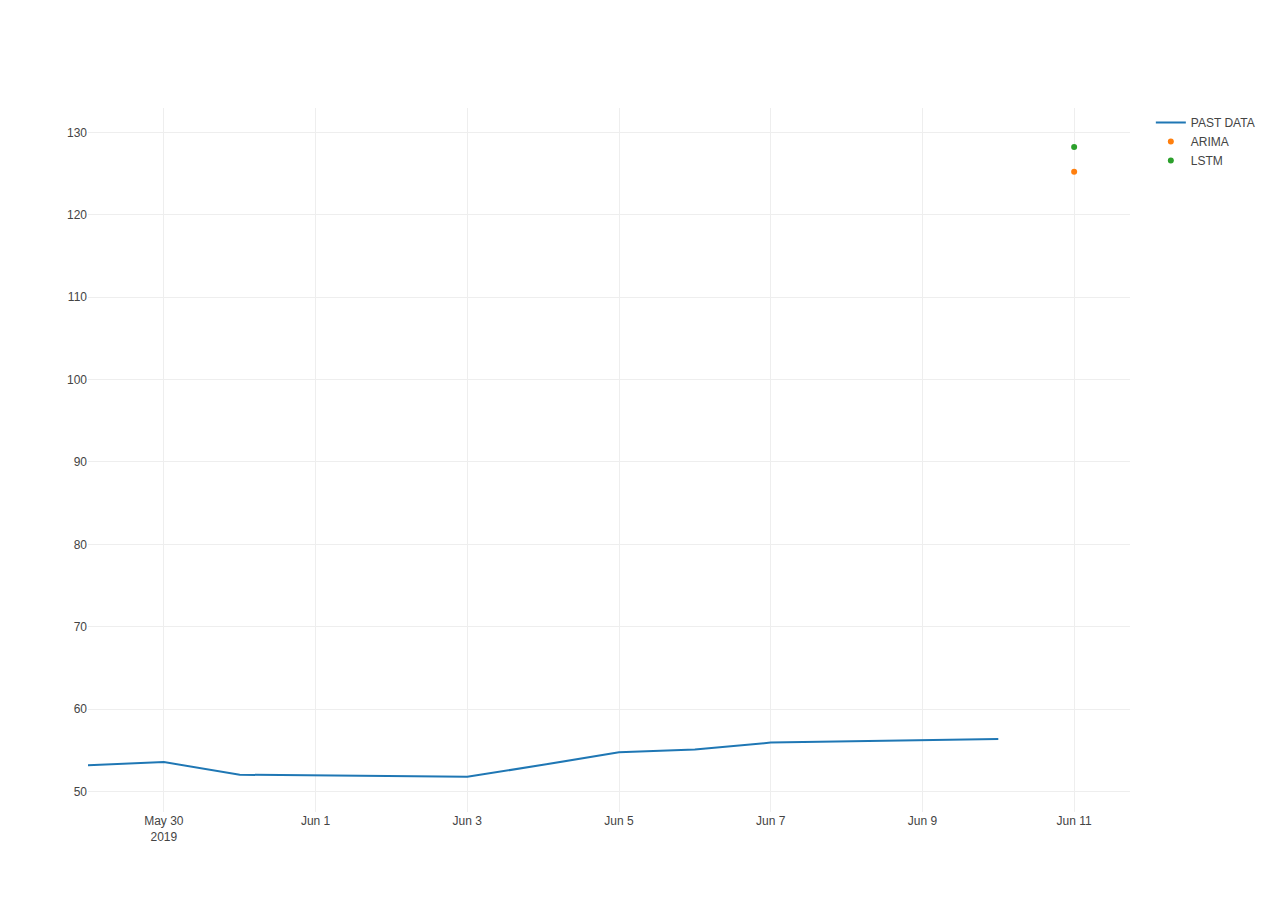
==== static/data.html @ 38901578 "completed predict page" ====
<html><head><meta charset="utf-8" /></head><body><script type="text/javascript">window.PlotlyConfig = {MathJaxConfig: 'local'};</script><script type="text/javascript">/**
* plotly.js v1.45.2
* Copyright 2012-2019, Plotly, Inc.
* All rights reserved.
* Licensed under the MIT license
*/
!function(t){if("object"==typeof exports&&"undefined"!=typeof module)module.exports=t();else if("function"==typeof define&&define.amd)define([],t);else{("undefined"!=typeof window?window:"undefined"!=typeof global?global:"undefined"!=typeof self?self:this).Plotly=t()}}(function(){return function(){return function t(e,r,n){function i(o,s){if(!r[o]){if(!e[o]){var l="function"==typeof require&&require;if(!s&&l)return l(o,!0);if(a)return a(o,!0);var c=new Error("Cannot find module '"+o+"'");throw c.code="MODULE_NOT_FOUND",c}var u=r[o]={exports:{}};e[o][0].call(u.exports,function(t){return i(e[o][1][t]||t)},u,u.exports,t,e,r,n)}return r[o].exports}for(var a="function"==typeof require&&require,o=0;o<n.length;o++)i(n[o]);return i}}()({1:[function(t,e,r){"use strict";var n=t("../src/lib"),i={"X,X div":"direction:ltr;font-family:'Open Sans', verdana, arial, sans-serif;margin:0;padding:0;","X input,X button":"font-family:'Open Sans', verdana, arial, sans-serif;","X input:focus,X button:focus":"outline:none;","X a":"text-decoration:none;","X a:hover":"text-decoration:none;","X .crisp":"shape-rendering:crispEdges;","X .user-select-none":"-webkit-user-select:none;-moz-user-select:none;-ms-user-select:none;-o-user-select:none;user-select:none;","X svg":"overflow:hidden;","X svg a":"fill:#447adb;","X svg a:hover":"fill:#3c6dc5;","X .main-svg":"position:absolute;top:0;left:0;pointer-events:none;","X .main-svg .draglayer":"pointer-events:all;","X .cursor-default":"cursor:default;","X .cursor-pointer":"cursor:pointer;","X .cursor-crosshair":"cursor:crosshair;","X .cursor-move":"cursor:move;","X .cursor-col-resize":"cursor:col-resize;","X .cursor-row-resize":"cursor:row-resize;","X .cursor-ns-resize":"cursor:ns-resize;","X .cursor-ew-resize":"cursor:ew-resize;","X .cursor-sw-resize":"cursor:sw-resize;","X .cursor-s-resize":"cursor:s-resize;","X .cursor-se-resize":"cursor:se-resize;","X .cursor-w-resize":"cursor:w-resize;","X .cursor-e-resize":"cursor:e-resize;","X .cursor-nw-resize":"cursor:nw-resize;","X .cursor-n-resize":"cursor:n-resize;","X .cursor-ne-resize":"cursor:ne-resize;","X .cursor-grab":"cursor:-webkit-grab;cursor:grab;","X .modebar":"position:absolute;top:2px;right:2px;z-index:1001;","X .ease-bg":"-webkit-transition:background-color 0.3s ease 0s;-moz-transition:background-color 0.3s ease 0s;-ms-transition:background-color 0.3s ease 0s;-o-transition:background-color 0.3s ease 0s;transition:background-color 0.3s ease 0s;","X .modebar--hover>:not(.watermark)":"opacity:0;-webkit-transition:opacity 0.3s ease 0s;-moz-transition:opacity 0.3s ease 0s;-ms-transition:opacity 0.3s ease 0s;-o-transition:opacity 0.3s ease 0s;transition:opacity 0.3s ease 0s;","X:hover .modebar--hover .modebar-group":"opacity:1;","X .modebar-group":"float:left;display:inline-block;box-sizing:border-box;padding-left:8px;position:relative;vertical-align:middle;white-space:nowrap;","X .modebar-btn":"position:relative;font-size:16px;padding:3px 4px;height:22px;cursor:pointer;line-height:normal;box-sizing:border-box;","X .modebar-btn svg":"position:relative;top:2px;","X .modebar.vertical":"display:flex;flex-direction:column;flex-wrap:wrap;align-content:flex-end;max-height:100%;","X .modebar.vertical svg":"top:-1px;","X .modebar.vertical .modebar-group":"display:block;float:none;padding-left:0px;padding-bottom:8px;","X .modebar.vertical .modebar-group .modebar-btn":"display:block;text-align:center;","X [data-title]:before,X [data-title]:after":"position:absolute;-webkit-transform:translate3d(0, 0, 0);-moz-transform:translate3d(0, 0, 0);-ms-transform:translate3d(0, 0, 0);-o-transform:translate3d(0, 0, 0);transform:translate3d(0, 0, 0);display:none;opacity:0;z-index:1001;pointer-events:none;top:110%;right:50%;","X [data-title]:hover:before,X [data-title]:hover:after":"display:block;opacity:1;","X [data-title]:before":"content:'';position:absolute;background:transparent;border:6px solid transparent;z-index:1002;margin-top:-12px;border-bottom-color:#69738a;margin-right:-6px;","X [data-title]:after":"content:attr(data-title);background:#69738a;color:white;padding:8px 10px;font-size:12px;line-height:12px;white-space:nowrap;margin-right:-18px;border-radius:2px;","X .vertical [data-title]:before,X .vertical [data-title]:after":"top:0%;right:200%;","X .vertical [data-title]:before":"border:6px solid transparent;border-left-color:#69738a;margin-top:8px;margin-right:-30px;","X .select-outline":"fill:none;stroke-width:1;shape-rendering:crispEdges;","X .select-outline-1":"stroke:white;","X .select-outline-2":"stroke:black;stroke-dasharray:2px 2px;",Y:"font-family:'Open Sans';position:fixed;top:50px;right:20px;z-index:10000;font-size:10pt;max-width:180px;","Y p":"margin:0;","Y .notifier-note":"min-width:180px;max-width:250px;border:1px solid #fff;z-index:3000;margin:0;background-color:#8c97af;background-color:rgba(140,151,175,0.9);color:#fff;padding:10px;overflow-wrap:break-word;word-wrap:break-word;-ms-hyphens:auto;-webkit-hyphens:auto;hyphens:auto;","Y .notifier-close":"color:#fff;opacity:0.8;float:right;padding:0 5px;background:none;border:none;font-size:20px;font-weight:bold;line-height:20px;","Y .notifier-close:hover":"color:#444;text-decoration:none;cursor:pointer;"};for(var a in i){var o=a.replace(/^,/," ,").replace(/X/g,".js-plotly-plot .plotly").replace(/Y/g,".plotly-notifier");n.addStyleRule(o,i[a])}},{"../src/lib":697}],2:[function(t,e,r){"use strict";e.exports={undo:{width:857.1,height:1e3,path:"m857 350q0-87-34-166t-91-137-137-92-166-34q-96 0-183 41t-147 114q-4 6-4 13t5 11l76 77q6 5 14 5 9-1 13-7 41-53 100-82t126-29q58 0 110 23t92 61 61 91 22 111-22 111-61 91-92 61-110 23q-55 0-105-20t-90-57l77-77q17-16 8-38-10-23-33-23h-250q-15 0-25 11t-11 25v250q0 24 22 33 22 10 39-8l72-72q60 57 137 88t159 31q87 0 166-34t137-92 91-137 34-166z",transform:"matrix(1 0 0 -1 0 850)"},home:{width:928.6,height:1e3,path:"m786 296v-267q0-15-11-26t-25-10h-214v214h-143v-214h-214q-15 0-25 10t-11 26v267q0 1 0 2t0 2l321 264 321-264q1-1 1-4z m124 39l-34-41q-5-5-12-6h-2q-7 0-12 3l-386 322-386-322q-7-4-13-4-7 2-12 7l-35 41q-4 5-3 13t6 12l401 334q18 15 42 15t43-15l136-114v109q0 8 5 13t13 5h107q8 0 13-5t5-13v-227l122-102q5-5 6-12t-4-13z",transform:"matrix(1 0 0 -1 0 850)"},"camera-retro":{width:1e3,height:1e3,path:"m518 386q0 8-5 13t-13 5q-37 0-63-27t-26-63q0-8 5-13t13-5 12 5 5 13q0 23 16 38t38 16q8 0 13 5t5 13z m125-73q0-59-42-101t-101-42-101 42-42 101 42 101 101 42 101-42 42-101z m-572-320h858v71h-858v-71z m643 320q0 89-62 152t-152 62-151-62-63-152 63-151 151-63 152 63 62 151z m-571 358h214v72h-214v-72z m-72-107h858v143h-462l-36-71h-360v-72z m929 143v-714q0-30-21-51t-50-21h-858q-29 0-50 21t-21 51v714q0 30 21 51t50 21h858q29 0 50-21t21-51z",transform:"matrix(1 0 0 -1 0 850)"},zoombox:{width:1e3,height:1e3,path:"m1000-25l-250 251c40 63 63 138 63 218 0 224-182 406-407 406-224 0-406-182-406-406s183-406 407-406c80 0 155 22 218 62l250-250 125 125z m-812 250l0 438 437 0 0-438-437 0z m62 375l313 0 0-312-313 0 0 312z",transform:"matrix(1 0 0 -1 0 850)"},pan:{width:1e3,height:1e3,path:"m1000 350l-187 188 0-125-250 0 0 250 125 0-188 187-187-187 125 0 0-250-250 0 0 125-188-188 186-187 0 125 252 0 0-250-125 0 187-188 188 188-125 0 0 250 250 0 0-126 187 188z",transform:"matrix(1 0 0 -1 0 850)"},zoom_plus:{width:875,height:1e3,path:"m1 787l0-875 875 0 0 875-875 0z m687-500l-187 0 0-187-125 0 0 187-188 0 0 125 188 0 0 187 125 0 0-187 187 0 0-125z",transform:"matrix(1 0 0 -1 0 850)"},zoom_minus:{width:875,height:1e3,path:"m0 788l0-876 875 0 0 876-875 0z m688-500l-500 0 0 125 500 0 0-125z",transform:"matrix(1 0 0 -1 0 850)"},autoscale:{width:1e3,height:1e3,path:"m250 850l-187 0-63 0 0-62 0-188 63 0 0 188 187 0 0 62z m688 0l-188 0 0-62 188 0 0-188 62 0 0 188 0 62-62 0z m-875-938l0 188-63 0 0-188 0-62 63 0 187 0 0 62-187 0z m875 188l0-188-188 0 0-62 188 0 62 0 0 62 0 188-62 0z m-125 188l-1 0-93-94-156 156 156 156 92-93 2 0 0 250-250 0 0-2 93-92-156-156-156 156 94 92 0 2-250 0 0-250 0 0 93 93 157-156-157-156-93 94 0 0 0-250 250 0 0 0-94 93 156 157 156-157-93-93 0 0 250 0 0 250z",transform:"matrix(1 0 0 -1 0 850)"},tooltip_basic:{width:1500,height:1e3,path:"m375 725l0 0-375-375 375-374 0-1 1125 0 0 750-1125 0z",transform:"matrix(1 0 0 -1 0 850)"},tooltip_compare:{width:1125,height:1e3,path:"m187 786l0 2-187-188 188-187 0 0 937 0 0 373-938 0z m0-499l0 1-187-188 188-188 0 0 937 0 0 376-938-1z",transform:"matrix(1 0 0 -1 0 850)"},plotlylogo:{width:1542,height:1e3,path:"m0-10h182v-140h-182v140z m228 146h183v-286h-183v286z m225 714h182v-1000h-182v1000z m225-285h182v-715h-182v715z m225 142h183v-857h-183v857z m231-428h182v-429h-182v429z m225-291h183v-138h-183v138z",transform:"matrix(1 0 0 -1 0 850)"},"z-axis":{width:1e3,height:1e3,path:"m833 5l-17 108v41l-130-65 130-66c0 0 0 38 0 39 0-1 36-14 39-25 4-15-6-22-16-30-15-12-39-16-56-20-90-22-187-23-279-23-261 0-341 34-353 59 3 60 228 110 228 110-140-8-351-35-351-116 0-120 293-142 474-142 155 0 477 22 477 142 0 50-74 79-163 96z m-374 94c-58-5-99-21-99-40 0-24 65-43 144-43 79 0 143 19 143 43 0 19-42 34-98 40v216h87l-132 135-133-135h88v-216z m167 515h-136v1c16 16 31 34 46 52l84 109v54h-230v-71h124v-1c-16-17-28-32-44-51l-89-114v-51h245v72z",transform:"matrix(1 0 0 -1 0 850)"},"3d_rotate":{width:1e3,height:1e3,path:"m922 660c-5 4-9 7-14 11-359 263-580-31-580-31l-102 28 58-400c0 1 1 1 2 2 118 108 351 249 351 249s-62 27-100 42c88 83 222 183 347 122 16-8 30-17 44-27-2 1-4 2-6 4z m36-329c0 0 64 229-88 296-62 27-124 14-175-11 157-78 225-208 249-266 8-19 11-31 11-31 2 5 6 15 11 32-5-13-8-20-8-20z m-775-239c70-31 117-50 198-32-121 80-199 346-199 346l-96-15-58-12c0 0 55-226 155-287z m603 133l-317-139c0 0 4-4 19-14 7-5 24-15 24-15s-177-147-389 4c235-287 536-112 536-112l31-22 100 299-4-1z m-298-153c6-4 14-9 24-15 0 0-17 10-24 15z",transform:"matrix(1 0 0 -1 0 850)"},camera:{width:1e3,height:1e3,path:"m500 450c-83 0-150-67-150-150 0-83 67-150 150-150 83 0 150 67 150 150 0 83-67 150-150 150z m400 150h-120c-16 0-34 13-39 29l-31 93c-6 15-23 28-40 28h-340c-16 0-34-13-39-28l-31-94c-6-15-23-28-40-28h-120c-55 0-100-45-100-100v-450c0-55 45-100 100-100h800c55 0 100 45 100 100v450c0 55-45 100-100 100z m-400-550c-138 0-250 112-250 250 0 138 112 250 250 250 138 0 250-112 250-250 0-138-112-250-250-250z m365 380c-19 0-35 16-35 35 0 19 16 35 35 35 19 0 35-16 35-35 0-19-16-35-35-35z",transform:"matrix(1 0 0 -1 0 850)"},movie:{width:1e3,height:1e3,path:"m938 413l-188-125c0 37-17 71-44 94 64 38 107 107 107 187 0 121-98 219-219 219-121 0-219-98-219-219 0-61 25-117 66-156h-115c30 33 49 76 49 125 0 103-84 187-187 187s-188-84-188-187c0-57 26-107 65-141-38-22-65-62-65-109v-250c0-70 56-126 125-126h500c69 0 125 56 125 126l188-126c34 0 62 28 62 63v375c0 35-28 63-62 63z m-750 0c-69 0-125 56-125 125s56 125 125 125 125-56 125-125-56-125-125-125z m406-1c-87 0-157 70-157 157 0 86 70 156 157 156s156-70 156-156-70-157-156-157z",transform:"matrix(1 0 0 -1 0 850)"},question:{width:857.1,height:1e3,path:"m500 82v107q0 8-5 13t-13 5h-107q-8 0-13-5t-5-13v-107q0-8 5-13t13-5h107q8 0 13 5t5 13z m143 375q0 49-31 91t-77 65-95 23q-136 0-207-119-9-14 4-24l74-55q4-4 10-4 9 0 14 7 30 38 48 51 19 14 48 14 27 0 48-15t21-33q0-21-11-34t-38-25q-35-16-65-48t-29-70v-20q0-8 5-13t13-5h107q8 0 13 5t5 13q0 10 12 27t30 28q18 10 28 16t25 19 25 27 16 34 7 45z m214-107q0-117-57-215t-156-156-215-58-216 58-155 156-58 215 58 215 155 156 216 58 215-58 156-156 57-215z",transform:"matrix(1 0 0 -1 0 850)"},disk:{width:857.1,height:1e3,path:"m214-7h429v214h-429v-214z m500 0h72v500q0 8-6 21t-11 20l-157 156q-5 6-19 12t-22 5v-232q0-22-15-38t-38-16h-322q-22 0-37 16t-16 38v232h-72v-714h72v232q0 22 16 38t37 16h465q22 0 38-16t15-38v-232z m-214 518v178q0 8-5 13t-13 5h-107q-7 0-13-5t-5-13v-178q0-8 5-13t13-5h107q7 0 13 5t5 13z m357-18v-518q0-22-15-38t-38-16h-750q-23 0-38 16t-16 38v750q0 22 16 38t38 16h517q23 0 50-12t42-26l156-157q16-15 27-42t11-49z",transform:"matrix(1 0 0 -1 0 850)"},lasso:{width:1031,height:1e3,path:"m1018 538c-36 207-290 336-568 286-277-48-473-256-436-463 10-57 36-108 76-151-13-66 11-137 68-183 34-28 75-41 114-42l-55-70 0 0c-2-1-3-2-4-3-10-14-8-34 5-45 14-11 34-8 45 4 1 1 2 3 2 5l0 0 113 140c16 11 31 24 45 40 4 3 6 7 8 11 48-3 100 0 151 9 278 48 473 255 436 462z m-624-379c-80 14-149 48-197 96 42 42 109 47 156 9 33-26 47-66 41-105z m-187-74c-19 16-33 37-39 60 50-32 109-55 174-68-42-25-95-24-135 8z m360 75c-34-7-69-9-102-8 8 62-16 128-68 170-73 59-175 54-244-5-9 20-16 40-20 61-28 159 121 317 333 354s407-60 434-217c28-159-121-318-333-355z",transform:"matrix(1 0 0 -1 0 850)"},selectbox:{width:1e3,height:1e3,path:"m0 850l0-143 143 0 0 143-143 0z m286 0l0-143 143 0 0 143-143 0z m285 0l0-143 143 0 0 143-143 0z m286 0l0-143 143 0 0 143-143 0z m-857-286l0-143 143 0 0 143-143 0z m857 0l0-143 143 0 0 143-143 0z m-857-285l0-143 143 0 0 143-143 0z m857 0l0-143 143 0 0 143-143 0z m-857-286l0-143 143 0 0 143-143 0z m286 0l0-143 143 0 0 143-143 0z m285 0l0-143 143 0 0 143-143 0z m286 0l0-143 143 0 0 143-143 0z",transform:"matrix(1 0 0 -1 0 850)"},spikeline:{width:1e3,height:1e3,path:"M512 409c0-57-46-104-103-104-57 0-104 47-104 104 0 57 47 103 104 103 57 0 103-46 103-103z m-327-39l92 0 0 92-92 0z m-185 0l92 0 0 92-92 0z m370-186l92 0 0 93-92 0z m0-184l92 0 0 92-92 0z",transform:"matrix(1.5 0 0 -1.5 0 850)"},newplotlylogo:{name:"newplotlylogo",svg:"<svg xmlns='http://www.w3.org/2000/svg' viewBox='0 0 132 132'><defs><style>.cls-1 {fill: #119dff;} .cls-2 {fill: #25fefd;} .cls-3 {fill: #fff;}</style></defs><title>plotly-logomark</title><g id='symbol'><rect class='cls-1' width='132' height='132' rx='6' ry='6'/><circle class='cls-2' cx='78' cy='54' r='6'/><circle class='cls-2' cx='102' cy='30' r='6'/><circle class='cls-2' cx='78' cy='30' r='6'/><circle class='cls-2' cx='54' cy='30' r='6'/><circle class='cls-2' cx='30' cy='30' r='6'/><circle class='cls-2' cx='30' cy='54' r='6'/><path class='cls-3' d='M30,72a6,6,0,0,0-6,6v24a6,6,0,0,0,12,0V78A6,6,0,0,0,30,72Z'/><path class='cls-3' d='M78,72a6,6,0,0,0-6,6v24a6,6,0,0,0,12,0V78A6,6,0,0,0,78,72Z'/><path class='cls-3' d='M54,48a6,6,0,0,0-6,6v48a6,6,0,0,0,12,0V54A6,6,0,0,0,54,48Z'/><path class='cls-3' d='M102,48a6,6,0,0,0-6,6v48a6,6,0,0,0,12,0V54A6,6,0,0,0,102,48Z'/></g></svg>"}}},{}],3:[function(t,e,r){"use strict";e.exports=t("../src/transforms/aggregate")},{"../src/transforms/aggregate":1160}],4:[function(t,e,r){"use strict";e.exports=t("../src/traces/bar")},{"../src/traces/bar":843}],5:[function(t,e,r){"use strict";e.exports=t("../src/traces/barpolar")},{"../src/traces/barpolar":855}],6:[function(t,e,r){"use strict";e.exports=t("../src/traces/box")},{"../src/traces/box":865}],7:[function(t,e,r){"use strict";e.exports=t("../src/components/calendars")},{"../src/components/calendars":572}],8:[function(t,e,r){"use strict";e.exports=t("../src/traces/candlestick")},{"../src/traces/candlestick":874}],9:[function(t,e,r){"use strict";e.exports=t("../src/traces/carpet")},{"../src/traces/carpet":893}],10:[function(t,e,r){"use strict";e.exports=t("../src/traces/choropleth")},{"../src/traces/choropleth":907}],11:[function(t,e,r){"use strict";e.exports=t("../src/traces/cone")},{"../src/traces/cone":915}],12:[function(t,e,r){"use strict";e.exports=t("../src/traces/contour")},{"../src/traces/contour":930}],13:[function(t,e,r){"use strict";e.exports=t("../src/traces/contourcarpet")},{"../src/traces/contourcarpet":941}],14:[function(t,e,r){"use strict";e.exports=t("../src/core")},{"../src/core":676}],15:[function(t,e,r){"use strict";e.exports=t("../src/transforms/filter")},{"../src/transforms/filter":1161}],16:[function(t,e,r){"use strict";e.exports=t("../src/transforms/groupby")},{"../src/transforms/groupby":1162}],17:[function(t,e,r){"use strict";e.exports=t("../src/traces/heatmap")},{"../src/traces/heatmap":953}],18:[function(t,e,r){"use strict";e.exports=t("../src/traces/heatmapgl")},{"../src/traces/heatmapgl":962}],19:[function(t,e,r){"use strict";e.exports=t("../src/traces/histogram")},{"../src/traces/histogram":974}],20:[function(t,e,r){"use strict";e.exports=t("../src/traces/histogram2d")},{"../src/traces/histogram2d":981}],21:[function(t,e,r){"use strict";e.exports=t("../src/traces/histogram2dcontour")},{"../src/traces/histogram2dcontour":985}],22:[function(t,e,r){"use strict";var n=t("./core");n.register([t("./bar"),t("./box"),t("./heatmap"),t("./histogram"),t("./histogram2d"),t("./histogram2dcontour"),t("./pie"),t("./contour"),t("./scatterternary"),t("./violin"),t("./scatter3d"),t("./surface"),t("./isosurface"),t("./mesh3d"),t("./cone"),t("./streamtube"),t("./scattergeo"),t("./choropleth"),t("./scattergl"),t("./splom"),t("./pointcloud"),t("./heatmapgl"),t("./parcoords"),t("./parcats"),t("./scattermapbox"),t("./sankey"),t("./table"),t("./carpet"),t("./scattercarpet"),t("./contourcarpet"),t("./ohlc"),t("./candlestick"),t("./scatterpolar"),t("./scatterpolargl"),t("./barpolar")]),n.register([t("./aggregate"),t("./filter"),t("./groupby"),t("./sort")]),n.register([t("./calendars")]),e.exports=n},{"./aggregate":3,"./bar":4,"./barpolar":5,"./box":6,"./calendars":7,"./candlestick":8,"./carpet":9,"./choropleth":10,"./cone":11,"./contour":12,"./contourcarpet":13,"./core":14,"./filter":15,"./groupby":16,"./heatmap":17,"./heatmapgl":18,"./histogram":19,"./histogram2d":20,"./histogram2dcontour":21,"./isosurface":23,"./mesh3d":24,"./ohlc":25,"./parcats":26,"./parcoords":27,"./pie":28,"./pointcloud":29,"./sankey":30,"./scatter3d":31,"./scattercarpet":32,"./scattergeo":33,"./scattergl":34,"./scattermapbox":35,"./scatterpolar":36,"./scatterpolargl":37,"./scatterternary":38,"./sort":39,"./splom":40,"./streamtube":41,"./surface":42,"./table":43,"./violin":44}],23:[function(t,e,r){"use strict";e.exports=t("../src/traces/isosurface")},{"../src/traces/isosurface":990}],24:[function(t,e,r){"use strict";e.exports=t("../src/traces/mesh3d")},{"../src/traces/mesh3d":995}],25:[function(t,e,r){"use strict";e.exports=t("../src/traces/ohlc")},{"../src/traces/ohlc":1e3}],26:[function(t,e,r){"use strict";e.exports=t("../src/traces/parcats")},{"../src/traces/parcats":1009}],27:[function(t,e,r){"use strict";e.exports=t("../src/traces/parcoords")},{"../src/traces/parcoords":1018}],28:[function(t,e,r){"use strict";e.exports=t("../src/traces/pie")},{"../src/traces/pie":1029}],29:[function(t,e,r){"use strict";e.exports=t("../src/traces/pointcloud")},{"../src/traces/pointcloud":1038}],30:[function(t,e,r){"use strict";e.exports=t("../src/traces/sankey")},{"../src/traces/sankey":1044}],31:[function(t,e,r){"use strict";e.exports=t("../src/traces/scatter3d")},{"../src/traces/scatter3d":1080}],32:[function(t,e,r){"use strict";e.exports=t("../src/traces/scattercarpet")},{"../src/traces/scattercarpet":1086}],33:[function(t,e,r){"use strict";e.exports=t("../src/traces/scattergeo")},{"../src/traces/scattergeo":1093}],34:[function(t,e,r){"use strict";e.exports=t("../src/traces/scattergl")},{"../src/traces/scattergl":1101}],35:[function(t,e,r){"use strict";e.exports=t("../src/traces/scattermapbox")},{"../src/traces/scattermapbox":1107}],36:[function(t,e,r){"use strict";e.exports=t("../src/traces/scatterpolar")},{"../src/traces/scatterpolar":1114}],37:[function(t,e,r){"use strict";e.exports=t("../src/traces/scatterpolargl")},{"../src/traces/scatterpolargl":1118}],38:[function(t,e,r){"use strict";e.exports=t("../src/traces/scatterternary")},{"../src/traces/scatterternary":1124}],39:[function(t,e,r){"use strict";e.exports=t("../src/transforms/sort")},{"../src/transforms/sort":1164}],40:[function(t,e,r){"use strict";e.exports=t("../src/traces/splom")},{"../src/traces/splom":1129}],41:[function(t,e,r){"use strict";e.exports=t("../src/traces/streamtube")},{"../src/traces/streamtube":1134}],42:[function(t,e,r){"use strict";e.exports=t("../src/traces/surface")},{"../src/traces/surface":1139}],43:[function(t,e,r){"use strict";e.exports=t("../src/traces/table")},{"../src/traces/table":1147}],44:[function(t,e,r){"use strict";e.exports=t("../src/traces/violin")},{"../src/traces/violin":1155}],45:[function(t,e,r){"use strict";e.exports=function(t){var e=(t=t||{}).eye||[0,0,1],r=t.center||[0,0,0],s=t.up||[0,1,0],l=t.distanceLimits||[0,1/0],c=t.mode||"turntable",u=n(),h=i(),f=a();return u.setDistanceLimits(l[0],l[1]),u.lookAt(0,e,r,s),h.setDistanceLimits(l[0],l[1]),h.lookAt(0,e,r,s),f.setDistanceLimits(l[0],l[1]),f.lookAt(0,e,r,s),new o({turntable:u,orbit:h,matrix:f},c)};var n=t("turntable-camera-controller"),i=t("orbit-camera-controller"),a=t("matrix-camera-controller");function o(t,e){this._controllerNames=Object.keys(t),this._controllerList=this._controllerNames.map(function(e){return t[e]}),this._mode=e,this._active=t[e],this._active||(this._mode="turntable",this._active=t.turntable),this.modes=this._controllerNames,this.computedMatrix=this._active.computedMatrix,this.computedEye=this._active.computedEye,this.computedUp=this._active.computedUp,this.computedCenter=this._active.computedCenter,this.computedRadius=this._active.computedRadius}var s=o.prototype;[["flush",1],["idle",1],["lookAt",4],["rotate",4],["pan",4],["translate",4],["setMatrix",2],["setDistanceLimits",2],["setDistance",2]].forEach(function(t){for(var e=t[0],r=[],n=0;n<t[1];++n)r.push("a"+n);var i="var cc=this._controllerList;for(var i=0;i<cc.length;++i){cc[i]."+t[0]+"("+r.join()+")}";s[e]=Function.apply(null,r.concat(i))}),s.recalcMatrix=function(t){this._active.recalcMatrix(t)},s.getDistance=function(t){return this._active.getDistance(t)},s.getDistanceLimits=function(t){return this._active.getDistanceLimits(t)},s.lastT=function(){return this._active.lastT()},s.setMode=function(t){if(t!==this._mode){var e=this._controllerNames.indexOf(t);if(!(e<0)){var r=this._active,n=this._controllerList[e],i=Math.max(r.lastT(),n.lastT());r.recalcMatrix(i),n.setMatrix(i,r.computedMatrix),this._active=n,this._mode=t,this.computedMatrix=this._active.computedMatrix,this.computedEye=this._active.computedEye,this.computedUp=this._active.computedUp,this.computedCenter=this._active.computedCenter,this.computedRadius=this._active.computedRadius}}},s.getMode=function(){return this._mode}},{"matrix-camera-controller":422,"orbit-camera-controller":445,"turntable-camera-controller":523}],46:[function(t,e,r){var n,i;n=this,i=function(t,e,r,n){"use strict";function i(t){return t.target.depth}function a(t,e){return t.sourceLinks.length?t.depth:e-1}function o(t){return function(){return t}}function s(t,e){return c(t.source,e.source)||t.index-e.index}function l(t,e){return c(t.target,e.target)||t.index-e.index}function c(t,e){return t.y0-e.y0}function u(t){return t.value}function h(t){return(t.y0+t.y1)/2}function f(t){return h(t.source)*t.value}function p(t){return h(t.target)*t.value}function d(t){return t.index}function g(t){return t.nodes}function v(t){return t.links}function m(t,e){var r=t.get(e);if(!r)throw new Error("missing: "+e);return r}function y(t){return[t.source.x1,t.y0]}function x(t){return[t.target.x0,t.y1]}t.sankey=function(){var t=0,n=0,i=1,y=1,x=24,b=8,_=d,w=a,k=g,A=v,M=32,T=2/3;function S(){var a={nodes:k.apply(null,arguments),links:A.apply(null,arguments)};return function(t){t.nodes.forEach(function(t,e){t.index=e,t.sourceLinks=[],t.targetLinks=[]});var e=r.map(t.nodes,_);t.links.forEach(function(t,r){t.index=r;var n=t.source,i=t.target;"object"!=typeof n&&(n=t.source=m(e,n)),"object"!=typeof i&&(i=t.target=m(e,i)),n.sourceLinks.push(t),i.targetLinks.push(t)})}(a),function(t){t.nodes.forEach(function(t){t.value=Math.max(e.sum(t.sourceLinks,u),e.sum(t.targetLinks,u))})}(a),function(e){var r,n,a;for(r=e.nodes,n=[],a=0;r.length;++a,r=n,n=[])r.forEach(function(t){t.depth=a,t.sourceLinks.forEach(function(t){n.indexOf(t.target)<0&&n.push(t.target)})});for(r=e.nodes,n=[],a=0;r.length;++a,r=n,n=[])r.forEach(function(t){t.height=a,t.targetLinks.forEach(function(t){n.indexOf(t.source)<0&&n.push(t.source)})});var o=(i-t-x)/(a-1);e.nodes.forEach(function(e){e.x1=(e.x0=t+Math.max(0,Math.min(a-1,Math.floor(w.call(null,e,a))))*o)+x})}(a),function(t){var i=r.nest().key(function(t){return t.x0}).sortKeys(e.ascending).entries(t.nodes).map(function(t){return t.values});(function(){var r=e.max(i,function(t){return t.length}),a=T*(y-n)/(r-1);b>a&&(b=a);var o=e.min(i,function(t){return(y-n-(t.length-1)*b)/e.sum(t,u)});i.forEach(function(t){t.forEach(function(t,e){t.y1=(t.y0=e)+t.value*o})}),t.links.forEach(function(t){t.width=t.value*o})})(),d();for(var a=1,o=M;o>0;--o)l(a*=.99),d(),s(a),d();function s(t){i.forEach(function(r){r.forEach(function(r){if(r.targetLinks.length){var n=(e.sum(r.targetLinks,f)/e.sum(r.targetLinks,u)-h(r))*t;r.y0+=n,r.y1+=n}})})}function l(t){i.slice().reverse().forEach(function(r){r.forEach(function(r){if(r.sourceLinks.length){var n=(e.sum(r.sourceLinks,p)/e.sum(r.sourceLinks,u)-h(r))*t;r.y0+=n,r.y1+=n}})})}function d(){i.forEach(function(t){var e,r,i,a=n,o=t.length;for(t.sort(c),i=0;i<o;++i)e=t[i],(r=a-e.y0)>0&&(e.y0+=r,e.y1+=r),a=e.y1+b;if((r=a-b-y)>0)for(a=e.y0-=r,e.y1-=r,i=o-2;i>=0;--i)e=t[i],(r=e.y1+b-a)>0&&(e.y0-=r,e.y1-=r),a=e.y0})}}(a),E(a),a}function E(t){t.nodes.forEach(function(t){t.sourceLinks.sort(l),t.targetLinks.sort(s)}),t.nodes.forEach(function(t){var e=t.y0,r=e;t.sourceLinks.forEach(function(t){t.y0=e+t.width/2,e+=t.width}),t.targetLinks.forEach(function(t){t.y1=r+t.width/2,r+=t.width})})}return S.update=function(t){return E(t),t},S.nodeId=function(t){return arguments.length?(_="function"==typeof t?t:o(t),S):_},S.nodeAlign=function(t){return arguments.length?(w="function"==typeof t?t:o(t),S):w},S.nodeWidth=function(t){return arguments.length?(x=+t,S):x},S.nodePadding=function(t){return arguments.length?(b=+t,S):b},S.nodes=function(t){return arguments.length?(k="function"==typeof t?t:o(t),S):k},S.links=function(t){return arguments.length?(A="function"==typeof t?t:o(t),S):A},S.size=function(e){return arguments.length?(t=n=0,i=+e[0],y=+e[1],S):[i-t,y-n]},S.extent=function(e){return arguments.length?(t=+e[0][0],i=+e[1][0],n=+e[0][1],y=+e[1][1],S):[[t,n],[i,y]]},S.iterations=function(t){return arguments.length?(M=+t,S):M},S},t.sankeyCenter=function(t){return t.targetLinks.length?t.depth:t.sourceLinks.length?e.min(t.sourceLinks,i)-1:0},t.sankeyLeft=function(t){return t.depth},t.sankeyRight=function(t,e){return e-1-t.height},t.sankeyJustify=a,t.sankeyLinkHorizontal=function(){return n.linkHorizontal().source(y).target(x)},Object.defineProperty(t,"__esModule",{value:!0})},"object"==typeof r&&"undefined"!=typeof e?i(r,t("d3-array"),t("d3-collection"),t("d3-shape")):i(n.d3=n.d3||{},n.d3,n.d3,n.d3)},{"d3-array":140,"d3-collection":141,"d3-shape":149}],47:[function(t,e,r){"use strict";var n="undefined"==typeof WeakMap?t("weak-map"):WeakMap,i=t("gl-buffer"),a=t("gl-vao"),o=new n;e.exports=function(t){var e=o.get(t),r=e&&(e._triangleBuffer.handle||e._triangleBuffer.buffer);if(!r||!t.isBuffer(r)){var n=i(t,new Float32Array([-1,-1,-1,4,4,-1]));(e=a(t,[{buffer:n,type:t.FLOAT,size:2}]))._triangleBuffer=n,o.set(t,e)}e.bind(),t.drawArrays(t.TRIANGLES,0,3),e.unbind()}},{"gl-buffer":234,"gl-vao":316,"weak-map":533}],48:[function(t,e,r){e.exports=function(t){var e=0,r=0,n=0,i=0;return t.map(function(t){var a=(t=t.slice())[0],o=a.toUpperCase();if(a!=o)switch(t[0]=o,a){case"a":t[6]+=n,t[7]+=i;break;case"v":t[1]+=i;break;case"h":t[1]+=n;break;default:for(var s=1;s<t.length;)t[s++]+=n,t[s++]+=i}switch(o){case"Z":n=e,i=r;break;case"H":n=t[1];break;case"V":i=t[1];break;case"M":n=e=t[1],i=r=t[2];break;default:n=t[t.length-2],i=t[t.length-1]}return t})}},{}],49:[function(t,e,r){var n=t("pad-left");e.exports=function(t,e,r){e="number"==typeof e?e:1,r=r||": ";var i=t.split(/\r?\n/),a=String(i.length+e-1).length;return i.map(function(t,i){var o=i+e,s=String(o).length,l=n(o,a-s);return l+r+t}).join("\n")}},{"pad-left":446}],50:[function(t,e,r){"use strict";e.exports=function(t){var e=t.length;if(0===e)return[];if(1===e)return[0];for(var r=t[0].length,n=[t[0]],a=[0],o=1;o<e;++o)if(n.push(t[o]),i(n,r)){if(a.push(o),a.length===r+1)return a}else n.pop();return a};var n=t("robust-orientation");function i(t,e){for(var r=new Array(e+1),i=0;i<t.length;++i)r[i]=t[i];for(i=0;i<=t.length;++i){for(var a=t.length;a<=e;++a){for(var o=new Array(e),s=0;s<e;++s)o[s]=Math.pow(a+1-i,s);r[a]=o}if(n.apply(void 0,r))return!0}return!1}},{"robust-orientation":491}],51:[function(t,e,r){"use strict";e.exports=function(t,e){return n(e).filter(function(r){for(var n=new Array(r.length),a=0;a<r.length;++a)n[a]=e[r[a]];return i(n)*t<1})};var n=t("delaunay-triangulate"),i=t("circumradius")},{circumradius:102,"delaunay-triangulate":153}],52:[function(t,e,r){e.exports=function(t,e){return i(n(t,e))};var n=t("alpha-complex"),i=t("simplicial-complex-boundary")},{"alpha-complex":51,"simplicial-complex-boundary":498}],53:[function(t,e,r){"use strict";e.exports=function(t,e){if(!t||null==t.length)throw Error("Argument should be an array");e=null==e?1:Math.floor(e);for(var r=Array(2*e),n=0;n<e;n++){for(var i=-1/0,a=1/0,o=n,s=t.length;o<s;o+=e)t[o]>i&&(i=t[o]),t[o]<a&&(a=t[o]);r[n]=a,r[e+n]=i}return r}},{}],54:[function(t,e,r){"use strict";var n=t("array-bounds");e.exports=function(t,e,r){if(!t||null==t.length)throw Error("Argument should be an array");null==e&&(e=1);null==r&&(r=n(t,e));for(var i=0;i<e;i++){var a=r[e+i],o=r[i],s=i,l=t.length;if(a===1/0&&o===-1/0)for(s=i;s<l;s+=e)t[s]=t[s]===a?1:t[s]===o?0:.5;else if(a===1/0)for(s=i;s<l;s+=e)t[s]=t[s]===a?1:0;else if(o===-1/0)for(s=i;s<l;s+=e)t[s]=t[s]===o?0:1;else{var c=a-o;for(s=i;s<l;s+=e)t[s]=0===c?.5:(t[s]-o)/c}}return t}},{"array-bounds":53}],55:[function(t,e,r){e.exports=function(t,e){var r="number"==typeof t,n="number"==typeof e;r&&!n?(e=t,t=0):r||n||(t=0,e=0);var i=(e|=0)-(t|=0);if(i<0)throw new Error("array length must be positive");for(var a=new Array(i),o=0,s=t;o<i;o++,s++)a[o]=s;return a}},{}],56:[function(t,e,r){(function(r){"use strict";function n(t,e){if(t===e)return 0;for(var r=t.length,n=e.length,i=0,a=Math.min(r,n);i<a;++i)if(t[i]!==e[i]){r=t[i],n=e[i];break}return r<n?-1:n<r?1:0}function i(t){return r.Buffer&&"function"==typeof r.Buffer.isBuffer?r.Buffer.isBuffer(t):!(null==t||!t._isBuffer)}var a=t("util/"),o=Object.prototype.hasOwnProperty,s=Array.prototype.slice,l="foo"===function(){}.name;function c(t){return Object.prototype.toString.call(t)}function u(t){return!i(t)&&("function"==typeof r.ArrayBuffer&&("function"==typeof ArrayBuffer.isView?ArrayBuffer.isView(t):!!t&&(t instanceof DataView||!!(t.buffer&&t.buffer instanceof ArrayBuffer))))}var h=e.exports=m,f=/\s*function\s+([^\(\s]*)\s*/;function p(t){if(a.isFunction(t)){if(l)return t.name;var e=t.toString().match(f);return e&&e[1]}}function d(t,e){return"string"==typeof t?t.length<e?t:t.slice(0,e):t}function g(t){if(l||!a.isFunction(t))return a.inspect(t);var e=p(t);return"[Function"+(e?": "+e:"")+"]"}function v(t,e,r,n,i){throw new h.AssertionError({message:r,actual:t,expected:e,operator:n,stackStartFunction:i})}function m(t,e){t||v(t,!0,e,"==",h.ok)}function y(t,e,r,o){if(t===e)return!0;if(i(t)&&i(e))return 0===n(t,e);if(a.isDate(t)&&a.isDate(e))return t.getTime()===e.getTime();if(a.isRegExp(t)&&a.isRegExp(e))return t.source===e.source&&t.global===e.global&&t.multiline===e.multiline&&t.lastIndex===e.lastIndex&&t.ignoreCase===e.ignoreCase;if(null!==t&&"object"==typeof t||null!==e&&"object"==typeof e){if(u(t)&&u(e)&&c(t)===c(e)&&!(t instanceof Float32Array||t instanceof Float64Array))return 0===n(new Uint8Array(t.buffer),new Uint8Array(e.buffer));if(i(t)!==i(e))return!1;var l=(o=o||{actual:[],expected:[]}).actual.indexOf(t);return-1!==l&&l===o.expected.indexOf(e)||(o.actual.push(t),o.expected.push(e),function(t,e,r,n){if(null==t||null==e)return!1;if(a.isPrimitive(t)||a.isPrimitive(e))return t===e;if(r&&Object.getPrototypeOf(t)!==Object.getPrototypeOf(e))return!1;var i=x(t),o=x(e);if(i&&!o||!i&&o)return!1;if(i)return t=s.call(t),e=s.call(e),y(t,e,r);var l,c,u=w(t),h=w(e);if(u.length!==h.length)return!1;for(u.sort(),h.sort(),c=u.length-1;c>=0;c--)if(u[c]!==h[c])return!1;for(c=u.length-1;c>=0;c--)if(l=u[c],!y(t[l],e[l],r,n))return!1;return!0}(t,e,r,o))}return r?t===e:t==e}function x(t){return"[object Arguments]"==Object.prototype.toString.call(t)}function b(t,e){if(!t||!e)return!1;if("[object RegExp]"==Object.prototype.toString.call(e))return e.test(t);try{if(t instanceof e)return!0}catch(t){}return!Error.isPrototypeOf(e)&&!0===e.call({},t)}function _(t,e,r,n){var i;if("function"!=typeof e)throw new TypeError('"block" argument must be a function');"string"==typeof r&&(n=r,r=null),i=function(t){var e;try{t()}catch(t){e=t}return e}(e),n=(r&&r.name?" ("+r.name+").":".")+(n?" "+n:"."),t&&!i&&v(i,r,"Missing expected exception"+n);var o="string"==typeof n,s=!t&&i&&!r;if((!t&&a.isError(i)&&o&&b(i,r)||s)&&v(i,r,"Got unwanted exception"+n),t&&i&&r&&!b(i,r)||!t&&i)throw i}h.AssertionError=function(t){var e;this.name="AssertionError",this.actual=t.actual,this.expected=t.expected,this.operator=t.operator,t.message?(this.message=t.message,this.generatedMessage=!1):(this.message=d(g((e=this).actual),128)+" "+e.operator+" "+d(g(e.expected),128),this.generatedMessage=!0);var r=t.stackStartFunction||v;if(Error.captureStackTrace)Error.captureStackTrace(this,r);else{var n=new Error;if(n.stack){var i=n.stack,a=p(r),o=i.indexOf("\n"+a);if(o>=0){var s=i.indexOf("\n",o+1);i=i.substring(s+1)}this.stack=i}}},a.inherits(h.AssertionError,Error),h.fail=v,h.ok=m,h.equal=function(t,e,r){t!=e&&v(t,e,r,"==",h.equal)},h.notEqual=function(t,e,r){t==e&&v(t,e,r,"!=",h.notEqual)},h.deepEqual=function(t,e,r){y(t,e,!1)||v(t,e,r,"deepEqual",h.deepEqual)},h.deepStrictEqual=function(t,e,r){y(t,e,!0)||v(t,e,r,"deepStrictEqual",h.deepStrictEqual)},h.notDeepEqual=function(t,e,r){y(t,e,!1)&&v(t,e,r,"notDeepEqual",h.notDeepEqual)},h.notDeepStrictEqual=function t(e,r,n){y(e,r,!0)&&v(e,r,n,"notDeepStrictEqual",t)},h.strictEqual=function(t,e,r){t!==e&&v(t,e,r,"===",h.strictEqual)},h.notStrictEqual=function(t,e,r){t===e&&v(t,e,r,"!==",h.notStrictEqual)},h.throws=function(t,e,r){_(!0,t,e,r)},h.doesNotThrow=function(t,e,r){_(!1,t,e,r)},h.ifError=function(t){if(t)throw t};var w=Object.keys||function(t){var e=[];for(var r in t)o.call(t,r)&&e.push(r);return e}}).call(this,"undefined"!=typeof global?global:"undefined"!=typeof self?self:"undefined"!=typeof window?window:{})},{"util/":59}],57:[function(t,e,r){"function"==typeof Object.create?e.exports=function(t,e){t.super_=e,t.prototype=Object.create(e.prototype,{constructor:{value:t,enumerable:!1,writable:!0,configurable:!0}})}:e.exports=function(t,e){t.super_=e;var r=function(){};r.prototype=e.prototype,t.prototype=new r,t.prototype.constructor=t}},{}],58:[function(t,e,r){e.exports=function(t){return t&&"object"==typeof t&&"function"==typeof t.copy&&"function"==typeof t.fill&&"function"==typeof t.readUInt8}},{}],59:[function(t,e,r){(function(e,n){var i=/%[sdj%]/g;r.format=function(t){if(!m(t)){for(var e=[],r=0;r<arguments.length;r++)e.push(s(arguments[r]));return e.join(" ")}r=1;for(var n=arguments,a=n.length,o=String(t).replace(i,function(t){if("%%"===t)return"%";if(r>=a)return t;switch(t){case"%s":return String(n[r++]);case"%d":return Number(n[r++]);case"%j":try{return JSON.stringify(n[r++])}catch(t){return"[Circular]"}default:return t}}),l=n[r];r<a;l=n[++r])g(l)||!b(l)?o+=" "+l:o+=" "+s(l);return o},r.deprecate=function(t,i){if(y(n.process))return function(){return r.deprecate(t,i).apply(this,arguments)};if(!0===e.noDeprecation)return t;var a=!1;return function(){if(!a){if(e.throwDeprecation)throw new Error(i);e.traceDeprecation?console.trace(i):console.error(i),a=!0}return t.apply(this,arguments)}};var a,o={};function s(t,e){var n={seen:[],stylize:c};return arguments.length>=3&&(n.depth=arguments[2]),arguments.length>=4&&(n.colors=arguments[3]),d(e)?n.showHidden=e:e&&r._extend(n,e),y(n.showHidden)&&(n.showHidden=!1),y(n.depth)&&(n.depth=2),y(n.colors)&&(n.colors=!1),y(n.customInspect)&&(n.customInspect=!0),n.colors&&(n.stylize=l),u(n,t,n.depth)}function l(t,e){var r=s.styles[e];return r?"\x1b["+s.colors[r][0]+"m"+t+"\x1b["+s.colors[r][1]+"m":t}function c(t,e){return t}function u(t,e,n){if(t.customInspect&&e&&k(e.inspect)&&e.inspect!==r.inspect&&(!e.constructor||e.constructor.prototype!==e)){var i=e.inspect(n,t);return m(i)||(i=u(t,i,n)),i}var a=function(t,e){if(y(e))return t.stylize("undefined","undefined");if(m(e)){var r="'"+JSON.stringify(e).replace(/^"|"$/g,"").replace(/'/g,"\\'").replace(/\\"/g,'"')+"'";return t.stylize(r,"string")}if(v(e))return t.stylize(""+e,"number");if(d(e))return t.stylize(""+e,"boolean");if(g(e))return t.stylize("null","null")}(t,e);if(a)return a;var o=Object.keys(e),s=function(t){var e={};return t.forEach(function(t,r){e[t]=!0}),e}(o);if(t.showHidden&&(o=Object.getOwnPropertyNames(e)),w(e)&&(o.indexOf("message")>=0||o.indexOf("description")>=0))return h(e);if(0===o.length){if(k(e)){var l=e.name?": "+e.name:"";return t.stylize("[Function"+l+"]","special")}if(x(e))return t.stylize(RegExp.prototype.toString.call(e),"regexp");if(_(e))return t.stylize(Date.prototype.toString.call(e),"date");if(w(e))return h(e)}var c,b="",A=!1,M=["{","}"];(p(e)&&(A=!0,M=["[","]"]),k(e))&&(b=" [Function"+(e.name?": "+e.name:"")+"]");return x(e)&&(b=" "+RegExp.prototype.toString.call(e)),_(e)&&(b=" "+Date.prototype.toUTCString.call(e)),w(e)&&(b=" "+h(e)),0!==o.length||A&&0!=e.length?n<0?x(e)?t.stylize(RegExp.prototype.toString.call(e),"regexp"):t.stylize("[Object]","special"):(t.seen.push(e),c=A?function(t,e,r,n,i){for(var a=[],o=0,s=e.length;o<s;++o)S(e,String(o))?a.push(f(t,e,r,n,String(o),!0)):a.push("");return i.forEach(function(i){i.match(/^\d+$/)||a.push(f(t,e,r,n,i,!0))}),a}(t,e,n,s,o):o.map(function(r){return f(t,e,n,s,r,A)}),t.seen.pop(),function(t,e,r){if(t.reduce(function(t,e){return 0,e.indexOf("\n")>=0&&0,t+e.replace(/\u001b\[\d\d?m/g,"").length+1},0)>60)return r[0]+(""===e?"":e+"\n ")+" "+t.join(",\n  ")+" "+r[1];return r[0]+e+" "+t.join(", ")+" "+r[1]}(c,b,M)):M[0]+b+M[1]}function h(t){return"["+Error.prototype.toString.call(t)+"]"}function f(t,e,r,n,i,a){var o,s,l;if((l=Object.getOwnPropertyDescriptor(e,i)||{value:e[i]}).get?s=l.set?t.stylize("[Getter/Setter]","special"):t.stylize("[Getter]","special"):l.set&&(s=t.stylize("[Setter]","special")),S(n,i)||(o="["+i+"]"),s||(t.seen.indexOf(l.value)<0?(s=g(r)?u(t,l.value,null):u(t,l.value,r-1)).indexOf("\n")>-1&&(s=a?s.split("\n").map(function(t){return"  "+t}).join("\n").substr(2):"\n"+s.split("\n").map(function(t){return"   "+t}).join("\n")):s=t.stylize("[Circular]","special")),y(o)){if(a&&i.match(/^\d+$/))return s;(o=JSON.stringify(""+i)).match(/^"([a-zA-Z_][a-zA-Z_0-9]*)"$/)?(o=o.substr(1,o.length-2),o=t.stylize(o,"name")):(o=o.replace(/'/g,"\\'").replace(/\\"/g,'"').replace(/(^"|"$)/g,"'"),o=t.stylize(o,"string"))}return o+": "+s}function p(t){return Array.isArray(t)}function d(t){return"boolean"==typeof t}function g(t){return null===t}function v(t){return"number"==typeof t}function m(t){return"string"==typeof t}function y(t){return void 0===t}function x(t){return b(t)&&"[object RegExp]"===A(t)}function b(t){return"object"==typeof t&&null!==t}function _(t){return b(t)&&"[object Date]"===A(t)}function w(t){return b(t)&&("[object Error]"===A(t)||t instanceof Error)}function k(t){return"function"==typeof t}function A(t){return Object.prototype.toString.call(t)}function M(t){return t<10?"0"+t.toString(10):t.toString(10)}r.debuglog=function(t){if(y(a)&&(a=e.env.NODE_DEBUG||""),t=t.toUpperCase(),!o[t])if(new RegExp("\\b"+t+"\\b","i").test(a)){var n=e.pid;o[t]=function(){var e=r.format.apply(r,arguments);console.error("%s %d: %s",t,n,e)}}else o[t]=function(){};return o[t]},r.inspect=s,s.colors={bold:[1,22],italic:[3,23],underline:[4,24],inverse:[7,27],white:[37,39],grey:[90,39],black:[30,39],blue:[34,39],cyan:[36,39],green:[32,39],magenta:[35,39],red:[31,39],yellow:[33,39]},s.styles={special:"cyan",number:"yellow",boolean:"yellow",undefined:"grey",null:"bold",string:"green",date:"magenta",regexp:"red"},r.isArray=p,r.isBoolean=d,r.isNull=g,r.isNullOrUndefined=function(t){return null==t},r.isNumber=v,r.isString=m,r.isSymbol=function(t){return"symbol"==typeof t},r.isUndefined=y,r.isRegExp=x,r.isObject=b,r.isDate=_,r.isError=w,r.isFunction=k,r.isPrimitive=function(t){return null===t||"boolean"==typeof t||"number"==typeof t||"string"==typeof t||"symbol"==typeof t||"undefined"==typeof t},r.isBuffer=t("./support/isBuffer");var T=["Jan","Feb","Mar","Apr","May","Jun","Jul","Aug","Sep","Oct","Nov","Dec"];function S(t,e){return Object.prototype.hasOwnProperty.call(t,e)}r.log=function(){var t,e;console.log("%s - %s",(t=new Date,e=[M(t.getHours()),M(t.getMinutes()),M(t.getSeconds())].join(":"),[t.getDate(),T[t.getMonth()],e].join(" ")),r.format.apply(r,arguments))},r.inherits=t("inherits"),r._extend=function(t,e){if(!e||!b(e))return t;for(var r=Object.keys(e),n=r.length;n--;)t[r[n]]=e[r[n]];return t}}).call(this,t("_process"),"undefined"!=typeof global?global:"undefined"!=typeof self?self:"undefined"!=typeof window?window:{})},{"./support/isBuffer":58,_process:471,inherits:57}],60:[function(t,e,r){e.exports=function(t){return atob(t)}},{}],61:[function(t,e,r){"use strict";e.exports=function(t,e){for(var r=e.length,a=new Array(r+1),o=0;o<r;++o){for(var s=new Array(r+1),l=0;l<=r;++l)s[l]=t[l][o];a[o]=s}a[r]=new Array(r+1);for(var o=0;o<=r;++o)a[r][o]=1;for(var c=new Array(r+1),o=0;o<r;++o)c[o]=e[o];c[r]=1;var u=n(a,c),h=i(u[r+1]);0===h&&(h=1);for(var f=new Array(r+1),o=0;o<=r;++o)f[o]=i(u[o])/h;return f};var n=t("robust-linear-solve");function i(t){for(var e=0,r=0;r<t.length;++r)e+=t[r];return e}},{"robust-linear-solve":490}],62:[function(t,e,r){"use strict";r.byteLength=function(t){var e=c(t),r=e[0],n=e[1];return 3*(r+n)/4-n},r.toByteArray=function(t){for(var e,r=c(t),n=r[0],o=r[1],s=new a(function(t,e,r){return 3*(e+r)/4-r}(0,n,o)),l=0,u=o>0?n-4:n,h=0;h<u;h+=4)e=i[t.charCodeAt(h)]<<18|i[t.charCodeAt(h+1)]<<12|i[t.charCodeAt(h+2)]<<6|i[t.charCodeAt(h+3)],s[l++]=e>>16&255,s[l++]=e>>8&255,s[l++]=255&e;2===o&&(e=i[t.charCodeAt(h)]<<2|i[t.charCodeAt(h+1)]>>4,s[l++]=255&e);1===o&&(e=i[t.charCodeAt(h)]<<10|i[t.charCodeAt(h+1)]<<4|i[t.charCodeAt(h+2)]>>2,s[l++]=e>>8&255,s[l++]=255&e);return s},r.fromByteArray=function(t){for(var e,r=t.length,i=r%3,a=[],o=0,s=r-i;o<s;o+=16383)a.push(u(t,o,o+16383>s?s:o+16383));1===i?(e=t[r-1],a.push(n[e>>2]+n[e<<4&63]+"==")):2===i&&(e=(t[r-2]<<8)+t[r-1],a.push(n[e>>10]+n[e>>4&63]+n[e<<2&63]+"="));return a.join("")};for(var n=[],i=[],a="undefined"!=typeof Uint8Array?Uint8Array:Array,o="ABCDEFGHIJKLMNOPQRSTUVWXYZabcdefghijklmnopqrstuvwxyz0123456789+/",s=0,l=o.length;s<l;++s)n[s]=o[s],i[o.charCodeAt(s)]=s;function c(t){var e=t.length;if(e%4>0)throw new Error("Invalid string. Length must be a multiple of 4");var r=t.indexOf("=");return-1===r&&(r=e),[r,r===e?0:4-r%4]}function u(t,e,r){for(var i,a,o=[],s=e;s<r;s+=3)i=(t[s]<<16&16711680)+(t[s+1]<<8&65280)+(255&t[s+2]),o.push(n[(a=i)>>18&63]+n[a>>12&63]+n[a>>6&63]+n[63&a]);return o.join("")}i["-".charCodeAt(0)]=62,i["_".charCodeAt(0)]=63},{}],63:[function(t,e,r){"use strict";var n=t("./lib/rationalize");e.exports=function(t,e){return n(t[0].mul(e[1]).add(e[0].mul(t[1])),t[1].mul(e[1]))}},{"./lib/rationalize":73}],64:[function(t,e,r){"use strict";e.exports=function(t,e){return t[0].mul(e[1]).cmp(e[0].mul(t[1]))}},{}],65:[function(t,e,r){"use strict";var n=t("./lib/rationalize");e.exports=function(t,e){return n(t[0].mul(e[1]),t[1].mul(e[0]))}},{"./lib/rationalize":73}],66:[function(t,e,r){"use strict";var n=t("./is-rat"),i=t("./lib/is-bn"),a=t("./lib/num-to-bn"),o=t("./lib/str-to-bn"),s=t("./lib/rationalize"),l=t("./div");e.exports=function t(e,r){if(n(e))return r?l(e,t(r)):[e[0].clone(),e[1].clone()];var c=0;var u,h;if(i(e))u=e.clone();else if("string"==typeof e)u=o(e);else{if(0===e)return[a(0),a(1)];if(e===Math.floor(e))u=a(e);else{for(;e!==Math.floor(e);)e*=Math.pow(2,256),c-=256;u=a(e)}}if(n(r))u.mul(r[1]),h=r[0].clone();else if(i(r))h=r.clone();else if("string"==typeof r)h=o(r);else if(r)if(r===Math.floor(r))h=a(r);else{for(;r!==Math.floor(r);)r*=Math.pow(2,256),c+=256;h=a(r)}else h=a(1);c>0?u=u.ushln(c):c<0&&(h=h.ushln(-c));return s(u,h)}},{"./div":65,"./is-rat":67,"./lib/is-bn":71,"./lib/num-to-bn":72,"./lib/rationalize":73,"./lib/str-to-bn":74}],67:[function(t,e,r){"use strict";var n=t("./lib/is-bn");e.exports=function(t){return Array.isArray(t)&&2===t.length&&n(t[0])&&n(t[1])}},{"./lib/is-bn":71}],68:[function(t,e,r){"use strict";var n=t("bn.js");e.exports=function(t){return t.cmp(new n(0))}},{"bn.js":82}],69:[function(t,e,r){"use strict";var n=t("./bn-sign");e.exports=function(t){var e=t.length,r=t.words,i=0;if(1===e)i=r[0];else if(2===e)i=r[0]+67108864*r[1];else for(var a=0;a<e;a++){var o=r[a];i+=o*Math.pow(67108864,a)}return n(t)*i}},{"./bn-sign":68}],70:[function(t,e,r){"use strict";var n=t("double-bits"),i=t("bit-twiddle").countTrailingZeros;e.exports=function(t){var e=i(n.lo(t));if(e<32)return e;var r=i(n.hi(t));if(r>20)return 52;return r+32}},{"bit-twiddle":80,"double-bits":155}],71:[function(t,e,r){"use strict";t("bn.js");e.exports=function(t){return t&&"object"==typeof t&&Boolean(t.words)}},{"bn.js":82}],72:[function(t,e,r){"use strict";var n=t("bn.js"),i=t("double-bits");e.exports=function(t){var e=i.exponent(t);return e<52?new n(t):new n(t*Math.pow(2,52-e)).ushln(e-52)}},{"bn.js":82,"double-bits":155}],73:[function(t,e,r){"use strict";var n=t("./num-to-bn"),i=t("./bn-sign");e.exports=function(t,e){var r=i(t),a=i(e);if(0===r)return[n(0),n(1)];if(0===a)return[n(0),n(0)];a<0&&(t=t.neg(),e=e.neg());var o=t.gcd(e);if(o.cmpn(1))return[t.div(o),e.div(o)];return[t,e]}},{"./bn-sign":68,"./num-to-bn":72}],74:[function(t,e,r){"use strict";var n=t("bn.js");e.exports=function(t){return new n(t)}},{"bn.js":82}],75:[function(t,e,r){"use strict";var n=t("./lib/rationalize");e.exports=function(t,e){return n(t[0].mul(e[0]),t[1].mul(e[1]))}},{"./lib/rationalize":73}],76:[function(t,e,r){"use strict";var n=t("./lib/bn-sign");e.exports=function(t){return n(t[0])*n(t[1])}},{"./lib/bn-sign":68}],77:[function(t,e,r){"use strict";var n=t("./lib/rationalize");e.exports=function(t,e){return n(t[0].mul(e[1]).sub(t[1].mul(e[0])),t[1].mul(e[1]))}},{"./lib/rationalize":73}],78:[function(t,e,r){"use strict";var n=t("./lib/bn-to-num"),i=t("./lib/ctz");e.exports=function(t){var e=t[0],r=t[1];if(0===e.cmpn(0))return 0;var a=e.abs().divmod(r.abs()),o=a.div,s=n(o),l=a.mod,c=e.negative!==r.negative?-1:1;if(0===l.cmpn(0))return c*s;if(s){var u=i(s)+4,h=n(l.ushln(u).divRound(r));return c*(s+h*Math.pow(2,-u))}var f=r.bitLength()-l.bitLength()+53,h=n(l.ushln(f).divRound(r));return f<1023?c*h*Math.pow(2,-f):(h*=Math.pow(2,-1023),c*h*Math.pow(2,1023-f))}},{"./lib/bn-to-num":69,"./lib/ctz":70}],79:[function(t,e,r){"use strict";function n(t,e,r,n,i,a){var o=["function ",t,"(a,l,h,",n.join(","),"){",a?"":"var i=",r?"l-1":"h+1",";while(l<=h){var m=(l+h)>>>1,x=a",i?".get(m)":"[m]"];return a?e.indexOf("c")<0?o.push(";if(x===y){return m}else if(x<=y){"):o.push(";var p=c(x,y);if(p===0){return m}else if(p<=0){"):o.push(";if(",e,"){i=m;"),r?o.push("l=m+1}else{h=m-1}"):o.push("h=m-1}else{l=m+1}"),o.push("}"),a?o.push("return -1};"):o.push("return i};"),o.join("")}function i(t,e,r,i){return new Function([n("A","x"+t+"y",e,["y"],!1,i),n("B","x"+t+"y",e,["y"],!0,i),n("P","c(x,y)"+t+"0",e,["y","c"],!1,i),n("Q","c(x,y)"+t+"0",e,["y","c"],!0,i),"function dispatchBsearch",r,"(a,y,c,l,h){if(a.shape){if(typeof(c)==='function'){return Q(a,(l===undefined)?0:l|0,(h===undefined)?a.shape[0]-1:h|0,y,c)}else{return B(a,(c===undefined)?0:c|0,(l===undefined)?a.shape[0]-1:l|0,y)}}else{if(typeof(c)==='function'){return P(a,(l===undefined)?0:l|0,(h===undefined)?a.length-1:h|0,y,c)}else{return A(a,(c===undefined)?0:c|0,(l===undefined)?a.length-1:l|0,y)}}}return dispatchBsearch",r].join(""))()}e.exports={ge:i(">=",!1,"GE"),gt:i(">",!1,"GT"),lt:i("<",!0,"LT"),le:i("<=",!0,"LE"),eq:i("-",!0,"EQ",!0)}},{}],80:[function(t,e,r){"use strict";function n(t){var e=32;return(t&=-t)&&e--,65535&t&&(e-=16),16711935&t&&(e-=8),252645135&t&&(e-=4),858993459&t&&(e-=2),1431655765&t&&(e-=1),e}r.INT_BITS=32,r.INT_MAX=2147483647,r.INT_MIN=-1<<31,r.sign=function(t){return(t>0)-(t<0)},r.abs=function(t){var e=t>>31;return(t^e)-e},r.min=function(t,e){return e^(t^e)&-(t<e)},r.max=function(t,e){return t^(t^e)&-(t<e)},r.isPow2=function(t){return!(t&t-1||!t)},r.log2=function(t){var e,r;return e=(t>65535)<<4,e|=r=((t>>>=e)>255)<<3,e|=r=((t>>>=r)>15)<<2,(e|=r=((t>>>=r)>3)<<1)|(t>>>=r)>>1},r.log10=function(t){return t>=1e9?9:t>=1e8?8:t>=1e7?7:t>=1e6?6:t>=1e5?5:t>=1e4?4:t>=1e3?3:t>=100?2:t>=10?1:0},r.popCount=function(t){return 16843009*((t=(858993459&(t-=t>>>1&1431655765))+(t>>>2&858993459))+(t>>>4)&252645135)>>>24},r.countTrailingZeros=n,r.nextPow2=function(t){return t+=0===t,--t,t|=t>>>1,t|=t>>>2,t|=t>>>4,t|=t>>>8,(t|=t>>>16)+1},r.prevPow2=function(t){return t|=t>>>1,t|=t>>>2,t|=t>>>4,t|=t>>>8,(t|=t>>>16)-(t>>>1)},r.parity=function(t){return t^=t>>>16,t^=t>>>8,t^=t>>>4,27030>>>(t&=15)&1};var i=new Array(256);!function(t){for(var e=0;e<256;++e){var r=e,n=e,i=7;for(r>>>=1;r;r>>>=1)n<<=1,n|=1&r,--i;t[e]=n<<i&255}}(i),r.reverse=function(t){return i[255&t]<<24|i[t>>>8&255]<<16|i[t>>>16&255]<<8|i[t>>>24&255]},r.interleave2=function(t,e){return(t=1431655765&((t=858993459&((t=252645135&((t=16711935&((t&=65535)|t<<8))|t<<4))|t<<2))|t<<1))|(e=1431655765&((e=858993459&((e=252645135&((e=16711935&((e&=65535)|e<<8))|e<<4))|e<<2))|e<<1))<<1},r.deinterleave2=function(t,e){return(t=65535&((t=16711935&((t=252645135&((t=858993459&((t=t>>>e&1431655765)|t>>>1))|t>>>2))|t>>>4))|t>>>16))<<16>>16},r.interleave3=function(t,e,r){return t=1227133513&((t=3272356035&((t=251719695&((t=4278190335&((t&=1023)|t<<16))|t<<8))|t<<4))|t<<2),(t|=(e=1227133513&((e=3272356035&((e=251719695&((e=4278190335&((e&=1023)|e<<16))|e<<8))|e<<4))|e<<2))<<1)|(r=1227133513&((r=3272356035&((r=251719695&((r=4278190335&((r&=1023)|r<<16))|r<<8))|r<<4))|r<<2))<<2},r.deinterleave3=function(t,e){return(t=1023&((t=4278190335&((t=251719695&((t=3272356035&((t=t>>>e&1227133513)|t>>>2))|t>>>4))|t>>>8))|t>>>16))<<22>>22},r.nextCombination=function(t){var e=t|t-1;return e+1|(~e&-~e)-1>>>n(t)+1}},{}],81:[function(t,e,r){"use strict";var n=t("clamp");e.exports=function(t,e){e||(e={});var r,o,s,l,c,u,h,f,p,d,g,v=null==e.cutoff?.25:e.cutoff,m=null==e.radius?8:e.radius,y=e.channel||0;if(ArrayBuffer.isView(t)||Array.isArray(t)){if(!e.width||!e.height)throw Error("For raw data width and height should be provided by options");r=e.width,o=e.height,l=t,u=e.stride?e.stride:Math.floor(t.length/r/o)}else window.HTMLCanvasElement&&t instanceof window.HTMLCanvasElement?(h=(f=t).getContext("2d"),r=f.width,o=f.height,p=h.getImageData(0,0,r,o),l=p.data,u=4):window.CanvasRenderingContext2D&&t instanceof window.CanvasRenderingContext2D?(f=t.canvas,h=t,r=f.width,o=f.height,p=h.getImageData(0,0,r,o),l=p.data,u=4):window.ImageData&&t instanceof window.ImageData&&(p=t,r=t.width,o=t.height,l=p.data,u=4);if(s=Math.max(r,o),window.Uint8ClampedArray&&l instanceof window.Uint8ClampedArray||window.Uint8Array&&l instanceof window.Uint8Array)for(c=l,l=Array(r*o),d=0,g=c.length;d<g;d++)l[d]=c[d*u+y]/255;else if(1!==u)throw Error("Raw data can have only 1 value per pixel");var x=Array(r*o),b=Array(r*o),_=Array(s),w=Array(s),k=Array(s+1),A=Array(s);for(d=0,g=r*o;d<g;d++){var M=l[d];x[d]=1===M?0:0===M?i:Math.pow(Math.max(0,.5-M),2),b[d]=1===M?i:0===M?0:Math.pow(Math.max(0,M-.5),2)}a(x,r,o,_,w,A,k),a(b,r,o,_,w,A,k);var T=window.Float32Array?new Float32Array(r*o):new Array(r*o);for(d=0,g=r*o;d<g;d++)T[d]=n(1-((x[d]-b[d])/m+v),0,1);return T};var i=1e20;function a(t,e,r,n,i,a,s){for(var l=0;l<e;l++){for(var c=0;c<r;c++)n[c]=t[c*e+l];for(o(n,i,a,s,r),c=0;c<r;c++)t[c*e+l]=i[c]}for(c=0;c<r;c++){for(l=0;l<e;l++)n[l]=t[c*e+l];for(o(n,i,a,s,e),l=0;l<e;l++)t[c*e+l]=Math.sqrt(i[l])}}function o(t,e,r,n,a){r[0]=0,n[0]=-i,n[1]=+i;for(var o=1,s=0;o<a;o++){for(var l=(t[o]+o*o-(t[r[s]]+r[s]*r[s]))/(2*o-2*r[s]);l<=n[s];)s--,l=(t[o]+o*o-(t[r[s]]+r[s]*r[s]))/(2*o-2*r[s]);r[++s]=o,n[s]=l,n[s+1]=+i}for(o=0,s=0;o<a;o++){for(;n[s+1]<o;)s++;e[o]=(o-r[s])*(o-r[s])+t[r[s]]}}},{clamp:103}],82:[function(t,e,r){!function(e,r){"use strict";function n(t,e){if(!t)throw new Error(e||"Assertion failed")}function i(t,e){t.super_=e;var r=function(){};r.prototype=e.prototype,t.prototype=new r,t.prototype.constructor=t}function a(t,e,r){if(a.isBN(t))return t;this.negative=0,this.words=null,this.length=0,this.red=null,null!==t&&("le"!==e&&"be"!==e||(r=e,e=10),this._init(t||0,e||10,r||"be"))}var o;"object"==typeof e?e.exports=a:r.BN=a,a.BN=a,a.wordSize=26;try{o=t("buffer").Buffer}catch(t){}function s(t,e,r){for(var n=0,i=Math.min(t.length,r),a=e;a<i;a++){var o=t.charCodeAt(a)-48;n<<=4,n|=o>=49&&o<=54?o-49+10:o>=17&&o<=22?o-17+10:15&o}return n}function l(t,e,r,n){for(var i=0,a=Math.min(t.length,r),o=e;o<a;o++){var s=t.charCodeAt(o)-48;i*=n,i+=s>=49?s-49+10:s>=17?s-17+10:s}return i}a.isBN=function(t){return t instanceof a||null!==t&&"object"==typeof t&&t.constructor.wordSize===a.wordSize&&Array.isArray(t.words)},a.max=function(t,e){return t.cmp(e)>0?t:e},a.min=function(t,e){return t.cmp(e)<0?t:e},a.prototype._init=function(t,e,r){if("number"==typeof t)return this._initNumber(t,e,r);if("object"==typeof t)return this._initArray(t,e,r);"hex"===e&&(e=16),n(e===(0|e)&&e>=2&&e<=36);var i=0;"-"===(t=t.toString().replace(/\s+/g,""))[0]&&i++,16===e?this._parseHex(t,i):this._parseBase(t,e,i),"-"===t[0]&&(this.negative=1),this.strip(),"le"===r&&this._initArray(this.toArray(),e,r)},a.prototype._initNumber=function(t,e,r){t<0&&(this.negative=1,t=-t),t<67108864?(this.words=[67108863&t],this.length=1):t<4503599627370496?(this.words=[67108863&t,t/67108864&67108863],this.length=2):(n(t<9007199254740992),this.words=[67108863&t,t/67108864&67108863,1],this.length=3),"le"===r&&this._initArray(this.toArray(),e,r)},a.prototype._initArray=function(t,e,r){if(n("number"==typeof t.length),t.length<=0)return this.words=[0],this.length=1,this;this.length=Math.ceil(t.length/3),this.words=new Array(this.length);for(var i=0;i<this.length;i++)this.words[i]=0;var a,o,s=0;if("be"===r)for(i=t.length-1,a=0;i>=0;i-=3)o=t[i]|t[i-1]<<8|t[i-2]<<16,this.words[a]|=o<<s&67108863,this.words[a+1]=o>>>26-s&67108863,(s+=24)>=26&&(s-=26,a++);else if("le"===r)for(i=0,a=0;i<t.length;i+=3)o=t[i]|t[i+1]<<8|t[i+2]<<16,this.words[a]|=o<<s&67108863,this.words[a+1]=o>>>26-s&67108863,(s+=24)>=26&&(s-=26,a++);return this.strip()},a.prototype._parseHex=function(t,e){this.length=Math.ceil((t.length-e)/6),this.words=new Array(this.length);for(var r=0;r<this.length;r++)this.words[r]=0;var n,i,a=0;for(r=t.length-6,n=0;r>=e;r-=6)i=s(t,r,r+6),this.words[n]|=i<<a&67108863,this.words[n+1]|=i>>>26-a&4194303,(a+=24)>=26&&(a-=26,n++);r+6!==e&&(i=s(t,e,r+6),this.words[n]|=i<<a&67108863,this.words[n+1]|=i>>>26-a&4194303),this.strip()},a.prototype._parseBase=function(t,e,r){this.words=[0],this.length=1;for(var n=0,i=1;i<=67108863;i*=e)n++;n--,i=i/e|0;for(var a=t.length-r,o=a%n,s=Math.min(a,a-o)+r,c=0,u=r;u<s;u+=n)c=l(t,u,u+n,e),this.imuln(i),this.words[0]+c<67108864?this.words[0]+=c:this._iaddn(c);if(0!==o){var h=1;for(c=l(t,u,t.length,e),u=0;u<o;u++)h*=e;this.imuln(h),this.words[0]+c<67108864?this.words[0]+=c:this._iaddn(c)}},a.prototype.copy=function(t){t.words=new Array(this.length);for(var e=0;e<this.length;e++)t.words[e]=this.words[e];t.length=this.length,t.negative=this.negative,t.red=this.red},a.prototype.clone=function(){var t=new a(null);return this.copy(t),t},a.prototype._expand=function(t){for(;this.length<t;)this.words[this.length++]=0;return this},a.prototype.strip=function(){for(;this.length>1&&0===this.words[this.length-1];)this.length--;return this._normSign()},a.prototype._normSign=function(){return 1===this.length&&0===this.words[0]&&(this.negative=0),this},a.prototype.inspect=function(){return(this.red?"<BN-R: ":"<BN: ")+this.toString(16)+">"};var c=["","0","00","000","0000","00000","000000","0000000","00000000","000000000","0000000000","00000000000","000000000000","0000000000000","00000000000000","000000000000000","0000000000000000","00000000000000000","000000000000000000","0000000000000000000","00000000000000000000","000000000000000000000","0000000000000000000000","00000000000000000000000","000000000000000000000000","0000000000000000000000000"],u=[0,0,25,16,12,11,10,9,8,8,7,7,7,7,6,6,6,6,6,6,6,5,5,5,5,5,5,5,5,5,5,5,5,5,5,5,5],h=[0,0,33554432,43046721,16777216,48828125,60466176,40353607,16777216,43046721,1e7,19487171,35831808,62748517,7529536,11390625,16777216,24137569,34012224,47045881,64e6,4084101,5153632,6436343,7962624,9765625,11881376,14348907,17210368,20511149,243e5,28629151,33554432,39135393,45435424,52521875,60466176];function f(t,e,r){r.negative=e.negative^t.negative;var n=t.length+e.length|0;r.length=n,n=n-1|0;var i=0|t.words[0],a=0|e.words[0],o=i*a,s=67108863&o,l=o/67108864|0;r.words[0]=s;for(var c=1;c<n;c++){for(var u=l>>>26,h=67108863&l,f=Math.min(c,e.length-1),p=Math.max(0,c-t.length+1);p<=f;p++){var d=c-p|0;u+=(o=(i=0|t.words[d])*(a=0|e.words[p])+h)/67108864|0,h=67108863&o}r.words[c]=0|h,l=0|u}return 0!==l?r.words[c]=0|l:r.length--,r.strip()}a.prototype.toString=function(t,e){var r;if(e=0|e||1,16===(t=t||10)||"hex"===t){r="";for(var i=0,a=0,o=0;o<this.length;o++){var s=this.words[o],l=(16777215&(s<<i|a)).toString(16);r=0!==(a=s>>>24-i&16777215)||o!==this.length-1?c[6-l.length]+l+r:l+r,(i+=2)>=26&&(i-=26,o--)}for(0!==a&&(r=a.toString(16)+r);r.length%e!=0;)r="0"+r;return 0!==this.negative&&(r="-"+r),r}if(t===(0|t)&&t>=2&&t<=36){var f=u[t],p=h[t];r="";var d=this.clone();for(d.negative=0;!d.isZero();){var g=d.modn(p).toString(t);r=(d=d.idivn(p)).isZero()?g+r:c[f-g.length]+g+r}for(this.isZero()&&(r="0"+r);r.length%e!=0;)r="0"+r;return 0!==this.negative&&(r="-"+r),r}n(!1,"Base should be between 2 and 36")},a.prototype.toNumber=function(){var t=this.words[0];return 2===this.length?t+=67108864*this.words[1]:3===this.length&&1===this.words[2]?t+=4503599627370496+67108864*this.words[1]:this.length>2&&n(!1,"Number can only safely store up to 53 bits"),0!==this.negative?-t:t},a.prototype.toJSON=function(){return this.toString(16)},a.prototype.toBuffer=function(t,e){return n("undefined"!=typeof o),this.toArrayLike(o,t,e)},a.prototype.toArray=function(t,e){return this.toArrayLike(Array,t,e)},a.prototype.toArrayLike=function(t,e,r){var i=this.byteLength(),a=r||Math.max(1,i);n(i<=a,"byte array longer than desired length"),n(a>0,"Requested array length <= 0"),this.strip();var o,s,l="le"===e,c=new t(a),u=this.clone();if(l){for(s=0;!u.isZero();s++)o=u.andln(255),u.iushrn(8),c[s]=o;for(;s<a;s++)c[s]=0}else{for(s=0;s<a-i;s++)c[s]=0;for(s=0;!u.isZero();s++)o=u.andln(255),u.iushrn(8),c[a-s-1]=o}return c},Math.clz32?a.prototype._countBits=function(t){return 32-Math.clz32(t)}:a.prototype._countBits=function(t){var e=t,r=0;return e>=4096&&(r+=13,e>>>=13),e>=64&&(r+=7,e>>>=7),e>=8&&(r+=4,e>>>=4),e>=2&&(r+=2,e>>>=2),r+e},a.prototype._zeroBits=function(t){if(0===t)return 26;var e=t,r=0;return 0==(8191&e)&&(r+=13,e>>>=13),0==(127&e)&&(r+=7,e>>>=7),0==(15&e)&&(r+=4,e>>>=4),0==(3&e)&&(r+=2,e>>>=2),0==(1&e)&&r++,r},a.prototype.bitLength=function(){var t=this.words[this.length-1],e=this._countBits(t);return 26*(this.length-1)+e},a.prototype.zeroBits=function(){if(this.isZero())return 0;for(var t=0,e=0;e<this.length;e++){var r=this._zeroBits(this.words[e]);if(t+=r,26!==r)break}return t},a.prototype.byteLength=function(){return Math.ceil(this.bitLength()/8)},a.prototype.toTwos=function(t){return 0!==this.negative?this.abs().inotn(t).iaddn(1):this.clone()},a.prototype.fromTwos=function(t){return this.testn(t-1)?this.notn(t).iaddn(1).ineg():this.clone()},a.prototype.isNeg=function(){return 0!==this.negative},a.prototype.neg=function(){return this.clone().ineg()},a.prototype.ineg=function(){return this.isZero()||(this.negative^=1),this},a.prototype.iuor=function(t){for(;this.length<t.length;)this.words[this.length++]=0;for(var e=0;e<t.length;e++)this.words[e]=this.words[e]|t.words[e];return this.strip()},a.prototype.ior=function(t){return n(0==(this.negative|t.negative)),this.iuor(t)},a.prototype.or=function(t){return this.length>t.length?this.clone().ior(t):t.clone().ior(this)},a.prototype.uor=function(t){return this.length>t.length?this.clone().iuor(t):t.clone().iuor(this)},a.prototype.iuand=function(t){var e;e=this.length>t.length?t:this;for(var r=0;r<e.length;r++)this.words[r]=this.words[r]&t.words[r];return this.length=e.length,this.strip()},a.prototype.iand=function(t){return n(0==(this.negative|t.negative)),this.iuand(t)},a.prototype.and=function(t){return this.length>t.length?this.clone().iand(t):t.clone().iand(this)},a.prototype.uand=function(t){return this.length>t.length?this.clone().iuand(t):t.clone().iuand(this)},a.prototype.iuxor=function(t){var e,r;this.length>t.length?(e=this,r=t):(e=t,r=this);for(var n=0;n<r.length;n++)this.words[n]=e.words[n]^r.words[n];if(this!==e)for(;n<e.length;n++)this.words[n]=e.words[n];return this.length=e.length,this.strip()},a.prototype.ixor=function(t){return n(0==(this.negative|t.negative)),this.iuxor(t)},a.prototype.xor=function(t){return this.length>t.length?this.clone().ixor(t):t.clone().ixor(this)},a.prototype.uxor=function(t){return this.length>t.length?this.clone().iuxor(t):t.clone().iuxor(this)},a.prototype.inotn=function(t){n("number"==typeof t&&t>=0);var e=0|Math.ceil(t/26),r=t%26;this._expand(e),r>0&&e--;for(var i=0;i<e;i++)this.words[i]=67108863&~this.words[i];return r>0&&(this.words[i]=~this.words[i]&67108863>>26-r),this.strip()},a.prototype.notn=function(t){return this.clone().inotn(t)},a.prototype.setn=function(t,e){n("number"==typeof t&&t>=0);var r=t/26|0,i=t%26;return this._expand(r+1),this.words[r]=e?this.words[r]|1<<i:this.words[r]&~(1<<i),this.strip()},a.prototype.iadd=function(t){var e,r,n;if(0!==this.negative&&0===t.negative)return this.negative=0,e=this.isub(t),this.negative^=1,this._normSign();if(0===this.negative&&0!==t.negative)return t.negative=0,e=this.isub(t),t.negative=1,e._normSign();this.length>t.length?(r=this,n=t):(r=t,n=this);for(var i=0,a=0;a<n.length;a++)e=(0|r.words[a])+(0|n.words[a])+i,this.words[a]=67108863&e,i=e>>>26;for(;0!==i&&a<r.length;a++)e=(0|r.words[a])+i,this.words[a]=67108863&e,i=e>>>26;if(this.length=r.length,0!==i)this.words[this.length]=i,this.length++;else if(r!==this)for(;a<r.length;a++)this.words[a]=r.words[a];return this},a.prototype.add=function(t){var e;return 0!==t.negative&&0===this.negative?(t.negative=0,e=this.sub(t),t.negative^=1,e):0===t.negative&&0!==this.negative?(this.negative=0,e=t.sub(this),this.negative=1,e):this.length>t.length?this.clone().iadd(t):t.clone().iadd(this)},a.prototype.isub=function(t){if(0!==t.negative){t.negative=0;var e=this.iadd(t);return t.negative=1,e._normSign()}if(0!==this.negative)return this.negative=0,this.iadd(t),this.negative=1,this._normSign();var r,n,i=this.cmp(t);if(0===i)return this.negative=0,this.length=1,this.words[0]=0,this;i>0?(r=this,n=t):(r=t,n=this);for(var a=0,o=0;o<n.length;o++)a=(e=(0|r.words[o])-(0|n.words[o])+a)>>26,this.words[o]=67108863&e;for(;0!==a&&o<r.length;o++)a=(e=(0|r.words[o])+a)>>26,this.words[o]=67108863&e;if(0===a&&o<r.length&&r!==this)for(;o<r.length;o++)this.words[o]=r.words[o];return this.length=Math.max(this.length,o),r!==this&&(this.negative=1),this.strip()},a.prototype.sub=function(t){return this.clone().isub(t)};var p=function(t,e,r){var n,i,a,o=t.words,s=e.words,l=r.words,c=0,u=0|o[0],h=8191&u,f=u>>>13,p=0|o[1],d=8191&p,g=p>>>13,v=0|o[2],m=8191&v,y=v>>>13,x=0|o[3],b=8191&x,_=x>>>13,w=0|o[4],k=8191&w,A=w>>>13,M=0|o[5],T=8191&M,S=M>>>13,E=0|o[6],C=8191&E,L=E>>>13,z=0|o[7],O=8191&z,I=z>>>13,D=0|o[8],P=8191&D,R=D>>>13,F=0|o[9],B=8191&F,N=F>>>13,j=0|s[0],V=8191&j,U=j>>>13,q=0|s[1],H=8191&q,G=q>>>13,Y=0|s[2],W=8191&Y,X=Y>>>13,Z=0|s[3],$=8191&Z,J=Z>>>13,K=0|s[4],Q=8191&K,tt=K>>>13,et=0|s[5],rt=8191&et,nt=et>>>13,it=0|s[6],at=8191&it,ot=it>>>13,st=0|s[7],lt=8191&st,ct=st>>>13,ut=0|s[8],ht=8191&ut,ft=ut>>>13,pt=0|s[9],dt=8191&pt,gt=pt>>>13;r.negative=t.negative^e.negative,r.length=19;var vt=(c+(n=Math.imul(h,V))|0)+((8191&(i=(i=Math.imul(h,U))+Math.imul(f,V)|0))<<13)|0;c=((a=Math.imul(f,U))+(i>>>13)|0)+(vt>>>26)|0,vt&=67108863,n=Math.imul(d,V),i=(i=Math.imul(d,U))+Math.imul(g,V)|0,a=Math.imul(g,U);var mt=(c+(n=n+Math.imul(h,H)|0)|0)+((8191&(i=(i=i+Math.imul(h,G)|0)+Math.imul(f,H)|0))<<13)|0;c=((a=a+Math.imul(f,G)|0)+(i>>>13)|0)+(mt>>>26)|0,mt&=67108863,n=Math.imul(m,V),i=(i=Math.imul(m,U))+Math.imul(y,V)|0,a=Math.imul(y,U),n=n+Math.imul(d,H)|0,i=(i=i+Math.imul(d,G)|0)+Math.imul(g,H)|0,a=a+Math.imul(g,G)|0;var yt=(c+(n=n+Math.imul(h,W)|0)|0)+((8191&(i=(i=i+Math.imul(h,X)|0)+Math.imul(f,W)|0))<<13)|0;c=((a=a+Math.imul(f,X)|0)+(i>>>13)|0)+(yt>>>26)|0,yt&=67108863,n=Math.imul(b,V),i=(i=Math.imul(b,U))+Math.imul(_,V)|0,a=Math.imul(_,U),n=n+Math.imul(m,H)|0,i=(i=i+Math.imul(m,G)|0)+Math.imul(y,H)|0,a=a+Math.imul(y,G)|0,n=n+Math.imul(d,W)|0,i=(i=i+Math.imul(d,X)|0)+Math.imul(g,W)|0,a=a+Math.imul(g,X)|0;var xt=(c+(n=n+Math.imul(h,$)|0)|0)+((8191&(i=(i=i+Math.imul(h,J)|0)+Math.imul(f,$)|0))<<13)|0;c=((a=a+Math.imul(f,J)|0)+(i>>>13)|0)+(xt>>>26)|0,xt&=67108863,n=Math.imul(k,V),i=(i=Math.imul(k,U))+Math.imul(A,V)|0,a=Math.imul(A,U),n=n+Math.imul(b,H)|0,i=(i=i+Math.imul(b,G)|0)+Math.imul(_,H)|0,a=a+Math.imul(_,G)|0,n=n+Math.imul(m,W)|0,i=(i=i+Math.imul(m,X)|0)+Math.imul(y,W)|0,a=a+Math.imul(y,X)|0,n=n+Math.imul(d,$)|0,i=(i=i+Math.imul(d,J)|0)+Math.imul(g,$)|0,a=a+Math.imul(g,J)|0;var bt=(c+(n=n+Math.imul(h,Q)|0)|0)+((8191&(i=(i=i+Math.imul(h,tt)|0)+Math.imul(f,Q)|0))<<13)|0;c=((a=a+Math.imul(f,tt)|0)+(i>>>13)|0)+(bt>>>26)|0,bt&=67108863,n=Math.imul(T,V),i=(i=Math.imul(T,U))+Math.imul(S,V)|0,a=Math.imul(S,U),n=n+Math.imul(k,H)|0,i=(i=i+Math.imul(k,G)|0)+Math.imul(A,H)|0,a=a+Math.imul(A,G)|0,n=n+Math.imul(b,W)|0,i=(i=i+Math.imul(b,X)|0)+Math.imul(_,W)|0,a=a+Math.imul(_,X)|0,n=n+Math.imul(m,$)|0,i=(i=i+Math.imul(m,J)|0)+Math.imul(y,$)|0,a=a+Math.imul(y,J)|0,n=n+Math.imul(d,Q)|0,i=(i=i+Math.imul(d,tt)|0)+Math.imul(g,Q)|0,a=a+Math.imul(g,tt)|0;var _t=(c+(n=n+Math.imul(h,rt)|0)|0)+((8191&(i=(i=i+Math.imul(h,nt)|0)+Math.imul(f,rt)|0))<<13)|0;c=((a=a+Math.imul(f,nt)|0)+(i>>>13)|0)+(_t>>>26)|0,_t&=67108863,n=Math.imul(C,V),i=(i=Math.imul(C,U))+Math.imul(L,V)|0,a=Math.imul(L,U),n=n+Math.imul(T,H)|0,i=(i=i+Math.imul(T,G)|0)+Math.imul(S,H)|0,a=a+Math.imul(S,G)|0,n=n+Math.imul(k,W)|0,i=(i=i+Math.imul(k,X)|0)+Math.imul(A,W)|0,a=a+Math.imul(A,X)|0,n=n+Math.imul(b,$)|0,i=(i=i+Math.imul(b,J)|0)+Math.imul(_,$)|0,a=a+Math.imul(_,J)|0,n=n+Math.imul(m,Q)|0,i=(i=i+Math.imul(m,tt)|0)+Math.imul(y,Q)|0,a=a+Math.imul(y,tt)|0,n=n+Math.imul(d,rt)|0,i=(i=i+Math.imul(d,nt)|0)+Math.imul(g,rt)|0,a=a+Math.imul(g,nt)|0;var wt=(c+(n=n+Math.imul(h,at)|0)|0)+((8191&(i=(i=i+Math.imul(h,ot)|0)+Math.imul(f,at)|0))<<13)|0;c=((a=a+Math.imul(f,ot)|0)+(i>>>13)|0)+(wt>>>26)|0,wt&=67108863,n=Math.imul(O,V),i=(i=Math.imul(O,U))+Math.imul(I,V)|0,a=Math.imul(I,U),n=n+Math.imul(C,H)|0,i=(i=i+Math.imul(C,G)|0)+Math.imul(L,H)|0,a=a+Math.imul(L,G)|0,n=n+Math.imul(T,W)|0,i=(i=i+Math.imul(T,X)|0)+Math.imul(S,W)|0,a=a+Math.imul(S,X)|0,n=n+Math.imul(k,$)|0,i=(i=i+Math.imul(k,J)|0)+Math.imul(A,$)|0,a=a+Math.imul(A,J)|0,n=n+Math.imul(b,Q)|0,i=(i=i+Math.imul(b,tt)|0)+Math.imul(_,Q)|0,a=a+Math.imul(_,tt)|0,n=n+Math.imul(m,rt)|0,i=(i=i+Math.imul(m,nt)|0)+Math.imul(y,rt)|0,a=a+Math.imul(y,nt)|0,n=n+Math.imul(d,at)|0,i=(i=i+Math.imul(d,ot)|0)+Math.imul(g,at)|0,a=a+Math.imul(g,ot)|0;var kt=(c+(n=n+Math.imul(h,lt)|0)|0)+((8191&(i=(i=i+Math.imul(h,ct)|0)+Math.imul(f,lt)|0))<<13)|0;c=((a=a+Math.imul(f,ct)|0)+(i>>>13)|0)+(kt>>>26)|0,kt&=67108863,n=Math.imul(P,V),i=(i=Math.imul(P,U))+Math.imul(R,V)|0,a=Math.imul(R,U),n=n+Math.imul(O,H)|0,i=(i=i+Math.imul(O,G)|0)+Math.imul(I,H)|0,a=a+Math.imul(I,G)|0,n=n+Math.imul(C,W)|0,i=(i=i+Math.imul(C,X)|0)+Math.imul(L,W)|0,a=a+Math.imul(L,X)|0,n=n+Math.imul(T,$)|0,i=(i=i+Math.imul(T,J)|0)+Math.imul(S,$)|0,a=a+Math.imul(S,J)|0,n=n+Math.imul(k,Q)|0,i=(i=i+Math.imul(k,tt)|0)+Math.imul(A,Q)|0,a=a+Math.imul(A,tt)|0,n=n+Math.imul(b,rt)|0,i=(i=i+Math.imul(b,nt)|0)+Math.imul(_,rt)|0,a=a+Math.imul(_,nt)|0,n=n+Math.imul(m,at)|0,i=(i=i+Math.imul(m,ot)|0)+Math.imul(y,at)|0,a=a+Math.imul(y,ot)|0,n=n+Math.imul(d,lt)|0,i=(i=i+Math.imul(d,ct)|0)+Math.imul(g,lt)|0,a=a+Math.imul(g,ct)|0;var At=(c+(n=n+Math.imul(h,ht)|0)|0)+((8191&(i=(i=i+Math.imul(h,ft)|0)+Math.imul(f,ht)|0))<<13)|0;c=((a=a+Math.imul(f,ft)|0)+(i>>>13)|0)+(At>>>26)|0,At&=67108863,n=Math.imul(B,V),i=(i=Math.imul(B,U))+Math.imul(N,V)|0,a=Math.imul(N,U),n=n+Math.imul(P,H)|0,i=(i=i+Math.imul(P,G)|0)+Math.imul(R,H)|0,a=a+Math.imul(R,G)|0,n=n+Math.imul(O,W)|0,i=(i=i+Math.imul(O,X)|0)+Math.imul(I,W)|0,a=a+Math.imul(I,X)|0,n=n+Math.imul(C,$)|0,i=(i=i+Math.imul(C,J)|0)+Math.imul(L,$)|0,a=a+Math.imul(L,J)|0,n=n+Math.imul(T,Q)|0,i=(i=i+Math.imul(T,tt)|0)+Math.imul(S,Q)|0,a=a+Math.imul(S,tt)|0,n=n+Math.imul(k,rt)|0,i=(i=i+Math.imul(k,nt)|0)+Math.imul(A,rt)|0,a=a+Math.imul(A,nt)|0,n=n+Math.imul(b,at)|0,i=(i=i+Math.imul(b,ot)|0)+Math.imul(_,at)|0,a=a+Math.imul(_,ot)|0,n=n+Math.imul(m,lt)|0,i=(i=i+Math.imul(m,ct)|0)+Math.imul(y,lt)|0,a=a+Math.imul(y,ct)|0,n=n+Math.imul(d,ht)|0,i=(i=i+Math.imul(d,ft)|0)+Math.imul(g,ht)|0,a=a+Math.imul(g,ft)|0;var Mt=(c+(n=n+Math.imul(h,dt)|0)|0)+((8191&(i=(i=i+Math.imul(h,gt)|0)+Math.imul(f,dt)|0))<<13)|0;c=((a=a+Math.imul(f,gt)|0)+(i>>>13)|0)+(Mt>>>26)|0,Mt&=67108863,n=Math.imul(B,H),i=(i=Math.imul(B,G))+Math.imul(N,H)|0,a=Math.imul(N,G),n=n+Math.imul(P,W)|0,i=(i=i+Math.imul(P,X)|0)+Math.imul(R,W)|0,a=a+Math.imul(R,X)|0,n=n+Math.imul(O,$)|0,i=(i=i+Math.imul(O,J)|0)+Math.imul(I,$)|0,a=a+Math.imul(I,J)|0,n=n+Math.imul(C,Q)|0,i=(i=i+Math.imul(C,tt)|0)+Math.imul(L,Q)|0,a=a+Math.imul(L,tt)|0,n=n+Math.imul(T,rt)|0,i=(i=i+Math.imul(T,nt)|0)+Math.imul(S,rt)|0,a=a+Math.imul(S,nt)|0,n=n+Math.imul(k,at)|0,i=(i=i+Math.imul(k,ot)|0)+Math.imul(A,at)|0,a=a+Math.imul(A,ot)|0,n=n+Math.imul(b,lt)|0,i=(i=i+Math.imul(b,ct)|0)+Math.imul(_,lt)|0,a=a+Math.imul(_,ct)|0,n=n+Math.imul(m,ht)|0,i=(i=i+Math.imul(m,ft)|0)+Math.imul(y,ht)|0,a=a+Math.imul(y,ft)|0;var Tt=(c+(n=n+Math.imul(d,dt)|0)|0)+((8191&(i=(i=i+Math.imul(d,gt)|0)+Math.imul(g,dt)|0))<<13)|0;c=((a=a+Math.imul(g,gt)|0)+(i>>>13)|0)+(Tt>>>26)|0,Tt&=67108863,n=Math.imul(B,W),i=(i=Math.imul(B,X))+Math.imul(N,W)|0,a=Math.imul(N,X),n=n+Math.imul(P,$)|0,i=(i=i+Math.imul(P,J)|0)+Math.imul(R,$)|0,a=a+Math.imul(R,J)|0,n=n+Math.imul(O,Q)|0,i=(i=i+Math.imul(O,tt)|0)+Math.imul(I,Q)|0,a=a+Math.imul(I,tt)|0,n=n+Math.imul(C,rt)|0,i=(i=i+Math.imul(C,nt)|0)+Math.imul(L,rt)|0,a=a+Math.imul(L,nt)|0,n=n+Math.imul(T,at)|0,i=(i=i+Math.imul(T,ot)|0)+Math.imul(S,at)|0,a=a+Math.imul(S,ot)|0,n=n+Math.imul(k,lt)|0,i=(i=i+Math.imul(k,ct)|0)+Math.imul(A,lt)|0,a=a+Math.imul(A,ct)|0,n=n+Math.imul(b,ht)|0,i=(i=i+Math.imul(b,ft)|0)+Math.imul(_,ht)|0,a=a+Math.imul(_,ft)|0;var St=(c+(n=n+Math.imul(m,dt)|0)|0)+((8191&(i=(i=i+Math.imul(m,gt)|0)+Math.imul(y,dt)|0))<<13)|0;c=((a=a+Math.imul(y,gt)|0)+(i>>>13)|0)+(St>>>26)|0,St&=67108863,n=Math.imul(B,$),i=(i=Math.imul(B,J))+Math.imul(N,$)|0,a=Math.imul(N,J),n=n+Math.imul(P,Q)|0,i=(i=i+Math.imul(P,tt)|0)+Math.imul(R,Q)|0,a=a+Math.imul(R,tt)|0,n=n+Math.imul(O,rt)|0,i=(i=i+Math.imul(O,nt)|0)+Math.imul(I,rt)|0,a=a+Math.imul(I,nt)|0,n=n+Math.imul(C,at)|0,i=(i=i+Math.imul(C,ot)|0)+Math.imul(L,at)|0,a=a+Math.imul(L,ot)|0,n=n+Math.imul(T,lt)|0,i=(i=i+Math.imul(T,ct)|0)+Math.imul(S,lt)|0,a=a+Math.imul(S,ct)|0,n=n+Math.imul(k,ht)|0,i=(i=i+Math.imul(k,ft)|0)+Math.imul(A,ht)|0,a=a+Math.imul(A,ft)|0;var Et=(c+(n=n+Math.imul(b,dt)|0)|0)+((8191&(i=(i=i+Math.imul(b,gt)|0)+Math.imul(_,dt)|0))<<13)|0;c=((a=a+Math.imul(_,gt)|0)+(i>>>13)|0)+(Et>>>26)|0,Et&=67108863,n=Math.imul(B,Q),i=(i=Math.imul(B,tt))+Math.imul(N,Q)|0,a=Math.imul(N,tt),n=n+Math.imul(P,rt)|0,i=(i=i+Math.imul(P,nt)|0)+Math.imul(R,rt)|0,a=a+Math.imul(R,nt)|0,n=n+Math.imul(O,at)|0,i=(i=i+Math.imul(O,ot)|0)+Math.imul(I,at)|0,a=a+Math.imul(I,ot)|0,n=n+Math.imul(C,lt)|0,i=(i=i+Math.imul(C,ct)|0)+Math.imul(L,lt)|0,a=a+Math.imul(L,ct)|0,n=n+Math.imul(T,ht)|0,i=(i=i+Math.imul(T,ft)|0)+Math.imul(S,ht)|0,a=a+Math.imul(S,ft)|0;var Ct=(c+(n=n+Math.imul(k,dt)|0)|0)+((8191&(i=(i=i+Math.imul(k,gt)|0)+Math.imul(A,dt)|0))<<13)|0;c=((a=a+Math.imul(A,gt)|0)+(i>>>13)|0)+(Ct>>>26)|0,Ct&=67108863,n=Math.imul(B,rt),i=(i=Math.imul(B,nt))+Math.imul(N,rt)|0,a=Math.imul(N,nt),n=n+Math.imul(P,at)|0,i=(i=i+Math.imul(P,ot)|0)+Math.imul(R,at)|0,a=a+Math.imul(R,ot)|0,n=n+Math.imul(O,lt)|0,i=(i=i+Math.imul(O,ct)|0)+Math.imul(I,lt)|0,a=a+Math.imul(I,ct)|0,n=n+Math.imul(C,ht)|0,i=(i=i+Math.imul(C,ft)|0)+Math.imul(L,ht)|0,a=a+Math.imul(L,ft)|0;var Lt=(c+(n=n+Math.imul(T,dt)|0)|0)+((8191&(i=(i=i+Math.imul(T,gt)|0)+Math.imul(S,dt)|0))<<13)|0;c=((a=a+Math.imul(S,gt)|0)+(i>>>13)|0)+(Lt>>>26)|0,Lt&=67108863,n=Math.imul(B,at),i=(i=Math.imul(B,ot))+Math.imul(N,at)|0,a=Math.imul(N,ot),n=n+Math.imul(P,lt)|0,i=(i=i+Math.imul(P,ct)|0)+Math.imul(R,lt)|0,a=a+Math.imul(R,ct)|0,n=n+Math.imul(O,ht)|0,i=(i=i+Math.imul(O,ft)|0)+Math.imul(I,ht)|0,a=a+Math.imul(I,ft)|0;var zt=(c+(n=n+Math.imul(C,dt)|0)|0)+((8191&(i=(i=i+Math.imul(C,gt)|0)+Math.imul(L,dt)|0))<<13)|0;c=((a=a+Math.imul(L,gt)|0)+(i>>>13)|0)+(zt>>>26)|0,zt&=67108863,n=Math.imul(B,lt),i=(i=Math.imul(B,ct))+Math.imul(N,lt)|0,a=Math.imul(N,ct),n=n+Math.imul(P,ht)|0,i=(i=i+Math.imul(P,ft)|0)+Math.imul(R,ht)|0,a=a+Math.imul(R,ft)|0;var Ot=(c+(n=n+Math.imul(O,dt)|0)|0)+((8191&(i=(i=i+Math.imul(O,gt)|0)+Math.imul(I,dt)|0))<<13)|0;c=((a=a+Math.imul(I,gt)|0)+(i>>>13)|0)+(Ot>>>26)|0,Ot&=67108863,n=Math.imul(B,ht),i=(i=Math.imul(B,ft))+Math.imul(N,ht)|0,a=Math.imul(N,ft);var It=(c+(n=n+Math.imul(P,dt)|0)|0)+((8191&(i=(i=i+Math.imul(P,gt)|0)+Math.imul(R,dt)|0))<<13)|0;c=((a=a+Math.imul(R,gt)|0)+(i>>>13)|0)+(It>>>26)|0,It&=67108863;var Dt=(c+(n=Math.imul(B,dt))|0)+((8191&(i=(i=Math.imul(B,gt))+Math.imul(N,dt)|0))<<13)|0;return c=((a=Math.imul(N,gt))+(i>>>13)|0)+(Dt>>>26)|0,Dt&=67108863,l[0]=vt,l[1]=mt,l[2]=yt,l[3]=xt,l[4]=bt,l[5]=_t,l[6]=wt,l[7]=kt,l[8]=At,l[9]=Mt,l[10]=Tt,l[11]=St,l[12]=Et,l[13]=Ct,l[14]=Lt,l[15]=zt,l[16]=Ot,l[17]=It,l[18]=Dt,0!==c&&(l[19]=c,r.length++),r};function d(t,e,r){return(new g).mulp(t,e,r)}function g(t,e){this.x=t,this.y=e}Math.imul||(p=f),a.prototype.mulTo=function(t,e){var r=this.length+t.length;return 10===this.length&&10===t.length?p(this,t,e):r<63?f(this,t,e):r<1024?function(t,e,r){r.negative=e.negative^t.negative,r.length=t.length+e.length;for(var n=0,i=0,a=0;a<r.length-1;a++){var o=i;i=0;for(var s=67108863&n,l=Math.min(a,e.length-1),c=Math.max(0,a-t.length+1);c<=l;c++){var u=a-c,h=(0|t.words[u])*(0|e.words[c]),f=67108863&h;s=67108863&(f=f+s|0),i+=(o=(o=o+(h/67108864|0)|0)+(f>>>26)|0)>>>26,o&=67108863}r.words[a]=s,n=o,o=i}return 0!==n?r.words[a]=n:r.length--,r.strip()}(this,t,e):d(this,t,e)},g.prototype.makeRBT=function(t){for(var e=new Array(t),r=a.prototype._countBits(t)-1,n=0;n<t;n++)e[n]=this.revBin(n,r,t);return e},g.prototype.revBin=function(t,e,r){if(0===t||t===r-1)return t;for(var n=0,i=0;i<e;i++)n|=(1&t)<<e-i-1,t>>=1;return n},g.prototype.permute=function(t,e,r,n,i,a){for(var o=0;o<a;o++)n[o]=e[t[o]],i[o]=r[t[o]]},g.prototype.transform=function(t,e,r,n,i,a){this.permute(a,t,e,r,n,i);for(var o=1;o<i;o<<=1)for(var s=o<<1,l=Math.cos(2*Math.PI/s),c=Math.sin(2*Math.PI/s),u=0;u<i;u+=s)for(var h=l,f=c,p=0;p<o;p++){var d=r[u+p],g=n[u+p],v=r[u+p+o],m=n[u+p+o],y=h*v-f*m;m=h*m+f*v,v=y,r[u+p]=d+v,n[u+p]=g+m,r[u+p+o]=d-v,n[u+p+o]=g-m,p!==s&&(y=l*h-c*f,f=l*f+c*h,h=y)}},g.prototype.guessLen13b=function(t,e){var r=1|Math.max(e,t),n=1&r,i=0;for(r=r/2|0;r;r>>>=1)i++;return 1<<i+1+n},g.prototype.conjugate=function(t,e,r){if(!(r<=1))for(var n=0;n<r/2;n++){var i=t[n];t[n]=t[r-n-1],t[r-n-1]=i,i=e[n],e[n]=-e[r-n-1],e[r-n-1]=-i}},g.prototype.normalize13b=function(t,e){for(var r=0,n=0;n<e/2;n++){var i=8192*Math.round(t[2*n+1]/e)+Math.round(t[2*n]/e)+r;t[n]=67108863&i,r=i<67108864?0:i/67108864|0}return t},g.prototype.convert13b=function(t,e,r,i){for(var a=0,o=0;o<e;o++)a+=0|t[o],r[2*o]=8191&a,a>>>=13,r[2*o+1]=8191&a,a>>>=13;for(o=2*e;o<i;++o)r[o]=0;n(0===a),n(0==(-8192&a))},g.prototype.stub=function(t){for(var e=new Array(t),r=0;r<t;r++)e[r]=0;return e},g.prototype.mulp=function(t,e,r){var n=2*this.guessLen13b(t.length,e.length),i=this.makeRBT(n),a=this.stub(n),o=new Array(n),s=new Array(n),l=new Array(n),c=new Array(n),u=new Array(n),h=new Array(n),f=r.words;f.length=n,this.convert13b(t.words,t.length,o,n),this.convert13b(e.words,e.length,c,n),this.transform(o,a,s,l,n,i),this.transform(c,a,u,h,n,i);for(var p=0;p<n;p++){var d=s[p]*u[p]-l[p]*h[p];l[p]=s[p]*h[p]+l[p]*u[p],s[p]=d}return this.conjugate(s,l,n),this.transform(s,l,f,a,n,i),this.conjugate(f,a,n),this.normalize13b(f,n),r.negative=t.negative^e.negative,r.length=t.length+e.length,r.strip()},a.prototype.mul=function(t){var e=new a(null);return e.words=new Array(this.length+t.length),this.mulTo(t,e)},a.prototype.mulf=function(t){var e=new a(null);return e.words=new Array(this.length+t.length),d(this,t,e)},a.prototype.imul=function(t){return this.clone().mulTo(t,this)},a.prototype.imuln=function(t){n("number"==typeof t),n(t<67108864);for(var e=0,r=0;r<this.length;r++){var i=(0|this.words[r])*t,a=(67108863&i)+(67108863&e);e>>=26,e+=i/67108864|0,e+=a>>>26,this.words[r]=67108863&a}return 0!==e&&(this.words[r]=e,this.length++),this},a.prototype.muln=function(t){return this.clone().imuln(t)},a.prototype.sqr=function(){return this.mul(this)},a.prototype.isqr=function(){return this.imul(this.clone())},a.prototype.pow=function(t){var e=function(t){for(var e=new Array(t.bitLength()),r=0;r<e.length;r++){var n=r/26|0,i=r%26;e[r]=(t.words[n]&1<<i)>>>i}return e}(t);if(0===e.length)return new a(1);for(var r=this,n=0;n<e.length&&0===e[n];n++,r=r.sqr());if(++n<e.length)for(var i=r.sqr();n<e.length;n++,i=i.sqr())0!==e[n]&&(r=r.mul(i));return r},a.prototype.iushln=function(t){n("number"==typeof t&&t>=0);var e,r=t%26,i=(t-r)/26,a=67108863>>>26-r<<26-r;if(0!==r){var o=0;for(e=0;e<this.length;e++){var s=this.words[e]&a,l=(0|this.words[e])-s<<r;this.words[e]=l|o,o=s>>>26-r}o&&(this.words[e]=o,this.length++)}if(0!==i){for(e=this.length-1;e>=0;e--)this.words[e+i]=this.words[e];for(e=0;e<i;e++)this.words[e]=0;this.length+=i}return this.strip()},a.prototype.ishln=function(t){return n(0===this.negative),this.iushln(t)},a.prototype.iushrn=function(t,e,r){var i;n("number"==typeof t&&t>=0),i=e?(e-e%26)/26:0;var a=t%26,o=Math.min((t-a)/26,this.length),s=67108863^67108863>>>a<<a,l=r;if(i-=o,i=Math.max(0,i),l){for(var c=0;c<o;c++)l.words[c]=this.words[c];l.length=o}if(0===o);else if(this.length>o)for(this.length-=o,c=0;c<this.length;c++)this.words[c]=this.words[c+o];else this.words[0]=0,this.length=1;var u=0;for(c=this.length-1;c>=0&&(0!==u||c>=i);c--){var h=0|this.words[c];this.words[c]=u<<26-a|h>>>a,u=h&s}return l&&0!==u&&(l.words[l.length++]=u),0===this.length&&(this.words[0]=0,this.length=1),this.strip()},a.prototype.ishrn=function(t,e,r){return n(0===this.negative),this.iushrn(t,e,r)},a.prototype.shln=function(t){return this.clone().ishln(t)},a.prototype.ushln=function(t){return this.clone().iushln(t)},a.prototype.shrn=function(t){return this.clone().ishrn(t)},a.prototype.ushrn=function(t){return this.clone().iushrn(t)},a.prototype.testn=function(t){n("number"==typeof t&&t>=0);var e=t%26,r=(t-e)/26,i=1<<e;return!(this.length<=r)&&!!(this.words[r]&i)},a.prototype.imaskn=function(t){n("number"==typeof t&&t>=0);var e=t%26,r=(t-e)/26;if(n(0===this.negative,"imaskn works only with positive numbers"),this.length<=r)return this;if(0!==e&&r++,this.length=Math.min(r,this.length),0!==e){var i=67108863^67108863>>>e<<e;this.words[this.length-1]&=i}return this.strip()},a.prototype.maskn=function(t){return this.clone().imaskn(t)},a.prototype.iaddn=function(t){return n("number"==typeof t),n(t<67108864),t<0?this.isubn(-t):0!==this.negative?1===this.length&&(0|this.words[0])<t?(this.words[0]=t-(0|this.words[0]),this.negative=0,this):(this.negative=0,this.isubn(t),this.negative=1,this):this._iaddn(t)},a.prototype._iaddn=function(t){this.words[0]+=t;for(var e=0;e<this.length&&this.words[e]>=67108864;e++)this.words[e]-=67108864,e===this.length-1?this.words[e+1]=1:this.words[e+1]++;return this.length=Math.max(this.length,e+1),this},a.prototype.isubn=function(t){if(n("number"==typeof t),n(t<67108864),t<0)return this.iaddn(-t);if(0!==this.negative)return this.negative=0,this.iaddn(t),this.negative=1,this;if(this.words[0]-=t,1===this.length&&this.words[0]<0)this.words[0]=-this.words[0],this.negative=1;else for(var e=0;e<this.length&&this.words[e]<0;e++)this.words[e]+=67108864,this.words[e+1]-=1;return this.strip()},a.prototype.addn=function(t){return this.clone().iaddn(t)},a.prototype.subn=function(t){return this.clone().isubn(t)},a.prototype.iabs=function(){return this.negative=0,this},a.prototype.abs=function(){return this.clone().iabs()},a.prototype._ishlnsubmul=function(t,e,r){var i,a,o=t.length+r;this._expand(o);var s=0;for(i=0;i<t.length;i++){a=(0|this.words[i+r])+s;var l=(0|t.words[i])*e;s=((a-=67108863&l)>>26)-(l/67108864|0),this.words[i+r]=67108863&a}for(;i<this.length-r;i++)s=(a=(0|this.words[i+r])+s)>>26,this.words[i+r]=67108863&a;if(0===s)return this.strip();for(n(-1===s),s=0,i=0;i<this.length;i++)s=(a=-(0|this.words[i])+s)>>26,this.words[i]=67108863&a;return this.negative=1,this.strip()},a.prototype._wordDiv=function(t,e){var r=(this.length,t.length),n=this.clone(),i=t,o=0|i.words[i.length-1];0!==(r=26-this._countBits(o))&&(i=i.ushln(r),n.iushln(r),o=0|i.words[i.length-1]);var s,l=n.length-i.length;if("mod"!==e){(s=new a(null)).length=l+1,s.words=new Array(s.length);for(var c=0;c<s.length;c++)s.words[c]=0}var u=n.clone()._ishlnsubmul(i,1,l);0===u.negative&&(n=u,s&&(s.words[l]=1));for(var h=l-1;h>=0;h--){var f=67108864*(0|n.words[i.length+h])+(0|n.words[i.length+h-1]);for(f=Math.min(f/o|0,67108863),n._ishlnsubmul(i,f,h);0!==n.negative;)f--,n.negative=0,n._ishlnsubmul(i,1,h),n.isZero()||(n.negative^=1);s&&(s.words[h]=f)}return s&&s.strip(),n.strip(),"div"!==e&&0!==r&&n.iushrn(r),{div:s||null,mod:n}},a.prototype.divmod=function(t,e,r){return n(!t.isZero()),this.isZero()?{div:new a(0),mod:new a(0)}:0!==this.negative&&0===t.negative?(s=this.neg().divmod(t,e),"mod"!==e&&(i=s.div.neg()),"div"!==e&&(o=s.mod.neg(),r&&0!==o.negative&&o.iadd(t)),{div:i,mod:o}):0===this.negative&&0!==t.negative?(s=this.divmod(t.neg(),e),"mod"!==e&&(i=s.div.neg()),{div:i,mod:s.mod}):0!=(this.negative&t.negative)?(s=this.neg().divmod(t.neg(),e),"div"!==e&&(o=s.mod.neg(),r&&0!==o.negative&&o.isub(t)),{div:s.div,mod:o}):t.length>this.length||this.cmp(t)<0?{div:new a(0),mod:this}:1===t.length?"div"===e?{div:this.divn(t.words[0]),mod:null}:"mod"===e?{div:null,mod:new a(this.modn(t.words[0]))}:{div:this.divn(t.words[0]),mod:new a(this.modn(t.words[0]))}:this._wordDiv(t,e);var i,o,s},a.prototype.div=function(t){return this.divmod(t,"div",!1).div},a.prototype.mod=function(t){return this.divmod(t,"mod",!1).mod},a.prototype.umod=function(t){return this.divmod(t,"mod",!0).mod},a.prototype.divRound=function(t){var e=this.divmod(t);if(e.mod.isZero())return e.div;var r=0!==e.div.negative?e.mod.isub(t):e.mod,n=t.ushrn(1),i=t.andln(1),a=r.cmp(n);return a<0||1===i&&0===a?e.div:0!==e.div.negative?e.div.isubn(1):e.div.iaddn(1)},a.prototype.modn=function(t){n(t<=67108863);for(var e=(1<<26)%t,r=0,i=this.length-1;i>=0;i--)r=(e*r+(0|this.words[i]))%t;return r},a.prototype.idivn=function(t){n(t<=67108863);for(var e=0,r=this.length-1;r>=0;r--){var i=(0|this.words[r])+67108864*e;this.words[r]=i/t|0,e=i%t}return this.strip()},a.prototype.divn=function(t){return this.clone().idivn(t)},a.prototype.egcd=function(t){n(0===t.negative),n(!t.isZero());var e=this,r=t.clone();e=0!==e.negative?e.umod(t):e.clone();for(var i=new a(1),o=new a(0),s=new a(0),l=new a(1),c=0;e.isEven()&&r.isEven();)e.iushrn(1),r.iushrn(1),++c;for(var u=r.clone(),h=e.clone();!e.isZero();){for(var f=0,p=1;0==(e.words[0]&p)&&f<26;++f,p<<=1);if(f>0)for(e.iushrn(f);f-- >0;)(i.isOdd()||o.isOdd())&&(i.iadd(u),o.isub(h)),i.iushrn(1),o.iushrn(1);for(var d=0,g=1;0==(r.words[0]&g)&&d<26;++d,g<<=1);if(d>0)for(r.iushrn(d);d-- >0;)(s.isOdd()||l.isOdd())&&(s.iadd(u),l.isub(h)),s.iushrn(1),l.iushrn(1);e.cmp(r)>=0?(e.isub(r),i.isub(s),o.isub(l)):(r.isub(e),s.isub(i),l.isub(o))}return{a:s,b:l,gcd:r.iushln(c)}},a.prototype._invmp=function(t){n(0===t.negative),n(!t.isZero());var e=this,r=t.clone();e=0!==e.negative?e.umod(t):e.clone();for(var i,o=new a(1),s=new a(0),l=r.clone();e.cmpn(1)>0&&r.cmpn(1)>0;){for(var c=0,u=1;0==(e.words[0]&u)&&c<26;++c,u<<=1);if(c>0)for(e.iushrn(c);c-- >0;)o.isOdd()&&o.iadd(l),o.iushrn(1);for(var h=0,f=1;0==(r.words[0]&f)&&h<26;++h,f<<=1);if(h>0)for(r.iushrn(h);h-- >0;)s.isOdd()&&s.iadd(l),s.iushrn(1);e.cmp(r)>=0?(e.isub(r),o.isub(s)):(r.isub(e),s.isub(o))}return(i=0===e.cmpn(1)?o:s).cmpn(0)<0&&i.iadd(t),i},a.prototype.gcd=function(t){if(this.isZero())return t.abs();if(t.isZero())return this.abs();var e=this.clone(),r=t.clone();e.negative=0,r.negative=0;for(var n=0;e.isEven()&&r.isEven();n++)e.iushrn(1),r.iushrn(1);for(;;){for(;e.isEven();)e.iushrn(1);for(;r.isEven();)r.iushrn(1);var i=e.cmp(r);if(i<0){var a=e;e=r,r=a}else if(0===i||0===r.cmpn(1))break;e.isub(r)}return r.iushln(n)},a.prototype.invm=function(t){return this.egcd(t).a.umod(t)},a.prototype.isEven=function(){return 0==(1&this.words[0])},a.prototype.isOdd=function(){return 1==(1&this.words[0])},a.prototype.andln=function(t){return this.words[0]&t},a.prototype.bincn=function(t){n("number"==typeof t);var e=t%26,r=(t-e)/26,i=1<<e;if(this.length<=r)return this._expand(r+1),this.words[r]|=i,this;for(var a=i,o=r;0!==a&&o<this.length;o++){var s=0|this.words[o];a=(s+=a)>>>26,s&=67108863,this.words[o]=s}return 0!==a&&(this.words[o]=a,this.length++),this},a.prototype.isZero=function(){return 1===this.length&&0===this.words[0]},a.prototype.cmpn=function(t){var e,r=t<0;if(0!==this.negative&&!r)return-1;if(0===this.negative&&r)return 1;if(this.strip(),this.length>1)e=1;else{r&&(t=-t),n(t<=67108863,"Number is too big");var i=0|this.words[0];e=i===t?0:i<t?-1:1}return 0!==this.negative?0|-e:e},a.prototype.cmp=function(t){if(0!==this.negative&&0===t.negative)return-1;if(0===this.negative&&0!==t.negative)return 1;var e=this.ucmp(t);return 0!==this.negative?0|-e:e},a.prototype.ucmp=function(t){if(this.length>t.length)return 1;if(this.length<t.length)return-1;for(var e=0,r=this.length-1;r>=0;r--){var n=0|this.words[r],i=0|t.words[r];if(n!==i){n<i?e=-1:n>i&&(e=1);break}}return e},a.prototype.gtn=function(t){return 1===this.cmpn(t)},a.prototype.gt=function(t){return 1===this.cmp(t)},a.prototype.gten=function(t){return this.cmpn(t)>=0},a.prototype.gte=function(t){return this.cmp(t)>=0},a.prototype.ltn=function(t){return-1===this.cmpn(t)},a.prototype.lt=function(t){return-1===this.cmp(t)},a.prototype.lten=function(t){return this.cmpn(t)<=0},a.prototype.lte=function(t){return this.cmp(t)<=0},a.prototype.eqn=function(t){return 0===this.cmpn(t)},a.prototype.eq=function(t){return 0===this.cmp(t)},a.red=function(t){return new w(t)},a.prototype.toRed=function(t){return n(!this.red,"Already a number in reduction context"),n(0===this.negative,"red works only with positives"),t.convertTo(this)._forceRed(t)},a.prototype.fromRed=function(){return n(this.red,"fromRed works only with numbers in reduction context"),this.red.convertFrom(this)},a.prototype._forceRed=function(t){return this.red=t,this},a.prototype.forceRed=function(t){return n(!this.red,"Already a number in reduction context"),this._forceRed(t)},a.prototype.redAdd=function(t){return n(this.red,"redAdd works only with red numbers"),this.red.add(this,t)},a.prototype.redIAdd=function(t){return n(this.red,"redIAdd works only with red numbers"),this.red.iadd(this,t)},a.prototype.redSub=function(t){return n(this.red,"redSub works only with red numbers"),this.red.sub(this,t)},a.prototype.redISub=function(t){return n(this.red,"redISub works only with red numbers"),this.red.isub(this,t)},a.prototype.redShl=function(t){return n(this.red,"redShl works only with red numbers"),this.red.shl(this,t)},a.prototype.redMul=function(t){return n(this.red,"redMul works only with red numbers"),this.red._verify2(this,t),this.red.mul(this,t)},a.prototype.redIMul=function(t){return n(this.red,"redMul works only with red numbers"),this.red._verify2(this,t),this.red.imul(this,t)},a.prototype.redSqr=function(){return n(this.red,"redSqr works only with red numbers"),this.red._verify1(this),this.red.sqr(this)},a.prototype.redISqr=function(){return n(this.red,"redISqr works only with red numbers"),this.red._verify1(this),this.red.isqr(this)},a.prototype.redSqrt=function(){return n(this.red,"redSqrt works only with red numbers"),this.red._verify1(this),this.red.sqrt(this)},a.prototype.redInvm=function(){return n(this.red,"redInvm works only with red numbers"),this.red._verify1(this),this.red.invm(this)},a.prototype.redNeg=function(){return n(this.red,"redNeg works only with red numbers"),this.red._verify1(this),this.red.neg(this)},a.prototype.redPow=function(t){return n(this.red&&!t.red,"redPow(normalNum)"),this.red._verify1(this),this.red.pow(this,t)};var v={k256:null,p224:null,p192:null,p25519:null};function m(t,e){this.name=t,this.p=new a(e,16),this.n=this.p.bitLength(),this.k=new a(1).iushln(this.n).isub(this.p),this.tmp=this._tmp()}function y(){m.call(this,"k256","ffffffff ffffffff ffffffff ffffffff ffffffff ffffffff fffffffe fffffc2f")}function x(){m.call(this,"p224","ffffffff ffffffff ffffffff ffffffff 00000000 00000000 00000001")}function b(){m.call(this,"p192","ffffffff ffffffff ffffffff fffffffe ffffffff ffffffff")}function _(){m.call(this,"25519","7fffffffffffffff ffffffffffffffff ffffffffffffffff ffffffffffffffed")}function w(t){if("string"==typeof t){var e=a._prime(t);this.m=e.p,this.prime=e}else n(t.gtn(1),"modulus must be greater than 1"),this.m=t,this.prime=null}function k(t){w.call(this,t),this.shift=this.m.bitLength(),this.shift%26!=0&&(this.shift+=26-this.shift%26),this.r=new a(1).iushln(this.shift),this.r2=this.imod(this.r.sqr()),this.rinv=this.r._invmp(this.m),this.minv=this.rinv.mul(this.r).isubn(1).div(this.m),this.minv=this.minv.umod(this.r),this.minv=this.r.sub(this.minv)}m.prototype._tmp=function(){var t=new a(null);return t.words=new Array(Math.ceil(this.n/13)),t},m.prototype.ireduce=function(t){var e,r=t;do{this.split(r,this.tmp),e=(r=(r=this.imulK(r)).iadd(this.tmp)).bitLength()}while(e>this.n);var n=e<this.n?-1:r.ucmp(this.p);return 0===n?(r.words[0]=0,r.length=1):n>0?r.isub(this.p):r.strip(),r},m.prototype.split=function(t,e){t.iushrn(this.n,0,e)},m.prototype.imulK=function(t){return t.imul(this.k)},i(y,m),y.prototype.split=function(t,e){for(var r=Math.min(t.length,9),n=0;n<r;n++)e.words[n]=t.words[n];if(e.length=r,t.length<=9)return t.words[0]=0,void(t.length=1);var i=t.words[9];for(e.words[e.length++]=4194303&i,n=10;n<t.length;n++){var a=0|t.words[n];t.words[n-10]=(4194303&a)<<4|i>>>22,i=a}i>>>=22,t.words[n-10]=i,0===i&&t.length>10?t.length-=10:t.length-=9},y.prototype.imulK=function(t){t.words[t.length]=0,t.words[t.length+1]=0,t.length+=2;for(var e=0,r=0;r<t.length;r++){var n=0|t.words[r];e+=977*n,t.words[r]=67108863&e,e=64*n+(e/67108864|0)}return 0===t.words[t.length-1]&&(t.length--,0===t.words[t.length-1]&&t.length--),t},i(x,m),i(b,m),i(_,m),_.prototype.imulK=function(t){for(var e=0,r=0;r<t.length;r++){var n=19*(0|t.words[r])+e,i=67108863&n;n>>>=26,t.words[r]=i,e=n}return 0!==e&&(t.words[t.length++]=e),t},a._prime=function(t){if(v[t])return v[t];var e;if("k256"===t)e=new y;else if("p224"===t)e=new x;else if("p192"===t)e=new b;else{if("p25519"!==t)throw new Error("Unknown prime "+t);e=new _}return v[t]=e,e},w.prototype._verify1=function(t){n(0===t.negative,"red works only with positives"),n(t.red,"red works only with red numbers")},w.prototype._verify2=function(t,e){n(0==(t.negative|e.negative),"red works only with positives"),n(t.red&&t.red===e.red,"red works only with red numbers")},w.prototype.imod=function(t){return this.prime?this.prime.ireduce(t)._forceRed(this):t.umod(this.m)._forceRed(this)},w.prototype.neg=function(t){return t.isZero()?t.clone():this.m.sub(t)._forceRed(this)},w.prototype.add=function(t,e){this._verify2(t,e);var r=t.add(e);return r.cmp(this.m)>=0&&r.isub(this.m),r._forceRed(this)},w.prototype.iadd=function(t,e){this._verify2(t,e);var r=t.iadd(e);return r.cmp(this.m)>=0&&r.isub(this.m),r},w.prototype.sub=function(t,e){this._verify2(t,e);var r=t.sub(e);return r.cmpn(0)<0&&r.iadd(this.m),r._forceRed(this)},w.prototype.isub=function(t,e){this._verify2(t,e);var r=t.isub(e);return r.cmpn(0)<0&&r.iadd(this.m),r},w.prototype.shl=function(t,e){return this._verify1(t),this.imod(t.ushln(e))},w.prototype.imul=function(t,e){return this._verify2(t,e),this.imod(t.imul(e))},w.prototype.mul=function(t,e){return this._verify2(t,e),this.imod(t.mul(e))},w.prototype.isqr=function(t){return this.imul(t,t.clone())},w.prototype.sqr=function(t){return this.mul(t,t)},w.prototype.sqrt=function(t){if(t.isZero())return t.clone();var e=this.m.andln(3);if(n(e%2==1),3===e){var r=this.m.add(new a(1)).iushrn(2);return this.pow(t,r)}for(var i=this.m.subn(1),o=0;!i.isZero()&&0===i.andln(1);)o++,i.iushrn(1);n(!i.isZero());var s=new a(1).toRed(this),l=s.redNeg(),c=this.m.subn(1).iushrn(1),u=this.m.bitLength();for(u=new a(2*u*u).toRed(this);0!==this.pow(u,c).cmp(l);)u.redIAdd(l);for(var h=this.pow(u,i),f=this.pow(t,i.addn(1).iushrn(1)),p=this.pow(t,i),d=o;0!==p.cmp(s);){for(var g=p,v=0;0!==g.cmp(s);v++)g=g.redSqr();n(v<d);var m=this.pow(h,new a(1).iushln(d-v-1));f=f.redMul(m),h=m.redSqr(),p=p.redMul(h),d=v}return f},w.prototype.invm=function(t){var e=t._invmp(this.m);return 0!==e.negative?(e.negative=0,this.imod(e).redNeg()):this.imod(e)},w.prototype.pow=function(t,e){if(e.isZero())return new a(1).toRed(this);if(0===e.cmpn(1))return t.clone();var r=new Array(16);r[0]=new a(1).toRed(this),r[1]=t;for(var n=2;n<r.length;n++)r[n]=this.mul(r[n-1],t);var i=r[0],o=0,s=0,l=e.bitLength()%26;for(0===l&&(l=26),n=e.length-1;n>=0;n--){for(var c=e.words[n],u=l-1;u>=0;u--){var h=c>>u&1;i!==r[0]&&(i=this.sqr(i)),0!==h||0!==o?(o<<=1,o|=h,(4===++s||0===n&&0===u)&&(i=this.mul(i,r[o]),s=0,o=0)):s=0}l=26}return i},w.prototype.convertTo=function(t){var e=t.umod(this.m);return e===t?e.clone():e},w.prototype.convertFrom=function(t){var e=t.clone();return e.red=null,e},a.mont=function(t){return new k(t)},i(k,w),k.prototype.convertTo=function(t){return this.imod(t.ushln(this.shift))},k.prototype.convertFrom=function(t){var e=this.imod(t.mul(this.rinv));return e.red=null,e},k.prototype.imul=function(t,e){if(t.isZero()||e.isZero())return t.words[0]=0,t.length=1,t;var r=t.imul(e),n=r.maskn(this.shift).mul(this.minv).imaskn(this.shift).mul(this.m),i=r.isub(n).iushrn(this.shift),a=i;return i.cmp(this.m)>=0?a=i.isub(this.m):i.cmpn(0)<0&&(a=i.iadd(this.m)),a._forceRed(this)},k.prototype.mul=function(t,e){if(t.isZero()||e.isZero())return new a(0)._forceRed(this);var r=t.mul(e),n=r.maskn(this.shift).mul(this.minv).imaskn(this.shift).mul(this.m),i=r.isub(n).iushrn(this.shift),o=i;return i.cmp(this.m)>=0?o=i.isub(this.m):i.cmpn(0)<0&&(o=i.iadd(this.m)),o._forceRed(this)},k.prototype.invm=function(t){return this.imod(t._invmp(this.m).mul(this.r2))._forceRed(this)}}("undefined"==typeof e||e,this)},{buffer:91}],83:[function(t,e,r){"use strict";e.exports=function(t){var e,r,n,i=t.length,a=0;for(e=0;e<i;++e)a+=t[e].length;var o=new Array(a),s=0;for(e=0;e<i;++e){var l=t[e],c=l.length;for(r=0;r<c;++r){var u=o[s++]=new Array(c-1),h=0;for(n=0;n<c;++n)n!==r&&(u[h++]=l[n]);if(1&r){var f=u[1];u[1]=u[0],u[0]=f}}}return o}},{}],84:[function(t,e,r){"use strict";e.exports=function(t,e,r){switch(arguments.length){case 1:return n=[],c(i=t,i,u,!0),n;case 2:return"function"==typeof e?c(t,t,e,!0):function(t,e){return n=[],c(t,e,u,!1),n}(t,e);case 3:return c(t,e,r,!1);default:throw new Error("box-intersect: Invalid arguments")}var i};var n,i=t("typedarray-pool"),a=t("./lib/sweep"),o=t("./lib/intersect");function s(t,e){for(var r=0;r<t;++r)if(!(e[r]<=e[r+t]))return!0;return!1}function l(t,e,r,n){for(var i=0,a=0,o=0,l=t.length;o<l;++o){var c=t[o];if(!s(e,c)){for(var u=0;u<2*e;++u)r[i++]=c[u];n[a++]=o}}return a}function c(t,e,r,n){var s=t.length,c=e.length;if(!(s<=0||c<=0)){var u=t[0].length>>>1;if(!(u<=0)){var h,f=i.mallocDouble(2*u*s),p=i.mallocInt32(s);if((s=l(t,u,f,p))>0){if(1===u&&n)a.init(s),h=a.sweepComplete(u,r,0,s,f,p,0,s,f,p);else{var d=i.mallocDouble(2*u*c),g=i.mallocInt32(c);(c=l(e,u,d,g))>0&&(a.init(s+c),h=1===u?a.sweepBipartite(u,r,0,s,f,p,0,c,d,g):o(u,r,n,s,f,p,c,d,g),i.free(d),i.free(g))}i.free(f),i.free(p)}return h}}}function u(t,e){n.push([t,e])}},{"./lib/intersect":86,"./lib/sweep":90,"typedarray-pool":526}],85:[function(t,e,r){"use strict";var n="d",i="ax",a="vv",o="fp",s="es",l="rs",c="re",u="rb",h="ri",f="rp",p="bs",d="be",g="bb",v="bi",m="bp",y="rv",x="Q",b=[n,i,a,l,c,u,h,p,d,g,v];function _(t){var e="bruteForce"+(t?"Full":"Partial"),r=[],_=b.slice();t||_.splice(3,0,o);var w=["function "+e+"("+_.join()+"){"];function k(e,o){var _=function(t,e,r){var o="bruteForce"+(t?"Red":"Blue")+(e?"Flip":"")+(r?"Full":""),_=["function ",o,"(",b.join(),"){","var ",s,"=2*",n,";"],w="for(var i="+l+","+f+"="+s+"*"+l+";i<"+c+";++i,"+f+"+="+s+"){var x0="+u+"["+i+"+"+f+"],x1="+u+"["+i+"+"+f+"+"+n+"],xi="+h+"[i];",k="for(var j="+p+","+m+"="+s+"*"+p+";j<"+d+";++j,"+m+"+="+s+"){var y0="+g+"["+i+"+"+m+"],"+(r?"y1="+g+"["+i+"+"+m+"+"+n+"],":"")+"yi="+v+"[j];";return t?_.push(w,x,":",k):_.push(k,x,":",w),r?_.push("if(y1<x0||x1<y0)continue;"):e?_.push("if(y0<=x0||x1<y0)continue;"):_.push("if(y0<x0||x1<y0)continue;"),_.push("for(var k="+i+"+1;k<"+n+";++k){var r0="+u+"[k+"+f+"],r1="+u+"[k+"+n+"+"+f+"],b0="+g+"[k+"+m+"],b1="+g+"[k+"+n+"+"+m+"];if(r1<b0||b1<r0)continue "+x+";}var "+y+"="+a+"("),e?_.push("yi,xi"):_.push("xi,yi"),_.push(");if("+y+"!==void 0)return "+y+";}}}"),{name:o,code:_.join("")}}(e,o,t);r.push(_.code),w.push("return "+_.name+"("+b.join()+");")}w.push("if("+c+"-"+l+">"+d+"-"+p+"){"),t?(k(!0,!1),w.push("}else{"),k(!1,!1)):(w.push("if("+o+"){"),k(!0,!0),w.push("}else{"),k(!0,!1),w.push("}}else{if("+o+"){"),k(!1,!0),w.push("}else{"),k(!1,!1),w.push("}")),w.push("}}return "+e);var A=r.join("")+w.join("");return new Function(A)()}r.partial=_(!1),r.full=_(!0)},{}],86:[function(t,e,r){"use strict";e.exports=function(t,e,r,a,u,S,E,C,L){!function(t,e){var r=8*i.log2(e+1)*(t+1)|0,a=i.nextPow2(b*r);w.length<a&&(n.free(w),w=n.mallocInt32(a));var o=i.nextPow2(_*r);k<o&&(n.free(k),k=n.mallocDouble(o))}(t,a+E);var z,O=0,I=2*t;A(O++,0,0,a,0,E,r?16:0,-1/0,1/0),r||A(O++,0,0,E,0,a,1,-1/0,1/0);for(;O>0;){var D=(O-=1)*b,P=w[D],R=w[D+1],F=w[D+2],B=w[D+3],N=w[D+4],j=w[D+5],V=O*_,U=k[V],q=k[V+1],H=1&j,G=!!(16&j),Y=u,W=S,X=C,Z=L;if(H&&(Y=C,W=L,X=u,Z=S),!(2&j&&(F=v(t,P,R,F,Y,W,q),R>=F)||4&j&&(R=m(t,P,R,F,Y,W,U))>=F)){var $=F-R,J=N-B;if(G){if(t*$*($+J)<p){if(void 0!==(z=l.scanComplete(t,P,e,R,F,Y,W,B,N,X,Z)))return z;continue}}else{if(t*Math.min($,J)<h){if(void 0!==(z=o(t,P,e,H,R,F,Y,W,B,N,X,Z)))return z;continue}if(t*$*J<f){if(void 0!==(z=l.scanBipartite(t,P,e,H,R,F,Y,W,B,N,X,Z)))return z;continue}}var K=d(t,P,R,F,Y,W,U,q);if(R<K)if(t*(K-R)<h){if(void 0!==(z=s(t,P+1,e,R,K,Y,W,B,N,X,Z)))return z}else if(P===t-2){if(void 0!==(z=H?l.sweepBipartite(t,e,B,N,X,Z,R,K,Y,W):l.sweepBipartite(t,e,R,K,Y,W,B,N,X,Z)))return z}else A(O++,P+1,R,K,B,N,H,-1/0,1/0),A(O++,P+1,B,N,R,K,1^H,-1/0,1/0);if(K<F){var Q=c(t,P,B,N,X,Z),tt=X[I*Q+P],et=g(t,P,Q,N,X,Z,tt);if(et<N&&A(O++,P,K,F,et,N,(4|H)+(G?16:0),tt,q),B<Q&&A(O++,P,K,F,B,Q,(2|H)+(G?16:0),U,tt),Q+1===et){if(void 0!==(z=G?T(t,P,e,K,F,Y,W,Q,X,Z[Q]):M(t,P,e,H,K,F,Y,W,Q,X,Z[Q])))return z}else if(Q<et){var rt;if(G){if(rt=y(t,P,K,F,Y,W,tt),K<rt){var nt=g(t,P,K,rt,Y,W,tt);if(P===t-2){if(K<nt&&void 0!==(z=l.sweepComplete(t,e,K,nt,Y,W,Q,et,X,Z)))return z;if(nt<rt&&void 0!==(z=l.sweepBipartite(t,e,nt,rt,Y,W,Q,et,X,Z)))return z}else K<nt&&A(O++,P+1,K,nt,Q,et,16,-1/0,1/0),nt<rt&&(A(O++,P+1,nt,rt,Q,et,0,-1/0,1/0),A(O++,P+1,Q,et,nt,rt,1,-1/0,1/0))}}else rt=H?x(t,P,K,F,Y,W,tt):y(t,P,K,F,Y,W,tt),K<rt&&(P===t-2?z=H?l.sweepBipartite(t,e,Q,et,X,Z,K,rt,Y,W):l.sweepBipartite(t,e,K,rt,Y,W,Q,et,X,Z):(A(O++,P+1,K,rt,Q,et,H,-1/0,1/0),A(O++,P+1,Q,et,K,rt,1^H,-1/0,1/0)))}}}}};var n=t("typedarray-pool"),i=t("bit-twiddle"),a=t("./brute"),o=a.partial,s=a.full,l=t("./sweep"),c=t("./median"),u=t("./partition"),h=128,f=1<<22,p=1<<22,d=u("!(lo>=p0)&&!(p1>=hi)",["p0","p1"]),g=u("lo===p0",["p0"]),v=u("lo<p0",["p0"]),m=u("hi<=p0",["p0"]),y=u("lo<=p0&&p0<=hi",["p0"]),x=u("lo<p0&&p0<=hi",["p0"]),b=6,_=2,w=n.mallocInt32(1024),k=n.mallocDouble(1024);function A(t,e,r,n,i,a,o,s,l){var c=b*t;w[c]=e,w[c+1]=r,w[c+2]=n,w[c+3]=i,w[c+4]=a,w[c+5]=o;var u=_*t;k[u]=s,k[u+1]=l}function M(t,e,r,n,i,a,o,s,l,c,u){var h=2*t,f=l*h,p=c[f+e];t:for(var d=i,g=i*h;d<a;++d,g+=h){var v=o[g+e],m=o[g+e+t];if(!(p<v||m<p)&&(!n||p!==v)){for(var y,x=s[d],b=e+1;b<t;++b){v=o[g+b],m=o[g+b+t];var _=c[f+b],w=c[f+b+t];if(m<_||w<v)continue t}if(void 0!==(y=n?r(u,x):r(x,u)))return y}}}function T(t,e,r,n,i,a,o,s,l,c){var u=2*t,h=s*u,f=l[h+e];t:for(var p=n,d=n*u;p<i;++p,d+=u){var g=o[p];if(g!==c){var v=a[d+e],m=a[d+e+t];if(!(f<v||m<f)){for(var y=e+1;y<t;++y){v=a[d+y],m=a[d+y+t];var x=l[h+y],b=l[h+y+t];if(m<x||b<v)continue t}var _=r(g,c);if(void 0!==_)return _}}}}},{"./brute":85,"./median":87,"./partition":88,"./sweep":90,"bit-twiddle":80,"typedarray-pool":526}],87:[function(t,e,r){"use strict";e.exports=function(t,e,r,o,s,l){if(o<=r+1)return r;var c=r,u=o,h=o+r>>>1,f=2*t,p=h,d=s[f*h+e];for(;c<u;){if(u-c<i){a(t,e,c,u,s,l),d=s[f*h+e];break}var g=u-c,v=Math.random()*g+c|0,m=s[f*v+e],y=Math.random()*g+c|0,x=s[f*y+e],b=Math.random()*g+c|0,_=s[f*b+e];m<=x?_>=x?(p=y,d=x):m>=_?(p=v,d=m):(p=b,d=_):x>=_?(p=y,d=x):_>=m?(p=v,d=m):(p=b,d=_);for(var w=f*(u-1),k=f*p,A=0;A<f;++A,++w,++k){var M=s[w];s[w]=s[k],s[k]=M}var T=l[u-1];l[u-1]=l[p],l[p]=T,p=n(t,e,c,u-1,s,l,d);for(var w=f*(u-1),k=f*p,A=0;A<f;++A,++w,++k){var M=s[w];s[w]=s[k],s[k]=M}var T=l[u-1];if(l[u-1]=l[p],l[p]=T,h<p){for(u=p-1;c<u&&s[f*(u-1)+e]===d;)u-=1;u+=1}else{if(!(p<h))break;for(c=p+1;c<u&&s[f*c+e]===d;)c+=1}}return n(t,e,r,h,s,l,s[f*h+e])};var n=t("./partition")("lo<p0",["p0"]),i=8;function a(t,e,r,n,i,a){for(var o=2*t,s=o*(r+1)+e,l=r+1;l<n;++l,s+=o)for(var c=i[s],u=l,h=o*(l-1);u>r&&i[h+e]>c;--u,h-=o){for(var f=h,p=h+o,d=0;d<o;++d,++f,++p){var g=i[f];i[f]=i[p],i[p]=g}var v=a[u];a[u]=a[u-1],a[u-1]=v}}},{"./partition":88}],88:[function(t,e,r){"use strict";e.exports=function(t,e){var r="abcdef".split("").concat(e),i=[];t.indexOf("lo")>=0&&i.push("lo=e[k+n]");t.indexOf("hi")>=0&&i.push("hi=e[k+o]");return r.push(n.replace("_",i.join()).replace("$",t)),Function.apply(void 0,r)};var n="for(var j=2*a,k=j*c,l=k,m=c,n=b,o=a+b,p=c;d>p;++p,k+=j){var _;if($)if(m===p)m+=1,l+=j;else{for(var s=0;j>s;++s){var t=e[k+s];e[k+s]=e[l],e[l++]=t}var u=f[p];f[p]=f[m],f[m++]=u}}return m"},{}],89:[function(t,e,r){"use strict";e.exports=function(t,e){e<=4*n?i(0,e-1,t):function t(e,r,h){var f=(r-e+1)/6|0,p=e+f,d=r-f,g=e+r>>1,v=g-f,m=g+f,y=p,x=v,b=g,_=m,w=d,k=e+1,A=r-1,M=0;c(y,x,h)&&(M=y,y=x,x=M);c(_,w,h)&&(M=_,_=w,w=M);c(y,b,h)&&(M=y,y=b,b=M);c(x,b,h)&&(M=x,x=b,b=M);c(y,_,h)&&(M=y,y=_,_=M);c(b,_,h)&&(M=b,b=_,_=M);c(x,w,h)&&(M=x,x=w,w=M);c(x,b,h)&&(M=x,x=b,b=M);c(_,w,h)&&(M=_,_=w,w=M);var T=h[2*x];var S=h[2*x+1];var E=h[2*_];var C=h[2*_+1];var L=2*y;var z=2*b;var O=2*w;var I=2*p;var D=2*g;var P=2*d;for(var R=0;R<2;++R){var F=h[L+R],B=h[z+R],N=h[O+R];h[I+R]=F,h[D+R]=B,h[P+R]=N}o(v,e,h);o(m,r,h);for(var j=k;j<=A;++j)if(u(j,T,S,h))j!==k&&a(j,k,h),++k;else if(!u(j,E,C,h))for(;;){if(u(A,E,C,h)){u(A,T,S,h)?(s(j,k,A,h),++k,--A):(a(j,A,h),--A);break}if(--A<j)break}l(e,k-1,T,S,h);l(r,A+1,E,C,h);k-2-e<=n?i(e,k-2,h):t(e,k-2,h);r-(A+2)<=n?i(A+2,r,h):t(A+2,r,h);A-k<=n?i(k,A,h):t(k,A,h)}(0,e-1,t)};var n=32;function i(t,e,r){for(var n=2*(t+1),i=t+1;i<=e;++i){for(var a=r[n++],o=r[n++],s=i,l=n-2;s-- >t;){var c=r[l-2],u=r[l-1];if(c<a)break;if(c===a&&u<o)break;r[l]=c,r[l+1]=u,l-=2}r[l]=a,r[l+1]=o}}function a(t,e,r){e*=2;var n=r[t*=2],i=r[t+1];r[t]=r[e],r[t+1]=r[e+1],r[e]=n,r[e+1]=i}function o(t,e,r){e*=2,r[t*=2]=r[e],r[t+1]=r[e+1]}function s(t,e,r,n){e*=2,r*=2;var i=n[t*=2],a=n[t+1];n[t]=n[e],n[t+1]=n[e+1],n[e]=n[r],n[e+1]=n[r+1],n[r]=i,n[r+1]=a}function l(t,e,r,n,i){e*=2,i[t*=2]=i[e],i[e]=r,i[t+1]=i[e+1],i[e+1]=n}function c(t,e,r){e*=2;var n=r[t*=2],i=r[e];return!(n<i)&&(n!==i||r[t+1]>r[e+1])}function u(t,e,r,n){var i=n[t*=2];return i<e||i===e&&n[t+1]<r}},{}],90:[function(t,e,r){"use strict";e.exports={init:function(t){var e=i.nextPow2(t);s.length<e&&(n.free(s),s=n.mallocInt32(e));l.length<e&&(n.free(l),l=n.mallocInt32(e));c.length<e&&(n.free(c),c=n.mallocInt32(e));u.length<e&&(n.free(u),u=n.mallocInt32(e));h.length<e&&(n.free(h),h=n.mallocInt32(e));f.length<e&&(n.free(f),f=n.mallocInt32(e));var r=8*e;p.length<r&&(n.free(p),p=n.mallocDouble(r))},sweepBipartite:function(t,e,r,n,i,h,f,v,m,y){for(var x=0,b=2*t,_=t-1,w=b-1,k=r;k<n;++k){var A=h[k],M=b*k;p[x++]=i[M+_],p[x++]=-(A+1),p[x++]=i[M+w],p[x++]=A}for(var k=f;k<v;++k){var A=y[k]+o,T=b*k;p[x++]=m[T+_],p[x++]=-A,p[x++]=m[T+w],p[x++]=A}var S=x>>>1;a(p,S);for(var E=0,C=0,k=0;k<S;++k){var L=0|p[2*k+1];if(L>=o)d(c,u,C--,L=L-o|0);else if(L>=0)d(s,l,E--,L);else if(L<=-o){L=-L-o|0;for(var z=0;z<E;++z){var O=e(s[z],L);if(void 0!==O)return O}g(c,u,C++,L)}else{L=-L-1|0;for(var z=0;z<C;++z){var O=e(L,c[z]);if(void 0!==O)return O}g(s,l,E++,L)}}},sweepComplete:function(t,e,r,n,i,o,v,m,y,x){for(var b=0,_=2*t,w=t-1,k=_-1,A=r;A<n;++A){var M=o[A]+1<<1,T=_*A;p[b++]=i[T+w],p[b++]=-M,p[b++]=i[T+k],p[b++]=M}for(var A=v;A<m;++A){var M=x[A]+1<<1,S=_*A;p[b++]=y[S+w],p[b++]=1|-M,p[b++]=y[S+k],p[b++]=1|M}var E=b>>>1;a(p,E);for(var C=0,L=0,z=0,A=0;A<E;++A){var O=0|p[2*A+1],I=1&O;if(A<E-1&&O>>1==p[2*A+3]>>1&&(I=2,A+=1),O<0){for(var D=-(O>>1)-1,P=0;P<z;++P){var R=e(h[P],D);if(void 0!==R)return R}if(0!==I)for(var P=0;P<C;++P){var R=e(s[P],D);if(void 0!==R)return R}if(1!==I)for(var P=0;P<L;++P){var R=e(c[P],D);if(void 0!==R)return R}0===I?g(s,l,C++,D):1===I?g(c,u,L++,D):2===I&&g(h,f,z++,D)}else{var D=(O>>1)-1;0===I?d(s,l,C--,D):1===I?d(c,u,L--,D):2===I&&d(h,f,z--,D)}}},scanBipartite:function(t,e,r,n,i,c,u,h,f,v,m,y){var x=0,b=2*t,_=e,w=e+t,k=1,A=1;n?A=o:k=o;for(var M=i;M<c;++M){var T=M+k,S=b*M;p[x++]=u[S+_],p[x++]=-T,p[x++]=u[S+w],p[x++]=T}for(var M=f;M<v;++M){var T=M+A,E=b*M;p[x++]=m[E+_],p[x++]=-T}var C=x>>>1;a(p,C);for(var L=0,M=0;M<C;++M){var z=0|p[2*M+1];if(z<0){var T=-z,O=!1;if(T>=o?(O=!n,T-=o):(O=!!n,T-=1),O)g(s,l,L++,T);else{var I=y[T],D=b*T,P=m[D+e+1],R=m[D+e+1+t];t:for(var F=0;F<L;++F){var B=s[F],N=b*B;if(!(R<u[N+e+1]||u[N+e+1+t]<P)){for(var j=e+2;j<t;++j)if(m[D+j+t]<u[N+j]||u[N+j+t]<m[D+j])continue t;var V,U=h[B];if(void 0!==(V=n?r(I,U):r(U,I)))return V}}}}else d(s,l,L--,z-k)}},scanComplete:function(t,e,r,n,i,l,c,u,h,f,d){for(var g=0,v=2*t,m=e,y=e+t,x=n;x<i;++x){var b=x+o,_=v*x;p[g++]=l[_+m],p[g++]=-b,p[g++]=l[_+y],p[g++]=b}for(var x=u;x<h;++x){var b=x+1,w=v*x;p[g++]=f[w+m],p[g++]=-b}var k=g>>>1;a(p,k);for(var A=0,x=0;x<k;++x){var M=0|p[2*x+1];if(M<0){var b=-M;if(b>=o)s[A++]=b-o;else{var T=d[b-=1],S=v*b,E=f[S+e+1],C=f[S+e+1+t];t:for(var L=0;L<A;++L){var z=s[L],O=c[z];if(O===T)break;var I=v*z;if(!(C<l[I+e+1]||l[I+e+1+t]<E)){for(var D=e+2;D<t;++D)if(f[S+D+t]<l[I+D]||l[I+D+t]<f[S+D])continue t;var P=r(O,T);if(void 0!==P)return P}}}}else{for(var b=M-o,L=A-1;L>=0;--L)if(s[L]===b){for(var D=L+1;D<A;++D)s[D-1]=s[D];break}--A}}}};var n=t("typedarray-pool"),i=t("bit-twiddle"),a=t("./sort"),o=1<<28,s=n.mallocInt32(1024),l=n.mallocInt32(1024),c=n.mallocInt32(1024),u=n.mallocInt32(1024),h=n.mallocInt32(1024),f=n.mallocInt32(1024),p=n.mallocDouble(8192);function d(t,e,r,n){var i=e[n],a=t[r-1];t[i]=a,e[a]=i}function g(t,e,r,n){t[r]=n,e[n]=r}},{"./sort":89,"bit-twiddle":80,"typedarray-pool":526}],91:[function(t,e,r){},{}],92:[function(t,e,r){var n=Object.create||function(t){var e=function(){};return e.prototype=t,new e},i=Object.keys||function(t){var e=[];for(var r in t)Object.prototype.hasOwnProperty.call(t,r)&&e.push(r);return r},a=Function.prototype.bind||function(t){var e=this;return function(){return e.apply(t,arguments)}};function o(){this._events&&Object.prototype.hasOwnProperty.call(this,"_events")||(this._events=n(null),this._eventsCount=0),this._maxListeners=this._maxListeners||void 0}e.exports=o,o.EventEmitter=o,o.prototype._events=void 0,o.prototype._maxListeners=void 0;var s,l=10;try{var c={};Object.defineProperty&&Object.defineProperty(c,"x",{value:0}),s=0===c.x}catch(t){s=!1}function u(t){return void 0===t._maxListeners?o.defaultMaxListeners:t._maxListeners}function h(t,e,r,i){var a,o,s;if("function"!=typeof r)throw new TypeError('"listener" argument must be a function');if((o=t._events)?(o.newListener&&(t.emit("newListener",e,r.listener?r.listener:r),o=t._events),s=o[e]):(o=t._events=n(null),t._eventsCount=0),s){if("function"==typeof s?s=o[e]=i?[r,s]:[s,r]:i?s.unshift(r):s.push(r),!s.warned&&(a=u(t))&&a>0&&s.length>a){s.warned=!0;var l=new Error("Possible EventEmitter memory leak detected. "+s.length+' "'+String(e)+'" listeners added. Use emitter.setMaxListeners() to increase limit.');l.name="MaxListenersExceededWarning",l.emitter=t,l.type=e,l.count=s.length,"object"==typeof console&&console.warn&&console.warn("%s: %s",l.name,l.message)}}else s=o[e]=r,++t._eventsCount;return t}function f(){if(!this.fired)switch(this.target.removeListener(this.type,this.wrapFn),this.fired=!0,arguments.length){case 0:return this.listener.call(this.target);case 1:return this.listener.call(this.target,arguments[0]);case 2:return this.listener.call(this.target,arguments[0],arguments[1]);case 3:return this.listener.call(this.target,arguments[0],arguments[1],arguments[2]);default:for(var t=new Array(arguments.length),e=0;e<t.length;++e)t[e]=arguments[e];this.listener.apply(this.target,t)}}function p(t,e,r){var n={fired:!1,wrapFn:void 0,target:t,type:e,listener:r},i=a.call(f,n);return i.listener=r,n.wrapFn=i,i}function d(t,e,r){var n=t._events;if(!n)return[];var i=n[e];return i?"function"==typeof i?r?[i.listener||i]:[i]:r?function(t){for(var e=new Array(t.length),r=0;r<e.length;++r)e[r]=t[r].listener||t[r];return e}(i):v(i,i.length):[]}function g(t){var e=this._events;if(e){var r=e[t];if("function"==typeof r)return 1;if(r)return r.length}return 0}function v(t,e){for(var r=new Array(e),n=0;n<e;++n)r[n]=t[n];return r}s?Object.defineProperty(o,"defaultMaxListeners",{enumerable:!0,get:function(){return l},set:function(t){if("number"!=typeof t||t<0||t!=t)throw new TypeError('"defaultMaxListeners" must be a positive number');l=t}}):o.defaultMaxListeners=l,o.prototype.setMaxListeners=function(t){if("number"!=typeof t||t<0||isNaN(t))throw new TypeError('"n" argument must be a positive number');return this._maxListeners=t,this},o.prototype.getMaxListeners=function(){return u(this)},o.prototype.emit=function(t){var e,r,n,i,a,o,s="error"===t;if(o=this._events)s=s&&null==o.error;else if(!s)return!1;if(s){if(arguments.length>1&&(e=arguments[1]),e instanceof Error)throw e;var l=new Error('Unhandled "error" event. ('+e+")");throw l.context=e,l}if(!(r=o[t]))return!1;var c="function"==typeof r;switch(n=arguments.length){case 1:!function(t,e,r){if(e)t.call(r);else for(var n=t.length,i=v(t,n),a=0;a<n;++a)i[a].call(r)}(r,c,this);break;case 2:!function(t,e,r,n){if(e)t.call(r,n);else for(var i=t.length,a=v(t,i),o=0;o<i;++o)a[o].call(r,n)}(r,c,this,arguments[1]);break;case 3:!function(t,e,r,n,i){if(e)t.call(r,n,i);else for(var a=t.length,o=v(t,a),s=0;s<a;++s)o[s].call(r,n,i)}(r,c,this,arguments[1],arguments[2]);break;case 4:!function(t,e,r,n,i,a){if(e)t.call(r,n,i,a);else for(var o=t.length,s=v(t,o),l=0;l<o;++l)s[l].call(r,n,i,a)}(r,c,this,arguments[1],arguments[2],arguments[3]);break;default:for(i=new Array(n-1),a=1;a<n;a++)i[a-1]=arguments[a];!function(t,e,r,n){if(e)t.apply(r,n);else for(var i=t.length,a=v(t,i),o=0;o<i;++o)a[o].apply(r,n)}(r,c,this,i)}return!0},o.prototype.addListener=function(t,e){return h(this,t,e,!1)},o.prototype.on=o.prototype.addListener,o.prototype.prependListener=function(t,e){return h(this,t,e,!0)},o.prototype.once=function(t,e){if("function"!=typeof e)throw new TypeError('"listener" argument must be a function');return this.on(t,p(this,t,e)),this},o.prototype.prependOnceListener=function(t,e){if("function"!=typeof e)throw new TypeError('"listener" argument must be a function');return this.prependListener(t,p(this,t,e)),this},o.prototype.removeListener=function(t,e){var r,i,a,o,s;if("function"!=typeof e)throw new TypeError('"listener" argument must be a function');if(!(i=this._events))return this;if(!(r=i[t]))return this;if(r===e||r.listener===e)0==--this._eventsCount?this._events=n(null):(delete i[t],i.removeListener&&this.emit("removeListener",t,r.listener||e));else if("function"!=typeof r){for(a=-1,o=r.length-1;o>=0;o--)if(r[o]===e||r[o].listener===e){s=r[o].listener,a=o;break}if(a<0)return this;0===a?r.shift():function(t,e){for(var r=e,n=r+1,i=t.length;n<i;r+=1,n+=1)t[r]=t[n];t.pop()}(r,a),1===r.length&&(i[t]=r[0]),i.removeListener&&this.emit("removeListener",t,s||e)}return this},o.prototype.removeAllListeners=function(t){var e,r,a;if(!(r=this._events))return this;if(!r.removeListener)return 0===arguments.length?(this._events=n(null),this._eventsCount=0):r[t]&&(0==--this._eventsCount?this._events=n(null):delete r[t]),this;if(0===arguments.length){var o,s=i(r);for(a=0;a<s.length;++a)"removeListener"!==(o=s[a])&&this.removeAllListeners(o);return this.removeAllListeners("removeListener"),this._events=n(null),this._eventsCount=0,this}if("function"==typeof(e=r[t]))this.removeListener(t,e);else if(e)for(a=e.length-1;a>=0;a--)this.removeListener(t,e[a]);return this},o.prototype.listeners=function(t){return d(this,t,!0)},o.prototype.rawListeners=function(t){return d(this,t,!1)},o.listenerCount=function(t,e){return"function"==typeof t.listenerCount?t.listenerCount(e):g.call(t,e)},o.prototype.listenerCount=g,o.prototype.eventNames=function(){return this._eventsCount>0?Reflect.ownKeys(this._events):[]}},{}],93:[function(t,e,r){"use strict";var n=t("base64-js"),i=t("ieee754");r.Buffer=s,r.SlowBuffer=function(t){+t!=t&&(t=0);return s.alloc(+t)},r.INSPECT_MAX_BYTES=50;var a=2147483647;function o(t){if(t>a)throw new RangeError('The value "'+t+'" is invalid for option "size"');var e=new Uint8Array(t);return e.__proto__=s.prototype,e}function s(t,e,r){if("number"==typeof t){if("string"==typeof e)throw new TypeError('The "string" argument must be of type string. Received type number');return u(t)}return l(t,e,r)}function l(t,e,r){if("string"==typeof t)return function(t,e){"string"==typeof e&&""!==e||(e="utf8");if(!s.isEncoding(e))throw new TypeError("Unknown encoding: "+e);var r=0|p(t,e),n=o(r),i=n.write(t,e);i!==r&&(n=n.slice(0,i));return n}(t,e);if(ArrayBuffer.isView(t))return h(t);if(null==t)throw TypeError("The first argument must be one of type string, Buffer, ArrayBuffer, Array, or Array-like Object. Received type "+typeof t);if(j(t,ArrayBuffer)||t&&j(t.buffer,ArrayBuffer))return function(t,e,r){if(e<0||t.byteLength<e)throw new RangeError('"offset" is outside of buffer bounds');if(t.byteLength<e+(r||0))throw new RangeError('"length" is outside of buffer bounds');var n;n=void 0===e&&void 0===r?new Uint8Array(t):void 0===r?new Uint8Array(t,e):new Uint8Array(t,e,r);return n.__proto__=s.prototype,n}(t,e,r);if("number"==typeof t)throw new TypeError('The "value" argument must not be of type number. Received type number');var n=t.valueOf&&t.valueOf();if(null!=n&&n!==t)return s.from(n,e,r);var i=function(t){if(s.isBuffer(t)){var e=0|f(t.length),r=o(e);return 0===r.length?r:(t.copy(r,0,0,e),r)}if(void 0!==t.length)return"number"!=typeof t.length||V(t.length)?o(0):h(t);if("Buffer"===t.type&&Array.isArray(t.data))return h(t.data)}(t);if(i)return i;if("undefined"!=typeof Symbol&&null!=Symbol.toPrimitive&&"function"==typeof t[Symbol.toPrimitive])return s.from(t[Symbol.toPrimitive]("string"),e,r);throw new TypeError("The first argument must be one of type string, Buffer, ArrayBuffer, Array, or Array-like Object. Received type "+typeof t)}function c(t){if("number"!=typeof t)throw new TypeError('"size" argument must be of type number');if(t<0)throw new RangeError('The value "'+t+'" is invalid for option "size"')}function u(t){return c(t),o(t<0?0:0|f(t))}function h(t){for(var e=t.length<0?0:0|f(t.length),r=o(e),n=0;n<e;n+=1)r[n]=255&t[n];return r}function f(t){if(t>=a)throw new RangeError("Attempt to allocate Buffer larger than maximum size: 0x"+a.toString(16)+" bytes");return 0|t}function p(t,e){if(s.isBuffer(t))return t.length;if(ArrayBuffer.isView(t)||j(t,ArrayBuffer))return t.byteLength;if("string"!=typeof t)throw new TypeError('The "string" argument must be one of type string, Buffer, or ArrayBuffer. Received type '+typeof t);var r=t.length,n=arguments.length>2&&!0===arguments[2];if(!n&&0===r)return 0;for(var i=!1;;)switch(e){case"ascii":case"latin1":case"binary":return r;case"utf8":case"utf-8":return F(t).length;case"ucs2":case"ucs-2":case"utf16le":case"utf-16le":return 2*r;case"hex":return r>>>1;case"base64":return B(t).length;default:if(i)return n?-1:F(t).length;e=(""+e).toLowerCase(),i=!0}}function d(t,e,r){var n=t[e];t[e]=t[r],t[r]=n}function g(t,e,r,n,i){if(0===t.length)return-1;if("string"==typeof r?(n=r,r=0):r>2147483647?r=2147483647:r<-2147483648&&(r=-2147483648),V(r=+r)&&(r=i?0:t.length-1),r<0&&(r=t.length+r),r>=t.length){if(i)return-1;r=t.length-1}else if(r<0){if(!i)return-1;r=0}if("string"==typeof e&&(e=s.from(e,n)),s.isBuffer(e))return 0===e.length?-1:v(t,e,r,n,i);if("number"==typeof e)return e&=255,"function"==typeof Uint8Array.prototype.indexOf?i?Uint8Array.prototype.indexOf.call(t,e,r):Uint8Array.prototype.lastIndexOf.call(t,e,r):v(t,[e],r,n,i);throw new TypeError("val must be string, number or Buffer")}function v(t,e,r,n,i){var a,o=1,s=t.length,l=e.length;if(void 0!==n&&("ucs2"===(n=String(n).toLowerCase())||"ucs-2"===n||"utf16le"===n||"utf-16le"===n)){if(t.length<2||e.length<2)return-1;o=2,s/=2,l/=2,r/=2}function c(t,e){return 1===o?t[e]:t.readUInt16BE(e*o)}if(i){var u=-1;for(a=r;a<s;a++)if(c(t,a)===c(e,-1===u?0:a-u)){if(-1===u&&(u=a),a-u+1===l)return u*o}else-1!==u&&(a-=a-u),u=-1}else for(r+l>s&&(r=s-l),a=r;a>=0;a--){for(var h=!0,f=0;f<l;f++)if(c(t,a+f)!==c(e,f)){h=!1;break}if(h)return a}return-1}function m(t,e,r,n){r=Number(r)||0;var i=t.length-r;n?(n=Number(n))>i&&(n=i):n=i;var a=e.length;n>a/2&&(n=a/2);for(var o=0;o<n;++o){var s=parseInt(e.substr(2*o,2),16);if(V(s))return o;t[r+o]=s}return o}function y(t,e,r,n){return N(F(e,t.length-r),t,r,n)}function x(t,e,r,n){return N(function(t){for(var e=[],r=0;r<t.length;++r)e.push(255&t.charCodeAt(r));return e}(e),t,r,n)}function b(t,e,r,n){return x(t,e,r,n)}function _(t,e,r,n){return N(B(e),t,r,n)}function w(t,e,r,n){return N(function(t,e){for(var r,n,i,a=[],o=0;o<t.length&&!((e-=2)<0);++o)r=t.charCodeAt(o),n=r>>8,i=r%256,a.push(i),a.push(n);return a}(e,t.length-r),t,r,n)}function k(t,e,r){return 0===e&&r===t.length?n.fromByteArray(t):n.fromByteArray(t.slice(e,r))}function A(t,e,r){r=Math.min(t.length,r);for(var n=[],i=e;i<r;){var a,o,s,l,c=t[i],u=null,h=c>239?4:c>223?3:c>191?2:1;if(i+h<=r)switch(h){case 1:c<128&&(u=c);break;case 2:128==(192&(a=t[i+1]))&&(l=(31&c)<<6|63&a)>127&&(u=l);break;case 3:a=t[i+1],o=t[i+2],128==(192&a)&&128==(192&o)&&(l=(15&c)<<12|(63&a)<<6|63&o)>2047&&(l<55296||l>57343)&&(u=l);break;case 4:a=t[i+1],o=t[i+2],s=t[i+3],128==(192&a)&&128==(192&o)&&128==(192&s)&&(l=(15&c)<<18|(63&a)<<12|(63&o)<<6|63&s)>65535&&l<1114112&&(u=l)}null===u?(u=65533,h=1):u>65535&&(u-=65536,n.push(u>>>10&1023|55296),u=56320|1023&u),n.push(u),i+=h}return function(t){var e=t.length;if(e<=M)return String.fromCharCode.apply(String,t);var r="",n=0;for(;n<e;)r+=String.fromCharCode.apply(String,t.slice(n,n+=M));return r}(n)}r.kMaxLength=a,s.TYPED_ARRAY_SUPPORT=function(){try{var t=new Uint8Array(1);return t.__proto__={__proto__:Uint8Array.prototype,foo:function(){return 42}},42===t.foo()}catch(t){return!1}}(),s.TYPED_ARRAY_SUPPORT||"undefined"==typeof console||"function"!=typeof console.error||console.error("This browser lacks typed array (Uint8Array) support which is required by `buffer` v5.x. Use `buffer` v4.x if you require old browser support."),Object.defineProperty(s.prototype,"parent",{enumerable:!0,get:function(){if(s.isBuffer(this))return this.buffer}}),Object.defineProperty(s.prototype,"offset",{enumerable:!0,get:function(){if(s.isBuffer(this))return this.byteOffset}}),"undefined"!=typeof Symbol&&null!=Symbol.species&&s[Symbol.species]===s&&Object.defineProperty(s,Symbol.species,{value:null,configurable:!0,enumerable:!1,writable:!1}),s.poolSize=8192,s.from=function(t,e,r){return l(t,e,r)},s.prototype.__proto__=Uint8Array.prototype,s.__proto__=Uint8Array,s.alloc=function(t,e,r){return function(t,e,r){return c(t),t<=0?o(t):void 0!==e?"string"==typeof r?o(t).fill(e,r):o(t).fill(e):o(t)}(t,e,r)},s.allocUnsafe=function(t){return u(t)},s.allocUnsafeSlow=function(t){return u(t)},s.isBuffer=function(t){return null!=t&&!0===t._isBuffer&&t!==s.prototype},s.compare=function(t,e){if(j(t,Uint8Array)&&(t=s.from(t,t.offset,t.byteLength)),j(e,Uint8Array)&&(e=s.from(e,e.offset,e.byteLength)),!s.isBuffer(t)||!s.isBuffer(e))throw new TypeError('The "buf1", "buf2" arguments must be one of type Buffer or Uint8Array');if(t===e)return 0;for(var r=t.length,n=e.length,i=0,a=Math.min(r,n);i<a;++i)if(t[i]!==e[i]){r=t[i],n=e[i];break}return r<n?-1:n<r?1:0},s.isEncoding=function(t){switch(String(t).toLowerCase()){case"hex":case"utf8":case"utf-8":case"ascii":case"latin1":case"binary":case"base64":case"ucs2":case"ucs-2":case"utf16le":case"utf-16le":return!0;default:return!1}},s.concat=function(t,e){if(!Array.isArray(t))throw new TypeError('"list" argument must be an Array of Buffers');if(0===t.length)return s.alloc(0);var r;if(void 0===e)for(e=0,r=0;r<t.length;++r)e+=t[r].length;var n=s.allocUnsafe(e),i=0;for(r=0;r<t.length;++r){var a=t[r];if(j(a,Uint8Array)&&(a=s.from(a)),!s.isBuffer(a))throw new TypeError('"list" argument must be an Array of Buffers');a.copy(n,i),i+=a.length}return n},s.byteLength=p,s.prototype._isBuffer=!0,s.prototype.swap16=function(){var t=this.length;if(t%2!=0)throw new RangeError("Buffer size must be a multiple of 16-bits");for(var e=0;e<t;e+=2)d(this,e,e+1);return this},s.prototype.swap32=function(){var t=this.length;if(t%4!=0)throw new RangeError("Buffer size must be a multiple of 32-bits");for(var e=0;e<t;e+=4)d(this,e,e+3),d(this,e+1,e+2);return this},s.prototype.swap64=function(){var t=this.length;if(t%8!=0)throw new RangeError("Buffer size must be a multiple of 64-bits");for(var e=0;e<t;e+=8)d(this,e,e+7),d(this,e+1,e+6),d(this,e+2,e+5),d(this,e+3,e+4);return this},s.prototype.toString=function(){var t=this.length;return 0===t?"":0===arguments.length?A(this,0,t):function(t,e,r){var n=!1;if((void 0===e||e<0)&&(e=0),e>this.length)return"";if((void 0===r||r>this.length)&&(r=this.length),r<=0)return"";if((r>>>=0)<=(e>>>=0))return"";for(t||(t="utf8");;)switch(t){case"hex":return E(this,e,r);case"utf8":case"utf-8":return A(this,e,r);case"ascii":return T(this,e,r);case"latin1":case"binary":return S(this,e,r);case"base64":return k(this,e,r);case"ucs2":case"ucs-2":case"utf16le":case"utf-16le":return C(this,e,r);default:if(n)throw new TypeError("Unknown encoding: "+t);t=(t+"").toLowerCase(),n=!0}}.apply(this,arguments)},s.prototype.toLocaleString=s.prototype.toString,s.prototype.equals=function(t){if(!s.isBuffer(t))throw new TypeError("Argument must be a Buffer");return this===t||0===s.compare(this,t)},s.prototype.inspect=function(){var t="",e=r.INSPECT_MAX_BYTES;return t=this.toString("hex",0,e).replace(/(.{2})/g,"$1 ").trim(),this.length>e&&(t+=" ... "),"<Buffer "+t+">"},s.prototype.compare=function(t,e,r,n,i){if(j(t,Uint8Array)&&(t=s.from(t,t.offset,t.byteLength)),!s.isBuffer(t))throw new TypeError('The "target" argument must be one of type Buffer or Uint8Array. Received type '+typeof t);if(void 0===e&&(e=0),void 0===r&&(r=t?t.length:0),void 0===n&&(n=0),void 0===i&&(i=this.length),e<0||r>t.length||n<0||i>this.length)throw new RangeError("out of range index");if(n>=i&&e>=r)return 0;if(n>=i)return-1;if(e>=r)return 1;if(this===t)return 0;for(var a=(i>>>=0)-(n>>>=0),o=(r>>>=0)-(e>>>=0),l=Math.min(a,o),c=this.slice(n,i),u=t.slice(e,r),h=0;h<l;++h)if(c[h]!==u[h]){a=c[h],o=u[h];break}return a<o?-1:o<a?1:0},s.prototype.includes=function(t,e,r){return-1!==this.indexOf(t,e,r)},s.prototype.indexOf=function(t,e,r){return g(this,t,e,r,!0)},s.prototype.lastIndexOf=function(t,e,r){return g(this,t,e,r,!1)},s.prototype.write=function(t,e,r,n){if(void 0===e)n="utf8",r=this.length,e=0;else if(void 0===r&&"string"==typeof e)n=e,r=this.length,e=0;else{if(!isFinite(e))throw new Error("Buffer.write(string, encoding, offset[, length]) is no longer supported");e>>>=0,isFinite(r)?(r>>>=0,void 0===n&&(n="utf8")):(n=r,r=void 0)}var i=this.length-e;if((void 0===r||r>i)&&(r=i),t.length>0&&(r<0||e<0)||e>this.length)throw new RangeError("Attempt to write outside buffer bounds");n||(n="utf8");for(var a=!1;;)switch(n){case"hex":return m(this,t,e,r);case"utf8":case"utf-8":return y(this,t,e,r);case"ascii":return x(this,t,e,r);case"latin1":case"binary":return b(this,t,e,r);case"base64":return _(this,t,e,r);case"ucs2":case"ucs-2":case"utf16le":case"utf-16le":return w(this,t,e,r);default:if(a)throw new TypeError("Unknown encoding: "+n);n=(""+n).toLowerCase(),a=!0}},s.prototype.toJSON=function(){return{type:"Buffer",data:Array.prototype.slice.call(this._arr||this,0)}};var M=4096;function T(t,e,r){var n="";r=Math.min(t.length,r);for(var i=e;i<r;++i)n+=String.fromCharCode(127&t[i]);return n}function S(t,e,r){var n="";r=Math.min(t.length,r);for(var i=e;i<r;++i)n+=String.fromCharCode(t[i]);return n}function E(t,e,r){var n=t.length;(!e||e<0)&&(e=0),(!r||r<0||r>n)&&(r=n);for(var i="",a=e;a<r;++a)i+=R(t[a]);return i}function C(t,e,r){for(var n=t.slice(e,r),i="",a=0;a<n.length;a+=2)i+=String.fromCharCode(n[a]+256*n[a+1]);return i}function L(t,e,r){if(t%1!=0||t<0)throw new RangeError("offset is not uint");if(t+e>r)throw new RangeError("Trying to access beyond buffer length")}function z(t,e,r,n,i,a){if(!s.isBuffer(t))throw new TypeError('"buffer" argument must be a Buffer instance');if(e>i||e<a)throw new RangeError('"value" argument is out of bounds');if(r+n>t.length)throw new RangeError("Index out of range")}function O(t,e,r,n,i,a){if(r+n>t.length)throw new RangeError("Index out of range");if(r<0)throw new RangeError("Index out of range")}function I(t,e,r,n,a){return e=+e,r>>>=0,a||O(t,0,r,4),i.write(t,e,r,n,23,4),r+4}function D(t,e,r,n,a){return e=+e,r>>>=0,a||O(t,0,r,8),i.write(t,e,r,n,52,8),r+8}s.prototype.slice=function(t,e){var r=this.length;(t=~~t)<0?(t+=r)<0&&(t=0):t>r&&(t=r),(e=void 0===e?r:~~e)<0?(e+=r)<0&&(e=0):e>r&&(e=r),e<t&&(e=t);var n=this.subarray(t,e);return n.__proto__=s.prototype,n},s.prototype.readUIntLE=function(t,e,r){t>>>=0,e>>>=0,r||L(t,e,this.length);for(var n=this[t],i=1,a=0;++a<e&&(i*=256);)n+=this[t+a]*i;return n},s.prototype.readUIntBE=function(t,e,r){t>>>=0,e>>>=0,r||L(t,e,this.length);for(var n=this[t+--e],i=1;e>0&&(i*=256);)n+=this[t+--e]*i;return n},s.prototype.readUInt8=function(t,e){return t>>>=0,e||L(t,1,this.length),this[t]},s.prototype.readUInt16LE=function(t,e){return t>>>=0,e||L(t,2,this.length),this[t]|this[t+1]<<8},s.prototype.readUInt16BE=function(t,e){return t>>>=0,e||L(t,2,this.length),this[t]<<8|this[t+1]},s.prototype.readUInt32LE=function(t,e){return t>>>=0,e||L(t,4,this.length),(this[t]|this[t+1]<<8|this[t+2]<<16)+16777216*this[t+3]},s.prototype.readUInt32BE=function(t,e){return t>>>=0,e||L(t,4,this.length),16777216*this[t]+(this[t+1]<<16|this[t+2]<<8|this[t+3])},s.prototype.readIntLE=function(t,e,r){t>>>=0,e>>>=0,r||L(t,e,this.length);for(var n=this[t],i=1,a=0;++a<e&&(i*=256);)n+=this[t+a]*i;return n>=(i*=128)&&(n-=Math.pow(2,8*e)),n},s.prototype.readIntBE=function(t,e,r){t>>>=0,e>>>=0,r||L(t,e,this.length);for(var n=e,i=1,a=this[t+--n];n>0&&(i*=256);)a+=this[t+--n]*i;return a>=(i*=128)&&(a-=Math.pow(2,8*e)),a},s.prototype.readInt8=function(t,e){return t>>>=0,e||L(t,1,this.length),128&this[t]?-1*(255-this[t]+1):this[t]},s.prototype.readInt16LE=function(t,e){t>>>=0,e||L(t,2,this.length);var r=this[t]|this[t+1]<<8;return 32768&r?4294901760|r:r},s.prototype.readInt16BE=function(t,e){t>>>=0,e||L(t,2,this.length);var r=this[t+1]|this[t]<<8;return 32768&r?4294901760|r:r},s.prototype.readInt32LE=function(t,e){return t>>>=0,e||L(t,4,this.length),this[t]|this[t+1]<<8|this[t+2]<<16|this[t+3]<<24},s.prototype.readInt32BE=function(t,e){return t>>>=0,e||L(t,4,this.length),this[t]<<24|this[t+1]<<16|this[t+2]<<8|this[t+3]},s.prototype.readFloatLE=function(t,e){return t>>>=0,e||L(t,4,this.length),i.read(this,t,!0,23,4)},s.prototype.readFloatBE=function(t,e){return t>>>=0,e||L(t,4,this.length),i.read(this,t,!1,23,4)},s.prototype.readDoubleLE=function(t,e){return t>>>=0,e||L(t,8,this.length),i.read(this,t,!0,52,8)},s.prototype.readDoubleBE=function(t,e){return t>>>=0,e||L(t,8,this.length),i.read(this,t,!1,52,8)},s.prototype.writeUIntLE=function(t,e,r,n){(t=+t,e>>>=0,r>>>=0,n)||z(this,t,e,r,Math.pow(2,8*r)-1,0);var i=1,a=0;for(this[e]=255&t;++a<r&&(i*=256);)this[e+a]=t/i&255;return e+r},s.prototype.writeUIntBE=function(t,e,r,n){(t=+t,e>>>=0,r>>>=0,n)||z(this,t,e,r,Math.pow(2,8*r)-1,0);var i=r-1,a=1;for(this[e+i]=255&t;--i>=0&&(a*=256);)this[e+i]=t/a&255;return e+r},s.prototype.writeUInt8=function(t,e,r){return t=+t,e>>>=0,r||z(this,t,e,1,255,0),this[e]=255&t,e+1},s.prototype.writeUInt16LE=function(t,e,r){return t=+t,e>>>=0,r||z(this,t,e,2,65535,0),this[e]=255&t,this[e+1]=t>>>8,e+2},s.prototype.writeUInt16BE=function(t,e,r){return t=+t,e>>>=0,r||z(this,t,e,2,65535,0),this[e]=t>>>8,this[e+1]=255&t,e+2},s.prototype.writeUInt32LE=function(t,e,r){return t=+t,e>>>=0,r||z(this,t,e,4,4294967295,0),this[e+3]=t>>>24,this[e+2]=t>>>16,this[e+1]=t>>>8,this[e]=255&t,e+4},s.prototype.writeUInt32BE=function(t,e,r){return t=+t,e>>>=0,r||z(this,t,e,4,4294967295,0),this[e]=t>>>24,this[e+1]=t>>>16,this[e+2]=t>>>8,this[e+3]=255&t,e+4},s.prototype.writeIntLE=function(t,e,r,n){if(t=+t,e>>>=0,!n){var i=Math.pow(2,8*r-1);z(this,t,e,r,i-1,-i)}var a=0,o=1,s=0;for(this[e]=255&t;++a<r&&(o*=256);)t<0&&0===s&&0!==this[e+a-1]&&(s=1),this[e+a]=(t/o>>0)-s&255;return e+r},s.prototype.writeIntBE=function(t,e,r,n){if(t=+t,e>>>=0,!n){var i=Math.pow(2,8*r-1);z(this,t,e,r,i-1,-i)}var a=r-1,o=1,s=0;for(this[e+a]=255&t;--a>=0&&(o*=256);)t<0&&0===s&&0!==this[e+a+1]&&(s=1),this[e+a]=(t/o>>0)-s&255;return e+r},s.prototype.writeInt8=function(t,e,r){return t=+t,e>>>=0,r||z(this,t,e,1,127,-128),t<0&&(t=255+t+1),this[e]=255&t,e+1},s.prototype.writeInt16LE=function(t,e,r){return t=+t,e>>>=0,r||z(this,t,e,2,32767,-32768),this[e]=255&t,this[e+1]=t>>>8,e+2},s.prototype.writeInt16BE=function(t,e,r){return t=+t,e>>>=0,r||z(this,t,e,2,32767,-32768),this[e]=t>>>8,this[e+1]=255&t,e+2},s.prototype.writeInt32LE=function(t,e,r){return t=+t,e>>>=0,r||z(this,t,e,4,2147483647,-2147483648),this[e]=255&t,this[e+1]=t>>>8,this[e+2]=t>>>16,this[e+3]=t>>>24,e+4},s.prototype.writeInt32BE=function(t,e,r){return t=+t,e>>>=0,r||z(this,t,e,4,2147483647,-2147483648),t<0&&(t=4294967295+t+1),this[e]=t>>>24,this[e+1]=t>>>16,this[e+2]=t>>>8,this[e+3]=255&t,e+4},s.prototype.writeFloatLE=function(t,e,r){return I(this,t,e,!0,r)},s.prototype.writeFloatBE=function(t,e,r){return I(this,t,e,!1,r)},s.prototype.writeDoubleLE=function(t,e,r){return D(this,t,e,!0,r)},s.prototype.writeDoubleBE=function(t,e,r){return D(this,t,e,!1,r)},s.prototype.copy=function(t,e,r,n){if(!s.isBuffer(t))throw new TypeError("argument should be a Buffer");if(r||(r=0),n||0===n||(n=this.length),e>=t.length&&(e=t.length),e||(e=0),n>0&&n<r&&(n=r),n===r)return 0;if(0===t.length||0===this.length)return 0;if(e<0)throw new RangeError("targetStart out of bounds");if(r<0||r>=this.length)throw new RangeError("Index out of range");if(n<0)throw new RangeError("sourceEnd out of bounds");n>this.length&&(n=this.length),t.length-e<n-r&&(n=t.length-e+r);var i=n-r;if(this===t&&"function"==typeof Uint8Array.prototype.copyWithin)this.copyWithin(e,r,n);else if(this===t&&r<e&&e<n)for(var a=i-1;a>=0;--a)t[a+e]=this[a+r];else Uint8Array.prototype.set.call(t,this.subarray(r,n),e);return i},s.prototype.fill=function(t,e,r,n){if("string"==typeof t){if("string"==typeof e?(n=e,e=0,r=this.length):"string"==typeof r&&(n=r,r=this.length),void 0!==n&&"string"!=typeof n)throw new TypeError("encoding must be a string");if("string"==typeof n&&!s.isEncoding(n))throw new TypeError("Unknown encoding: "+n);if(1===t.length){var i=t.charCodeAt(0);("utf8"===n&&i<128||"latin1"===n)&&(t=i)}}else"number"==typeof t&&(t&=255);if(e<0||this.length<e||this.length<r)throw new RangeError("Out of range index");if(r<=e)return this;var a;if(e>>>=0,r=void 0===r?this.length:r>>>0,t||(t=0),"number"==typeof t)for(a=e;a<r;++a)this[a]=t;else{var o=s.isBuffer(t)?t:s.from(t,n),l=o.length;if(0===l)throw new TypeError('The value "'+t+'" is invalid for argument "value"');for(a=0;a<r-e;++a)this[a+e]=o[a%l]}return this};var P=/[^+\/0-9A-Za-z-_]/g;function R(t){return t<16?"0"+t.toString(16):t.toString(16)}function F(t,e){var r;e=e||1/0;for(var n=t.length,i=null,a=[],o=0;o<n;++o){if((r=t.charCodeAt(o))>55295&&r<57344){if(!i){if(r>56319){(e-=3)>-1&&a.push(239,191,189);continue}if(o+1===n){(e-=3)>-1&&a.push(239,191,189);continue}i=r;continue}if(r<56320){(e-=3)>-1&&a.push(239,191,189),i=r;continue}r=65536+(i-55296<<10|r-56320)}else i&&(e-=3)>-1&&a.push(239,191,189);if(i=null,r<128){if((e-=1)<0)break;a.push(r)}else if(r<2048){if((e-=2)<0)break;a.push(r>>6|192,63&r|128)}else if(r<65536){if((e-=3)<0)break;a.push(r>>12|224,r>>6&63|128,63&r|128)}else{if(!(r<1114112))throw new Error("Invalid code point");if((e-=4)<0)break;a.push(r>>18|240,r>>12&63|128,r>>6&63|128,63&r|128)}}return a}function B(t){return n.toByteArray(function(t){if((t=(t=t.split("=")[0]).trim().replace(P,"")).length<2)return"";for(;t.length%4!=0;)t+="=";return t}(t))}function N(t,e,r,n){for(var i=0;i<n&&!(i+r>=e.length||i>=t.length);++i)e[i+r]=t[i];return i}function j(t,e){return t instanceof e||null!=t&&null!=t.constructor&&null!=t.constructor.name&&t.constructor.name===e.name}function V(t){return t!=t}},{"base64-js":62,ieee754:401}],94:[function(t,e,r){"use strict";var n=t("./lib/monotone"),i=t("./lib/triangulation"),a=t("./lib/delaunay"),o=t("./lib/filter");function s(t){return[Math.min(t[0],t[1]),Math.max(t[0],t[1])]}function l(t,e){return t[0]-e[0]||t[1]-e[1]}function c(t,e,r){return e in t?t[e]:r}e.exports=function(t,e,r){Array.isArray(e)?(r=r||{},e=e||[]):(r=e||{},e=[]);var u=!!c(r,"delaunay",!0),h=!!c(r,"interior",!0),f=!!c(r,"exterior",!0),p=!!c(r,"infinity",!1);if(!h&&!f||0===t.length)return[];var d=n(t,e);if(u||h!==f||p){for(var g=i(t.length,function(t){return t.map(s).sort(l)}(e)),v=0;v<d.length;++v){var m=d[v];g.addTriangle(m[0],m[1],m[2])}return u&&a(t,g),f?h?p?o(g,0,p):g.cells():o(g,1,p):o(g,-1)}return d}},{"./lib/delaunay":95,"./lib/filter":96,"./lib/monotone":97,"./lib/triangulation":98}],95:[function(t,e,r){"use strict";var n=t("robust-in-sphere")[4];t("binary-search-bounds");function i(t,e,r,i,a,o){var s=e.opposite(i,a);if(!(s<0)){if(a<i){var l=i;i=a,a=l,l=o,o=s,s=l}e.isConstraint(i,a)||n(t[i],t[a],t[o],t[s])<0&&r.push(i,a)}}e.exports=function(t,e){for(var r=[],a=t.length,o=e.stars,s=0;s<a;++s)for(var l=o[s],c=1;c<l.length;c+=2){var u=l[c];if(!(u<s)&&!e.isConstraint(s,u)){for(var h=l[c-1],f=-1,p=1;p<l.length;p+=2)if(l[p-1]===u){f=l[p];break}f<0||n(t[s],t[u],t[h],t[f])<0&&r.push(s,u)}}for(;r.length>0;){for(var u=r.pop(),s=r.pop(),h=-1,f=-1,l=o[s],d=1;d<l.length;d+=2){var g=l[d-1],v=l[d];g===u?f=v:v===u&&(h=g)}h<0||f<0||(n(t[s],t[u],t[h],t[f])>=0||(e.flip(s,u),i(t,e,r,h,s,f),i(t,e,r,s,f,h),i(t,e,r,f,u,h),i(t,e,r,u,h,f)))}}},{"binary-search-bounds":99,"robust-in-sphere":489}],96:[function(t,e,r){"use strict";var n,i=t("binary-search-bounds");function a(t,e,r,n,i,a,o){this.cells=t,this.neighbor=e,this.flags=n,this.constraint=r,this.active=i,this.next=a,this.boundary=o}function o(t,e){return t[0]-e[0]||t[1]-e[1]||t[2]-e[2]}e.exports=function(t,e,r){var n=function(t,e){for(var r=t.cells(),n=r.length,i=0;i<n;++i){var s=r[i],l=s[0],c=s[1],u=s[2];c<u?c<l&&(s[0]=c,s[1]=u,s[2]=l):u<l&&(s[0]=u,s[1]=l,s[2]=c)}r.sort(o);for(var h=new Array(n),i=0;i<h.length;++i)h[i]=0;var f=[],p=[],d=new Array(3*n),g=new Array(3*n),v=null;e&&(v=[]);for(var m=new a(r,d,g,h,f,p,v),i=0;i<n;++i)for(var s=r[i],y=0;y<3;++y){var l=s[y],c=s[(y+1)%3],x=d[3*i+y]=m.locate(c,l,t.opposite(c,l)),b=g[3*i+y]=t.isConstraint(l,c);x<0&&(b?p.push(i):(f.push(i),h[i]=1),e&&v.push([c,l,-1]))}return m}(t,r);if(0===e)return r?n.cells.concat(n.boundary):n.cells;var i=1,s=n.active,l=n.next,c=n.flags,u=n.cells,h=n.constraint,f=n.neighbor;for(;s.length>0||l.length>0;){for(;s.length>0;){var p=s.pop();if(c[p]!==-i){c[p]=i;u[p];for(var d=0;d<3;++d){var g=f[3*p+d];g>=0&&0===c[g]&&(h[3*p+d]?l.push(g):(s.push(g),c[g]=i))}}}var v=l;l=s,s=v,l.length=0,i=-i}var m=function(t,e,r){for(var n=0,i=0;i<t.length;++i)e[i]===r&&(t[n++]=t[i]);return t.length=n,t}(u,c,e);if(r)return m.concat(n.boundary);return m},a.prototype.locate=(n=[0,0,0],function(t,e,r){var a=t,s=e,l=r;return e<r?e<t&&(a=e,s=r,l=t):r<t&&(a=r,s=t,l=e),a<0?-1:(n[0]=a,n[1]=s,n[2]=l,i.eq(this.cells,n,o))})},{"binary-search-bounds":99}],97:[function(t,e,r){"use strict";var n=t("binary-search-bounds"),i=t("robust-orientation")[3],a=0,o=1,s=2;function l(t,e,r,n,i){this.a=t,this.b=e,this.idx=r,this.lowerIds=n,this.upperIds=i}function c(t,e,r,n){this.a=t,this.b=e,this.type=r,this.idx=n}function u(t,e){var r=t.a[0]-e.a[0]||t.a[1]-e.a[1]||t.type-e.type;return r||(t.type!==a&&(r=i(t.a,t.b,e.b))?r:t.idx-e.idx)}function h(t,e){return i(t.a,t.b,e)}function f(t,e,r,a,o){for(var s=n.lt(e,a,h),l=n.gt(e,a,h),c=s;c<l;++c){for(var u=e[c],f=u.lowerIds,p=f.length;p>1&&i(r[f[p-2]],r[f[p-1]],a)>0;)t.push([f[p-1],f[p-2],o]),p-=1;f.length=p,f.push(o);var d=u.upperIds;for(p=d.length;p>1&&i(r[d[p-2]],r[d[p-1]],a)<0;)t.push([d[p-2],d[p-1],o]),p-=1;d.length=p,d.push(o)}}function p(t,e){var r;return(r=t.a[0]<e.a[0]?i(t.a,t.b,e.a):i(e.b,e.a,t.a))?r:(r=e.b[0]<t.b[0]?i(t.a,t.b,e.b):i(e.b,e.a,t.b))||t.idx-e.idx}function d(t,e,r){var i=n.le(t,r,p),a=t[i],o=a.upperIds,s=o[o.length-1];a.upperIds=[s],t.splice(i+1,0,new l(r.a,r.b,r.idx,[s],o))}function g(t,e,r){var i=r.a;r.a=r.b,r.b=i;var a=n.eq(t,r,p),o=t[a];t[a-1].upperIds=o.upperIds,t.splice(a,1)}e.exports=function(t,e){for(var r=t.length,n=e.length,i=[],h=0;h<r;++h)i.push(new c(t[h],null,a,h));for(var h=0;h<n;++h){var p=e[h],v=t[p[0]],m=t[p[1]];v[0]<m[0]?i.push(new c(v,m,s,h),new c(m,v,o,h)):v[0]>m[0]&&i.push(new c(m,v,s,h),new c(v,m,o,h))}i.sort(u);for(var y=i[0].a[0]-(1+Math.abs(i[0].a[0]))*Math.pow(2,-52),x=[new l([y,1],[y,0],-1,[],[],[],[])],b=[],h=0,_=i.length;h<_;++h){var w=i[h],k=w.type;k===a?f(b,x,t,w.a,w.idx):k===s?d(x,t,w):g(x,t,w)}return b}},{"binary-search-bounds":99,"robust-orientation":491}],98:[function(t,e,r){"use strict";var n=t("binary-search-bounds");function i(t,e){this.stars=t,this.edges=e}e.exports=function(t,e){for(var r=new Array(t),n=0;n<t;++n)r[n]=[];return new i(r,e)};var a=i.prototype;function o(t,e,r){for(var n=1,i=t.length;n<i;n+=2)if(t[n-1]===e&&t[n]===r)return t[n-1]=t[i-2],t[n]=t[i-1],void(t.length=i-2)}a.isConstraint=function(){var t=[0,0];function e(t,e){return t[0]-e[0]||t[1]-e[1]}return function(r,i){return t[0]=Math.min(r,i),t[1]=Math.max(r,i),n.eq(this.edges,t,e)>=0}}(),a.removeTriangle=function(t,e,r){var n=this.stars;o(n[t],e,r),o(n[e],r,t),o(n[r],t,e)},a.addTriangle=function(t,e,r){var n=this.stars;n[t].push(e,r),n[e].push(r,t),n[r].push(t,e)},a.opposite=function(t,e){for(var r=this.stars[e],n=1,i=r.length;n<i;n+=2)if(r[n]===t)return r[n-1];return-1},a.flip=function(t,e){var r=this.opposite(t,e),n=this.opposite(e,t);this.removeTriangle(t,e,r),this.removeTriangle(e,t,n),this.addTriangle(t,n,r),this.addTriangle(e,r,n)},a.edges=function(){for(var t=this.stars,e=[],r=0,n=t.length;r<n;++r)for(var i=t[r],a=0,o=i.length;a<o;a+=2)e.push([i[a],i[a+1]]);return e},a.cells=function(){for(var t=this.stars,e=[],r=0,n=t.length;r<n;++r)for(var i=t[r],a=0,o=i.length;a<o;a+=2){var s=i[a],l=i[a+1];r<Math.min(s,l)&&e.push([r,s,l])}return e}},{"binary-search-bounds":99}],99:[function(t,e,r){"use strict";function n(t,e,r,n,i){var a=["function ",t,"(a,l,h,",n.join(","),"){",i?"":"var i=",r?"l-1":"h+1",";while(l<=h){var m=(l+h)>>>1,x=a[m]"];return i?e.indexOf("c")<0?a.push(";if(x===y){return m}else if(x<=y){"):a.push(";var p=c(x,y);if(p===0){return m}else if(p<=0){"):a.push(";if(",e,"){i=m;"),r?a.push("l=m+1}else{h=m-1}"):a.push("h=m-1}else{l=m+1}"),a.push("}"),i?a.push("return -1};"):a.push("return i};"),a.join("")}function i(t,e,r,i){return new Function([n("A","x"+t+"y",e,["y"],i),n("P","c(x,y)"+t+"0",e,["y","c"],i),"function dispatchBsearch",r,"(a,y,c,l,h){if(typeof(c)==='function'){return P(a,(l===void 0)?0:l|0,(h===void 0)?a.length-1:h|0,y,c)}else{return A(a,(c===void 0)?0:c|0,(l===void 0)?a.length-1:l|0,y)}}return dispatchBsearch",r].join(""))()}e.exports={ge:i(">=",!1,"GE"),gt:i(">",!1,"GT"),lt:i("<",!0,"LT"),le:i("<=",!0,"LE"),eq:i("-",!0,"EQ",!0)}},{}],100:[function(t,e,r){"use strict";e.exports=function(t){for(var e=1,r=1;r<t.length;++r)for(var n=0;n<r;++n)if(t[r]<t[n])e=-e;else if(t[n]===t[r])return 0;return e}},{}],101:[function(t,e,r){"use strict";var n=t("dup"),i=t("robust-linear-solve");function a(t,e){for(var r=0,n=t.length,i=0;i<n;++i)r+=t[i]*e[i];return r}function o(t){var e=t.length;if(0===e)return[];t[0].length;var r=n([t.length+1,t.length+1],1),o=n([t.length+1],1);r[e][e]=0;for(var s=0;s<e;++s){for(var l=0;l<=s;++l)r[l][s]=r[s][l]=2*a(t[s],t[l]);o[s]=a(t[s],t[s])}var c=i(r,o),u=0,h=c[e+1];for(s=0;s<h.length;++s)u+=h[s];var f=new Array(e);for(s=0;s<e;++s){h=c[s];var p=0;for(l=0;l<h.length;++l)p+=h[l];f[s]=p/u}return f}function s(t){if(0===t.length)return[];for(var e=t[0].length,r=n([e]),i=o(t),a=0;a<t.length;++a)for(var s=0;s<e;++s)r[s]+=t[a][s]*i[a];return r}s.barycenetric=o,e.exports=s},{dup:158,"robust-linear-solve":490}],102:[function(t,e,r){e.exports=function(t){for(var e=n(t),r=0,i=0;i<t.length;++i)for(var a=t[i],o=0;o<e.length;++o)r+=Math.pow(a[o]-e[o],2);return Math.sqrt(r/t.length)};var n=t("circumcenter")},{circumcenter:101}],103:[function(t,e,r){e.exports=function(t,e,r){return e<r?t<e?e:t>r?r:t:t<r?r:t>e?e:t}},{}],104:[function(t,e,r){"use strict";e.exports=function(t,e,r){var n;if(r){n=e;for(var i=new Array(e.length),a=0;a<e.length;++a){var o=e[a];i[a]=[o[0],o[1],r[a]]}e=i}var s=function(t,e,r){var n=d(t,[],p(t));return m(e,n,r),!!n}(t,e,!!r);for(;y(t,e,!!r);)s=!0;if(r&&s){n.length=0,r.length=0;for(var a=0;a<e.length;++a){var o=e[a];n.push([o[0],o[1]]),r.push(o[2])}}return s};var n=t("union-find"),i=t("box-intersect"),a=t("robust-segment-intersect"),o=t("big-rat"),s=t("big-rat/cmp"),l=t("big-rat/to-float"),c=t("rat-vec"),u=t("nextafter"),h=t("./lib/rat-seg-intersect");function f(t){var e=l(t);return[u(e,-1/0),u(e,1/0)]}function p(t){for(var e=new Array(t.length),r=0;r<t.length;++r){var n=t[r];e[r]=[u(n[0],-1/0),u(n[1],-1/0),u(n[0],1/0),u(n[1],1/0)]}return e}function d(t,e,r){for(var a=e.length,o=new n(a),s=[],l=0;l<e.length;++l){var c=e[l],h=f(c[0]),p=f(c[1]);s.push([u(h[0],-1/0),u(p[0],-1/0),u(h[1],1/0),u(p[1],1/0)])}i(s,function(t,e){o.link(t,e)});var d=!0,g=new Array(a);for(l=0;l<a;++l){(m=o.find(l))!==l&&(d=!1,t[m]=[Math.min(t[l][0],t[m][0]),Math.min(t[l][1],t[m][1])])}if(d)return null;var v=0;for(l=0;l<a;++l){var m;(m=o.find(l))===l?(g[l]=v,t[v++]=t[l]):g[l]=-1}t.length=v;for(l=0;l<a;++l)g[l]<0&&(g[l]=g[o.find(l)]);return g}function g(t,e){return t[0]-e[0]||t[1]-e[1]}function v(t,e){var r=t[0]-e[0]||t[1]-e[1];return r||(t[2]<e[2]?-1:t[2]>e[2]?1:0)}function m(t,e,r){if(0!==t.length){if(e)for(var n=0;n<t.length;++n){var i=e[(o=t[n])[0]],a=e[o[1]];o[0]=Math.min(i,a),o[1]=Math.max(i,a)}else for(n=0;n<t.length;++n){var o;i=(o=t[n])[0],a=o[1];o[0]=Math.min(i,a),o[1]=Math.max(i,a)}r?t.sort(v):t.sort(g);var s=1;for(n=1;n<t.length;++n){var l=t[n-1],c=t[n];(c[0]!==l[0]||c[1]!==l[1]||r&&c[2]!==l[2])&&(t[s++]=c)}t.length=s}}function y(t,e,r){var n=function(t,e){for(var r=new Array(e.length),n=0;n<e.length;++n){var i=e[n],a=t[i[0]],o=t[i[1]];r[n]=[u(Math.min(a[0],o[0]),-1/0),u(Math.min(a[1],o[1]),-1/0),u(Math.max(a[0],o[0]),1/0),u(Math.max(a[1],o[1]),1/0)]}return r}(t,e),f=function(t,e,r){var n=[];return i(r,function(r,i){var o=e[r],s=e[i];if(o[0]!==s[0]&&o[0]!==s[1]&&o[1]!==s[0]&&o[1]!==s[1]){var l=t[o[0]],c=t[o[1]],u=t[s[0]],h=t[s[1]];a(l,c,u,h)&&n.push([r,i])}}),n}(t,e,n),g=p(t),v=function(t,e,r,n){var o=[];return i(r,n,function(r,n){var i=e[r];if(i[0]!==n&&i[1]!==n){var s=t[n],l=t[i[0]],c=t[i[1]];a(l,c,s,s)&&o.push([r,n])}}),o}(t,e,n,g),y=d(t,function(t,e,r,n,i){var a,u,f=t.map(function(t){return[o(t[0]),o(t[1])]});for(a=0;a<r.length;++a){var p=r[a];u=p[0];var d=p[1],g=e[u],v=e[d],m=h(c(t[g[0]]),c(t[g[1]]),c(t[v[0]]),c(t[v[1]]));if(m){var y=t.length;t.push([l(m[0]),l(m[1])]),f.push(m),n.push([u,y],[d,y])}}for(n.sort(function(t,e){if(t[0]!==e[0])return t[0]-e[0];var r=f[t[1]],n=f[e[1]];return s(r[0],n[0])||s(r[1],n[1])}),a=n.length-1;a>=0;--a){var x=e[u=(S=n[a])[0]],b=x[0],_=x[1],w=t[b],k=t[_];if((w[0]-k[0]||w[1]-k[1])<0){var A=b;b=_,_=A}x[0]=b;var M,T=x[1]=S[1];for(i&&(M=x[2]);a>0&&n[a-1][0]===u;){var S,E=(S=n[--a])[1];i?e.push([T,E,M]):e.push([T,E]),T=E}i?e.push([T,_,M]):e.push([T,_])}return f}(t,e,f,v,r));return m(e,y,r),!!y||(f.length>0||v.length>0)}},{"./lib/rat-seg-intersect":105,"big-rat":66,"big-rat/cmp":64,"big-rat/to-float":78,"box-intersect":84,nextafter:440,"rat-vec":475,"robust-segment-intersect":494,"union-find":527}],105:[function(t,e,r){"use strict";e.exports=function(t,e,r,n){var a=s(e,t),h=s(n,r),f=u(a,h);if(0===o(f))return null;var p=s(t,r),d=u(h,p),g=i(d,f),v=c(a,g);return l(t,v)};var n=t("big-rat/mul"),i=t("big-rat/div"),a=t("big-rat/sub"),o=t("big-rat/sign"),s=t("rat-vec/sub"),l=t("rat-vec/add"),c=t("rat-vec/muls");function u(t,e){return a(n(t[0],e[1]),n(t[1],e[0]))}},{"big-rat/div":65,"big-rat/mul":75,"big-rat/sign":76,"big-rat/sub":77,"rat-vec/add":474,"rat-vec/muls":476,"rat-vec/sub":477}],106:[function(t,e,r){"use strict";var n=t("clamp");function i(t,e){null==e&&(e=!0);var r=t[0],i=t[1],a=t[2],o=t[3];return null==o&&(o=e?1:255),e&&(r*=255,i*=255,a*=255,o*=255),16777216*(r=255&n(r,0,255))+((i=255&n(i,0,255))<<16)+((a=255&n(a,0,255))<<8)+(o=255&n(o,0,255))}e.exports=i,e.exports.to=i,e.exports.from=function(t,e){var r=(t=+t)>>>24,n=(16711680&t)>>>16,i=(65280&t)>>>8,a=255&t;return!1===e?[r,n,i,a]:[r/255,n/255,i/255,a/255]}},{clamp:103}],107:[function(t,e,r){"use strict";e.exports={aliceblue:[240,248,255],antiquewhite:[250,235,215],aqua:[0,255,255],aquamarine:[127,255,212],azure:[240,255,255],beige:[245,245,220],bisque:[255,228,196],black:[0,0,0],blanchedalmond:[255,235,205],blue:[0,0,255],blueviolet:[138,43,226],brown:[165,42,42],burlywood:[222,184,135],cadetblue:[95,158,160],chartreuse:[127,255,0],chocolate:[210,105,30],coral:[255,127,80],cornflowerblue:[100,149,237],cornsilk:[255,248,220],crimson:[220,20,60],cyan:[0,255,255],darkblue:[0,0,139],darkcyan:[0,139,139],darkgoldenrod:[184,134,11],darkgray:[169,169,169],darkgreen:[0,100,0],darkgrey:[169,169,169],darkkhaki:[189,183,107],darkmagenta:[139,0,139],darkolivegreen:[85,107,47],darkorange:[255,140,0],darkorchid:[153,50,204],darkred:[139,0,0],darksalmon:[233,150,122],darkseagreen:[143,188,143],darkslateblue:[72,61,139],darkslategray:[47,79,79],darkslategrey:[47,79,79],darkturquoise:[0,206,209],darkviolet:[148,0,211],deeppink:[255,20,147],deepskyblue:[0,191,255],dimgray:[105,105,105],dimgrey:[105,105,105],dodgerblue:[30,144,255],firebrick:[178,34,34],floralwhite:[255,250,240],forestgreen:[34,139,34],fuchsia:[255,0,255],gainsboro:[220,220,220],ghostwhite:[248,248,255],gold:[255,215,0],goldenrod:[218,165,32],gray:[128,128,128],green:[0,128,0],greenyellow:[173,255,47],grey:[128,128,128],honeydew:[240,255,240],hotpink:[255,105,180],indianred:[205,92,92],indigo:[75,0,130],ivory:[255,255,240],khaki:[240,230,140],lavender:[230,230,250],lavenderblush:[255,240,245],lawngreen:[124,252,0],lemonchiffon:[255,250,205],lightblue:[173,216,230],lightcoral:[240,128,128],lightcyan:[224,255,255],lightgoldenrodyellow:[250,250,210],lightgray:[211,211,211],lightgreen:[144,238,144],lightgrey:[211,211,211],lightpink:[255,182,193],lightsalmon:[255,160,122],lightseagreen:[32,178,170],lightskyblue:[135,206,250],lightslategray:[119,136,153],lightslategrey:[119,136,153],lightsteelblue:[176,196,222],lightyellow:[255,255,224],lime:[0,255,0],limegreen:[50,205,50],linen:[250,240,230],magenta:[255,0,255],maroon:[128,0,0],mediumaquamarine:[102,205,170],mediumblue:[0,0,205],mediumorchid:[186,85,211],mediumpurple:[147,112,219],mediumseagreen:[60,179,113],mediumslateblue:[123,104,238],mediumspringgreen:[0,250,154],mediumturquoise:[72,209,204],mediumvioletred:[199,21,133],midnightblue:[25,25,112],mintcream:[245,255,250],mistyrose:[255,228,225],moccasin:[255,228,181],navajowhite:[255,222,173],navy:[0,0,128],oldlace:[253,245,230],olive:[128,128,0],olivedrab:[107,142,35],orange:[255,165,0],orangered:[255,69,0],orchid:[218,112,214],palegoldenrod:[238,232,170],palegreen:[152,251,152],paleturquoise:[175,238,238],palevioletred:[219,112,147],papayawhip:[255,239,213],peachpuff:[255,218,185],peru:[205,133,63],pink:[255,192,203],plum:[221,160,221],powderblue:[176,224,230],purple:[128,0,128],rebeccapurple:[102,51,153],red:[255,0,0],rosybrown:[188,143,143],royalblue:[65,105,225],saddlebrown:[139,69,19],salmon:[250,128,114],sandybrown:[244,164,96],seagreen:[46,139,87],seashell:[255,245,238],sienna:[160,82,45],silver:[192,192,192],skyblue:[135,206,235],slateblue:[106,90,205],slategray:[112,128,144],slategrey:[112,128,144],snow:[255,250,250],springgreen:[0,255,127],steelblue:[70,130,180],tan:[210,180,140],teal:[0,128,128],thistle:[216,191,216],tomato:[255,99,71],turquoise:[64,224,208],violet:[238,130,238],wheat:[245,222,179],white:[255,255,255],whitesmoke:[245,245,245],yellow:[255,255,0],yellowgreen:[154,205,50]}},{}],108:[function(t,e,r){"use strict";var n=t("color-rgba"),i=t("clamp"),a=t("dtype");e.exports=function(t,e){"float"!==e&&e||(e="array"),"uint"===e&&(e="uint8"),"uint_clamped"===e&&(e="uint8_clamped");var r=new(a(e))(4),o="uint8"!==e&&"uint8_clamped"!==e;return t.length&&"string"!=typeof t||((t=n(t))[0]/=255,t[1]/=255,t[2]/=255),function(t){return t instanceof Uint8Array||t instanceof Uint8ClampedArray||!!(Array.isArray(t)&&(t[0]>1||0===t[0])&&(t[1]>1||0===t[1])&&(t[2]>1||0===t[2])&&(!t[3]||t[3]>1))}(t)?(r[0]=t[0],r[1]=t[1],r[2]=t[2],r[3]=null!=t[3]?t[3]:255,o&&(r[0]/=255,r[1]/=255,r[2]/=255,r[3]/=255),r):(o?(r[0]=t[0],r[1]=t[1],r[2]=t[2],r[3]=null!=t[3]?t[3]:1):(r[0]=i(Math.floor(255*t[0]),0,255),r[1]=i(Math.floor(255*t[1]),0,255),r[2]=i(Math.floor(255*t[2]),0,255),r[3]=null==t[3]?255:i(Math.floor(255*t[3]),0,255)),r)}},{clamp:103,"color-rgba":110,dtype:157}],109:[function(t,e,r){(function(r){"use strict";var n=t("color-name"),i=t("is-plain-obj"),a=t("defined");e.exports=function(t){var e,s,l=[],c=1;if("string"==typeof t)if(n[t])l=n[t].slice(),s="rgb";else if("transparent"===t)c=0,s="rgb",l=[0,0,0];else if(/^#[A-Fa-f0-9]+$/.test(t)){var u=t.slice(1),h=u.length,f=h<=4;c=1,f?(l=[parseInt(u[0]+u[0],16),parseInt(u[1]+u[1],16),parseInt(u[2]+u[2],16)],4===h&&(c=parseInt(u[3]+u[3],16)/255)):(l=[parseInt(u[0]+u[1],16),parseInt(u[2]+u[3],16),parseInt(u[4]+u[5],16)],8===h&&(c=parseInt(u[6]+u[7],16)/255)),l[0]||(l[0]=0),l[1]||(l[1]=0),l[2]||(l[2]=0),s="rgb"}else if(e=/^((?:rgb|hs[lvb]|hwb|cmyk?|xy[zy]|gray|lab|lchu?v?|[ly]uv|lms)a?)\s*\(([^\)]*)\)/.exec(t)){var p=e[1],u=p.replace(/a$/,"");s=u;var h="cmyk"===u?4:"gray"===u?1:3;l=e[2].trim().split(/\s*,\s*/).map(function(t,e){if(/%$/.test(t))return e===h?parseFloat(t)/100:"rgb"===u?255*parseFloat(t)/100:parseFloat(t);if("h"===u[e]){if(/deg$/.test(t))return parseFloat(t);if(void 0!==o[t])return o[t]}return parseFloat(t)}),p===u&&l.push(1),c=void 0===l[h]?1:l[h],l=l.slice(0,h)}else t.length>10&&/[0-9](?:\s|\/)/.test(t)&&(l=t.match(/([0-9]+)/g).map(function(t){return parseFloat(t)}),s=t.match(/([a-z])/gi).join("").toLowerCase());else if(isNaN(t))if(i(t)){var d=a(t.r,t.red,t.R,null);null!==d?(s="rgb",l=[d,a(t.g,t.green,t.G),a(t.b,t.blue,t.B)]):(s="hsl",l=[a(t.h,t.hue,t.H),a(t.s,t.saturation,t.S),a(t.l,t.lightness,t.L,t.b,t.brightness)]),c=a(t.a,t.alpha,t.opacity,1),null!=t.opacity&&(c/=100)}else(Array.isArray(t)||r.ArrayBuffer&&ArrayBuffer.isView&&ArrayBuffer.isView(t))&&(l=[t[0],t[1],t[2]],s="rgb",c=4===t.length?t[3]:1);else s="rgb",l=[t>>>16,(65280&t)>>>8,255&t];return{space:s,values:l,alpha:c}};var o={red:0,orange:60,yellow:120,green:180,blue:240,purple:300}}).call(this,"undefined"!=typeof global?global:"undefined"!=typeof self?self:"undefined"!=typeof window?window:{})},{"color-name":107,defined:152,"is-plain-obj":411}],110:[function(t,e,r){"use strict";var n=t("color-parse"),i=t("color-space/hsl"),a=t("clamp");e.exports=function(t){var e,r=n(t);return r.space?((e=Array(3))[0]=a(r.values[0],0,255),e[1]=a(r.values[1],0,255),e[2]=a(r.values[2],0,255),"h"===r.space[0]&&(e=i.rgb(e)),e.push(a(r.alpha,0,1)),e):[]}},{clamp:103,"color-parse":109,"color-space/hsl":111}],111:[function(t,e,r){"use strict";var n=t("./rgb");e.exports={name:"hsl",min:[0,0,0],max:[360,100,100],channel:["hue","saturation","lightness"],alias:["HSL"],rgb:function(t){var e,r,n,i,a,o=t[0]/360,s=t[1]/100,l=t[2]/100;if(0===s)return[a=255*l,a,a];e=2*l-(r=l<.5?l*(1+s):l+s-l*s),i=[0,0,0];for(var c=0;c<3;c++)(n=o+1/3*-(c-1))<0?n++:n>1&&n--,a=6*n<1?e+6*(r-e)*n:2*n<1?r:3*n<2?e+(r-e)*(2/3-n)*6:e,i[c]=255*a;return i}},n.hsl=function(t){var e,r,n=t[0]/255,i=t[1]/255,a=t[2]/255,o=Math.min(n,i,a),s=Math.max(n,i,a),l=s-o;return s===o?e=0:n===s?e=(i-a)/l:i===s?e=2+(a-n)/l:a===s&&(e=4+(n-i)/l),(e=Math.min(60*e,360))<0&&(e+=360),r=(o+s)/2,[e,100*(s===o?0:r<=.5?l/(s+o):l/(2-s-o)),100*r]}},{"./rgb":112}],112:[function(t,e,r){"use strict";e.exports={name:"rgb",min:[0,0,0],max:[255,255,255],channel:["red","green","blue"],alias:["RGB"]}},{}],113:[function(t,e,r){e.exports={jet:[{index:0,rgb:[0,0,131]},{index:.125,rgb:[0,60,170]},{index:.375,rgb:[5,255,255]},{index:.625,rgb:[255,255,0]},{index:.875,rgb:[250,0,0]},{index:1,rgb:[128,0,0]}],hsv:[{index:0,rgb:[255,0,0]},{index:.169,rgb:[253,255,2]},{index:.173,rgb:[247,255,2]},{index:.337,rgb:[0,252,4]},{index:.341,rgb:[0,252,10]},{index:.506,rgb:[1,249,255]},{index:.671,rgb:[2,0,253]},{index:.675,rgb:[8,0,253]},{index:.839,rgb:[255,0,251]},{index:.843,rgb:[255,0,245]},{index:1,rgb:[255,0,6]}],hot:[{index:0,rgb:[0,0,0]},{index:.3,rgb:[230,0,0]},{index:.6,rgb:[255,210,0]},{index:1,rgb:[255,255,255]}],cool:[{index:0,rgb:[0,255,255]},{index:1,rgb:[255,0,255]}],spring:[{index:0,rgb:[255,0,255]},{index:1,rgb:[255,255,0]}],summer:[{index:0,rgb:[0,128,102]},{index:1,rgb:[255,255,102]}],autumn:[{index:0,rgb:[255,0,0]},{index:1,rgb:[255,255,0]}],winter:[{index:0,rgb:[0,0,255]},{index:1,rgb:[0,255,128]}],bone:[{index:0,rgb:[0,0,0]},{index:.376,rgb:[84,84,116]},{index:.753,rgb:[169,200,200]},{index:1,rgb:[255,255,255]}],copper:[{index:0,rgb:[0,0,0]},{index:.804,rgb:[255,160,102]},{index:1,rgb:[255,199,127]}],greys:[{index:0,rgb:[0,0,0]},{index:1,rgb:[255,255,255]}],yignbu:[{index:0,rgb:[8,29,88]},{index:.125,rgb:[37,52,148]},{index:.25,rgb:[34,94,168]},{index:.375,rgb:[29,145,192]},{index:.5,rgb:[65,182,196]},{index:.625,rgb:[127,205,187]},{index:.75,rgb:[199,233,180]},{index:.875,rgb:[237,248,217]},{index:1,rgb:[255,255,217]}],greens:[{index:0,rgb:[0,68,27]},{index:.125,rgb:[0,109,44]},{index:.25,rgb:[35,139,69]},{index:.375,rgb:[65,171,93]},{index:.5,rgb:[116,196,118]},{index:.625,rgb:[161,217,155]},{index:.75,rgb:[199,233,192]},{index:.875,rgb:[229,245,224]},{index:1,rgb:[247,252,245]}],yiorrd:[{index:0,rgb:[128,0,38]},{index:.125,rgb:[189,0,38]},{index:.25,rgb:[227,26,28]},{index:.375,rgb:[252,78,42]},{index:.5,rgb:[253,141,60]},{index:.625,rgb:[254,178,76]},{index:.75,rgb:[254,217,118]},{index:.875,rgb:[255,237,160]},{index:1,rgb:[255,255,204]}],bluered:[{index:0,rgb:[0,0,255]},{index:1,rgb:[255,0,0]}],rdbu:[{index:0,rgb:[5,10,172]},{index:.35,rgb:[106,137,247]},{index:.5,rgb:[190,190,190]},{index:.6,rgb:[220,170,132]},{index:.7,rgb:[230,145,90]},{index:1,rgb:[178,10,28]}],picnic:[{index:0,rgb:[0,0,255]},{index:.1,rgb:[51,153,255]},{index:.2,rgb:[102,204,255]},{index:.3,rgb:[153,204,255]},{index:.4,rgb:[204,204,255]},{index:.5,rgb:[255,255,255]},{index:.6,rgb:[255,204,255]},{index:.7,rgb:[255,153,255]},{index:.8,rgb:[255,102,204]},{index:.9,rgb:[255,102,102]},{index:1,rgb:[255,0,0]}],rainbow:[{index:0,rgb:[150,0,90]},{index:.125,rgb:[0,0,200]},{index:.25,rgb:[0,25,255]},{index:.375,rgb:[0,152,255]},{index:.5,rgb:[44,255,150]},{index:.625,rgb:[151,255,0]},{index:.75,rgb:[255,234,0]},{index:.875,rgb:[255,111,0]},{index:1,rgb:[255,0,0]}],portland:[{index:0,rgb:[12,51,131]},{index:.25,rgb:[10,136,186]},{index:.5,rgb:[242,211,56]},{index:.75,rgb:[242,143,56]},{index:1,rgb:[217,30,30]}],blackbody:[{index:0,rgb:[0,0,0]},{index:.2,rgb:[230,0,0]},{index:.4,rgb:[230,210,0]},{index:.7,rgb:[255,255,255]},{index:1,rgb:[160,200,255]}],earth:[{index:0,rgb:[0,0,130]},{index:.1,rgb:[0,180,180]},{index:.2,rgb:[40,210,40]},{index:.4,rgb:[230,230,50]},{index:.6,rgb:[120,70,20]},{index:1,rgb:[255,255,255]}],electric:[{index:0,rgb:[0,0,0]},{index:.15,rgb:[30,0,100]},{index:.4,rgb:[120,0,100]},{index:.6,rgb:[160,90,0]},{index:.8,rgb:[230,200,0]},{index:1,rgb:[255,250,220]}],alpha:[{index:0,rgb:[255,255,255,0]},{index:1,rgb:[255,255,255,1]}],viridis:[{index:0,rgb:[68,1,84]},{index:.13,rgb:[71,44,122]},{index:.25,rgb:[59,81,139]},{index:.38,rgb:[44,113,142]},{index:.5,rgb:[33,144,141]},{index:.63,rgb:[39,173,129]},{index:.75,rgb:[92,200,99]},{index:.88,rgb:[170,220,50]},{index:1,rgb:[253,231,37]}],inferno:[{index:0,rgb:[0,0,4]},{index:.13,rgb:[31,12,72]},{index:.25,rgb:[85,15,109]},{index:.38,rgb:[136,34,106]},{index:.5,rgb:[186,54,85]},{index:.63,rgb:[227,89,51]},{index:.75,rgb:[249,140,10]},{index:.88,rgb:[249,201,50]},{index:1,rgb:[252,255,164]}],magma:[{index:0,rgb:[0,0,4]},{index:.13,rgb:[28,16,68]},{index:.25,rgb:[79,18,123]},{index:.38,rgb:[129,37,129]},{index:.5,rgb:[181,54,122]},{index:.63,rgb:[229,80,100]},{index:.75,rgb:[251,135,97]},{index:.88,rgb:[254,194,135]},{index:1,rgb:[252,253,191]}],plasma:[{index:0,rgb:[13,8,135]},{index:.13,rgb:[75,3,161]},{index:.25,rgb:[125,3,168]},{index:.38,rgb:[168,34,150]},{index:.5,rgb:[203,70,121]},{index:.63,rgb:[229,107,93]},{index:.75,rgb:[248,148,65]},{index:.88,rgb:[253,195,40]},{index:1,rgb:[240,249,33]}],warm:[{index:0,rgb:[125,0,179]},{index:.13,rgb:[172,0,187]},{index:.25,rgb:[219,0,170]},{index:.38,rgb:[255,0,130]},{index:.5,rgb:[255,63,74]},{index:.63,rgb:[255,123,0]},{index:.75,rgb:[234,176,0]},{index:.88,rgb:[190,228,0]},{index:1,rgb:[147,255,0]}],cool:[{index:0,rgb:[125,0,179]},{index:.13,rgb:[116,0,218]},{index:.25,rgb:[98,74,237]},{index:.38,rgb:[68,146,231]},{index:.5,rgb:[0,204,197]},{index:.63,rgb:[0,247,146]},{index:.75,rgb:[0,255,88]},{index:.88,rgb:[40,255,8]},{index:1,rgb:[147,255,0]}],"rainbow-soft":[{index:0,rgb:[125,0,179]},{index:.1,rgb:[199,0,180]},{index:.2,rgb:[255,0,121]},{index:.3,rgb:[255,108,0]},{index:.4,rgb:[222,194,0]},{index:.5,rgb:[150,255,0]},{index:.6,rgb:[0,255,55]},{index:.7,rgb:[0,246,150]},{index:.8,rgb:[50,167,222]},{index:.9,rgb:[103,51,235]},{index:1,rgb:[124,0,186]}],bathymetry:[{index:0,rgb:[40,26,44]},{index:.13,rgb:[59,49,90]},{index:.25,rgb:[64,76,139]},{index:.38,rgb:[63,110,151]},{index:.5,rgb:[72,142,158]},{index:.63,rgb:[85,174,163]},{index:.75,rgb:[120,206,163]},{index:.88,rgb:[187,230,172]},{index:1,rgb:[253,254,204]}],cdom:[{index:0,rgb:[47,15,62]},{index:.13,rgb:[87,23,86]},{index:.25,rgb:[130,28,99]},{index:.38,rgb:[171,41,96]},{index:.5,rgb:[206,67,86]},{index:.63,rgb:[230,106,84]},{index:.75,rgb:[242,149,103]},{index:.88,rgb:[249,193,135]},{index:1,rgb:[254,237,176]}],chlorophyll:[{index:0,rgb:[18,36,20]},{index:.13,rgb:[25,63,41]},{index:.25,rgb:[24,91,59]},{index:.38,rgb:[13,119,72]},{index:.5,rgb:[18,148,80]},{index:.63,rgb:[80,173,89]},{index:.75,rgb:[132,196,122]},{index:.88,rgb:[175,221,162]},{index:1,rgb:[215,249,208]}],density:[{index:0,rgb:[54,14,36]},{index:.13,rgb:[89,23,80]},{index:.25,rgb:[110,45,132]},{index:.38,rgb:[120,77,178]},{index:.5,rgb:[120,113,213]},{index:.63,rgb:[115,151,228]},{index:.75,rgb:[134,185,227]},{index:.88,rgb:[177,214,227]},{index:1,rgb:[230,241,241]}],"freesurface-blue":[{index:0,rgb:[30,4,110]},{index:.13,rgb:[47,14,176]},{index:.25,rgb:[41,45,236]},{index:.38,rgb:[25,99,212]},{index:.5,rgb:[68,131,200]},{index:.63,rgb:[114,156,197]},{index:.75,rgb:[157,181,203]},{index:.88,rgb:[200,208,216]},{index:1,rgb:[241,237,236]}],"freesurface-red":[{index:0,rgb:[60,9,18]},{index:.13,rgb:[100,17,27]},{index:.25,rgb:[142,20,29]},{index:.38,rgb:[177,43,27]},{index:.5,rgb:[192,87,63]},{index:.63,rgb:[205,125,105]},{index:.75,rgb:[216,162,148]},{index:.88,rgb:[227,199,193]},{index:1,rgb:[241,237,236]}],oxygen:[{index:0,rgb:[64,5,5]},{index:.13,rgb:[106,6,15]},{index:.25,rgb:[144,26,7]},{index:.38,rgb:[168,64,3]},{index:.5,rgb:[188,100,4]},{index:.63,rgb:[206,136,11]},{index:.75,rgb:[220,174,25]},{index:.88,rgb:[231,215,44]},{index:1,rgb:[248,254,105]}],par:[{index:0,rgb:[51,20,24]},{index:.13,rgb:[90,32,35]},{index:.25,rgb:[129,44,34]},{index:.38,rgb:[159,68,25]},{index:.5,rgb:[182,99,19]},{index:.63,rgb:[199,134,22]},{index:.75,rgb:[212,171,35]},{index:.88,rgb:[221,210,54]},{index:1,rgb:[225,253,75]}],phase:[{index:0,rgb:[145,105,18]},{index:.13,rgb:[184,71,38]},{index:.25,rgb:[186,58,115]},{index:.38,rgb:[160,71,185]},{index:.5,rgb:[110,97,218]},{index:.63,rgb:[50,123,164]},{index:.75,rgb:[31,131,110]},{index:.88,rgb:[77,129,34]},{index:1,rgb:[145,105,18]}],salinity:[{index:0,rgb:[42,24,108]},{index:.13,rgb:[33,50,162]},{index:.25,rgb:[15,90,145]},{index:.38,rgb:[40,118,137]},{index:.5,rgb:[59,146,135]},{index:.63,rgb:[79,175,126]},{index:.75,rgb:[120,203,104]},{index:.88,rgb:[193,221,100]},{index:1,rgb:[253,239,154]}],temperature:[{index:0,rgb:[4,35,51]},{index:.13,rgb:[23,51,122]},{index:.25,rgb:[85,59,157]},{index:.38,rgb:[129,79,143]},{index:.5,rgb:[175,95,130]},{index:.63,rgb:[222,112,101]},{index:.75,rgb:[249,146,66]},{index:.88,rgb:[249,196,65]},{index:1,rgb:[232,250,91]}],turbidity:[{index:0,rgb:[34,31,27]},{index:.13,rgb:[65,50,41]},{index:.25,rgb:[98,69,52]},{index:.38,rgb:[131,89,57]},{index:.5,rgb:[161,112,59]},{index:.63,rgb:[185,140,66]},{index:.75,rgb:[202,174,88]},{index:.88,rgb:[216,209,126]},{index:1,rgb:[233,246,171]}],"velocity-blue":[{index:0,rgb:[17,32,64]},{index:.13,rgb:[35,52,116]},{index:.25,rgb:[29,81,156]},{index:.38,rgb:[31,113,162]},{index:.5,rgb:[50,144,169]},{index:.63,rgb:[87,173,176]},{index:.75,rgb:[149,196,189]},{index:.88,rgb:[203,221,211]},{index:1,rgb:[254,251,230]}],"velocity-green":[{index:0,rgb:[23,35,19]},{index:.13,rgb:[24,64,38]},{index:.25,rgb:[11,95,45]},{index:.38,rgb:[39,123,35]},{index:.5,rgb:[95,146,12]},{index:.63,rgb:[152,165,18]},{index:.75,rgb:[201,186,69]},{index:.88,rgb:[233,216,137]},{index:1,rgb:[255,253,205]}],cubehelix:[{index:0,rgb:[0,0,0]},{index:.07,rgb:[22,5,59]},{index:.13,rgb:[60,4,105]},{index:.2,rgb:[109,1,135]},{index:.27,rgb:[161,0,147]},{index:.33,rgb:[210,2,142]},{index:.4,rgb:[251,11,123]},{index:.47,rgb:[255,29,97]},{index:.53,rgb:[255,54,69]},{index:.6,rgb:[255,85,46]},{index:.67,rgb:[255,120,34]},{index:.73,rgb:[255,157,37]},{index:.8,rgb:[241,191,57]},{index:.87,rgb:[224,220,93]},{index:.93,rgb:[218,241,142]},{index:1,rgb:[227,253,198]}]}},{}],114:[function(t,e,r){"use strict";var n=t("./colorScale"),i=t("lerp");function a(t){return[t[0]/255,t[1]/255,t[2]/255,t[3]]}function o(t){for(var e,r="#",n=0;n<3;++n)r+=("00"+(e=(e=t[n]).toString(16))).substr(e.length);return r}function s(t){return"rgba("+t.join(",")+")"}e.exports=function(t){var e,r,l,c,u,h,f,p,d,g;t||(t={});p=(t.nshades||72)-1,f=t.format||"hex",(h=t.colormap)||(h="jet");if("string"==typeof h){if(h=h.toLowerCase(),!n[h])throw Error(h+" not a supported colorscale");u=n[h]}else{if(!Array.isArray(h))throw Error("unsupported colormap option",h);u=h.slice()}if(u.length>p)throw new Error(h+" map requires nshades to be at least size "+u.length);d=Array.isArray(t.alpha)?2!==t.alpha.length?[1,1]:t.alpha.slice():"number"==typeof t.alpha?[t.alpha,t.alpha]:[1,1];e=u.map(function(t){return Math.round(t.index*p)}),d[0]=Math.min(Math.max(d[0],0),1),d[1]=Math.min(Math.max(d[1],0),1);var v=u.map(function(t,e){var r=u[e].index,n=u[e].rgb.slice();return 4===n.length&&n[3]>=0&&n[3]<=1?n:(n[3]=d[0]+(d[1]-d[0])*r,n)}),m=[];for(g=0;g<e.length-1;++g){c=e[g+1]-e[g],r=v[g],l=v[g+1];for(var y=0;y<c;y++){var x=y/c;m.push([Math.round(i(r[0],l[0],x)),Math.round(i(r[1],l[1],x)),Math.round(i(r[2],l[2],x)),i(r[3],l[3],x)])}}m.push(u[u.length-1].rgb.concat(d[1])),"hex"===f?m=m.map(o):"rgbaString"===f?m=m.map(s):"float"===f&&(m=m.map(a));return m}},{"./colorScale":113,lerp:414}],115:[function(t,e,r){"use strict";e.exports=function(t,e,r,a){var o=n(e,r,a);if(0===o){var s=i(n(t,e,r)),c=i(n(t,e,a));if(s===c){if(0===s){var u=l(t,e,r),h=l(t,e,a);return u===h?0:u?1:-1}return 0}return 0===c?s>0?-1:l(t,e,a)?-1:1:0===s?c>0?1:l(t,e,r)?1:-1:i(c-s)}var f=n(t,e,r);if(f>0)return o>0&&n(t,e,a)>0?1:-1;if(f<0)return o>0||n(t,e,a)>0?1:-1;var p=n(t,e,a);return p>0?1:l(t,e,r)?1:-1};var n=t("robust-orientation"),i=t("signum"),a=t("two-sum"),o=t("robust-product"),s=t("robust-sum");function l(t,e,r){var n=a(t[0],-e[0]),i=a(t[1],-e[1]),l=a(r[0],-e[0]),c=a(r[1],-e[1]),u=s(o(n,l),o(i,c));return u[u.length-1]>=0}},{"robust-orientation":491,"robust-product":492,"robust-sum":496,signum:497,"two-sum":525}],116:[function(t,e,r){e.exports=function(t,e){var r=t.length,a=t.length-e.length;if(a)return a;switch(r){case 0:return 0;case 1:return t[0]-e[0];case 2:return t[0]+t[1]-e[0]-e[1]||n(t[0],t[1])-n(e[0],e[1]);case 3:var o=t[0]+t[1],s=e[0]+e[1];if(a=o+t[2]-(s+e[2]))return a;var l=n(t[0],t[1]),c=n(e[0],e[1]);return n(l,t[2])-n(c,e[2])||n(l+t[2],o)-n(c+e[2],s);case 4:var u=t[0],h=t[1],f=t[2],p=t[3],d=e[0],g=e[1],v=e[2],m=e[3];return u+h+f+p-(d+g+v+m)||n(u,h,f,p)-n(d,g,v,m,d)||n(u+h,u+f,u+p,h+f,h+p,f+p)-n(d+g,d+v,d+m,g+v,g+m,v+m)||n(u+h+f,u+h+p,u+f+p,h+f+p)-n(d+g+v,d+g+m,d+v+m,g+v+m);default:for(var y=t.slice().sort(i),x=e.slice().sort(i),b=0;b<r;++b)if(a=y[b]-x[b])return a;return 0}};var n=Math.min;function i(t,e){return t-e}},{}],117:[function(t,e,r){"use strict";var n=t("compare-cell"),i=t("cell-orientation");e.exports=function(t,e){return n(t,e)||i(t)-i(e)}},{"cell-orientation":100,"compare-cell":116}],118:[function(t,e,r){"use strict";var n=t("./lib/ch1d"),i=t("./lib/ch2d"),a=t("./lib/chnd");e.exports=function(t){var e=t.length;if(0===e)return[];if(1===e)return[[0]];var r=t[0].length;if(0===r)return[];if(1===r)return n(t);if(2===r)return i(t);return a(t,r)}},{"./lib/ch1d":119,"./lib/ch2d":120,"./lib/chnd":121}],119:[function(t,e,r){"use strict";e.exports=function(t){for(var e=0,r=0,n=1;n<t.length;++n)t[n][0]<t[e][0]&&(e=n),t[n][0]>t[r][0]&&(r=n);return e<r?[[e],[r]]:e>r?[[r],[e]]:[[e]]}},{}],120:[function(t,e,r){"use strict";e.exports=function(t){var e=n(t),r=e.length;if(r<=2)return[];for(var i=new Array(r),a=e[r-1],o=0;o<r;++o){var s=e[o];i[o]=[a,s],a=s}return i};var n=t("monotone-convex-hull-2d")},{"monotone-convex-hull-2d":423}],121:[function(t,e,r){"use strict";e.exports=function(t,e){try{return n(t,!0)}catch(s){var r=i(t);if(r.length<=e)return[];var a=function(t,e){for(var r=t.length,n=new Array(r),i=0;i<e.length;++i)n[i]=t[e[i]];for(var a=e.length,i=0;i<r;++i)e.indexOf(i)<0&&(n[a++]=t[i]);return n}(t,r),o=n(a,!0);return function(t,e){for(var r=t.length,n=e.length,i=0;i<r;++i)for(var a=t[i],o=0;o<a.length;++o){var s=a[o];if(s<n)a[o]=e[s];else{s-=n;for(var l=0;l<n;++l)s>=e[l]&&(s+=1);a[o]=s}}return t}(o,r)}};var n=t("incremental-convex-hull"),i=t("affine-hull")},{"affine-hull":50,"incremental-convex-hull":402}],122:[function(t,e,r){e.exports={AFG:"afghan",ALA:"\\b\\wland",ALB:"albania",DZA:"algeria",ASM:"^(?=.*americ).*samoa",AND:"andorra",AGO:"angola",AIA:"anguill?a",ATA:"antarctica",ATG:"antigua",ARG:"argentin",ARM:"armenia",ABW:"^(?!.*bonaire).*\\baruba",AUS:"australia",AUT:"^(?!.*hungary).*austria|\\baustri.*\\bemp",AZE:"azerbaijan",BHS:"bahamas",BHR:"bahrain",BGD:"bangladesh|^(?=.*east).*paki?stan",BRB:"barbados",BLR:"belarus|byelo",BEL:"^(?!.*luxem).*belgium",BLZ:"belize|^(?=.*british).*honduras",BEN:"benin|dahome",BMU:"bermuda",BTN:"bhutan",BOL:"bolivia",BES:"^(?=.*bonaire).*eustatius|^(?=.*carib).*netherlands|\\bbes.?islands",BIH:"herzegovina|bosnia",BWA:"botswana|bechuana",BVT:"bouvet",BRA:"brazil",IOT:"british.?indian.?ocean",BRN:"brunei",BGR:"bulgaria",BFA:"burkina|\\bfaso|upper.?volta",BDI:"burundi",CPV:"verde",KHM:"cambodia|kampuchea|khmer",CMR:"cameroon",CAN:"canada",CYM:"cayman",CAF:"\\bcentral.african.republic",TCD:"\\bchad",CHL:"\\bchile",CHN:"^(?!.*\\bmac)(?!.*\\bhong)(?!.*\\btai)(?!.*\\brep).*china|^(?=.*peo)(?=.*rep).*china",CXR:"christmas",CCK:"\\bcocos|keeling",COL:"colombia",COM:"comoro",COG:"^(?!.*\\bdem)(?!.*\\bd[\\.]?r)(?!.*kinshasa)(?!.*zaire)(?!.*belg)(?!.*l.opoldville)(?!.*free).*\\bcongo",COK:"\\bcook",CRI:"costa.?rica",CIV:"ivoire|ivory",HRV:"croatia",CUB:"\\bcuba",CUW:"^(?!.*bonaire).*\\bcura(c|\xe7)ao",CYP:"cyprus",CSK:"czechoslovakia",CZE:"^(?=.*rep).*czech|czechia|bohemia",COD:"\\bdem.*congo|congo.*\\bdem|congo.*\\bd[\\.]?r|\\bd[\\.]?r.*congo|belgian.?congo|congo.?free.?state|kinshasa|zaire|l.opoldville|drc|droc|rdc",DNK:"denmark",DJI:"djibouti",DMA:"dominica(?!n)",DOM:"dominican.rep",ECU:"ecuador",EGY:"egypt",SLV:"el.?salvador",GNQ:"guine.*eq|eq.*guine|^(?=.*span).*guinea",ERI:"eritrea",EST:"estonia",ETH:"ethiopia|abyssinia",FLK:"falkland|malvinas",FRO:"faroe|faeroe",FJI:"fiji",FIN:"finland",FRA:"^(?!.*\\bdep)(?!.*martinique).*france|french.?republic|\\bgaul",GUF:"^(?=.*french).*guiana",PYF:"french.?polynesia|tahiti",ATF:"french.?southern",GAB:"gabon",GMB:"gambia",GEO:"^(?!.*south).*georgia",DDR:"german.?democratic.?republic|democratic.?republic.*germany|east.germany",DEU:"^(?!.*east).*germany|^(?=.*\\bfed.*\\brep).*german",GHA:"ghana|gold.?coast",GIB:"gibraltar",GRC:"greece|hellenic|hellas",GRL:"greenland",GRD:"grenada",GLP:"guadeloupe",GUM:"\\bguam",GTM:"guatemala",GGY:"guernsey",GIN:"^(?!.*eq)(?!.*span)(?!.*bissau)(?!.*portu)(?!.*new).*guinea",GNB:"bissau|^(?=.*portu).*guinea",GUY:"guyana|british.?guiana",HTI:"haiti",HMD:"heard.*mcdonald",VAT:"holy.?see|vatican|papal.?st",HND:"^(?!.*brit).*honduras",HKG:"hong.?kong",HUN:"^(?!.*austr).*hungary",ISL:"iceland",IND:"india(?!.*ocea)",IDN:"indonesia",IRN:"\\biran|persia",IRQ:"\\biraq|mesopotamia",IRL:"(^ireland)|(^republic.*ireland)",IMN:"^(?=.*isle).*\\bman",ISR:"israel",ITA:"italy",JAM:"jamaica",JPN:"japan",JEY:"jersey",JOR:"jordan",KAZ:"kazak",KEN:"kenya|british.?east.?africa|east.?africa.?prot",KIR:"kiribati",PRK:"^(?=.*democrat|people|north|d.*p.*.r).*\\bkorea|dprk|korea.*(d.*p.*r)",KWT:"kuwait",KGZ:"kyrgyz|kirghiz",LAO:"\\blaos?\\b",LVA:"latvia",LBN:"lebanon",LSO:"lesotho|basuto",LBR:"liberia",LBY:"libya",LIE:"liechtenstein",LTU:"lithuania",LUX:"^(?!.*belg).*luxem",MAC:"maca(o|u)",MDG:"madagascar|malagasy",MWI:"malawi|nyasa",MYS:"malaysia",MDV:"maldive",MLI:"\\bmali\\b",MLT:"\\bmalta",MHL:"marshall",MTQ:"martinique",MRT:"mauritania",MUS:"mauritius",MYT:"\\bmayotte",MEX:"\\bmexic",FSM:"fed.*micronesia|micronesia.*fed",MCO:"monaco",MNG:"mongolia",MNE:"^(?!.*serbia).*montenegro",MSR:"montserrat",MAR:"morocco|\\bmaroc",MOZ:"mozambique",MMR:"myanmar|burma",NAM:"namibia",NRU:"nauru",NPL:"nepal",NLD:"^(?!.*\\bant)(?!.*\\bcarib).*netherlands",ANT:"^(?=.*\\bant).*(nether|dutch)",NCL:"new.?caledonia",NZL:"new.?zealand",NIC:"nicaragua",NER:"\\bniger(?!ia)",NGA:"nigeria",NIU:"niue",NFK:"norfolk",MNP:"mariana",NOR:"norway",OMN:"\\boman|trucial",PAK:"^(?!.*east).*paki?stan",PLW:"palau",PSE:"palestin|\\bgaza|west.?bank",PAN:"panama",PNG:"papua|new.?guinea",PRY:"paraguay",PER:"peru",PHL:"philippines",PCN:"pitcairn",POL:"poland",PRT:"portugal",PRI:"puerto.?rico",QAT:"qatar",KOR:"^(?!.*d.*p.*r)(?!.*democrat)(?!.*people)(?!.*north).*\\bkorea(?!.*d.*p.*r)",MDA:"moldov|b(a|e)ssarabia",REU:"r(e|\xe9)union",ROU:"r(o|u|ou)mania",RUS:"\\brussia|soviet.?union|u\\.?s\\.?s\\.?r|socialist.?republics",RWA:"rwanda",BLM:"barth(e|\xe9)lemy",SHN:"helena",KNA:"kitts|\\bnevis",LCA:"\\blucia",MAF:"^(?=.*collectivity).*martin|^(?=.*france).*martin(?!ique)|^(?=.*french).*martin(?!ique)",SPM:"miquelon",VCT:"vincent",WSM:"^(?!.*amer).*samoa",SMR:"san.?marino",STP:"\\bs(a|\xe3)o.?tom(e|\xe9)",SAU:"\\bsa\\w*.?arabia",SEN:"senegal",SRB:"^(?!.*monte).*serbia",SYC:"seychell",SLE:"sierra",SGP:"singapore",SXM:"^(?!.*martin)(?!.*saba).*maarten",SVK:"^(?!.*cze).*slovak",SVN:"slovenia",SLB:"solomon",SOM:"somali",ZAF:"south.africa|s\\\\..?africa",SGS:"south.?georgia|sandwich",SSD:"\\bs\\w*.?sudan",ESP:"spain",LKA:"sri.?lanka|ceylon",SDN:"^(?!.*\\bs(?!u)).*sudan",SUR:"surinam|dutch.?guiana",SJM:"svalbard",SWZ:"swaziland",SWE:"sweden",CHE:"switz|swiss",SYR:"syria",TWN:"taiwan|taipei|formosa|^(?!.*peo)(?=.*rep).*china",TJK:"tajik",THA:"thailand|\\bsiam",MKD:"macedonia|fyrom",TLS:"^(?=.*leste).*timor|^(?=.*east).*timor",TGO:"togo",TKL:"tokelau",TON:"tonga",TTO:"trinidad|tobago",TUN:"tunisia",TUR:"turkey",TKM:"turkmen",TCA:"turks",TUV:"tuvalu",UGA:"uganda",UKR:"ukrain",ARE:"emirates|^u\\.?a\\.?e\\.?$|united.?arab.?em",GBR:"united.?kingdom|britain|^u\\.?k\\.?$",TZA:"tanzania",USA:"united.?states\\b(?!.*islands)|\\bu\\.?s\\.?a\\.?\\b|^\\s*u\\.?s\\.?\\b(?!.*islands)",UMI:"minor.?outlying.?is",URY:"uruguay",UZB:"uzbek",VUT:"vanuatu|new.?hebrides",VEN:"venezuela",VNM:"^(?!.*republic).*viet.?nam|^(?=.*socialist).*viet.?nam",VGB:"^(?=.*\\bu\\.?\\s?k).*virgin|^(?=.*brit).*virgin|^(?=.*kingdom).*virgin",VIR:"^(?=.*\\bu\\.?\\s?s).*virgin|^(?=.*states).*virgin",WLF:"futuna|wallis",ESH:"western.sahara",YEM:"^(?!.*arab)(?!.*north)(?!.*sana)(?!.*peo)(?!.*dem)(?!.*south)(?!.*aden)(?!.*\\bp\\.?d\\.?r).*yemen",YMD:"^(?=.*peo).*yemen|^(?!.*rep)(?=.*dem).*yemen|^(?=.*south).*yemen|^(?=.*aden).*yemen|^(?=.*\\bp\\.?d\\.?r).*yemen",YUG:"yugoslavia",ZMB:"zambia|northern.?rhodesia",EAZ:"zanzibar",ZWE:"zimbabwe|^(?!.*northern).*rhodesia"}},{}],123:[function(t,e,r){e.exports=["xx-small","x-small","small","medium","large","x-large","xx-large","larger","smaller"]},{}],124:[function(t,e,r){e.exports=["normal","condensed","semi-condensed","extra-condensed","ultra-condensed","expanded","semi-expanded","extra-expanded","ultra-expanded"]},{}],125:[function(t,e,r){e.exports=["normal","italic","oblique"]},{}],126:[function(t,e,r){e.exports=["normal","bold","bolder","lighter","100","200","300","400","500","600","700","800","900"]},{}],127:[function(t,e,r){"use strict";e.exports={parse:t("./parse"),stringify:t("./stringify")}},{"./parse":129,"./stringify":130}],128:[function(t,e,r){"use strict";var n=t("css-font-size-keywords");e.exports={isSize:function(t){return/^[\d\.]/.test(t)||-1!==t.indexOf("/")||-1!==n.indexOf(t)}}},{"css-font-size-keywords":123}],129:[function(t,e,r){"use strict";var n=t("unquote"),i=t("css-global-keywords"),a=t("css-system-font-keywords"),o=t("css-font-weight-keywords"),s=t("css-font-style-keywords"),l=t("css-font-stretch-keywords"),c=t("string-split-by"),u=t("./lib/util").isSize;e.exports=f;var h=f.cache={};function f(t){if("string"!=typeof t)throw new Error("Font argument must be a string.");if(h[t])return h[t];if(""===t)throw new Error("Cannot parse an empty string.");if(-1!==a.indexOf(t))return h[t]={system:t};for(var e,r={style:"normal",variant:"normal",weight:"normal",stretch:"normal",lineHeight:"normal",size:"1rem",family:["serif"]},f=c(t,/\s+/);e=f.shift();){if(-1!==i.indexOf(e))return["style","variant","weight","stretch"].forEach(function(t){r[t]=e}),h[t]=r;if(-1===s.indexOf(e))if("normal"!==e&&"small-caps"!==e)if(-1===l.indexOf(e)){if(-1===o.indexOf(e)){if(u(e)){var d=c(e,"/");if(r.size=d[0],null!=d[1]?r.lineHeight=p(d[1]):"/"===f[0]&&(f.shift(),r.lineHeight=p(f.shift())),!f.length)throw new Error("Missing required font-family.");return r.family=c(f.join(" "),/\s*,\s*/).map(n),h[t]=r}throw new Error("Unknown or unsupported font token: "+e)}r.weight=e}else r.stretch=e;else r.variant=e;else r.style=e}throw new Error("Missing required font-size.")}function p(t){var e=parseFloat(t);return e.toString()===t?e:t}},{"./lib/util":128,"css-font-stretch-keywords":124,"css-font-style-keywords":125,"css-font-weight-keywords":126,"css-global-keywords":131,"css-system-font-keywords":132,"string-split-by":510,unquote:529}],130:[function(t,e,r){"use strict";var n=t("pick-by-alias"),i=t("./lib/util").isSize,a=g(t("css-global-keywords")),o=g(t("css-system-font-keywords")),s=g(t("css-font-weight-keywords")),l=g(t("css-font-style-keywords")),c=g(t("css-font-stretch-keywords")),u={normal:1,"small-caps":1},h={serif:1,"sans-serif":1,monospace:1,cursive:1,fantasy:1,"system-ui":1},f="1rem",p="serif";function d(t,e){if(t&&!e[t]&&!a[t])throw Error("Unknown keyword `"+t+"`");return t}function g(t){for(var e={},r=0;r<t.length;r++)e[t[r]]=1;return e}e.exports=function(t){if((t=n(t,{style:"style fontstyle fontStyle font-style slope distinction",variant:"variant font-variant fontVariant fontvariant var capitalization",weight:"weight w font-weight fontWeight fontweight",stretch:"stretch font-stretch fontStretch fontstretch width",size:"size s font-size fontSize fontsize height em emSize",lineHeight:"lh line-height lineHeight lineheight leading",family:"font family fontFamily font-family fontfamily type typeface face",system:"system reserved default global"})).system)return t.system&&d(t.system,o),t.system;if(d(t.style,l),d(t.variant,u),d(t.weight,s),d(t.stretch,c),null==t.size&&(t.size=f),"number"==typeof t.size&&(t.size+="px"),!i)throw Error("Bad size value `"+t.size+"`");t.family||(t.family=p),Array.isArray(t.family)&&(t.family.length||(t.family=[p]),t.family=t.family.map(function(t){return h[t]?t:'"'+t+'"'}).join(", "));var e=[];return e.push(t.style),t.variant!==t.style&&e.push(t.variant),t.weight!==t.variant&&t.weight!==t.style&&e.push(t.weight),t.stretch!==t.weight&&t.stretch!==t.variant&&t.stretch!==t.style&&e.push(t.stretch),e.push(t.size+(null==t.lineHeight||"normal"===t.lineHeight||t.lineHeight+""=="1"?"":"/"+t.lineHeight)),e.push(t.family),e.filter(Boolean).join(" ")}},{"./lib/util":128,"css-font-stretch-keywords":124,"css-font-style-keywords":125,"css-font-weight-keywords":126,"css-global-keywords":131,"css-system-font-keywords":132,"pick-by-alias":454}],131:[function(t,e,r){e.exports=["inherit","initial","unset"]},{}],132:[function(t,e,r){e.exports=["caption","icon","menu","message-box","small-caption","status-bar"]},{}],133:[function(t,e,r){"use strict";e.exports=function(t,e,r,n,i,a){var o=i-1,s=i*i,l=o*o,c=(1+2*i)*l,u=i*l,h=s*(3-2*i),f=s*o;if(t.length){a||(a=new Array(t.length));for(var p=t.length-1;p>=0;--p)a[p]=c*t[p]+u*e[p]+h*r[p]+f*n[p];return a}return c*t+u*e+h*r+f*n},e.exports.derivative=function(t,e,r,n,i,a){var o=6*i*i-6*i,s=3*i*i-4*i+1,l=-6*i*i+6*i,c=3*i*i-2*i;if(t.length){a||(a=new Array(t.length));for(var u=t.length-1;u>=0;--u)a[u]=o*t[u]+s*e[u]+l*r[u]+c*n[u];return a}return o*t+s*e+l*r[u]+c*n}},{}],134:[function(t,e,r){"use strict";var n=t("./lib/thunk.js");function i(){this.argTypes=[],this.shimArgs=[],this.arrayArgs=[],this.arrayBlockIndices=[],this.scalarArgs=[],this.offsetArgs=[],this.offsetArgIndex=[],this.indexArgs=[],this.shapeArgs=[],this.funcName="",this.pre=null,this.body=null,this.post=null,this.debug=!1}e.exports=function(t){var e=new i;e.pre=t.pre,e.body=t.body,e.post=t.post;var r=t.args.slice(0);e.argTypes=r;for(var a=0;a<r.length;++a){var o=r[a];if("array"===o||"object"==typeof o&&o.blockIndices){if(e.argTypes[a]="array",e.arrayArgs.push(a),e.arrayBlockIndices.push(o.blockIndices?o.blockIndices:0),e.shimArgs.push("array"+a),a<e.pre.args.length&&e.pre.args[a].count>0)throw new Error("cwise: pre() block may not reference array args");if(a<e.post.args.length&&e.post.args[a].count>0)throw new Error("cwise: post() block may not reference array args")}else if("scalar"===o)e.scalarArgs.push(a),e.shimArgs.push("scalar"+a);else if("index"===o){if(e.indexArgs.push(a),a<e.pre.args.length&&e.pre.args[a].count>0)throw new Error("cwise: pre() block may not reference array index");if(a<e.body.args.length&&e.body.args[a].lvalue)throw new Error("cwise: body() block may not write to array index");if(a<e.post.args.length&&e.post.args[a].count>0)throw new Error("cwise: post() block may not reference array index")}else if("shape"===o){if(e.shapeArgs.push(a),a<e.pre.args.length&&e.pre.args[a].lvalue)throw new Error("cwise: pre() block may not write to array shape");if(a<e.body.args.length&&e.body.args[a].lvalue)throw new Error("cwise: body() block may not write to array shape");if(a<e.post.args.length&&e.post.args[a].lvalue)throw new Error("cwise: post() block may not write to array shape")}else{if("object"!=typeof o||!o.offset)throw new Error("cwise: Unknown argument type "+r[a]);e.argTypes[a]="offset",e.offsetArgs.push({array:o.array,offset:o.offset}),e.offsetArgIndex.push(a)}}if(e.arrayArgs.length<=0)throw new Error("cwise: No array arguments specified");if(e.pre.args.length>r.length)throw new Error("cwise: Too many arguments in pre() block");if(e.body.args.length>r.length)throw new Error("cwise: Too many arguments in body() block");if(e.post.args.length>r.length)throw new Error("cwise: Too many arguments in post() block");return e.debug=!!t.printCode||!!t.debug,e.funcName=t.funcName||"cwise",e.blockSize=t.blockSize||64,n(e)}},{"./lib/thunk.js":136}],135:[function(t,e,r){"use strict";var n=t("uniq");function i(t,e,r){var n,i,a=t.length,o=e.arrayArgs.length,s=e.indexArgs.length>0,l=[],c=[],u=0,h=0;for(n=0;n<a;++n)c.push(["i",n,"=0"].join(""));for(i=0;i<o;++i)for(n=0;n<a;++n)h=u,u=t[n],0===n?c.push(["d",i,"s",n,"=t",i,"p",u].join("")):c.push(["d",i,"s",n,"=(t",i,"p",u,"-s",h,"*t",i,"p",h,")"].join(""));for(c.length>0&&l.push("var "+c.join(",")),n=a-1;n>=0;--n)u=t[n],l.push(["for(i",n,"=0;i",n,"<s",u,";++i",n,"){"].join(""));for(l.push(r),n=0;n<a;++n){for(h=u,u=t[n],i=0;i<o;++i)l.push(["p",i,"+=d",i,"s",n].join(""));s&&(n>0&&l.push(["index[",h,"]-=s",h].join("")),l.push(["++index[",u,"]"].join(""))),l.push("}")}return l.join("\n")}function a(t,e,r){for(var n=t.body,i=[],a=[],o=0;o<t.args.length;++o){var s=t.args[o];if(!(s.count<=0)){var l=new RegExp(s.name,"g"),c="",u=e.arrayArgs.indexOf(o);switch(e.argTypes[o]){case"offset":var h=e.offsetArgIndex.indexOf(o);u=e.offsetArgs[h].array,c="+q"+h;case"array":c="p"+u+c;var f="l"+o,p="a"+u;if(0===e.arrayBlockIndices[u])1===s.count?"generic"===r[u]?s.lvalue?(i.push(["var ",f,"=",p,".get(",c,")"].join("")),n=n.replace(l,f),a.push([p,".set(",c,",",f,")"].join(""))):n=n.replace(l,[p,".get(",c,")"].join("")):n=n.replace(l,[p,"[",c,"]"].join("")):"generic"===r[u]?(i.push(["var ",f,"=",p,".get(",c,")"].join("")),n=n.replace(l,f),s.lvalue&&a.push([p,".set(",c,",",f,")"].join(""))):(i.push(["var ",f,"=",p,"[",c,"]"].join("")),n=n.replace(l,f),s.lvalue&&a.push([p,"[",c,"]=",f].join("")));else{for(var d=[s.name],g=[c],v=0;v<Math.abs(e.arrayBlockIndices[u]);v++)d.push("\\s*\\[([^\\]]+)\\]"),g.push("$"+(v+1)+"*t"+u+"b"+v);if(l=new RegExp(d.join(""),"g"),c=g.join("+"),"generic"===r[u])throw new Error("cwise: Generic arrays not supported in combination with blocks!");n=n.replace(l,[p,"[",c,"]"].join(""))}break;case"scalar":n=n.replace(l,"Y"+e.scalarArgs.indexOf(o));break;case"index":n=n.replace(l,"index");break;case"shape":n=n.replace(l,"shape")}}}return[i.join("\n"),n,a.join("\n")].join("\n").trim()}e.exports=function(t,e){for(var r=e[1].length-Math.abs(t.arrayBlockIndices[0])|0,o=new Array(t.arrayArgs.length),s=new Array(t.arrayArgs.length),l=0;l<t.arrayArgs.length;++l)s[l]=e[2*l],o[l]=e[2*l+1];var c=[],u=[],h=[],f=[],p=[];for(l=0;l<t.arrayArgs.length;++l){t.arrayBlockIndices[l]<0?(h.push(0),f.push(r),c.push(r),u.push(r+t.arrayBlockIndices[l])):(h.push(t.arrayBlockIndices[l]),f.push(t.arrayBlockIndices[l]+r),c.push(0),u.push(t.arrayBlockIndices[l]));for(var d=[],g=0;g<o[l].length;g++)h[l]<=o[l][g]&&o[l][g]<f[l]&&d.push(o[l][g]-h[l]);p.push(d)}var v=["SS"],m=["'use strict'"],y=[];for(g=0;g<r;++g)y.push(["s",g,"=SS[",g,"]"].join(""));for(l=0;l<t.arrayArgs.length;++l){for(v.push("a"+l),v.push("t"+l),v.push("p"+l),g=0;g<r;++g)y.push(["t",l,"p",g,"=t",l,"[",h[l]+g,"]"].join(""));for(g=0;g<Math.abs(t.arrayBlockIndices[l]);++g)y.push(["t",l,"b",g,"=t",l,"[",c[l]+g,"]"].join(""))}for(l=0;l<t.scalarArgs.length;++l)v.push("Y"+l);if(t.shapeArgs.length>0&&y.push("shape=SS.slice(0)"),t.indexArgs.length>0){var x=new Array(r);for(l=0;l<r;++l)x[l]="0";y.push(["index=[",x.join(","),"]"].join(""))}for(l=0;l<t.offsetArgs.length;++l){var b=t.offsetArgs[l],_=[];for(g=0;g<b.offset.length;++g)0!==b.offset[g]&&(1===b.offset[g]?_.push(["t",b.array,"p",g].join("")):_.push([b.offset[g],"*t",b.array,"p",g].join("")));0===_.length?y.push("q"+l+"=0"):y.push(["q",l,"=",_.join("+")].join(""))}var w=n([].concat(t.pre.thisVars).concat(t.body.thisVars).concat(t.post.thisVars));for((y=y.concat(w)).length>0&&m.push("var "+y.join(",")),l=0;l<t.arrayArgs.length;++l)m.push("p"+l+"|=0");t.pre.body.length>3&&m.push(a(t.pre,t,s));var k=a(t.body,t,s),A=function(t){for(var e=0,r=t[0].length;e<r;){for(var n=1;n<t.length;++n)if(t[n][e]!==t[0][e])return e;++e}return e}(p);A<r?m.push(function(t,e,r,n){for(var a=e.length,o=r.arrayArgs.length,s=r.blockSize,l=r.indexArgs.length>0,c=[],u=0;u<o;++u)c.push(["var offset",u,"=p",u].join(""));for(u=t;u<a;++u)c.push(["for(var j"+u+"=SS[",e[u],"]|0;j",u,">0;){"].join("")),c.push(["if(j",u,"<",s,"){"].join("")),c.push(["s",e[u],"=j",u].join("")),c.push(["j",u,"=0"].join("")),c.push(["}else{s",e[u],"=",s].join("")),c.push(["j",u,"-=",s,"}"].join("")),l&&c.push(["index[",e[u],"]=j",u].join(""));for(u=0;u<o;++u){for(var h=["offset"+u],f=t;f<a;++f)h.push(["j",f,"*t",u,"p",e[f]].join(""));c.push(["p",u,"=(",h.join("+"),")"].join(""))}for(c.push(i(e,r,n)),u=t;u<a;++u)c.push("}");return c.join("\n")}(A,p[0],t,k)):m.push(i(p[0],t,k)),t.post.body.length>3&&m.push(a(t.post,t,s)),t.debug&&console.log("-----Generated cwise routine for ",e,":\n"+m.join("\n")+"\n----------");var M=[t.funcName||"unnamed","_cwise_loop_",o[0].join("s"),"m",A,function(t){for(var e=new Array(t.length),r=!0,n=0;n<t.length;++n){var i=t[n],a=i.match(/\d+/);a=a?a[0]:"",0===i.charAt(0)?e[n]="u"+i.charAt(1)+a:e[n]=i.charAt(0)+a,n>0&&(r=r&&e[n]===e[n-1])}return r?e[0]:e.join("")}(s)].join("");return new Function(["function ",M,"(",v.join(","),"){",m.join("\n"),"} return ",M].join(""))()}},{uniq:528}],136:[function(t,e,r){"use strict";var n=t("./compile.js");e.exports=function(t){var e=["'use strict'","var CACHED={}"],r=[],i=t.funcName+"_cwise_thunk";e.push(["return function ",i,"(",t.shimArgs.join(","),"){"].join(""));for(var a=[],o=[],s=[["array",t.arrayArgs[0],".shape.slice(",Math.max(0,t.arrayBlockIndices[0]),t.arrayBlockIndices[0]<0?","+t.arrayBlockIndices[0]+")":")"].join("")],l=[],c=[],u=0;u<t.arrayArgs.length;++u){var h=t.arrayArgs[u];r.push(["t",h,"=array",h,".dtype,","r",h,"=array",h,".order"].join("")),a.push("t"+h),a.push("r"+h),o.push("t"+h),o.push("r"+h+".join()"),s.push("array"+h+".data"),s.push("array"+h+".stride"),s.push("array"+h+".offset|0"),u>0&&(l.push("array"+t.arrayArgs[0]+".shape.length===array"+h+".shape.length+"+(Math.abs(t.arrayBlockIndices[0])-Math.abs(t.arrayBlockIndices[u]))),c.push("array"+t.arrayArgs[0]+".shape[shapeIndex+"+Math.max(0,t.arrayBlockIndices[0])+"]===array"+h+".shape[shapeIndex+"+Math.max(0,t.arrayBlockIndices[u])+"]"))}for(t.arrayArgs.length>1&&(e.push("if (!("+l.join(" && ")+")) throw new Error('cwise: Arrays do not all have the same dimensionality!')"),e.push("for(var shapeIndex=array"+t.arrayArgs[0]+".shape.length-"+Math.abs(t.arrayBlockIndices[0])+"; shapeIndex--\x3e0;) {"),e.push("if (!("+c.join(" && ")+")) throw new Error('cwise: Arrays do not all have the same shape!')"),e.push("}")),u=0;u<t.scalarArgs.length;++u)s.push("scalar"+t.scalarArgs[u]);return r.push(["type=[",o.join(","),"].join()"].join("")),r.push("proc=CACHED[type]"),e.push("var "+r.join(",")),e.push(["if(!proc){","CACHED[type]=proc=compile([",a.join(","),"])}","return proc(",s.join(","),")}"].join("")),t.debug&&console.log("-----Generated thunk:\n"+e.join("\n")+"\n----------"),new Function("compile",e.join("\n"))(n.bind(void 0,t))}},{"./compile.js":135}],137:[function(t,e,r){e.exports=t("cwise-compiler")},{"cwise-compiler":134}],138:[function(t,e,r){"use strict";var n,i=t("es5-ext/object/copy"),a=t("es5-ext/object/normalize-options"),o=t("es5-ext/object/valid-callable"),s=t("es5-ext/object/map"),l=t("es5-ext/object/valid-callable"),c=t("es5-ext/object/valid-value"),u=Function.prototype.bind,h=Object.defineProperty,f=Object.prototype.hasOwnProperty;n=function(t,e,r){var n,a=c(e)&&l(e.value);return delete(n=i(e)).writable,delete n.value,n.get=function(){return!r.overwriteDefinition&&f.call(this,t)?a:(e.value=u.call(a,r.resolveContext?r.resolveContext(this):this),h(this,t,e),this[t])},n},e.exports=function(t){var e=a(arguments[1]);return null!=e.resolveContext&&o(e.resolveContext),s(t,function(t,r){return n(r,t,e)})}},{"es5-ext/object/copy":178,"es5-ext/object/map":187,"es5-ext/object/normalize-options":188,"es5-ext/object/valid-callable":192,"es5-ext/object/valid-value":194}],139:[function(t,e,r){"use strict";var n=t("es5-ext/object/assign"),i=t("es5-ext/object/normalize-options"),a=t("es5-ext/object/is-callable"),o=t("es5-ext/string/#/contains");(e.exports=function(t,e){var r,a,s,l,c;return arguments.length<2||"string"!=typeof t?(l=e,e=t,t=null):l=arguments[2],null==t?(r=s=!0,a=!1):(r=o.call(t,"c"),a=o.call(t,"e"),s=o.call(t,"w")),c={value:e,configurable:r,enumerable:a,writable:s},l?n(i(l),c):c}).gs=function(t,e,r){var s,l,c,u;return"string"!=typeof t?(c=r,r=e,e=t,t=null):c=arguments[3],null==e?e=void 0:a(e)?null==r?r=void 0:a(r)||(c=r,r=void 0):(c=e,e=r=void 0),null==t?(s=!0,l=!1):(s=o.call(t,"c"),l=o.call(t,"e")),u={get:e,set:r,configurable:s,enumerable:l},c?n(i(c),u):u}},{"es5-ext/object/assign":175,"es5-ext/object/is-callable":181,"es5-ext/object/normalize-options":188,"es5-ext/string/#/contains":195}],140:[function(t,e,r){var n;n=this,function(t){"use strict";function e(t,e){return t<e?-1:t>e?1:t>=e?0:NaN}function r(t){var r;return 1===t.length&&(r=t,t=function(t,n){return e(r(t),n)}),{left:function(e,r,n,i){for(null==n&&(n=0),null==i&&(i=e.length);n<i;){var a=n+i>>>1;t(e[a],r)<0?n=a+1:i=a}return n},right:function(e,r,n,i){for(null==n&&(n=0),null==i&&(i=e.length);n<i;){var a=n+i>>>1;t(e[a],r)>0?i=a:n=a+1}return n}}}var n=r(e),i=n.right,a=n.left;function o(t,e){return[t,e]}function s(t){return null===t?NaN:+t}function l(t,e){var r,n,i=t.length,a=0,o=-1,l=0,c=0;if(null==e)for(;++o<i;)isNaN(r=s(t[o]))||(c+=(n=r-l)*(r-(l+=n/++a)));else for(;++o<i;)isNaN(r=s(e(t[o],o,t)))||(c+=(n=r-l)*(r-(l+=n/++a)));if(a>1)return c/(a-1)}function c(t,e){var r=l(t,e);return r?Math.sqrt(r):r}function u(t,e){var r,n,i,a=t.length,o=-1;if(null==e){for(;++o<a;)if(null!=(r=t[o])&&r>=r)for(n=i=r;++o<a;)null!=(r=t[o])&&(n>r&&(n=r),i<r&&(i=r))}else for(;++o<a;)if(null!=(r=e(t[o],o,t))&&r>=r)for(n=i=r;++o<a;)null!=(r=e(t[o],o,t))&&(n>r&&(n=r),i<r&&(i=r));return[n,i]}var h=Array.prototype,f=h.slice,p=h.map;function d(t){return function(){return t}}function g(t){return t}function v(t,e,r){t=+t,e=+e,r=(i=arguments.length)<2?(e=t,t=0,1):i<3?1:+r;for(var n=-1,i=0|Math.max(0,Math.ceil((e-t)/r)),a=new Array(i);++n<i;)a[n]=t+n*r;return a}var m=Math.sqrt(50),y=Math.sqrt(10),x=Math.sqrt(2);function b(t,e,r){var n=(e-t)/Math.max(0,r),i=Math.floor(Math.log(n)/Math.LN10),a=n/Math.pow(10,i);return i>=0?(a>=m?10:a>=y?5:a>=x?2:1)*Math.pow(10,i):-Math.pow(10,-i)/(a>=m?10:a>=y?5:a>=x?2:1)}function _(t,e,r){var n=Math.abs(e-t)/Math.max(0,r),i=Math.pow(10,Math.floor(Math.log(n)/Math.LN10)),a=n/i;return a>=m?i*=10:a>=y?i*=5:a>=x&&(i*=2),e<t?-i:i}function w(t){return Math.ceil(Math.log(t.length)/Math.LN2)+1}function k(t,e,r){if(null==r&&(r=s),n=t.length){if((e=+e)<=0||n<2)return+r(t[0],0,t);if(e>=1)return+r(t[n-1],n-1,t);var n,i=(n-1)*e,a=Math.floor(i),o=+r(t[a],a,t);return o+(+r(t[a+1],a+1,t)-o)*(i-a)}}function A(t,e){var r,n,i=t.length,a=-1;if(null==e){for(;++a<i;)if(null!=(r=t[a])&&r>=r)for(n=r;++a<i;)null!=(r=t[a])&&n>r&&(n=r)}else for(;++a<i;)if(null!=(r=e(t[a],a,t))&&r>=r)for(n=r;++a<i;)null!=(r=e(t[a],a,t))&&n>r&&(n=r);return n}function M(t){if(!(i=t.length))return[];for(var e=-1,r=A(t,T),n=new Array(r);++e<r;)for(var i,a=-1,o=n[e]=new Array(i);++a<i;)o[a]=t[a][e];return n}function T(t){return t.length}t.bisect=i,t.bisectRight=i,t.bisectLeft=a,t.ascending=e,t.bisector=r,t.cross=function(t,e,r){var n,i,a,s,l=t.length,c=e.length,u=new Array(l*c);for(null==r&&(r=o),n=a=0;n<l;++n)for(s=t[n],i=0;i<c;++i,++a)u[a]=r(s,e[i]);return u},t.descending=function(t,e){return e<t?-1:e>t?1:e>=t?0:NaN},t.deviation=c,t.extent=u,t.histogram=function(){var t=g,e=u,r=w;function n(n){var a,o,s=n.length,l=new Array(s);for(a=0;a<s;++a)l[a]=t(n[a],a,n);var c=e(l),u=c[0],h=c[1],f=r(l,u,h);Array.isArray(f)||(f=_(u,h,f),f=v(Math.ceil(u/f)*f,h,f));for(var p=f.length;f[0]<=u;)f.shift(),--p;for(;f[p-1]>h;)f.pop(),--p;var d,g=new Array(p+1);for(a=0;a<=p;++a)(d=g[a]=[]).x0=a>0?f[a-1]:u,d.x1=a<p?f[a]:h;for(a=0;a<s;++a)u<=(o=l[a])&&o<=h&&g[i(f,o,0,p)].push(n[a]);return g}return n.value=function(e){return arguments.length?(t="function"==typeof e?e:d(e),n):t},n.domain=function(t){return arguments.length?(e="function"==typeof t?t:d([t[0],t[1]]),n):e},n.thresholds=function(t){return arguments.length?(r="function"==typeof t?t:Array.isArray(t)?d(f.call(t)):d(t),n):r},n},t.thresholdFreedmanDiaconis=function(t,r,n){return t=p.call(t,s).sort(e),Math.ceil((n-r)/(2*(k(t,.75)-k(t,.25))*Math.pow(t.length,-1/3)))},t.thresholdScott=function(t,e,r){return Math.ceil((r-e)/(3.5*c(t)*Math.pow(t.length,-1/3)))},t.thresholdSturges=w,t.max=function(t,e){var r,n,i=t.length,a=-1;if(null==e){for(;++a<i;)if(null!=(r=t[a])&&r>=r)for(n=r;++a<i;)null!=(r=t[a])&&r>n&&(n=r)}else for(;++a<i;)if(null!=(r=e(t[a],a,t))&&r>=r)for(n=r;++a<i;)null!=(r=e(t[a],a,t))&&r>n&&(n=r);return n},t.mean=function(t,e){var r,n=t.length,i=n,a=-1,o=0;if(null==e)for(;++a<n;)isNaN(r=s(t[a]))?--i:o+=r;else for(;++a<n;)isNaN(r=s(e(t[a],a,t)))?--i:o+=r;if(i)return o/i},t.median=function(t,r){var n,i=t.length,a=-1,o=[];if(null==r)for(;++a<i;)isNaN(n=s(t[a]))||o.push(n);else for(;++a<i;)isNaN(n=s(r(t[a],a,t)))||o.push(n);return k(o.sort(e),.5)},t.merge=function(t){for(var e,r,n,i=t.length,a=-1,o=0;++a<i;)o+=t[a].length;for(r=new Array(o);--i>=0;)for(e=(n=t[i]).length;--e>=0;)r[--o]=n[e];return r},t.min=A,t.pairs=function(t,e){null==e&&(e=o);for(var r=0,n=t.length-1,i=t[0],a=new Array(n<0?0:n);r<n;)a[r]=e(i,i=t[++r]);return a},t.permute=function(t,e){for(var r=e.length,n=new Array(r);r--;)n[r]=t[e[r]];return n},t.quantile=k,t.range=v,t.scan=function(t,r){if(n=t.length){var n,i,a=0,o=0,s=t[o];for(null==r&&(r=e);++a<n;)(r(i=t[a],s)<0||0!==r(s,s))&&(s=i,o=a);return 0===r(s,s)?o:void 0}},t.shuffle=function(t,e,r){for(var n,i,a=(null==r?t.length:r)-(e=null==e?0:+e);a;)i=Math.random()*a--|0,n=t[a+e],t[a+e]=t[i+e],t[i+e]=n;return t},t.sum=function(t,e){var r,n=t.length,i=-1,a=0;if(null==e)for(;++i<n;)(r=+t[i])&&(a+=r);else for(;++i<n;)(r=+e(t[i],i,t))&&(a+=r);return a},t.ticks=function(t,e,r){var n,i,a,o,s=-1;if(r=+r,(t=+t)==(e=+e)&&r>0)return[t];if((n=e<t)&&(i=t,t=e,e=i),0===(o=b(t,e,r))||!isFinite(o))return[];if(o>0)for(t=Math.ceil(t/o),e=Math.floor(e/o),a=new Array(i=Math.ceil(e-t+1));++s<i;)a[s]=(t+s)*o;else for(t=Math.floor(t*o),e=Math.ceil(e*o),a=new Array(i=Math.ceil(t-e+1));++s<i;)a[s]=(t-s)/o;return n&&a.reverse(),a},t.tickIncrement=b,t.tickStep=_,t.transpose=M,t.variance=l,t.zip=function(){return M(arguments)},Object.defineProperty(t,"__esModule",{value:!0})}("object"==typeof r&&"undefined"!=typeof e?r:n.d3=n.d3||{})},{}],141:[function(t,e,r){var n;n=this,function(t){"use strict";function e(){}function r(t,r){var n=new e;if(t instanceof e)t.each(function(t,e){n.set(e,t)});else if(Array.isArray(t)){var i,a=-1,o=t.length;if(null==r)for(;++a<o;)n.set(a,t[a]);else for(;++a<o;)n.set(r(i=t[a],a,t),i)}else if(t)for(var s in t)n.set(s,t[s]);return n}e.prototype=r.prototype={constructor:e,has:function(t){return"$"+t in this},get:function(t){return this["$"+t]},set:function(t,e){return this["$"+t]=e,this},remove:function(t){var e="$"+t;return e in this&&delete this[e]},clear:function(){for(var t in this)"$"===t[0]&&delete this[t]},keys:function(){var t=[];for(var e in this)"$"===e[0]&&t.push(e.slice(1));return t},values:function(){var t=[];for(var e in this)"$"===e[0]&&t.push(this[e]);return t},entries:function(){var t=[];for(var e in this)"$"===e[0]&&t.push({key:e.slice(1),value:this[e]});return t},size:function(){var t=0;for(var e in this)"$"===e[0]&&++t;return t},empty:function(){for(var t in this)if("$"===t[0])return!1;return!0},each:function(t){for(var e in this)"$"===e[0]&&t(this[e],e.slice(1),this)}};function n(){return{}}function i(t,e,r){t[e]=r}function a(){return r()}function o(t,e,r){t.set(e,r)}function s(){}var l=r.prototype;function c(t,e){var r=new s;if(t instanceof s)t.each(function(t){r.add(t)});else if(t){var n=-1,i=t.length;if(null==e)for(;++n<i;)r.add(t[n]);else for(;++n<i;)r.add(e(t[n],n,t))}return r}s.prototype=c.prototype={constructor:s,has:l.has,add:function(t){return this["$"+(t+="")]=t,this},remove:l.remove,clear:l.clear,values:l.keys,size:l.size,empty:l.empty,each:l.each};t.nest=function(){var t,e,s,l=[],c=[];function u(n,i,a,o){if(i>=l.length)return null!=t&&n.sort(t),null!=e?e(n):n;for(var s,c,h,f=-1,p=n.length,d=l[i++],g=r(),v=a();++f<p;)(h=g.get(s=d(c=n[f])+""))?h.push(c):g.set(s,[c]);return g.each(function(t,e){o(v,e,u(t,i,a,o))}),v}return s={object:function(t){return u(t,0,n,i)},map:function(t){return u(t,0,a,o)},entries:function(t){return function t(r,n){if(++n>l.length)return r;var i,a=c[n-1];return null!=e&&n>=l.length?i=r.entries():(i=[],r.each(function(e,r){i.push({key:r,values:t(e,n)})})),null!=a?i.sort(function(t,e){return a(t.key,e.key)}):i}(u(t,0,a,o),0)},key:function(t){return l.push(t),s},sortKeys:function(t){return c[l.length-1]=t,s},sortValues:function(e){return t=e,s},rollup:function(t){return e=t,s}}},t.set=c,t.map=r,t.keys=function(t){var e=[];for(var r in t)e.push(r);return e},t.values=function(t){var e=[];for(var r in t)e.push(t[r]);return e},t.entries=function(t){var e=[];for(var r in t)e.push({key:r,value:t[r]});return e},Object.defineProperty(t,"__esModule",{value:!0})}("object"==typeof r&&"undefined"!=typeof e?r:n.d3=n.d3||{})},{}],142:[function(t,e,r){var n;n=this,function(t){"use strict";function e(t,e,r){t.prototype=e.prototype=r,r.constructor=t}function r(t,e){var r=Object.create(t.prototype);for(var n in e)r[n]=e[n];return r}function n(){}var i="\\s*([+-]?\\d+)\\s*",a="\\s*([+-]?\\d*\\.?\\d+(?:[eE][+-]?\\d+)?)\\s*",o="\\s*([+-]?\\d*\\.?\\d+(?:[eE][+-]?\\d+)?)%\\s*",s=/^#([0-9a-f]{3})$/,l=/^#([0-9a-f]{6})$/,c=new RegExp("^rgb\\("+[i,i,i]+"\\)$"),u=new RegExp("^rgb\\("+[o,o,o]+"\\)$"),h=new RegExp("^rgba\\("+[i,i,i,a]+"\\)$"),f=new RegExp("^rgba\\("+[o,o,o,a]+"\\)$"),p=new RegExp("^hsl\\("+[a,o,o]+"\\)$"),d=new RegExp("^hsla\\("+[a,o,o,a]+"\\)$"),g={aliceblue:15792383,antiquewhite:16444375,aqua:65535,aquamarine:8388564,azure:15794175,beige:16119260,bisque:16770244,black:0,blanchedalmond:16772045,blue:255,blueviolet:9055202,brown:10824234,burlywood:14596231,cadetblue:6266528,chartreuse:8388352,chocolate:13789470,coral:16744272,cornflowerblue:6591981,cornsilk:16775388,crimson:14423100,cyan:65535,darkblue:139,darkcyan:35723,darkgoldenrod:12092939,darkgray:11119017,darkgreen:25600,darkgrey:11119017,darkkhaki:12433259,darkmagenta:9109643,darkolivegreen:5597999,darkorange:16747520,darkorchid:10040012,darkred:9109504,darksalmon:15308410,darkseagreen:9419919,darkslateblue:4734347,darkslategray:3100495,darkslategrey:3100495,darkturquoise:52945,darkviolet:9699539,deeppink:16716947,deepskyblue:49151,dimgray:6908265,dimgrey:6908265,dodgerblue:2003199,firebrick:11674146,floralwhite:16775920,forestgreen:2263842,fuchsia:16711935,gainsboro:14474460,ghostwhite:16316671,gold:16766720,goldenrod:14329120,gray:8421504,green:32768,greenyellow:11403055,grey:8421504,honeydew:15794160,hotpink:16738740,indianred:13458524,indigo:4915330,ivory:16777200,khaki:15787660,lavender:15132410,lavenderblush:16773365,lawngreen:8190976,lemonchiffon:16775885,lightblue:11393254,lightcoral:15761536,lightcyan:14745599,lightgoldenrodyellow:16448210,lightgray:13882323,lightgreen:9498256,lightgrey:13882323,lightpink:16758465,lightsalmon:16752762,lightseagreen:2142890,lightskyblue:8900346,lightslategray:7833753,lightslategrey:7833753,lightsteelblue:11584734,lightyellow:16777184,lime:65280,limegreen:3329330,linen:16445670,magenta:16711935,maroon:8388608,mediumaquamarine:6737322,mediumblue:205,mediumorchid:12211667,mediumpurple:9662683,mediumseagreen:3978097,mediumslateblue:8087790,mediumspringgreen:64154,mediumturquoise:4772300,mediumvioletred:13047173,midnightblue:1644912,mintcream:16121850,mistyrose:16770273,moccasin:16770229,navajowhite:16768685,navy:128,oldlace:16643558,olive:8421376,olivedrab:7048739,orange:16753920,orangered:16729344,orchid:14315734,palegoldenrod:15657130,palegreen:10025880,paleturquoise:11529966,palevioletred:14381203,papayawhip:16773077,peachpuff:16767673,peru:13468991,pink:16761035,plum:14524637,powderblue:11591910,purple:8388736,rebeccapurple:6697881,red:16711680,rosybrown:12357519,royalblue:4286945,saddlebrown:9127187,salmon:16416882,sandybrown:16032864,seagreen:3050327,seashell:16774638,sienna:10506797,silver:12632256,skyblue:8900331,slateblue:6970061,slategray:7372944,slategrey:7372944,snow:16775930,springgreen:65407,steelblue:4620980,tan:13808780,teal:32896,thistle:14204888,tomato:16737095,turquoise:4251856,violet:15631086,wheat:16113331,white:16777215,whitesmoke:16119285,yellow:16776960,yellowgreen:10145074};function v(t){var e;return t=(t+"").trim().toLowerCase(),(e=s.exec(t))?new _((e=parseInt(e[1],16))>>8&15|e>>4&240,e>>4&15|240&e,(15&e)<<4|15&e,1):(e=l.exec(t))?m(parseInt(e[1],16)):(e=c.exec(t))?new _(e[1],e[2],e[3],1):(e=u.exec(t))?new _(255*e[1]/100,255*e[2]/100,255*e[3]/100,1):(e=h.exec(t))?y(e[1],e[2],e[3],e[4]):(e=f.exec(t))?y(255*e[1]/100,255*e[2]/100,255*e[3]/100,e[4]):(e=p.exec(t))?k(e[1],e[2]/100,e[3]/100,1):(e=d.exec(t))?k(e[1],e[2]/100,e[3]/100,e[4]):g.hasOwnProperty(t)?m(g[t]):"transparent"===t?new _(NaN,NaN,NaN,0):null}function m(t){return new _(t>>16&255,t>>8&255,255&t,1)}function y(t,e,r,n){return n<=0&&(t=e=r=NaN),new _(t,e,r,n)}function x(t){return t instanceof n||(t=v(t)),t?new _((t=t.rgb()).r,t.g,t.b,t.opacity):new _}function b(t,e,r,n){return 1===arguments.length?x(t):new _(t,e,r,null==n?1:n)}function _(t,e,r,n){this.r=+t,this.g=+e,this.b=+r,this.opacity=+n}function w(t){return((t=Math.max(0,Math.min(255,Math.round(t)||0)))<16?"0":"")+t.toString(16)}function k(t,e,r,n){return n<=0?t=e=r=NaN:r<=0||r>=1?t=e=NaN:e<=0&&(t=NaN),new M(t,e,r,n)}function A(t,e,r,i){return 1===arguments.length?function(t){if(t instanceof M)return new M(t.h,t.s,t.l,t.opacity);if(t instanceof n||(t=v(t)),!t)return new M;if(t instanceof M)return t;var e=(t=t.rgb()).r/255,r=t.g/255,i=t.b/255,a=Math.min(e,r,i),o=Math.max(e,r,i),s=NaN,l=o-a,c=(o+a)/2;return l?(s=e===o?(r-i)/l+6*(r<i):r===o?(i-e)/l+2:(e-r)/l+4,l/=c<.5?o+a:2-o-a,s*=60):l=c>0&&c<1?0:s,new M(s,l,c,t.opacity)}(t):new M(t,e,r,null==i?1:i)}function M(t,e,r,n){this.h=+t,this.s=+e,this.l=+r,this.opacity=+n}function T(t,e,r){return 255*(t<60?e+(r-e)*t/60:t<180?r:t<240?e+(r-e)*(240-t)/60:e)}e(n,v,{displayable:function(){return this.rgb().displayable()},hex:function(){return this.rgb().hex()},toString:function(){return this.rgb()+""}}),e(_,b,r(n,{brighter:function(t){return t=null==t?1/.7:Math.pow(1/.7,t),new _(this.r*t,this.g*t,this.b*t,this.opacity)},darker:function(t){return t=null==t?.7:Math.pow(.7,t),new _(this.r*t,this.g*t,this.b*t,this.opacity)},rgb:function(){return this},displayable:function(){return 0<=this.r&&this.r<=255&&0<=this.g&&this.g<=255&&0<=this.b&&this.b<=255&&0<=this.opacity&&this.opacity<=1},hex:function(){return"#"+w(this.r)+w(this.g)+w(this.b)},toString:function(){var t=this.opacity;return(1===(t=isNaN(t)?1:Math.max(0,Math.min(1,t)))?"rgb(":"rgba(")+Math.max(0,Math.min(255,Math.round(this.r)||0))+", "+Math.max(0,Math.min(255,Math.round(this.g)||0))+", "+Math.max(0,Math.min(255,Math.round(this.b)||0))+(1===t?")":", "+t+")")}})),e(M,A,r(n,{brighter:function(t){return t=null==t?1/.7:Math.pow(1/.7,t),new M(this.h,this.s,this.l*t,this.opacity)},darker:function(t){return t=null==t?.7:Math.pow(.7,t),new M(this.h,this.s,this.l*t,this.opacity)},rgb:function(){var t=this.h%360+360*(this.h<0),e=isNaN(t)||isNaN(this.s)?0:this.s,r=this.l,n=r+(r<.5?r:1-r)*e,i=2*r-n;return new _(T(t>=240?t-240:t+120,i,n),T(t,i,n),T(t<120?t+240:t-120,i,n),this.opacity)},displayable:function(){return(0<=this.s&&this.s<=1||isNaN(this.s))&&0<=this.l&&this.l<=1&&0<=this.opacity&&this.opacity<=1}}));var S=Math.PI/180,E=180/Math.PI,C=.96422,L=1,z=.82521,O=4/29,I=6/29,D=3*I*I,P=I*I*I;function R(t){if(t instanceof B)return new B(t.l,t.a,t.b,t.opacity);if(t instanceof G){if(isNaN(t.h))return new B(t.l,0,0,t.opacity);var e=t.h*S;return new B(t.l,Math.cos(e)*t.c,Math.sin(e)*t.c,t.opacity)}t instanceof _||(t=x(t));var r,n,i=U(t.r),a=U(t.g),o=U(t.b),s=N((.2225045*i+.7168786*a+.0606169*o)/L);return i===a&&a===o?r=n=s:(r=N((.4360747*i+.3850649*a+.1430804*o)/C),n=N((.0139322*i+.0971045*a+.7141733*o)/z)),new B(116*s-16,500*(r-s),200*(s-n),t.opacity)}function F(t,e,r,n){return 1===arguments.length?R(t):new B(t,e,r,null==n?1:n)}function B(t,e,r,n){this.l=+t,this.a=+e,this.b=+r,this.opacity=+n}function N(t){return t>P?Math.pow(t,1/3):t/D+O}function j(t){return t>I?t*t*t:D*(t-O)}function V(t){return 255*(t<=.0031308?12.92*t:1.055*Math.pow(t,1/2.4)-.055)}function U(t){return(t/=255)<=.04045?t/12.92:Math.pow((t+.055)/1.055,2.4)}function q(t){if(t instanceof G)return new G(t.h,t.c,t.l,t.opacity);if(t instanceof B||(t=R(t)),0===t.a&&0===t.b)return new G(NaN,0,t.l,t.opacity);var e=Math.atan2(t.b,t.a)*E;return new G(e<0?e+360:e,Math.sqrt(t.a*t.a+t.b*t.b),t.l,t.opacity)}function H(t,e,r,n){return 1===arguments.length?q(t):new G(t,e,r,null==n?1:n)}function G(t,e,r,n){this.h=+t,this.c=+e,this.l=+r,this.opacity=+n}e(B,F,r(n,{brighter:function(t){return new B(this.l+18*(null==t?1:t),this.a,this.b,this.opacity)},darker:function(t){return new B(this.l-18*(null==t?1:t),this.a,this.b,this.opacity)},rgb:function(){var t=(this.l+16)/116,e=isNaN(this.a)?t:t+this.a/500,r=isNaN(this.b)?t:t-this.b/200;return new _(V(3.1338561*(e=C*j(e))-1.6168667*(t=L*j(t))-.4906146*(r=z*j(r))),V(-.9787684*e+1.9161415*t+.033454*r),V(.0719453*e-.2289914*t+1.4052427*r),this.opacity)}})),e(G,H,r(n,{brighter:function(t){return new G(this.h,this.c,this.l+18*(null==t?1:t),this.opacity)},darker:function(t){return new G(this.h,this.c,this.l-18*(null==t?1:t),this.opacity)},rgb:function(){return R(this).rgb()}}));var Y=-.14861,W=1.78277,X=-.29227,Z=-.90649,$=1.97294,J=$*Z,K=$*W,Q=W*X-Z*Y;function tt(t,e,r,n){return 1===arguments.length?function(t){if(t instanceof et)return new et(t.h,t.s,t.l,t.opacity);t instanceof _||(t=x(t));var e=t.r/255,r=t.g/255,n=t.b/255,i=(Q*n+J*e-K*r)/(Q+J-K),a=n-i,o=($*(r-i)-X*a)/Z,s=Math.sqrt(o*o+a*a)/($*i*(1-i)),l=s?Math.atan2(o,a)*E-120:NaN;return new et(l<0?l+360:l,s,i,t.opacity)}(t):new et(t,e,r,null==n?1:n)}function et(t,e,r,n){this.h=+t,this.s=+e,this.l=+r,this.opacity=+n}e(et,tt,r(n,{brighter:function(t){return t=null==t?1/.7:Math.pow(1/.7,t),new et(this.h,this.s,this.l*t,this.opacity)},darker:function(t){return t=null==t?.7:Math.pow(.7,t),new et(this.h,this.s,this.l*t,this.opacity)},rgb:function(){var t=isNaN(this.h)?0:(this.h+120)*S,e=+this.l,r=isNaN(this.s)?0:this.s*e*(1-e),n=Math.cos(t),i=Math.sin(t);return new _(255*(e+r*(Y*n+W*i)),255*(e+r*(X*n+Z*i)),255*(e+r*($*n)),this.opacity)}})),t.color=v,t.rgb=b,t.hsl=A,t.lab=F,t.hcl=H,t.lch=function(t,e,r,n){return 1===arguments.length?q(t):new G(r,e,t,null==n?1:n)},t.gray=function(t,e){return new B(t,0,0,null==e?1:e)},t.cubehelix=tt,Object.defineProperty(t,"__esModule",{value:!0})}("object"==typeof r&&"undefined"!=typeof e?r:n.d3=n.d3||{})},{}],143:[function(t,e,r){var n;n=this,function(t){"use strict";var e={value:function(){}};function r(){for(var t,e=0,r=arguments.length,i={};e<r;++e){if(!(t=arguments[e]+"")||t in i)throw new Error("illegal type: "+t);i[t]=[]}return new n(i)}function n(t){this._=t}function i(t,e){for(var r,n=0,i=t.length;n<i;++n)if((r=t[n]).name===e)return r.value}function a(t,r,n){for(var i=0,a=t.length;i<a;++i)if(t[i].name===r){t[i]=e,t=t.slice(0,i).concat(t.slice(i+1));break}return null!=n&&t.push({name:r,value:n}),t}n.prototype=r.prototype={constructor:n,on:function(t,e){var r,n,o=this._,s=(n=o,(t+"").trim().split(/^|\s+/).map(function(t){var e="",r=t.indexOf(".");if(r>=0&&(e=t.slice(r+1),t=t.slice(0,r)),t&&!n.hasOwnProperty(t))throw new Error("unknown type: "+t);return{type:t,name:e}})),l=-1,c=s.length;if(!(arguments.length<2)){if(null!=e&&"function"!=typeof e)throw new Error("invalid callback: "+e);for(;++l<c;)if(r=(t=s[l]).type)o[r]=a(o[r],t.name,e);else if(null==e)for(r in o)o[r]=a(o[r],t.name,null);return this}for(;++l<c;)if((r=(t=s[l]).type)&&(r=i(o[r],t.name)))return r},copy:function(){var t={},e=this._;for(var r in e)t[r]=e[r].slice();return new n(t)},call:function(t,e){if((r=arguments.length-2)>0)for(var r,n,i=new Array(r),a=0;a<r;++a)i[a]=arguments[a+2];if(!this._.hasOwnProperty(t))throw new Error("unknown type: "+t);for(a=0,r=(n=this._[t]).length;a<r;++a)n[a].value.apply(e,i)},apply:function(t,e,r){if(!this._.hasOwnProperty(t))throw new Error("unknown type: "+t);for(var n=this._[t],i=0,a=n.length;i<a;++i)n[i].value.apply(e,r)}},t.dispatch=r,Object.defineProperty(t,"__esModule",{value:!0})}("object"==typeof r&&"undefined"!=typeof e?r:n.d3=n.d3||{})},{}],144:[function(t,e,r){var n,i;n=this,i=function(t,e,r,n,i){"use strict";var a=function(t){return function(){return t}},o=function(){return 1e-6*(Math.random()-.5)};function s(t){return t.x+t.vx}function l(t){return t.y+t.vy}function c(t){return t.index}function u(t,e){var r=t.get(e);if(!r)throw new Error("missing: "+e);return r}function h(t){return t.x}function f(t){return t.y}var p=10,d=Math.PI*(3-Math.sqrt(5));t.forceCenter=function(t,e){var r;function n(){var n,i,a=r.length,o=0,s=0;for(n=0;n<a;++n)o+=(i=r[n]).x,s+=i.y;for(o=o/a-t,s=s/a-e,n=0;n<a;++n)(i=r[n]).x-=o,i.y-=s}return null==t&&(t=0),null==e&&(e=0),n.initialize=function(t){r=t},n.x=function(e){return arguments.length?(t=+e,n):t},n.y=function(t){return arguments.length?(e=+t,n):e},n},t.forceCollide=function(t){var r,n,i=1,c=1;function u(){for(var t,a,u,f,p,d,g,v=r.length,m=0;m<c;++m)for(a=e.quadtree(r,s,l).visitAfter(h),t=0;t<v;++t)u=r[t],d=n[u.index],g=d*d,f=u.x+u.vx,p=u.y+u.vy,a.visit(y);function y(t,e,r,n,a){var s=t.data,l=t.r,c=d+l;if(!s)return e>f+c||n<f-c||r>p+c||a<p-c;if(s.index>u.index){var h=f-s.x-s.vx,v=p-s.y-s.vy,m=h*h+v*v;m<c*c&&(0===h&&(m+=(h=o())*h),0===v&&(m+=(v=o())*v),m=(c-(m=Math.sqrt(m)))/m*i,u.vx+=(h*=m)*(c=(l*=l)/(g+l)),u.vy+=(v*=m)*c,s.vx-=h*(c=1-c),s.vy-=v*c)}}}function h(t){if(t.data)return t.r=n[t.data.index];for(var e=t.r=0;e<4;++e)t[e]&&t[e].r>t.r&&(t.r=t[e].r)}function f(){if(r){var e,i,a=r.length;for(n=new Array(a),e=0;e<a;++e)i=r[e],n[i.index]=+t(i,e,r)}}return"function"!=typeof t&&(t=a(null==t?1:+t)),u.initialize=function(t){r=t,f()},u.iterations=function(t){return arguments.length?(c=+t,u):c},u.strength=function(t){return arguments.length?(i=+t,u):i},u.radius=function(e){return arguments.length?(t="function"==typeof e?e:a(+e),f(),u):t},u},t.forceLink=function(t){var e,n,i,s,l,h=c,f=function(t){return 1/Math.min(s[t.source.index],s[t.target.index])},p=a(30),d=1;function g(r){for(var i=0,a=t.length;i<d;++i)for(var s,c,u,h,f,p,g,v=0;v<a;++v)c=(s=t[v]).source,h=(u=s.target).x+u.vx-c.x-c.vx||o(),f=u.y+u.vy-c.y-c.vy||o(),h*=p=((p=Math.sqrt(h*h+f*f))-n[v])/p*r*e[v],f*=p,u.vx-=h*(g=l[v]),u.vy-=f*g,c.vx+=h*(g=1-g),c.vy+=f*g}function v(){if(i){var a,o,c=i.length,f=t.length,p=r.map(i,h);for(a=0,s=new Array(c);a<f;++a)(o=t[a]).index=a,"object"!=typeof o.source&&(o.source=u(p,o.source)),"object"!=typeof o.target&&(o.target=u(p,o.target)),s[o.source.index]=(s[o.source.index]||0)+1,s[o.target.index]=(s[o.target.index]||0)+1;for(a=0,l=new Array(f);a<f;++a)o=t[a],l[a]=s[o.source.index]/(s[o.source.index]+s[o.target.index]);e=new Array(f),m(),n=new Array(f),y()}}function m(){if(i)for(var r=0,n=t.length;r<n;++r)e[r]=+f(t[r],r,t)}function y(){if(i)for(var e=0,r=t.length;e<r;++e)n[e]=+p(t[e],e,t)}return null==t&&(t=[]),g.initialize=function(t){i=t,v()},g.links=function(e){return arguments.length?(t=e,v(),g):t},g.id=function(t){return arguments.length?(h=t,g):h},g.iterations=function(t){return arguments.length?(d=+t,g):d},g.strength=function(t){return arguments.length?(f="function"==typeof t?t:a(+t),m(),g):f},g.distance=function(t){return arguments.length?(p="function"==typeof t?t:a(+t),y(),g):p},g},t.forceManyBody=function(){var t,r,n,i,s=a(-30),l=1,c=1/0,u=.81;function p(i){var a,o=t.length,s=e.quadtree(t,h,f).visitAfter(g);for(n=i,a=0;a<o;++a)r=t[a],s.visit(v)}function d(){if(t){var e,r,n=t.length;for(i=new Array(n),e=0;e<n;++e)r=t[e],i[r.index]=+s(r,e,t)}}function g(t){var e,r,n,a,o,s=0,l=0;if(t.length){for(n=a=o=0;o<4;++o)(e=t[o])&&(r=Math.abs(e.value))&&(s+=e.value,l+=r,n+=r*e.x,a+=r*e.y);t.x=n/l,t.y=a/l}else{(e=t).x=e.data.x,e.y=e.data.y;do{s+=i[e.data.index]}while(e=e.next)}t.value=s}function v(t,e,a,s){if(!t.value)return!0;var h=t.x-r.x,f=t.y-r.y,p=s-e,d=h*h+f*f;if(p*p/u<d)return d<c&&(0===h&&(d+=(h=o())*h),0===f&&(d+=(f=o())*f),d<l&&(d=Math.sqrt(l*d)),r.vx+=h*t.value*n/d,r.vy+=f*t.value*n/d),!0;if(!(t.length||d>=c)){(t.data!==r||t.next)&&(0===h&&(d+=(h=o())*h),0===f&&(d+=(f=o())*f),d<l&&(d=Math.sqrt(l*d)));do{t.data!==r&&(p=i[t.data.index]*n/d,r.vx+=h*p,r.vy+=f*p)}while(t=t.next)}}return p.initialize=function(e){t=e,d()},p.strength=function(t){return arguments.length?(s="function"==typeof t?t:a(+t),d(),p):s},p.distanceMin=function(t){return arguments.length?(l=t*t,p):Math.sqrt(l)},p.distanceMax=function(t){return arguments.length?(c=t*t,p):Math.sqrt(c)},p.theta=function(t){return arguments.length?(u=t*t,p):Math.sqrt(u)},p},t.forceRadial=function(t,e,r){var n,i,o,s=a(.1);function l(t){for(var a=0,s=n.length;a<s;++a){var l=n[a],c=l.x-e||1e-6,u=l.y-r||1e-6,h=Math.sqrt(c*c+u*u),f=(o[a]-h)*i[a]*t/h;l.vx+=c*f,l.vy+=u*f}}function c(){if(n){var e,r=n.length;for(i=new Array(r),o=new Array(r),e=0;e<r;++e)o[e]=+t(n[e],e,n),i[e]=isNaN(o[e])?0:+s(n[e],e,n)}}return"function"!=typeof t&&(t=a(+t)),null==e&&(e=0),null==r&&(r=0),l.initialize=function(t){n=t,c()},l.strength=function(t){return arguments.length?(s="function"==typeof t?t:a(+t),c(),l):s},l.radius=function(e){return arguments.length?(t="function"==typeof e?e:a(+e),c(),l):t},l.x=function(t){return arguments.length?(e=+t,l):e},l.y=function(t){return arguments.length?(r=+t,l):r},l},t.forceSimulation=function(t){var e,a=1,o=.001,s=1-Math.pow(o,1/300),l=0,c=.6,u=r.map(),h=i.timer(g),f=n.dispatch("tick","end");function g(){v(),f.call("tick",e),a<o&&(h.stop(),f.call("end",e))}function v(){var e,r,n=t.length;for(a+=(l-a)*s,u.each(function(t){t(a)}),e=0;e<n;++e)null==(r=t[e]).fx?r.x+=r.vx*=c:(r.x=r.fx,r.vx=0),null==r.fy?r.y+=r.vy*=c:(r.y=r.fy,r.vy=0)}function m(){for(var e,r=0,n=t.length;r<n;++r){if((e=t[r]).index=r,isNaN(e.x)||isNaN(e.y)){var i=p*Math.sqrt(r),a=r*d;e.x=i*Math.cos(a),e.y=i*Math.sin(a)}(isNaN(e.vx)||isNaN(e.vy))&&(e.vx=e.vy=0)}}function y(e){return e.initialize&&e.initialize(t),e}return null==t&&(t=[]),m(),e={tick:v,restart:function(){return h.restart(g),e},stop:function(){return h.stop(),e},nodes:function(r){return arguments.length?(t=r,m(),u.each(y),e):t},alpha:function(t){return arguments.length?(a=+t,e):a},alphaMin:function(t){return arguments.length?(o=+t,e):o},alphaDecay:function(t){return arguments.length?(s=+t,e):+s},alphaTarget:function(t){return arguments.length?(l=+t,e):l},velocityDecay:function(t){return arguments.length?(c=1-t,e):1-c},force:function(t,r){return arguments.length>1?(null==r?u.remove(t):u.set(t,y(r)),e):u.get(t)},find:function(e,r,n){var i,a,o,s,l,c=0,u=t.length;for(null==n?n=1/0:n*=n,c=0;c<u;++c)(o=(i=e-(s=t[c]).x)*i+(a=r-s.y)*a)<n&&(l=s,n=o);return l},on:function(t,r){return arguments.length>1?(f.on(t,r),e):f.on(t)}}},t.forceX=function(t){var e,r,n,i=a(.1);function o(t){for(var i,a=0,o=e.length;a<o;++a)(i=e[a]).vx+=(n[a]-i.x)*r[a]*t}function s(){if(e){var a,o=e.length;for(r=new Array(o),n=new Array(o),a=0;a<o;++a)r[a]=isNaN(n[a]=+t(e[a],a,e))?0:+i(e[a],a,e)}}return"function"!=typeof t&&(t=a(null==t?0:+t)),o.initialize=function(t){e=t,s()},o.strength=function(t){return arguments.length?(i="function"==typeof t?t:a(+t),s(),o):i},o.x=function(e){return arguments.length?(t="function"==typeof e?e:a(+e),s(),o):t},o},t.forceY=function(t){var e,r,n,i=a(.1);function o(t){for(var i,a=0,o=e.length;a<o;++a)(i=e[a]).vy+=(n[a]-i.y)*r[a]*t}function s(){if(e){var a,o=e.length;for(r=new Array(o),n=new Array(o),a=0;a<o;++a)r[a]=isNaN(n[a]=+t(e[a],a,e))?0:+i(e[a],a,e)}}return"function"!=typeof t&&(t=a(null==t?0:+t)),o.initialize=function(t){e=t,s()},o.strength=function(t){return arguments.length?(i="function"==typeof t?t:a(+t),s(),o):i},o.y=function(e){return arguments.length?(t="function"==typeof e?e:a(+e),s(),o):t},o},Object.defineProperty(t,"__esModule",{value:!0})},"object"==typeof r&&"undefined"!=typeof e?i(r,t("d3-quadtree"),t("d3-collection"),t("d3-dispatch"),t("d3-timer")):i(n.d3=n.d3||{},n.d3,n.d3,n.d3,n.d3)},{"d3-collection":141,"d3-dispatch":143,"d3-quadtree":147,"d3-timer":150}],145:[function(t,e,r){var n,i;n=this,i=function(t,e){"use strict";function r(t,e,r,n,i){var a=t*t,o=a*t;return((1-3*t+3*a-o)*e+(4-6*a+3*o)*r+(1+3*t+3*a-3*o)*n+o*i)/6}function n(t){var e=t.length-1;return function(n){var i=n<=0?n=0:n>=1?(n=1,e-1):Math.floor(n*e),a=t[i],o=t[i+1],s=i>0?t[i-1]:2*a-o,l=i<e-1?t[i+2]:2*o-a;return r((n-i/e)*e,s,a,o,l)}}function i(t){var e=t.length;return function(n){var i=Math.floor(((n%=1)<0?++n:n)*e),a=t[(i+e-1)%e],o=t[i%e],s=t[(i+1)%e],l=t[(i+2)%e];return r((n-i/e)*e,a,o,s,l)}}function a(t){return function(){return t}}function o(t,e){return function(r){return t+r*e}}function s(t,e){var r=e-t;return r?o(t,r>180||r<-180?r-360*Math.round(r/360):r):a(isNaN(t)?e:t)}function l(t){return 1==(t=+t)?c:function(e,r){return r-e?function(t,e,r){return t=Math.pow(t,r),e=Math.pow(e,r)-t,r=1/r,function(n){return Math.pow(t+n*e,r)}}(e,r,t):a(isNaN(e)?r:e)}}function c(t,e){var r=e-t;return r?o(t,r):a(isNaN(t)?e:t)}var u=function t(r){var n=l(r);function i(t,r){var i=n((t=e.rgb(t)).r,(r=e.rgb(r)).r),a=n(t.g,r.g),o=n(t.b,r.b),s=c(t.opacity,r.opacity);return function(e){return t.r=i(e),t.g=a(e),t.b=o(e),t.opacity=s(e),t+""}}return i.gamma=t,i}(1);function h(t){return function(r){var n,i,a=r.length,o=new Array(a),s=new Array(a),l=new Array(a);for(n=0;n<a;++n)i=e.rgb(r[n]),o[n]=i.r||0,s[n]=i.g||0,l[n]=i.b||0;return o=t(o),s=t(s),l=t(l),i.opacity=1,function(t){return i.r=o(t),i.g=s(t),i.b=l(t),i+""}}}var f=h(n),p=h(i);function d(t,e){var r,n=e?e.length:0,i=t?Math.min(n,t.length):0,a=new Array(i),o=new Array(n);for(r=0;r<i;++r)a[r]=_(t[r],e[r]);for(;r<n;++r)o[r]=e[r];return function(t){for(r=0;r<i;++r)o[r]=a[r](t);return o}}function g(t,e){var r=new Date;return e-=t=+t,function(n){return r.setTime(t+e*n),r}}function v(t,e){return e-=t=+t,function(r){return t+e*r}}function m(t,e){var r,n={},i={};for(r in null!==t&&"object"==typeof t||(t={}),null!==e&&"object"==typeof e||(e={}),e)r in t?n[r]=_(t[r],e[r]):i[r]=e[r];return function(t){for(r in n)i[r]=n[r](t);return i}}var y=/[-+]?(?:\d+\.?\d*|\.?\d+)(?:[eE][-+]?\d+)?/g,x=new RegExp(y.source,"g");function b(t,e){var r,n,i,a=y.lastIndex=x.lastIndex=0,o=-1,s=[],l=[];for(t+="",e+="";(r=y.exec(t))&&(n=x.exec(e));)(i=n.index)>a&&(i=e.slice(a,i),s[o]?s[o]+=i:s[++o]=i),(r=r[0])===(n=n[0])?s[o]?s[o]+=n:s[++o]=n:(s[++o]=null,l.push({i:o,x:v(r,n)})),a=x.lastIndex;return a<e.length&&(i=e.slice(a),s[o]?s[o]+=i:s[++o]=i),s.length<2?l[0]?function(t){return function(e){return t(e)+""}}(l[0].x):function(t){return function(){return t}}(e):(e=l.length,function(t){for(var r,n=0;n<e;++n)s[(r=l[n]).i]=r.x(t);return s.join("")})}function _(t,r){var n,i=typeof r;return null==r||"boolean"===i?a(r):("number"===i?v:"string"===i?(n=e.color(r))?(r=n,u):b:r instanceof e.color?u:r instanceof Date?g:Array.isArray(r)?d:"function"!=typeof r.valueOf&&"function"!=typeof r.toString||isNaN(r)?m:v)(t,r)}var w,k,A,M,T=180/Math.PI,S={translateX:0,translateY:0,rotate:0,skewX:0,scaleX:1,scaleY:1};function E(t,e,r,n,i,a){var o,s,l;return(o=Math.sqrt(t*t+e*e))&&(t/=o,e/=o),(l=t*r+e*n)&&(r-=t*l,n-=e*l),(s=Math.sqrt(r*r+n*n))&&(r/=s,n/=s,l/=s),t*n<e*r&&(t=-t,e=-e,l=-l,o=-o),{translateX:i,translateY:a,rotate:Math.atan2(e,t)*T,skewX:Math.atan(l)*T,scaleX:o,scaleY:s}}function C(t,e,r,n){function i(t){return t.length?t.pop()+" ":""}return function(a,o){var s=[],l=[];return a=t(a),o=t(o),function(t,n,i,a,o,s){if(t!==i||n!==a){var l=o.push("translate(",null,e,null,r);s.push({i:l-4,x:v(t,i)},{i:l-2,x:v(n,a)})}else(i||a)&&o.push("translate("+i+e+a+r)}(a.translateX,a.translateY,o.translateX,o.translateY,s,l),function(t,e,r,a){t!==e?(t-e>180?e+=360:e-t>180&&(t+=360),a.push({i:r.push(i(r)+"rotate(",null,n)-2,x:v(t,e)})):e&&r.push(i(r)+"rotate("+e+n)}(a.rotate,o.rotate,s,l),function(t,e,r,a){t!==e?a.push({i:r.push(i(r)+"skewX(",null,n)-2,x:v(t,e)}):e&&r.push(i(r)+"skewX("+e+n)}(a.skewX,o.skewX,s,l),function(t,e,r,n,a,o){if(t!==r||e!==n){var s=a.push(i(a)+"scale(",null,",",null,")");o.push({i:s-4,x:v(t,r)},{i:s-2,x:v(e,n)})}else 1===r&&1===n||a.push(i(a)+"scale("+r+","+n+")")}(a.scaleX,a.scaleY,o.scaleX,o.scaleY,s,l),a=o=null,function(t){for(var e,r=-1,n=l.length;++r<n;)s[(e=l[r]).i]=e.x(t);return s.join("")}}}var L=C(function(t){return"none"===t?S:(w||(w=document.createElement("DIV"),k=document.documentElement,A=document.defaultView),w.style.transform=t,t=A.getComputedStyle(k.appendChild(w),null).getPropertyValue("transform"),k.removeChild(w),E(+(t=t.slice(7,-1).split(","))[0],+t[1],+t[2],+t[3],+t[4],+t[5]))},"px, ","px)","deg)"),z=C(function(t){return null==t?S:(M||(M=document.createElementNS("http://www.w3.org/2000/svg","g")),M.setAttribute("transform",t),(t=M.transform.baseVal.consolidate())?E((t=t.matrix).a,t.b,t.c,t.d,t.e,t.f):S)},", ",")",")"),O=Math.SQRT2,I=2,D=4,P=1e-12;function R(t){return((t=Math.exp(t))+1/t)/2}function F(t){return function(r,n){var i=t((r=e.hsl(r)).h,(n=e.hsl(n)).h),a=c(r.s,n.s),o=c(r.l,n.l),s=c(r.opacity,n.opacity);return function(t){return r.h=i(t),r.s=a(t),r.l=o(t),r.opacity=s(t),r+""}}}var B=F(s),N=F(c);function j(t){return function(r,n){var i=t((r=e.hcl(r)).h,(n=e.hcl(n)).h),a=c(r.c,n.c),o=c(r.l,n.l),s=c(r.opacity,n.opacity);return function(t){return r.h=i(t),r.c=a(t),r.l=o(t),r.opacity=s(t),r+""}}}var V=j(s),U=j(c);function q(t){return function r(n){function i(r,i){var a=t((r=e.cubehelix(r)).h,(i=e.cubehelix(i)).h),o=c(r.s,i.s),s=c(r.l,i.l),l=c(r.opacity,i.opacity);return function(t){return r.h=a(t),r.s=o(t),r.l=s(Math.pow(t,n)),r.opacity=l(t),r+""}}return n=+n,i.gamma=r,i}(1)}var H=q(s),G=q(c);t.interpolate=_,t.interpolateArray=d,t.interpolateBasis=n,t.interpolateBasisClosed=i,t.interpolateDate=g,t.interpolateDiscrete=function(t){var e=t.length;return function(r){return t[Math.max(0,Math.min(e-1,Math.floor(r*e)))]}},t.interpolateHue=function(t,e){var r=s(+t,+e);return function(t){var e=r(t);return e-360*Math.floor(e/360)}},t.interpolateNumber=v,t.interpolateObject=m,t.interpolateRound=function(t,e){return e-=t=+t,function(r){return Math.round(t+e*r)}},t.interpolateString=b,t.interpolateTransformCss=L,t.interpolateTransformSvg=z,t.interpolateZoom=function(t,e){var r,n,i=t[0],a=t[1],o=t[2],s=e[0],l=e[1],c=e[2],u=s-i,h=l-a,f=u*u+h*h;if(f<P)n=Math.log(c/o)/O,r=function(t){return[i+t*u,a+t*h,o*Math.exp(O*t*n)]};else{var p=Math.sqrt(f),d=(c*c-o*o+D*f)/(2*o*I*p),g=(c*c-o*o-D*f)/(2*c*I*p),v=Math.log(Math.sqrt(d*d+1)-d),m=Math.log(Math.sqrt(g*g+1)-g);n=(m-v)/O,r=function(t){var e,r=t*n,s=R(v),l=o/(I*p)*(s*(e=O*r+v,((e=Math.exp(2*e))-1)/(e+1))-function(t){return((t=Math.exp(t))-1/t)/2}(v));return[i+l*u,a+l*h,o*s/R(O*r+v)]}}return r.duration=1e3*n,r},t.interpolateRgb=u,t.interpolateRgbBasis=f,t.interpolateRgbBasisClosed=p,t.interpolateHsl=B,t.interpolateHslLong=N,t.interpolateLab=function(t,r){var n=c((t=e.lab(t)).l,(r=e.lab(r)).l),i=c(t.a,r.a),a=c(t.b,r.b),o=c(t.opacity,r.opacity);return function(e){return t.l=n(e),t.a=i(e),t.b=a(e),t.opacity=o(e),t+""}},t.interpolateHcl=V,t.interpolateHclLong=U,t.interpolateCubehelix=H,t.interpolateCubehelixLong=G,t.piecewise=function(t,e){for(var r=0,n=e.length-1,i=e[0],a=new Array(n<0?0:n);r<n;)a[r]=t(i,i=e[++r]);return function(t){var e=Math.max(0,Math.min(n-1,Math.floor(t*=n)));return a[e](t-e)}},t.quantize=function(t,e){for(var r=new Array(e),n=0;n<e;++n)r[n]=t(n/(e-1));return r},Object.defineProperty(t,"__esModule",{value:!0})},"object"==typeof r&&"undefined"!=typeof e?i(r,t("d3-color")):i(n.d3=n.d3||{},n.d3)},{"d3-color":142}],146:[function(t,e,r){var n;n=this,function(t){"use strict";var e=Math.PI,r=2*e,n=r-1e-6;function i(){this._x0=this._y0=this._x1=this._y1=null,this._=""}function a(){return new i}i.prototype=a.prototype={constructor:i,moveTo:function(t,e){this._+="M"+(this._x0=this._x1=+t)+","+(this._y0=this._y1=+e)},closePath:function(){null!==this._x1&&(this._x1=this._x0,this._y1=this._y0,this._+="Z")},lineTo:function(t,e){this._+="L"+(this._x1=+t)+","+(this._y1=+e)},quadraticCurveTo:function(t,e,r,n){this._+="Q"+ +t+","+ +e+","+(this._x1=+r)+","+(this._y1=+n)},bezierCurveTo:function(t,e,r,n,i,a){this._+="C"+ +t+","+ +e+","+ +r+","+ +n+","+(this._x1=+i)+","+(this._y1=+a)},arcTo:function(t,r,n,i,a){t=+t,r=+r,n=+n,i=+i,a=+a;var o=this._x1,s=this._y1,l=n-t,c=i-r,u=o-t,h=s-r,f=u*u+h*h;if(a<0)throw new Error("negative radius: "+a);if(null===this._x1)this._+="M"+(this._x1=t)+","+(this._y1=r);else if(f>1e-6)if(Math.abs(h*l-c*u)>1e-6&&a){var p=n-o,d=i-s,g=l*l+c*c,v=p*p+d*d,m=Math.sqrt(g),y=Math.sqrt(f),x=a*Math.tan((e-Math.acos((g+f-v)/(2*m*y)))/2),b=x/y,_=x/m;Math.abs(b-1)>1e-6&&(this._+="L"+(t+b*u)+","+(r+b*h)),this._+="A"+a+","+a+",0,0,"+ +(h*p>u*d)+","+(this._x1=t+_*l)+","+(this._y1=r+_*c)}else this._+="L"+(this._x1=t)+","+(this._y1=r);else;},arc:function(t,i,a,o,s,l){t=+t,i=+i;var c=(a=+a)*Math.cos(o),u=a*Math.sin(o),h=t+c,f=i+u,p=1^l,d=l?o-s:s-o;if(a<0)throw new Error("negative radius: "+a);null===this._x1?this._+="M"+h+","+f:(Math.abs(this._x1-h)>1e-6||Math.abs(this._y1-f)>1e-6)&&(this._+="L"+h+","+f),a&&(d<0&&(d=d%r+r),d>n?this._+="A"+a+","+a+",0,1,"+p+","+(t-c)+","+(i-u)+"A"+a+","+a+",0,1,"+p+","+(this._x1=h)+","+(this._y1=f):d>1e-6&&(this._+="A"+a+","+a+",0,"+ +(d>=e)+","+p+","+(this._x1=t+a*Math.cos(s))+","+(this._y1=i+a*Math.sin(s))))},rect:function(t,e,r,n){this._+="M"+(this._x0=this._x1=+t)+","+(this._y0=this._y1=+e)+"h"+ +r+"v"+ +n+"h"+-r+"Z"},toString:function(){return this._}},t.path=a,Object.defineProperty(t,"__esModule",{value:!0})}("object"==typeof r&&"undefined"!=typeof e?r:n.d3=n.d3||{})},{}],147:[function(t,e,r){var n;n=this,function(t){"use strict";function e(t,e,r,n){if(isNaN(e)||isNaN(r))return t;var i,a,o,s,l,c,u,h,f,p=t._root,d={data:n},g=t._x0,v=t._y0,m=t._x1,y=t._y1;if(!p)return t._root=d,t;for(;p.length;)if((c=e>=(a=(g+m)/2))?g=a:m=a,(u=r>=(o=(v+y)/2))?v=o:y=o,i=p,!(p=p[h=u<<1|c]))return i[h]=d,t;if(s=+t._x.call(null,p.data),l=+t._y.call(null,p.data),e===s&&r===l)return d.next=p,i?i[h]=d:t._root=d,t;do{i=i?i[h]=new Array(4):t._root=new Array(4),(c=e>=(a=(g+m)/2))?g=a:m=a,(u=r>=(o=(v+y)/2))?v=o:y=o}while((h=u<<1|c)==(f=(l>=o)<<1|s>=a));return i[f]=p,i[h]=d,t}var r=function(t,e,r,n,i){this.node=t,this.x0=e,this.y0=r,this.x1=n,this.y1=i};function n(t){return t[0]}function i(t){return t[1]}function a(t,e,r){var a=new o(null==e?n:e,null==r?i:r,NaN,NaN,NaN,NaN);return null==t?a:a.addAll(t)}function o(t,e,r,n,i,a){this._x=t,this._y=e,this._x0=r,this._y0=n,this._x1=i,this._y1=a,this._root=void 0}function s(t){for(var e={data:t.data},r=e;t=t.next;)r=r.next={data:t.data};return e}var l=a.prototype=o.prototype;l.copy=function(){var t,e,r=new o(this._x,this._y,this._x0,this._y0,this._x1,this._y1),n=this._root;if(!n)return r;if(!n.length)return r._root=s(n),r;for(t=[{source:n,target:r._root=new Array(4)}];n=t.pop();)for(var i=0;i<4;++i)(e=n.source[i])&&(e.length?t.push({source:e,target:n.target[i]=new Array(4)}):n.target[i]=s(e));return r},l.add=function(t){var r=+this._x.call(null,t),n=+this._y.call(null,t);return e(this.cover(r,n),r,n,t)},l.addAll=function(t){var r,n,i,a,o=t.length,s=new Array(o),l=new Array(o),c=1/0,u=1/0,h=-1/0,f=-1/0;for(n=0;n<o;++n)isNaN(i=+this._x.call(null,r=t[n]))||isNaN(a=+this._y.call(null,r))||(s[n]=i,l[n]=a,i<c&&(c=i),i>h&&(h=i),a<u&&(u=a),a>f&&(f=a));for(h<c&&(c=this._x0,h=this._x1),f<u&&(u=this._y0,f=this._y1),this.cover(c,u).cover(h,f),n=0;n<o;++n)e(this,s[n],l[n],t[n]);return this},l.cover=function(t,e){if(isNaN(t=+t)||isNaN(e=+e))return this;var r=this._x0,n=this._y0,i=this._x1,a=this._y1;if(isNaN(r))i=(r=Math.floor(t))+1,a=(n=Math.floor(e))+1;else{if(!(r>t||t>i||n>e||e>a))return this;var o,s,l=i-r,c=this._root;switch(s=(e<(n+a)/2)<<1|t<(r+i)/2){case 0:do{(o=new Array(4))[s]=c,c=o}while(a=n+(l*=2),t>(i=r+l)||e>a);break;case 1:do{(o=new Array(4))[s]=c,c=o}while(a=n+(l*=2),(r=i-l)>t||e>a);break;case 2:do{(o=new Array(4))[s]=c,c=o}while(n=a-(l*=2),t>(i=r+l)||n>e);break;case 3:do{(o=new Array(4))[s]=c,c=o}while(n=a-(l*=2),(r=i-l)>t||n>e)}this._root&&this._root.length&&(this._root=c)}return this._x0=r,this._y0=n,this._x1=i,this._y1=a,this},l.data=function(){var t=[];return this.visit(function(e){if(!e.length)do{t.push(e.data)}while(e=e.next)}),t},l.extent=function(t){return arguments.length?this.cover(+t[0][0],+t[0][1]).cover(+t[1][0],+t[1][1]):isNaN(this._x0)?void 0:[[this._x0,this._y0],[this._x1,this._y1]]},l.find=function(t,e,n){var i,a,o,s,l,c,u,h=this._x0,f=this._y0,p=this._x1,d=this._y1,g=[],v=this._root;for(v&&g.push(new r(v,h,f,p,d)),null==n?n=1/0:(h=t-n,f=e-n,p=t+n,d=e+n,n*=n);c=g.pop();)if(!(!(v=c.node)||(a=c.x0)>p||(o=c.y0)>d||(s=c.x1)<h||(l=c.y1)<f))if(v.length){var m=(a+s)/2,y=(o+l)/2;g.push(new r(v[3],m,y,s,l),new r(v[2],a,y,m,l),new r(v[1],m,o,s,y),new r(v[0],a,o,m,y)),(u=(e>=y)<<1|t>=m)&&(c=g[g.length-1],g[g.length-1]=g[g.length-1-u],g[g.length-1-u]=c)}else{var x=t-+this._x.call(null,v.data),b=e-+this._y.call(null,v.data),_=x*x+b*b;if(_<n){var w=Math.sqrt(n=_);h=t-w,f=e-w,p=t+w,d=e+w,i=v.data}}return i},l.remove=function(t){if(isNaN(a=+this._x.call(null,t))||isNaN(o=+this._y.call(null,t)))return this;var e,r,n,i,a,o,s,l,c,u,h,f,p=this._root,d=this._x0,g=this._y0,v=this._x1,m=this._y1;if(!p)return this;if(p.length)for(;;){if((c=a>=(s=(d+v)/2))?d=s:v=s,(u=o>=(l=(g+m)/2))?g=l:m=l,e=p,!(p=p[h=u<<1|c]))return this;if(!p.length)break;(e[h+1&3]||e[h+2&3]||e[h+3&3])&&(r=e,f=h)}for(;p.data!==t;)if(n=p,!(p=p.next))return this;return(i=p.next)&&delete p.next,n?(i?n.next=i:delete n.next,this):e?(i?e[h]=i:delete e[h],(p=e[0]||e[1]||e[2]||e[3])&&p===(e[3]||e[2]||e[1]||e[0])&&!p.length&&(r?r[f]=p:this._root=p),this):(this._root=i,this)},l.removeAll=function(t){for(var e=0,r=t.length;e<r;++e)this.remove(t[e]);return this},l.root=function(){return this._root},l.size=function(){var t=0;return this.visit(function(e){if(!e.length)do{++t}while(e=e.next)}),t},l.visit=function(t){var e,n,i,a,o,s,l=[],c=this._root;for(c&&l.push(new r(c,this._x0,this._y0,this._x1,this._y1));e=l.pop();)if(!t(c=e.node,i=e.x0,a=e.y0,o=e.x1,s=e.y1)&&c.length){var u=(i+o)/2,h=(a+s)/2;(n=c[3])&&l.push(new r(n,u,h,o,s)),(n=c[2])&&l.push(new r(n,i,h,u,s)),(n=c[1])&&l.push(new r(n,u,a,o,h)),(n=c[0])&&l.push(new r(n,i,a,u,h))}return this},l.visitAfter=function(t){var e,n=[],i=[];for(this._root&&n.push(new r(this._root,this._x0,this._y0,this._x1,this._y1));e=n.pop();){var a=e.node;if(a.length){var o,s=e.x0,l=e.y0,c=e.x1,u=e.y1,h=(s+c)/2,f=(l+u)/2;(o=a[0])&&n.push(new r(o,s,l,h,f)),(o=a[1])&&n.push(new r(o,h,l,c,f)),(o=a[2])&&n.push(new r(o,s,f,h,u)),(o=a[3])&&n.push(new r(o,h,f,c,u))}i.push(e)}for(;e=i.pop();)t(e.node,e.x0,e.y0,e.x1,e.y1);return this},l.x=function(t){return arguments.length?(this._x=t,this):this._x},l.y=function(t){return arguments.length?(this._y=t,this):this._y},t.quadtree=a,Object.defineProperty(t,"__esModule",{value:!0})}("object"==typeof r&&"undefined"!=typeof e?r:n.d3=n.d3||{})},{}],148:[function(t,e,r){var n,i;n=this,i=function(t,e,r,n,i){"use strict";function a(t){return t.target.depth}function o(t,e){return t.sourceLinks.length?t.depth:e-1}function s(t){return function(){return t}}i=i&&i.hasOwnProperty("default")?i.default:i;var l="function"==typeof Symbol&&"symbol"==typeof Symbol.iterator?function(t){return typeof t}:function(t){return t&&"function"==typeof Symbol&&t.constructor===Symbol&&t!==Symbol.prototype?"symbol":typeof t};function c(t,e){return h(t.source,e.source)||t.index-e.index}function u(t,e){return h(t.target,e.target)||t.index-e.index}function h(t,e){return t.partOfCycle===e.partOfCycle?t.y0-e.y0:"top"===t.circularLinkType||"bottom"===e.circularLinkType?-1:1}function f(t){return t.value}function p(t){return(t.y0+t.y1)/2}function d(t){return p(t.source)}function g(t){return p(t.target)}function v(t){return t.index}function m(t){return t.nodes}function y(t){return t.links}function x(t,e){var r=t.get(e);if(!r)throw new Error("missing: "+e);return r}function b(t,e){return e(t)}var _=25,w=10,k=.3;function A(t,e){var r=0,n=0;t.links.forEach(function(i){i.circular&&(i.source.circularLinkType||i.target.circularLinkType?i.circularLinkType=i.source.circularLinkType?i.source.circularLinkType:i.target.circularLinkType:i.circularLinkType=r<n?"top":"bottom","top"==i.circularLinkType?r+=1:n+=1,t.nodes.forEach(function(t){b(t,e)!=b(i.source,e)&&b(t,e)!=b(i.target,e)||(t.circularLinkType=i.circularLinkType)}))}),t.links.forEach(function(t){t.circular&&(t.source.circularLinkType==t.target.circularLinkType&&(t.circularLinkType=t.source.circularLinkType),Y(t,e)&&(t.circularLinkType=t.source.circularLinkType))})}function M(t){var e=Math.abs(t.y1-t.y0),r=Math.abs(t.target.x0-t.source.x1);return Math.atan(r/e)}function T(t,e){var r=0;t.sourceLinks.forEach(function(t){r=t.circular&&!Y(t,e)?r+1:r});var n=0;return t.targetLinks.forEach(function(t){n=t.circular&&!Y(t,e)?n+1:n}),r+n}function S(t){var e=t.source.sourceLinks,r=0;e.forEach(function(t){r=t.circular?r+1:r});var n=t.target.targetLinks,i=0;return n.forEach(function(t){i=t.circular?i+1:i}),!(r>1||i>1)}function E(t,e,r){return t.sort(L),t.forEach(function(n,i){var a,o,s=0;if(Y(n,r)&&S(n))n.circularPathData.verticalBuffer=s+n.width/2;else{for(var l=0;l<i;l++)if(a=t[i],o=t[l],!(a.source.column<o.target.column||a.target.column>o.source.column)){var c=t[l].circularPathData.verticalBuffer+t[l].width/2+e;s=c>s?c:s}n.circularPathData.verticalBuffer=s+n.width/2}}),t}function C(t,r,i,a){var o=e.min(t.links,function(t){return t.source.y0});t.links.forEach(function(t){t.circular&&(t.circularPathData={})}),E(t.links.filter(function(t){return"top"==t.circularLinkType}),r,a),E(t.links.filter(function(t){return"bottom"==t.circularLinkType}),r,a),t.links.forEach(function(e){if(e.circular){if(e.circularPathData.arcRadius=e.width+w,e.circularPathData.leftNodeBuffer=5,e.circularPathData.rightNodeBuffer=5,e.circularPathData.sourceWidth=e.source.x1-e.source.x0,e.circularPathData.sourceX=e.source.x0+e.circularPathData.sourceWidth,e.circularPathData.targetX=e.target.x0,e.circularPathData.sourceY=e.y0,e.circularPathData.targetY=e.y1,Y(e,a)&&S(e))e.circularPathData.leftSmallArcRadius=w+e.width/2,e.circularPathData.leftLargeArcRadius=w+e.width/2,e.circularPathData.rightSmallArcRadius=w+e.width/2,e.circularPathData.rightLargeArcRadius=w+e.width/2,"bottom"==e.circularLinkType?(e.circularPathData.verticalFullExtent=e.source.y1+_+e.circularPathData.verticalBuffer,e.circularPathData.verticalLeftInnerExtent=e.circularPathData.verticalFullExtent-e.circularPathData.leftLargeArcRadius,e.circularPathData.verticalRightInnerExtent=e.circularPathData.verticalFullExtent-e.circularPathData.rightLargeArcRadius):(e.circularPathData.verticalFullExtent=e.source.y0-_-e.circularPathData.verticalBuffer,e.circularPathData.verticalLeftInnerExtent=e.circularPathData.verticalFullExtent+e.circularPathData.leftLargeArcRadius,e.circularPathData.verticalRightInnerExtent=e.circularPathData.verticalFullExtent+e.circularPathData.rightLargeArcRadius);else{var s=e.source.column,l=e.circularLinkType,c=t.links.filter(function(t){return t.source.column==s&&t.circularLinkType==l});"bottom"==e.circularLinkType?c.sort(O):c.sort(z);var u=0;c.forEach(function(t,n){t.circularLinkID==e.circularLinkID&&(e.circularPathData.leftSmallArcRadius=w+e.width/2+u,e.circularPathData.leftLargeArcRadius=w+e.width/2+n*r+u),u+=t.width}),s=e.target.column,c=t.links.filter(function(t){return t.target.column==s&&t.circularLinkType==l}),"bottom"==e.circularLinkType?c.sort(D):c.sort(I),u=0,c.forEach(function(t,n){t.circularLinkID==e.circularLinkID&&(e.circularPathData.rightSmallArcRadius=w+e.width/2+u,e.circularPathData.rightLargeArcRadius=w+e.width/2+n*r+u),u+=t.width}),"bottom"==e.circularLinkType?(e.circularPathData.verticalFullExtent=Math.max(i,e.source.y1,e.target.y1)+_+e.circularPathData.verticalBuffer,e.circularPathData.verticalLeftInnerExtent=e.circularPathData.verticalFullExtent-e.circularPathData.leftLargeArcRadius,e.circularPathData.verticalRightInnerExtent=e.circularPathData.verticalFullExtent-e.circularPathData.rightLargeArcRadius):(e.circularPathData.verticalFullExtent=o-_-e.circularPathData.verticalBuffer,e.circularPathData.verticalLeftInnerExtent=e.circularPathData.verticalFullExtent+e.circularPathData.leftLargeArcRadius,e.circularPathData.verticalRightInnerExtent=e.circularPathData.verticalFullExtent+e.circularPathData.rightLargeArcRadius)}e.circularPathData.leftInnerExtent=e.circularPathData.sourceX+e.circularPathData.leftNodeBuffer,e.circularPathData.rightInnerExtent=e.circularPathData.targetX-e.circularPathData.rightNodeBuffer,e.circularPathData.leftFullExtent=e.circularPathData.sourceX+e.circularPathData.leftLargeArcRadius+e.circularPathData.leftNodeBuffer,e.circularPathData.rightFullExtent=e.circularPathData.targetX-e.circularPathData.rightLargeArcRadius-e.circularPathData.rightNodeBuffer}if(e.circular)e.path=function(t){var e="";e="top"==t.circularLinkType?"M"+t.circularPathData.sourceX+" "+t.circularPathData.sourceY+" L"+t.circularPathData.leftInnerExtent+" "+t.circularPathData.sourceY+" A"+t.circularPathData.leftLargeArcRadius+" "+t.circularPathData.leftSmallArcRadius+" 0 0 0 "+t.circularPathData.leftFullExtent+" "+(t.circularPathData.sourceY-t.circularPathData.leftSmallArcRadius)+" L"+t.circularPathData.leftFullExtent+" "+t.circularPathData.verticalLeftInnerExtent+" A"+t.circularPathData.leftLargeArcRadius+" "+t.circularPathData.leftLargeArcRadius+" 0 0 0 "+t.circularPathData.leftInnerExtent+" "+t.circularPathData.verticalFullExtent+" L"+t.circularPathData.rightInnerExtent+" "+t.circularPathData.verticalFullExtent+" A"+t.circularPathData.rightLargeArcRadius+" "+t.circularPathData.rightLargeArcRadius+" 0 0 0 "+t.circularPathData.rightFullExtent+" "+t.circularPathData.verticalRightInnerExtent+" L"+t.circularPathData.rightFullExtent+" "+(t.circularPathData.targetY-t.circularPathData.rightSmallArcRadius)+" A"+t.circularPathData.rightLargeArcRadius+" "+t.circularPathData.rightSmallArcRadius+" 0 0 0 "+t.circularPathData.rightInnerExtent+" "+t.circularPathData.targetY+" L"+t.circularPathData.targetX+" "+t.circularPathData.targetY:"M"+t.circularPathData.sourceX+" "+t.circularPathData.sourceY+" L"+t.circularPathData.leftInnerExtent+" "+t.circularPathData.sourceY+" A"+t.circularPathData.leftLargeArcRadius+" "+t.circularPathData.leftSmallArcRadius+" 0 0 1 "+t.circularPathData.leftFullExtent+" "+(t.circularPathData.sourceY+t.circularPathData.leftSmallArcRadius)+" L"+t.circularPathData.leftFullExtent+" "+t.circularPathData.verticalLeftInnerExtent+" A"+t.circularPathData.leftLargeArcRadius+" "+t.circularPathData.leftLargeArcRadius+" 0 0 1 "+t.circularPathData.leftInnerExtent+" "+t.circularPathData.verticalFullExtent+" L"+t.circularPathData.rightInnerExtent+" "+t.circularPathData.verticalFullExtent+" A"+t.circularPathData.rightLargeArcRadius+" "+t.circularPathData.rightLargeArcRadius+" 0 0 1 "+t.circularPathData.rightFullExtent+" "+t.circularPathData.verticalRightInnerExtent+" L"+t.circularPathData.rightFullExtent+" "+(t.circularPathData.targetY+t.circularPathData.rightSmallArcRadius)+" A"+t.circularPathData.rightLargeArcRadius+" "+t.circularPathData.rightSmallArcRadius+" 0 0 1 "+t.circularPathData.rightInnerExtent+" "+t.circularPathData.targetY+" L"+t.circularPathData.targetX+" "+t.circularPathData.targetY;return e}(e);else{var h=n.linkHorizontal().source(function(t){return[t.source.x0+(t.source.x1-t.source.x0),t.y0]}).target(function(t){return[t.target.x0,t.y1]});e.path=h(e)}})}function L(t,e){return P(t)==P(e)?"bottom"==t.circularLinkType?O(t,e):z(t,e):P(e)-P(t)}function z(t,e){return t.y0-e.y0}function O(t,e){return e.y0-t.y0}function I(t,e){return t.y1-e.y1}function D(t,e){return e.y1-t.y1}function P(t){return t.target.column-t.source.column}function R(t){return t.target.x0-t.source.x1}function F(t,e){var r=M(t),n=R(e)/Math.tan(r);return"up"==G(t)?t.y1+n:t.y1-n}function B(t,e){var r=M(t),n=R(e)/Math.tan(r);return"up"==G(t)?t.y1-n:t.y1+n}function N(t,e,r,n){t.links.forEach(function(i){if(!i.circular&&i.target.column-i.source.column>1){var a=i.source.column+1,o=i.target.column-1,s=1,l=o-a+1;for(s=1;a<=o;a++,s++)t.nodes.forEach(function(o){if(o.column==a){var c,u=s/(l+1),h=Math.pow(1-u,3),f=3*u*Math.pow(1-u,2),p=3*Math.pow(u,2)*(1-u),d=Math.pow(u,3),g=h*i.y0+f*i.y0+p*i.y1+d*i.y1,v=g-i.width/2,m=g+i.width/2;v>o.y0&&v<o.y1?(c=o.y1-v+10,c="bottom"==o.circularLinkType?c:-c,o=V(o,c,e,r),t.nodes.forEach(function(t){b(t,n)!=b(o,n)&&t.column==o.column&&j(o,t)&&V(t,c,e,r)})):m>o.y0&&m<o.y1?(c=m-o.y0+10,o=V(o,c,e,r),t.nodes.forEach(function(t){b(t,n)!=b(o,n)&&t.column==o.column&&t.y0<o.y1&&t.y1>o.y1&&V(t,c,e,r)})):v<o.y0&&m>o.y1&&(c=m-o.y0+10,o=V(o,c,e,r),t.nodes.forEach(function(t){b(t,n)!=b(o,n)&&t.column==o.column&&t.y0<o.y1&&t.y1>o.y1&&V(t,c,e,r)}))}})}})}function j(t,e){return t.y0>e.y0&&t.y0<e.y1||(t.y1>e.y0&&t.y1<e.y1||t.y0<e.y0&&t.y1>e.y1)}function V(t,e,r,n){return t.y0+e>=r&&t.y1+e<=n&&(t.y0=t.y0+e,t.y1=t.y1+e,t.targetLinks.forEach(function(t){t.y1=t.y1+e}),t.sourceLinks.forEach(function(t){t.y0=t.y0+e})),t}function U(t,e,r,n){t.nodes.forEach(function(i){n&&i.y+(i.y1-i.y0)>e&&(i.y=i.y-(i.y+(i.y1-i.y0)-e));var a=t.links.filter(function(t){return b(t.source,r)==b(i,r)}),o=a.length;o>1&&a.sort(function(t,e){if(!t.circular&&!e.circular){if(t.target.column==e.target.column)return t.y1-e.y1;if(!H(t,e))return t.y1-e.y1;if(t.target.column>e.target.column){var r=B(e,t);return t.y1-r}if(e.target.column>t.target.column)return B(t,e)-e.y1}return t.circular&&!e.circular?"top"==t.circularLinkType?-1:1:e.circular&&!t.circular?"top"==e.circularLinkType?1:-1:t.circular&&e.circular?t.circularLinkType===e.circularLinkType&&"top"==t.circularLinkType?t.target.column===e.target.column?t.target.y1-e.target.y1:e.target.column-t.target.column:t.circularLinkType===e.circularLinkType&&"bottom"==t.circularLinkType?t.target.column===e.target.column?e.target.y1-t.target.y1:t.target.column-e.target.column:"top"==t.circularLinkType?-1:1:void 0});var s=i.y0;a.forEach(function(t){t.y0=s+t.width/2,s+=t.width}),a.forEach(function(t,e){if("bottom"==t.circularLinkType){for(var r=e+1,n=0;r<o;r++)n+=a[r].width;t.y0=i.y1-n-t.width/2}})})}function q(t,e,r){t.nodes.forEach(function(e){var n=t.links.filter(function(t){return b(t.target,r)==b(e,r)}),i=n.length;i>1&&n.sort(function(t,e){if(!t.circular&&!e.circular){if(t.source.column==e.source.column)return t.y0-e.y0;if(!H(t,e))return t.y0-e.y0;if(e.source.column<t.source.column){var r=F(e,t);return t.y0-r}if(t.source.column<e.source.column)return F(t,e)-e.y0}return t.circular&&!e.circular?"top"==t.circularLinkType?-1:1:e.circular&&!t.circular?"top"==e.circularLinkType?1:-1:t.circular&&e.circular?t.circularLinkType===e.circularLinkType&&"top"==t.circularLinkType?t.source.column===e.source.column?t.source.y1-e.source.y1:t.source.column-e.source.column:t.circularLinkType===e.circularLinkType&&"bottom"==t.circularLinkType?t.source.column===e.source.column?t.source.y1-e.source.y1:e.source.column-t.source.column:"top"==t.circularLinkType?-1:1:void 0});var a=e.y0;n.forEach(function(t){t.y1=a+t.width/2,a+=t.width}),n.forEach(function(t,r){if("bottom"==t.circularLinkType){for(var a=r+1,o=0;a<i;a++)o+=n[a].width;t.y1=e.y1-o-t.width/2}})})}function H(t,e){return G(t)==G(e)}function G(t){return t.y0-t.y1>0?"up":"down"}function Y(t,e){return b(t.source,e)==b(t.target,e)}t.sankeyCircular=function(){var t,n,a=0,b=0,M=1,S=1,E=24,L=v,z=o,O=m,I=y,D=32,P=2,R=null;function F(){var o={nodes:O.apply(null,arguments),links:I.apply(null,arguments)};!function(t){t.nodes.forEach(function(t,e){t.index=e,t.sourceLinks=[],t.targetLinks=[]});var e=r.map(t.nodes,L);t.links.forEach(function(t,r){t.index=r;var n=t.source,i=t.target;"object"!==("undefined"==typeof n?"undefined":l(n))&&(n=t.source=x(e,n)),"object"!==("undefined"==typeof i?"undefined":l(i))&&(i=t.target=x(e,i)),n.sourceLinks.push(t),i.targetLinks.push(t)})}(o),function(t,e,r){var n=0;if(null===r){for(var a=[],o=0;o<t.links.length;o++){var s=t.links[o],l=s.source.index,c=s.target.index;a[l]||(a[l]=[]),a[c]||(a[c]=[]),-1===a[l].indexOf(c)&&a[l].push(c)}var u=i(a);u.sort(function(t,e){return t.length-e.length});var h={};for(o=0;o<u.length;o++){for(var f=u[o],p=!1,d=0;d<f.length-1;d++)if(h[f[d]]||(h[f[d]]={}),h[f[d]]&&h[f[d]][f[d+1]]){p=!0;break}if(!p){var g=f.slice(-2);h[g[0]][g[1]]=!0}}t.links.forEach(function(t){var e=t.target.index,r=t.source.index;e===r||h[r]&&h[r][e]?(t.circular=!0,t.circularLinkID=n,n+=1):t.circular=!1})}else t.links.forEach(function(t){t.source[r]<t.target[r]?t.circular=!1:(t.circular=!0,t.circularLinkID=n,n+=1)})}(o,0,R),function(t){t.nodes.forEach(function(t){t.partOfCycle=!1,t.value=Math.max(e.sum(t.sourceLinks,f),e.sum(t.targetLinks,f)),t.sourceLinks.forEach(function(e){e.circular&&(t.partOfCycle=!0,t.circularLinkType=e.circularLinkType)}),t.targetLinks.forEach(function(e){e.circular&&(t.partOfCycle=!0,t.circularLinkType=e.circularLinkType)})})}(o),function(t){var e,r,n;for(e=t.nodes,r=[],n=0;e.length;++n,e=r,r=[])e.forEach(function(t){t.depth=n,t.sourceLinks.forEach(function(t){r.indexOf(t.target)<0&&!t.circular&&r.push(t.target)})});for(e=t.nodes,r=[],n=0;e.length;++n,e=r,r=[])e.forEach(function(t){t.height=n,t.targetLinks.forEach(function(t){r.indexOf(t.source)<0&&!t.circular&&r.push(t.source)})});t.nodes.forEach(function(t){t.column=Math.floor(z.call(null,t,n))})}(o),A(o,L),function(i,o,s){var l=r.nest().key(function(t){return t.column}).sortKeys(e.ascending).entries(i.nodes).map(function(t){return t.values});(function(r){if(n){var o=1/0;l.forEach(function(t){var e=S*n/(t.length+1);o=e<o?e:o}),t=o}var s=e.min(l,function(r){return(S-b-(r.length-1)*t)/e.sum(r,f)});s*=k,i.links.forEach(function(t){t.width=t.value*s});var c=function(t){var r=0,n=0,i=0,a=0,o=e.max(t.nodes,function(t){return t.column});return t.links.forEach(function(t){t.circular&&("top"==t.circularLinkType?r+=t.width:n+=t.width,0==t.target.column&&(a+=t.width),t.source.column==o&&(i+=t.width))}),{top:r=r>0?r+_+w:r,bottom:n=n>0?n+_+w:n,left:a=a>0?a+_+w:a,right:i=i>0?i+_+w:i}}(i),u=function(t,r){var n=e.max(t.nodes,function(t){return t.column}),i=M-a,o=S-b,s=i+r.right+r.left,l=o+r.top+r.bottom,c=i/s,u=o/l;return a=a*c+r.left,M=0==r.right?M:M*c,b=b*u+r.top,S*=u,t.nodes.forEach(function(t){t.x0=a+t.column*((M-a-E)/n),t.x1=t.x0+E}),u}(i,c);s*=u,i.links.forEach(function(t){t.width=t.value*s}),l.forEach(function(t){var e=t.length;t.forEach(function(t,n){t.depth==l.length-1&&1==e?(t.y0=S/2-t.value*s,t.y1=t.y0+t.value*s):0==t.depth&&1==e?(t.y0=S/2-t.value*s,t.y1=t.y0+t.value*s):t.partOfCycle?0==T(t,r)?(t.y0=S/2+n,t.y1=t.y0+t.value*s):"top"==t.circularLinkType?(t.y0=b+n,t.y1=t.y0+t.value*s):(t.y0=S-t.value*s-n,t.y1=t.y0+t.value*s):0==c.top||0==c.bottom?(t.y0=(S-b)/e*n,t.y1=t.y0+t.value*s):(t.y0=(S-b)/2-e/2+n,t.y1=t.y0+t.value*s)})})})(s),m();for(var c=1,u=o;u>0;--u)v(c*=.99,s),m();function v(t,r){var n=l.length;l.forEach(function(i){var a=i.length,o=i[0].depth;i.forEach(function(i){var s;if(i.sourceLinks.length||i.targetLinks.length)if(i.partOfCycle&&T(i,r)>0);else if(0==o&&1==a)s=i.y1-i.y0,i.y0=S/2-s/2,i.y1=S/2+s/2;else if(o==n-1&&1==a)s=i.y1-i.y0,i.y0=S/2-s/2,i.y1=S/2+s/2;else{var l=e.mean(i.sourceLinks,g),c=e.mean(i.targetLinks,d),u=((l&&c?(l+c)/2:l||c)-p(i))*t;i.y0+=u,i.y1+=u}})})}function m(){l.forEach(function(e){var r,n,i,a=b,o=e.length;for(e.sort(h),i=0;i<o;++i)r=e[i],(n=a-r.y0)>0&&(r.y0+=n,r.y1+=n),a=r.y1+t;if((n=a-t-S)>0)for(a=r.y0-=n,r.y1-=n,i=o-2;i>=0;--i)r=e[i],(n=r.y1+t-a)>0&&(r.y0-=n,r.y1-=n),a=r.y0})}}(o,D,L),B(o);for(var s=0;s<4;s++)U(o,S,L),q(o,0,L),N(o,b,S,L),U(o,S,L),q(o,0,L);return function(t,r,n){var i=t.nodes,a=t.links,o=!1,s=!1;if(a.forEach(function(t){"top"==t.circularLinkType?o=!0:"bottom"==t.circularLinkType&&(s=!0)}),0==o||0==s){var l=e.min(i,function(t){return t.y0}),c=e.max(i,function(t){return t.y1}),u=c-l,h=n-r,f=h/u;i.forEach(function(t){var e=(t.y1-t.y0)*f;t.y0=(t.y0-l)*f,t.y1=t.y0+e}),a.forEach(function(t){t.y0=(t.y0-l)*f,t.y1=(t.y1-l)*f,t.width=t.width*f})}}(o,b,S),C(o,P,S,L),o}function B(t){t.nodes.forEach(function(t){t.sourceLinks.sort(u),t.targetLinks.sort(c)}),t.nodes.forEach(function(t){var e=t.y0,r=e,n=t.y1,i=n;t.sourceLinks.forEach(function(t){t.circular?(t.y0=n-t.width/2,n-=t.width):(t.y0=e+t.width/2,e+=t.width)}),t.targetLinks.forEach(function(t){t.circular?(t.y1=i-t.width/2,i-=t.width):(t.y1=r+t.width/2,r+=t.width)})})}return F.nodeId=function(t){return arguments.length?(L="function"==typeof t?t:s(t),F):L},F.nodeAlign=function(t){return arguments.length?(z="function"==typeof t?t:s(t),F):z},F.nodeWidth=function(t){return arguments.length?(E=+t,F):E},F.nodePadding=function(e){return arguments.length?(t=+e,F):t},F.nodes=function(t){return arguments.length?(O="function"==typeof t?t:s(t),F):O},F.links=function(t){return arguments.length?(I="function"==typeof t?t:s(t),F):I},F.size=function(t){return arguments.length?(a=b=0,M=+t[0],S=+t[1],F):[M-a,S-b]},F.extent=function(t){return arguments.length?(a=+t[0][0],M=+t[1][0],b=+t[0][1],S=+t[1][1],F):[[a,b],[M,S]]},F.iterations=function(t){return arguments.length?(D=+t,F):D},F.circularLinkGap=function(t){return arguments.length?(P=+t,F):P},F.nodePaddingRatio=function(t){return arguments.length?(n=+t,F):n},F.sortNodes=function(t){return arguments.length?(R=t,F):R},F.update=function(t){return A(t,L),B(t),t.links.forEach(function(t){t.circular&&(t.circularLinkType=t.y0+t.y1<S?"top":"bottom",t.source.circularLinkType=t.circularLinkType,t.target.circularLinkType=t.circularLinkType)}),U(t,S,L,!1),q(t,0,L),C(t,P,S,L),t},F},t.sankeyCenter=function(t){return t.targetLinks.length?t.depth:t.sourceLinks.length?e.min(t.sourceLinks,a)-1:0},t.sankeyLeft=function(t){return t.depth},t.sankeyRight=function(t,e){return e-1-t.height},t.sankeyJustify=o,Object.defineProperty(t,"__esModule",{value:!0})},"object"==typeof r&&"undefined"!=typeof e?i(r,t("d3-array"),t("d3-collection"),t("d3-shape"),t("elementary-circuits-directed-graph")):i(n.d3=n.d3||{},n.d3,n.d3,n.d3,null)},{"d3-array":140,"d3-collection":141,"d3-shape":149,"elementary-circuits-directed-graph":161}],149:[function(t,e,r){var n,i;n=this,i=function(t,e){"use strict";function r(t){return function(){return t}}var n=Math.abs,i=Math.atan2,a=Math.cos,o=Math.max,s=Math.min,l=Math.sin,c=Math.sqrt,u=1e-12,h=Math.PI,f=h/2,p=2*h;function d(t){return t>=1?f:t<=-1?-f:Math.asin(t)}function g(t){return t.innerRadius}function v(t){return t.outerRadius}function m(t){return t.startAngle}function y(t){return t.endAngle}function x(t){return t&&t.padAngle}function b(t,e,r,n,i,a,s){var l=t-r,u=e-n,h=(s?a:-a)/c(l*l+u*u),f=h*u,p=-h*l,d=t+f,g=e+p,v=r+f,m=n+p,y=(d+v)/2,x=(g+m)/2,b=v-d,_=m-g,w=b*b+_*_,k=i-a,A=d*m-v*g,M=(_<0?-1:1)*c(o(0,k*k*w-A*A)),T=(A*_-b*M)/w,S=(-A*b-_*M)/w,E=(A*_+b*M)/w,C=(-A*b+_*M)/w,L=T-y,z=S-x,O=E-y,I=C-x;return L*L+z*z>O*O+I*I&&(T=E,S=C),{cx:T,cy:S,x01:-f,y01:-p,x11:T*(i/k-1),y11:S*(i/k-1)}}function _(t){this._context=t}function w(t){return new _(t)}function k(t){return t[0]}function A(t){return t[1]}function M(){var t=k,n=A,i=r(!0),a=null,o=w,s=null;function l(r){var l,c,u,h=r.length,f=!1;for(null==a&&(s=o(u=e.path())),l=0;l<=h;++l)!(l<h&&i(c=r[l],l,r))===f&&((f=!f)?s.lineStart():s.lineEnd()),f&&s.point(+t(c,l,r),+n(c,l,r));if(u)return s=null,u+""||null}return l.x=function(e){return arguments.length?(t="function"==typeof e?e:r(+e),l):t},l.y=function(t){return arguments.length?(n="function"==typeof t?t:r(+t),l):n},l.defined=function(t){return arguments.length?(i="function"==typeof t?t:r(!!t),l):i},l.curve=function(t){return arguments.length?(o=t,null!=a&&(s=o(a)),l):o},l.context=function(t){return arguments.length?(null==t?a=s=null:s=o(a=t),l):a},l}function T(){var t=k,n=null,i=r(0),a=A,o=r(!0),s=null,l=w,c=null;function u(r){var u,h,f,p,d,g=r.length,v=!1,m=new Array(g),y=new Array(g);for(null==s&&(c=l(d=e.path())),u=0;u<=g;++u){if(!(u<g&&o(p=r[u],u,r))===v)if(v=!v)h=u,c.areaStart(),c.lineStart();else{for(c.lineEnd(),c.lineStart(),f=u-1;f>=h;--f)c.point(m[f],y[f]);c.lineEnd(),c.areaEnd()}v&&(m[u]=+t(p,u,r),y[u]=+i(p,u,r),c.point(n?+n(p,u,r):m[u],a?+a(p,u,r):y[u]))}if(d)return c=null,d+""||null}function h(){return M().defined(o).curve(l).context(s)}return u.x=function(e){return arguments.length?(t="function"==typeof e?e:r(+e),n=null,u):t},u.x0=function(e){return arguments.length?(t="function"==typeof e?e:r(+e),u):t},u.x1=function(t){return arguments.length?(n=null==t?null:"function"==typeof t?t:r(+t),u):n},u.y=function(t){return arguments.length?(i="function"==typeof t?t:r(+t),a=null,u):i},u.y0=function(t){return arguments.length?(i="function"==typeof t?t:r(+t),u):i},u.y1=function(t){return arguments.length?(a=null==t?null:"function"==typeof t?t:r(+t),u):a},u.lineX0=u.lineY0=function(){return h().x(t).y(i)},u.lineY1=function(){return h().x(t).y(a)},u.lineX1=function(){return h().x(n).y(i)},u.defined=function(t){return arguments.length?(o="function"==typeof t?t:r(!!t),u):o},u.curve=function(t){return arguments.length?(l=t,null!=s&&(c=l(s)),u):l},u.context=function(t){return arguments.length?(null==t?s=c=null:c=l(s=t),u):s},u}function S(t,e){return e<t?-1:e>t?1:e>=t?0:NaN}function E(t){return t}_.prototype={areaStart:function(){this._line=0},areaEnd:function(){this._line=NaN},lineStart:function(){this._point=0},lineEnd:function(){(this._line||0!==this._line&&1===this._point)&&this._context.closePath(),this._line=1-this._line},point:function(t,e){switch(t=+t,e=+e,this._point){case 0:this._point=1,this._line?this._context.lineTo(t,e):this._context.moveTo(t,e);break;case 1:this._point=2;default:this._context.lineTo(t,e)}}};var C=z(w);function L(t){this._curve=t}function z(t){function e(e){return new L(t(e))}return e._curve=t,e}function O(t){var e=t.curve;return t.angle=t.x,delete t.x,t.radius=t.y,delete t.y,t.curve=function(t){return arguments.length?e(z(t)):e()._curve},t}function I(){return O(M().curve(C))}function D(){var t=T().curve(C),e=t.curve,r=t.lineX0,n=t.lineX1,i=t.lineY0,a=t.lineY1;return t.angle=t.x,delete t.x,t.startAngle=t.x0,delete t.x0,t.endAngle=t.x1,delete t.x1,t.radius=t.y,delete t.y,t.innerRadius=t.y0,delete t.y0,t.outerRadius=t.y1,delete t.y1,t.lineStartAngle=function(){return O(r())},delete t.lineX0,t.lineEndAngle=function(){return O(n())},delete t.lineX1,t.lineInnerRadius=function(){return O(i())},delete t.lineY0,t.lineOuterRadius=function(){return O(a())},delete t.lineY1,t.curve=function(t){return arguments.length?e(z(t)):e()._curve},t}function P(t,e){return[(e=+e)*Math.cos(t-=Math.PI/2),e*Math.sin(t)]}L.prototype={areaStart:function(){this._curve.areaStart()},areaEnd:function(){this._curve.areaEnd()},lineStart:function(){this._curve.lineStart()},lineEnd:function(){this._curve.lineEnd()},point:function(t,e){this._curve.point(e*Math.sin(t),e*-Math.cos(t))}};var R=Array.prototype.slice;function F(t){return t.source}function B(t){return t.target}function N(t){var n=F,i=B,a=k,o=A,s=null;function l(){var r,l=R.call(arguments),c=n.apply(this,l),u=i.apply(this,l);if(s||(s=r=e.path()),t(s,+a.apply(this,(l[0]=c,l)),+o.apply(this,l),+a.apply(this,(l[0]=u,l)),+o.apply(this,l)),r)return s=null,r+""||null}return l.source=function(t){return arguments.length?(n=t,l):n},l.target=function(t){return arguments.length?(i=t,l):i},l.x=function(t){return arguments.length?(a="function"==typeof t?t:r(+t),l):a},l.y=function(t){return arguments.length?(o="function"==typeof t?t:r(+t),l):o},l.context=function(t){return arguments.length?(s=null==t?null:t,l):s},l}function j(t,e,r,n,i){t.moveTo(e,r),t.bezierCurveTo(e=(e+n)/2,r,e,i,n,i)}function V(t,e,r,n,i){t.moveTo(e,r),t.bezierCurveTo(e,r=(r+i)/2,n,r,n,i)}function U(t,e,r,n,i){var a=P(e,r),o=P(e,r=(r+i)/2),s=P(n,r),l=P(n,i);t.moveTo(a[0],a[1]),t.bezierCurveTo(o[0],o[1],s[0],s[1],l[0],l[1])}var q={draw:function(t,e){var r=Math.sqrt(e/h);t.moveTo(r,0),t.arc(0,0,r,0,p)}},H={draw:function(t,e){var r=Math.sqrt(e/5)/2;t.moveTo(-3*r,-r),t.lineTo(-r,-r),t.lineTo(-r,-3*r),t.lineTo(r,-3*r),t.lineTo(r,-r),t.lineTo(3*r,-r),t.lineTo(3*r,r),t.lineTo(r,r),t.lineTo(r,3*r),t.lineTo(-r,3*r),t.lineTo(-r,r),t.lineTo(-3*r,r),t.closePath()}},G=Math.sqrt(1/3),Y=2*G,W={draw:function(t,e){var r=Math.sqrt(e/Y),n=r*G;t.moveTo(0,-r),t.lineTo(n,0),t.lineTo(0,r),t.lineTo(-n,0),t.closePath()}},X=Math.sin(h/10)/Math.sin(7*h/10),Z=Math.sin(p/10)*X,$=-Math.cos(p/10)*X,J={draw:function(t,e){var r=Math.sqrt(.8908130915292852*e),n=Z*r,i=$*r;t.moveTo(0,-r),t.lineTo(n,i);for(var a=1;a<5;++a){var o=p*a/5,s=Math.cos(o),l=Math.sin(o);t.lineTo(l*r,-s*r),t.lineTo(s*n-l*i,l*n+s*i)}t.closePath()}},K={draw:function(t,e){var r=Math.sqrt(e),n=-r/2;t.rect(n,n,r,r)}},Q=Math.sqrt(3),tt={draw:function(t,e){var r=-Math.sqrt(e/(3*Q));t.moveTo(0,2*r),t.lineTo(-Q*r,-r),t.lineTo(Q*r,-r),t.closePath()}},et=-.5,rt=Math.sqrt(3)/2,nt=1/Math.sqrt(12),it=3*(nt/2+1),at={draw:function(t,e){var r=Math.sqrt(e/it),n=r/2,i=r*nt,a=n,o=r*nt+r,s=-a,l=o;t.moveTo(n,i),t.lineTo(a,o),t.lineTo(s,l),t.lineTo(et*n-rt*i,rt*n+et*i),t.lineTo(et*a-rt*o,rt*a+et*o),t.lineTo(et*s-rt*l,rt*s+et*l),t.lineTo(et*n+rt*i,et*i-rt*n),t.lineTo(et*a+rt*o,et*o-rt*a),t.lineTo(et*s+rt*l,et*l-rt*s),t.closePath()}},ot=[q,H,W,K,J,tt,at];function st(){}function lt(t,e,r){t._context.bezierCurveTo((2*t._x0+t._x1)/3,(2*t._y0+t._y1)/3,(t._x0+2*t._x1)/3,(t._y0+2*t._y1)/3,(t._x0+4*t._x1+e)/6,(t._y0+4*t._y1+r)/6)}function ct(t){this._context=t}function ut(t){this._context=t}function ht(t){this._context=t}function ft(t,e){this._basis=new ct(t),this._beta=e}ct.prototype={areaStart:function(){this._line=0},areaEnd:function(){this._line=NaN},lineStart:function(){this._x0=this._x1=this._y0=this._y1=NaN,this._point=0},lineEnd:function(){switch(this._point){case 3:lt(this,this._x1,this._y1);case 2:this._context.lineTo(this._x1,this._y1)}(this._line||0!==this._line&&1===this._point)&&this._context.closePath(),this._line=1-this._line},point:function(t,e){switch(t=+t,e=+e,this._point){case 0:this._point=1,this._line?this._context.lineTo(t,e):this._context.moveTo(t,e);break;case 1:this._point=2;break;case 2:this._point=3,this._context.lineTo((5*this._x0+this._x1)/6,(5*this._y0+this._y1)/6);default:lt(this,t,e)}this._x0=this._x1,this._x1=t,this._y0=this._y1,this._y1=e}},ut.prototype={areaStart:st,areaEnd:st,lineStart:function(){this._x0=this._x1=this._x2=this._x3=this._x4=this._y0=this._y1=this._y2=this._y3=this._y4=NaN,this._point=0},lineEnd:function(){switch(this._point){case 1:this._context.moveTo(this._x2,this._y2),this._context.closePath();break;case 2:this._context.moveTo((this._x2+2*this._x3)/3,(this._y2+2*this._y3)/3),this._context.lineTo((this._x3+2*this._x2)/3,(this._y3+2*this._y2)/3),this._context.closePath();break;case 3:this.point(this._x2,this._y2),this.point(this._x3,this._y3),this.point(this._x4,this._y4)}},point:function(t,e){switch(t=+t,e=+e,this._point){case 0:this._point=1,this._x2=t,this._y2=e;break;case 1:this._point=2,this._x3=t,this._y3=e;break;case 2:this._point=3,this._x4=t,this._y4=e,this._context.moveTo((this._x0+4*this._x1+t)/6,(this._y0+4*this._y1+e)/6);break;default:lt(this,t,e)}this._x0=this._x1,this._x1=t,this._y0=this._y1,this._y1=e}},ht.prototype={areaStart:function(){this._line=0},areaEnd:function(){this._line=NaN},lineStart:function(){this._x0=this._x1=this._y0=this._y1=NaN,this._point=0},lineEnd:function(){(this._line||0!==this._line&&3===this._point)&&this._context.closePath(),this._line=1-this._line},point:function(t,e){switch(t=+t,e=+e,this._point){case 0:this._point=1;break;case 1:this._point=2;break;case 2:this._point=3;var r=(this._x0+4*this._x1+t)/6,n=(this._y0+4*this._y1+e)/6;this._line?this._context.lineTo(r,n):this._context.moveTo(r,n);break;case 3:this._point=4;default:lt(this,t,e)}this._x0=this._x1,this._x1=t,this._y0=this._y1,this._y1=e}},ft.prototype={lineStart:function(){this._x=[],this._y=[],this._basis.lineStart()},lineEnd:function(){var t=this._x,e=this._y,r=t.length-1;if(r>0)for(var n,i=t[0],a=e[0],o=t[r]-i,s=e[r]-a,l=-1;++l<=r;)n=l/r,this._basis.point(this._beta*t[l]+(1-this._beta)*(i+n*o),this._beta*e[l]+(1-this._beta)*(a+n*s));this._x=this._y=null,this._basis.lineEnd()},point:function(t,e){this._x.push(+t),this._y.push(+e)}};var pt=function t(e){function r(t){return 1===e?new ct(t):new ft(t,e)}return r.beta=function(e){return t(+e)},r}(.85);function dt(t,e,r){t._context.bezierCurveTo(t._x1+t._k*(t._x2-t._x0),t._y1+t._k*(t._y2-t._y0),t._x2+t._k*(t._x1-e),t._y2+t._k*(t._y1-r),t._x2,t._y2)}function gt(t,e){this._context=t,this._k=(1-e)/6}gt.prototype={areaStart:function(){this._line=0},areaEnd:function(){this._line=NaN},lineStart:function(){this._x0=this._x1=this._x2=this._y0=this._y1=this._y2=NaN,this._point=0},lineEnd:function(){switch(this._point){case 2:this._context.lineTo(this._x2,this._y2);break;case 3:dt(this,this._x1,this._y1)}(this._line||0!==this._line&&1===this._point)&&this._context.closePath(),this._line=1-this._line},point:function(t,e){switch(t=+t,e=+e,this._point){case 0:this._point=1,this._line?this._context.lineTo(t,e):this._context.moveTo(t,e);break;case 1:this._point=2,this._x1=t,this._y1=e;break;case 2:this._point=3;default:dt(this,t,e)}this._x0=this._x1,this._x1=this._x2,this._x2=t,this._y0=this._y1,this._y1=this._y2,this._y2=e}};var vt=function t(e){function r(t){return new gt(t,e)}return r.tension=function(e){return t(+e)},r}(0);function mt(t,e){this._context=t,this._k=(1-e)/6}mt.prototype={areaStart:st,areaEnd:st,lineStart:function(){this._x0=this._x1=this._x2=this._x3=this._x4=this._x5=this._y0=this._y1=this._y2=this._y3=this._y4=this._y5=NaN,this._point=0},lineEnd:function(){switch(this._point){case 1:this._context.moveTo(this._x3,this._y3),this._context.closePath();break;case 2:this._context.lineTo(this._x3,this._y3),this._context.closePath();break;case 3:this.point(this._x3,this._y3),this.point(this._x4,this._y4),this.point(this._x5,this._y5)}},point:function(t,e){switch(t=+t,e=+e,this._point){case 0:this._point=1,this._x3=t,this._y3=e;break;case 1:this._point=2,this._context.moveTo(this._x4=t,this._y4=e);break;case 2:this._point=3,this._x5=t,this._y5=e;break;default:dt(this,t,e)}this._x0=this._x1,this._x1=this._x2,this._x2=t,this._y0=this._y1,this._y1=this._y2,this._y2=e}};var yt=function t(e){function r(t){return new mt(t,e)}return r.tension=function(e){return t(+e)},r}(0);function xt(t,e){this._context=t,this._k=(1-e)/6}xt.prototype={areaStart:function(){this._line=0},areaEnd:function(){this._line=NaN},lineStart:function(){this._x0=this._x1=this._x2=this._y0=this._y1=this._y2=NaN,this._point=0},lineEnd:function(){(this._line||0!==this._line&&3===this._point)&&this._context.closePath(),this._line=1-this._line},point:function(t,e){switch(t=+t,e=+e,this._point){case 0:this._point=1;break;case 1:this._point=2;break;case 2:this._point=3,this._line?this._context.lineTo(this._x2,this._y2):this._context.moveTo(this._x2,this._y2);break;case 3:this._point=4;default:dt(this,t,e)}this._x0=this._x1,this._x1=this._x2,this._x2=t,this._y0=this._y1,this._y1=this._y2,this._y2=e}};var bt=function t(e){function r(t){return new xt(t,e)}return r.tension=function(e){return t(+e)},r}(0);function _t(t,e,r){var n=t._x1,i=t._y1,a=t._x2,o=t._y2;if(t._l01_a>u){var s=2*t._l01_2a+3*t._l01_a*t._l12_a+t._l12_2a,l=3*t._l01_a*(t._l01_a+t._l12_a);n=(n*s-t._x0*t._l12_2a+t._x2*t._l01_2a)/l,i=(i*s-t._y0*t._l12_2a+t._y2*t._l01_2a)/l}if(t._l23_a>u){var c=2*t._l23_2a+3*t._l23_a*t._l12_a+t._l12_2a,h=3*t._l23_a*(t._l23_a+t._l12_a);a=(a*c+t._x1*t._l23_2a-e*t._l12_2a)/h,o=(o*c+t._y1*t._l23_2a-r*t._l12_2a)/h}t._context.bezierCurveTo(n,i,a,o,t._x2,t._y2)}function wt(t,e){this._context=t,this._alpha=e}wt.prototype={areaStart:function(){this._line=0},areaEnd:function(){this._line=NaN},lineStart:function(){this._x0=this._x1=this._x2=this._y0=this._y1=this._y2=NaN,this._l01_a=this._l12_a=this._l23_a=this._l01_2a=this._l12_2a=this._l23_2a=this._point=0},lineEnd:function(){switch(this._point){case 2:this._context.lineTo(this._x2,this._y2);break;case 3:this.point(this._x2,this._y2)}(this._line||0!==this._line&&1===this._point)&&this._context.closePath(),this._line=1-this._line},point:function(t,e){if(t=+t,e=+e,this._point){var r=this._x2-t,n=this._y2-e;this._l23_a=Math.sqrt(this._l23_2a=Math.pow(r*r+n*n,this._alpha))}switch(this._point){case 0:this._point=1,this._line?this._context.lineTo(t,e):this._context.moveTo(t,e);break;case 1:this._point=2;break;case 2:this._point=3;default:_t(this,t,e)}this._l01_a=this._l12_a,this._l12_a=this._l23_a,this._l01_2a=this._l12_2a,this._l12_2a=this._l23_2a,this._x0=this._x1,this._x1=this._x2,this._x2=t,this._y0=this._y1,this._y1=this._y2,this._y2=e}};var kt=function t(e){function r(t){return e?new wt(t,e):new gt(t,0)}return r.alpha=function(e){return t(+e)},r}(.5);function At(t,e){this._context=t,this._alpha=e}At.prototype={areaStart:st,areaEnd:st,lineStart:function(){this._x0=this._x1=this._x2=this._x3=this._x4=this._x5=this._y0=this._y1=this._y2=this._y3=this._y4=this._y5=NaN,this._l01_a=this._l12_a=this._l23_a=this._l01_2a=this._l12_2a=this._l23_2a=this._point=0},lineEnd:function(){switch(this._point){case 1:this._context.moveTo(this._x3,this._y3),this._context.closePath();break;case 2:this._context.lineTo(this._x3,this._y3),this._context.closePath();break;case 3:this.point(this._x3,this._y3),this.point(this._x4,this._y4),this.point(this._x5,this._y5)}},point:function(t,e){if(t=+t,e=+e,this._point){var r=this._x2-t,n=this._y2-e;this._l23_a=Math.sqrt(this._l23_2a=Math.pow(r*r+n*n,this._alpha))}switch(this._point){case 0:this._point=1,this._x3=t,this._y3=e;break;case 1:this._point=2,this._context.moveTo(this._x4=t,this._y4=e);break;case 2:this._point=3,this._x5=t,this._y5=e;break;default:_t(this,t,e)}this._l01_a=this._l12_a,this._l12_a=this._l23_a,this._l01_2a=this._l12_2a,this._l12_2a=this._l23_2a,this._x0=this._x1,this._x1=this._x2,this._x2=t,this._y0=this._y1,this._y1=this._y2,this._y2=e}};var Mt=function t(e){function r(t){return e?new At(t,e):new mt(t,0)}return r.alpha=function(e){return t(+e)},r}(.5);function Tt(t,e){this._context=t,this._alpha=e}Tt.prototype={areaStart:function(){this._line=0},areaEnd:function(){this._line=NaN},lineStart:function(){this._x0=this._x1=this._x2=this._y0=this._y1=this._y2=NaN,this._l01_a=this._l12_a=this._l23_a=this._l01_2a=this._l12_2a=this._l23_2a=this._point=0},lineEnd:function(){(this._line||0!==this._line&&3===this._point)&&this._context.closePath(),this._line=1-this._line},point:function(t,e){if(t=+t,e=+e,this._point){var r=this._x2-t,n=this._y2-e;this._l23_a=Math.sqrt(this._l23_2a=Math.pow(r*r+n*n,this._alpha))}switch(this._point){case 0:this._point=1;break;case 1:this._point=2;break;case 2:this._point=3,this._line?this._context.lineTo(this._x2,this._y2):this._context.moveTo(this._x2,this._y2);break;case 3:this._point=4;default:_t(this,t,e)}this._l01_a=this._l12_a,this._l12_a=this._l23_a,this._l01_2a=this._l12_2a,this._l12_2a=this._l23_2a,this._x0=this._x1,this._x1=this._x2,this._x2=t,this._y0=this._y1,this._y1=this._y2,this._y2=e}};var St=function t(e){function r(t){return e?new Tt(t,e):new xt(t,0)}return r.alpha=function(e){return t(+e)},r}(.5);function Et(t){this._context=t}function Ct(t){return t<0?-1:1}function Lt(t,e,r){var n=t._x1-t._x0,i=e-t._x1,a=(t._y1-t._y0)/(n||i<0&&-0),o=(r-t._y1)/(i||n<0&&-0),s=(a*i+o*n)/(n+i);return(Ct(a)+Ct(o))*Math.min(Math.abs(a),Math.abs(o),.5*Math.abs(s))||0}function zt(t,e){var r=t._x1-t._x0;return r?(3*(t._y1-t._y0)/r-e)/2:e}function Ot(t,e,r){var n=t._x0,i=t._y0,a=t._x1,o=t._y1,s=(a-n)/3;t._context.bezierCurveTo(n+s,i+s*e,a-s,o-s*r,a,o)}function It(t){this._context=t}function Dt(t){this._context=new Pt(t)}function Pt(t){this._context=t}function Rt(t){this._context=t}function Ft(t){var e,r,n=t.length-1,i=new Array(n),a=new Array(n),o=new Array(n);for(i[0]=0,a[0]=2,o[0]=t[0]+2*t[1],e=1;e<n-1;++e)i[e]=1,a[e]=4,o[e]=4*t[e]+2*t[e+1];for(i[n-1]=2,a[n-1]=7,o[n-1]=8*t[n-1]+t[n],e=1;e<n;++e)r=i[e]/a[e-1],a[e]-=r,o[e]-=r*o[e-1];for(i[n-1]=o[n-1]/a[n-1],e=n-2;e>=0;--e)i[e]=(o[e]-i[e+1])/a[e];for(a[n-1]=(t[n]+i[n-1])/2,e=0;e<n-1;++e)a[e]=2*t[e+1]-i[e+1];return[i,a]}function Bt(t,e){this._context=t,this._t=e}function Nt(t,e){if((i=t.length)>1)for(var r,n,i,a=1,o=t[e[0]],s=o.length;a<i;++a)for(n=o,o=t[e[a]],r=0;r<s;++r)o[r][1]+=o[r][0]=isNaN(n[r][1])?n[r][0]:n[r][1]}function jt(t){for(var e=t.length,r=new Array(e);--e>=0;)r[e]=e;return r}function Vt(t,e){return t[e]}function Ut(t){var e=t.map(qt);return jt(t).sort(function(t,r){return e[t]-e[r]})}function qt(t){for(var e,r=-1,n=0,i=t.length,a=-1/0;++r<i;)(e=+t[r][1])>a&&(a=e,n=r);return n}function Ht(t){var e=t.map(Gt);return jt(t).sort(function(t,r){return e[t]-e[r]})}function Gt(t){for(var e,r=0,n=-1,i=t.length;++n<i;)(e=+t[n][1])&&(r+=e);return r}Et.prototype={areaStart:st,areaEnd:st,lineStart:function(){this._point=0},lineEnd:function(){this._point&&this._context.closePath()},point:function(t,e){t=+t,e=+e,this._point?this._context.lineTo(t,e):(this._point=1,this._context.moveTo(t,e))}},It.prototype={areaStart:function(){this._line=0},areaEnd:function(){this._line=NaN},lineStart:function(){this._x0=this._x1=this._y0=this._y1=this._t0=NaN,this._point=0},lineEnd:function(){switch(this._point){case 2:this._context.lineTo(this._x1,this._y1);break;case 3:Ot(this,this._t0,zt(this,this._t0))}(this._line||0!==this._line&&1===this._point)&&this._context.closePath(),this._line=1-this._line},point:function(t,e){var r=NaN;if(e=+e,(t=+t)!==this._x1||e!==this._y1){switch(this._point){case 0:this._point=1,this._line?this._context.lineTo(t,e):this._context.moveTo(t,e);break;case 1:this._point=2;break;case 2:this._point=3,Ot(this,zt(this,r=Lt(this,t,e)),r);break;default:Ot(this,this._t0,r=Lt(this,t,e))}this._x0=this._x1,this._x1=t,this._y0=this._y1,this._y1=e,this._t0=r}}},(Dt.prototype=Object.create(It.prototype)).point=function(t,e){It.prototype.point.call(this,e,t)},Pt.prototype={moveTo:function(t,e){this._context.moveTo(e,t)},closePath:function(){this._context.closePath()},lineTo:function(t,e){this._context.lineTo(e,t)},bezierCurveTo:function(t,e,r,n,i,a){this._context.bezierCurveTo(e,t,n,r,a,i)}},Rt.prototype={areaStart:function(){this._line=0},areaEnd:function(){this._line=NaN},lineStart:function(){this._x=[],this._y=[]},lineEnd:function(){var t=this._x,e=this._y,r=t.length;if(r)if(this._line?this._context.lineTo(t[0],e[0]):this._context.moveTo(t[0],e[0]),2===r)this._context.lineTo(t[1],e[1]);else for(var n=Ft(t),i=Ft(e),a=0,o=1;o<r;++a,++o)this._context.bezierCurveTo(n[0][a],i[0][a],n[1][a],i[1][a],t[o],e[o]);(this._line||0!==this._line&&1===r)&&this._context.closePath(),this._line=1-this._line,this._x=this._y=null},point:function(t,e){this._x.push(+t),this._y.push(+e)}},Bt.prototype={areaStart:function(){this._line=0},areaEnd:function(){this._line=NaN},lineStart:function(){this._x=this._y=NaN,this._point=0},lineEnd:function(){0<this._t&&this._t<1&&2===this._point&&this._context.lineTo(this._x,this._y),(this._line||0!==this._line&&1===this._point)&&this._context.closePath(),this._line>=0&&(this._t=1-this._t,this._line=1-this._line)},point:function(t,e){switch(t=+t,e=+e,this._point){case 0:this._point=1,this._line?this._context.lineTo(t,e):this._context.moveTo(t,e);break;case 1:this._point=2;default:if(this._t<=0)this._context.lineTo(this._x,e),this._context.lineTo(t,e);else{var r=this._x*(1-this._t)+t*this._t;this._context.lineTo(r,this._y),this._context.lineTo(r,e)}}this._x=t,this._y=e}},t.arc=function(){var t=g,o=v,_=r(0),w=null,k=m,A=y,M=x,T=null;function S(){var r,g,v,m=+t.apply(this,arguments),y=+o.apply(this,arguments),x=k.apply(this,arguments)-f,S=A.apply(this,arguments)-f,E=n(S-x),C=S>x;if(T||(T=r=e.path()),y<m&&(g=y,y=m,m=g),y>u)if(E>p-u)T.moveTo(y*a(x),y*l(x)),T.arc(0,0,y,x,S,!C),m>u&&(T.moveTo(m*a(S),m*l(S)),T.arc(0,0,m,S,x,C));else{var L,z,O=x,I=S,D=x,P=S,R=E,F=E,B=M.apply(this,arguments)/2,N=B>u&&(w?+w.apply(this,arguments):c(m*m+y*y)),j=s(n(y-m)/2,+_.apply(this,arguments)),V=j,U=j;if(N>u){var q=d(N/m*l(B)),H=d(N/y*l(B));(R-=2*q)>u?(D+=q*=C?1:-1,P-=q):(R=0,D=P=(x+S)/2),(F-=2*H)>u?(O+=H*=C?1:-1,I-=H):(F=0,O=I=(x+S)/2)}var G=y*a(O),Y=y*l(O),W=m*a(P),X=m*l(P);if(j>u){var Z,$=y*a(I),J=y*l(I),K=m*a(D),Q=m*l(D);if(E<h&&(Z=function(t,e,r,n,i,a,o,s){var l=r-t,c=n-e,h=o-i,f=s-a,p=f*l-h*c;if(!(p*p<u))return[t+(p=(h*(e-a)-f*(t-i))/p)*l,e+p*c]}(G,Y,K,Q,$,J,W,X))){var tt=G-Z[0],et=Y-Z[1],rt=$-Z[0],nt=J-Z[1],it=1/l(((v=(tt*rt+et*nt)/(c(tt*tt+et*et)*c(rt*rt+nt*nt)))>1?0:v<-1?h:Math.acos(v))/2),at=c(Z[0]*Z[0]+Z[1]*Z[1]);V=s(j,(m-at)/(it-1)),U=s(j,(y-at)/(it+1))}}F>u?U>u?(L=b(K,Q,G,Y,y,U,C),z=b($,J,W,X,y,U,C),T.moveTo(L.cx+L.x01,L.cy+L.y01),U<j?T.arc(L.cx,L.cy,U,i(L.y01,L.x01),i(z.y01,z.x01),!C):(T.arc(L.cx,L.cy,U,i(L.y01,L.x01),i(L.y11,L.x11),!C),T.arc(0,0,y,i(L.cy+L.y11,L.cx+L.x11),i(z.cy+z.y11,z.cx+z.x11),!C),T.arc(z.cx,z.cy,U,i(z.y11,z.x11),i(z.y01,z.x01),!C))):(T.moveTo(G,Y),T.arc(0,0,y,O,I,!C)):T.moveTo(G,Y),m>u&&R>u?V>u?(L=b(W,X,$,J,m,-V,C),z=b(G,Y,K,Q,m,-V,C),T.lineTo(L.cx+L.x01,L.cy+L.y01),V<j?T.arc(L.cx,L.cy,V,i(L.y01,L.x01),i(z.y01,z.x01),!C):(T.arc(L.cx,L.cy,V,i(L.y01,L.x01),i(L.y11,L.x11),!C),T.arc(0,0,m,i(L.cy+L.y11,L.cx+L.x11),i(z.cy+z.y11,z.cx+z.x11),C),T.arc(z.cx,z.cy,V,i(z.y11,z.x11),i(z.y01,z.x01),!C))):T.arc(0,0,m,P,D,C):T.lineTo(W,X)}else T.moveTo(0,0);if(T.closePath(),r)return T=null,r+""||null}return S.centroid=function(){var e=(+t.apply(this,arguments)+ +o.apply(this,arguments))/2,r=(+k.apply(this,arguments)+ +A.apply(this,arguments))/2-h/2;return[a(r)*e,l(r)*e]},S.innerRadius=function(e){return arguments.length?(t="function"==typeof e?e:r(+e),S):t},S.outerRadius=function(t){return arguments.length?(o="function"==typeof t?t:r(+t),S):o},S.cornerRadius=function(t){return arguments.length?(_="function"==typeof t?t:r(+t),S):_},S.padRadius=function(t){return arguments.length?(w=null==t?null:"function"==typeof t?t:r(+t),S):w},S.startAngle=function(t){return arguments.length?(k="function"==typeof t?t:r(+t),S):k},S.endAngle=function(t){return arguments.length?(A="function"==typeof t?t:r(+t),S):A},S.padAngle=function(t){return arguments.length?(M="function"==typeof t?t:r(+t),S):M},S.context=function(t){return arguments.length?(T=null==t?null:t,S):T},S},t.area=T,t.line=M,t.pie=function(){var t=E,e=S,n=null,i=r(0),a=r(p),o=r(0);function s(r){var s,l,c,u,h,f=r.length,d=0,g=new Array(f),v=new Array(f),m=+i.apply(this,arguments),y=Math.min(p,Math.max(-p,a.apply(this,arguments)-m)),x=Math.min(Math.abs(y)/f,o.apply(this,arguments)),b=x*(y<0?-1:1);for(s=0;s<f;++s)(h=v[g[s]=s]=+t(r[s],s,r))>0&&(d+=h);for(null!=e?g.sort(function(t,r){return e(v[t],v[r])}):null!=n&&g.sort(function(t,e){return n(r[t],r[e])}),s=0,c=d?(y-f*b)/d:0;s<f;++s,m=u)l=g[s],u=m+((h=v[l])>0?h*c:0)+b,v[l]={data:r[l],index:s,value:h,startAngle:m,endAngle:u,padAngle:x};return v}return s.value=function(e){return arguments.length?(t="function"==typeof e?e:r(+e),s):t},s.sortValues=function(t){return arguments.length?(e=t,n=null,s):e},s.sort=function(t){return arguments.length?(n=t,e=null,s):n},s.startAngle=function(t){return arguments.length?(i="function"==typeof t?t:r(+t),s):i},s.endAngle=function(t){return arguments.length?(a="function"==typeof t?t:r(+t),s):a},s.padAngle=function(t){return arguments.length?(o="function"==typeof t?t:r(+t),s):o},s},t.areaRadial=D,t.radialArea=D,t.lineRadial=I,t.radialLine=I,t.pointRadial=P,t.linkHorizontal=function(){return N(j)},t.linkVertical=function(){return N(V)},t.linkRadial=function(){var t=N(U);return t.angle=t.x,delete t.x,t.radius=t.y,delete t.y,t},t.symbol=function(){var t=r(q),n=r(64),i=null;function a(){var r;if(i||(i=r=e.path()),t.apply(this,arguments).draw(i,+n.apply(this,arguments)),r)return i=null,r+""||null}return a.type=function(e){return arguments.length?(t="function"==typeof e?e:r(e),a):t},a.size=function(t){return arguments.length?(n="function"==typeof t?t:r(+t),a):n},a.context=function(t){return arguments.length?(i=null==t?null:t,a):i},a},t.symbols=ot,t.symbolCircle=q,t.symbolCross=H,t.symbolDiamond=W,t.symbolSquare=K,t.symbolStar=J,t.symbolTriangle=tt,t.symbolWye=at,t.curveBasisClosed=function(t){return new ut(t)},t.curveBasisOpen=function(t){return new ht(t)},t.curveBasis=function(t){return new ct(t)},t.curveBundle=pt,t.curveCardinalClosed=yt,t.curveCardinalOpen=bt,t.curveCardinal=vt,t.curveCatmullRomClosed=Mt,t.curveCatmullRomOpen=St,t.curveCatmullRom=kt,t.curveLinearClosed=function(t){return new Et(t)},t.curveLinear=w,t.curveMonotoneX=function(t){return new It(t)},t.curveMonotoneY=function(t){return new Dt(t)},t.curveNatural=function(t){return new Rt(t)},t.curveStep=function(t){return new Bt(t,.5)},t.curveStepAfter=function(t){return new Bt(t,1)},t.curveStepBefore=function(t){return new Bt(t,0)},t.stack=function(){var t=r([]),e=jt,n=Nt,i=Vt;function a(r){var a,o,s=t.apply(this,arguments),l=r.length,c=s.length,u=new Array(c);for(a=0;a<c;++a){for(var h,f=s[a],p=u[a]=new Array(l),d=0;d<l;++d)p[d]=h=[0,+i(r[d],f,d,r)],h.data=r[d];p.key=f}for(a=0,o=e(u);a<c;++a)u[o[a]].index=a;return n(u,o),u}return a.keys=function(e){return arguments.length?(t="function"==typeof e?e:r(R.call(e)),a):t},a.value=function(t){return arguments.length?(i="function"==typeof t?t:r(+t),a):i},a.order=function(t){return arguments.length?(e=null==t?jt:"function"==typeof t?t:r(R.call(t)),a):e},a.offset=function(t){return arguments.length?(n=null==t?Nt:t,a):n},a},t.stackOffsetExpand=function(t,e){if((n=t.length)>0){for(var r,n,i,a=0,o=t[0].length;a<o;++a){for(i=r=0;r<n;++r)i+=t[r][a][1]||0;if(i)for(r=0;r<n;++r)t[r][a][1]/=i}Nt(t,e)}},t.stackOffsetDiverging=function(t,e){if((s=t.length)>1)for(var r,n,i,a,o,s,l=0,c=t[e[0]].length;l<c;++l)for(a=o=0,r=0;r<s;++r)(i=(n=t[e[r]][l])[1]-n[0])>=0?(n[0]=a,n[1]=a+=i):i<0?(n[1]=o,n[0]=o+=i):n[0]=a},t.stackOffsetNone=Nt,t.stackOffsetSilhouette=function(t,e){if((r=t.length)>0){for(var r,n=0,i=t[e[0]],a=i.length;n<a;++n){for(var o=0,s=0;o<r;++o)s+=t[o][n][1]||0;i[n][1]+=i[n][0]=-s/2}Nt(t,e)}},t.stackOffsetWiggle=function(t,e){if((i=t.length)>0&&(n=(r=t[e[0]]).length)>0){for(var r,n,i,a=0,o=1;o<n;++o){for(var s=0,l=0,c=0;s<i;++s){for(var u=t[e[s]],h=u[o][1]||0,f=(h-(u[o-1][1]||0))/2,p=0;p<s;++p){var d=t[e[p]];f+=(d[o][1]||0)-(d[o-1][1]||0)}l+=h,c+=f*h}r[o-1][1]+=r[o-1][0]=a,l&&(a-=c/l)}r[o-1][1]+=r[o-1][0]=a,Nt(t,e)}},t.stackOrderAppearance=Ut,t.stackOrderAscending=Ht,t.stackOrderDescending=function(t){return Ht(t).reverse()},t.stackOrderInsideOut=function(t){var e,r,n=t.length,i=t.map(Gt),a=Ut(t),o=0,s=0,l=[],c=[];for(e=0;e<n;++e)r=a[e],o<s?(o+=i[r],l.push(r)):(s+=i[r],c.push(r));return c.reverse().concat(l)},t.stackOrderNone=jt,t.stackOrderReverse=function(t){return jt(t).reverse()},Object.defineProperty(t,"__esModule",{value:!0})},"object"==typeof r&&"undefined"!=typeof e?i(r,t("d3-path")):i(n.d3=n.d3||{},n.d3)},{"d3-path":146}],150:[function(t,e,r){var n;n=this,function(t){"use strict";var e,r,n=0,i=0,a=0,o=1e3,s=0,l=0,c=0,u="object"==typeof performance&&performance.now?performance:Date,h="object"==typeof window&&window.requestAnimationFrame?window.requestAnimationFrame.bind(window):function(t){setTimeout(t,17)};function f(){return l||(h(p),l=u.now()+c)}function p(){l=0}function d(){this._call=this._time=this._next=null}function g(t,e,r){var n=new d;return n.restart(t,e,r),n}function v(){f(),++n;for(var t,r=e;r;)(t=l-r._time)>=0&&r._call.call(null,t),r=r._next;--n}function m(){l=(s=u.now())+c,n=i=0;try{v()}finally{n=0,function(){var t,n,i=e,a=1/0;for(;i;)i._call?(a>i._time&&(a=i._time),t=i,i=i._next):(n=i._next,i._next=null,i=t?t._next=n:e=n);r=t,x(a)}(),l=0}}function y(){var t=u.now(),e=t-s;e>o&&(c-=e,s=t)}function x(t){n||(i&&(i=clearTimeout(i)),t-l>24?(t<1/0&&(i=setTimeout(m,t-u.now()-c)),a&&(a=clearInterval(a))):(a||(s=u.now(),a=setInterval(y,o)),n=1,h(m)))}d.prototype=g.prototype={constructor:d,restart:function(t,n,i){if("function"!=typeof t)throw new TypeError("callback is not a function");i=(null==i?f():+i)+(null==n?0:+n),this._next||r===this||(r?r._next=this:e=this,r=this),this._call=t,this._time=i,x()},stop:function(){this._call&&(this._call=null,this._time=1/0,x())}};t.now=f,t.timer=g,t.timerFlush=v,t.timeout=function(t,e,r){var n=new d;return e=null==e?0:+e,n.restart(function(r){n.stop(),t(r+e)},e,r),n},t.interval=function(t,e,r){var n=new d,i=e;return null==e?(n.restart(t,e,r),n):(e=+e,r=null==r?f():+r,n.restart(function a(o){o+=i,n.restart(a,i+=e,r),t(o)},e,r),n)},Object.defineProperty(t,"__esModule",{value:!0})}("object"==typeof r&&"undefined"!=typeof e?r:n.d3=n.d3||{})},{}],151:[function(t,e,r){!function(){var t={version:"3.5.17"},r=[].slice,n=function(t){return r.call(t)},i=this.document;function a(t){return t&&(t.ownerDocument||t.document||t).documentElement}function o(t){return t&&(t.ownerDocument&&t.ownerDocument.defaultView||t.document&&t||t.defaultView)}if(i)try{n(i.documentElement.childNodes)[0].nodeType}catch(t){n=function(t){for(var e=t.length,r=new Array(e);e--;)r[e]=t[e];return r}}if(Date.now||(Date.now=function(){return+new Date}),i)try{i.createElement("DIV").style.setProperty("opacity",0,"")}catch(t){var s=this.Element.prototype,l=s.setAttribute,c=s.setAttributeNS,u=this.CSSStyleDeclaration.prototype,h=u.setProperty;s.setAttribute=function(t,e){l.call(this,t,e+"")},s.setAttributeNS=function(t,e,r){c.call(this,t,e,r+"")},u.setProperty=function(t,e,r){h.call(this,t,e+"",r)}}function f(t,e){return t<e?-1:t>e?1:t>=e?0:NaN}function p(t){return null===t?NaN:+t}function d(t){return!isNaN(t)}function g(t){return{left:function(e,r,n,i){for(arguments.length<3&&(n=0),arguments.length<4&&(i=e.length);n<i;){var a=n+i>>>1;t(e[a],r)<0?n=a+1:i=a}return n},right:function(e,r,n,i){for(arguments.length<3&&(n=0),arguments.length<4&&(i=e.length);n<i;){var a=n+i>>>1;t(e[a],r)>0?i=a:n=a+1}return n}}}t.ascending=f,t.descending=function(t,e){return e<t?-1:e>t?1:e>=t?0:NaN},t.min=function(t,e){var r,n,i=-1,a=t.length;if(1===arguments.length){for(;++i<a;)if(null!=(n=t[i])&&n>=n){r=n;break}for(;++i<a;)null!=(n=t[i])&&r>n&&(r=n)}else{for(;++i<a;)if(null!=(n=e.call(t,t[i],i))&&n>=n){r=n;break}for(;++i<a;)null!=(n=e.call(t,t[i],i))&&r>n&&(r=n)}return r},t.max=function(t,e){var r,n,i=-1,a=t.length;if(1===arguments.length){for(;++i<a;)if(null!=(n=t[i])&&n>=n){r=n;break}for(;++i<a;)null!=(n=t[i])&&n>r&&(r=n)}else{for(;++i<a;)if(null!=(n=e.call(t,t[i],i))&&n>=n){r=n;break}for(;++i<a;)null!=(n=e.call(t,t[i],i))&&n>r&&(r=n)}return r},t.extent=function(t,e){var r,n,i,a=-1,o=t.length;if(1===arguments.length){for(;++a<o;)if(null!=(n=t[a])&&n>=n){r=i=n;break}for(;++a<o;)null!=(n=t[a])&&(r>n&&(r=n),i<n&&(i=n))}else{for(;++a<o;)if(null!=(n=e.call(t,t[a],a))&&n>=n){r=i=n;break}for(;++a<o;)null!=(n=e.call(t,t[a],a))&&(r>n&&(r=n),i<n&&(i=n))}return[r,i]},t.sum=function(t,e){var r,n=0,i=t.length,a=-1;if(1===arguments.length)for(;++a<i;)d(r=+t[a])&&(n+=r);else for(;++a<i;)d(r=+e.call(t,t[a],a))&&(n+=r);return n},t.mean=function(t,e){var r,n=0,i=t.length,a=-1,o=i;if(1===arguments.length)for(;++a<i;)d(r=p(t[a]))?n+=r:--o;else for(;++a<i;)d(r=p(e.call(t,t[a],a)))?n+=r:--o;if(o)return n/o},t.quantile=function(t,e){var r=(t.length-1)*e+1,n=Math.floor(r),i=+t[n-1],a=r-n;return a?i+a*(t[n]-i):i},t.median=function(e,r){var n,i=[],a=e.length,o=-1;if(1===arguments.length)for(;++o<a;)d(n=p(e[o]))&&i.push(n);else for(;++o<a;)d(n=p(r.call(e,e[o],o)))&&i.push(n);if(i.length)return t.quantile(i.sort(f),.5)},t.variance=function(t,e){var r,n,i=t.length,a=0,o=0,s=-1,l=0;if(1===arguments.length)for(;++s<i;)d(r=p(t[s]))&&(o+=(n=r-a)*(r-(a+=n/++l)));else for(;++s<i;)d(r=p(e.call(t,t[s],s)))&&(o+=(n=r-a)*(r-(a+=n/++l)));if(l>1)return o/(l-1)},t.deviation=function(){var e=t.variance.apply(this,arguments);return e?Math.sqrt(e):e};var v=g(f);function m(t){return t.length}t.bisectLeft=v.left,t.bisect=t.bisectRight=v.right,t.bisector=function(t){return g(1===t.length?function(e,r){return f(t(e),r)}:t)},t.shuffle=function(t,e,r){(a=arguments.length)<3&&(r=t.length,a<2&&(e=0));for(var n,i,a=r-e;a;)i=Math.random()*a--|0,n=t[a+e],t[a+e]=t[i+e],t[i+e]=n;return t},t.permute=function(t,e){for(var r=e.length,n=new Array(r);r--;)n[r]=t[e[r]];return n},t.pairs=function(t){for(var e=0,r=t.length-1,n=t[0],i=new Array(r<0?0:r);e<r;)i[e]=[n,n=t[++e]];return i},t.transpose=function(e){if(!(a=e.length))return[];for(var r=-1,n=t.min(e,m),i=new Array(n);++r<n;)for(var a,o=-1,s=i[r]=new Array(a);++o<a;)s[o]=e[o][r];return i},t.zip=function(){return t.transpose(arguments)},t.keys=function(t){var e=[];for(var r in t)e.push(r);return e},t.values=function(t){var e=[];for(var r in t)e.push(t[r]);return e},t.entries=function(t){var e=[];for(var r in t)e.push({key:r,value:t[r]});return e},t.merge=function(t){for(var e,r,n,i=t.length,a=-1,o=0;++a<i;)o+=t[a].length;for(r=new Array(o);--i>=0;)for(e=(n=t[i]).length;--e>=0;)r[--o]=n[e];return r};var y=Math.abs;function x(t,e){for(var r in e)Object.defineProperty(t.prototype,r,{value:e[r],enumerable:!1})}function b(){this._=Object.create(null)}t.range=function(t,e,r){if(arguments.length<3&&(r=1,arguments.length<2&&(e=t,t=0)),(e-t)/r==1/0)throw new Error("infinite range");var n,i=[],a=function(t){var e=1;for(;t*e%1;)e*=10;return e}(y(r)),o=-1;if(t*=a,e*=a,(r*=a)<0)for(;(n=t+r*++o)>e;)i.push(n/a);else for(;(n=t+r*++o)<e;)i.push(n/a);return i},t.map=function(t,e){var r=new b;if(t instanceof b)t.forEach(function(t,e){r.set(t,e)});else if(Array.isArray(t)){var n,i=-1,a=t.length;if(1===arguments.length)for(;++i<a;)r.set(i,t[i]);else for(;++i<a;)r.set(e.call(t,n=t[i],i),n)}else for(var o in t)r.set(o,t[o]);return r};var _="__proto__",w="\0";function k(t){return(t+="")===_||t[0]===w?w+t:t}function A(t){return(t+="")[0]===w?t.slice(1):t}function M(t){return k(t)in this._}function T(t){return(t=k(t))in this._&&delete this._[t]}function S(){var t=[];for(var e in this._)t.push(A(e));return t}function E(){var t=0;for(var e in this._)++t;return t}function C(){for(var t in this._)return!1;return!0}function L(){this._=Object.create(null)}function z(t){return t}function O(t,e,r){return function(){var n=r.apply(e,arguments);return n===e?t:n}}function I(t,e){if(e in t)return e;e=e.charAt(0).toUpperCase()+e.slice(1);for(var r=0,n=D.length;r<n;++r){var i=D[r]+e;if(i in t)return i}}x(b,{has:M,get:function(t){return this._[k(t)]},set:function(t,e){return this._[k(t)]=e},remove:T,keys:S,values:function(){var t=[];for(var e in this._)t.push(this._[e]);return t},entries:function(){var t=[];for(var e in this._)t.push({key:A(e),value:this._[e]});return t},size:E,empty:C,forEach:function(t){for(var e in this._)t.call(this,A(e),this._[e])}}),t.nest=function(){var e,r,n={},i=[],a=[];function o(t,a,s){if(s>=i.length)return r?r.call(n,a):e?a.sort(e):a;for(var l,c,u,h,f=-1,p=a.length,d=i[s++],g=new b;++f<p;)(h=g.get(l=d(c=a[f])))?h.push(c):g.set(l,[c]);return t?(c=t(),u=function(e,r){c.set(e,o(t,r,s))}):(c={},u=function(e,r){c[e]=o(t,r,s)}),g.forEach(u),c}return n.map=function(t,e){return o(e,t,0)},n.entries=function(e){return function t(e,r){if(r>=i.length)return e;var n=[],o=a[r++];return e.forEach(function(e,i){n.push({key:e,values:t(i,r)})}),o?n.sort(function(t,e){return o(t.key,e.key)}):n}(o(t.map,e,0),0)},n.key=function(t){return i.push(t),n},n.sortKeys=function(t){return a[i.length-1]=t,n},n.sortValues=function(t){return e=t,n},n.rollup=function(t){return r=t,n},n},t.set=function(t){var e=new L;if(t)for(var r=0,n=t.length;r<n;++r)e.add(t[r]);return e},x(L,{has:M,add:function(t){return this._[k(t+="")]=!0,t},remove:T,values:S,size:E,empty:C,forEach:function(t){for(var e in this._)t.call(this,A(e))}}),t.behavior={},t.rebind=function(t,e){for(var r,n=1,i=arguments.length;++n<i;)t[r=arguments[n]]=O(t,e,e[r]);return t};var D=["webkit","ms","moz","Moz","o","O"];function P(){}function R(){}function F(t){var e=[],r=new b;function n(){for(var r,n=e,i=-1,a=n.length;++i<a;)(r=n[i].on)&&r.apply(this,arguments);return t}return n.on=function(n,i){var a,o=r.get(n);return arguments.length<2?o&&o.on:(o&&(o.on=null,e=e.slice(0,a=e.indexOf(o)).concat(e.slice(a+1)),r.remove(n)),i&&e.push(r.set(n,{on:i})),t)},n}function B(){t.event.preventDefault()}function N(){for(var e,r=t.event;e=r.sourceEvent;)r=e;return r}function j(e){for(var r=new R,n=0,i=arguments.length;++n<i;)r[arguments[n]]=F(r);return r.of=function(n,i){return function(a){try{var o=a.sourceEvent=t.event;a.target=e,t.event=a,r[a.type].apply(n,i)}finally{t.event=o}}},r}t.dispatch=function(){for(var t=new R,e=-1,r=arguments.length;++e<r;)t[arguments[e]]=F(t);return t},R.prototype.on=function(t,e){var r=t.indexOf("."),n="";if(r>=0&&(n=t.slice(r+1),t=t.slice(0,r)),t)return arguments.length<2?this[t].on(n):this[t].on(n,e);if(2===arguments.length){if(null==e)for(t in this)this.hasOwnProperty(t)&&this[t].on(n,null);return this}},t.event=null,t.requote=function(t){return t.replace(V,"\\$&")};var V=/[\\\^\$\*\+\?\|\[\]\(\)\.\{\}]/g,U={}.__proto__?function(t,e){t.__proto__=e}:function(t,e){for(var r in e)t[r]=e[r]};function q(t){return U(t,W),t}var H=function(t,e){return e.querySelector(t)},G=function(t,e){return e.querySelectorAll(t)},Y=function(t,e){var r=t.matches||t[I(t,"matchesSelector")];return(Y=function(t,e){return r.call(t,e)})(t,e)};"function"==typeof Sizzle&&(H=function(t,e){return Sizzle(t,e)[0]||null},G=Sizzle,Y=Sizzle.matchesSelector),t.selection=function(){return t.select(i.documentElement)};var W=t.selection.prototype=[];function X(t){return"function"==typeof t?t:function(){return H(t,this)}}function Z(t){return"function"==typeof t?t:function(){return G(t,this)}}W.select=function(t){var e,r,n,i,a=[];t=X(t);for(var o=-1,s=this.length;++o<s;){a.push(e=[]),e.parentNode=(n=this[o]).parentNode;for(var l=-1,c=n.length;++l<c;)(i=n[l])?(e.push(r=t.call(i,i.__data__,l,o)),r&&"__data__"in i&&(r.__data__=i.__data__)):e.push(null)}return q(a)},W.selectAll=function(t){var e,r,i=[];t=Z(t);for(var a=-1,o=this.length;++a<o;)for(var s=this[a],l=-1,c=s.length;++l<c;)(r=s[l])&&(i.push(e=n(t.call(r,r.__data__,l,a))),e.parentNode=r);return q(i)};var $="http://www.w3.org/1999/xhtml",J={svg:"http://www.w3.org/2000/svg",xhtml:$,xlink:"http://www.w3.org/1999/xlink",xml:"http://www.w3.org/XML/1998/namespace",xmlns:"http://www.w3.org/2000/xmlns/"};function K(e,r){return e=t.ns.qualify(e),null==r?e.local?function(){this.removeAttributeNS(e.space,e.local)}:function(){this.removeAttribute(e)}:"function"==typeof r?e.local?function(){var t=r.apply(this,arguments);null==t?this.removeAttributeNS(e.space,e.local):this.setAttributeNS(e.space,e.local,t)}:function(){var t=r.apply(this,arguments);null==t?this.removeAttribute(e):this.setAttribute(e,t)}:e.local?function(){this.setAttributeNS(e.space,e.local,r)}:function(){this.setAttribute(e,r)}}function Q(t){return t.trim().replace(/\s+/g," ")}function tt(e){return new RegExp("(?:^|\\s+)"+t.requote(e)+"(?:\\s+|$)","g")}function et(t){return(t+"").trim().split(/^|\s+/)}function rt(t,e){var r=(t=et(t).map(nt)).length;return"function"==typeof e?function(){for(var n=-1,i=e.apply(this,arguments);++n<r;)t[n](this,i)}:function(){for(var n=-1;++n<r;)t[n](this,e)}}function nt(t){var e=tt(t);return function(r,n){if(i=r.classList)return n?i.add(t):i.remove(t);var i=r.getAttribute("class")||"";n?(e.lastIndex=0,e.test(i)||r.setAttribute("class",Q(i+" "+t))):r.setAttribute("class",Q(i.replace(e," ")))}}function it(t,e,r){return null==e?function(){this.style.removeProperty(t)}:"function"==typeof e?function(){var n=e.apply(this,arguments);null==n?this.style.removeProperty(t):this.style.setProperty(t,n,r)}:function(){this.style.setProperty(t,e,r)}}function at(t,e){return null==e?function(){delete this[t]}:"function"==typeof e?function(){var r=e.apply(this,arguments);null==r?delete this[t]:this[t]=r}:function(){this[t]=e}}function ot(e){return"function"==typeof e?e:(e=t.ns.qualify(e)).local?function(){return this.ownerDocument.createElementNS(e.space,e.local)}:function(){var t=this.ownerDocument,r=this.namespaceURI;return r===$&&t.documentElement.namespaceURI===$?t.createElement(e):t.createElementNS(r,e)}}function st(){var t=this.parentNode;t&&t.removeChild(this)}function lt(t){return{__data__:t}}function ct(t){return function(){return Y(this,t)}}function ut(t,e){for(var r=0,n=t.length;r<n;r++)for(var i,a=t[r],o=0,s=a.length;o<s;o++)(i=a[o])&&e(i,o,r);return t}function ht(t){return U(t,ft),t}t.ns={prefix:J,qualify:function(t){var e=t.indexOf(":"),r=t;return e>=0&&"xmlns"!==(r=t.slice(0,e))&&(t=t.slice(e+1)),J.hasOwnProperty(r)?{space:J[r],local:t}:t}},W.attr=function(e,r){if(arguments.length<2){if("string"==typeof e){var n=this.node();return(e=t.ns.qualify(e)).local?n.getAttributeNS(e.space,e.local):n.getAttribute(e)}for(r in e)this.each(K(r,e[r]));return this}return this.each(K(e,r))},W.classed=function(t,e){if(arguments.length<2){if("string"==typeof t){var r=this.node(),n=(t=et(t)).length,i=-1;if(e=r.classList){for(;++i<n;)if(!e.contains(t[i]))return!1}else for(e=r.getAttribute("class");++i<n;)if(!tt(t[i]).test(e))return!1;return!0}for(e in t)this.each(rt(e,t[e]));return this}return this.each(rt(t,e))},W.style=function(t,e,r){var n=arguments.length;if(n<3){if("string"!=typeof t){for(r in n<2&&(e=""),t)this.each(it(r,t[r],e));return this}if(n<2){var i=this.node();return o(i).getComputedStyle(i,null).getPropertyValue(t)}r=""}return this.each(it(t,e,r))},W.property=function(t,e){if(arguments.length<2){if("string"==typeof t)return this.node()[t];for(e in t)this.each(at(e,t[e]));return this}return this.each(at(t,e))},W.text=function(t){return arguments.length?this.each("function"==typeof t?function(){var e=t.apply(this,arguments);this.textContent=null==e?"":e}:null==t?function(){this.textContent=""}:function(){this.textContent=t}):this.node().textContent},W.html=function(t){return arguments.length?this.each("function"==typeof t?function(){var e=t.apply(this,arguments);this.innerHTML=null==e?"":e}:null==t?function(){this.innerHTML=""}:function(){this.innerHTML=t}):this.node().innerHTML},W.append=function(t){return t=ot(t),this.select(function(){return this.appendChild(t.apply(this,arguments))})},W.insert=function(t,e){return t=ot(t),e=X(e),this.select(function(){return this.insertBefore(t.apply(this,arguments),e.apply(this,arguments)||null)})},W.remove=function(){return this.each(st)},W.data=function(t,e){var r,n,i=-1,a=this.length;if(!arguments.length){for(t=new Array(a=(r=this[0]).length);++i<a;)(n=r[i])&&(t[i]=n.__data__);return t}function o(t,r){var n,i,a,o=t.length,u=r.length,h=Math.min(o,u),f=new Array(u),p=new Array(u),d=new Array(o);if(e){var g,v=new b,m=new Array(o);for(n=-1;++n<o;)(i=t[n])&&(v.has(g=e.call(i,i.__data__,n))?d[n]=i:v.set(g,i),m[n]=g);for(n=-1;++n<u;)(i=v.get(g=e.call(r,a=r[n],n)))?!0!==i&&(f[n]=i,i.__data__=a):p[n]=lt(a),v.set(g,!0);for(n=-1;++n<o;)n in m&&!0!==v.get(m[n])&&(d[n]=t[n])}else{for(n=-1;++n<h;)i=t[n],a=r[n],i?(i.__data__=a,f[n]=i):p[n]=lt(a);for(;n<u;++n)p[n]=lt(r[n]);for(;n<o;++n)d[n]=t[n]}p.update=f,p.parentNode=f.parentNode=d.parentNode=t.parentNode,s.push(p),l.push(f),c.push(d)}var s=ht([]),l=q([]),c=q([]);if("function"==typeof t)for(;++i<a;)o(r=this[i],t.call(r,r.parentNode.__data__,i));else for(;++i<a;)o(r=this[i],t);return l.enter=function(){return s},l.exit=function(){return c},l},W.datum=function(t){return arguments.length?this.property("__data__",t):this.property("__data__")},W.filter=function(t){var e,r,n,i=[];"function"!=typeof t&&(t=ct(t));for(var a=0,o=this.length;a<o;a++){i.push(e=[]),e.parentNode=(r=this[a]).parentNode;for(var s=0,l=r.length;s<l;s++)(n=r[s])&&t.call(n,n.__data__,s,a)&&e.push(n)}return q(i)},W.order=function(){for(var t=-1,e=this.length;++t<e;)for(var r,n=this[t],i=n.length-1,a=n[i];--i>=0;)(r=n[i])&&(a&&a!==r.nextSibling&&a.parentNode.insertBefore(r,a),a=r);return this},W.sort=function(t){t=function(t){arguments.length||(t=f);return function(e,r){return e&&r?t(e.__data__,r.__data__):!e-!r}}.apply(this,arguments);for(var e=-1,r=this.length;++e<r;)this[e].sort(t);return this.order()},W.each=function(t){return ut(this,function(e,r,n){t.call(e,e.__data__,r,n)})},W.call=function(t){var e=n(arguments);return t.apply(e[0]=this,e),this},W.empty=function(){return!this.node()},W.node=function(){for(var t=0,e=this.length;t<e;t++)for(var r=this[t],n=0,i=r.length;n<i;n++){var a=r[n];if(a)return a}return null},W.size=function(){var t=0;return ut(this,function(){++t}),t};var ft=[];function pt(e,r,i){var a="__on"+e,o=e.indexOf("."),s=gt;o>0&&(e=e.slice(0,o));var l=dt.get(e);function c(){var t=this[a];t&&(this.removeEventListener(e,t,t.$),delete this[a])}return l&&(e=l,s=vt),o?r?function(){var t=s(r,n(arguments));c.call(this),this.addEventListener(e,this[a]=t,t.$=i),t._=r}:c:r?P:function(){var r,n=new RegExp("^__on([^.]+)"+t.requote(e)+"$");for(var i in this)if(r=i.match(n)){var a=this[i];this.removeEventListener(r[1],a,a.$),delete this[i]}}}t.selection.enter=ht,t.selection.enter.prototype=ft,ft.append=W.append,ft.empty=W.empty,ft.node=W.node,ft.call=W.call,ft.size=W.size,ft.select=function(t){for(var e,r,n,i,a,o=[],s=-1,l=this.length;++s<l;){n=(i=this[s]).update,o.push(e=[]),e.parentNode=i.parentNode;for(var c=-1,u=i.length;++c<u;)(a=i[c])?(e.push(n[c]=r=t.call(i.parentNode,a.__data__,c,s)),r.__data__=a.__data__):e.push(null)}return q(o)},ft.insert=function(t,e){var r,n,i;return arguments.length<2&&(r=this,e=function(t,e,a){var o,s=r[a].update,l=s.length;for(a!=i&&(i=a,n=0),e>=n&&(n=e+1);!(o=s[n])&&++n<l;);return o}),W.insert.call(this,t,e)},t.select=function(t){var e;return"string"==typeof t?(e=[H(t,i)]).parentNode=i.documentElement:(e=[t]).parentNode=a(t),q([e])},t.selectAll=function(t){var e;return"string"==typeof t?(e=n(G(t,i))).parentNode=i.documentElement:(e=n(t)).parentNode=null,q([e])},W.on=function(t,e,r){var n=arguments.length;if(n<3){if("string"!=typeof t){for(r in n<2&&(e=!1),t)this.each(pt(r,t[r],e));return this}if(n<2)return(n=this.node()["__on"+t])&&n._;r=!1}return this.each(pt(t,e,r))};var dt=t.map({mouseenter:"mouseover",mouseleave:"mouseout"});function gt(e,r){return function(n){var i=t.event;t.event=n,r[0]=this.__data__;try{e.apply(this,r)}finally{t.event=i}}}function vt(t,e){var r=gt(t,e);return function(t){var e=t.relatedTarget;e&&(e===this||8&e.compareDocumentPosition(this))||r.call(this,t)}}i&&dt.forEach(function(t){"on"+t in i&&dt.remove(t)});var mt,yt=0;function xt(e){var r=".dragsuppress-"+ ++yt,n="click"+r,i=t.select(o(e)).on("touchmove"+r,B).on("dragstart"+r,B).on("selectstart"+r,B);if(null==mt&&(mt=!("onselectstart"in e)&&I(e.style,"userSelect")),mt){var s=a(e).style,l=s[mt];s[mt]="none"}return function(t){if(i.on(r,null),mt&&(s[mt]=l),t){var e=function(){i.on(n,null)};i.on(n,function(){B(),e()},!0),setTimeout(e,0)}}}t.mouse=function(t){return _t(t,N())};var bt=this.navigator&&/WebKit/.test(this.navigator.userAgent)?-1:0;function _t(e,r){r.changedTouches&&(r=r.changedTouches[0]);var n=e.ownerSVGElement||e;if(n.createSVGPoint){var i=n.createSVGPoint();if(bt<0){var a=o(e);if(a.scrollX||a.scrollY){var s=(n=t.select("body").append("svg").style({position:"absolute",top:0,left:0,margin:0,padding:0,border:"none"},"important"))[0][0].getScreenCTM();bt=!(s.f||s.e),n.remove()}}return bt?(i.x=r.pageX,i.y=r.pageY):(i.x=r.clientX,i.y=r.clientY),[(i=i.matrixTransform(e.getScreenCTM().inverse())).x,i.y]}var l=e.getBoundingClientRect();return[r.clientX-l.left-e.clientLeft,r.clientY-l.top-e.clientTop]}function wt(){return t.event.changedTouches[0].identifier}t.touch=function(t,e,r){if(arguments.length<3&&(r=e,e=N().changedTouches),e)for(var n,i=0,a=e.length;i<a;++i)if((n=e[i]).identifier===r)return _t(t,n)},t.behavior.drag=function(){var e=j(a,"drag","dragstart","dragend"),r=null,n=s(P,t.mouse,o,"mousemove","mouseup"),i=s(wt,t.touch,z,"touchmove","touchend");function a(){this.on("mousedown.drag",n).on("touchstart.drag",i)}function s(n,i,a,o,s){return function(){var l,c=t.event.target.correspondingElement||t.event.target,u=this.parentNode,h=e.of(this,arguments),f=0,p=n(),d=".drag"+(null==p?"":"-"+p),g=t.select(a(c)).on(o+d,function(){var t,e,r=i(u,p);if(!r)return;t=r[0]-m[0],e=r[1]-m[1],f|=t|e,m=r,h({type:"drag",x:r[0]+l[0],y:r[1]+l[1],dx:t,dy:e})}).on(s+d,function(){if(!i(u,p))return;g.on(o+d,null).on(s+d,null),v(f),h({type:"dragend"})}),v=xt(c),m=i(u,p);l=r?[(l=r.apply(this,arguments)).x-m[0],l.y-m[1]]:[0,0],h({type:"dragstart"})}}return a.origin=function(t){return arguments.length?(r=t,a):r},t.rebind(a,e,"on")},t.touches=function(t,e){return arguments.length<2&&(e=N().touches),e?n(e).map(function(e){var r=_t(t,e);return r.identifier=e.identifier,r}):[]};var kt=1e-6,At=kt*kt,Mt=Math.PI,Tt=2*Mt,St=Tt-kt,Et=Mt/2,Ct=Mt/180,Lt=180/Mt;function zt(t){return t>0?1:t<0?-1:0}function Ot(t,e,r){return(e[0]-t[0])*(r[1]-t[1])-(e[1]-t[1])*(r[0]-t[0])}function It(t){return t>1?0:t<-1?Mt:Math.acos(t)}function Dt(t){return t>1?Et:t<-1?-Et:Math.asin(t)}function Pt(t){return((t=Math.exp(t))+1/t)/2}function Rt(t){return(t=Math.sin(t/2))*t}var Ft=Math.SQRT2;t.interpolateZoom=function(t,e){var r,n,i=t[0],a=t[1],o=t[2],s=e[0],l=e[1],c=e[2],u=s-i,h=l-a,f=u*u+h*h;if(f<At)n=Math.log(c/o)/Ft,r=function(t){return[i+t*u,a+t*h,o*Math.exp(Ft*t*n)]};else{var p=Math.sqrt(f),d=(c*c-o*o+4*f)/(2*o*2*p),g=(c*c-o*o-4*f)/(2*c*2*p),v=Math.log(Math.sqrt(d*d+1)-d),m=Math.log(Math.sqrt(g*g+1)-g);n=(m-v)/Ft,r=function(t){var e,r=t*n,s=Pt(v),l=o/(2*p)*(s*(e=Ft*r+v,((e=Math.exp(2*e))-1)/(e+1))-function(t){return((t=Math.exp(t))-1/t)/2}(v));return[i+l*u,a+l*h,o*s/Pt(Ft*r+v)]}}return r.duration=1e3*n,r},t.behavior.zoom=function(){var e,r,n,a,s,l,c,u,h,f={x:0,y:0,k:1},p=[960,500],d=jt,g=250,v=0,m="mousedown.zoom",y="mousemove.zoom",x="mouseup.zoom",b="touchstart.zoom",_=j(w,"zoomstart","zoom","zoomend");function w(t){t.on(m,z).on(Nt+".zoom",I).on("dblclick.zoom",D).on(b,O)}function k(t){return[(t[0]-f.x)/f.k,(t[1]-f.y)/f.k]}function A(t){f.k=Math.max(d[0],Math.min(d[1],t))}function M(t,e){e=function(t){return[t[0]*f.k+f.x,t[1]*f.k+f.y]}(e),f.x+=t[0]-e[0],f.y+=t[1]-e[1]}function T(e,n,i,a){e.__chart__={x:f.x,y:f.y,k:f.k},A(Math.pow(2,a)),M(r=n,i),e=t.select(e),g>0&&(e=e.transition().duration(g)),e.call(w.event)}function S(){c&&c.domain(l.range().map(function(t){return(t-f.x)/f.k}).map(l.invert)),h&&h.domain(u.range().map(function(t){return(t-f.y)/f.k}).map(u.invert))}function E(t){v++||t({type:"zoomstart"})}function C(t){S(),t({type:"zoom",scale:f.k,translate:[f.x,f.y]})}function L(t){--v||(t({type:"zoomend"}),r=null)}function z(){var e=this,r=_.of(e,arguments),n=0,i=t.select(o(e)).on(y,function(){n=1,M(t.mouse(e),a),C(r)}).on(x,function(){i.on(y,null).on(x,null),s(n),L(r)}),a=k(t.mouse(e)),s=xt(e);hs.call(e),E(r)}function O(){var e,r=this,n=_.of(r,arguments),i={},a=0,o=".zoom-"+t.event.changedTouches[0].identifier,l="touchmove"+o,c="touchend"+o,u=[],h=t.select(r),p=xt(r);function d(){var n=t.touches(r);return e=f.k,n.forEach(function(t){t.identifier in i&&(i[t.identifier]=k(t))}),n}function g(){var e=t.event.target;t.select(e).on(l,v).on(c,y),u.push(e);for(var n=t.event.changedTouches,o=0,h=n.length;o<h;++o)i[n[o].identifier]=null;var p=d(),g=Date.now();if(1===p.length){if(g-s<500){var m=p[0];T(r,m,i[m.identifier],Math.floor(Math.log(f.k)/Math.LN2)+1),B()}s=g}else if(p.length>1){m=p[0];var x=p[1],b=m[0]-x[0],_=m[1]-x[1];a=b*b+_*_}}function v(){var o,l,c,u,h=t.touches(r);hs.call(r);for(var f=0,p=h.length;f<p;++f,u=null)if(c=h[f],u=i[c.identifier]){if(l)break;o=c,l=u}if(u){var d=(d=c[0]-o[0])*d+(d=c[1]-o[1])*d,g=a&&Math.sqrt(d/a);o=[(o[0]+c[0])/2,(o[1]+c[1])/2],l=[(l[0]+u[0])/2,(l[1]+u[1])/2],A(g*e)}s=null,M(o,l),C(n)}function y(){if(t.event.touches.length){for(var e=t.event.changedTouches,r=0,a=e.length;r<a;++r)delete i[e[r].identifier];for(var s in i)return void d()}t.selectAll(u).on(o,null),h.on(m,z).on(b,O),p(),L(n)}g(),E(n),h.on(m,null).on(b,g)}function I(){var i=_.of(this,arguments);a?clearTimeout(a):(hs.call(this),e=k(r=n||t.mouse(this)),E(i)),a=setTimeout(function(){a=null,L(i)},50),B(),A(Math.pow(2,.002*Bt())*f.k),M(r,e),C(i)}function D(){var e=t.mouse(this),r=Math.log(f.k)/Math.LN2;T(this,e,k(e),t.event.shiftKey?Math.ceil(r)-1:Math.floor(r)+1)}return Nt||(Nt="onwheel"in i?(Bt=function(){return-t.event.deltaY*(t.event.deltaMode?120:1)},"wheel"):"onmousewheel"in i?(Bt=function(){return t.event.wheelDelta},"mousewheel"):(Bt=function(){return-t.event.detail},"MozMousePixelScroll")),w.event=function(e){e.each(function(){var e=_.of(this,arguments),n=f;ds?t.select(this).transition().each("start.zoom",function(){f=this.__chart__||{x:0,y:0,k:1},E(e)}).tween("zoom:zoom",function(){var i=p[0],a=p[1],o=r?r[0]:i/2,s=r?r[1]:a/2,l=t.interpolateZoom([(o-f.x)/f.k,(s-f.y)/f.k,i/f.k],[(o-n.x)/n.k,(s-n.y)/n.k,i/n.k]);return function(t){var r=l(t),n=i/r[2];this.__chart__=f={x:o-r[0]*n,y:s-r[1]*n,k:n},C(e)}}).each("interrupt.zoom",function(){L(e)}).each("end.zoom",function(){L(e)}):(this.__chart__=f,E(e),C(e),L(e))})},w.translate=function(t){return arguments.length?(f={x:+t[0],y:+t[1],k:f.k},S(),w):[f.x,f.y]},w.scale=function(t){return arguments.length?(f={x:f.x,y:f.y,k:null},A(+t),S(),w):f.k},w.scaleExtent=function(t){return arguments.length?(d=null==t?jt:[+t[0],+t[1]],w):d},w.center=function(t){return arguments.length?(n=t&&[+t[0],+t[1]],w):n},w.size=function(t){return arguments.length?(p=t&&[+t[0],+t[1]],w):p},w.duration=function(t){return arguments.length?(g=+t,w):g},w.x=function(t){return arguments.length?(c=t,l=t.copy(),f={x:0,y:0,k:1},w):c},w.y=function(t){return arguments.length?(h=t,u=t.copy(),f={x:0,y:0,k:1},w):h},t.rebind(w,_,"on")};var Bt,Nt,jt=[0,1/0];function Vt(){}function Ut(t,e,r){return this instanceof Ut?(this.h=+t,this.s=+e,void(this.l=+r)):arguments.length<2?t instanceof Ut?new Ut(t.h,t.s,t.l):ue(""+t,he,Ut):new Ut(t,e,r)}t.color=Vt,Vt.prototype.toString=function(){return this.rgb()+""},t.hsl=Ut;var qt=Ut.prototype=new Vt;function Ht(t,e,r){var n,i;function a(t){return Math.round(255*function(t){return t>360?t-=360:t<0&&(t+=360),t<60?n+(i-n)*t/60:t<180?i:t<240?n+(i-n)*(240-t)/60:n}(t))}return t=isNaN(t)?0:(t%=360)<0?t+360:t,e=isNaN(e)?0:e<0?0:e>1?1:e,n=2*(r=r<0?0:r>1?1:r)-(i=r<=.5?r*(1+e):r+e-r*e),new ae(a(t+120),a(t),a(t-120))}function Gt(e,r,n){return this instanceof Gt?(this.h=+e,this.c=+r,void(this.l=+n)):arguments.length<2?e instanceof Gt?new Gt(e.h,e.c,e.l):ee(e instanceof Xt?e.l:(e=fe((e=t.rgb(e)).r,e.g,e.b)).l,e.a,e.b):new Gt(e,r,n)}qt.brighter=function(t){return t=Math.pow(.7,arguments.length?t:1),new Ut(this.h,this.s,this.l/t)},qt.darker=function(t){return t=Math.pow(.7,arguments.length?t:1),new Ut(this.h,this.s,t*this.l)},qt.rgb=function(){return Ht(this.h,this.s,this.l)},t.hcl=Gt;var Yt=Gt.prototype=new Vt;function Wt(t,e,r){return isNaN(t)&&(t=0),isNaN(e)&&(e=0),new Xt(r,Math.cos(t*=Ct)*e,Math.sin(t)*e)}function Xt(t,e,r){return this instanceof Xt?(this.l=+t,this.a=+e,void(this.b=+r)):arguments.length<2?t instanceof Xt?new Xt(t.l,t.a,t.b):t instanceof Gt?Wt(t.h,t.c,t.l):fe((t=ae(t)).r,t.g,t.b):new Xt(t,e,r)}Yt.brighter=function(t){return new Gt(this.h,this.c,Math.min(100,this.l+Zt*(arguments.length?t:1)))},Yt.darker=function(t){return new Gt(this.h,this.c,Math.max(0,this.l-Zt*(arguments.length?t:1)))},Yt.rgb=function(){return Wt(this.h,this.c,this.l).rgb()},t.lab=Xt;var Zt=18,$t=.95047,Jt=1,Kt=1.08883,Qt=Xt.prototype=new Vt;function te(t,e,r){var n=(t+16)/116,i=n+e/500,a=n-r/200;return new ae(ie(3.2404542*(i=re(i)*$t)-1.5371385*(n=re(n)*Jt)-.4985314*(a=re(a)*Kt)),ie(-.969266*i+1.8760108*n+.041556*a),ie(.0556434*i-.2040259*n+1.0572252*a))}function ee(t,e,r){return t>0?new Gt(Math.atan2(r,e)*Lt,Math.sqrt(e*e+r*r),t):new Gt(NaN,NaN,t)}function re(t){return t>.206893034?t*t*t:(t-4/29)/7.787037}function ne(t){return t>.008856?Math.pow(t,1/3):7.787037*t+4/29}function ie(t){return Math.round(255*(t<=.00304?12.92*t:1.055*Math.pow(t,1/2.4)-.055))}function ae(t,e,r){return this instanceof ae?(this.r=~~t,this.g=~~e,void(this.b=~~r)):arguments.length<2?t instanceof ae?new ae(t.r,t.g,t.b):ue(""+t,ae,Ht):new ae(t,e,r)}function oe(t){return new ae(t>>16,t>>8&255,255&t)}function se(t){return oe(t)+""}Qt.brighter=function(t){return new Xt(Math.min(100,this.l+Zt*(arguments.length?t:1)),this.a,this.b)},Qt.darker=function(t){return new Xt(Math.max(0,this.l-Zt*(arguments.length?t:1)),this.a,this.b)},Qt.rgb=function(){return te(this.l,this.a,this.b)},t.rgb=ae;var le=ae.prototype=new Vt;function ce(t){return t<16?"0"+Math.max(0,t).toString(16):Math.min(255,t).toString(16)}function ue(t,e,r){var n,i,a,o=0,s=0,l=0;if(n=/([a-z]+)\((.*)\)/.exec(t=t.toLowerCase()))switch(i=n[2].split(","),n[1]){case"hsl":return r(parseFloat(i[0]),parseFloat(i[1])/100,parseFloat(i[2])/100);case"rgb":return e(de(i[0]),de(i[1]),de(i[2]))}return(a=ge.get(t))?e(a.r,a.g,a.b):(null==t||"#"!==t.charAt(0)||isNaN(a=parseInt(t.slice(1),16))||(4===t.length?(o=(3840&a)>>4,o|=o>>4,s=240&a,s|=s>>4,l=15&a,l|=l<<4):7===t.length&&(o=(16711680&a)>>16,s=(65280&a)>>8,l=255&a)),e(o,s,l))}function he(t,e,r){var n,i,a=Math.min(t/=255,e/=255,r/=255),o=Math.max(t,e,r),s=o-a,l=(o+a)/2;return s?(i=l<.5?s/(o+a):s/(2-o-a),n=t==o?(e-r)/s+(e<r?6:0):e==o?(r-t)/s+2:(t-e)/s+4,n*=60):(n=NaN,i=l>0&&l<1?0:n),new Ut(n,i,l)}function fe(t,e,r){var n=ne((.4124564*(t=pe(t))+.3575761*(e=pe(e))+.1804375*(r=pe(r)))/$t),i=ne((.2126729*t+.7151522*e+.072175*r)/Jt);return Xt(116*i-16,500*(n-i),200*(i-ne((.0193339*t+.119192*e+.9503041*r)/Kt)))}function pe(t){return(t/=255)<=.04045?t/12.92:Math.pow((t+.055)/1.055,2.4)}function de(t){var e=parseFloat(t);return"%"===t.charAt(t.length-1)?Math.round(2.55*e):e}le.brighter=function(t){t=Math.pow(.7,arguments.length?t:1);var e=this.r,r=this.g,n=this.b,i=30;return e||r||n?(e&&e<i&&(e=i),r&&r<i&&(r=i),n&&n<i&&(n=i),new ae(Math.min(255,e/t),Math.min(255,r/t),Math.min(255,n/t))):new ae(i,i,i)},le.darker=function(t){return new ae((t=Math.pow(.7,arguments.length?t:1))*this.r,t*this.g,t*this.b)},le.hsl=function(){return he(this.r,this.g,this.b)},le.toString=function(){return"#"+ce(this.r)+ce(this.g)+ce(this.b)};var ge=t.map({aliceblue:15792383,antiquewhite:16444375,aqua:65535,aquamarine:8388564,azure:15794175,beige:16119260,bisque:16770244,black:0,blanchedalmond:16772045,blue:255,blueviolet:9055202,brown:10824234,burlywood:14596231,cadetblue:6266528,chartreuse:8388352,chocolate:13789470,coral:16744272,cornflowerblue:6591981,cornsilk:16775388,crimson:14423100,cyan:65535,darkblue:139,darkcyan:35723,darkgoldenrod:12092939,darkgray:11119017,darkgreen:25600,darkgrey:11119017,darkkhaki:12433259,darkmagenta:9109643,darkolivegreen:5597999,darkorange:16747520,darkorchid:10040012,darkred:9109504,darksalmon:15308410,darkseagreen:9419919,darkslateblue:4734347,darkslategray:3100495,darkslategrey:3100495,darkturquoise:52945,darkviolet:9699539,deeppink:16716947,deepskyblue:49151,dimgray:6908265,dimgrey:6908265,dodgerblue:2003199,firebrick:11674146,floralwhite:16775920,forestgreen:2263842,fuchsia:16711935,gainsboro:14474460,ghostwhite:16316671,gold:16766720,goldenrod:14329120,gray:8421504,green:32768,greenyellow:11403055,grey:8421504,honeydew:15794160,hotpink:16738740,indianred:13458524,indigo:4915330,ivory:16777200,khaki:15787660,lavender:15132410,lavenderblush:16773365,lawngreen:8190976,lemonchiffon:16775885,lightblue:11393254,lightcoral:15761536,lightcyan:14745599,lightgoldenrodyellow:16448210,lightgray:13882323,lightgreen:9498256,lightgrey:13882323,lightpink:16758465,lightsalmon:16752762,lightseagreen:2142890,lightskyblue:8900346,lightslategray:7833753,lightslategrey:7833753,lightsteelblue:11584734,lightyellow:16777184,lime:65280,limegreen:3329330,linen:16445670,magenta:16711935,maroon:8388608,mediumaquamarine:6737322,mediumblue:205,mediumorchid:12211667,mediumpurple:9662683,mediumseagreen:3978097,mediumslateblue:8087790,mediumspringgreen:64154,mediumturquoise:4772300,mediumvioletred:13047173,midnightblue:1644912,mintcream:16121850,mistyrose:16770273,moccasin:16770229,navajowhite:16768685,navy:128,oldlace:16643558,olive:8421376,olivedrab:7048739,orange:16753920,orangered:16729344,orchid:14315734,palegoldenrod:15657130,palegreen:10025880,paleturquoise:11529966,palevioletred:14381203,papayawhip:16773077,peachpuff:16767673,peru:13468991,pink:16761035,plum:14524637,powderblue:11591910,purple:8388736,rebeccapurple:6697881,red:16711680,rosybrown:12357519,royalblue:4286945,saddlebrown:9127187,salmon:16416882,sandybrown:16032864,seagreen:3050327,seashell:16774638,sienna:10506797,silver:12632256,skyblue:8900331,slateblue:6970061,slategray:7372944,slategrey:7372944,snow:16775930,springgreen:65407,steelblue:4620980,tan:13808780,teal:32896,thistle:14204888,tomato:16737095,turquoise:4251856,violet:15631086,wheat:16113331,white:16777215,whitesmoke:16119285,yellow:16776960,yellowgreen:10145074});function ve(t){return"function"==typeof t?t:function(){return t}}function me(t){return function(e,r,n){return 2===arguments.length&&"function"==typeof r&&(n=r,r=null),ye(e,r,t,n)}}function ye(e,r,i,a){var o={},s=t.dispatch("beforesend","progress","load","error"),l={},c=new XMLHttpRequest,u=null;function h(){var t,e=c.status;if(!e&&function(t){var e=t.responseType;return e&&"text"!==e?t.response:t.responseText}(c)||e>=200&&e<300||304===e){try{t=i.call(o,c)}catch(t){return void s.error.call(o,t)}s.load.call(o,t)}else s.error.call(o,c)}return!this.XDomainRequest||"withCredentials"in c||!/^(http(s)?:)?\/\//.test(e)||(c=new XDomainRequest),"onload"in c?c.onload=c.onerror=h:c.onreadystatechange=function(){c.readyState>3&&h()},c.onprogress=function(e){var r=t.event;t.event=e;try{s.progress.call(o,c)}finally{t.event=r}},o.header=function(t,e){return t=(t+"").toLowerCase(),arguments.length<2?l[t]:(null==e?delete l[t]:l[t]=e+"",o)},o.mimeType=function(t){return arguments.length?(r=null==t?null:t+"",o):r},o.responseType=function(t){return arguments.length?(u=t,o):u},o.response=function(t){return i=t,o},["get","post"].forEach(function(t){o[t]=function(){return o.send.apply(o,[t].concat(n(arguments)))}}),o.send=function(t,n,i){if(2===arguments.length&&"function"==typeof n&&(i=n,n=null),c.open(t,e,!0),null==r||"accept"in l||(l.accept=r+",*/*"),c.setRequestHeader)for(var a in l)c.setRequestHeader(a,l[a]);return null!=r&&c.overrideMimeType&&c.overrideMimeType(r),null!=u&&(c.responseType=u),null!=i&&o.on("error",i).on("load",function(t){i(null,t)}),s.beforesend.call(o,c),c.send(null==n?null:n),o},o.abort=function(){return c.abort(),o},t.rebind(o,s,"on"),null==a?o:o.get(function(t){return 1===t.length?function(e,r){t(null==e?r:null)}:t}(a))}ge.forEach(function(t,e){ge.set(t,oe(e))}),t.functor=ve,t.xhr=me(z),t.dsv=function(t,e){var r=new RegExp('["'+t+"\n]"),n=t.charCodeAt(0);function i(t,r,n){arguments.length<3&&(n=r,r=null);var i=ye(t,e,null==r?a:o(r),n);return i.row=function(t){return arguments.length?i.response(null==(r=t)?a:o(t)):r},i}function a(t){return i.parse(t.responseText)}function o(t){return function(e){return i.parse(e.responseText,t)}}function s(e){return e.map(l).join(t)}function l(t){return r.test(t)?'"'+t.replace(/\"/g,'""')+'"':t}return i.parse=function(t,e){var r;return i.parseRows(t,function(t,n){if(r)return r(t,n-1);var i=new Function("d","return {"+t.map(function(t,e){return JSON.stringify(t)+": d["+e+"]"}).join(",")+"}");r=e?function(t,r){return e(i(t),r)}:i})},i.parseRows=function(t,e){var r,i,a={},o={},s=[],l=t.length,c=0,u=0;function h(){if(c>=l)return o;if(i)return i=!1,a;var e=c;if(34===t.charCodeAt(e)){for(var r=e;r++<l;)if(34===t.charCodeAt(r)){if(34!==t.charCodeAt(r+1))break;++r}return c=r+2,13===(s=t.charCodeAt(r+1))?(i=!0,10===t.charCodeAt(r+2)&&++c):10===s&&(i=!0),t.slice(e+1,r).replace(/""/g,'"')}for(;c<l;){var s,u=1;if(10===(s=t.charCodeAt(c++)))i=!0;else if(13===s)i=!0,10===t.charCodeAt(c)&&(++c,++u);else if(s!==n)continue;return t.slice(e,c-u)}return t.slice(e)}for(;(r=h())!==o;){for(var f=[];r!==a&&r!==o;)f.push(r),r=h();e&&null==(f=e(f,u++))||s.push(f)}return s},i.format=function(e){if(Array.isArray(e[0]))return i.formatRows(e);var r=new L,n=[];return e.forEach(function(t){for(var e in t)r.has(e)||n.push(r.add(e))}),[n.map(l).join(t)].concat(e.map(function(e){return n.map(function(t){return l(e[t])}).join(t)})).join("\n")},i.formatRows=function(t){return t.map(s).join("\n")},i},t.csv=t.dsv(",","text/csv"),t.tsv=t.dsv("\t","text/tab-separated-values");var xe,be,_e,we,ke=this[I(this,"requestAnimationFrame")]||function(t){setTimeout(t,17)};function Ae(t,e,r){var n=arguments.length;n<2&&(e=0),n<3&&(r=Date.now());var i={c:t,t:r+e,n:null};return be?be.n=i:xe=i,be=i,_e||(we=clearTimeout(we),_e=1,ke(Me)),i}function Me(){var t=Te(),e=Se()-t;e>24?(isFinite(e)&&(clearTimeout(we),we=setTimeout(Me,e)),_e=0):(_e=1,ke(Me))}function Te(){for(var t=Date.now(),e=xe;e;)t>=e.t&&e.c(t-e.t)&&(e.c=null),e=e.n;return t}function Se(){for(var t,e=xe,r=1/0;e;)e.c?(e.t<r&&(r=e.t),e=(t=e).n):e=t?t.n=e.n:xe=e.n;return be=t,r}function Ee(t,e){return e-(t?Math.ceil(Math.log(t)/Math.LN10):1)}t.timer=function(){Ae.apply(this,arguments)},t.timer.flush=function(){Te(),Se()},t.round=function(t,e){return e?Math.round(t*(e=Math.pow(10,e)))/e:Math.round(t)};var Ce=["y","z","a","f","p","n","\xb5","m","","k","M","G","T","P","E","Z","Y"].map(function(t,e){var r=Math.pow(10,3*y(8-e));return{scale:e>8?function(t){return t/r}:function(t){return t*r},symbol:t}});t.formatPrefix=function(e,r){var n=0;return(e=+e)&&(e<0&&(e*=-1),r&&(e=t.round(e,Ee(e,r))),n=1+Math.floor(1e-12+Math.log(e)/Math.LN10),n=Math.max(-24,Math.min(24,3*Math.floor((n-1)/3)))),Ce[8+n/3]};var Le=/(?:([^{])?([<>=^]))?([+\- ])?([$#])?(0)?(\d+)?(,)?(\.-?\d+)?([a-z%])?/i,ze=t.map({b:function(t){return t.toString(2)},c:function(t){return String.fromCharCode(t)},o:function(t){return t.toString(8)},x:function(t){return t.toString(16)},X:function(t){return t.toString(16).toUpperCase()},g:function(t,e){return t.toPrecision(e)},e:function(t,e){return t.toExponential(e)},f:function(t,e){return t.toFixed(e)},r:function(e,r){return(e=t.round(e,Ee(e,r))).toFixed(Math.max(0,Math.min(20,Ee(e*(1+1e-15),r))))}});function Oe(t){return t+""}var Ie=t.time={},De=Date;function Pe(){this._=new Date(arguments.length>1?Date.UTC.apply(this,arguments):arguments[0])}Pe.prototype={getDate:function(){return this._.getUTCDate()},getDay:function(){return this._.getUTCDay()},getFullYear:function(){return this._.getUTCFullYear()},getHours:function(){return this._.getUTCHours()},getMilliseconds:function(){return this._.getUTCMilliseconds()},getMinutes:function(){return this._.getUTCMinutes()},getMonth:function(){return this._.getUTCMonth()},getSeconds:function(){return this._.getUTCSeconds()},getTime:function(){return this._.getTime()},getTimezoneOffset:function(){return 0},valueOf:function(){return this._.valueOf()},setDate:function(){Re.setUTCDate.apply(this._,arguments)},setDay:function(){Re.setUTCDay.apply(this._,arguments)},setFullYear:function(){Re.setUTCFullYear.apply(this._,arguments)},setHours:function(){Re.setUTCHours.apply(this._,arguments)},setMilliseconds:function(){Re.setUTCMilliseconds.apply(this._,arguments)},setMinutes:function(){Re.setUTCMinutes.apply(this._,arguments)},setMonth:function(){Re.setUTCMonth.apply(this._,arguments)},setSeconds:function(){Re.setUTCSeconds.apply(this._,arguments)},setTime:function(){Re.setTime.apply(this._,arguments)}};var Re=Date.prototype;function Fe(t,e,r){function n(e){var r=t(e),n=a(r,1);return e-r<n-e?r:n}function i(r){return e(r=t(new De(r-1)),1),r}function a(t,r){return e(t=new De(+t),r),t}function o(t,n,a){var o=i(t),s=[];if(a>1)for(;o<n;)r(o)%a||s.push(new Date(+o)),e(o,1);else for(;o<n;)s.push(new Date(+o)),e(o,1);return s}t.floor=t,t.round=n,t.ceil=i,t.offset=a,t.range=o;var s=t.utc=Be(t);return s.floor=s,s.round=Be(n),s.ceil=Be(i),s.offset=Be(a),s.range=function(t,e,r){try{De=Pe;var n=new Pe;return n._=t,o(n,e,r)}finally{De=Date}},t}function Be(t){return function(e,r){try{De=Pe;var n=new Pe;return n._=e,t(n,r)._}finally{De=Date}}}Ie.year=Fe(function(t){return(t=Ie.day(t)).setMonth(0,1),t},function(t,e){t.setFullYear(t.getFullYear()+e)},function(t){return t.getFullYear()}),Ie.years=Ie.year.range,Ie.years.utc=Ie.year.utc.range,Ie.day=Fe(function(t){var e=new De(2e3,0);return e.setFullYear(t.getFullYear(),t.getMonth(),t.getDate()),e},function(t,e){t.setDate(t.getDate()+e)},function(t){return t.getDate()-1}),Ie.days=Ie.day.range,Ie.days.utc=Ie.day.utc.range,Ie.dayOfYear=function(t){var e=Ie.year(t);return Math.floor((t-e-6e4*(t.getTimezoneOffset()-e.getTimezoneOffset()))/864e5)},["sunday","monday","tuesday","wednesday","thursday","friday","saturday"].forEach(function(t,e){e=7-e;var r=Ie[t]=Fe(function(t){return(t=Ie.day(t)).setDate(t.getDate()-(t.getDay()+e)%7),t},function(t,e){t.setDate(t.getDate()+7*Math.floor(e))},function(t){var r=Ie.year(t).getDay();return Math.floor((Ie.dayOfYear(t)+(r+e)%7)/7)-(r!==e)});Ie[t+"s"]=r.range,Ie[t+"s"].utc=r.utc.range,Ie[t+"OfYear"]=function(t){var r=Ie.year(t).getDay();return Math.floor((Ie.dayOfYear(t)+(r+e)%7)/7)}}),Ie.week=Ie.sunday,Ie.weeks=Ie.sunday.range,Ie.weeks.utc=Ie.sunday.utc.range,Ie.weekOfYear=Ie.sundayOfYear;var Ne={"-":"",_:" ",0:"0"},je=/^\s*\d+/,Ve=/^%/;function Ue(t,e,r){var n=t<0?"-":"",i=(n?-t:t)+"",a=i.length;return n+(a<r?new Array(r-a+1).join(e)+i:i)}function qe(e){return new RegExp("^(?:"+e.map(t.requote).join("|")+")","i")}function He(t){for(var e=new b,r=-1,n=t.length;++r<n;)e.set(t[r].toLowerCase(),r);return e}function Ge(t,e,r){je.lastIndex=0;var n=je.exec(e.slice(r,r+1));return n?(t.w=+n[0],r+n[0].length):-1}function Ye(t,e,r){je.lastIndex=0;var n=je.exec(e.slice(r));return n?(t.U=+n[0],r+n[0].length):-1}function We(t,e,r){je.lastIndex=0;var n=je.exec(e.slice(r));return n?(t.W=+n[0],r+n[0].length):-1}function Xe(t,e,r){je.lastIndex=0;var n=je.exec(e.slice(r,r+4));return n?(t.y=+n[0],r+n[0].length):-1}function Ze(t,e,r){je.lastIndex=0;var n,i=je.exec(e.slice(r,r+2));return i?(t.y=(n=+i[0])+(n>68?1900:2e3),r+i[0].length):-1}function $e(t,e,r){return/^[+-]\d{4}$/.test(e=e.slice(r,r+5))?(t.Z=-e,r+5):-1}function Je(t,e,r){je.lastIndex=0;var n=je.exec(e.slice(r,r+2));return n?(t.m=n[0]-1,r+n[0].length):-1}function Ke(t,e,r){je.lastIndex=0;var n=je.exec(e.slice(r,r+2));return n?(t.d=+n[0],r+n[0].length):-1}function Qe(t,e,r){je.lastIndex=0;var n=je.exec(e.slice(r,r+3));return n?(t.j=+n[0],r+n[0].length):-1}function tr(t,e,r){je.lastIndex=0;var n=je.exec(e.slice(r,r+2));return n?(t.H=+n[0],r+n[0].length):-1}function er(t,e,r){je.lastIndex=0;var n=je.exec(e.slice(r,r+2));return n?(t.M=+n[0],r+n[0].length):-1}function rr(t,e,r){je.lastIndex=0;var n=je.exec(e.slice(r,r+2));return n?(t.S=+n[0],r+n[0].length):-1}function nr(t,e,r){je.lastIndex=0;var n=je.exec(e.slice(r,r+3));return n?(t.L=+n[0],r+n[0].length):-1}function ir(t){var e=t.getTimezoneOffset(),r=e>0?"-":"+",n=y(e)/60|0,i=y(e)%60;return r+Ue(n,"0",2)+Ue(i,"0",2)}function ar(t,e,r){Ve.lastIndex=0;var n=Ve.exec(e.slice(r,r+1));return n?r+n[0].length:-1}function or(t){for(var e=t.length,r=-1;++r<e;)t[r][0]=this(t[r][0]);return function(e){for(var r=0,n=t[r];!n[1](e);)n=t[++r];return n[0](e)}}t.locale=function(e){return{numberFormat:function(e){var r=e.decimal,n=e.thousands,i=e.grouping,a=e.currency,o=i&&n?function(t,e){for(var r=t.length,a=[],o=0,s=i[0],l=0;r>0&&s>0&&(l+s+1>e&&(s=Math.max(1,e-l)),a.push(t.substring(r-=s,r+s)),!((l+=s+1)>e));)s=i[o=(o+1)%i.length];return a.reverse().join(n)}:z;return function(e){var n=Le.exec(e),i=n[1]||" ",s=n[2]||">",l=n[3]||"-",c=n[4]||"",u=n[5],h=+n[6],f=n[7],p=n[8],d=n[9],g=1,v="",m="",y=!1,x=!0;switch(p&&(p=+p.substring(1)),(u||"0"===i&&"="===s)&&(u=i="0",s="="),d){case"n":f=!0,d="g";break;case"%":g=100,m="%",d="f";break;case"p":g=100,m="%",d="r";break;case"b":case"o":case"x":case"X":"#"===c&&(v="0"+d.toLowerCase());case"c":x=!1;case"d":y=!0,p=0;break;case"s":g=-1,d="r"}"$"===c&&(v=a[0],m=a[1]),"r"!=d||p||(d="g"),null!=p&&("g"==d?p=Math.max(1,Math.min(21,p)):"e"!=d&&"f"!=d||(p=Math.max(0,Math.min(20,p)))),d=ze.get(d)||Oe;var b=u&&f;return function(e){var n=m;if(y&&e%1)return"";var a=e<0||0===e&&1/e<0?(e=-e,"-"):"-"===l?"":l;if(g<0){var c=t.formatPrefix(e,p);e=c.scale(e),n=c.symbol+m}else e*=g;var _,w,k=(e=d(e,p)).lastIndexOf(".");if(k<0){var A=x?e.lastIndexOf("e"):-1;A<0?(_=e,w=""):(_=e.substring(0,A),w=e.substring(A))}else _=e.substring(0,k),w=r+e.substring(k+1);!u&&f&&(_=o(_,1/0));var M=v.length+_.length+w.length+(b?0:a.length),T=M<h?new Array(M=h-M+1).join(i):"";return b&&(_=o(T+_,T.length?h-w.length:1/0)),a+=v,e=_+w,("<"===s?a+e+T:">"===s?T+a+e:"^"===s?T.substring(0,M>>=1)+a+e+T.substring(M):a+(b?e:T+e))+n}}}(e),timeFormat:function(e){var r=e.dateTime,n=e.date,i=e.time,a=e.periods,o=e.days,s=e.shortDays,l=e.months,c=e.shortMonths;function u(t){var e=t.length;function r(r){for(var n,i,a,o=[],s=-1,l=0;++s<e;)37===t.charCodeAt(s)&&(o.push(t.slice(l,s)),null!=(i=Ne[n=t.charAt(++s)])&&(n=t.charAt(++s)),(a=_[n])&&(n=a(r,null==i?"e"===n?" ":"0":i)),o.push(n),l=s+1);return o.push(t.slice(l,s)),o.join("")}return r.parse=function(e){var r={y:1900,m:0,d:1,H:0,M:0,S:0,L:0,Z:null};if(h(r,t,e,0)!=e.length)return null;"p"in r&&(r.H=r.H%12+12*r.p);var n=null!=r.Z&&De!==Pe,i=new(n?Pe:De);return"j"in r?i.setFullYear(r.y,0,r.j):"W"in r||"U"in r?("w"in r||(r.w="W"in r?1:0),i.setFullYear(r.y,0,1),i.setFullYear(r.y,0,"W"in r?(r.w+6)%7+7*r.W-(i.getDay()+5)%7:r.w+7*r.U-(i.getDay()+6)%7)):i.setFullYear(r.y,r.m,r.d),i.setHours(r.H+(r.Z/100|0),r.M+r.Z%100,r.S,r.L),n?i._:i},r.toString=function(){return t},r}function h(t,e,r,n){for(var i,a,o,s=0,l=e.length,c=r.length;s<l;){if(n>=c)return-1;if(37===(i=e.charCodeAt(s++))){if(o=e.charAt(s++),!(a=w[o in Ne?e.charAt(s++):o])||(n=a(t,r,n))<0)return-1}else if(i!=r.charCodeAt(n++))return-1}return n}u.utc=function(t){var e=u(t);function r(t){try{var r=new(De=Pe);return r._=t,e(r)}finally{De=Date}}return r.parse=function(t){try{De=Pe;var r=e.parse(t);return r&&r._}finally{De=Date}},r.toString=e.toString,r},u.multi=u.utc.multi=or;var f=t.map(),p=qe(o),d=He(o),g=qe(s),v=He(s),m=qe(l),y=He(l),x=qe(c),b=He(c);a.forEach(function(t,e){f.set(t.toLowerCase(),e)});var _={a:function(t){return s[t.getDay()]},A:function(t){return o[t.getDay()]},b:function(t){return c[t.getMonth()]},B:function(t){return l[t.getMonth()]},c:u(r),d:function(t,e){return Ue(t.getDate(),e,2)},e:function(t,e){return Ue(t.getDate(),e,2)},H:function(t,e){return Ue(t.getHours(),e,2)},I:function(t,e){return Ue(t.getHours()%12||12,e,2)},j:function(t,e){return Ue(1+Ie.dayOfYear(t),e,3)},L:function(t,e){return Ue(t.getMilliseconds(),e,3)},m:function(t,e){return Ue(t.getMonth()+1,e,2)},M:function(t,e){return Ue(t.getMinutes(),e,2)},p:function(t){return a[+(t.getHours()>=12)]},S:function(t,e){return Ue(t.getSeconds(),e,2)},U:function(t,e){return Ue(Ie.sundayOfYear(t),e,2)},w:function(t){return t.getDay()},W:function(t,e){return Ue(Ie.mondayOfYear(t),e,2)},x:u(n),X:u(i),y:function(t,e){return Ue(t.getFullYear()%100,e,2)},Y:function(t,e){return Ue(t.getFullYear()%1e4,e,4)},Z:ir,"%":function(){return"%"}},w={a:function(t,e,r){g.lastIndex=0;var n=g.exec(e.slice(r));return n?(t.w=v.get(n[0].toLowerCase()),r+n[0].length):-1},A:function(t,e,r){p.lastIndex=0;var n=p.exec(e.slice(r));return n?(t.w=d.get(n[0].toLowerCase()),r+n[0].length):-1},b:function(t,e,r){x.lastIndex=0;var n=x.exec(e.slice(r));return n?(t.m=b.get(n[0].toLowerCase()),r+n[0].length):-1},B:function(t,e,r){m.lastIndex=0;var n=m.exec(e.slice(r));return n?(t.m=y.get(n[0].toLowerCase()),r+n[0].length):-1},c:function(t,e,r){return h(t,_.c.toString(),e,r)},d:Ke,e:Ke,H:tr,I:tr,j:Qe,L:nr,m:Je,M:er,p:function(t,e,r){var n=f.get(e.slice(r,r+=2).toLowerCase());return null==n?-1:(t.p=n,r)},S:rr,U:Ye,w:Ge,W:We,x:function(t,e,r){return h(t,_.x.toString(),e,r)},X:function(t,e,r){return h(t,_.X.toString(),e,r)},y:Ze,Y:Xe,Z:$e,"%":ar};return u}(e)}};var sr=t.locale({decimal:".",thousands:",",grouping:[3],currency:["$",""],dateTime:"%a %b %e %X %Y",date:"%m/%d/%Y",time:"%H:%M:%S",periods:["AM","PM"],days:["Sunday","Monday","Tuesday","Wednesday","Thursday","Friday","Saturday"],shortDays:["Sun","Mon","Tue","Wed","Thu","Fri","Sat"],months:["January","February","March","April","May","June","July","August","September","October","November","December"],shortMonths:["Jan","Feb","Mar","Apr","May","Jun","Jul","Aug","Sep","Oct","Nov","Dec"]});function lr(){}t.format=sr.numberFormat,t.geo={},lr.prototype={s:0,t:0,add:function(t){ur(t,this.t,cr),ur(cr.s,this.s,this),this.s?this.t+=cr.t:this.s=cr.t},reset:function(){this.s=this.t=0},valueOf:function(){return this.s}};var cr=new lr;function ur(t,e,r){var n=r.s=t+e,i=n-t,a=n-i;r.t=t-a+(e-i)}function hr(t,e){t&&pr.hasOwnProperty(t.type)&&pr[t.type](t,e)}t.geo.stream=function(t,e){t&&fr.hasOwnProperty(t.type)?fr[t.type](t,e):hr(t,e)};var fr={Feature:function(t,e){hr(t.geometry,e)},FeatureCollection:function(t,e){for(var r=t.features,n=-1,i=r.length;++n<i;)hr(r[n].geometry,e)}},pr={Sphere:function(t,e){e.sphere()},Point:function(t,e){t=t.coordinates,e.point(t[0],t[1],t[2])},MultiPoint:function(t,e){for(var r=t.coordinates,n=-1,i=r.length;++n<i;)t=r[n],e.point(t[0],t[1],t[2])},LineString:function(t,e){dr(t.coordinates,e,0)},MultiLineString:function(t,e){for(var r=t.coordinates,n=-1,i=r.length;++n<i;)dr(r[n],e,0)},Polygon:function(t,e){gr(t.coordinates,e)},MultiPolygon:function(t,e){for(var r=t.coordinates,n=-1,i=r.length;++n<i;)gr(r[n],e)},GeometryCollection:function(t,e){for(var r=t.geometries,n=-1,i=r.length;++n<i;)hr(r[n],e)}};function dr(t,e,r){var n,i=-1,a=t.length-r;for(e.lineStart();++i<a;)n=t[i],e.point(n[0],n[1],n[2]);e.lineEnd()}function gr(t,e){var r=-1,n=t.length;for(e.polygonStart();++r<n;)dr(t[r],e,1);e.polygonEnd()}t.geo.area=function(e){return vr=0,t.geo.stream(e,Cr),vr};var vr,mr,yr,xr,br,_r,wr,kr,Ar,Mr,Tr,Sr,Er=new lr,Cr={sphere:function(){vr+=4*Mt},point:P,lineStart:P,lineEnd:P,polygonStart:function(){Er.reset(),Cr.lineStart=Lr},polygonEnd:function(){var t=2*Er;vr+=t<0?4*Mt+t:t,Cr.lineStart=Cr.lineEnd=Cr.point=P}};function Lr(){var t,e,r,n,i;function a(t,e){e=e*Ct/2+Mt/4;var a=(t*=Ct)-r,o=a>=0?1:-1,s=o*a,l=Math.cos(e),c=Math.sin(e),u=i*c,h=n*l+u*Math.cos(s),f=u*o*Math.sin(s);Er.add(Math.atan2(f,h)),r=t,n=l,i=c}Cr.point=function(o,s){Cr.point=a,r=(t=o)*Ct,n=Math.cos(s=(e=s)*Ct/2+Mt/4),i=Math.sin(s)},Cr.lineEnd=function(){a(t,e)}}function zr(t){var e=t[0],r=t[1],n=Math.cos(r);return[n*Math.cos(e),n*Math.sin(e),Math.sin(r)]}function Or(t,e){return t[0]*e[0]+t[1]*e[1]+t[2]*e[2]}function Ir(t,e){return[t[1]*e[2]-t[2]*e[1],t[2]*e[0]-t[0]*e[2],t[0]*e[1]-t[1]*e[0]]}function Dr(t,e){t[0]+=e[0],t[1]+=e[1],t[2]+=e[2]}function Pr(t,e){return[t[0]*e,t[1]*e,t[2]*e]}function Rr(t){var e=Math.sqrt(t[0]*t[0]+t[1]*t[1]+t[2]*t[2]);t[0]/=e,t[1]/=e,t[2]/=e}function Fr(t){return[Math.atan2(t[1],t[0]),Dt(t[2])]}function Br(t,e){return y(t[0]-e[0])<kt&&y(t[1]-e[1])<kt}t.geo.bounds=function(){var e,r,n,i,a,o,s,l,c,u,h,f={point:p,lineStart:g,lineEnd:v,polygonStart:function(){f.point=m,f.lineStart=x,f.lineEnd=b,c=0,Cr.polygonStart()},polygonEnd:function(){Cr.polygonEnd(),f.point=p,f.lineStart=g,f.lineEnd=v,Er<0?(e=-(n=180),r=-(i=90)):c>kt?i=90:c<-kt&&(r=-90),h[0]=e,h[1]=n}};function p(t,a){u.push(h=[e=t,n=t]),a<r&&(r=a),a>i&&(i=a)}function d(t,o){var s=zr([t*Ct,o*Ct]);if(l){var c=Ir(l,s),u=Ir([c[1],-c[0],0],c);Rr(u),u=Fr(u);var h=t-a,f=h>0?1:-1,d=u[0]*Lt*f,g=y(h)>180;if(g^(f*a<d&&d<f*t))(v=u[1]*Lt)>i&&(i=v);else if(g^(f*a<(d=(d+360)%360-180)&&d<f*t)){var v;(v=-u[1]*Lt)<r&&(r=v)}else o<r&&(r=o),o>i&&(i=o);g?t<a?_(e,t)>_(e,n)&&(n=t):_(t,n)>_(e,n)&&(e=t):n>=e?(t<e&&(e=t),t>n&&(n=t)):t>a?_(e,t)>_(e,n)&&(n=t):_(t,n)>_(e,n)&&(e=t)}else p(t,o);l=s,a=t}function g(){f.point=d}function v(){h[0]=e,h[1]=n,f.point=p,l=null}function m(t,e){if(l){var r=t-a;c+=y(r)>180?r+(r>0?360:-360):r}else o=t,s=e;Cr.point(t,e),d(t,e)}function x(){Cr.lineStart()}function b(){m(o,s),Cr.lineEnd(),y(c)>kt&&(e=-(n=180)),h[0]=e,h[1]=n,l=null}function _(t,e){return(e-=t)<0?e+360:e}function w(t,e){return t[0]-e[0]}function k(t,e){return e[0]<=e[1]?e[0]<=t&&t<=e[1]:t<e[0]||e[1]<t}return function(a){if(i=n=-(e=r=1/0),u=[],t.geo.stream(a,f),c=u.length){u.sort(w);for(var o=1,s=[g=u[0]];o<c;++o)k((p=u[o])[0],g)||k(p[1],g)?(_(g[0],p[1])>_(g[0],g[1])&&(g[1]=p[1]),_(p[0],g[1])>_(g[0],g[1])&&(g[0]=p[0])):s.push(g=p);for(var l,c,p,d=-1/0,g=(o=0,s[c=s.length-1]);o<=c;g=p,++o)p=s[o],(l=_(g[1],p[0]))>d&&(d=l,e=p[0],n=g[1])}return u=h=null,e===1/0||r===1/0?[[NaN,NaN],[NaN,NaN]]:[[e,r],[n,i]]}}(),t.geo.centroid=function(e){mr=yr=xr=br=_r=wr=kr=Ar=Mr=Tr=Sr=0,t.geo.stream(e,Nr);var r=Mr,n=Tr,i=Sr,a=r*r+n*n+i*i;return a<At&&(r=wr,n=kr,i=Ar,yr<kt&&(r=xr,n=br,i=_r),(a=r*r+n*n+i*i)<At)?[NaN,NaN]:[Math.atan2(n,r)*Lt,Dt(i/Math.sqrt(a))*Lt]};var Nr={sphere:P,point:jr,lineStart:Ur,lineEnd:qr,polygonStart:function(){Nr.lineStart=Hr},polygonEnd:function(){Nr.lineStart=Ur}};function jr(t,e){t*=Ct;var r=Math.cos(e*=Ct);Vr(r*Math.cos(t),r*Math.sin(t),Math.sin(e))}function Vr(t,e,r){xr+=(t-xr)/++mr,br+=(e-br)/mr,_r+=(r-_r)/mr}function Ur(){var t,e,r;function n(n,i){n*=Ct;var a=Math.cos(i*=Ct),o=a*Math.cos(n),s=a*Math.sin(n),l=Math.sin(i),c=Math.atan2(Math.sqrt((c=e*l-r*s)*c+(c=r*o-t*l)*c+(c=t*s-e*o)*c),t*o+e*s+r*l);yr+=c,wr+=c*(t+(t=o)),kr+=c*(e+(e=s)),Ar+=c*(r+(r=l)),Vr(t,e,r)}Nr.point=function(i,a){i*=Ct;var o=Math.cos(a*=Ct);t=o*Math.cos(i),e=o*Math.sin(i),r=Math.sin(a),Nr.point=n,Vr(t,e,r)}}function qr(){Nr.point=jr}function Hr(){var t,e,r,n,i;function a(t,e){t*=Ct;var a=Math.cos(e*=Ct),o=a*Math.cos(t),s=a*Math.sin(t),l=Math.sin(e),c=n*l-i*s,u=i*o-r*l,h=r*s-n*o,f=Math.sqrt(c*c+u*u+h*h),p=r*o+n*s+i*l,d=f&&-It(p)/f,g=Math.atan2(f,p);Mr+=d*c,Tr+=d*u,Sr+=d*h,yr+=g,wr+=g*(r+(r=o)),kr+=g*(n+(n=s)),Ar+=g*(i+(i=l)),Vr(r,n,i)}Nr.point=function(o,s){t=o,e=s,Nr.point=a,o*=Ct;var l=Math.cos(s*=Ct);r=l*Math.cos(o),n=l*Math.sin(o),i=Math.sin(s),Vr(r,n,i)},Nr.lineEnd=function(){a(t,e),Nr.lineEnd=qr,Nr.point=jr}}function Gr(t,e){function r(r,n){return r=t(r,n),e(r[0],r[1])}return t.invert&&e.invert&&(r.invert=function(r,n){return(r=e.invert(r,n))&&t.invert(r[0],r[1])}),r}function Yr(){return!0}function Wr(t,e,r,n,i){var a=[],o=[];if(t.forEach(function(t){if(!((e=t.length-1)<=0)){var e,r=t[0],n=t[e];if(Br(r,n)){i.lineStart();for(var s=0;s<e;++s)i.point((r=t[s])[0],r[1]);i.lineEnd()}else{var l=new Zr(r,t,null,!0),c=new Zr(r,null,l,!1);l.o=c,a.push(l),o.push(c),l=new Zr(n,t,null,!1),c=new Zr(n,null,l,!0),l.o=c,a.push(l),o.push(c)}}}),o.sort(e),Xr(a),Xr(o),a.length){for(var s=0,l=r,c=o.length;s<c;++s)o[s].e=l=!l;for(var u,h,f=a[0];;){for(var p=f,d=!0;p.v;)if((p=p.n)===f)return;u=p.z,i.lineStart();do{if(p.v=p.o.v=!0,p.e){if(d)for(s=0,c=u.length;s<c;++s)i.point((h=u[s])[0],h[1]);else n(p.x,p.n.x,1,i);p=p.n}else{if(d)for(s=(u=p.p.z).length-1;s>=0;--s)i.point((h=u[s])[0],h[1]);else n(p.x,p.p.x,-1,i);p=p.p}u=(p=p.o).z,d=!d}while(!p.v);i.lineEnd()}}}function Xr(t){if(e=t.length){for(var e,r,n=0,i=t[0];++n<e;)i.n=r=t[n],r.p=i,i=r;i.n=r=t[0],r.p=i}}function Zr(t,e,r,n){this.x=t,this.z=e,this.o=r,this.e=n,this.v=!1,this.n=this.p=null}function $r(e,r,n,i){return function(a,o){var s,l=r(o),c=a.invert(i[0],i[1]),u={point:h,lineStart:p,lineEnd:d,polygonStart:function(){u.point=b,u.lineStart=_,u.lineEnd=w,s=[],g=[]},polygonEnd:function(){u.point=h,u.lineStart=p,u.lineEnd=d,s=t.merge(s);var e=function(t,e){var r=t[0],n=t[1],i=[Math.sin(r),-Math.cos(r),0],a=0,o=0;Er.reset();for(var s=0,l=e.length;s<l;++s){var c=e[s],u=c.length;if(u)for(var h=c[0],f=h[0],p=h[1]/2+Mt/4,d=Math.sin(p),g=Math.cos(p),v=1;;){v===u&&(v=0);var m=(t=c[v])[0],y=t[1]/2+Mt/4,x=Math.sin(y),b=Math.cos(y),_=m-f,w=_>=0?1:-1,k=w*_,A=k>Mt,M=d*x;if(Er.add(Math.atan2(M*w*Math.sin(k),g*b+M*Math.cos(k))),a+=A?_+w*Tt:_,A^f>=r^m>=r){var T=Ir(zr(h),zr(t));Rr(T);var S=Ir(i,T);Rr(S);var E=(A^_>=0?-1:1)*Dt(S[2]);(n>E||n===E&&(T[0]||T[1]))&&(o+=A^_>=0?1:-1)}if(!v++)break;f=m,d=x,g=b,h=t}}return(a<-kt||a<kt&&Er<-kt)^1&o}(c,g);s.length?(x||(o.polygonStart(),x=!0),Wr(s,Qr,e,n,o)):e&&(x||(o.polygonStart(),x=!0),o.lineStart(),n(null,null,1,o),o.lineEnd()),x&&(o.polygonEnd(),x=!1),s=g=null},sphere:function(){o.polygonStart(),o.lineStart(),n(null,null,1,o),o.lineEnd(),o.polygonEnd()}};function h(t,r){var n=a(t,r);e(t=n[0],r=n[1])&&o.point(t,r)}function f(t,e){var r=a(t,e);l.point(r[0],r[1])}function p(){u.point=f,l.lineStart()}function d(){u.point=h,l.lineEnd()}var g,v,m=Kr(),y=r(m),x=!1;function b(t,e){v.push([t,e]);var r=a(t,e);y.point(r[0],r[1])}function _(){y.lineStart(),v=[]}function w(){b(v[0][0],v[0][1]),y.lineEnd();var t,e=y.clean(),r=m.buffer(),n=r.length;if(v.pop(),g.push(v),v=null,n)if(1&e){var i,a=-1;if((n=(t=r[0]).length-1)>0){for(x||(o.polygonStart(),x=!0),o.lineStart();++a<n;)o.point((i=t[a])[0],i[1]);o.lineEnd()}}else n>1&&2&e&&r.push(r.pop().concat(r.shift())),s.push(r.filter(Jr))}return u}}function Jr(t){return t.length>1}function Kr(){var t,e=[];return{lineStart:function(){e.push(t=[])},point:function(e,r){t.push([e,r])},lineEnd:P,buffer:function(){var r=e;return e=[],t=null,r},rejoin:function(){e.length>1&&e.push(e.pop().concat(e.shift()))}}}function Qr(t,e){return((t=t.x)[0]<0?t[1]-Et-kt:Et-t[1])-((e=e.x)[0]<0?e[1]-Et-kt:Et-e[1])}var tn=$r(Yr,function(t){var e,r=NaN,n=NaN,i=NaN;return{lineStart:function(){t.lineStart(),e=1},point:function(a,o){var s=a>0?Mt:-Mt,l=y(a-r);y(l-Mt)<kt?(t.point(r,n=(n+o)/2>0?Et:-Et),t.point(i,n),t.lineEnd(),t.lineStart(),t.point(s,n),t.point(a,n),e=0):i!==s&&l>=Mt&&(y(r-i)<kt&&(r-=i*kt),y(a-s)<kt&&(a-=s*kt),n=function(t,e,r,n){var i,a,o=Math.sin(t-r);return y(o)>kt?Math.atan((Math.sin(e)*(a=Math.cos(n))*Math.sin(r)-Math.sin(n)*(i=Math.cos(e))*Math.sin(t))/(i*a*o)):(e+n)/2}(r,n,a,o),t.point(i,n),t.lineEnd(),t.lineStart(),t.point(s,n),e=0),t.point(r=a,n=o),i=s},lineEnd:function(){t.lineEnd(),r=n=NaN},clean:function(){return 2-e}}},function(t,e,r,n){var i;if(null==t)i=r*Et,n.point(-Mt,i),n.point(0,i),n.point(Mt,i),n.point(Mt,0),n.point(Mt,-i),n.point(0,-i),n.point(-Mt,-i),n.point(-Mt,0),n.point(-Mt,i);else if(y(t[0]-e[0])>kt){var a=t[0]<e[0]?Mt:-Mt;i=r*a/2,n.point(-a,i),n.point(0,i),n.point(a,i)}else n.point(e[0],e[1])},[-Mt,-Mt/2]);function en(t,e,r,n){return function(i){var a,o=i.a,s=i.b,l=o.x,c=o.y,u=0,h=1,f=s.x-l,p=s.y-c;if(a=t-l,f||!(a>0)){if(a/=f,f<0){if(a<u)return;a<h&&(h=a)}else if(f>0){if(a>h)return;a>u&&(u=a)}if(a=r-l,f||!(a<0)){if(a/=f,f<0){if(a>h)return;a>u&&(u=a)}else if(f>0){if(a<u)return;a<h&&(h=a)}if(a=e-c,p||!(a>0)){if(a/=p,p<0){if(a<u)return;a<h&&(h=a)}else if(p>0){if(a>h)return;a>u&&(u=a)}if(a=n-c,p||!(a<0)){if(a/=p,p<0){if(a>h)return;a>u&&(u=a)}else if(p>0){if(a<u)return;a<h&&(h=a)}return u>0&&(i.a={x:l+u*f,y:c+u*p}),h<1&&(i.b={x:l+h*f,y:c+h*p}),i}}}}}}var rn=1e9;function nn(e,r,n,i){return function(l){var c,u,h,f,p,d,g,v,m,y,x,b=l,_=Kr(),w=en(e,r,n,i),k={point:T,lineStart:function(){k.point=S,u&&u.push(h=[]);y=!0,m=!1,g=v=NaN},lineEnd:function(){c&&(S(f,p),d&&m&&_.rejoin(),c.push(_.buffer()));k.point=T,m&&l.lineEnd()},polygonStart:function(){l=_,c=[],u=[],x=!0},polygonEnd:function(){l=b,c=t.merge(c);var r=function(t){for(var e=0,r=u.length,n=t[1],i=0;i<r;++i)for(var a,o=1,s=u[i],l=s.length,c=s[0];o<l;++o)a=s[o],c[1]<=n?a[1]>n&&Ot(c,a,t)>0&&++e:a[1]<=n&&Ot(c,a,t)<0&&--e,c=a;return 0!==e}([e,i]),n=x&&r,a=c.length;(n||a)&&(l.polygonStart(),n&&(l.lineStart(),A(null,null,1,l),l.lineEnd()),a&&Wr(c,o,r,A,l),l.polygonEnd()),c=u=h=null}};function A(t,o,l,c){var u=0,h=0;if(null==t||(u=a(t,l))!==(h=a(o,l))||s(t,o)<0^l>0)do{c.point(0===u||3===u?e:n,u>1?i:r)}while((u=(u+l+4)%4)!==h);else c.point(o[0],o[1])}function M(t,a){return e<=t&&t<=n&&r<=a&&a<=i}function T(t,e){M(t,e)&&l.point(t,e)}function S(t,e){var r=M(t=Math.max(-rn,Math.min(rn,t)),e=Math.max(-rn,Math.min(rn,e)));if(u&&h.push([t,e]),y)f=t,p=e,d=r,y=!1,r&&(l.lineStart(),l.point(t,e));else if(r&&m)l.point(t,e);else{var n={a:{x:g,y:v},b:{x:t,y:e}};w(n)?(m||(l.lineStart(),l.point(n.a.x,n.a.y)),l.point(n.b.x,n.b.y),r||l.lineEnd(),x=!1):r&&(l.lineStart(),l.point(t,e),x=!1)}g=t,v=e,m=r}return k};function a(t,i){return y(t[0]-e)<kt?i>0?0:3:y(t[0]-n)<kt?i>0?2:1:y(t[1]-r)<kt?i>0?1:0:i>0?3:2}function o(t,e){return s(t.x,e.x)}function s(t,e){var r=a(t,1),n=a(e,1);return r!==n?r-n:0===r?e[1]-t[1]:1===r?t[0]-e[0]:2===r?t[1]-e[1]:e[0]-t[0]}}function an(t){var e=0,r=Mt/3,n=Cn(t),i=n(e,r);return i.parallels=function(t){return arguments.length?n(e=t[0]*Mt/180,r=t[1]*Mt/180):[e/Mt*180,r/Mt*180]},i}function on(t,e){var r=Math.sin(t),n=(r+Math.sin(e))/2,i=1+r*(2*n-r),a=Math.sqrt(i)/n;function o(t,e){var r=Math.sqrt(i-2*n*Math.sin(e))/n;return[r*Math.sin(t*=n),a-r*Math.cos(t)]}return o.invert=function(t,e){var r=a-e;return[Math.atan2(t,r)/n,Dt((i-(t*t+r*r)*n*n)/(2*n))]},o}t.geo.clipExtent=function(){var t,e,r,n,i,a,o={stream:function(t){return i&&(i.valid=!1),(i=a(t)).valid=!0,i},extent:function(s){return arguments.length?(a=nn(t=+s[0][0],e=+s[0][1],r=+s[1][0],n=+s[1][1]),i&&(i.valid=!1,i=null),o):[[t,e],[r,n]]}};return o.extent([[0,0],[960,500]])},(t.geo.conicEqualArea=function(){return an(on)}).raw=on,t.geo.albers=function(){return t.geo.conicEqualArea().rotate([96,0]).center([-.6,38.7]).parallels([29.5,45.5]).scale(1070)},t.geo.albersUsa=function(){var e,r,n,i,a=t.geo.albers(),o=t.geo.conicEqualArea().rotate([154,0]).center([-2,58.5]).parallels([55,65]),s=t.geo.conicEqualArea().rotate([157,0]).center([-3,19.9]).parallels([8,18]),l={point:function(t,r){e=[t,r]}};function c(t){var a=t[0],o=t[1];return e=null,r(a,o),e||(n(a,o),e)||i(a,o),e}return c.invert=function(t){var e=a.scale(),r=a.translate(),n=(t[0]-r[0])/e,i=(t[1]-r[1])/e;return(i>=.12&&i<.234&&n>=-.425&&n<-.214?o:i>=.166&&i<.234&&n>=-.214&&n<-.115?s:a).invert(t)},c.stream=function(t){var e=a.stream(t),r=o.stream(t),n=s.stream(t);return{point:function(t,i){e.point(t,i),r.point(t,i),n.point(t,i)},sphere:function(){e.sphere(),r.sphere(),n.sphere()},lineStart:function(){e.lineStart(),r.lineStart(),n.lineStart()},lineEnd:function(){e.lineEnd(),r.lineEnd(),n.lineEnd()},polygonStart:function(){e.polygonStart(),r.polygonStart(),n.polygonStart()},polygonEnd:function(){e.polygonEnd(),r.polygonEnd(),n.polygonEnd()}}},c.precision=function(t){return arguments.length?(a.precision(t),o.precision(t),s.precision(t),c):a.precision()},c.scale=function(t){return arguments.length?(a.scale(t),o.scale(.35*t),s.scale(t),c.translate(a.translate())):a.scale()},c.translate=function(t){if(!arguments.length)return a.translate();var e=a.scale(),u=+t[0],h=+t[1];return r=a.translate(t).clipExtent([[u-.455*e,h-.238*e],[u+.455*e,h+.238*e]]).stream(l).point,n=o.translate([u-.307*e,h+.201*e]).clipExtent([[u-.425*e+kt,h+.12*e+kt],[u-.214*e-kt,h+.234*e-kt]]).stream(l).point,i=s.translate([u-.205*e,h+.212*e]).clipExtent([[u-.214*e+kt,h+.166*e+kt],[u-.115*e-kt,h+.234*e-kt]]).stream(l).point,c},c.scale(1070)};var sn,ln,cn,un,hn,fn,pn={point:P,lineStart:P,lineEnd:P,polygonStart:function(){ln=0,pn.lineStart=dn},polygonEnd:function(){pn.lineStart=pn.lineEnd=pn.point=P,sn+=y(ln/2)}};function dn(){var t,e,r,n;function i(t,e){ln+=n*t-r*e,r=t,n=e}pn.point=function(a,o){pn.point=i,t=r=a,e=n=o},pn.lineEnd=function(){i(t,e)}}var gn={point:function(t,e){t<cn&&(cn=t);t>hn&&(hn=t);e<un&&(un=e);e>fn&&(fn=e)},lineStart:P,lineEnd:P,polygonStart:P,polygonEnd:P};function vn(){var t=mn(4.5),e=[],r={point:n,lineStart:function(){r.point=i},lineEnd:o,polygonStart:function(){r.lineEnd=s},polygonEnd:function(){r.lineEnd=o,r.point=n},pointRadius:function(e){return t=mn(e),r},result:function(){if(e.length){var t=e.join("");return e=[],t}}};function n(r,n){e.push("M",r,",",n,t)}function i(t,n){e.push("M",t,",",n),r.point=a}function a(t,r){e.push("L",t,",",r)}function o(){r.point=n}function s(){e.push("Z")}return r}function mn(t){return"m0,"+t+"a"+t+","+t+" 0 1,1 0,"+-2*t+"a"+t+","+t+" 0 1,1 0,"+2*t+"z"}var yn,xn={point:bn,lineStart:_n,lineEnd:wn,polygonStart:function(){xn.lineStart=kn},polygonEnd:function(){xn.point=bn,xn.lineStart=_n,xn.lineEnd=wn}};function bn(t,e){xr+=t,br+=e,++_r}function _n(){var t,e;function r(r,n){var i=r-t,a=n-e,o=Math.sqrt(i*i+a*a);wr+=o*(t+r)/2,kr+=o*(e+n)/2,Ar+=o,bn(t=r,e=n)}xn.point=function(n,i){xn.point=r,bn(t=n,e=i)}}function wn(){xn.point=bn}function kn(){var t,e,r,n;function i(t,e){var i=t-r,a=e-n,o=Math.sqrt(i*i+a*a);wr+=o*(r+t)/2,kr+=o*(n+e)/2,Ar+=o,Mr+=(o=n*t-r*e)*(r+t),Tr+=o*(n+e),Sr+=3*o,bn(r=t,n=e)}xn.point=function(a,o){xn.point=i,bn(t=r=a,e=n=o)},xn.lineEnd=function(){i(t,e)}}function An(t){var e=4.5,r={point:n,lineStart:function(){r.point=i},lineEnd:o,polygonStart:function(){r.lineEnd=s},polygonEnd:function(){r.lineEnd=o,r.point=n},pointRadius:function(t){return e=t,r},result:P};function n(r,n){t.moveTo(r+e,n),t.arc(r,n,e,0,Tt)}function i(e,n){t.moveTo(e,n),r.point=a}function a(e,r){t.lineTo(e,r)}function o(){r.point=n}function s(){t.closePath()}return r}function Mn(t){var e=.5,r=Math.cos(30*Ct),n=16;function i(e){return(n?function(e){var r,i,o,s,l,c,u,h,f,p,d,g,v={point:m,lineStart:y,lineEnd:b,polygonStart:function(){e.polygonStart(),v.lineStart=_},polygonEnd:function(){e.polygonEnd(),v.lineStart=y}};function m(r,n){r=t(r,n),e.point(r[0],r[1])}function y(){h=NaN,v.point=x,e.lineStart()}function x(r,i){var o=zr([r,i]),s=t(r,i);a(h,f,u,p,d,g,h=s[0],f=s[1],u=r,p=o[0],d=o[1],g=o[2],n,e),e.point(h,f)}function b(){v.point=m,e.lineEnd()}function _(){y(),v.point=w,v.lineEnd=k}function w(t,e){x(r=t,e),i=h,o=f,s=p,l=d,c=g,v.point=x}function k(){a(h,f,u,p,d,g,i,o,r,s,l,c,n,e),v.lineEnd=b,b()}return v}:function(e){return Sn(e,function(r,n){r=t(r,n),e.point(r[0],r[1])})})(e)}function a(n,i,o,s,l,c,u,h,f,p,d,g,v,m){var x=u-n,b=h-i,_=x*x+b*b;if(_>4*e&&v--){var w=s+p,k=l+d,A=c+g,M=Math.sqrt(w*w+k*k+A*A),T=Math.asin(A/=M),S=y(y(A)-1)<kt||y(o-f)<kt?(o+f)/2:Math.atan2(k,w),E=t(S,T),C=E[0],L=E[1],z=C-n,O=L-i,I=b*z-x*O;(I*I/_>e||y((x*z+b*O)/_-.5)>.3||s*p+l*d+c*g<r)&&(a(n,i,o,s,l,c,C,L,S,w/=M,k/=M,A,v,m),m.point(C,L),a(C,L,S,w,k,A,u,h,f,p,d,g,v,m))}}return i.precision=function(t){return arguments.length?(n=(e=t*t)>0&&16,i):Math.sqrt(e)},i}function Tn(t){this.stream=t}function Sn(t,e){return{point:e,sphere:function(){t.sphere()},lineStart:function(){t.lineStart()},lineEnd:function(){t.lineEnd()},polygonStart:function(){t.polygonStart()},polygonEnd:function(){t.polygonEnd()}}}function En(t){return Cn(function(){return t})()}function Cn(e){var r,n,i,a,o,s,l=Mn(function(t,e){return[(t=r(t,e))[0]*c+a,o-t[1]*c]}),c=150,u=480,h=250,f=0,p=0,d=0,g=0,v=0,m=tn,x=z,b=null,_=null;function w(t){return[(t=i(t[0]*Ct,t[1]*Ct))[0]*c+a,o-t[1]*c]}function k(t){return(t=i.invert((t[0]-a)/c,(o-t[1])/c))&&[t[0]*Lt,t[1]*Lt]}function A(){i=Gr(n=In(d,g,v),r);var t=r(f,p);return a=u-t[0]*c,o=h+t[1]*c,M()}function M(){return s&&(s.valid=!1,s=null),w}return w.stream=function(t){return s&&(s.valid=!1),(s=Ln(m(n,l(x(t))))).valid=!0,s},w.clipAngle=function(t){return arguments.length?(m=null==t?(b=t,tn):function(t){var e=Math.cos(t),r=e>0,n=y(e)>kt;return $r(i,function(t){var e,s,l,c,u;return{lineStart:function(){c=l=!1,u=1},point:function(h,f){var p,d=[h,f],g=i(h,f),v=r?g?0:o(h,f):g?o(h+(h<0?Mt:-Mt),f):0;if(!e&&(c=l=g)&&t.lineStart(),g!==l&&(p=a(e,d),(Br(e,p)||Br(d,p))&&(d[0]+=kt,d[1]+=kt,g=i(d[0],d[1]))),g!==l)u=0,g?(t.lineStart(),p=a(d,e),t.point(p[0],p[1])):(p=a(e,d),t.point(p[0],p[1]),t.lineEnd()),e=p;else if(n&&e&&r^g){var m;v&s||!(m=a(d,e,!0))||(u=0,r?(t.lineStart(),t.point(m[0][0],m[0][1]),t.point(m[1][0],m[1][1]),t.lineEnd()):(t.point(m[1][0],m[1][1]),t.lineEnd(),t.lineStart(),t.point(m[0][0],m[0][1])))}!g||e&&Br(e,d)||t.point(d[0],d[1]),e=d,l=g,s=v},lineEnd:function(){l&&t.lineEnd(),e=null},clean:function(){return u|(c&&l)<<1}}},Fn(t,6*Ct),r?[0,-t]:[-Mt,t-Mt]);function i(t,r){return Math.cos(t)*Math.cos(r)>e}function a(t,r,n){var i=[1,0,0],a=Ir(zr(t),zr(r)),o=Or(a,a),s=a[0],l=o-s*s;if(!l)return!n&&t;var c=e*o/l,u=-e*s/l,h=Ir(i,a),f=Pr(i,c);Dr(f,Pr(a,u));var p=h,d=Or(f,p),g=Or(p,p),v=d*d-g*(Or(f,f)-1);if(!(v<0)){var m=Math.sqrt(v),x=Pr(p,(-d-m)/g);if(Dr(x,f),x=Fr(x),!n)return x;var b,_=t[0],w=r[0],k=t[1],A=r[1];w<_&&(b=_,_=w,w=b);var M=w-_,T=y(M-Mt)<kt;if(!T&&A<k&&(b=k,k=A,A=b),T||M<kt?T?k+A>0^x[1]<(y(x[0]-_)<kt?k:A):k<=x[1]&&x[1]<=A:M>Mt^(_<=x[0]&&x[0]<=w)){var S=Pr(p,(-d+m)/g);return Dr(S,f),[x,Fr(S)]}}}function o(e,n){var i=r?t:Mt-t,a=0;return e<-i?a|=1:e>i&&(a|=2),n<-i?a|=4:n>i&&(a|=8),a}}((b=+t)*Ct),M()):b},w.clipExtent=function(t){return arguments.length?(_=t,x=t?nn(t[0][0],t[0][1],t[1][0],t[1][1]):z,M()):_},w.scale=function(t){return arguments.length?(c=+t,A()):c},w.translate=function(t){return arguments.length?(u=+t[0],h=+t[1],A()):[u,h]},w.center=function(t){return arguments.length?(f=t[0]%360*Ct,p=t[1]%360*Ct,A()):[f*Lt,p*Lt]},w.rotate=function(t){return arguments.length?(d=t[0]%360*Ct,g=t[1]%360*Ct,v=t.length>2?t[2]%360*Ct:0,A()):[d*Lt,g*Lt,v*Lt]},t.rebind(w,l,"precision"),function(){return r=e.apply(this,arguments),w.invert=r.invert&&k,A()}}function Ln(t){return Sn(t,function(e,r){t.point(e*Ct,r*Ct)})}function zn(t,e){return[t,e]}function On(t,e){return[t>Mt?t-Tt:t<-Mt?t+Tt:t,e]}function In(t,e,r){return t?e||r?Gr(Pn(t),Rn(e,r)):Pn(t):e||r?Rn(e,r):On}function Dn(t){return function(e,r){return[(e+=t)>Mt?e-Tt:e<-Mt?e+Tt:e,r]}}function Pn(t){var e=Dn(t);return e.invert=Dn(-t),e}function Rn(t,e){var r=Math.cos(t),n=Math.sin(t),i=Math.cos(e),a=Math.sin(e);function o(t,e){var o=Math.cos(e),s=Math.cos(t)*o,l=Math.sin(t)*o,c=Math.sin(e),u=c*r+s*n;return[Math.atan2(l*i-u*a,s*r-c*n),Dt(u*i+l*a)]}return o.invert=function(t,e){var o=Math.cos(e),s=Math.cos(t)*o,l=Math.sin(t)*o,c=Math.sin(e),u=c*i-l*a;return[Math.atan2(l*i+c*a,s*r+u*n),Dt(u*r-s*n)]},o}function Fn(t,e){var r=Math.cos(t),n=Math.sin(t);return function(i,a,o,s){var l=o*e;null!=i?(i=Bn(r,i),a=Bn(r,a),(o>0?i<a:i>a)&&(i+=o*Tt)):(i=t+o*Tt,a=t-.5*l);for(var c,u=i;o>0?u>a:u<a;u-=l)s.point((c=Fr([r,-n*Math.cos(u),-n*Math.sin(u)]))[0],c[1])}}function Bn(t,e){var r=zr(e);r[0]-=t,Rr(r);var n=It(-r[1]);return((-r[2]<0?-n:n)+2*Math.PI-kt)%(2*Math.PI)}function Nn(e,r,n){var i=t.range(e,r-kt,n).concat(r);return function(t){return i.map(function(e){return[t,e]})}}function jn(e,r,n){var i=t.range(e,r-kt,n).concat(r);return function(t){return i.map(function(e){return[e,t]})}}function Vn(t){return t.source}function Un(t){return t.target}t.geo.path=function(){var e,r,n,i,a,o=4.5;function s(e){return e&&("function"==typeof o&&i.pointRadius(+o.apply(this,arguments)),a&&a.valid||(a=n(i)),t.geo.stream(e,a)),i.result()}function l(){return a=null,s}return s.area=function(e){return sn=0,t.geo.stream(e,n(pn)),sn},s.centroid=function(e){return xr=br=_r=wr=kr=Ar=Mr=Tr=Sr=0,t.geo.stream(e,n(xn)),Sr?[Mr/Sr,Tr/Sr]:Ar?[wr/Ar,kr/Ar]:_r?[xr/_r,br/_r]:[NaN,NaN]},s.bounds=function(e){return hn=fn=-(cn=un=1/0),t.geo.stream(e,n(gn)),[[cn,un],[hn,fn]]},s.projection=function(t){return arguments.length?(n=(e=t)?t.stream||(r=t,i=Mn(function(t,e){return r([t*Lt,e*Lt])}),function(t){return Ln(i(t))}):z,l()):e;var r,i},s.context=function(t){return arguments.length?(i=null==(r=t)?new vn:new An(t),"function"!=typeof o&&i.pointRadius(o),l()):r},s.pointRadius=function(t){return arguments.length?(o="function"==typeof t?t:(i.pointRadius(+t),+t),s):o},s.projection(t.geo.albersUsa()).context(null)},t.geo.transform=function(t){return{stream:function(e){var r=new Tn(e);for(var n in t)r[n]=t[n];return r}}},Tn.prototype={point:function(t,e){this.stream.point(t,e)},sphere:function(){this.stream.sphere()},lineStart:function(){this.stream.lineStart()},lineEnd:function(){this.stream.lineEnd()},polygonStart:function(){this.stream.polygonStart()},polygonEnd:function(){this.stream.polygonEnd()}},t.geo.projection=En,t.geo.projectionMutator=Cn,(t.geo.equirectangular=function(){return En(zn)}).raw=zn.invert=zn,t.geo.rotation=function(t){function e(e){return(e=t(e[0]*Ct,e[1]*Ct))[0]*=Lt,e[1]*=Lt,e}return t=In(t[0]%360*Ct,t[1]*Ct,t.length>2?t[2]*Ct:0),e.invert=function(e){return(e=t.invert(e[0]*Ct,e[1]*Ct))[0]*=Lt,e[1]*=Lt,e},e},On.invert=zn,t.geo.circle=function(){var t,e,r=[0,0],n=6;function i(){var t="function"==typeof r?r.apply(this,arguments):r,n=In(-t[0]*Ct,-t[1]*Ct,0).invert,i=[];return e(null,null,1,{point:function(t,e){i.push(t=n(t,e)),t[0]*=Lt,t[1]*=Lt}}),{type:"Polygon",coordinates:[i]}}return i.origin=function(t){return arguments.length?(r=t,i):r},i.angle=function(r){return arguments.length?(e=Fn((t=+r)*Ct,n*Ct),i):t},i.precision=function(r){return arguments.length?(e=Fn(t*Ct,(n=+r)*Ct),i):n},i.angle(90)},t.geo.distance=function(t,e){var r,n=(e[0]-t[0])*Ct,i=t[1]*Ct,a=e[1]*Ct,o=Math.sin(n),s=Math.cos(n),l=Math.sin(i),c=Math.cos(i),u=Math.sin(a),h=Math.cos(a);return Math.atan2(Math.sqrt((r=h*o)*r+(r=c*u-l*h*s)*r),l*u+c*h*s)},t.geo.graticule=function(){var e,r,n,i,a,o,s,l,c,u,h,f,p=10,d=p,g=90,v=360,m=2.5;function x(){return{type:"MultiLineString",coordinates:b()}}function b(){return t.range(Math.ceil(i/g)*g,n,g).map(h).concat(t.range(Math.ceil(l/v)*v,s,v).map(f)).concat(t.range(Math.ceil(r/p)*p,e,p).filter(function(t){return y(t%g)>kt}).map(c)).concat(t.range(Math.ceil(o/d)*d,a,d).filter(function(t){return y(t%v)>kt}).map(u))}return x.lines=function(){return b().map(function(t){return{type:"LineString",coordinates:t}})},x.outline=function(){return{type:"Polygon",coordinates:[h(i).concat(f(s).slice(1),h(n).reverse().slice(1),f(l).reverse().slice(1))]}},x.extent=function(t){return arguments.length?x.majorExtent(t).minorExtent(t):x.minorExtent()},x.majorExtent=function(t){return arguments.length?(i=+t[0][0],n=+t[1][0],l=+t[0][1],s=+t[1][1],i>n&&(t=i,i=n,n=t),l>s&&(t=l,l=s,s=t),x.precision(m)):[[i,l],[n,s]]},x.minorExtent=function(t){return arguments.length?(r=+t[0][0],e=+t[1][0],o=+t[0][1],a=+t[1][1],r>e&&(t=r,r=e,e=t),o>a&&(t=o,o=a,a=t),x.precision(m)):[[r,o],[e,a]]},x.step=function(t){return arguments.length?x.majorStep(t).minorStep(t):x.minorStep()},x.majorStep=function(t){return arguments.length?(g=+t[0],v=+t[1],x):[g,v]},x.minorStep=function(t){return arguments.length?(p=+t[0],d=+t[1],x):[p,d]},x.precision=function(t){return arguments.length?(m=+t,c=Nn(o,a,90),u=jn(r,e,m),h=Nn(l,s,90),f=jn(i,n,m),x):m},x.majorExtent([[-180,-90+kt],[180,90-kt]]).minorExtent([[-180,-80-kt],[180,80+kt]])},t.geo.greatArc=function(){var e,r,n=Vn,i=Un;function a(){return{type:"LineString",coordinates:[e||n.apply(this,arguments),r||i.apply(this,arguments)]}}return a.distance=function(){return t.geo.distance(e||n.apply(this,arguments),r||i.apply(this,arguments))},a.source=function(t){return arguments.length?(n=t,e="function"==typeof t?null:t,a):n},a.target=function(t){return arguments.length?(i=t,r="function"==typeof t?null:t,a):i},a.precision=function(){return arguments.length?a:0},a},t.geo.interpolate=function(t,e){return r=t[0]*Ct,n=t[1]*Ct,i=e[0]*Ct,a=e[1]*Ct,o=Math.cos(n),s=Math.sin(n),l=Math.cos(a),c=Math.sin(a),u=o*Math.cos(r),h=o*Math.sin(r),f=l*Math.cos(i),p=l*Math.sin(i),d=2*Math.asin(Math.sqrt(Rt(a-n)+o*l*Rt(i-r))),g=1/Math.sin(d),(v=d?function(t){var e=Math.sin(t*=d)*g,r=Math.sin(d-t)*g,n=r*u+e*f,i=r*h+e*p,a=r*s+e*c;return[Math.atan2(i,n)*Lt,Math.atan2(a,Math.sqrt(n*n+i*i))*Lt]}:function(){return[r*Lt,n*Lt]}).distance=d,v;var r,n,i,a,o,s,l,c,u,h,f,p,d,g,v},t.geo.length=function(e){return yn=0,t.geo.stream(e,qn),yn};var qn={sphere:P,point:P,lineStart:function(){var t,e,r;function n(n,i){var a=Math.sin(i*=Ct),o=Math.cos(i),s=y((n*=Ct)-t),l=Math.cos(s);yn+=Math.atan2(Math.sqrt((s=o*Math.sin(s))*s+(s=r*a-e*o*l)*s),e*a+r*o*l),t=n,e=a,r=o}qn.point=function(i,a){t=i*Ct,e=Math.sin(a*=Ct),r=Math.cos(a),qn.point=n},qn.lineEnd=function(){qn.point=qn.lineEnd=P}},lineEnd:P,polygonStart:P,polygonEnd:P};function Hn(t,e){function r(e,r){var n=Math.cos(e),i=Math.cos(r),a=t(n*i);return[a*i*Math.sin(e),a*Math.sin(r)]}return r.invert=function(t,r){var n=Math.sqrt(t*t+r*r),i=e(n),a=Math.sin(i),o=Math.cos(i);return[Math.atan2(t*a,n*o),Math.asin(n&&r*a/n)]},r}var Gn=Hn(function(t){return Math.sqrt(2/(1+t))},function(t){return 2*Math.asin(t/2)});(t.geo.azimuthalEqualArea=function(){return En(Gn)}).raw=Gn;var Yn=Hn(function(t){var e=Math.acos(t);return e&&e/Math.sin(e)},z);function Wn(t,e){var r=Math.cos(t),n=function(t){return Math.tan(Mt/4+t/2)},i=t===e?Math.sin(t):Math.log(r/Math.cos(e))/Math.log(n(e)/n(t)),a=r*Math.pow(n(t),i)/i;if(!i)return $n;function o(t,e){a>0?e<-Et+kt&&(e=-Et+kt):e>Et-kt&&(e=Et-kt);var r=a/Math.pow(n(e),i);return[r*Math.sin(i*t),a-r*Math.cos(i*t)]}return o.invert=function(t,e){var r=a-e,n=zt(i)*Math.sqrt(t*t+r*r);return[Math.atan2(t,r)/i,2*Math.atan(Math.pow(a/n,1/i))-Et]},o}function Xn(t,e){var r=Math.cos(t),n=t===e?Math.sin(t):(r-Math.cos(e))/(e-t),i=r/n+t;if(y(n)<kt)return zn;function a(t,e){var r=i-e;return[r*Math.sin(n*t),i-r*Math.cos(n*t)]}return a.invert=function(t,e){var r=i-e;return[Math.atan2(t,r)/n,i-zt(n)*Math.sqrt(t*t+r*r)]},a}(t.geo.azimuthalEquidistant=function(){return En(Yn)}).raw=Yn,(t.geo.conicConformal=function(){return an(Wn)}).raw=Wn,(t.geo.conicEquidistant=function(){return an(Xn)}).raw=Xn;var Zn=Hn(function(t){return 1/t},Math.atan);function $n(t,e){return[t,Math.log(Math.tan(Mt/4+e/2))]}function Jn(t){var e,r=En(t),n=r.scale,i=r.translate,a=r.clipExtent;return r.scale=function(){var t=n.apply(r,arguments);return t===r?e?r.clipExtent(null):r:t},r.translate=function(){var t=i.apply(r,arguments);return t===r?e?r.clipExtent(null):r:t},r.clipExtent=function(t){var o=a.apply(r,arguments);if(o===r){if(e=null==t){var s=Mt*n(),l=i();a([[l[0]-s,l[1]-s],[l[0]+s,l[1]+s]])}}else e&&(o=null);return o},r.clipExtent(null)}(t.geo.gnomonic=function(){return En(Zn)}).raw=Zn,$n.invert=function(t,e){return[t,2*Math.atan(Math.exp(e))-Et]},(t.geo.mercator=function(){return Jn($n)}).raw=$n;var Kn=Hn(function(){return 1},Math.asin);(t.geo.orthographic=function(){return En(Kn)}).raw=Kn;var Qn=Hn(function(t){return 1/(1+t)},function(t){return 2*Math.atan(t)});function ti(t,e){return[Math.log(Math.tan(Mt/4+e/2)),-t]}function ei(t){return t[0]}function ri(t){return t[1]}function ni(t){for(var e=t.length,r=[0,1],n=2,i=2;i<e;i++){for(;n>1&&Ot(t[r[n-2]],t[r[n-1]],t[i])<=0;)--n;r[n++]=i}return r.slice(0,n)}function ii(t,e){return t[0]-e[0]||t[1]-e[1]}(t.geo.stereographic=function(){return En(Qn)}).raw=Qn,ti.invert=function(t,e){return[-e,2*Math.atan(Math.exp(t))-Et]},(t.geo.transverseMercator=function(){var t=Jn(ti),e=t.center,r=t.rotate;return t.center=function(t){return t?e([-t[1],t[0]]):[(t=e())[1],-t[0]]},t.rotate=function(t){return t?r([t[0],t[1],t.length>2?t[2]+90:90]):[(t=r())[0],t[1],t[2]-90]},r([0,0,90])}).raw=ti,t.geom={},t.geom.hull=function(t){var e=ei,r=ri;if(arguments.length)return n(t);function n(t){if(t.length<3)return[];var n,i=ve(e),a=ve(r),o=t.length,s=[],l=[];for(n=0;n<o;n++)s.push([+i.call(this,t[n],n),+a.call(this,t[n],n),n]);for(s.sort(ii),n=0;n<o;n++)l.push([s[n][0],-s[n][1]]);var c=ni(s),u=ni(l),h=u[0]===c[0],f=u[u.length-1]===c[c.length-1],p=[];for(n=c.length-1;n>=0;--n)p.push(t[s[c[n]][2]]);for(n=+h;n<u.length-f;++n)p.push(t[s[u[n]][2]]);return p}return n.x=function(t){return arguments.length?(e=t,n):e},n.y=function(t){return arguments.length?(r=t,n):r},n},t.geom.polygon=function(t){return U(t,ai),t};var ai=t.geom.polygon.prototype=[];function oi(t,e,r){return(r[0]-e[0])*(t[1]-e[1])<(r[1]-e[1])*(t[0]-e[0])}function si(t,e,r,n){var i=t[0],a=r[0],o=e[0]-i,s=n[0]-a,l=t[1],c=r[1],u=e[1]-l,h=n[1]-c,f=(s*(l-c)-h*(i-a))/(h*o-s*u);return[i+f*o,l+f*u]}function li(t){var e=t[0],r=t[t.length-1];return!(e[0]-r[0]||e[1]-r[1])}ai.area=function(){for(var t,e=-1,r=this.length,n=this[r-1],i=0;++e<r;)t=n,n=this[e],i+=t[1]*n[0]-t[0]*n[1];return.5*i},ai.centroid=function(t){var e,r,n=-1,i=this.length,a=0,o=0,s=this[i-1];for(arguments.length||(t=-1/(6*this.area()));++n<i;)e=s,s=this[n],r=e[0]*s[1]-s[0]*e[1],a+=(e[0]+s[0])*r,o+=(e[1]+s[1])*r;return[a*t,o*t]},ai.clip=function(t){for(var e,r,n,i,a,o,s=li(t),l=-1,c=this.length-li(this),u=this[c-1];++l<c;){for(e=t.slice(),t.length=0,i=this[l],a=e[(n=e.length-s)-1],r=-1;++r<n;)oi(o=e[r],u,i)?(oi(a,u,i)||t.push(si(a,o,u,i)),t.push(o)):oi(a,u,i)&&t.push(si(a,o,u,i)),a=o;s&&t.push(t[0]),u=i}return t};var ci,ui,hi,fi,pi,di=[],gi=[];function vi(){Di(this),this.edge=this.site=this.circle=null}function mi(t){var e=di.pop()||new vi;return e.site=t,e}function yi(t){Si(t),hi.remove(t),di.push(t),Di(t)}function xi(t){var e=t.circle,r=e.x,n=e.cy,i={x:r,y:n},a=t.P,o=t.N,s=[t];yi(t);for(var l=a;l.circle&&y(r-l.circle.x)<kt&&y(n-l.circle.cy)<kt;)a=l.P,s.unshift(l),yi(l),l=a;s.unshift(l),Si(l);for(var c=o;c.circle&&y(r-c.circle.x)<kt&&y(n-c.circle.cy)<kt;)o=c.N,s.push(c),yi(c),c=o;s.push(c),Si(c);var u,h=s.length;for(u=1;u<h;++u)c=s[u],l=s[u-1],zi(c.edge,l.site,c.site,i);l=s[0],(c=s[h-1]).edge=Li(l.site,c.site,null,i),Ti(l),Ti(c)}function bi(t){for(var e,r,n,i,a=t.x,o=t.y,s=hi._;s;)if((n=_i(s,o)-a)>kt)s=s.L;else{if(!((i=a-wi(s,o))>kt)){n>-kt?(e=s.P,r=s):i>-kt?(e=s,r=s.N):e=r=s;break}if(!s.R){e=s;break}s=s.R}var l=mi(t);if(hi.insert(e,l),e||r){if(e===r)return Si(e),r=mi(e.site),hi.insert(l,r),l.edge=r.edge=Li(e.site,l.site),Ti(e),void Ti(r);if(r){Si(e),Si(r);var c=e.site,u=c.x,h=c.y,f=t.x-u,p=t.y-h,d=r.site,g=d.x-u,v=d.y-h,m=2*(f*v-p*g),y=f*f+p*p,x=g*g+v*v,b={x:(v*y-p*x)/m+u,y:(f*x-g*y)/m+h};zi(r.edge,c,d,b),l.edge=Li(c,t,null,b),r.edge=Li(t,d,null,b),Ti(e),Ti(r)}else l.edge=Li(e.site,l.site)}}function _i(t,e){var r=t.site,n=r.x,i=r.y,a=i-e;if(!a)return n;var o=t.P;if(!o)return-1/0;var s=(r=o.site).x,l=r.y,c=l-e;if(!c)return s;var u=s-n,h=1/a-1/c,f=u/c;return h?(-f+Math.sqrt(f*f-2*h*(u*u/(-2*c)-l+c/2+i-a/2)))/h+n:(n+s)/2}function wi(t,e){var r=t.N;if(r)return _i(r,e);var n=t.site;return n.y===e?n.x:1/0}function ki(t){this.site=t,this.edges=[]}function Ai(t,e){return e.angle-t.angle}function Mi(){Di(this),this.x=this.y=this.arc=this.site=this.cy=null}function Ti(t){var e=t.P,r=t.N;if(e&&r){var n=e.site,i=t.site,a=r.site;if(n!==a){var o=i.x,s=i.y,l=n.x-o,c=n.y-s,u=a.x-o,h=2*(l*(v=a.y-s)-c*u);if(!(h>=-At)){var f=l*l+c*c,p=u*u+v*v,d=(v*f-c*p)/h,g=(l*p-u*f)/h,v=g+s,m=gi.pop()||new Mi;m.arc=t,m.site=i,m.x=d+o,m.y=v+Math.sqrt(d*d+g*g),m.cy=v,t.circle=m;for(var y=null,x=pi._;x;)if(m.y<x.y||m.y===x.y&&m.x<=x.x){if(!x.L){y=x.P;break}x=x.L}else{if(!x.R){y=x;break}x=x.R}pi.insert(y,m),y||(fi=m)}}}}function Si(t){var e=t.circle;e&&(e.P||(fi=e.N),pi.remove(e),gi.push(e),Di(e),t.circle=null)}function Ei(t,e){var r=t.b;if(r)return!0;var n,i,a=t.a,o=e[0][0],s=e[1][0],l=e[0][1],c=e[1][1],u=t.l,h=t.r,f=u.x,p=u.y,d=h.x,g=h.y,v=(f+d)/2,m=(p+g)/2;if(g===p){if(v<o||v>=s)return;if(f>d){if(a){if(a.y>=c)return}else a={x:v,y:l};r={x:v,y:c}}else{if(a){if(a.y<l)return}else a={x:v,y:c};r={x:v,y:l}}}else if(i=m-(n=(f-d)/(g-p))*v,n<-1||n>1)if(f>d){if(a){if(a.y>=c)return}else a={x:(l-i)/n,y:l};r={x:(c-i)/n,y:c}}else{if(a){if(a.y<l)return}else a={x:(c-i)/n,y:c};r={x:(l-i)/n,y:l}}else if(p<g){if(a){if(a.x>=s)return}else a={x:o,y:n*o+i};r={x:s,y:n*s+i}}else{if(a){if(a.x<o)return}else a={x:s,y:n*s+i};r={x:o,y:n*o+i}}return t.a=a,t.b=r,!0}function Ci(t,e){this.l=t,this.r=e,this.a=this.b=null}function Li(t,e,r,n){var i=new Ci(t,e);return ci.push(i),r&&zi(i,t,e,r),n&&zi(i,e,t,n),ui[t.i].edges.push(new Oi(i,t,e)),ui[e.i].edges.push(new Oi(i,e,t)),i}function zi(t,e,r,n){t.a||t.b?t.l===r?t.b=n:t.a=n:(t.a=n,t.l=e,t.r=r)}function Oi(t,e,r){var n=t.a,i=t.b;this.edge=t,this.site=e,this.angle=r?Math.atan2(r.y-e.y,r.x-e.x):t.l===e?Math.atan2(i.x-n.x,n.y-i.y):Math.atan2(n.x-i.x,i.y-n.y)}function Ii(){this._=null}function Di(t){t.U=t.C=t.L=t.R=t.P=t.N=null}function Pi(t,e){var r=e,n=e.R,i=r.U;i?i.L===r?i.L=n:i.R=n:t._=n,n.U=i,r.U=n,r.R=n.L,r.R&&(r.R.U=r),n.L=r}function Ri(t,e){var r=e,n=e.L,i=r.U;i?i.L===r?i.L=n:i.R=n:t._=n,n.U=i,r.U=n,r.L=n.R,r.L&&(r.L.U=r),n.R=r}function Fi(t){for(;t.L;)t=t.L;return t}function Bi(t,e){var r,n,i,a=t.sort(Ni).pop();for(ci=[],ui=new Array(t.length),hi=new Ii,pi=new Ii;;)if(i=fi,a&&(!i||a.y<i.y||a.y===i.y&&a.x<i.x))a.x===r&&a.y===n||(ui[a.i]=new ki(a),bi(a),r=a.x,n=a.y),a=t.pop();else{if(!i)break;xi(i.arc)}e&&(function(t){for(var e,r=ci,n=en(t[0][0],t[0][1],t[1][0],t[1][1]),i=r.length;i--;)(!Ei(e=r[i],t)||!n(e)||y(e.a.x-e.b.x)<kt&&y(e.a.y-e.b.y)<kt)&&(e.a=e.b=null,r.splice(i,1))}(e),function(t){for(var e,r,n,i,a,o,s,l,c,u,h=t[0][0],f=t[1][0],p=t[0][1],d=t[1][1],g=ui,v=g.length;v--;)if((a=g[v])&&a.prepare())for(l=(s=a.edges).length,o=0;o<l;)n=(u=s[o].end()).x,i=u.y,e=(c=s[++o%l].start()).x,r=c.y,(y(n-e)>kt||y(i-r)>kt)&&(s.splice(o,0,new Oi((m=a.site,x=u,b=y(n-h)<kt&&d-i>kt?{x:h,y:y(e-h)<kt?r:d}:y(i-d)<kt&&f-n>kt?{x:y(r-d)<kt?e:f,y:d}:y(n-f)<kt&&i-p>kt?{x:f,y:y(e-f)<kt?r:p}:y(i-p)<kt&&n-h>kt?{x:y(r-p)<kt?e:h,y:p}:null,_=void 0,_=new Ci(m,null),_.a=x,_.b=b,ci.push(_),_),a.site,null)),++l);var m,x,b,_}(e));var o={cells:ui,edges:ci};return hi=pi=ci=ui=null,o}function Ni(t,e){return e.y-t.y||e.x-t.x}ki.prototype.prepare=function(){for(var t,e=this.edges,r=e.length;r--;)(t=e[r].edge).b&&t.a||e.splice(r,1);return e.sort(Ai),e.length},Oi.prototype={start:function(){return this.edge.l===this.site?this.edge.a:this.edge.b},end:function(){return this.edge.l===this.site?this.edge.b:this.edge.a}},Ii.prototype={insert:function(t,e){var r,n,i;if(t){if(e.P=t,e.N=t.N,t.N&&(t.N.P=e),t.N=e,t.R){for(t=t.R;t.L;)t=t.L;t.L=e}else t.R=e;r=t}else this._?(t=Fi(this._),e.P=null,e.N=t,t.P=t.L=e,r=t):(e.P=e.N=null,this._=e,r=null);for(e.L=e.R=null,e.U=r,e.C=!0,t=e;r&&r.C;)r===(n=r.U).L?(i=n.R)&&i.C?(r.C=i.C=!1,n.C=!0,t=n):(t===r.R&&(Pi(this,r),r=(t=r).U),r.C=!1,n.C=!0,Ri(this,n)):(i=n.L)&&i.C?(r.C=i.C=!1,n.C=!0,t=n):(t===r.L&&(Ri(this,r),r=(t=r).U),r.C=!1,n.C=!0,Pi(this,n)),r=t.U;this._.C=!1},remove:function(t){t.N&&(t.N.P=t.P),t.P&&(t.P.N=t.N),t.N=t.P=null;var e,r,n,i=t.U,a=t.L,o=t.R;if(r=a?o?Fi(o):a:o,i?i.L===t?i.L=r:i.R=r:this._=r,a&&o?(n=r.C,r.C=t.C,r.L=a,a.U=r,r!==o?(i=r.U,r.U=t.U,t=r.R,i.L=t,r.R=o,o.U=r):(r.U=i,i=r,t=r.R)):(n=t.C,t=r),t&&(t.U=i),!n)if(t&&t.C)t.C=!1;else{do{if(t===this._)break;if(t===i.L){if((e=i.R).C&&(e.C=!1,i.C=!0,Pi(this,i),e=i.R),e.L&&e.L.C||e.R&&e.R.C){e.R&&e.R.C||(e.L.C=!1,e.C=!0,Ri(this,e),e=i.R),e.C=i.C,i.C=e.R.C=!1,Pi(this,i),t=this._;break}}else if((e=i.L).C&&(e.C=!1,i.C=!0,Ri(this,i),e=i.L),e.L&&e.L.C||e.R&&e.R.C){e.L&&e.L.C||(e.R.C=!1,e.C=!0,Pi(this,e),e=i.L),e.C=i.C,i.C=e.L.C=!1,Ri(this,i),t=this._;break}e.C=!0,t=i,i=i.U}while(!t.C);t&&(t.C=!1)}}},t.geom.voronoi=function(t){var e=ei,r=ri,n=e,i=r,a=ji;if(t)return o(t);function o(t){var e=new Array(t.length),r=a[0][0],n=a[0][1],i=a[1][0],o=a[1][1];return Bi(s(t),a).cells.forEach(function(a,s){var l=a.edges,c=a.site;(e[s]=l.length?l.map(function(t){var e=t.start();return[e.x,e.y]}):c.x>=r&&c.x<=i&&c.y>=n&&c.y<=o?[[r,o],[i,o],[i,n],[r,n]]:[]).point=t[s]}),e}function s(t){return t.map(function(t,e){return{x:Math.round(n(t,e)/kt)*kt,y:Math.round(i(t,e)/kt)*kt,i:e}})}return o.links=function(t){return Bi(s(t)).edges.filter(function(t){return t.l&&t.r}).map(function(e){return{source:t[e.l.i],target:t[e.r.i]}})},o.triangles=function(t){var e=[];return Bi(s(t)).cells.forEach(function(r,n){for(var i,a,o,s,l=r.site,c=r.edges.sort(Ai),u=-1,h=c.length,f=c[h-1].edge,p=f.l===l?f.r:f.l;++u<h;)f,i=p,p=(f=c[u].edge).l===l?f.r:f.l,n<i.i&&n<p.i&&(o=i,s=p,((a=l).x-s.x)*(o.y-a.y)-(a.x-o.x)*(s.y-a.y)<0)&&e.push([t[n],t[i.i],t[p.i]])}),e},o.x=function(t){return arguments.length?(n=ve(e=t),o):e},o.y=function(t){return arguments.length?(i=ve(r=t),o):r},o.clipExtent=function(t){return arguments.length?(a=null==t?ji:t,o):a===ji?null:a},o.size=function(t){return arguments.length?o.clipExtent(t&&[[0,0],t]):a===ji?null:a&&a[1]},o};var ji=[[-1e6,-1e6],[1e6,1e6]];function Vi(t){return t.x}function Ui(t){return t.y}function qi(e,r){e=t.rgb(e),r=t.rgb(r);var n=e.r,i=e.g,a=e.b,o=r.r-n,s=r.g-i,l=r.b-a;return function(t){return"#"+ce(Math.round(n+o*t))+ce(Math.round(i+s*t))+ce(Math.round(a+l*t))}}function Hi(t,e){var r,n={},i={};for(r in t)r in e?n[r]=Zi(t[r],e[r]):i[r]=t[r];for(r in e)r in t||(i[r]=e[r]);return function(t){for(r in n)i[r]=n[r](t);return i}}function Gi(t,e){return t=+t,e=+e,function(r){return t*(1-r)+e*r}}function Yi(t,e){var r,n,i,a=Wi.lastIndex=Xi.lastIndex=0,o=-1,s=[],l=[];for(t+="",e+="";(r=Wi.exec(t))&&(n=Xi.exec(e));)(i=n.index)>a&&(i=e.slice(a,i),s[o]?s[o]+=i:s[++o]=i),(r=r[0])===(n=n[0])?s[o]?s[o]+=n:s[++o]=n:(s[++o]=null,l.push({i:o,x:Gi(r,n)})),a=Xi.lastIndex;return a<e.length&&(i=e.slice(a),s[o]?s[o]+=i:s[++o]=i),s.length<2?l[0]?(e=l[0].x,function(t){return e(t)+""}):function(){return e}:(e=l.length,function(t){for(var r,n=0;n<e;++n)s[(r=l[n]).i]=r.x(t);return s.join("")})}t.geom.delaunay=function(e){return t.geom.voronoi().triangles(e)},t.geom.quadtree=function(t,e,r,n,i){var a,o=ei,s=ri;if(a=arguments.length)return o=Vi,s=Ui,3===a&&(i=r,n=e,r=e=0),l(t);function l(t){var l,c,u,h,f,p,d,g,v,m=ve(o),x=ve(s);if(null!=e)p=e,d=r,g=n,v=i;else if(g=v=-(p=d=1/0),c=[],u=[],f=t.length,a)for(h=0;h<f;++h)(l=t[h]).x<p&&(p=l.x),l.y<d&&(d=l.y),l.x>g&&(g=l.x),l.y>v&&(v=l.y),c.push(l.x),u.push(l.y);else for(h=0;h<f;++h){var b=+m(l=t[h],h),_=+x(l,h);b<p&&(p=b),_<d&&(d=_),b>g&&(g=b),_>v&&(v=_),c.push(b),u.push(_)}var w=g-p,k=v-d;function A(t,e,r,n,i,a,o,s){if(!isNaN(r)&&!isNaN(n))if(t.leaf){var l=t.x,c=t.y;if(null!=l)if(y(l-r)+y(c-n)<.01)M(t,e,r,n,i,a,o,s);else{var u=t.point;t.x=t.y=t.point=null,M(t,u,l,c,i,a,o,s),M(t,e,r,n,i,a,o,s)}else t.x=r,t.y=n,t.point=e}else M(t,e,r,n,i,a,o,s)}function M(t,e,r,n,i,a,o,s){var l=.5*(i+o),c=.5*(a+s),u=r>=l,h=n>=c,f=h<<1|u;t.leaf=!1,u?i=l:o=l,h?a=c:s=c,A(t=t.nodes[f]||(t.nodes[f]={leaf:!0,nodes:[],point:null,x:null,y:null,add:function(t){A(T,t,+m(t,++h),+x(t,h),p,d,g,v)}}),e,r,n,i,a,o,s)}w>k?v=d+w:g=p+k;var T={leaf:!0,nodes:[],point:null,x:null,y:null,add:function(t){A(T,t,+m(t,++h),+x(t,h),p,d,g,v)}};if(T.visit=function(t){!function t(e,r,n,i,a,o){if(!e(r,n,i,a,o)){var s=.5*(n+a),l=.5*(i+o),c=r.nodes;c[0]&&t(e,c[0],n,i,s,l),c[1]&&t(e,c[1],s,i,a,l),c[2]&&t(e,c[2],n,l,s,o),c[3]&&t(e,c[3],s,l,a,o)}}(t,T,p,d,g,v)},T.find=function(t){return function(t,e,r,n,i,a,o){var s,l=1/0;return function t(c,u,h,f,p){if(!(u>a||h>o||f<n||p<i)){if(d=c.point){var d,g=e-c.x,v=r-c.y,m=g*g+v*v;if(m<l){var y=Math.sqrt(l=m);n=e-y,i=r-y,a=e+y,o=r+y,s=d}}for(var x=c.nodes,b=.5*(u+f),_=.5*(h+p),w=(r>=_)<<1|e>=b,k=w+4;w<k;++w)if(c=x[3&w])switch(3&w){case 0:t(c,u,h,b,_);break;case 1:t(c,b,h,f,_);break;case 2:t(c,u,_,b,p);break;case 3:t(c,b,_,f,p)}}}(t,n,i,a,o),s}(T,t[0],t[1],p,d,g,v)},h=-1,null==e){for(;++h<f;)A(T,t[h],c[h],u[h],p,d,g,v);--h}else t.forEach(T.add);return c=u=t=l=null,T}return l.x=function(t){return arguments.length?(o=t,l):o},l.y=function(t){return arguments.length?(s=t,l):s},l.extent=function(t){return arguments.length?(null==t?e=r=n=i=null:(e=+t[0][0],r=+t[0][1],n=+t[1][0],i=+t[1][1]),l):null==e?null:[[e,r],[n,i]]},l.size=function(t){return arguments.length?(null==t?e=r=n=i=null:(e=r=0,n=+t[0],i=+t[1]),l):null==e?null:[n-e,i-r]},l},t.interpolateRgb=qi,t.interpolateObject=Hi,t.interpolateNumber=Gi,t.interpolateString=Yi;var Wi=/[-+]?(?:\d+\.?\d*|\.?\d+)(?:[eE][-+]?\d+)?/g,Xi=new RegExp(Wi.source,"g");function Zi(e,r){for(var n,i=t.interpolators.length;--i>=0&&!(n=t.interpolators[i](e,r)););return n}function $i(t,e){var r,n=[],i=[],a=t.length,o=e.length,s=Math.min(t.length,e.length);for(r=0;r<s;++r)n.push(Zi(t[r],e[r]));for(;r<a;++r)i[r]=t[r];for(;r<o;++r)i[r]=e[r];return function(t){for(r=0;r<s;++r)i[r]=n[r](t);return i}}t.interpolate=Zi,t.interpolators=[function(t,e){var r=typeof e;return("string"===r?ge.has(e.toLowerCase())||/^(#|rgb\(|hsl\()/i.test(e)?qi:Yi:e instanceof Vt?qi:Array.isArray(e)?$i:"object"===r&&isNaN(e)?Hi:Gi)(t,e)}],t.interpolateArray=$i;var Ji=function(){return z},Ki=t.map({linear:Ji,poly:function(t){return function(e){return Math.pow(e,t)}},quad:function(){return ra},cubic:function(){return na},sin:function(){return aa},exp:function(){return oa},circle:function(){return sa},elastic:function(t,e){var r;arguments.length<2&&(e=.45);arguments.length?r=e/Tt*Math.asin(1/t):(t=1,r=e/4);return function(n){return 1+t*Math.pow(2,-10*n)*Math.sin((n-r)*Tt/e)}},back:function(t){t||(t=1.70158);return function(e){return e*e*((t+1)*e-t)}},bounce:function(){return la}}),Qi=t.map({in:z,out:ta,"in-out":ea,"out-in":function(t){return ea(ta(t))}});function ta(t){return function(e){return 1-t(1-e)}}function ea(t){return function(e){return.5*(e<.5?t(2*e):2-t(2-2*e))}}function ra(t){return t*t}function na(t){return t*t*t}function ia(t){if(t<=0)return 0;if(t>=1)return 1;var e=t*t,r=e*t;return 4*(t<.5?r:3*(t-e)+r-.75)}function aa(t){return 1-Math.cos(t*Et)}function oa(t){return Math.pow(2,10*(t-1))}function sa(t){return 1-Math.sqrt(1-t*t)}function la(t){return t<1/2.75?7.5625*t*t:t<2/2.75?7.5625*(t-=1.5/2.75)*t+.75:t<2.5/2.75?7.5625*(t-=2.25/2.75)*t+.9375:7.5625*(t-=2.625/2.75)*t+.984375}function ca(t,e){return e-=t,function(r){return Math.round(t+e*r)}}function ua(t){var e,r,n,i=[t.a,t.b],a=[t.c,t.d],o=fa(i),s=ha(i,a),l=fa(((e=a)[0]+=(n=-s)*(r=i)[0],e[1]+=n*r[1],e))||0;i[0]*a[1]<a[0]*i[1]&&(i[0]*=-1,i[1]*=-1,o*=-1,s*=-1),this.rotate=(o?Math.atan2(i[1],i[0]):Math.atan2(-a[0],a[1]))*Lt,this.translate=[t.e,t.f],this.scale=[o,l],this.skew=l?Math.atan2(s,l)*Lt:0}function ha(t,e){return t[0]*e[0]+t[1]*e[1]}function fa(t){var e=Math.sqrt(ha(t,t));return e&&(t[0]/=e,t[1]/=e),e}t.ease=function(t){var e,n=t.indexOf("-"),i=n>=0?t.slice(0,n):t,a=n>=0?t.slice(n+1):"in";return i=Ki.get(i)||Ji,a=Qi.get(a)||z,e=a(i.apply(null,r.call(arguments,1))),function(t){return t<=0?0:t>=1?1:e(t)}},t.interpolateHcl=function(e,r){e=t.hcl(e),r=t.hcl(r);var n=e.h,i=e.c,a=e.l,o=r.h-n,s=r.c-i,l=r.l-a;isNaN(s)&&(s=0,i=isNaN(i)?r.c:i);isNaN(o)?(o=0,n=isNaN(n)?r.h:n):o>180?o-=360:o<-180&&(o+=360);return function(t){return Wt(n+o*t,i+s*t,a+l*t)+""}},t.interpolateHsl=function(e,r){e=t.hsl(e),r=t.hsl(r);var n=e.h,i=e.s,a=e.l,o=r.h-n,s=r.s-i,l=r.l-a;isNaN(s)&&(s=0,i=isNaN(i)?r.s:i);isNaN(o)?(o=0,n=isNaN(n)?r.h:n):o>180?o-=360:o<-180&&(o+=360);return function(t){return Ht(n+o*t,i+s*t,a+l*t)+""}},t.interpolateLab=function(e,r){e=t.lab(e),r=t.lab(r);var n=e.l,i=e.a,a=e.b,o=r.l-n,s=r.a-i,l=r.b-a;return function(t){return te(n+o*t,i+s*t,a+l*t)+""}},t.interpolateRound=ca,t.transform=function(e){var r=i.createElementNS(t.ns.prefix.svg,"g");return(t.transform=function(t){if(null!=t){r.setAttribute("transform",t);var e=r.transform.baseVal.consolidate()}return new ua(e?e.matrix:pa)})(e)},ua.prototype.toString=function(){return"translate("+this.translate+")rotate("+this.rotate+")skewX("+this.skew+")scale("+this.scale+")"};var pa={a:1,b:0,c:0,d:1,e:0,f:0};function da(t){return t.length?t.pop()+",":""}function ga(e,r){var n=[],i=[];return e=t.transform(e),r=t.transform(r),function(t,e,r,n){if(t[0]!==e[0]||t[1]!==e[1]){var i=r.push("translate(",null,",",null,")");n.push({i:i-4,x:Gi(t[0],e[0])},{i:i-2,x:Gi(t[1],e[1])})}else(e[0]||e[1])&&r.push("translate("+e+")")}(e.translate,r.translate,n,i),function(t,e,r,n){t!==e?(t-e>180?e+=360:e-t>180&&(t+=360),n.push({i:r.push(da(r)+"rotate(",null,")")-2,x:Gi(t,e)})):e&&r.push(da(r)+"rotate("+e+")")}(e.rotate,r.rotate,n,i),function(t,e,r,n){t!==e?n.push({i:r.push(da(r)+"skewX(",null,")")-2,x:Gi(t,e)}):e&&r.push(da(r)+"skewX("+e+")")}(e.skew,r.skew,n,i),function(t,e,r,n){if(t[0]!==e[0]||t[1]!==e[1]){var i=r.push(da(r)+"scale(",null,",",null,")");n.push({i:i-4,x:Gi(t[0],e[0])},{i:i-2,x:Gi(t[1],e[1])})}else 1===e[0]&&1===e[1]||r.push(da(r)+"scale("+e+")")}(e.scale,r.scale,n,i),e=r=null,function(t){for(var e,r=-1,a=i.length;++r<a;)n[(e=i[r]).i]=e.x(t);return n.join("")}}function va(t,e){return e=(e-=t=+t)||1/e,function(r){return(r-t)/e}}function ma(t,e){return e=(e-=t=+t)||1/e,function(r){return Math.max(0,Math.min(1,(r-t)/e))}}function ya(t){for(var e=t.source,r=t.target,n=function(t,e){if(t===e)return t;var r=xa(t),n=xa(e),i=r.pop(),a=n.pop(),o=null;for(;i===a;)o=i,i=r.pop(),a=n.pop();return o}(e,r),i=[e];e!==n;)e=e.parent,i.push(e);for(var a=i.length;r!==n;)i.splice(a,0,r),r=r.parent;return i}function xa(t){for(var e=[],r=t.parent;null!=r;)e.push(t),t=r,r=r.parent;return e.push(t),e}function ba(t){t.fixed|=2}function _a(t){t.fixed&=-7}function wa(t){t.fixed|=4,t.px=t.x,t.py=t.y}function ka(t){t.fixed&=-5}t.interpolateTransform=ga,t.layout={},t.layout.bundle=function(){return function(t){for(var e=[],r=-1,n=t.length;++r<n;)e.push(ya(t[r]));return e}},t.layout.chord=function(){var e,r,n,i,a,o,s,l={},c=0;function u(){var l,u,f,p,d,g={},v=[],m=t.range(i),y=[];for(e=[],r=[],l=0,p=-1;++p<i;){for(u=0,d=-1;++d<i;)u+=n[p][d];v.push(u),y.push(t.range(i)),l+=u}for(a&&m.sort(function(t,e){return a(v[t],v[e])}),o&&y.forEach(function(t,e){t.sort(function(t,r){return o(n[e][t],n[e][r])})}),l=(Tt-c*i)/l,u=0,p=-1;++p<i;){for(f=u,d=-1;++d<i;){var x=m[p],b=y[x][d],_=n[x][b],w=u,k=u+=_*l;g[x+"-"+b]={index:x,subindex:b,startAngle:w,endAngle:k,value:_}}r[x]={index:x,startAngle:f,endAngle:u,value:v[x]},u+=c}for(p=-1;++p<i;)for(d=p-1;++d<i;){var A=g[p+"-"+d],M=g[d+"-"+p];(A.value||M.value)&&e.push(A.value<M.value?{source:M,target:A}:{source:A,target:M})}s&&h()}function h(){e.sort(function(t,e){return s((t.source.value+t.target.value)/2,(e.source.value+e.target.value)/2)})}return l.matrix=function(t){return arguments.length?(i=(n=t)&&n.length,e=r=null,l):n},l.padding=function(t){return arguments.length?(c=t,e=r=null,l):c},l.sortGroups=function(t){return arguments.length?(a=t,e=r=null,l):a},l.sortSubgroups=function(t){return arguments.length?(o=t,e=null,l):o},l.sortChords=function(t){return arguments.length?(s=t,e&&h(),l):s},l.chords=function(){return e||u(),e},l.groups=function(){return r||u(),r},l},t.layout.force=function(){var e,r,n,i,a,o,s={},l=t.dispatch("start","tick","end"),c=[1,1],u=.9,h=Aa,f=Ma,p=-30,d=Ta,g=.1,v=.64,m=[],y=[];function x(t){return function(e,r,n,i){if(e.point!==t){var a=e.cx-t.x,o=e.cy-t.y,s=i-r,l=a*a+o*o;if(s*s/v<l){if(l<d){var c=e.charge/l;t.px-=a*c,t.py-=o*c}return!0}if(e.point&&l&&l<d){c=e.pointCharge/l;t.px-=a*c,t.py-=o*c}}return!e.charge}}function b(e){e.px=t.event.x,e.py=t.event.y,s.resume()}return s.tick=function(){if((n*=.99)<.005)return e=null,l.end({type:"end",alpha:n=0}),!0;var r,s,h,f,d,v,b,_,w,k=m.length,A=y.length;for(s=0;s<A;++s)f=(h=y[s]).source,(v=(_=(d=h.target).x-f.x)*_+(w=d.y-f.y)*w)&&(_*=v=n*a[s]*((v=Math.sqrt(v))-i[s])/v,w*=v,d.x-=_*(b=f.weight+d.weight?f.weight/(f.weight+d.weight):.5),d.y-=w*b,f.x+=_*(b=1-b),f.y+=w*b);if((b=n*g)&&(_=c[0]/2,w=c[1]/2,s=-1,b))for(;++s<k;)(h=m[s]).x+=(_-h.x)*b,h.y+=(w-h.y)*b;if(p)for(!function t(e,r,n){var i=0,a=0;e.charge=0;if(!e.leaf)for(var o,s=e.nodes,l=s.length,c=-1;++c<l;)null!=(o=s[c])&&(t(o,r,n),e.charge+=o.charge,i+=o.charge*o.cx,a+=o.charge*o.cy);if(e.point){e.leaf||(e.point.x+=Math.random()-.5,e.point.y+=Math.random()-.5);var u=r*n[e.point.index];e.charge+=e.pointCharge=u,i+=u*e.point.x,a+=u*e.point.y}e.cx=i/e.charge;e.cy=a/e.charge}(r=t.geom.quadtree(m),n,o),s=-1;++s<k;)(h=m[s]).fixed||r.visit(x(h));for(s=-1;++s<k;)(h=m[s]).fixed?(h.x=h.px,h.y=h.py):(h.x-=(h.px-(h.px=h.x))*u,h.y-=(h.py-(h.py=h.y))*u);l.tick({type:"tick",alpha:n})},s.nodes=function(t){return arguments.length?(m=t,s):m},s.links=function(t){return arguments.length?(y=t,s):y},s.size=function(t){return arguments.length?(c=t,s):c},s.linkDistance=function(t){return arguments.length?(h="function"==typeof t?t:+t,s):h},s.distance=s.linkDistance,s.linkStrength=function(t){return arguments.length?(f="function"==typeof t?t:+t,s):f},s.friction=function(t){return arguments.length?(u=+t,s):u},s.charge=function(t){return arguments.length?(p="function"==typeof t?t:+t,s):p},s.chargeDistance=function(t){return arguments.length?(d=t*t,s):Math.sqrt(d)},s.gravity=function(t){return arguments.length?(g=+t,s):g},s.theta=function(t){return arguments.length?(v=t*t,s):Math.sqrt(v)},s.alpha=function(t){return arguments.length?(t=+t,n?t>0?n=t:(e.c=null,e.t=NaN,e=null,l.end({type:"end",alpha:n=0})):t>0&&(l.start({type:"start",alpha:n=t}),e=Ae(s.tick)),s):n},s.start=function(){var t,e,r,n=m.length,l=y.length,u=c[0],d=c[1];for(t=0;t<n;++t)(r=m[t]).index=t,r.weight=0;for(t=0;t<l;++t)"number"==typeof(r=y[t]).source&&(r.source=m[r.source]),"number"==typeof r.target&&(r.target=m[r.target]),++r.source.weight,++r.target.weight;for(t=0;t<n;++t)r=m[t],isNaN(r.x)&&(r.x=g("x",u)),isNaN(r.y)&&(r.y=g("y",d)),isNaN(r.px)&&(r.px=r.x),isNaN(r.py)&&(r.py=r.y);if(i=[],"function"==typeof h)for(t=0;t<l;++t)i[t]=+h.call(this,y[t],t);else for(t=0;t<l;++t)i[t]=h;if(a=[],"function"==typeof f)for(t=0;t<l;++t)a[t]=+f.call(this,y[t],t);else for(t=0;t<l;++t)a[t]=f;if(o=[],"function"==typeof p)for(t=0;t<n;++t)o[t]=+p.call(this,m[t],t);else for(t=0;t<n;++t)o[t]=p;function g(r,i){if(!e){for(e=new Array(n),c=0;c<n;++c)e[c]=[];for(c=0;c<l;++c){var a=y[c];e[a.source.index].push(a.target),e[a.target.index].push(a.source)}}for(var o,s=e[t],c=-1,u=s.length;++c<u;)if(!isNaN(o=s[c][r]))return o;return Math.random()*i}return s.resume()},s.resume=function(){return s.alpha(.1)},s.stop=function(){return s.alpha(0)},s.drag=function(){if(r||(r=t.behavior.drag().origin(z).on("dragstart.force",ba).on("drag.force",b).on("dragend.force",_a)),!arguments.length)return r;this.on("mouseover.force",wa).on("mouseout.force",ka).call(r)},t.rebind(s,l,"on")};var Aa=20,Ma=1,Ta=1/0;function Sa(e,r){return t.rebind(e,r,"sort","children","value"),e.nodes=e,e.links=Ia,e}function Ea(t,e){for(var r=[t];null!=(t=r.pop());)if(e(t),(i=t.children)&&(n=i.length))for(var n,i;--n>=0;)r.push(i[n])}function Ca(t,e){for(var r=[t],n=[];null!=(t=r.pop());)if(n.push(t),(a=t.children)&&(i=a.length))for(var i,a,o=-1;++o<i;)r.push(a[o]);for(;null!=(t=n.pop());)e(t)}function La(t){return t.children}function za(t){return t.value}function Oa(t,e){return e.value-t.value}function Ia(e){return t.merge(e.map(function(t){return(t.children||[]).map(function(e){return{source:t,target:e}})}))}t.layout.hierarchy=function(){var t=Oa,e=La,r=za;function n(i){var a,o=[i],s=[];for(i.depth=0;null!=(a=o.pop());)if(s.push(a),(c=e.call(n,a,a.depth))&&(l=c.length)){for(var l,c,u;--l>=0;)o.push(u=c[l]),u.parent=a,u.depth=a.depth+1;r&&(a.value=0),a.children=c}else r&&(a.value=+r.call(n,a,a.depth)||0),delete a.children;return Ca(i,function(e){var n,i;t&&(n=e.children)&&n.sort(t),r&&(i=e.parent)&&(i.value+=e.value)}),s}return n.sort=function(e){return arguments.length?(t=e,n):t},n.children=function(t){return arguments.length?(e=t,n):e},n.value=function(t){return arguments.length?(r=t,n):r},n.revalue=function(t){return r&&(Ea(t,function(t){t.children&&(t.value=0)}),Ca(t,function(t){var e;t.children||(t.value=+r.call(n,t,t.depth)||0),(e=t.parent)&&(e.value+=t.value)})),t},n},t.layout.partition=function(){var e=t.layout.hierarchy(),r=[1,1];function n(t,n){var i=e.call(this,t,n);return function t(e,r,n,i){var a=e.children;if(e.x=r,e.y=e.depth*i,e.dx=n,e.dy=i,a&&(o=a.length)){var o,s,l,c=-1;for(n=e.value?n/e.value:0;++c<o;)t(s=a[c],r,l=s.value*n,i),r+=l}}(i[0],0,r[0],r[1]/function t(e){var r=e.children,n=0;if(r&&(i=r.length))for(var i,a=-1;++a<i;)n=Math.max(n,t(r[a]));return 1+n}(i[0])),i}return n.size=function(t){return arguments.length?(r=t,n):r},Sa(n,e)},t.layout.pie=function(){var e=Number,r=Da,n=0,i=Tt,a=0;function o(s){var l,c=s.length,u=s.map(function(t,r){return+e.call(o,t,r)}),h=+("function"==typeof n?n.apply(this,arguments):n),f=("function"==typeof i?i.apply(this,arguments):i)-h,p=Math.min(Math.abs(f)/c,+("function"==typeof a?a.apply(this,arguments):a)),d=p*(f<0?-1:1),g=t.sum(u),v=g?(f-c*d)/g:0,m=t.range(c),y=[];return null!=r&&m.sort(r===Da?function(t,e){return u[e]-u[t]}:function(t,e){return r(s[t],s[e])}),m.forEach(function(t){y[t]={data:s[t],value:l=u[t],startAngle:h,endAngle:h+=l*v+d,padAngle:p}}),y}return o.value=function(t){return arguments.length?(e=t,o):e},o.sort=function(t){return arguments.length?(r=t,o):r},o.startAngle=function(t){return arguments.length?(n=t,o):n},o.endAngle=function(t){return arguments.length?(i=t,o):i},o.padAngle=function(t){return arguments.length?(a=t,o):a},o};var Da={};function Pa(t){return t.x}function Ra(t){return t.y}function Fa(t,e,r){t.y0=e,t.y=r}t.layout.stack=function(){var e=z,r=ja,n=Va,i=Fa,a=Pa,o=Ra;function s(l,c){if(!(p=l.length))return l;var u=l.map(function(t,r){return e.call(s,t,r)}),h=u.map(function(t){return t.map(function(t,e){return[a.call(s,t,e),o.call(s,t,e)]})}),f=r.call(s,h,c);u=t.permute(u,f),h=t.permute(h,f);var p,d,g,v,m=n.call(s,h,c),y=u[0].length;for(g=0;g<y;++g)for(i.call(s,u[0][g],v=m[g],h[0][g][1]),d=1;d<p;++d)i.call(s,u[d][g],v+=h[d-1][g][1],h[d][g][1]);return l}return s.values=function(t){return arguments.length?(e=t,s):e},s.order=function(t){return arguments.length?(r="function"==typeof t?t:Ba.get(t)||ja,s):r},s.offset=function(t){return arguments.length?(n="function"==typeof t?t:Na.get(t)||Va,s):n},s.x=function(t){return arguments.length?(a=t,s):a},s.y=function(t){return arguments.length?(o=t,s):o},s.out=function(t){return arguments.length?(i=t,s):i},s};var Ba=t.map({"inside-out":function(e){var r,n,i=e.length,a=e.map(Ua),o=e.map(qa),s=t.range(i).sort(function(t,e){return a[t]-a[e]}),l=0,c=0,u=[],h=[];for(r=0;r<i;++r)n=s[r],l<c?(l+=o[n],u.push(n)):(c+=o[n],h.push(n));return h.reverse().concat(u)},reverse:function(e){return t.range(e.length).reverse()},default:ja}),Na=t.map({silhouette:function(t){var e,r,n,i=t.length,a=t[0].length,o=[],s=0,l=[];for(r=0;r<a;++r){for(e=0,n=0;e<i;e++)n+=t[e][r][1];n>s&&(s=n),o.push(n)}for(r=0;r<a;++r)l[r]=(s-o[r])/2;return l},wiggle:function(t){var e,r,n,i,a,o,s,l,c,u=t.length,h=t[0],f=h.length,p=[];for(p[0]=l=c=0,r=1;r<f;++r){for(e=0,i=0;e<u;++e)i+=t[e][r][1];for(e=0,a=0,s=h[r][0]-h[r-1][0];e<u;++e){for(n=0,o=(t[e][r][1]-t[e][r-1][1])/(2*s);n<e;++n)o+=(t[n][r][1]-t[n][r-1][1])/s;a+=o*t[e][r][1]}p[r]=l-=i?a/i*s:0,l<c&&(c=l)}for(r=0;r<f;++r)p[r]-=c;return p},expand:function(t){var e,r,n,i=t.length,a=t[0].length,o=1/i,s=[];for(r=0;r<a;++r){for(e=0,n=0;e<i;e++)n+=t[e][r][1];if(n)for(e=0;e<i;e++)t[e][r][1]/=n;else for(e=0;e<i;e++)t[e][r][1]=o}for(r=0;r<a;++r)s[r]=0;return s},zero:Va});function ja(e){return t.range(e.length)}function Va(t){for(var e=-1,r=t[0].length,n=[];++e<r;)n[e]=0;return n}function Ua(t){for(var e,r=1,n=0,i=t[0][1],a=t.length;r<a;++r)(e=t[r][1])>i&&(n=r,i=e);return n}function qa(t){return t.reduce(Ha,0)}function Ha(t,e){return t+e[1]}function Ga(t,e){return Ya(t,Math.ceil(Math.log(e.length)/Math.LN2+1))}function Ya(t,e){for(var r=-1,n=+t[0],i=(t[1]-n)/e,a=[];++r<=e;)a[r]=i*r+n;return a}function Wa(e){return[t.min(e),t.max(e)]}function Xa(t,e){return t.value-e.value}function Za(t,e){var r=t._pack_next;t._pack_next=e,e._pack_prev=t,e._pack_next=r,r._pack_prev=e}function $a(t,e){t._pack_next=e,e._pack_prev=t}function Ja(t,e){var r=e.x-t.x,n=e.y-t.y,i=t.r+e.r;return.999*i*i>r*r+n*n}function Ka(t){if((e=t.children)&&(l=e.length)){var e,r,n,i,a,o,s,l,c=1/0,u=-1/0,h=1/0,f=-1/0;if(e.forEach(Qa),(r=e[0]).x=-r.r,r.y=0,x(r),l>1&&((n=e[1]).x=n.r,n.y=0,x(n),l>2))for(eo(r,n,i=e[2]),x(i),Za(r,i),r._pack_prev=i,Za(i,n),n=r._pack_next,a=3;a<l;a++){eo(r,n,i=e[a]);var p=0,d=1,g=1;for(o=n._pack_next;o!==n;o=o._pack_next,d++)if(Ja(o,i)){p=1;break}if(1==p)for(s=r._pack_prev;s!==o._pack_prev&&!Ja(s,i);s=s._pack_prev,g++);p?(d<g||d==g&&n.r<r.r?$a(r,n=o):$a(r=s,n),a--):(Za(r,i),n=i,x(i))}var v=(c+u)/2,m=(h+f)/2,y=0;for(a=0;a<l;a++)(i=e[a]).x-=v,i.y-=m,y=Math.max(y,i.r+Math.sqrt(i.x*i.x+i.y*i.y));t.r=y,e.forEach(to)}function x(t){c=Math.min(t.x-t.r,c),u=Math.max(t.x+t.r,u),h=Math.min(t.y-t.r,h),f=Math.max(t.y+t.r,f)}}function Qa(t){t._pack_next=t._pack_prev=t}function to(t){delete t._pack_next,delete t._pack_prev}function eo(t,e,r){var n=t.r+r.r,i=e.x-t.x,a=e.y-t.y;if(n&&(i||a)){var o=e.r+r.r,s=i*i+a*a,l=.5+((n*=n)-(o*=o))/(2*s),c=Math.sqrt(Math.max(0,2*o*(n+s)-(n-=s)*n-o*o))/(2*s);r.x=t.x+l*i+c*a,r.y=t.y+l*a-c*i}else r.x=t.x+n,r.y=t.y}function ro(t,e){return t.parent==e.parent?1:2}function no(t){var e=t.children;return e.length?e[0]:t.t}function io(t){var e,r=t.children;return(e=r.length)?r[e-1]:t.t}function ao(t,e,r){var n=r/(e.i-t.i);e.c-=n,e.s+=r,t.c+=n,e.z+=r,e.m+=r}function oo(t,e,r){return t.a.parent===e.parent?t.a:r}function so(t){return{x:t.x,y:t.y,dx:t.dx,dy:t.dy}}function lo(t,e){var r=t.x+e[3],n=t.y+e[0],i=t.dx-e[1]-e[3],a=t.dy-e[0]-e[2];return i<0&&(r+=i/2,i=0),a<0&&(n+=a/2,a=0),{x:r,y:n,dx:i,dy:a}}function co(t){var e=t[0],r=t[t.length-1];return e<r?[e,r]:[r,e]}function uo(t){return t.rangeExtent?t.rangeExtent():co(t.range())}function ho(t,e,r,n){var i=r(t[0],t[1]),a=n(e[0],e[1]);return function(t){return a(i(t))}}function fo(t,e){var r,n=0,i=t.length-1,a=t[n],o=t[i];return o<a&&(r=n,n=i,i=r,r=a,a=o,o=r),t[n]=e.floor(a),t[i]=e.ceil(o),t}function po(t){return t?{floor:function(e){return Math.floor(e/t)*t},ceil:function(e){return Math.ceil(e/t)*t}}:go}t.layout.histogram=function(){var e=!0,r=Number,n=Wa,i=Ga;function a(a,o){for(var s,l,c=[],u=a.map(r,this),h=n.call(this,u,o),f=i.call(this,h,u,o),p=(o=-1,u.length),d=f.length-1,g=e?1:1/p;++o<d;)(s=c[o]=[]).dx=f[o+1]-(s.x=f[o]),s.y=0;if(d>0)for(o=-1;++o<p;)(l=u[o])>=h[0]&&l<=h[1]&&((s=c[t.bisect(f,l,1,d)-1]).y+=g,s.push(a[o]));return c}return a.value=function(t){return arguments.length?(r=t,a):r},a.range=function(t){return arguments.length?(n=ve(t),a):n},a.bins=function(t){return arguments.length?(i="number"==typeof t?function(e){return Ya(e,t)}:ve(t),a):i},a.frequency=function(t){return arguments.length?(e=!!t,a):e},a},t.layout.pack=function(){var e,r=t.layout.hierarchy().sort(Xa),n=0,i=[1,1];function a(t,a){var o=r.call(this,t,a),s=o[0],l=i[0],c=i[1],u=null==e?Math.sqrt:"function"==typeof e?e:function(){return e};if(s.x=s.y=0,Ca(s,function(t){t.r=+u(t.value)}),Ca(s,Ka),n){var h=n*(e?1:Math.max(2*s.r/l,2*s.r/c))/2;Ca(s,function(t){t.r+=h}),Ca(s,Ka),Ca(s,function(t){t.r-=h})}return function t(e,r,n,i){var a=e.children;e.x=r+=i*e.x;e.y=n+=i*e.y;e.r*=i;if(a)for(var o=-1,s=a.length;++o<s;)t(a[o],r,n,i)}(s,l/2,c/2,e?1:1/Math.max(2*s.r/l,2*s.r/c)),o}return a.size=function(t){return arguments.length?(i=t,a):i},a.radius=function(t){return arguments.length?(e=null==t||"function"==typeof t?t:+t,a):e},a.padding=function(t){return arguments.length?(n=+t,a):n},Sa(a,r)},t.layout.tree=function(){var e=t.layout.hierarchy().sort(null).value(null),r=ro,n=[1,1],i=null;function a(t,a){var c=e.call(this,t,a),u=c[0],h=function(t){var e,r={A:null,children:[t]},n=[r];for(;null!=(e=n.pop());)for(var i,a=e.children,o=0,s=a.length;o<s;++o)n.push((a[o]=i={_:a[o],parent:e,children:(i=a[o].children)&&i.slice()||[],A:null,a:null,z:0,m:0,c:0,s:0,t:null,i:o}).a=i);return r.children[0]}(u);if(Ca(h,o),h.parent.m=-h.z,Ea(h,s),i)Ea(u,l);else{var f=u,p=u,d=u;Ea(u,function(t){t.x<f.x&&(f=t),t.x>p.x&&(p=t),t.depth>d.depth&&(d=t)});var g=r(f,p)/2-f.x,v=n[0]/(p.x+r(p,f)/2+g),m=n[1]/(d.depth||1);Ea(u,function(t){t.x=(t.x+g)*v,t.y=t.depth*m})}return c}function o(t){var e=t.children,n=t.parent.children,i=t.i?n[t.i-1]:null;if(e.length){!function(t){var e,r=0,n=0,i=t.children,a=i.length;for(;--a>=0;)(e=i[a]).z+=r,e.m+=r,r+=e.s+(n+=e.c)}(t);var a=(e[0].z+e[e.length-1].z)/2;i?(t.z=i.z+r(t._,i._),t.m=t.z-a):t.z=a}else i&&(t.z=i.z+r(t._,i._));t.parent.A=function(t,e,n){if(e){for(var i,a=t,o=t,s=e,l=a.parent.children[0],c=a.m,u=o.m,h=s.m,f=l.m;s=io(s),a=no(a),s&&a;)l=no(l),(o=io(o)).a=t,(i=s.z+h-a.z-c+r(s._,a._))>0&&(ao(oo(s,t,n),t,i),c+=i,u+=i),h+=s.m,c+=a.m,f+=l.m,u+=o.m;s&&!io(o)&&(o.t=s,o.m+=h-u),a&&!no(l)&&(l.t=a,l.m+=c-f,n=t)}return n}(t,i,t.parent.A||n[0])}function s(t){t._.x=t.z+t.parent.m,t.m+=t.parent.m}function l(t){t.x*=n[0],t.y=t.depth*n[1]}return a.separation=function(t){return arguments.length?(r=t,a):r},a.size=function(t){return arguments.length?(i=null==(n=t)?l:null,a):i?null:n},a.nodeSize=function(t){return arguments.length?(i=null==(n=t)?null:l,a):i?n:null},Sa(a,e)},t.layout.cluster=function(){var e=t.layout.hierarchy().sort(null).value(null),r=ro,n=[1,1],i=!1;function a(a,o){var s,l=e.call(this,a,o),c=l[0],u=0;Ca(c,function(e){var n=e.children;n&&n.length?(e.x=function(t){return t.reduce(function(t,e){return t+e.x},0)/t.length}(n),e.y=function(e){return 1+t.max(e,function(t){return t.y})}(n)):(e.x=s?u+=r(e,s):0,e.y=0,s=e)});var h=function t(e){var r=e.children;return r&&r.length?t(r[0]):e}(c),f=function t(e){var r,n=e.children;return n&&(r=n.length)?t(n[r-1]):e}(c),p=h.x-r(h,f)/2,d=f.x+r(f,h)/2;return Ca(c,i?function(t){t.x=(t.x-c.x)*n[0],t.y=(c.y-t.y)*n[1]}:function(t){t.x=(t.x-p)/(d-p)*n[0],t.y=(1-(c.y?t.y/c.y:1))*n[1]}),l}return a.separation=function(t){return arguments.length?(r=t,a):r},a.size=function(t){return arguments.length?(i=null==(n=t),a):i?null:n},a.nodeSize=function(t){return arguments.length?(i=null!=(n=t),a):i?n:null},Sa(a,e)},t.layout.treemap=function(){var e,r=t.layout.hierarchy(),n=Math.round,i=[1,1],a=null,o=so,s=!1,l="squarify",c=.5*(1+Math.sqrt(5));function u(t,e){for(var r,n,i=-1,a=t.length;++i<a;)n=(r=t[i]).value*(e<0?0:e),r.area=isNaN(n)||n<=0?0:n}function h(t){var e=t.children;if(e&&e.length){var r,n,i,a=o(t),s=[],c=e.slice(),f=1/0,g="slice"===l?a.dx:"dice"===l?a.dy:"slice-dice"===l?1&t.depth?a.dy:a.dx:Math.min(a.dx,a.dy);for(u(c,a.dx*a.dy/t.value),s.area=0;(i=c.length)>0;)s.push(r=c[i-1]),s.area+=r.area,"squarify"!==l||(n=p(s,g))<=f?(c.pop(),f=n):(s.area-=s.pop().area,d(s,g,a,!1),g=Math.min(a.dx,a.dy),s.length=s.area=0,f=1/0);s.length&&(d(s,g,a,!0),s.length=s.area=0),e.forEach(h)}}function f(t){var e=t.children;if(e&&e.length){var r,n=o(t),i=e.slice(),a=[];for(u(i,n.dx*n.dy/t.value),a.area=0;r=i.pop();)a.push(r),a.area+=r.area,null!=r.z&&(d(a,r.z?n.dx:n.dy,n,!i.length),a.length=a.area=0);e.forEach(f)}}function p(t,e){for(var r,n=t.area,i=0,a=1/0,o=-1,s=t.length;++o<s;)(r=t[o].area)&&(r<a&&(a=r),r>i&&(i=r));return e*=e,(n*=n)?Math.max(e*i*c/n,n/(e*a*c)):1/0}function d(t,e,r,i){var a,o=-1,s=t.length,l=r.x,c=r.y,u=e?n(t.area/e):0;if(e==r.dx){for((i||u>r.dy)&&(u=r.dy);++o<s;)(a=t[o]).x=l,a.y=c,a.dy=u,l+=a.dx=Math.min(r.x+r.dx-l,u?n(a.area/u):0);a.z=!0,a.dx+=r.x+r.dx-l,r.y+=u,r.dy-=u}else{for((i||u>r.dx)&&(u=r.dx);++o<s;)(a=t[o]).x=l,a.y=c,a.dx=u,c+=a.dy=Math.min(r.y+r.dy-c,u?n(a.area/u):0);a.z=!1,a.dy+=r.y+r.dy-c,r.x+=u,r.dx-=u}}function g(t){var n=e||r(t),a=n[0];return a.x=a.y=0,a.value?(a.dx=i[0],a.dy=i[1]):a.dx=a.dy=0,e&&r.revalue(a),u([a],a.dx*a.dy/a.value),(e?f:h)(a),s&&(e=n),n}return g.size=function(t){return arguments.length?(i=t,g):i},g.padding=function(t){if(!arguments.length)return a;function e(e){return lo(e,t)}var r;return o=null==(a=t)?so:"function"==(r=typeof t)?function(e){var r=t.call(g,e,e.depth);return null==r?so(e):lo(e,"number"==typeof r?[r,r,r,r]:r)}:"number"===r?(t=[t,t,t,t],e):e,g},g.round=function(t){return arguments.length?(n=t?Math.round:Number,g):n!=Number},g.sticky=function(t){return arguments.length?(s=t,e=null,g):s},g.ratio=function(t){return arguments.length?(c=t,g):c},g.mode=function(t){return arguments.length?(l=t+"",g):l},Sa(g,r)},t.random={normal:function(t,e){var r=arguments.length;return r<2&&(e=1),r<1&&(t=0),function(){var r,n,i;do{i=(r=2*Math.random()-1)*r+(n=2*Math.random()-1)*n}while(!i||i>1);return t+e*r*Math.sqrt(-2*Math.log(i)/i)}},logNormal:function(){var e=t.random.normal.apply(t,arguments);return function(){return Math.exp(e())}},bates:function(e){var r=t.random.irwinHall(e);return function(){return r()/e}},irwinHall:function(t){return function(){for(var e=0,r=0;r<t;r++)e+=Math.random();return e}}},t.scale={};var go={floor:z,ceil:z};function vo(e,r,n,i){var a=[],o=[],s=0,l=Math.min(e.length,r.length)-1;for(e[l]<e[0]&&(e=e.slice().reverse(),r=r.slice().reverse());++s<=l;)a.push(n(e[s-1],e[s])),o.push(i(r[s-1],r[s]));return function(r){var n=t.bisect(e,r,1,l)-1;return o[n](a[n](r))}}function mo(e,r){return t.rebind(e,r,"range","rangeRound","interpolate","clamp")}function yo(t,e){return fo(t,po(xo(t,e)[2])),fo(t,po(xo(t,e)[2])),t}function xo(t,e){null==e&&(e=10);var r=co(t),n=r[1]-r[0],i=Math.pow(10,Math.floor(Math.log(n/e)/Math.LN10)),a=e/n*i;return a<=.15?i*=10:a<=.35?i*=5:a<=.75&&(i*=2),r[0]=Math.ceil(r[0]/i)*i,r[1]=Math.floor(r[1]/i)*i+.5*i,r[2]=i,r}function bo(e,r){return t.range.apply(t,xo(e,r))}function _o(e,r,n){var i=xo(e,r);if(n){var a=Le.exec(n);if(a.shift(),"s"===a[8]){var o=t.formatPrefix(Math.max(y(i[0]),y(i[1])));return a[7]||(a[7]="."+ko(o.scale(i[2]))),a[8]="f",n=t.format(a.join("")),function(t){return n(o.scale(t))+o.symbol}}a[7]||(a[7]="."+function(t,e){var r=ko(e[2]);return t in wo?Math.abs(r-ko(Math.max(y(e[0]),y(e[1]))))+ +("e"!==t):r-2*("%"===t)}(a[8],i)),n=a.join("")}else n=",."+ko(i[2])+"f";return t.format(n)}t.scale.linear=function(){return function t(e,r,n,i){var a,o;function s(){var t=Math.min(e.length,r.length)>2?vo:ho,s=i?ma:va;return a=t(e,r,s,n),o=t(r,e,s,Zi),l}function l(t){return a(t)}l.invert=function(t){return o(t)};l.domain=function(t){return arguments.length?(e=t.map(Number),s()):e};l.range=function(t){return arguments.length?(r=t,s()):r};l.rangeRound=function(t){return l.range(t).interpolate(ca)};l.clamp=function(t){return arguments.length?(i=t,s()):i};l.interpolate=function(t){return arguments.length?(n=t,s()):n};l.ticks=function(t){return bo(e,t)};l.tickFormat=function(t,r){return _o(e,t,r)};l.nice=function(t){return yo(e,t),s()};l.copy=function(){return t(e,r,n,i)};return s()}([0,1],[0,1],Zi,!1)};var wo={s:1,g:1,p:1,r:1,e:1};function ko(t){return-Math.floor(Math.log(t)/Math.LN10+.01)}t.scale.log=function(){return function e(r,n,i,a){function o(t){return(i?Math.log(t<0?0:t):-Math.log(t>0?0:-t))/Math.log(n)}function s(t){return i?Math.pow(n,t):-Math.pow(n,-t)}function l(t){return r(o(t))}l.invert=function(t){return s(r.invert(t))};l.domain=function(t){return arguments.length?(i=t[0]>=0,r.domain((a=t.map(Number)).map(o)),l):a};l.base=function(t){return arguments.length?(n=+t,r.domain(a.map(o)),l):n};l.nice=function(){var t=fo(a.map(o),i?Math:Mo);return r.domain(t),a=t.map(s),l};l.ticks=function(){var t=co(a),e=[],r=t[0],l=t[1],c=Math.floor(o(r)),u=Math.ceil(o(l)),h=n%1?2:n;if(isFinite(u-c)){if(i){for(;c<u;c++)for(var f=1;f<h;f++)e.push(s(c)*f);e.push(s(c))}else for(e.push(s(c));c++<u;)for(var f=h-1;f>0;f--)e.push(s(c)*f);for(c=0;e[c]<r;c++);for(u=e.length;e[u-1]>l;u--);e=e.slice(c,u)}return e};l.tickFormat=function(e,r){if(!arguments.length)return Ao;arguments.length<2?r=Ao:"function"!=typeof r&&(r=t.format(r));var i=Math.max(1,n*e/l.ticks().length);return function(t){var e=t/s(Math.round(o(t)));return e*n<n-.5&&(e*=n),e<=i?r(t):""}};l.copy=function(){return e(r.copy(),n,i,a)};return mo(l,r)}(t.scale.linear().domain([0,1]),10,!0,[1,10])};var Ao=t.format(".0e"),Mo={floor:function(t){return-Math.ceil(-t)},ceil:function(t){return-Math.floor(-t)}};function To(t){return function(e){return e<0?-Math.pow(-e,t):Math.pow(e,t)}}t.scale.pow=function(){return function t(e,r,n){var i=To(r),a=To(1/r);function o(t){return e(i(t))}o.invert=function(t){return a(e.invert(t))};o.domain=function(t){return arguments.length?(e.domain((n=t.map(Number)).map(i)),o):n};o.ticks=function(t){return bo(n,t)};o.tickFormat=function(t,e){return _o(n,t,e)};o.nice=function(t){return o.domain(yo(n,t))};o.exponent=function(t){return arguments.length?(i=To(r=t),a=To(1/r),e.domain(n.map(i)),o):r};o.copy=function(){return t(e.copy(),r,n)};return mo(o,e)}(t.scale.linear(),1,[0,1])},t.scale.sqrt=function(){return t.scale.pow().exponent(.5)},t.scale.ordinal=function(){return function e(r,n){var i,a,o;function s(t){return a[((i.get(t)||("range"===n.t?i.set(t,r.push(t)):NaN))-1)%a.length]}function l(e,n){return t.range(r.length).map(function(t){return e+n*t})}s.domain=function(t){if(!arguments.length)return r;r=[],i=new b;for(var e,a=-1,o=t.length;++a<o;)i.has(e=t[a])||i.set(e,r.push(e));return s[n.t].apply(s,n.a)};s.range=function(t){return arguments.length?(a=t,o=0,n={t:"range",a:arguments},s):a};s.rangePoints=function(t,e){arguments.length<2&&(e=0);var i=t[0],c=t[1],u=r.length<2?(i=(i+c)/2,0):(c-i)/(r.length-1+e);return a=l(i+u*e/2,u),o=0,n={t:"rangePoints",a:arguments},s};s.rangeRoundPoints=function(t,e){arguments.length<2&&(e=0);var i=t[0],c=t[1],u=r.length<2?(i=c=Math.round((i+c)/2),0):(c-i)/(r.length-1+e)|0;return a=l(i+Math.round(u*e/2+(c-i-(r.length-1+e)*u)/2),u),o=0,n={t:"rangeRoundPoints",a:arguments},s};s.rangeBands=function(t,e,i){arguments.length<2&&(e=0),arguments.length<3&&(i=e);var c=t[1]<t[0],u=t[c-0],h=t[1-c],f=(h-u)/(r.length-e+2*i);return a=l(u+f*i,f),c&&a.reverse(),o=f*(1-e),n={t:"rangeBands",a:arguments},s};s.rangeRoundBands=function(t,e,i){arguments.length<2&&(e=0),arguments.length<3&&(i=e);var c=t[1]<t[0],u=t[c-0],h=t[1-c],f=Math.floor((h-u)/(r.length-e+2*i));return a=l(u+Math.round((h-u-(r.length-e)*f)/2),f),c&&a.reverse(),o=Math.round(f*(1-e)),n={t:"rangeRoundBands",a:arguments},s};s.rangeBand=function(){return o};s.rangeExtent=function(){return co(n.a[0])};s.copy=function(){return e(r,n)};return s.domain(r)}([],{t:"range",a:[[]]})},t.scale.category10=function(){return t.scale.ordinal().range(So)},t.scale.category20=function(){return t.scale.ordinal().range(Eo)},t.scale.category20b=function(){return t.scale.ordinal().range(Co)},t.scale.category20c=function(){return t.scale.ordinal().range(Lo)};var So=[2062260,16744206,2924588,14034728,9725885,9197131,14907330,8355711,12369186,1556175].map(se),Eo=[2062260,11454440,16744206,16759672,2924588,10018698,14034728,16750742,9725885,12955861,9197131,12885140,14907330,16234194,8355711,13092807,12369186,14408589,1556175,10410725].map(se),Co=[3750777,5395619,7040719,10264286,6519097,9216594,11915115,13556636,9202993,12426809,15186514,15190932,8666169,11356490,14049643,15177372,8077683,10834324,13528509,14589654].map(se),Lo=[3244733,7057110,10406625,13032431,15095053,16616764,16625259,16634018,3253076,7652470,10607003,13101504,7695281,10394312,12369372,14342891,6513507,9868950,12434877,14277081].map(se);function zo(){return 0}t.scale.quantile=function(){return function e(r,n){var i;function a(){var e=0,a=n.length;for(i=[];++e<a;)i[e-1]=t.quantile(r,e/a);return o}function o(e){if(!isNaN(e=+e))return n[t.bisect(i,e)]}o.domain=function(t){return arguments.length?(r=t.map(p).filter(d).sort(f),a()):r};o.range=function(t){return arguments.length?(n=t,a()):n};o.quantiles=function(){return i};o.invertExtent=function(t){return(t=n.indexOf(t))<0?[NaN,NaN]:[t>0?i[t-1]:r[0],t<i.length?i[t]:r[r.length-1]]};o.copy=function(){return e(r,n)};return a()}([],[])},t.scale.quantize=function(){return function t(e,r,n){var i,a;function o(t){return n[Math.max(0,Math.min(a,Math.floor(i*(t-e))))]}function s(){return i=n.length/(r-e),a=n.length-1,o}o.domain=function(t){return arguments.length?(e=+t[0],r=+t[t.length-1],s()):[e,r]};o.range=function(t){return arguments.length?(n=t,s()):n};o.invertExtent=function(t){return[t=(t=n.indexOf(t))<0?NaN:t/i+e,t+1/i]};o.copy=function(){return t(e,r,n)};return s()}(0,1,[0,1])},t.scale.threshold=function(){return function e(r,n){function i(e){if(e<=e)return n[t.bisect(r,e)]}i.domain=function(t){return arguments.length?(r=t,i):r};i.range=function(t){return arguments.length?(n=t,i):n};i.invertExtent=function(t){return t=n.indexOf(t),[r[t-1],r[t]]};i.copy=function(){return e(r,n)};return i}([.5],[0,1])},t.scale.identity=function(){return function t(e){function r(t){return+t}r.invert=r;r.domain=r.range=function(t){return arguments.length?(e=t.map(r),r):e};r.ticks=function(t){return bo(e,t)};r.tickFormat=function(t,r){return _o(e,t,r)};r.copy=function(){return t(e)};return r}([0,1])},t.svg={},t.svg.arc=function(){var t=Io,e=Do,r=zo,n=Oo,i=Po,a=Ro,o=Fo;function s(){var s=Math.max(0,+t.apply(this,arguments)),c=Math.max(0,+e.apply(this,arguments)),u=i.apply(this,arguments)-Et,h=a.apply(this,arguments)-Et,f=Math.abs(h-u),p=u>h?0:1;if(c<s&&(d=c,c=s,s=d),f>=St)return l(c,p)+(s?l(s,1-p):"")+"Z";var d,g,v,m,y,x,b,_,w,k,A,M,T=0,S=0,E=[];if((m=(+o.apply(this,arguments)||0)/2)&&(v=n===Oo?Math.sqrt(s*s+c*c):+n.apply(this,arguments),p||(S*=-1),c&&(S=Dt(v/c*Math.sin(m))),s&&(T=Dt(v/s*Math.sin(m)))),c){y=c*Math.cos(u+S),x=c*Math.sin(u+S),b=c*Math.cos(h-S),_=c*Math.sin(h-S);var C=Math.abs(h-u-2*S)<=Mt?0:1;if(S&&Bo(y,x,b,_)===p^C){var L=(u+h)/2;y=c*Math.cos(L),x=c*Math.sin(L),b=_=null}}else y=x=0;if(s){w=s*Math.cos(h-T),k=s*Math.sin(h-T),A=s*Math.cos(u+T),M=s*Math.sin(u+T);var z=Math.abs(u-h+2*T)<=Mt?0:1;if(T&&Bo(w,k,A,M)===1-p^z){var O=(u+h)/2;w=s*Math.cos(O),k=s*Math.sin(O),A=M=null}}else w=k=0;if(f>kt&&(d=Math.min(Math.abs(c-s)/2,+r.apply(this,arguments)))>.001){g=s<c^p?0:1;var I=d,D=d;if(f<Mt){var P=null==A?[w,k]:null==b?[y,x]:si([y,x],[A,M],[b,_],[w,k]),R=y-P[0],F=x-P[1],B=b-P[0],N=_-P[1],j=1/Math.sin(Math.acos((R*B+F*N)/(Math.sqrt(R*R+F*F)*Math.sqrt(B*B+N*N)))/2),V=Math.sqrt(P[0]*P[0]+P[1]*P[1]);D=Math.min(d,(s-V)/(j-1)),I=Math.min(d,(c-V)/(j+1))}if(null!=b){var U=No(null==A?[w,k]:[A,M],[y,x],c,I,p),q=No([b,_],[w,k],c,I,p);d===I?E.push("M",U[0],"A",I,",",I," 0 0,",g," ",U[1],"A",c,",",c," 0 ",1-p^Bo(U[1][0],U[1][1],q[1][0],q[1][1]),",",p," ",q[1],"A",I,",",I," 0 0,",g," ",q[0]):E.push("M",U[0],"A",I,",",I," 0 1,",g," ",q[0])}else E.push("M",y,",",x);if(null!=A){var H=No([y,x],[A,M],s,-D,p),G=No([w,k],null==b?[y,x]:[b,_],s,-D,p);d===D?E.push("L",G[0],"A",D,",",D," 0 0,",g," ",G[1],"A",s,",",s," 0 ",p^Bo(G[1][0],G[1][1],H[1][0],H[1][1]),",",1-p," ",H[1],"A",D,",",D," 0 0,",g," ",H[0]):E.push("L",G[0],"A",D,",",D," 0 0,",g," ",H[0])}else E.push("L",w,",",k)}else E.push("M",y,",",x),null!=b&&E.push("A",c,",",c," 0 ",C,",",p," ",b,",",_),E.push("L",w,",",k),null!=A&&E.push("A",s,",",s," 0 ",z,",",1-p," ",A,",",M);return E.push("Z"),E.join("")}function l(t,e){return"M0,"+t+"A"+t+","+t+" 0 1,"+e+" 0,"+-t+"A"+t+","+t+" 0 1,"+e+" 0,"+t}return s.innerRadius=function(e){return arguments.length?(t=ve(e),s):t},s.outerRadius=function(t){return arguments.length?(e=ve(t),s):e},s.cornerRadius=function(t){return arguments.length?(r=ve(t),s):r},s.padRadius=function(t){return arguments.length?(n=t==Oo?Oo:ve(t),s):n},s.startAngle=function(t){return arguments.length?(i=ve(t),s):i},s.endAngle=function(t){return arguments.length?(a=ve(t),s):a},s.padAngle=function(t){return arguments.length?(o=ve(t),s):o},s.centroid=function(){var r=(+t.apply(this,arguments)+ +e.apply(this,arguments))/2,n=(+i.apply(this,arguments)+ +a.apply(this,arguments))/2-Et;return[Math.cos(n)*r,Math.sin(n)*r]},s};var Oo="auto";function Io(t){return t.innerRadius}function Do(t){return t.outerRadius}function Po(t){return t.startAngle}function Ro(t){return t.endAngle}function Fo(t){return t&&t.padAngle}function Bo(t,e,r,n){return(t-r)*e-(e-n)*t>0?0:1}function No(t,e,r,n,i){var a=t[0]-e[0],o=t[1]-e[1],s=(i?n:-n)/Math.sqrt(a*a+o*o),l=s*o,c=-s*a,u=t[0]+l,h=t[1]+c,f=e[0]+l,p=e[1]+c,d=(u+f)/2,g=(h+p)/2,v=f-u,m=p-h,y=v*v+m*m,x=r-n,b=u*p-f*h,_=(m<0?-1:1)*Math.sqrt(Math.max(0,x*x*y-b*b)),w=(b*m-v*_)/y,k=(-b*v-m*_)/y,A=(b*m+v*_)/y,M=(-b*v+m*_)/y,T=w-d,S=k-g,E=A-d,C=M-g;return T*T+S*S>E*E+C*C&&(w=A,k=M),[[w-l,k-c],[w*r/x,k*r/x]]}function jo(t){var e=ei,r=ri,n=Yr,i=Uo,a=i.key,o=.7;function s(a){var s,l=[],c=[],u=-1,h=a.length,f=ve(e),p=ve(r);function d(){l.push("M",i(t(c),o))}for(;++u<h;)n.call(this,s=a[u],u)?c.push([+f.call(this,s,u),+p.call(this,s,u)]):c.length&&(d(),c=[]);return c.length&&d(),l.length?l.join(""):null}return s.x=function(t){return arguments.length?(e=t,s):e},s.y=function(t){return arguments.length?(r=t,s):r},s.defined=function(t){return arguments.length?(n=t,s):n},s.interpolate=function(t){return arguments.length?(a="function"==typeof t?i=t:(i=Vo.get(t)||Uo).key,s):a},s.tension=function(t){return arguments.length?(o=t,s):o},s}t.svg.line=function(){return jo(z)};var Vo=t.map({linear:Uo,"linear-closed":qo,step:function(t){var e=0,r=t.length,n=t[0],i=[n[0],",",n[1]];for(;++e<r;)i.push("H",(n[0]+(n=t[e])[0])/2,"V",n[1]);r>1&&i.push("H",n[0]);return i.join("")},"step-before":Ho,"step-after":Go,basis:Xo,"basis-open":function(t){if(t.length<4)return Uo(t);var e,r=[],n=-1,i=t.length,a=[0],o=[0];for(;++n<3;)e=t[n],a.push(e[0]),o.push(e[1]);r.push(Zo(Ko,a)+","+Zo(Ko,o)),--n;for(;++n<i;)e=t[n],a.shift(),a.push(e[0]),o.shift(),o.push(e[1]),Qo(r,a,o);return r.join("")},"basis-closed":function(t){var e,r,n=-1,i=t.length,a=i+4,o=[],s=[];for(;++n<4;)r=t[n%i],o.push(r[0]),s.push(r[1]);e=[Zo(Ko,o),",",Zo(Ko,s)],--n;for(;++n<a;)r=t[n%i],o.shift(),o.push(r[0]),s.shift(),s.push(r[1]),Qo(e,o,s);return e.join("")},bundle:function(t,e){var r=t.length-1;if(r)for(var n,i,a=t[0][0],o=t[0][1],s=t[r][0]-a,l=t[r][1]-o,c=-1;++c<=r;)n=t[c],i=c/r,n[0]=e*n[0]+(1-e)*(a+i*s),n[1]=e*n[1]+(1-e)*(o+i*l);return Xo(t)},cardinal:function(t,e){return t.length<3?Uo(t):t[0]+Yo(t,Wo(t,e))},"cardinal-open":function(t,e){return t.length<4?Uo(t):t[1]+Yo(t.slice(1,-1),Wo(t,e))},"cardinal-closed":function(t,e){return t.length<3?qo(t):t[0]+Yo((t.push(t[0]),t),Wo([t[t.length-2]].concat(t,[t[1]]),e))},monotone:function(t){return t.length<3?Uo(t):t[0]+Yo(t,function(t){var e,r,n,i,a=[],o=function(t){var e=0,r=t.length-1,n=[],i=t[0],a=t[1],o=n[0]=ts(i,a);for(;++e<r;)n[e]=(o+(o=ts(i=a,a=t[e+1])))/2;return n[e]=o,n}(t),s=-1,l=t.length-1;for(;++s<l;)e=ts(t[s],t[s+1]),y(e)<kt?o[s]=o[s+1]=0:(r=o[s]/e,n=o[s+1]/e,(i=r*r+n*n)>9&&(i=3*e/Math.sqrt(i),o[s]=i*r,o[s+1]=i*n));s=-1;for(;++s<=l;)i=(t[Math.min(l,s+1)][0]-t[Math.max(0,s-1)][0])/(6*(1+o[s]*o[s])),a.push([i||0,o[s]*i||0]);return a}(t))}});function Uo(t){return t.length>1?t.join("L"):t+"Z"}function qo(t){return t.join("L")+"Z"}function Ho(t){for(var e=0,r=t.length,n=t[0],i=[n[0],",",n[1]];++e<r;)i.push("V",(n=t[e])[1],"H",n[0]);return i.join("")}function Go(t){for(var e=0,r=t.length,n=t[0],i=[n[0],",",n[1]];++e<r;)i.push("H",(n=t[e])[0],"V",n[1]);return i.join("")}function Yo(t,e){if(e.length<1||t.length!=e.length&&t.length!=e.length+2)return Uo(t);var r=t.length!=e.length,n="",i=t[0],a=t[1],o=e[0],s=o,l=1;if(r&&(n+="Q"+(a[0]-2*o[0]/3)+","+(a[1]-2*o[1]/3)+","+a[0]+","+a[1],i=t[1],l=2),e.length>1){s=e[1],a=t[l],l++,n+="C"+(i[0]+o[0])+","+(i[1]+o[1])+","+(a[0]-s[0])+","+(a[1]-s[1])+","+a[0]+","+a[1];for(var c=2;c<e.length;c++,l++)a=t[l],s=e[c],n+="S"+(a[0]-s[0])+","+(a[1]-s[1])+","+a[0]+","+a[1]}if(r){var u=t[l];n+="Q"+(a[0]+2*s[0]/3)+","+(a[1]+2*s[1]/3)+","+u[0]+","+u[1]}return n}function Wo(t,e){for(var r,n=[],i=(1-e)/2,a=t[0],o=t[1],s=1,l=t.length;++s<l;)r=a,a=o,o=t[s],n.push([i*(o[0]-r[0]),i*(o[1]-r[1])]);return n}function Xo(t){if(t.length<3)return Uo(t);var e=1,r=t.length,n=t[0],i=n[0],a=n[1],o=[i,i,i,(n=t[1])[0]],s=[a,a,a,n[1]],l=[i,",",a,"L",Zo(Ko,o),",",Zo(Ko,s)];for(t.push(t[r-1]);++e<=r;)n=t[e],o.shift(),o.push(n[0]),s.shift(),s.push(n[1]),Qo(l,o,s);return t.pop(),l.push("L",n),l.join("")}function Zo(t,e){return t[0]*e[0]+t[1]*e[1]+t[2]*e[2]+t[3]*e[3]}Vo.forEach(function(t,e){e.key=t,e.closed=/-closed$/.test(t)});var $o=[0,2/3,1/3,0],Jo=[0,1/3,2/3,0],Ko=[0,1/6,2/3,1/6];function Qo(t,e,r){t.push("C",Zo($o,e),",",Zo($o,r),",",Zo(Jo,e),",",Zo(Jo,r),",",Zo(Ko,e),",",Zo(Ko,r))}function ts(t,e){return(e[1]-t[1])/(e[0]-t[0])}function es(t){for(var e,r,n,i=-1,a=t.length;++i<a;)r=(e=t[i])[0],n=e[1]-Et,e[0]=r*Math.cos(n),e[1]=r*Math.sin(n);return t}function rs(t){var e=ei,r=ei,n=0,i=ri,a=Yr,o=Uo,s=o.key,l=o,c="L",u=.7;function h(s){var h,f,p,d=[],g=[],v=[],m=-1,y=s.length,x=ve(e),b=ve(n),_=e===r?function(){return f}:ve(r),w=n===i?function(){return p}:ve(i);function k(){d.push("M",o(t(v),u),c,l(t(g.reverse()),u),"Z")}for(;++m<y;)a.call(this,h=s[m],m)?(g.push([f=+x.call(this,h,m),p=+b.call(this,h,m)]),v.push([+_.call(this,h,m),+w.call(this,h,m)])):g.length&&(k(),g=[],v=[]);return g.length&&k(),d.length?d.join(""):null}return h.x=function(t){return arguments.length?(e=r=t,h):r},h.x0=function(t){return arguments.length?(e=t,h):e},h.x1=function(t){return arguments.length?(r=t,h):r},h.y=function(t){return arguments.length?(n=i=t,h):i},h.y0=function(t){return arguments.length?(n=t,h):n},h.y1=function(t){return arguments.length?(i=t,h):i},h.defined=function(t){return arguments.length?(a=t,h):a},h.interpolate=function(t){return arguments.length?(s="function"==typeof t?o=t:(o=Vo.get(t)||Uo).key,l=o.reverse||o,c=o.closed?"M":"L",h):s},h.tension=function(t){return arguments.length?(u=t,h):u},h}function ns(t){return t.radius}function is(t){return[t.x,t.y]}function as(){return 64}function os(){return"circle"}function ss(t){var e=Math.sqrt(t/Mt);return"M0,"+e+"A"+e+","+e+" 0 1,1 0,"+-e+"A"+e+","+e+" 0 1,1 0,"+e+"Z"}t.svg.line.radial=function(){var t=jo(es);return t.radius=t.x,delete t.x,t.angle=t.y,delete t.y,t},Ho.reverse=Go,Go.reverse=Ho,t.svg.area=function(){return rs(z)},t.svg.area.radial=function(){var t=rs(es);return t.radius=t.x,delete t.x,t.innerRadius=t.x0,delete t.x0,t.outerRadius=t.x1,delete t.x1,t.angle=t.y,delete t.y,t.startAngle=t.y0,delete t.y0,t.endAngle=t.y1,delete t.y1,t},t.svg.chord=function(){var t=Vn,e=Un,r=ns,n=Po,i=Ro;function a(r,n){var i,a,c=o(this,t,r,n),u=o(this,e,r,n);return"M"+c.p0+s(c.r,c.p1,c.a1-c.a0)+(a=u,(i=c).a0==a.a0&&i.a1==a.a1?l(c.r,c.p1,c.r,c.p0):l(c.r,c.p1,u.r,u.p0)+s(u.r,u.p1,u.a1-u.a0)+l(u.r,u.p1,c.r,c.p0))+"Z"}function o(t,e,a,o){var s=e.call(t,a,o),l=r.call(t,s,o),c=n.call(t,s,o)-Et,u=i.call(t,s,o)-Et;return{r:l,a0:c,a1:u,p0:[l*Math.cos(c),l*Math.sin(c)],p1:[l*Math.cos(u),l*Math.sin(u)]}}function s(t,e,r){return"A"+t+","+t+" 0 "+ +(r>Mt)+",1 "+e}function l(t,e,r,n){return"Q 0,0 "+n}return a.radius=function(t){return arguments.length?(r=ve(t),a):r},a.source=function(e){return arguments.length?(t=ve(e),a):t},a.target=function(t){return arguments.length?(e=ve(t),a):e},a.startAngle=function(t){return arguments.length?(n=ve(t),a):n},a.endAngle=function(t){return arguments.length?(i=ve(t),a):i},a},t.svg.diagonal=function(){var t=Vn,e=Un,r=is;function n(n,i){var a=t.call(this,n,i),o=e.call(this,n,i),s=(a.y+o.y)/2,l=[a,{x:a.x,y:s},{x:o.x,y:s},o];return"M"+(l=l.map(r))[0]+"C"+l[1]+" "+l[2]+" "+l[3]}return n.source=function(e){return arguments.length?(t=ve(e),n):t},n.target=function(t){return arguments.length?(e=ve(t),n):e},n.projection=function(t){return arguments.length?(r=t,n):r},n},t.svg.diagonal.radial=function(){var e=t.svg.diagonal(),r=is,n=e.projection;return e.projection=function(t){return arguments.length?n(function(t){return function(){var e=t.apply(this,arguments),r=e[0],n=e[1]-Et;return[r*Math.cos(n),r*Math.sin(n)]}}(r=t)):r},e},t.svg.symbol=function(){var t=os,e=as;function r(r,n){return(ls.get(t.call(this,r,n))||ss)(e.call(this,r,n))}return r.type=function(e){return arguments.length?(t=ve(e),r):t},r.size=function(t){return arguments.length?(e=ve(t),r):e},r};var ls=t.map({circle:ss,cross:function(t){var e=Math.sqrt(t/5)/2;return"M"+-3*e+","+-e+"H"+-e+"V"+-3*e+"H"+e+"V"+-e+"H"+3*e+"V"+e+"H"+e+"V"+3*e+"H"+-e+"V"+e+"H"+-3*e+"Z"},diamond:function(t){var e=Math.sqrt(t/(2*us)),r=e*us;return"M0,"+-e+"L"+r+",0 0,"+e+" "+-r+",0Z"},square:function(t){var e=Math.sqrt(t)/2;return"M"+-e+","+-e+"L"+e+","+-e+" "+e+","+e+" "+-e+","+e+"Z"},"triangle-down":function(t){var e=Math.sqrt(t/cs),r=e*cs/2;return"M0,"+r+"L"+e+","+-r+" "+-e+","+-r+"Z"},"triangle-up":function(t){var e=Math.sqrt(t/cs),r=e*cs/2;return"M0,"+-r+"L"+e+","+r+" "+-e+","+r+"Z"}});t.svg.symbolTypes=ls.keys();var cs=Math.sqrt(3),us=Math.tan(30*Ct);W.transition=function(t){for(var e,r,n=ds||++ms,i=bs(t),a=[],o=gs||{time:Date.now(),ease:ia,delay:0,duration:250},s=-1,l=this.length;++s<l;){a.push(e=[]);for(var c=this[s],u=-1,h=c.length;++u<h;)(r=c[u])&&_s(r,u,i,n,o),e.push(r)}return ps(a,i,n)},W.interrupt=function(t){return this.each(null==t?hs:fs(bs(t)))};var hs=fs(bs());function fs(t){return function(){var e,r,n;(e=this[t])&&(n=e[r=e.active])&&(n.timer.c=null,n.timer.t=NaN,--e.count?delete e[r]:delete this[t],e.active+=.5,n.event&&n.event.interrupt.call(this,this.__data__,n.index))}}function ps(t,e,r){return U(t,vs),t.namespace=e,t.id=r,t}var ds,gs,vs=[],ms=0;function ys(t,e,r,n){var i=t.id,a=t.namespace;return ut(t,"function"==typeof r?function(t,o,s){t[a][i].tween.set(e,n(r.call(t,t.__data__,o,s)))}:(r=n(r),function(t){t[a][i].tween.set(e,r)}))}function xs(t){return null==t&&(t=""),function(){this.textContent=t}}function bs(t){return null==t?"__transition__":"__transition_"+t+"__"}function _s(t,e,r,n,i){var a,o,s,l,c,u=t[r]||(t[r]={active:0,count:0}),h=u[n];function f(r){var i=u.active,f=u[i];for(var d in f&&(f.timer.c=null,f.timer.t=NaN,--u.count,delete u[i],f.event&&f.event.interrupt.call(t,t.__data__,f.index)),u)if(+d<n){var g=u[d];g.timer.c=null,g.timer.t=NaN,--u.count,delete u[d]}o.c=p,Ae(function(){return o.c&&p(r||1)&&(o.c=null,o.t=NaN),1},0,a),u.active=n,h.event&&h.event.start.call(t,t.__data__,e),c=[],h.tween.forEach(function(r,n){(n=n.call(t,t.__data__,e))&&c.push(n)}),l=h.ease,s=h.duration}function p(i){for(var a=i/s,o=l(a),f=c.length;f>0;)c[--f].call(t,o);if(a>=1)return h.event&&h.event.end.call(t,t.__data__,e),--u.count?delete u[n]:delete t[r],1}h||(a=i.time,o=Ae(function(t){var e=h.delay;if(o.t=e+a,e<=t)return f(t-e);o.c=f},0,a),h=u[n]={tween:new b,time:a,timer:o,delay:i.delay,duration:i.duration,ease:i.ease,index:e},i=null,++u.count)}vs.call=W.call,vs.empty=W.empty,vs.node=W.node,vs.size=W.size,t.transition=function(e,r){return e&&e.transition?ds?e.transition(r):e:t.selection().transition(e)},t.transition.prototype=vs,vs.select=function(t){var e,r,n,i=this.id,a=this.namespace,o=[];t=X(t);for(var s=-1,l=this.length;++s<l;){o.push(e=[]);for(var c=this[s],u=-1,h=c.length;++u<h;)(n=c[u])&&(r=t.call(n,n.__data__,u,s))?("__data__"in n&&(r.__data__=n.__data__),_s(r,u,a,i,n[a][i]),e.push(r)):e.push(null)}return ps(o,a,i)},vs.selectAll=function(t){var e,r,n,i,a,o=this.id,s=this.namespace,l=[];t=Z(t);for(var c=-1,u=this.length;++c<u;)for(var h=this[c],f=-1,p=h.length;++f<p;)if(n=h[f]){a=n[s][o],r=t.call(n,n.__data__,f,c),l.push(e=[]);for(var d=-1,g=r.length;++d<g;)(i=r[d])&&_s(i,d,s,o,a),e.push(i)}return ps(l,s,o)},vs.filter=function(t){var e,r,n=[];"function"!=typeof t&&(t=ct(t));for(var i=0,a=this.length;i<a;i++){n.push(e=[]);for(var o,s=0,l=(o=this[i]).length;s<l;s++)(r=o[s])&&t.call(r,r.__data__,s,i)&&e.push(r)}return ps(n,this.namespace,this.id)},vs.tween=function(t,e){var r=this.id,n=this.namespace;return arguments.length<2?this.node()[n][r].tween.get(t):ut(this,null==e?function(e){e[n][r].tween.remove(t)}:function(i){i[n][r].tween.set(t,e)})},vs.attr=function(e,r){if(arguments.length<2){for(r in e)this.attr(r,e[r]);return this}var n="transform"==e?ga:Zi,i=t.ns.qualify(e);function a(){this.removeAttribute(i)}function o(){this.removeAttributeNS(i.space,i.local)}return ys(this,"attr."+e,r,i.local?function(t){return null==t?o:(t+="",function(){var e,r=this.getAttributeNS(i.space,i.local);return r!==t&&(e=n(r,t),function(t){this.setAttributeNS(i.space,i.local,e(t))})})}:function(t){return null==t?a:(t+="",function(){var e,r=this.getAttribute(i);return r!==t&&(e=n(r,t),function(t){this.setAttribute(i,e(t))})})})},vs.attrTween=function(e,r){var n=t.ns.qualify(e);return this.tween("attr."+e,n.local?function(t,e){var i=r.call(this,t,e,this.getAttributeNS(n.space,n.local));return i&&function(t){this.setAttributeNS(n.space,n.local,i(t))}}:function(t,e){var i=r.call(this,t,e,this.getAttribute(n));return i&&function(t){this.setAttribute(n,i(t))}})},vs.style=function(t,e,r){var n=arguments.length;if(n<3){if("string"!=typeof t){for(r in n<2&&(e=""),t)this.style(r,t[r],e);return this}r=""}function i(){this.style.removeProperty(t)}return ys(this,"style."+t,e,function(e){return null==e?i:(e+="",function(){var n,i=o(this).getComputedStyle(this,null).getPropertyValue(t);return i!==e&&(n=Zi(i,e),function(e){this.style.setProperty(t,n(e),r)})})})},vs.styleTween=function(t,e,r){return arguments.length<3&&(r=""),this.tween("style."+t,function(n,i){var a=e.call(this,n,i,o(this).getComputedStyle(this,null).getPropertyValue(t));return a&&function(e){this.style.setProperty(t,a(e),r)}})},vs.text=function(t){return ys(this,"text",t,xs)},vs.remove=function(){var t=this.namespace;return this.each("end.transition",function(){var e;this[t].count<2&&(e=this.parentNode)&&e.removeChild(this)})},vs.ease=function(e){var r=this.id,n=this.namespace;return arguments.length<1?this.node()[n][r].ease:("function"!=typeof e&&(e=t.ease.apply(t,arguments)),ut(this,function(t){t[n][r].ease=e}))},vs.delay=function(t){var e=this.id,r=this.namespace;return arguments.length<1?this.node()[r][e].delay:ut(this,"function"==typeof t?function(n,i,a){n[r][e].delay=+t.call(n,n.__data__,i,a)}:(t=+t,function(n){n[r][e].delay=t}))},vs.duration=function(t){var e=this.id,r=this.namespace;return arguments.length<1?this.node()[r][e].duration:ut(this,"function"==typeof t?function(n,i,a){n[r][e].duration=Math.max(1,t.call(n,n.__data__,i,a))}:(t=Math.max(1,t),function(n){n[r][e].duration=t}))},vs.each=function(e,r){var n=this.id,i=this.namespace;if(arguments.length<2){var a=gs,o=ds;try{ds=n,ut(this,function(t,r,a){gs=t[i][n],e.call(t,t.__data__,r,a)})}finally{gs=a,ds=o}}else ut(this,function(a){var o=a[i][n];(o.event||(o.event=t.dispatch("start","end","interrupt"))).on(e,r)});return this},vs.transition=function(){for(var t,e,r,n=this.id,i=++ms,a=this.namespace,o=[],s=0,l=this.length;s<l;s++){o.push(t=[]);for(var c,u=0,h=(c=this[s]).length;u<h;u++)(e=c[u])&&_s(e,u,a,i,{time:(r=e[a][n]).time,ease:r.ease,delay:r.delay+r.duration,duration:r.duration}),t.push(e)}return ps(o,a,i)},t.svg.axis=function(){var e,r=t.scale.linear(),i=ws,a=6,o=6,s=3,l=[10],c=null;function u(n){n.each(function(){var n,u=t.select(this),h=this.__chart__||r,f=this.__chart__=r.copy(),p=null==c?f.ticks?f.ticks.apply(f,l):f.domain():c,d=null==e?f.tickFormat?f.tickFormat.apply(f,l):z:e,g=u.selectAll(".tick").data(p,f),v=g.enter().insert("g",".domain").attr("class","tick").style("opacity",kt),m=t.transition(g.exit()).style("opacity",kt).remove(),y=t.transition(g.order()).style("opacity",1),x=Math.max(a,0)+s,b=uo(f),_=u.selectAll(".domain").data([0]),w=(_.enter().append("path").attr("class","domain"),t.transition(_));v.append("line"),v.append("text");var k,A,M,T,S=v.select("line"),E=y.select("line"),C=g.select("text").text(d),L=v.select("text"),O=y.select("text"),I="top"===i||"left"===i?-1:1;if("bottom"===i||"top"===i?(n=As,k="x",M="y",A="x2",T="y2",C.attr("dy",I<0?"0em":".71em").style("text-anchor","middle"),w.attr("d","M"+b[0]+","+I*o+"V0H"+b[1]+"V"+I*o)):(n=Ms,k="y",M="x",A="y2",T="x2",C.attr("dy",".32em").style("text-anchor",I<0?"end":"start"),w.attr("d","M"+I*o+","+b[0]+"H0V"+b[1]+"H"+I*o)),S.attr(T,I*a),L.attr(M,I*x),E.attr(A,0).attr(T,I*a),O.attr(k,0).attr(M,I*x),f.rangeBand){var D=f,P=D.rangeBand()/2;h=f=function(t){return D(t)+P}}else h.rangeBand?h=f:m.call(n,f,h);v.call(n,h,f),y.call(n,f,f)})}return u.scale=function(t){return arguments.length?(r=t,u):r},u.orient=function(t){return arguments.length?(i=t in ks?t+"":ws,u):i},u.ticks=function(){return arguments.length?(l=n(arguments),u):l},u.tickValues=function(t){return arguments.length?(c=t,u):c},u.tickFormat=function(t){return arguments.length?(e=t,u):e},u.tickSize=function(t){var e=arguments.length;return e?(a=+t,o=+arguments[e-1],u):a},u.innerTickSize=function(t){return arguments.length?(a=+t,u):a},u.outerTickSize=function(t){return arguments.length?(o=+t,u):o},u.tickPadding=function(t){return arguments.length?(s=+t,u):s},u.tickSubdivide=function(){return arguments.length&&u},u};var ws="bottom",ks={top:1,right:1,bottom:1,left:1};function As(t,e,r){t.attr("transform",function(t){var n=e(t);return"translate("+(isFinite(n)?n:r(t))+",0)"})}function Ms(t,e,r){t.attr("transform",function(t){var n=e(t);return"translate(0,"+(isFinite(n)?n:r(t))+")"})}t.svg.brush=function(){var e,r,n=j(f,"brushstart","brush","brushend"),i=null,a=null,s=[0,0],l=[0,0],c=!0,u=!0,h=Ss[0];function f(e){e.each(function(){var e=t.select(this).style("pointer-events","all").style("-webkit-tap-highlight-color","rgba(0,0,0,0)").on("mousedown.brush",v).on("touchstart.brush",v),r=e.selectAll(".background").data([0]);r.enter().append("rect").attr("class","background").style("visibility","hidden").style("cursor","crosshair"),e.selectAll(".extent").data([0]).enter().append("rect").attr("class","extent").style("cursor","move");var n=e.selectAll(".resize").data(h,z);n.exit().remove(),n.enter().append("g").attr("class",function(t){return"resize "+t}).style("cursor",function(t){return Ts[t]}).append("rect").attr("x",function(t){return/[ew]$/.test(t)?-3:null}).attr("y",function(t){return/^[ns]/.test(t)?-3:null}).attr("width",6).attr("height",6).style("visibility","hidden"),n.style("display",f.empty()?"none":null);var o,s=t.transition(e),l=t.transition(r);i&&(o=uo(i),l.attr("x",o[0]).attr("width",o[1]-o[0]),d(s)),a&&(o=uo(a),l.attr("y",o[0]).attr("height",o[1]-o[0]),g(s)),p(s)})}function p(t){t.selectAll(".resize").attr("transform",function(t){return"translate("+s[+/e$/.test(t)]+","+l[+/^s/.test(t)]+")"})}function d(t){t.select(".extent").attr("x",s[0]),t.selectAll(".extent,.n>rect,.s>rect").attr("width",s[1]-s[0])}function g(t){t.select(".extent").attr("y",l[0]),t.selectAll(".extent,.e>rect,.w>rect").attr("height",l[1]-l[0])}function v(){var h,v,m=this,y=t.select(t.event.target),x=n.of(m,arguments),b=t.select(m),_=y.datum(),w=!/^(n|s)$/.test(_)&&i,k=!/^(e|w)$/.test(_)&&a,A=y.classed("extent"),M=xt(m),T=t.mouse(m),S=t.select(o(m)).on("keydown.brush",function(){32==t.event.keyCode&&(A||(h=null,T[0]-=s[1],T[1]-=l[1],A=2),B())}).on("keyup.brush",function(){32==t.event.keyCode&&2==A&&(T[0]+=s[1],T[1]+=l[1],A=0,B())});if(t.event.changedTouches?S.on("touchmove.brush",L).on("touchend.brush",O):S.on("mousemove.brush",L).on("mouseup.brush",O),b.interrupt().selectAll("*").interrupt(),A)T[0]=s[0]-T[0],T[1]=l[0]-T[1];else if(_){var E=+/w$/.test(_),C=+/^n/.test(_);v=[s[1-E]-T[0],l[1-C]-T[1]],T[0]=s[E],T[1]=l[C]}else t.event.altKey&&(h=T.slice());function L(){var e=t.mouse(m),r=!1;v&&(e[0]+=v[0],e[1]+=v[1]),A||(t.event.altKey?(h||(h=[(s[0]+s[1])/2,(l[0]+l[1])/2]),T[0]=s[+(e[0]<h[0])],T[1]=l[+(e[1]<h[1])]):h=null),w&&z(e,i,0)&&(d(b),r=!0),k&&z(e,a,1)&&(g(b),r=!0),r&&(p(b),x({type:"brush",mode:A?"move":"resize"}))}function z(t,n,i){var a,o,f=uo(n),p=f[0],d=f[1],g=T[i],v=i?l:s,m=v[1]-v[0];if(A&&(p-=g,d-=m+g),a=(i?u:c)?Math.max(p,Math.min(d,t[i])):t[i],A?o=(a+=g)+m:(h&&(g=Math.max(p,Math.min(d,2*h[i]-a))),g<a?(o=a,a=g):o=g),v[0]!=a||v[1]!=o)return i?r=null:e=null,v[0]=a,v[1]=o,!0}function O(){L(),b.style("pointer-events","all").selectAll(".resize").style("display",f.empty()?"none":null),t.select("body").style("cursor",null),S.on("mousemove.brush",null).on("mouseup.brush",null).on("touchmove.brush",null).on("touchend.brush",null).on("keydown.brush",null).on("keyup.brush",null),M(),x({type:"brushend"})}b.style("pointer-events","none").selectAll(".resize").style("display",null),t.select("body").style("cursor",y.style("cursor")),x({type:"brushstart"}),L()}return f.event=function(i){i.each(function(){var i=n.of(this,arguments),a={x:s,y:l,i:e,j:r},o=this.__chart__||a;this.__chart__=a,ds?t.select(this).transition().each("start.brush",function(){e=o.i,r=o.j,s=o.x,l=o.y,i({type:"brushstart"})}).tween("brush:brush",function(){var t=$i(s,a.x),n=$i(l,a.y);return e=r=null,function(e){s=a.x=t(e),l=a.y=n(e),i({type:"brush",mode:"resize"})}}).each("end.brush",function(){e=a.i,r=a.j,i({type:"brush",mode:"resize"}),i({type:"brushend"})}):(i({type:"brushstart"}),i({type:"brush",mode:"resize"}),i({type:"brushend"}))})},f.x=function(t){return arguments.length?(h=Ss[!(i=t)<<1|!a],f):i},f.y=function(t){return arguments.length?(h=Ss[!i<<1|!(a=t)],f):a},f.clamp=function(t){return arguments.length?(i&&a?(c=!!t[0],u=!!t[1]):i?c=!!t:a&&(u=!!t),f):i&&a?[c,u]:i?c:a?u:null},f.extent=function(t){var n,o,c,u,h;return arguments.length?(i&&(n=t[0],o=t[1],a&&(n=n[0],o=o[0]),e=[n,o],i.invert&&(n=i(n),o=i(o)),o<n&&(h=n,n=o,o=h),n==s[0]&&o==s[1]||(s=[n,o])),a&&(c=t[0],u=t[1],i&&(c=c[1],u=u[1]),r=[c,u],a.invert&&(c=a(c),u=a(u)),u<c&&(h=c,c=u,u=h),c==l[0]&&u==l[1]||(l=[c,u])),f):(i&&(e?(n=e[0],o=e[1]):(n=s[0],o=s[1],i.invert&&(n=i.invert(n),o=i.invert(o)),o<n&&(h=n,n=o,o=h))),a&&(r?(c=r[0],u=r[1]):(c=l[0],u=l[1],a.invert&&(c=a.invert(c),u=a.invert(u)),u<c&&(h=c,c=u,u=h))),i&&a?[[n,c],[o,u]]:i?[n,o]:a&&[c,u])},f.clear=function(){return f.empty()||(s=[0,0],l=[0,0],e=r=null),f},f.empty=function(){return!!i&&s[0]==s[1]||!!a&&l[0]==l[1]},t.rebind(f,n,"on")};var Ts={n:"ns-resize",e:"ew-resize",s:"ns-resize",w:"ew-resize",nw:"nwse-resize",ne:"nesw-resize",se:"nwse-resize",sw:"nesw-resize"},Ss=[["n","e","s","w","nw","ne","se","sw"],["e","w"],["n","s"],[]],Es=Ie.format=sr.timeFormat,Cs=Es.utc,Ls=Cs("%Y-%m-%dT%H:%M:%S.%LZ");function zs(t){return t.toISOString()}function Os(e,r,n){function i(t){return e(t)}function a(e,n){var i=(e[1]-e[0])/n,a=t.bisect(Ds,i);return a==Ds.length?[r.year,xo(e.map(function(t){return t/31536e6}),n)[2]]:a?r[i/Ds[a-1]<Ds[a]/i?a-1:a]:[Fs,xo(e,n)[2]]}return i.invert=function(t){return Is(e.invert(t))},i.domain=function(t){return arguments.length?(e.domain(t),i):e.domain().map(Is)},i.nice=function(t,e){var r=i.domain(),n=co(r),o=null==t?a(n,10):"number"==typeof t&&a(n,t);function s(r){return!isNaN(r)&&!t.range(r,Is(+r+1),e).length}return o&&(t=o[0],e=o[1]),i.domain(fo(r,e>1?{floor:function(e){for(;s(e=t.floor(e));)e=Is(e-1);return e},ceil:function(e){for(;s(e=t.ceil(e));)e=Is(+e+1);return e}}:t))},i.ticks=function(t,e){var r=co(i.domain()),n=null==t?a(r,10):"number"==typeof t?a(r,t):!t.range&&[{range:t},e];return n&&(t=n[0],e=n[1]),t.range(r[0],Is(+r[1]+1),e<1?1:e)},i.tickFormat=function(){return n},i.copy=function(){return Os(e.copy(),r,n)},mo(i,e)}function Is(t){return new Date(t)}Es.iso=Date.prototype.toISOString&&+new Date("2000-01-01T00:00:00.000Z")?zs:Ls,zs.parse=function(t){var e=new Date(t);return isNaN(e)?null:e},zs.toString=Ls.toString,Ie.second=Fe(function(t){return new De(1e3*Math.floor(t/1e3))},function(t,e){t.setTime(t.getTime()+1e3*Math.floor(e))},function(t){return t.getSeconds()}),Ie.seconds=Ie.second.range,Ie.seconds.utc=Ie.second.utc.range,Ie.minute=Fe(function(t){return new De(6e4*Math.floor(t/6e4))},function(t,e){t.setTime(t.getTime()+6e4*Math.floor(e))},function(t){return t.getMinutes()}),Ie.minutes=Ie.minute.range,Ie.minutes.utc=Ie.minute.utc.range,Ie.hour=Fe(function(t){var e=t.getTimezoneOffset()/60;return new De(36e5*(Math.floor(t/36e5-e)+e))},function(t,e){t.setTime(t.getTime()+36e5*Math.floor(e))},function(t){return t.getHours()}),Ie.hours=Ie.hour.range,Ie.hours.utc=Ie.hour.utc.range,Ie.month=Fe(function(t){return(t=Ie.day(t)).setDate(1),t},function(t,e){t.setMonth(t.getMonth()+e)},function(t){return t.getMonth()}),Ie.months=Ie.month.range,Ie.months.utc=Ie.month.utc.range;var Ds=[1e3,5e3,15e3,3e4,6e4,3e5,9e5,18e5,36e5,108e5,216e5,432e5,864e5,1728e5,6048e5,2592e6,7776e6,31536e6],Ps=[[Ie.second,1],[Ie.second,5],[Ie.second,15],[Ie.second,30],[Ie.minute,1],[Ie.minute,5],[Ie.minute,15],[Ie.minute,30],[Ie.hour,1],[Ie.hour,3],[Ie.hour,6],[Ie.hour,12],[Ie.day,1],[Ie.day,2],[Ie.week,1],[Ie.month,1],[Ie.month,3],[Ie.year,1]],Rs=Es.multi([[".%L",function(t){return t.getMilliseconds()}],[":%S",function(t){return t.getSeconds()}],["%I:%M",function(t){return t.getMinutes()}],["%I %p",function(t){return t.getHours()}],["%a %d",function(t){return t.getDay()&&1!=t.getDate()}],["%b %d",function(t){return 1!=t.getDate()}],["%B",function(t){return t.getMonth()}],["%Y",Yr]]),Fs={range:function(e,r,n){return t.range(Math.ceil(e/n)*n,+r,n).map(Is)},floor:z,ceil:z};Ps.year=Ie.year,Ie.scale=function(){return Os(t.scale.linear(),Ps,Rs)};var Bs=Ps.map(function(t){return[t[0].utc,t[1]]}),Ns=Cs.multi([[".%L",function(t){return t.getUTCMilliseconds()}],[":%S",function(t){return t.getUTCSeconds()}],["%I:%M",function(t){return t.getUTCMinutes()}],["%I %p",function(t){return t.getUTCHours()}],["%a %d",function(t){return t.getUTCDay()&&1!=t.getUTCDate()}],["%b %d",function(t){return 1!=t.getUTCDate()}],["%B",function(t){return t.getUTCMonth()}],["%Y",Yr]]);function js(t){return JSON.parse(t.responseText)}function Vs(t){var e=i.createRange();return e.selectNode(i.body),e.createContextualFragment(t.responseText)}Bs.year=Ie.year.utc,Ie.scale.utc=function(){return Os(t.scale.linear(),Bs,Ns)},t.text=me(function(t){return t.responseText}),t.json=function(t,e){return ye(t,"application/json",js,e)},t.html=function(t,e){return ye(t,"text/html",Vs,e)},t.xml=me(function(t){return t.responseXML}),"object"==typeof e&&e.exports?e.exports=t:this.d3=t}()},{}],152:[function(t,e,r){e.exports=function(){for(var t=0;t<arguments.length;t++)if(void 0!==arguments[t])return arguments[t]}},{}],153:[function(t,e,r){"use strict";var n=t("incremental-convex-hull"),i=t("uniq");function a(t,e){this.point=t,this.index=e}function o(t,e){for(var r=t.point,n=e.point,i=r.length,a=0;a<i;++a){var o=n[a]-r[a];if(o)return o}return 0}e.exports=function(t,e){var r=t.length;if(0===r)return[];var s=t[0].length;if(s<1)return[];if(1===s)return function(t,e,r){if(1===t)return r?[[-1,0]]:[];var n=e.map(function(t,e){return[t[0],e]});n.sort(function(t,e){return t[0]-e[0]});for(var i=new Array(t-1),a=1;a<t;++a){var o=n[a-1],s=n[a];i[a-1]=[o[1],s[1]]}r&&i.push([-1,i[0][1]],[i[t-1][1],-1]);return i}(r,t,e);for(var l=new Array(r),c=1,u=0;u<r;++u){for(var h=t[u],f=new Array(s+1),p=0,d=0;d<s;++d){var g=h[d];f[d]=g,p+=g*g}f[s]=p,l[u]=new a(f,u),c=Math.max(p,c)}i(l,o),r=l.length;for(var v=new Array(r+s+1),m=new Array(r+s+1),y=(s+1)*(s+1)*c,x=new Array(s+1),u=0;u<=s;++u)x[u]=0;x[s]=y,v[0]=x.slice(),m[0]=-1;for(var u=0;u<=s;++u){var f=x.slice();f[u]=1,v[u+1]=f,m[u+1]=-1}for(var u=0;u<r;++u){var b=l[u];v[u+s+1]=b.point,m[u+s+1]=b.index}var _=n(v,!1);_=e?_.filter(function(t){for(var e=0,r=0;r<=s;++r){var n=m[t[r]];if(n<0&&++e>=2)return!1;t[r]=n}return!0}):_.filter(function(t){for(var e=0;e<=s;++e){var r=m[t[e]];if(r<0)return!1;t[e]=r}return!0});if(1&s)for(var u=0;u<_.length;++u){var b=_[u],f=b[0];b[0]=b[1],b[1]=f}return _}},{"incremental-convex-hull":402,uniq:528}],154:[function(t,e,r){"use strict";e.exports=a;var n=(a.canvas=document.createElement("canvas")).getContext("2d"),i=o([32,126]);function a(t,e){Array.isArray(t)&&(t=t.join(", "));var r,a={},s=16,l=.05;e&&(2===e.length&&"number"==typeof e[0]?r=o(e):Array.isArray(e)?r=e:(e.o?r=o(e.o):e.pairs&&(r=e.pairs),e.fontSize&&(s=e.fontSize),null!=e.threshold&&(l=e.threshold))),r||(r=i),n.font=s+"px "+t;for(var c=0;c<r.length;c++){var u=r[c],h=n.measureText(u[0]).width+n.measureText(u[1]).width,f=n.measureText(u).width;if(Math.abs(h-f)>s*l){var p=(f-h)/s;a[u]=1e3*p}}return a}function o(t){for(var e=[],r=t[0];r<=t[1];r++)for(var n=String.fromCharCode(r),i=t[0];i<t[1];i++){var a=n+String.fromCharCode(i);e.push(a)}return e}a.createPairs=o,a.ascii=i},{}],155:[function(t,e,r){(function(t){var r=!1;if("undefined"!=typeof Float64Array){var n=new Float64Array(1),i=new Uint32Array(n.buffer);if(n[0]=1,r=!0,1072693248===i[1]){e.exports=function(t){return n[0]=t,[i[0],i[1]]},e.exports.pack=function(t,e){return i[0]=t,i[1]=e,n[0]},e.exports.lo=function(t){return n[0]=t,i[0]},e.exports.hi=function(t){return n[0]=t,i[1]}}else if(1072693248===i[0]){e.exports=function(t){return n[0]=t,[i[1],i[0]]},e.exports.pack=function(t,e){return i[1]=t,i[0]=e,n[0]},e.exports.lo=function(t){return n[0]=t,i[1]},e.exports.hi=function(t){return n[0]=t,i[0]}}else r=!1}if(!r){var a=new t(8);e.exports=function(t){return a.writeDoubleLE(t,0,!0),[a.readUInt32LE(0,!0),a.readUInt32LE(4,!0)]},e.exports.pack=function(t,e){return a.writeUInt32LE(t,0,!0),a.writeUInt32LE(e,4,!0),a.readDoubleLE(0,!0)},e.exports.lo=function(t){return a.writeDoubleLE(t,0,!0),a.readUInt32LE(0,!0)},e.exports.hi=function(t){return a.writeDoubleLE(t,0,!0),a.readUInt32LE(4,!0)}}e.exports.sign=function(t){return e.exports.hi(t)>>>31},e.exports.exponent=function(t){return(e.exports.hi(t)<<1>>>21)-1023},e.exports.fraction=function(t){var r=e.exports.lo(t),n=e.exports.hi(t),i=1048575&n;return 2146435072&n&&(i+=1<<20),[r,i]},e.exports.denormalized=function(t){return!(2146435072&e.exports.hi(t))}}).call(this,t("buffer").Buffer)},{buffer:93}],156:[function(t,e,r){var n=t("abs-svg-path"),i=t("normalize-svg-path"),a={M:"moveTo",C:"bezierCurveTo"};e.exports=function(t,e){t.beginPath(),i(n(e)).forEach(function(e){var r=e[0],n=e.slice(1);t[a[r]].apply(t,n)}),t.closePath()}},{"abs-svg-path":48,"normalize-svg-path":441}],157:[function(t,e,r){e.exports=function(t){switch(t){case"int8":return Int8Array;case"int16":return Int16Array;case"int32":return Int32Array;case"uint8":return Uint8Array;case"uint16":return Uint16Array;case"uint32":return Uint32Array;case"float32":return Float32Array;case"float64":return Float64Array;case"array":return Array;case"uint8_clamped":return Uint8ClampedArray}}},{}],158:[function(t,e,r){"use strict";e.exports=function(t,e){switch("undefined"==typeof e&&(e=0),typeof t){case"number":if(t>0)return function(t,e){var r,n;for(r=new Array(t),n=0;n<t;++n)r[n]=e;return r}(0|t,e);break;case"object":if("number"==typeof t.length)return function t(e,r,n){var i=0|e[n];if(i<=0)return[];var a,o=new Array(i);if(n===e.length-1)for(a=0;a<i;++a)o[a]=r;else for(a=0;a<i;++a)o[a]=t(e,r,n+1);return o}(t,e,0)}return[]}},{}],159:[function(t,e,r){"use strict";function n(t,e,r){r=r||2;var n,s,l,c,u,p,g,v=e&&e.length,m=v?e[0]*r:t.length,y=i(t,0,m,r,!0),x=[];if(!y)return x;if(v&&(y=function(t,e,r,n){var o,s,l,c,u,p=[];for(o=0,s=e.length;o<s;o++)l=e[o]*n,c=o<s-1?e[o+1]*n:t.length,(u=i(t,l,c,n,!1))===u.next&&(u.steiner=!0),p.push(d(u));for(p.sort(h),o=0;o<p.length;o++)f(p[o],r),r=a(r,r.next);return r}(t,e,y,r)),t.length>80*r){n=l=t[0],s=c=t[1];for(var b=r;b<m;b+=r)(u=t[b])<n&&(n=u),(p=t[b+1])<s&&(s=p),u>l&&(l=u),p>c&&(c=p);g=0!==(g=Math.max(l-n,c-s))?1/g:0}return o(y,x,r,n,s,g),x}function i(t,e,r,n,i){var a,o;if(i===M(t,e,r,n)>0)for(a=e;a<r;a+=n)o=w(a,t[a],t[a+1],o);else for(a=r-n;a>=e;a-=n)o=w(a,t[a],t[a+1],o);return o&&y(o,o.next)&&(k(o),o=o.next),o}function a(t,e){if(!t)return t;e||(e=t);var r,n=t;do{if(r=!1,n.steiner||!y(n,n.next)&&0!==m(n.prev,n,n.next))n=n.next;else{if(k(n),(n=e=n.prev)===n.next)break;r=!0}}while(r||n!==e);return e}function o(t,e,r,n,i,h,f){if(t){!f&&h&&function(t,e,r,n){var i=t;do{null===i.z&&(i.z=p(i.x,i.y,e,r,n)),i.prevZ=i.prev,i.nextZ=i.next,i=i.next}while(i!==t);i.prevZ.nextZ=null,i.prevZ=null,function(t){var e,r,n,i,a,o,s,l,c=1;do{for(r=t,t=null,a=null,o=0;r;){for(o++,n=r,s=0,e=0;e<c&&(s++,n=n.nextZ);e++);for(l=c;s>0||l>0&&n;)0!==s&&(0===l||!n||r.z<=n.z)?(i=r,r=r.nextZ,s--):(i=n,n=n.nextZ,l--),a?a.nextZ=i:t=i,i.prevZ=a,a=i;r=n}a.nextZ=null,c*=2}while(o>1)}(i)}(t,n,i,h);for(var d,g,v=t;t.prev!==t.next;)if(d=t.prev,g=t.next,h?l(t,n,i,h):s(t))e.push(d.i/r),e.push(t.i/r),e.push(g.i/r),k(t),t=g.next,v=g.next;else if((t=g)===v){f?1===f?o(t=c(t,e,r),e,r,n,i,h,2):2===f&&u(t,e,r,n,i,h):o(a(t),e,r,n,i,h,1);break}}}function s(t){var e=t.prev,r=t,n=t.next;if(m(e,r,n)>=0)return!1;for(var i=t.next.next;i!==t.prev;){if(g(e.x,e.y,r.x,r.y,n.x,n.y,i.x,i.y)&&m(i.prev,i,i.next)>=0)return!1;i=i.next}return!0}function l(t,e,r,n){var i=t.prev,a=t,o=t.next;if(m(i,a,o)>=0)return!1;for(var s=i.x<a.x?i.x<o.x?i.x:o.x:a.x<o.x?a.x:o.x,l=i.y<a.y?i.y<o.y?i.y:o.y:a.y<o.y?a.y:o.y,c=i.x>a.x?i.x>o.x?i.x:o.x:a.x>o.x?a.x:o.x,u=i.y>a.y?i.y>o.y?i.y:o.y:a.y>o.y?a.y:o.y,h=p(s,l,e,r,n),f=p(c,u,e,r,n),d=t.prevZ,v=t.nextZ;d&&d.z>=h&&v&&v.z<=f;){if(d!==t.prev&&d!==t.next&&g(i.x,i.y,a.x,a.y,o.x,o.y,d.x,d.y)&&m(d.prev,d,d.next)>=0)return!1;if(d=d.prevZ,v!==t.prev&&v!==t.next&&g(i.x,i.y,a.x,a.y,o.x,o.y,v.x,v.y)&&m(v.prev,v,v.next)>=0)return!1;v=v.nextZ}for(;d&&d.z>=h;){if(d!==t.prev&&d!==t.next&&g(i.x,i.y,a.x,a.y,o.x,o.y,d.x,d.y)&&m(d.prev,d,d.next)>=0)return!1;d=d.prevZ}for(;v&&v.z<=f;){if(v!==t.prev&&v!==t.next&&g(i.x,i.y,a.x,a.y,o.x,o.y,v.x,v.y)&&m(v.prev,v,v.next)>=0)return!1;v=v.nextZ}return!0}function c(t,e,r){var n=t;do{var i=n.prev,a=n.next.next;!y(i,a)&&x(i,n,n.next,a)&&b(i,a)&&b(a,i)&&(e.push(i.i/r),e.push(n.i/r),e.push(a.i/r),k(n),k(n.next),n=t=a),n=n.next}while(n!==t);return n}function u(t,e,r,n,i,s){var l=t;do{for(var c=l.next.next;c!==l.prev;){if(l.i!==c.i&&v(l,c)){var u=_(l,c);return l=a(l,l.next),u=a(u,u.next),o(l,e,r,n,i,s),void o(u,e,r,n,i,s)}c=c.next}l=l.next}while(l!==t)}function h(t,e){return t.x-e.x}function f(t,e){if(e=function(t,e){var r,n=e,i=t.x,a=t.y,o=-1/0;do{if(a<=n.y&&a>=n.next.y&&n.next.y!==n.y){var s=n.x+(a-n.y)*(n.next.x-n.x)/(n.next.y-n.y);if(s<=i&&s>o){if(o=s,s===i){if(a===n.y)return n;if(a===n.next.y)return n.next}r=n.x<n.next.x?n:n.next}}n=n.next}while(n!==e);if(!r)return null;if(i===o)return r.prev;var l,c=r,u=r.x,h=r.y,f=1/0;n=r.next;for(;n!==c;)i>=n.x&&n.x>=u&&i!==n.x&&g(a<h?i:o,a,u,h,a<h?o:i,a,n.x,n.y)&&((l=Math.abs(a-n.y)/(i-n.x))<f||l===f&&n.x>r.x)&&b(n,t)&&(r=n,f=l),n=n.next;return r}(t,e)){var r=_(e,t);a(r,r.next)}}function p(t,e,r,n,i){return(t=1431655765&((t=858993459&((t=252645135&((t=16711935&((t=32767*(t-r)*i)|t<<8))|t<<4))|t<<2))|t<<1))|(e=1431655765&((e=858993459&((e=252645135&((e=16711935&((e=32767*(e-n)*i)|e<<8))|e<<4))|e<<2))|e<<1))<<1}function d(t){var e=t,r=t;do{e.x<r.x&&(r=e),e=e.next}while(e!==t);return r}function g(t,e,r,n,i,a,o,s){return(i-o)*(e-s)-(t-o)*(a-s)>=0&&(t-o)*(n-s)-(r-o)*(e-s)>=0&&(r-o)*(a-s)-(i-o)*(n-s)>=0}function v(t,e){return t.next.i!==e.i&&t.prev.i!==e.i&&!function(t,e){var r=t;do{if(r.i!==t.i&&r.next.i!==t.i&&r.i!==e.i&&r.next.i!==e.i&&x(r,r.next,t,e))return!0;r=r.next}while(r!==t);return!1}(t,e)&&b(t,e)&&b(e,t)&&function(t,e){var r=t,n=!1,i=(t.x+e.x)/2,a=(t.y+e.y)/2;do{r.y>a!=r.next.y>a&&r.next.y!==r.y&&i<(r.next.x-r.x)*(a-r.y)/(r.next.y-r.y)+r.x&&(n=!n),r=r.next}while(r!==t);return n}(t,e)}function m(t,e,r){return(e.y-t.y)*(r.x-e.x)-(e.x-t.x)*(r.y-e.y)}function y(t,e){return t.x===e.x&&t.y===e.y}function x(t,e,r,n){return!!(y(t,e)&&y(r,n)||y(t,n)&&y(r,e))||m(t,e,r)>0!=m(t,e,n)>0&&m(r,n,t)>0!=m(r,n,e)>0}function b(t,e){return m(t.prev,t,t.next)<0?m(t,e,t.next)>=0&&m(t,t.prev,e)>=0:m(t,e,t.prev)<0||m(t,t.next,e)<0}function _(t,e){var r=new A(t.i,t.x,t.y),n=new A(e.i,e.x,e.y),i=t.next,a=e.prev;return t.next=e,e.prev=t,r.next=i,i.prev=r,n.next=r,r.prev=n,a.next=n,n.prev=a,n}function w(t,e,r,n){var i=new A(t,e,r);return n?(i.next=n.next,i.prev=n,n.next.prev=i,n.next=i):(i.prev=i,i.next=i),i}function k(t){t.next.prev=t.prev,t.prev.next=t.next,t.prevZ&&(t.prevZ.nextZ=t.nextZ),t.nextZ&&(t.nextZ.prevZ=t.prevZ)}function A(t,e,r){this.i=t,this.x=e,this.y=r,this.prev=null,this.next=null,this.z=null,this.prevZ=null,this.nextZ=null,this.steiner=!1}function M(t,e,r,n){for(var i=0,a=e,o=r-n;a<r;a+=n)i+=(t[o]-t[a])*(t[a+1]+t[o+1]),o=a;return i}e.exports=n,e.exports.default=n,n.deviation=function(t,e,r,n){var i=e&&e.length,a=i?e[0]*r:t.length,o=Math.abs(M(t,0,a,r));if(i)for(var s=0,l=e.length;s<l;s++){var c=e[s]*r,u=s<l-1?e[s+1]*r:t.length;o-=Math.abs(M(t,c,u,r))}var h=0;for(s=0;s<n.length;s+=3){var f=n[s]*r,p=n[s+1]*r,d=n[s+2]*r;h+=Math.abs((t[f]-t[d])*(t[p+1]-t[f+1])-(t[f]-t[p])*(t[d+1]-t[f+1]))}return 0===o&&0===h?0:Math.abs((h-o)/o)},n.flatten=function(t){for(var e=t[0][0].length,r={vertices:[],holes:[],dimensions:e},n=0,i=0;i<t.length;i++){for(var a=0;a<t[i].length;a++)for(var o=0;o<e;o++)r.vertices.push(t[i][a][o]);i>0&&(n+=t[i-1].length,r.holes.push(n))}return r}},{}],160:[function(t,e,r){"use strict";e.exports=function(t,e){var r=t.length;if("number"!=typeof e){e=0;for(var i=0;i<r;++i){var a=t[i];e=Math.max(e,a[0],a[1])}e=1+(0|e)}e|=0;for(var o=new Array(e),i=0;i<e;++i)o[i]=[];for(var i=0;i<r;++i){var a=t[i];o[a[0]].push(a[1]),o[a[1]].push(a[0])}for(var s=0;s<e;++s)n(o[s],function(t,e){return t-e});return o};var n=t("uniq")},{uniq:528}],161:[function(t,e,r){var n=t("strongly-connected-components");e.exports=function(t){var e,r=[],i=[],a=[],o={},s=[];function l(t){var r,n,u=!1;for(i.push(t),a[t]=!0,r=0;r<s[t].length;r++)(n=s[t][r])===e?(c(e,i),u=!0):a[n]||(u=l(n));if(u)!function t(e){a[e]=!1,o.hasOwnProperty(e)&&Object.keys(o[e]).forEach(function(r){delete o[e][r],a[r]&&t(r)})}(t);else for(r=0;r<s[t].length;r++){n=s[t][r];var h=o[n];h||(h={},o[n]=h),h[n]=!0}return i.pop(),u}function c(t,e){var n=[].concat(e).concat(t);r.push(n)}function u(e){!function(e){for(var r=0;r<t.length;r++)r<e&&(t[r]=[]),t[r]=t[r].filter(function(t){return t>=e})}(e);for(var r,i=n(t).components.filter(function(t){return t.length>1}),a=1/0,o=0;o<i.length;o++)for(var s=0;s<i[o].length;s++)i[o][s]<a&&(a=i[o][s],r=o);var l=i[r];return!!l&&{leastVertex:a,adjList:t.map(function(t,e){return-1===l.indexOf(e)?[]:t.filter(function(t){return-1!==l.indexOf(t)})})}}e=0;for(var h=t.length;e<h;){var f=u(e);if(e=f.leastVertex,s=f.adjList){for(var p=0;p<s.length;p++)for(var d=0;d<s[p].length;d++){var g=s[p][d];a[+g]=!1,o[g]={}}l(e),e+=1}else e=h}return r}},{"strongly-connected-components":511}],162:[function(t,e,r){"use strict";var n=t("../../object/valid-value");e.exports=function(){return n(this).length=0,this}},{"../../object/valid-value":194}],163:[function(t,e,r){"use strict";e.exports=t("./is-implemented")()?Array.from:t("./shim")},{"./is-implemented":164,"./shim":165}],164:[function(t,e,r){"use strict";e.exports=function(){var t,e,r=Array.from;return"function"==typeof r&&(e=r(t=["raz","dwa"]),Boolean(e&&e!==t&&"dwa"===e[1]))}},{}],165:[function(t,e,r){"use strict";var n=t("es6-symbol").iterator,i=t("../../function/is-arguments"),a=t("../../function/is-function"),o=t("../../number/to-pos-integer"),s=t("../../object/valid-callable"),l=t("../../object/valid-value"),c=t("../../object/is-value"),u=t("../../string/is-string"),h=Array.isArray,f=Function.prototype.call,p={configurable:!0,enumerable:!0,writable:!0,value:null},d=Object.defineProperty;e.exports=function(t){var e,r,g,v,m,y,x,b,_,w,k=arguments[1],A=arguments[2];if(t=Object(l(t)),c(k)&&s(k),this&&this!==Array&&a(this))e=this;else{if(!k){if(i(t))return 1!==(m=t.length)?Array.apply(null,t):((v=new Array(1))[0]=t[0],v);if(h(t)){for(v=new Array(m=t.length),r=0;r<m;++r)v[r]=t[r];return v}}v=[]}if(!h(t))if(void 0!==(_=t[n])){for(x=s(_).call(t),e&&(v=new e),b=x.next(),r=0;!b.done;)w=k?f.call(k,A,b.value,r):b.value,e?(p.value=w,d(v,r,p)):v[r]=w,b=x.next(),++r;m=r}else if(u(t)){for(m=t.length,e&&(v=new e),r=0,g=0;r<m;++r)w=t[r],r+1<m&&(y=w.charCodeAt(0))>=55296&&y<=56319&&(w+=t[++r]),w=k?f.call(k,A,w,g):w,e?(p.value=w,d(v,g,p)):v[g]=w,++g;m=g}if(void 0===m)for(m=o(t.length),e&&(v=new e(m)),r=0;r<m;++r)w=k?f.call(k,A,t[r],r):t[r],e?(p.value=w,d(v,r,p)):v[r]=w;return e&&(p.value=null,v.length=m),v}},{"../../function/is-arguments":166,"../../function/is-function":167,"../../number/to-pos-integer":173,"../../object/is-value":183,"../../object/valid-callable":192,"../../object/valid-value":194,"../../string/is-string":198,"es6-symbol":208}],166:[function(t,e,r){"use strict";var n=Object.prototype.toString,i=n.call(function(){return arguments}());e.exports=function(t){return n.call(t)===i}},{}],167:[function(t,e,r){"use strict";var n=Object.prototype.toString,i=n.call(t("./noop"));e.exports=function(t){return"function"==typeof t&&n.call(t)===i}},{"./noop":168}],168:[function(t,e,r){"use strict";e.exports=function(){}},{}],169:[function(t,e,r){"use strict";e.exports=t("./is-implemented")()?Math.sign:t("./shim")},{"./is-implemented":170,"./shim":171}],170:[function(t,e,r){"use strict";e.exports=function(){var t=Math.sign;return"function"==typeof t&&(1===t(10)&&-1===t(-20))}},{}],171:[function(t,e,r){"use strict";e.exports=function(t){return t=Number(t),isNaN(t)||0===t?t:t>0?1:-1}},{}],172:[function(t,e,r){"use strict";var n=t("../math/sign"),i=Math.abs,a=Math.floor;e.exports=function(t){return isNaN(t)?0:0!==(t=Number(t))&&isFinite(t)?n(t)*a(i(t)):t}},{"../math/sign":169}],173:[function(t,e,r){"use strict";var n=t("./to-integer"),i=Math.max;e.exports=function(t){return i(0,n(t))}},{"./to-integer":172}],174:[function(t,e,r){"use strict";var n=t("./valid-callable"),i=t("./valid-value"),a=Function.prototype.bind,o=Function.prototype.call,s=Object.keys,l=Object.prototype.propertyIsEnumerable;e.exports=function(t,e){return function(r,c){var u,h=arguments[2],f=arguments[3];return r=Object(i(r)),n(c),u=s(r),f&&u.sort("function"==typeof f?a.call(f,r):void 0),"function"!=typeof t&&(t=u[t]),o.call(t,u,function(t,n){return l.call(r,t)?o.call(c,h,r[t],t,r,n):e})}}},{"./valid-callable":192,"./valid-value":194}],175:[function(t,e,r){"use strict";e.exports=t("./is-implemented")()?Object.assign:t("./shim")},{"./is-implemented":176,"./shim":177}],176:[function(t,e,r){"use strict";e.exports=function(){var t,e=Object.assign;return"function"==typeof e&&(e(t={foo:"raz"},{bar:"dwa"},{trzy:"trzy"}),t.foo+t.bar+t.trzy==="razdwatrzy")}},{}],177:[function(t,e,r){"use strict";var n=t("../keys"),i=t("../valid-value"),a=Math.max;e.exports=function(t,e){var r,o,s,l=a(arguments.length,2);for(t=Object(i(t)),s=function(n){try{t[n]=e[n]}catch(t){r||(r=t)}},o=1;o<l;++o)e=arguments[o],n(e).forEach(s);if(void 0!==r)throw r;return t}},{"../keys":184,"../valid-value":194}],178:[function(t,e,r){"use strict";var n=t("../array/from"),i=t("./assign"),a=t("./valid-value");e.exports=function(t){var e=Object(a(t)),r=arguments[1],o=Object(arguments[2]);if(e!==t&&!r)return e;var s={};return r?n(r,function(e){(o.ensure||e in t)&&(s[e]=t[e])}):i(s,t),s}},{"../array/from":163,"./assign":175,"./valid-value":194}],179:[function(t,e,r){"use strict";var n,i,a,o,s=Object.create;t("./set-prototype-of/is-implemented")()||(n=t("./set-prototype-of/shim")),e.exports=n?1!==n.level?s:(i={},a={},o={configurable:!1,enumerable:!1,writable:!0,value:void 0},Object.getOwnPropertyNames(Object.prototype).forEach(function(t){a[t]="__proto__"!==t?o:{configurable:!0,enumerable:!1,writable:!0,value:void 0}}),Object.defineProperties(i,a),Object.defineProperty(n,"nullPolyfill",{configurable:!1,enumerable:!1,writable:!1,value:i}),function(t,e){return s(null===t?i:t,e)}):s},{"./set-prototype-of/is-implemented":190,"./set-prototype-of/shim":191}],180:[function(t,e,r){"use strict";e.exports=t("./_iterate")("forEach")},{"./_iterate":174}],181:[function(t,e,r){"use strict";e.exports=function(t){return"function"==typeof t}},{}],182:[function(t,e,r){"use strict";var n=t("./is-value"),i={function:!0,object:!0};e.exports=function(t){return n(t)&&i[typeof t]||!1}},{"./is-value":183}],183:[function(t,e,r){"use strict";var n=t("../function/noop")();e.exports=function(t){return t!==n&&null!==t}},{"../function/noop":168}],184:[function(t,e,r){"use strict";e.exports=t("./is-implemented")()?Object.keys:t("./shim")},{"./is-implemented":185,"./shim":186}],185:[function(t,e,r){"use strict";e.exports=function(){try{return Object.keys("primitive"),!0}catch(t){return!1}}},{}],186:[function(t,e,r){"use strict";var n=t("../is-value"),i=Object.keys;e.exports=function(t){return i(n(t)?Object(t):t)}},{"../is-value":183}],187:[function(t,e,r){"use strict";var n=t("./valid-callable"),i=t("./for-each"),a=Function.prototype.call;e.exports=function(t,e){var r={},o=arguments[2];return n(e),i(t,function(t,n,i,s){r[n]=a.call(e,o,t,n,i,s)}),r}},{"./for-each":180,"./valid-callable":192}],188:[function(t,e,r){"use strict";var n=t("./is-value"),i=Array.prototype.forEach,a=Object.create;e.exports=function(t){var e=a(null);return i.call(arguments,function(t){n(t)&&function(t,e){var r;for(r in t)e[r]=t[r]}(Object(t),e)}),e}},{"./is-value":183}],189:[function(t,e,r){"use strict";e.exports=t("./is-implemented")()?Object.setPrototypeOf:t("./shim")},{"./is-implemented":190,"./shim":191}],190:[function(t,e,r){"use strict";var n=Object.create,i=Object.getPrototypeOf,a={};e.exports=function(){var t=Object.setPrototypeOf,e=arguments[0]||n;return"function"==typeof t&&i(t(e(null),a))===a}},{}],191:[function(t,e,r){"use strict";var n,i,a,o,s=t("../is-object"),l=t("../valid-value"),c=Object.prototype.isPrototypeOf,u=Object.defineProperty,h={configurable:!0,enumerable:!1,writable:!0,value:void 0};n=function(t,e){if(l(t),null===e||s(e))return t;throw new TypeError("Prototype must be null or an object")},e.exports=(i=function(){var t,e=Object.create(null),r={},n=Object.getOwnPropertyDescriptor(Object.prototype,"__proto__");if(n){try{(t=n.set).call(e,r)}catch(t){}if(Object.getPrototypeOf(e)===r)return{set:t,level:2}}return e.__proto__=r,Object.getPrototypeOf(e)===r?{level:2}:((e={}).__proto__=r,Object.getPrototypeOf(e)===r&&{level:1})}())?(2===i.level?i.set?(o=i.set,a=function(t,e){return o.call(n(t,e),e),t}):a=function(t,e){return n(t,e).__proto__=e,t}:a=function t(e,r){var i;return n(e,r),(i=c.call(t.nullPolyfill,e))&&delete t.nullPolyfill.__proto__,null===r&&(r=t.nullPolyfill),e.__proto__=r,i&&u(t.nullPolyfill,"__proto__",h),e},Object.defineProperty(a,"level",{configurable:!1,enumerable:!1,writable:!1,value:i.level})):null,t("../create")},{"../create":179,"../is-object":182,"../valid-value":194}],192:[function(t,e,r){"use strict";e.exports=function(t){if("function"!=typeof t)throw new TypeError(t+" is not a function");return t}},{}],193:[function(t,e,r){"use strict";var n=t("./is-object");e.exports=function(t){if(!n(t))throw new TypeError(t+" is not an Object");return t}},{"./is-object":182}],194:[function(t,e,r){"use strict";var n=t("./is-value");e.exports=function(t){if(!n(t))throw new TypeError("Cannot use null or undefined");return t}},{"./is-value":183}],195:[function(t,e,r){"use strict";e.exports=t("./is-implemented")()?String.prototype.contains:t("./shim")},{"./is-implemented":196,"./shim":197}],196:[function(t,e,r){"use strict";var n="razdwatrzy";e.exports=function(){return"function"==typeof n.contains&&(!0===n.contains("dwa")&&!1===n.contains("foo"))}},{}],197:[function(t,e,r){"use strict";var n=String.prototype.indexOf;e.exports=function(t){return n.call(this,t,arguments[1])>-1}},{}],198:[function(t,e,r){"use strict";var n=Object.prototype.toString,i=n.call("");e.exports=function(t){return"string"==typeof t||t&&"object"==typeof t&&(t instanceof String||n.call(t)===i)||!1}},{}],199:[function(t,e,r){"use strict";var n=Object.create(null),i=Math.random;e.exports=function(){var t;do{t=i().toString(36).slice(2)}while(n[t]);return t}},{}],200:[function(t,e,r){"use strict";var n,i=t("es5-ext/object/set-prototype-of"),a=t("es5-ext/string/#/contains"),o=t("d"),s=t("es6-symbol"),l=t("./"),c=Object.defineProperty;n=e.exports=function(t,e){if(!(this instanceof n))throw new TypeError("Constructor requires 'new'");l.call(this,t),e=e?a.call(e,"key+value")?"key+value":a.call(e,"key")?"key":"value":"value",c(this,"__kind__",o("",e))},i&&i(n,l),delete n.prototype.constructor,n.prototype=Object.create(l.prototype,{_resolve:o(function(t){return"value"===this.__kind__?this.__list__[t]:"key+value"===this.__kind__?[t,this.__list__[t]]:t})}),c(n.prototype,s.toStringTag,o("c","Array Iterator"))},{"./":203,d:139,"es5-ext/object/set-prototype-of":189,"es5-ext/string/#/contains":195,"es6-symbol":208}],201:[function(t,e,r){"use strict";var n=t("es5-ext/function/is-arguments"),i=t("es5-ext/object/valid-callable"),a=t("es5-ext/string/is-string"),o=t("./get"),s=Array.isArray,l=Function.prototype.call,c=Array.prototype.some;e.exports=function(t,e){var r,u,h,f,p,d,g,v,m=arguments[2];if(s(t)||n(t)?r="array":a(t)?r="string":t=o(t),i(e),h=function(){f=!0},"array"!==r)if("string"!==r)for(u=t.next();!u.done;){if(l.call(e,m,u.value,h),f)return;u=t.next()}else for(d=t.length,p=0;p<d&&(g=t[p],p+1<d&&(v=g.charCodeAt(0))>=55296&&v<=56319&&(g+=t[++p]),l.call(e,m,g,h),!f);++p);else c.call(t,function(t){return l.call(e,m,t,h),f})}},{"./get":202,"es5-ext/function/is-arguments":166,"es5-ext/object/valid-callable":192,"es5-ext/string/is-string":198}],202:[function(t,e,r){"use strict";var n=t("es5-ext/function/is-arguments"),i=t("es5-ext/string/is-string"),a=t("./array"),o=t("./string"),s=t("./valid-iterable"),l=t("es6-symbol").iterator;e.exports=function(t){return"function"==typeof s(t)[l]?t[l]():n(t)?new a(t):i(t)?new o(t):new a(t)}},{"./array":200,"./string":205,"./valid-iterable":206,"es5-ext/function/is-arguments":166,"es5-ext/string/is-string":198,"es6-symbol":208}],203:[function(t,e,r){"use strict";var n,i=t("es5-ext/array/#/clear"),a=t("es5-ext/object/assign"),o=t("es5-ext/object/valid-callable"),s=t("es5-ext/object/valid-value"),l=t("d"),c=t("d/auto-bind"),u=t("es6-symbol"),h=Object.defineProperty,f=Object.defineProperties;e.exports=n=function(t,e){if(!(this instanceof n))throw new TypeError("Constructor requires 'new'");f(this,{__list__:l("w",s(t)),__context__:l("w",e),__nextIndex__:l("w",0)}),e&&(o(e.on),e.on("_add",this._onAdd),e.on("_delete",this._onDelete),e.on("_clear",this._onClear))},delete n.prototype.constructor,f(n.prototype,a({_next:l(function(){var t;if(this.__list__)return this.__redo__&&void 0!==(t=this.__redo__.shift())?t:this.__nextIndex__<this.__list__.length?this.__nextIndex__++:void this._unBind()}),next:l(function(){return this._createResult(this._next())}),_createResult:l(function(t){return void 0===t?{done:!0,value:void 0}:{done:!1,value:this._resolve(t)}}),_resolve:l(function(t){return this.__list__[t]}),_unBind:l(function(){this.__list__=null,delete this.__redo__,this.__context__&&(this.__context__.off("_add",this._onAdd),this.__context__.off("_delete",this._onDelete),this.__context__.off("_clear",this._onClear),this.__context__=null)}),toString:l(function(){return"[object "+(this[u.toStringTag]||"Object")+"]"})},c({_onAdd:l(function(t){t>=this.__nextIndex__||(++this.__nextIndex__,this.__redo__?(this.__redo__.forEach(function(e,r){e>=t&&(this.__redo__[r]=++e)},this),this.__redo__.push(t)):h(this,"__redo__",l("c",[t])))}),_onDelete:l(function(t){var e;t>=this.__nextIndex__||(--this.__nextIndex__,this.__redo__&&(-1!==(e=this.__redo__.indexOf(t))&&this.__redo__.splice(e,1),this.__redo__.forEach(function(e,r){e>t&&(this.__redo__[r]=--e)},this)))}),_onClear:l(function(){this.__redo__&&i.call(this.__redo__),this.__nextIndex__=0})}))),h(n.prototype,u.iterator,l(function(){return this}))},{d:139,"d/auto-bind":138,"es5-ext/array/#/clear":162,"es5-ext/object/assign":175,"es5-ext/object/valid-callable":192,"es5-ext/object/valid-value":194,"es6-symbol":208}],204:[function(t,e,r){"use strict";var n=t("es5-ext/function/is-arguments"),i=t("es5-ext/object/is-value"),a=t("es5-ext/string/is-string"),o=t("es6-symbol").iterator,s=Array.isArray;e.exports=function(t){return!!i(t)&&(!!s(t)||(!!a(t)||(!!n(t)||"function"==typeof t[o])))}},{"es5-ext/function/is-arguments":166,"es5-ext/object/is-value":183,"es5-ext/string/is-string":198,"es6-symbol":208}],205:[function(t,e,r){"use strict";var n,i=t("es5-ext/object/set-prototype-of"),a=t("d"),o=t("es6-symbol"),s=t("./"),l=Object.defineProperty;n=e.exports=function(t){if(!(this instanceof n))throw new TypeError("Constructor requires 'new'");t=String(t),s.call(this,t),l(this,"__length__",a("",t.length))},i&&i(n,s),delete n.prototype.constructor,n.prototype=Object.create(s.prototype,{_next:a(function(){if(this.__list__)return this.__nextIndex__<this.__length__?this.__nextIndex__++:void this._unBind()}),_resolve:a(function(t){var e,r=this.__list__[t];return this.__nextIndex__===this.__length__?r:(e=r.charCodeAt(0))>=55296&&e<=56319?r+this.__list__[this.__nextIndex__++]:r})}),l(n.prototype,o.toStringTag,a("c","String Iterator"))},{"./":203,d:139,"es5-ext/object/set-prototype-of":189,"es6-symbol":208}],206:[function(t,e,r){"use strict";var n=t("./is-iterable");e.exports=function(t){if(!n(t))throw new TypeError(t+" is not iterable");return t}},{"./is-iterable":204}],207:[function(t,e,r){(function(n,i){!function(t,n){"object"==typeof r&&"undefined"!=typeof e?e.exports=n():t.ES6Promise=n()}(this,function(){"use strict";function e(t){return"function"==typeof t}var r=Array.isArray?Array.isArray:function(t){return"[object Array]"===Object.prototype.toString.call(t)},a=0,o=void 0,s=void 0,l=function(t,e){g[a]=t,g[a+1]=e,2===(a+=2)&&(s?s(v):_())};var c="undefined"!=typeof window?window:void 0,u=c||{},h=u.MutationObserver||u.WebKitMutationObserver,f="undefined"==typeof self&&"undefined"!=typeof n&&"[object process]"==={}.toString.call(n),p="undefined"!=typeof Uint8ClampedArray&&"undefined"!=typeof importScripts&&"undefined"!=typeof MessageChannel;function d(){var t=setTimeout;return function(){return t(v,1)}}var g=new Array(1e3);function v(){for(var t=0;t<a;t+=2){(0,g[t])(g[t+1]),g[t]=void 0,g[t+1]=void 0}a=0}var m,y,x,b,_=void 0;function w(t,e){var r=arguments,n=this,i=new this.constructor(M);void 0===i[A]&&U(i);var a,o=n._state;return o?(a=r[o-1],l(function(){return j(o,i,a,n._result)})):R(n,i,t,e),i}function k(t){if(t&&"object"==typeof t&&t.constructor===this)return t;var e=new this(M);return O(e,t),e}f?_=function(){return n.nextTick(v)}:h?(y=0,x=new h(v),b=document.createTextNode(""),x.observe(b,{characterData:!0}),_=function(){b.data=y=++y%2}):p?((m=new MessageChannel).port1.onmessage=v,_=function(){return m.port2.postMessage(0)}):_=void 0===c&&"function"==typeof t?function(){try{var e=t("vertx");return o=e.runOnLoop||e.runOnContext,function(){o(v)}}catch(t){return d()}}():d();var A=Math.random().toString(36).substring(16);function M(){}var T=void 0,S=1,E=2,C=new B;function L(t){try{return t.then}catch(t){return C.error=t,C}}function z(t,r,n){r.constructor===t.constructor&&n===w&&r.constructor.resolve===k?function(t,e){e._state===S?D(t,e._result):e._state===E?P(t,e._result):R(e,void 0,function(e){return O(t,e)},function(e){return P(t,e)})}(t,r):n===C?P(t,C.error):void 0===n?D(t,r):e(n)?function(t,e,r){l(function(t){var n=!1,i=function(t,e,r,n){try{t.call(e,r,n)}catch(t){return t}}(r,e,function(r){n||(n=!0,e!==r?O(t,r):D(t,r))},function(e){n||(n=!0,P(t,e))},t._label);!n&&i&&(n=!0,P(t,i))},t)}(t,r,n):D(t,r)}function O(t,e){var r;t===e?P(t,new TypeError("You cannot resolve a promise with itself")):"function"==typeof(r=e)||"object"==typeof r&&null!==r?z(t,e,L(e)):D(t,e)}function I(t){t._onerror&&t._onerror(t._result),F(t)}function D(t,e){t._state===T&&(t._result=e,t._state=S,0!==t._subscribers.length&&l(F,t))}function P(t,e){t._state===T&&(t._state=E,t._result=e,l(I,t))}function R(t,e,r,n){var i=t._subscribers,a=i.length;t._onerror=null,i[a]=e,i[a+S]=r,i[a+E]=n,0===a&&t._state&&l(F,t)}function F(t){var e=t._subscribers,r=t._state;if(0!==e.length){for(var n=void 0,i=void 0,a=t._result,o=0;o<e.length;o+=3)n=e[o],i=e[o+r],n?j(r,n,i,a):i(a);t._subscribers.length=0}}function B(){this.error=null}var N=new B;function j(t,r,n,i){var a=e(n),o=void 0,s=void 0,l=void 0,c=void 0;if(a){if((o=function(t,e){try{return t(e)}catch(t){return N.error=t,N}}(n,i))===N?(c=!0,s=o.error,o=null):l=!0,r===o)return void P(r,new TypeError("A promises callback cannot return that same promise."))}else o=i,l=!0;r._state!==T||(a&&l?O(r,o):c?P(r,s):t===S?D(r,o):t===E&&P(r,o))}var V=0;function U(t){t[A]=V++,t._state=void 0,t._result=void 0,t._subscribers=[]}function q(t,e){this._instanceConstructor=t,this.promise=new t(M),this.promise[A]||U(this.promise),r(e)?(this._input=e,this.length=e.length,this._remaining=e.length,this._result=new Array(this.length),0===this.length?D(this.promise,this._result):(this.length=this.length||0,this._enumerate(),0===this._remaining&&D(this.promise,this._result))):P(this.promise,new Error("Array Methods must be provided an Array"))}function H(t){this[A]=V++,this._result=this._state=void 0,this._subscribers=[],M!==t&&("function"!=typeof t&&function(){throw new TypeError("You must pass a resolver function as the first argument to the promise constructor")}(),this instanceof H?function(t,e){try{e(function(e){O(t,e)},function(e){P(t,e)})}catch(e){P(t,e)}}(this,t):function(){throw new TypeError("Failed to construct 'Promise': Please use the 'new' operator, this object constructor cannot be called as a function.")}())}function G(){var t=void 0;if("undefined"!=typeof i)t=i;else if("undefined"!=typeof self)t=self;else try{t=Function("return this")()}catch(t){throw new Error("polyfill failed because global object is unavailable in this environment")}var e=t.Promise;if(e){var r=null;try{r=Object.prototype.toString.call(e.resolve())}catch(t){}if("[object Promise]"===r&&!e.cast)return}t.Promise=H}return q.prototype._enumerate=function(){for(var t=this.length,e=this._input,r=0;this._state===T&&r<t;r++)this._eachEntry(e[r],r)},q.prototype._eachEntry=function(t,e){var r=this._instanceConstructor,n=r.resolve;if(n===k){var i=L(t);if(i===w&&t._state!==T)this._settledAt(t._state,e,t._result);else if("function"!=typeof i)this._remaining--,this._result[e]=t;else if(r===H){var a=new r(M);z(a,t,i),this._willSettleAt(a,e)}else this._willSettleAt(new r(function(e){return e(t)}),e)}else this._willSettleAt(n(t),e)},q.prototype._settledAt=function(t,e,r){var n=this.promise;n._state===T&&(this._remaining--,t===E?P(n,r):this._result[e]=r),0===this._remaining&&D(n,this._result)},q.prototype._willSettleAt=function(t,e){var r=this;R(t,void 0,function(t){return r._settledAt(S,e,t)},function(t){return r._settledAt(E,e,t)})},H.all=function(t){return new q(this,t).promise},H.race=function(t){var e=this;return r(t)?new e(function(r,n){for(var i=t.length,a=0;a<i;a++)e.resolve(t[a]).then(r,n)}):new e(function(t,e){return e(new TypeError("You must pass an array to race."))})},H.resolve=k,H.reject=function(t){var e=new this(M);return P(e,t),e},H._setScheduler=function(t){s=t},H._setAsap=function(t){l=t},H._asap=l,H.prototype={constructor:H,then:w,catch:function(t){return this.then(null,t)}},G(),H.polyfill=G,H.Promise=H,H})}).call(this,t("_process"),"undefined"!=typeof global?global:"undefined"!=typeof self?self:"undefined"!=typeof window?window:{})},{_process:471}],208:[function(t,e,r){"use strict";e.exports=t("./is-implemented")()?Symbol:t("./polyfill")},{"./is-implemented":209,"./polyfill":211}],209:[function(t,e,r){"use strict";var n={object:!0,symbol:!0};e.exports=function(){var t;if("function"!=typeof Symbol)return!1;t=Symbol("test symbol");try{String(t)}catch(t){return!1}return!!n[typeof Symbol.iterator]&&(!!n[typeof Symbol.toPrimitive]&&!!n[typeof Symbol.toStringTag])}},{}],210:[function(t,e,r){"use strict";e.exports=function(t){return!!t&&("symbol"==typeof t||!!t.constructor&&("Symbol"===t.constructor.name&&"Symbol"===t[t.constructor.toStringTag]))}},{}],211:[function(t,e,r){"use strict";var n,i,a,o,s=t("d"),l=t("./validate-symbol"),c=Object.create,u=Object.defineProperties,h=Object.defineProperty,f=Object.prototype,p=c(null);if("function"==typeof Symbol){n=Symbol;try{String(n()),o=!0}catch(t){}}var d,g=(d=c(null),function(t){for(var e,r,n=0;d[t+(n||"")];)++n;return d[t+=n||""]=!0,h(f,e="@@"+t,s.gs(null,function(t){r||(r=!0,h(this,e,s(t)),r=!1)})),e});a=function(t){if(this instanceof a)throw new TypeError("Symbol is not a constructor");return i(t)},e.exports=i=function t(e){var r;if(this instanceof t)throw new TypeError("Symbol is not a constructor");return o?n(e):(r=c(a.prototype),e=void 0===e?"":String(e),u(r,{__description__:s("",e),__name__:s("",g(e))}))},u(i,{for:s(function(t){return p[t]?p[t]:p[t]=i(String(t))}),keyFor:s(function(t){var e;for(e in l(t),p)if(p[e]===t)return e}),hasInstance:s("",n&&n.hasInstance||i("hasInstance")),isConcatSpreadable:s("",n&&n.isConcatSpreadable||i("isConcatSpreadable")),iterator:s("",n&&n.iterator||i("iterator")),match:s("",n&&n.match||i("match")),replace:s("",n&&n.replace||i("replace")),search:s("",n&&n.search||i("search")),species:s("",n&&n.species||i("species")),split:s("",n&&n.split||i("split")),toPrimitive:s("",n&&n.toPrimitive||i("toPrimitive")),toStringTag:s("",n&&n.toStringTag||i("toStringTag")),unscopables:s("",n&&n.unscopables||i("unscopables"))}),u(a.prototype,{constructor:s(i),toString:s("",function(){return this.__name__})}),u(i.prototype,{toString:s(function(){return"Symbol ("+l(this).__description__+")"}),valueOf:s(function(){return l(this)})}),h(i.prototype,i.toPrimitive,s("",function(){var t=l(this);return"symbol"==typeof t?t:t.toString()})),h(i.prototype,i.toStringTag,s("c","Symbol")),h(a.prototype,i.toStringTag,s("c",i.prototype[i.toStringTag])),h(a.prototype,i.toPrimitive,s("c",i.prototype[i.toPrimitive]))},{"./validate-symbol":212,d:139}],212:[function(t,e,r){"use strict";var n=t("./is-symbol");e.exports=function(t){if(!n(t))throw new TypeError(t+" is not a symbol");return t}},{"./is-symbol":210}],213:[function(t,e,r){"use strict";e.exports=t("./is-implemented")()?WeakMap:t("./polyfill")},{"./is-implemented":214,"./polyfill":216}],214:[function(t,e,r){"use strict";e.exports=function(){var t,e;if("function"!=typeof WeakMap)return!1;try{t=new WeakMap([[e={},"one"],[{},"two"],[{},"three"]])}catch(t){return!1}return"[object WeakMap]"===String(t)&&("function"==typeof t.set&&(t.set({},1)===t&&("function"==typeof t.delete&&("function"==typeof t.has&&"one"===t.get(e)))))}},{}],215:[function(t,e,r){"use strict";e.exports="function"==typeof WeakMap&&"[object WeakMap]"===Object.prototype.toString.call(new WeakMap)},{}],216:[function(t,e,r){"use strict";var n,i=t("es5-ext/object/set-prototype-of"),a=t("es5-ext/object/valid-object"),o=t("es5-ext/object/valid-value"),s=t("es5-ext/string/random-uniq"),l=t("d"),c=t("es6-iterator/get"),u=t("es6-iterator/for-of"),h=t("es6-symbol").toStringTag,f=t("./is-native-implemented"),p=Array.isArray,d=Object.defineProperty,g=Object.prototype.hasOwnProperty,v=Object.getPrototypeOf;e.exports=n=function(){var t,e=arguments[0];if(!(this instanceof n))throw new TypeError("Constructor requires 'new'");return t=f&&i&&WeakMap!==n?i(new WeakMap,v(this)):this,null!=e&&(p(e)||(e=c(e))),d(t,"__weakMapData__",l("c","$weakMap$"+s())),e?(u(e,function(e){o(e),t.set(e[0],e[1])}),t):t},f&&(i&&i(n,WeakMap),n.prototype=Object.create(WeakMap.prototype,{constructor:l(n)})),Object.defineProperties(n.prototype,{delete:l(function(t){return!!g.call(a(t),this.__weakMapData__)&&(delete t[this.__weakMapData__],!0)}),get:l(function(t){if(g.call(a(t),this.__weakMapData__))return t[this.__weakMapData__]}),has:l(function(t){return g.call(a(t),this.__weakMapData__)}),set:l(function(t,e){return d(a(t),this.__weakMapData__,l("c",e)),this}),toString:l(function(){return"[object WeakMap]"})}),d(n.prototype,h,l("c","WeakMap"))},{"./is-native-implemented":215,d:139,"es5-ext/object/set-prototype-of":189,"es5-ext/object/valid-object":193,"es5-ext/object/valid-value":194,"es5-ext/string/random-uniq":199,"es6-iterator/for-of":201,"es6-iterator/get":202,"es6-symbol":208}],217:[function(t,e,r){"use strict";e.exports=function(t,e,r){var n=e||0,i=r||1;return[[t[12]+t[0],t[13]+t[1],t[14]+t[2],t[15]+t[3]],[t[12]-t[0],t[13]-t[1],t[14]-t[2],t[15]-t[3]],[t[12]+t[4],t[13]+t[5],t[14]+t[6],t[15]+t[7]],[t[12]-t[4],t[13]-t[5],t[14]-t[6],t[15]-t[7]],[n*t[12]+t[8],n*t[13]+t[9],n*t[14]+t[10],n*t[15]+t[11]],[i*t[12]-t[8],i*t[13]-t[9],i*t[14]-t[10],i*t[15]-t[11]]]}},{}],218:[function(t,e,r){"use strict";var n=t("is-string-blank");e.exports=function(t){var e=typeof t;if("string"===e){var r=t;if(0===(t=+t)&&n(r))return!1}else if("number"!==e)return!1;return t-t<1}},{"is-string-blank":412}],219:[function(t,e,r){"use strict";e.exports=function(t,e,r){switch(arguments.length){case 0:return new o([0],[0],0);case 1:if("number"==typeof t){var n=l(t);return new o(n,n,0)}return new o(t,l(t.length),0);case 2:if("number"==typeof e){var n=l(t.length);return new o(t,n,+e)}r=0;case 3:if(t.length!==e.length)throw new Error("state and velocity lengths must match");return new o(t,e,r)}};var n=t("cubic-hermite"),i=t("binary-search-bounds");function a(t,e,r){return Math.min(e,Math.max(t,r))}function o(t,e,r){this.dimension=t.length,this.bounds=[new Array(this.dimension),new Array(this.dimension)];for(var n=0;n<this.dimension;++n)this.bounds[0][n]=-1/0,this.bounds[1][n]=1/0;this._state=t.slice().reverse(),this._velocity=e.slice().reverse(),this._time=[r],this._scratch=[t.slice(),t.slice(),t.slice(),t.slice(),t.slice()]}var s=o.prototype;function l(t){for(var e=new Array(t),r=0;r<t;++r)e[r]=0;return e}s.flush=function(t){var e=i.gt(this._time,t)-1;e<=0||(this._time.splice(0,e),this._state.splice(0,e*this.dimension),this._velocity.splice(0,e*this.dimension))},s.curve=function(t){var e=this._time,r=e.length,o=i.le(e,t),s=this._scratch[0],l=this._state,c=this._velocity,u=this.dimension,h=this.bounds;if(o<0)for(var f=u-1,p=0;p<u;++p,--f)s[p]=l[f];else if(o>=r-1){f=l.length-1;var d=t-e[r-1];for(p=0;p<u;++p,--f)s[p]=l[f]+d*c[f]}else{f=u*(o+1)-1;var g=e[o],v=e[o+1]-g||1,m=this._scratch[1],y=this._scratch[2],x=this._scratch[3],b=this._scratch[4],_=!0;for(p=0;p<u;++p,--f)m[p]=l[f],x[p]=c[f]*v,y[p]=l[f+u],b[p]=c[f+u]*v,_=_&&m[p]===y[p]&&x[p]===b[p]&&0===x[p];if(_)for(p=0;p<u;++p)s[p]=m[p];else n(m,x,y,b,(t-g)/v,s)}var w=h[0],k=h[1];for(p=0;p<u;++p)s[p]=a(w[p],k[p],s[p]);return s},s.dcurve=function(t){var e=this._time,r=e.length,a=i.le(e,t),o=this._scratch[0],s=this._state,l=this._velocity,c=this.dimension;if(a>=r-1)for(var u=s.length-1,h=(e[r-1],0);h<c;++h,--u)o[h]=l[u];else{u=c*(a+1)-1;var f=e[a],p=e[a+1]-f||1,d=this._scratch[1],g=this._scratch[2],v=this._scratch[3],m=this._scratch[4],y=!0;for(h=0;h<c;++h,--u)d[h]=s[u],v[h]=l[u]*p,g[h]=s[u+c],m[h]=l[u+c]*p,y=y&&d[h]===g[h]&&v[h]===m[h]&&0===v[h];if(y)for(h=0;h<c;++h)o[h]=0;else{n.derivative(d,v,g,m,(t-f)/p,o);for(h=0;h<c;++h)o[h]/=p}}return o},s.lastT=function(){var t=this._time;return t[t.length-1]},s.stable=function(){for(var t=this._velocity,e=t.length,r=this.dimension-1;r>=0;--r)if(t[--e])return!1;return!0},s.jump=function(t){var e=this.lastT(),r=this.dimension;if(!(t<e||arguments.length!==r+1)){var n=this._state,i=this._velocity,o=n.length-this.dimension,s=this.bounds,l=s[0],c=s[1];this._time.push(e,t);for(var u=0;u<2;++u)for(var h=0;h<r;++h)n.push(n[o++]),i.push(0);this._time.push(t);for(h=r;h>0;--h)n.push(a(l[h-1],c[h-1],arguments[h])),i.push(0)}},s.push=function(t){var e=this.lastT(),r=this.dimension;if(!(t<e||arguments.length!==r+1)){var n=this._state,i=this._velocity,o=n.length-this.dimension,s=t-e,l=this.bounds,c=l[0],u=l[1],h=s>1e-6?1/s:0;this._time.push(t);for(var f=r;f>0;--f){var p=a(c[f-1],u[f-1],arguments[f]);n.push(p),i.push((p-n[o++])*h)}}},s.set=function(t){var e=this.dimension;if(!(t<this.lastT()||arguments.length!==e+1)){var r=this._state,n=this._velocity,i=this.bounds,o=i[0],s=i[1];this._time.push(t);for(var l=e;l>0;--l)r.push(a(o[l-1],s[l-1],arguments[l])),n.push(0)}},s.move=function(t){var e=this.lastT(),r=this.dimension;if(!(t<=e||arguments.length!==r+1)){var n=this._state,i=this._velocity,o=n.length-this.dimension,s=this.bounds,l=s[0],c=s[1],u=t-e,h=u>1e-6?1/u:0;this._time.push(t);for(var f=r;f>0;--f){var p=arguments[f];n.push(a(l[f-1],c[f-1],n[o++]+p)),i.push(p*h)}}},s.idle=function(t){var e=this.lastT();if(!(t<e)){var r=this.dimension,n=this._state,i=this._velocity,o=n.length-r,s=this.bounds,l=s[0],c=s[1],u=t-e;this._time.push(t);for(var h=r-1;h>=0;--h)n.push(a(l[h],c[h],n[o]+u*i[o])),i.push(0),o+=1}}},{"binary-search-bounds":79,"cubic-hermite":133}],220:[function(t,e,r){var n=t("dtype");e.exports=function(t,e,r){if(!t)throw new TypeError("must specify data as first parameter");if(r=0|+(r||0),Array.isArray(t)&&t[0]&&"number"==typeof t[0][0]){var i,a,o,s,l=t[0].length,c=t.length*l;e&&"string"!=typeof e||(e=new(n(e||"float32"))(c+r));var u=e.length-r;if(c!==u)throw new Error("source length "+c+" ("+l+"x"+t.length+") does not match destination length "+u);for(i=0,o=r;i<t.length;i++)for(a=0;a<l;a++)e[o++]=null===t[i][a]?NaN:t[i][a]}else if(e&&"string"!=typeof e)e.set(t,r);else{var h=n(e||"float32");if(Array.isArray(t)||"array"===e)for(e=new h(t.length+r),i=0,o=r,s=e.length;o<s;o++,i++)e[o]=null===t[i]?NaN:t[i];else 0===r?e=new h(t):(e=new h(t.length+r)).set(t,r)}return e}},{dtype:157}],221:[function(t,e,r){"use strict";var n=t("css-font/stringify"),i=[32,126];e.exports=function(t){var e=(t=t||{}).shape?t.shape:t.canvas?[t.canvas.width,t.canvas.height]:[512,512],r=t.canvas||document.createElement("canvas"),a=t.font,o="number"==typeof t.step?[t.step,t.step]:t.step||[32,32],s=t.chars||i;a&&"string"!=typeof a&&(a=n(a));if(Array.isArray(s)){if(2===s.length&&"number"==typeof s[0]&&"number"==typeof s[1]){for(var l=[],c=s[0],u=0;c<=s[1];c++)l[u++]=String.fromCharCode(c);s=l}}else s=String(s).split("");e=e.slice(),r.width=e[0],r.height=e[1];var h=r.getContext("2d");h.fillStyle="#000",h.fillRect(0,0,r.width,r.height),h.font=a,h.textAlign="center",h.textBaseline="middle",h.fillStyle="#fff";for(var f=o[0]/2,p=o[1]/2,c=0;c<s.length;c++)h.fillText(s[c],f,p),(f+=o[0])>e[0]-o[0]/2&&(f=o[0]/2,p+=o[1]);return r}},{"css-font/stringify":130}],222:[function(t,e,r){"use strict";function n(t,e){e||(e={}),("string"==typeof t||Array.isArray(t))&&(e.family=t);var r=Array.isArray(e.family)?e.family.join(", "):e.family;if(!r)throw Error("`family` must be defined");var s=e.size||e.fontSize||e.em||48,l=e.weight||e.fontWeight||"",c=(t=[e.style||e.fontStyle||"",l,s].join(" ")+"px "+r,e.origin||"top");if(n.cache[r]&&s<=n.cache[r].em)return i(n.cache[r],c);var u=e.canvas||n.canvas,h=u.getContext("2d"),f={upper:void 0!==e.upper?e.upper:"H",lower:void 0!==e.lower?e.lower:"x",descent:void 0!==e.descent?e.descent:"p",ascent:void 0!==e.ascent?e.ascent:"h",tittle:void 0!==e.tittle?e.tittle:"i",overshoot:void 0!==e.overshoot?e.overshoot:"O"},p=Math.ceil(1.5*s);u.height=p,u.width=.5*p,h.font=t;var d={top:0};h.clearRect(0,0,p,p),h.textBaseline="top",h.fillStyle="black",h.fillText("H",0,0);var g=a(h.getImageData(0,0,p,p));h.clearRect(0,0,p,p),h.textBaseline="bottom",h.fillText("H",0,p);var v=a(h.getImageData(0,0,p,p));d.lineHeight=d.bottom=p-v+g,h.clearRect(0,0,p,p),h.textBaseline="alphabetic",h.fillText("H",0,p);var m=p-a(h.getImageData(0,0,p,p))-1+g;d.baseline=d.alphabetic=m,h.clearRect(0,0,p,p),h.textBaseline="middle",h.fillText("H",0,.5*p);var y=a(h.getImageData(0,0,p,p));d.median=d.middle=p-y-1+g-.5*p,h.clearRect(0,0,p,p),h.textBaseline="hanging",h.fillText("H",0,.5*p);var x=a(h.getImageData(0,0,p,p));d.hanging=p-x-1+g-.5*p,h.clearRect(0,0,p,p),h.textBaseline="ideographic",h.fillText("H",0,p);var b=a(h.getImageData(0,0,p,p));if(d.ideographic=p-b-1+g,f.upper&&(h.clearRect(0,0,p,p),h.textBaseline="top",h.fillText(f.upper,0,0),d.upper=a(h.getImageData(0,0,p,p)),d.capHeight=d.baseline-d.upper),f.lower&&(h.clearRect(0,0,p,p),h.textBaseline="top",h.fillText(f.lower,0,0),d.lower=a(h.getImageData(0,0,p,p)),d.xHeight=d.baseline-d.lower),f.tittle&&(h.clearRect(0,0,p,p),h.textBaseline="top",h.fillText(f.tittle,0,0),d.tittle=a(h.getImageData(0,0,p,p))),f.ascent&&(h.clearRect(0,0,p,p),h.textBaseline="top",h.fillText(f.ascent,0,0),d.ascent=a(h.getImageData(0,0,p,p))),f.descent&&(h.clearRect(0,0,p,p),h.textBaseline="top",h.fillText(f.descent,0,0),d.descent=o(h.getImageData(0,0,p,p))),f.overshoot){h.clearRect(0,0,p,p),h.textBaseline="top",h.fillText(f.overshoot,0,0);var _=o(h.getImageData(0,0,p,p));d.overshoot=_-m}for(var w in d)d[w]/=s;return d.em=s,n.cache[r]=d,i(d,c)}function i(t,e){var r={};for(var n in"string"==typeof e&&(e=t[e]),t)"em"!==n&&(r[n]=t[n]-e);return r}function a(t){for(var e=t.height,r=t.data,n=3;n<r.length;n+=4)if(0!==r[n])return Math.floor(.25*(n-3)/e)}function o(t){for(var e=t.height,r=t.data,n=r.length-1;n>0;n-=4)if(0!==r[n])return Math.floor(.25*(n-3)/e)}e.exports=n,n.canvas=document.createElement("canvas"),n.cache={}},{}],223:[function(t,e,r){"use strict";e.exports=function(t){return new c(t||d,null)};var n=0,i=1;function a(t,e,r,n,i,a){this._color=t,this.key=e,this.value=r,this.left=n,this.right=i,this._count=a}function o(t){return new a(t._color,t.key,t.value,t.left,t.right,t._count)}function s(t,e){return new a(t,e.key,e.value,e.left,e.right,e._count)}function l(t){t._count=1+(t.left?t.left._count:0)+(t.right?t.right._count:0)}function c(t,e){this._compare=t,this.root=e}var u=c.prototype;function h(t,e){this.tree=t,this._stack=e}Object.defineProperty(u,"keys",{get:function(){var t=[];return this.forEach(function(e,r){t.push(e)}),t}}),Object.defineProperty(u,"values",{get:function(){var t=[];return this.forEach(function(e,r){t.push(r)}),t}}),Object.defineProperty(u,"length",{get:function(){return this.root?this.root._count:0}}),u.insert=function(t,e){for(var r=this._compare,o=this.root,u=[],h=[];o;){var f=r(t,o.key);u.push(o),h.push(f),o=f<=0?o.left:o.right}u.push(new a(n,t,e,null,null,1));for(var p=u.length-2;p>=0;--p){o=u[p];h[p]<=0?u[p]=new a(o._color,o.key,o.value,u[p+1],o.right,o._count+1):u[p]=new a(o._color,o.key,o.value,o.left,u[p+1],o._count+1)}for(p=u.length-1;p>1;--p){var d=u[p-1];o=u[p];if(d._color===i||o._color===i)break;var g=u[p-2];if(g.left===d)if(d.left===o){if(!(v=g.right)||v._color!==n){if(g._color=n,g.left=d.right,d._color=i,d.right=g,u[p-2]=d,u[p-1]=o,l(g),l(d),p>=3)(m=u[p-3]).left===g?m.left=d:m.right=d;break}d._color=i,g.right=s(i,v),g._color=n,p-=1}else{if(!(v=g.right)||v._color!==n){if(d.right=o.left,g._color=n,g.left=o.right,o._color=i,o.left=d,o.right=g,u[p-2]=o,u[p-1]=d,l(g),l(d),l(o),p>=3)(m=u[p-3]).left===g?m.left=o:m.right=o;break}d._color=i,g.right=s(i,v),g._color=n,p-=1}else if(d.right===o){if(!(v=g.left)||v._color!==n){if(g._color=n,g.right=d.left,d._color=i,d.left=g,u[p-2]=d,u[p-1]=o,l(g),l(d),p>=3)(m=u[p-3]).right===g?m.right=d:m.left=d;break}d._color=i,g.left=s(i,v),g._color=n,p-=1}else{var v;if(!(v=g.left)||v._color!==n){var m;if(d.left=o.right,g._color=n,g.right=o.left,o._color=i,o.right=d,o.left=g,u[p-2]=o,u[p-1]=d,l(g),l(d),l(o),p>=3)(m=u[p-3]).right===g?m.right=o:m.left=o;break}d._color=i,g.left=s(i,v),g._color=n,p-=1}}return u[0]._color=i,new c(r,u[0])},u.forEach=function(t,e,r){if(this.root)switch(arguments.length){case 1:return function t(e,r){var n;if(r.left&&(n=t(e,r.left)))return n;return(n=e(r.key,r.value))||(r.right?t(e,r.right):void 0)}(t,this.root);case 2:return function t(e,r,n,i){if(r(e,i.key)<=0){var a;if(i.left&&(a=t(e,r,n,i.left)))return a;if(a=n(i.key,i.value))return a}if(i.right)return t(e,r,n,i.right)}(e,this._compare,t,this.root);case 3:if(this._compare(e,r)>=0)return;return function t(e,r,n,i,a){var o,s=n(e,a.key),l=n(r,a.key);if(s<=0){if(a.left&&(o=t(e,r,n,i,a.left)))return o;if(l>0&&(o=i(a.key,a.value)))return o}if(l>0&&a.right)return t(e,r,n,i,a.right)}(e,r,this._compare,t,this.root)}},Object.defineProperty(u,"begin",{get:function(){for(var t=[],e=this.root;e;)t.push(e),e=e.left;return new h(this,t)}}),Object.defineProperty(u,"end",{get:function(){for(var t=[],e=this.root;e;)t.push(e),e=e.right;return new h(this,t)}}),u.at=function(t){if(t<0)return new h(this,[]);for(var e=this.root,r=[];;){if(r.push(e),e.left){if(t<e.left._count){e=e.left;continue}t-=e.left._count}if(!t)return new h(this,r);if(t-=1,!e.right)break;if(t>=e.right._count)break;e=e.right}return new h(this,[])},u.ge=function(t){for(var e=this._compare,r=this.root,n=[],i=0;r;){var a=e(t,r.key);n.push(r),a<=0&&(i=n.length),r=a<=0?r.left:r.right}return n.length=i,new h(this,n)},u.gt=function(t){for(var e=this._compare,r=this.root,n=[],i=0;r;){var a=e(t,r.key);n.push(r),a<0&&(i=n.length),r=a<0?r.left:r.right}return n.length=i,new h(this,n)},u.lt=function(t){for(var e=this._compare,r=this.root,n=[],i=0;r;){var a=e(t,r.key);n.push(r),a>0&&(i=n.length),r=a<=0?r.left:r.right}return n.length=i,new h(this,n)},u.le=function(t){for(var e=this._compare,r=this.root,n=[],i=0;r;){var a=e(t,r.key);n.push(r),a>=0&&(i=n.length),r=a<0?r.left:r.right}return n.length=i,new h(this,n)},u.find=function(t){for(var e=this._compare,r=this.root,n=[];r;){var i=e(t,r.key);if(n.push(r),0===i)return new h(this,n);r=i<=0?r.left:r.right}return new h(this,[])},u.remove=function(t){var e=this.find(t);return e?e.remove():this},u.get=function(t){for(var e=this._compare,r=this.root;r;){var n=e(t,r.key);if(0===n)return r.value;r=n<=0?r.left:r.right}};var f=h.prototype;function p(t,e){t.key=e.key,t.value=e.value,t.left=e.left,t.right=e.right,t._color=e._color,t._count=e._count}function d(t,e){return t<e?-1:t>e?1:0}Object.defineProperty(f,"valid",{get:function(){return this._stack.length>0}}),Object.defineProperty(f,"node",{get:function(){return this._stack.length>0?this._stack[this._stack.length-1]:null},enumerable:!0}),f.clone=function(){return new h(this.tree,this._stack.slice())},f.remove=function(){var t=this._stack;if(0===t.length)return this.tree;var e=new Array(t.length),r=t[t.length-1];e[e.length-1]=new a(r._color,r.key,r.value,r.left,r.right,r._count);for(var u=t.length-2;u>=0;--u){(r=t[u]).left===t[u+1]?e[u]=new a(r._color,r.key,r.value,e[u+1],r.right,r._count):e[u]=new a(r._color,r.key,r.value,r.left,e[u+1],r._count)}if((r=e[e.length-1]).left&&r.right){var h=e.length;for(r=r.left;r.right;)e.push(r),r=r.right;var f=e[h-1];e.push(new a(r._color,f.key,f.value,r.left,r.right,r._count)),e[h-1].key=r.key,e[h-1].value=r.value;for(u=e.length-2;u>=h;--u)r=e[u],e[u]=new a(r._color,r.key,r.value,r.left,e[u+1],r._count);e[h-1].left=e[h]}if((r=e[e.length-1])._color===n){var d=e[e.length-2];d.left===r?d.left=null:d.right===r&&(d.right=null),e.pop();for(u=0;u<e.length;++u)e[u]._count--;return new c(this.tree._compare,e[0])}if(r.left||r.right){r.left?p(r,r.left):r.right&&p(r,r.right),r._color=i;for(u=0;u<e.length-1;++u)e[u]._count--;return new c(this.tree._compare,e[0])}if(1===e.length)return new c(this.tree._compare,null);for(u=0;u<e.length;++u)e[u]._count--;var g=e[e.length-2];return function(t){for(var e,r,a,c,u=t.length-1;u>=0;--u){if(e=t[u],0===u)return void(e._color=i);if((r=t[u-1]).left===e){if((a=r.right).right&&a.right._color===n)return c=(a=r.right=o(a)).right=o(a.right),r.right=a.left,a.left=r,a.right=c,a._color=r._color,e._color=i,r._color=i,c._color=i,l(r),l(a),u>1&&((h=t[u-2]).left===r?h.left=a:h.right=a),void(t[u-1]=a);if(a.left&&a.left._color===n)return c=(a=r.right=o(a)).left=o(a.left),r.right=c.left,a.left=c.right,c.left=r,c.right=a,c._color=r._color,r._color=i,a._color=i,e._color=i,l(r),l(a),l(c),u>1&&((h=t[u-2]).left===r?h.left=c:h.right=c),void(t[u-1]=c);if(a._color===i){if(r._color===n)return r._color=i,void(r.right=s(n,a));r.right=s(n,a);continue}a=o(a),r.right=a.left,a.left=r,a._color=r._color,r._color=n,l(r),l(a),u>1&&((h=t[u-2]).left===r?h.left=a:h.right=a),t[u-1]=a,t[u]=r,u+1<t.length?t[u+1]=e:t.push(e),u+=2}else{if((a=r.left).left&&a.left._color===n)return c=(a=r.left=o(a)).left=o(a.left),r.left=a.right,a.right=r,a.left=c,a._color=r._color,e._color=i,r._color=i,c._color=i,l(r),l(a),u>1&&((h=t[u-2]).right===r?h.right=a:h.left=a),void(t[u-1]=a);if(a.right&&a.right._color===n)return c=(a=r.left=o(a)).right=o(a.right),r.left=c.right,a.right=c.left,c.right=r,c.left=a,c._color=r._color,r._color=i,a._color=i,e._color=i,l(r),l(a),l(c),u>1&&((h=t[u-2]).right===r?h.right=c:h.left=c),void(t[u-1]=c);if(a._color===i){if(r._color===n)return r._color=i,void(r.left=s(n,a));r.left=s(n,a);continue}var h;a=o(a),r.left=a.right,a.right=r,a._color=r._color,r._color=n,l(r),l(a),u>1&&((h=t[u-2]).right===r?h.right=a:h.left=a),t[u-1]=a,t[u]=r,u+1<t.length?t[u+1]=e:t.push(e),u+=2}}}(e),g.left===r?g.left=null:g.right=null,new c(this.tree._compare,e[0])},Object.defineProperty(f,"key",{get:function(){if(this._stack.length>0)return this._stack[this._stack.length-1].key},enumerable:!0}),Object.defineProperty(f,"value",{get:function(){if(this._stack.length>0)return this._stack[this._stack.length-1].value},enumerable:!0}),Object.defineProperty(f,"index",{get:function(){var t=0,e=this._stack;if(0===e.length){var r=this.tree.root;return r?r._count:0}e[e.length-1].left&&(t=e[e.length-1].left._count);for(var n=e.length-2;n>=0;--n)e[n+1]===e[n].right&&(++t,e[n].left&&(t+=e[n].left._count));return t},enumerable:!0}),f.next=function(){var t=this._stack;if(0!==t.length){var e=t[t.length-1];if(e.right)for(e=e.right;e;)t.push(e),e=e.left;else for(t.pop();t.length>0&&t[t.length-1].right===e;)e=t[t.length-1],t.pop()}},Object.defineProperty(f,"hasNext",{get:function(){var t=this._stack;if(0===t.length)return!1;if(t[t.length-1].right)return!0;for(var e=t.length-1;e>0;--e)if(t[e-1].left===t[e])return!0;return!1}}),f.update=function(t){var e=this._stack;if(0===e.length)throw new Error("Can't update empty node!");var r=new Array(e.length),n=e[e.length-1];r[r.length-1]=new a(n._color,n.key,t,n.left,n.right,n._count);for(var i=e.length-2;i>=0;--i)(n=e[i]).left===e[i+1]?r[i]=new a(n._color,n.key,n.value,r[i+1],n.right,n._count):r[i]=new a(n._color,n.key,n.value,n.left,r[i+1],n._count);return new c(this.tree._compare,r[0])},f.prev=function(){var t=this._stack;if(0!==t.length){var e=t[t.length-1];if(e.left)for(e=e.left;e;)t.push(e),e=e.right;else for(t.pop();t.length>0&&t[t.length-1].left===e;)e=t[t.length-1],t.pop()}},Object.defineProperty(f,"hasPrev",{get:function(){var t=this._stack;if(0===t.length)return!1;if(t[t.length-1].left)return!0;for(var e=t.length-1;e>0;--e)if(t[e-1].right===t[e])return!0;return!1}})},{}],224:[function(t,e,r){var n=[.9999999999998099,676.5203681218851,-1259.1392167224028,771.3234287776531,-176.6150291621406,12.507343278686905,-.13857109526572012,9984369578019572e-21,1.5056327351493116e-7],i=607/128,a=[.9999999999999971,57.15623566586292,-59.59796035547549,14.136097974741746,-.4919138160976202,3399464998481189e-20,4652362892704858e-20,-9837447530487956e-20,.0001580887032249125,-.00021026444172410488,.00021743961811521265,-.0001643181065367639,8441822398385275e-20,-26190838401581408e-21,36899182659531625e-22];function o(t){if(t<0)return Number("0/0");for(var e=a[0],r=a.length-1;r>0;--r)e+=a[r]/(t+r);var n=t+i+.5;return.5*Math.log(2*Math.PI)+(t+.5)*Math.log(n)-n+Math.log(e)-Math.log(t)}e.exports=function t(e){if(e<.5)return Math.PI/(Math.sin(Math.PI*e)*t(1-e));if(e>100)return Math.exp(o(e));e-=1;for(var r=n[0],i=1;i<9;i++)r+=n[i]/(e+i);var a=e+7+.5;return Math.sqrt(2*Math.PI)*Math.pow(a,e+.5)*Math.exp(-a)*r},e.exports.log=o},{}],225:[function(t,e,r){e.exports=function(t,e){if("string"!=typeof t)throw new TypeError("must specify type string");if(e=e||{},"undefined"==typeof document&&!e.canvas)return null;var r=e.canvas||document.createElement("canvas");"number"==typeof e.width&&(r.width=e.width);"number"==typeof e.height&&(r.height=e.height);var n,i=e;try{var a=[t];0===t.indexOf("webgl")&&a.push("experimental-"+t);for(var o=0;o<a.length;o++)if(n=r.getContext(a[o],i))return n}catch(t){n=null}return n||null}},{}],226:[function(t,e,r){"use strict";e.exports=function(t,e){var r=new u(t);return r.update(e),r};var n=t("./lib/text.js"),i=t("./lib/lines.js"),a=t("./lib/background.js"),o=t("./lib/cube.js"),s=t("./lib/ticks.js"),l=new Float32Array([1,0,0,0,0,1,0,0,0,0,1,0,0,0,0,1]);function c(t,e){return t[0]=e[0],t[1]=e[1],t[2]=e[2],t}function u(t){this.gl=t,this.pixelRatio=1,this.bounds=[[-10,-10,-10],[10,10,10]],this.ticks=[[],[],[]],this.autoTicks=!0,this.tickSpacing=[1,1,1],this.tickEnable=[!0,!0,!0],this.tickFont=["sans-serif","sans-serif","sans-serif"],this.tickSize=[12,12,12],this.tickAngle=[0,0,0],this.tickAlign=["auto","auto","auto"],this.tickColor=[[0,0,0,1],[0,0,0,1],[0,0,0,1]],this.tickPad=[10,10,10],this.lastCubeProps={cubeEdges:[0,0,0],axis:[0,0,0]},this.labels=["x","y","z"],this.labelEnable=[!0,!0,!0],this.labelFont="sans-serif",this.labelSize=[20,20,20],this.labelAngle=[0,0,0],this.labelAlign=["auto","auto","auto"],this.labelColor=[[0,0,0,1],[0,0,0,1],[0,0,0,1]],this.labelPad=[10,10,10],this.lineEnable=[!0,!0,!0],this.lineMirror=[!1,!1,!1],this.lineWidth=[1,1,1],this.lineColor=[[0,0,0,1],[0,0,0,1],[0,0,0,1]],this.lineTickEnable=[!0,!0,!0],this.lineTickMirror=[!1,!1,!1],this.lineTickLength=[0,0,0],this.lineTickWidth=[1,1,1],this.lineTickColor=[[0,0,0,1],[0,0,0,1],[0,0,0,1]],this.gridEnable=[!0,!0,!0],this.gridWidth=[1,1,1],this.gridColor=[[0,0,0,1],[0,0,0,1],[0,0,0,1]],this.zeroEnable=[!0,!0,!0],this.zeroLineColor=[[0,0,0,1],[0,0,0,1],[0,0,0,1]],this.zeroLineWidth=[2,2,2],this.backgroundEnable=[!1,!1,!1],this.backgroundColor=[[.8,.8,.8,.5],[.8,.8,.8,.5],[.8,.8,.8,.5]],this._firstInit=!0,this._text=null,this._lines=null,this._background=a(t)}var h=u.prototype;function f(){this.primalOffset=[0,0,0],this.primalMinor=[0,0,0],this.mirrorOffset=[0,0,0],this.mirrorMinor=[0,0,0]}h.update=function(t){function e(e,r,n){if(n in t){var i,a=t[n],o=this[n];(e?Array.isArray(a)&&Array.isArray(a[0]):Array.isArray(a))?this[n]=i=[r(a[0]),r(a[1]),r(a[2])]:this[n]=i=[r(a),r(a),r(a)];for(var s=0;s<3;++s)if(i[s]!==o[s])return!0}return!1}t=t||{};var r,a=e.bind(this,!1,Number),o=e.bind(this,!1,Boolean),l=e.bind(this,!1,String),c=e.bind(this,!0,function(t){if(Array.isArray(t)){if(3===t.length)return[+t[0],+t[1],+t[2],1];if(4===t.length)return[+t[0],+t[1],+t[2],+t[3]]}return[0,0,0,1]}),u=!1,h=!1;if("bounds"in t)for(var f=t.bounds,p=0;p<2;++p)for(var d=0;d<3;++d)f[p][d]!==this.bounds[p][d]&&(h=!0),this.bounds[p][d]=f[p][d];if("ticks"in t){r=t.ticks,u=!0,this.autoTicks=!1;for(p=0;p<3;++p)this.tickSpacing[p]=0}else a("tickSpacing")&&(this.autoTicks=!0,h=!0);if(this._firstInit&&("ticks"in t||"tickSpacing"in t||(this.autoTicks=!0),h=!0,u=!0,this._firstInit=!1),h&&this.autoTicks&&(r=s.create(this.bounds,this.tickSpacing),u=!0),u){for(p=0;p<3;++p)r[p].sort(function(t,e){return t.x-e.x});s.equal(r,this.ticks)?u=!1:this.ticks=r}o("tickEnable"),l("tickFont")&&(u=!0),a("tickSize"),a("tickAngle"),a("tickPad"),c("tickColor");var g=l("labels");l("labelFont")&&(g=!0),o("labelEnable"),a("labelSize"),a("labelPad"),c("labelColor"),o("lineEnable"),o("lineMirror"),a("lineWidth"),c("lineColor"),o("lineTickEnable"),o("lineTickMirror"),a("lineTickLength"),a("lineTickWidth"),c("lineTickColor"),o("gridEnable"),a("gridWidth"),c("gridColor"),o("zeroEnable"),c("zeroLineColor"),a("zeroLineWidth"),o("backgroundEnable"),c("backgroundColor"),this._text?this._text&&(g||u)&&this._text.update(this.bounds,this.labels,this.labelFont,this.ticks,this.tickFont):this._text=n(this.gl,this.bounds,this.labels,this.labelFont,this.ticks,this.tickFont),this._lines&&u&&(this._lines.dispose(),this._lines=null),this._lines||(this._lines=i(this.gl,this.bounds,this.ticks))};var p=[new f,new f,new f];function d(t,e,r,n,i){for(var a=t.primalOffset,o=t.primalMinor,s=t.mirrorOffset,l=t.mirrorMinor,c=n[e],u=0;u<3;++u)if(e!==u){var h=a,f=s,p=o,d=l;c&1<<u&&(h=s,f=a,p=l,d=o),h[u]=r[0][u],f[u]=r[1][u],i[u]>0?(p[u]=-1,d[u]=0):(p[u]=0,d[u]=1)}}var g=[0,0,0],v={model:l,view:l,projection:l,_ortho:!1};h.isOpaque=function(){return!0},h.isTransparent=function(){return!1},h.drawTransparent=function(t){};var m=[0,0,0],y=[0,0,0],x=[0,0,0];h.draw=function(t){t=t||v;for(var e=this.gl,r=t.model||l,n=t.view||l,i=t.projection||l,a=this.bounds,s=t._ortho||!1,u=o(r,n,i,a,s),h=u.cubeEdges,f=u.axis,b=n[12],_=n[13],w=n[14],k=n[15],A=(s?2:1)*this.pixelRatio*(i[3]*b+i[7]*_+i[11]*w+i[15]*k)/e.drawingBufferHeight,M=0;M<3;++M)this.lastCubeProps.cubeEdges[M]=h[M],this.lastCubeProps.axis[M]=f[M];var T=p;for(M=0;M<3;++M)d(p[M],M,this.bounds,h,f);e=this.gl;var S,E=g;for(M=0;M<3;++M)this.backgroundEnable[M]?E[M]=f[M]:E[M]=0;this._background.draw(r,n,i,a,E,this.backgroundColor),this._lines.bind(r,n,i,this);for(M=0;M<3;++M){var C=[0,0,0];f[M]>0?C[M]=a[1][M]:C[M]=a[0][M];for(var L=0;L<2;++L){var z=(M+1+L)%3,O=(M+1+(1^L))%3;this.gridEnable[z]&&this._lines.drawGrid(z,O,this.bounds,C,this.gridColor[z],this.gridWidth[z]*this.pixelRatio)}for(L=0;L<2;++L){z=(M+1+L)%3,O=(M+1+(1^L))%3;this.zeroEnable[O]&&Math.min(a[0][O],a[1][O])<=0&&Math.max(a[0][O],a[1][O])>=0&&this._lines.drawZero(z,O,this.bounds,C,this.zeroLineColor[O],this.zeroLineWidth[O]*this.pixelRatio)}}for(M=0;M<3;++M){this.lineEnable[M]&&this._lines.drawAxisLine(M,this.bounds,T[M].primalOffset,this.lineColor[M],this.lineWidth[M]*this.pixelRatio),this.lineMirror[M]&&this._lines.drawAxisLine(M,this.bounds,T[M].mirrorOffset,this.lineColor[M],this.lineWidth[M]*this.pixelRatio);var I=c(m,T[M].primalMinor),D=c(y,T[M].mirrorMinor),P=this.lineTickLength;for(L=0;L<3;++L){var R=A/r[5*L];I[L]*=P[L]*R,D[L]*=P[L]*R}this.lineTickEnable[M]&&this._lines.drawAxisTicks(M,T[M].primalOffset,I,this.lineTickColor[M],this.lineTickWidth[M]*this.pixelRatio),this.lineTickMirror[M]&&this._lines.drawAxisTicks(M,T[M].mirrorOffset,D,this.lineTickColor[M],this.lineTickWidth[M]*this.pixelRatio)}this._lines.unbind(),this._text.bind(r,n,i,this.pixelRatio);var F,B;function N(t){(B=[0,0,0])[t]=1}function j(t,e,r){var n=(t+1)%3,i=(t+2)%3,a=e[n],o=e[i],s=r[n],l=r[i];a>0&&l>0?N(n):a>0&&l<0?N(n):a<0&&l>0?N(n):a<0&&l<0?N(n):o>0&&s>0?N(i):o>0&&s<0?N(i):o<0&&s>0?N(i):o<0&&s<0&&N(i)}for(M=0;M<3;++M){var V=T[M].primalMinor,U=T[M].mirrorMinor,q=c(x,T[M].primalOffset);for(L=0;L<3;++L)this.lineTickEnable[M]&&(q[L]+=A*V[L]*Math.max(this.lineTickLength[L],0)/r[5*L]);var H=[0,0,0];if(H[M]=1,this.tickEnable[M]){-3600===this.tickAngle[M]?(this.tickAngle[M]=0,this.tickAlign[M]="auto"):this.tickAlign[M]=-1,F=1,"auto"===(S=[this.tickAlign[M],.5,F])[0]?S[0]=0:S[0]=parseInt(""+S[0]),B=[0,0,0],j(M,V,U);for(L=0;L<3;++L)q[L]+=A*V[L]*this.tickPad[L]/r[5*L];this._text.drawTicks(M,this.tickSize[M],this.tickAngle[M],q,this.tickColor[M],H,B,S)}if(this.labelEnable[M]){F=0,B=[0,0,0],this.labels[M].length>4&&(N(M),F=1),"auto"===(S=[this.labelAlign[M],.5,F])[0]?S[0]=0:S[0]=parseInt(""+S[0]);for(L=0;L<3;++L)q[L]+=A*V[L]*this.labelPad[L]/r[5*L];q[M]+=.5*(a[0][M]+a[1][M]),this._text.drawLabel(M,this.labelSize[M],this.labelAngle[M],q,this.labelColor[M],[0,0,0],B,S)}}this._text.unbind()},h.dispose=function(){this._text.dispose(),this._lines.dispose(),this._background.dispose(),this._lines=null,this._text=null,this._background=null,this.gl=null}},{"./lib/background.js":227,"./lib/cube.js":228,"./lib/lines.js":229,"./lib/text.js":231,"./lib/ticks.js":232}],227:[function(t,e,r){"use strict";e.exports=function(t){for(var e=[],r=[],s=0,l=0;l<3;++l)for(var c=(l+1)%3,u=(l+2)%3,h=[0,0,0],f=[0,0,0],p=-1;p<=1;p+=2){r.push(s,s+2,s+1,s+1,s+2,s+3),h[l]=p,f[l]=p;for(var d=-1;d<=1;d+=2){h[c]=d;for(var g=-1;g<=1;g+=2)h[u]=g,e.push(h[0],h[1],h[2],f[0],f[1],f[2]),s+=1}var v=c;c=u,u=v}var m=n(t,new Float32Array(e)),y=n(t,new Uint16Array(r),t.ELEMENT_ARRAY_BUFFER),x=i(t,[{buffer:m,type:t.FLOAT,size:3,offset:0,stride:24},{buffer:m,type:t.FLOAT,size:3,offset:12,stride:24}],y),b=a(t);return b.attributes.position.location=0,b.attributes.normal.location=1,new o(t,m,x,b)};var n=t("gl-buffer"),i=t("gl-vao"),a=t("./shaders").bg;function o(t,e,r,n){this.gl=t,this.buffer=e,this.vao=r,this.shader=n}var s=o.prototype;s.draw=function(t,e,r,n,i,a){for(var o=!1,s=0;s<3;++s)o=o||i[s];if(o){var l=this.gl;l.enable(l.POLYGON_OFFSET_FILL),l.polygonOffset(1,2),this.shader.bind(),this.shader.uniforms={model:t,view:e,projection:r,bounds:n,enable:i,colors:a},this.vao.bind(),this.vao.draw(this.gl.TRIANGLES,36),this.vao.unbind(),l.disable(l.POLYGON_OFFSET_FILL)}},s.dispose=function(){this.vao.dispose(),this.buffer.dispose(),this.shader.dispose()}},{"./shaders":230,"gl-buffer":234,"gl-vao":316}],228:[function(t,e,r){"use strict";e.exports=function(t,e,r,a,p){i(s,e,t),i(s,r,s);for(var y=0,x=0;x<2;++x){u[2]=a[x][2];for(var b=0;b<2;++b){u[1]=a[b][1];for(var _=0;_<2;++_)u[0]=a[_][0],f(l[y],u,s),y+=1}}for(var w=-1,x=0;x<8;++x){for(var k=l[x][3],A=0;A<3;++A)c[x][A]=l[x][A]/k;p&&(c[x][2]*=-1),k<0&&(w<0?w=x:c[x][2]<c[w][2]&&(w=x))}if(w<0){w=0;for(var M=0;M<3;++M){for(var T=(M+2)%3,S=(M+1)%3,E=-1,C=-1,L=0;L<2;++L){var z=L<<M,O=z+(L<<T)+(1-L<<S),I=z+(1-L<<T)+(L<<S);o(c[z],c[O],c[I],h)<0||(L?E=1:C=1)}if(E<0||C<0)C>E&&(w|=1<<M);else{for(var L=0;L<2;++L){var z=L<<M,O=z+(L<<T)+(1-L<<S),I=z+(1-L<<T)+(L<<S),D=d([l[z],l[O],l[I],l[z+(1<<T)+(1<<S)]]);L?E=D:C=D}C>E&&(w|=1<<M)}}}for(var P=7^w,R=-1,x=0;x<8;++x)x!==w&&x!==P&&(R<0?R=x:c[R][1]>c[x][1]&&(R=x));for(var F=-1,x=0;x<3;++x){var B=R^1<<x;if(B!==w&&B!==P){F<0&&(F=B);var S=c[B];S[0]<c[F][0]&&(F=B)}}for(var N=-1,x=0;x<3;++x){var B=R^1<<x;if(B!==w&&B!==P&&B!==F){N<0&&(N=B);var S=c[B];S[0]>c[N][0]&&(N=B)}}var j=g;j[0]=j[1]=j[2]=0,j[n.log2(F^R)]=R&F,j[n.log2(R^N)]=R&N;var V=7^N;V===w||V===P?(V=7^F,j[n.log2(N^V)]=V&N):j[n.log2(F^V)]=V&F;for(var U=v,q=w,M=0;M<3;++M)U[M]=q&1<<M?-1:1;return m};var n=t("bit-twiddle"),i=t("gl-mat4/multiply"),a=t("split-polygon"),o=t("robust-orientation"),s=new Array(16),l=new Array(8),c=new Array(8),u=new Array(3),h=[0,0,0];function f(t,e,r){for(var n=0;n<4;++n){t[n]=r[12+n];for(var i=0;i<3;++i)t[n]+=e[i]*r[4*i+n]}}!function(){for(var t=0;t<8;++t)l[t]=[1,1,1,1],c[t]=[1,1,1]}();var p=[[0,0,1,0,0],[0,0,-1,1,0],[0,-1,0,1,0],[0,1,0,1,0],[-1,0,0,1,0],[1,0,0,1,0]];function d(t){for(var e=0;e<p.length;++e)if((t=a.positive(t,p[e])).length<3)return 0;var r=t[0],n=r[0]/r[3],i=r[1]/r[3],o=0;for(e=1;e+1<t.length;++e){var s=t[e],l=t[e+1],c=s[0]/s[3]-n,u=s[1]/s[3]-i,h=l[0]/l[3]-n,f=l[1]/l[3]-i;o+=Math.abs(c*f-u*h)}return o}var g=[1,1,1],v=[0,0,0],m={cubeEdges:g,axis:v}},{"bit-twiddle":80,"gl-mat4/multiply":260,"robust-orientation":491,"split-polygon":508}],229:[function(t,e,r){"use strict";e.exports=function(t,e,r){var o=[],s=[0,0,0],l=[0,0,0],c=[0,0,0],u=[0,0,0];o.push(0,0,1,0,1,1,0,0,-1,0,0,-1,0,1,1,0,1,-1);for(var h=0;h<3;++h){for(var f=o.length/3|0,d=0;d<r[h].length;++d){var g=+r[h][d].x;o.push(g,0,1,g,1,1,g,0,-1,g,0,-1,g,1,1,g,1,-1)}var v=o.length/3|0;s[h]=f,l[h]=v-f;for(var f=o.length/3|0,m=0;m<r[h].length;++m){var g=+r[h][m].x;o.push(g,0,1,g,1,1,g,0,-1,g,0,-1,g,1,1,g,1,-1)}var v=o.length/3|0;c[h]=f,u[h]=v-f}var y=n(t,new Float32Array(o)),x=i(t,[{buffer:y,type:t.FLOAT,size:3,stride:0,offset:0}]),b=a(t);return b.attributes.position.location=0,new p(t,y,x,b,l,s,u,c)};var n=t("gl-buffer"),i=t("gl-vao"),a=t("./shaders").line,o=[0,0,0],s=[0,0,0],l=[0,0,0],c=[0,0,0],u=[1,1];function h(t){return t[0]=t[1]=t[2]=0,t}function f(t,e){return t[0]=e[0],t[1]=e[1],t[2]=e[2],t}function p(t,e,r,n,i,a,o,s){this.gl=t,this.vertBuffer=e,this.vao=r,this.shader=n,this.tickCount=i,this.tickOffset=a,this.gridCount=o,this.gridOffset=s}var d=p.prototype;d.bind=function(t,e,r){this.shader.bind(),this.shader.uniforms.model=t,this.shader.uniforms.view=e,this.shader.uniforms.projection=r,u[0]=this.gl.drawingBufferWidth,u[1]=this.gl.drawingBufferHeight,this.shader.uniforms.screenShape=u,this.vao.bind()},d.unbind=function(){this.vao.unbind()},d.drawAxisLine=function(t,e,r,n,i){var a=h(s);this.shader.uniforms.majorAxis=s,a[t]=e[1][t]-e[0][t],this.shader.uniforms.minorAxis=a;var o,u=f(c,r);u[t]+=e[0][t],this.shader.uniforms.offset=u,this.shader.uniforms.lineWidth=i,this.shader.uniforms.color=n,(o=h(l))[(t+2)%3]=1,this.shader.uniforms.screenAxis=o,this.vao.draw(this.gl.TRIANGLES,6),(o=h(l))[(t+1)%3]=1,this.shader.uniforms.screenAxis=o,this.vao.draw(this.gl.TRIANGLES,6)},d.drawAxisTicks=function(t,e,r,n,i){if(this.tickCount[t]){var a=h(o);a[t]=1,this.shader.uniforms.majorAxis=a,this.shader.uniforms.offset=e,this.shader.uniforms.minorAxis=r,this.shader.uniforms.color=n,this.shader.uniforms.lineWidth=i;var s=h(l);s[t]=1,this.shader.uniforms.screenAxis=s,this.vao.draw(this.gl.TRIANGLES,this.tickCount[t],this.tickOffset[t])}},d.drawGrid=function(t,e,r,n,i,a){if(this.gridCount[t]){var u=h(s);u[e]=r[1][e]-r[0][e],this.shader.uniforms.minorAxis=u;var p=f(c,n);p[e]+=r[0][e],this.shader.uniforms.offset=p;var d=h(o);d[t]=1,this.shader.uniforms.majorAxis=d;var g=h(l);g[t]=1,this.shader.uniforms.screenAxis=g,this.shader.uniforms.lineWidth=a,this.shader.uniforms.color=i,this.vao.draw(this.gl.TRIANGLES,this.gridCount[t],this.gridOffset[t])}},d.drawZero=function(t,e,r,n,i,a){var o=h(s);this.shader.uniforms.majorAxis=o,o[t]=r[1][t]-r[0][t],this.shader.uniforms.minorAxis=o;var u=f(c,n);u[t]+=r[0][t],this.shader.uniforms.offset=u;var p=h(l);p[e]=1,this.shader.uniforms.screenAxis=p,this.shader.uniforms.lineWidth=a,this.shader.uniforms.color=i,this.vao.draw(this.gl.TRIANGLES,6)},d.dispose=function(){this.vao.dispose(),this.vertBuffer.dispose(),this.shader.dispose()}},{"./shaders":230,"gl-buffer":234,"gl-vao":316}],230:[function(t,e,r){"use strict";var n=t("glslify"),i=t("gl-shader"),a=n(["#define GLSLIFY 1\nattribute vec3 position;\n\nuniform mat4 model, view, projection;\nuniform vec3 offset, majorAxis, minorAxis, screenAxis;\nuniform float lineWidth;\nuniform vec2 screenShape;\n\nvec3 project(vec3 p) {\n  vec4 pp = projection * view * model * vec4(p, 1.0);\n  return pp.xyz / max(pp.w, 0.0001);\n}\n\nvoid main() {\n  vec3 major = position.x * majorAxis;\n  vec3 minor = position.y * minorAxis;\n\n  vec3 vPosition = major + minor + offset;\n  vec3 pPosition = project(vPosition);\n  vec3 offset = project(vPosition + screenAxis * position.z);\n\n  vec2 screen = normalize((offset - pPosition).xy * screenShape) / screenShape;\n\n  gl_Position = vec4(pPosition + vec3(0.5 * screen * lineWidth, 0), 1.0);\n}\n"]),o=n(["precision mediump float;\n#define GLSLIFY 1\nuniform vec4 color;\nvoid main() {\n  gl_FragColor = color;\n}"]);r.line=function(t){return i(t,a,o,null,[{name:"position",type:"vec3"}])};var s=n(["#define GLSLIFY 1\nattribute vec3 position;\n\nuniform mat4 model, view, projection;\nuniform vec3 offset, axis, alignDir, alignOpt;\nuniform float scale, angle, pixelScale;\nuniform vec2 resolution;\n\nvec3 project(vec3 p) {\n  vec4 pp = projection * view * model * vec4(p, 1.0);\n  return pp.xyz / max(pp.w, 0.0001);\n}\n\nfloat computeViewAngle(vec3 a, vec3 b) {\n  vec3 A = project(a);\n  vec3 B = project(b);\n\n  return atan(\n    (B.y - A.y) * resolution.y,\n    (B.x - A.x) * resolution.x\n  );\n}\n\nconst float PI = 3.141592;\nconst float TWO_PI = 2.0 * PI;\nconst float HALF_PI = 0.5 * PI;\nconst float ONE_AND_HALF_PI = 1.5 * PI;\n\nint option = int(floor(alignOpt.x + 0.001));\nfloat hv_ratio =       alignOpt.y;\nbool enableAlign =    (alignOpt.z != 0.0);\n\nfloat mod_angle(float a) {\n  return mod(a, PI);\n}\n\nfloat positive_angle(float a) {\n  return mod_angle((a < 0.0) ?\n    a + TWO_PI :\n    a\n  );\n}\n\nfloat look_upwards(float a) {\n  float b = positive_angle(a);\n  return ((b > HALF_PI) && (b <= ONE_AND_HALF_PI)) ?\n    b - PI :\n    b;\n}\n\nfloat look_horizontal_or_vertical(float a, float ratio) {\n  // ratio controls the ratio between being horizontal to (vertical + horizontal)\n  // if ratio is set to 0.5 then it is 50%, 50%.\n  // when using a higher ratio e.g. 0.75 the result would\n  // likely be more horizontal than vertical.\n\n  float b = positive_angle(a);\n\n  return\n    (b < (      ratio) * HALF_PI) ? 0.0 :\n    (b < (2.0 - ratio) * HALF_PI) ? -HALF_PI :\n    (b < (2.0 + ratio) * HALF_PI) ? 0.0 :\n    (b < (4.0 - ratio) * HALF_PI) ? HALF_PI :\n                                    0.0;\n}\n\nfloat roundTo(float a, float b) {\n  return float(b * floor((a + 0.5 * b) / b));\n}\n\nfloat look_round_n_directions(float a, int n) {\n  float b = positive_angle(a);\n  float div = TWO_PI / float(n);\n  float c = roundTo(b, div);\n  return look_upwards(c);\n}\n\nfloat applyAlignOption(float rawAngle, float delta) {\n  return\n    (option >  2) ? look_round_n_directions(rawAngle + delta, option) :       // option 3-n: round to n directions\n    (option == 2) ? look_horizontal_or_vertical(rawAngle + delta, hv_ratio) : // horizontal or vertical\n    (option == 1) ? rawAngle + delta :       // use free angle, and flip to align with one direction of the axis\n    (option == 0) ? look_upwards(rawAngle) : // use free angle, and stay upwards\n    (option ==-1) ? 0.0 :                    // useful for backward compatibility, all texts remains horizontal\n                    rawAngle;                // otherwise return back raw input angle\n}\n\nbool isAxisTitle = (axis.x == 0.0) &&\n                   (axis.y == 0.0) &&\n                   (axis.z == 0.0);\n\nvoid main() {\n  //Compute world offset\n  float axisDistance = position.z;\n  vec3 dataPosition = axisDistance * axis + offset;\n\n  float beta = angle; // i.e. user defined attributes for each tick\n\n  float axisAngle;\n  float clipAngle;\n  float flip;\n\n  if (enableAlign) {\n    axisAngle = (isAxisTitle) ? HALF_PI :\n                      computeViewAngle(dataPosition, dataPosition + axis);\n    clipAngle = computeViewAngle(dataPosition, dataPosition + alignDir);\n\n    axisAngle += (sin(axisAngle) < 0.0) ? PI : 0.0;\n    clipAngle += (sin(clipAngle) < 0.0) ? PI : 0.0;\n\n    flip = (dot(vec2(cos(axisAngle), sin(axisAngle)),\n                vec2(sin(clipAngle),-cos(clipAngle))) > 0.0) ? 1.0 : 0.0;\n\n    beta += applyAlignOption(clipAngle, flip * PI);\n  }\n\n  //Compute plane offset\n  vec2 planeCoord = position.xy * pixelScale;\n\n  mat2 planeXform = scale * mat2(\n     cos(beta), sin(beta),\n    -sin(beta), cos(beta)\n  );\n\n  vec2 viewOffset = 2.0 * planeXform * planeCoord / resolution;\n\n  //Compute clip position\n  vec3 clipPosition = project(dataPosition);\n\n  //Apply text offset in clip coordinates\n  clipPosition += vec3(viewOffset, 0.0);\n\n  //Done\n  gl_Position = vec4(clipPosition, 1.0);\n}"]),l=n(["precision mediump float;\n#define GLSLIFY 1\nuniform vec4 color;\nvoid main() {\n  gl_FragColor = color;\n}"]);r.text=function(t){return i(t,s,l,null,[{name:"position",type:"vec3"}])};var c=n(["#define GLSLIFY 1\nattribute vec3 position;\nattribute vec3 normal;\n\nuniform mat4 model, view, projection;\nuniform vec3 enable;\nuniform vec3 bounds[2];\n\nvarying vec3 colorChannel;\n\nvoid main() {\n\n  vec3 signAxis = sign(bounds[1] - bounds[0]);\n\n  vec3 realNormal = signAxis * normal;\n\n  if(dot(realNormal, enable) > 0.0) {\n    vec3 minRange = min(bounds[0], bounds[1]);\n    vec3 maxRange = max(bounds[0], bounds[1]);\n    vec3 nPosition = mix(minRange, maxRange, 0.5 * (position + 1.0));\n    gl_Position = projection * view * model * vec4(nPosition, 1.0);\n  } else {\n    gl_Position = vec4(0,0,0,0);\n  }\n\n  colorChannel = abs(realNormal);\n}"]),u=n(["precision mediump float;\n#define GLSLIFY 1\n\nuniform vec4 colors[3];\n\nvarying vec3 colorChannel;\n\nvoid main() {\n  gl_FragColor = colorChannel.x * colors[0] +\n                 colorChannel.y * colors[1] +\n                 colorChannel.z * colors[2];\n}"]);r.bg=function(t){return i(t,c,u,null,[{name:"position",type:"vec3"},{name:"normal",type:"vec3"}])}},{"gl-shader":294,glslify:398}],231:[function(t,e,r){(function(r){"use strict";e.exports=function(t,e,r,a,s,l){var u=n(t),h=i(t,[{buffer:u,size:3}]),f=o(t);f.attributes.position.location=0;var p=new c(t,f,u,h);return p.update(e,r,a,s,l),p};var n=t("gl-buffer"),i=t("gl-vao"),a=t("vectorize-text"),o=t("./shaders").text,s=window||r.global||{},l=s.__TEXT_CACHE||{};s.__TEXT_CACHE={};function c(t,e,r,n){this.gl=t,this.shader=e,this.buffer=r,this.vao=n,this.tickOffset=this.tickCount=this.labelOffset=this.labelCount=null}var u=c.prototype,h=[0,0];u.bind=function(t,e,r,n){this.vao.bind(),this.shader.bind();var i=this.shader.uniforms;i.model=t,i.view=e,i.projection=r,i.pixelScale=n,h[0]=this.gl.drawingBufferWidth,h[1]=this.gl.drawingBufferHeight,this.shader.uniforms.resolution=h},u.unbind=function(){this.vao.unbind()},u.update=function(t,e,r,n,i){var o=[];function s(t,e,r,n,i,s){var c=l[r];c||(c=l[r]={});var u=c[e];u||(u=c[e]=function(t,e){try{return a(t,e)}catch(e){return console.warn('error vectorizing text:"'+t+'" error:',e),{cells:[],positions:[]}}}(e,{triangles:!0,font:r,textAlign:"center",textBaseline:"middle",lineSpacing:i,styletags:s}));for(var h=(n||12)/12,f=u.positions,p=u.cells,d=0,g=p.length;d<g;++d)for(var v=p[d],m=2;m>=0;--m){var y=f[v[m]];o.push(h*y[0],-h*y[1],t)}}for(var c=[0,0,0],u=[0,0,0],h=[0,0,0],f=[0,0,0],p={breaklines:!0,bolds:!0,italics:!0,subscripts:!0,superscripts:!0},d=0;d<3;++d){h[d]=o.length/3|0,s(.5*(t[0][d]+t[1][d]),e[d],r[d],12,1.25,p),f[d]=(o.length/3|0)-h[d],c[d]=o.length/3|0;for(var g=0;g<n[d].length;++g)n[d][g].text&&s(n[d][g].x,n[d][g].text,n[d][g].font||i,n[d][g].fontSize||12,1.25,p);u[d]=(o.length/3|0)-c[d]}this.buffer.update(o),this.tickOffset=c,this.tickCount=u,this.labelOffset=h,this.labelCount=f},u.drawTicks=function(t,e,r,n,i,a,o,s){this.tickCount[t]&&(this.shader.uniforms.axis=a,this.shader.uniforms.color=i,this.shader.uniforms.angle=r,this.shader.uniforms.scale=e,this.shader.uniforms.offset=n,this.shader.uniforms.alignDir=o,this.shader.uniforms.alignOpt=s,this.vao.draw(this.gl.TRIANGLES,this.tickCount[t],this.tickOffset[t]))},u.drawLabel=function(t,e,r,n,i,a,o,s){this.labelCount[t]&&(this.shader.uniforms.axis=a,this.shader.uniforms.color=i,this.shader.uniforms.angle=r,this.shader.uniforms.scale=e,this.shader.uniforms.offset=n,this.shader.uniforms.alignDir=o,this.shader.uniforms.alignOpt=s,this.vao.draw(this.gl.TRIANGLES,this.labelCount[t],this.labelOffset[t]))},u.dispose=function(){this.shader.dispose(),this.vao.dispose(),this.buffer.dispose()}}).call(this,t("_process"))},{"./shaders":230,_process:471,"gl-buffer":234,"gl-vao":316,"vectorize-text":531}],232:[function(t,e,r){"use strict";function n(t,e){var r=t+"",n=r.indexOf("."),i=0;n>=0&&(i=r.length-n-1);var a=Math.pow(10,i),o=Math.round(t*e*a),s=o+"";if(s.indexOf("e")>=0)return s;var l=o/a,c=o%a;o<0?(l=0|-Math.ceil(l),c=0|-c):(l=0|Math.floor(l),c|=0);var u=""+l;if(o<0&&(u="-"+u),i){for(var h=""+c;h.length<i;)h="0"+h;return u+"."+h}return u}r.create=function(t,e){for(var r=[],i=0;i<3;++i){for(var a=[],o=(t[0][i],t[1][i],0);o*e[i]<=t[1][i];++o)a.push({x:o*e[i],text:n(e[i],o)});for(var o=-1;o*e[i]>=t[0][i];--o)a.push({x:o*e[i],text:n(e[i],o)});r.push(a)}return r},r.equal=function(t,e){for(var r=0;r<3;++r){if(t[r].length!==e[r].length)return!1;for(var n=0;n<t[r].length;++n){var i=t[r][n],a=e[r][n];if(i.x!==a.x||i.text!==a.text||i.font!==a.font||i.fontColor!==a.fontColor||i.fontSize!==a.fontSize||i.dx!==a.dx||i.dy!==a.dy)return!1}}return!0}},{}],233:[function(t,e,r){"use strict";e.exports=function(t,e,r,l,h){var f=e.model||c,p=e.view||c,m=e.projection||c,y=e._ortho||!1,x=t.bounds,b=(h=h||a(f,p,m,x,y)).axis;o(u,p,f),o(u,m,u);for(var _=g,w=0;w<3;++w)_[w].lo=1/0,_[w].hi=-1/0,_[w].pixelsPerDataUnit=1/0;var k=n(s(u,u));s(u,u);for(var A=0;A<3;++A){var M=(A+1)%3,T=(A+2)%3,S=v;t:for(var w=0;w<2;++w){var E=[];if(b[A]<0!=!!w){S[A]=x[w][A];for(var C=0;C<2;++C){S[M]=x[C^w][M];for(var L=0;L<2;++L)S[T]=x[L^C^w][T],E.push(S.slice())}for(var z=y?5:4,C=z;C===z;++C){if(0===E.length)continue t;E=i.positive(E,k[C])}for(var C=0;C<E.length;++C)for(var T=E[C],O=d(v,u,T,r,l),L=0;L<3;++L)_[L].lo=Math.min(_[L].lo,T[L]),_[L].hi=Math.max(_[L].hi,T[L]),L!==A&&(_[L].pixelsPerDataUnit=Math.min(_[L].pixelsPerDataUnit,Math.abs(O[L])))}}}return _};var n=t("extract-frustum-planes"),i=t("split-polygon"),a=t("./lib/cube.js"),o=t("gl-mat4/multiply"),s=t("gl-mat4/transpose"),l=t("gl-vec4/transformMat4"),c=new Float32Array([1,0,0,0,0,1,0,0,0,0,1,0,0,0,0,1]),u=new Float32Array(16);function h(t,e,r){this.lo=t,this.hi=e,this.pixelsPerDataUnit=r}var f=[0,0,0,1],p=[0,0,0,1];function d(t,e,r,n,i){for(var a=0;a<3;++a){for(var o=f,s=p,c=0;c<3;++c)s[c]=o[c]=r[c];s[3]=o[3]=1,s[a]+=1,l(s,s,e),s[3]<0&&(t[a]=1/0),o[a]-=1,l(o,o,e),o[3]<0&&(t[a]=1/0);var u=(o[0]/o[3]-s[0]/s[3])*n,h=(o[1]/o[3]-s[1]/s[3])*i;t[a]=.25*Math.sqrt(u*u+h*h)}return t}var g=[new h(1/0,-1/0,1/0),new h(1/0,-1/0,1/0),new h(1/0,-1/0,1/0)],v=[0,0,0]},{"./lib/cube.js":228,"extract-frustum-planes":217,"gl-mat4/multiply":260,"gl-mat4/transpose":269,"gl-vec4/transformMat4":387,"split-polygon":508}],234:[function(t,e,r){"use strict";var n=t("typedarray-pool"),i=t("ndarray-ops"),a=t("ndarray"),o=["uint8","uint8_clamped","uint16","uint32","int8","int16","int32","float32"];function s(t,e,r,n,i){this.gl=t,this.type=e,this.handle=r,this.length=n,this.usage=i}var l=s.prototype;function c(t,e,r,n,i,a){var o=i.length*i.BYTES_PER_ELEMENT;if(a<0)return t.bufferData(e,i,n),o;if(o+a>r)throw new Error("gl-buffer: If resizing buffer, must not specify offset");return t.bufferSubData(e,a,i),r}function u(t,e){for(var r=n.malloc(t.length,e),i=t.length,a=0;a<i;++a)r[a]=t[a];return r}l.bind=function(){this.gl.bindBuffer(this.type,this.handle)},l.unbind=function(){this.gl.bindBuffer(this.type,null)},l.dispose=function(){this.gl.deleteBuffer(this.handle)},l.update=function(t,e){if("number"!=typeof e&&(e=-1),this.bind(),"object"==typeof t&&"undefined"!=typeof t.shape){var r=t.dtype;if(o.indexOf(r)<0&&(r="float32"),this.type===this.gl.ELEMENT_ARRAY_BUFFER)r=gl.getExtension("OES_element_index_uint")&&"uint16"!==r?"uint32":"uint16";if(r===t.dtype&&function(t,e){for(var r=1,n=e.length-1;n>=0;--n){if(e[n]!==r)return!1;r*=t[n]}return!0}(t.shape,t.stride))0===t.offset&&t.data.length===t.shape[0]?this.length=c(this.gl,this.type,this.length,this.usage,t.data,e):this.length=c(this.gl,this.type,this.length,this.usage,t.data.subarray(t.offset,t.shape[0]),e);else{var s=n.malloc(t.size,r),l=a(s,t.shape);i.assign(l,t),this.length=c(this.gl,this.type,this.length,this.usage,e<0?s:s.subarray(0,t.size),e),n.free(s)}}else if(Array.isArray(t)){var h;h=this.type===this.gl.ELEMENT_ARRAY_BUFFER?u(t,"uint16"):u(t,"float32"),this.length=c(this.gl,this.type,this.length,this.usage,e<0?h:h.subarray(0,t.length),e),n.free(h)}else if("object"==typeof t&&"number"==typeof t.length)this.length=c(this.gl,this.type,this.length,this.usage,t,e);else{if("number"!=typeof t&&void 0!==t)throw new Error("gl-buffer: Invalid data type");if(e>=0)throw new Error("gl-buffer: Cannot specify offset when resizing buffer");(t|=0)<=0&&(t=1),this.gl.bufferData(this.type,0|t,this.usage),this.length=t}},e.exports=function(t,e,r,n){if(r=r||t.ARRAY_BUFFER,n=n||t.DYNAMIC_DRAW,r!==t.ARRAY_BUFFER&&r!==t.ELEMENT_ARRAY_BUFFER)throw new Error("gl-buffer: Invalid type for webgl buffer, must be either gl.ARRAY_BUFFER or gl.ELEMENT_ARRAY_BUFFER");if(n!==t.DYNAMIC_DRAW&&n!==t.STATIC_DRAW&&n!==t.STREAM_DRAW)throw new Error("gl-buffer: Invalid usage for buffer, must be either gl.DYNAMIC_DRAW, gl.STATIC_DRAW or gl.STREAM_DRAW");var i=t.createBuffer(),a=new s(t,r,i,0,n);return a.update(e),a}},{ndarray:439,"ndarray-ops":433,"typedarray-pool":526}],235:[function(t,e,r){"use strict";var n=t("gl-vec3"),i=function(t,e){for(var r=0;r<t.length;r++)if(t[r]>=e)return r-1;return r},a=n.create(),o=n.create(),s=function(t,e,r){return t<e?e:t>r?r:t},l=function(t,e,r,l){var c=t[0],u=t[1],h=t[2],f=r[0].length,p=r[1].length,d=r[2].length,g=i(r[0],c),v=i(r[1],u),m=i(r[2],h),y=g+1,x=v+1,b=m+1;if(l&&(g=s(g,0,f-1),y=s(y,0,f-1),v=s(v,0,p-1),x=s(x,0,p-1),m=s(m,0,d-1),b=s(b,0,d-1)),g<0||v<0||m<0||y>=f||x>=p||b>=d)return n.create();var _=(c-r[0][g])/(r[0][y]-r[0][g]),w=(u-r[1][v])/(r[1][x]-r[1][v]),k=(h-r[2][m])/(r[2][b]-r[2][m]);(_<0||_>1||isNaN(_))&&(_=0),(w<0||w>1||isNaN(w))&&(w=0),(k<0||k>1||isNaN(k))&&(k=0);var A=m*f*p,M=b*f*p,T=v*f,S=x*f,E=g,C=y,L=e[T+A+E],z=e[T+A+C],O=e[S+A+E],I=e[S+A+C],D=e[T+M+E],P=e[T+M+C],R=e[S+M+E],F=e[S+M+C],B=n.create();return n.lerp(B,L,z,_),n.lerp(a,O,I,_),n.lerp(B,B,a,w),n.lerp(a,D,P,_),n.lerp(o,R,F,_),n.lerp(a,a,o,w),n.lerp(B,B,a,k),B};e.exports=function(t,e){var r;r=t.positions?t.positions:function(t){for(var e=t[0],r=t[1],n=t[2],i=[],a=0;a<n.length;a++)for(var o=0;o<r.length;o++)for(var s=0;s<e.length;s++)i.push([n[a],r[o],e[s]]);return i}(t.meshgrid);var i=t.meshgrid,a=t.vectors,o={positions:[],vertexIntensity:[],vertexIntensityBounds:t.vertexIntensityBounds,vertexNormals:[],vectors:[],cells:[],coneOffset:t.coneOffset,colormap:t.colormap};if(0===t.positions.length)return e&&(e[0]=[0,0,0],e[1]=[0,0,0]),o;for(var s=0,c=1/0,u=-1/0,h=1/0,f=-1/0,p=1/0,d=-1/0,g=null,v=null,m=[],y=1/0,x=0;x<r.length;x++){var b,_=r[x];c=Math.min(_[0],c),u=Math.max(_[0],u),h=Math.min(_[1],h),f=Math.max(_[1],f),p=Math.min(_[2],p),d=Math.max(_[2],d),b=i?l(_,a,i,!0):a[x],n.length(b)>s&&(s=n.length(b)),x&&(y=Math.min(y,2*n.distance(g,_)/(n.length(v)+n.length(b)))),g=_,v=b,m.push(b)}var w=[c,h,p],k=[u,f,d];e&&(e[0]=w,e[1]=k),0===s&&(s=1);var A=1/s;isFinite(y)&&!isNaN(y)||(y=1),o.vectorScale=y;var M=function(t,e,r){var i=n.create();return void 0!==t&&n.set(i,t,e,r),i}(0,1,0),T=t.coneSize||.5;t.absoluteConeSize&&(T=t.absoluteConeSize*A),o.coneScale=T;x=0;for(var S=0;x<r.length;x++)for(var E=(_=r[x])[0],C=_[1],L=_[2],z=m[x],O=n.length(z)*A,I=0;I<8;I++){o.positions.push([E,C,L,S++]),o.positions.push([E,C,L,S++]),o.positions.push([E,C,L,S++]),o.positions.push([E,C,L,S++]),o.positions.push([E,C,L,S++]),o.positions.push([E,C,L,S++]),o.vectors.push(z),o.vectors.push(z),o.vectors.push(z),o.vectors.push(z),o.vectors.push(z),o.vectors.push(z),o.vertexIntensity.push(O,O,O),o.vertexIntensity.push(O,O,O),o.vertexNormals.push(M,M,M),o.vertexNormals.push(M,M,M);var D=o.positions.length;o.cells.push([D-6,D-5,D-4],[D-3,D-2,D-1])}return o},e.exports.createConeMesh=t("./lib/conemesh")},{"./lib/conemesh":236,"gl-vec3":335}],236:[function(t,e,r){"use strict";var n=t("gl-shader"),i=t("gl-buffer"),a=t("gl-vao"),o=t("gl-texture2d"),s=t("normals"),l=t("gl-mat4/multiply"),c=t("gl-mat4/invert"),u=t("ndarray"),h=t("colormap"),f=t("simplicial-complex-contour"),p=t("typedarray-pool"),d=t("./shaders"),g=d.meshShader,v=d.pickShader,m=[1,0,0,0,0,1,0,0,0,0,1,0,0,0,0,1];function y(t,e,r,n,i,a,o,s,l,c,u,h,f,p,d,g,v,y,x,b,_,w,k,A){this.gl=t,this.pixelRatio=1,this.cells=[],this.positions=[],this.intensity=[],this.texture=e,this.dirty=!0,this.triShader=r,this.pickShader=n,this.trianglePositions=i,this.triangleVectors=a,this.triangleColors=s,this.triangleNormals=c,this.triangleUVs=l,this.triangleIds=o,this.triangleVAO=u,this.triangleCount=0,this.lineWidth=1,this.edgePositions=h,this.edgeColors=p,this.edgeUVs=d,this.edgeIds=f,this.edgeVAO=g,this.edgeCount=0,this.pointPositions=v,this.pointColors=x,this.pointUVs=b,this.pointSizes=_,this.pointIds=y,this.pointVAO=w,this.pointCount=0,this.contourLineWidth=1,this.contourPositions=k,this.contourVAO=A,this.contourCount=0,this.contourColor=[0,0,0],this.contourEnable=!0,this.pickId=1,this.bounds=[[1/0,1/0,1/0],[-1/0,-1/0,-1/0]],this.clipBounds=[[-1/0,-1/0,-1/0],[1/0,1/0,1/0]],this.lightPosition=[1e5,1e5,0],this.ambientLight=.8,this.diffuseLight=.8,this.specularLight=2,this.roughness=.5,this.fresnel=1.5,this.opacity=1,this.coneScale=2,this.vectorScale=1,this.coneOffset=.25,this._model=m,this._view=m,this._projection=m,this._resolution=[1,1]}var x=y.prototype;function b(t){var e=n(t,v.vertex,v.fragment,null,v.attributes);return e.attributes.position.location=0,e.attributes.id.location=1,e.attributes.vector.location=5,e}x.isOpaque=function(){return this.opacity>=1},x.isTransparent=function(){return this.opacity<1},x.pickSlots=1,x.setPickBase=function(t){this.pickId=t},x.highlight=function(t){if(t&&this.contourEnable){for(var e=f(this.cells,this.intensity,t.intensity),r=e.cells,n=e.vertexIds,i=e.vertexWeights,a=r.length,o=p.mallocFloat32(6*a),s=0,l=0;l<a;++l)for(var c=r[l],u=0;u<2;++u){var h=c[0];2===c.length&&(h=c[u]);for(var d=n[h][0],g=n[h][1],v=i[h],m=1-v,y=this.positions[d],x=this.positions[g],b=0;b<3;++b)o[s++]=v*y[b]+m*x[b]}this.contourCount=s/3|0,this.contourPositions.update(o.subarray(0,s)),p.free(o)}else this.contourCount=0},x.update=function(t){t=t||{};var e=this.gl;this.dirty=!0,"contourEnable"in t&&(this.contourEnable=t.contourEnable),"contourColor"in t&&(this.contourColor=t.contourColor),"lineWidth"in t&&(this.lineWidth=t.lineWidth),"lightPosition"in t&&(this.lightPosition=t.lightPosition),"opacity"in t&&(this.opacity=t.opacity),"ambient"in t&&(this.ambientLight=t.ambient),"diffuse"in t&&(this.diffuseLight=t.diffuse),"specular"in t&&(this.specularLight=t.specular),"roughness"in t&&(this.roughness=t.roughness),"fresnel"in t&&(this.fresnel=t.fresnel),void 0!==t.vectorScale&&(this.vectorScale=t.vectorScale),void 0!==t.coneScale&&(this.coneScale=t.coneScale),void 0!==t.coneOffset&&(this.coneOffset=t.coneOffset),t.texture?(this.texture.dispose(),this.texture=o(e,t.texture)):t.colormap&&(this.texture.shape=[256,256],this.texture.minFilter=e.LINEAR_MIPMAP_LINEAR,this.texture.magFilter=e.LINEAR,this.texture.setPixels(function(t){for(var e=h({colormap:t,nshades:256,format:"rgba"}),r=new Uint8Array(1024),n=0;n<256;++n){for(var i=e[n],a=0;a<3;++a)r[4*n+a]=i[a];r[4*n+3]=255*i[3]}return u(r,[256,256,4],[4,0,1])}(t.colormap)),this.texture.generateMipmap());var r=t.cells,n=t.positions,i=t.vectors;if(n&&r&&i){var a=[],l=[],c=[],f=[],p=[],d=[],g=[],v=[],m=[],y=[],x=[],b=[],_=[],w=[],k=[];this.cells=r,this.positions=n;var A=t.vertexNormals,M=t.cellNormals,T=void 0===t.vertexNormalsEpsilon?1e-6:t.vertexNormalsEpsilon,S=void 0===t.faceNormalsEpsilon?1e-6:t.faceNormalsEpsilon;t.useFacetNormals&&!M&&(M=s.faceNormals(r,n,S)),M||A||(A=s.vertexNormals(r,n,T));var E=t.vertexColors,C=t.cellColors,L=t.meshColor||[1,1,1,1],z=t.vertexUVs,O=t.vertexIntensity,I=t.cellUVs,D=t.cellIntensity,P=1/0,R=-1/0;if(!z&&!I)if(O)if(t.vertexIntensityBounds)P=+t.vertexIntensityBounds[0],R=+t.vertexIntensityBounds[1];else for(var F=0;F<O.length;++F){var B=O[F];P=Math.min(P,B),R=Math.max(R,B)}else if(D)for(F=0;F<D.length;++F){B=D[F];P=Math.min(P,B),R=Math.max(R,B)}else for(F=0;F<n.length;++F){B=n[F][2];P=Math.min(P,B),R=Math.max(R,B)}this.intensity=O||(D?function(t,e,r){for(var n=new Array(e),i=0;i<e;++i)n[i]=0;var a=t.length;for(i=0;i<a;++i)for(var o=t[i],s=0;s<o.length;++s)n[o[s]]=r[i];return n}(r,n.length,D):function(t){for(var e=t.length,r=new Array(e),n=0;n<e;++n)r[n]=t[n][2];return r}(n));var N=t.pointSizes,j=t.pointSize||1;this.bounds=[[1/0,1/0,1/0],[-1/0,-1/0,-1/0]];for(F=0;F<n.length;++F)for(var V=n[F],U=0;U<3;++U)!isNaN(V[U])&&isFinite(V[U])&&(this.bounds[0][U]=Math.min(this.bounds[0][U],V[U]),this.bounds[1][U]=Math.max(this.bounds[1][U],V[U]));var q=0,H=0,G=0;t:for(F=0;F<r.length;++F){var Y=r[F];switch(Y.length){case 1:for(V=n[X=Y[0]],U=0;U<3;++U)if(isNaN(V[U])||!isFinite(V[U]))continue t;x.push(V[0],V[1],V[2],V[3]),3===(Z=E?E[X]:C?C[F]:L).length?b.push(Z[0],Z[1],Z[2],1):b.push(Z[0],Z[1],Z[2],Z[3]),$=z?z[X]:O?[(O[X]-P)/(R-P),0]:I?I[F]:D?[(D[F]-P)/(R-P),0]:[(V[2]-P)/(R-P),0],_.push($[0],$[1]),N?w.push(N[X]):w.push(j),k.push(F),G+=1;break;case 2:for(U=0;U<2;++U){V=n[X=Y[U]];for(var W=0;W<3;++W)if(isNaN(V[W])||!isFinite(V[W]))continue t}for(U=0;U<2;++U){V=n[X=Y[U]];g.push(V[0],V[1],V[2]),3===(Z=E?E[X]:C?C[F]:L).length?v.push(Z[0],Z[1],Z[2],1):v.push(Z[0],Z[1],Z[2],Z[3]),$=z?z[X]:O?[(O[X]-P)/(R-P),0]:I?I[F]:D?[(D[F]-P)/(R-P),0]:[(V[2]-P)/(R-P),0],m.push($[0],$[1]),y.push(F)}H+=1;break;case 3:for(U=0;U<3;++U)for(V=n[X=Y[U]],W=0;W<3;++W)if(isNaN(V[W])||!isFinite(V[W]))continue t;for(U=0;U<3;++U){var X;V=n[X=Y[2-U]];a.push(V[0],V[1],V[2],V[3]);var Z,$,J,K=i[X];l.push(K[0],K[1],K[2]),3===(Z=E?E[X]:C?C[F]:L).length?c.push(Z[0],Z[1],Z[2],1):c.push(Z[0],Z[1],Z[2],Z[3]),$=z?z[X]:O?[(O[X]-P)/(R-P),0]:I?I[F]:D?[(D[F]-P)/(R-P),0]:[(V[2]-P)/(R-P),0],p.push($[0],$[1]),J=A?A[X]:M[F],f.push(J[0],J[1],J[2]),d.push(F)}q+=1}}this.pointCount=G,this.edgeCount=H,this.triangleCount=q,this.pointPositions.update(x),this.pointColors.update(b),this.pointUVs.update(_),this.pointSizes.update(w),this.pointIds.update(new Uint32Array(k)),this.edgePositions.update(g),this.edgeColors.update(v),this.edgeUVs.update(m),this.edgeIds.update(new Uint32Array(y)),this.trianglePositions.update(a),this.triangleVectors.update(l),this.triangleColors.update(c),this.triangleUVs.update(p),this.triangleNormals.update(f),this.triangleIds.update(new Uint32Array(d))}},x.drawTransparent=x.draw=function(t){t=t||{};for(var e=this.gl,r=t.model||m,n=t.view||m,i=t.projection||m,a=[[-1e6,-1e6,-1e6],[1e6,1e6,1e6]],o=0;o<3;++o)a[0][o]=Math.max(a[0][o],this.clipBounds[0][o]),a[1][o]=Math.min(a[1][o],this.clipBounds[1][o]);var s={model:r,view:n,projection:i,inverseModel:m.slice(),clipBounds:a,kambient:this.ambientLight,kdiffuse:this.diffuseLight,kspecular:this.specularLight,roughness:this.roughness,fresnel:this.fresnel,eyePosition:[0,0,0],lightPosition:[0,0,0],opacity:this.opacity,vectorScale:this.vectorScale,coneScale:this.coneScale,coneOffset:this.coneOffset,contourColor:this.contourColor,texture:0};s.inverseModel=c(s.inverseModel,s.model),e.disable(e.CULL_FACE),this.texture.bind(0);var u=new Array(16);l(u,s.view,s.model),l(u,s.projection,u),c(u,u);for(o=0;o<3;++o)s.eyePosition[o]=u[12+o]/u[15];var h=u[15];for(o=0;o<3;++o)h+=this.lightPosition[o]*u[4*o+3];for(o=0;o<3;++o){for(var f=u[12+o],p=0;p<3;++p)f+=u[4*p+o]*this.lightPosition[p];s.lightPosition[o]=f/h}if(this.triangleCount>0){var d=this.triShader;d.bind(),d.uniforms=s,this.triangleVAO.bind(),e.drawArrays(e.TRIANGLES,0,3*this.triangleCount),this.triangleVAO.unbind()}},x.drawPick=function(t){t=t||{};for(var e=this.gl,r=t.model||m,n=t.view||m,i=t.projection||m,a=[[-1e6,-1e6,-1e6],[1e6,1e6,1e6]],o=0;o<3;++o)a[0][o]=Math.max(a[0][o],this.clipBounds[0][o]),a[1][o]=Math.min(a[1][o],this.clipBounds[1][o]);this._model=[].slice.call(r),this._view=[].slice.call(n),this._projection=[].slice.call(i),this._resolution=[e.drawingBufferWidth,e.drawingBufferHeight];var s={model:r,view:n,projection:i,clipBounds:a,vectorScale:this.vectorScale,coneScale:this.coneScale,coneOffset:this.coneOffset,pickId:this.pickId/255},l=this.pickShader;l.bind(),l.uniforms=s,this.triangleCount>0&&(this.triangleVAO.bind(),e.drawArrays(e.TRIANGLES,0,3*this.triangleCount),this.triangleVAO.unbind()),this.edgeCount>0&&(this.edgeVAO.bind(),e.lineWidth(this.lineWidth*this.pixelRatio),e.drawArrays(e.LINES,0,2*this.edgeCount),this.edgeVAO.unbind())},x.pick=function(t){if(!t)return null;if(t.id!==this.pickId)return null;var e=t.value[0]+256*t.value[1]+65536*t.value[2],r=this.cells[e],n=this.positions[r[1]].slice(0,3);return{index:Math.floor(r[1]/48),position:n,dataCoordinate:n}},x.dispose=function(){this.texture.dispose(),this.triShader.dispose(),this.pickShader.dispose(),this.triangleVAO.dispose(),this.trianglePositions.dispose(),this.triangleVectors.dispose(),this.triangleColors.dispose(),this.triangleUVs.dispose(),this.triangleNormals.dispose(),this.triangleIds.dispose(),this.edgeVAO.dispose(),this.edgePositions.dispose(),this.edgeColors.dispose(),this.edgeUVs.dispose(),this.edgeIds.dispose(),this.pointVAO.dispose(),this.pointPositions.dispose(),this.pointColors.dispose(),this.pointUVs.dispose(),this.pointSizes.dispose(),this.pointIds.dispose(),this.contourVAO.dispose(),this.contourPositions.dispose()},e.exports=function(t,e){1===arguments.length&&(t=(e=t).gl);var r=e.triShader||function(t){var e=n(t,g.vertex,g.fragment,null,g.attributes);return e.attributes.position.location=0,e.attributes.color.location=2,e.attributes.uv.location=3,e.attributes.vector.location=5,e}(t),s=b(t),l=o(t,u(new Uint8Array([255,255,255,255]),[1,1,4]));l.generateMipmap(),l.minFilter=t.LINEAR_MIPMAP_LINEAR,l.magFilter=t.LINEAR;var c=i(t),h=i(t),f=i(t),p=i(t),d=i(t),v=i(t),m=a(t,[{buffer:c,type:t.FLOAT,size:4},{buffer:v,type:t.UNSIGNED_BYTE,size:4,normalized:!0},{buffer:f,type:t.FLOAT,size:4},{buffer:p,type:t.FLOAT,size:2},{buffer:d,type:t.FLOAT,size:3},{buffer:h,type:t.FLOAT,size:3}]),x=i(t),_=i(t),w=i(t),k=i(t),A=a(t,[{buffer:x,type:t.FLOAT,size:3},{buffer:k,type:t.UNSIGNED_BYTE,size:4,normalized:!0},{buffer:_,type:t.FLOAT,size:4},{buffer:w,type:t.FLOAT,size:2}]),M=i(t),T=i(t),S=i(t),E=i(t),C=i(t),L=a(t,[{buffer:M,type:t.FLOAT,size:3},{buffer:C,type:t.UNSIGNED_BYTE,size:4,normalized:!0},{buffer:T,type:t.FLOAT,size:4},{buffer:S,type:t.FLOAT,size:2},{buffer:E,type:t.FLOAT,size:1}]),z=i(t),O=new y(t,l,r,s,c,h,v,f,p,d,m,x,k,_,w,A,M,C,T,S,E,L,z,a(t,[{buffer:z,type:t.FLOAT,size:3}]));return O.update(e),O}},{"./shaders":237,colormap:114,"gl-buffer":234,"gl-mat4/invert":258,"gl-mat4/multiply":260,"gl-shader":294,"gl-texture2d":311,"gl-vao":316,ndarray:439,normals:442,"simplicial-complex-contour":499,"typedarray-pool":526}],237:[function(t,e,r){var n=t("glslify"),i=n(["precision mediump float;\n#define GLSLIFY 1\n\nvec3 getOrthogonalVector(vec3 v) {\n  // Return up-vector for only-z vector.\n  // Return ax + by + cz = 0, a point that lies on the plane that has v as a normal and that isn't (0,0,0).\n  // From the above if-statement we have ||a|| > 0  U  ||b|| > 0.\n  // Assign z = 0, x = -b, y = a:\n  // a*-b + b*a + c*0 = -ba + ba + 0 = 0\n  if (v.x*v.x > v.z*v.z || v.y*v.y > v.z*v.z) {\n    return normalize(vec3(-v.y, v.x, 0.0));\n  } else {\n    return normalize(vec3(0.0, v.z, -v.y));\n  }\n}\n\n// Calculate the cone vertex and normal at the given index.\n//\n// The returned vertex is for a cone with its top at origin and height of 1.0,\n// pointing in the direction of the vector attribute.\n//\n// Each cone is made up of a top vertex, a center base vertex and base perimeter vertices.\n// These vertices are used to make up the triangles of the cone by the following:\n//   segment + 0 top vertex\n//   segment + 1 perimeter vertex a+1\n//   segment + 2 perimeter vertex a\n//   segment + 3 center base vertex\n//   segment + 4 perimeter vertex a\n//   segment + 5 perimeter vertex a+1\n// Where segment is the number of the radial segment * 6 and a is the angle at that radial segment.\n// To go from index to segment, floor(index / 6)\n// To go from segment to angle, 2*pi * (segment/segmentCount)\n// To go from index to segment index, index - (segment*6)\n//\nvec3 getConePosition(vec3 d, float rawIndex, float coneOffset, out vec3 normal) {\n\n  const float segmentCount = 8.0;\n\n  float index = rawIndex - floor(rawIndex /\n    (segmentCount * 6.0)) *\n    (segmentCount * 6.0);\n\n  float segment = floor(0.001 + index/6.0);\n  float segmentIndex = index - (segment*6.0);\n\n  normal = -normalize(d);\n\n  if (segmentIndex > 2.99 && segmentIndex < 3.01) {\n    return mix(vec3(0.0), -d, coneOffset);\n  }\n\n  float nextAngle = (\n    (segmentIndex > 0.99 &&  segmentIndex < 1.01) ||\n    (segmentIndex > 4.99 &&  segmentIndex < 5.01)\n  ) ? 1.0 : 0.0;\n  float angle = 2.0 * 3.14159 * ((segment + nextAngle) / segmentCount);\n\n  vec3 v1 = mix(d, vec3(0.0), coneOffset);\n  vec3 v2 = v1 - d;\n\n  vec3 u = getOrthogonalVector(d);\n  vec3 v = normalize(cross(u, d));\n\n  vec3 x = u * cos(angle) * length(d)*0.25;\n  vec3 y = v * sin(angle) * length(d)*0.25;\n  vec3 v3 = v2 + x + y;\n  if (segmentIndex < 3.0) {\n    vec3 tx = u * sin(angle);\n    vec3 ty = v * -cos(angle);\n    vec3 tangent = tx + ty;\n    normal = normalize(cross(v3 - v1, tangent));\n  }\n\n  if (segmentIndex == 0.0) {\n    return mix(d, vec3(0.0), coneOffset);\n  }\n  return v3;\n}\n\nattribute vec3 vector;\nattribute vec4 color, position;\nattribute vec2 uv;\nuniform float vectorScale;\nuniform float coneScale;\n\nuniform float coneOffset;\n\nuniform mat4 model\n           , view\n           , projection\n           , inverseModel;\nuniform vec3 eyePosition\n           , lightPosition;\n\nvarying vec3 f_normal\n           , f_lightDirection\n           , f_eyeDirection\n           , f_data\n           , f_position;\nvarying vec4 f_color;\nvarying vec2 f_uv;\n\nvoid main() {\n  // Scale the vector magnitude to stay constant with\n  // model & view changes.\n  vec3 normal;\n  vec3 XYZ = getConePosition(mat3(model) * ((vectorScale * coneScale) * vector), position.w, coneOffset, normal);\n  vec4 conePosition = model * vec4(position.xyz, 1.0) + vec4(XYZ, 0.0);\n\n  //Lighting geometry parameters\n  vec4 cameraCoordinate = view * conePosition;\n  cameraCoordinate.xyz /= cameraCoordinate.w;\n  f_lightDirection = lightPosition - cameraCoordinate.xyz;\n  f_eyeDirection   = eyePosition - cameraCoordinate.xyz;\n  f_normal = normalize((vec4(normal,0.0) * inverseModel).xyz);\n\n  // vec4 m_position  = model * vec4(conePosition, 1.0);\n  vec4 t_position  = view * conePosition;\n  gl_Position      = projection * t_position;\n\n  f_color          = color;\n  f_data           = conePosition.xyz;\n  f_position       = position.xyz;\n  f_uv             = uv;\n}\n"]),a=n(["#extension GL_OES_standard_derivatives : enable\n\nprecision mediump float;\n#define GLSLIFY 1\n\nfloat beckmannDistribution(float x, float roughness) {\n  float NdotH = max(x, 0.0001);\n  float cos2Alpha = NdotH * NdotH;\n  float tan2Alpha = (cos2Alpha - 1.0) / cos2Alpha;\n  float roughness2 = roughness * roughness;\n  float denom = 3.141592653589793 * roughness2 * cos2Alpha * cos2Alpha;\n  return exp(tan2Alpha / roughness2) / denom;\n}\n\nfloat cookTorranceSpecular(\n  vec3 lightDirection,\n  vec3 viewDirection,\n  vec3 surfaceNormal,\n  float roughness,\n  float fresnel) {\n\n  float VdotN = max(dot(viewDirection, surfaceNormal), 0.0);\n  float LdotN = max(dot(lightDirection, surfaceNormal), 0.0);\n\n  //Half angle vector\n  vec3 H = normalize(lightDirection + viewDirection);\n\n  //Geometric term\n  float NdotH = max(dot(surfaceNormal, H), 0.0);\n  float VdotH = max(dot(viewDirection, H), 0.000001);\n  float LdotH = max(dot(lightDirection, H), 0.000001);\n  float G1 = (2.0 * NdotH * VdotN) / VdotH;\n  float G2 = (2.0 * NdotH * LdotN) / LdotH;\n  float G = min(1.0, min(G1, G2));\n  \n  //Distribution term\n  float D = beckmannDistribution(NdotH, roughness);\n\n  //Fresnel term\n  float F = pow(1.0 - VdotN, fresnel);\n\n  //Multiply terms and done\n  return  G * F * D / max(3.14159265 * VdotN, 0.000001);\n}\n\nbool outOfRange(float a, float b, float p) {\n  return ((p > max(a, b)) || \n          (p < min(a, b)));\n}\n\nbool outOfRange(vec2 a, vec2 b, vec2 p) {\n  return (outOfRange(a.x, b.x, p.x) ||\n          outOfRange(a.y, b.y, p.y));\n}\n\nbool outOfRange(vec3 a, vec3 b, vec3 p) {\n  return (outOfRange(a.x, b.x, p.x) ||\n          outOfRange(a.y, b.y, p.y) ||\n          outOfRange(a.z, b.z, p.z));\n}\n\nbool outOfRange(vec4 a, vec4 b, vec4 p) {\n  return outOfRange(a.xyz, b.xyz, p.xyz);\n}\n\nuniform vec3 clipBounds[2];\nuniform float roughness\n            , fresnel\n            , kambient\n            , kdiffuse\n            , kspecular\n            , opacity;\nuniform sampler2D texture;\n\nvarying vec3 f_normal\n           , f_lightDirection\n           , f_eyeDirection\n           , f_data\n           , f_position;\nvarying vec4 f_color;\nvarying vec2 f_uv;\n\nvoid main() {\n  if (outOfRange(clipBounds[0], clipBounds[1], f_position)) discard;\n  vec3 N = normalize(f_normal);\n  vec3 L = normalize(f_lightDirection);\n  vec3 V = normalize(f_eyeDirection);\n\n  if(gl_FrontFacing) {\n    N = -N;\n  }\n\n  float specular = min(1.0, max(0.0, cookTorranceSpecular(L, V, N, roughness, fresnel)));\n  float diffuse  = min(kambient + kdiffuse * max(dot(N, L), 0.0), 1.0);\n\n  vec4 surfaceColor = f_color * texture2D(texture, f_uv);\n  vec4 litColor = surfaceColor.a * vec4(diffuse * surfaceColor.rgb + kspecular * vec3(1,1,1) * specular,  1.0);\n\n  gl_FragColor = litColor * opacity;\n}\n"]),o=n(["precision mediump float;\n#define GLSLIFY 1\n\nvec3 getOrthogonalVector(vec3 v) {\n  // Return up-vector for only-z vector.\n  // Return ax + by + cz = 0, a point that lies on the plane that has v as a normal and that isn't (0,0,0).\n  // From the above if-statement we have ||a|| > 0  U  ||b|| > 0.\n  // Assign z = 0, x = -b, y = a:\n  // a*-b + b*a + c*0 = -ba + ba + 0 = 0\n  if (v.x*v.x > v.z*v.z || v.y*v.y > v.z*v.z) {\n    return normalize(vec3(-v.y, v.x, 0.0));\n  } else {\n    return normalize(vec3(0.0, v.z, -v.y));\n  }\n}\n\n// Calculate the cone vertex and normal at the given index.\n//\n// The returned vertex is for a cone with its top at origin and height of 1.0,\n// pointing in the direction of the vector attribute.\n//\n// Each cone is made up of a top vertex, a center base vertex and base perimeter vertices.\n// These vertices are used to make up the triangles of the cone by the following:\n//   segment + 0 top vertex\n//   segment + 1 perimeter vertex a+1\n//   segment + 2 perimeter vertex a\n//   segment + 3 center base vertex\n//   segment + 4 perimeter vertex a\n//   segment + 5 perimeter vertex a+1\n// Where segment is the number of the radial segment * 6 and a is the angle at that radial segment.\n// To go from index to segment, floor(index / 6)\n// To go from segment to angle, 2*pi * (segment/segmentCount)\n// To go from index to segment index, index - (segment*6)\n//\nvec3 getConePosition(vec3 d, float rawIndex, float coneOffset, out vec3 normal) {\n\n  const float segmentCount = 8.0;\n\n  float index = rawIndex - floor(rawIndex /\n    (segmentCount * 6.0)) *\n    (segmentCount * 6.0);\n\n  float segment = floor(0.001 + index/6.0);\n  float segmentIndex = index - (segment*6.0);\n\n  normal = -normalize(d);\n\n  if (segmentIndex > 2.99 && segmentIndex < 3.01) {\n    return mix(vec3(0.0), -d, coneOffset);\n  }\n\n  float nextAngle = (\n    (segmentIndex > 0.99 &&  segmentIndex < 1.01) ||\n    (segmentIndex > 4.99 &&  segmentIndex < 5.01)\n  ) ? 1.0 : 0.0;\n  float angle = 2.0 * 3.14159 * ((segment + nextAngle) / segmentCount);\n\n  vec3 v1 = mix(d, vec3(0.0), coneOffset);\n  vec3 v2 = v1 - d;\n\n  vec3 u = getOrthogonalVector(d);\n  vec3 v = normalize(cross(u, d));\n\n  vec3 x = u * cos(angle) * length(d)*0.25;\n  vec3 y = v * sin(angle) * length(d)*0.25;\n  vec3 v3 = v2 + x + y;\n  if (segmentIndex < 3.0) {\n    vec3 tx = u * sin(angle);\n    vec3 ty = v * -cos(angle);\n    vec3 tangent = tx + ty;\n    normal = normalize(cross(v3 - v1, tangent));\n  }\n\n  if (segmentIndex == 0.0) {\n    return mix(d, vec3(0.0), coneOffset);\n  }\n  return v3;\n}\n\nattribute vec3 vector;\nattribute vec4 position;\nattribute vec4 id;\n\nuniform mat4 model, view, projection;\n\nuniform float vectorScale;\nuniform float coneScale;\nuniform float coneOffset;\n\nvarying vec3 f_position;\nvarying vec4 f_id;\n\nvoid main() {\n  vec3 normal;\n  vec3 XYZ = getConePosition(mat3(model) * ((vectorScale * coneScale) * vector), position.w, coneOffset, normal);\n  vec4 conePosition = model * vec4(position.xyz, 1.0) + vec4(XYZ, 0.0);\n  gl_Position = projection * view * conePosition;\n  f_id        = id;\n  f_position  = position.xyz;\n}\n"]),s=n(["precision mediump float;\n#define GLSLIFY 1\n\nbool outOfRange(float a, float b, float p) {\n  return ((p > max(a, b)) || \n          (p < min(a, b)));\n}\n\nbool outOfRange(vec2 a, vec2 b, vec2 p) {\n  return (outOfRange(a.x, b.x, p.x) ||\n          outOfRange(a.y, b.y, p.y));\n}\n\nbool outOfRange(vec3 a, vec3 b, vec3 p) {\n  return (outOfRange(a.x, b.x, p.x) ||\n          outOfRange(a.y, b.y, p.y) ||\n          outOfRange(a.z, b.z, p.z));\n}\n\nbool outOfRange(vec4 a, vec4 b, vec4 p) {\n  return outOfRange(a.xyz, b.xyz, p.xyz);\n}\n\nuniform vec3  clipBounds[2];\nuniform float pickId;\n\nvarying vec3 f_position;\nvarying vec4 f_id;\n\nvoid main() {\n  if (outOfRange(clipBounds[0], clipBounds[1], f_position)) discard;\n\n  gl_FragColor = vec4(pickId, f_id.xyz);\n}"]);r.meshShader={vertex:i,fragment:a,attributes:[{name:"position",type:"vec4"},{name:"normal",type:"vec3"},{name:"color",type:"vec4"},{name:"uv",type:"vec2"},{name:"vector",type:"vec3"}]},r.pickShader={vertex:o,fragment:s,attributes:[{name:"position",type:"vec4"},{name:"id",type:"vec4"},{name:"vector",type:"vec3"}]}},{glslify:398}],238:[function(t,e,r){e.exports={0:"NONE",1:"ONE",2:"LINE_LOOP",3:"LINE_STRIP",4:"TRIANGLES",5:"TRIANGLE_STRIP",6:"TRIANGLE_FAN",256:"DEPTH_BUFFER_BIT",512:"NEVER",513:"LESS",514:"EQUAL",515:"LEQUAL",516:"GREATER",517:"NOTEQUAL",518:"GEQUAL",519:"ALWAYS",768:"SRC_COLOR",769:"ONE_MINUS_SRC_COLOR",770:"SRC_ALPHA",771:"ONE_MINUS_SRC_ALPHA",772:"DST_ALPHA",773:"ONE_MINUS_DST_ALPHA",774:"DST_COLOR",775:"ONE_MINUS_DST_COLOR",776:"SRC_ALPHA_SATURATE",1024:"STENCIL_BUFFER_BIT",1028:"FRONT",1029:"BACK",1032:"FRONT_AND_BACK",1280:"INVALID_ENUM",1281:"INVALID_VALUE",1282:"INVALID_OPERATION",1285:"OUT_OF_MEMORY",1286:"INVALID_FRAMEBUFFER_OPERATION",2304:"CW",2305:"CCW",2849:"LINE_WIDTH",2884:"CULL_FACE",2885:"CULL_FACE_MODE",2886:"FRONT_FACE",2928:"DEPTH_RANGE",2929:"DEPTH_TEST",2930:"DEPTH_WRITEMASK",2931:"DEPTH_CLEAR_VALUE",2932:"DEPTH_FUNC",2960:"STENCIL_TEST",2961:"STENCIL_CLEAR_VALUE",2962:"STENCIL_FUNC",2963:"STENCIL_VALUE_MASK",2964:"STENCIL_FAIL",2965:"STENCIL_PASS_DEPTH_FAIL",2966:"STENCIL_PASS_DEPTH_PASS",2967:"STENCIL_REF",2968:"STENCIL_WRITEMASK",2978:"VIEWPORT",3024:"DITHER",3042:"BLEND",3088:"SCISSOR_BOX",3089:"SCISSOR_TEST",3106:"COLOR_CLEAR_VALUE",3107:"COLOR_WRITEMASK",3317:"UNPACK_ALIGNMENT",3333:"PACK_ALIGNMENT",3379:"MAX_TEXTURE_SIZE",3386:"MAX_VIEWPORT_DIMS",3408:"SUBPIXEL_BITS",3410:"RED_BITS",3411:"GREEN_BITS",3412:"BLUE_BITS",3413:"ALPHA_BITS",3414:"DEPTH_BITS",3415:"STENCIL_BITS",3553:"TEXTURE_2D",4352:"DONT_CARE",4353:"FASTEST",4354:"NICEST",5120:"BYTE",5121:"UNSIGNED_BYTE",5122:"SHORT",5123:"UNSIGNED_SHORT",5124:"INT",5125:"UNSIGNED_INT",5126:"FLOAT",5386:"INVERT",5890:"TEXTURE",6401:"STENCIL_INDEX",6402:"DEPTH_COMPONENT",6406:"ALPHA",6407:"RGB",6408:"RGBA",6409:"LUMINANCE",6410:"LUMINANCE_ALPHA",7680:"KEEP",7681:"REPLACE",7682:"INCR",7683:"DECR",7936:"VENDOR",7937:"RENDERER",7938:"VERSION",9728:"NEAREST",9729:"LINEAR",9984:"NEAREST_MIPMAP_NEAREST",9985:"LINEAR_MIPMAP_NEAREST",9986:"NEAREST_MIPMAP_LINEAR",9987:"LINEAR_MIPMAP_LINEAR",10240:"TEXTURE_MAG_FILTER",10241:"TEXTURE_MIN_FILTER",10242:"TEXTURE_WRAP_S",10243:"TEXTURE_WRAP_T",10497:"REPEAT",10752:"POLYGON_OFFSET_UNITS",16384:"COLOR_BUFFER_BIT",32769:"CONSTANT_COLOR",32770:"ONE_MINUS_CONSTANT_COLOR",32771:"CONSTANT_ALPHA",32772:"ONE_MINUS_CONSTANT_ALPHA",32773:"BLEND_COLOR",32774:"FUNC_ADD",32777:"BLEND_EQUATION_RGB",32778:"FUNC_SUBTRACT",32779:"FUNC_REVERSE_SUBTRACT",32819:"UNSIGNED_SHORT_4_4_4_4",32820:"UNSIGNED_SHORT_5_5_5_1",32823:"POLYGON_OFFSET_FILL",32824:"POLYGON_OFFSET_FACTOR",32854:"RGBA4",32855:"RGB5_A1",32873:"TEXTURE_BINDING_2D",32926:"SAMPLE_ALPHA_TO_COVERAGE",32928:"SAMPLE_COVERAGE",32936:"SAMPLE_BUFFERS",32937:"SAMPLES",32938:"SAMPLE_COVERAGE_VALUE",32939:"SAMPLE_COVERAGE_INVERT",32968:"BLEND_DST_RGB",32969:"BLEND_SRC_RGB",32970:"BLEND_DST_ALPHA",32971:"BLEND_SRC_ALPHA",33071:"CLAMP_TO_EDGE",33170:"GENERATE_MIPMAP_HINT",33189:"DEPTH_COMPONENT16",33306:"DEPTH_STENCIL_ATTACHMENT",33635:"UNSIGNED_SHORT_5_6_5",33648:"MIRRORED_REPEAT",33901:"ALIASED_POINT_SIZE_RANGE",33902:"ALIASED_LINE_WIDTH_RANGE",33984:"TEXTURE0",33985:"TEXTURE1",33986:"TEXTURE2",33987:"TEXTURE3",33988:"TEXTURE4",33989:"TEXTURE5",33990:"TEXTURE6",33991:"TEXTURE7",33992:"TEXTURE8",33993:"TEXTURE9",33994:"TEXTURE10",33995:"TEXTURE11",33996:"TEXTURE12",33997:"TEXTURE13",33998:"TEXTURE14",33999:"TEXTURE15",34000:"TEXTURE16",34001:"TEXTURE17",34002:"TEXTURE18",34003:"TEXTURE19",34004:"TEXTURE20",34005:"TEXTURE21",34006:"TEXTURE22",34007:"TEXTURE23",34008:"TEXTURE24",34009:"TEXTURE25",34010:"TEXTURE26",34011:"TEXTURE27",34012:"TEXTURE28",34013:"TEXTURE29",34014:"TEXTURE30",34015:"TEXTURE31",34016:"ACTIVE_TEXTURE",34024:"MAX_RENDERBUFFER_SIZE",34041:"DEPTH_STENCIL",34055:"INCR_WRAP",34056:"DECR_WRAP",34067:"TEXTURE_CUBE_MAP",34068:"TEXTURE_BINDING_CUBE_MAP",34069:"TEXTURE_CUBE_MAP_POSITIVE_X",34070:"TEXTURE_CUBE_MAP_NEGATIVE_X",34071:"TEXTURE_CUBE_MAP_POSITIVE_Y",34072:"TEXTURE_CUBE_MAP_NEGATIVE_Y",34073:"TEXTURE_CUBE_MAP_POSITIVE_Z",34074:"TEXTURE_CUBE_MAP_NEGATIVE_Z",34076:"MAX_CUBE_MAP_TEXTURE_SIZE",34338:"VERTEX_ATTRIB_ARRAY_ENABLED",34339:"VERTEX_ATTRIB_ARRAY_SIZE",34340:"VERTEX_ATTRIB_ARRAY_STRIDE",34341:"VERTEX_ATTRIB_ARRAY_TYPE",34342:"CURRENT_VERTEX_ATTRIB",34373:"VERTEX_ATTRIB_ARRAY_POINTER",34466:"NUM_COMPRESSED_TEXTURE_FORMATS",34467:"COMPRESSED_TEXTURE_FORMATS",34660:"BUFFER_SIZE",34661:"BUFFER_USAGE",34816:"STENCIL_BACK_FUNC",34817:"STENCIL_BACK_FAIL",34818:"STENCIL_BACK_PASS_DEPTH_FAIL",34819:"STENCIL_BACK_PASS_DEPTH_PASS",34877:"BLEND_EQUATION_ALPHA",34921:"MAX_VERTEX_ATTRIBS",34922:"VERTEX_ATTRIB_ARRAY_NORMALIZED",34930:"MAX_TEXTURE_IMAGE_UNITS",34962:"ARRAY_BUFFER",34963:"ELEMENT_ARRAY_BUFFER",34964:"ARRAY_BUFFER_BINDING",34965:"ELEMENT_ARRAY_BUFFER_BINDING",34975:"VERTEX_ATTRIB_ARRAY_BUFFER_BINDING",35040:"STREAM_DRAW",35044:"STATIC_DRAW",35048:"DYNAMIC_DRAW",35632:"FRAGMENT_SHADER",35633:"VERTEX_SHADER",35660:"MAX_VERTEX_TEXTURE_IMAGE_UNITS",35661:"MAX_COMBINED_TEXTURE_IMAGE_UNITS",35663:"SHADER_TYPE",35664:"FLOAT_VEC2",35665:"FLOAT_VEC3",35666:"FLOAT_VEC4",35667:"INT_VEC2",35668:"INT_VEC3",35669:"INT_VEC4",35670:"BOOL",35671:"BOOL_VEC2",35672:"BOOL_VEC3",35673:"BOOL_VEC4",35674:"FLOAT_MAT2",35675:"FLOAT_MAT3",35676:"FLOAT_MAT4",35678:"SAMPLER_2D",35680:"SAMPLER_CUBE",35712:"DELETE_STATUS",35713:"COMPILE_STATUS",35714:"LINK_STATUS",35715:"VALIDATE_STATUS",35716:"INFO_LOG_LENGTH",35717:"ATTACHED_SHADERS",35718:"ACTIVE_UNIFORMS",35719:"ACTIVE_UNIFORM_MAX_LENGTH",35720:"SHADER_SOURCE_LENGTH",35721:"ACTIVE_ATTRIBUTES",35722:"ACTIVE_ATTRIBUTE_MAX_LENGTH",35724:"SHADING_LANGUAGE_VERSION",35725:"CURRENT_PROGRAM",36003:"STENCIL_BACK_REF",36004:"STENCIL_BACK_VALUE_MASK",36005:"STENCIL_BACK_WRITEMASK",36006:"FRAMEBUFFER_BINDING",36007:"RENDERBUFFER_BINDING",36048:"FRAMEBUFFER_ATTACHMENT_OBJECT_TYPE",36049:"FRAMEBUFFER_ATTACHMENT_OBJECT_NAME",36050:"FRAMEBUFFER_ATTACHMENT_TEXTURE_LEVEL",36051:"FRAMEBUFFER_ATTACHMENT_TEXTURE_CUBE_MAP_FACE",36053:"FRAMEBUFFER_COMPLETE",36054:"FRAMEBUFFER_INCOMPLETE_ATTACHMENT",36055:"FRAMEBUFFER_INCOMPLETE_MISSING_ATTACHMENT",36057:"FRAMEBUFFER_INCOMPLETE_DIMENSIONS",36061:"FRAMEBUFFER_UNSUPPORTED",36064:"COLOR_ATTACHMENT0",36096:"DEPTH_ATTACHMENT",36128:"STENCIL_ATTACHMENT",36160:"FRAMEBUFFER",36161:"RENDERBUFFER",36162:"RENDERBUFFER_WIDTH",36163:"RENDERBUFFER_HEIGHT",36164:"RENDERBUFFER_INTERNAL_FORMAT",36168:"STENCIL_INDEX8",36176:"RENDERBUFFER_RED_SIZE",36177:"RENDERBUFFER_GREEN_SIZE",36178:"RENDERBUFFER_BLUE_SIZE",36179:"RENDERBUFFER_ALPHA_SIZE",36180:"RENDERBUFFER_DEPTH_SIZE",36181:"RENDERBUFFER_STENCIL_SIZE",36194:"RGB565",36336:"LOW_FLOAT",36337:"MEDIUM_FLOAT",36338:"HIGH_FLOAT",36339:"LOW_INT",36340:"MEDIUM_INT",36341:"HIGH_INT",36346:"SHADER_COMPILER",36347:"MAX_VERTEX_UNIFORM_VECTORS",36348:"MAX_VARYING_VECTORS",36349:"MAX_FRAGMENT_UNIFORM_VECTORS",37440:"UNPACK_FLIP_Y_WEBGL",37441:"UNPACK_PREMULTIPLY_ALPHA_WEBGL",37442:"CONTEXT_LOST_WEBGL",37443:"UNPACK_COLORSPACE_CONVERSION_WEBGL",37444:"BROWSER_DEFAULT_WEBGL"}},{}],239:[function(t,e,r){var n=t("./1.0/numbers");e.exports=function(t){return n[t]}},{"./1.0/numbers":238}],240:[function(t,e,r){"use strict";e.exports=function(t){var e=t.gl,r=n(e),o=i(e,[{buffer:r,type:e.FLOAT,size:3,offset:0,stride:40},{buffer:r,type:e.FLOAT,size:4,offset:12,stride:40},{buffer:r,type:e.FLOAT,size:3,offset:28,stride:40}]),l=a(e);l.attributes.position.location=0,l.attributes.color.location=1,l.attributes.offset.location=2;var c=new s(e,r,o,l);return c.update(t),c};var n=t("gl-buffer"),i=t("gl-vao"),a=t("./shaders/index"),o=[1,0,0,0,0,1,0,0,0,0,1,0,0,0,0,1];function s(t,e,r,n){this.gl=t,this.shader=n,this.buffer=e,this.vao=r,this.pixelRatio=1,this.bounds=[[1/0,1/0,1/0],[-1/0,-1/0,-1/0]],this.clipBounds=[[-1/0,-1/0,-1/0],[1/0,1/0,1/0]],this.lineWidth=[1,1,1],this.capSize=[10,10,10],this.lineCount=[0,0,0],this.lineOffset=[0,0,0],this.opacity=1,this.hasAlpha=!1}var l=s.prototype;function c(t,e){for(var r=0;r<3;++r)t[0][r]=Math.min(t[0][r],e[r]),t[1][r]=Math.max(t[1][r],e[r])}l.isOpaque=function(){return!this.hasAlpha},l.isTransparent=function(){return this.hasAlpha},l.drawTransparent=l.draw=function(t){var e=this.gl,r=this.shader.uniforms;this.shader.bind();var n=r.view=t.view||o,i=r.projection=t.projection||o;r.model=t.model||o,r.clipBounds=this.clipBounds,r.opacity=this.opacity;var a=n[12],s=n[13],l=n[14],c=n[15],u=(t._ortho||!1?2:1)*this.pixelRatio*(i[3]*a+i[7]*s+i[11]*l+i[15]*c)/e.drawingBufferHeight;this.vao.bind();for(var h=0;h<3;++h)e.lineWidth(this.lineWidth[h]*this.pixelRatio),r.capSize=this.capSize[h]*u,this.lineCount[h]&&e.drawArrays(e.LINES,this.lineOffset[h],this.lineCount[h]);this.vao.unbind()};var u=function(){for(var t=new Array(3),e=0;e<3;++e){for(var r=[],n=1;n<=2;++n)for(var i=-1;i<=1;i+=2){var a=[0,0,0];a[(n+e)%3]=i,r.push(a)}t[e]=r}return t}();function h(t,e,r,n){for(var i=u[n],a=0;a<i.length;++a){var o=i[a];t.push(e[0],e[1],e[2],r[0],r[1],r[2],r[3],o[0],o[1],o[2])}return i.length}l.update=function(t){"lineWidth"in(t=t||{})&&(this.lineWidth=t.lineWidth,Array.isArray(this.lineWidth)||(this.lineWidth=[this.lineWidth,this.lineWidth,this.lineWidth])),"capSize"in t&&(this.capSize=t.capSize,Array.isArray(this.capSize)||(this.capSize=[this.capSize,this.capSize,this.capSize])),this.hasAlpha=!1,"opacity"in t&&(this.opacity=+t.opacity,this.opacity<1&&(this.hasAlpha=!0));var e=t.color||[[0,0,0],[0,0,0],[0,0,0]],r=t.position,n=t.error;if(Array.isArray(e[0])||(e=[e,e,e]),r&&n){var i=[],a=r.length,o=0;this.bounds=[[1/0,1/0,1/0],[-1/0,-1/0,-1/0]],this.lineCount=[0,0,0];for(var s=0;s<3;++s){this.lineOffset[s]=o;t:for(var l=0;l<a;++l){for(var u=r[l],f=0;f<3;++f)if(isNaN(u[f])||!isFinite(u[f]))continue t;var p=n[l],d=e[s];if(Array.isArray(d[0])&&(d=e[l]),3===d.length?d=[d[0],d[1],d[2],1]:4===d.length&&(d=[d[0],d[1],d[2],d[3]],!this.hasAlpha&&d[3]<1&&(this.hasAlpha=!0)),!isNaN(p[0][s])&&!isNaN(p[1][s])){var g;if(p[0][s]<0)(g=u.slice())[s]+=p[0][s],i.push(u[0],u[1],u[2],d[0],d[1],d[2],d[3],0,0,0,g[0],g[1],g[2],d[0],d[1],d[2],d[3],0,0,0),c(this.bounds,g),o+=2+h(i,g,d,s);if(p[1][s]>0)(g=u.slice())[s]+=p[1][s],i.push(u[0],u[1],u[2],d[0],d[1],d[2],d[3],0,0,0,g[0],g[1],g[2],d[0],d[1],d[2],d[3],0,0,0),c(this.bounds,g),o+=2+h(i,g,d,s)}}this.lineCount[s]=o-this.lineOffset[s]}this.buffer.update(i)}},l.dispose=function(){this.shader.dispose(),this.buffer.dispose(),this.vao.dispose()}},{"./shaders/index":241,"gl-buffer":234,"gl-vao":316}],241:[function(t,e,r){"use strict";var n=t("glslify"),i=t("gl-shader"),a=n(["precision mediump float;\n#define GLSLIFY 1\n\nattribute vec3 position, offset;\nattribute vec4 color;\nuniform mat4 model, view, projection;\nuniform float capSize;\nvarying vec4 fragColor;\nvarying vec3 fragPosition;\n\nvoid main() {\n  vec4 worldPosition  = model * vec4(position, 1.0);\n  worldPosition       = (worldPosition / worldPosition.w) + vec4(capSize * offset, 0.0);\n  gl_Position         = projection * view * worldPosition;\n  fragColor           = color;\n  fragPosition        = position;\n}"]),o=n(["precision mediump float;\n#define GLSLIFY 1\n\nbool outOfRange(float a, float b, float p) {\n  return ((p > max(a, b)) || \n          (p < min(a, b)));\n}\n\nbool outOfRange(vec2 a, vec2 b, vec2 p) {\n  return (outOfRange(a.x, b.x, p.x) ||\n          outOfRange(a.y, b.y, p.y));\n}\n\nbool outOfRange(vec3 a, vec3 b, vec3 p) {\n  return (outOfRange(a.x, b.x, p.x) ||\n          outOfRange(a.y, b.y, p.y) ||\n          outOfRange(a.z, b.z, p.z));\n}\n\nbool outOfRange(vec4 a, vec4 b, vec4 p) {\n  return outOfRange(a.xyz, b.xyz, p.xyz);\n}\n\nuniform vec3 clipBounds[2];\nuniform float opacity;\nvarying vec3 fragPosition;\nvarying vec4 fragColor;\n\nvoid main() {\n  if (\n    outOfRange(clipBounds[0], clipBounds[1], fragPosition) ||\n    fragColor.a * opacity == 0.\n  ) discard;\n\n  gl_FragColor = opacity * fragColor;\n}"]);e.exports=function(t){return i(t,a,o,null,[{name:"position",type:"vec3"},{name:"color",type:"vec4"},{name:"offset",type:"vec3"}])}},{"gl-shader":294,glslify:398}],242:[function(t,e,r){"use strict";var n=t("gl-texture2d");e.exports=function(t,e,r,n){i||(i=t.FRAMEBUFFER_UNSUPPORTED,a=t.FRAMEBUFFER_INCOMPLETE_ATTACHMENT,o=t.FRAMEBUFFER_INCOMPLETE_DIMENSIONS,s=t.FRAMEBUFFER_INCOMPLETE_MISSING_ATTACHMENT);var c=t.getExtension("WEBGL_draw_buffers");!l&&c&&function(t,e){var r=t.getParameter(e.MAX_COLOR_ATTACHMENTS_WEBGL);l=new Array(r+1);for(var n=0;n<=r;++n){for(var i=new Array(r),a=0;a<n;++a)i[a]=t.COLOR_ATTACHMENT0+a;for(var a=n;a<r;++a)i[a]=t.NONE;l[n]=i}}(t,c);Array.isArray(e)&&(n=r,r=0|e[1],e=0|e[0]);if("number"!=typeof e)throw new Error("gl-fbo: Missing shape parameter");var u=t.getParameter(t.MAX_RENDERBUFFER_SIZE);if(e<0||e>u||r<0||r>u)throw new Error("gl-fbo: Parameters are too large for FBO");var h=1;if("color"in(n=n||{})){if((h=Math.max(0|n.color,0))<0)throw new Error("gl-fbo: Must specify a nonnegative number of colors");if(h>1){if(!c)throw new Error("gl-fbo: Multiple draw buffer extension not supported");if(h>t.getParameter(c.MAX_COLOR_ATTACHMENTS_WEBGL))throw new Error("gl-fbo: Context does not support "+h+" draw buffers")}}var f=t.UNSIGNED_BYTE,p=t.getExtension("OES_texture_float");if(n.float&&h>0){if(!p)throw new Error("gl-fbo: Context does not support floating point textures");f=t.FLOAT}else n.preferFloat&&h>0&&p&&(f=t.FLOAT);var g=!0;"depth"in n&&(g=!!n.depth);var v=!1;"stencil"in n&&(v=!!n.stencil);return new d(t,e,r,f,h,g,v,c)};var i,a,o,s,l=null;function c(t){return[t.getParameter(t.FRAMEBUFFER_BINDING),t.getParameter(t.RENDERBUFFER_BINDING),t.getParameter(t.TEXTURE_BINDING_2D)]}function u(t,e){t.bindFramebuffer(t.FRAMEBUFFER,e[0]),t.bindRenderbuffer(t.RENDERBUFFER,e[1]),t.bindTexture(t.TEXTURE_2D,e[2])}function h(t){switch(t){case i:throw new Error("gl-fbo: Framebuffer unsupported");case a:throw new Error("gl-fbo: Framebuffer incomplete attachment");case o:throw new Error("gl-fbo: Framebuffer incomplete dimensions");case s:throw new Error("gl-fbo: Framebuffer incomplete missing attachment");default:throw new Error("gl-fbo: Framebuffer failed for unspecified reason")}}function f(t,e,r,i,a,o){if(!i)return null;var s=n(t,e,r,a,i);return s.magFilter=t.NEAREST,s.minFilter=t.NEAREST,s.mipSamples=1,s.bind(),t.framebufferTexture2D(t.FRAMEBUFFER,o,t.TEXTURE_2D,s.handle,0),s}function p(t,e,r,n,i){var a=t.createRenderbuffer();return t.bindRenderbuffer(t.RENDERBUFFER,a),t.renderbufferStorage(t.RENDERBUFFER,n,e,r),t.framebufferRenderbuffer(t.FRAMEBUFFER,i,t.RENDERBUFFER,a),a}function d(t,e,r,n,i,a,o,s){this.gl=t,this._shape=[0|e,0|r],this._destroyed=!1,this._ext=s,this.color=new Array(i);for(var d=0;d<i;++d)this.color[d]=null;this._color_rb=null,this.depth=null,this._depth_rb=null,this._colorType=n,this._useDepth=a,this._useStencil=o;var g=this,v=[0|e,0|r];Object.defineProperties(v,{0:{get:function(){return g._shape[0]},set:function(t){return g.width=t}},1:{get:function(){return g._shape[1]},set:function(t){return g.height=t}}}),this._shapeVector=v,function(t){var e=c(t.gl),r=t.gl,n=t.handle=r.createFramebuffer(),i=t._shape[0],a=t._shape[1],o=t.color.length,s=t._ext,d=t._useStencil,g=t._useDepth,v=t._colorType;r.bindFramebuffer(r.FRAMEBUFFER,n);for(var m=0;m<o;++m)t.color[m]=f(r,i,a,v,r.RGBA,r.COLOR_ATTACHMENT0+m);0===o?(t._color_rb=p(r,i,a,r.RGBA4,r.COLOR_ATTACHMENT0),s&&s.drawBuffersWEBGL(l[0])):o>1&&s.drawBuffersWEBGL(l[o]);var y=r.getExtension("WEBGL_depth_texture");y?d?t.depth=f(r,i,a,y.UNSIGNED_INT_24_8_WEBGL,r.DEPTH_STENCIL,r.DEPTH_STENCIL_ATTACHMENT):g&&(t.depth=f(r,i,a,r.UNSIGNED_SHORT,r.DEPTH_COMPONENT,r.DEPTH_ATTACHMENT)):g&&d?t._depth_rb=p(r,i,a,r.DEPTH_STENCIL,r.DEPTH_STENCIL_ATTACHMENT):g?t._depth_rb=p(r,i,a,r.DEPTH_COMPONENT16,r.DEPTH_ATTACHMENT):d&&(t._depth_rb=p(r,i,a,r.STENCIL_INDEX,r.STENCIL_ATTACHMENT));var x=r.checkFramebufferStatus(r.FRAMEBUFFER);if(x!==r.FRAMEBUFFER_COMPLETE){for(t._destroyed=!0,r.bindFramebuffer(r.FRAMEBUFFER,null),r.deleteFramebuffer(t.handle),t.handle=null,t.depth&&(t.depth.dispose(),t.depth=null),t._depth_rb&&(r.deleteRenderbuffer(t._depth_rb),t._depth_rb=null),m=0;m<t.color.length;++m)t.color[m].dispose(),t.color[m]=null;t._color_rb&&(r.deleteRenderbuffer(t._color_rb),t._color_rb=null),u(r,e),h(x)}u(r,e)}(this)}var g=d.prototype;function v(t,e,r){if(t._destroyed)throw new Error("gl-fbo: Can't resize destroyed FBO");if(t._shape[0]!==e||t._shape[1]!==r){var n=t.gl,i=n.getParameter(n.MAX_RENDERBUFFER_SIZE);if(e<0||e>i||r<0||r>i)throw new Error("gl-fbo: Can't resize FBO, invalid dimensions");t._shape[0]=e,t._shape[1]=r;for(var a=c(n),o=0;o<t.color.length;++o)t.color[o].shape=t._shape;t._color_rb&&(n.bindRenderbuffer(n.RENDERBUFFER,t._color_rb),n.renderbufferStorage(n.RENDERBUFFER,n.RGBA4,t._shape[0],t._shape[1])),t.depth&&(t.depth.shape=t._shape),t._depth_rb&&(n.bindRenderbuffer(n.RENDERBUFFER,t._depth_rb),t._useDepth&&t._useStencil?n.renderbufferStorage(n.RENDERBUFFER,n.DEPTH_STENCIL,t._shape[0],t._shape[1]):t._useDepth?n.renderbufferStorage(n.RENDERBUFFER,n.DEPTH_COMPONENT16,t._shape[0],t._shape[1]):t._useStencil&&n.renderbufferStorage(n.RENDERBUFFER,n.STENCIL_INDEX,t._shape[0],t._shape[1])),n.bindFramebuffer(n.FRAMEBUFFER,t.handle);var s=n.checkFramebufferStatus(n.FRAMEBUFFER);s!==n.FRAMEBUFFER_COMPLETE&&(t.dispose(),u(n,a),h(s)),u(n,a)}}Object.defineProperties(g,{shape:{get:function(){return this._destroyed?[0,0]:this._shapeVector},set:function(t){if(Array.isArray(t)||(t=[0|t,0|t]),2!==t.length)throw new Error("gl-fbo: Shape vector must be length 2");var e=0|t[0],r=0|t[1];return v(this,e,r),[e,r]},enumerable:!1},width:{get:function(){return this._destroyed?0:this._shape[0]},set:function(t){return v(this,t|=0,this._shape[1]),t},enumerable:!1},height:{get:function(){return this._destroyed?0:this._shape[1]},set:function(t){return t|=0,v(this,this._shape[0],t),t},enumerable:!1}}),g.bind=function(){if(!this._destroyed){var t=this.gl;t.bindFramebuffer(t.FRAMEBUFFER,this.handle),t.viewport(0,0,this._shape[0],this._shape[1])}},g.dispose=function(){if(!this._destroyed){this._destroyed=!0;var t=this.gl;t.deleteFramebuffer(this.handle),this.handle=null,this.depth&&(this.depth.dispose(),this.depth=null),this._depth_rb&&(t.deleteRenderbuffer(this._depth_rb),this._depth_rb=null);for(var e=0;e<this.color.length;++e)this.color[e].dispose(),this.color[e]=null;this._color_rb&&(t.deleteRenderbuffer(this._color_rb),this._color_rb=null)}}},{"gl-texture2d":311}],243:[function(t,e,r){var n=t("sprintf-js").sprintf,i=t("gl-constants/lookup"),a=t("glsl-shader-name"),o=t("add-line-numbers");e.exports=function(t,e,r){"use strict";var s=a(e)||"of unknown name (see npm glsl-shader-name)",l="unknown type";void 0!==r&&(l=r===i.FRAGMENT_SHADER?"fragment":"vertex");for(var c=n("Error compiling %s shader %s:\n",l,s),u=n("%s%s",c,t),h=t.split("\n"),f={},p=0;p<h.length;p++){var d=h[p];if(""!==d&&"\0"!==d){var g=parseInt(d.split(":")[2]);if(isNaN(g))throw new Error(n("Could not parse error: %s",d));f[g]=d}}for(var v=o(e).split("\n"),p=0;p<v.length;p++)if(f[p+3]||f[p+2]||f[p+1]){var m=v[p];if(c+=m+"\n",f[p+1]){var y=f[p+1];y=y.substr(y.split(":",3).join(":").length+1).trim(),c+=n("^^^ %s\n\n",y)}}return{long:c.trim(),short:u.trim()}}},{"add-line-numbers":49,"gl-constants/lookup":239,"glsl-shader-name":390,"sprintf-js":509}],244:[function(t,e,r){"use strict";e.exports=function(t,e){var r=t.gl,n=o(r,l.vertex,l.fragment),i=o(r,l.pickVertex,l.pickFragment),a=s(r),u=s(r),h=s(r),f=s(r),p=new c(t,n,i,a,u,h,f);return p.update(e),t.addObject(p),p};var n=t("binary-search-bounds"),i=t("iota-array"),a=t("typedarray-pool"),o=t("gl-shader"),s=t("gl-buffer"),l=t("./lib/shaders");function c(t,e,r,n,i,a,o){this.plot=t,this.shader=e,this.pickShader=r,this.positionBuffer=n,this.weightBuffer=i,this.colorBuffer=a,this.idBuffer=o,this.xData=[],this.yData=[],this.shape=[0,0],this.bounds=[1/0,1/0,-1/0,-1/0],this.pickOffset=0}var u,h=c.prototype,f=[0,0,1,0,0,1,1,0,1,1,0,1];h.draw=(u=[1,0,0,0,1,0,0,0,1],function(){var t=this.plot,e=this.shader,r=this.bounds,n=this.numVertices;if(!(n<=0)){var i=t.gl,a=t.dataBox,o=r[2]-r[0],s=r[3]-r[1],l=a[2]-a[0],c=a[3]-a[1];u[0]=2*o/l,u[4]=2*s/c,u[6]=2*(r[0]-a[0])/l-1,u[7]=2*(r[1]-a[1])/c-1,e.bind();var h=e.uniforms;h.viewTransform=u,h.shape=this.shape;var f=e.attributes;this.positionBuffer.bind(),f.position.pointer(),this.weightBuffer.bind(),f.weight.pointer(i.UNSIGNED_BYTE,!1),this.colorBuffer.bind(),f.color.pointer(i.UNSIGNED_BYTE,!0),i.drawArrays(i.TRIANGLES,0,n)}}),h.drawPick=function(){var t=[1,0,0,0,1,0,0,0,1],e=[0,0,0,0];return function(r){var n=this.plot,i=this.pickShader,a=this.bounds,o=this.numVertices;if(!(o<=0)){var s=n.gl,l=n.dataBox,c=a[2]-a[0],u=a[3]-a[1],h=l[2]-l[0],f=l[3]-l[1];t[0]=2*c/h,t[4]=2*u/f,t[6]=2*(a[0]-l[0])/h-1,t[7]=2*(a[1]-l[1])/f-1;for(var p=0;p<4;++p)e[p]=r>>8*p&255;this.pickOffset=r,i.bind();var d=i.uniforms;d.viewTransform=t,d.pickOffset=e,d.shape=this.shape;var g=i.attributes;return this.positionBuffer.bind(),g.position.pointer(),this.weightBuffer.bind(),g.weight.pointer(s.UNSIGNED_BYTE,!1),this.idBuffer.bind(),g.pickId.pointer(s.UNSIGNED_BYTE,!1),s.drawArrays(s.TRIANGLES,0,o),r+this.shape[0]*this.shape[1]}}}(),h.pick=function(t,e,r){var n=this.pickOffset,i=this.shape[0]*this.shape[1];if(r<n||r>=n+i)return null;var a=r-n,o=this.xData,s=this.yData;return{object:this,pointId:a,dataCoord:[o[a%this.shape[0]],s[a/this.shape[0]|0]]}},h.update=function(t){var e=(t=t||{}).shape||[0,0],r=t.x||i(e[0]),o=t.y||i(e[1]),s=t.z||new Float32Array(e[0]*e[1]);this.xData=r,this.yData=o;var l=t.colorLevels||[0],c=t.colorValues||[0,0,0,1],u=l.length,h=this.bounds,p=h[0]=r[0],d=h[1]=o[0],g=1/((h[2]=r[r.length-1])-p),v=1/((h[3]=o[o.length-1])-d),m=e[0],y=e[1];this.shape=[m,y];var x=(m-1)*(y-1)*(f.length>>>1);this.numVertices=x;for(var b=a.mallocUint8(4*x),_=a.mallocFloat32(2*x),w=a.mallocUint8(2*x),k=a.mallocUint32(x),A=0,M=0;M<y-1;++M)for(var T=v*(o[M]-d),S=v*(o[M+1]-d),E=0;E<m-1;++E)for(var C=g*(r[E]-p),L=g*(r[E+1]-p),z=0;z<f.length;z+=2){var O,I,D,P,R=f[z],F=f[z+1],B=s[(M+F)*m+(E+R)],N=n.le(l,B);if(N<0)O=c[0],I=c[1],D=c[2],P=c[3];else if(N===u-1)O=c[4*u-4],I=c[4*u-3],D=c[4*u-2],P=c[4*u-1];else{var j=(B-l[N])/(l[N+1]-l[N]),V=1-j,U=4*N,q=4*(N+1);O=V*c[U]+j*c[q],I=V*c[U+1]+j*c[q+1],D=V*c[U+2]+j*c[q+2],P=V*c[U+3]+j*c[q+3]}b[4*A]=255*O,b[4*A+1]=255*I,b[4*A+2]=255*D,b[4*A+3]=255*P,_[2*A]=.5*C+.5*L,_[2*A+1]=.5*T+.5*S,w[2*A]=R,w[2*A+1]=F,k[A]=M*m+E,A+=1}this.positionBuffer.update(_),this.weightBuffer.update(w),this.colorBuffer.update(b),this.idBuffer.update(k),a.free(_),a.free(b),a.free(w),a.free(k)},h.dispose=function(){this.shader.dispose(),this.pickShader.dispose(),this.positionBuffer.dispose(),this.weightBuffer.dispose(),this.colorBuffer.dispose(),this.idBuffer.dispose(),this.plot.removeObject(this)}},{"./lib/shaders":245,"binary-search-bounds":246,"gl-buffer":234,"gl-shader":294,"iota-array":405,"typedarray-pool":526}],245:[function(t,e,r){"use strict";var n=t("glslify");e.exports={fragment:n(["precision lowp float;\n#define GLSLIFY 1\nvarying vec4 fragColor;\nvoid main() {\n  gl_FragColor = vec4(fragColor.rgb * fragColor.a, fragColor.a);\n}\n"]),vertex:n(["precision mediump float;\n#define GLSLIFY 1\n\nattribute vec2 position;\nattribute vec4 color;\nattribute vec2 weight;\n\nuniform vec2 shape;\nuniform mat3 viewTransform;\n\nvarying vec4 fragColor;\n\nvoid main() {\n  vec3 vPosition = viewTransform * vec3( position + (weight-.5)/(shape-1.) , 1.0);\n  fragColor = color;\n  gl_Position = vec4(vPosition.xy, 0, vPosition.z);\n}\n"]),pickFragment:n(["precision mediump float;\n#define GLSLIFY 1\n\nvarying vec4 fragId;\nvarying vec2 vWeight;\n\nuniform vec2 shape;\nuniform vec4 pickOffset;\n\nvoid main() {\n  vec2 d = step(.5, vWeight);\n  vec4 id = fragId + pickOffset;\n  id.x += d.x + d.y*shape.x;\n\n  id.y += floor(id.x / 256.0);\n  id.x -= floor(id.x / 256.0) * 256.0;\n\n  id.z += floor(id.y / 256.0);\n  id.y -= floor(id.y / 256.0) * 256.0;\n\n  id.w += floor(id.z / 256.0);\n  id.z -= floor(id.z / 256.0) * 256.0;\n\n  gl_FragColor = id/255.;\n}\n"]),pickVertex:n(["precision mediump float;\n#define GLSLIFY 1\n\nattribute vec2 position;\nattribute vec4 pickId;\nattribute vec2 weight;\n\nuniform vec2 shape;\nuniform mat3 viewTransform;\n\nvarying vec4 fragId;\nvarying vec2 vWeight;\n\nvoid main() {\n  vWeight = weight;\n\n  fragId = pickId;\n\n  vec3 vPosition = viewTransform * vec3( position + (weight-.5)/(shape-1.) , 1.0);\n  gl_Position = vec4(vPosition.xy, 0, vPosition.z);\n}\n"])}},{glslify:398}],246:[function(t,e,r){arguments[4][99][0].apply(r,arguments)},{dup:99}],247:[function(t,e,r){var n=t("glslify"),i=t("gl-shader"),a=n(["precision mediump float;\n#define GLSLIFY 1\n\nattribute vec3 position, nextPosition;\nattribute float arcLength, lineWidth;\nattribute vec4 color;\n\nuniform vec2 screenShape;\nuniform float pixelRatio;\nuniform mat4 model, view, projection;\n\nvarying vec4 fragColor;\nvarying vec3 worldPosition;\nvarying float pixelArcLength;\n\nvec4 project(vec3 p) {\n  return projection * view * model * vec4(p, 1.0);\n}\n\nvoid main() {\n  vec4 startPoint = project(position);\n  vec4 endPoint   = project(nextPosition);\n\n  vec2 A = startPoint.xy / startPoint.w;\n  vec2 B =   endPoint.xy /   endPoint.w;\n\n  float clipAngle = atan(\n    (B.y - A.y) * screenShape.y,\n    (B.x - A.x) * screenShape.x\n  );\n\n  vec2 offset = 0.5 * pixelRatio * lineWidth * vec2(\n    sin(clipAngle),\n    -cos(clipAngle)\n  ) / screenShape;\n\n  gl_Position = vec4(startPoint.xy + startPoint.w * offset, startPoint.zw);\n\n  worldPosition = position;\n  pixelArcLength = arcLength;\n  fragColor = color;\n}\n"]),o=n(["precision mediump float;\n#define GLSLIFY 1\n\nbool outOfRange(float a, float b, float p) {\n  return ((p > max(a, b)) || \n          (p < min(a, b)));\n}\n\nbool outOfRange(vec2 a, vec2 b, vec2 p) {\n  return (outOfRange(a.x, b.x, p.x) ||\n          outOfRange(a.y, b.y, p.y));\n}\n\nbool outOfRange(vec3 a, vec3 b, vec3 p) {\n  return (outOfRange(a.x, b.x, p.x) ||\n          outOfRange(a.y, b.y, p.y) ||\n          outOfRange(a.z, b.z, p.z));\n}\n\nbool outOfRange(vec4 a, vec4 b, vec4 p) {\n  return outOfRange(a.xyz, b.xyz, p.xyz);\n}\n\nuniform vec3      clipBounds[2];\nuniform sampler2D dashTexture;\nuniform float     dashScale;\nuniform float     opacity;\n\nvarying vec3    worldPosition;\nvarying float   pixelArcLength;\nvarying vec4    fragColor;\n\nvoid main() {\n  if (\n    outOfRange(clipBounds[0], clipBounds[1], worldPosition) ||\n    fragColor.a * opacity == 0.\n  ) discard;\n\n  float dashWeight = texture2D(dashTexture, vec2(dashScale * pixelArcLength, 0)).r;\n  if(dashWeight < 0.5) {\n    discard;\n  }\n  gl_FragColor = fragColor * opacity;\n}\n"]),s=n(["precision mediump float;\n#define GLSLIFY 1\n\n#define FLOAT_MAX  1.70141184e38\n#define FLOAT_MIN  1.17549435e-38\n\nlowp vec4 encode_float_1540259130(highp float v) {\n  highp float av = abs(v);\n\n  //Handle special cases\n  if(av < FLOAT_MIN) {\n    return vec4(0.0, 0.0, 0.0, 0.0);\n  } else if(v > FLOAT_MAX) {\n    return vec4(127.0, 128.0, 0.0, 0.0) / 255.0;\n  } else if(v < -FLOAT_MAX) {\n    return vec4(255.0, 128.0, 0.0, 0.0) / 255.0;\n  }\n\n  highp vec4 c = vec4(0,0,0,0);\n\n  //Compute exponent and mantissa\n  highp float e = floor(log2(av));\n  highp float m = av * pow(2.0, -e) - 1.0;\n  \n  //Unpack mantissa\n  c[1] = floor(128.0 * m);\n  m -= c[1] / 128.0;\n  c[2] = floor(32768.0 * m);\n  m -= c[2] / 32768.0;\n  c[3] = floor(8388608.0 * m);\n  \n  //Unpack exponent\n  highp float ebias = e + 127.0;\n  c[0] = floor(ebias / 2.0);\n  ebias -= c[0] * 2.0;\n  c[1] += floor(ebias) * 128.0; \n\n  //Unpack sign bit\n  c[0] += 128.0 * step(0.0, -v);\n\n  //Scale back to range\n  return c / 255.0;\n}\n\nbool outOfRange(float a, float b, float p) {\n  return ((p > max(a, b)) || \n          (p < min(a, b)));\n}\n\nbool outOfRange(vec2 a, vec2 b, vec2 p) {\n  return (outOfRange(a.x, b.x, p.x) ||\n          outOfRange(a.y, b.y, p.y));\n}\n\nbool outOfRange(vec3 a, vec3 b, vec3 p) {\n  return (outOfRange(a.x, b.x, p.x) ||\n          outOfRange(a.y, b.y, p.y) ||\n          outOfRange(a.z, b.z, p.z));\n}\n\nbool outOfRange(vec4 a, vec4 b, vec4 p) {\n  return outOfRange(a.xyz, b.xyz, p.xyz);\n}\n\nuniform float pickId;\nuniform vec3 clipBounds[2];\n\nvarying vec3 worldPosition;\nvarying float pixelArcLength;\nvarying vec4 fragColor;\n\nvoid main() {\n  if (outOfRange(clipBounds[0], clipBounds[1], worldPosition)) discard;\n\n  gl_FragColor = vec4(pickId/255.0, encode_float_1540259130(pixelArcLength).xyz);\n}"]),l=[{name:"position",type:"vec3"},{name:"nextPosition",type:"vec3"},{name:"arcLength",type:"float"},{name:"lineWidth",type:"float"},{name:"color",type:"vec4"}];r.createShader=function(t){return i(t,a,o,null,l)},r.createPickShader=function(t){return i(t,a,s,null,l)}},{"gl-shader":294,glslify:398}],248:[function(t,e,r){"use strict";e.exports=function(t){var e=t.gl||t.scene&&t.scene.gl,r=u(e);r.attributes.position.location=0,r.attributes.nextPosition.location=1,r.attributes.arcLength.location=2,r.attributes.lineWidth.location=3,r.attributes.color.location=4;var o=h(e);o.attributes.position.location=0,o.attributes.nextPosition.location=1,o.attributes.arcLength.location=2,o.attributes.lineWidth.location=3,o.attributes.color.location=4;for(var s=n(e),c=i(e,[{buffer:s,size:3,offset:0,stride:48},{buffer:s,size:3,offset:12,stride:48},{buffer:s,size:1,offset:24,stride:48},{buffer:s,size:1,offset:28,stride:48},{buffer:s,size:4,offset:32,stride:48}]),f=l(new Array(1024),[256,1,4]),p=0;p<1024;++p)f.data[p]=255;var d=a(e,f);d.wrap=e.REPEAT;var g=new v(e,r,o,s,c,d);return g.update(t),g};var n=t("gl-buffer"),i=t("gl-vao"),a=t("gl-texture2d"),o=t("glsl-read-float"),s=t("binary-search-bounds"),l=t("ndarray"),c=t("./lib/shaders"),u=c.createShader,h=c.createPickShader,f=[1,0,0,0,0,1,0,0,0,0,1,0,0,0,0,1];function p(t,e){for(var r=0,n=0;n<3;++n){var i=t[n]-e[n];r+=i*i}return Math.sqrt(r)}function d(t){for(var e=[[-1e6,-1e6,-1e6],[1e6,1e6,1e6]],r=0;r<3;++r)e[0][r]=Math.max(t[0][r],e[0][r]),e[1][r]=Math.min(t[1][r],e[1][r]);return e}function g(t,e,r,n){this.arcLength=t,this.position=e,this.index=r,this.dataCoordinate=n}function v(t,e,r,n,i,a){this.gl=t,this.shader=e,this.pickShader=r,this.buffer=n,this.vao=i,this.clipBounds=[[-1/0,-1/0,-1/0],[1/0,1/0,1/0]],this.points=[],this.arcLength=[],this.vertexCount=0,this.bounds=[[0,0,0],[0,0,0]],this.pickId=0,this.lineWidth=1,this.texture=a,this.dashScale=1,this.opacity=1,this.hasAlpha=!1,this.dirty=!0,this.pixelRatio=1}var m=v.prototype;m.isTransparent=function(){return this.hasAlpha},m.isOpaque=function(){return!this.hasAlpha},m.pickSlots=1,m.setPickBase=function(t){this.pickId=t},m.drawTransparent=m.draw=function(t){if(this.vertexCount){var e=this.gl,r=this.shader,n=this.vao;r.bind(),r.uniforms={model:t.model||f,view:t.view||f,projection:t.projection||f,clipBounds:d(this.clipBounds),dashTexture:this.texture.bind(),dashScale:this.dashScale/this.arcLength[this.arcLength.length-1],opacity:this.opacity,screenShape:[e.drawingBufferWidth,e.drawingBufferHeight],pixelRatio:this.pixelRatio},n.bind(),n.draw(e.TRIANGLE_STRIP,this.vertexCount),n.unbind()}},m.drawPick=function(t){if(this.vertexCount){var e=this.gl,r=this.pickShader,n=this.vao;r.bind(),r.uniforms={model:t.model||f,view:t.view||f,projection:t.projection||f,pickId:this.pickId,clipBounds:d(this.clipBounds),screenShape:[e.drawingBufferWidth,e.drawingBufferHeight],pixelRatio:this.pixelRatio},n.bind(),n.draw(e.TRIANGLE_STRIP,this.vertexCount),n.unbind()}},m.update=function(t){var e,r;this.dirty=!0;var n=!!t.connectGaps;"dashScale"in t&&(this.dashScale=t.dashScale),this.hasAlpha=!1,"opacity"in t&&(this.opacity=+t.opacity,this.opacity<1&&(this.hasAlpha=!0));var i=[],a=[],o=[],c=0,u=0,h=[[1/0,1/0,1/0],[-1/0,-1/0,-1/0]],f=t.position||t.positions;if(f){var d=t.color||t.colors||[0,0,0,1],g=t.lineWidth||1,v=!1;t:for(e=1;e<f.length;++e){var m,y,x,b=f[e-1],_=f[e];for(a.push(c),o.push(b.slice()),r=0;r<3;++r){if(isNaN(b[r])||isNaN(_[r])||!isFinite(b[r])||!isFinite(_[r])){if(!n&&i.length>0){for(var w=0;w<24;++w)i.push(i[i.length-12]);u+=2,v=!0}continue t}h[0][r]=Math.min(h[0][r],b[r],_[r]),h[1][r]=Math.max(h[1][r],b[r],_[r])}Array.isArray(d[0])?(m=d.length>e-1?d[e-1]:d.length>0?d[d.length-1]:[0,0,0,1],y=d.length>e?d[e]:d.length>0?d[d.length-1]:[0,0,0,1]):m=y=d,3===m.length&&(m=[m[0],m[1],m[2],1]),3===y.length&&(y=[y[0],y[1],y[2],1]),!this.hasAlpha&&m[3]<1&&(this.hasAlpha=!0),x=Array.isArray(g)?g.length>e-1?g[e-1]:g.length>0?g[g.length-1]:[0,0,0,1]:g;var k=c;if(c+=p(b,_),v){for(r=0;r<2;++r)i.push(b[0],b[1],b[2],_[0],_[1],_[2],k,x,m[0],m[1],m[2],m[3]);u+=2,v=!1}i.push(b[0],b[1],b[2],_[0],_[1],_[2],k,x,m[0],m[1],m[2],m[3],b[0],b[1],b[2],_[0],_[1],_[2],k,-x,m[0],m[1],m[2],m[3],_[0],_[1],_[2],b[0],b[1],b[2],c,-x,y[0],y[1],y[2],y[3],_[0],_[1],_[2],b[0],b[1],b[2],c,x,y[0],y[1],y[2],y[3]),u+=4}}if(this.buffer.update(i),a.push(c),o.push(f[f.length-1].slice()),this.bounds=h,this.vertexCount=u,this.points=o,this.arcLength=a,"dashes"in t){var A=t.dashes.slice();for(A.unshift(0),e=1;e<A.length;++e)A[e]=A[e-1]+A[e];var M=l(new Array(1024),[256,1,4]);for(e=0;e<256;++e){for(r=0;r<4;++r)M.set(e,0,r,0);1&s.le(A,A[A.length-1]*e/255)?M.set(e,0,0,0):M.set(e,0,0,255)}this.texture.setPixels(M)}},m.dispose=function(){this.shader.dispose(),this.vao.dispose(),this.buffer.dispose()},m.pick=function(t){if(!t)return null;if(t.id!==this.pickId)return null;var e=o(t.value[0],t.value[1],t.value[2],0),r=s.le(this.arcLength,e);if(r<0)return null;if(r===this.arcLength.length-1)return new g(this.arcLength[this.arcLength.length-1],this.points[this.points.length-1].slice(),r);for(var n=this.points[r],i=this.points[Math.min(r+1,this.points.length-1)],a=(e-this.arcLength[r])/(this.arcLength[r+1]-this.arcLength[r]),l=1-a,c=[0,0,0],u=0;u<3;++u)c[u]=l*n[u]+a*i[u];var h=Math.min(a<.5?r:r+1,this.points.length-1);return new g(e,c,h,this.points[h])}},{"./lib/shaders":247,"binary-search-bounds":249,"gl-buffer":234,"gl-texture2d":311,"gl-vao":316,"glsl-read-float":389,ndarray:439}],249:[function(t,e,r){arguments[4][99][0].apply(r,arguments)},{dup:99}],250:[function(t,e,r){e.exports=function(t,e){var r=e[0],n=e[1],i=e[2],a=e[3],o=r*a-i*n;return o?(o=1/o,t[0]=a*o,t[1]=-n*o,t[2]=-i*o,t[3]=r*o,t):null}},{}],251:[function(t,e,r){e.exports=function(t,e){var r=e[0],n=e[1],i=e[2],a=e[3],o=e[4],s=e[5],l=e[6],c=e[7],u=e[8],h=u*o-s*c,f=-u*a+s*l,p=c*a-o*l,d=r*h+n*f+i*p;return d?(d=1/d,t[0]=h*d,t[1]=(-u*n+i*c)*d,t[2]=(s*n-i*o)*d,t[3]=f*d,t[4]=(u*r-i*l)*d,t[5]=(-s*r+i*a)*d,t[6]=p*d,t[7]=(-c*r+n*l)*d,t[8]=(o*r-n*a)*d,t):null}},{}],252:[function(t,e,r){e.exports=function(t){var e=new Float32Array(16);return e[0]=t[0],e[1]=t[1],e[2]=t[2],e[3]=t[3],e[4]=t[4],e[5]=t[5],e[6]=t[6],e[7]=t[7],e[8]=t[8],e[9]=t[9],e[10]=t[10],e[11]=t[11],e[12]=t[12],e[13]=t[13],e[14]=t[14],e[15]=t[15],e}},{}],253:[function(t,e,r){e.exports=function(){var t=new Float32Array(16);return t[0]=1,t[1]=0,t[2]=0,t[3]=0,t[4]=0,t[5]=1,t[6]=0,t[7]=0,t[8]=0,t[9]=0,t[10]=1,t[11]=0,t[12]=0,t[13]=0,t[14]=0,t[15]=1,t}},{}],254:[function(t,e,r){e.exports=function(t){var e=t[0],r=t[1],n=t[2],i=t[3],a=t[4],o=t[5],s=t[6],l=t[7],c=t[8],u=t[9],h=t[10],f=t[11],p=t[12],d=t[13],g=t[14],v=t[15];return(e*o-r*a)*(h*v-f*g)-(e*s-n*a)*(u*v-f*d)+(e*l-i*a)*(u*g-h*d)+(r*s-n*o)*(c*v-f*p)-(r*l-i*o)*(c*g-h*p)+(n*l-i*s)*(c*d-u*p)}},{}],255:[function(t,e,r){e.exports=function(t,e){var r=e[0],n=e[1],i=e[2],a=e[3],o=r+r,s=n+n,l=i+i,c=r*o,u=n*o,h=n*s,f=i*o,p=i*s,d=i*l,g=a*o,v=a*s,m=a*l;return t[0]=1-h-d,t[1]=u+m,t[2]=f-v,t[3]=0,t[4]=u-m,t[5]=1-c-d,t[6]=p+g,t[7]=0,t[8]=f+v,t[9]=p-g,t[10]=1-c-h,t[11]=0,t[12]=0,t[13]=0,t[14]=0,t[15]=1,t}},{}],256:[function(t,e,r){e.exports=function(t,e,r){var n=e[0],i=e[1],a=e[2],o=e[3],s=n+n,l=i+i,c=a+a,u=n*s,h=n*l,f=n*c,p=i*l,d=i*c,g=a*c,v=o*s,m=o*l,y=o*c;return t[0]=1-(p+g),t[1]=h+y,t[2]=f-m,t[3]=0,t[4]=h-y,t[5]=1-(u+g),t[6]=d+v,t[7]=0,t[8]=f+m,t[9]=d-v,t[10]=1-(u+p),t[11]=0,t[12]=r[0],t[13]=r[1],t[14]=r[2],t[15]=1,t}},{}],257:[function(t,e,r){e.exports=function(t){return t[0]=1,t[1]=0,t[2]=0,t[3]=0,t[4]=0,t[5]=1,t[6]=0,t[7]=0,t[8]=0,t[9]=0,t[10]=1,t[11]=0,t[12]=0,t[13]=0,t[14]=0,t[15]=1,t}},{}],258:[function(t,e,r){e.exports=function(t,e){var r=e[0],n=e[1],i=e[2],a=e[3],o=e[4],s=e[5],l=e[6],c=e[7],u=e[8],h=e[9],f=e[10],p=e[11],d=e[12],g=e[13],v=e[14],m=e[15],y=r*s-n*o,x=r*l-i*o,b=r*c-a*o,_=n*l-i*s,w=n*c-a*s,k=i*c-a*l,A=u*g-h*d,M=u*v-f*d,T=u*m-p*d,S=h*v-f*g,E=h*m-p*g,C=f*m-p*v,L=y*C-x*E+b*S+_*T-w*M+k*A;if(!L)return null;return L=1/L,t[0]=(s*C-l*E+c*S)*L,t[1]=(i*E-n*C-a*S)*L,t[2]=(g*k-v*w+m*_)*L,t[3]=(f*w-h*k-p*_)*L,t[4]=(l*T-o*C-c*M)*L,t[5]=(r*C-i*T+a*M)*L,t[6]=(v*b-d*k-m*x)*L,t[7]=(u*k-f*b+p*x)*L,t[8]=(o*E-s*T+c*A)*L,t[9]=(n*T-r*E-a*A)*L,t[10]=(d*w-g*b+m*y)*L,t[11]=(h*b-u*w-p*y)*L,t[12]=(s*M-o*S-l*A)*L,t[13]=(r*S-n*M+i*A)*L,t[14]=(g*x-d*_-v*y)*L,t[15]=(u*_-h*x+f*y)*L,t}},{}],259:[function(t,e,r){var n=t("./identity");e.exports=function(t,e,r,i){var a,o,s,l,c,u,h,f,p,d,g=e[0],v=e[1],m=e[2],y=i[0],x=i[1],b=i[2],_=r[0],w=r[1],k=r[2];if(Math.abs(g-_)<1e-6&&Math.abs(v-w)<1e-6&&Math.abs(m-k)<1e-6)return n(t);h=g-_,f=v-w,p=m-k,d=1/Math.sqrt(h*h+f*f+p*p),a=x*(p*=d)-b*(f*=d),o=b*(h*=d)-y*p,s=y*f-x*h,(d=Math.sqrt(a*a+o*o+s*s))?(a*=d=1/d,o*=d,s*=d):(a=0,o=0,s=0);l=f*s-p*o,c=p*a-h*s,u=h*o-f*a,(d=Math.sqrt(l*l+c*c+u*u))?(l*=d=1/d,c*=d,u*=d):(l=0,c=0,u=0);return t[0]=a,t[1]=l,t[2]=h,t[3]=0,t[4]=o,t[5]=c,t[6]=f,t[7]=0,t[8]=s,t[9]=u,t[10]=p,t[11]=0,t[12]=-(a*g+o*v+s*m),t[13]=-(l*g+c*v+u*m),t[14]=-(h*g+f*v+p*m),t[15]=1,t}},{"./identity":257}],260:[function(t,e,r){e.exports=function(t,e,r){var n=e[0],i=e[1],a=e[2],o=e[3],s=e[4],l=e[5],c=e[6],u=e[7],h=e[8],f=e[9],p=e[10],d=e[11],g=e[12],v=e[13],m=e[14],y=e[15],x=r[0],b=r[1],_=r[2],w=r[3];return t[0]=x*n+b*s+_*h+w*g,t[1]=x*i+b*l+_*f+w*v,t[2]=x*a+b*c+_*p+w*m,t[3]=x*o+b*u+_*d+w*y,x=r[4],b=r[5],_=r[6],w=r[7],t[4]=x*n+b*s+_*h+w*g,t[5]=x*i+b*l+_*f+w*v,t[6]=x*a+b*c+_*p+w*m,t[7]=x*o+b*u+_*d+w*y,x=r[8],b=r[9],_=r[10],w=r[11],t[8]=x*n+b*s+_*h+w*g,t[9]=x*i+b*l+_*f+w*v,t[10]=x*a+b*c+_*p+w*m,t[11]=x*o+b*u+_*d+w*y,x=r[12],b=r[13],_=r[14],w=r[15],t[12]=x*n+b*s+_*h+w*g,t[13]=x*i+b*l+_*f+w*v,t[14]=x*a+b*c+_*p+w*m,t[15]=x*o+b*u+_*d+w*y,t}},{}],261:[function(t,e,r){e.exports=function(t,e,r,n,i,a,o){var s=1/(e-r),l=1/(n-i),c=1/(a-o);return t[0]=-2*s,t[1]=0,t[2]=0,t[3]=0,t[4]=0,t[5]=-2*l,t[6]=0,t[7]=0,t[8]=0,t[9]=0,t[10]=2*c,t[11]=0,t[12]=(e+r)*s,t[13]=(i+n)*l,t[14]=(o+a)*c,t[15]=1,t}},{}],262:[function(t,e,r){e.exports=function(t,e,r,n,i){var a=1/Math.tan(e/2),o=1/(n-i);return t[0]=a/r,t[1]=0,t[2]=0,t[3]=0,t[4]=0,t[5]=a,t[6]=0,t[7]=0,t[8]=0,t[9]=0,t[10]=(i+n)*o,t[11]=-1,t[12]=0,t[13]=0,t[14]=2*i*n*o,t[15]=0,t}},{}],263:[function(t,e,r){e.exports=function(t,e,r,n){var i,a,o,s,l,c,u,h,f,p,d,g,v,m,y,x,b,_,w,k,A,M,T,S,E=n[0],C=n[1],L=n[2],z=Math.sqrt(E*E+C*C+L*L);if(Math.abs(z)<1e-6)return null;E*=z=1/z,C*=z,L*=z,i=Math.sin(r),a=Math.cos(r),o=1-a,s=e[0],l=e[1],c=e[2],u=e[3],h=e[4],f=e[5],p=e[6],d=e[7],g=e[8],v=e[9],m=e[10],y=e[11],x=E*E*o+a,b=C*E*o+L*i,_=L*E*o-C*i,w=E*C*o-L*i,k=C*C*o+a,A=L*C*o+E*i,M=E*L*o+C*i,T=C*L*o-E*i,S=L*L*o+a,t[0]=s*x+h*b+g*_,t[1]=l*x+f*b+v*_,t[2]=c*x+p*b+m*_,t[3]=u*x+d*b+y*_,t[4]=s*w+h*k+g*A,t[5]=l*w+f*k+v*A,t[6]=c*w+p*k+m*A,t[7]=u*w+d*k+y*A,t[8]=s*M+h*T+g*S,t[9]=l*M+f*T+v*S,t[10]=c*M+p*T+m*S,t[11]=u*M+d*T+y*S,e!==t&&(t[12]=e[12],t[13]=e[13],t[14]=e[14],t[15]=e[15]);return t}},{}],264:[function(t,e,r){e.exports=function(t,e,r){var n=Math.sin(r),i=Math.cos(r),a=e[4],o=e[5],s=e[6],l=e[7],c=e[8],u=e[9],h=e[10],f=e[11];e!==t&&(t[0]=e[0],t[1]=e[1],t[2]=e[2],t[3]=e[3],t[12]=e[12],t[13]=e[13],t[14]=e[14],t[15]=e[15]);return t[4]=a*i+c*n,t[5]=o*i+u*n,t[6]=s*i+h*n,t[7]=l*i+f*n,t[8]=c*i-a*n,t[9]=u*i-o*n,t[10]=h*i-s*n,t[11]=f*i-l*n,t}},{}],265:[function(t,e,r){e.exports=function(t,e,r){var n=Math.sin(r),i=Math.cos(r),a=e[0],o=e[1],s=e[2],l=e[3],c=e[8],u=e[9],h=e[10],f=e[11];e!==t&&(t[4]=e[4],t[5]=e[5],t[6]=e[6],t[7]=e[7],t[12]=e[12],t[13]=e[13],t[14]=e[14],t[15]=e[15]);return t[0]=a*i-c*n,t[1]=o*i-u*n,t[2]=s*i-h*n,t[3]=l*i-f*n,t[8]=a*n+c*i,t[9]=o*n+u*i,t[10]=s*n+h*i,t[11]=l*n+f*i,t}},{}],266:[function(t,e,r){e.exports=function(t,e,r){var n=Math.sin(r),i=Math.cos(r),a=e[0],o=e[1],s=e[2],l=e[3],c=e[4],u=e[5],h=e[6],f=e[7];e!==t&&(t[8]=e[8],t[9]=e[9],t[10]=e[10],t[11]=e[11],t[12]=e[12],t[13]=e[13],t[14]=e[14],t[15]=e[15]);return t[0]=a*i+c*n,t[1]=o*i+u*n,t[2]=s*i+h*n,t[3]=l*i+f*n,t[4]=c*i-a*n,t[5]=u*i-o*n,t[6]=h*i-s*n,t[7]=f*i-l*n,t}},{}],267:[function(t,e,r){e.exports=function(t,e,r){var n=r[0],i=r[1],a=r[2];return t[0]=e[0]*n,t[1]=e[1]*n,t[2]=e[2]*n,t[3]=e[3]*n,t[4]=e[4]*i,t[5]=e[5]*i,t[6]=e[6]*i,t[7]=e[7]*i,t[8]=e[8]*a,t[9]=e[9]*a,t[10]=e[10]*a,t[11]=e[11]*a,t[12]=e[12],t[13]=e[13],t[14]=e[14],t[15]=e[15],t}},{}],268:[function(t,e,r){e.exports=function(t,e,r){var n,i,a,o,s,l,c,u,h,f,p,d,g=r[0],v=r[1],m=r[2];e===t?(t[12]=e[0]*g+e[4]*v+e[8]*m+e[12],t[13]=e[1]*g+e[5]*v+e[9]*m+e[13],t[14]=e[2]*g+e[6]*v+e[10]*m+e[14],t[15]=e[3]*g+e[7]*v+e[11]*m+e[15]):(n=e[0],i=e[1],a=e[2],o=e[3],s=e[4],l=e[5],c=e[6],u=e[7],h=e[8],f=e[9],p=e[10],d=e[11],t[0]=n,t[1]=i,t[2]=a,t[3]=o,t[4]=s,t[5]=l,t[6]=c,t[7]=u,t[8]=h,t[9]=f,t[10]=p,t[11]=d,t[12]=n*g+s*v+h*m+e[12],t[13]=i*g+l*v+f*m+e[13],t[14]=a*g+c*v+p*m+e[14],t[15]=o*g+u*v+d*m+e[15]);return t}},{}],269:[function(t,e,r){e.exports=function(t,e){if(t===e){var r=e[1],n=e[2],i=e[3],a=e[6],o=e[7],s=e[11];t[1]=e[4],t[2]=e[8],t[3]=e[12],t[4]=r,t[6]=e[9],t[7]=e[13],t[8]=n,t[9]=a,t[11]=e[14],t[12]=i,t[13]=o,t[14]=s}else t[0]=e[0],t[1]=e[4],t[2]=e[8],t[3]=e[12],t[4]=e[1],t[5]=e[5],t[6]=e[9],t[7]=e[13],t[8]=e[2],t[9]=e[6],t[10]=e[10],t[11]=e[14],t[12]=e[3],t[13]=e[7],t[14]=e[11],t[15]=e[15];return t}},{}],270:[function(t,e,r){"use strict";e.exports=function(t,e){switch(e.length){case 0:break;case 1:t[0]=1/e[0];break;case 4:n(t,e);break;case 9:i(t,e);break;case 16:a(t,e);break;default:throw new Error("currently supports matrices up to 4x4")}return t};var n=t("gl-mat2/invert"),i=t("gl-mat3/invert"),a=t("gl-mat4/invert")},{"gl-mat2/invert":250,"gl-mat3/invert":251,"gl-mat4/invert":258}],271:[function(t,e,r){"use strict";var n=t("barycentric"),i=t("polytope-closest-point/lib/closest_point_2d.js");function a(t,e){for(var r=[0,0,0,0],n=0;n<4;++n)for(var i=0;i<4;++i)r[i]+=t[4*n+i]*e[n];return r}function o(t,e,r,n,i){for(var o=a(n,a(r,a(e,[t[0],t[1],t[2],1]))),s=0;s<3;++s)o[s]/=o[3];return[.5*i[0]*(1+o[0]),.5*i[1]*(1-o[1])]}e.exports=function(t,e,r,a,s,l){if(1===t.length)return[0,t[0].slice()];for(var c=new Array(t.length),u=0;u<t.length;++u)c[u]=o(t[u],r,a,s,l);for(var h=0,f=1/0,u=0;u<c.length;++u){for(var p=0,d=0;d<2;++d)p+=Math.pow(c[u][d]-e[d],2);p<f&&(f=p,h=u)}for(var g=function(t,e){if(2===t.length){for(var r=0,a=0,o=0;o<2;++o)r+=Math.pow(e[o]-t[0][o],2),a+=Math.pow(e[o]-t[1][o],2);return r=Math.sqrt(r),a=Math.sqrt(a),r+a<1e-6?[1,0]:[a/(r+a),r/(a+r)]}if(3===t.length){var s=[0,0];return i(t[0],t[1],t[2],e,s),n(t,s)}return[]}(c,e),v=0,u=0;u<3;++u){if(g[u]<-.001||g[u]>1.0001)return null;v+=g[u]}if(Math.abs(v-1)>.001)return null;return[h,function(t,e){for(var r=[0,0,0],n=0;n<t.length;++n)for(var i=t[n],a=e[n],o=0;o<3;++o)r[o]+=a*i[o];return r}(t,g),g]}},{barycentric:61,"polytope-closest-point/lib/closest_point_2d.js":470}],272:[function(t,e,r){var n=t("glslify"),i=n(["precision mediump float;\n#define GLSLIFY 1\n\nattribute vec3 position, normal;\nattribute vec4 color;\nattribute vec2 uv;\n\nuniform mat4 model\n           , view\n           , projection\n           , inverseModel;\nuniform vec3 eyePosition\n           , lightPosition;\n\nvarying vec3 f_normal\n           , f_lightDirection\n           , f_eyeDirection\n           , f_data;\nvarying vec4 f_color;\nvarying vec2 f_uv;\n\nvec4 project(vec3 p) {\n  return projection * view * model * vec4(p, 1.0);\n}\n\nvoid main() {\n  gl_Position      = project(position);\n\n  //Lighting geometry parameters\n  vec4 cameraCoordinate = view * vec4(position , 1.0);\n  cameraCoordinate.xyz /= cameraCoordinate.w;\n  f_lightDirection = lightPosition - cameraCoordinate.xyz;\n  f_eyeDirection   = eyePosition - cameraCoordinate.xyz;\n  f_normal  = normalize((vec4(normal,0) * inverseModel).xyz);\n\n  f_color          = color;\n  f_data           = position;\n  f_uv             = uv;\n}\n"]),a=n(["#extension GL_OES_standard_derivatives : enable\n\nprecision mediump float;\n#define GLSLIFY 1\n\nfloat beckmannDistribution(float x, float roughness) {\n  float NdotH = max(x, 0.0001);\n  float cos2Alpha = NdotH * NdotH;\n  float tan2Alpha = (cos2Alpha - 1.0) / cos2Alpha;\n  float roughness2 = roughness * roughness;\n  float denom = 3.141592653589793 * roughness2 * cos2Alpha * cos2Alpha;\n  return exp(tan2Alpha / roughness2) / denom;\n}\n\nfloat cookTorranceSpecular(\n  vec3 lightDirection,\n  vec3 viewDirection,\n  vec3 surfaceNormal,\n  float roughness,\n  float fresnel) {\n\n  float VdotN = max(dot(viewDirection, surfaceNormal), 0.0);\n  float LdotN = max(dot(lightDirection, surfaceNormal), 0.0);\n\n  //Half angle vector\n  vec3 H = normalize(lightDirection + viewDirection);\n\n  //Geometric term\n  float NdotH = max(dot(surfaceNormal, H), 0.0);\n  float VdotH = max(dot(viewDirection, H), 0.000001);\n  float LdotH = max(dot(lightDirection, H), 0.000001);\n  float G1 = (2.0 * NdotH * VdotN) / VdotH;\n  float G2 = (2.0 * NdotH * LdotN) / LdotH;\n  float G = min(1.0, min(G1, G2));\n  \n  //Distribution term\n  float D = beckmannDistribution(NdotH, roughness);\n\n  //Fresnel term\n  float F = pow(1.0 - VdotN, fresnel);\n\n  //Multiply terms and done\n  return  G * F * D / max(3.14159265 * VdotN, 0.000001);\n}\n\n//#pragma glslify: beckmann = require(glsl-specular-beckmann) // used in gl-surface3d\n\nbool outOfRange(float a, float b, float p) {\n  return ((p > max(a, b)) || \n          (p < min(a, b)));\n}\n\nbool outOfRange(vec2 a, vec2 b, vec2 p) {\n  return (outOfRange(a.x, b.x, p.x) ||\n          outOfRange(a.y, b.y, p.y));\n}\n\nbool outOfRange(vec3 a, vec3 b, vec3 p) {\n  return (outOfRange(a.x, b.x, p.x) ||\n          outOfRange(a.y, b.y, p.y) ||\n          outOfRange(a.z, b.z, p.z));\n}\n\nbool outOfRange(vec4 a, vec4 b, vec4 p) {\n  return outOfRange(a.xyz, b.xyz, p.xyz);\n}\n\nuniform vec3 clipBounds[2];\nuniform float roughness\n            , fresnel\n            , kambient\n            , kdiffuse\n            , kspecular\n            , opacity;\nuniform sampler2D texture;\n\nvarying vec3 f_normal\n           , f_lightDirection\n           , f_eyeDirection\n           , f_data;\nvarying vec4 f_color;\nvarying vec2 f_uv;\n\nvoid main() {\n  if (outOfRange(clipBounds[0], clipBounds[1], f_data)) discard;\n\n  vec3 N = normalize(f_normal);\n  vec3 L = normalize(f_lightDirection);\n  vec3 V = normalize(f_eyeDirection);\n\n  if(gl_FrontFacing) {\n    N = -N;\n  }\n\n  float specular = min(1.0, max(0.0, cookTorranceSpecular(L, V, N, roughness, fresnel)));\n  //float specular = max(0.0, beckmann(L, V, N, roughness)); // used in gl-surface3d\n\n  float diffuse  = min(kambient + kdiffuse * max(dot(N, L), 0.0), 1.0);\n\n  vec4 surfaceColor = f_color * texture2D(texture, f_uv);\n  vec4 litColor = surfaceColor.a * vec4(diffuse * surfaceColor.rgb + kspecular * vec3(1,1,1) * specular,  1.0);\n\n  gl_FragColor = litColor * opacity;\n}\n"]),o=n(["precision mediump float;\n#define GLSLIFY 1\n\nattribute vec3 position;\nattribute vec4 color;\nattribute vec2 uv;\n\nuniform mat4 model, view, projection;\n\nvarying vec4 f_color;\nvarying vec3 f_data;\nvarying vec2 f_uv;\n\nvoid main() {\n  gl_Position = projection * view * model * vec4(position, 1.0);\n  f_color = color;\n  f_data  = position;\n  f_uv    = uv;\n}"]),s=n(["precision mediump float;\n#define GLSLIFY 1\n\nbool outOfRange(float a, float b, float p) {\n  return ((p > max(a, b)) || \n          (p < min(a, b)));\n}\n\nbool outOfRange(vec2 a, vec2 b, vec2 p) {\n  return (outOfRange(a.x, b.x, p.x) ||\n          outOfRange(a.y, b.y, p.y));\n}\n\nbool outOfRange(vec3 a, vec3 b, vec3 p) {\n  return (outOfRange(a.x, b.x, p.x) ||\n          outOfRange(a.y, b.y, p.y) ||\n          outOfRange(a.z, b.z, p.z));\n}\n\nbool outOfRange(vec4 a, vec4 b, vec4 p) {\n  return outOfRange(a.xyz, b.xyz, p.xyz);\n}\n\nuniform vec3 clipBounds[2];\nuniform sampler2D texture;\nuniform float opacity;\n\nvarying vec4 f_color;\nvarying vec3 f_data;\nvarying vec2 f_uv;\n\nvoid main() {\n  if (outOfRange(clipBounds[0], clipBounds[1], f_data)) discard;\n\n  gl_FragColor = f_color * texture2D(texture, f_uv) * opacity;\n}"]),l=n(["precision mediump float;\n#define GLSLIFY 1\n\nbool outOfRange(float a, float b, float p) {\n  return ((p > max(a, b)) || \n          (p < min(a, b)));\n}\n\nbool outOfRange(vec2 a, vec2 b, vec2 p) {\n  return (outOfRange(a.x, b.x, p.x) ||\n          outOfRange(a.y, b.y, p.y));\n}\n\nbool outOfRange(vec3 a, vec3 b, vec3 p) {\n  return (outOfRange(a.x, b.x, p.x) ||\n          outOfRange(a.y, b.y, p.y) ||\n          outOfRange(a.z, b.z, p.z));\n}\n\nbool outOfRange(vec4 a, vec4 b, vec4 p) {\n  return outOfRange(a.xyz, b.xyz, p.xyz);\n}\n\nattribute vec3 position;\nattribute vec4 color;\nattribute vec2 uv;\nattribute float pointSize;\n\nuniform mat4 model, view, projection;\nuniform vec3 clipBounds[2];\n\nvarying vec4 f_color;\nvarying vec2 f_uv;\n\nvoid main() {\n  if (outOfRange(clipBounds[0], clipBounds[1], position)) {\n\n    gl_Position = vec4(0,0,0,0);\n  } else {\n    gl_Position = projection * view * model * vec4(position, 1.0);\n  }\n  gl_PointSize = pointSize;\n  f_color = color;\n  f_uv = uv;\n}"]),c=n(["precision mediump float;\n#define GLSLIFY 1\n\nuniform sampler2D texture;\nuniform float opacity;\n\nvarying vec4 f_color;\nvarying vec2 f_uv;\n\nvoid main() {\n  vec2 pointR = gl_PointCoord.xy - vec2(0.5,0.5);\n  if(dot(pointR, pointR) > 0.25) {\n    discard;\n  }\n  gl_FragColor = f_color * texture2D(texture, f_uv) * opacity;\n}"]),u=n(["precision mediump float;\n#define GLSLIFY 1\n\nattribute vec3 position;\nattribute vec4 id;\n\nuniform mat4 model, view, projection;\n\nvarying vec3 f_position;\nvarying vec4 f_id;\n\nvoid main() {\n  gl_Position = projection * view * model * vec4(position, 1.0);\n  f_id        = id;\n  f_position  = position;\n}"]),h=n(["precision mediump float;\n#define GLSLIFY 1\n\nbool outOfRange(float a, float b, float p) {\n  return ((p > max(a, b)) || \n          (p < min(a, b)));\n}\n\nbool outOfRange(vec2 a, vec2 b, vec2 p) {\n  return (outOfRange(a.x, b.x, p.x) ||\n          outOfRange(a.y, b.y, p.y));\n}\n\nbool outOfRange(vec3 a, vec3 b, vec3 p) {\n  return (outOfRange(a.x, b.x, p.x) ||\n          outOfRange(a.y, b.y, p.y) ||\n          outOfRange(a.z, b.z, p.z));\n}\n\nbool outOfRange(vec4 a, vec4 b, vec4 p) {\n  return outOfRange(a.xyz, b.xyz, p.xyz);\n}\n\nuniform vec3  clipBounds[2];\nuniform float pickId;\n\nvarying vec3 f_position;\nvarying vec4 f_id;\n\nvoid main() {\n  if (outOfRange(clipBounds[0], clipBounds[1], f_position)) discard;\n\n  gl_FragColor = vec4(pickId, f_id.xyz);\n}"]),f=n(["precision mediump float;\n#define GLSLIFY 1\n\nbool outOfRange(float a, float b, float p) {\n  return ((p > max(a, b)) || \n          (p < min(a, b)));\n}\n\nbool outOfRange(vec2 a, vec2 b, vec2 p) {\n  return (outOfRange(a.x, b.x, p.x) ||\n          outOfRange(a.y, b.y, p.y));\n}\n\nbool outOfRange(vec3 a, vec3 b, vec3 p) {\n  return (outOfRange(a.x, b.x, p.x) ||\n          outOfRange(a.y, b.y, p.y) ||\n          outOfRange(a.z, b.z, p.z));\n}\n\nbool outOfRange(vec4 a, vec4 b, vec4 p) {\n  return outOfRange(a.xyz, b.xyz, p.xyz);\n}\n\nattribute vec3  position;\nattribute float pointSize;\nattribute vec4  id;\n\nuniform mat4 model, view, projection;\nuniform vec3 clipBounds[2];\n\nvarying vec3 f_position;\nvarying vec4 f_id;\n\nvoid main() {\n  if (outOfRange(clipBounds[0], clipBounds[1], position)) {\n\n    gl_Position = vec4(0,0,0,0);\n  } else {\n    gl_Position  = projection * view * model * vec4(position, 1.0);\n    gl_PointSize = pointSize;\n  }\n  f_id         = id;\n  f_position   = position;\n}"]),p=n(["precision mediump float;\n#define GLSLIFY 1\n\nattribute vec3 position;\n\nuniform mat4 model, view, projection;\n\nvoid main() {\n  gl_Position = projection * view * model * vec4(position, 1.0);\n}"]),d=n(["precision mediump float;\n#define GLSLIFY 1\n\nuniform vec3 contourColor;\n\nvoid main() {\n  gl_FragColor = vec4(contourColor,1);\n}\n"]);r.meshShader={vertex:i,fragment:a,attributes:[{name:"position",type:"vec3"},{name:"normal",type:"vec3"},{name:"color",type:"vec4"},{name:"uv",type:"vec2"}]},r.wireShader={vertex:o,fragment:s,attributes:[{name:"position",type:"vec3"},{name:"color",type:"vec4"},{name:"uv",type:"vec2"}]},r.pointShader={vertex:l,fragment:c,attributes:[{name:"position",type:"vec3"},{name:"color",type:"vec4"},{name:"uv",type:"vec2"},{name:"pointSize",type:"float"}]},r.pickShader={vertex:u,fragment:h,attributes:[{name:"position",type:"vec3"},{name:"id",type:"vec4"}]},r.pointPickShader={vertex:f,fragment:h,attributes:[{name:"position",type:"vec3"},{name:"pointSize",type:"float"},{name:"id",type:"vec4"}]},r.contourShader={vertex:p,fragment:d,attributes:[{name:"position",type:"vec3"}]}},{glslify:398}],273:[function(t,e,r){"use strict";var n=t("gl-shader"),i=t("gl-buffer"),a=t("gl-vao"),o=t("gl-texture2d"),s=t("normals"),l=t("gl-mat4/multiply"),c=t("gl-mat4/invert"),u=t("ndarray"),h=t("colormap"),f=t("simplicial-complex-contour"),p=t("typedarray-pool"),d=t("./lib/shaders"),g=t("./lib/closest-point"),v=d.meshShader,m=d.wireShader,y=d.pointShader,x=d.pickShader,b=d.pointPickShader,_=d.contourShader,w=[1,0,0,0,0,1,0,0,0,0,1,0,0,0,0,1];function k(t,e,r,n,i,a,o,s,l,c,u,h,f,p,d,g,v,m,y,x,b,_,k,A,M,T,S){this.gl=t,this.pixelRatio=1,this.cells=[],this.positions=[],this.intensity=[],this.texture=e,this.dirty=!0,this.triShader=r,this.lineShader=n,this.pointShader=i,this.pickShader=a,this.pointPickShader=o,this.contourShader=s,this.trianglePositions=l,this.triangleColors=u,this.triangleNormals=f,this.triangleUVs=h,this.triangleIds=c,this.triangleVAO=p,this.triangleCount=0,this.lineWidth=1,this.edgePositions=d,this.edgeColors=v,this.edgeUVs=m,this.edgeIds=g,this.edgeVAO=y,this.edgeCount=0,this.pointPositions=x,this.pointColors=_,this.pointUVs=k,this.pointSizes=A,this.pointIds=b,this.pointVAO=M,this.pointCount=0,this.contourLineWidth=1,this.contourPositions=T,this.contourVAO=S,this.contourCount=0,this.contourColor=[0,0,0],this.contourEnable=!0,this.pickId=1,this.bounds=[[1/0,1/0,1/0],[-1/0,-1/0,-1/0]],this.clipBounds=[[-1/0,-1/0,-1/0],[1/0,1/0,1/0]],this.lightPosition=[1e5,1e5,0],this.ambientLight=.8,this.diffuseLight=.8,this.specularLight=2,this.roughness=.5,this.fresnel=1.5,this.opacity=1,this._model=w,this._view=w,this._projection=w,this._resolution=[1,1]}var A=k.prototype;function M(t){var e=n(t,y.vertex,y.fragment);return e.attributes.position.location=0,e.attributes.color.location=2,e.attributes.uv.location=3,e.attributes.pointSize.location=4,e}function T(t){var e=n(t,x.vertex,x.fragment);return e.attributes.position.location=0,e.attributes.id.location=1,e}function S(t){var e=n(t,b.vertex,b.fragment);return e.attributes.position.location=0,e.attributes.id.location=1,e.attributes.pointSize.location=4,e}function E(t){var e=n(t,_.vertex,_.fragment);return e.attributes.position.location=0,e}A.isOpaque=function(){return this.opacity>=1},A.isTransparent=function(){return this.opacity<1},A.pickSlots=1,A.setPickBase=function(t){this.pickId=t},A.highlight=function(t){if(t&&this.contourEnable){for(var e=f(this.cells,this.intensity,t.intensity),r=e.cells,n=e.vertexIds,i=e.vertexWeights,a=r.length,o=p.mallocFloat32(6*a),s=0,l=0;l<a;++l)for(var c=r[l],u=0;u<2;++u){var h=c[0];2===c.length&&(h=c[u]);for(var d=n[h][0],g=n[h][1],v=i[h],m=1-v,y=this.positions[d],x=this.positions[g],b=0;b<3;++b)o[s++]=v*y[b]+m*x[b]}this.contourCount=s/3|0,this.contourPositions.update(o.subarray(0,s)),p.free(o)}else this.contourCount=0},A.update=function(t){t=t||{};var e=this.gl;this.dirty=!0,"contourEnable"in t&&(this.contourEnable=t.contourEnable),"contourColor"in t&&(this.contourColor=t.contourColor),"lineWidth"in t&&(this.lineWidth=t.lineWidth),"lightPosition"in t&&(this.lightPosition=t.lightPosition),"opacity"in t&&(this.opacity=t.opacity),"ambient"in t&&(this.ambientLight=t.ambient),"diffuse"in t&&(this.diffuseLight=t.diffuse),"specular"in t&&(this.specularLight=t.specular),"roughness"in t&&(this.roughness=t.roughness),"fresnel"in t&&(this.fresnel=t.fresnel),t.texture?(this.texture.dispose(),this.texture=o(e,t.texture)):t.colormap&&(this.texture.shape=[256,256],this.texture.minFilter=e.LINEAR_MIPMAP_LINEAR,this.texture.magFilter=e.LINEAR,this.texture.setPixels(function(t){for(var e=h({colormap:t,nshades:256,format:"rgba"}),r=new Uint8Array(1024),n=0;n<256;++n){for(var i=e[n],a=0;a<3;++a)r[4*n+a]=i[a];r[4*n+3]=255*i[3]}return u(r,[256,256,4],[4,0,1])}(t.colormap)),this.texture.generateMipmap());var r=t.cells,n=t.positions;if(n&&r){var i=[],a=[],l=[],c=[],f=[],p=[],d=[],g=[],v=[],m=[],y=[],x=[],b=[],_=[];this.cells=r,this.positions=n;var w=t.vertexNormals,k=t.cellNormals,A=void 0===t.vertexNormalsEpsilon?1e-6:t.vertexNormalsEpsilon,M=void 0===t.faceNormalsEpsilon?1e-6:t.faceNormalsEpsilon;t.useFacetNormals&&!k&&(k=s.faceNormals(r,n,M)),k||w||(w=s.vertexNormals(r,n,A));var T=t.vertexColors,S=t.cellColors,E=t.meshColor||[1,1,1,1],C=t.vertexUVs,L=t.vertexIntensity,z=t.cellUVs,O=t.cellIntensity,I=1/0,D=-1/0;if(!C&&!z)if(L)if(t.vertexIntensityBounds)I=+t.vertexIntensityBounds[0],D=+t.vertexIntensityBounds[1];else for(var P=0;P<L.length;++P){var R=L[P];I=Math.min(I,R),D=Math.max(D,R)}else if(O)for(P=0;P<O.length;++P){R=O[P];I=Math.min(I,R),D=Math.max(D,R)}else for(P=0;P<n.length;++P){R=n[P][2];I=Math.min(I,R),D=Math.max(D,R)}this.intensity=L||(O?function(t,e,r){for(var n=new Array(e),i=0;i<e;++i)n[i]=0;var a=t.length;for(i=0;i<a;++i)for(var o=t[i],s=0;s<o.length;++s)n[o[s]]=r[i];return n}(r,n.length,O):function(t){for(var e=t.length,r=new Array(e),n=0;n<e;++n)r[n]=t[n][2];return r}(n));var F=t.pointSizes,B=t.pointSize||1;this.bounds=[[1/0,1/0,1/0],[-1/0,-1/0,-1/0]];for(P=0;P<n.length;++P)for(var N=n[P],j=0;j<3;++j)!isNaN(N[j])&&isFinite(N[j])&&(this.bounds[0][j]=Math.min(this.bounds[0][j],N[j]),this.bounds[1][j]=Math.max(this.bounds[1][j],N[j]));var V=0,U=0,q=0;t:for(P=0;P<r.length;++P){var H=r[P];switch(H.length){case 1:for(N=n[Y=H[0]],j=0;j<3;++j)if(isNaN(N[j])||!isFinite(N[j]))continue t;m.push(N[0],N[1],N[2]),3===(W=T?T[Y]:S?S[P]:E).length?y.push(W[0],W[1],W[2],1):y.push(W[0],W[1],W[2],W[3]),X=C?C[Y]:L?[(L[Y]-I)/(D-I),0]:z?z[P]:O?[(O[P]-I)/(D-I),0]:[(N[2]-I)/(D-I),0],x.push(X[0],X[1]),F?b.push(F[Y]):b.push(B),_.push(P),q+=1;break;case 2:for(j=0;j<2;++j){N=n[Y=H[j]];for(var G=0;G<3;++G)if(isNaN(N[G])||!isFinite(N[G]))continue t}for(j=0;j<2;++j){N=n[Y=H[j]];p.push(N[0],N[1],N[2]),3===(W=T?T[Y]:S?S[P]:E).length?d.push(W[0],W[1],W[2],1):d.push(W[0],W[1],W[2],W[3]),X=C?C[Y]:L?[(L[Y]-I)/(D-I),0]:z?z[P]:O?[(O[P]-I)/(D-I),0]:[(N[2]-I)/(D-I),0],g.push(X[0],X[1]),v.push(P)}U+=1;break;case 3:for(j=0;j<3;++j)for(N=n[Y=H[j]],G=0;G<3;++G)if(isNaN(N[G])||!isFinite(N[G]))continue t;for(j=0;j<3;++j){var Y,W,X,Z;N=n[Y=H[2-j]];i.push(N[0],N[1],N[2]),3===(W=T?T[Y]:S?S[P]:E).length?a.push(W[0],W[1],W[2],1):a.push(W[0],W[1],W[2],W[3]),X=C?C[Y]:L?[(L[Y]-I)/(D-I),0]:z?z[P]:O?[(O[P]-I)/(D-I),0]:[(N[2]-I)/(D-I),0],c.push(X[0],X[1]),Z=w?w[Y]:k[P],l.push(Z[0],Z[1],Z[2]),f.push(P)}V+=1}}this.pointCount=q,this.edgeCount=U,this.triangleCount=V,this.pointPositions.update(m),this.pointColors.update(y),this.pointUVs.update(x),this.pointSizes.update(b),this.pointIds.update(new Uint32Array(_)),this.edgePositions.update(p),this.edgeColors.update(d),this.edgeUVs.update(g),this.edgeIds.update(new Uint32Array(v)),this.trianglePositions.update(i),this.triangleColors.update(a),this.triangleUVs.update(c),this.triangleNormals.update(l),this.triangleIds.update(new Uint32Array(f))}},A.drawTransparent=A.draw=function(t){t=t||{};for(var e=this.gl,r=t.model||w,n=t.view||w,i=t.projection||w,a=[[-1e6,-1e6,-1e6],[1e6,1e6,1e6]],o=0;o<3;++o)a[0][o]=Math.max(a[0][o],this.clipBounds[0][o]),a[1][o]=Math.min(a[1][o],this.clipBounds[1][o]);var s={model:r,view:n,projection:i,inverseModel:w.slice(),clipBounds:a,kambient:this.ambientLight,kdiffuse:this.diffuseLight,kspecular:this.specularLight,roughness:this.roughness,fresnel:this.fresnel,eyePosition:[0,0,0],lightPosition:[0,0,0],opacity:this.opacity,contourColor:this.contourColor,texture:0};s.inverseModel=c(s.inverseModel,s.model),e.disable(e.CULL_FACE),this.texture.bind(0);var u=new Array(16);l(u,s.view,s.model),l(u,s.projection,u),c(u,u);for(o=0;o<3;++o)s.eyePosition[o]=u[12+o]/u[15];var h,f=u[15];for(o=0;o<3;++o)f+=this.lightPosition[o]*u[4*o+3];for(o=0;o<3;++o){for(var p=u[12+o],d=0;d<3;++d)p+=u[4*d+o]*this.lightPosition[d];s.lightPosition[o]=p/f}this.triangleCount>0&&((h=this.triShader).bind(),h.uniforms=s,this.triangleVAO.bind(),e.drawArrays(e.TRIANGLES,0,3*this.triangleCount),this.triangleVAO.unbind());this.edgeCount>0&&this.lineWidth>0&&((h=this.lineShader).bind(),h.uniforms=s,this.edgeVAO.bind(),e.lineWidth(this.lineWidth*this.pixelRatio),e.drawArrays(e.LINES,0,2*this.edgeCount),this.edgeVAO.unbind());this.pointCount>0&&((h=this.pointShader).bind(),h.uniforms=s,this.pointVAO.bind(),e.drawArrays(e.POINTS,0,this.pointCount),this.pointVAO.unbind());this.contourEnable&&this.contourCount>0&&this.contourLineWidth>0&&((h=this.contourShader).bind(),h.uniforms=s,this.contourVAO.bind(),e.drawArrays(e.LINES,0,this.contourCount),this.contourVAO.unbind())},A.drawPick=function(t){t=t||{};for(var e=this.gl,r=t.model||w,n=t.view||w,i=t.projection||w,a=[[-1e6,-1e6,-1e6],[1e6,1e6,1e6]],o=0;o<3;++o)a[0][o]=Math.max(a[0][o],this.clipBounds[0][o]),a[1][o]=Math.min(a[1][o],this.clipBounds[1][o]);this._model=[].slice.call(r),this._view=[].slice.call(n),this._projection=[].slice.call(i),this._resolution=[e.drawingBufferWidth,e.drawingBufferHeight];var s,l={model:r,view:n,projection:i,clipBounds:a,pickId:this.pickId/255};((s=this.pickShader).bind(),s.uniforms=l,this.triangleCount>0&&(this.triangleVAO.bind(),e.drawArrays(e.TRIANGLES,0,3*this.triangleCount),this.triangleVAO.unbind()),this.edgeCount>0&&(this.edgeVAO.bind(),e.lineWidth(this.lineWidth*this.pixelRatio),e.drawArrays(e.LINES,0,2*this.edgeCount),this.edgeVAO.unbind()),this.pointCount>0)&&((s=this.pointPickShader).bind(),s.uniforms=l,this.pointVAO.bind(),e.drawArrays(e.POINTS,0,this.pointCount),this.pointVAO.unbind())},A.pick=function(t){if(!t)return null;if(t.id!==this.pickId)return null;for(var e=t.value[0]+256*t.value[1]+65536*t.value[2],r=this.cells[e],n=this.positions,i=new Array(r.length),a=0;a<r.length;++a)i[a]=n[r[a]];var o=g(i,[t.coord[0],this._resolution[1]-t.coord[1]],this._model,this._view,this._projection,this._resolution);if(!o)return null;var s=o[2],l=0;for(a=0;a<r.length;++a)l+=s[a]*this.intensity[r[a]];return{position:o[1],index:r[o[0]],cell:r,cellId:e,intensity:l,dataCoordinate:this.positions[r[o[0]]]}},A.dispose=function(){this.texture.dispose(),this.triShader.dispose(),this.lineShader.dispose(),this.pointShader.dispose(),this.pickShader.dispose(),this.pointPickShader.dispose(),this.triangleVAO.dispose(),this.trianglePositions.dispose(),this.triangleColors.dispose(),this.triangleUVs.dispose(),this.triangleNormals.dispose(),this.triangleIds.dispose(),this.edgeVAO.dispose(),this.edgePositions.dispose(),this.edgeColors.dispose(),this.edgeUVs.dispose(),this.edgeIds.dispose(),this.pointVAO.dispose(),this.pointPositions.dispose(),this.pointColors.dispose(),this.pointUVs.dispose(),this.pointSizes.dispose(),this.pointIds.dispose(),this.contourVAO.dispose(),this.contourPositions.dispose(),this.contourShader.dispose()},e.exports=function(t,e){if(1===arguments.length&&(t=(e=t).gl),!(t.getExtension("OES_standard_derivatives")||t.getExtension("MOZ_OES_standard_derivatives")||t.getExtension("WEBKIT_OES_standard_derivatives")))throw new Error("derivatives not supported");var r=function(t){var e=n(t,v.vertex,v.fragment);return e.attributes.position.location=0,e.attributes.color.location=2,e.attributes.uv.location=3,e.attributes.normal.location=4,e}(t),s=function(t){var e=n(t,m.vertex,m.fragment);return e.attributes.position.location=0,e.attributes.color.location=2,e.attributes.uv.location=3,e}(t),l=M(t),c=T(t),h=S(t),f=E(t),p=o(t,u(new Uint8Array([255,255,255,255]),[1,1,4]));p.generateMipmap(),p.minFilter=t.LINEAR_MIPMAP_LINEAR,p.magFilter=t.LINEAR;var d=i(t),g=i(t),y=i(t),x=i(t),b=i(t),_=a(t,[{buffer:d,type:t.FLOAT,size:3},{buffer:b,type:t.UNSIGNED_BYTE,size:4,normalized:!0},{buffer:g,type:t.FLOAT,size:4},{buffer:y,type:t.FLOAT,size:2},{buffer:x,type:t.FLOAT,size:3}]),w=i(t),A=i(t),C=i(t),L=i(t),z=a(t,[{buffer:w,type:t.FLOAT,size:3},{buffer:L,type:t.UNSIGNED_BYTE,size:4,normalized:!0},{buffer:A,type:t.FLOAT,size:4},{buffer:C,type:t.FLOAT,size:2}]),O=i(t),I=i(t),D=i(t),P=i(t),R=i(t),F=a(t,[{buffer:O,type:t.FLOAT,size:3},{buffer:R,type:t.UNSIGNED_BYTE,size:4,normalized:!0},{buffer:I,type:t.FLOAT,size:4},{buffer:D,type:t.FLOAT,size:2},{buffer:P,type:t.FLOAT,size:1}]),B=i(t),N=new k(t,p,r,s,l,c,h,f,d,b,g,y,x,_,w,L,A,C,z,O,R,I,D,P,F,B,a(t,[{buffer:B,type:t.FLOAT,size:3}]));return N.update(e),N}},{"./lib/closest-point":271,"./lib/shaders":272,colormap:114,"gl-buffer":234,"gl-mat4/invert":258,"gl-mat4/multiply":260,"gl-shader":294,"gl-texture2d":311,"gl-vao":316,ndarray:439,normals:442,"simplicial-complex-contour":499,"typedarray-pool":526}],274:[function(t,e,r){"use strict";e.exports=function(t){var e=t.gl,r=n(e,[0,0,0,1,1,0,1,1]),s=i(e,a.boxVert,a.lineFrag);return new o(t,r,s)};var n=t("gl-buffer"),i=t("gl-shader"),a=t("./shaders");function o(t,e,r){this.plot=t,this.vbo=e,this.shader=r}var s,l,c=o.prototype;c.bind=function(){var t=this.shader;this.vbo.bind(),this.shader.bind(),t.attributes.coord.pointer(),t.uniforms.screenBox=this.plot.screenBox},c.drawBox=(s=[0,0],l=[0,0],function(t,e,r,n,i){var a=this.plot,o=this.shader,c=a.gl;s[0]=t,s[1]=e,l[0]=r,l[1]=n,o.uniforms.lo=s,o.uniforms.hi=l,o.uniforms.color=i,c.drawArrays(c.TRIANGLE_STRIP,0,4)}),c.dispose=function(){this.vbo.dispose(),this.shader.dispose()}},{"./shaders":277,"gl-buffer":234,"gl-shader":294}],275:[function(t,e,r){"use strict";e.exports=function(t){var e=t.gl,r=n(e),a=i(e,o.gridVert,o.gridFrag),l=i(e,o.tickVert,o.gridFrag);return new s(t,r,a,l)};var n=t("gl-buffer"),i=t("gl-shader"),a=t("binary-search-bounds"),o=t("./shaders");function s(t,e,r,n){this.plot=t,this.vbo=e,this.shader=r,this.tickShader=n,this.ticks=[[],[]]}function l(t,e){return t-e}var c,u,h,f,p,d=s.prototype;d.draw=(c=[0,0],u=[0,0],h=[0,0],function(){for(var t=this.plot,e=this.vbo,r=this.shader,n=this.ticks,i=t.gl,a=t._tickBounds,o=t.dataBox,s=t.viewBox,l=t.gridLineWidth,f=t.gridLineColor,p=t.gridLineEnable,d=t.pixelRatio,g=0;g<2;++g){var v=a[g],m=a[g+2]-v,y=.5*(o[g+2]+o[g]),x=o[g+2]-o[g];u[g]=2*m/x,c[g]=2*(v-y)/x}r.bind(),e.bind(),r.attributes.dataCoord.pointer(),r.uniforms.dataShift=c,r.uniforms.dataScale=u;var b=0;for(g=0;g<2;++g){h[0]=h[1]=0,h[g]=1,r.uniforms.dataAxis=h,r.uniforms.lineWidth=l[g]/(s[g+2]-s[g])*d,r.uniforms.color=f[g];var _=6*n[g].length;p[g]&&_&&i.drawArrays(i.TRIANGLES,b,_),b+=_}}),d.drawTickMarks=function(){var t=[0,0],e=[0,0],r=[1,0],n=[0,1],i=[0,0],o=[0,0];return function(){for(var s=this.plot,c=this.vbo,u=this.tickShader,h=this.ticks,f=s.gl,p=s._tickBounds,d=s.dataBox,g=s.viewBox,v=s.pixelRatio,m=s.screenBox,y=m[2]-m[0],x=m[3]-m[1],b=g[2]-g[0],_=g[3]-g[1],w=0;w<2;++w){var k=p[w],A=p[w+2]-k,M=.5*(d[w+2]+d[w]),T=d[w+2]-d[w];e[w]=2*A/T,t[w]=2*(k-M)/T}e[0]*=b/y,t[0]*=b/y,e[1]*=_/x,t[1]*=_/x,u.bind(),c.bind(),u.attributes.dataCoord.pointer();var S=u.uniforms;S.dataShift=t,S.dataScale=e;var E=s.tickMarkLength,C=s.tickMarkWidth,L=s.tickMarkColor,z=6*h[0].length,O=Math.min(a.ge(h[0],(d[0]-p[0])/(p[2]-p[0]),l),h[0].length),I=Math.min(a.gt(h[0],(d[2]-p[0])/(p[2]-p[0]),l),h[0].length),D=0+6*O,P=6*Math.max(0,I-O),R=Math.min(a.ge(h[1],(d[1]-p[1])/(p[3]-p[1]),l),h[1].length),F=Math.min(a.gt(h[1],(d[3]-p[1])/(p[3]-p[1]),l),h[1].length),B=z+6*R,N=6*Math.max(0,F-R);i[0]=2*(g[0]-E[1])/y-1,i[1]=(g[3]+g[1])/x-1,o[0]=E[1]*v/y,o[1]=C[1]*v/x,N&&(S.color=L[1],S.tickScale=o,S.dataAxis=n,S.screenOffset=i,f.drawArrays(f.TRIANGLES,B,N)),i[0]=(g[2]+g[0])/y-1,i[1]=2*(g[1]-E[0])/x-1,o[0]=C[0]*v/y,o[1]=E[0]*v/x,P&&(S.color=L[0],S.tickScale=o,S.dataAxis=r,S.screenOffset=i,f.drawArrays(f.TRIANGLES,D,P)),i[0]=2*(g[2]+E[3])/y-1,i[1]=(g[3]+g[1])/x-1,o[0]=E[3]*v/y,o[1]=C[3]*v/x,N&&(S.color=L[3],S.tickScale=o,S.dataAxis=n,S.screenOffset=i,f.drawArrays(f.TRIANGLES,B,N)),i[0]=(g[2]+g[0])/y-1,i[1]=2*(g[3]+E[2])/x-1,o[0]=C[2]*v/y,o[1]=E[2]*v/x,P&&(S.color=L[2],S.tickScale=o,S.dataAxis=r,S.screenOffset=i,f.drawArrays(f.TRIANGLES,D,P))}}(),d.update=(f=[1,1,-1,-1,1,-1],p=[1,-1,1,1,-1,-1],function(t){for(var e=t.ticks,r=t.bounds,n=new Float32Array(18*(e[0].length+e[1].length)),i=(this.plot.zeroLineEnable,0),a=[[],[]],o=0;o<2;++o)for(var s=a[o],l=e[o],c=r[o],u=r[o+2],h=0;h<l.length;++h){var d=(l[h].x-c)/(u-c);s.push(d);for(var g=0;g<6;++g)n[i++]=d,n[i++]=f[g],n[i++]=p[g]}this.ticks=a,this.vbo.update(n)}),d.dispose=function(){this.vbo.dispose(),this.shader.dispose(),this.tickShader.dispose()}},{"./shaders":277,"binary-search-bounds":279,"gl-buffer":234,"gl-shader":294}],276:[function(t,e,r){"use strict";e.exports=function(t){var e=t.gl,r=n(e,[-1,-1,-1,1,1,-1,1,1]),s=i(e,a.lineVert,a.lineFrag);return new o(t,r,s)};var n=t("gl-buffer"),i=t("gl-shader"),a=t("./shaders");function o(t,e,r){this.plot=t,this.vbo=e,this.shader=r}var s,l,c=o.prototype;c.bind=function(){var t=this.shader;this.vbo.bind(),this.shader.bind(),t.attributes.coord.pointer(),t.uniforms.screenBox=this.plot.screenBox},c.drawLine=(s=[0,0],l=[0,0],function(t,e,r,n,i,a){var o=this.plot,c=this.shader,u=o.gl;s[0]=t,s[1]=e,l[0]=r,l[1]=n,c.uniforms.start=s,c.uniforms.end=l,c.uniforms.width=i*o.pixelRatio,c.uniforms.color=a,u.drawArrays(u.TRIANGLE_STRIP,0,4)}),c.dispose=function(){this.vbo.dispose(),this.shader.dispose()}},{"./shaders":277,"gl-buffer":234,"gl-shader":294}],277:[function(t,e,r){"use strict";var n=t("glslify"),i=n(["precision lowp float;\n#define GLSLIFY 1\nuniform vec4 color;\nvoid main() {\n  gl_FragColor = vec4(color.xyz * color.w, color.w);\n}\n"]);e.exports={lineVert:n(["precision mediump float;\n#define GLSLIFY 1\n\nattribute vec2 coord;\n\nuniform vec4 screenBox;\nuniform vec2 start, end;\nuniform float width;\n\nvec2 perp(vec2 v) {\n  return vec2(v.y, -v.x);\n}\n\nvec2 screen(vec2 v) {\n  return 2.0 * (v - screenBox.xy) / (screenBox.zw - screenBox.xy) - 1.0;\n}\n\nvoid main() {\n  vec2 delta = normalize(perp(start - end));\n  vec2 offset = mix(start, end, 0.5 * (coord.y+1.0));\n  gl_Position = vec4(screen(offset + 0.5 * width * delta * coord.x), 0, 1);\n}\n"]),lineFrag:i,textVert:n(["#define GLSLIFY 1\nattribute vec3 textCoordinate;\n\nuniform vec2 dataScale, dataShift, dataAxis, screenOffset, textScale;\nuniform float angle;\n\nvoid main() {\n  float dataOffset  = textCoordinate.z;\n  vec2 glyphOffset  = textCoordinate.xy;\n  mat2 glyphMatrix = mat2(cos(angle), sin(angle), -sin(angle), cos(angle));\n  vec2 screenCoordinate = dataAxis * (dataScale * dataOffset + dataShift) +\n    glyphMatrix * glyphOffset * textScale + screenOffset;\n  gl_Position = vec4(screenCoordinate, 0, 1);\n}\n"]),textFrag:i,gridVert:n(["precision mediump float;\n#define GLSLIFY 1\n\nattribute vec3 dataCoord;\n\nuniform vec2 dataAxis, dataShift, dataScale;\nuniform float lineWidth;\n\nvoid main() {\n  vec2 pos = dataAxis * (dataScale * dataCoord.x + dataShift);\n  pos += 10.0 * dataCoord.y * vec2(dataAxis.y, -dataAxis.x) + dataCoord.z * lineWidth;\n  gl_Position = vec4(pos, 0, 1);\n}\n"]),gridFrag:i,boxVert:n(["precision mediump float;\n#define GLSLIFY 1\n\nattribute vec2 coord;\n\nuniform vec4 screenBox;\nuniform vec2 lo, hi;\n\nvec2 screen(vec2 v) {\n  return 2.0 * (v - screenBox.xy) / (screenBox.zw - screenBox.xy) - 1.0;\n}\n\nvoid main() {\n  gl_Position = vec4(screen(mix(lo, hi, coord)), 0, 1);\n}\n"]),tickVert:n(["precision mediump float;\n#define GLSLIFY 1\n\nattribute vec3 dataCoord;\n\nuniform vec2 dataAxis, dataShift, dataScale, screenOffset, tickScale;\n\nvoid main() {\n  vec2 pos = dataAxis * (dataScale * dataCoord.x + dataShift);\n  gl_Position = vec4(pos + tickScale*dataCoord.yz + screenOffset, 0, 1);\n}\n"])}},{glslify:398}],278:[function(t,e,r){"use strict";e.exports=function(t){var e=t.gl,r=n(e),a=i(e,s.textVert,s.textFrag);return new l(t,r,a)};var n=t("gl-buffer"),i=t("gl-shader"),a=t("text-cache"),o=t("binary-search-bounds"),s=t("./shaders");function l(t,e,r){this.plot=t,this.vbo=e,this.shader=r,this.tickOffset=[[],[]],this.tickX=[[],[]],this.labelOffset=[0,0],this.labelCount=[0,0]}var c,u,h,f,p,d,g=l.prototype;g.drawTicks=(c=[0,0],u=[0,0],h=[0,0],function(t){var e=this.plot,r=this.shader,n=this.tickX[t],i=this.tickOffset[t],a=e.gl,s=e.viewBox,l=e.dataBox,f=e.screenBox,p=e.pixelRatio,d=e.tickEnable,g=e.tickPad,v=e.tickColor,m=e.tickAngle,y=e.labelEnable,x=e.labelPad,b=e.labelColor,_=e.labelAngle,w=this.labelOffset[t],k=this.labelCount[t],A=o.lt(n,l[t]),M=o.le(n,l[t+2]);c[0]=c[1]=0,c[t]=1,u[t]=(s[2+t]+s[t])/(f[2+t]-f[t])-1;var T=2/f[2+(1^t)]-f[1^t];u[1^t]=T*s[1^t]-1,d[t]&&(u[1^t]-=T*p*g[t],A<M&&i[M]>i[A]&&(r.uniforms.dataAxis=c,r.uniforms.screenOffset=u,r.uniforms.color=v[t],r.uniforms.angle=m[t],a.drawArrays(a.TRIANGLES,i[A],i[M]-i[A]))),y[t]&&k&&(u[1^t]-=T*p*x[t],r.uniforms.dataAxis=h,r.uniforms.screenOffset=u,r.uniforms.color=b[t],r.uniforms.angle=_[t],a.drawArrays(a.TRIANGLES,w,k)),u[1^t]=T*s[2+(1^t)]-1,d[t+2]&&(u[1^t]+=T*p*g[t+2],A<M&&i[M]>i[A]&&(r.uniforms.dataAxis=c,r.uniforms.screenOffset=u,r.uniforms.color=v[t+2],r.uniforms.angle=m[t+2],a.drawArrays(a.TRIANGLES,i[A],i[M]-i[A]))),y[t+2]&&k&&(u[1^t]+=T*p*x[t+2],r.uniforms.dataAxis=h,r.uniforms.screenOffset=u,r.uniforms.color=b[t+2],r.uniforms.angle=_[t+2],a.drawArrays(a.TRIANGLES,w,k))}),g.drawTitle=function(){var t=[0,0],e=[0,0];return function(){var r=this.plot,n=this.shader,i=r.gl,a=r.screenBox,o=r.titleCenter,s=r.titleAngle,l=r.titleColor,c=r.pixelRatio;if(this.titleCount){for(var u=0;u<2;++u)e[u]=2*(o[u]*c-a[u])/(a[2+u]-a[u])-1;n.bind(),n.uniforms.dataAxis=t,n.uniforms.screenOffset=e,n.uniforms.angle=s,n.uniforms.color=l,i.drawArrays(i.TRIANGLES,this.titleOffset,this.titleCount)}}}(),g.bind=(f=[0,0],p=[0,0],d=[0,0],function(){var t=this.plot,e=this.shader,r=t._tickBounds,n=t.dataBox,i=t.screenBox,a=t.viewBox;e.bind();for(var o=0;o<2;++o){var s=r[o],l=r[o+2]-s,c=.5*(n[o+2]+n[o]),u=n[o+2]-n[o],h=a[o],g=a[o+2]-h,v=i[o],m=i[o+2]-v;p[o]=2*l/u*g/m,f[o]=2*(s-c)/u*g/m}d[1]=2*t.pixelRatio/(i[3]-i[1]),d[0]=d[1]*(i[3]-i[1])/(i[2]-i[0]),e.uniforms.dataScale=p,e.uniforms.dataShift=f,e.uniforms.textScale=d,this.vbo.bind(),e.attributes.textCoordinate.pointer()}),g.update=function(t){var e,r,n,i,o,s=[],l=t.ticks,c=t.bounds;for(o=0;o<2;++o){var u=[Math.floor(s.length/3)],h=[-1/0],f=l[o];for(e=0;e<f.length;++e){var p=f[e],d=p.x,g=p.text,v=p.font||"sans-serif";i=p.fontSize||12;for(var m=1/(c[o+2]-c[o]),y=c[o],x=g.split("\n"),b=0;b<x.length;b++)for(n=a(v,x[b]).data,r=0;r<n.length;r+=2)s.push(n[r]*i,-n[r+1]*i-b*i*1.2,(d-y)*m);u.push(Math.floor(s.length/3)),h.push(d)}this.tickOffset[o]=u,this.tickX[o]=h}for(o=0;o<2;++o){for(this.labelOffset[o]=Math.floor(s.length/3),n=a(t.labelFont[o],t.labels[o],{textAlign:"center"}).data,i=t.labelSize[o],e=0;e<n.length;e+=2)s.push(n[e]*i,-n[e+1]*i,0);this.labelCount[o]=Math.floor(s.length/3)-this.labelOffset[o]}for(this.titleOffset=Math.floor(s.length/3),n=a(t.titleFont,t.title).data,i=t.titleSize,e=0;e<n.length;e+=2)s.push(n[e]*i,-n[e+1]*i,0);this.titleCount=Math.floor(s.length/3)-this.titleOffset,this.vbo.update(s)},g.dispose=function(){this.vbo.dispose(),this.shader.dispose()}},{"./shaders":277,"binary-search-bounds":279,"gl-buffer":234,"gl-shader":294,"text-cache":517}],279:[function(t,e,r){arguments[4][99][0].apply(r,arguments)},{dup:99}],280:[function(t,e,r){"use strict";e.exports=function(t){var e=t.gl,r=n(e,[e.drawingBufferWidth,e.drawingBufferHeight]),c=new l(e,r);return c.grid=i(c),c.text=a(c),c.line=o(c),c.box=s(c),c.update(t),c};var n=t("gl-select-static"),i=t("./lib/grid"),a=t("./lib/text"),o=t("./lib/line"),s=t("./lib/box");function l(t,e){this.gl=t,this.pickBuffer=e,this.screenBox=[0,0,t.drawingBufferWidth,t.drawingBufferHeight],this.viewBox=[0,0,0,0],this.dataBox=[-10,-10,10,10],this.gridLineEnable=[!0,!0],this.gridLineWidth=[1,1],this.gridLineColor=[[0,0,0,1],[0,0,0,1]],this.pixelRatio=1,this.tickMarkLength=[0,0,0,0],this.tickMarkWidth=[0,0,0,0],this.tickMarkColor=[[0,0,0,1],[0,0,0,1],[0,0,0,1],[0,0,0,1]],this.tickPad=[15,15,15,15],this.tickAngle=[0,0,0,0],this.tickEnable=[!0,!0,!0,!0],this.tickColor=[[0,0,0,1],[0,0,0,1],[0,0,0,1],[0,0,0,1]],this.labelPad=[15,15,15,15],this.labelAngle=[0,Math.PI/2,0,3*Math.PI/2],this.labelEnable=[!0,!0,!0,!0],this.labelColor=[[0,0,0,1],[0,0,0,1],[0,0,0,1],[0,0,0,1]],this.titleCenter=[0,0],this.titleEnable=!0,this.titleAngle=0,this.titleColor=[0,0,0,1],this.borderColor=[0,0,0,0],this.backgroundColor=[0,0,0,0],this.zeroLineEnable=[!0,!0],this.zeroLineWidth=[4,4],this.zeroLineColor=[[0,0,0,1],[0,0,0,1]],this.borderLineEnable=[!0,!0,!0,!0],this.borderLineWidth=[2,2,2,2],this.borderLineColor=[[0,0,0,1],[0,0,0,1],[0,0,0,1],[0,0,0,1]],this.grid=null,this.text=null,this.line=null,this.box=null,this.objects=[],this.overlays=[],this._tickBounds=[1/0,1/0,-1/0,-1/0],this.static=!1,this.dirty=!1,this.pickDirty=!1,this.pickDelay=120,this.pickRadius=10,this._pickTimeout=null,this._drawPick=this.drawPick.bind(this),this._depthCounter=0}var c=l.prototype;function u(t){for(var e=t.slice(),r=0;r<e.length;++r)e[r]=e[r].slice();return e}function h(t,e){return t.x-e.x}c.setDirty=function(){this.dirty=this.pickDirty=!0},c.setOverlayDirty=function(){this.dirty=!0},c.nextDepthValue=function(){return this._depthCounter++/65536},c.draw=function(){var t=this.gl,e=this.screenBox,r=this.viewBox,n=this.dataBox,i=this.pixelRatio,a=this.grid,o=this.line,s=this.text,l=this.objects;if(this._depthCounter=0,this.pickDirty&&(this._pickTimeout&&clearTimeout(this._pickTimeout),this.pickDirty=!1,this._pickTimeout=setTimeout(this._drawPick,this.pickDelay)),this.dirty){if(this.dirty=!1,t.bindFramebuffer(t.FRAMEBUFFER,null),t.enable(t.SCISSOR_TEST),t.disable(t.DEPTH_TEST),t.depthFunc(t.LESS),t.depthMask(!1),t.enable(t.BLEND),t.blendEquation(t.FUNC_ADD,t.FUNC_ADD),t.blendFunc(t.ONE,t.ONE_MINUS_SRC_ALPHA),this.borderColor){t.scissor(e[0],e[1],e[2]-e[0],e[3]-e[1]);var c=this.borderColor;t.clearColor(c[0]*c[3],c[1]*c[3],c[2]*c[3],c[3]),t.clear(t.COLOR_BUFFER_BIT|t.DEPTH_BUFFER_BIT)}t.scissor(r[0],r[1],r[2]-r[0],r[3]-r[1]),t.viewport(r[0],r[1],r[2]-r[0],r[3]-r[1]);var u=this.backgroundColor;t.clearColor(u[0]*u[3],u[1]*u[3],u[2]*u[3],u[3]),t.clear(t.COLOR_BUFFER_BIT),a.draw();var h=this.zeroLineEnable,f=this.zeroLineColor,p=this.zeroLineWidth;if(h[0]||h[1]){o.bind();for(var d=0;d<2;++d)if(h[d]&&n[d]<=0&&n[d+2]>=0){var g=e[d]-n[d]*(e[d+2]-e[d])/(n[d+2]-n[d]);0===d?o.drawLine(g,e[1],g,e[3],p[d],f[d]):o.drawLine(e[0],g,e[2],g,p[d],f[d])}}for(d=0;d<l.length;++d)l[d].draw();t.viewport(e[0],e[1],e[2]-e[0],e[3]-e[1]),t.scissor(e[0],e[1],e[2]-e[0],e[3]-e[1]),this.grid.drawTickMarks(),o.bind();var v=this.borderLineEnable,m=this.borderLineWidth,y=this.borderLineColor;for(v[1]&&o.drawLine(r[0],r[1]-.5*m[1]*i,r[0],r[3]+.5*m[3]*i,m[1],y[1]),v[0]&&o.drawLine(r[0]-.5*m[0]*i,r[1],r[2]+.5*m[2]*i,r[1],m[0],y[0]),v[3]&&o.drawLine(r[2],r[1]-.5*m[1]*i,r[2],r[3]+.5*m[3]*i,m[3],y[3]),v[2]&&o.drawLine(r[0]-.5*m[0]*i,r[3],r[2]+.5*m[2]*i,r[3],m[2],y[2]),s.bind(),d=0;d<2;++d)s.drawTicks(d);this.titleEnable&&s.drawTitle();var x=this.overlays;for(d=0;d<x.length;++d)x[d].draw();t.disable(t.SCISSOR_TEST),t.disable(t.BLEND),t.depthMask(!0)}},c.drawPick=function(){if(!this.static){var t=this.pickBuffer;this.gl;this._pickTimeout=null,t.begin();for(var e=1,r=this.objects,n=0;n<r.length;++n)e=r[n].drawPick(e);t.end()}},c.pick=function(t,e){if(!this.static){var r=this.pixelRatio,n=this.pickPixelRatio,i=this.viewBox,a=0|Math.round((t-i[0]/r)*n),o=0|Math.round((e-i[1]/r)*n),s=this.pickBuffer.query(a,o,this.pickRadius);if(!s)return null;for(var l=s.id+(s.value[0]<<8)+(s.value[1]<<16)+(s.value[2]<<24),c=this.objects,u=0;u<c.length;++u){var h=c[u].pick(a,o,l);if(h)return h}return null}},c.setScreenBox=function(t){var e=this.screenBox,r=this.pixelRatio;e[0]=0|Math.round(t[0]*r),e[1]=0|Math.round(t[1]*r),e[2]=0|Math.round(t[2]*r),e[3]=0|Math.round(t[3]*r),this.setDirty()},c.setDataBox=function(t){var e=this.dataBox;(e[0]!==t[0]||e[1]!==t[1]||e[2]!==t[2]||e[3]!==t[3])&&(e[0]=t[0],e[1]=t[1],e[2]=t[2],e[3]=t[3],this.setDirty())},c.setViewBox=function(t){var e=this.pixelRatio,r=this.viewBox;r[0]=0|Math.round(t[0]*e),r[1]=0|Math.round(t[1]*e),r[2]=0|Math.round(t[2]*e),r[3]=0|Math.round(t[3]*e);var n=this.pickPixelRatio;this.pickBuffer.shape=[0|Math.round((t[2]-t[0])*n),0|Math.round((t[3]-t[1])*n)],this.setDirty()},c.update=function(t){t=t||{};var e=this.gl;this.pixelRatio=t.pixelRatio||1;var r=this.pixelRatio;this.pickPixelRatio=Math.max(r,1),this.setScreenBox(t.screenBox||[0,0,e.drawingBufferWidth/r,e.drawingBufferHeight/r]);this.screenBox;this.setViewBox(t.viewBox||[.125*(this.screenBox[2]-this.screenBox[0])/r,.125*(this.screenBox[3]-this.screenBox[1])/r,.875*(this.screenBox[2]-this.screenBox[0])/r,.875*(this.screenBox[3]-this.screenBox[1])/r]);var n=this.viewBox,i=(n[2]-n[0])/(n[3]-n[1]);this.setDataBox(t.dataBox||[-10,-10/i,10,10/i]),this.borderColor=!1!==t.borderColor&&(t.borderColor||[0,0,0,0]).slice(),this.backgroundColor=(t.backgroundColor||[0,0,0,0]).slice(),this.gridLineEnable=(t.gridLineEnable||[!0,!0]).slice(),this.gridLineWidth=(t.gridLineWidth||[1,1]).slice(),this.gridLineColor=u(t.gridLineColor||[[.5,.5,.5,1],[.5,.5,.5,1]]),this.zeroLineEnable=(t.zeroLineEnable||[!0,!0]).slice(),this.zeroLineWidth=(t.zeroLineWidth||[4,4]).slice(),this.zeroLineColor=u(t.zeroLineColor||[[0,0,0,1],[0,0,0,1]]),this.tickMarkLength=(t.tickMarkLength||[0,0,0,0]).slice(),this.tickMarkWidth=(t.tickMarkWidth||[0,0,0,0]).slice(),this.tickMarkColor=u(t.tickMarkColor||[[0,0,0,1],[0,0,0,1],[0,0,0,1],[0,0,0,1]]),this.titleCenter=(t.titleCenter||[.5*(n[0]+n[2])/r,(n[3]+120)/r]).slice(),this.titleEnable=!("titleEnable"in t&&!t.titleEnable),this.titleAngle=t.titleAngle||0,this.titleColor=(t.titleColor||[0,0,0,1]).slice(),this.labelPad=(t.labelPad||[15,15,15,15]).slice(),this.labelAngle=(t.labelAngle||[0,Math.PI/2,0,3*Math.PI/2]).slice(),this.labelEnable=(t.labelEnable||[!0,!0,!0,!0]).slice(),this.labelColor=u(t.labelColor||[[0,0,0,1],[0,0,0,1],[0,0,0,1],[0,0,0,1]]),this.tickPad=(t.tickPad||[15,15,15,15]).slice(),this.tickAngle=(t.tickAngle||[0,0,0,0]).slice(),this.tickEnable=(t.tickEnable||[!0,!0,!0,!0]).slice(),this.tickColor=u(t.tickColor||[[0,0,0,1],[0,0,0,1],[0,0,0,1],[0,0,0,1]]),this.borderLineEnable=(t.borderLineEnable||[!0,!0,!0,!0]).slice(),this.borderLineWidth=(t.borderLineWidth||[2,2,2,2]).slice(),this.borderLineColor=u(t.borderLineColor||[[0,0,0,1],[0,0,0,1],[0,0,0,1],[0,0,0,1]]);var a=t.ticks||[[],[]],o=this._tickBounds;o[0]=o[1]=1/0,o[2]=o[3]=-1/0;for(var s=0;s<2;++s){var l=a[s].slice(0);0!==l.length&&(l.sort(h),o[s]=Math.min(o[s],l[0].x),o[s+2]=Math.max(o[s+2],l[l.length-1].x))}this.grid.update({bounds:o,ticks:a}),this.text.update({bounds:o,ticks:a,labels:t.labels||["x","y"],labelSize:t.labelSize||[12,12],labelFont:t.labelFont||["sans-serif","sans-serif"],title:t.title||"",titleSize:t.titleSize||18,titleFont:t.titleFont||"sans-serif"}),this.static=!!t.static,this.setDirty()},c.dispose=function(){this.box.dispose(),this.grid.dispose(),this.text.dispose(),this.line.dispose();for(var t=this.objects.length-1;t>=0;--t)this.objects[t].dispose();this.objects.length=0;for(t=this.overlays.length-1;t>=0;--t)this.overlays[t].dispose();this.overlays.length=0,this.gl=null},c.addObject=function(t){this.objects.indexOf(t)<0&&(this.objects.push(t),this.setDirty())},c.removeObject=function(t){for(var e=this.objects,r=0;r<e.length;++r)if(e[r]===t){e.splice(r,1),this.setDirty();break}},c.addOverlay=function(t){this.overlays.indexOf(t)<0&&(this.overlays.push(t),this.setOverlayDirty())},c.removeOverlay=function(t){for(var e=this.overlays,r=0;r<e.length;++r)if(e[r]===t){e.splice(r,1),this.setOverlayDirty();break}}},{"./lib/box":274,"./lib/grid":275,"./lib/line":276,"./lib/text":278,"gl-select-static":293}],281:[function(t,e,r){"use strict";e.exports=function(t,e){t=t||document.body,e=e||{};var r=[.01,1/0];"distanceLimits"in e&&(r[0]=e.distanceLimits[0],r[1]=e.distanceLimits[1]);"zoomMin"in e&&(r[0]=e.zoomMin);"zoomMax"in e&&(r[1]=e.zoomMax);var c=i({center:e.center||[0,0,0],up:e.up||[0,1,0],eye:e.eye||[0,0,10],mode:e.mode||"orbit",distanceLimits:r}),u=[0,0,0,0,0,0,0,0,0,0,0,0,0,0,0,0],h=0,f=t.clientWidth,p=t.clientHeight,d={keyBindingMode:"rotate",enableWheel:!0,view:c,element:t,delay:e.delay||16,rotateSpeed:e.rotateSpeed||1,zoomSpeed:e.zoomSpeed||1,translateSpeed:e.translateSpeed||1,flipX:!!e.flipX,flipY:!!e.flipY,modes:c.modes,_ortho:e._ortho||e.projection&&"orthographic"===e.projection.type||!1,tick:function(){var e=n(),r=this.delay,i=e-2*r;c.idle(e-r),c.recalcMatrix(i),c.flush(e-(100+2*r));for(var a=!0,o=c.computedMatrix,s=0;s<16;++s)a=a&&u[s]===o[s],u[s]=o[s];var l=t.clientWidth===f&&t.clientHeight===p;return f=t.clientWidth,p=t.clientHeight,a?!l:(h=Math.exp(c.computedRadius[0]),!0)},lookAt:function(t,e,r){c.lookAt(c.lastT(),t,e,r)},rotate:function(t,e,r){c.rotate(c.lastT(),t,e,r)},pan:function(t,e,r){c.pan(c.lastT(),t,e,r)},translate:function(t,e,r){c.translate(c.lastT(),t,e,r)}};Object.defineProperties(d,{matrix:{get:function(){return c.computedMatrix},set:function(t){return c.setMatrix(c.lastT(),t),c.computedMatrix},enumerable:!0},mode:{get:function(){return c.getMode()},set:function(t){var e=c.computedUp.slice(),r=c.computedEye.slice(),i=c.computedCenter.slice();if(c.setMode(t),"turntable"===t){var a=n();c._active.lookAt(a,r,i,e),c._active.lookAt(a+500,r,i,[0,0,1]),c._active.flush(a)}return c.getMode()},enumerable:!0},center:{get:function(){return c.computedCenter},set:function(t){return c.lookAt(c.lastT(),null,t),c.computedCenter},enumerable:!0},eye:{get:function(){return c.computedEye},set:function(t){return c.lookAt(c.lastT(),t),c.computedEye},enumerable:!0},up:{get:function(){return c.computedUp},set:function(t){return c.lookAt(c.lastT(),null,null,t),c.computedUp},enumerable:!0},distance:{get:function(){return h},set:function(t){return c.setDistance(c.lastT(),t),t},enumerable:!0},distanceLimits:{get:function(){return c.getDistanceLimits(r)},set:function(t){return c.setDistanceLimits(t),t},enumerable:!0}}),t.addEventListener("contextmenu",function(t){return t.preventDefault(),!1});var g=0,v=0,m={shift:!1,control:!1,alt:!1,meta:!1};function y(e,r,i,a){var o=d.keyBindingMode;if(!1!==o){var s="rotate"===o,l="pan"===o,u="zoom"===o,f=!!a.control,p=!!a.alt,y=!!a.shift,x=!!(1&e),b=!!(2&e),_=!!(4&e),w=1/t.clientHeight,k=w*(r-g),A=w*(i-v),M=d.flipX?1:-1,T=d.flipY?1:-1,S=Math.PI*d.rotateSpeed,E=n();if((s&&x&&!f&&!p&&!y||x&&!f&&!p&&y)&&c.rotate(E,M*S*k,-T*S*A,0),(l&&x&&!f&&!p&&!y||b||x&&f&&!p&&!y)&&c.pan(E,-d.translateSpeed*k*h,d.translateSpeed*A*h,0),u&&x&&!f&&!p&&!y||_||x&&!f&&p&&!y){var C=-d.zoomSpeed*A/window.innerHeight*(E-c.lastT())*100;c.pan(E,0,0,h*(Math.exp(C)-1))}return g=r,v=i,m=a,!0}}return d.mouseListener=a(t,y),t.addEventListener("touchstart",function(e){var r=s(e.changedTouches[0],t);y(0,r[0],r[1],m),y(1,r[0],r[1],m),e.preventDefault()},!!l&&{passive:!1}),t.addEventListener("touchmove",function(e){var r=s(e.changedTouches[0],t);y(1,r[0],r[1],m),e.preventDefault()},!!l&&{passive:!1}),t.addEventListener("touchend",function(t){y(0,g,v,m),t.preventDefault()},!!l&&{passive:!1}),d.wheelListener=o(t,function(t,e){if(!1!==d.keyBindingMode&&d.enableWheel){var r=d.flipX?1:-1,i=d.flipY?1:-1,a=n();if(Math.abs(t)>Math.abs(e))c.rotate(a,0,0,-t*r*Math.PI*d.rotateSpeed/window.innerWidth);else{var o=-d.zoomSpeed*i*e/window.innerHeight*(a-c.lastT())/20;c.pan(a,0,0,h*(Math.exp(o)-1))}}},!0),d};var n=t("right-now"),i=t("3d-view"),a=t("mouse-change"),o=t("mouse-wheel"),s=t("mouse-event-offset"),l=t("has-passive-events")},{"3d-view":45,"has-passive-events":400,"mouse-change":424,"mouse-event-offset":425,"mouse-wheel":427,"right-now":485}],282:[function(t,e,r){var n=t("glslify"),i=t("gl-shader"),a=n(["precision mediump float;\n#define GLSLIFY 1\nattribute vec2 position;\nvarying vec2 uv;\nvoid main() {\n  uv = position;\n  gl_Position = vec4(position, 0, 1);\n}"]),o=n(["precision mediump float;\n#define GLSLIFY 1\n\nuniform sampler2D accumBuffer;\nvarying vec2 uv;\n\nvoid main() {\n  vec4 accum = texture2D(accumBuffer, 0.5 * (uv + 1.0));\n  gl_FragColor = min(vec4(1,1,1,1), accum);\n}"]);e.exports=function(t){return i(t,a,o,null,[{name:"position",type:"vec2"}])}},{"gl-shader":294,glslify:398}],283:[function(t,e,r){"use strict";var n=t("./camera.js"),i=t("gl-axes3d"),a=t("gl-axes3d/properties"),o=t("gl-spikes3d"),s=t("gl-select-static"),l=t("gl-fbo"),c=t("a-big-triangle"),u=t("mouse-change"),h=t("gl-mat4/perspective"),f=t("gl-mat4/ortho"),p=t("./lib/shader"),d=t("is-mobile")({tablet:!0});function g(){this.mouse=[-1,-1],this.screen=null,this.distance=1/0,this.index=null,this.dataCoordinate=null,this.dataPosition=null,this.object=null,this.data=null}function v(t){var e=Math.round(Math.log(Math.abs(t))/Math.log(10));if(e<0){var r=Math.round(Math.pow(10,-e));return Math.ceil(t*r)/r}if(e>0){r=Math.round(Math.pow(10,e));return Math.ceil(t/r)*r}return Math.ceil(t)}function m(t){return"boolean"!=typeof t||t}e.exports={createScene:function(t){var e=!1,r=(t=t||{}).canvas;if(!r)if(r=document.createElement("canvas"),t.container){var y=t.container;y.appendChild(r)}else document.body.appendChild(r);var x=t.gl;x||(x=function(t,e){var r=null;try{(r=t.getContext("webgl",e))||(r=t.getContext("experimental-webgl",e))}catch(t){return null}return r}(r,t.glOptions||{premultipliedAlpha:!0,antialias:!0,preserveDrawingBuffer:d}));if(!x)throw new Error("webgl not supported");var b=t.bounds||[[-10,-10,-10],[10,10,10]],_=new g,w=l(x,[x.drawingBufferWidth,x.drawingBufferHeight],{preferFloat:!d}),k=p(x),A={eye:t.camera.eye||[2,0,0],center:t.camera.center||[0,0,0],up:t.camera.up||[0,1,0],zoomMin:t.camera.zoomMax||.1,zoomMax:t.camera.zoomMin||100,mode:t.camera.mode||"turntable",_ortho:t.camera.projection&&"orthographic"===t.camera.projection.type||!1},M=t.axes||{},T=i(x,M);T.enable=!M.disable;var S=t.spikes||{},E=o(x,S),C=[],L=[],z=[],O=[],I=!0,D=!0,P=new Array(16),R=new Array(16),F={view:null,projection:P,model:R,_ortho:!1},D=!0,B=[x.drawingBufferWidth,x.drawingBufferHeight],N=n(r,A),j={gl:x,contextLost:!1,pixelRatio:t.pixelRatio||1,canvas:r,selection:_,camera:N,axes:T,axesPixels:null,spikes:E,bounds:b,objects:C,shape:B,aspect:t.aspectRatio||[1,1,1],pickRadius:t.pickRadius||10,zNear:t.zNear||.01,zFar:t.zFar||1e3,fovy:t.fovy||Math.PI/4,clearColor:t.clearColor||[0,0,0,0],autoResize:m(t.autoResize),autoBounds:m(t.autoBounds),autoScale:!!t.autoScale,autoCenter:m(t.autoCenter),clipToBounds:m(t.clipToBounds),snapToData:!!t.snapToData,onselect:t.onselect||null,onrender:t.onrender||null,onclick:t.onclick||null,cameraParams:F,oncontextloss:null,mouseListener:null},V=[x.drawingBufferWidth/j.pixelRatio|0,x.drawingBufferHeight/j.pixelRatio|0];function U(){if(!e&&j.autoResize){var t=r.parentNode,n=1,i=1;t&&t!==document.body?(n=t.clientWidth,i=t.clientHeight):(n=window.innerWidth,i=window.innerHeight);var a=0|Math.ceil(n*j.pixelRatio),o=0|Math.ceil(i*j.pixelRatio);if(a!==r.width||o!==r.height){r.width=a,r.height=o;var s=r.style;s.position=s.position||"absolute",s.left="0px",s.top="0px",s.width=n+"px",s.height=i+"px",I=!0}}}j.autoResize&&U();function q(){for(var t=C.length,e=O.length,r=0;r<e;++r)z[r]=0;t:for(var r=0;r<t;++r){var n=C[r],i=n.pickSlots;if(i){for(var a=0;a<e;++a)if(z[a]+i<255){L[r]=a,n.setPickBase(z[a]+1),z[a]+=i;continue t}var o=s(x,B);L[r]=e,O.push(o),z.push(i),n.setPickBase(1),e+=1}else L[r]=-1}for(;e>0&&0===z[e-1];)z.pop(),O.pop().dispose()}window.addEventListener("resize",U),j.update=function(t){e||(t=t||{},I=!0,D=!0)},j.add=function(t){e||(t.axes=T,C.push(t),L.push(-1),I=!0,D=!0,q())},j.remove=function(t){if(!e){var r=C.indexOf(t);r<0||(C.splice(r,1),L.pop(),I=!0,D=!0,q())}},j.dispose=function(){if(!e&&(e=!0,window.removeEventListener("resize",U),r.removeEventListener("webglcontextlost",Y),j.mouseListener.enabled=!1,!j.contextLost)){T.dispose(),E.dispose();for(var t=0;t<C.length;++t)C[t].dispose();w.dispose();for(var t=0;t<O.length;++t)O[t].dispose();k.dispose(),x=null,T=null,E=null,C=[]}};var H=!1,G=0;function Y(){if(j.contextLost)return!0;x.isContextLost()&&(j.contextLost=!0,j.mouseListener.enabled=!1,j.selection.object=null,j.oncontextloss&&j.oncontextloss())}j.mouseListener=u(r,function(t,r,n){if(!e){var i=O.length,a=C.length,o=_.object;_.distance=1/0,_.mouse[0]=r,_.mouse[1]=n,_.object=null,_.screen=null,_.dataCoordinate=_.dataPosition=null;var s=!1;if(t&&G)H=!0;else{H&&(D=!0),H=!1;for(var l=0;l<i;++l){var c=O[l].query(r,V[1]-n-1,j.pickRadius);if(c){if(c.distance>_.distance)continue;for(var u=0;u<a;++u){var h=C[u];if(L[u]===l){var f=h.pick(c);f&&(_.buttons=t,_.screen=c.coord,_.distance=c.distance,_.object=h,_.index=f.distance,_.dataPosition=f.position,_.dataCoordinate=f.dataCoordinate,_.data=f,s=!0)}}}}}o&&o!==_.object&&(o.highlight&&o.highlight(null),I=!0),_.object&&(_.object.highlight&&_.object.highlight(_.data),I=!0),(s=s||_.object!==o)&&j.onselect&&j.onselect(_),1&t&&!(1&G)&&j.onclick&&j.onclick(_),G=t}}),r.addEventListener("webglcontextlost",Y);var W=[[1/0,1/0,1/0],[-1/0,-1/0,-1/0]],X=[W[0].slice(),W[1].slice()];function Z(){if(!Y()){U();var t=j.camera.tick();F.view=j.camera.matrix,I=I||t,D=D||t,T.pixelRatio=j.pixelRatio,E.pixelRatio=j.pixelRatio;var e=C.length,r=W[0],n=W[1];r[0]=r[1]=r[2]=1/0,n[0]=n[1]=n[2]=-1/0;for(var i=0;i<e;++i){var o=C[i];o.pixelRatio=j.pixelRatio,o.axes=j.axes,I=I||!!o.dirty,D=D||!!o.dirty;var s=o.bounds;if(s)for(var l=s[0],u=s[1],p=0;p<3;++p)r[p]=Math.min(r[p],l[p]),n[p]=Math.max(n[p],u[p])}var d=j.bounds;if(j.autoBounds)for(var p=0;p<3;++p){if(n[p]<r[p])r[p]=-1,n[p]=1;else{r[p]===n[p]&&(r[p]-=1,n[p]+=1);var g=.05*(n[p]-r[p]);r[p]=r[p]-g,n[p]=n[p]+g}d[0][p]=r[p],d[1][p]=n[p]}for(var m=!1,p=0;p<3;++p)m=m||X[0][p]!==d[0][p]||X[1][p]!==d[1][p],X[0][p]=d[0][p],X[1][p]=d[1][p];if(D=D||m,I=I||m){if(m){for(var y=[0,0,0],i=0;i<3;++i)y[i]=v((d[1][i]-d[0][i])/10);T.autoTicks?T.update({bounds:d,tickSpacing:y}):T.update({bounds:d})}var b=x.drawingBufferWidth,M=x.drawingBufferHeight;B[0]=b,B[1]=M,V[0]=0|Math.max(b/j.pixelRatio,1),V[1]=0|Math.max(M/j.pixelRatio,1),!0===A._ortho?(f(P,-b/M,b/M,-1,1,j.zNear,j.zFar),F._ortho=!0):(h(P,j.fovy,b/M,j.zNear,j.zFar),F._ortho=!1);for(var i=0;i<16;++i)R[i]=0;R[15]=1;for(var S=0,i=0;i<3;++i)S=Math.max(S,d[1][i]-d[0][i]);for(var i=0;i<3;++i)j.autoScale?R[5*i]=j.aspect[i]/(d[1][i]-d[0][i]):R[5*i]=1/S,j.autoCenter&&(R[12+i]=.5*-R[5*i]*(d[0][i]+d[1][i]));for(var i=0;i<e;++i){var o=C[i];o.axesBounds=d,j.clipToBounds&&(o.clipBounds=d)}_.object&&(j.snapToData?E.position=_.dataCoordinate:E.position=_.dataPosition,E.bounds=d),D&&(D=!1,function(){if(Y())return;x.colorMask(!0,!0,!0,!0),x.depthMask(!0),x.disable(x.BLEND),x.enable(x.DEPTH_TEST);for(var t=C.length,e=O.length,r=0;r<e;++r){var n=O[r];n.shape=V,n.begin();for(var i=0;i<t;++i)if(L[i]===r){var a=C[i];a.drawPick&&(a.pixelRatio=1,a.drawPick(F))}n.end()}}()),j.axesPixels=a(j.axes,F,b,M),j.onrender&&j.onrender(),x.bindFramebuffer(x.FRAMEBUFFER,null),x.viewport(0,0,b,M);var z=j.clearColor;x.clearColor(z[0],z[1],z[2],z[3]),x.clear(x.COLOR_BUFFER_BIT|x.DEPTH_BUFFER_BIT),x.depthMask(!0),x.colorMask(!0,!0,!0,!0),x.enable(x.DEPTH_TEST),x.depthFunc(x.LEQUAL),x.disable(x.BLEND),x.disable(x.CULL_FACE);var N=!1;T.enable&&(N=N||T.isTransparent(),T.draw(F)),E.axes=T,_.object&&E.draw(F),x.disable(x.CULL_FACE);for(var i=0;i<e;++i){var o=C[i];o.axes=T,o.pixelRatio=j.pixelRatio,o.isOpaque&&o.isOpaque()&&o.draw(F),o.isTransparent&&o.isTransparent()&&(N=!0)}if(N){w.shape=B,w.bind(),x.clear(x.DEPTH_BUFFER_BIT),x.colorMask(!1,!1,!1,!1),x.depthMask(!0),x.depthFunc(x.LESS),T.enable&&T.isTransparent()&&T.drawTransparent(F);for(var i=0;i<e;++i){var o=C[i];o.isOpaque&&o.isOpaque()&&o.draw(F)}x.enable(x.BLEND),x.blendEquation(x.FUNC_ADD),x.blendFunc(x.ONE,x.ONE_MINUS_SRC_ALPHA),x.colorMask(!0,!0,!0,!0),x.depthMask(!1),x.clearColor(0,0,0,0),x.clear(x.COLOR_BUFFER_BIT),T.isTransparent()&&T.drawTransparent(F);for(var i=0;i<e;++i){var o=C[i];o.isTransparent&&o.isTransparent()&&o.drawTransparent(F)}x.bindFramebuffer(x.FRAMEBUFFER,null),x.blendFunc(x.ONE,x.ONE_MINUS_SRC_ALPHA),x.disable(x.DEPTH_TEST),k.bind(),w.color[0].bind(0),k.uniforms.accumBuffer=0,c(x),x.disable(x.BLEND)}I=!1;for(var i=0;i<e;++i)C[i].dirty=!1}}}return function t(){e||j.contextLost||(Z(),requestAnimationFrame(t))}(),j.redraw=function(){e||(I=!0,Z())},j},createCamera:n}},{"./camera.js":281,"./lib/shader":282,"a-big-triangle":47,"gl-axes3d":226,"gl-axes3d/properties":233,"gl-fbo":242,"gl-mat4/ortho":261,"gl-mat4/perspective":262,"gl-select-static":293,"gl-spikes3d":303,"is-mobile":409,"mouse-change":424}],284:[function(t,e,r){var n=t("glslify");r.pointVertex=n(["precision mediump float;\n#define GLSLIFY 1\n\nattribute vec2 position;\n\nuniform mat3 matrix;\nuniform float pointSize;\nuniform float pointCloud;\n\nhighp float rand(vec2 co) {\n  highp float a = 12.9898;\n  highp float b = 78.233;\n  highp float c = 43758.5453;\n  highp float d = dot(co.xy, vec2(a, b));\n  highp float e = mod(d, 3.14);\n  return fract(sin(e) * c);\n}\n\nvoid main() {\n  vec3 hgPosition = matrix * vec3(position, 1);\n  gl_Position  = vec4(hgPosition.xy, 0, hgPosition.z);\n    // if we don't jitter the point size a bit, overall point cloud\n    // saturation 'jumps' on zooming, which is disturbing and confusing\n  gl_PointSize = pointSize * ((19.5 + rand(position)) / 20.0);\n  if(pointCloud != 0.0) { // pointCloud is truthy\n    // get the same square surface as circle would be\n    gl_PointSize *= 0.886;\n  }\n}"]),r.pointFragment=n(["precision mediump float;\n#define GLSLIFY 1\n\nuniform vec4 color, borderColor;\nuniform float centerFraction;\nuniform float pointCloud;\n\nvoid main() {\n  float radius;\n  vec4 baseColor;\n  if(pointCloud != 0.0) { // pointCloud is truthy\n    if(centerFraction == 1.0) {\n      gl_FragColor = color;\n    } else {\n      gl_FragColor = mix(borderColor, color, centerFraction);\n    }\n  } else {\n    radius = length(2.0 * gl_PointCoord.xy - 1.0);\n    if(radius > 1.0) {\n      discard;\n    }\n    baseColor = mix(borderColor, color, step(radius, centerFraction));\n    gl_FragColor = vec4(baseColor.rgb * baseColor.a, baseColor.a);\n  }\n}\n"]),r.pickVertex=n(["precision mediump float;\n#define GLSLIFY 1\n\nattribute vec2 position;\nattribute vec4 pickId;\n\nuniform mat3 matrix;\nuniform float pointSize;\nuniform vec4 pickOffset;\n\nvarying vec4 fragId;\n\nvoid main() {\n  vec3 hgPosition = matrix * vec3(position, 1);\n  gl_Position  = vec4(hgPosition.xy, 0, hgPosition.z);\n  gl_PointSize = pointSize;\n\n  vec4 id = pickId + pickOffset;\n  id.y += floor(id.x / 256.0);\n  id.x -= floor(id.x / 256.0) * 256.0;\n\n  id.z += floor(id.y / 256.0);\n  id.y -= floor(id.y / 256.0) * 256.0;\n\n  id.w += floor(id.z / 256.0);\n  id.z -= floor(id.z / 256.0) * 256.0;\n\n  fragId = id;\n}\n"]),r.pickFragment=n(["precision mediump float;\n#define GLSLIFY 1\n\nvarying vec4 fragId;\n\nvoid main() {\n  float radius = length(2.0 * gl_PointCoord.xy - 1.0);\n  if(radius > 1.0) {\n    discard;\n  }\n  gl_FragColor = fragId / 255.0;\n}\n"])},{glslify:398}],285:[function(t,e,r){"use strict";var n=t("gl-shader"),i=t("gl-buffer"),a=t("typedarray-pool"),o=t("./lib/shader");function s(t,e,r,n,i){this.plot=t,this.offsetBuffer=e,this.pickBuffer=r,this.shader=n,this.pickShader=i,this.sizeMin=.5,this.sizeMinCap=2,this.sizeMax=20,this.areaRatio=1,this.pointCount=0,this.color=[1,0,0,1],this.borderColor=[0,0,0,1],this.blend=!1,this.pickOffset=0,this.points=null}e.exports=function(t,e){var r=t.gl,a=i(r),l=i(r),c=n(r,o.pointVertex,o.pointFragment),u=n(r,o.pickVertex,o.pickFragment),h=new s(t,a,l,c,u);return h.update(e),t.addObject(h),h};var l,c,u=s.prototype;u.dispose=function(){this.shader.dispose(),this.pickShader.dispose(),this.offsetBuffer.dispose(),this.pickBuffer.dispose(),this.plot.removeObject(this)},u.update=function(t){var e;function r(e,r){return e in t?t[e]:r}t=t||{},this.sizeMin=r("sizeMin",.5),this.sizeMax=r("sizeMax",20),this.color=r("color",[1,0,0,1]).slice(),this.areaRatio=r("areaRatio",1),this.borderColor=r("borderColor",[0,0,0,1]).slice(),this.blend=r("blend",!1);var n=t.positions.length>>>1,i=t.positions instanceof Float32Array,o=t.idToIndex instanceof Int32Array&&t.idToIndex.length>=n,s=t.positions,l=i?s:a.mallocFloat32(s.length),c=o?t.idToIndex:a.mallocInt32(n);if(i||l.set(s),!o)for(l.set(s),e=0;e<n;e++)c[e]=e;this.points=s,this.offsetBuffer.update(l),this.pickBuffer.update(c),i||a.free(l),o||a.free(c),this.pointCount=n,this.pickOffset=0},u.unifiedDraw=(l=[1,0,0,0,1,0,0,0,1],c=[0,0,0,0],function(t){var e=void 0!==t,r=e?this.pickShader:this.shader,n=this.plot.gl,i=this.plot.dataBox;if(0===this.pointCount)return t;var a=i[2]-i[0],o=i[3]-i[1],s=function(t,e){var r,n=0,i=t.length>>>1;for(r=0;r<i;r++){var a=t[2*r],o=t[2*r+1];a>=e[0]&&a<=e[2]&&o>=e[1]&&o<=e[3]&&n++}return n}(this.points,i),u=this.plot.pickPixelRatio*Math.max(Math.min(this.sizeMinCap,this.sizeMin),Math.min(this.sizeMax,this.sizeMax/Math.pow(s,.33333)));l[0]=2/a,l[4]=2/o,l[6]=-2*i[0]/a-1,l[7]=-2*i[1]/o-1,this.offsetBuffer.bind(),r.bind(),r.attributes.position.pointer(),r.uniforms.matrix=l,r.uniforms.color=this.color,r.uniforms.borderColor=this.borderColor,r.uniforms.pointCloud=u<5,r.uniforms.pointSize=u,r.uniforms.centerFraction=Math.min(1,Math.max(0,Math.sqrt(1-this.areaRatio))),e&&(c[0]=255&t,c[1]=t>>8&255,c[2]=t>>16&255,c[3]=t>>24&255,this.pickBuffer.bind(),r.attributes.pickId.pointer(n.UNSIGNED_BYTE),r.uniforms.pickOffset=c,this.pickOffset=t);var h=n.getParameter(n.BLEND),f=n.getParameter(n.DITHER);return h&&!this.blend&&n.disable(n.BLEND),f&&n.disable(n.DITHER),n.drawArrays(n.POINTS,0,this.pointCount),h&&!this.blend&&n.enable(n.BLEND),f&&n.enable(n.DITHER),t+this.pointCount}),u.draw=u.unifiedDraw,u.drawPick=u.unifiedDraw,u.pick=function(t,e,r){var n=this.pickOffset,i=this.pointCount;if(r<n||r>=n+i)return null;var a=r-n,o=this.points;return{object:this,pointId:a,dataCoord:[o[2*a],o[2*a+1]]}}},{"./lib/shader":284,"gl-buffer":234,"gl-shader":294,"typedarray-pool":526}],286:[function(t,e,r){e.exports=function(t,e,r,n){var i,a,o,s,l,c=e[0],u=e[1],h=e[2],f=e[3],p=r[0],d=r[1],g=r[2],v=r[3];(a=c*p+u*d+h*g+f*v)<0&&(a=-a,p=-p,d=-d,g=-g,v=-v);1-a>1e-6?(i=Math.acos(a),o=Math.sin(i),s=Math.sin((1-n)*i)/o,l=Math.sin(n*i)/o):(s=1-n,l=n);return t[0]=s*c+l*p,t[1]=s*u+l*d,t[2]=s*h+l*g,t[3]=s*f+l*v,t}},{}],287:[function(t,e,r){"use strict";e.exports=function(t){return t||0===t?t.toString():""}},{}],288:[function(t,e,r){"use strict";var n=t("vectorize-text");e.exports=function(t,e,r){var a=i[e];a||(a=i[e]={});if(t in a)return a[t];var o={textAlign:"center",textBaseline:"middle",lineHeight:1,font:e,lineSpacing:1.25,styletags:{breaklines:!0,bolds:!0,italics:!0,subscripts:!0,superscripts:!0},triangles:!0},s=n(t,o);o.triangles=!1;var l,c,u=n(t,o);if(r&&1!==r){for(l=0;l<s.positions.length;++l)for(c=0;c<s.positions[l].length;++c)s.positions[l][c]/=r;for(l=0;l<u.positions.length;++l)for(c=0;c<u.positions[l].length;++c)u.positions[l][c]/=r}var h=[[1/0,1/0],[-1/0,-1/0]],f=u.positions.length;for(l=0;l<f;++l){var p=u.positions[l];for(c=0;c<2;++c)h[0][c]=Math.min(h[0][c],p[c]),h[1][c]=Math.max(h[1][c],p[c])}return a[t]=[s,u,h]};var i={}},{"vectorize-text":531}],289:[function(t,e,r){var n=t("gl-shader"),i=t("glslify"),a=i(["precision mediump float;\n#define GLSLIFY 1\n\nbool outOfRange(float a, float b, float p) {\n  return ((p > max(a, b)) || \n          (p < min(a, b)));\n}\n\nbool outOfRange(vec2 a, vec2 b, vec2 p) {\n  return (outOfRange(a.x, b.x, p.x) ||\n          outOfRange(a.y, b.y, p.y));\n}\n\nbool outOfRange(vec3 a, vec3 b, vec3 p) {\n  return (outOfRange(a.x, b.x, p.x) ||\n          outOfRange(a.y, b.y, p.y) ||\n          outOfRange(a.z, b.z, p.z));\n}\n\nbool outOfRange(vec4 a, vec4 b, vec4 p) {\n  return outOfRange(a.xyz, b.xyz, p.xyz);\n}\n\nattribute vec3 position;\nattribute vec4 color;\nattribute vec2 glyph;\nattribute vec4 id;\n\nuniform vec4 highlightId;\nuniform float highlightScale;\nuniform mat4 model, view, projection;\nuniform vec3 clipBounds[2];\n\nvarying vec4 interpColor;\nvarying vec4 pickId;\nvarying vec3 dataCoordinate;\n\nvoid main() {\n  if (outOfRange(clipBounds[0], clipBounds[1], position)) {\n\n    gl_Position = vec4(0,0,0,0);\n  } else {\n    float scale = 1.0;\n    if(distance(highlightId, id) < 0.0001) {\n      scale = highlightScale;\n    }\n\n    vec4 worldPosition = model * vec4(position, 1);\n    vec4 viewPosition = view * worldPosition;\n    viewPosition = viewPosition / viewPosition.w;\n    vec4 clipPosition = projection * (viewPosition + scale * vec4(glyph.x, -glyph.y, 0, 0));\n\n    gl_Position = clipPosition;\n    interpColor = color;\n    pickId = id;\n    dataCoordinate = position;\n  }\n}"]),o=i(["precision mediump float;\n#define GLSLIFY 1\n\nbool outOfRange(float a, float b, float p) {\n  return ((p > max(a, b)) || \n          (p < min(a, b)));\n}\n\nbool outOfRange(vec2 a, vec2 b, vec2 p) {\n  return (outOfRange(a.x, b.x, p.x) ||\n          outOfRange(a.y, b.y, p.y));\n}\n\nbool outOfRange(vec3 a, vec3 b, vec3 p) {\n  return (outOfRange(a.x, b.x, p.x) ||\n          outOfRange(a.y, b.y, p.y) ||\n          outOfRange(a.z, b.z, p.z));\n}\n\nbool outOfRange(vec4 a, vec4 b, vec4 p) {\n  return outOfRange(a.xyz, b.xyz, p.xyz);\n}\n\nattribute vec3 position;\nattribute vec4 color;\nattribute vec2 glyph;\nattribute vec4 id;\n\nuniform mat4 model, view, projection;\nuniform vec2 screenSize;\nuniform vec3 clipBounds[2];\nuniform float highlightScale, pixelRatio;\nuniform vec4 highlightId;\n\nvarying vec4 interpColor;\nvarying vec4 pickId;\nvarying vec3 dataCoordinate;\n\nvoid main() {\n  if (outOfRange(clipBounds[0], clipBounds[1], position)) {\n\n    gl_Position = vec4(0,0,0,0);\n  } else {\n    float scale = pixelRatio;\n    if(distance(highlightId.bgr, id.bgr) < 0.001) {\n      scale *= highlightScale;\n    }\n\n    vec4 worldPosition = model * vec4(position, 1.0);\n    vec4 viewPosition = view * worldPosition;\n    vec4 clipPosition = projection * viewPosition;\n    clipPosition /= clipPosition.w;\n\n    gl_Position = clipPosition + vec4(screenSize * scale * vec2(glyph.x, -glyph.y), 0.0, 0.0);\n    interpColor = color;\n    pickId = id;\n    dataCoordinate = position;\n  }\n}"]),s=i(["precision mediump float;\n#define GLSLIFY 1\n\nbool outOfRange(float a, float b, float p) {\n  return ((p > max(a, b)) || \n          (p < min(a, b)));\n}\n\nbool outOfRange(vec2 a, vec2 b, vec2 p) {\n  return (outOfRange(a.x, b.x, p.x) ||\n          outOfRange(a.y, b.y, p.y));\n}\n\nbool outOfRange(vec3 a, vec3 b, vec3 p) {\n  return (outOfRange(a.x, b.x, p.x) ||\n          outOfRange(a.y, b.y, p.y) ||\n          outOfRange(a.z, b.z, p.z));\n}\n\nbool outOfRange(vec4 a, vec4 b, vec4 p) {\n  return outOfRange(a.xyz, b.xyz, p.xyz);\n}\n\nattribute vec3 position;\nattribute vec4 color;\nattribute vec2 glyph;\nattribute vec4 id;\n\nuniform float highlightScale;\nuniform vec4 highlightId;\nuniform vec3 axes[2];\nuniform mat4 model, view, projection;\nuniform vec2 screenSize;\nuniform vec3 clipBounds[2];\nuniform float scale, pixelRatio;\n\nvarying vec4 interpColor;\nvarying vec4 pickId;\nvarying vec3 dataCoordinate;\n\nvoid main() {\n  if (outOfRange(clipBounds[0], clipBounds[1], position)) {\n\n    gl_Position = vec4(0,0,0,0);\n  } else {\n    float lscale = pixelRatio * scale;\n    if(distance(highlightId, id) < 0.0001) {\n      lscale *= highlightScale;\n    }\n\n    vec4 clipCenter   = projection * view * model * vec4(position, 1);\n    vec3 dataPosition = position + 0.5*lscale*(axes[0] * glyph.x + axes[1] * glyph.y) * clipCenter.w * screenSize.y;\n    vec4 clipPosition = projection * view * model * vec4(dataPosition, 1);\n\n    gl_Position = clipPosition;\n    interpColor = color;\n    pickId = id;\n    dataCoordinate = dataPosition;\n  }\n}\n"]),l=i(["precision mediump float;\n#define GLSLIFY 1\n\nbool outOfRange(float a, float b, float p) {\n  return ((p > max(a, b)) || \n          (p < min(a, b)));\n}\n\nbool outOfRange(vec2 a, vec2 b, vec2 p) {\n  return (outOfRange(a.x, b.x, p.x) ||\n          outOfRange(a.y, b.y, p.y));\n}\n\nbool outOfRange(vec3 a, vec3 b, vec3 p) {\n  return (outOfRange(a.x, b.x, p.x) ||\n          outOfRange(a.y, b.y, p.y) ||\n          outOfRange(a.z, b.z, p.z));\n}\n\nbool outOfRange(vec4 a, vec4 b, vec4 p) {\n  return outOfRange(a.xyz, b.xyz, p.xyz);\n}\n\nuniform vec3 fragClipBounds[2];\nuniform float opacity;\n\nvarying vec4 interpColor;\nvarying vec4 pickId;\nvarying vec3 dataCoordinate;\n\nvoid main() {\n  if (\n    outOfRange(fragClipBounds[0], fragClipBounds[1], dataCoordinate) ||\n    interpColor.a * opacity == 0.\n  ) discard;\n  gl_FragColor = interpColor * opacity;\n}\n"]),c=i(["precision mediump float;\n#define GLSLIFY 1\n\nbool outOfRange(float a, float b, float p) {\n  return ((p > max(a, b)) || \n          (p < min(a, b)));\n}\n\nbool outOfRange(vec2 a, vec2 b, vec2 p) {\n  return (outOfRange(a.x, b.x, p.x) ||\n          outOfRange(a.y, b.y, p.y));\n}\n\nbool outOfRange(vec3 a, vec3 b, vec3 p) {\n  return (outOfRange(a.x, b.x, p.x) ||\n          outOfRange(a.y, b.y, p.y) ||\n          outOfRange(a.z, b.z, p.z));\n}\n\nbool outOfRange(vec4 a, vec4 b, vec4 p) {\n  return outOfRange(a.xyz, b.xyz, p.xyz);\n}\n\nuniform vec3 fragClipBounds[2];\nuniform float pickGroup;\n\nvarying vec4 pickId;\nvarying vec3 dataCoordinate;\n\nvoid main() {\n  if (outOfRange(fragClipBounds[0], fragClipBounds[1], dataCoordinate)) discard;\n\n  gl_FragColor = vec4(pickGroup, pickId.bgr);\n}"]),u=[{name:"position",type:"vec3"},{name:"color",type:"vec4"},{name:"glyph",type:"vec2"},{name:"id",type:"vec4"}],h={vertex:a,fragment:l,attributes:u},f={vertex:o,fragment:l,attributes:u},p={vertex:s,fragment:l,attributes:u},d={vertex:a,fragment:c,attributes:u},g={vertex:o,fragment:c,attributes:u},v={vertex:s,fragment:c,attributes:u};function m(t,e){var r=n(t,e),i=r.attributes;return i.position.location=0,i.color.location=1,i.glyph.location=2,i.id.location=3,r}r.createPerspective=function(t){return m(t,h)},r.createOrtho=function(t){return m(t,f)},r.createProject=function(t){return m(t,p)},r.createPickPerspective=function(t){return m(t,d)},r.createPickOrtho=function(t){return m(t,g)},r.createPickProject=function(t){return m(t,v)}},{"gl-shader":294,glslify:398}],290:[function(t,e,r){"use strict";var n=t("is-string-blank"),i=t("gl-buffer"),a=t("gl-vao"),o=t("typedarray-pool"),s=t("gl-mat4/multiply"),l=t("./lib/shaders"),c=t("./lib/glyphs"),u=t("./lib/get-simple-string"),h=[1,0,0,0,0,1,0,0,0,0,1,0,0,0,0,1];function f(t,e){var r=t[0],n=t[1],i=t[2],a=t[3];return t[0]=e[0]*r+e[4]*n+e[8]*i+e[12]*a,t[1]=e[1]*r+e[5]*n+e[9]*i+e[13]*a,t[2]=e[2]*r+e[6]*n+e[10]*i+e[14]*a,t[3]=e[3]*r+e[7]*n+e[11]*i+e[15]*a,t}function p(t,e,r,n){return f(n,n),f(n,n),f(n,n)}function d(t,e){this.index=t,this.dataCoordinate=this.position=e}function g(t){return!0===t?1:t>1?1:t}function v(t,e,r,n,i,a,o,s,l,c,u,h){this.gl=t,this.pixelRatio=1,this.shader=e,this.orthoShader=r,this.projectShader=n,this.pointBuffer=i,this.colorBuffer=a,this.glyphBuffer=o,this.idBuffer=s,this.vao=l,this.vertexCount=0,this.lineVertexCount=0,this.opacity=1,this.hasAlpha=!1,this.lineWidth=0,this.projectScale=[2/3,2/3,2/3],this.projectOpacity=[1,1,1],this.projectHasAlpha=!1,this.pickId=0,this.pickPerspectiveShader=c,this.pickOrthoShader=u,this.pickProjectShader=h,this.points=[],this._selectResult=new d(0,[0,0,0]),this.useOrtho=!0,this.bounds=[[1/0,1/0,1/0],[-1/0,-1/0,-1/0]],this.axesProject=[!0,!0,!0],this.axesBounds=[[-1/0,-1/0,-1/0],[1/0,1/0,1/0]],this.highlightId=[1,1,1,1],this.highlightScale=2,this.clipBounds=[[-1/0,-1/0,-1/0],[1/0,1/0,1/0]],this.dirty=!0}e.exports=function(t){var e=t.gl,r=l.createPerspective(e),n=l.createOrtho(e),o=l.createProject(e),s=l.createPickPerspective(e),c=l.createPickOrtho(e),u=l.createPickProject(e),h=i(e),f=i(e),p=i(e),d=i(e),g=a(e,[{buffer:h,size:3,type:e.FLOAT},{buffer:f,size:4,type:e.FLOAT},{buffer:p,size:2,type:e.FLOAT},{buffer:d,size:4,type:e.UNSIGNED_BYTE,normalized:!0}]),m=new v(e,r,n,o,h,f,p,d,g,s,c,u);return m.update(t),m};var m=v.prototype;m.pickSlots=1,m.setPickBase=function(t){this.pickId=t},m.isTransparent=function(){if(this.hasAlpha)return!0;for(var t=0;t<3;++t)if(this.axesProject[t]&&this.projectHasAlpha)return!0;return!1},m.isOpaque=function(){if(!this.hasAlpha)return!0;for(var t=0;t<3;++t)if(this.axesProject[t]&&!this.projectHasAlpha)return!0;return!1};var y=[0,0],x=[0,0,0],b=[0,0,0],_=[0,0,0,1],w=[0,0,0,1],k=h.slice(),A=[0,0,0],M=[[0,0,0],[0,0,0]];function T(t){return t[0]=t[1]=t[2]=0,t}function S(t,e){return t[0]=e[0],t[1]=e[1],t[2]=e[2],t[3]=1,t}function E(t,e,r,n){return t[0]=e[0],t[1]=e[1],t[2]=e[2],t[r]=n,t}function C(t,e,r,n){var i,a=e.axesProject,o=e.gl,l=t.uniforms,c=r.model||h,u=r.view||h,f=r.projection||h,d=e.axesBounds,g=function(t){for(var e=M,r=0;r<2;++r)for(var n=0;n<3;++n)e[r][n]=Math.max(Math.min(t[r][n],1e8),-1e8);return e}(e.clipBounds);i=e.axes&&e.axes.lastCubeProps?e.axes.lastCubeProps.axis:[1,1,1],y[0]=2/o.drawingBufferWidth,y[1]=2/o.drawingBufferHeight,t.bind(),l.view=u,l.projection=f,l.screenSize=y,l.highlightId=e.highlightId,l.highlightScale=e.highlightScale,l.clipBounds=g,l.pickGroup=e.pickId/255,l.pixelRatio=n;for(var v=0;v<3;++v)if(a[v]){l.scale=e.projectScale[v],l.opacity=e.projectOpacity[v];for(var m=k,C=0;C<16;++C)m[C]=0;for(C=0;C<4;++C)m[5*C]=1;m[5*v]=0,i[v]<0?m[12+v]=d[0][v]:m[12+v]=d[1][v],s(m,c,m),l.model=m;var L=(v+1)%3,z=(v+2)%3,O=T(x),I=T(b);O[L]=1,I[z]=1;var D=p(0,0,0,S(_,O)),P=p(0,0,0,S(w,I));if(Math.abs(D[1])>Math.abs(P[1])){var R=D;D=P,P=R,R=O,O=I,I=R;var F=L;L=z,z=F}D[0]<0&&(O[L]=-1),P[1]>0&&(I[z]=-1);var B=0,N=0;for(C=0;C<4;++C)B+=Math.pow(c[4*L+C],2),N+=Math.pow(c[4*z+C],2);O[L]/=Math.sqrt(B),I[z]/=Math.sqrt(N),l.axes[0]=O,l.axes[1]=I,l.fragClipBounds[0]=E(A,g[0],v,-1e8),l.fragClipBounds[1]=E(A,g[1],v,1e8),e.vao.bind(),e.vao.draw(o.TRIANGLES,e.vertexCount),e.lineWidth>0&&(o.lineWidth(e.lineWidth*n),e.vao.draw(o.LINES,e.lineVertexCount,e.vertexCount)),e.vao.unbind()}}var L=[[-1e8,-1e8,-1e8],[1e8,1e8,1e8]];function z(t,e,r,n,i,a,o){var s=r.gl;if((a===r.projectHasAlpha||o)&&C(e,r,n,i),a===r.hasAlpha||o){t.bind();var l=t.uniforms;l.model=n.model||h,l.view=n.view||h,l.projection=n.projection||h,y[0]=2/s.drawingBufferWidth,y[1]=2/s.drawingBufferHeight,l.screenSize=y,l.highlightId=r.highlightId,l.highlightScale=r.highlightScale,l.fragClipBounds=L,l.clipBounds=r.axes.bounds,l.opacity=r.opacity,l.pickGroup=r.pickId/255,l.pixelRatio=i,r.vao.bind(),r.vao.draw(s.TRIANGLES,r.vertexCount),r.lineWidth>0&&(s.lineWidth(r.lineWidth*i),r.vao.draw(s.LINES,r.lineVertexCount,r.vertexCount)),r.vao.unbind()}}function O(t,e,r,i){var a;a=Array.isArray(t)?e<t.length?t[e]:void 0:t,a=u(a);var o=!0;n(a)&&(a="\u25bc",o=!1);var s=c(a,r,i);return{mesh:s[0],lines:s[1],bounds:s[2],visible:o}}m.draw=function(t){z(this.useOrtho?this.orthoShader:this.shader,this.projectShader,this,t,this.pixelRatio,!1,!1)},m.drawTransparent=function(t){z(this.useOrtho?this.orthoShader:this.shader,this.projectShader,this,t,this.pixelRatio,!0,!1)},m.drawPick=function(t){z(this.useOrtho?this.pickOrthoShader:this.pickPerspectiveShader,this.pickProjectShader,this,t,1,!0,!0)},m.pick=function(t){if(!t)return null;if(t.id!==this.pickId)return null;var e=t.value[2]+(t.value[1]<<8)+(t.value[0]<<16);if(e>=this.pointCount||e<0)return null;var r=this.points[e],n=this._selectResult;n.index=e;for(var i=0;i<3;++i)n.position[i]=n.dataCoordinate[i]=r[i];return n},m.highlight=function(t){if(t){var e=t.index,r=255&e,n=e>>8&255,i=e>>16&255;this.highlightId=[r/255,n/255,i/255,0]}else this.highlightId=[1,1,1,1]},m.update=function(t){if("perspective"in(t=t||{})&&(this.useOrtho=!t.perspective),"orthographic"in t&&(this.useOrtho=!!t.orthographic),"lineWidth"in t&&(this.lineWidth=t.lineWidth),"project"in t)if(Array.isArray(t.project))this.axesProject=t.project;else{var e=!!t.project;this.axesProject=[e,e,e]}if("projectScale"in t)if(Array.isArray(t.projectScale))this.projectScale=t.projectScale.slice();else{var r=+t.projectScale;this.projectScale=[r,r,r]}if(this.projectHasAlpha=!1,"projectOpacity"in t){if(Array.isArray(t.projectOpacity))this.projectOpacity=t.projectOpacity.slice();else{r=+t.projectOpacity;this.projectOpacity=[r,r,r]}for(var n=0;n<3;++n)this.projectOpacity[n]=g(this.projectOpacity[n]),this.projectOpacity[n]<1&&(this.projectHasAlpha=!0)}this.hasAlpha=!1,"opacity"in t&&(this.opacity=g(t.opacity),this.opacity<1&&(this.hasAlpha=!0)),this.dirty=!0;var i,a,s=t.position,l=t.font||"normal",c=t.alignment||[0,0];if(2===c.length)i=c[0],a=c[1];else{i=[],a=[];for(n=0;n<c.length;++n)i[n]=c[n][0],a[n]=c[n][1]}var u=[1/0,1/0,1/0],h=[-1/0,-1/0,-1/0],f=t.glyph,p=t.color,d=t.size,v=t.angle,m=t.lineColor,y=-1,x=0,b=0,_=0;if(s.length){_=s.length;t:for(n=0;n<_;++n){for(var w=s[n],k=0;k<3;++k)if(isNaN(w[k])||!isFinite(w[k]))continue t;var A=(N=O(f,n,l,this.pixelRatio)).mesh,M=N.lines,T=N.bounds;x+=3*A.cells.length,b+=2*M.edges.length}}var S=x+b,E=o.mallocFloat(3*S),C=o.mallocFloat(4*S),L=o.mallocFloat(2*S),z=o.mallocUint32(S);if(S>0){var I=0,D=x,P=[0,0,0,1],R=[0,0,0,1],F=Array.isArray(p)&&Array.isArray(p[0]),B=Array.isArray(m)&&Array.isArray(m[0]);t:for(n=0;n<_;++n){y+=1;for(w=s[n],k=0;k<3;++k){if(isNaN(w[k])||!isFinite(w[k]))continue t;h[k]=Math.max(h[k],w[k]),u[k]=Math.min(u[k],w[k])}A=(N=O(f,n,l,this.pixelRatio)).mesh,M=N.lines,T=N.bounds;var N,j=N.visible;if(j)if(Array.isArray(p)){if(3===(V=F?n<p.length?p[n]:[0,0,0,0]:p).length){for(k=0;k<3;++k)P[k]=V[k];P[3]=1}else if(4===V.length){for(k=0;k<4;++k)P[k]=V[k];!this.hasAlpha&&V[3]<1&&(this.hasAlpha=!0)}}else P[0]=P[1]=P[2]=0,P[3]=1;else P=[1,1,1,0];if(j)if(Array.isArray(m)){var V;if(3===(V=B?n<m.length?m[n]:[0,0,0,0]:m).length){for(k=0;k<3;++k)R[k]=V[k];R[k]=1}else if(4===V.length){for(k=0;k<4;++k)R[k]=V[k];!this.hasAlpha&&V[3]<1&&(this.hasAlpha=!0)}}else R[0]=R[1]=R[2]=0,R[3]=1;else R=[1,1,1,0];var U=.5;j?Array.isArray(d)?U=n<d.length?+d[n]:12:d?U=+d:this.useOrtho&&(U=12):U=0;var q=0;Array.isArray(v)?q=n<v.length?+v[n]:0:v&&(q=+v);var H=Math.cos(q),G=Math.sin(q);for(w=s[n],k=0;k<3;++k)h[k]=Math.max(h[k],w[k]),u[k]=Math.min(u[k],w[k]);var Y=i,W=a;Y=0;Array.isArray(i)?Y=n<i.length?i[n]:0:i&&(Y=i);W=0;Array.isArray(a)?W=n<a.length?a[n]:0:a&&(W=a);var X=[Y*=Y>0?1-T[0][0]:Y<0?1+T[1][0]:1,W*=W>0?1-T[0][1]:W<0?1+T[1][1]:1],Z=A.cells||[],$=A.positions||[];for(k=0;k<Z.length;++k)for(var J=Z[k],K=0;K<3;++K){for(var Q=0;Q<3;++Q)E[3*I+Q]=w[Q];for(Q=0;Q<4;++Q)C[4*I+Q]=P[Q];z[I]=y;var tt=$[J[K]];L[2*I]=U*(H*tt[0]-G*tt[1]+X[0]),L[2*I+1]=U*(G*tt[0]+H*tt[1]+X[1]),I+=1}for(Z=M.edges,$=M.positions,k=0;k<Z.length;++k)for(J=Z[k],K=0;K<2;++K){for(Q=0;Q<3;++Q)E[3*D+Q]=w[Q];for(Q=0;Q<4;++Q)C[4*D+Q]=R[Q];z[D]=y;tt=$[J[K]];L[2*D]=U*(H*tt[0]-G*tt[1]+X[0]),L[2*D+1]=U*(G*tt[0]+H*tt[1]+X[1]),D+=1}}}this.bounds=[u,h],this.points=s,this.pointCount=s.length,this.vertexCount=x,this.lineVertexCount=b,this.pointBuffer.update(E),this.colorBuffer.update(C),this.glyphBuffer.update(L),this.idBuffer.update(z),o.free(E),o.free(C),o.free(L),o.free(z)},m.dispose=function(){this.shader.dispose(),this.orthoShader.dispose(),this.pickPerspectiveShader.dispose(),this.pickOrthoShader.dispose(),this.vao.dispose(),this.pointBuffer.dispose(),this.colorBuffer.dispose(),this.glyphBuffer.dispose(),this.idBuffer.dispose()}},{"./lib/get-simple-string":287,"./lib/glyphs":288,"./lib/shaders":289,"gl-buffer":234,"gl-mat4/multiply":260,"gl-vao":316,"is-string-blank":412,"typedarray-pool":526}],291:[function(t,e,r){"use strict";var n=t("glslify");r.boxVertex=n(["precision mediump float;\n#define GLSLIFY 1\n\nattribute vec2 vertex;\n\nuniform vec2 cornerA, cornerB;\n\nvoid main() {\n  gl_Position = vec4(mix(cornerA, cornerB, vertex), 0, 1);\n}\n"]),r.boxFragment=n(["precision mediump float;\n#define GLSLIFY 1\n\nuniform vec4 color;\n\nvoid main() {\n  gl_FragColor = color;\n}\n"])},{glslify:398}],292:[function(t,e,r){"use strict";var n=t("gl-shader"),i=t("gl-buffer"),a=t("./lib/shaders");function o(t,e,r){this.plot=t,this.boxBuffer=e,this.boxShader=r,this.enabled=!0,this.selectBox=[1/0,1/0,-1/0,-1/0],this.borderColor=[0,0,0,1],this.innerFill=!1,this.innerColor=[0,0,0,.25],this.outerFill=!0,this.outerColor=[0,0,0,.5],this.borderWidth=10}e.exports=function(t,e){var r=t.gl,s=i(r,[0,0,0,1,1,0,1,1]),l=n(r,a.boxVertex,a.boxFragment),c=new o(t,s,l);return c.update(e),t.addOverlay(c),c};var s=o.prototype;s.draw=function(){if(this.enabled){var t=this.plot,e=this.selectBox,r=this.borderWidth,n=(this.innerFill,this.innerColor),i=(this.outerFill,this.outerColor),a=this.borderColor,o=t.box,s=t.screenBox,l=t.dataBox,c=t.viewBox,u=t.pixelRatio,h=(e[0]-l[0])*(c[2]-c[0])/(l[2]-l[0])+c[0],f=(e[1]-l[1])*(c[3]-c[1])/(l[3]-l[1])+c[1],p=(e[2]-l[0])*(c[2]-c[0])/(l[2]-l[0])+c[0],d=(e[3]-l[1])*(c[3]-c[1])/(l[3]-l[1])+c[1];if(h=Math.max(h,c[0]),f=Math.max(f,c[1]),p=Math.min(p,c[2]),d=Math.min(d,c[3]),!(p<h||d<f)){o.bind();var g=s[2]-s[0],v=s[3]-s[1];if(this.outerFill&&(o.drawBox(0,0,g,f,i),o.drawBox(0,f,h,d,i),o.drawBox(0,d,g,v,i),o.drawBox(p,f,g,d,i)),this.innerFill&&o.drawBox(h,f,p,d,n),r>0){var m=r*u;o.drawBox(h-m,f-m,p+m,f+m,a),o.drawBox(h-m,d-m,p+m,d+m,a),o.drawBox(h-m,f-m,h+m,d+m,a),o.drawBox(p-m,f-m,p+m,d+m,a)}}}},s.update=function(t){t=t||{},this.innerFill=!!t.innerFill,this.outerFill=!!t.outerFill,this.innerColor=(t.innerColor||[0,0,0,.5]).slice(),this.outerColor=(t.outerColor||[0,0,0,.5]).slice(),this.borderColor=(t.borderColor||[0,0,0,1]).slice(),this.borderWidth=t.borderWidth||0,this.selectBox=(t.selectBox||this.selectBox).slice()},s.dispose=function(){this.boxBuffer.dispose(),this.boxShader.dispose(),this.plot.removeOverlay(this)}},{"./lib/shaders":291,"gl-buffer":234,"gl-shader":294}],293:[function(t,e,r){"use strict";e.exports=function(t,e){var r=n(t,e),a=i.mallocUint8(e[0]*e[1]*4);return new c(t,r,a)};var n=t("gl-fbo"),i=t("typedarray-pool"),a=t("ndarray"),o=t("bit-twiddle").nextPow2,s=t("cwise/lib/wrapper")({args:["array",{offset:[0,0,1],array:0},{offset:[0,0,2],array:0},{offset:[0,0,3],array:0},"scalar","scalar","index"],pre:{body:"{this_closestD2=1e8,this_closestX=-1,this_closestY=-1}",args:[],thisVars:["this_closestD2","this_closestX","this_closestY"],localVars:[]},body:{body:"{if(_inline_16_arg0_<255||_inline_16_arg1_<255||_inline_16_arg2_<255||_inline_16_arg3_<255){var _inline_16_l=_inline_16_arg4_-_inline_16_arg6_[0],_inline_16_a=_inline_16_arg5_-_inline_16_arg6_[1],_inline_16_f=_inline_16_l*_inline_16_l+_inline_16_a*_inline_16_a;_inline_16_f<this_closestD2&&(this_closestD2=_inline_16_f,this_closestX=_inline_16_arg6_[0],this_closestY=_inline_16_arg6_[1])}}",args:[{name:"_inline_16_arg0_",lvalue:!1,rvalue:!0,count:1},{name:"_inline_16_arg1_",lvalue:!1,rvalue:!0,count:1},{name:"_inline_16_arg2_",lvalue:!1,rvalue:!0,count:1},{name:"_inline_16_arg3_",lvalue:!1,rvalue:!0,count:1},{name:"_inline_16_arg4_",lvalue:!1,rvalue:!0,count:1},{name:"_inline_16_arg5_",lvalue:!1,rvalue:!0,count:1},{name:"_inline_16_arg6_",lvalue:!1,rvalue:!0,count:4}],thisVars:["this_closestD2","this_closestX","this_closestY"],localVars:["_inline_16_a","_inline_16_f","_inline_16_l"]},post:{body:"{return[this_closestX,this_closestY,this_closestD2]}",args:[],thisVars:["this_closestD2","this_closestX","this_closestY"],localVars:[]},debug:!1,funcName:"cwise",blockSize:64});function l(t,e,r,n,i){this.coord=[t,e],this.id=r,this.value=n,this.distance=i}function c(t,e,r){this.gl=t,this.fbo=e,this.buffer=r,this._readTimeout=null;var n=this;this._readCallback=function(){n.gl&&(e.bind(),t.readPixels(0,0,e.shape[0],e.shape[1],t.RGBA,t.UNSIGNED_BYTE,n.buffer),n._readTimeout=null)}}var u=c.prototype;Object.defineProperty(u,"shape",{get:function(){return this.gl?this.fbo.shape.slice():[0,0]},set:function(t){if(this.gl){this.fbo.shape=t;var e=this.fbo.shape[0],r=this.fbo.shape[1];if(r*e*4>this.buffer.length){i.free(this.buffer);for(var n=this.buffer=i.mallocUint8(o(r*e*4)),a=0;a<r*e*4;++a)n[a]=255}return t}}}),u.begin=function(){var t=this.gl;this.shape;t&&(this.fbo.bind(),t.clearColor(1,1,1,1),t.clear(t.COLOR_BUFFER_BIT|t.DEPTH_BUFFER_BIT))},u.end=function(){var t=this.gl;t&&(t.bindFramebuffer(t.FRAMEBUFFER,null),this._readTimeout||clearTimeout(this._readTimeout),this._readTimeout=setTimeout(this._readCallback,1))},u.query=function(t,e,r){if(!this.gl)return null;var n=this.fbo.shape.slice();t|=0,e|=0,"number"!=typeof r&&(r=1);var i=0|Math.min(Math.max(t-r,0),n[0]),o=0|Math.min(Math.max(t+r,0),n[0]),c=0|Math.min(Math.max(e-r,0),n[1]),u=0|Math.min(Math.max(e+r,0),n[1]);if(o<=i||u<=c)return null;var h=[o-i,u-c],f=a(this.buffer,[h[0],h[1],4],[4,4*n[0],1],4*(i+n[0]*c)),p=s(f.hi(h[0],h[1],1),r,r),d=p[0],g=p[1];return d<0||Math.pow(this.radius,2)<p[2]?null:new l(d+i|0,g+c|0,f.get(d,g,0),[f.get(d,g,1),f.get(d,g,2),f.get(d,g,3)],Math.sqrt(p[2]))},u.dispose=function(){this.gl&&(this.fbo.dispose(),i.free(this.buffer),this.gl=null,this._readTimeout&&clearTimeout(this._readTimeout))}},{"bit-twiddle":80,"cwise/lib/wrapper":137,"gl-fbo":242,ndarray:439,"typedarray-pool":526}],294:[function(t,e,r){"use strict";var n=t("./lib/create-uniforms"),i=t("./lib/create-attributes"),a=t("./lib/reflect"),o=t("./lib/shader-cache"),s=t("./lib/runtime-reflect"),l=t("./lib/GLError");function c(t){this.gl=t,this.gl.lastAttribCount=0,this._vref=this._fref=this._relink=this.vertShader=this.fragShader=this.program=this.attributes=this.uniforms=this.types=null}var u=c.prototype;function h(t,e){return t.name<e.name?-1:1}u.bind=function(){var t;this.program||this._relink();var e=this.gl.getProgramParameter(this.program,this.gl.ACTIVE_ATTRIBUTES),r=this.gl.lastAttribCount;if(e>r)for(t=r;t<e;t++)this.gl.enableVertexAttribArray(t);else if(r>e)for(t=e;t<r;t++)this.gl.disableVertexAttribArray(t);this.gl.lastAttribCount=e,this.gl.useProgram(this.program)},u.dispose=function(){for(var t=this.gl.lastAttribCount,e=0;e<t;e++)this.gl.disableVertexAttribArray(e);this.gl.lastAttribCount=0,this._fref&&this._fref.dispose(),this._vref&&this._vref.dispose(),this.attributes=this.types=this.vertShader=this.fragShader=this.program=this._relink=this._fref=this._vref=null},u.update=function(t,e,r,c){if(!e||1===arguments.length){var u=t;t=u.vertex,e=u.fragment,r=u.uniforms,c=u.attributes}var f=this,p=f.gl,d=f._vref;f._vref=o.shader(p,p.VERTEX_SHADER,t),d&&d.dispose(),f.vertShader=f._vref.shader;var g=this._fref;if(f._fref=o.shader(p,p.FRAGMENT_SHADER,e),g&&g.dispose(),f.fragShader=f._fref.shader,!r||!c){var v=p.createProgram();if(p.attachShader(v,f.fragShader),p.attachShader(v,f.vertShader),p.linkProgram(v),!p.getProgramParameter(v,p.LINK_STATUS)){var m=p.getProgramInfoLog(v);throw new l(m,"Error linking program:"+m)}r=r||s.uniforms(p,v),c=c||s.attributes(p,v),p.deleteProgram(v)}(c=c.slice()).sort(h);var y,x=[],b=[],_=[];for(y=0;y<c.length;++y){var w=c[y];if(w.type.indexOf("mat")>=0){for(var k=0|w.type.charAt(w.type.length-1),A=new Array(k),M=0;M<k;++M)A[M]=_.length,b.push(w.name+"["+M+"]"),"number"==typeof w.location?_.push(w.location+M):Array.isArray(w.location)&&w.location.length===k&&"number"==typeof w.location[M]?_.push(0|w.location[M]):_.push(-1);x.push({name:w.name,type:w.type,locations:A})}else x.push({name:w.name,type:w.type,locations:[_.length]}),b.push(w.name),"number"==typeof w.location?_.push(0|w.location):_.push(-1)}var T=0;for(y=0;y<_.length;++y)if(_[y]<0){for(;_.indexOf(T)>=0;)T+=1;_[y]=T}var S=new Array(r.length);function E(){f.program=o.program(p,f._vref,f._fref,b,_);for(var t=0;t<r.length;++t)S[t]=p.getUniformLocation(f.program,r[t].name)}E(),f._relink=E,f.types={uniforms:a(r),attributes:a(c)},f.attributes=i(p,f,x,_),Object.defineProperty(f,"uniforms",n(p,f,r,S))},e.exports=function(t,e,r,n,i){var a=new c(t);return a.update(e,r,n,i),a}},{"./lib/GLError":295,"./lib/create-attributes":296,"./lib/create-uniforms":297,"./lib/reflect":298,"./lib/runtime-reflect":299,"./lib/shader-cache":300}],295:[function(t,e,r){function n(t,e,r){this.shortMessage=e||"",this.longMessage=r||"",this.rawError=t||"",this.message="gl-shader: "+(e||t||"")+(r?"\n"+r:""),this.stack=(new Error).stack}n.prototype=new Error,n.prototype.name="GLError",n.prototype.constructor=n,e.exports=n},{}],296:[function(t,e,r){"use strict";e.exports=function(t,e,r,i){for(var a={},l=0,c=r.length;l<c;++l){var u=r[l],h=u.name,f=u.type,p=u.locations;switch(f){case"bool":case"int":case"float":o(t,e,p[0],i,1,a,h);break;default:if(f.indexOf("vec")>=0){var d=f.charCodeAt(f.length-1)-48;if(d<2||d>4)throw new n("","Invalid data type for attribute "+h+": "+f);o(t,e,p[0],i,d,a,h)}else{if(!(f.indexOf("mat")>=0))throw new n("","Unknown data type for attribute "+h+": "+f);var d=f.charCodeAt(f.length-1)-48;if(d<2||d>4)throw new n("","Invalid data type for attribute "+h+": "+f);s(t,e,p,i,d,a,h)}}}return a};var n=t("./GLError");function i(t,e,r,n,i,a){this._gl=t,this._wrapper=e,this._index=r,this._locations=n,this._dimension=i,this._constFunc=a}var a=i.prototype;function o(t,e,r,n,a,o,s){for(var l=["gl","v"],c=[],u=0;u<a;++u)l.push("x"+u),c.push("x"+u);l.push("if(x0.length===void 0){return gl.vertexAttrib"+a+"f(v,"+c.join()+")}else{return gl.vertexAttrib"+a+"fv(v,x0)}");var h=Function.apply(null,l),f=new i(t,e,r,n,a,h);Object.defineProperty(o,s,{set:function(e){return t.disableVertexAttribArray(n[r]),h(t,n[r],e),e},get:function(){return f},enumerable:!0})}function s(t,e,r,n,i,a,s){for(var l=new Array(i),c=new Array(i),u=0;u<i;++u)o(t,e,r[u],n,i,l,u),c[u]=l[u];Object.defineProperty(l,"location",{set:function(t){if(Array.isArray(t))for(var e=0;e<i;++e)c[e].location=t[e];else for(e=0;e<i;++e)c[e].location=t+e;return t},get:function(){for(var t=new Array(i),e=0;e<i;++e)t[e]=n[r[e]];return t},enumerable:!0}),l.pointer=function(e,a,o,s){e=e||t.FLOAT,a=!!a,o=o||i*i,s=s||0;for(var l=0;l<i;++l){var c=n[r[l]];t.vertexAttribPointer(c,i,e,a,o,s+l*i),t.enableVertexAttribArray(c)}};var h=new Array(i),f=t["vertexAttrib"+i+"fv"];Object.defineProperty(a,s,{set:function(e){for(var a=0;a<i;++a){var o=n[r[a]];if(t.disableVertexAttribArray(o),Array.isArray(e[0]))f.call(t,o,e[a]);else{for(var s=0;s<i;++s)h[s]=e[i*a+s];f.call(t,o,h)}}return e},get:function(){return l},enumerable:!0})}a.pointer=function(t,e,r,n){var i=this._gl,a=this._locations[this._index];i.vertexAttribPointer(a,this._dimension,t||i.FLOAT,!!e,r||0,n||0),i.enableVertexAttribArray(a)},a.set=function(t,e,r,n){return this._constFunc(this._locations[this._index],t,e,r,n)},Object.defineProperty(a,"location",{get:function(){return this._locations[this._index]},set:function(t){return t!==this._locations[this._index]&&(this._locations[this._index]=0|t,this._wrapper.program=null),0|t}})},{"./GLError":295}],297:[function(t,e,r){"use strict";var n=t("./reflect"),i=t("./GLError");function a(t){return new Function("y","return function(){return y}")(t)}function o(t,e){for(var r=new Array(t),n=0;n<t;++n)r[n]=e;return r}e.exports=function(t,e,r,s){function l(t,e,r){switch(r){case"bool":case"int":case"sampler2D":case"samplerCube":return"gl.uniform1i(locations["+e+"],obj"+t+")";case"float":return"gl.uniform1f(locations["+e+"],obj"+t+")";default:var n=r.indexOf("vec");if(!(0<=n&&n<=1&&r.length===4+n)){if(0===r.indexOf("mat")&&4===r.length){var a=r.charCodeAt(r.length-1)-48;if(a<2||a>4)throw new i("","Invalid uniform dimension type for matrix "+name+": "+r);return"gl.uniformMatrix"+a+"fv(locations["+e+"],false,obj"+t+")"}throw new i("","Unknown uniform data type for "+name+": "+r)}var a=r.charCodeAt(r.length-1)-48;if(a<2||a>4)throw new i("","Invalid data type");switch(r.charAt(0)){case"b":case"i":return"gl.uniform"+a+"iv(locations["+e+"],obj"+t+")";case"v":return"gl.uniform"+a+"fv(locations["+e+"],obj"+t+")";default:throw new i("","Unrecognized data type for vector "+name+": "+r)}}}function c(e){for(var n=["return function updateProperty(obj){"],i=function t(e,r){if("object"!=typeof r)return[[e,r]];var n=[];for(var i in r){var a=r[i],o=e;parseInt(i)+""===i?o+="["+i+"]":o+="."+i,"object"==typeof a?n.push.apply(n,t(o,a)):n.push([o,a])}return n}("",e),a=0;a<i.length;++a){var o=i[a],c=o[0],u=o[1];s[u]&&n.push(l(c,u,r[u].type))}n.push("return obj}");var h=new Function("gl","locations",n.join("\n"));return h(t,s)}function u(n,l,u){if("object"==typeof u){var f=h(u);Object.defineProperty(n,l,{get:a(f),set:c(u),enumerable:!0,configurable:!1})}else s[u]?Object.defineProperty(n,l,{get:(p=u,new Function("gl","wrapper","locations","return function(){return gl.getUniform(wrapper.program,locations["+p+"])}")(t,e,s)),set:c(u),enumerable:!0,configurable:!1}):n[l]=function(t){switch(t){case"bool":return!1;case"int":case"sampler2D":case"samplerCube":case"float":return 0;default:var e=t.indexOf("vec");if(0<=e&&e<=1&&t.length===4+e){var r=t.charCodeAt(t.length-1)-48;if(r<2||r>4)throw new i("","Invalid data type");return"b"===t.charAt(0)?o(r,!1):o(r,0)}if(0===t.indexOf("mat")&&4===t.length){var r=t.charCodeAt(t.length-1)-48;if(r<2||r>4)throw new i("","Invalid uniform dimension type for matrix "+name+": "+t);return o(r*r,0)}throw new i("","Unknown uniform data type for "+name+": "+t)}}(r[u].type);var p}function h(t){var e;if(Array.isArray(t)){e=new Array(t.length);for(var r=0;r<t.length;++r)u(e,r,t[r])}else for(var n in e={},t)u(e,n,t[n]);return e}var f=n(r,!0);return{get:a(h(f)),set:c(f),enumerable:!0,configurable:!0}}},{"./GLError":295,"./reflect":298}],298:[function(t,e,r){"use strict";e.exports=function(t,e){for(var r={},n=0;n<t.length;++n)for(var i=t[n].name,a=i.split("."),o=r,s=0;s<a.length;++s){var l=a[s].split("[");if(l.length>1){l[0]in o||(o[l[0]]=[]),o=o[l[0]];for(var c=1;c<l.length;++c){var u=parseInt(l[c]);c<l.length-1||s<a.length-1?(u in o||(c<l.length-1?o[u]=[]:o[u]={}),o=o[u]):o[u]=e?n:t[n].type}}else s<a.length-1?(l[0]in o||(o[l[0]]={}),o=o[l[0]]):o[l[0]]=e?n:t[n].type}return r}},{}],299:[function(t,e,r){"use strict";r.uniforms=function(t,e){for(var r=t.getProgramParameter(e,t.ACTIVE_UNIFORMS),n=[],i=0;i<r;++i){var o=t.getActiveUniform(e,i);if(o){var s=a(t,o.type);if(o.size>1)for(var l=0;l<o.size;++l)n.push({name:o.name.replace("[0]","["+l+"]"),type:s});else n.push({name:o.name,type:s})}}return n},r.attributes=function(t,e){for(var r=t.getProgramParameter(e,t.ACTIVE_ATTRIBUTES),n=[],i=0;i<r;++i){var o=t.getActiveAttrib(e,i);o&&n.push({name:o.name,type:a(t,o.type)})}return n};var n={FLOAT:"float",FLOAT_VEC2:"vec2",FLOAT_VEC3:"vec3",FLOAT_VEC4:"vec4",INT:"int",INT_VEC2:"ivec2",INT_VEC3:"ivec3",INT_VEC4:"ivec4",BOOL:"bool",BOOL_VEC2:"bvec2",BOOL_VEC3:"bvec3",BOOL_VEC4:"bvec4",FLOAT_MAT2:"mat2",FLOAT_MAT3:"mat3",FLOAT_MAT4:"mat4",SAMPLER_2D:"sampler2D",SAMPLER_CUBE:"samplerCube"},i=null;function a(t,e){if(!i){var r=Object.keys(n);i={};for(var a=0;a<r.length;++a){var o=r[a];i[t[o]]=n[o]}}return i[e]}},{}],300:[function(t,e,r){"use strict";r.shader=function(t,e,r){return u(t).getShaderReference(e,r)},r.program=function(t,e,r,n,i){return u(t).getProgram(e,r,n,i)};var n=t("./GLError"),i=t("gl-format-compiler-error"),a=new("undefined"==typeof WeakMap?t("weakmap-shim"):WeakMap),o=0;function s(t,e,r,n,i,a,o){this.id=t,this.src=e,this.type=r,this.shader=n,this.count=a,this.programs=[],this.cache=o}function l(t){this.gl=t,this.shaders=[{},{}],this.programs={}}s.prototype.dispose=function(){if(0==--this.count){for(var t=this.cache,e=t.gl,r=this.programs,n=0,i=r.length;n<i;++n){var a=t.programs[r[n]];a&&(delete t.programs[n],e.deleteProgram(a))}e.deleteShader(this.shader),delete t.shaders[this.type===e.FRAGMENT_SHADER|0][this.src]}};var c=l.prototype;function u(t){var e=a.get(t);return e||(e=new l(t),a.set(t,e)),e}c.getShaderReference=function(t,e){var r=this.gl,a=this.shaders[t===r.FRAGMENT_SHADER|0],l=a[e];if(l&&r.isShader(l.shader))l.count+=1;else{var c=function(t,e,r){var a=t.createShader(e);if(t.shaderSource(a,r),t.compileShader(a),!t.getShaderParameter(a,t.COMPILE_STATUS)){var o=t.getShaderInfoLog(a);try{var s=i(o,r,e)}catch(t){throw console.warn("Failed to format compiler error: "+t),new n(o,"Error compiling shader:\n"+o)}throw new n(o,s.short,s.long)}return a}(r,t,e);l=a[e]=new s(o++,e,t,c,[],1,this)}return l},c.getProgram=function(t,e,r,i){var a=[t.id,e.id,r.join(":"),i.join(":")].join("@"),o=this.programs[a];return o&&this.gl.isProgram(o)||(this.programs[a]=o=function(t,e,r,i,a){var o=t.createProgram();t.attachShader(o,e),t.attachShader(o,r);for(var s=0;s<i.length;++s)t.bindAttribLocation(o,a[s],i[s]);if(t.linkProgram(o),!t.getProgramParameter(o,t.LINK_STATUS)){var l=t.getProgramInfoLog(o);throw new n(l,"Error linking program: "+l)}return o}(this.gl,t.shader,e.shader,r,i),t.programs.push(a),e.programs.push(a)),o}},{"./GLError":295,"gl-format-compiler-error":243,"weakmap-shim":536}],301:[function(t,e,r){"use strict";function n(t){this.plot=t,this.enable=[!0,!0,!1,!1],this.width=[1,1,1,1],this.color=[[0,0,0,1],[0,0,0,1],[0,0,0,1],[0,0,0,1]],this.center=[1/0,1/0]}e.exports=function(t,e){var r=new n(t);return r.update(e),t.addOverlay(r),r};var i=n.prototype;i.update=function(t){t=t||{},this.enable=(t.enable||[!0,!0,!1,!1]).slice(),this.width=(t.width||[1,1,1,1]).slice(),this.color=(t.color||[[0,0,0,1],[0,0,0,1],[0,0,0,1],[0,0,0,1]]).map(function(t){return t.slice()}),this.center=(t.center||[1/0,1/0]).slice(),this.plot.setOverlayDirty()},i.draw=function(){var t=this.enable,e=this.width,r=this.color,n=this.center,i=this.plot,a=i.line,o=i.dataBox,s=i.viewBox;if(a.bind(),o[0]<=n[0]&&n[0]<=o[2]&&o[1]<=n[1]&&n[1]<=o[3]){var l=s[0]+(n[0]-o[0])/(o[2]-o[0])*(s[2]-s[0]),c=s[1]+(n[1]-o[1])/(o[3]-o[1])*(s[3]-s[1]);t[0]&&a.drawLine(l,c,s[0],c,e[0],r[0]),t[1]&&a.drawLine(l,c,l,s[1],e[1],r[1]),t[2]&&a.drawLine(l,c,s[2],c,e[2],r[2]),t[3]&&a.drawLine(l,c,l,s[3],e[3],r[3])}},i.dispose=function(){this.plot.removeOverlay(this)}},{}],302:[function(t,e,r){"use strict";var n=t("glslify"),i=t("gl-shader"),a=n(["precision mediump float;\n#define GLSLIFY 1\n\nattribute vec3 position, color;\nattribute float weight;\n\nuniform mat4 model, view, projection;\nuniform vec3 coordinates[3];\nuniform vec4 colors[3];\nuniform vec2 screenShape;\nuniform float lineWidth;\n\nvarying vec4 fragColor;\n\nvoid main() {\n  vec3 vertexPosition = mix(coordinates[0],\n    mix(coordinates[2], coordinates[1], 0.5 * (position + 1.0)), abs(position));\n\n  vec4 clipPos = projection * view * model * vec4(vertexPosition, 1.0);\n  vec2 clipOffset = (projection * view * model * vec4(color, 0.0)).xy;\n  vec2 delta = weight * clipOffset * screenShape;\n  vec2 lineOffset = normalize(vec2(delta.y, -delta.x)) / screenShape;\n\n  gl_Position   = vec4(clipPos.xy + clipPos.w * 0.5 * lineWidth * lineOffset, clipPos.z, clipPos.w);\n  fragColor     = color.x * colors[0] + color.y * colors[1] + color.z * colors[2];\n}\n"]),o=n(["precision mediump float;\n#define GLSLIFY 1\n\nvarying vec4 fragColor;\n\nvoid main() {\n  gl_FragColor = fragColor;\n}"]);e.exports=function(t){return i(t,a,o,null,[{name:"position",type:"vec3"},{name:"color",type:"vec3"},{name:"weight",type:"float"}])}},{"gl-shader":294,glslify:398}],303:[function(t,e,r){"use strict";var n=t("gl-buffer"),i=t("gl-vao"),a=t("./shaders/index");e.exports=function(t,e){var r=[];function o(t,e,n,i,a,o){var s=[t,e,n,0,0,0,1];s[i+3]=1,s[i]=a,r.push.apply(r,s),s[6]=-1,r.push.apply(r,s),s[i]=o,r.push.apply(r,s),r.push.apply(r,s),s[6]=1,r.push.apply(r,s),s[i]=a,r.push.apply(r,s)}o(0,0,0,0,0,1),o(0,0,0,1,0,1),o(0,0,0,2,0,1),o(1,0,0,1,-1,1),o(1,0,0,2,-1,1),o(0,1,0,0,-1,1),o(0,1,0,2,-1,1),o(0,0,1,0,-1,1),o(0,0,1,1,-1,1);var l=n(t,r),c=i(t,[{type:t.FLOAT,buffer:l,size:3,offset:0,stride:28},{type:t.FLOAT,buffer:l,size:3,offset:12,stride:28},{type:t.FLOAT,buffer:l,size:1,offset:24,stride:28}]),u=a(t);u.attributes.position.location=0,u.attributes.color.location=1,u.attributes.weight.location=2;var h=new s(t,l,c,u);return h.update(e),h};var o=[1,0,0,0,0,1,0,0,0,0,1,0,0,0,0,1];function s(t,e,r,n){this.gl=t,this.buffer=e,this.vao=r,this.shader=n,this.pixelRatio=1,this.bounds=[[-1e3,-1e3,-1e3],[1e3,1e3,1e3]],this.position=[0,0,0],this.lineWidth=[2,2,2],this.colors=[[0,0,0,1],[0,0,0,1],[0,0,0,1]],this.enabled=[!0,!0,!0],this.drawSides=[!0,!0,!0],this.axes=null}var l=s.prototype,c=[0,0,0],u=[0,0,0],h=[0,0];l.isTransparent=function(){return!1},l.drawTransparent=function(t){},l.draw=function(t){var e=this.gl,r=this.vao,n=this.shader;r.bind(),n.bind();var i,a=t.model||o,s=t.view||o,l=t.projection||o;this.axes&&(i=this.axes.lastCubeProps.axis);for(var f=c,p=u,d=0;d<3;++d)i&&i[d]<0?(f[d]=this.bounds[0][d],p[d]=this.bounds[1][d]):(f[d]=this.bounds[1][d],p[d]=this.bounds[0][d]);h[0]=e.drawingBufferWidth,h[1]=e.drawingBufferHeight,n.uniforms.model=a,n.uniforms.view=s,n.uniforms.projection=l,n.uniforms.coordinates=[this.position,f,p],n.uniforms.colors=this.colors,n.uniforms.screenShape=h;for(d=0;d<3;++d)n.uniforms.lineWidth=this.lineWidth[d]*this.pixelRatio,this.enabled[d]&&(r.draw(e.TRIANGLES,6,6*d),this.drawSides[d]&&r.draw(e.TRIANGLES,12,18+12*d));r.unbind()},l.update=function(t){t&&("bounds"in t&&(this.bounds=t.bounds),"position"in t&&(this.position=t.position),"lineWidth"in t&&(this.lineWidth=t.lineWidth),"colors"in t&&(this.colors=t.colors),"enabled"in t&&(this.enabled=t.enabled),"drawSides"in t&&(this.drawSides=t.drawSides))},l.dispose=function(){this.vao.dispose(),this.buffer.dispose(),this.shader.dispose()}},{"./shaders/index":302,"gl-buffer":234,"gl-vao":316}],304:[function(t,e,r){var n=t("glslify"),i=n(["precision mediump float;\n#define GLSLIFY 1\n\nvec3 getOrthogonalVector(vec3 v) {\n  // Return up-vector for only-z vector.\n  // Return ax + by + cz = 0, a point that lies on the plane that has v as a normal and that isn't (0,0,0).\n  // From the above if-statement we have ||a|| > 0  U  ||b|| > 0.\n  // Assign z = 0, x = -b, y = a:\n  // a*-b + b*a + c*0 = -ba + ba + 0 = 0\n  if (v.x*v.x > v.z*v.z || v.y*v.y > v.z*v.z) {\n    return normalize(vec3(-v.y, v.x, 0.0));\n  } else {\n    return normalize(vec3(0.0, v.z, -v.y));\n  }\n}\n\n// Calculate the tube vertex and normal at the given index.\n//\n// The returned vertex is for a tube ring with its center at origin, radius of length(d), pointing in the direction of d.\n//\n// Each tube segment is made up of a ring of vertices.\n// These vertices are used to make up the triangles of the tube by connecting them together in the vertex array.\n// The indexes of tube segments run from 0 to 8.\n//\nvec3 getTubePosition(vec3 d, float index, out vec3 normal) {\n  float segmentCount = 8.0;\n\n  float angle = 2.0 * 3.14159 * (index / segmentCount);\n\n  vec3 u = getOrthogonalVector(d);\n  vec3 v = normalize(cross(u, d));\n\n  vec3 x = u * cos(angle) * length(d);\n  vec3 y = v * sin(angle) * length(d);\n  vec3 v3 = x + y;\n\n  normal = normalize(v3);\n\n  return v3;\n}\n\nattribute vec4 vector;\nattribute vec4 color, position;\nattribute vec2 uv;\nuniform float vectorScale;\nuniform float tubeScale;\n\nuniform mat4 model\n           , view\n           , projection\n           , inverseModel;\nuniform vec3 eyePosition\n           , lightPosition;\n\nvarying vec3 f_normal\n           , f_lightDirection\n           , f_eyeDirection\n           , f_data\n           , f_position;\nvarying vec4 f_color;\nvarying vec2 f_uv;\n\nvoid main() {\n  // Scale the vector magnitude to stay constant with\n  // model & view changes.\n  vec3 normal;\n  vec3 XYZ = getTubePosition(mat3(model) * (tubeScale * vector.w * normalize(vector.xyz)), position.w, normal);\n  vec4 tubePosition = model * vec4(position.xyz, 1.0) + vec4(XYZ, 0.0);\n\n  //Lighting geometry parameters\n  vec4 cameraCoordinate = view * tubePosition;\n  cameraCoordinate.xyz /= cameraCoordinate.w;\n  f_lightDirection = lightPosition - cameraCoordinate.xyz;\n  f_eyeDirection   = eyePosition - cameraCoordinate.xyz;\n  f_normal = normalize((vec4(normal,0.0) * inverseModel).xyz);\n\n  // vec4 m_position  = model * vec4(tubePosition, 1.0);\n  vec4 t_position  = view * tubePosition;\n  gl_Position      = projection * t_position;\n\n  f_color          = color;\n  f_data           = tubePosition.xyz;\n  f_position       = position.xyz;\n  f_uv             = uv;\n}\n"]),a=n(["#extension GL_OES_standard_derivatives : enable\n\nprecision mediump float;\n#define GLSLIFY 1\n\nfloat beckmannDistribution(float x, float roughness) {\n  float NdotH = max(x, 0.0001);\n  float cos2Alpha = NdotH * NdotH;\n  float tan2Alpha = (cos2Alpha - 1.0) / cos2Alpha;\n  float roughness2 = roughness * roughness;\n  float denom = 3.141592653589793 * roughness2 * cos2Alpha * cos2Alpha;\n  return exp(tan2Alpha / roughness2) / denom;\n}\n\nfloat cookTorranceSpecular(\n  vec3 lightDirection,\n  vec3 viewDirection,\n  vec3 surfaceNormal,\n  float roughness,\n  float fresnel) {\n\n  float VdotN = max(dot(viewDirection, surfaceNormal), 0.0);\n  float LdotN = max(dot(lightDirection, surfaceNormal), 0.0);\n\n  //Half angle vector\n  vec3 H = normalize(lightDirection + viewDirection);\n\n  //Geometric term\n  float NdotH = max(dot(surfaceNormal, H), 0.0);\n  float VdotH = max(dot(viewDirection, H), 0.000001);\n  float LdotH = max(dot(lightDirection, H), 0.000001);\n  float G1 = (2.0 * NdotH * VdotN) / VdotH;\n  float G2 = (2.0 * NdotH * LdotN) / LdotH;\n  float G = min(1.0, min(G1, G2));\n  \n  //Distribution term\n  float D = beckmannDistribution(NdotH, roughness);\n\n  //Fresnel term\n  float F = pow(1.0 - VdotN, fresnel);\n\n  //Multiply terms and done\n  return  G * F * D / max(3.14159265 * VdotN, 0.000001);\n}\n\nbool outOfRange(float a, float b, float p) {\n  return ((p > max(a, b)) || \n          (p < min(a, b)));\n}\n\nbool outOfRange(vec2 a, vec2 b, vec2 p) {\n  return (outOfRange(a.x, b.x, p.x) ||\n          outOfRange(a.y, b.y, p.y));\n}\n\nbool outOfRange(vec3 a, vec3 b, vec3 p) {\n  return (outOfRange(a.x, b.x, p.x) ||\n          outOfRange(a.y, b.y, p.y) ||\n          outOfRange(a.z, b.z, p.z));\n}\n\nbool outOfRange(vec4 a, vec4 b, vec4 p) {\n  return outOfRange(a.xyz, b.xyz, p.xyz);\n}\n\nuniform vec3 clipBounds[2];\nuniform float roughness\n            , fresnel\n            , kambient\n            , kdiffuse\n            , kspecular\n            , opacity;\nuniform sampler2D texture;\n\nvarying vec3 f_normal\n           , f_lightDirection\n           , f_eyeDirection\n           , f_data\n           , f_position;\nvarying vec4 f_color;\nvarying vec2 f_uv;\n\nvoid main() {\n  if (outOfRange(clipBounds[0], clipBounds[1], f_position)) discard;\n  vec3 N = normalize(f_normal);\n  vec3 L = normalize(f_lightDirection);\n  vec3 V = normalize(f_eyeDirection);\n\n  if(gl_FrontFacing) {\n    N = -N;\n  }\n\n  float specular = min(1.0, max(0.0, cookTorranceSpecular(L, V, N, roughness, fresnel)));\n  float diffuse  = min(kambient + kdiffuse * max(dot(N, L), 0.0), 1.0);\n\n  vec4 surfaceColor = f_color * texture2D(texture, f_uv);\n  vec4 litColor = surfaceColor.a * vec4(diffuse * surfaceColor.rgb + kspecular * vec3(1,1,1) * specular,  1.0);\n\n  gl_FragColor = litColor * opacity;\n}\n"]),o=n(["precision mediump float;\n#define GLSLIFY 1\n\nvec3 getOrthogonalVector(vec3 v) {\n  // Return up-vector for only-z vector.\n  // Return ax + by + cz = 0, a point that lies on the plane that has v as a normal and that isn't (0,0,0).\n  // From the above if-statement we have ||a|| > 0  U  ||b|| > 0.\n  // Assign z = 0, x = -b, y = a:\n  // a*-b + b*a + c*0 = -ba + ba + 0 = 0\n  if (v.x*v.x > v.z*v.z || v.y*v.y > v.z*v.z) {\n    return normalize(vec3(-v.y, v.x, 0.0));\n  } else {\n    return normalize(vec3(0.0, v.z, -v.y));\n  }\n}\n\n// Calculate the tube vertex and normal at the given index.\n//\n// The returned vertex is for a tube ring with its center at origin, radius of length(d), pointing in the direction of d.\n//\n// Each tube segment is made up of a ring of vertices.\n// These vertices are used to make up the triangles of the tube by connecting them together in the vertex array.\n// The indexes of tube segments run from 0 to 8.\n//\nvec3 getTubePosition(vec3 d, float index, out vec3 normal) {\n  float segmentCount = 8.0;\n\n  float angle = 2.0 * 3.14159 * (index / segmentCount);\n\n  vec3 u = getOrthogonalVector(d);\n  vec3 v = normalize(cross(u, d));\n\n  vec3 x = u * cos(angle) * length(d);\n  vec3 y = v * sin(angle) * length(d);\n  vec3 v3 = x + y;\n\n  normal = normalize(v3);\n\n  return v3;\n}\n\nattribute vec4 vector;\nattribute vec4 position;\nattribute vec4 id;\n\nuniform mat4 model, view, projection;\nuniform float tubeScale;\n\nvarying vec3 f_position;\nvarying vec4 f_id;\n\nvoid main() {\n  vec3 normal;\n  vec3 XYZ = getTubePosition(mat3(model) * (tubeScale * vector.w * normalize(vector.xyz)), position.w, normal);\n  vec4 tubePosition = model * vec4(position.xyz, 1.0) + vec4(XYZ, 0.0);\n\n  gl_Position = projection * view * tubePosition;\n  f_id        = id;\n  f_position  = position.xyz;\n}\n"]),s=n(["precision mediump float;\n#define GLSLIFY 1\n\nbool outOfRange(float a, float b, float p) {\n  return ((p > max(a, b)) || \n          (p < min(a, b)));\n}\n\nbool outOfRange(vec2 a, vec2 b, vec2 p) {\n  return (outOfRange(a.x, b.x, p.x) ||\n          outOfRange(a.y, b.y, p.y));\n}\n\nbool outOfRange(vec3 a, vec3 b, vec3 p) {\n  return (outOfRange(a.x, b.x, p.x) ||\n          outOfRange(a.y, b.y, p.y) ||\n          outOfRange(a.z, b.z, p.z));\n}\n\nbool outOfRange(vec4 a, vec4 b, vec4 p) {\n  return outOfRange(a.xyz, b.xyz, p.xyz);\n}\n\nuniform vec3  clipBounds[2];\nuniform float pickId;\n\nvarying vec3 f_position;\nvarying vec4 f_id;\n\nvoid main() {\n  if (outOfRange(clipBounds[0], clipBounds[1], f_position)) discard;\n\n  gl_FragColor = vec4(pickId, f_id.xyz);\n}"]);r.meshShader={vertex:i,fragment:a,attributes:[{name:"position",type:"vec4"},{name:"normal",type:"vec3"},{name:"color",type:"vec4"},{name:"uv",type:"vec2"},{name:"vector",type:"vec4"}]},r.pickShader={vertex:o,fragment:s,attributes:[{name:"position",type:"vec4"},{name:"id",type:"vec4"},{name:"vector",type:"vec4"}]}},{glslify:398}],305:[function(t,e,r){"use strict";var n=t("gl-shader"),i=t("gl-buffer"),a=t("gl-vao"),o=t("gl-texture2d"),s=t("normals"),l=t("gl-mat4/multiply"),c=t("gl-mat4/invert"),u=t("ndarray"),h=t("colormap"),f=t("simplicial-complex-contour"),p=t("typedarray-pool"),d=t("./shaders"),g=d.meshShader,v=d.pickShader,m=[1,0,0,0,0,1,0,0,0,0,1,0,0,0,0,1];function y(t,e,r,n,i,a,o,s,l,c,u,h,f,p,d,g,v,y,x,b,_,w,k,A){this.gl=t,this.cells=[],this.positions=[],this.intensity=[],this.texture=e,this.dirty=!0,this.triShader=r,this.pickShader=n,this.trianglePositions=i,this.triangleVectors=a,this.triangleColors=s,this.triangleNormals=c,this.triangleUVs=l,this.triangleIds=o,this.triangleVAO=u,this.triangleCount=0,this.lineWidth=1,this.edgePositions=h,this.edgeColors=p,this.edgeUVs=d,this.edgeIds=f,this.edgeVAO=g,this.edgeCount=0,this.pointPositions=v,this.pointColors=x,this.pointUVs=b,this.pointSizes=_,this.pointIds=y,this.pointVAO=w,this.pointCount=0,this.contourLineWidth=1,this.contourPositions=k,this.contourVAO=A,this.contourCount=0,this.contourColor=[0,0,0],this.contourEnable=!1,this.pickId=1,this.bounds=[[1/0,1/0,1/0],[-1/0,-1/0,-1/0]],this.clipBounds=[[-1/0,-1/0,-1/0],[1/0,1/0,1/0]],this.lightPosition=[1e5,1e5,0],this.ambientLight=.8,this.diffuseLight=.8,this.specularLight=2,this.roughness=.5,this.fresnel=1.5,this.opacity=1,this.tubeScale=1,this._model=m,this._view=m,this._projection=m,this._resolution=[1,1],this.pixelRatio=1}var x=y.prototype;function b(t){var e=n(t,v.vertex,v.fragment,null,v.attributes);return e.attributes.position.location=0,e.attributes.id.location=1,e.attributes.vector.location=5,e}x.isOpaque=function(){return this.opacity>=1},x.isTransparent=function(){return this.opacity<1},x.pickSlots=1,x.setPickBase=function(t){this.pickId=t},x.highlight=function(t){if(t&&this.contourEnable){for(var e=f(this.cells,this.intensity,t.intensity),r=e.cells,n=e.vertexIds,i=e.vertexWeights,a=r.length,o=p.mallocFloat32(6*a),s=0,l=0;l<a;++l)for(var c=r[l],u=0;u<2;++u){var h=c[0];2===c.length&&(h=c[u]);for(var d=n[h][0],g=n[h][1],v=i[h],m=1-v,y=this.positions[d],x=this.positions[g],b=0;b<3;++b)o[s++]=v*y[b]+m*x[b]}this.contourCount=s/3|0,this.contourPositions.update(o.subarray(0,s)),p.free(o)}else this.contourCount=0},x.update=function(t){t=t||{};var e=this.gl;this.dirty=!0,"contourEnable"in t&&(this.contourEnable=t.contourEnable),"contourColor"in t&&(this.contourColor=t.contourColor),"lineWidth"in t&&(this.lineWidth=t.lineWidth),"lightPosition"in t&&(this.lightPosition=t.lightPosition),"opacity"in t&&(this.opacity=t.opacity),"ambient"in t&&(this.ambientLight=t.ambient),"diffuse"in t&&(this.diffuseLight=t.diffuse),"specular"in t&&(this.specularLight=t.specular),"roughness"in t&&(this.roughness=t.roughness),"fresnel"in t&&(this.fresnel=t.fresnel),t.texture?(this.texture.dispose(),this.texture=o(e,t.texture)):t.colormap&&(this.texture.shape=[256,256],this.texture.minFilter=e.LINEAR_MIPMAP_LINEAR,this.texture.magFilter=e.LINEAR,this.texture.setPixels(function(t){for(var e=h({colormap:t,nshades:256,format:"rgba"}),r=new Uint8Array(1024),n=0;n<256;++n){for(var i=e[n],a=0;a<3;++a)r[4*n+a]=i[a];r[4*n+3]=255*i[3]}return u(r,[256,256,4],[4,0,1])}(t.colormap)),this.texture.generateMipmap());var r=t.cells,n=t.positions,i=t.vectors;if(n&&r&&i){void 0!==t.tubeScale&&(this.tubeScale=t.tubeScale);var a=[],l=[],c=[],f=[],p=[],d=[],g=[],v=[],m=[],y=[],x=[],b=[],_=[],w=[],k=[];this.cells=r,this.positions=n,this.vectors=i;var A=t.vertexNormals,M=t.cellNormals,T=void 0===t.vertexNormalsEpsilon?1e-6:t.vertexNormalsEpsilon,S=void 0===t.faceNormalsEpsilon?1e-6:t.faceNormalsEpsilon;t.useFacetNormals&&!M&&(M=s.faceNormals(r,n,S)),M||A||(A=s.vertexNormals(r,n,T));var E=t.vertexColors,C=t.cellColors,L=t.meshColor||[1,1,1,1],z=t.vertexUVs,O=t.vertexIntensity,I=t.cellUVs,D=t.cellIntensity,P=1/0,R=-1/0;if(!z&&!I)if(O)if(t.vertexIntensityBounds)P=+t.vertexIntensityBounds[0],R=+t.vertexIntensityBounds[1];else for(var F=0;F<O.length;++F){var B=O[F];P=Math.min(P,B),R=Math.max(R,B)}else if(D)for(F=0;F<D.length;++F){B=D[F];P=Math.min(P,B),R=Math.max(R,B)}else for(F=0;F<n.length;++F){B=n[F][2];P=Math.min(P,B),R=Math.max(R,B)}this.intensity=O||(D?function(t,e,r){for(var n=new Array(e),i=0;i<e;++i)n[i]=0;var a=t.length;for(i=0;i<a;++i)for(var o=t[i],s=0;s<o.length;++s)n[o[s]]=r[i];return n}(r,n.length,D):function(t){for(var e=t.length,r=new Array(e),n=0;n<e;++n)r[n]=t[n][2];return r}(n));var N=t.pointSizes,j=t.pointSize||1;this.bounds=[[1/0,1/0,1/0],[-1/0,-1/0,-1/0]];for(F=0;F<n.length;++F)for(var V=n[F],U=0;U<3;++U)!isNaN(V[U])&&isFinite(V[U])&&(this.bounds[0][U]=Math.min(this.bounds[0][U],V[U]),this.bounds[1][U]=Math.max(this.bounds[1][U],V[U]));var q=0,H=0,G=0;t:for(F=0;F<r.length;++F){var Y=r[F];switch(Y.length){case 1:for(V=n[X=Y[0]],U=0;U<3;++U)if(isNaN(V[U])||!isFinite(V[U]))continue t;x.push(V[0],V[1],V[2],V[3]),3===(Z=E?E[X]:C?C[F]:L).length?b.push(Z[0],Z[1],Z[2],1):b.push(Z[0],Z[1],Z[2],Z[3]),$=z?z[X]:O?[(O[X]-P)/(R-P),0]:I?I[F]:D?[(D[F]-P)/(R-P),0]:[(V[2]-P)/(R-P),0],_.push($[0],$[1]),N?w.push(N[X]):w.push(j),k.push(F),G+=1;break;case 2:for(U=0;U<2;++U){V=n[X=Y[U]];for(var W=0;W<3;++W)if(isNaN(V[W])||!isFinite(V[W]))continue t}for(U=0;U<2;++U){V=n[X=Y[U]];g.push(V[0],V[1],V[2]),3===(Z=E?E[X]:C?C[F]:L).length?v.push(Z[0],Z[1],Z[2],1):v.push(Z[0],Z[1],Z[2],Z[3]),$=z?z[X]:O?[(O[X]-P)/(R-P),0]:I?I[F]:D?[(D[F]-P)/(R-P),0]:[(V[2]-P)/(R-P),0],m.push($[0],$[1]),y.push(F)}H+=1;break;case 3:for(U=0;U<3;++U)for(V=n[X=Y[U]],W=0;W<3;++W)if(isNaN(V[W])||!isFinite(V[W]))continue t;for(U=0;U<3;++U){var X;V=n[X=Y[2-U]];a.push(V[0],V[1],V[2],V[3]);var Z,$,J,K=i[X];l.push(K[0],K[1],K[2],K[3]),3===(Z=E?E[X]:C?C[F]:L).length?c.push(Z[0],Z[1],Z[2],1):c.push(Z[0],Z[1],Z[2],Z[3]),$=z?z[X]:O?[(O[X]-P)/(R-P),0]:I?I[F]:D?[(D[F]-P)/(R-P),0]:[(V[2]-P)/(R-P),0],p.push($[0],$[1]),J=A?A[X]:M[F],f.push(J[0],J[1],J[2]),d.push(F)}q+=1}}this.pointCount=G,this.edgeCount=H,this.triangleCount=q,this.pointPositions.update(x),this.pointColors.update(b),this.pointUVs.update(_),this.pointSizes.update(w),this.pointIds.update(new Uint32Array(k)),this.edgePositions.update(g),this.edgeColors.update(v),this.edgeUVs.update(m),this.edgeIds.update(new Uint32Array(y)),this.trianglePositions.update(a),this.triangleVectors.update(l),this.triangleColors.update(c),this.triangleUVs.update(p),this.triangleNormals.update(f),this.triangleIds.update(new Uint32Array(d))}},x.drawTransparent=x.draw=function(t){t=t||{};for(var e=this.gl,r=t.model||m,n=t.view||m,i=t.projection||m,a=[[-1e6,-1e6,-1e6],[1e6,1e6,1e6]],o=0;o<3;++o)a[0][o]=Math.max(a[0][o],this.clipBounds[0][o]),a[1][o]=Math.min(a[1][o],this.clipBounds[1][o]);var s={model:r,view:n,projection:i,inverseModel:m.slice(),clipBounds:a,kambient:this.ambientLight,kdiffuse:this.diffuseLight,kspecular:this.specularLight,roughness:this.roughness,fresnel:this.fresnel,eyePosition:[0,0,0],lightPosition:[0,0,0],opacity:this.opacity,tubeScale:this.tubeScale,contourColor:this.contourColor,texture:0};s.inverseModel=c(s.inverseModel,s.model),e.disable(e.CULL_FACE),this.texture.bind(0);var u=new Array(16);l(u,s.view,s.model),l(u,s.projection,u),c(u,u);for(o=0;o<3;++o)s.eyePosition[o]=u[12+o]/u[15];var h=u[15];for(o=0;o<3;++o)h+=this.lightPosition[o]*u[4*o+3];for(o=0;o<3;++o){for(var f=u[12+o],p=0;p<3;++p)f+=u[4*p+o]*this.lightPosition[p];s.lightPosition[o]=f/h}if(this.triangleCount>0){var d=this.triShader;d.bind(),d.uniforms=s,this.triangleVAO.bind(),e.drawArrays(e.TRIANGLES,0,3*this.triangleCount),this.triangleVAO.unbind()}},x.drawPick=function(t){t=t||{};for(var e=this.gl,r=t.model||m,n=t.view||m,i=t.projection||m,a=[[-1e6,-1e6,-1e6],[1e6,1e6,1e6]],o=0;o<3;++o)a[0][o]=Math.max(a[0][o],this.clipBounds[0][o]),a[1][o]=Math.min(a[1][o],this.clipBounds[1][o]);this._model=[].slice.call(r),this._view=[].slice.call(n),this._projection=[].slice.call(i),this._resolution=[e.drawingBufferWidth,e.drawingBufferHeight];var s={model:r,view:n,projection:i,clipBounds:a,tubeScale:this.tubeScale,pickId:this.pickId/255},l=this.pickShader;l.bind(),l.uniforms=s,this.triangleCount>0&&(this.triangleVAO.bind(),e.drawArrays(e.TRIANGLES,0,3*this.triangleCount),this.triangleVAO.unbind()),this.edgeCount>0&&(this.edgeVAO.bind(),e.lineWidth(this.lineWidth*this.pixelRatio),e.drawArrays(e.LINES,0,2*this.edgeCount),this.edgeVAO.unbind())},x.pick=function(t){if(!t)return null;if(t.id!==this.pickId)return null;var e=t.value[0]+256*t.value[1]+65536*t.value[2],r=this.cells[e],n=this.positions[r[1]].slice(0,3);return{index:e,position:n,intensity:this.intensity[r[1]],velocity:this.vectors[r[1]].slice(0,3),divergence:this.vectors[r[1]][3],dataCoordinate:n}},x.dispose=function(){this.texture.dispose(),this.triShader.dispose(),this.pickShader.dispose(),this.triangleVAO.dispose(),this.trianglePositions.dispose(),this.triangleVectors.dispose(),this.triangleColors.dispose(),this.triangleUVs.dispose(),this.triangleNormals.dispose(),this.triangleIds.dispose(),this.edgeVAO.dispose(),this.edgePositions.dispose(),this.edgeColors.dispose(),this.edgeUVs.dispose(),this.edgeIds.dispose(),this.pointVAO.dispose(),this.pointPositions.dispose(),this.pointColors.dispose(),this.pointUVs.dispose(),this.pointSizes.dispose(),this.pointIds.dispose(),this.contourVAO.dispose(),this.contourPositions.dispose()},e.exports=function(t,e){1===arguments.length&&(t=(e=t).gl);var r=e.triShader||function(t){var e=n(t,g.vertex,g.fragment,null,g.attributes);return e.attributes.position.location=0,e.attributes.color.location=2,e.attributes.uv.location=3,e.attributes.vector.location=5,e}(t),s=b(t),l=o(t,u(new Uint8Array([255,255,255,255]),[1,1,4]));l.generateMipmap(),l.minFilter=t.LINEAR_MIPMAP_LINEAR,l.magFilter=t.LINEAR;var c=i(t),h=i(t),f=i(t),p=i(t),d=i(t),v=i(t),m=a(t,[{buffer:c,type:t.FLOAT,size:4},{buffer:v,type:t.UNSIGNED_BYTE,size:4,normalized:!0},{buffer:f,type:t.FLOAT,size:4},{buffer:p,type:t.FLOAT,size:2},{buffer:d,type:t.FLOAT,size:3},{buffer:h,type:t.FLOAT,size:4}]),x=i(t),_=i(t),w=i(t),k=i(t),A=a(t,[{buffer:x,type:t.FLOAT,size:3},{buffer:k,type:t.UNSIGNED_BYTE,size:4,normalized:!0},{buffer:_,type:t.FLOAT,size:4},{buffer:w,type:t.FLOAT,size:2}]),M=i(t),T=i(t),S=i(t),E=i(t),C=i(t),L=a(t,[{buffer:M,type:t.FLOAT,size:3},{buffer:C,type:t.UNSIGNED_BYTE,size:4,normalized:!0},{buffer:T,type:t.FLOAT,size:4},{buffer:S,type:t.FLOAT,size:2},{buffer:E,type:t.FLOAT,size:1}]),z=i(t),O=new y(t,l,r,s,c,h,v,f,p,d,m,x,k,_,w,A,M,C,T,S,E,L,z,a(t,[{buffer:z,type:t.FLOAT,size:3}]));return O.update(e),O}},{"./shaders":304,colormap:114,"gl-buffer":234,"gl-mat4/invert":258,"gl-mat4/multiply":260,"gl-shader":294,"gl-texture2d":311,"gl-vao":316,ndarray:439,normals:442,"simplicial-complex-contour":499,"typedarray-pool":526}],306:[function(t,e,r){"use strict";var n=t("gl-vec3"),i=t("gl-vec4"),a=function(t,e,r,a){for(var o=0,s=0;s<t.length;s++)for(var l=t[s].velocities,c=0;c<l.length;c++){var u=n.length(l[c]);u>o&&(o=u)}var h=t.map(function(t){return function(t,e,r,a){var o,s,l,c=t.points,u=t.velocities,h=t.divergences;n.set(n.create(),0,1,0),n.create(),n.create();n.create();for(var f=[],p=[],d=[],g=[],v=[],m=[],y=0,x=0,b=i.create(),_=i.create(),w=0;w<c.length;w++){o=c[w],s=u[w],l=h[w],0===e&&(l=.05*r),x=n.length(s)/a,b=i.create(),n.copy(b,s),b[3]=l;for(var k=0;k<8;k++)v[k]=[o[0],o[1],o[2],k];if(g.length>0)for(k=0;k<8;k++){var A=(k+1)%8;f.push(g[k],v[k],v[A],v[A],g[A],g[k]),d.push(_,b,b,b,_,_),m.push(y,x,x,x,y,y),p.push([f.length-6,f.length-5,f.length-4],[f.length-3,f.length-2,f.length-1])}var M=g;g=v,v=M,M=_,_=b,b=M,M=y,y=x,x=M}return{positions:f,cells:p,vectors:d,vertexIntensity:m}}(t,r,a,o)}),f=[],p=[],d=[],g=[];for(s=0;s<h.length;s++){var v=h[s],m=f.length;f=f.concat(v.positions),d=d.concat(v.vectors),g=g.concat(v.vertexIntensity);for(c=0;c<v.cells.length;c++){var y=v.cells[c],x=[];p.push(x);for(var b=0;b<y.length;b++)x.push(y[b]+m)}}return{positions:f,cells:p,vectors:d,vertexIntensity:g,colormap:e}},o=function(t,e){var r=n.create(),i=1e-4;n.add(r,t,[i,0,0]);var a=this.getVelocity(r);n.subtract(a,a,e),n.scale(a,a,1e4),n.add(r,t,[0,i,0]);var o=this.getVelocity(r);n.subtract(o,o,e),n.scale(o,o,1e4),n.add(r,t,[0,0,i]);var s=this.getVelocity(r);return n.subtract(s,s,e),n.scale(s,s,1e4),n.add(r,a,o),n.add(r,r,s),r},s=function(t){return f(t,this.vectors,this.meshgrid,this.clampBorders)},l=function(t,e){for(var r=0;r<t.length;r++){var n=t[r];if(n===e)return r;if(n>e)return r-1}return r},c=n.create(),u=n.create(),h=function(t,e,r){return t<e?e:t>r?r:t},f=function(t,e,r,i){var a=t[0],o=t[1],s=t[2],f=r[0].length,p=r[1].length,d=r[2].length,g=l(r[0],a),v=l(r[1],o),m=l(r[2],s),y=g+1,x=v+1,b=m+1;if(r[0][g]===a&&(y=g),r[1][v]===o&&(x=v),r[2][m]===s&&(b=m),i&&(g=h(g,0,f-1),y=h(y,0,f-1),v=h(v,0,p-1),x=h(x,0,p-1),m=h(m,0,d-1),b=h(b,0,d-1)),g<0||v<0||m<0||y>=f||x>=p||b>=d)return n.create();var _=(a-r[0][g])/(r[0][y]-r[0][g]),w=(o-r[1][v])/(r[1][x]-r[1][v]),k=(s-r[2][m])/(r[2][b]-r[2][m]);(_<0||_>1||isNaN(_))&&(_=0),(w<0||w>1||isNaN(w))&&(w=0),(k<0||k>1||isNaN(k))&&(k=0);var A=m*f*p,M=b*f*p,T=v*f,S=x*f,E=g,C=y,L=e[T+A+E],z=e[T+A+C],O=e[S+A+E],I=e[S+A+C],D=e[T+M+E],P=e[T+M+C],R=e[S+M+E],F=e[S+M+C],B=n.create();return n.lerp(B,L,z,_),n.lerp(c,O,I,_),n.lerp(B,B,c,w),n.lerp(c,D,P,_),n.lerp(u,R,F,_),n.lerp(c,c,u,w),n.lerp(B,B,c,k),B},p=function(t){var e=1/0;t.sort(function(t,e){return t-e});for(var r=1;r<t.length;r++){var n=Math.abs(t[r]-t[r-1]);n<e&&(e=n)}return e};e.exports=function(t,e){var r=t.startingPositions,i=t.maxLength||1e3,l=t.tubeSize||1,c=t.absoluteTubeSize;t.getDivergence||(t.getDivergence=o),t.getVelocity||(t.getVelocity=s),void 0===t.clampBorders&&(t.clampBorders=!0);var u=[],h=e[0][0],f=e[0][1],d=e[0][2],g=e[1][0],v=e[1][1],m=e[1][2],y=function(t,e){var r=e[0],n=e[1],i=e[2];return r>=h&&r<=g&&n>=f&&n<=v&&i>=d&&i<=m},x=10*n.distance(e[0],e[1])/i,b=x*x,_=1,w=0;n.create();r.length>=2&&(_=function(t){for(var e=[],r=[],n=[],i={},a={},o={},s=0;s<t.length;s++){var l=t[s],c=l[0],u=l[1],h=l[2];i[c]||(e.push(c),i[c]=!0),a[u]||(r.push(u),a[u]=!0),o[h]||(n.push(h),o[h]=!0)}var f=p(e),d=p(r),g=p(n),v=Math.min(f,d,g);return isFinite(v)?v:1}(r));for(var k=0;k<r.length;k++){var A=n.create();n.copy(A,r[k]);var M=[A],T=[],S=t.getVelocity(A),E=A;T.push(S);var C=[],L=t.getDivergence(A,S);(D=n.length(L))>w&&!isNaN(D)&&isFinite(D)&&(w=D),C.push(D),u.push({points:M,velocities:T,divergences:C});for(var z=0;z<100*i&&M.length<i&&y(0,A);){z++;var O=n.clone(S),I=n.squaredLength(O);if(0===I)break;if(I>b&&n.scale(O,O,x/Math.sqrt(I)),n.add(O,O,A),S=t.getVelocity(O),n.squaredDistance(E,O)-b>-1e-4*b){M.push(O),E=O,T.push(S);L=t.getDivergence(O,S);(D=n.length(L))>w&&!isNaN(D)&&isFinite(D)&&(w=D),C.push(D)}A=O}}for(k=0;k<C.length;k++){var D=C[k];!isNaN(D)&&isFinite(D)||(C[k]=w)}var P=a(u,t.colormap,w,_);return c?P.tubeScale=c:(0===w&&(w=1),P.tubeScale=.5*l*_/w),P},e.exports.createTubeMesh=t("./lib/tubemesh")},{"./lib/tubemesh":305,"gl-vec3":335,"gl-vec4":371}],307:[function(t,e,r){var n=t("gl-shader"),i=t("glslify"),a=i(["precision mediump float;\n#define GLSLIFY 1\n\nattribute vec4 uv;\nattribute vec3 f;\nattribute vec3 normal;\n\nuniform vec3 objectOffset;\nuniform mat4 model, view, projection, inverseModel;\nuniform vec3 lightPosition, eyePosition;\nuniform sampler2D colormap;\n\nvarying float value, kill;\nvarying vec3 worldCoordinate;\nvarying vec2 planeCoordinate;\nvarying vec3 lightDirection, eyeDirection, surfaceNormal;\nvarying vec4 vColor;\n\nvoid main() {\n  vec3 localCoordinate = vec3(uv.zw, f.x);\n  worldCoordinate = objectOffset + localCoordinate;\n  vec4 worldPosition = model * vec4(worldCoordinate, 1.0);\n  vec4 clipPosition = projection * view * worldPosition;\n  gl_Position = clipPosition;\n  kill = f.y;\n  value = f.z;\n  planeCoordinate = uv.xy;\n\n  vColor = texture2D(colormap, vec2(value, value));\n\n  //Lighting geometry parameters\n  vec4 cameraCoordinate = view * worldPosition;\n  cameraCoordinate.xyz /= cameraCoordinate.w;\n  lightDirection = lightPosition - cameraCoordinate.xyz;\n  eyeDirection   = eyePosition - cameraCoordinate.xyz;\n  surfaceNormal  = normalize((vec4(normal,0) * inverseModel).xyz);\n}\n"]),o=i(["precision mediump float;\n#define GLSLIFY 1\n\nfloat beckmannDistribution(float x, float roughness) {\n  float NdotH = max(x, 0.0001);\n  float cos2Alpha = NdotH * NdotH;\n  float tan2Alpha = (cos2Alpha - 1.0) / cos2Alpha;\n  float roughness2 = roughness * roughness;\n  float denom = 3.141592653589793 * roughness2 * cos2Alpha * cos2Alpha;\n  return exp(tan2Alpha / roughness2) / denom;\n}\n\nfloat beckmannSpecular(\n  vec3 lightDirection,\n  vec3 viewDirection,\n  vec3 surfaceNormal,\n  float roughness) {\n  return beckmannDistribution(dot(surfaceNormal, normalize(lightDirection + viewDirection)), roughness);\n}\n\nbool outOfRange(float a, float b, float p) {\n  return ((p > max(a, b)) || \n          (p < min(a, b)));\n}\n\nbool outOfRange(vec2 a, vec2 b, vec2 p) {\n  return (outOfRange(a.x, b.x, p.x) ||\n          outOfRange(a.y, b.y, p.y));\n}\n\nbool outOfRange(vec3 a, vec3 b, vec3 p) {\n  return (outOfRange(a.x, b.x, p.x) ||\n          outOfRange(a.y, b.y, p.y) ||\n          outOfRange(a.z, b.z, p.z));\n}\n\nbool outOfRange(vec4 a, vec4 b, vec4 p) {\n  return outOfRange(a.xyz, b.xyz, p.xyz);\n}\n\nuniform vec3 lowerBound, upperBound;\nuniform float contourTint;\nuniform vec4 contourColor;\nuniform sampler2D colormap;\nuniform vec3 clipBounds[2];\nuniform float roughness, fresnel, kambient, kdiffuse, kspecular, opacity;\nuniform float vertexColor;\n\nvarying float value, kill;\nvarying vec3 worldCoordinate;\nvarying vec3 lightDirection, eyeDirection, surfaceNormal;\nvarying vec4 vColor;\n\nvoid main() {\n  if ((kill > 0.0) ||\n      (outOfRange(clipBounds[0], clipBounds[1], worldCoordinate))) discard;\n\n  vec3 N = normalize(surfaceNormal);\n  vec3 V = normalize(eyeDirection);\n  vec3 L = normalize(lightDirection);\n\n  if(gl_FrontFacing) {\n    N = -N;\n  }\n\n  float specular = max(beckmannSpecular(L, V, N, roughness), 0.);\n  float diffuse  = min(kambient + kdiffuse * max(dot(N, L), 0.0), 1.0);\n\n  //decide how to interpolate color \u2014 in vertex or in fragment\n  vec4 surfaceColor =\n    step(vertexColor, .5) * texture2D(colormap, vec2(value, value)) +\n    step(.5, vertexColor) * vColor;\n\n  vec4 litColor = surfaceColor.a * vec4(diffuse * surfaceColor.rgb + kspecular * vec3(1,1,1) * specular,  1.0);\n\n  gl_FragColor = mix(litColor, contourColor, contourTint) * opacity;\n}\n"]),s=i(["precision mediump float;\n#define GLSLIFY 1\n\nattribute vec4 uv;\nattribute float f;\n\nuniform vec3 objectOffset;\nuniform mat3 permutation;\nuniform mat4 model, view, projection;\nuniform float height, zOffset;\nuniform sampler2D colormap;\n\nvarying float value, kill;\nvarying vec3 worldCoordinate;\nvarying vec2 planeCoordinate;\nvarying vec3 lightDirection, eyeDirection, surfaceNormal;\nvarying vec4 vColor;\n\nvoid main() {\n  vec3 dataCoordinate = permutation * vec3(uv.xy, height);\n  worldCoordinate = objectOffset + dataCoordinate;\n  vec4 worldPosition = model * vec4(worldCoordinate, 1.0);\n\n  vec4 clipPosition = projection * view * worldPosition;\n  clipPosition.z += zOffset;\n\n  gl_Position = clipPosition;\n  value = f + objectOffset.z;\n  kill = -1.0;\n  planeCoordinate = uv.zw;\n\n  vColor = texture2D(colormap, vec2(value, value));\n\n  //Don't do lighting for contours\n  surfaceNormal   = vec3(1,0,0);\n  eyeDirection    = vec3(0,1,0);\n  lightDirection  = vec3(0,0,1);\n}\n"]),l=i(["precision mediump float;\n#define GLSLIFY 1\n\nbool outOfRange(float a, float b, float p) {\n  return ((p > max(a, b)) || \n          (p < min(a, b)));\n}\n\nbool outOfRange(vec2 a, vec2 b, vec2 p) {\n  return (outOfRange(a.x, b.x, p.x) ||\n          outOfRange(a.y, b.y, p.y));\n}\n\nbool outOfRange(vec3 a, vec3 b, vec3 p) {\n  return (outOfRange(a.x, b.x, p.x) ||\n          outOfRange(a.y, b.y, p.y) ||\n          outOfRange(a.z, b.z, p.z));\n}\n\nbool outOfRange(vec4 a, vec4 b, vec4 p) {\n  return outOfRange(a.xyz, b.xyz, p.xyz);\n}\n\nuniform vec2 shape;\nuniform vec3 clipBounds[2];\nuniform float pickId;\n\nvarying float value, kill;\nvarying vec3 worldCoordinate;\nvarying vec2 planeCoordinate;\nvarying vec3 surfaceNormal;\n\nvec2 splitFloat(float v) {\n  float vh = 255.0 * v;\n  float upper = floor(vh);\n  float lower = fract(vh);\n  return vec2(upper / 255.0, floor(lower * 16.0) / 16.0);\n}\n\nvoid main() {\n  if ((kill > 0.0) ||\n      (outOfRange(clipBounds[0], clipBounds[1], worldCoordinate))) discard;\n\n  vec2 ux = splitFloat(planeCoordinate.x / shape.x);\n  vec2 uy = splitFloat(planeCoordinate.y / shape.y);\n  gl_FragColor = vec4(pickId, ux.x, uy.x, ux.y + (uy.y/16.0));\n}\n"]);r.createShader=function(t){var e=n(t,a,o,null,[{name:"uv",type:"vec4"},{name:"f",type:"vec3"},{name:"normal",type:"vec3"}]);return e.attributes.uv.location=0,e.attributes.f.location=1,e.attributes.normal.location=2,e},r.createPickShader=function(t){var e=n(t,a,l,null,[{name:"uv",type:"vec4"},{name:"f",type:"vec3"},{name:"normal",type:"vec3"}]);return e.attributes.uv.location=0,e.attributes.f.location=1,e.attributes.normal.location=2,e},r.createContourShader=function(t){var e=n(t,s,o,null,[{name:"uv",type:"vec4"},{name:"f",type:"float"}]);return e.attributes.uv.location=0,e.attributes.f.location=1,e},r.createPickContourShader=function(t){var e=n(t,s,l,null,[{name:"uv",type:"vec4"},{name:"f",type:"float"}]);return e.attributes.uv.location=0,e.attributes.f.location=1,e}},{"gl-shader":294,glslify:398}],308:[function(t,e,r){arguments[4][99][0].apply(r,arguments)},{dup:99}],309:[function(t,e,r){"use strict";e.exports=function(t){var e=t.gl,r=y(e),n=b(e),s=x(e),l=_(e),c=i(e),u=a(e,[{buffer:c,size:4,stride:w,offset:0},{buffer:c,size:3,stride:w,offset:16},{buffer:c,size:3,stride:w,offset:28}]),h=i(e),f=a(e,[{buffer:h,size:4,stride:20,offset:0},{buffer:h,size:1,stride:20,offset:16}]),p=i(e),d=a(e,[{buffer:p,size:2,type:e.FLOAT}]),g=o(e,1,S,e.RGBA,e.UNSIGNED_BYTE);g.minFilter=e.LINEAR,g.magFilter=e.LINEAR;var v=new E(e,[0,0],[[0,0,0],[0,0,0]],r,n,c,u,g,s,l,h,f,p,d,[0,0,0]),m={levels:[[],[],[]]};for(var k in t)m[k]=t[k];return m.colormap=m.colormap||"jet",v.update(m),v};var n=t("bit-twiddle"),i=t("gl-buffer"),a=t("gl-vao"),o=t("gl-texture2d"),s=t("typedarray-pool"),l=t("colormap"),c=t("ndarray-ops"),u=t("ndarray-pack"),h=t("ndarray"),f=t("surface-nets"),p=t("gl-mat4/multiply"),d=t("gl-mat4/invert"),g=t("binary-search-bounds"),v=t("ndarray-gradient"),m=t("./lib/shaders"),y=m.createShader,x=m.createContourShader,b=m.createPickShader,_=m.createPickContourShader,w=40,k=[1,0,0,0,0,1,0,0,0,0,1,0,0,0,0,1],A=[[0,0],[0,1],[1,0],[1,1],[1,0],[0,1]],M=[[0,0,0,0,0,0,0,0,0],[0,0,0,0,0,0,0,0,0],[0,0,0,0,0,0,0,0,0]];function T(t,e,r,n,i){this.position=t,this.index=e,this.uv=r,this.level=n,this.dataCoordinate=i}!function(){for(var t=0;t<3;++t){var e=M[t],r=(t+2)%3;e[(t+1)%3+0]=1,e[r+3]=1,e[t+6]=1}}();var S=256;function E(t,e,r,n,i,a,o,l,c,u,f,p,d,g,v){this.gl=t,this.shape=e,this.bounds=r,this.objectOffset=v,this.intensityBounds=[],this._shader=n,this._pickShader=i,this._coordinateBuffer=a,this._vao=o,this._colorMap=l,this._contourShader=c,this._contourPickShader=u,this._contourBuffer=f,this._contourVAO=p,this._contourOffsets=[[],[],[]],this._contourCounts=[[],[],[]],this._vertexCount=0,this._pickResult=new T([0,0,0],[0,0],[0,0],[0,0,0],[0,0,0]),this._dynamicBuffer=d,this._dynamicVAO=g,this._dynamicOffsets=[0,0,0],this._dynamicCounts=[0,0,0],this.contourWidth=[1,1,1],this.contourLevels=[[1],[1],[1]],this.contourTint=[0,0,0],this.contourColor=[[.5,.5,.5,1],[.5,.5,.5,1],[.5,.5,.5,1]],this.showContour=!0,this.showSurface=!0,this.enableHighlight=[!0,!0,!0],this.highlightColor=[[0,0,0,1],[0,0,0,1],[0,0,0,1]],this.highlightTint=[1,1,1],this.highlightLevel=[-1,-1,-1],this.enableDynamic=[!0,!0,!0],this.dynamicLevel=[NaN,NaN,NaN],this.dynamicColor=[[0,0,0,1],[0,0,0,1],[0,0,0,1]],this.dynamicTint=[1,1,1],this.dynamicWidth=[1,1,1],this.axesBounds=[[1/0,1/0,1/0],[-1/0,-1/0,-1/0]],this.surfaceProject=[!1,!1,!1],this.contourProject=[[!1,!1,!1],[!1,!1,!1],[!1,!1,!1]],this.colorBounds=[!1,!1],this._field=[h(s.mallocFloat(1024),[0,0]),h(s.mallocFloat(1024),[0,0]),h(s.mallocFloat(1024),[0,0])],this.pickId=1,this.clipBounds=[[-1/0,-1/0,-1/0],[1/0,1/0,1/0]],this.snapToData=!1,this.pixelRatio=1,this.opacity=1,this.lightPosition=[10,1e4,0],this.ambientLight=.8,this.diffuseLight=.8,this.specularLight=2,this.roughness=.5,this.fresnel=1.5,this.vertexColor=0,this.dirty=!0}var C=E.prototype;C.isTransparent=function(){return this.opacity<1},C.isOpaque=function(){if(this.opacity>=1)return!0;for(var t=0;t<3;++t)if(this._contourCounts[t].length>0||this._dynamicCounts[t]>0)return!0;return!1},C.pickSlots=1,C.setPickBase=function(t){this.pickId=t};var L=[0,0,0],z={showSurface:!1,showContour:!1,projections:[k.slice(),k.slice(),k.slice()],clipBounds:[[[0,0,0],[0,0,0]],[[0,0,0],[0,0,0]],[[0,0,0],[0,0,0]]]};function O(t,e){var r,n,i,a=e.axes&&e.axes.lastCubeProps.axis||L,o=e.showSurface,s=e.showContour;for(r=0;r<3;++r)for(o=o||e.surfaceProject[r],n=0;n<3;++n)s=s||e.contourProject[r][n];for(r=0;r<3;++r){var l=z.projections[r];for(n=0;n<16;++n)l[n]=0;for(n=0;n<4;++n)l[5*n]=1;l[5*r]=0,l[12+r]=e.axesBounds[+(a[r]>0)][r],p(l,t.model,l);var c=z.clipBounds[r];for(i=0;i<2;++i)for(n=0;n<3;++n)c[i][n]=t.clipBounds[i][n];c[0][r]=-1e8,c[1][r]=1e8}return z.showSurface=o,z.showContour=s,z}var I={model:k,view:k,projection:k,inverseModel:k.slice(),lowerBound:[0,0,0],upperBound:[0,0,0],colorMap:0,clipBounds:[[0,0,0],[0,0,0]],height:0,contourTint:0,contourColor:[0,0,0,1],permutation:[1,0,0,0,1,0,0,0,1],zOffset:-1e-4,objectOffset:[0,0,0],kambient:1,kdiffuse:1,kspecular:1,lightPosition:[1e3,1e3,1e3],eyePosition:[0,0,0],roughness:1,fresnel:1,opacity:1,vertexColor:0},D=k.slice(),P=[1,0,0,0,1,0,0,0,1];function R(t,e){t=t||{};var r=this.gl;r.disable(r.CULL_FACE),this._colorMap.bind(0);var n=I;n.model=t.model||k,n.view=t.view||k,n.projection=t.projection||k,n.lowerBound=[this.bounds[0][0],this.bounds[0][1],this.colorBounds[0]||this.bounds[0][2]],n.upperBound=[this.bounds[1][0],this.bounds[1][1],this.colorBounds[1]||this.bounds[1][2]],n.objectOffset=this.objectOffset,n.contourColor=this.contourColor[0],n.inverseModel=d(n.inverseModel,n.model);for(var i=0;i<2;++i)for(var a=n.clipBounds[i],o=0;o<3;++o)a[o]=Math.min(Math.max(this.clipBounds[i][o],-1e8),1e8);n.kambient=this.ambientLight,n.kdiffuse=this.diffuseLight,n.kspecular=this.specularLight,n.roughness=this.roughness,n.fresnel=this.fresnel,n.opacity=this.opacity,n.height=0,n.permutation=P,n.vertexColor=this.vertexColor;var s=D;for(p(s,n.view,n.model),p(s,n.projection,s),d(s,s),i=0;i<3;++i)n.eyePosition[i]=s[12+i]/s[15];var l=s[15];for(i=0;i<3;++i)l+=this.lightPosition[i]*s[4*i+3];for(i=0;i<3;++i){var c=s[12+i];for(o=0;o<3;++o)c+=s[4*o+i]*this.lightPosition[o];n.lightPosition[i]=c/l}var u=O(n,this);if(u.showSurface&&e===this.opacity<1){for(this._shader.bind(),this._shader.uniforms=n,this._vao.bind(),this.showSurface&&this._vertexCount&&this._vao.draw(r.TRIANGLES,this._vertexCount),i=0;i<3;++i)this.surfaceProject[i]&&this.vertexCount&&(this._shader.uniforms.model=u.projections[i],this._shader.uniforms.clipBounds=u.clipBounds[i],this._vao.draw(r.TRIANGLES,this._vertexCount));this._vao.unbind()}if(u.showContour&&!e){var h=this._contourShader;n.kambient=1,n.kdiffuse=0,n.kspecular=0,n.opacity=1,h.bind(),h.uniforms=n;var f=this._contourVAO;for(f.bind(),i=0;i<3;++i)for(h.uniforms.permutation=M[i],r.lineWidth(this.contourWidth[i]*this.pixelRatio),o=0;o<this.contourLevels[i].length;++o)o===this.highlightLevel[i]?(h.uniforms.contourColor=this.highlightColor[i],h.uniforms.contourTint=this.highlightTint[i]):0!==o&&o-1!==this.highlightLevel[i]||(h.uniforms.contourColor=this.contourColor[i],h.uniforms.contourTint=this.contourTint[i]),this._contourCounts[i][o]&&(h.uniforms.height=this.contourLevels[i][o],f.draw(r.LINES,this._contourCounts[i][o],this._contourOffsets[i][o]));for(i=0;i<3;++i)for(h.uniforms.model=u.projections[i],h.uniforms.clipBounds=u.clipBounds[i],o=0;o<3;++o)if(this.contourProject[i][o]){h.uniforms.permutation=M[o],r.lineWidth(this.contourWidth[o]*this.pixelRatio);for(var g=0;g<this.contourLevels[o].length;++g)g===this.highlightLevel[o]?(h.uniforms.contourColor=this.highlightColor[o],h.uniforms.contourTint=this.highlightTint[o]):0!==g&&g-1!==this.highlightLevel[o]||(h.uniforms.contourColor=this.contourColor[o],h.uniforms.contourTint=this.contourTint[o]),h.uniforms.height=this.contourLevels[o][g],f.draw(r.LINES,this._contourCounts[o][g],this._contourOffsets[o][g])}for(f.unbind(),(f=this._dynamicVAO).bind(),i=0;i<3;++i)if(0!==this._dynamicCounts[i])for(h.uniforms.model=n.model,h.uniforms.clipBounds=n.clipBounds,h.uniforms.permutation=M[i],r.lineWidth(this.dynamicWidth[i]*this.pixelRatio),h.uniforms.contourColor=this.dynamicColor[i],h.uniforms.contourTint=this.dynamicTint[i],h.uniforms.height=this.dynamicLevel[i],f.draw(r.LINES,this._dynamicCounts[i],this._dynamicOffsets[i]),o=0;o<3;++o)this.contourProject[o][i]&&(h.uniforms.model=u.projections[o],h.uniforms.clipBounds=u.clipBounds[o],f.draw(r.LINES,this._dynamicCounts[i],this._dynamicOffsets[i]));f.unbind()}}C.draw=function(t){return R.call(this,t,!1)},C.drawTransparent=function(t){return R.call(this,t,!0)};var F={model:k,view:k,projection:k,inverseModel:k,clipBounds:[[0,0,0],[0,0,0]],height:0,shape:[0,0],pickId:0,lowerBound:[0,0,0],upperBound:[0,0,0],zOffset:0,objectOffset:[0,0,0],permutation:[1,0,0,0,1,0,0,0,1],lightPosition:[0,0,0],eyePosition:[0,0,0]};function B(t,e){return Array.isArray(t)?[e(t[0]),e(t[1]),e(t[2])]:[e(t),e(t),e(t)]}function N(t){return Array.isArray(t)?3===t.length?[t[0],t[1],t[2],1]:[t[0],t[1],t[2],t[3]]:[0,0,0,1]}function j(t){if(Array.isArray(t)){if(Array.isArray(t))return[N(t[0]),N(t[1]),N(t[2])];var e=N(t);return[e.slice(),e.slice(),e.slice()]}}C.drawPick=function(t){t=t||{};var e=this.gl;e.disable(e.CULL_FACE);var r=F;r.model=t.model||k,r.view=t.view||k,r.projection=t.projection||k,r.shape=this._field[2].shape,r.pickId=this.pickId/255,r.lowerBound=this.bounds[0],r.upperBound=this.bounds[1],r.objectOffset=this.objectOffset,r.permutation=P;for(var n=0;n<2;++n)for(var i=r.clipBounds[n],a=0;a<3;++a)i[a]=Math.min(Math.max(this.clipBounds[n][a],-1e8),1e8);var o=O(r,this);if(o.showSurface){for(this._pickShader.bind(),this._pickShader.uniforms=r,this._vao.bind(),this._vao.draw(e.TRIANGLES,this._vertexCount),n=0;n<3;++n)this.surfaceProject[n]&&(this._pickShader.uniforms.model=o.projections[n],this._pickShader.uniforms.clipBounds=o.clipBounds[n],this._vao.draw(e.TRIANGLES,this._vertexCount));this._vao.unbind()}if(o.showContour){var s=this._contourPickShader;s.bind(),s.uniforms=r;var l=this._contourVAO;for(l.bind(),a=0;a<3;++a)for(e.lineWidth(this.contourWidth[a]*this.pixelRatio),s.uniforms.permutation=M[a],n=0;n<this.contourLevels[a].length;++n)this._contourCounts[a][n]&&(s.uniforms.height=this.contourLevels[a][n],l.draw(e.LINES,this._contourCounts[a][n],this._contourOffsets[a][n]));for(n=0;n<3;++n)for(s.uniforms.model=o.projections[n],s.uniforms.clipBounds=o.clipBounds[n],a=0;a<3;++a)if(this.contourProject[n][a]){s.uniforms.permutation=M[a],e.lineWidth(this.contourWidth[a]);for(var c=0;c<this.contourLevels[a].length;++c)this._contourCounts[a][c]&&(s.uniforms.height=this.contourLevels[a][c],l.draw(e.LINES,this._contourCounts[a][c],this._contourOffsets[a][c]))}l.unbind()}},C.pick=function(t){if(!t)return null;if(t.id!==this.pickId)return null;var e=this._field[2].shape,r=this._pickResult,n=e[0]*(t.value[0]+(t.value[2]>>4)/16)/255,i=Math.floor(n),a=n-i,o=e[1]*(t.value[1]+(15&t.value[2])/16)/255,s=Math.floor(o),l=o-s;i+=1,s+=1;var c=r.position;c[0]=c[1]=c[2]=0;for(var u=0;u<2;++u)for(var h=u?a:1-a,f=0;f<2;++f)for(var p=i+u,d=s+f,v=h*(f?l:1-l),m=0;m<3;++m)c[m]+=this._field[m].get(p,d)*v;for(var y=this._pickResult.level,x=0;x<3;++x)if(y[x]=g.le(this.contourLevels[x],c[x]),y[x]<0)this.contourLevels[x].length>0&&(y[x]=0);else if(y[x]<this.contourLevels[x].length-1){var b=this.contourLevels[x][y[x]],_=this.contourLevels[x][y[x]+1];Math.abs(b-c[x])>Math.abs(_-c[x])&&(y[x]+=1)}for(r.index[0]=a<.5?i:i+1,r.index[1]=l<.5?s:s+1,r.uv[0]=n/e[0],r.uv[1]=o/e[1],m=0;m<3;++m)r.dataCoordinate[m]=this._field[m].get(r.index[0],r.index[1]);return r},C.padField=function(t,e){var r=e.shape.slice(),n=t.shape.slice();c.assign(t.lo(1,1).hi(r[0],r[1]),e),c.assign(t.lo(1).hi(r[0],1),e.hi(r[0],1)),c.assign(t.lo(1,n[1]-1).hi(r[0],1),e.lo(0,r[1]-1).hi(r[0],1)),c.assign(t.lo(0,1).hi(1,r[1]),e.hi(1)),c.assign(t.lo(n[0]-1,1).hi(1,r[1]),e.lo(r[0]-1)),t.set(0,0,e.get(0,0)),t.set(0,n[1]-1,e.get(0,r[1]-1)),t.set(n[0]-1,0,e.get(r[0]-1,0)),t.set(n[0]-1,n[1]-1,e.get(r[0]-1,r[1]-1))},C.update=function(t){t=t||{},this.objectOffset=t.objectOffset||this.objectOffset,this.dirty=!0,"contourWidth"in t&&(this.contourWidth=B(t.contourWidth,Number)),"showContour"in t&&(this.showContour=B(t.showContour,Boolean)),"showSurface"in t&&(this.showSurface=!!t.showSurface),"contourTint"in t&&(this.contourTint=B(t.contourTint,Boolean)),"contourColor"in t&&(this.contourColor=j(t.contourColor)),"contourProject"in t&&(this.contourProject=B(t.contourProject,function(t){return B(t,Boolean)})),"surfaceProject"in t&&(this.surfaceProject=t.surfaceProject),"dynamicColor"in t&&(this.dynamicColor=j(t.dynamicColor)),"dynamicTint"in t&&(this.dynamicTint=B(t.dynamicTint,Number)),"dynamicWidth"in t&&(this.dynamicWidth=B(t.dynamicWidth,Number)),"opacity"in t&&(this.opacity=t.opacity),"colorBounds"in t&&(this.colorBounds=t.colorBounds),"vertexColor"in t&&(this.vertexColor=t.vertexColor?1:0);var e=t.field||t.coords&&t.coords[2]||null,r=!1;if(e||(e=this._field[2].shape[0]||this._field[2].shape[2]?this._field[2].lo(1,1).hi(this._field[2].shape[0]-2,this._field[2].shape[1]-2):this._field[2].hi(0,0)),"field"in t||"coords"in t){var i=(e.shape[0]+2)*(e.shape[1]+2);i>this._field[2].data.length&&(s.freeFloat(this._field[2].data),this._field[2].data=s.mallocFloat(n.nextPow2(i))),this._field[2]=h(this._field[2].data,[e.shape[0]+2,e.shape[1]+2]),this.padField(this._field[2],e),this.shape=e.shape.slice();for(var a=this.shape,o=0;o<2;++o)this._field[2].size>this._field[o].data.length&&(s.freeFloat(this._field[o].data),this._field[o].data=s.mallocFloat(this._field[2].size)),this._field[o]=h(this._field[o].data,[a[0]+2,a[1]+2]);if(t.coords){var p=t.coords;if(!Array.isArray(p)||3!==p.length)throw new Error("gl-surface: invalid coordinates for x/y");for(o=0;o<2;++o){var d=p[o];for(b=0;b<2;++b)if(d.shape[b]!==a[b])throw new Error("gl-surface: coords have incorrect shape");this.padField(this._field[o],d)}}else if(t.ticks){var g=t.ticks;if(!Array.isArray(g)||2!==g.length)throw new Error("gl-surface: invalid ticks");for(o=0;o<2;++o){var m=g[o];if((Array.isArray(m)||m.length)&&(m=h(m)),m.shape[0]!==a[o])throw new Error("gl-surface: invalid tick length");var y=h(m.data,a);y.stride[o]=m.stride[0],y.stride[1^o]=0,this.padField(this._field[o],y)}}else{for(o=0;o<2;++o){var x=[0,0];x[o]=1,this._field[o]=h(this._field[o].data,[a[0]+2,a[1]+2],x,0)}this._field[0].set(0,0,0);for(var b=0;b<a[0];++b)this._field[0].set(b+1,0,b);for(this._field[0].set(a[0]+1,0,a[0]-1),this._field[1].set(0,0,0),b=0;b<a[1];++b)this._field[1].set(0,b+1,b);this._field[1].set(0,a[1]+1,a[1]-1)}var _=this._field,w=h(s.mallocFloat(3*_[2].size*2),[3,a[0]+2,a[1]+2,2]);for(o=0;o<3;++o)v(w.pick(o),_[o],"mirror");var k=h(s.mallocFloat(3*_[2].size),[a[0]+2,a[1]+2,3]);for(o=0;o<a[0]+2;++o)for(b=0;b<a[1]+2;++b){var M=w.get(0,o,b,0),T=w.get(0,o,b,1),E=w.get(1,o,b,0),C=w.get(1,o,b,1),L=w.get(2,o,b,0),z=w.get(2,o,b,1),O=E*z-C*L,I=L*T-z*M,D=M*C-T*E,P=Math.sqrt(O*O+I*I+D*D);P<1e-8?(P=Math.max(Math.abs(O),Math.abs(I),Math.abs(D)))<1e-8?(D=1,I=O=0,P=1):P=1/P:P=1/Math.sqrt(P),k.set(o,b,0,O*P),k.set(o,b,1,I*P),k.set(o,b,2,D*P)}s.free(w.data);var R=[1/0,1/0,1/0],F=[-1/0,-1/0,-1/0],N=1/0,V=-1/0,U=(a[0]-1)*(a[1]-1)*6,q=s.mallocFloat(n.nextPow2(10*U)),H=0,G=0;for(o=0;o<a[0]-1;++o)t:for(b=0;b<a[1]-1;++b){for(var Y=0;Y<2;++Y)for(var W=0;W<2;++W)for(var X=0;X<3;++X){var Z=this._field[X].get(1+o+Y,1+b+W);if(isNaN(Z)||!isFinite(Z))continue t}for(X=0;X<6;++X){var $=o+A[X][0],J=b+A[X][1],K=this._field[0].get($+1,J+1),Q=this._field[1].get($+1,J+1);Z=this._field[2].get($+1,J+1),O=k.get($+1,J+1,0),I=k.get($+1,J+1,1),D=k.get($+1,J+1,2),t.intensity&&(tt=t.intensity.get($,J));var tt=t.intensity?t.intensity.get($,J):Z+this.objectOffset[2];q[H++]=$,q[H++]=J,q[H++]=K,q[H++]=Q,q[H++]=Z,q[H++]=0,q[H++]=tt,q[H++]=O,q[H++]=I,q[H++]=D,R[0]=Math.min(R[0],K+this.objectOffset[0]),R[1]=Math.min(R[1],Q+this.objectOffset[1]),R[2]=Math.min(R[2],Z+this.objectOffset[2]),N=Math.min(N,tt),F[0]=Math.max(F[0],K+this.objectOffset[0]),F[1]=Math.max(F[1],Q+this.objectOffset[1]),F[2]=Math.max(F[2],Z+this.objectOffset[2]),V=Math.max(V,tt),G+=1}}for(t.intensityBounds&&(N=+t.intensityBounds[0],V=+t.intensityBounds[1]),o=6;o<H;o+=10)q[o]=(q[o]-N)/(V-N);this._vertexCount=G,this._coordinateBuffer.update(q.subarray(0,H)),s.freeFloat(q),s.free(k.data),this.bounds=[R,F],this.intensity=t.intensity||this._field[2],this.intensityBounds[0]===N&&this.intensityBounds[1]===V||(r=!0),this.intensityBounds=[N,V]}if("levels"in t){var et=t.levels;for(et=Array.isArray(et[0])?et.slice():[[],[],et],o=0;o<3;++o)et[o]=et[o].slice(),et.sort(function(t,e){return t-e});for(o=0;o<3;++o)for(b=0;b<et[o].length;++b)et[o][b]-=this.objectOffset[o];t:for(o=0;o<3;++o){if(et[o].length!==this.contourLevels[o].length){r=!0;break}for(b=0;b<et[o].length;++b)if(et[o][b]!==this.contourLevels[o][b]){r=!0;break t}}this.contourLevels=et}if(r){_=this._field,a=this.shape;for(var rt=[],nt=0;nt<3;++nt){et=this.contourLevels[nt];var it=[],at=[],ot=[0,0,0];for(o=0;o<et.length;++o){var st=f(this._field[nt],et[o]);it.push(rt.length/5|0),G=0;t:for(b=0;b<st.cells.length;++b){var lt=st.cells[b];for(X=0;X<2;++X){var ct=st.positions[lt[X]],ut=ct[0],ht=0|Math.floor(ut),ft=ut-ht,pt=ct[1],dt=0|Math.floor(pt),gt=pt-dt,vt=!1;e:for(var mt=0;mt<3;++mt){ot[mt]=0;var yt=(nt+mt+1)%3;for(Y=0;Y<2;++Y){var xt=Y?ft:1-ft;for($=0|Math.min(Math.max(ht+Y,0),a[0]),W=0;W<2;++W){var bt=W?gt:1-gt;if(J=0|Math.min(Math.max(dt+W,0),a[1]),Z=mt<2?this._field[yt].get($,J):(this.intensity.get($,J)-this.intensityBounds[0])/(this.intensityBounds[1]-this.intensityBounds[0]),!isFinite(Z)||isNaN(Z)){vt=!0;break e}var _t=xt*bt;ot[mt]+=_t*Z}}}if(vt){if(X>0){for(var wt=0;wt<5;++wt)rt.pop();G-=1}continue t}rt.push(ot[0],ot[1],ct[0],ct[1],ot[2]),G+=1}}at.push(G)}this._contourOffsets[nt]=it,this._contourCounts[nt]=at}var kt=s.mallocFloat(rt.length);for(o=0;o<rt.length;++o)kt[o]=rt[o];this._contourBuffer.update(kt),s.freeFloat(kt)}t.colormap&&this._colorMap.setPixels(function(t){var e=u([l({colormap:t,nshades:S,format:"rgba"}).map(function(t){return[t[0],t[1],t[2],255*t[3]]})]);return c.divseq(e,255),e}(t.colormap))},C.dispose=function(){this._shader.dispose(),this._vao.dispose(),this._coordinateBuffer.dispose(),this._colorMap.dispose(),this._contourBuffer.dispose(),this._contourVAO.dispose(),this._contourShader.dispose(),this._contourPickShader.dispose(),this._dynamicBuffer.dispose(),this._dynamicVAO.dispose();for(var t=0;t<3;++t)s.freeFloat(this._field[t].data)},C.highlight=function(t){var e,r;if(!t)return this._dynamicCounts=[0,0,0],this.dyanamicLevel=[NaN,NaN,NaN],void(this.highlightLevel=[-1,-1,-1]);for(e=0;e<3;++e)this.enableHighlight[e]?this.highlightLevel[e]=t.level[e]:this.highlightLevel[e]=-1;for(r=this.snapToData?t.dataCoordinate:t.position,e=0;e<3;++e)r[e]-=this.objectOffset[e];if(this.enableDynamic[0]&&r[0]!==this.dynamicLevel[0]||this.enableDynamic[1]&&r[1]!==this.dynamicLevel[1]||this.enableDynamic[2]&&r[2]!==this.dynamicLevel[2]){for(var n=0,i=this.shape,a=s.mallocFloat(12*i[0]*i[1]),o=0;o<3;++o)if(this.enableDynamic[o]){this.dynamicLevel[o]=r[o];var l=(o+1)%3,c=(o+2)%3,u=this._field[o],h=this._field[l],p=this._field[c],d=f(u,r[o]),g=d.cells,v=d.positions;for(this._dynamicOffsets[o]=n,e=0;e<g.length;++e)for(var m=g[e],y=0;y<2;++y){var x=v[m[y]],b=+x[0],_=0|b,w=0|Math.min(_+1,i[0]),k=b-_,A=1-k,M=+x[1],T=0|M,S=0|Math.min(T+1,i[1]),E=M-T,C=1-E,L=A*C,z=A*E,O=k*C,I=k*E,D=L*h.get(_,T)+z*h.get(_,S)+O*h.get(w,T)+I*h.get(w,S),P=L*p.get(_,T)+z*p.get(_,S)+O*p.get(w,T)+I*p.get(w,S);if(isNaN(D)||isNaN(P)){y&&(n-=1);break}a[2*n+0]=D,a[2*n+1]=P,n+=1}this._dynamicCounts[o]=n-this._dynamicOffsets[o]}else this.dynamicLevel[o]=NaN,this._dynamicCounts[o]=0;this._dynamicBuffer.update(a.subarray(0,2*n)),s.freeFloat(a)}}},{"./lib/shaders":307,"binary-search-bounds":308,"bit-twiddle":80,colormap:114,"gl-buffer":234,"gl-mat4/invert":258,"gl-mat4/multiply":260,"gl-texture2d":311,"gl-vao":316,ndarray:439,"ndarray-gradient":430,"ndarray-ops":433,"ndarray-pack":434,"surface-nets":512,"typedarray-pool":526}],310:[function(t,e,r){"use strict";var n=t("css-font"),i=t("pick-by-alias"),a=t("regl"),o=t("gl-util/context"),s=t("es6-weak-map"),l=t("color-normalize"),c=t("font-atlas"),u=t("typedarray-pool"),h=t("parse-rect"),f=t("is-plain-obj"),p=t("parse-unit"),d=t("to-px"),g=t("detect-kerning"),v=t("object-assign"),m=t("font-measure"),y=t("flatten-vertex-data"),x=t("bit-twiddle").nextPow2,b=new s,_=!1;if(document.body){var w=document.body.appendChild(document.createElement("div"));w.style.font="italic small-caps bold condensed 16px/2 cursive",getComputedStyle(w).fontStretch&&(_=!0),document.body.removeChild(w)}var k=function(t){!function(t){return"function"==typeof t&&t._gl&&t.prop&&t.texture&&t.buffer}(t)?this.gl=o(t):(t={regl:t},this.gl=t.regl._gl),this.shader=b.get(this.gl),this.shader?this.regl=this.shader.regl:this.regl=t.regl||a({gl:this.gl}),this.charBuffer=this.regl.buffer({type:"uint8",usage:"stream"}),this.sizeBuffer=this.regl.buffer({type:"float",usage:"stream"}),this.shader||(this.shader=this.createShader(),b.set(this.gl,this.shader)),this.batch=[],this.fontSize=[],this.font=[],this.fontAtlas=[],this.draw=this.shader.draw.bind(this),this.render=function(){this.regl._refresh(),this.draw(this.batch)},this.canvas=this.gl.canvas,this.update(f(t)?t:{})};k.prototype.createShader=function(){var t=this.regl,e=t({blend:{enable:!0,color:[0,0,0,1],func:{srcRGB:"src alpha",dstRGB:"one minus src alpha",srcAlpha:"one minus dst alpha",dstAlpha:"one"}},stencil:{enable:!1},depth:{enable:!1},count:t.prop("count"),offset:t.prop("offset"),attributes:{charOffset:{offset:4,stride:8,buffer:t.this("sizeBuffer")},width:{offset:0,stride:8,buffer:t.this("sizeBuffer")},char:t.this("charBuffer"),position:t.this("position")},uniforms:{atlasSize:function(t,e){return[e.atlas.width,e.atlas.height]},atlasDim:function(t,e){return[e.atlas.cols,e.atlas.rows]},atlas:function(t,e){return e.atlas.texture},charStep:function(t,e){return e.atlas.step},em:function(t,e){return e.atlas.em},color:t.prop("color"),opacity:t.prop("opacity"),viewport:t.this("viewportArray"),scale:t.this("scale"),align:t.prop("align"),baseline:t.prop("baseline"),translate:t.this("translate"),positionOffset:t.prop("positionOffset")},primitive:"points",viewport:t.this("viewport"),vert:"\n\t\t\tprecision highp float;\n\t\t\tattribute float width, charOffset, char;\n\t\t\tattribute vec2 position;\n\t\t\tuniform float fontSize, charStep, em, align, baseline;\n\t\t\tuniform vec4 viewport;\n\t\t\tuniform vec4 color;\n\t\t\tuniform vec2 atlasSize, atlasDim, scale, translate, positionOffset;\n\t\t\tvarying vec2 charCoord, charId;\n\t\t\tvarying float charWidth;\n\t\t\tvarying vec4 fontColor;\n\t\t\tvoid main () {\n\t\t\t\t"+(k.normalViewport?"":"vec2 positionOffset = vec2(positionOffset.x,- positionOffset.y);")+"\n\n\t\t\t\tvec2 offset = floor(em * (vec2(align + charOffset, baseline)\n\t\t\t\t\t+ positionOffset))\n\t\t\t\t\t/ (viewport.zw * scale.xy);\n\n\t\t\t\tvec2 position = (position + translate) * scale;\n\t\t\t\tposition += offset * scale;\n\n\t\t\t\t"+(k.normalViewport?"position.y = 1. - position.y;":"")+"\n\n\t\t\t\tcharCoord = position * viewport.zw + viewport.xy;\n\n\t\t\t\tgl_Position = vec4(position * 2. - 1., 0, 1);\n\n\t\t\t\tgl_PointSize = charStep;\n\n\t\t\t\tcharId.x = mod(char, atlasDim.x);\n\t\t\t\tcharId.y = floor(char / atlasDim.x);\n\n\t\t\t\tcharWidth = width * em;\n\n\t\t\t\tfontColor = color / 255.;\n\t\t\t}",frag:"\n\t\t\tprecision highp float;\n\t\t\tuniform sampler2D atlas;\n\t\t\tuniform float fontSize, charStep, opacity;\n\t\t\tuniform vec2 atlasSize;\n\t\t\tuniform vec4 viewport;\n\t\t\tvarying vec4 fontColor;\n\t\t\tvarying vec2 charCoord, charId;\n\t\t\tvarying float charWidth;\n\n\t\t\tfloat lightness(vec4 color) {\n\t\t\t\treturn color.r * 0.299 + color.g * 0.587 + color.b * 0.114;\n\t\t\t}\n\n\t\t\tvoid main () {\n\t\t\t\tvec2 uv = gl_FragCoord.xy - charCoord + charStep * .5;\n\t\t\t\tfloat halfCharStep = floor(charStep * .5 + .5);\n\n\t\t\t\t// invert y and shift by 1px (FF expecially needs that)\n\t\t\t\tuv.y = charStep - uv.y;\n\n\t\t\t\t// ignore points outside of character bounding box\n\t\t\t\tfloat halfCharWidth = ceil(charWidth * .5);\n\t\t\t\tif (floor(uv.x) > halfCharStep + halfCharWidth ||\n\t\t\t\t\tfloor(uv.x) < halfCharStep - halfCharWidth) return;\n\n\t\t\t\tuv += charId * charStep;\n\t\t\t\tuv = uv / atlasSize;\n\n\t\t\t\tvec4 color = fontColor;\n\t\t\t\tvec4 mask = texture2D(atlas, uv);\n\n\t\t\t\tfloat maskY = lightness(mask);\n\t\t\t\t// float colorY = lightness(color);\n\t\t\t\tcolor.a *= maskY;\n\t\t\t\tcolor.a *= opacity;\n\n\t\t\t\t// color.a += .1;\n\n\t\t\t\t// antialiasing, see yiq color space y-channel formula\n\t\t\t\t// color.rgb += (1. - color.rgb) * (1. - mask.rgb);\n\n\t\t\t\tgl_FragColor = color;\n\t\t\t}"});return{regl:t,draw:e,atlas:{}}},k.prototype.update=function(t){var e=this;if("string"==typeof t)t={text:t};else if(!t)return;null!=(t=i(t,{position:"position positions coord coords coordinates",font:"font fontFace fontface typeface cssFont css-font family fontFamily",fontSize:"fontSize fontsize size font-size",text:"text texts chars characters value values symbols",align:"align alignment textAlign textbaseline",baseline:"baseline textBaseline textbaseline",direction:"dir direction textDirection",color:"color colour fill fill-color fillColor textColor textcolor",kerning:"kerning kern",range:"range dataBox",viewport:"vp viewport viewBox viewbox viewPort",opacity:"opacity alpha transparency visible visibility opaque",offset:"offset positionOffset padding shift indent indentation"},!0)).opacity&&(Array.isArray(t.opacity)?this.opacity=t.opacity.map(function(t){return parseFloat(t)}):this.opacity=parseFloat(t.opacity)),null!=t.viewport&&(this.viewport=h(t.viewport),k.normalViewport&&(this.viewport.y=this.canvas.height-this.viewport.y-this.viewport.height),this.viewportArray=[this.viewport.x,this.viewport.y,this.viewport.width,this.viewport.height]),null==this.viewport&&(this.viewport={x:0,y:0,width:this.gl.drawingBufferWidth,height:this.gl.drawingBufferHeight},this.viewportArray=[this.viewport.x,this.viewport.y,this.viewport.width,this.viewport.height]),null!=t.kerning&&(this.kerning=t.kerning),null!=t.offset&&("number"==typeof t.offset&&(t.offset=[t.offset,0]),this.positionOffset=y(t.offset)),t.direction&&(this.direction=t.direction),t.range&&(this.range=t.range,this.scale=[1/(t.range[2]-t.range[0]),1/(t.range[3]-t.range[1])],this.translate=[-t.range[0],-t.range[1]]),t.scale&&(this.scale=t.scale),t.translate&&(this.translate=t.translate),this.scale||(this.scale=[1/this.viewport.width,1/this.viewport.height]),this.translate||(this.translate=[0,0]),this.font.length||t.font||(t.font=k.baseFontSize+"px sans-serif");var r,a=!1,o=!1;if(t.font&&(Array.isArray(t.font)?t.font:[t.font]).forEach(function(t,r){if("string"==typeof t)try{t=n.parse(t)}catch(e){t=n.parse(k.baseFontSize+"px "+t)}else t=n.parse(n.stringify(t));var i=n.stringify({size:k.baseFontSize,family:t.family,stretch:_?t.stretch:void 0,variant:t.variant,weight:t.weight,style:t.style}),s=p(t.size),l=Math.round(s[0]*d(s[1]));if(l!==e.fontSize[r]&&(o=!0,e.fontSize[r]=l),!(e.font[r]&&i==e.font[r].baseString||(a=!0,e.font[r]=k.fonts[i],e.font[r]))){var c=t.family.join(", "),u=[t.style];t.style!=t.variant&&u.push(t.variant),t.variant!=t.weight&&u.push(t.weight),_&&t.weight!=t.stretch&&u.push(t.stretch),e.font[r]={baseString:i,family:c,weight:t.weight,stretch:t.stretch,style:t.style,variant:t.variant,width:{},kerning:{},metrics:m(c,{origin:"top",fontSize:k.baseFontSize,fontStyle:u.join(" ")})},k.fonts[i]=e.font[r]}}),(a||o)&&this.font.forEach(function(r,i){var a=n.stringify({size:e.fontSize[i],family:r.family,stretch:_?r.stretch:void 0,variant:r.variant,weight:r.weight,style:r.style});if(e.fontAtlas[i]=e.shader.atlas[a],!e.fontAtlas[i]){var o=r.metrics;e.shader.atlas[a]=e.fontAtlas[i]={fontString:a,step:2*Math.ceil(e.fontSize[i]*o.bottom*.5),em:e.fontSize[i],cols:0,rows:0,height:0,width:0,chars:[],ids:{},texture:e.regl.texture()}}null==t.text&&(t.text=e.text)}),"string"==typeof t.text&&t.position&&t.position.length>2){for(var s=Array(.5*t.position.length),f=0;f<s.length;f++)s[f]=t.text;t.text=s}if(null!=t.text||a){if(this.textOffsets=[0],Array.isArray(t.text)){this.count=t.text[0].length,this.counts=[this.count];for(var b=1;b<t.text.length;b++)e.textOffsets[b]=e.textOffsets[b-1]+t.text[b-1].length,e.count+=t.text[b].length,e.counts.push(t.text[b].length);this.text=t.text.join("")}else this.text=t.text,this.count=this.text.length,this.counts=[this.count];r=[],this.font.forEach(function(t,n){k.atlasContext.font=t.baseString;for(var i=e.fontAtlas[n],a=0;a<e.text.length;a++){var o=e.text.charAt(a);if(null==i.ids[o]&&(i.ids[o]=i.chars.length,i.chars.push(o),r.push(o)),null==t.width[o]&&(t.width[o]=k.atlasContext.measureText(o).width/k.baseFontSize,e.kerning)){var s=[];for(var l in t.width)s.push(l+o,o+l);v(t.kerning,g(t.family,{pairs:s}))}}})}if(t.position)if(t.position.length>2){for(var w=!t.position[0].length,A=u.mallocFloat(2*this.count),M=0,T=0;M<this.counts.length;M++){var S=e.counts[M];if(w)for(var E=0;E<S;E++)A[T++]=t.position[2*M],A[T++]=t.position[2*M+1];else for(var C=0;C<S;C++)A[T++]=t.position[M][0],A[T++]=t.position[M][1]}this.position.call?this.position({type:"float",data:A}):this.position=this.regl.buffer({type:"float",data:A}),u.freeFloat(A)}else this.position.destroy&&this.position.destroy(),this.position={constant:t.position};if(t.text||a){var L=u.mallocUint8(this.count),z=u.mallocFloat(2*this.count);this.textWidth=[];for(var O=0,I=0;O<this.counts.length;O++){for(var D=e.counts[O],P=e.font[O]||e.font[0],R=e.fontAtlas[O]||e.fontAtlas[0],F=0;F<D;F++){var B=e.text.charAt(I),N=e.text.charAt(I-1);if(L[I]=R.ids[B],z[2*I]=P.width[B],F){var j=z[2*I-2],V=z[2*I],U=z[2*I-1]+.5*j+.5*V;if(e.kerning){var q=P.kerning[N+B];q&&(U+=.001*q)}z[2*I+1]=U}else z[2*I+1]=.5*z[2*I];I++}e.textWidth.push(z.length?.5*z[2*I-2]+z[2*I-1]:0)}t.align||(t.align=this.align),this.charBuffer({data:L,type:"uint8",usage:"stream"}),this.sizeBuffer({data:z,type:"float",usage:"stream"}),u.freeUint8(L),u.freeFloat(z),r.length&&this.font.forEach(function(t,r){var n=e.fontAtlas[r],i=n.step,a=Math.floor(k.maxAtlasSize/i),o=Math.min(a,n.chars.length),s=Math.ceil(n.chars.length/o),l=x(o*i),u=x(s*i);n.width=l,n.height=u,n.rows=s,n.cols=o,n.em&&n.texture({data:c({canvas:k.atlasCanvas,font:n.fontString,chars:n.chars,shape:[l,u],step:[i,i]})})})}if(t.align&&(this.align=t.align,this.alignOffset=this.textWidth.map(function(t,r){var n=Array.isArray(e.align)?e.align.length>1?e.align[r]:e.align[0]:e.align;if("number"==typeof n)return n;switch(n){case"right":case"end":return-t;case"center":case"centre":case"middle":return.5*-t}return 0})),null==this.baseline&&null==t.baseline&&(t.baseline=0),null!=t.baseline&&(this.baseline=t.baseline,Array.isArray(this.baseline)||(this.baseline=[this.baseline]),this.baselineOffset=this.baseline.map(function(t,r){var n=(e.font[r]||e.font[0]).metrics,i=0;return i+=.5*n.bottom,i+="number"==typeof t?t-n.baseline:-n[t],k.normalViewport||(i*=-1),i})),null!=t.color)if(t.color||(t.color="transparent"),"string"!=typeof t.color&&isNaN(t.color)){var H;if("number"==typeof t.color[0]&&t.color.length>this.counts.length){var G=t.color.length;H=u.mallocUint8(G);for(var Y=(t.color.subarray||t.color.slice).bind(t.color),W=0;W<G;W+=4)H.set(l(Y(W,W+4),"uint8"),W)}else{var X=t.color.length;H=u.mallocUint8(4*X);for(var Z=0;Z<X;Z++)H.set(l(t.color[Z]||0,"uint8"),4*Z)}this.color=H}else this.color=l(t.color,"uint8");if(t.position||t.text||t.color||t.baseline||t.align||t.font||t.offset||t.opacity)if(this.color.length>4||this.baselineOffset.length>1||this.align&&this.align.length>1||this.fontAtlas.length>1||this.positionOffset.length>2){var $=Math.max(.5*this.position.length||0,.25*this.color.length||0,this.baselineOffset.length||0,this.alignOffset.length||0,this.font.length||0,this.opacity.length||0,.5*this.positionOffset.length||0);this.batch=Array($);for(var J=0;J<this.batch.length;J++)e.batch[J]={count:e.counts.length>1?e.counts[J]:e.counts[0],offset:e.textOffsets.length>1?e.textOffsets[J]:e.textOffsets[0],color:e.color?e.color.length<=4?e.color:e.color.subarray(4*J,4*J+4):[0,0,0,255],opacity:Array.isArray(e.opacity)?e.opacity[J]:e.opacity,baseline:null!=e.baselineOffset[J]?e.baselineOffset[J]:e.baselineOffset[0],align:e.align?null!=e.alignOffset[J]?e.alignOffset[J]:e.alignOffset[0]:0,atlas:e.fontAtlas[J]||e.fontAtlas[0],positionOffset:e.positionOffset.length>2?e.positionOffset.subarray(2*J,2*J+2):e.positionOffset}}else this.count?this.batch=[{count:this.count,offset:0,color:this.color||[0,0,0,255],opacity:Array.isArray(this.opacity)?this.opacity[0]:this.opacity,baseline:this.baselineOffset[0],align:this.alignOffset?this.alignOffset[0]:0,atlas:this.fontAtlas[0],positionOffset:this.positionOffset}]:this.batch=[]},k.prototype.destroy=function(){},k.prototype.kerning=!0,k.prototype.position={constant:new Float32Array(2)},k.prototype.translate=null,k.prototype.scale=null,k.prototype.font=null,k.prototype.text="",k.prototype.positionOffset=[0,0],k.prototype.opacity=1,k.prototype.color=new Uint8Array([0,0,0,255]),k.prototype.alignOffset=[0,0],k.normalViewport=!1,k.maxAtlasSize=1024,k.atlasCanvas=document.createElement("canvas"),k.atlasContext=k.atlasCanvas.getContext("2d",{alpha:!1}),k.baseFontSize=64,k.fonts={},e.exports=k},{"bit-twiddle":80,"color-normalize":108,"css-font":127,"detect-kerning":154,"es6-weak-map":213,"flatten-vertex-data":220,"font-atlas":221,"font-measure":222,"gl-util/context":312,"is-plain-obj":411,"object-assign":443,"parse-rect":448,"parse-unit":450,"pick-by-alias":454,regl:483,"to-px":520,"typedarray-pool":526}],311:[function(t,e,r){"use strict";var n=t("ndarray"),i=t("ndarray-ops"),a=t("typedarray-pool");e.exports=function(t){if(arguments.length<=1)throw new Error("gl-texture2d: Missing arguments for texture2d constructor");o||function(t){o=[t.LINEAR,t.NEAREST_MIPMAP_LINEAR,t.LINEAR_MIPMAP_NEAREST,t.LINEAR_MIPMAP_NEAREST],s=[t.NEAREST,t.LINEAR,t.NEAREST_MIPMAP_NEAREST,t.NEAREST_MIPMAP_LINEAR,t.LINEAR_MIPMAP_NEAREST,t.LINEAR_MIPMAP_LINEAR],l=[t.REPEAT,t.CLAMP_TO_EDGE,t.MIRRORED_REPEAT]}(t);if("number"==typeof arguments[1])return v(t,arguments[1],arguments[2],arguments[3]||t.RGBA,arguments[4]||t.UNSIGNED_BYTE);if(Array.isArray(arguments[1]))return v(t,0|arguments[1][0],0|arguments[1][1],arguments[2]||t.RGBA,arguments[3]||t.UNSIGNED_BYTE);if("object"==typeof arguments[1]){var e=arguments[1],r=c(e)?e:e.raw;if(r)return function(t,e,r,n,i,a){var o=g(t);return t.texImage2D(t.TEXTURE_2D,0,i,i,a,e),new f(t,o,r,n,i,a)}(t,r,0|e.width,0|e.height,arguments[2]||t.RGBA,arguments[3]||t.UNSIGNED_BYTE);if(e.shape&&e.data&&e.stride)return function(t,e){var r=e.dtype,o=e.shape.slice(),s=t.getParameter(t.MAX_TEXTURE_SIZE);if(o[0]<0||o[0]>s||o[1]<0||o[1]>s)throw new Error("gl-texture2d: Invalid texture size");var l=d(o,e.stride.slice()),c=0;"float32"===r?c=t.FLOAT:"float64"===r?(c=t.FLOAT,l=!1,r="float32"):"uint8"===r?c=t.UNSIGNED_BYTE:(c=t.UNSIGNED_BYTE,l=!1,r="uint8");var h,p,v=0;if(2===o.length)v=t.LUMINANCE,o=[o[0],o[1],1],e=n(e.data,o,[e.stride[0],e.stride[1],1],e.offset);else{if(3!==o.length)throw new Error("gl-texture2d: Invalid shape for texture");if(1===o[2])v=t.ALPHA;else if(2===o[2])v=t.LUMINANCE_ALPHA;else if(3===o[2])v=t.RGB;else{if(4!==o[2])throw new Error("gl-texture2d: Invalid shape for pixel coords");v=t.RGBA}}c!==t.FLOAT||t.getExtension("OES_texture_float")||(c=t.UNSIGNED_BYTE,l=!1);var m=e.size;if(l)h=0===e.offset&&e.data.length===m?e.data:e.data.subarray(e.offset,e.offset+m);else{var y=[o[2],o[2]*o[0],1];p=a.malloc(m,r);var x=n(p,o,y,0);"float32"!==r&&"float64"!==r||c!==t.UNSIGNED_BYTE?i.assign(x,e):u(x,e),h=p.subarray(0,m)}var b=g(t);t.texImage2D(t.TEXTURE_2D,0,v,o[0],o[1],0,v,c,h),l||a.free(p);return new f(t,b,o[0],o[1],v,c)}(t,e)}throw new Error("gl-texture2d: Invalid arguments for texture2d constructor")};var o=null,s=null,l=null;function c(t){return"undefined"!=typeof HTMLCanvasElement&&t instanceof HTMLCanvasElement||"undefined"!=typeof HTMLImageElement&&t instanceof HTMLImageElement||"undefined"!=typeof HTMLVideoElement&&t instanceof HTMLVideoElement||"undefined"!=typeof ImageData&&t instanceof ImageData}var u=function(t,e){i.muls(t,e,255)};function h(t,e,r){var n=t.gl,i=n.getParameter(n.MAX_TEXTURE_SIZE);if(e<0||e>i||r<0||r>i)throw new Error("gl-texture2d: Invalid texture size");return t._shape=[e,r],t.bind(),n.texImage2D(n.TEXTURE_2D,0,t.format,e,r,0,t.format,t.type,null),t._mipLevels=[0],t}function f(t,e,r,n,i,a){this.gl=t,this.handle=e,this.format=i,this.type=a,this._shape=[r,n],this._mipLevels=[0],this._magFilter=t.NEAREST,this._minFilter=t.NEAREST,this._wrapS=t.CLAMP_TO_EDGE,this._wrapT=t.CLAMP_TO_EDGE,this._anisoSamples=1;var o=this,s=[this._wrapS,this._wrapT];Object.defineProperties(s,[{get:function(){return o._wrapS},set:function(t){return o.wrapS=t}},{get:function(){return o._wrapT},set:function(t){return o.wrapT=t}}]),this._wrapVector=s;var l=[this._shape[0],this._shape[1]];Object.defineProperties(l,[{get:function(){return o._shape[0]},set:function(t){return o.width=t}},{get:function(){return o._shape[1]},set:function(t){return o.height=t}}]),this._shapeVector=l}var p=f.prototype;function d(t,e){return 3===t.length?1===e[2]&&e[1]===t[0]*t[2]&&e[0]===t[2]:1===e[0]&&e[1]===t[0]}function g(t){var e=t.createTexture();return t.bindTexture(t.TEXTURE_2D,e),t.texParameteri(t.TEXTURE_2D,t.TEXTURE_MIN_FILTER,t.NEAREST),t.texParameteri(t.TEXTURE_2D,t.TEXTURE_MAG_FILTER,t.NEAREST),t.texParameteri(t.TEXTURE_2D,t.TEXTURE_WRAP_S,t.CLAMP_TO_EDGE),t.texParameteri(t.TEXTURE_2D,t.TEXTURE_WRAP_T,t.CLAMP_TO_EDGE),e}function v(t,e,r,n,i){var a=t.getParameter(t.MAX_TEXTURE_SIZE);if(e<0||e>a||r<0||r>a)throw new Error("gl-texture2d: Invalid texture shape");if(i===t.FLOAT&&!t.getExtension("OES_texture_float"))throw new Error("gl-texture2d: Floating point textures not supported on this platform");var o=g(t);return t.texImage2D(t.TEXTURE_2D,0,n,e,r,0,n,i,null),new f(t,o,e,r,n,i)}Object.defineProperties(p,{minFilter:{get:function(){return this._minFilter},set:function(t){this.bind();var e=this.gl;if(this.type===e.FLOAT&&o.indexOf(t)>=0&&(e.getExtension("OES_texture_float_linear")||(t=e.NEAREST)),s.indexOf(t)<0)throw new Error("gl-texture2d: Unknown filter mode "+t);return e.texParameteri(e.TEXTURE_2D,e.TEXTURE_MIN_FILTER,t),this._minFilter=t}},magFilter:{get:function(){return this._magFilter},set:function(t){this.bind();var e=this.gl;if(this.type===e.FLOAT&&o.indexOf(t)>=0&&(e.getExtension("OES_texture_float_linear")||(t=e.NEAREST)),s.indexOf(t)<0)throw new Error("gl-texture2d: Unknown filter mode "+t);return e.texParameteri(e.TEXTURE_2D,e.TEXTURE_MAG_FILTER,t),this._magFilter=t}},mipSamples:{get:function(){return this._anisoSamples},set:function(t){var e=this._anisoSamples;if(this._anisoSamples=0|Math.max(t,1),e!==this._anisoSamples){var r=this.gl.getExtension("EXT_texture_filter_anisotropic");r&&this.gl.texParameterf(this.gl.TEXTURE_2D,r.TEXTURE_MAX_ANISOTROPY_EXT,this._anisoSamples)}return this._anisoSamples}},wrapS:{get:function(){return this._wrapS},set:function(t){if(this.bind(),l.indexOf(t)<0)throw new Error("gl-texture2d: Unknown wrap mode "+t);return this.gl.texParameteri(this.gl.TEXTURE_2D,this.gl.TEXTURE_WRAP_S,t),this._wrapS=t}},wrapT:{get:function(){return this._wrapT},set:function(t){if(this.bind(),l.indexOf(t)<0)throw new Error("gl-texture2d: Unknown wrap mode "+t);return this.gl.texParameteri(this.gl.TEXTURE_2D,this.gl.TEXTURE_WRAP_T,t),this._wrapT=t}},wrap:{get:function(){return this._wrapVector},set:function(t){if(Array.isArray(t)||(t=[t,t]),2!==t.length)throw new Error("gl-texture2d: Must specify wrap mode for rows and columns");for(var e=0;e<2;++e)if(l.indexOf(t[e])<0)throw new Error("gl-texture2d: Unknown wrap mode "+t);this._wrapS=t[0],this._wrapT=t[1];var r=this.gl;return this.bind(),r.texParameteri(r.TEXTURE_2D,r.TEXTURE_WRAP_S,this._wrapS),r.texParameteri(r.TEXTURE_2D,r.TEXTURE_WRAP_T,this._wrapT),t}},shape:{get:function(){return this._shapeVector},set:function(t){if(Array.isArray(t)){if(2!==t.length)throw new Error("gl-texture2d: Invalid texture shape")}else t=[0|t,0|t];return h(this,0|t[0],0|t[1]),[0|t[0],0|t[1]]}},width:{get:function(){return this._shape[0]},set:function(t){return h(this,t|=0,this._shape[1]),t}},height:{get:function(){return this._shape[1]},set:function(t){return t|=0,h(this,this._shape[0],t),t}}}),p.bind=function(t){var e=this.gl;return void 0!==t&&e.activeTexture(e.TEXTURE0+(0|t)),e.bindTexture(e.TEXTURE_2D,this.handle),void 0!==t?0|t:e.getParameter(e.ACTIVE_TEXTURE)-e.TEXTURE0},p.dispose=function(){this.gl.deleteTexture(this.handle)},p.generateMipmap=function(){this.bind(),this.gl.generateMipmap(this.gl.TEXTURE_2D);for(var t=Math.min(this._shape[0],this._shape[1]),e=0;t>0;++e,t>>>=1)this._mipLevels.indexOf(e)<0&&this._mipLevels.push(e)},p.setPixels=function(t,e,r,o){var s=this.gl;this.bind(),Array.isArray(e)?(o=r,r=0|e[1],e=0|e[0]):(e=e||0,r=r||0),o=o||0;var l=c(t)?t:t.raw;if(l){this._mipLevels.indexOf(o)<0?(s.texImage2D(s.TEXTURE_2D,0,this.format,this.format,this.type,l),this._mipLevels.push(o)):s.texSubImage2D(s.TEXTURE_2D,o,e,r,this.format,this.type,l)}else{if(!(t.shape&&t.stride&&t.data))throw new Error("gl-texture2d: Unsupported data type");if(t.shape.length<2||e+t.shape[1]>this._shape[1]>>>o||r+t.shape[0]>this._shape[0]>>>o||e<0||r<0)throw new Error("gl-texture2d: Texture dimensions are out of bounds");!function(t,e,r,o,s,l,c,h){var f=h.dtype,p=h.shape.slice();if(p.length<2||p.length>3)throw new Error("gl-texture2d: Invalid ndarray, must be 2d or 3d");var g=0,v=0,m=d(p,h.stride.slice());"float32"===f?g=t.FLOAT:"float64"===f?(g=t.FLOAT,m=!1,f="float32"):"uint8"===f?g=t.UNSIGNED_BYTE:(g=t.UNSIGNED_BYTE,m=!1,f="uint8");if(2===p.length)v=t.LUMINANCE,p=[p[0],p[1],1],h=n(h.data,p,[h.stride[0],h.stride[1],1],h.offset);else{if(3!==p.length)throw new Error("gl-texture2d: Invalid shape for texture");if(1===p[2])v=t.ALPHA;else if(2===p[2])v=t.LUMINANCE_ALPHA;else if(3===p[2])v=t.RGB;else{if(4!==p[2])throw new Error("gl-texture2d: Invalid shape for pixel coords");v=t.RGBA}p[2]}v!==t.LUMINANCE&&v!==t.ALPHA||s!==t.LUMINANCE&&s!==t.ALPHA||(v=s);if(v!==s)throw new Error("gl-texture2d: Incompatible texture format for setPixels");var y=h.size,x=c.indexOf(o)<0;x&&c.push(o);if(g===l&&m)0===h.offset&&h.data.length===y?x?t.texImage2D(t.TEXTURE_2D,o,s,p[0],p[1],0,s,l,h.data):t.texSubImage2D(t.TEXTURE_2D,o,e,r,p[0],p[1],s,l,h.data):x?t.texImage2D(t.TEXTURE_2D,o,s,p[0],p[1],0,s,l,h.data.subarray(h.offset,h.offset+y)):t.texSubImage2D(t.TEXTURE_2D,o,e,r,p[0],p[1],s,l,h.data.subarray(h.offset,h.offset+y));else{var b;b=l===t.FLOAT?a.mallocFloat32(y):a.mallocUint8(y);var _=n(b,p,[p[2],p[2]*p[0],1]);g===t.FLOAT&&l===t.UNSIGNED_BYTE?u(_,h):i.assign(_,h),x?t.texImage2D(t.TEXTURE_2D,o,s,p[0],p[1],0,s,l,b.subarray(0,y)):t.texSubImage2D(t.TEXTURE_2D,o,e,r,p[0],p[1],s,l,b.subarray(0,y)),l===t.FLOAT?a.freeFloat32(b):a.freeUint8(b)}}(s,e,r,o,this.format,this.type,this._mipLevels,t)}}},{ndarray:439,"ndarray-ops":433,"typedarray-pool":526}],312:[function(t,e,r){"use strict";var n=t("pick-by-alias");function i(t){if(t.container)if(t.container==document.body)document.body.style.width||(t.canvas.width=t.width||t.pixelRatio*window.innerWidth),document.body.style.height||(t.canvas.height=t.height||t.pixelRatio*window.innerHeight);else{var e=t.container.getBoundingClientRect();t.canvas.width=t.width||e.right-e.left,t.canvas.height=t.height||e.bottom-e.top}}function a(t){return"function"==typeof t.getContext&&"width"in t&&"height"in t}e.exports=function(t){var e;if(t?"string"==typeof t&&(t={container:t}):t={},a(t)?t={container:t}:t="string"==typeof(e=t).nodeName&&"function"==typeof e.appendChild&&"function"==typeof e.getBoundingClientRect?{container:t}:function(t){return"function"==typeof t.drawArrays||"function"==typeof t.drawElements}(t)?{gl:t}:n(t,{container:"container target element el canvas holder parent parentNode wrapper use ref root node",gl:"gl context webgl glContext",attrs:"attributes attrs contextAttributes",pixelRatio:"pixelRatio pxRatio px ratio pxratio pixelratio"},!0),t.pixelRatio||(t.pixelRatio=window.pixelRatio||1),t.gl)return t.gl;if(t.canvas&&(t.container=t.canvas.parentNode),t.container){if("string"==typeof t.container){var r=document.querySelector(t.container);if(!r)throw Error("Element "+t.container+" is not found");t.container=r}a(t.container)?(t.canvas=t.container,t.container=t.canvas.parentNode):t.canvas||(t.canvas=document.createElement("canvas"),t.container.appendChild(t.canvas),i(t))}else t.canvas||(t.container=document.body||document.documentElement,t.canvas=document.createElement("canvas"),t.canvas.style.position="absolute",t.canvas.style.top=0,t.canvas.style.left=0,t.container.appendChild(t.canvas),i(t));if(!t.gl)try{t.gl=t.canvas.getContext("webgl",t.attrs)}catch(e){try{t.gl=t.canvas.getContext("experimental-webgl",t.attrs)}catch(e){t.gl=t.canvas.getContext("webgl-experimental",t.attrs)}}return t.gl}},{"pick-by-alias":454}],313:[function(t,e,r){"use strict";e.exports=function(t,e,r){e?e.bind():t.bindBuffer(t.ELEMENT_ARRAY_BUFFER,null);var n=0|t.getParameter(t.MAX_VERTEX_ATTRIBS);if(r){if(r.length>n)throw new Error("gl-vao: Too many vertex attributes");for(var i=0;i<r.length;++i){var a=r[i];if(a.buffer){var o=a.buffer,s=a.size||4,l=a.type||t.FLOAT,c=!!a.normalized,u=a.stride||0,h=a.offset||0;o.bind(),t.enableVertexAttribArray(i),t.vertexAttribPointer(i,s,l,c,u,h)}else{if("number"==typeof a)t.vertexAttrib1f(i,a);else if(1===a.length)t.vertexAttrib1f(i,a[0]);else if(2===a.length)t.vertexAttrib2f(i,a[0],a[1]);else if(3===a.length)t.vertexAttrib3f(i,a[0],a[1],a[2]);else{if(4!==a.length)throw new Error("gl-vao: Invalid vertex attribute");t.vertexAttrib4f(i,a[0],a[1],a[2],a[3])}t.disableVertexAttribArray(i)}}for(;i<n;++i)t.disableVertexAttribArray(i)}else for(t.bindBuffer(t.ARRAY_BUFFER,null),i=0;i<n;++i)t.disableVertexAttribArray(i)}},{}],314:[function(t,e,r){"use strict";var n=t("./do-bind.js");function i(t){this.gl=t,this._elements=null,this._attributes=null,this._elementsType=t.UNSIGNED_SHORT}i.prototype.bind=function(){n(this.gl,this._elements,this._attributes)},i.prototype.update=function(t,e,r){this._elements=e,this._attributes=t,this._elementsType=r||this.gl.UNSIGNED_SHORT},i.prototype.dispose=function(){},i.prototype.unbind=function(){},i.prototype.draw=function(t,e,r){r=r||0;var n=this.gl;this._elements?n.drawElements(t,e,this._elementsType,r):n.drawArrays(t,r,e)},e.exports=function(t){return new i(t)}},{"./do-bind.js":313}],315:[function(t,e,r){"use strict";var n=t("./do-bind.js");function i(t,e,r,n,i,a){this.location=t,this.dimension=e,this.a=r,this.b=n,this.c=i,this.d=a}function a(t,e,r){this.gl=t,this._ext=e,this.handle=r,this._attribs=[],this._useElements=!1,this._elementsType=t.UNSIGNED_SHORT}i.prototype.bind=function(t){switch(this.dimension){case 1:t.vertexAttrib1f(this.location,this.a);break;case 2:t.vertexAttrib2f(this.location,this.a,this.b);break;case 3:t.vertexAttrib3f(this.location,this.a,this.b,this.c);break;case 4:t.vertexAttrib4f(this.location,this.a,this.b,this.c,this.d)}},a.prototype.bind=function(){this._ext.bindVertexArrayOES(this.handle);for(var t=0;t<this._attribs.length;++t)this._attribs[t].bind(this.gl)},a.prototype.unbind=function(){this._ext.bindVertexArrayOES(null)},a.prototype.dispose=function(){this._ext.deleteVertexArrayOES(this.handle)},a.prototype.update=function(t,e,r){if(this.bind(),n(this.gl,e,t),this.unbind(),this._attribs.length=0,t)for(var a=0;a<t.length;++a){var o=t[a];"number"==typeof o?this._attribs.push(new i(a,1,o)):Array.isArray(o)&&this._attribs.push(new i(a,o.length,o[0],o[1],o[2],o[3]))}this._useElements=!!e,this._elementsType=r||this.gl.UNSIGNED_SHORT},a.prototype.draw=function(t,e,r){r=r||0;var n=this.gl;this._useElements?n.drawElements(t,e,this._elementsType,r):n.drawArrays(t,r,e)},e.exports=function(t,e){return new a(t,e,e.createVertexArrayOES())}},{"./do-bind.js":313}],316:[function(t,e,r){"use strict";var n=t("./lib/vao-native.js"),i=t("./lib/vao-emulated.js");function a(t){this.bindVertexArrayOES=t.bindVertexArray.bind(t),this.createVertexArrayOES=t.createVertexArray.bind(t),this.deleteVertexArrayOES=t.deleteVertexArray.bind(t)}e.exports=function(t,e,r,o){var s,l=t.createVertexArray?new a(t):t.getExtension("OES_vertex_array_object");return(s=l?n(t,l):i(t)).update(e,r,o),s}},{"./lib/vao-emulated.js":314,"./lib/vao-native.js":315}],317:[function(t,e,r){e.exports=function(t,e,r){return t[0]=e[0]+r[0],t[1]=e[1]+r[1],t[2]=e[2]+r[2],t}},{}],318:[function(t,e,r){e.exports=function(t,e){var r=n(t[0],t[1],t[2]),o=n(e[0],e[1],e[2]);i(r,r),i(o,o);var s=a(r,o);return s>1?0:Math.acos(s)};var n=t("./fromValues"),i=t("./normalize"),a=t("./dot")},{"./dot":328,"./fromValues":334,"./normalize":345}],319:[function(t,e,r){e.exports=function(t,e){return t[0]=Math.ceil(e[0]),t[1]=Math.ceil(e[1]),t[2]=Math.ceil(e[2]),t}},{}],320:[function(t,e,r){e.exports=function(t){var e=new Float32Array(3);return e[0]=t[0],e[1]=t[1],e[2]=t[2],e}},{}],321:[function(t,e,r){e.exports=function(t,e){return t[0]=e[0],t[1]=e[1],t[2]=e[2],t}},{}],322:[function(t,e,r){e.exports=function(){var t=new Float32Array(3);return t[0]=0,t[1]=0,t[2]=0,t}},{}],323:[function(t,e,r){e.exports=function(t,e,r){var n=e[0],i=e[1],a=e[2],o=r[0],s=r[1],l=r[2];return t[0]=i*l-a*s,t[1]=a*o-n*l,t[2]=n*s-i*o,t}},{}],324:[function(t,e,r){e.exports=t("./distance")},{"./distance":325}],325:[function(t,e,r){e.exports=function(t,e){var r=e[0]-t[0],n=e[1]-t[1],i=e[2]-t[2];return Math.sqrt(r*r+n*n+i*i)}},{}],326:[function(t,e,r){e.exports=t("./divide")},{"./divide":327}],327:[function(t,e,r){e.exports=function(t,e,r){return t[0]=e[0]/r[0],t[1]=e[1]/r[1],t[2]=e[2]/r[2],t}},{}],328:[function(t,e,r){e.exports=function(t,e){return t[0]*e[0]+t[1]*e[1]+t[2]*e[2]}},{}],329:[function(t,e,r){e.exports=1e-6},{}],330:[function(t,e,r){e.exports=function(t,e){var r=t[0],i=t[1],a=t[2],o=e[0],s=e[1],l=e[2];return Math.abs(r-o)<=n*Math.max(1,Math.abs(r),Math.abs(o))&&Math.abs(i-s)<=n*Math.max(1,Math.abs(i),Math.abs(s))&&Math.abs(a-l)<=n*Math.max(1,Math.abs(a),Math.abs(l))};var n=t("./epsilon")},{"./epsilon":329}],331:[function(t,e,r){e.exports=function(t,e){return t[0]===e[0]&&t[1]===e[1]&&t[2]===e[2]}},{}],332:[function(t,e,r){e.exports=function(t,e){return t[0]=Math.floor(e[0]),t[1]=Math.floor(e[1]),t[2]=Math.floor(e[2]),t}},{}],333:[function(t,e,r){e.exports=function(t,e,r,i,a,o){var s,l;e||(e=3);r||(r=0);l=i?Math.min(i*e+r,t.length):t.length;for(s=r;s<l;s+=e)n[0]=t[s],n[1]=t[s+1],n[2]=t[s+2],a(n,n,o),t[s]=n[0],t[s+1]=n[1],t[s+2]=n[2];return t};var n=t("./create")()},{"./create":322}],334:[function(t,e,r){e.exports=function(t,e,r){var n=new Float32Array(3);return n[0]=t,n[1]=e,n[2]=r,n}},{}],335:[function(t,e,r){e.exports={EPSILON:t("./epsilon"),create:t("./create"),clone:t("./clone"),angle:t("./angle"),fromValues:t("./fromValues"),copy:t("./copy"),set:t("./set"),equals:t("./equals"),exactEquals:t("./exactEquals"),add:t("./add"),subtract:t("./subtract"),sub:t("./sub"),multiply:t("./multiply"),mul:t("./mul"),divide:t("./divide"),div:t("./div"),min:t("./min"),max:t("./max"),floor:t("./floor"),ceil:t("./ceil"),round:t("./round"),scale:t("./scale"),scaleAndAdd:t("./scaleAndAdd"),distance:t("./distance"),dist:t("./dist"),squaredDistance:t("./squaredDistance"),sqrDist:t("./sqrDist"),length:t("./length"),len:t("./len"),squaredLength:t("./squaredLength"),sqrLen:t("./sqrLen"),negate:t("./negate"),inverse:t("./inverse"),normalize:t("./normalize"),dot:t("./dot"),cross:t("./cross"),lerp:t("./lerp"),random:t("./random"),transformMat4:t("./transformMat4"),transformMat3:t("./transformMat3"),transformQuat:t("./transformQuat"),rotateX:t("./rotateX"),rotateY:t("./rotateY"),rotateZ:t("./rotateZ"),forEach:t("./forEach")}},{"./add":317,"./angle":318,"./ceil":319,"./clone":320,"./copy":321,"./create":322,"./cross":323,"./dist":324,"./distance":325,"./div":326,"./divide":327,"./dot":328,"./epsilon":329,"./equals":330,"./exactEquals":331,"./floor":332,"./forEach":333,"./fromValues":334,"./inverse":336,"./len":337,"./length":338,"./lerp":339,"./max":340,"./min":341,"./mul":342,"./multiply":343,"./negate":344,"./normalize":345,"./random":346,"./rotateX":347,"./rotateY":348,"./rotateZ":349,"./round":350,"./scale":351,"./scaleAndAdd":352,"./set":353,"./sqrDist":354,"./sqrLen":355,"./squaredDistance":356,"./squaredLength":357,"./sub":358,"./subtract":359,"./transformMat3":360,"./transformMat4":361,"./transformQuat":362}],336:[function(t,e,r){e.exports=function(t,e){return t[0]=1/e[0],t[1]=1/e[1],t[2]=1/e[2],t}},{}],337:[function(t,e,r){e.exports=t("./length")},{"./length":338}],338:[function(t,e,r){e.exports=function(t){var e=t[0],r=t[1],n=t[2];return Math.sqrt(e*e+r*r+n*n)}},{}],339:[function(t,e,r){e.exports=function(t,e,r,n){var i=e[0],a=e[1],o=e[2];return t[0]=i+n*(r[0]-i),t[1]=a+n*(r[1]-a),t[2]=o+n*(r[2]-o),t}},{}],340:[function(t,e,r){e.exports=function(t,e,r){return t[0]=Math.max(e[0],r[0]),t[1]=Math.max(e[1],r[1]),t[2]=Math.max(e[2],r[2]),t}},{}],341:[function(t,e,r){e.exports=function(t,e,r){return t[0]=Math.min(e[0],r[0]),t[1]=Math.min(e[1],r[1]),t[2]=Math.min(e[2],r[2]),t}},{}],342:[function(t,e,r){e.exports=t("./multiply")},{"./multiply":343}],343:[function(t,e,r){e.exports=function(t,e,r){return t[0]=e[0]*r[0],t[1]=e[1]*r[1],t[2]=e[2]*r[2],t}},{}],344:[function(t,e,r){e.exports=function(t,e){return t[0]=-e[0],t[1]=-e[1],t[2]=-e[2],t}},{}],345:[function(t,e,r){e.exports=function(t,e){var r=e[0],n=e[1],i=e[2],a=r*r+n*n+i*i;a>0&&(a=1/Math.sqrt(a),t[0]=e[0]*a,t[1]=e[1]*a,t[2]=e[2]*a);return t}},{}],346:[function(t,e,r){e.exports=function(t,e){e=e||1;var r=2*Math.random()*Math.PI,n=2*Math.random()-1,i=Math.sqrt(1-n*n)*e;return t[0]=Math.cos(r)*i,t[1]=Math.sin(r)*i,t[2]=n*e,t}},{}],347:[function(t,e,r){e.exports=function(t,e,r,n){var i=r[1],a=r[2],o=e[1]-i,s=e[2]-a,l=Math.sin(n),c=Math.cos(n);return t[0]=e[0],t[1]=i+o*c-s*l,t[2]=a+o*l+s*c,t}},{}],348:[function(t,e,r){e.exports=function(t,e,r,n){var i=r[0],a=r[2],o=e[0]-i,s=e[2]-a,l=Math.sin(n),c=Math.cos(n);return t[0]=i+s*l+o*c,t[1]=e[1],t[2]=a+s*c-o*l,t}},{}],349:[function(t,e,r){e.exports=function(t,e,r,n){var i=r[0],a=r[1],o=e[0]-i,s=e[1]-a,l=Math.sin(n),c=Math.cos(n);return t[0]=i+o*c-s*l,t[1]=a+o*l+s*c,t[2]=e[2],t}},{}],350:[function(t,e,r){e.exports=function(t,e){return t[0]=Math.round(e[0]),t[1]=Math.round(e[1]),t[2]=Math.round(e[2]),t}},{}],351:[function(t,e,r){e.exports=function(t,e,r){return t[0]=e[0]*r,t[1]=e[1]*r,t[2]=e[2]*r,t}},{}],352:[function(t,e,r){e.exports=function(t,e,r,n){return t[0]=e[0]+r[0]*n,t[1]=e[1]+r[1]*n,t[2]=e[2]+r[2]*n,t}},{}],353:[function(t,e,r){e.exports=function(t,e,r,n){return t[0]=e,t[1]=r,t[2]=n,t}},{}],354:[function(t,e,r){e.exports=t("./squaredDistance")},{"./squaredDistance":356}],355:[function(t,e,r){e.exports=t("./squaredLength")},{"./squaredLength":357}],356:[function(t,e,r){e.exports=function(t,e){var r=e[0]-t[0],n=e[1]-t[1],i=e[2]-t[2];return r*r+n*n+i*i}},{}],357:[function(t,e,r){e.exports=function(t){var e=t[0],r=t[1],n=t[2];return e*e+r*r+n*n}},{}],358:[function(t,e,r){e.exports=t("./subtract")},{"./subtract":359}],359:[function(t,e,r){e.exports=function(t,e,r){return t[0]=e[0]-r[0],t[1]=e[1]-r[1],t[2]=e[2]-r[2],t}},{}],360:[function(t,e,r){e.exports=function(t,e,r){var n=e[0],i=e[1],a=e[2];return t[0]=n*r[0]+i*r[3]+a*r[6],t[1]=n*r[1]+i*r[4]+a*r[7],t[2]=n*r[2]+i*r[5]+a*r[8],t}},{}],361:[function(t,e,r){e.exports=function(t,e,r){var n=e[0],i=e[1],a=e[2],o=r[3]*n+r[7]*i+r[11]*a+r[15];return o=o||1,t[0]=(r[0]*n+r[4]*i+r[8]*a+r[12])/o,t[1]=(r[1]*n+r[5]*i+r[9]*a+r[13])/o,t[2]=(r[2]*n+r[6]*i+r[10]*a+r[14])/o,t}},{}],362:[function(t,e,r){e.exports=function(t,e,r){var n=e[0],i=e[1],a=e[2],o=r[0],s=r[1],l=r[2],c=r[3],u=c*n+s*a-l*i,h=c*i+l*n-o*a,f=c*a+o*i-s*n,p=-o*n-s*i-l*a;return t[0]=u*c+p*-o+h*-l-f*-s,t[1]=h*c+p*-s+f*-o-u*-l,t[2]=f*c+p*-l+u*-s-h*-o,t}},{}],363:[function(t,e,r){e.exports=function(t,e,r){return t[0]=e[0]+r[0],t[1]=e[1]+r[1],t[2]=e[2]+r[2],t[3]=e[3]+r[3],t}},{}],364:[function(t,e,r){e.exports=function(t){var e=new Float32Array(4);return e[0]=t[0],e[1]=t[1],e[2]=t[2],e[3]=t[3],e}},{}],365:[function(t,e,r){e.exports=function(t,e){return t[0]=e[0],t[1]=e[1],t[2]=e[2],t[3]=e[3],t}},{}],366:[function(t,e,r){e.exports=function(){var t=new Float32Array(4);return t[0]=0,t[1]=0,t[2]=0,t[3]=0,t}},{}],367:[function(t,e,r){e.exports=function(t,e){var r=e[0]-t[0],n=e[1]-t[1],i=e[2]-t[2],a=e[3]-t[3];return Math.sqrt(r*r+n*n+i*i+a*a)}},{}],368:[function(t,e,r){e.exports=function(t,e,r){return t[0]=e[0]/r[0],t[1]=e[1]/r[1],t[2]=e[2]/r[2],t[3]=e[3]/r[3],t}},{}],369:[function(t,e,r){e.exports=function(t,e){return t[0]*e[0]+t[1]*e[1]+t[2]*e[2]+t[3]*e[3]}},{}],370:[function(t,e,r){e.exports=function(t,e,r,n){var i=new Float32Array(4);return i[0]=t,i[1]=e,i[2]=r,i[3]=n,i}},{}],371:[function(t,e,r){e.exports={create:t("./create"),clone:t("./clone"),fromValues:t("./fromValues"),copy:t("./copy"),set:t("./set"),add:t("./add"),subtract:t("./subtract"),multiply:t("./multiply"),divide:t("./divide"),min:t("./min"),max:t("./max"),scale:t("./scale"),scaleAndAdd:t("./scaleAndAdd"),distance:t("./distance"),squaredDistance:t("./squaredDistance"),length:t("./length"),squaredLength:t("./squaredLength"),negate:t("./negate"),inverse:t("./inverse"),normalize:t("./normalize"),dot:t("./dot"),lerp:t("./lerp"),random:t("./random"),transformMat4:t("./transformMat4"),transformQuat:t("./transformQuat")}},{"./add":363,"./clone":364,"./copy":365,"./create":366,"./distance":367,"./divide":368,"./dot":369,"./fromValues":370,"./inverse":372,"./length":373,"./lerp":374,"./max":375,"./min":376,"./multiply":377,"./negate":378,"./normalize":379,"./random":380,"./scale":381,"./scaleAndAdd":382,"./set":383,"./squaredDistance":384,"./squaredLength":385,"./subtract":386,"./transformMat4":387,"./transformQuat":388}],372:[function(t,e,r){e.exports=function(t,e){return t[0]=1/e[0],t[1]=1/e[1],t[2]=1/e[2],t[3]=1/e[3],t}},{}],373:[function(t,e,r){e.exports=function(t){var e=t[0],r=t[1],n=t[2],i=t[3];return Math.sqrt(e*e+r*r+n*n+i*i)}},{}],374:[function(t,e,r){e.exports=function(t,e,r,n){var i=e[0],a=e[1],o=e[2],s=e[3];return t[0]=i+n*(r[0]-i),t[1]=a+n*(r[1]-a),t[2]=o+n*(r[2]-o),t[3]=s+n*(r[3]-s),t}},{}],375:[function(t,e,r){e.exports=function(t,e,r){return t[0]=Math.max(e[0],r[0]),t[1]=Math.max(e[1],r[1]),t[2]=Math.max(e[2],r[2]),t[3]=Math.max(e[3],r[3]),t}},{}],376:[function(t,e,r){e.exports=function(t,e,r){return t[0]=Math.min(e[0],r[0]),t[1]=Math.min(e[1],r[1]),t[2]=Math.min(e[2],r[2]),t[3]=Math.min(e[3],r[3]),t}},{}],377:[function(t,e,r){e.exports=function(t,e,r){return t[0]=e[0]*r[0],t[1]=e[1]*r[1],t[2]=e[2]*r[2],t[3]=e[3]*r[3],t}},{}],378:[function(t,e,r){e.exports=function(t,e){return t[0]=-e[0],t[1]=-e[1],t[2]=-e[2],t[3]=-e[3],t}},{}],379:[function(t,e,r){e.exports=function(t,e){var r=e[0],n=e[1],i=e[2],a=e[3],o=r*r+n*n+i*i+a*a;o>0&&(o=1/Math.sqrt(o),t[0]=r*o,t[1]=n*o,t[2]=i*o,t[3]=a*o);return t}},{}],380:[function(t,e,r){var n=t("./normalize"),i=t("./scale");e.exports=function(t,e){return e=e||1,t[0]=Math.random(),t[1]=Math.random(),t[2]=Math.random(),t[3]=Math.random(),n(t,t),i(t,t,e),t}},{"./normalize":379,"./scale":381}],381:[function(t,e,r){e.exports=function(t,e,r){return t[0]=e[0]*r,t[1]=e[1]*r,t[2]=e[2]*r,t[3]=e[3]*r,t}},{}],382:[function(t,e,r){e.exports=function(t,e,r,n){return t[0]=e[0]+r[0]*n,t[1]=e[1]+r[1]*n,t[2]=e[2]+r[2]*n,t[3]=e[3]+r[3]*n,t}},{}],383:[function(t,e,r){e.exports=function(t,e,r,n,i){return t[0]=e,t[1]=r,t[2]=n,t[3]=i,t}},{}],384:[function(t,e,r){e.exports=function(t,e){var r=e[0]-t[0],n=e[1]-t[1],i=e[2]-t[2],a=e[3]-t[3];return r*r+n*n+i*i+a*a}},{}],385:[function(t,e,r){e.exports=function(t){var e=t[0],r=t[1],n=t[2],i=t[3];return e*e+r*r+n*n+i*i}},{}],386:[function(t,e,r){e.exports=function(t,e,r){return t[0]=e[0]-r[0],t[1]=e[1]-r[1],t[2]=e[2]-r[2],t[3]=e[3]-r[3],t}},{}],387:[function(t,e,r){e.exports=function(t,e,r){var n=e[0],i=e[1],a=e[2],o=e[3];return t[0]=r[0]*n+r[4]*i+r[8]*a+r[12]*o,t[1]=r[1]*n+r[5]*i+r[9]*a+r[13]*o,t[2]=r[2]*n+r[6]*i+r[10]*a+r[14]*o,t[3]=r[3]*n+r[7]*i+r[11]*a+r[15]*o,t}},{}],388:[function(t,e,r){e.exports=function(t,e,r){var n=e[0],i=e[1],a=e[2],o=r[0],s=r[1],l=r[2],c=r[3],u=c*n+s*a-l*i,h=c*i+l*n-o*a,f=c*a+o*i-s*n,p=-o*n-s*i-l*a;return t[0]=u*c+p*-o+h*-l-f*-s,t[1]=h*c+p*-s+f*-o-u*-l,t[2]=f*c+p*-l+u*-s-h*-o,t[3]=e[3],t}},{}],389:[function(t,e,r){e.exports=function(t,e,r,a){return n[0]=a,n[1]=r,n[2]=e,n[3]=t,i[0]};var n=new Uint8Array(4),i=new Float32Array(n.buffer)},{}],390:[function(t,e,r){var n=t("glsl-tokenizer"),i=t("atob-lite");e.exports=function(t){for(var e=Array.isArray(t)?t:n(t),r=0;r<e.length;r++){var a=e[r];if("preprocessor"===a.type){var o=a.data.match(/\#define\s+SHADER_NAME(_B64)?\s+(.+)$/);if(o&&o[2]){var s=o[1],l=o[2];return(s?i(l):l).trim()}}}}},{"atob-lite":60,"glsl-tokenizer":397}],391:[function(t,e,r){e.exports=function(t){var e,r,k,A=0,M=0,T=l,S=[],E=[],C=1,L=0,z=0,O=!1,I=!1,D="",P=a,R=n;"300 es"===(t=t||{}).version&&(P=s,R=o);return function(t){return E=[],null!==t?function(t){var r;A=0,k=(D+=t).length;for(;e=D[A],A<k;){switch(r=A,T){case u:A=V();break;case h:case f:A=j();break;case p:A=U();break;case d:A=G();break;case _:A=H();break;case g:A=Y();break;case c:A=W();break;case x:A=N();break;case l:A=B()}if(r!==A)switch(D[r]){case"\n":L=0,++C;break;default:++L}}return M+=A,D=D.slice(A),E}(t.replace?t.replace(/\r\n/g,"\n"):t):function(t){S.length&&F(S.join(""));return T=b,F("(eof)"),E}()};function F(t){t.length&&E.push({type:w[T],data:t,position:z,line:C,column:L})}function B(){return S=S.length?[]:S,"/"===r&&"*"===e?(z=M+A-1,T=u,r=e,A+1):"/"===r&&"/"===e?(z=M+A-1,T=h,r=e,A+1):"#"===e?(T=f,z=M+A,A):/\s/.test(e)?(T=x,z=M+A,A):(O=/\d/.test(e),I=/[^\w_]/.test(e),z=M+A,T=O?d:I?p:c,A)}function N(){return/[^\s]/g.test(e)?(F(S.join("")),T=l,A):(S.push(e),r=e,A+1)}function j(){return"\r"!==e&&"\n"!==e||"\\"===r?(S.push(e),r=e,A+1):(F(S.join("")),T=l,A)}function V(){return"/"===e&&"*"===r?(S.push(e),F(S.join("")),T=l,A+1):(S.push(e),r=e,A+1)}function U(){if("."===r&&/\d/.test(e))return T=g,A;if("/"===r&&"*"===e)return T=u,A;if("/"===r&&"/"===e)return T=h,A;if("."===e&&S.length){for(;q(S););return T=g,A}if(";"===e||")"===e||"("===e){if(S.length)for(;q(S););return F(e),T=l,A+1}var t=2===S.length&&"="!==e;if(/[\w_\d\s]/.test(e)||t){for(;q(S););return T=l,A}return S.push(e),r=e,A+1}function q(t){for(var e,r,n=0;;){if(e=i.indexOf(t.slice(0,t.length+n).join("")),r=i[e],-1===e){if(n--+t.length>0)continue;r=t.slice(0,1).join("")}return F(r),z+=r.length,(S=S.slice(r.length)).length}}function H(){return/[^a-fA-F0-9]/.test(e)?(F(S.join("")),T=l,A):(S.push(e),r=e,A+1)}function G(){return"."===e?(S.push(e),T=g,r=e,A+1):/[eE]/.test(e)?(S.push(e),T=g,r=e,A+1):"x"===e&&1===S.length&&"0"===S[0]?(T=_,S.push(e),r=e,A+1):/[^\d]/.test(e)?(F(S.join("")),T=l,A):(S.push(e),r=e,A+1)}function Y(){return"f"===e&&(S.push(e),r=e,A+=1),/[eE]/.test(e)?(S.push(e),r=e,A+1):"-"===e&&/[eE]/.test(r)?(S.push(e),r=e,A+1):/[^\d]/.test(e)?(F(S.join("")),T=l,A):(S.push(e),r=e,A+1)}function W(){if(/[^\d\w_]/.test(e)){var t=S.join("");return T=R.indexOf(t)>-1?y:P.indexOf(t)>-1?m:v,F(S.join("")),T=l,A}return S.push(e),r=e,A+1}};var n=t("./lib/literals"),i=t("./lib/operators"),a=t("./lib/builtins"),o=t("./lib/literals-300es"),s=t("./lib/builtins-300es"),l=999,c=9999,u=0,h=1,f=2,p=3,d=4,g=5,v=6,m=7,y=8,x=9,b=10,_=11,w=["block-comment","line-comment","preprocessor","operator","integer","float","ident","builtin","keyword","whitespace","eof","integer"]},{"./lib/builtins":393,"./lib/builtins-300es":392,"./lib/literals":395,"./lib/literals-300es":394,"./lib/operators":396}],392:[function(t,e,r){var n=t("./builtins");n=n.slice().filter(function(t){return!/^(gl\_|texture)/.test(t)}),e.exports=n.concat(["gl_VertexID","gl_InstanceID","gl_Position","gl_PointSize","gl_FragCoord","gl_FrontFacing","gl_FragDepth","gl_PointCoord","gl_MaxVertexAttribs","gl_MaxVertexUniformVectors","gl_MaxVertexOutputVectors","gl_MaxFragmentInputVectors","gl_MaxVertexTextureImageUnits","gl_MaxCombinedTextureImageUnits","gl_MaxTextureImageUnits","gl_MaxFragmentUniformVectors","gl_MaxDrawBuffers","gl_MinProgramTexelOffset","gl_MaxProgramTexelOffset","gl_DepthRangeParameters","gl_DepthRange","trunc","round","roundEven","isnan","isinf","floatBitsToInt","floatBitsToUint","intBitsToFloat","uintBitsToFloat","packSnorm2x16","unpackSnorm2x16","packUnorm2x16","unpackUnorm2x16","packHalf2x16","unpackHalf2x16","outerProduct","transpose","determinant","inverse","texture","textureSize","textureProj","textureLod","textureOffset","texelFetch","texelFetchOffset","textureProjOffset","textureLodOffset","textureProjLod","textureProjLodOffset","textureGrad","textureGradOffset","textureProjGrad","textureProjGradOffset"])},{"./builtins":393}],393:[function(t,e,r){e.exports=["abs","acos","all","any","asin","atan","ceil","clamp","cos","cross","dFdx","dFdy","degrees","distance","dot","equal","exp","exp2","faceforward","floor","fract","gl_BackColor","gl_BackLightModelProduct","gl_BackLightProduct","gl_BackMaterial","gl_BackSecondaryColor","gl_ClipPlane","gl_ClipVertex","gl_Color","gl_DepthRange","gl_DepthRangeParameters","gl_EyePlaneQ","gl_EyePlaneR","gl_EyePlaneS","gl_EyePlaneT","gl_Fog","gl_FogCoord","gl_FogFragCoord","gl_FogParameters","gl_FragColor","gl_FragCoord","gl_FragData","gl_FragDepth","gl_FragDepthEXT","gl_FrontColor","gl_FrontFacing","gl_FrontLightModelProduct","gl_FrontLightProduct","gl_FrontMaterial","gl_FrontSecondaryColor","gl_LightModel","gl_LightModelParameters","gl_LightModelProducts","gl_LightProducts","gl_LightSource","gl_LightSourceParameters","gl_MaterialParameters","gl_MaxClipPlanes","gl_MaxCombinedTextureImageUnits","gl_MaxDrawBuffers","gl_MaxFragmentUniformComponents","gl_MaxLights","gl_MaxTextureCoords","gl_MaxTextureImageUnits","gl_MaxTextureUnits","gl_MaxVaryingFloats","gl_MaxVertexAttribs","gl_MaxVertexTextureImageUnits","gl_MaxVertexUniformComponents","gl_ModelViewMatrix","gl_ModelViewMatrixInverse","gl_ModelViewMatrixInverseTranspose","gl_ModelViewMatrixTranspose","gl_ModelViewProjectionMatrix","gl_ModelViewProjectionMatrixInverse","gl_ModelViewProjectionMatrixInverseTranspose","gl_ModelViewProjectionMatrixTranspose","gl_MultiTexCoord0","gl_MultiTexCoord1","gl_MultiTexCoord2","gl_MultiTexCoord3","gl_MultiTexCoord4","gl_MultiTexCoord5","gl_MultiTexCoord6","gl_MultiTexCoord7","gl_Normal","gl_NormalMatrix","gl_NormalScale","gl_ObjectPlaneQ","gl_ObjectPlaneR","gl_ObjectPlaneS","gl_ObjectPlaneT","gl_Point","gl_PointCoord","gl_PointParameters","gl_PointSize","gl_Position","gl_ProjectionMatrix","gl_ProjectionMatrixInverse","gl_ProjectionMatrixInverseTranspose","gl_ProjectionMatrixTranspose","gl_SecondaryColor","gl_TexCoord","gl_TextureEnvColor","gl_TextureMatrix","gl_TextureMatrixInverse","gl_TextureMatrixInverseTranspose","gl_TextureMatrixTranspose","gl_Vertex","greaterThan","greaterThanEqual","inversesqrt","length","lessThan","lessThanEqual","log","log2","matrixCompMult","max","min","mix","mod","normalize","not","notEqual","pow","radians","reflect","refract","sign","sin","smoothstep","sqrt","step","tan","texture2D","texture2DLod","texture2DProj","texture2DProjLod","textureCube","textureCubeLod","texture2DLodEXT","texture2DProjLodEXT","textureCubeLodEXT","texture2DGradEXT","texture2DProjGradEXT","textureCubeGradEXT"]},{}],394:[function(t,e,r){var n=t("./literals");e.exports=n.slice().concat(["layout","centroid","smooth","case","mat2x2","mat2x3","mat2x4","mat3x2","mat3x3","mat3x4","mat4x2","mat4x3","mat4x4","uint","uvec2","uvec3","uvec4","samplerCubeShadow","sampler2DArray","sampler2DArrayShadow","isampler2D","isampler3D","isamplerCube","isampler2DArray","usampler2D","usampler3D","usamplerCube","usampler2DArray","coherent","restrict","readonly","writeonly","resource","atomic_uint","noperspective","patch","sample","subroutine","common","partition","active","filter","image1D","image2D","image3D","imageCube","iimage1D","iimage2D","iimage3D","iimageCube","uimage1D","uimage2D","uimage3D","uimageCube","image1DArray","image2DArray","iimage1DArray","iimage2DArray","uimage1DArray","uimage2DArray","image1DShadow","image2DShadow","image1DArrayShadow","image2DArrayShadow","imageBuffer","iimageBuffer","uimageBuffer","sampler1DArray","sampler1DArrayShadow","isampler1D","isampler1DArray","usampler1D","usampler1DArray","isampler2DRect","usampler2DRect","samplerBuffer","isamplerBuffer","usamplerBuffer","sampler2DMS","isampler2DMS","usampler2DMS","sampler2DMSArray","isampler2DMSArray","usampler2DMSArray"])},{"./literals":395}],395:[function(t,e,r){e.exports=["precision","highp","mediump","lowp","attribute","const","uniform","varying","break","continue","do","for","while","if","else","in","out","inout","float","int","void","bool","true","false","discard","return","mat2","mat3","mat4","vec2","vec3","vec4","ivec2","ivec3","ivec4","bvec2","bvec3","bvec4","sampler1D","sampler2D","sampler3D","samplerCube","sampler1DShadow","sampler2DShadow","struct","asm","class","union","enum","typedef","template","this","packed","goto","switch","default","inline","noinline","volatile","public","static","extern","external","interface","long","short","double","half","fixed","unsigned","input","output","hvec2","hvec3","hvec4","dvec2","dvec3","dvec4","fvec2","fvec3","fvec4","sampler2DRect","sampler3DRect","sampler2DRectShadow","sizeof","cast","namespace","using"]},{}],396:[function(t,e,r){e.exports=["<<=",">>=","++","--","<<",">>","<=",">=","==","!=","&&","||","+=","-=","*=","/=","%=","&=","^^","^=","|=","(",")","[","]",".","!","~","*","/","%","+","-","<",">","&","^","|","?",":","=",",",";","{","}"]},{}],397:[function(t,e,r){var n=t("./index");e.exports=function(t,e){var r=n(e),i=[];return i=(i=i.concat(r(t))).concat(r(null))}},{"./index":391}],398:[function(t,e,r){e.exports=function(t){"string"==typeof t&&(t=[t]);for(var e=[].slice.call(arguments,1),r=[],n=0;n<t.length-1;n++)r.push(t[n],e[n]||"");return r.push(t[n]),r.join("")}},{}],399:[function(t,e,r){(function(r){"use strict";var n,i=t("is-browser");n="function"==typeof r.matchMedia?!r.matchMedia("(hover: none)").matches:i,e.exports=n}).call(this,"undefined"!=typeof global?global:"undefined"!=typeof self?self:"undefined"!=typeof window?window:{})},{"is-browser":406}],400:[function(t,e,r){"use strict";var n=t("is-browser");e.exports=n&&function(){var t=!1;try{var e=Object.defineProperty({},"passive",{get:function(){t=!0}});window.addEventListener("test",null,e),window.removeEventListener("test",null,e)}catch(e){t=!1}return t}()},{"is-browser":406}],401:[function(t,e,r){r.read=function(t,e,r,n,i){var a,o,s=8*i-n-1,l=(1<<s)-1,c=l>>1,u=-7,h=r?i-1:0,f=r?-1:1,p=t[e+h];for(h+=f,a=p&(1<<-u)-1,p>>=-u,u+=s;u>0;a=256*a+t[e+h],h+=f,u-=8);for(o=a&(1<<-u)-1,a>>=-u,u+=n;u>0;o=256*o+t[e+h],h+=f,u-=8);if(0===a)a=1-c;else{if(a===l)return o?NaN:1/0*(p?-1:1);o+=Math.pow(2,n),a-=c}return(p?-1:1)*o*Math.pow(2,a-n)},r.write=function(t,e,r,n,i,a){var o,s,l,c=8*a-i-1,u=(1<<c)-1,h=u>>1,f=23===i?Math.pow(2,-24)-Math.pow(2,-77):0,p=n?0:a-1,d=n?1:-1,g=e<0||0===e&&1/e<0?1:0;for(e=Math.abs(e),isNaN(e)||e===1/0?(s=isNaN(e)?1:0,o=u):(o=Math.floor(Math.log(e)/Math.LN2),e*(l=Math.pow(2,-o))<1&&(o--,l*=2),(e+=o+h>=1?f/l:f*Math.pow(2,1-h))*l>=2&&(o++,l/=2),o+h>=u?(s=0,o=u):o+h>=1?(s=(e*l-1)*Math.pow(2,i),o+=h):(s=e*Math.pow(2,h-1)*Math.pow(2,i),o=0));i>=8;t[r+p]=255&s,p+=d,s/=256,i-=8);for(o=o<<i|s,c+=i;c>0;t[r+p]=255&o,p+=d,o/=256,c-=8);t[r+p-d]|=128*g}},{}],402:[function(t,e,r){"use strict";e.exports=function(t,e){var r=t.length;if(0===r)throw new Error("Must have at least d+1 points");var i=t[0].length;if(r<=i)throw new Error("Must input at least d+1 points");var o=t.slice(0,i+1),s=n.apply(void 0,o);if(0===s)throw new Error("Input not in general position");for(var l=new Array(i+1),u=0;u<=i;++u)l[u]=u;s<0&&(l[0]=1,l[1]=0);for(var h=new a(l,new Array(i+1),!1),f=h.adjacent,p=new Array(i+2),u=0;u<=i;++u){for(var d=l.slice(),g=0;g<=i;++g)g===u&&(d[g]=-1);var v=d[0];d[0]=d[1],d[1]=v;var m=new a(d,new Array(i+1),!0);f[u]=m,p[u]=m}p[i+1]=h;for(var u=0;u<=i;++u)for(var d=f[u].vertices,y=f[u].adjacent,g=0;g<=i;++g){var x=d[g];if(x<0)y[g]=h;else for(var b=0;b<=i;++b)f[b].vertices.indexOf(x)<0&&(y[g]=f[b])}for(var _=new c(i,o,p),w=!!e,u=i+1;u<r;++u)_.insert(t[u],w);return _.boundary()};var n=t("robust-orientation"),i=t("simplicial-complex").compareCells;function a(t,e,r){this.vertices=t,this.adjacent=e,this.boundary=r,this.lastVisited=-1}function o(t,e,r){this.vertices=t,this.cell=e,this.index=r}function s(t,e){return i(t.vertices,e.vertices)}a.prototype.flip=function(){var t=this.vertices[0];this.vertices[0]=this.vertices[1],this.vertices[1]=t;var e=this.adjacent[0];this.adjacent[0]=this.adjacent[1],this.adjacent[1]=e};var l=[];function c(t,e,r){this.dimension=t,this.vertices=e,this.simplices=r,this.interior=r.filter(function(t){return!t.boundary}),this.tuple=new Array(t+1);for(var i=0;i<=t;++i)this.tuple[i]=this.vertices[i];var a=l[t];a||(a=l[t]=function(t){for(var e=["function orient(){var tuple=this.tuple;return test("],r=0;r<=t;++r)r>0&&e.push(","),e.push("tuple[",r,"]");e.push(")}return orient");var i=new Function("test",e.join("")),a=n[t+1];return a||(a=n),i(a)}(t)),this.orient=a}var u=c.prototype;u.handleBoundaryDegeneracy=function(t,e){var r=this.dimension,n=this.vertices.length-1,i=this.tuple,a=this.vertices,o=[t];for(t.lastVisited=-n;o.length>0;){(t=o.pop()).vertices;for(var s=t.adjacent,l=0;l<=r;++l){var c=s[l];if(c.boundary&&!(c.lastVisited<=-n)){for(var u=c.vertices,h=0;h<=r;++h){var f=u[h];i[h]=f<0?e:a[f]}var p=this.orient();if(p>0)return c;c.lastVisited=-n,0===p&&o.push(c)}}}return null},u.walk=function(t,e){var r=this.vertices.length-1,n=this.dimension,i=this.vertices,a=this.tuple,o=e?this.interior.length*Math.random()|0:this.interior.length-1,s=this.interior[o];t:for(;!s.boundary;){for(var l=s.vertices,c=s.adjacent,u=0;u<=n;++u)a[u]=i[l[u]];s.lastVisited=r;for(u=0;u<=n;++u){var h=c[u];if(!(h.lastVisited>=r)){var f=a[u];a[u]=t;var p=this.orient();if(a[u]=f,p<0){s=h;continue t}h.boundary?h.lastVisited=-r:h.lastVisited=r}}return}return s},u.addPeaks=function(t,e){var r=this.vertices.length-1,n=this.dimension,i=this.vertices,l=this.tuple,c=this.interior,u=this.simplices,h=[e];e.lastVisited=r,e.vertices[e.vertices.indexOf(-1)]=r,e.boundary=!1,c.push(e);for(var f=[];h.length>0;){var p=(e=h.pop()).vertices,d=e.adjacent,g=p.indexOf(r);if(!(g<0))for(var v=0;v<=n;++v)if(v!==g){var m=d[v];if(m.boundary&&!(m.lastVisited>=r)){var y=m.vertices;if(m.lastVisited!==-r){for(var x=0,b=0;b<=n;++b)y[b]<0?(x=b,l[b]=t):l[b]=i[y[b]];if(this.orient()>0){y[x]=r,m.boundary=!1,c.push(m),h.push(m),m.lastVisited=r;continue}m.lastVisited=-r}var _=m.adjacent,w=p.slice(),k=d.slice(),A=new a(w,k,!0);u.push(A);var M=_.indexOf(e);if(!(M<0)){_[M]=A,k[g]=m,w[v]=-1,k[v]=e,d[v]=A,A.flip();for(b=0;b<=n;++b){var T=w[b];if(!(T<0||T===r)){for(var S=new Array(n-1),E=0,C=0;C<=n;++C){var L=w[C];L<0||C===b||(S[E++]=L)}f.push(new o(S,A,b))}}}}}}f.sort(s);for(v=0;v+1<f.length;v+=2){var z=f[v],O=f[v+1],I=z.index,D=O.index;I<0||D<0||(z.cell.adjacent[z.index]=O.cell,O.cell.adjacent[O.index]=z.cell)}},u.insert=function(t,e){var r=this.vertices;r.push(t);var n=this.walk(t,e);if(n){for(var i=this.dimension,a=this.tuple,o=0;o<=i;++o){var s=n.vertices[o];a[o]=s<0?t:r[s]}var l=this.orient(a);l<0||(0!==l||(n=this.handleBoundaryDegeneracy(n,t)))&&this.addPeaks(t,n)}},u.boundary=function(){for(var t=this.dimension,e=[],r=this.simplices,n=r.length,i=0;i<n;++i){var a=r[i];if(a.boundary){for(var o=new Array(t),s=a.vertices,l=0,c=0,u=0;u<=t;++u)s[u]>=0?o[l++]=s[u]:c=1&u;if(c===(1&t)){var h=o[0];o[0]=o[1],o[1]=h}e.push(o)}}return e}},{"robust-orientation":491,"simplicial-complex":501}],403:[function(t,e,r){"use strict";var n=t("binary-search-bounds"),i=0,a=1;function o(t,e,r,n,i){this.mid=t,this.left=e,this.right=r,this.leftPoints=n,this.rightPoints=i,this.count=(e?e.count:0)+(r?r.count:0)+n.length}e.exports=function(t){if(!t||0===t.length)return new x(null);return new x(y(t))};var s=o.prototype;function l(t,e){t.mid=e.mid,t.left=e.left,t.right=e.right,t.leftPoints=e.leftPoints,t.rightPoints=e.rightPoints,t.count=e.count}function c(t,e){var r=y(e);t.mid=r.mid,t.left=r.left,t.right=r.right,t.leftPoints=r.leftPoints,t.rightPoints=r.rightPoints,t.count=r.count}function u(t,e){var r=t.intervals([]);r.push(e),c(t,r)}function h(t,e){var r=t.intervals([]),n=r.indexOf(e);return n<0?i:(r.splice(n,1),c(t,r),a)}function f(t,e,r){for(var n=0;n<t.length&&t[n][0]<=e;++n){var i=r(t[n]);if(i)return i}}function p(t,e,r){for(var n=t.length-1;n>=0&&t[n][1]>=e;--n){var i=r(t[n]);if(i)return i}}function d(t,e){for(var r=0;r<t.length;++r){var n=e(t[r]);if(n)return n}}function g(t,e){return t-e}function v(t,e){var r=t[0]-e[0];return r||t[1]-e[1]}function m(t,e){var r=t[1]-e[1];return r||t[0]-e[0]}function y(t){if(0===t.length)return null;for(var e=[],r=0;r<t.length;++r)e.push(t[r][0],t[r][1]);e.sort(g);var n=e[e.length>>1],i=[],a=[],s=[];for(r=0;r<t.length;++r){var l=t[r];l[1]<n?i.push(l):n<l[0]?a.push(l):s.push(l)}var c=s,u=s.slice();return c.sort(v),u.sort(m),new o(n,y(i),y(a),c,u)}function x(t){this.root=t}s.intervals=function(t){return t.push.apply(t,this.leftPoints),this.left&&this.left.intervals(t),this.right&&this.right.intervals(t),t},s.insert=function(t){var e=this.count-this.leftPoints.length;if(this.count+=1,t[1]<this.mid)this.left?4*(this.left.count+1)>3*(e+1)?u(this,t):this.left.insert(t):this.left=y([t]);else if(t[0]>this.mid)this.right?4*(this.right.count+1)>3*(e+1)?u(this,t):this.right.insert(t):this.right=y([t]);else{var r=n.ge(this.leftPoints,t,v),i=n.ge(this.rightPoints,t,m);this.leftPoints.splice(r,0,t),this.rightPoints.splice(i,0,t)}},s.remove=function(t){var e=this.count-this.leftPoints;if(t[1]<this.mid)return this.left?4*(this.right?this.right.count:0)>3*(e-1)?h(this,t):2===(c=this.left.remove(t))?(this.left=null,this.count-=1,a):(c===a&&(this.count-=1),c):i;if(t[0]>this.mid)return this.right?4*(this.left?this.left.count:0)>3*(e-1)?h(this,t):2===(c=this.right.remove(t))?(this.right=null,this.count-=1,a):(c===a&&(this.count-=1),c):i;if(1===this.count)return this.leftPoints[0]===t?2:i;if(1===this.leftPoints.length&&this.leftPoints[0]===t){if(this.left&&this.right){for(var r=this,o=this.left;o.right;)r=o,o=o.right;if(r===this)o.right=this.right;else{var s=this.left,c=this.right;r.count-=o.count,r.right=o.left,o.left=s,o.right=c}l(this,o),this.count=(this.left?this.left.count:0)+(this.right?this.right.count:0)+this.leftPoints.length}else this.left?l(this,this.left):l(this,this.right);return a}for(s=n.ge(this.leftPoints,t,v);s<this.leftPoints.length&&this.leftPoints[s][0]===t[0];++s)if(this.leftPoints[s]===t){this.count-=1,this.leftPoints.splice(s,1);for(c=n.ge(this.rightPoints,t,m);c<this.rightPoints.length&&this.rightPoints[c][1]===t[1];++c)if(this.rightPoints[c]===t)return this.rightPoints.splice(c,1),a}return i},s.queryPoint=function(t,e){if(t<this.mid){if(this.left)if(r=this.left.queryPoint(t,e))return r;return f(this.leftPoints,t,e)}if(t>this.mid){var r;if(this.right)if(r=this.right.queryPoint(t,e))return r;return p(this.rightPoints,t,e)}return d(this.leftPoints,e)},s.queryInterval=function(t,e,r){var n;if(t<this.mid&&this.left&&(n=this.left.queryInterval(t,e,r)))return n;if(e>this.mid&&this.right&&(n=this.right.queryInterval(t,e,r)))return n;return e<this.mid?f(this.leftPoints,e,r):t>this.mid?p(this.rightPoints,t,r):d(this.leftPoints,r)};var b=x.prototype;b.insert=function(t){this.root?this.root.insert(t):this.root=new o(t[0],null,null,[t],[t])},b.remove=function(t){if(this.root){var e=this.root.remove(t);return 2===e&&(this.root=null),e!==i}return!1},b.queryPoint=function(t,e){if(this.root)return this.root.queryPoint(t,e)},b.queryInterval=function(t,e,r){if(t<=e&&this.root)return this.root.queryInterval(t,e,r)},Object.defineProperty(b,"count",{get:function(){return this.root?this.root.count:0}}),Object.defineProperty(b,"intervals",{get:function(){return this.root?this.root.intervals([]):[]}})},{"binary-search-bounds":79}],404:[function(t,e,r){"use strict";e.exports=function(t,e){e=e||new Array(t.length);for(var r=0;r<t.length;++r)e[t[r]]=r;return e}},{}],405:[function(t,e,r){"use strict";e.exports=function(t){for(var e=new Array(t),r=0;r<t;++r)e[r]=r;return e}},{}],406:[function(t,e,r){e.exports=!0},{}],407:[function(t,e,r){function n(t){return!!t.constructor&&"function"==typeof t.constructor.isBuffer&&t.constructor.isBuffer(t)}e.exports=function(t){return null!=t&&(n(t)||function(t){return"function"==typeof t.readFloatLE&&"function"==typeof t.slice&&n(t.slice(0,0))}(t)||!!t._isBuffer)}},{}],408:[function(t,e,r){"use strict";e.exports="undefined"!=typeof navigator&&(/MSIE/.test(navigator.userAgent)||/Trident\//.test(navigator.appVersion))},{}],409:[function(t,e,r){"use strict";e.exports=a,e.exports.isMobile=a;var n=/(android|bb\d+|meego).+mobile|avantgo|bada\/|blackberry|blazer|compal|elaine|fennec|hiptop|iemobile|ip(hone|od)|iris|kindle|lge |maemo|midp|mmp|mobile.+firefox|netfront|opera m(ob|in)i|palm( os)?|phone|p(ixi|re)\/|plucker|pocket|psp|series(4|6)0|symbian|treo|up\.(browser|link)|vodafone|wap|windows (ce|phone)|xda|xiino/i,i=/(android|bb\d+|meego).+mobile|avantgo|bada\/|blackberry|blazer|compal|elaine|fennec|hiptop|iemobile|ip(hone|od)|iris|kindle|lge |maemo|midp|mmp|mobile.+firefox|netfront|opera m(ob|in)i|palm( os)?|phone|p(ixi|re)\/|plucker|pocket|psp|series(4|6)0|symbian|treo|up\.(browser|link)|vodafone|wap|windows (ce|phone)|xda|xiino|android|ipad|playbook|silk/i;function a(t){t||(t={});var e=t.ua;return e||"undefined"==typeof navigator||(e=navigator.userAgent),e&&e.headers&&"string"==typeof e.headers["user-agent"]&&(e=e.headers["user-agent"]),"string"==typeof e&&(t.tablet?i.test(e):n.test(e))}},{}],410:[function(t,e,r){"use strict";e.exports=function(t){var e=typeof t;return null!==t&&("object"===e||"function"===e)}},{}],411:[function(t,e,r){"use strict";var n=Object.prototype.toString;e.exports=function(t){var e;return"[object Object]"===n.call(t)&&(null===(e=Object.getPrototypeOf(t))||e===Object.getPrototypeOf({}))}},{}],412:[function(t,e,r){"use strict";e.exports=function(t){for(var e,r=t.length,n=0;n<r;n++)if(((e=t.charCodeAt(n))<9||e>13)&&32!==e&&133!==e&&160!==e&&5760!==e&&6158!==e&&(e<8192||e>8205)&&8232!==e&&8233!==e&&8239!==e&&8287!==e&&8288!==e&&12288!==e&&65279!==e)return!1;return!0}},{}],413:[function(t,e,r){"use strict";e.exports=function(t){return"string"==typeof t&&(t=t.trim(),!!(/^[mzlhvcsqta]\s*[-+.0-9][^mlhvzcsqta]+/i.test(t)&&/[\dz]$/i.test(t)&&t.length>4))}},{}],414:[function(t,e,r){e.exports=function(t,e,r){return t*(1-r)+e*r}},{}],415:[function(t,e,r){(function(t){!function(t,n){"object"==typeof r&&"undefined"!=typeof e?e.exports=n():t.mapboxgl=n()}(this,function(){"use strict";var e,r,n;function i(t,i){if(e)if(r){var a="var sharedChunk = {}; ("+e+")(sharedChunk); ("+r+")(sharedChunk);",o={};e(o),(n=i(o)).workerUrl=window.URL.createObjectURL(new Blob([a],{type:"text/javascript"}))}else r=i;else e=i}return i(0,function(e){var r="undefined"!=typeof window?window:"undefined"!=typeof t?t:"undefined"!=typeof self?self:{};function n(t){return t&&t.__esModule&&Object.prototype.hasOwnProperty.call(t,"default")?t.default:t}function i(t,e){return t(e={exports:{}},e.exports),e.exports}var a=o;function o(t,e,r,n){this.cx=3*t,this.bx=3*(r-t)-this.cx,this.ax=1-this.cx-this.bx,this.cy=3*e,this.by=3*(n-e)-this.cy,this.ay=1-this.cy-this.by,this.p1x=t,this.p1y=n,this.p2x=r,this.p2y=n}o.prototype.sampleCurveX=function(t){return((this.ax*t+this.bx)*t+this.cx)*t},o.prototype.sampleCurveY=function(t){return((this.ay*t+this.by)*t+this.cy)*t},o.prototype.sampleCurveDerivativeX=function(t){return(3*this.ax*t+2*this.bx)*t+this.cx},o.prototype.solveCurveX=function(t,e){var r,n,i,a,o;for(void 0===e&&(e=1e-6),i=t,o=0;o<8;o++){if(a=this.sampleCurveX(i)-t,Math.abs(a)<e)return i;var s=this.sampleCurveDerivativeX(i);if(Math.abs(s)<1e-6)break;i-=a/s}if((i=t)<(r=0))return r;if(i>(n=1))return n;for(;r<n;){if(a=this.sampleCurveX(i),Math.abs(a-t)<e)return i;t>a?r=i:n=i,i=.5*(n-r)+r}return i},o.prototype.solve=function(t,e){return this.sampleCurveY(this.solveCurveX(t,e))};var s=function(t,e,r){this.column=t,this.row=e,this.zoom=r};s.prototype.clone=function(){return new s(this.column,this.row,this.zoom)},s.prototype.zoomTo=function(t){return this.clone()._zoomTo(t)},s.prototype.sub=function(t){return this.clone()._sub(t)},s.prototype._zoomTo=function(t){var e=Math.pow(2,t-this.zoom);return this.column*=e,this.row*=e,this.zoom=t,this},s.prototype._sub=function(t){return t=t.zoomTo(this.zoom),this.column-=t.column,this.row-=t.row,this};var l=c;function c(t,e){this.x=t,this.y=e}function u(t,e,r,n){var i=new a(t,e,r,n);return function(t){return i.solve(t)}}c.prototype={clone:function(){return new c(this.x,this.y)},add:function(t){return this.clone()._add(t)},sub:function(t){return this.clone()._sub(t)},multByPoint:function(t){return this.clone()._multByPoint(t)},divByPoint:function(t){return this.clone()._divByPoint(t)},mult:function(t){return this.clone()._mult(t)},div:function(t){return this.clone()._div(t)},rotate:function(t){return this.clone()._rotate(t)},rotateAround:function(t,e){return this.clone()._rotateAround(t,e)},matMult:function(t){return this.clone()._matMult(t)},unit:function(){return this.clone()._unit()},perp:function(){return this.clone()._perp()},round:function(){return this.clone()._round()},mag:function(){return Math.sqrt(this.x*this.x+this.y*this.y)},equals:function(t){return this.x===t.x&&this.y===t.y},dist:function(t){return Math.sqrt(this.distSqr(t))},distSqr:function(t){var e=t.x-this.x,r=t.y-this.y;return e*e+r*r},angle:function(){return Math.atan2(this.y,this.x)},angleTo:function(t){return Math.atan2(this.y-t.y,this.x-t.x)},angleWith:function(t){return this.angleWithSep(t.x,t.y)},angleWithSep:function(t,e){return Math.atan2(this.x*e-this.y*t,this.x*t+this.y*e)},_matMult:function(t){var e=t[0]*this.x+t[1]*this.y,r=t[2]*this.x+t[3]*this.y;return this.x=e,this.y=r,this},_add:function(t){return this.x+=t.x,this.y+=t.y,this},_sub:function(t){return this.x-=t.x,this.y-=t.y,this},_mult:function(t){return this.x*=t,this.y*=t,this},_div:function(t){return this.x/=t,this.y/=t,this},_multByPoint:function(t){return this.x*=t.x,this.y*=t.y,this},_divByPoint:function(t){return this.x/=t.x,this.y/=t.y,this},_unit:function(){return this._div(this.mag()),this},_perp:function(){var t=this.y;return this.y=this.x,this.x=-t,this},_rotate:function(t){var e=Math.cos(t),r=Math.sin(t),n=e*this.x-r*this.y,i=r*this.x+e*this.y;return this.x=n,this.y=i,this},_rotateAround:function(t,e){var r=Math.cos(t),n=Math.sin(t),i=e.x+r*(this.x-e.x)-n*(this.y-e.y),a=e.y+n*(this.x-e.x)+r*(this.y-e.y);return this.x=i,this.y=a,this},_round:function(){return this.x=Math.round(this.x),this.y=Math.round(this.y),this}},c.convert=function(t){return t instanceof c?t:Array.isArray(t)?new c(t[0],t[1]):t};var h=u(.25,.1,.25,1);function f(t,e,r){return Math.min(r,Math.max(e,t))}function p(t){for(var e=[],r=arguments.length-1;r-- >0;)e[r]=arguments[r+1];for(var n=0,i=e;n<i.length;n+=1){var a=i[n];for(var o in a)t[o]=a[o]}return t}var d=1;function g(t,e){t.forEach(function(t){e[t]&&(e[t]=e[t].bind(e))})}function v(t,e){return-1!==t.indexOf(e,t.length-e.length)}function m(t,e,r){var n={};for(var i in t)n[i]=e.call(r||this,t[i],i,t);return n}function y(t,e,r){var n={};for(var i in t)e.call(r||this,t[i],i,t)&&(n[i]=t[i]);return n}function x(t){return Array.isArray(t)?t.map(x):"object"==typeof t&&t?m(t,x):t}var b={};function _(t){b[t]||("undefined"!=typeof console&&console.warn(t),b[t]=!0)}function w(t,e,r){return(r.y-t.y)*(e.x-t.x)>(e.y-t.y)*(r.x-t.x)}function k(t){for(var e=0,r=0,n=t.length,i=n-1,a=void 0,o=void 0;r<n;i=r++)a=t[r],e+=((o=t[i]).x-a.x)*(a.y+o.y);return e}var A={Unknown:"Unknown",Style:"Style",Source:"Source",Tile:"Tile",Glyphs:"Glyphs",SpriteImage:"SpriteImage",SpriteJSON:"SpriteJSON",Image:"Image"};"function"==typeof Object.freeze&&Object.freeze(A);var M=function(t){function e(e,r,n){t.call(this,e),this.status=r,this.url=n,this.name=this.constructor.name,this.message=e}return t&&(e.__proto__=t),e.prototype=Object.create(t&&t.prototype),e.prototype.constructor=e,e.prototype.toString=function(){return this.name+": "+this.message+" ("+this.status+"): "+this.url},e}(Error);function T(t){var e=new self.XMLHttpRequest;for(var r in e.open("GET",t.url,!0),t.headers)e.setRequestHeader(r,t.headers[r]);return e.withCredentials="include"===t.credentials,e}var S=function(t,e){var r=T(t);return r.responseType="arraybuffer",r.onerror=function(){e(new Error(r.statusText))},r.onload=function(){var n=r.response;if(0===n.byteLength&&200===r.status)return e(new Error("http status 200 returned without content."));r.status>=200&&r.status<300&&r.response?e(null,{data:n,cacheControl:r.getResponseHeader("Cache-Control"),expires:r.getResponseHeader("Expires")}):e(new M(r.statusText,r.status,t.url))},r.send(),r};function E(t,e,r){r[t]=r[t]||[],r[t].push(e)}function C(t,e,r){if(r&&r[t]){var n=r[t].indexOf(e);-1!==n&&r[t].splice(n,1)}}var L=function(t,e){void 0===e&&(e={}),p(this,e),this.type=t},z=function(t){function e(e,r){void 0===r&&(r={}),t.call(this,"error",p({error:e},r))}return t&&(e.__proto__=t),e.prototype=Object.create(t&&t.prototype),e.prototype.constructor=e,e}(L),O=function(){};O.prototype.on=function(t,e){return this._listeners=this._listeners||{},E(t,e,this._listeners),this},O.prototype.off=function(t,e){return C(t,e,this._listeners),C(t,e,this._oneTimeListeners),this},O.prototype.once=function(t,e){return this._oneTimeListeners=this._oneTimeListeners||{},E(t,e,this._oneTimeListeners),this},O.prototype.fire=function(t){"string"==typeof t&&(t=new L(t,arguments[1]||{}));var e=t.type;if(this.listens(e)){t.target=this;for(var r=0,n=this._listeners&&this._listeners[e]?this._listeners[e].slice():[];r<n.length;r+=1)n[r].call(this,t);for(var i=0,a=this._oneTimeListeners&&this._oneTimeListeners[e]?this._oneTimeListeners[e].slice():[];i<a.length;i+=1){var o=a[i];C(e,o,this._oneTimeListeners),o.call(this,t)}var s=this._eventedParent;s&&(p(t,"function"==typeof this._eventedParentData?this._eventedParentData():this._eventedParentData),s.fire(t))}else v(e,"error")?console.error(t&&t.error||t||"Empty error event"):v(e,"warning")&&console.warn(t&&t.warning||t||"Empty warning event");return this},O.prototype.listens=function(t){return this._listeners&&this._listeners[t]&&this._listeners[t].length>0||this._oneTimeListeners&&this._oneTimeListeners[t]&&this._oneTimeListeners[t].length>0||this._eventedParent&&this._eventedParent.listens(t)},O.prototype.setEventedParent=function(t,e){return this._eventedParent=t,this._eventedParentData=e,this};var I={$version:8,$root:{version:{required:!0,type:"enum",values:[8]},name:{type:"string"},metadata:{type:"*"},center:{type:"array",value:"number"},zoom:{type:"number"},bearing:{type:"number",default:0,period:360,units:"degrees"},pitch:{type:"number",default:0,units:"degrees"},light:{type:"light"},sources:{required:!0,type:"sources"},sprite:{type:"string"},glyphs:{type:"string"},transition:{type:"transition"},layers:{required:!0,type:"array",value:"layer"}},sources:{"*":{type:"source"}},source:["source_vector","source_raster","source_raster_dem","source_geojson","source_video","source_image"],source_vector:{type:{required:!0,type:"enum",values:{vector:{}}},url:{type:"string"},tiles:{type:"array",value:"string"},bounds:{type:"array",value:"number",length:4,default:[-180,-85.0511,180,85.0511]},minzoom:{type:"number",default:0},maxzoom:{type:"number",default:22},attribution:{type:"string"},"*":{type:"*"}},source_raster:{type:{required:!0,type:"enum",values:{raster:{}}},url:{type:"string"},tiles:{type:"array",value:"string"},bounds:{type:"array",value:"number",length:4,default:[-180,-85.0511,180,85.0511]},minzoom:{type:"number",default:0},maxzoom:{type:"number",default:22},tileSize:{type:"number",default:512,units:"pixels"},scheme:{type:"enum",values:{xyz:{},tms:{}},default:"xyz"},attribution:{type:"string"},"*":{type:"*"}},source_raster_dem:{type:{required:!0,type:"enum",values:{"raster-dem":{}}},url:{type:"string"},tiles:{type:"array",value:"string"},bounds:{type:"array",value:"number",length:4,default:[-180,-85.0511,180,85.0511]},minzoom:{type:"number",default:0},maxzoom:{type:"number",default:22},tileSize:{type:"number",default:512,units:"pixels"},attribution:{type:"string"},encoding:{type:"enum",values:{terrarium:{},mapbox:{}},default:"mapbox"},"*":{type:"*"}},source_geojson:{type:{required:!0,type:"enum",values:{geojson:{}}},data:{type:"*"},maxzoom:{type:"number",default:18},buffer:{type:"number",default:128,maximum:512,minimum:0},tolerance:{type:"number",default:.375},cluster:{type:"boolean",default:!1},clusterRadius:{type:"number",default:50,minimum:0},clusterMaxZoom:{type:"number"},lineMetrics:{type:"boolean",default:!1}},source_video:{type:{required:!0,type:"enum",values:{video:{}}},urls:{required:!0,type:"array",value:"string"},coordinates:{required:!0,type:"array",length:4,value:{type:"array",length:2,value:"number"}}},source_image:{type:{required:!0,type:"enum",values:{image:{}}},url:{required:!0,type:"string"},coordinates:{required:!0,type:"array",length:4,value:{type:"array",length:2,value:"number"}}},layer:{id:{type:"string",required:!0},type:{type:"enum",values:{fill:{},line:{},symbol:{},circle:{},heatmap:{},"fill-extrusion":{},raster:{},hillshade:{},background:{}},required:!0},metadata:{type:"*"},source:{type:"string"},"source-layer":{type:"string"},minzoom:{type:"number",minimum:0,maximum:24},maxzoom:{type:"number",minimum:0,maximum:24},filter:{type:"filter"},layout:{type:"layout"},paint:{type:"paint"}},layout:["layout_fill","layout_line","layout_circle","layout_heatmap","layout_fill-extrusion","layout_symbol","layout_raster","layout_hillshade","layout_background"],layout_background:{visibility:{type:"enum",values:{visible:{},none:{}},default:"visible"}},layout_fill:{visibility:{type:"enum",values:{visible:{},none:{}},default:"visible"}},layout_circle:{visibility:{type:"enum",values:{visible:{},none:{}},default:"visible"}},layout_heatmap:{visibility:{type:"enum",values:{visible:{},none:{}},default:"visible"}},layout_line:{"line-cap":{type:"enum",function:"piecewise-constant","zoom-function":!0,values:{butt:{},round:{},square:{}},default:"butt"},"line-join":{type:"enum",function:"piecewise-constant","zoom-function":!0,"property-function":!0,values:{bevel:{},round:{},miter:{}},default:"miter"},"line-miter-limit":{type:"number",default:2,function:"interpolated","zoom-function":!0,requires:[{"line-join":"miter"}]},"line-round-limit":{type:"number",default:1.05,function:"interpolated","zoom-function":!0,requires:[{"line-join":"round"}]},visibility:{type:"enum",values:{visible:{},none:{}},default:"visible"}},layout_symbol:{"symbol-placement":{type:"enum",function:"piecewise-constant","zoom-function":!0,values:{point:{},line:{}},default:"point"},"symbol-spacing":{type:"number",default:250,minimum:1,function:"interpolated","zoom-function":!0,units:"pixels",requires:[{"symbol-placement":"line"}]},"symbol-avoid-edges":{type:"boolean",function:"piecewise-constant","zoom-function":!0,default:!1},"icon-allow-overlap":{type:"boolean",function:"piecewise-constant","zoom-function":!0,default:!1,requires:["icon-image"]},"icon-ignore-placement":{type:"boolean",function:"piecewise-constant","zoom-function":!0,default:!1,requires:["icon-image"]},"icon-optional":{type:"boolean",function:"piecewise-constant","zoom-function":!0,default:!1,requires:["icon-image","text-field"]},"icon-rotation-alignment":{type:"enum",function:"piecewise-constant","zoom-function":!0,values:{map:{},viewport:{},auto:{}},default:"auto",requires:["icon-image"]},"icon-size":{type:"number",default:1,minimum:0,function:"interpolated","zoom-function":!0,"property-function":!0,units:"factor of the original icon size",requires:["icon-image"]},"icon-text-fit":{type:"enum",function:"piecewise-constant","zoom-function":!0,values:{none:{},width:{},height:{},both:{}},default:"none",requires:["icon-image","text-field"]},"icon-text-fit-padding":{type:"array",value:"number",length:4,default:[0,0,0,0],units:"pixels",function:"interpolated","zoom-function":!0,requires:["icon-image","text-field",{"icon-text-fit":["both","width","height"]}]},"icon-image":{type:"string",function:"piecewise-constant","zoom-function":!0,"property-function":!0,tokens:!0},"icon-rotate":{type:"number",default:0,period:360,function:"interpolated","zoom-function":!0,"property-function":!0,units:"degrees",requires:["icon-image"]},"icon-padding":{type:"number",default:2,minimum:0,function:"interpolated","zoom-function":!0,units:"pixels",requires:["icon-image"]},"icon-keep-upright":{type:"boolean",function:"piecewise-constant","zoom-function":!0,default:!1,requires:["icon-image",{"icon-rotation-alignment":"map"},{"symbol-placement":"line"}]},"icon-offset":{type:"array",value:"number",length:2,default:[0,0],function:"interpolated","zoom-function":!0,"property-function":!0,requires:["icon-image"]},"icon-anchor":{type:"enum",function:"piecewise-constant","zoom-function":!0,"property-function":!0,values:{center:{},left:{},right:{},top:{},bottom:{},"top-left":{},"top-right":{},"bottom-left":{},"bottom-right":{}},default:"center",requires:["icon-image"]},"icon-pitch-alignment":{type:"enum",function:"piecewise-constant","zoom-function":!0,values:{map:{},viewport:{},auto:{}},default:"auto",requires:["icon-image"]},"text-pitch-alignment":{type:"enum",function:"piecewise-constant","zoom-function":!0,values:{map:{},viewport:{},auto:{}},default:"auto",requires:["text-field"]},"text-rotation-alignment":{type:"enum",function:"piecewise-constant","zoom-function":!0,values:{map:{},viewport:{},auto:{}},default:"auto",requires:["text-field"]},"text-field":{type:"string",function:"piecewise-constant","zoom-function":!0,"property-function":!0,default:"",tokens:!0},"text-font":{type:"array",value:"string",function:"piecewise-constant","zoom-function":!0,"property-function":!0,default:["Open Sans Regular","Arial Unicode MS Regular"],requires:["text-field"]},"text-size":{type:"number",default:16,minimum:0,units:"pixels",function:"interpolated","zoom-function":!0,"property-function":!0,requires:["text-field"]},"text-max-width":{type:"number",default:10,minimum:0,units:"ems",function:"interpolated","zoom-function":!0,"property-function":!0,requires:["text-field"]},"text-line-height":{type:"number",default:1.2,units:"ems",function:"interpolated","zoom-function":!0,requires:["text-field"]},"text-letter-spacing":{type:"number",default:0,units:"ems",function:"interpolated","zoom-function":!0,"property-function":!0,requires:["text-field"]},"text-justify":{type:"enum",function:"piecewise-constant","zoom-function":!0,"property-function":!0,values:{left:{},center:{},right:{}},default:"center",requires:["text-field"]},"text-anchor":{type:"enum",function:"piecewise-constant","zoom-function":!0,"property-function":!0,values:{center:{},left:{},right:{},top:{},bottom:{},"top-left":{},"top-right":{},"bottom-left":{},"bottom-right":{}},default:"center",requires:["text-field"]},"text-max-angle":{type:"number",default:45,units:"degrees",function:"interpolated","zoom-function":!0,requires:["text-field",{"symbol-placement":"line"}]},"text-rotate":{type:"number",default:0,period:360,units:"degrees",function:"interpolated","zoom-function":!0,"property-function":!0,requires:["text-field"]},"text-padding":{type:"number",default:2,minimum:0,units:"pixels",function:"interpolated","zoom-function":!0,requires:["text-field"]},"text-keep-upright":{type:"boolean",function:"piecewise-constant","zoom-function":!0,default:!0,requires:["text-field",{"text-rotation-alignment":"map"},{"symbol-placement":"line"}]},"text-transform":{type:"enum",function:"piecewise-constant","zoom-function":!0,"property-function":!0,values:{none:{},uppercase:{},lowercase:{}},default:"none",requires:["text-field"]},"text-offset":{type:"array",value:"number",units:"ems",function:"interpolated","zoom-function":!0,"property-function":!0,length:2,default:[0,0],requires:["text-field"]},"text-allow-overlap":{type:"boolean",function:"piecewise-constant","zoom-function":!0,default:!1,requires:["text-field"]},"text-ignore-placement":{type:"boolean",function:"piecewise-constant","zoom-function":!0,default:!1,requires:["text-field"]},"text-optional":{type:"boolean",function:"piecewise-constant","zoom-function":!0,default:!1,requires:["text-field","icon-image"]},visibility:{type:"enum",values:{visible:{},none:{}},default:"visible"}},layout_raster:{visibility:{type:"enum",values:{visible:{},none:{}},default:"visible"}},layout_hillshade:{visibility:{type:"enum",values:{visible:{},none:{}},default:"visible"}},filter:{type:"array",value:"*"},filter_operator:{type:"enum",values:{"==":{},"!=":{},">":{},">=":{},"<":{},"<=":{},in:{},"!in":{},all:{},any:{},none:{},has:{},"!has":{}}},geometry_type:{type:"enum",values:{Point:{},LineString:{},Polygon:{}}},function_stop:{type:"array",minimum:0,maximum:22,value:["number","color"],length:2},expression:{type:"array",value:"*",minimum:1},expression_name:{type:"enum",values:{let:{group:"Variable binding"},var:{group:"Variable binding"},literal:{group:"Types"},array:{group:"Types"},at:{group:"Lookup"},case:{group:"Decision"},match:{group:"Decision"},coalesce:{group:"Decision"},step:{group:"Ramps, scales, curves"},interpolate:{group:"Ramps, scales, curves"},ln2:{group:"Math"},pi:{group:"Math"},e:{group:"Math"},typeof:{group:"Types"},string:{group:"Types"},number:{group:"Types"},boolean:{group:"Types"},object:{group:"Types"},collator:{group:"Types"},"to-string":{group:"Types"},"to-number":{group:"Types"},"to-boolean":{group:"Types"},"to-rgba":{group:"Color"},"to-color":{group:"Types"},rgb:{group:"Color"},rgba:{group:"Color"},get:{group:"Lookup"},has:{group:"Lookup"},length:{group:"Lookup"},properties:{group:"Feature data"},"geometry-type":{group:"Feature data"},id:{group:"Feature data"},zoom:{group:"Zoom"},"heatmap-density":{group:"Heatmap"},"line-progress":{group:"Heatmap"},"+":{group:"Math"},"*":{group:"Math"},"-":{group:"Math"},"/":{group:"Math"},"%":{group:"Math"},"^":{group:"Math"},sqrt:{group:"Math"},log10:{group:"Math"},ln:{group:"Math"},log2:{group:"Math"},sin:{group:"Math"},cos:{group:"Math"},tan:{group:"Math"},asin:{group:"Math"},acos:{group:"Math"},atan:{group:"Math"},min:{group:"Math"},max:{group:"Math"},round:{group:"Math"},abs:{group:"Math"},ceil:{group:"Math"},floor:{group:"Math"},"==":{group:"Decision"},"!=":{group:"Decision"},">":{group:"Decision"},"<":{group:"Decision"},">=":{group:"Decision"},"<=":{group:"Decision"},all:{group:"Decision"},any:{group:"Decision"},"!":{group:"Decision"},"is-supported-script":{group:"String"},upcase:{group:"String"},downcase:{group:"String"},concat:{group:"String"},"resolved-locale":{group:"String"}}},light:{anchor:{type:"enum",default:"viewport",values:{map:{},viewport:{}},transition:!1,"zoom-function":!0,"property-function":!1,function:"piecewise-constant"},position:{type:"array",default:[1.15,210,30],length:3,value:"number",transition:!0,function:"interpolated","zoom-function":!0,"property-function":!1},color:{type:"color",default:"#ffffff",function:"interpolated","zoom-function":!0,"property-function":!1,transition:!0},intensity:{type:"number",default:.5,minimum:0,maximum:1,function:"interpolated","zoom-function":!0,"property-function":!1,transition:!0}},paint:["paint_fill","paint_line","paint_circle","paint_heatmap","paint_fill-extrusion","paint_symbol","paint_raster","paint_hillshade","paint_background"],paint_fill:{"fill-antialias":{type:"boolean",function:"piecewise-constant","zoom-function":!0,default:!0},"fill-opacity":{type:"number",function:"interpolated","zoom-function":!0,"property-function":!0,default:1,minimum:0,maximum:1,transition:!0},"fill-color":{type:"color",default:"#000000",function:"interpolated","zoom-function":!0,"property-function":!0,transition:!0,requires:[{"!":"fill-pattern"}]},"fill-outline-color":{type:"color",function:"interpolated","zoom-function":!0,"property-function":!0,transition:!0,requires:[{"!":"fill-pattern"},{"fill-antialias":!0}]},"fill-translate":{type:"array",value:"number",length:2,default:[0,0],function:"interpolated","zoom-function":!0,transition:!0,units:"pixels"},"fill-translate-anchor":{type:"enum",function:"piecewise-constant","zoom-function":!0,values:{map:{},viewport:{}},default:"map",requires:["fill-translate"]},"fill-pattern":{type:"string",function:"piecewise-constant","zoom-function":!0,transition:!0}},paint_line:{"line-opacity":{type:"number",function:"interpolated","zoom-function":!0,"property-function":!0,default:1,minimum:0,maximum:1,transition:!0},"line-color":{type:"color",default:"#000000",function:"interpolated","zoom-function":!0,"property-function":!0,transition:!0,requires:[{"!":"line-pattern"}]},"line-translate":{type:"array",value:"number",length:2,default:[0,0],function:"interpolated","zoom-function":!0,transition:!0,units:"pixels"},"line-translate-anchor":{type:"enum",function:"piecewise-constant","zoom-function":!0,values:{map:{},viewport:{}},default:"map",requires:["line-translate"]},"line-width":{type:"number",default:1,minimum:0,function:"interpolated","zoom-function":!0,"property-function":!0,transition:!0,units:"pixels"},"line-gap-width":{type:"number",default:0,minimum:0,function:"interpolated","zoom-function":!0,"property-function":!0,transition:!0,units:"pixels"},"line-offset":{type:"number",default:0,function:"interpolated","zoom-function":!0,"property-function":!0,transition:!0,units:"pixels"},"line-blur":{type:"number",default:0,minimum:0,function:"interpolated","zoom-function":!0,"property-function":!0,transition:!0,units:"pixels"},"line-dasharray":{type:"array",value:"number",function:"piecewise-constant","zoom-function":!0,minimum:0,transition:!0,units:"line widths",requires:[{"!":"line-pattern"}]},"line-pattern":{type:"string",function:"piecewise-constant","zoom-function":!0,transition:!0},"line-gradient":{type:"color",function:"interpolated","zoom-function":!1,"property-function":!1,transition:!1,requires:[{"!":"line-dasharray"},{"!":"line-pattern"},{source:"geojson",has:{lineMetrics:!0}}]}},paint_circle:{"circle-radius":{type:"number",default:5,minimum:0,function:"interpolated","zoom-function":!0,"property-function":!0,transition:!0,units:"pixels"},"circle-color":{type:"color",default:"#000000",function:"interpolated","zoom-function":!0,"property-function":!0,transition:!0},"circle-blur":{type:"number",default:0,function:"interpolated","zoom-function":!0,"property-function":!0,transition:!0},"circle-opacity":{type:"number",default:1,minimum:0,maximum:1,function:"interpolated","zoom-function":!0,"property-function":!0,transition:!0},"circle-translate":{type:"array",value:"number",length:2,default:[0,0],function:"interpolated","zoom-function":!0,transition:!0,units:"pixels"},"circle-translate-anchor":{type:"enum",function:"piecewise-constant","zoom-function":!0,values:{map:{},viewport:{}},default:"map",requires:["circle-translate"]},"circle-pitch-scale":{type:"enum",function:"piecewise-constant","zoom-function":!0,values:{map:{},viewport:{}},default:"map"},"circle-pitch-alignment":{type:"enum",function:"piecewise-constant","zoom-function":!0,values:{map:{},viewport:{}},default:"viewport"},"circle-stroke-width":{type:"number",default:0,minimum:0,function:"interpolated","zoom-function":!0,"property-function":!0,transition:!0,units:"pixels"},"circle-stroke-color":{type:"color",default:"#000000",function:"interpolated","zoom-function":!0,"property-function":!0,transition:!0},"circle-stroke-opacity":{type:"number",default:1,minimum:0,maximum:1,function:"interpolated","zoom-function":!0,"property-function":!0,transition:!0}},paint_heatmap:{"heatmap-radius":{type:"number",default:30,minimum:1,function:"interpolated","zoom-function":!0,"property-function":!0,transition:!0,units:"pixels"},"heatmap-weight":{type:"number",default:1,minimum:0,function:"interpolated","zoom-function":!0,"property-function":!0,transition:!1},"heatmap-intensity":{type:"number",default:1,minimum:0,function:"interpolated","zoom-function":!0,"property-function":!1,transition:!0},"heatmap-color":{type:"color",default:["interpolate",["linear"],["heatmap-density"],0,"rgba(0, 0, 255, 0)",.1,"royalblue",.3,"cyan",.5,"lime",.7,"yellow",1,"red"],function:"interpolated","zoom-function":!1,"property-function":!1,transition:!1},"heatmap-opacity":{type:"number",default:1,minimum:0,maximum:1,function:"interpolated","zoom-function":!0,"property-function":!1,transition:!0}},paint_symbol:{"icon-opacity":{type:"number",default:1,minimum:0,maximum:1,function:"interpolated","zoom-function":!0,"property-function":!0,transition:!0,requires:["icon-image"]},"icon-color":{type:"color",default:"#000000",function:"interpolated","zoom-function":!0,"property-function":!0,transition:!0,requires:["icon-image"]},"icon-halo-color":{type:"color",default:"rgba(0, 0, 0, 0)",function:"interpolated","zoom-function":!0,"property-function":!0,transition:!0,requires:["icon-image"]},"icon-halo-width":{type:"number",default:0,minimum:0,function:"interpolated","zoom-function":!0,"property-function":!0,transition:!0,units:"pixels",requires:["icon-image"]},"icon-halo-blur":{type:"number",default:0,minimum:0,function:"interpolated","zoom-function":!0,"property-function":!0,transition:!0,units:"pixels",requires:["icon-image"]},"icon-translate":{type:"array",value:"number",length:2,default:[0,0],function:"interpolated","zoom-function":!0,transition:!0,units:"pixels",requires:["icon-image"]},"icon-translate-anchor":{type:"enum",function:"piecewise-constant","zoom-function":!0,values:{map:{},viewport:{}},default:"map",requires:["icon-image","icon-translate"]},"text-opacity":{type:"number",default:1,minimum:0,maximum:1,function:"interpolated","zoom-function":!0,"property-function":!0,transition:!0,requires:["text-field"]},"text-color":{type:"color",default:"#000000",function:"interpolated","zoom-function":!0,"property-function":!0,transition:!0,requires:["text-field"]},"text-halo-color":{type:"color",default:"rgba(0, 0, 0, 0)",function:"interpolated","zoom-function":!0,"property-function":!0,transition:!0,requires:["text-field"]},"text-halo-width":{type:"number",default:0,minimum:0,function:"interpolated","zoom-function":!0,"property-function":!0,transition:!0,units:"pixels",requires:["text-field"]},"text-halo-blur":{type:"number",default:0,minimum:0,function:"interpolated","zoom-function":!0,"property-function":!0,transition:!0,units:"pixels",requires:["text-field"]},"text-translate":{type:"array",value:"number",length:2,default:[0,0],function:"interpolated","zoom-function":!0,transition:!0,units:"pixels",requires:["text-field"]},"text-translate-anchor":{type:"enum",function:"piecewise-constant","zoom-function":!0,values:{map:{},viewport:{}},default:"map",requires:["text-field","text-translate"]}},paint_raster:{"raster-opacity":{type:"number",default:1,minimum:0,maximum:1,function:"interpolated","zoom-function":!0,transition:!0},"raster-hue-rotate":{type:"number",default:0,period:360,function:"interpolated","zoom-function":!0,transition:!0,units:"degrees"},"raster-brightness-min":{type:"number",function:"interpolated","zoom-function":!0,default:0,minimum:0,maximum:1,transition:!0},"raster-brightness-max":{type:"number",function:"interpolated","zoom-function":!0,default:1,minimum:0,maximum:1,transition:!0},"raster-saturation":{type:"number",default:0,minimum:-1,maximum:1,function:"interpolated","zoom-function":!0,transition:!0},"raster-contrast":{type:"number",default:0,minimum:-1,maximum:1,function:"interpolated","zoom-function":!0,transition:!0},"raster-fade-duration":{type:"number",default:300,minimum:0,function:"interpolated","zoom-function":!0,transition:!1,units:"milliseconds"}},paint_hillshade:{"hillshade-illumination-direction":{type:"number",default:335,minimum:0,maximum:359,function:"interpolated","zoom-function":!0,transition:!1},"hillshade-illumination-anchor":{type:"enum",function:"piecewise-constant","zoom-function":!0,values:{map:{},viewport:{}},default:"viewport"},"hillshade-exaggeration":{type:"number",default:.5,minimum:0,maximum:1,function:"interpolated","zoom-function":!0,transition:!0},"hillshade-shadow-color":{type:"color",default:"#000000",function:"interpolated","zoom-function":!0,transition:!0},"hillshade-highlight-color":{type:"color",default:"#FFFFFF",function:"interpolated","zoom-function":!0,transition:!0},"hillshade-accent-color":{type:"color",default:"#000000",function:"interpolated","zoom-function":!0,transition:!0}},paint_background:{"background-color":{type:"color",default:"#000000",function:"interpolated","zoom-function":!0,transition:!0,requires:[{"!":"background-pattern"}]},"background-pattern":{type:"string",function:"piecewise-constant","zoom-function":!0,transition:!0},"background-opacity":{type:"number",default:1,minimum:0,maximum:1,function:"interpolated","zoom-function":!0,transition:!0}},transition:{duration:{type:"number",default:300,minimum:0,units:"milliseconds"},delay:{type:"number",default:0,minimum:0,units:"milliseconds"}},"layout_fill-extrusion":{visibility:{type:"enum",values:{visible:{},none:{}},default:"visible"}},function:{expression:{type:"expression"},stops:{type:"array",value:"function_stop"},base:{type:"number",default:1,minimum:0},property:{type:"string",default:"$zoom"},type:{type:"enum",values:{identity:{},exponential:{},interval:{},categorical:{}},default:"exponential"},colorSpace:{type:"enum",values:{rgb:{},lab:{},hcl:{}},default:"rgb"},default:{type:"*",required:!1}},"paint_fill-extrusion":{"fill-extrusion-opacity":{type:"number",function:"interpolated","zoom-function":!0,"property-function":!1,default:1,minimum:0,maximum:1,transition:!0},"fill-extrusion-color":{type:"color",default:"#000000",function:"interpolated","zoom-function":!0,"property-function":!0,transition:!0,requires:[{"!":"fill-extrusion-pattern"}]},"fill-extrusion-translate":{type:"array",value:"number",length:2,default:[0,0],function:"interpolated","zoom-function":!0,transition:!0,units:"pixels"},"fill-extrusion-translate-anchor":{type:"enum",function:"piecewise-constant","zoom-function":!0,values:{map:{},viewport:{}},default:"map",requires:["fill-extrusion-translate"]},"fill-extrusion-pattern":{type:"string",function:"piecewise-constant","zoom-function":!0,transition:!0},"fill-extrusion-height":{type:"number",function:"interpolated","zoom-function":!0,"property-function":!0,default:0,minimum:0,units:"meters",transition:!0},"fill-extrusion-base":{type:"number",function:"interpolated","zoom-function":!0,"property-function":!0,default:0,minimum:0,units:"meters",transition:!0,requires:["fill-extrusion-height"]}}},D=function(t,e,r,n){this.message=(t?t+": ":"")+r,n&&(this.identifier=n),null!=e&&e.__line__&&(this.line=e.__line__)};function P(t){var e=t.key,r=t.value;return r?[new D(e,r,"constants have been deprecated as of v8")]:[]}function R(t){for(var e=[],r=arguments.length-1;r-- >0;)e[r]=arguments[r+1];for(var n=0,i=e;n<i.length;n+=1){var a=i[n];for(var o in a)t[o]=a[o]}return t}function F(t){return t instanceof Number||t instanceof String||t instanceof Boolean?t.valueOf():t}function B(t){return Array.isArray(t)?t.map(B):F(t)}var N=function(t){function e(e,r){t.call(this,r),this.message=r,this.key=e}return t&&(e.__proto__=t),e.prototype=Object.create(t&&t.prototype),e.prototype.constructor=e,e}(Error),j=function(t,e){void 0===e&&(e=[]),this.parent=t,this.bindings={};for(var r=0,n=e;r<n.length;r+=1){var i=n[r],a=i[0],o=i[1];this.bindings[a]=o}};j.prototype.concat=function(t){return new j(this,t)},j.prototype.get=function(t){if(this.bindings[t])return this.bindings[t];if(this.parent)return this.parent.get(t);throw new Error(t+" not found in scope.")},j.prototype.has=function(t){return!!this.bindings[t]||!!this.parent&&this.parent.has(t)};var V={kind:"null"},U={kind:"number"},q={kind:"string"},H={kind:"boolean"},G={kind:"color"},Y={kind:"object"},W={kind:"value"},X={kind:"collator"};function Z(t,e){return{kind:"array",itemType:t,N:e}}function $(t){if("array"===t.kind){var e=$(t.itemType);return"number"==typeof t.N?"array<"+e+", "+t.N+">":"value"===t.itemType.kind?"array":"array<"+e+">"}return t.kind}var J=[V,U,q,H,G,Y,Z(W)];function K(t,e){if("error"===e.kind)return null;if("array"===t.kind){if("array"===e.kind&&!K(t.itemType,e.itemType)&&("number"!=typeof t.N||t.N===e.N))return null}else{if(t.kind===e.kind)return null;if("value"===t.kind)for(var r=0,n=J;r<n.length;r+=1)if(!K(n[r],e))return null}return"Expected "+$(t)+" but found "+$(e)+" instead."}var Q=i(function(t,e){var r={transparent:[0,0,0,0],aliceblue:[240,248,255,1],antiquewhite:[250,235,215,1],aqua:[0,255,255,1],aquamarine:[127,255,212,1],azure:[240,255,255,1],beige:[245,245,220,1],bisque:[255,228,196,1],black:[0,0,0,1],blanchedalmond:[255,235,205,1],blue:[0,0,255,1],blueviolet:[138,43,226,1],brown:[165,42,42,1],burlywood:[222,184,135,1],cadetblue:[95,158,160,1],chartreuse:[127,255,0,1],chocolate:[210,105,30,1],coral:[255,127,80,1],cornflowerblue:[100,149,237,1],cornsilk:[255,248,220,1],crimson:[220,20,60,1],cyan:[0,255,255,1],darkblue:[0,0,139,1],darkcyan:[0,139,139,1],darkgoldenrod:[184,134,11,1],darkgray:[169,169,169,1],darkgreen:[0,100,0,1],darkgrey:[169,169,169,1],darkkhaki:[189,183,107,1],darkmagenta:[139,0,139,1],darkolivegreen:[85,107,47,1],darkorange:[255,140,0,1],darkorchid:[153,50,204,1],darkred:[139,0,0,1],darksalmon:[233,150,122,1],darkseagreen:[143,188,143,1],darkslateblue:[72,61,139,1],darkslategray:[47,79,79,1],darkslategrey:[47,79,79,1],darkturquoise:[0,206,209,1],darkviolet:[148,0,211,1],deeppink:[255,20,147,1],deepskyblue:[0,191,255,1],dimgray:[105,105,105,1],dimgrey:[105,105,105,1],dodgerblue:[30,144,255,1],firebrick:[178,34,34,1],floralwhite:[255,250,240,1],forestgreen:[34,139,34,1],fuchsia:[255,0,255,1],gainsboro:[220,220,220,1],ghostwhite:[248,248,255,1],gold:[255,215,0,1],goldenrod:[218,165,32,1],gray:[128,128,128,1],green:[0,128,0,1],greenyellow:[173,255,47,1],grey:[128,128,128,1],honeydew:[240,255,240,1],hotpink:[255,105,180,1],indianred:[205,92,92,1],indigo:[75,0,130,1],ivory:[255,255,240,1],khaki:[240,230,140,1],lavender:[230,230,250,1],lavenderblush:[255,240,245,1],lawngreen:[124,252,0,1],lemonchiffon:[255,250,205,1],lightblue:[173,216,230,1],lightcoral:[240,128,128,1],lightcyan:[224,255,255,1],lightgoldenrodyellow:[250,250,210,1],lightgray:[211,211,211,1],lightgreen:[144,238,144,1],lightgrey:[211,211,211,1],lightpink:[255,182,193,1],lightsalmon:[255,160,122,1],lightseagreen:[32,178,170,1],lightskyblue:[135,206,250,1],lightslategray:[119,136,153,1],lightslategrey:[119,136,153,1],lightsteelblue:[176,196,222,1],lightyellow:[255,255,224,1],lime:[0,255,0,1],limegreen:[50,205,50,1],linen:[250,240,230,1],magenta:[255,0,255,1],maroon:[128,0,0,1],mediumaquamarine:[102,205,170,1],mediumblue:[0,0,205,1],mediumorchid:[186,85,211,1],mediumpurple:[147,112,219,1],mediumseagreen:[60,179,113,1],mediumslateblue:[123,104,238,1],mediumspringgreen:[0,250,154,1],mediumturquoise:[72,209,204,1],mediumvioletred:[199,21,133,1],midnightblue:[25,25,112,1],mintcream:[245,255,250,1],mistyrose:[255,228,225,1],moccasin:[255,228,181,1],navajowhite:[255,222,173,1],navy:[0,0,128,1],oldlace:[253,245,230,1],olive:[128,128,0,1],olivedrab:[107,142,35,1],orange:[255,165,0,1],orangered:[255,69,0,1],orchid:[218,112,214,1],palegoldenrod:[238,232,170,1],palegreen:[152,251,152,1],paleturquoise:[175,238,238,1],palevioletred:[219,112,147,1],papayawhip:[255,239,213,1],peachpuff:[255,218,185,1],peru:[205,133,63,1],pink:[255,192,203,1],plum:[221,160,221,1],powderblue:[176,224,230,1],purple:[128,0,128,1],rebeccapurple:[102,51,153,1],red:[255,0,0,1],rosybrown:[188,143,143,1],royalblue:[65,105,225,1],saddlebrown:[139,69,19,1],salmon:[250,128,114,1],sandybrown:[244,164,96,1],seagreen:[46,139,87,1],seashell:[255,245,238,1],sienna:[160,82,45,1],silver:[192,192,192,1],skyblue:[135,206,235,1],slateblue:[106,90,205,1],slategray:[112,128,144,1],slategrey:[112,128,144,1],snow:[255,250,250,1],springgreen:[0,255,127,1],steelblue:[70,130,180,1],tan:[210,180,140,1],teal:[0,128,128,1],thistle:[216,191,216,1],tomato:[255,99,71,1],turquoise:[64,224,208,1],violet:[238,130,238,1],wheat:[245,222,179,1],white:[255,255,255,1],whitesmoke:[245,245,245,1],yellow:[255,255,0,1],yellowgreen:[154,205,50,1]};function n(t){return(t=Math.round(t))<0?0:t>255?255:t}function i(t){return t<0?0:t>1?1:t}function a(t){return"%"===t[t.length-1]?n(parseFloat(t)/100*255):n(parseInt(t))}function o(t){return"%"===t[t.length-1]?i(parseFloat(t)/100):i(parseFloat(t))}function s(t,e,r){return r<0?r+=1:r>1&&(r-=1),6*r<1?t+(e-t)*r*6:2*r<1?e:3*r<2?t+(e-t)*(2/3-r)*6:t}try{e.parseCSSColor=function(t){var e,i=t.replace(/ /g,"").toLowerCase();if(i in r)return r[i].slice();if("#"===i[0])return 4===i.length?(e=parseInt(i.substr(1),16))>=0&&e<=4095?[(3840&e)>>4|(3840&e)>>8,240&e|(240&e)>>4,15&e|(15&e)<<4,1]:null:7===i.length&&(e=parseInt(i.substr(1),16))>=0&&e<=16777215?[(16711680&e)>>16,(65280&e)>>8,255&e,1]:null;var l=i.indexOf("("),c=i.indexOf(")");if(-1!==l&&c+1===i.length){var u=i.substr(0,l),h=i.substr(l+1,c-(l+1)).split(","),f=1;switch(u){case"rgba":if(4!==h.length)return null;f=o(h.pop());case"rgb":return 3!==h.length?null:[a(h[0]),a(h[1]),a(h[2]),f];case"hsla":if(4!==h.length)return null;f=o(h.pop());case"hsl":if(3!==h.length)return null;var p=(parseFloat(h[0])%360+360)%360/360,d=o(h[1]),g=o(h[2]),v=g<=.5?g*(d+1):g+d-g*d,m=2*g-v;return[n(255*s(m,v,p+1/3)),n(255*s(m,v,p)),n(255*s(m,v,p-1/3)),f];default:return null}}return null}}catch(t){}}).parseCSSColor,tt=function(t,e,r,n){void 0===n&&(n=1),this.r=t,this.g=e,this.b=r,this.a=n};tt.parse=function(t){if(t){if(t instanceof tt)return t;if("string"==typeof t){var e=Q(t);if(e)return new tt(e[0]/255*e[3],e[1]/255*e[3],e[2]/255*e[3],e[3])}}},tt.prototype.toString=function(){var t=this.toArray(),e=t[0],r=t[1],n=t[2],i=t[3];return"rgba("+Math.round(e)+","+Math.round(r)+","+Math.round(n)+","+i+")"},tt.prototype.toArray=function(){var t=this.r,e=this.g,r=this.b,n=this.a;return 0===n?[0,0,0,0]:[255*t/n,255*e/n,255*r/n,n]},tt.black=new tt(0,0,0,1),tt.white=new tt(1,1,1,1),tt.transparent=new tt(0,0,0,0);var et=function(t,e,r){this.sensitivity=t?e?"variant":"case":e?"accent":"base",this.locale=r,this.collator=new Intl.Collator(this.locale?this.locale:[],{sensitivity:this.sensitivity,usage:"search"})};et.prototype.compare=function(t,e){return this.collator.compare(t,e)},et.prototype.resolvedLocale=function(){return new Intl.Collator(this.locale?this.locale:[]).resolvedOptions().locale};var rt=function(t,e,r){this.type=X,this.locale=r,this.caseSensitive=t,this.diacriticSensitive=e};function nt(t,e,r,n){return"number"==typeof t&&t>=0&&t<=255&&"number"==typeof e&&e>=0&&e<=255&&"number"==typeof r&&r>=0&&r<=255?void 0===n||"number"==typeof n&&n>=0&&n<=1?null:"Invalid rgba value ["+[t,e,r,n].join(", ")+"]: 'a' must be between 0 and 1.":"Invalid rgba value ["+("number"==typeof n?[t,e,r,n]:[t,e,r]).join(", ")+"]: 'r', 'g', and 'b' must be between 0 and 255."}function it(t){if(null===t)return V;if("string"==typeof t)return q;if("boolean"==typeof t)return H;if("number"==typeof t)return U;if(t instanceof tt)return G;if(t instanceof et)return X;if(Array.isArray(t)){for(var e,r=t.length,n=0,i=t;n<i.length;n+=1){var a=it(i[n]);if(e){if(e===a)continue;e=W;break}e=a}return Z(e||W,r)}return Y}rt.parse=function(t,e){if(2!==t.length)return e.error("Expected one argument.");var r=t[1];if("object"!=typeof r||Array.isArray(r))return e.error("Collator options argument must be an object.");var n=e.parse(void 0!==r["case-sensitive"]&&r["case-sensitive"],1,H);if(!n)return null;var i=e.parse(void 0!==r["diacritic-sensitive"]&&r["diacritic-sensitive"],1,H);if(!i)return null;var a=null;return r.locale&&!(a=e.parse(r.locale,1,q))?null:new rt(n,i,a)},rt.prototype.evaluate=function(t){return new et(this.caseSensitive.evaluate(t),this.diacriticSensitive.evaluate(t),this.locale?this.locale.evaluate(t):null)},rt.prototype.eachChild=function(t){t(this.caseSensitive),t(this.diacriticSensitive),this.locale&&t(this.locale)},rt.prototype.possibleOutputs=function(){return[void 0]},rt.prototype.serialize=function(){var t={};return t["case-sensitive"]=this.caseSensitive.serialize(),t["diacritic-sensitive"]=this.diacriticSensitive.serialize(),this.locale&&(t.locale=this.locale.serialize()),["collator",t]};var at=function(t,e){this.type=t,this.value=e};at.parse=function(t,e){if(2!==t.length)return e.error("'literal' expression requires exactly one argument, but found "+(t.length-1)+" instead.");if(!function t(e){if(null===e)return!0;if("string"==typeof e)return!0;if("boolean"==typeof e)return!0;if("number"==typeof e)return!0;if(e instanceof tt)return!0;if(e instanceof et)return!0;if(Array.isArray(e)){for(var r=0,n=e;r<n.length;r+=1)if(!t(n[r]))return!1;return!0}if("object"==typeof e){for(var i in e)if(!t(e[i]))return!1;return!0}return!1}(t[1]))return e.error("invalid value");var r=t[1],n=it(r),i=e.expectedType;return"array"!==n.kind||0!==n.N||!i||"array"!==i.kind||"number"==typeof i.N&&0!==i.N||(n=i),new at(n,r)},at.prototype.evaluate=function(){return this.value},at.prototype.eachChild=function(){},at.prototype.possibleOutputs=function(){return[this.value]},at.prototype.serialize=function(){return"array"===this.type.kind||"object"===this.type.kind?["literal",this.value]:this.value instanceof tt?["rgba"].concat(this.value.toArray()):this.value};var ot=function(t){this.name="ExpressionEvaluationError",this.message=t};ot.prototype.toJSON=function(){return this.message};var st={string:q,number:U,boolean:H,object:Y},lt=function(t,e){this.type=t,this.args=e};lt.parse=function(t,e){if(t.length<2)return e.error("Expected at least one argument.");for(var r=t[0],n=st[r],i=[],a=1;a<t.length;a++){var o=e.parse(t[a],a,W);if(!o)return null;i.push(o)}return new lt(n,i)},lt.prototype.evaluate=function(t){for(var e=0;e<this.args.length;e++){var r=this.args[e].evaluate(t);if(!K(this.type,it(r)))return r;if(e===this.args.length-1)throw new ot("Expected value to be of type "+$(this.type)+", but found "+$(it(r))+" instead.")}return null},lt.prototype.eachChild=function(t){this.args.forEach(t)},lt.prototype.possibleOutputs=function(){return(t=[]).concat.apply(t,this.args.map(function(t){return t.possibleOutputs()}));var t},lt.prototype.serialize=function(){return[this.type.kind].concat(this.args.map(function(t){return t.serialize()}))};var ct={string:q,number:U,boolean:H},ut=function(t,e){this.type=t,this.input=e};ut.parse=function(t,e){if(t.length<2||t.length>4)return e.error("Expected 1, 2, or 3 arguments, but found "+(t.length-1)+" instead.");var r,n;if(t.length>2){var i=t[1];if("string"!=typeof i||!(i in ct))return e.error('The item type argument of "array" must be one of string, number, boolean',1);r=ct[i]}else r=W;if(t.length>3){if("number"!=typeof t[2]||t[2]<0||t[2]!==Math.floor(t[2]))return e.error('The length argument to "array" must be a positive integer literal',2);n=t[2]}var a=Z(r,n),o=e.parse(t[t.length-1],t.length-1,W);return o?new ut(a,o):null},ut.prototype.evaluate=function(t){var e=this.input.evaluate(t);if(K(this.type,it(e)))throw new ot("Expected value to be of type "+$(this.type)+", but found "+$(it(e))+" instead.");return e},ut.prototype.eachChild=function(t){t(this.input)},ut.prototype.possibleOutputs=function(){return this.input.possibleOutputs()},ut.prototype.serialize=function(){var t=["array"],e=this.type.itemType;if("string"===e.kind||"number"===e.kind||"boolean"===e.kind){t.push(e.kind);var r=this.type.N;"number"==typeof r&&t.push(r)}return t.push(this.input.serialize()),t};var ht={"to-number":U,"to-color":G},ft=function(t,e){this.type=t,this.args=e};ft.parse=function(t,e){if(t.length<2)return e.error("Expected at least one argument.");for(var r=t[0],n=ht[r],i=[],a=1;a<t.length;a++){var o=e.parse(t[a],a,W);if(!o)return null;i.push(o)}return new ft(n,i)},ft.prototype.evaluate=function(t){if("color"===this.type.kind){for(var e,r,n=0,i=this.args;n<i.length;n+=1)if(r=null,"string"==typeof(e=i[n].evaluate(t))){var a=t.parseColor(e);if(a)return a}else if(Array.isArray(e)&&!(r=e.length<3||e.length>4?"Invalid rbga value "+JSON.stringify(e)+": expected an array containing either three or four numeric values.":nt(e[0],e[1],e[2],e[3])))return new tt(e[0]/255,e[1]/255,e[2]/255,e[3]);throw new ot(r||"Could not parse color from value '"+("string"==typeof e?e:JSON.stringify(e))+"'")}for(var o=null,s=0,l=this.args;s<l.length;s+=1)if(null!==(o=l[s].evaluate(t))){var c=Number(o);if(!isNaN(c))return c}throw new ot("Could not convert "+JSON.stringify(o)+" to number.")},ft.prototype.eachChild=function(t){this.args.forEach(t)},ft.prototype.possibleOutputs=function(){return(t=[]).concat.apply(t,this.args.map(function(t){return t.possibleOutputs()}));var t},ft.prototype.serialize=function(){var t=["to-"+this.type.kind];return this.eachChild(function(e){t.push(e.serialize())}),t};var pt=["Unknown","Point","LineString","Polygon"],dt=function(){this._parseColorCache={}};dt.prototype.id=function(){return this.feature&&"id"in this.feature?this.feature.id:null},dt.prototype.geometryType=function(){return this.feature?"number"==typeof this.feature.type?pt[this.feature.type]:this.feature.type:null},dt.prototype.properties=function(){return this.feature&&this.feature.properties||{}},dt.prototype.parseColor=function(t){var e=this._parseColorCache[t];return e||(e=this._parseColorCache[t]=tt.parse(t)),e};var gt=function(t,e,r,n){this.name=t,this.type=e,this._evaluate=r,this.args=n};function vt(t){if(t instanceof gt){if("get"===t.name&&1===t.args.length)return!1;if("has"===t.name&&1===t.args.length)return!1;if("properties"===t.name||"geometry-type"===t.name||"id"===t.name)return!1;if(/^filter-/.test(t.name))return!1}var e=!0;return t.eachChild(function(t){e&&!vt(t)&&(e=!1)}),e}function mt(t,e){if(t instanceof gt&&e.indexOf(t.name)>=0)return!1;var r=!0;return t.eachChild(function(t){r&&!mt(t,e)&&(r=!1)}),r}gt.prototype.evaluate=function(t){return this._evaluate(t,this.args)},gt.prototype.eachChild=function(t){this.args.forEach(t)},gt.prototype.possibleOutputs=function(){return[void 0]},gt.prototype.serialize=function(){return[this.name].concat(this.args.map(function(t){return t.serialize()}))},gt.parse=function(t,e){var r=t[0],n=gt.definitions[r];if(!n)return e.error('Unknown expression "'+r+'". If you wanted a literal array, use ["literal", [...]].',0);for(var i=Array.isArray(n)?n[0]:n.type,a=Array.isArray(n)?[[n[1],n[2]]]:n.overloads,o=a.filter(function(e){var r=e[0];return!Array.isArray(r)||r.length===t.length-1}),s=[],l=1;l<t.length;l++){var c=t[l],u=void 0;if(1===o.length){var h=o[0][0];u=Array.isArray(h)?h[l-1]:h.type}var f=e.parse(c,1+s.length,u);if(!f)return null;s.push(f)}for(var p=null,d=0,g=o;d<g.length;d+=1){var v=g[d],m=v[0],y=v[1];if(p=new xt(e.registry,e.path,null,e.scope),Array.isArray(m)&&m.length!==s.length)p.error("Expected "+m.length+" arguments, but found "+s.length+" instead.");else{for(var x=0;x<s.length;x++){var b=Array.isArray(m)?m[x]:m.type,_=s[x];p.concat(x+1).checkSubtype(b,_.type)}if(0===p.errors.length)return new gt(r,i,y,s)}}if(1===o.length)e.errors.push.apply(e.errors,p.errors);else{var w=(o.length?o:a).map(function(t){var e;return e=t[0],Array.isArray(e)?"("+e.map($).join(", ")+")":"("+$(e.type)+"...)"}).join(" | "),k=s.map(function(t){return $(t.type)}).join(", ");e.error("Expected arguments of type "+w+", but found ("+k+") instead.")}return null},gt.register=function(t,e){for(var r in gt.definitions=e,e)t[r]=gt};var yt=function(t,e){this.type=e.type,this.name=t,this.boundExpression=e};yt.parse=function(t,e){if(2!==t.length||"string"!=typeof t[1])return e.error("'var' expression requires exactly one string literal argument.");var r=t[1];return e.scope.has(r)?new yt(r,e.scope.get(r)):e.error('Unknown variable "'+r+'". Make sure "'+r+'" has been bound in an enclosing "let" expression before using it.',1)},yt.prototype.evaluate=function(t){return this.boundExpression.evaluate(t)},yt.prototype.eachChild=function(){},yt.prototype.possibleOutputs=function(){return[void 0]},yt.prototype.serialize=function(){return["var",this.name]};var xt=function(t,e,r,n,i){void 0===e&&(e=[]),void 0===n&&(n=new j),void 0===i&&(i=[]),this.registry=t,this.path=e,this.key=e.map(function(t){return"["+t+"]"}).join(""),this.scope=n,this.errors=i,this.expectedType=r};function bt(t,e){for(var r,n,i=0,a=t.length-1,o=0;i<=a;){if(r=t[o=Math.floor((i+a)/2)],n=t[o+1],e===r||e>r&&e<n)return o;if(r<e)i=o+1;else{if(!(r>e))throw new ot("Input is not a number.");a=o-1}}return Math.max(o-1,0)}xt.prototype.parse=function(t,e,r,n,i){return void 0===i&&(i={}),e?this.concat(e,r,n)._parse(t,i):this._parse(t,i)},xt.prototype._parse=function(t,e){if(null!==t&&"string"!=typeof t&&"boolean"!=typeof t&&"number"!=typeof t||(t=["literal",t]),Array.isArray(t)){if(0===t.length)return this.error('Expected an array with at least one element. If you wanted a literal array, use ["literal", []].');var r=t[0];if("string"!=typeof r)return this.error("Expression name must be a string, but found "+typeof r+' instead. If you wanted a literal array, use ["literal", [...]].',0),null;var n=this.registry[r];if(n){var i=n.parse(t,this);if(!i)return null;if(this.expectedType){var a=this.expectedType,o=i.type;if("string"!==a.kind&&"number"!==a.kind&&"boolean"!==a.kind&&"object"!==a.kind||"value"!==o.kind)if("array"===a.kind&&"value"===o.kind)e.omitTypeAnnotations||(i=new ut(a,i));else if("color"!==a.kind||"value"!==o.kind&&"string"!==o.kind){if(this.checkSubtype(this.expectedType,i.type))return null}else e.omitTypeAnnotations||(i=new ft(a,[i]));else e.omitTypeAnnotations||(i=new lt(a,[i]))}if(!(i instanceof at)&&function t(e){if(e instanceof yt)return t(e.boundExpression);if(e instanceof gt&&"error"===e.name)return!1;if(e instanceof rt)return!1;var r=e instanceof ft||e instanceof lt||e instanceof ut,n=!0;return e.eachChild(function(e){n=r?n&&t(e):n&&e instanceof at}),!!n&&(vt(e)&&mt(e,["zoom","heatmap-density","line-progress","is-supported-script"]))}(i)){var s=new dt;try{i=new at(i.type,i.evaluate(s))}catch(t){return this.error(t.message),null}}return i}return this.error('Unknown expression "'+r+'". If you wanted a literal array, use ["literal", [...]].',0)}return void 0===t?this.error("'undefined' value invalid. Use null instead."):"object"==typeof t?this.error('Bare objects invalid. Use ["literal", {...}] instead.'):this.error("Expected an array, but found "+typeof t+" instead.")},xt.prototype.concat=function(t,e,r){var n="number"==typeof t?this.path.concat(t):this.path,i=r?this.scope.concat(r):this.scope;return new xt(this.registry,n,e||null,i,this.errors)},xt.prototype.error=function(t){for(var e=[],r=arguments.length-1;r-- >0;)e[r]=arguments[r+1];var n=""+this.key+e.map(function(t){return"["+t+"]"}).join("");this.errors.push(new N(n,t))},xt.prototype.checkSubtype=function(t,e){var r=K(t,e);return r&&this.error(r),r};var _t=function(t,e,r){this.type=t,this.input=e,this.labels=[],this.outputs=[];for(var n=0,i=r;n<i.length;n+=1){var a=i[n],o=a[0],s=a[1];this.labels.push(o),this.outputs.push(s)}};function wt(t,e,r){return t*(1-r)+e*r}_t.parse=function(t,e){var r=t[1],n=t.slice(2);if(t.length-1<4)return e.error("Expected at least 4 arguments, but found only "+(t.length-1)+".");if((t.length-1)%2!=0)return e.error("Expected an even number of arguments.");if(!(r=e.parse(r,1,U)))return null;var i=[],a=null;e.expectedType&&"value"!==e.expectedType.kind&&(a=e.expectedType),n.unshift(-1/0);for(var o=0;o<n.length;o+=2){var s=n[o],l=n[o+1],c=o+1,u=o+2;if("number"!=typeof s)return e.error('Input/output pairs for "step" expressions must be defined using literal numeric values (not computed expressions) for the input values.',c);if(i.length&&i[i.length-1][0]>=s)return e.error('Input/output pairs for "step" expressions must be arranged with input values in strictly ascending order.',c);var h=e.parse(l,u,a);if(!h)return null;a=a||h.type,i.push([s,h])}return new _t(a,r,i)},_t.prototype.evaluate=function(t){var e=this.labels,r=this.outputs;if(1===e.length)return r[0].evaluate(t);var n=this.input.evaluate(t);if(n<=e[0])return r[0].evaluate(t);var i=e.length;return n>=e[i-1]?r[i-1].evaluate(t):r[bt(e,n)].evaluate(t)},_t.prototype.eachChild=function(t){t(this.input);for(var e=0,r=this.outputs;e<r.length;e+=1)t(r[e])},_t.prototype.possibleOutputs=function(){return(t=[]).concat.apply(t,this.outputs.map(function(t){return t.possibleOutputs()}));var t},_t.prototype.serialize=function(){for(var t=["step",this.input.serialize()],e=0;e<this.labels.length;e++)e>0&&t.push(this.labels[e]),t.push(this.outputs[e].serialize());return t};var kt=Object.freeze({number:wt,color:function(t,e,r){return new tt(wt(t.r,e.r,r),wt(t.g,e.g,r),wt(t.b,e.b,r),wt(t.a,e.a,r))},array:function(t,e,r){return t.map(function(t,n){return wt(t,e[n],r)})}}),At=function(t,e,r,n){this.type=t,this.interpolation=e,this.input=r,this.labels=[],this.outputs=[];for(var i=0,a=n;i<a.length;i+=1){var o=a[i],s=o[0],l=o[1];this.labels.push(s),this.outputs.push(l)}};function Mt(t,e,r,n){var i=n-r,a=t-r;return 0===i?0:1===e?a/i:(Math.pow(e,a)-1)/(Math.pow(e,i)-1)}At.interpolationFactor=function(t,e,r,n){var i=0;if("exponential"===t.name)i=Mt(e,t.base,r,n);else if("linear"===t.name)i=Mt(e,1,r,n);else if("cubic-bezier"===t.name){var o=t.controlPoints;i=new a(o[0],o[1],o[2],o[3]).solve(Mt(e,1,r,n))}return i},At.parse=function(t,e){var r=t[1],n=t[2],i=t.slice(3);if(!Array.isArray(r)||0===r.length)return e.error("Expected an interpolation type expression.",1);if("linear"===r[0])r={name:"linear"};else if("exponential"===r[0]){var a=r[1];if("number"!=typeof a)return e.error("Exponential interpolation requires a numeric base.",1,1);r={name:"exponential",base:a}}else{if("cubic-bezier"!==r[0])return e.error("Unknown interpolation type "+String(r[0]),1,0);var o=r.slice(1);if(4!==o.length||o.some(function(t){return"number"!=typeof t||t<0||t>1}))return e.error("Cubic bezier interpolation requires four numeric arguments with values between 0 and 1.",1);r={name:"cubic-bezier",controlPoints:o}}if(t.length-1<4)return e.error("Expected at least 4 arguments, but found only "+(t.length-1)+".");if((t.length-1)%2!=0)return e.error("Expected an even number of arguments.");if(!(n=e.parse(n,2,U)))return null;var s=[],l=null;e.expectedType&&"value"!==e.expectedType.kind&&(l=e.expectedType);for(var c=0;c<i.length;c+=2){var u=i[c],h=i[c+1],f=c+3,p=c+4;if("number"!=typeof u)return e.error('Input/output pairs for "interpolate" expressions must be defined using literal numeric values (not computed expressions) for the input values.',f);if(s.length&&s[s.length-1][0]>=u)return e.error('Input/output pairs for "interpolate" expressions must be arranged with input values in strictly ascending order.',f);var d=e.parse(h,p,l);if(!d)return null;l=l||d.type,s.push([u,d])}return"number"===l.kind||"color"===l.kind||"array"===l.kind&&"number"===l.itemType.kind&&"number"==typeof l.N?new At(l,r,n,s):e.error("Type "+$(l)+" is not interpolatable.")},At.prototype.evaluate=function(t){var e=this.labels,r=this.outputs;if(1===e.length)return r[0].evaluate(t);var n=this.input.evaluate(t);if(n<=e[0])return r[0].evaluate(t);var i=e.length;if(n>=e[i-1])return r[i-1].evaluate(t);var a=bt(e,n),o=e[a],s=e[a+1],l=At.interpolationFactor(this.interpolation,n,o,s),c=r[a].evaluate(t),u=r[a+1].evaluate(t);return kt[this.type.kind.toLowerCase()](c,u,l)},At.prototype.eachChild=function(t){t(this.input);for(var e=0,r=this.outputs;e<r.length;e+=1)t(r[e])},At.prototype.possibleOutputs=function(){return(t=[]).concat.apply(t,this.outputs.map(function(t){return t.possibleOutputs()}));var t},At.prototype.serialize=function(){for(var t=["interpolate","linear"===this.interpolation.name?["linear"]:"exponential"===this.interpolation.name?1===this.interpolation.base?["linear"]:["exponential",this.interpolation.base]:["cubic-bezier"].concat(this.interpolation.controlPoints),this.input.serialize()],e=0;e<this.labels.length;e++)t.push(this.labels[e],this.outputs[e].serialize());return t};var Tt=function(t,e){this.type=t,this.args=e};Tt.parse=function(t,e){if(t.length<2)return e.error("Expectected at least one argument.");var r=null,n=e.expectedType;n&&"value"!==n.kind&&(r=n);for(var i=[],a=0,o=t.slice(1);a<o.length;a+=1){var s=o[a],l=e.parse(s,1+i.length,r,void 0,{omitTypeAnnotations:!0});if(!l)return null;r=r||l.type,i.push(l)}var c=n&&i.some(function(t){return K(n,t.type)});return new Tt(c?W:r,i)},Tt.prototype.evaluate=function(t){for(var e=null,r=0,n=this.args;r<n.length&&null===(e=n[r].evaluate(t));r+=1);return e},Tt.prototype.eachChild=function(t){this.args.forEach(t)},Tt.prototype.possibleOutputs=function(){return(t=[]).concat.apply(t,this.args.map(function(t){return t.possibleOutputs()}));var t},Tt.prototype.serialize=function(){var t=["coalesce"];return this.eachChild(function(e){t.push(e.serialize())}),t};var St=function(t,e){this.type=e.type,this.bindings=[].concat(t),this.result=e};St.prototype.evaluate=function(t){return this.result.evaluate(t)},St.prototype.eachChild=function(t){for(var e=0,r=this.bindings;e<r.length;e+=1)t(r[e][1]);t(this.result)},St.parse=function(t,e){if(t.length<4)return e.error("Expected at least 3 arguments, but found "+(t.length-1)+" instead.");for(var r=[],n=1;n<t.length-1;n+=2){var i=t[n];if("string"!=typeof i)return e.error("Expected string, but found "+typeof i+" instead.",n);if(/[^a-zA-Z0-9_]/.test(i))return e.error("Variable names must contain only alphanumeric characters or '_'.",n);var a=e.parse(t[n+1],n+1);if(!a)return null;r.push([i,a])}var o=e.parse(t[t.length-1],t.length-1,void 0,r);return o?new St(r,o):null},St.prototype.possibleOutputs=function(){return this.result.possibleOutputs()},St.prototype.serialize=function(){for(var t=["let"],e=0,r=this.bindings;e<r.length;e+=1){var n=r[e],i=n[0],a=n[1];t.push(i,a.serialize())}return t.push(this.result.serialize()),t};var Et=function(t,e,r){this.type=t,this.index=e,this.input=r};Et.parse=function(t,e){if(3!==t.length)return e.error("Expected 2 arguments, but found "+(t.length-1)+" instead.");var r=e.parse(t[1],1,U),n=e.parse(t[2],2,Z(e.expectedType||W));if(!r||!n)return null;var i=n.type;return new Et(i.itemType,r,n)},Et.prototype.evaluate=function(t){var e=this.index.evaluate(t),r=this.input.evaluate(t);if(e<0)throw new ot("Array index out of bounds: "+e+" < 0.");if(e>=r.length)throw new ot("Array index out of bounds: "+e+" > "+(r.length-1)+".");if(e!==Math.floor(e))throw new ot("Array index must be an integer, but found "+e+" instead.");return r[e]},Et.prototype.eachChild=function(t){t(this.index),t(this.input)},Et.prototype.possibleOutputs=function(){return[void 0]},Et.prototype.serialize=function(){return["at",this.index.serialize(),this.input.serialize()]};var Ct=function(t,e,r,n,i,a){this.inputType=t,this.type=e,this.input=r,this.cases=n,this.outputs=i,this.otherwise=a};Ct.parse=function(t,e){if(t.length<5)return e.error("Expected at least 4 arguments, but found only "+(t.length-1)+".");if(t.length%2!=1)return e.error("Expected an even number of arguments.");var r,n;e.expectedType&&"value"!==e.expectedType.kind&&(n=e.expectedType);for(var i={},a=[],o=2;o<t.length-1;o+=2){var s=t[o],l=t[o+1];Array.isArray(s)||(s=[s]);var c=e.concat(o);if(0===s.length)return c.error("Expected at least one branch label.");for(var u=0,h=s;u<h.length;u+=1){var f=h[u];if("number"!=typeof f&&"string"!=typeof f)return c.error("Branch labels must be numbers or strings.");if("number"==typeof f&&Math.abs(f)>Number.MAX_SAFE_INTEGER)return c.error("Branch labels must be integers no larger than "+Number.MAX_SAFE_INTEGER+".");if("number"==typeof f&&Math.floor(f)!==f)return c.error("Numeric branch labels must be integer values.");if(r){if(c.checkSubtype(r,it(f)))return null}else r=it(f);if(void 0!==i[String(f)])return c.error("Branch labels must be unique.");i[String(f)]=a.length}var p=e.parse(l,o,n);if(!p)return null;n=n||p.type,a.push(p)}var d=e.parse(t[1],1,r);if(!d)return null;var g=e.parse(t[t.length-1],t.length-1,n);return g?new Ct(r,n,d,i,a,g):null},Ct.prototype.evaluate=function(t){var e=this.input.evaluate(t);return(this.outputs[this.cases[e]]||this.otherwise).evaluate(t)},Ct.prototype.eachChild=function(t){t(this.input),this.outputs.forEach(t),t(this.otherwise)},Ct.prototype.possibleOutputs=function(){return(t=[]).concat.apply(t,this.outputs.map(function(t){return t.possibleOutputs()})).concat(this.otherwise.possibleOutputs());var t},Ct.prototype.serialize=function(){for(var t=this,e=["match",this.input.serialize()],r=[],n={},i=0,a=Object.keys(this.cases).sort();i<a.length;i+=1){var o=a[i],s=n[t.cases[o]];void 0===s?(n[t.cases[o]]=r.length,r.push([t.cases[o],[o]])):r[s][1].push(o)}for(var l=function(e){return"number"===t.input.type.kind?Number(e):e},c=0,u=r;c<u.length;c+=1){var h=u[c],f=h[0],p=h[1];1===p.length?e.push(l(p[0])):e.push(p.map(l)),e.push(t.outputs[f].serialize())}return e.push(this.otherwise.serialize()),e};var Lt=function(t,e,r){this.type=t,this.branches=e,this.otherwise=r};function zt(t){return"string"===t.kind||"number"===t.kind||"boolean"===t.kind||"null"===t.kind}function Ot(t,e){return function(){function r(t,e,r){this.type=H,this.lhs=t,this.rhs=e,this.collator=r}return r.parse=function(t,e){if(3!==t.length&&4!==t.length)return e.error("Expected two or three arguments.");var n=e.parse(t[1],1,W);if(!n)return null;var i=e.parse(t[2],2,W);if(!i)return null;if(!zt(n.type)&&!zt(i.type))return e.error("Expected at least one argument to be a string, number, boolean, or null, but found ("+$(n.type)+", "+$(i.type)+") instead.");if(n.type.kind!==i.type.kind&&"value"!==n.type.kind&&"value"!==i.type.kind)return e.error("Cannot compare "+$(n.type)+" and "+$(i.type)+".");var a=null;if(4===t.length){if("string"!==n.type.kind&&"string"!==i.type.kind)return e.error("Cannot use collator to compare non-string types.");if(!(a=e.parse(t[3],3,X)))return null}return new r(n,i,a)},r.prototype.evaluate=function(t){var r=this.collator?0===this.collator.evaluate(t).compare(this.lhs.evaluate(t),this.rhs.evaluate(t)):this.lhs.evaluate(t)===this.rhs.evaluate(t);return e?!r:r},r.prototype.eachChild=function(t){t(this.lhs),t(this.rhs),this.collator&&t(this.collator)},r.prototype.possibleOutputs=function(){return[!0,!1]},r.prototype.serialize=function(){var e=[t];return this.eachChild(function(t){e.push(t.serialize())}),e},r}()}Lt.parse=function(t,e){if(t.length<4)return e.error("Expected at least 3 arguments, but found only "+(t.length-1)+".");if(t.length%2!=0)return e.error("Expected an odd number of arguments.");var r;e.expectedType&&"value"!==e.expectedType.kind&&(r=e.expectedType);for(var n=[],i=1;i<t.length-1;i+=2){var a=e.parse(t[i],i,H);if(!a)return null;var o=e.parse(t[i+1],i+1,r);if(!o)return null;n.push([a,o]),r=r||o.type}var s=e.parse(t[t.length-1],t.length-1,r);return s?new Lt(r,n,s):null},Lt.prototype.evaluate=function(t){for(var e=0,r=this.branches;e<r.length;e+=1){var n=r[e],i=n[0],a=n[1];if(i.evaluate(t))return a.evaluate(t)}return this.otherwise.evaluate(t)},Lt.prototype.eachChild=function(t){for(var e=0,r=this.branches;e<r.length;e+=1){var n=r[e],i=n[0],a=n[1];t(i),t(a)}t(this.otherwise)},Lt.prototype.possibleOutputs=function(){return(t=[]).concat.apply(t,this.branches.map(function(t){return t[0],t[1].possibleOutputs()})).concat(this.otherwise.possibleOutputs());var t},Lt.prototype.serialize=function(){var t=["case"];return this.eachChild(function(e){t.push(e.serialize())}),t};var It=Ot("==",!1),Dt=Ot("!=",!0),Pt=function(t){this.type=U,this.input=t};Pt.parse=function(t,e){if(2!==t.length)return e.error("Expected 1 argument, but found "+(t.length-1)+" instead.");var r=e.parse(t[1],1);return r?"array"!==r.type.kind&&"string"!==r.type.kind&&"value"!==r.type.kind?e.error("Expected argument of type string or array, but found "+$(r.type)+" instead."):new Pt(r):null},Pt.prototype.evaluate=function(t){var e=this.input.evaluate(t);if("string"==typeof e)return e.length;if(Array.isArray(e))return e.length;throw new ot("Expected value to be of type string or array, but found "+$(it(e))+" instead.")},Pt.prototype.eachChild=function(t){t(this.input)},Pt.prototype.possibleOutputs=function(){return[void 0]},Pt.prototype.serialize=function(){var t=["length"];return this.eachChild(function(e){t.push(e.serialize())}),t};var Rt={"==":It,"!=":Dt,array:ut,at:Et,boolean:lt,case:Lt,coalesce:Tt,collator:rt,interpolate:At,length:Pt,let:St,literal:at,match:Ct,number:lt,object:lt,step:_t,string:lt,"to-color":ft,"to-number":ft,var:yt};function Ft(t,e){var r=e[0],n=e[1],i=e[2],a=e[3];r=r.evaluate(t),n=n.evaluate(t),i=i.evaluate(t);var o=a?a.evaluate(t):1,s=nt(r,n,i,o);if(s)throw new ot(s);return new tt(r/255*o,n/255*o,i/255*o,o)}function Bt(t,e){return t in e}function Nt(t,e){var r=e[t];return void 0===r?null:r}function jt(t,e){var r=e[0],n=e[1];return r.evaluate(t)<n.evaluate(t)}function Vt(t,e){var r=e[0],n=e[1];return r.evaluate(t)>n.evaluate(t)}function Ut(t,e){var r=e[0],n=e[1];return r.evaluate(t)<=n.evaluate(t)}function qt(t,e){var r=e[0],n=e[1];return r.evaluate(t)>=n.evaluate(t)}function Ht(t){return{type:t}}function Gt(t){return{result:"success",value:t}}function Yt(t){return{result:"error",value:t}}gt.register(Rt,{error:[{kind:"error"},[q],function(t,e){var r=e[0];throw new ot(r.evaluate(t))}],typeof:[q,[W],function(t,e){return $(it(e[0].evaluate(t)))}],"to-string":[q,[W],function(t,e){var r=e[0],n=typeof(r=r.evaluate(t));return null===r?"":"string"===n||"number"===n||"boolean"===n?String(r):r instanceof tt?r.toString():JSON.stringify(r)}],"to-boolean":[H,[W],function(t,e){var r=e[0];return Boolean(r.evaluate(t))}],"to-rgba":[Z(U,4),[G],function(t,e){return e[0].evaluate(t).toArray()}],rgb:[G,[U,U,U],Ft],rgba:[G,[U,U,U,U],Ft],has:{type:H,overloads:[[[q],function(t,e){return Bt(e[0].evaluate(t),t.properties())}],[[q,Y],function(t,e){var r=e[0],n=e[1];return Bt(r.evaluate(t),n.evaluate(t))}]]},get:{type:W,overloads:[[[q],function(t,e){return Nt(e[0].evaluate(t),t.properties())}],[[q,Y],function(t,e){var r=e[0],n=e[1];return Nt(r.evaluate(t),n.evaluate(t))}]]},properties:[Y,[],function(t){return t.properties()}],"geometry-type":[q,[],function(t){return t.geometryType()}],id:[W,[],function(t){return t.id()}],zoom:[U,[],function(t){return t.globals.zoom}],"heatmap-density":[U,[],function(t){return t.globals.heatmapDensity||0}],"line-progress":[U,[],function(t){return t.globals.lineProgress||0}],"+":[U,Ht(U),function(t,e){for(var r=0,n=0,i=e;n<i.length;n+=1)r+=i[n].evaluate(t);return r}],"*":[U,Ht(U),function(t,e){for(var r=1,n=0,i=e;n<i.length;n+=1)r*=i[n].evaluate(t);return r}],"-":{type:U,overloads:[[[U,U],function(t,e){var r=e[0],n=e[1];return r.evaluate(t)-n.evaluate(t)}],[[U],function(t,e){return-e[0].evaluate(t)}]]},"/":[U,[U,U],function(t,e){var r=e[0],n=e[1];return r.evaluate(t)/n.evaluate(t)}],"%":[U,[U,U],function(t,e){var r=e[0],n=e[1];return r.evaluate(t)%n.evaluate(t)}],ln2:[U,[],function(){return Math.LN2}],pi:[U,[],function(){return Math.PI}],e:[U,[],function(){return Math.E}],"^":[U,[U,U],function(t,e){var r=e[0],n=e[1];return Math.pow(r.evaluate(t),n.evaluate(t))}],sqrt:[U,[U],function(t,e){var r=e[0];return Math.sqrt(r.evaluate(t))}],log10:[U,[U],function(t,e){var r=e[0];return Math.log10(r.evaluate(t))}],ln:[U,[U],function(t,e){var r=e[0];return Math.log(r.evaluate(t))}],log2:[U,[U],function(t,e){var r=e[0];return Math.log2(r.evaluate(t))}],sin:[U,[U],function(t,e){var r=e[0];return Math.sin(r.evaluate(t))}],cos:[U,[U],function(t,e){var r=e[0];return Math.cos(r.evaluate(t))}],tan:[U,[U],function(t,e){var r=e[0];return Math.tan(r.evaluate(t))}],asin:[U,[U],function(t,e){var r=e[0];return Math.asin(r.evaluate(t))}],acos:[U,[U],function(t,e){var r=e[0];return Math.acos(r.evaluate(t))}],atan:[U,[U],function(t,e){var r=e[0];return Math.atan(r.evaluate(t))}],min:[U,Ht(U),function(t,e){return Math.min.apply(Math,e.map(function(e){return e.evaluate(t)}))}],max:[U,Ht(U),function(t,e){return Math.max.apply(Math,e.map(function(e){return e.evaluate(t)}))}],abs:[U,[U],function(t,e){var r=e[0];return Math.abs(r.evaluate(t))}],round:[U,[U],function(t,e){var r=e[0].evaluate(t);return r<0?-Math.round(-r):Math.round(r)}],floor:[U,[U],function(t,e){var r=e[0];return Math.floor(r.evaluate(t))}],ceil:[U,[U],function(t,e){var r=e[0];return Math.ceil(r.evaluate(t))}],"filter-==":[H,[q,W],function(t,e){var r=e[0],n=e[1];return t.properties()[r.value]===n.value}],"filter-id-==":[H,[W],function(t,e){var r=e[0];return t.id()===r.value}],"filter-type-==":[H,[q],function(t,e){var r=e[0];return t.geometryType()===r.value}],"filter-<":[H,[q,W],function(t,e){var r=e[0],n=e[1],i=t.properties()[r.value],a=n.value;return typeof i==typeof a&&i<a}],"filter-id-<":[H,[W],function(t,e){var r=e[0],n=t.id(),i=r.value;return typeof n==typeof i&&n<i}],"filter->":[H,[q,W],function(t,e){var r=e[0],n=e[1],i=t.properties()[r.value],a=n.value;return typeof i==typeof a&&i>a}],"filter-id->":[H,[W],function(t,e){var r=e[0],n=t.id(),i=r.value;return typeof n==typeof i&&n>i}],"filter-<=":[H,[q,W],function(t,e){var r=e[0],n=e[1],i=t.properties()[r.value],a=n.value;return typeof i==typeof a&&i<=a}],"filter-id-<=":[H,[W],function(t,e){var r=e[0],n=t.id(),i=r.value;return typeof n==typeof i&&n<=i}],"filter->=":[H,[q,W],function(t,e){var r=e[0],n=e[1],i=t.properties()[r.value],a=n.value;return typeof i==typeof a&&i>=a}],"filter-id->=":[H,[W],function(t,e){var r=e[0],n=t.id(),i=r.value;return typeof n==typeof i&&n>=i}],"filter-has":[H,[W],function(t,e){return e[0].value in t.properties()}],"filter-has-id":[H,[],function(t){return null!==t.id()}],"filter-type-in":[H,[Z(q)],function(t,e){return e[0].value.indexOf(t.geometryType())>=0}],"filter-id-in":[H,[Z(W)],function(t,e){return e[0].value.indexOf(t.id())>=0}],"filter-in-small":[H,[q,Z(W)],function(t,e){var r=e[0];return e[1].value.indexOf(t.properties()[r.value])>=0}],"filter-in-large":[H,[q,Z(W)],function(t,e){var r=e[0],n=e[1];return function(t,e,r,n){for(;r<=n;){var i=r+n>>1;if(e[i]===t)return!0;e[i]>t?n=i-1:r=i+1}return!1}(t.properties()[r.value],n.value,0,n.value.length-1)}],">":{type:H,overloads:[[[U,U],Vt],[[q,q],Vt],[[q,q,X],function(t,e){var r=e[0],n=e[1];return e[2].evaluate(t).compare(r.evaluate(t),n.evaluate(t))>0}]]},"<":{type:H,overloads:[[[U,U],jt],[[q,q],jt],[[q,q,X],function(t,e){var r=e[0],n=e[1];return e[2].evaluate(t).compare(r.evaluate(t),n.evaluate(t))<0}]]},">=":{type:H,overloads:[[[U,U],qt],[[q,q],qt],[[q,q,X],function(t,e){var r=e[0],n=e[1];return e[2].evaluate(t).compare(r.evaluate(t),n.evaluate(t))>=0}]]},"<=":{type:H,overloads:[[[U,U],Ut],[[q,q],Ut],[[q,q,X],function(t,e){var r=e[0],n=e[1];return e[2].evaluate(t).compare(r.evaluate(t),n.evaluate(t))<=0}]]},all:{type:H,overloads:[[[H,H],function(t,e){var r=e[0],n=e[1];return r.evaluate(t)&&n.evaluate(t)}],[Ht(H),function(t,e){for(var r=0,n=e;r<n.length;r+=1)if(!n[r].evaluate(t))return!1;return!0}]]},any:{type:H,overloads:[[[H,H],function(t,e){var r=e[0],n=e[1];return r.evaluate(t)||n.evaluate(t)}],[Ht(H),function(t,e){for(var r=0,n=e;r<n.length;r+=1)if(n[r].evaluate(t))return!0;return!1}]]},"!":[H,[H],function(t,e){return!e[0].evaluate(t)}],"is-supported-script":[H,[q],function(t,e){var r=e[0],n=t.globals&&t.globals.isSupportedScript;return!n||n(r.evaluate(t))}],upcase:[q,[q],function(t,e){return e[0].evaluate(t).toUpperCase()}],downcase:[q,[q],function(t,e){return e[0].evaluate(t).toLowerCase()}],concat:[q,Ht(q),function(t,e){return e.map(function(e){return e.evaluate(t)}).join("")}],"resolved-locale":[q,[X],function(t,e){return e[0].evaluate(t).resolvedLocale()}]});var Wt=.95047,Xt=1,Zt=1.08883,$t=4/29,Jt=6/29,Kt=3*Jt*Jt,Qt=Jt*Jt*Jt,te=Math.PI/180,ee=180/Math.PI;function re(t){return t>Qt?Math.pow(t,1/3):t/Kt+$t}function ne(t){return t>Jt?t*t*t:Kt*(t-$t)}function ie(t){return 255*(t<=.0031308?12.92*t:1.055*Math.pow(t,1/2.4)-.055)}function ae(t){return(t/=255)<=.04045?t/12.92:Math.pow((t+.055)/1.055,2.4)}function oe(t){var e=ae(t.r),r=ae(t.g),n=ae(t.b),i=re((.4124564*e+.3575761*r+.1804375*n)/Wt),a=re((.2126729*e+.7151522*r+.072175*n)/Xt);return{l:116*a-16,a:500*(i-a),b:200*(a-re((.0193339*e+.119192*r+.9503041*n)/Zt)),alpha:t.a}}function se(t){var e=(t.l+16)/116,r=isNaN(t.a)?e:e+t.a/500,n=isNaN(t.b)?e:e-t.b/200;return e=Xt*ne(e),r=Wt*ne(r),n=Zt*ne(n),new tt(ie(3.2404542*r-1.5371385*e-.4985314*n),ie(-.969266*r+1.8760108*e+.041556*n),ie(.0556434*r-.2040259*e+1.0572252*n),t.alpha)}var le={forward:oe,reverse:se,interpolate:function(t,e,r){return{l:wt(t.l,e.l,r),a:wt(t.a,e.a,r),b:wt(t.b,e.b,r),alpha:wt(t.alpha,e.alpha,r)}}},ce={forward:function(t){var e=oe(t),r=e.l,n=e.a,i=e.b,a=Math.atan2(i,n)*ee;return{h:a<0?a+360:a,c:Math.sqrt(n*n+i*i),l:r,alpha:t.a}},reverse:function(t){var e=t.h*te,r=t.c;return se({l:t.l,a:Math.cos(e)*r,b:Math.sin(e)*r,alpha:t.alpha})},interpolate:function(t,e,r){return{h:function(t,e,r){var n=e-t;return t+r*(n>180||n<-180?n-360*Math.round(n/360):n)}(t.h,e.h,r),c:wt(t.c,e.c,r),l:wt(t.l,e.l,r),alpha:wt(t.alpha,e.alpha,r)}}},ue=Object.freeze({lab:le,hcl:ce});function he(t){return t instanceof Number?"number":t instanceof String?"string":t instanceof Boolean?"boolean":Array.isArray(t)?"array":null===t?"null":typeof t}function fe(t){return"object"==typeof t&&null!==t&&!Array.isArray(t)}function pe(t){return t}function de(t,e,r){return void 0!==t?t:void 0!==e?e:void 0!==r?r:void 0}function ge(t,e,r,n,i){return de(typeof r===i?n[r]:void 0,t.default,e.default)}function ve(t,e,r){if("number"!==he(r))return de(t.default,e.default);var n=t.stops.length;if(1===n)return t.stops[0][1];if(r<=t.stops[0][0])return t.stops[0][1];if(r>=t.stops[n-1][0])return t.stops[n-1][1];var i=xe(t.stops,r);return t.stops[i][1]}function me(t,e,r){var n=void 0!==t.base?t.base:1;if("number"!==he(r))return de(t.default,e.default);var i=t.stops.length;if(1===i)return t.stops[0][1];if(r<=t.stops[0][0])return t.stops[0][1];if(r>=t.stops[i-1][0])return t.stops[i-1][1];var a=xe(t.stops,r),o=function(t,e,r,n){var i=n-r,a=t-r;return 0===i?0:1===e?a/i:(Math.pow(e,a)-1)/(Math.pow(e,i)-1)}(r,n,t.stops[a][0],t.stops[a+1][0]),s=t.stops[a][1],l=t.stops[a+1][1],c=kt[e.type]||pe;if(t.colorSpace&&"rgb"!==t.colorSpace){var u=ue[t.colorSpace];c=function(t,e){return u.reverse(u.interpolate(u.forward(t),u.forward(e),o))}}return"function"==typeof s.evaluate?{evaluate:function(){for(var t=[],e=arguments.length;e--;)t[e]=arguments[e];var r=s.evaluate.apply(void 0,t),n=l.evaluate.apply(void 0,t);if(void 0!==r&&void 0!==n)return c(r,n,o)}}:c(s,l,o)}function ye(t,e,r){return"color"===e.type?r=tt.parse(r):he(r)===e.type||"enum"===e.type&&e.values[r]||(r=void 0),de(r,t.default,e.default)}function xe(t,e){for(var r,n,i=0,a=t.length-1,o=0;i<=a;){if(r=t[o=Math.floor((i+a)/2)][0],n=t[o+1][0],e===r||e>r&&e<n)return o;r<e?i=o+1:r>e&&(a=o-1)}return Math.max(o-1,0)}var be=function(t,e){var r;this.expression=t,this._warningHistory={},this._defaultValue="color"===(r=e).type&&fe(r.default)?new tt(0,0,0,0):"color"===r.type?tt.parse(r.default)||null:void 0===r.default?null:r.default,"enum"===e.type&&(this._enumValues=e.values)};function _e(t){return Array.isArray(t)&&t.length>0&&"string"==typeof t[0]&&t[0]in Rt}function we(t,e){var r=new xt(Rt,[],function(t){var e={color:G,string:q,number:U,enum:q,boolean:H};return"array"===t.type?Z(e[t.value]||W,t.length):e[t.type]||null}(e)),n=r.parse(t);return n?Gt(new be(n,e)):Yt(r.errors)}be.prototype.evaluateWithoutErrorHandling=function(t,e){return this._evaluator||(this._evaluator=new dt),this._evaluator.globals=t,this._evaluator.feature=e,this.expression.evaluate(this._evaluator)},be.prototype.evaluate=function(t,e){this._evaluator||(this._evaluator=new dt),this._evaluator.globals=t,this._evaluator.feature=e;try{var r=this.expression.evaluate(this._evaluator);if(null==r)return this._defaultValue;if(this._enumValues&&!(r in this._enumValues))throw new ot("Expected value to be one of "+Object.keys(this._enumValues).map(function(t){return JSON.stringify(t)}).join(", ")+", but found "+JSON.stringify(r)+" instead.");return r}catch(t){return this._warningHistory[t.message]||(this._warningHistory[t.message]=!0,"undefined"!=typeof console&&console.warn(t.message)),this._defaultValue}};var ke=function(t,e){this.kind=t,this._styleExpression=e};ke.prototype.evaluateWithoutErrorHandling=function(t,e){return this._styleExpression.evaluateWithoutErrorHandling(t,e)},ke.prototype.evaluate=function(t,e){return this._styleExpression.evaluate(t,e)};var Ae=function(t,e,r){this.kind=t,this.zoomStops=r.labels,this._styleExpression=e,r instanceof At&&(this._interpolationType=r.interpolation)};function Me(t,e){if("error"===(t=we(t,e)).result)return t;var r=t.value.expression,n=vt(r);if(!n&&!e["property-function"])return Yt([new N("","property expressions not supported")]);var i=mt(r,["zoom"]);if(!i&&!1===e["zoom-function"])return Yt([new N("","zoom expressions not supported")]);var a=function t(e){var r=null;if(e instanceof St)r=t(e.result);else if(e instanceof Tt)for(var n=0,i=e.args;n<i.length;n+=1){var a=i[n];if(r=t(a))break}else(e instanceof _t||e instanceof At)&&e.input instanceof gt&&"zoom"===e.input.name&&(r=e);return r instanceof N?r:(e.eachChild(function(e){var n=t(e);n instanceof N?r=n:!r&&n?r=new N("",'"zoom" expression may only be used as input to a top-level "step" or "interpolate" expression.'):r&&n&&r!==n&&(r=new N("",'Only one zoom-based "step" or "interpolate" subexpression may be used in an expression.'))}),r)}(r);return a||i?a instanceof N?Yt([a]):a instanceof At&&"piecewise-constant"===e.function?Yt([new N("",'"interpolate" expressions cannot be used with this property')]):Gt(a?new Ae(n?"camera":"composite",t.value,a):new ke(n?"constant":"source",t.value)):Yt([new N("",'"zoom" expression may only be used as input to a top-level "step" or "interpolate" expression.')])}Ae.prototype.evaluateWithoutErrorHandling=function(t,e){return this._styleExpression.evaluateWithoutErrorHandling(t,e)},Ae.prototype.evaluate=function(t,e){return this._styleExpression.evaluate(t,e)},Ae.prototype.interpolationFactor=function(t,e,r){return this._interpolationType?At.interpolationFactor(this._interpolationType,t,e,r):0};var Te=function(t,e){this._parameters=t,this._specification=e,R(this,function t(e,r){var n,i,a,o="color"===r.type,s=e.stops&&"object"==typeof e.stops[0][0],l=s||void 0!==e.property,c=s||!l,u=e.type||("interpolated"===r.function?"exponential":"interval");if(o&&((e=R({},e)).stops&&(e.stops=e.stops.map(function(t){return[t[0],tt.parse(t[1])]})),e.default?e.default=tt.parse(e.default):e.default=tt.parse(r.default)),e.colorSpace&&"rgb"!==e.colorSpace&&!ue[e.colorSpace])throw new Error("Unknown color space: "+e.colorSpace);if("exponential"===u)n=me;else if("interval"===u)n=ve;else if("categorical"===u){n=ge,i=Object.create(null);for(var h=0,f=e.stops;h<f.length;h+=1){var p=f[h];i[p[0]]=p[1]}a=typeof e.stops[0][0]}else{if("identity"!==u)throw new Error('Unknown function type "'+u+'"');n=ye}if(s){for(var d={},g=[],v=0;v<e.stops.length;v++){var m=e.stops[v],y=m[0].zoom;void 0===d[y]&&(d[y]={zoom:y,type:e.type,property:e.property,default:e.default,stops:[]},g.push(y)),d[y].stops.push([m[0].value,m[1]])}for(var x=[],b=0,_=g;b<_.length;b+=1){var w=_[b];x.push([d[w].zoom,t(d[w],r)])}return{kind:"composite",interpolationFactor:At.interpolationFactor.bind(void 0,{name:"linear"}),zoomStops:x.map(function(t){return t[0]}),evaluate:function(t,n){var i=t.zoom;return me({stops:x,base:e.base},r,i).evaluate(i,n)}}}return c?{kind:"camera",interpolationFactor:"exponential"===u?At.interpolationFactor.bind(void 0,{name:"exponential",base:void 0!==e.base?e.base:1}):function(){return 0},zoomStops:e.stops.map(function(t){return t[0]}),evaluate:function(t){var o=t.zoom;return n(e,r,o,i,a)}}:{kind:"source",evaluate:function(t,o){var s=o&&o.properties?o.properties[e.property]:void 0;return void 0===s?de(e.default,r.default):n(e,r,s,i,a)}}}(this._parameters,this._specification))};function Se(t,e){if(fe(t))return new Te(t,e);if(_e(t)){var r=Me(t,e);if("error"===r.result)throw new Error(r.value.map(function(t){return t.key+": "+t.message}).join(", "));return r.value}var n=t;return"string"==typeof t&&"color"===e.type&&(n=tt.parse(t)),{kind:"constant",evaluate:function(){return n}}}function Ee(t){var e=t.key,r=t.value,n=t.valueSpec||{},i=t.objectElementValidators||{},a=t.style,o=t.styleSpec,s=[],l=he(r);if("object"!==l)return[new D(e,r,"object expected, "+l+" found")];for(var c in r){var u=c.split(".")[0],h=n[u]||n["*"],f=void 0;if(i[u])f=i[u];else if(n[u])f=Ke;else if(i["*"])f=i["*"];else{if(!n["*"]){s.push(new D(e,r[c],'unknown property "'+c+'"'));continue}f=Ke}s=s.concat(f({key:(e?e+".":e)+c,value:r[c],valueSpec:h,style:a,styleSpec:o,object:r,objectKey:c},r))}for(var p in n)i[p]||n[p].required&&void 0===n[p].default&&void 0===r[p]&&s.push(new D(e,r,'missing required property "'+p+'"'));return s}function Ce(t){var e=t.value,r=t.valueSpec,n=t.style,i=t.styleSpec,a=t.key,o=t.arrayElementValidator||Ke;if("array"!==he(e))return[new D(a,e,"array expected, "+he(e)+" found")];if(r.length&&e.length!==r.length)return[new D(a,e,"array length "+r.length+" expected, length "+e.length+" found")];if(r["min-length"]&&e.length<r["min-length"])return[new D(a,e,"array length at least "+r["min-length"]+" expected, length "+e.length+" found")];var s={type:r.value};i.$version<7&&(s.function=r.function),"object"===he(r.value)&&(s=r.value);for(var l=[],c=0;c<e.length;c++)l=l.concat(o({array:e,arrayIndex:c,value:e[c],valueSpec:s,style:n,styleSpec:i,key:a+"["+c+"]"}));return l}function Le(t){var e=t.key,r=t.value,n=t.valueSpec,i=he(r);return"number"!==i?[new D(e,r,"number expected, "+i+" found")]:"minimum"in n&&r<n.minimum?[new D(e,r,r+" is less than the minimum value "+n.minimum)]:"maximum"in n&&r>n.maximum?[new D(e,r,r+" is greater than the maximum value "+n.maximum)]:[]}function ze(t){var e,r,n,i=t.valueSpec,a=F(t.value.type),o={},s="categorical"!==a&&void 0===t.value.property,l=!s,c="array"===he(t.value.stops)&&"array"===he(t.value.stops[0])&&"object"===he(t.value.stops[0][0]),u=Ee({key:t.key,value:t.value,valueSpec:t.styleSpec.function,style:t.style,styleSpec:t.styleSpec,objectElementValidators:{stops:function(t){if("identity"===a)return[new D(t.key,t.value,'identity function may not have a "stops" property')];var e=[],r=t.value;return e=e.concat(Ce({key:t.key,value:r,valueSpec:t.valueSpec,style:t.style,styleSpec:t.styleSpec,arrayElementValidator:h})),"array"===he(r)&&0===r.length&&e.push(new D(t.key,r,"array must have at least one stop")),e},default:function(t){return Ke({key:t.key,value:t.value,valueSpec:i,style:t.style,styleSpec:t.styleSpec})}}});return"identity"===a&&s&&u.push(new D(t.key,t.value,'missing required property "property"')),"identity"===a||t.value.stops||u.push(new D(t.key,t.value,'missing required property "stops"')),"exponential"===a&&"piecewise-constant"===t.valueSpec.function&&u.push(new D(t.key,t.value,"exponential functions not supported")),t.styleSpec.$version>=8&&(l&&!t.valueSpec["property-function"]?u.push(new D(t.key,t.value,"property functions not supported")):s&&!t.valueSpec["zoom-function"]&&"heatmap-color"!==t.objectKey&&"line-gradient"!==t.objectKey&&u.push(new D(t.key,t.value,"zoom functions not supported"))),"categorical"!==a&&!c||void 0!==t.value.property||u.push(new D(t.key,t.value,'"property" property is required')),u;function h(t){var e=[],a=t.value,s=t.key;if("array"!==he(a))return[new D(s,a,"array expected, "+he(a)+" found")];if(2!==a.length)return[new D(s,a,"array length 2 expected, length "+a.length+" found")];if(c){if("object"!==he(a[0]))return[new D(s,a,"object expected, "+he(a[0])+" found")];if(void 0===a[0].zoom)return[new D(s,a,"object stop key must have zoom")];if(void 0===a[0].value)return[new D(s,a,"object stop key must have value")];if(n&&n>F(a[0].zoom))return[new D(s,a[0].zoom,"stop zoom values must appear in ascending order")];F(a[0].zoom)!==n&&(n=F(a[0].zoom),r=void 0,o={}),e=e.concat(Ee({key:s+"[0]",value:a[0],valueSpec:{zoom:{}},style:t.style,styleSpec:t.styleSpec,objectElementValidators:{zoom:Le,value:f}}))}else e=e.concat(f({key:s+"[0]",value:a[0],valueSpec:{},style:t.style,styleSpec:t.styleSpec},a));return e.concat(Ke({key:s+"[1]",value:a[1],valueSpec:i,style:t.style,styleSpec:t.styleSpec}))}function f(t,n){var s=he(t.value),l=F(t.value),c=null!==t.value?t.value:n;if(e){if(s!==e)return[new D(t.key,c,s+" stop domain type must match previous stop domain type "+e)]}else e=s;if("number"!==s&&"string"!==s&&"boolean"!==s)return[new D(t.key,c,"stop domain value must be a number, string, or boolean")];if("number"!==s&&"categorical"!==a){var u="number expected, "+s+" found";return i["property-function"]&&void 0===a&&(u+='\nIf you intended to use a categorical function, specify `"type": "categorical"`.'),[new D(t.key,c,u)]}return"categorical"!==a||"number"!==s||isFinite(l)&&Math.floor(l)===l?"categorical"!==a&&"number"===s&&void 0!==r&&l<r?[new D(t.key,c,"stop domain values must appear in ascending order")]:(r=l,"categorical"===a&&l in o?[new D(t.key,c,"stop domain values must be unique")]:(o[l]=!0,[])):[new D(t.key,c,"integer expected, found "+l)]}}function Oe(t){var e=("property"===t.expressionContext?Me:we)(B(t.value),t.valueSpec);return"error"===e.result?e.value.map(function(e){return new D(""+t.key+e.key,t.value,e.message)}):"property"===t.expressionContext&&"text-font"===t.propertyKey&&-1!==e.value._styleExpression.expression.possibleOutputs().indexOf(void 0)?[new D(t.key,t.value,'Invalid data expression for "text-font". Output values must be contained as literals within the expression.')]:[]}function Ie(t){var e=t.key,r=t.value,n=t.valueSpec,i=[];return Array.isArray(n.values)?-1===n.values.indexOf(F(r))&&i.push(new D(e,r,"expected one of ["+n.values.join(", ")+"], "+JSON.stringify(r)+" found")):-1===Object.keys(n.values).indexOf(F(r))&&i.push(new D(e,r,"expected one of ["+Object.keys(n.values).join(", ")+"], "+JSON.stringify(r)+" found")),i}function De(t){if(!Array.isArray(t)||0===t.length)return!1;switch(t[0]){case"has":return t.length>=2&&"$id"!==t[1]&&"$type"!==t[1];case"in":case"!in":case"!has":case"none":return!1;case"==":case"!=":case">":case">=":case"<":case"<=":return 3===t.length&&(Array.isArray(t[1])||Array.isArray(t[2]));case"any":case"all":for(var e=0,r=t.slice(1);e<r.length;e+=1){var n=r[e];if(!De(n)&&"boolean"!=typeof n)return!1}return!0;default:return!0}}Te.deserialize=function(t){return new Te(t._parameters,t._specification)},Te.serialize=function(t){return{_parameters:t._parameters,_specification:t._specification}};var Pe={type:"boolean",default:!1,function:!0,"property-function":!0,"zoom-function":!0};function Re(t){if(!t)return function(){return!0};De(t)||(t=Be(t));var e=we(t,Pe);if("error"===e.result)throw new Error(e.value.map(function(t){return t.key+": "+t.message}).join(", "));return function(t,r){return e.value.evaluate(t,r)}}function Fe(t,e){return t<e?-1:t>e?1:0}function Be(t){if(!t)return!0;var e,r=t[0];return t.length<=1?"any"!==r:"=="===r?Ne(t[1],t[2],"=="):"!="===r?Ue(Ne(t[1],t[2],"==")):"<"===r||">"===r||"<="===r||">="===r?Ne(t[1],t[2],r):"any"===r?(e=t.slice(1),["any"].concat(e.map(Be))):"all"===r?["all"].concat(t.slice(1).map(Be)):"none"===r?["all"].concat(t.slice(1).map(Be).map(Ue)):"in"===r?je(t[1],t.slice(2)):"!in"===r?Ue(je(t[1],t.slice(2))):"has"===r?Ve(t[1]):"!has"!==r||Ue(Ve(t[1]))}function Ne(t,e,r){switch(t){case"$type":return["filter-type-"+r,e];case"$id":return["filter-id-"+r,e];default:return["filter-"+r,t,e]}}function je(t,e){if(0===e.length)return!1;switch(t){case"$type":return["filter-type-in",["literal",e]];case"$id":return["filter-id-in",["literal",e]];default:return e.length>200&&!e.some(function(t){return typeof t!=typeof e[0]})?["filter-in-large",t,["literal",e.sort(Fe)]]:["filter-in-small",t,["literal",e]]}}function Ve(t){switch(t){case"$type":return!0;case"$id":return["filter-has-id"];default:return["filter-has",t]}}function Ue(t){return["!",t]}function qe(t){return De(B(t.value))?Oe(R({},t,{expressionContext:"filter",valueSpec:{value:"boolean"}})):function t(e){var r=e.value,n=e.key;if("array"!==he(r))return[new D(n,r,"array expected, "+he(r)+" found")];var i,a=e.styleSpec,o=[];if(r.length<1)return[new D(n,r,"filter array must have at least 1 element")];switch(o=o.concat(Ie({key:n+"[0]",value:r[0],valueSpec:a.filter_operator,style:e.style,styleSpec:e.styleSpec})),F(r[0])){case"<":case"<=":case">":case">=":r.length>=2&&"$type"===F(r[1])&&o.push(new D(n,r,'"$type" cannot be use with operator "'+r[0]+'"'));case"==":case"!=":3!==r.length&&o.push(new D(n,r,'filter array for operator "'+r[0]+'" must have 3 elements'));case"in":case"!in":r.length>=2&&"string"!==(i=he(r[1]))&&o.push(new D(n+"[1]",r[1],"string expected, "+i+" found"));for(var s=2;s<r.length;s++)i=he(r[s]),"$type"===F(r[1])?o=o.concat(Ie({key:n+"["+s+"]",value:r[s],valueSpec:a.geometry_type,style:e.style,styleSpec:e.styleSpec})):"string"!==i&&"number"!==i&&"boolean"!==i&&o.push(new D(n+"["+s+"]",r[s],"string, number, or boolean expected, "+i+" found"));break;case"any":case"all":case"none":for(var l=1;l<r.length;l++)o=o.concat(t({key:n+"["+l+"]",value:r[l],style:e.style,styleSpec:e.styleSpec}));break;case"has":case"!has":i=he(r[1]),2!==r.length?o.push(new D(n,r,'filter array for "'+r[0]+'" operator must have 2 elements')):"string"!==i&&o.push(new D(n+"[1]",r[1],"string expected, "+i+" found"))}return o}(t)}function He(t,e){var r=t.key,n=t.style,i=t.styleSpec,a=t.value,o=t.objectKey,s=i[e+"_"+t.layerType];if(!s)return[];var l=o.match(/^(.*)-transition$/);if("paint"===e&&l&&s[l[1]]&&s[l[1]].transition)return Ke({key:r,value:a,valueSpec:i.transition,style:n,styleSpec:i});var c,u=t.valueSpec||s[o];if(!u)return[new D(r,a,'unknown property "'+o+'"')];if("string"===he(a)&&u["property-function"]&&!u.tokens&&(c=/^{([^}]+)}$/.exec(a)))return[new D(r,a,'"'+o+'" does not support interpolation syntax\nUse an identity property function instead: `{ "type": "identity", "property": '+JSON.stringify(c[1])+" }`.")];var h=[];return"symbol"===t.layerType&&("text-field"===o&&n&&!n.glyphs&&h.push(new D(r,a,'use of "text-field" requires a style "glyphs" property')),"text-font"===o&&fe(B(a))&&"identity"===F(a.type)&&h.push(new D(r,a,'"text-font" does not support identity functions'))),h.concat(Ke({key:t.key,value:a,valueSpec:u,style:n,styleSpec:i,expressionContext:"property",propertyKey:o}))}function Ge(t){return He(t,"paint")}function Ye(t){return He(t,"layout")}function We(t){var e=[],r=t.value,n=t.key,i=t.style,a=t.styleSpec;r.type||r.ref||e.push(new D(n,r,'either "type" or "ref" is required'));var o,s=F(r.type),l=F(r.ref);if(r.id)for(var c=F(r.id),u=0;u<t.arrayIndex;u++){var h=i.layers[u];F(h.id)===c&&e.push(new D(n,r.id,'duplicate layer id "'+r.id+'", previously used at line '+h.id.__line__))}if("ref"in r)["type","source","source-layer","filter","layout"].forEach(function(t){t in r&&e.push(new D(n,r[t],'"'+t+'" is prohibited for ref layers'))}),i.layers.forEach(function(t){F(t.id)===l&&(o=t)}),o?o.ref?e.push(new D(n,r.ref,"ref cannot reference another ref layer")):s=F(o.type):e.push(new D(n,r.ref,'ref layer "'+l+'" not found'));else if("background"!==s)if(r.source){var f=i.sources&&i.sources[r.source],p=f&&F(f.type);f?"vector"===p&&"raster"===s?e.push(new D(n,r.source,'layer "'+r.id+'" requires a raster source')):"raster"===p&&"raster"!==s?e.push(new D(n,r.source,'layer "'+r.id+'" requires a vector source')):"vector"!==p||r["source-layer"]?"raster-dem"===p&&"hillshade"!==s?e.push(new D(n,r.source,"raster-dem source can only be used with layer type 'hillshade'.")):"line"!==s||!r.paint||!r.paint["line-gradient"]||"geojson"===p&&f.lineMetrics||e.push(new D(n,r,'layer "'+r.id+'" specifies a line-gradient, which requires a GeoJSON source with `lineMetrics` enabled.')):e.push(new D(n,r,'layer "'+r.id+'" must specify a "source-layer"')):e.push(new D(n,r.source,'source "'+r.source+'" not found'))}else e.push(new D(n,r,'missing required property "source"'));return e=e.concat(Ee({key:n,value:r,valueSpec:a.layer,style:t.style,styleSpec:t.styleSpec,objectElementValidators:{"*":function(){return[]},type:function(){return Ke({key:n+".type",value:r.type,valueSpec:a.layer.type,style:t.style,styleSpec:t.styleSpec,object:r,objectKey:"type"})},filter:qe,layout:function(t){return Ee({layer:r,key:t.key,value:t.value,style:t.style,styleSpec:t.styleSpec,objectElementValidators:{"*":function(t){return Ye(R({layerType:s},t))}}})},paint:function(t){return Ee({layer:r,key:t.key,value:t.value,style:t.style,styleSpec:t.styleSpec,objectElementValidators:{"*":function(t){return Ge(R({layerType:s},t))}}})}}}))}function Xe(t){var e=t.value,r=t.key,n=t.styleSpec,i=t.style;if(!e.type)return[new D(r,e,'"type" is required')];var a=F(e.type),o=[];switch(a){case"vector":case"raster":case"raster-dem":if(o=o.concat(Ee({key:r,value:e,valueSpec:n["source_"+a.replace("-","_")],style:t.style,styleSpec:n})),"url"in e)for(var s in e)["type","url","tileSize"].indexOf(s)<0&&o.push(new D(r+"."+s,e[s],'a source with a "url" property may not include a "'+s+'" property'));return o;case"geojson":return Ee({key:r,value:e,valueSpec:n.source_geojson,style:i,styleSpec:n});case"video":return Ee({key:r,value:e,valueSpec:n.source_video,style:i,styleSpec:n});case"image":return Ee({key:r,value:e,valueSpec:n.source_image,style:i,styleSpec:n});case"canvas":return o.push(new D(r,null,"Please use runtime APIs to add canvas sources, rather than including them in stylesheets.","source.canvas")),o;default:return Ie({key:r+".type",value:e.type,valueSpec:{values:["vector","raster","raster-dem","geojson","video","image"]},style:i,styleSpec:n})}}function Ze(t){var e=t.value,r=t.styleSpec,n=r.light,i=t.style,a=[],o=he(e);if(void 0===e)return a;if("object"!==o)return a.concat([new D("light",e,"object expected, "+o+" found")]);for(var s in e){var l=s.match(/^(.*)-transition$/);a=l&&n[l[1]]&&n[l[1]].transition?a.concat(Ke({key:s,value:e[s],valueSpec:r.transition,style:i,styleSpec:r})):n[s]?a.concat(Ke({key:s,value:e[s],valueSpec:n[s],style:i,styleSpec:r})):a.concat([new D(s,e[s],'unknown property "'+s+'"')])}return a}function $e(t){var e=t.value,r=t.key,n=he(e);return"string"!==n?[new D(r,e,"string expected, "+n+" found")]:[]}var Je={"*":function(){return[]},array:Ce,boolean:function(t){var e=t.value,r=t.key,n=he(e);return"boolean"!==n?[new D(r,e,"boolean expected, "+n+" found")]:[]},number:Le,color:function(t){var e=t.key,r=t.value,n=he(r);return"string"!==n?[new D(e,r,"color expected, "+n+" found")]:null===Q(r)?[new D(e,r,'color expected, "'+r+'" found')]:[]},constants:P,enum:Ie,filter:qe,function:ze,layer:We,object:Ee,source:Xe,light:Ze,string:$e};function Ke(t){var e=t.value,r=t.valueSpec,n=t.styleSpec;return r.function&&fe(F(e))?ze(t):r.function&&_e(B(e))?Oe(t):r.type&&Je[r.type]?Je[r.type](t):Ee(R({},t,{valueSpec:r.type?n[r.type]:r}))}function Qe(t){var e=t.value,r=t.key,n=$e(t);return n.length?n:(-1===e.indexOf("{fontstack}")&&n.push(new D(r,e,'"glyphs" url must include a "{fontstack}" token')),-1===e.indexOf("{range}")&&n.push(new D(r,e,'"glyphs" url must include a "{range}" token')),n)}function tr(t,e){e=e||I;var r=[];return r=r.concat(Ke({key:"",value:t,valueSpec:e.$root,styleSpec:e,style:t,objectElementValidators:{glyphs:Qe,"*":function(){return[]}}})),t.constants&&(r=r.concat(P({key:"constants",value:t.constants,style:t,styleSpec:e}))),er(r)}function er(t){return[].concat(t).sort(function(t,e){return t.line-e.line})}function rr(t){return function(){return er(t.apply(this,arguments))}}tr.source=rr(Xe),tr.light=rr(Ze),tr.layer=rr(We),tr.filter=rr(qe),tr.paintProperty=rr(Ge),tr.layoutProperty=rr(Ye);var nr=tr,ir=tr.light,ar=tr.paintProperty,or=tr.layoutProperty;function sr(t,e){var r=!1;if(e&&e.length)for(var n=0,i=e;n<i.length;n+=1){var a=i[n];t.fire(new z(new Error(a.message))),r=!0}return r}var lr=ur,cr=3;function ur(t,e,r){var n=this.cells=[];if(t instanceof ArrayBuffer){this.arrayBuffer=t;var i=new Int32Array(this.arrayBuffer);t=i[0],e=i[1],r=i[2],this.d=e+2*r;for(var a=0;a<this.d*this.d;a++){var o=i[cr+a],s=i[cr+a+1];n.push(o===s?null:i.subarray(o,s))}var l=i[cr+n.length],c=i[cr+n.length+1];this.keys=i.subarray(l,c),this.bboxes=i.subarray(c),this.insert=this._insertReadonly}else{this.d=e+2*r;for(var u=0;u<this.d*this.d;u++)n.push([]);this.keys=[],this.bboxes=[]}this.n=e,this.extent=t,this.padding=r,this.scale=e/t,this.uid=0;var h=r/e*t;this.min=-h,this.max=t+h}ur.prototype.insert=function(t,e,r,n,i){this._forEachCell(e,r,n,i,this._insertCell,this.uid++),this.keys.push(t),this.bboxes.push(e),this.bboxes.push(r),this.bboxes.push(n),this.bboxes.push(i)},ur.prototype._insertReadonly=function(){throw"Cannot insert into a GridIndex created from an ArrayBuffer."},ur.prototype._insertCell=function(t,e,r,n,i,a){this.cells[i].push(a)},ur.prototype.query=function(t,e,r,n){var i=this.min,a=this.max;if(t<=i&&e<=i&&a<=r&&a<=n)return Array.prototype.slice.call(this.keys);var o=[];return this._forEachCell(t,e,r,n,this._queryCell,o,{}),o},ur.prototype._queryCell=function(t,e,r,n,i,a,o){var s=this.cells[i];if(null!==s)for(var l=this.keys,c=this.bboxes,u=0;u<s.length;u++){var h=s[u];if(void 0===o[h]){var f=4*h;t<=c[f+2]&&e<=c[f+3]&&r>=c[f+0]&&n>=c[f+1]?(o[h]=!0,a.push(l[h])):o[h]=!1}}},ur.prototype._forEachCell=function(t,e,r,n,i,a,o){for(var s=this._convertToCellCoord(t),l=this._convertToCellCoord(e),c=this._convertToCellCoord(r),u=this._convertToCellCoord(n),h=s;h<=c;h++)for(var f=l;f<=u;f++){var p=this.d*f+h;if(i.call(this,t,e,r,n,p,a,o))return}},ur.prototype._convertToCellCoord=function(t){return Math.max(0,Math.min(this.d-1,Math.floor(t*this.scale)+this.padding))},ur.prototype.toArrayBuffer=function(){if(this.arrayBuffer)return this.arrayBuffer;for(var t=this.cells,e=cr+this.cells.length+1+1,r=0,n=0;n<this.cells.length;n++)r+=this.cells[n].length;var i=new Int32Array(e+r+this.keys.length+this.bboxes.length);i[0]=this.extent,i[1]=this.n,i[2]=this.padding;for(var a=e,o=0;o<t.length;o++){var s=t[o];i[cr+o]=a,i.set(s,a),a+=s.length}return i[cr+t.length]=a,i.set(this.keys,a),a+=this.keys.length,i[cr+t.length+1]=a,i.set(this.bboxes,a),a+=this.bboxes.length,i.buffer};var hr=self.ImageData,fr={};function pr(t,e,r){void 0===r&&(r={}),Object.defineProperty(e,"_classRegistryKey",{value:t,writeable:!1}),fr[t]={klass:e,omit:r.omit||[],shallow:r.shallow||[]}}for(var dr in pr("Object",Object),lr.serialize=function(t,e){var r=t.toArrayBuffer();return e&&e.push(r),r},lr.deserialize=function(t){return new lr(t)},pr("Grid",lr),pr("Color",tt),pr("Error",Error),pr("StylePropertyFunction",Te),pr("StyleExpression",be,{omit:["_evaluator"]}),pr("ZoomDependentExpression",Ae),pr("ZoomConstantExpression",ke),pr("CompoundExpression",gt,{omit:["_evaluate"]}),Rt)Rt[dr]._classRegistryKey||pr("Expression_"+dr,Rt[dr]);function gr(t,e){if(null==t||"boolean"==typeof t||"number"==typeof t||"string"==typeof t||t instanceof Boolean||t instanceof Number||t instanceof String||t instanceof Date||t instanceof RegExp)return t;if(t instanceof ArrayBuffer)return e&&e.push(t),t;if(ArrayBuffer.isView(t)){var r=t;return e&&e.push(r.buffer),r}if(t instanceof hr)return e&&e.push(t.data.buffer),t;if(Array.isArray(t)){for(var n=[],i=0,a=t;i<a.length;i+=1){var o=a[i];n.push(gr(o,e))}return n}if("object"==typeof t){var s=t.constructor,l=s._classRegistryKey;if(!l)throw new Error("can't serialize object of unregistered class");var c={};if(s.serialize)c._serialized=s.serialize(t,e);else{for(var u in t)if(t.hasOwnProperty(u)&&!(fr[l].omit.indexOf(u)>=0)){var h=t[u];c[u]=fr[l].shallow.indexOf(u)>=0?h:gr(h,e)}t instanceof Error&&(c.message=t.message)}return{name:l,properties:c}}throw new Error("can't serialize object of type "+typeof t)}function vr(t){if(null==t||"boolean"==typeof t||"number"==typeof t||"string"==typeof t||t instanceof Boolean||t instanceof Number||t instanceof String||t instanceof Date||t instanceof RegExp||t instanceof ArrayBuffer||ArrayBuffer.isView(t)||t instanceof hr)return t;if(Array.isArray(t))return t.map(function(t){return vr(t)});if("object"==typeof t){var e=t,r=e.name,n=e.properties;if(!r)throw new Error("can't deserialize object of anonymous class");var i=fr[r].klass;if(!i)throw new Error("can't deserialize unregistered class "+r);if(i.deserialize)return i.deserialize(n._serialized);for(var a=Object.create(i.prototype),o=0,s=Object.keys(n);o<s.length;o+=1){var l=s[o];a[l]=fr[r].shallow.indexOf(l)>=0?n[l]:vr(n[l])}return a}throw new Error("can't deserialize object of type "+typeof t)}var mr=function(){this.first=!0};mr.prototype.update=function(t,e){var r=Math.floor(t);return this.first?(this.first=!1,this.lastIntegerZoom=r,this.lastIntegerZoomTime=0,this.lastZoom=t,this.lastFloorZoom=r,!0):(this.lastFloorZoom>r?(this.lastIntegerZoom=r+1,this.lastIntegerZoomTime=e):this.lastFloorZoom<r&&(this.lastIntegerZoom=r,this.lastIntegerZoomTime=e),t!==this.lastZoom&&(this.lastZoom=t,this.lastFloorZoom=r,!0))};var yr={"Latin-1 Supplement":function(t){return t>=128&&t<=255},Arabic:function(t){return t>=1536&&t<=1791},"Arabic Supplement":function(t){return t>=1872&&t<=1919},"Arabic Extended-A":function(t){return t>=2208&&t<=2303},"Hangul Jamo":function(t){return t>=4352&&t<=4607},"Unified Canadian Aboriginal Syllabics":function(t){return t>=5120&&t<=5759},Khmer:function(t){return t>=6016&&t<=6143},"Unified Canadian Aboriginal Syllabics Extended":function(t){return t>=6320&&t<=6399},"General Punctuation":function(t){return t>=8192&&t<=8303},"Letterlike Symbols":function(t){return t>=8448&&t<=8527},"Number Forms":function(t){return t>=8528&&t<=8591},"Miscellaneous Technical":function(t){return t>=8960&&t<=9215},"Control Pictures":function(t){return t>=9216&&t<=9279},"Optical Character Recognition":function(t){return t>=9280&&t<=9311},"Enclosed Alphanumerics":function(t){return t>=9312&&t<=9471},"Geometric Shapes":function(t){return t>=9632&&t<=9727},"Miscellaneous Symbols":function(t){return t>=9728&&t<=9983},"Miscellaneous Symbols and Arrows":function(t){return t>=11008&&t<=11263},"CJK Radicals Supplement":function(t){return t>=11904&&t<=12031},"Kangxi Radicals":function(t){return t>=12032&&t<=12255},"Ideographic Description Characters":function(t){return t>=12272&&t<=12287},"CJK Symbols and Punctuation":function(t){return t>=12288&&t<=12351},Hiragana:function(t){return t>=12352&&t<=12447},Katakana:function(t){return t>=12448&&t<=12543},Bopomofo:function(t){return t>=12544&&t<=12591},"Hangul Compatibility Jamo":function(t){return t>=12592&&t<=12687},Kanbun:function(t){return t>=12688&&t<=12703},"Bopomofo Extended":function(t){return t>=12704&&t<=12735},"CJK Strokes":function(t){return t>=12736&&t<=12783},"Katakana Phonetic Extensions":function(t){return t>=12784&&t<=12799},"Enclosed CJK Letters and Months":function(t){return t>=12800&&t<=13055},"CJK Compatibility":function(t){return t>=13056&&t<=13311},"CJK Unified Ideographs Extension A":function(t){return t>=13312&&t<=19903},"Yijing Hexagram Symbols":function(t){return t>=19904&&t<=19967},"CJK Unified Ideographs":function(t){return t>=19968&&t<=40959},"Yi Syllables":function(t){return t>=40960&&t<=42127},"Yi Radicals":function(t){return t>=42128&&t<=42191},"Hangul Jamo Extended-A":function(t){return t>=43360&&t<=43391},"Hangul Syllables":function(t){return t>=44032&&t<=55215},"Hangul Jamo Extended-B":function(t){return t>=55216&&t<=55295},"Private Use Area":function(t){return t>=57344&&t<=63743},"CJK Compatibility Ideographs":function(t){return t>=63744&&t<=64255},"Arabic Presentation Forms-A":function(t){return t>=64336&&t<=65023},"Vertical Forms":function(t){return t>=65040&&t<=65055},"CJK Compatibility Forms":function(t){return t>=65072&&t<=65103},"Small Form Variants":function(t){return t>=65104&&t<=65135},"Arabic Presentation Forms-B":function(t){return t>=65136&&t<=65279},"Halfwidth and Fullwidth Forms":function(t){return t>=65280&&t<=65519}};function xr(t){for(var e=0,r=t;e<r.length;e+=1)if(_r(r[e].charCodeAt(0)))return!0;return!1}function br(t){return!(yr.Arabic(t)||yr["Arabic Supplement"](t)||yr["Arabic Extended-A"](t)||yr["Arabic Presentation Forms-A"](t)||yr["Arabic Presentation Forms-B"](t))}function _r(t){return!!(746===t||747===t||!(t<4352)&&(yr["Bopomofo Extended"](t)||yr.Bopomofo(t)||yr["CJK Compatibility Forms"](t)&&!(t>=65097&&t<=65103)||yr["CJK Compatibility Ideographs"](t)||yr["CJK Compatibility"](t)||yr["CJK Radicals Supplement"](t)||yr["CJK Strokes"](t)||!(!yr["CJK Symbols and Punctuation"](t)||t>=12296&&t<=12305||t>=12308&&t<=12319||12336===t)||yr["CJK Unified Ideographs Extension A"](t)||yr["CJK Unified Ideographs"](t)||yr["Enclosed CJK Letters and Months"](t)||yr["Hangul Compatibility Jamo"](t)||yr["Hangul Jamo Extended-A"](t)||yr["Hangul Jamo Extended-B"](t)||yr["Hangul Jamo"](t)||yr["Hangul Syllables"](t)||yr.Hiragana(t)||yr["Ideographic Description Characters"](t)||yr.Kanbun(t)||yr["Kangxi Radicals"](t)||yr["Katakana Phonetic Extensions"](t)||yr.Katakana(t)&&12540!==t||!(!yr["Halfwidth and Fullwidth Forms"](t)||65288===t||65289===t||65293===t||t>=65306&&t<=65310||65339===t||65341===t||65343===t||t>=65371&&t<=65503||65507===t||t>=65512&&t<=65519)||!(!yr["Small Form Variants"](t)||t>=65112&&t<=65118||t>=65123&&t<=65126)||yr["Unified Canadian Aboriginal Syllabics"](t)||yr["Unified Canadian Aboriginal Syllabics Extended"](t)||yr["Vertical Forms"](t)||yr["Yijing Hexagram Symbols"](t)||yr["Yi Syllables"](t)||yr["Yi Radicals"](t)))}function wr(t){return!(_r(t)||function(t){return!!(yr["Latin-1 Supplement"](t)&&(167===t||169===t||174===t||177===t||188===t||189===t||190===t||215===t||247===t)||yr["General Punctuation"](t)&&(8214===t||8224===t||8225===t||8240===t||8241===t||8251===t||8252===t||8258===t||8263===t||8264===t||8265===t||8273===t)||yr["Letterlike Symbols"](t)||yr["Number Forms"](t)||yr["Miscellaneous Technical"](t)&&(t>=8960&&t<=8967||t>=8972&&t<=8991||t>=8996&&t<=9e3||9003===t||t>=9085&&t<=9114||t>=9150&&t<=9165||9167===t||t>=9169&&t<=9179||t>=9186&&t<=9215)||yr["Control Pictures"](t)&&9251!==t||yr["Optical Character Recognition"](t)||yr["Enclosed Alphanumerics"](t)||yr["Geometric Shapes"](t)||yr["Miscellaneous Symbols"](t)&&!(t>=9754&&t<=9759)||yr["Miscellaneous Symbols and Arrows"](t)&&(t>=11026&&t<=11055||t>=11088&&t<=11097||t>=11192&&t<=11243)||yr["CJK Symbols and Punctuation"](t)||yr.Katakana(t)||yr["Private Use Area"](t)||yr["CJK Compatibility Forms"](t)||yr["Small Form Variants"](t)||yr["Halfwidth and Fullwidth Forms"](t)||8734===t||8756===t||8757===t||t>=9984&&t<=10087||t>=10102&&t<=10131||65532===t||65533===t)}(t))}function kr(t,e){return!(!e&&(t>=1424&&t<=2303||yr["Arabic Presentation Forms-A"](t)||yr["Arabic Presentation Forms-B"](t))||t>=2304&&t<=3583||t>=3840&&t<=4255||yr.Khmer(t))}var Ar,Mr=!1,Tr=null,Sr=!1,Er=new O,Cr={applyArabicShaping:null,processBidirectionalText:null,isLoaded:function(){return Sr||null!=Cr.applyArabicShaping}},Lr=function(t,e){this.zoom=t,e?(this.now=e.now,this.fadeDuration=e.fadeDuration,this.zoomHistory=e.zoomHistory,this.transition=e.transition):(this.now=0,this.fadeDuration=0,this.zoomHistory=new mr,this.transition={})};Lr.prototype.isSupportedScript=function(t){return function(t,e){for(var r=0,n=t;r<n.length;r+=1)if(!kr(n[r].charCodeAt(0),e))return!1;return!0}(t,Cr.isLoaded())},Lr.prototype.crossFadingFactor=function(){return 0===this.fadeDuration?1:Math.min((this.now-this.zoomHistory.lastIntegerZoomTime)/this.fadeDuration,1)};var zr=function(t,e){this.property=t,this.value=e,this.expression=Se(void 0===e?t.specification.default:e,t.specification)};zr.prototype.isDataDriven=function(){return"source"===this.expression.kind||"composite"===this.expression.kind},zr.prototype.possiblyEvaluate=function(t){return this.property.possiblyEvaluate(this,t)};var Or=function(t){this.property=t,this.value=new zr(t,void 0)};Or.prototype.transitioned=function(t,e){return new Dr(this.property,this.value,e,p({},t.transition,this.transition),t.now)},Or.prototype.untransitioned=function(){return new Dr(this.property,this.value,null,{},0)};var Ir=function(t){this._properties=t,this._values=Object.create(t.defaultTransitionablePropertyValues)};Ir.prototype.getValue=function(t){return x(this._values[t].value.value)},Ir.prototype.setValue=function(t,e){this._values.hasOwnProperty(t)||(this._values[t]=new Or(this._values[t].property)),this._values[t].value=new zr(this._values[t].property,null===e?void 0:x(e))},Ir.prototype.getTransition=function(t){return x(this._values[t].transition)},Ir.prototype.setTransition=function(t,e){this._values.hasOwnProperty(t)||(this._values[t]=new Or(this._values[t].property)),this._values[t].transition=x(e)||void 0},Ir.prototype.serialize=function(){for(var t={},e=0,r=Object.keys(this._values);e<r.length;e+=1){var n=r[e],i=this.getValue(n);void 0!==i&&(t[n]=i);var a=this.getTransition(n);void 0!==a&&(t[n+"-transition"]=a)}return t},Ir.prototype.transitioned=function(t,e){for(var r=new Pr(this._properties),n=0,i=Object.keys(this._values);n<i.length;n+=1){var a=i[n];r._values[a]=this._values[a].transitioned(t,e._values[a])}return r},Ir.prototype.untransitioned=function(){for(var t=new Pr(this._properties),e=0,r=Object.keys(this._values);e<r.length;e+=1){var n=r[e];t._values[n]=this._values[n].untransitioned()}return t};var Dr=function(t,e,r,n,i){this.property=t,this.value=e,this.begin=i+n.delay||0,this.end=this.begin+n.duration||0,t.specification.transition&&(n.delay||n.duration)&&(this.prior=r)};Dr.prototype.possiblyEvaluate=function(t){var e=t.now||0,r=this.value.possiblyEvaluate(t),n=this.prior;if(n){if(e>this.end)return this.prior=null,r;if(this.value.isDataDriven())return this.prior=null,r;if(e<this.begin)return n.possiblyEvaluate(t);var i=(e-this.begin)/(this.end-this.begin);return this.property.interpolate(n.possiblyEvaluate(t),r,function(t){if(i<=0)return 0;if(i>=1)return 1;var e=i*i,r=e*i;return 4*(i<.5?r:3*(i-e)+r-.75)}())}return r};var Pr=function(t){this._properties=t,this._values=Object.create(t.defaultTransitioningPropertyValues)};Pr.prototype.possiblyEvaluate=function(t){for(var e=new Br(this._properties),r=0,n=Object.keys(this._values);r<n.length;r+=1){var i=n[r];e._values[i]=this._values[i].possiblyEvaluate(t)}return e},Pr.prototype.hasTransition=function(){for(var t=0,e=Object.keys(this._values);t<e.length;t+=1){var r=e[t];if(this._values[r].prior)return!0}return!1};var Rr=function(t){this._properties=t,this._values=Object.create(t.defaultPropertyValues)};Rr.prototype.getValue=function(t){return x(this._values[t].value)},Rr.prototype.setValue=function(t,e){this._values[t]=new zr(this._values[t].property,null===e?void 0:x(e))},Rr.prototype.serialize=function(){for(var t={},e=0,r=Object.keys(this._values);e<r.length;e+=1){var n=r[e],i=this.getValue(n);void 0!==i&&(t[n]=i)}return t},Rr.prototype.possiblyEvaluate=function(t){for(var e=new Br(this._properties),r=0,n=Object.keys(this._values);r<n.length;r+=1){var i=n[r];e._values[i]=this._values[i].possiblyEvaluate(t)}return e};var Fr=function(t,e,r){this.property=t,this.value=e,this.globals=r};Fr.prototype.isConstant=function(){return"constant"===this.value.kind},Fr.prototype.constantOr=function(t){return"constant"===this.value.kind?this.value.value:t},Fr.prototype.evaluate=function(t){return this.property.evaluate(this.value,this.globals,t)};var Br=function(t){this._properties=t,this._values=Object.create(t.defaultPossiblyEvaluatedValues)};Br.prototype.get=function(t){return this._values[t]};var Nr=function(t){this.specification=t};Nr.prototype.possiblyEvaluate=function(t,e){return t.expression.evaluate(e)},Nr.prototype.interpolate=function(t,e,r){var n=kt[this.specification.type];return n?n(t,e,r):t};var jr=function(t){this.specification=t};jr.prototype.possiblyEvaluate=function(t,e){return"constant"===t.expression.kind||"camera"===t.expression.kind?new Fr(this,{kind:"constant",value:t.expression.evaluate(e)},e):new Fr(this,t.expression,e)},jr.prototype.interpolate=function(t,e,r){if("constant"!==t.value.kind||"constant"!==e.value.kind)return t;if(void 0===t.value.value||void 0===e.value.value)return new Fr(this,{kind:"constant",value:void 0},t.globals);var n=kt[this.specification.type];return n?new Fr(this,{kind:"constant",value:n(t.value.value,e.value.value,r)},t.globals):t},jr.prototype.evaluate=function(t,e,r){return"constant"===t.kind?t.value:t.evaluate(e,r)};var Vr=function(t){this.specification=t};Vr.prototype.possiblyEvaluate=function(t,e){if(void 0!==t.value){if("constant"===t.expression.kind){var r=t.expression.evaluate(e);return this._calculate(r,r,r,e)}return this._calculate(t.expression.evaluate(new Lr(Math.floor(e.zoom-1),e)),t.expression.evaluate(new Lr(Math.floor(e.zoom),e)),t.expression.evaluate(new Lr(Math.floor(e.zoom+1),e)),e)}},Vr.prototype._calculate=function(t,e,r,n){var i=n.zoom,a=i-Math.floor(i),o=n.crossFadingFactor();return i>n.zoomHistory.lastIntegerZoom?{from:t,to:e,fromScale:2,toScale:1,t:a+(1-a)*o}:{from:r,to:e,fromScale:.5,toScale:1,t:1-(1-o)*a}},Vr.prototype.interpolate=function(t){return t};var Ur=function(t){this.specification=t};Ur.prototype.possiblyEvaluate=function(t,e){return!!t.expression.evaluate(e)},Ur.prototype.interpolate=function(){return!1};var qr=function(t){for(var e in this.properties=t,this.defaultPropertyValues={},this.defaultTransitionablePropertyValues={},this.defaultTransitioningPropertyValues={},this.defaultPossiblyEvaluatedValues={},t){var r=t[e],n=this.defaultPropertyValues[e]=new zr(r,void 0),i=this.defaultTransitionablePropertyValues[e]=new Or(r);this.defaultTransitioningPropertyValues[e]=i.untransitioned(),this.defaultPossiblyEvaluatedValues[e]=n.possiblyEvaluate({})}};pr("DataDrivenProperty",jr),pr("DataConstantProperty",Nr),pr("CrossFadedProperty",Vr),pr("ColorRampProperty",Ur);var Hr=function(t){function e(e,r){for(var n in t.call(this),this.id=e.id,this.metadata=e.metadata,this.type=e.type,this.minzoom=e.minzoom,this.maxzoom=e.maxzoom,this.visibility="visible","background"!==e.type&&(this.source=e.source,this.sourceLayer=e["source-layer"],this.filter=e.filter),this._featureFilter=function(){return!0},r.layout&&(this._unevaluatedLayout=new Rr(r.layout)),this._transitionablePaint=new Ir(r.paint),e.paint)this.setPaintProperty(n,e.paint[n],{validate:!1});for(var i in e.layout)this.setLayoutProperty(i,e.layout[i],{validate:!1});this._transitioningPaint=this._transitionablePaint.untransitioned()}return t&&(e.__proto__=t),e.prototype=Object.create(t&&t.prototype),e.prototype.constructor=e,e.prototype.getLayoutProperty=function(t){return"visibility"===t?this.visibility:this._unevaluatedLayout.getValue(t)},e.prototype.setLayoutProperty=function(t,e,r){if(null!=e){var n="layers."+this.id+".layout."+t;if(this._validate(or,n,t,e,r))return}"visibility"!==t?this._unevaluatedLayout.setValue(t,e):this.visibility="none"===e?e:"visible"},e.prototype.getPaintProperty=function(t){return v(t,"-transition")?this._transitionablePaint.getTransition(t.slice(0,-"-transition".length)):this._transitionablePaint.getValue(t)},e.prototype.setPaintProperty=function(t,e,r){if(null!=e){var n="layers."+this.id+".paint."+t;if(this._validate(ar,n,t,e,r))return}v(t,"-transition")?this._transitionablePaint.setTransition(t.slice(0,-"-transition".length),e||void 0):this._transitionablePaint.setValue(t,e)},e.prototype.isHidden=function(t){return!!(this.minzoom&&t<this.minzoom)||!!(this.maxzoom&&t>=this.maxzoom)||"none"===this.visibility},e.prototype.updateTransitions=function(t){this._transitioningPaint=this._transitionablePaint.transitioned(t,this._transitioningPaint)},e.prototype.hasTransition=function(){return this._transitioningPaint.hasTransition()},e.prototype.recalculate=function(t){this._unevaluatedLayout&&(this.layout=this._unevaluatedLayout.possiblyEvaluate(t)),this.paint=this._transitioningPaint.possiblyEvaluate(t)},e.prototype.serialize=function(){var t={id:this.id,type:this.type,source:this.source,"source-layer":this.sourceLayer,metadata:this.metadata,minzoom:this.minzoom,maxzoom:this.maxzoom,filter:this.filter,layout:this._unevaluatedLayout&&this._unevaluatedLayout.serialize(),paint:this._transitionablePaint&&this._transitionablePaint.serialize()};return"none"===this.visibility&&(t.layout=t.layout||{},t.layout.visibility="none"),y(t,function(t,e){return!(void 0===t||"layout"===e&&!Object.keys(t).length||"paint"===e&&!Object.keys(t).length)})},e.prototype._validate=function(t,e,r,n,i){return(!i||!1!==i.validate)&&sr(this,t.call(nr,{key:e,layerType:this.type,objectKey:r,value:n,styleSpec:I,style:{glyphs:!0,sprite:!0}}))},e.prototype.hasOffscreenPass=function(){return!1},e.prototype.resize=function(){},e}(O),Gr={Int8:Int8Array,Uint8:Uint8Array,Int16:Int16Array,Uint16:Uint16Array,Int32:Int32Array,Uint32:Uint32Array,Float32:Float32Array},Yr=function(t,e){this._structArray=t,this._pos1=e*this.size,this._pos2=this._pos1/2,this._pos4=this._pos1/4,this._pos8=this._pos1/8},Wr=function(){this.isTransferred=!1,this.capacity=-1,this.resize(0)};function Xr(t,e){void 0===e&&(e=1);var r=0,n=0;return{members:t.map(function(t){var i,a=(i=t.type,Gr[i].BYTES_PER_ELEMENT),o=r=Zr(r,Math.max(e,a)),s=t.components||1;return n=Math.max(n,a),r+=a*s,{name:t.name,type:t.type,components:s,offset:o}}),size:Zr(r,Math.max(n,e)),alignment:e}}function Zr(t,e){return Math.ceil(t/e)*e}Wr.serialize=function(t,e){return t._trim(),e&&(t.isTransferred=!0,e.push(t.arrayBuffer)),{length:t.length,arrayBuffer:t.arrayBuffer}},Wr.deserialize=function(t){var e=Object.create(this.prototype);return e.arrayBuffer=t.arrayBuffer,e.length=t.length,e.capacity=t.arrayBuffer.byteLength/e.bytesPerElement,e._refreshViews(),e},Wr.prototype._trim=function(){this.length!==this.capacity&&(this.capacity=this.length,this.arrayBuffer=this.arrayBuffer.slice(0,this.length*this.bytesPerElement),this._refreshViews())},Wr.prototype.clear=function(){this.length=0},Wr.prototype.resize=function(t){this.reserve(t),this.length=t},Wr.prototype.reserve=function(t){if(t>this.capacity){this.capacity=Math.max(t,Math.floor(5*this.capacity),128),this.arrayBuffer=new ArrayBuffer(this.capacity*this.bytesPerElement);var e=this.uint8;this._refreshViews(),e&&this.uint8.set(e)}},Wr.prototype._refreshViews=function(){throw new Error("_refreshViews() must be implemented by each concrete StructArray layout")};var $r=function(t){function e(){t.apply(this,arguments)}return t&&(e.__proto__=t),e.prototype=Object.create(t&&t.prototype),e.prototype.constructor=e,e.prototype._refreshViews=function(){this.uint8=new Uint8Array(this.arrayBuffer),this.int16=new Int16Array(this.arrayBuffer)},e.prototype.emplaceBack=function(t,e){var r=this.length;this.resize(r+1);var n=2*r;return this.int16[n+0]=t,this.int16[n+1]=e,r},e}(Wr);$r.prototype.bytesPerElement=4,pr("StructArrayLayout2i4",$r);var Jr=function(t){function e(){t.apply(this,arguments)}return t&&(e.__proto__=t),e.prototype=Object.create(t&&t.prototype),e.prototype.constructor=e,e.prototype._refreshViews=function(){this.uint8=new Uint8Array(this.arrayBuffer),this.int16=new Int16Array(this.arrayBuffer)},e.prototype.emplaceBack=function(t,e,r,n){var i=this.length;this.resize(i+1);var a=4*i;return this.int16[a+0]=t,this.int16[a+1]=e,this.int16[a+2]=r,this.int16[a+3]=n,i},e}(Wr);Jr.prototype.bytesPerElement=8,pr("StructArrayLayout4i8",Jr);var Kr=function(t){function e(){t.apply(this,arguments)}return t&&(e.__proto__=t),e.prototype=Object.create(t&&t.prototype),e.prototype.constructor=e,e.prototype._refreshViews=function(){this.uint8=new Uint8Array(this.arrayBuffer),this.int16=new Int16Array(this.arrayBuffer)},e.prototype.emplaceBack=function(t,e,r,n,i,a){var o=this.length;this.resize(o+1);var s=6*o;return this.int16[s+0]=t,this.int16[s+1]=e,this.int16[s+2]=r,this.int16[s+3]=n,this.int16[s+4]=i,this.int16[s+5]=a,o},e}(Wr);Kr.prototype.bytesPerElement=12,pr("StructArrayLayout2i4i12",Kr);var Qr=function(t){function e(){t.apply(this,arguments)}return t&&(e.__proto__=t),e.prototype=Object.create(t&&t.prototype),e.prototype.constructor=e,e.prototype._refreshViews=function(){this.uint8=new Uint8Array(this.arrayBuffer),this.int16=new Int16Array(this.arrayBuffer)},e.prototype.emplaceBack=function(t,e,r,n,i,a,o,s){var l=this.length;this.resize(l+1);var c=6*l,u=12*l;return this.int16[c+0]=t,this.int16[c+1]=e,this.int16[c+2]=r,this.int16[c+3]=n,this.uint8[u+8]=i,this.uint8[u+9]=a,this.uint8[u+10]=o,this.uint8[u+11]=s,l},e}(Wr);Qr.prototype.bytesPerElement=12,pr("StructArrayLayout4i4ub12",Qr);var tn=function(t){function e(){t.apply(this,arguments)}return t&&(e.__proto__=t),e.prototype=Object.create(t&&t.prototype),e.prototype.constructor=e,e.prototype._refreshViews=function(){this.uint8=new Uint8Array(this.arrayBuffer),this.int16=new Int16Array(this.arrayBuffer),this.uint16=new Uint16Array(this.arrayBuffer)},e.prototype.emplaceBack=function(t,e,r,n,i,a,o,s){var l=this.length;this.resize(l+1);var c=8*l;return this.int16[c+0]=t,this.int16[c+1]=e,this.int16[c+2]=r,this.int16[c+3]=n,this.uint16[c+4]=i,this.uint16[c+5]=a,this.uint16[c+6]=o,this.uint16[c+7]=s,l},e}(Wr);tn.prototype.bytesPerElement=16,pr("StructArrayLayout4i4ui16",tn);var en=function(t){function e(){t.apply(this,arguments)}return t&&(e.__proto__=t),e.prototype=Object.create(t&&t.prototype),e.prototype.constructor=e,e.prototype._refreshViews=function(){this.uint8=new Uint8Array(this.arrayBuffer),this.float32=new Float32Array(this.arrayBuffer)},e.prototype.emplaceBack=function(t,e,r){var n=this.length;this.resize(n+1);var i=3*n;return this.float32[i+0]=t,this.float32[i+1]=e,this.float32[i+2]=r,n},e}(Wr);en.prototype.bytesPerElement=12,pr("StructArrayLayout3f12",en);var rn=function(t){function e(){t.apply(this,arguments)}return t&&(e.__proto__=t),e.prototype=Object.create(t&&t.prototype),e.prototype.constructor=e,e.prototype._refreshViews=function(){this.uint8=new Uint8Array(this.arrayBuffer),this.uint32=new Uint32Array(this.arrayBuffer)},e.prototype.emplaceBack=function(t){var e=this.length;this.resize(e+1);var r=1*e;return this.uint32[r+0]=t,e},e}(Wr);rn.prototype.bytesPerElement=4,pr("StructArrayLayout1ul4",rn);var nn=function(t){function e(){t.apply(this,arguments)}return t&&(e.__proto__=t),e.prototype=Object.create(t&&t.prototype),e.prototype.constructor=e,e.prototype._refreshViews=function(){this.uint8=new Uint8Array(this.arrayBuffer),this.int16=new Int16Array(this.arrayBuffer),this.uint32=new Uint32Array(this.arrayBuffer),this.uint16=new Uint16Array(this.arrayBuffer)},e.prototype.emplaceBack=function(t,e,r,n,i,a,o,s,l,c,u){var h=this.length;this.resize(h+1);var f=12*h,p=6*h;return this.int16[f+0]=t,this.int16[f+1]=e,this.int16[f+2]=r,this.int16[f+3]=n,this.int16[f+4]=i,this.int16[f+5]=a,this.uint32[p+3]=o,this.uint16[f+8]=s,this.uint16[f+9]=l,this.int16[f+10]=c,this.int16[f+11]=u,h},e}(Wr);nn.prototype.bytesPerElement=24,pr("StructArrayLayout6i1ul2ui2i24",nn);var an=function(t){function e(){t.apply(this,arguments)}return t&&(e.__proto__=t),e.prototype=Object.create(t&&t.prototype),e.prototype.constructor=e,e.prototype._refreshViews=function(){this.uint8=new Uint8Array(this.arrayBuffer),this.int16=new Int16Array(this.arrayBuffer)},e.prototype.emplaceBack=function(t,e,r,n,i,a){var o=this.length;this.resize(o+1);var s=6*o;return this.int16[s+0]=t,this.int16[s+1]=e,this.int16[s+2]=r,this.int16[s+3]=n,this.int16[s+4]=i,this.int16[s+5]=a,o},e}(Wr);an.prototype.bytesPerElement=12,pr("StructArrayLayout2i2i2i12",an);var on=function(t){function e(){t.apply(this,arguments)}return t&&(e.__proto__=t),e.prototype=Object.create(t&&t.prototype),e.prototype.constructor=e,e.prototype._refreshViews=function(){this.uint8=new Uint8Array(this.arrayBuffer)},e.prototype.emplaceBack=function(t,e){var r=this.length;this.resize(r+1);var n=4*r;return this.uint8[n+0]=t,this.uint8[n+1]=e,r},e}(Wr);on.prototype.bytesPerElement=4,pr("StructArrayLayout2ub4",on);var sn=function(t){function e(){t.apply(this,arguments)}return t&&(e.__proto__=t),e.prototype=Object.create(t&&t.prototype),e.prototype.constructor=e,e.prototype._refreshViews=function(){this.uint8=new Uint8Array(this.arrayBuffer),this.int16=new Int16Array(this.arrayBuffer),this.uint16=new Uint16Array(this.arrayBuffer),this.uint32=new Uint32Array(this.arrayBuffer),this.float32=new Float32Array(this.arrayBuffer)},e.prototype.emplaceBack=function(t,e,r,n,i,a,o,s,l,c,u,h,f,p){var d=this.length;this.resize(d+1);var g=20*d,v=10*d,m=40*d;return this.int16[g+0]=t,this.int16[g+1]=e,this.uint16[g+2]=r,this.uint16[g+3]=n,this.uint32[v+2]=i,this.uint32[v+3]=a,this.uint32[v+4]=o,this.uint16[g+10]=s,this.uint16[g+11]=l,this.uint16[g+12]=c,this.float32[v+7]=u,this.float32[v+8]=h,this.uint8[m+36]=f,this.uint8[m+37]=p,d},e}(Wr);sn.prototype.bytesPerElement=40,pr("StructArrayLayout2i2ui3ul3ui2f2ub40",sn);var ln=function(t){function e(){t.apply(this,arguments)}return t&&(e.__proto__=t),e.prototype=Object.create(t&&t.prototype),e.prototype.constructor=e,e.prototype._refreshViews=function(){this.uint8=new Uint8Array(this.arrayBuffer),this.float32=new Float32Array(this.arrayBuffer)},e.prototype.emplaceBack=function(t){var e=this.length;this.resize(e+1);var r=1*e;return this.float32[r+0]=t,e},e}(Wr);ln.prototype.bytesPerElement=4,pr("StructArrayLayout1f4",ln);var cn=function(t){function e(){t.apply(this,arguments)}return t&&(e.__proto__=t),e.prototype=Object.create(t&&t.prototype),e.prototype.constructor=e,e.prototype._refreshViews=function(){this.uint8=new Uint8Array(this.arrayBuffer),this.int16=new Int16Array(this.arrayBuffer)},e.prototype.emplaceBack=function(t,e,r){var n=this.length;this.resize(n+1);var i=3*n;return this.int16[i+0]=t,this.int16[i+1]=e,this.int16[i+2]=r,n},e}(Wr);cn.prototype.bytesPerElement=6,pr("StructArrayLayout3i6",cn);var un=function(t){function e(){t.apply(this,arguments)}return t&&(e.__proto__=t),e.prototype=Object.create(t&&t.prototype),e.prototype.constructor=e,e.prototype._refreshViews=function(){this.uint8=new Uint8Array(this.arrayBuffer),this.uint32=new Uint32Array(this.arrayBuffer),this.uint16=new Uint16Array(this.arrayBuffer)},e.prototype.emplaceBack=function(t,e,r){var n=this.length;this.resize(n+1);var i=2*n,a=4*n;return this.uint32[i+0]=t,this.uint16[a+2]=e,this.uint16[a+3]=r,n},e}(Wr);un.prototype.bytesPerElement=8,pr("StructArrayLayout1ul2ui8",un);var hn=function(t){function e(){t.apply(this,arguments)}return t&&(e.__proto__=t),e.prototype=Object.create(t&&t.prototype),e.prototype.constructor=e,e.prototype._refreshViews=function(){this.uint8=new Uint8Array(this.arrayBuffer),this.uint16=new Uint16Array(this.arrayBuffer)},e.prototype.emplaceBack=function(t,e,r){var n=this.length;this.resize(n+1);var i=3*n;return this.uint16[i+0]=t,this.uint16[i+1]=e,this.uint16[i+2]=r,n},e}(Wr);hn.prototype.bytesPerElement=6,pr("StructArrayLayout3ui6",hn);var fn=function(t){function e(){t.apply(this,arguments)}return t&&(e.__proto__=t),e.prototype=Object.create(t&&t.prototype),e.prototype.constructor=e,e.prototype._refreshViews=function(){this.uint8=new Uint8Array(this.arrayBuffer),this.uint16=new Uint16Array(this.arrayBuffer)},e.prototype.emplaceBack=function(t,e){var r=this.length;this.resize(r+1);var n=2*r;return this.uint16[n+0]=t,this.uint16[n+1]=e,r},e}(Wr);fn.prototype.bytesPerElement=4,pr("StructArrayLayout2ui4",fn);var pn=function(t){function e(){t.apply(this,arguments)}return t&&(e.__proto__=t),e.prototype=Object.create(t&&t.prototype),e.prototype.constructor=e,e.prototype._refreshViews=function(){this.uint8=new Uint8Array(this.arrayBuffer),this.float32=new Float32Array(this.arrayBuffer)},e.prototype.emplaceBack=function(t,e){var r=this.length;this.resize(r+1);var n=2*r;return this.float32[n+0]=t,this.float32[n+1]=e,r},e}(Wr);pn.prototype.bytesPerElement=8,pr("StructArrayLayout2f8",pn);var dn=function(t){function e(){t.apply(this,arguments)}return t&&(e.__proto__=t),e.prototype=Object.create(t&&t.prototype),e.prototype.constructor=e,e.prototype._refreshViews=function(){this.uint8=new Uint8Array(this.arrayBuffer),this.float32=new Float32Array(this.arrayBuffer)},e.prototype.emplaceBack=function(t,e,r,n){var i=this.length;this.resize(i+1);var a=4*i;return this.float32[a+0]=t,this.float32[a+1]=e,this.float32[a+2]=r,this.float32[a+3]=n,i},e}(Wr);dn.prototype.bytesPerElement=16,pr("StructArrayLayout4f16",dn);var gn=function(t){function e(){t.apply(this,arguments)}t&&(e.__proto__=t),e.prototype=Object.create(t&&t.prototype),e.prototype.constructor=e;var r={anchorPointX:{configurable:!0},anchorPointY:{configurable:!0},x1:{configurable:!0},y1:{configurable:!0},x2:{configurable:!0},y2:{configurable:!0},featureIndex:{configurable:!0},sourceLayerIndex:{configurable:!0},bucketIndex:{configurable:!0},radius:{configurable:!0},signedDistanceFromAnchor:{configurable:!0},anchorPoint:{configurable:!0}};return r.anchorPointX.get=function(){return this._structArray.int16[this._pos2+0]},r.anchorPointX.set=function(t){this._structArray.int16[this._pos2+0]=t},r.anchorPointY.get=function(){return this._structArray.int16[this._pos2+1]},r.anchorPointY.set=function(t){this._structArray.int16[this._pos2+1]=t},r.x1.get=function(){return this._structArray.int16[this._pos2+2]},r.x1.set=function(t){this._structArray.int16[this._pos2+2]=t},r.y1.get=function(){return this._structArray.int16[this._pos2+3]},r.y1.set=function(t){this._structArray.int16[this._pos2+3]=t},r.x2.get=function(){return this._structArray.int16[this._pos2+4]},r.x2.set=function(t){this._structArray.int16[this._pos2+4]=t},r.y2.get=function(){return this._structArray.int16[this._pos2+5]},r.y2.set=function(t){this._structArray.int16[this._pos2+5]=t},r.featureIndex.get=function(){return this._structArray.uint32[this._pos4+3]},r.featureIndex.set=function(t){this._structArray.uint32[this._pos4+3]=t},r.sourceLayerIndex.get=function(){return this._structArray.uint16[this._pos2+8]},r.sourceLayerIndex.set=function(t){this._structArray.uint16[this._pos2+8]=t},r.bucketIndex.get=function(){return this._structArray.uint16[this._pos2+9]},r.bucketIndex.set=function(t){this._structArray.uint16[this._pos2+9]=t},r.radius.get=function(){return this._structArray.int16[this._pos2+10]},r.radius.set=function(t){this._structArray.int16[this._pos2+10]=t},r.signedDistanceFromAnchor.get=function(){return this._structArray.int16[this._pos2+11]},r.signedDistanceFromAnchor.set=function(t){this._structArray.int16[this._pos2+11]=t},r.anchorPoint.get=function(){return new l(this.anchorPointX,this.anchorPointY)},Object.defineProperties(e.prototype,r),e}(Yr);gn.prototype.size=24;var vn=function(t){function e(){t.apply(this,arguments)}return t&&(e.__proto__=t),e.prototype=Object.create(t&&t.prototype),e.prototype.constructor=e,e.prototype.get=function(t){return new gn(this,t)},e}(nn);pr("CollisionBoxArray",vn);var mn=function(t){function e(){t.apply(this,arguments)}t&&(e.__proto__=t),e.prototype=Object.create(t&&t.prototype),e.prototype.constructor=e;var r={anchorX:{configurable:!0},anchorY:{configurable:!0},glyphStartIndex:{configurable:!0},numGlyphs:{configurable:!0},vertexStartIndex:{configurable:!0},lineStartIndex:{configurable:!0},lineLength:{configurable:!0},segment:{configurable:!0},lowerSize:{configurable:!0},upperSize:{configurable:!0},lineOffsetX:{configurable:!0},lineOffsetY:{configurable:!0},writingMode:{configurable:!0},hidden:{configurable:!0}};return r.anchorX.get=function(){return this._structArray.int16[this._pos2+0]},r.anchorX.set=function(t){this._structArray.int16[this._pos2+0]=t},r.anchorY.get=function(){return this._structArray.int16[this._pos2+1]},r.anchorY.set=function(t){this._structArray.int16[this._pos2+1]=t},r.glyphStartIndex.get=function(){return this._structArray.uint16[this._pos2+2]},r.glyphStartIndex.set=function(t){this._structArray.uint16[this._pos2+2]=t},r.numGlyphs.get=function(){return this._structArray.uint16[this._pos2+3]},r.numGlyphs.set=function(t){this._structArray.uint16[this._pos2+3]=t},r.vertexStartIndex.get=function(){return this._structArray.uint32[this._pos4+2]},r.vertexStartIndex.set=function(t){this._structArray.uint32[this._pos4+2]=t},r.lineStartIndex.get=function(){return this._structArray.uint32[this._pos4+3]},r.lineStartIndex.set=function(t){this._structArray.uint32[this._pos4+3]=t},r.lineLength.get=function(){return this._structArray.uint32[this._pos4+4]},r.lineLength.set=function(t){this._structArray.uint32[this._pos4+4]=t},r.segment.get=function(){return this._structArray.uint16[this._pos2+10]},r.segment.set=function(t){this._structArray.uint16[this._pos2+10]=t},r.lowerSize.get=function(){return this._structArray.uint16[this._pos2+11]},r.lowerSize.set=function(t){this._structArray.uint16[this._pos2+11]=t},r.upperSize.get=function(){return this._structArray.uint16[this._pos2+12]},r.upperSize.set=function(t){this._structArray.uint16[this._pos2+12]=t},r.lineOffsetX.get=function(){return this._structArray.float32[this._pos4+7]},r.lineOffsetX.set=function(t){this._structArray.float32[this._pos4+7]=t},r.lineOffsetY.get=function(){return this._structArray.float32[this._pos4+8]},r.lineOffsetY.set=function(t){this._structArray.float32[this._pos4+8]=t},r.writingMode.get=function(){return this._structArray.uint8[this._pos1+36]},r.writingMode.set=function(t){this._structArray.uint8[this._pos1+36]=t},r.hidden.get=function(){return this._structArray.uint8[this._pos1+37]},r.hidden.set=function(t){this._structArray.uint8[this._pos1+37]=t},Object.defineProperties(e.prototype,r),e}(Yr);mn.prototype.size=40;var yn=function(t){function e(){t.apply(this,arguments)}return t&&(e.__proto__=t),e.prototype=Object.create(t&&t.prototype),e.prototype.constructor=e,e.prototype.get=function(t){return new mn(this,t)},e}(sn);pr("PlacedSymbolArray",yn);var xn=function(t){function e(){t.apply(this,arguments)}t&&(e.__proto__=t),e.prototype=Object.create(t&&t.prototype),e.prototype.constructor=e;var r={offsetX:{configurable:!0}};return r.offsetX.get=function(){return this._structArray.float32[this._pos4+0]},r.offsetX.set=function(t){this._structArray.float32[this._pos4+0]=t},Object.defineProperties(e.prototype,r),e}(Yr);xn.prototype.size=4;var bn=function(t){function e(){t.apply(this,arguments)}return t&&(e.__proto__=t),e.prototype=Object.create(t&&t.prototype),e.prototype.constructor=e,e.prototype.getoffsetX=function(t){return this.float32[1*t+0]},e.prototype.get=function(t){return new xn(this,t)},e}(ln);pr("GlyphOffsetArray",bn);var _n=function(t){function e(){t.apply(this,arguments)}t&&(e.__proto__=t),e.prototype=Object.create(t&&t.prototype),e.prototype.constructor=e;var r={x:{configurable:!0},y:{configurable:!0},tileUnitDistanceFromAnchor:{configurable:!0}};return r.x.get=function(){return this._structArray.int16[this._pos2+0]},r.x.set=function(t){this._structArray.int16[this._pos2+0]=t},r.y.get=function(){return this._structArray.int16[this._pos2+1]},r.y.set=function(t){this._structArray.int16[this._pos2+1]=t},r.tileUnitDistanceFromAnchor.get=function(){return this._structArray.int16[this._pos2+2]},r.tileUnitDistanceFromAnchor.set=function(t){this._structArray.int16[this._pos2+2]=t},Object.defineProperties(e.prototype,r),e}(Yr);_n.prototype.size=6;var wn=function(t){function e(){t.apply(this,arguments)}return t&&(e.__proto__=t),e.prototype=Object.create(t&&t.prototype),e.prototype.constructor=e,e.prototype.getx=function(t){return this.int16[3*t+0]},e.prototype.gety=function(t){return this.int16[3*t+1]},e.prototype.gettileUnitDistanceFromAnchor=function(t){return this.int16[3*t+2]},e.prototype.get=function(t){return new _n(this,t)},e}(cn);pr("SymbolLineVertexArray",wn);var kn=function(t){function e(){t.apply(this,arguments)}t&&(e.__proto__=t),e.prototype=Object.create(t&&t.prototype),e.prototype.constructor=e;var r={featureIndex:{configurable:!0},sourceLayerIndex:{configurable:!0},bucketIndex:{configurable:!0}};return r.featureIndex.get=function(){return this._structArray.uint32[this._pos4+0]},r.featureIndex.set=function(t){this._structArray.uint32[this._pos4+0]=t},r.sourceLayerIndex.get=function(){return this._structArray.uint16[this._pos2+2]},r.sourceLayerIndex.set=function(t){this._structArray.uint16[this._pos2+2]=t},r.bucketIndex.get=function(){return this._structArray.uint16[this._pos2+3]},r.bucketIndex.set=function(t){this._structArray.uint16[this._pos2+3]=t},Object.defineProperties(e.prototype,r),e}(Yr);kn.prototype.size=8;var An=function(t){function e(){t.apply(this,arguments)}return t&&(e.__proto__=t),e.prototype=Object.create(t&&t.prototype),e.prototype.constructor=e,e.prototype.get=function(t){return new kn(this,t)},e}(un);pr("FeatureIndexArray",An);var Mn=Xr([{name:"a_pos",components:2,type:"Int16"}],4).members,Tn=function(t){void 0===t&&(t=[]),this.segments=t};Tn.prototype.prepareSegment=function(t,e,r){var n=this.segments[this.segments.length-1];return t>Tn.MAX_VERTEX_ARRAY_LENGTH&&_("Max vertices per segment is "+Tn.MAX_VERTEX_ARRAY_LENGTH+": bucket requested "+t),(!n||n.vertexLength+t>Tn.MAX_VERTEX_ARRAY_LENGTH)&&(n={vertexOffset:e.length,primitiveOffset:r.length,vertexLength:0,primitiveLength:0},this.segments.push(n)),n},Tn.prototype.get=function(){return this.segments},Tn.prototype.destroy=function(){for(var t=0,e=this.segments;t<e.length;t+=1){var r=e[t];for(var n in r.vaos)r.vaos[n].destroy()}},Tn.MAX_VERTEX_ARRAY_LENGTH=Math.pow(2,16)-1,pr("SegmentVector",Tn);var Sn=function(t,e){return 256*(t=f(Math.floor(t),0,255))+f(Math.floor(e),0,255)};function En(t){return[Sn(255*t.r,255*t.g),Sn(255*t.b,255*t.a)]}var Cn=function(t,e,r){this.value=t,this.name=e,this.type=r,this.statistics={max:-1/0}};Cn.prototype.defines=function(){return["#define HAS_UNIFORM_u_"+this.name]},Cn.prototype.populatePaintArray=function(){},Cn.prototype.upload=function(){},Cn.prototype.destroy=function(){},Cn.prototype.setUniforms=function(t,e,r,n){var i=n.constantOr(this.value),a=t.gl;"color"===this.type?a.uniform4f(e.uniforms["u_"+this.name],i.r,i.g,i.b,i.a):a.uniform1f(e.uniforms["u_"+this.name],i)};var Ln=function(t,e,r){this.expression=t,this.name=e,this.type=r,this.statistics={max:-1/0};var n="color"===r?pn:ln;this.paintVertexAttributes=[{name:"a_"+e,type:"Float32",components:"color"===r?2:1,offset:0}],this.paintVertexArray=new n};Ln.prototype.defines=function(){return[]},Ln.prototype.populatePaintArray=function(t,e){var r=this.paintVertexArray,n=r.length;r.reserve(t);var i=this.expression.evaluate(new Lr(0),e);if("color"===this.type)for(var a=En(i),o=n;o<t;o++)r.emplaceBack(a[0],a[1]);else{for(var s=n;s<t;s++)r.emplaceBack(i);this.statistics.max=Math.max(this.statistics.max,i)}},Ln.prototype.upload=function(t){this.paintVertexArray&&(this.paintVertexBuffer=t.createVertexBuffer(this.paintVertexArray,this.paintVertexAttributes))},Ln.prototype.destroy=function(){this.paintVertexBuffer&&this.paintVertexBuffer.destroy()},Ln.prototype.setUniforms=function(t,e){t.gl.uniform1f(e.uniforms["a_"+this.name+"_t"],0)};var zn=function(t,e,r,n,i){this.expression=t,this.name=e,this.type=r,this.useIntegerZoom=n,this.zoom=i,this.statistics={max:-1/0};var a="color"===r?dn:pn;this.paintVertexAttributes=[{name:"a_"+e,type:"Float32",components:"color"===r?4:2,offset:0}],this.paintVertexArray=new a};zn.prototype.defines=function(){return[]},zn.prototype.populatePaintArray=function(t,e){var r=this.paintVertexArray,n=r.length;r.reserve(t);var i=this.expression.evaluate(new Lr(this.zoom),e),a=this.expression.evaluate(new Lr(this.zoom+1),e);if("color"===this.type)for(var o=En(i),s=En(a),l=n;l<t;l++)r.emplaceBack(o[0],o[1],s[0],s[1]);else{for(var c=n;c<t;c++)r.emplaceBack(i,a);this.statistics.max=Math.max(this.statistics.max,i,a)}},zn.prototype.upload=function(t){this.paintVertexArray&&(this.paintVertexBuffer=t.createVertexBuffer(this.paintVertexArray,this.paintVertexAttributes))},zn.prototype.destroy=function(){this.paintVertexBuffer&&this.paintVertexBuffer.destroy()},zn.prototype.interpolationFactor=function(t){return this.useIntegerZoom?this.expression.interpolationFactor(Math.floor(t),this.zoom,this.zoom+1):this.expression.interpolationFactor(t,this.zoom,this.zoom+1)},zn.prototype.setUniforms=function(t,e,r){t.gl.uniform1f(e.uniforms["a_"+this.name+"_t"],this.interpolationFactor(r.zoom))};var On=function(){this.binders={},this.cacheKey="",this._buffers=[]};On.createDynamic=function(t,e,r){var n=new On,i=[];for(var a in t.paint._values)if(r(a)){var o=t.paint.get(a);if(o instanceof Fr&&o.property.specification["property-function"]){var s=Dn(a,t.type),l=o.property.specification.type,c=o.property.useIntegerZoom;"constant"===o.value.kind?(n.binders[a]=new Cn(o.value,s,l),i.push("/u_"+s)):"source"===o.value.kind?(n.binders[a]=new Ln(o.value,s,l),i.push("/a_"+s)):(n.binders[a]=new zn(o.value,s,l,c,e),i.push("/z_"+s))}}return n.cacheKey=i.sort().join(""),n},On.prototype.populatePaintArrays=function(t,e){for(var r in this.binders)this.binders[r].populatePaintArray(t,e)},On.prototype.defines=function(){var t=[];for(var e in this.binders)t.push.apply(t,this.binders[e].defines());return t},On.prototype.setUniforms=function(t,e,r,n){for(var i in this.binders)this.binders[i].setUniforms(t,e,n,r.get(i))},On.prototype.getPaintVertexBuffers=function(){return this._buffers},On.prototype.upload=function(t){for(var e in this.binders)this.binders[e].upload(t);var r=[];for(var n in this.binders){var i=this.binders[n];(i instanceof Ln||i instanceof zn)&&i.paintVertexBuffer&&r.push(i.paintVertexBuffer)}this._buffers=r},On.prototype.destroy=function(){for(var t in this.binders)this.binders[t].destroy()};var In=function(t,e,r,n){void 0===n&&(n=function(){return!0}),this.programConfigurations={};for(var i=0,a=e;i<a.length;i+=1){var o=a[i];this.programConfigurations[o.id]=On.createDynamic(o,r,n),this.programConfigurations[o.id].layoutAttributes=t}};function Dn(t,e){return{"text-opacity":"opacity","icon-opacity":"opacity","text-color":"fill_color","icon-color":"fill_color","text-halo-color":"halo_color","icon-halo-color":"halo_color","text-halo-blur":"halo_blur","icon-halo-blur":"halo_blur","text-halo-width":"halo_width","icon-halo-width":"halo_width","line-gap-width":"gapwidth"}[t]||t.replace(e+"-","").replace(/-/g,"_")}In.prototype.populatePaintArrays=function(t,e){for(var r in this.programConfigurations)this.programConfigurations[r].populatePaintArrays(t,e)},In.prototype.get=function(t){return this.programConfigurations[t]},In.prototype.upload=function(t){for(var e in this.programConfigurations)this.programConfigurations[e].upload(t)},In.prototype.destroy=function(){for(var t in this.programConfigurations)this.programConfigurations[t].destroy()},pr("ConstantBinder",Cn),pr("SourceExpressionBinder",Ln),pr("CompositeExpressionBinder",zn),pr("ProgramConfiguration",On,{omit:["_buffers"]}),pr("ProgramConfigurationSet",In);var Pn=8192,Rn=(16,{min:-1*Math.pow(2,15),max:Math.pow(2,15)-1});function Fn(t){for(var e=Pn/t.extent,r=t.loadGeometry(),n=0;n<r.length;n++)for(var i=r[n],a=0;a<i.length;a++){var o=i[a];o.x=Math.round(o.x*e),o.y=Math.round(o.y*e),(o.x<Rn.min||o.x>Rn.max||o.y<Rn.min||o.y>Rn.max)&&_("Geometry exceeds allowed extent, reduce your vector tile buffer size")}return r}function Bn(t,e,r,n,i){t.emplaceBack(2*e+(n+1)/2,2*r+(i+1)/2)}var Nn=function(t){this.zoom=t.zoom,this.overscaling=t.overscaling,this.layers=t.layers,this.layerIds=this.layers.map(function(t){return t.id}),this.index=t.index,this.layoutVertexArray=new $r,this.indexArray=new hn,this.segments=new Tn,this.programConfigurations=new In(Mn,t.layers,t.zoom)};function jn(t,e,r){for(var n=0;n<t.length;n++){var i=t[n];if(Zn(i,e))return!0;if(Yn(e,i,r))return!0}return!1}function Vn(t,e){if(1===t.length&&1===t[0].length)return Xn(e,t[0][0]);for(var r=0;r<e.length;r++)for(var n=e[r],i=0;i<n.length;i++)if(Xn(t,n[i]))return!0;for(var a=0;a<t.length;a++){for(var o=t[a],s=0;s<o.length;s++)if(Xn(e,o[s]))return!0;for(var l=0;l<e.length;l++)if(Hn(o,e[l]))return!0}return!1}function Un(t,e,r){for(var n=0;n<e.length;n++)for(var i=e[n],a=0;a<t.length;a++){var o=t[a];if(o.length>=3)for(var s=0;s<i.length;s++)if(Zn(o,i[s]))return!0;if(qn(o,i,r))return!0}return!1}function qn(t,e,r){if(t.length>1){if(Hn(t,e))return!0;for(var n=0;n<e.length;n++)if(Yn(e[n],t,r))return!0}for(var i=0;i<t.length;i++)if(Yn(t[i],e,r))return!0;return!1}function Hn(t,e){if(0===t.length||0===e.length)return!1;for(var r=0;r<t.length-1;r++)for(var n=t[r],i=t[r+1],a=0;a<e.length-1;a++)if(Gn(n,i,e[a],e[a+1]))return!0;return!1}function Gn(t,e,r,n){return w(t,r,n)!==w(e,r,n)&&w(t,e,r)!==w(t,e,n)}function Yn(t,e,r){var n=r*r;if(1===e.length)return t.distSqr(e[0])<n;for(var i=1;i<e.length;i++)if(Wn(t,e[i-1],e[i])<n)return!0;return!1}function Wn(t,e,r){var n=e.distSqr(r);if(0===n)return t.distSqr(e);var i=((t.x-e.x)*(r.x-e.x)+(t.y-e.y)*(r.y-e.y))/n;return i<0?t.distSqr(e):i>1?t.distSqr(r):t.distSqr(r.sub(e)._mult(i)._add(e))}function Xn(t,e){for(var r,n,i,a=!1,o=0;o<t.length;o++)for(var s=0,l=(r=t[o]).length-1;s<r.length;l=s++)n=r[s],i=r[l],n.y>e.y!=i.y>e.y&&e.x<(i.x-n.x)*(e.y-n.y)/(i.y-n.y)+n.x&&(a=!a);return a}function Zn(t,e){for(var r=!1,n=0,i=t.length-1;n<t.length;i=n++){var a=t[n],o=t[i];a.y>e.y!=o.y>e.y&&e.x<(o.x-a.x)*(e.y-a.y)/(o.y-a.y)+a.x&&(r=!r)}return r}function $n(t,e,r){var n=e.paint.get(t).value;return"constant"===n.kind?n.value:r.programConfigurations.get(e.id).binders[t].statistics.max}function Jn(t){return Math.sqrt(t[0]*t[0]+t[1]*t[1])}function Kn(t,e,r,n,i){if(!e[0]&&!e[1])return t;var a=l.convert(e);"viewport"===r&&a._rotate(-n);for(var o=[],s=0;s<t.length;s++){for(var c=t[s],u=[],h=0;h<c.length;h++)u.push(c[h].sub(a._mult(i)));o.push(u)}return o}Nn.prototype.populate=function(t,e){for(var r=0,n=t;r<n.length;r+=1){var i=n[r],a=i.feature,o=i.index,s=i.sourceLayerIndex;if(this.layers[0]._featureFilter(new Lr(this.zoom),a)){var l=Fn(a);this.addFeature(a,l),e.featureIndex.insert(a,l,o,s,this.index)}}},Nn.prototype.isEmpty=function(){return 0===this.layoutVertexArray.length},Nn.prototype.upload=function(t){this.layoutVertexBuffer=t.createVertexBuffer(this.layoutVertexArray,Mn),this.indexBuffer=t.createIndexBuffer(this.indexArray),this.programConfigurations.upload(t)},Nn.prototype.destroy=function(){this.layoutVertexBuffer&&(this.layoutVertexBuffer.destroy(),this.indexBuffer.destroy(),this.programConfigurations.destroy(),this.segments.destroy())},Nn.prototype.addFeature=function(t,e){for(var r=0,n=e;r<n.length;r+=1)for(var i=0,a=n[r];i<a.length;i+=1){var o=a[i],s=o.x,l=o.y;if(!(s<0||s>=Pn||l<0||l>=Pn)){var c=this.segments.prepareSegment(4,this.layoutVertexArray,this.indexArray),u=c.vertexLength;Bn(this.layoutVertexArray,s,l,-1,-1),Bn(this.layoutVertexArray,s,l,1,-1),Bn(this.layoutVertexArray,s,l,1,1),Bn(this.layoutVertexArray,s,l,-1,1),this.indexArray.emplaceBack(u,u+1,u+2),this.indexArray.emplaceBack(u,u+3,u+2),c.vertexLength+=4,c.primitiveLength+=2}}this.programConfigurations.populatePaintArrays(this.layoutVertexArray.length,t)},pr("CircleBucket",Nn,{omit:["layers"]});var Qn={paint:new qr({"circle-radius":new jr(I.paint_circle["circle-radius"]),"circle-color":new jr(I.paint_circle["circle-color"]),"circle-blur":new jr(I.paint_circle["circle-blur"]),"circle-opacity":new jr(I.paint_circle["circle-opacity"]),"circle-translate":new Nr(I.paint_circle["circle-translate"]),"circle-translate-anchor":new Nr(I.paint_circle["circle-translate-anchor"]),"circle-pitch-scale":new Nr(I.paint_circle["circle-pitch-scale"]),"circle-pitch-alignment":new Nr(I.paint_circle["circle-pitch-alignment"]),"circle-stroke-width":new jr(I.paint_circle["circle-stroke-width"]),"circle-stroke-color":new jr(I.paint_circle["circle-stroke-color"]),"circle-stroke-opacity":new jr(I.paint_circle["circle-stroke-opacity"])})},ti=i(function(t,e){var r;t.exports=((r=new Float32Array(3))[0]=0,r[1]=0,r[2]=0,function(){var t=new Float32Array(4);t[0]=0,t[1]=0,t[2]=0,t[3]=0}(),{vec3:{transformMat3:function(t,e,r){var n=e[0],i=e[1],a=e[2];return t[0]=n*r[0]+i*r[3]+a*r[6],t[1]=n*r[1]+i*r[4]+a*r[7],t[2]=n*r[2]+i*r[5]+a*r[8],t}},vec4:{transformMat4:function(t,e,r){var n=e[0],i=e[1],a=e[2],o=e[3];return t[0]=r[0]*n+r[4]*i+r[8]*a+r[12]*o,t[1]=r[1]*n+r[5]*i+r[9]*a+r[13]*o,t[2]=r[2]*n+r[6]*i+r[10]*a+r[14]*o,t[3]=r[3]*n+r[7]*i+r[11]*a+r[15]*o,t}},mat2:{create:function(){var t=new Float32Array(4);return t[0]=1,t[1]=0,t[2]=0,t[3]=1,t},rotate:function(t,e,r){var n=e[0],i=e[1],a=e[2],o=e[3],s=Math.sin(r),l=Math.cos(r);return t[0]=n*l+a*s,t[1]=i*l+o*s,t[2]=n*-s+a*l,t[3]=i*-s+o*l,t},scale:function(t,e,r){var n=e[0],i=e[1],a=e[2],o=e[3],s=r[0],l=r[1];return t[0]=n*s,t[1]=i*s,t[2]=a*l,t[3]=o*l,t}},mat3:{create:function(){var t=new Float32Array(9);return t[0]=1,t[1]=0,t[2]=0,t[3]=0,t[4]=1,t[5]=0,t[6]=0,t[7]=0,t[8]=1,t},fromRotation:function(t,e){var r=Math.sin(e),n=Math.cos(e);return t[0]=n,t[1]=r,t[2]=0,t[3]=-r,t[4]=n,t[5]=0,t[6]=0,t[7]=0,t[8]=1,t}},mat4:{create:function(){var t=new Float32Array(16);return t[0]=1,t[1]=0,t[2]=0,t[3]=0,t[4]=0,t[5]=1,t[6]=0,t[7]=0,t[8]=0,t[9]=0,t[10]=1,t[11]=0,t[12]=0,t[13]=0,t[14]=0,t[15]=1,t},identity:function(t){return t[0]=1,t[1]=0,t[2]=0,t[3]=0,t[4]=0,t[5]=1,t[6]=0,t[7]=0,t[8]=0,t[9]=0,t[10]=1,t[11]=0,t[12]=0,t[13]=0,t[14]=0,t[15]=1,t},translate:function(t,e,r){var n,i,a,o,s,l,c,u,h,f,p,d,g=r[0],v=r[1],m=r[2];return e===t?(t[12]=e[0]*g+e[4]*v+e[8]*m+e[12],t[13]=e[1]*g+e[5]*v+e[9]*m+e[13],t[14]=e[2]*g+e[6]*v+e[10]*m+e[14],t[15]=e[3]*g+e[7]*v+e[11]*m+e[15]):(n=e[0],i=e[1],a=e[2],o=e[3],s=e[4],l=e[5],c=e[6],u=e[7],h=e[8],f=e[9],p=e[10],d=e[11],t[0]=n,t[1]=i,t[2]=a,t[3]=o,t[4]=s,t[5]=l,t[6]=c,t[7]=u,t[8]=h,t[9]=f,t[10]=p,t[11]=d,t[12]=n*g+s*v+h*m+e[12],t[13]=i*g+l*v+f*m+e[13],t[14]=a*g+c*v+p*m+e[14],t[15]=o*g+u*v+d*m+e[15]),t},scale:function(t,e,r){var n=r[0],i=r[1],a=r[2];return t[0]=e[0]*n,t[1]=e[1]*n,t[2]=e[2]*n,t[3]=e[3]*n,t[4]=e[4]*i,t[5]=e[5]*i,t[6]=e[6]*i,t[7]=e[7]*i,t[8]=e[8]*a,t[9]=e[9]*a,t[10]=e[10]*a,t[11]=e[11]*a,t[12]=e[12],t[13]=e[13],t[14]=e[14],t[15]=e[15],t},multiply:function(t,e,r){var n=e[0],i=e[1],a=e[2],o=e[3],s=e[4],l=e[5],c=e[6],u=e[7],h=e[8],f=e[9],p=e[10],d=e[11],g=e[12],v=e[13],m=e[14],y=e[15],x=r[0],b=r[1],_=r[2],w=r[3];return t[0]=x*n+b*s+_*h+w*g,t[1]=x*i+b*l+_*f+w*v,t[2]=x*a+b*c+_*p+w*m,t[3]=x*o+b*u+_*d+w*y,x=r[4],b=r[5],_=r[6],w=r[7],t[4]=x*n+b*s+_*h+w*g,t[5]=x*i+b*l+_*f+w*v,t[6]=x*a+b*c+_*p+w*m,t[7]=x*o+b*u+_*d+w*y,x=r[8],b=r[9],_=r[10],w=r[11],t[8]=x*n+b*s+_*h+w*g,t[9]=x*i+b*l+_*f+w*v,t[10]=x*a+b*c+_*p+w*m,t[11]=x*o+b*u+_*d+w*y,x=r[12],b=r[13],_=r[14],w=r[15],t[12]=x*n+b*s+_*h+w*g,t[13]=x*i+b*l+_*f+w*v,t[14]=x*a+b*c+_*p+w*m,t[15]=x*o+b*u+_*d+w*y,t},perspective:function(t,e,r,n,i){var a=1/Math.tan(e/2),o=1/(n-i);return t[0]=a/r,t[1]=0,t[2]=0,t[3]=0,t[4]=0,t[5]=a,t[6]=0,t[7]=0,t[8]=0,t[9]=0,t[10]=(i+n)*o,t[11]=-1,t[12]=0,t[13]=0,t[14]=2*i*n*o,t[15]=0,t},rotateX:function(t,e,r){var n=Math.sin(r),i=Math.cos(r),a=e[4],o=e[5],s=e[6],l=e[7],c=e[8],u=e[9],h=e[10],f=e[11];return e!==t&&(t[0]=e[0],t[1]=e[1],t[2]=e[2],t[3]=e[3],t[12]=e[12],t[13]=e[13],t[14]=e[14],t[15]=e[15]),t[4]=a*i+c*n,t[5]=o*i+u*n,t[6]=s*i+h*n,t[7]=l*i+f*n,t[8]=c*i-a*n,t[9]=u*i-o*n,t[10]=h*i-s*n,t[11]=f*i-l*n,t},rotateZ:function(t,e,r){var n=Math.sin(r),i=Math.cos(r),a=e[0],o=e[1],s=e[2],l=e[3],c=e[4],u=e[5],h=e[6],f=e[7];return e!==t&&(t[8]=e[8],t[9]=e[9],t[10]=e[10],t[11]=e[11],t[12]=e[12],t[13]=e[13],t[14]=e[14],t[15]=e[15]),t[0]=a*i+c*n,t[1]=o*i+u*n,t[2]=s*i+h*n,t[3]=l*i+f*n,t[4]=c*i-a*n,t[5]=u*i-o*n,t[6]=h*i-s*n,t[7]=f*i-l*n,t},invert:function(t,e){var r=e[0],n=e[1],i=e[2],a=e[3],o=e[4],s=e[5],l=e[6],c=e[7],u=e[8],h=e[9],f=e[10],p=e[11],d=e[12],g=e[13],v=e[14],m=e[15],y=r*s-n*o,x=r*l-i*o,b=r*c-a*o,_=n*l-i*s,w=n*c-a*s,k=i*c-a*l,A=u*g-h*d,M=u*v-f*d,T=u*m-p*d,S=h*v-f*g,E=h*m-p*g,C=f*m-p*v,L=y*C-x*E+b*S+_*T-w*M+k*A;return L?(L=1/L,t[0]=(s*C-l*E+c*S)*L,t[1]=(i*E-n*C-a*S)*L,t[2]=(g*k-v*w+m*_)*L,t[3]=(f*w-h*k-p*_)*L,t[4]=(l*T-o*C-c*M)*L,t[5]=(r*C-i*T+a*M)*L,t[6]=(v*b-d*k-m*x)*L,t[7]=(u*k-f*b+p*x)*L,t[8]=(o*E-s*T+c*A)*L,t[9]=(n*T-r*E-a*A)*L,t[10]=(d*w-g*b+m*y)*L,t[11]=(h*b-u*w-p*y)*L,t[12]=(s*M-o*S-l*A)*L,t[13]=(r*S-n*M+i*A)*L,t[14]=(g*x-d*_-v*y)*L,t[15]=(u*_-h*x+f*y)*L,t):null},ortho:function(t,e,r,n,i,a,o){var s=1/(e-r),l=1/(n-i),c=1/(a-o);return t[0]=-2*s,t[1]=0,t[2]=0,t[3]=0,t[4]=0,t[5]=-2*l,t[6]=0,t[7]=0,t[8]=0,t[9]=0,t[10]=2*c,t[11]=0,t[12]=(e+r)*s,t[13]=(i+n)*l,t[14]=(o+a)*c,t[15]=1,t}}})}),ei=(ti.vec3,ti.vec4),ri=(ti.mat2,ti.mat3,ti.mat4),ni=function(t){function e(e){t.call(this,e,Qn)}return t&&(e.__proto__=t),e.prototype=Object.create(t&&t.prototype),e.prototype.constructor=e,e.prototype.createBucket=function(t){return new Nn(t)},e.prototype.queryRadius=function(t){var e=t;return $n("circle-radius",this,e)+$n("circle-stroke-width",this,e)+Jn(this.paint.get("circle-translate"))},e.prototype.queryIntersectsFeature=function(t,e,r,n,i,a,o){for(var s=Kn(t,this.paint.get("circle-translate"),this.paint.get("circle-translate-anchor"),i.angle,a),l=this.paint.get("circle-radius").evaluate(e)+this.paint.get("circle-stroke-width").evaluate(e),c="map"===this.paint.get("circle-pitch-alignment"),u=c?s:function(t,e,r){return s.map(function(t){return t.map(function(t){return ii(t,e,r)})})}(0,o,i),h=c?l*a:l,f=0,p=r;f<p.length;f+=1)for(var d=0,g=p[f];d<g.length;d+=1){var v=g[d],m=c?v:ii(v,o,i),y=h,x=ei.transformMat4([],[v.x,v.y,0,1],o);if("viewport"===this.paint.get("circle-pitch-scale")&&"map"===this.paint.get("circle-pitch-alignment")?y*=x[3]/i.cameraToCenterDistance:"map"===this.paint.get("circle-pitch-scale")&&"viewport"===this.paint.get("circle-pitch-alignment")&&(y*=i.cameraToCenterDistance/x[3]),jn(u,m,y))return!0}return!1},e}(Hr);function ii(t,e,r){var n=ei.transformMat4([],[t.x,t.y,0,1],e);return new l((n[0]/n[3]+1)*r.width*.5,(n[1]/n[3]+1)*r.height*.5)}var ai=function(t){function e(){t.apply(this,arguments)}return t&&(e.__proto__=t),e.prototype=Object.create(t&&t.prototype),e.prototype.constructor=e,e}(Nn);function oi(t,e,r,n){var i=e.width,a=e.height;if(n){if(n.length!==i*a*r)throw new RangeError("mismatched image size")}else n=new Uint8Array(i*a*r);return t.width=i,t.height=a,t.data=n,t}function si(t,e,r){var n=e.width,i=e.height;if(n!==t.width||i!==t.height){var a=oi({},{width:n,height:i},r);li(t,a,{x:0,y:0},{x:0,y:0},{width:Math.min(t.width,n),height:Math.min(t.height,i)},r),t.width=n,t.height=i,t.data=a.data}}function li(t,e,r,n,i,a){if(0===i.width||0===i.height)return e;if(i.width>t.width||i.height>t.height||r.x>t.width-i.width||r.y>t.height-i.height)throw new RangeError("out of range source coordinates for image copy");if(i.width>e.width||i.height>e.height||n.x>e.width-i.width||n.y>e.height-i.height)throw new RangeError("out of range destination coordinates for image copy");for(var o=t.data,s=e.data,l=0;l<i.height;l++)for(var c=((r.y+l)*t.width+r.x)*a,u=((n.y+l)*e.width+n.x)*a,h=0;h<i.width*a;h++)s[u+h]=o[c+h];return e}pr("HeatmapBucket",ai,{omit:["layers"]});var ci=function(t,e){oi(this,t,1,e)};ci.prototype.resize=function(t){si(this,t,1)},ci.prototype.clone=function(){return new ci({width:this.width,height:this.height},new Uint8Array(this.data))},ci.copy=function(t,e,r,n,i){li(t,e,r,n,i,1)};var ui=function(t,e){oi(this,t,4,e)};ui.prototype.resize=function(t){si(this,t,4)},ui.prototype.clone=function(){return new ui({width:this.width,height:this.height},new Uint8Array(this.data))},ui.copy=function(t,e,r,n,i){li(t,e,r,n,i,4)},pr("AlphaImage",ci),pr("RGBAImage",ui);var hi={paint:new qr({"heatmap-radius":new jr(I.paint_heatmap["heatmap-radius"]),"heatmap-weight":new jr(I.paint_heatmap["heatmap-weight"]),"heatmap-intensity":new Nr(I.paint_heatmap["heatmap-intensity"]),"heatmap-color":new Ur(I.paint_heatmap["heatmap-color"]),"heatmap-opacity":new Nr(I.paint_heatmap["heatmap-opacity"])})};function fi(t,e){for(var r=new Uint8Array(1024),n={},i=0,a=0;i<256;i++,a+=4){n[e]=i/255;var o=t.evaluate(n);r[a+0]=Math.floor(255*o.r/o.a),r[a+1]=Math.floor(255*o.g/o.a),r[a+2]=Math.floor(255*o.b/o.a),r[a+3]=Math.floor(255*o.a)}return new ui({width:256,height:1},r)}var pi=function(t){function e(e){t.call(this,e,hi),this._updateColorRamp()}return t&&(e.__proto__=t),e.prototype=Object.create(t&&t.prototype),e.prototype.constructor=e,e.prototype.createBucket=function(t){return new ai(t)},e.prototype.setPaintProperty=function(e,r,n){t.prototype.setPaintProperty.call(this,e,r,n),"heatmap-color"===e&&this._updateColorRamp()},e.prototype._updateColorRamp=function(){var t=this._transitionablePaint._values["heatmap-color"].value.expression;this.colorRamp=fi(t,"heatmapDensity"),this.colorRampTexture=null},e.prototype.resize=function(){this.heatmapFbo&&(this.heatmapFbo.destroy(),this.heatmapFbo=null)},e.prototype.queryRadius=function(){return 0},e.prototype.queryIntersectsFeature=function(){return!1},e.prototype.hasOffscreenPass=function(){return 0!==this.paint.get("heatmap-opacity")&&"none"!==this.visibility},e}(Hr),di={paint:new qr({"hillshade-illumination-direction":new Nr(I.paint_hillshade["hillshade-illumination-direction"]),"hillshade-illumination-anchor":new Nr(I.paint_hillshade["hillshade-illumination-anchor"]),"hillshade-exaggeration":new Nr(I.paint_hillshade["hillshade-exaggeration"]),"hillshade-shadow-color":new Nr(I.paint_hillshade["hillshade-shadow-color"]),"hillshade-highlight-color":new Nr(I.paint_hillshade["hillshade-highlight-color"]),"hillshade-accent-color":new Nr(I.paint_hillshade["hillshade-accent-color"])})},gi=function(t){function e(e){t.call(this,e,di)}return t&&(e.__proto__=t),e.prototype=Object.create(t&&t.prototype),e.prototype.constructor=e,e.prototype.hasOffscreenPass=function(){return 0!==this.paint.get("hillshade-exaggeration")&&"none"!==this.visibility},e}(Hr),vi=Xr([{name:"a_pos",components:2,type:"Int16"}],4).members,mi=xi,yi=xi;function xi(t,e,r){r=r||2;var n,i,a,o,s,l,c,u=e&&e.length,h=u?e[0]*r:t.length,f=bi(t,0,h,r,!0),p=[];if(!f)return p;if(u&&(f=function(t,e,r,n){var i,a,o,s=[];for(i=0,a=e.length;i<a;i++)(o=bi(t,e[i]*n,i<a-1?e[i+1]*n:t.length,n,!1))===o.next&&(o.steiner=!0),s.push(Li(o));for(s.sort(Si),i=0;i<s.length;i++)Ei(s[i],r),r=_i(r,r.next);return r}(t,e,f,r)),t.length>80*r){n=a=t[0],i=o=t[1];for(var d=r;d<h;d+=r)(s=t[d])<n&&(n=s),(l=t[d+1])<i&&(i=l),s>a&&(a=s),l>o&&(o=l);c=0!==(c=Math.max(a-n,o-i))?1/c:0}return wi(f,p,r,n,i,c),p}function bi(t,e,r,n,i){var a,o;if(i===Vi(t,e,r,n)>0)for(a=e;a<r;a+=n)o=Bi(a,t[a],t[a+1],o);else for(a=r-n;a>=e;a-=n)o=Bi(a,t[a],t[a+1],o);return o&&Di(o,o.next)&&(Ni(o),o=o.next),o}function _i(t,e){if(!t)return t;e||(e=t);var r,n=t;do{if(r=!1,n.steiner||!Di(n,n.next)&&0!==Ii(n.prev,n,n.next))n=n.next;else{if(Ni(n),(n=e=n.prev)===n.next)break;r=!0}}while(r||n!==e);return e}function wi(t,e,r,n,i,a,o){if(t){!o&&a&&function(t,e,r,n){var i=t;do{null===i.z&&(i.z=Ci(i.x,i.y,e,r,n)),i.prevZ=i.prev,i.nextZ=i.next,i=i.next}while(i!==t);i.prevZ.nextZ=null,i.prevZ=null,function(t){var e,r,n,i,a,o,s,l,c=1;do{for(r=t,t=null,a=null,o=0;r;){for(o++,n=r,s=0,e=0;e<c&&(s++,n=n.nextZ);e++);for(l=c;s>0||l>0&&n;)0!==s&&(0===l||!n||r.z<=n.z)?(i=r,r=r.nextZ,s--):(i=n,n=n.nextZ,l--),a?a.nextZ=i:t=i,i.prevZ=a,a=i;r=n}a.nextZ=null,c*=2}while(o>1)}(i)}(t,n,i,a);for(var s,l,c=t;t.prev!==t.next;)if(s=t.prev,l=t.next,a?Ai(t,n,i,a):ki(t))e.push(s.i/r),e.push(t.i/r),e.push(l.i/r),Ni(t),t=l.next,c=l.next;else if((t=l)===c){o?1===o?wi(t=Mi(t,e,r),e,r,n,i,a,2):2===o&&Ti(t,e,r,n,i,a):wi(_i(t),e,r,n,i,a,1);break}}}function ki(t){var e=t.prev,r=t,n=t.next;if(Ii(e,r,n)>=0)return!1;for(var i=t.next.next;i!==t.prev;){if(zi(e.x,e.y,r.x,r.y,n.x,n.y,i.x,i.y)&&Ii(i.prev,i,i.next)>=0)return!1;i=i.next}return!0}function Ai(t,e,r,n){var i=t.prev,a=t,o=t.next;if(Ii(i,a,o)>=0)return!1;for(var s=i.x<a.x?i.x<o.x?i.x:o.x:a.x<o.x?a.x:o.x,l=i.y<a.y?i.y<o.y?i.y:o.y:a.y<o.y?a.y:o.y,c=i.x>a.x?i.x>o.x?i.x:o.x:a.x>o.x?a.x:o.x,u=i.y>a.y?i.y>o.y?i.y:o.y:a.y>o.y?a.y:o.y,h=Ci(s,l,e,r,n),f=Ci(c,u,e,r,n),p=t.prevZ,d=t.nextZ;p&&p.z>=h&&d&&d.z<=f;){if(p!==t.prev&&p!==t.next&&zi(i.x,i.y,a.x,a.y,o.x,o.y,p.x,p.y)&&Ii(p.prev,p,p.next)>=0)return!1;if(p=p.prevZ,d!==t.prev&&d!==t.next&&zi(i.x,i.y,a.x,a.y,o.x,o.y,d.x,d.y)&&Ii(d.prev,d,d.next)>=0)return!1;d=d.nextZ}for(;p&&p.z>=h;){if(p!==t.prev&&p!==t.next&&zi(i.x,i.y,a.x,a.y,o.x,o.y,p.x,p.y)&&Ii(p.prev,p,p.next)>=0)return!1;p=p.prevZ}for(;d&&d.z<=f;){if(d!==t.prev&&d!==t.next&&zi(i.x,i.y,a.x,a.y,o.x,o.y,d.x,d.y)&&Ii(d.prev,d,d.next)>=0)return!1;d=d.nextZ}return!0}function Mi(t,e,r){var n=t;do{var i=n.prev,a=n.next.next;!Di(i,a)&&Pi(i,n,n.next,a)&&Ri(i,a)&&Ri(a,i)&&(e.push(i.i/r),e.push(n.i/r),e.push(a.i/r),Ni(n),Ni(n.next),n=t=a),n=n.next}while(n!==t);return n}function Ti(t,e,r,n,i,a){var o=t;do{for(var s=o.next.next;s!==o.prev;){if(o.i!==s.i&&Oi(o,s)){var l=Fi(o,s);return o=_i(o,o.next),l=_i(l,l.next),wi(o,e,r,n,i,a),void wi(l,e,r,n,i,a)}s=s.next}o=o.next}while(o!==t)}function Si(t,e){return t.x-e.x}function Ei(t,e){if(e=function(t,e){var r,n=e,i=t.x,a=t.y,o=-1/0;do{if(a<=n.y&&a>=n.next.y&&n.next.y!==n.y){var s=n.x+(a-n.y)*(n.next.x-n.x)/(n.next.y-n.y);if(s<=i&&s>o){if(o=s,s===i){if(a===n.y)return n;if(a===n.next.y)return n.next}r=n.x<n.next.x?n:n.next}}n=n.next}while(n!==e);if(!r)return null;if(i===o)return r.prev;var l,c=r,u=r.x,h=r.y,f=1/0;for(n=r.next;n!==c;)i>=n.x&&n.x>=u&&i!==n.x&&zi(a<h?i:o,a,u,h,a<h?o:i,a,n.x,n.y)&&((l=Math.abs(a-n.y)/(i-n.x))<f||l===f&&n.x>r.x)&&Ri(n,t)&&(r=n,f=l),n=n.next;return r}(t,e)){var r=Fi(e,t);_i(r,r.next)}}function Ci(t,e,r,n,i){return(t=1431655765&((t=858993459&((t=252645135&((t=16711935&((t=32767*(t-r)*i)|t<<8))|t<<4))|t<<2))|t<<1))|(e=1431655765&((e=858993459&((e=252645135&((e=16711935&((e=32767*(e-n)*i)|e<<8))|e<<4))|e<<2))|e<<1))<<1}function Li(t){var e=t,r=t;do{e.x<r.x&&(r=e),e=e.next}while(e!==t);return r}function zi(t,e,r,n,i,a,o,s){return(i-o)*(e-s)-(t-o)*(a-s)>=0&&(t-o)*(n-s)-(r-o)*(e-s)>=0&&(r-o)*(a-s)-(i-o)*(n-s)>=0}function Oi(t,e){return t.next.i!==e.i&&t.prev.i!==e.i&&!function(t,e){var r=t;do{if(r.i!==t.i&&r.next.i!==t.i&&r.i!==e.i&&r.next.i!==e.i&&Pi(r,r.next,t,e))return!0;r=r.next}while(r!==t);return!1}(t,e)&&Ri(t,e)&&Ri(e,t)&&function(t,e){var r=t,n=!1,i=(t.x+e.x)/2,a=(t.y+e.y)/2;do{r.y>a!=r.next.y>a&&r.next.y!==r.y&&i<(r.next.x-r.x)*(a-r.y)/(r.next.y-r.y)+r.x&&(n=!n),r=r.next}while(r!==t);return n}(t,e)}function Ii(t,e,r){return(e.y-t.y)*(r.x-e.x)-(e.x-t.x)*(r.y-e.y)}function Di(t,e){return t.x===e.x&&t.y===e.y}function Pi(t,e,r,n){return!!(Di(t,e)&&Di(r,n)||Di(t,n)&&Di(r,e))||Ii(t,e,r)>0!=Ii(t,e,n)>0&&Ii(r,n,t)>0!=Ii(r,n,e)>0}function Ri(t,e){return Ii(t.prev,t,t.next)<0?Ii(t,e,t.next)>=0&&Ii(t,t.prev,e)>=0:Ii(t,e,t.prev)<0||Ii(t,t.next,e)<0}function Fi(t,e){var r=new ji(t.i,t.x,t.y),n=new ji(e.i,e.x,e.y),i=t.next,a=e.prev;return t.next=e,e.prev=t,r.next=i,i.prev=r,n.next=r,r.prev=n,a.next=n,n.prev=a,n}function Bi(t,e,r,n){var i=new ji(t,e,r);return n?(i.next=n.next,i.prev=n,n.next.prev=i,n.next=i):(i.prev=i,i.next=i),i}function Ni(t){t.next.prev=t.prev,t.prev.next=t.next,t.prevZ&&(t.prevZ.nextZ=t.nextZ),t.nextZ&&(t.nextZ.prevZ=t.prevZ)}function ji(t,e,r){this.i=t,this.x=e,this.y=r,this.prev=null,this.next=null,this.z=null,this.prevZ=null,this.nextZ=null,this.steiner=!1}function Vi(t,e,r,n){for(var i=0,a=e,o=r-n;a<r;a+=n)i+=(t[o]-t[a])*(t[a+1]+t[o+1]),o=a;return i}xi.deviation=function(t,e,r,n){var i=e&&e.length,a=i?e[0]*r:t.length,o=Math.abs(Vi(t,0,a,r));if(i)for(var s=0,l=e.length;s<l;s++){var c=e[s]*r,u=s<l-1?e[s+1]*r:t.length;o-=Math.abs(Vi(t,c,u,r))}var h=0;for(s=0;s<n.length;s+=3){var f=n[s]*r,p=n[s+1]*r,d=n[s+2]*r;h+=Math.abs((t[f]-t[d])*(t[p+1]-t[f+1])-(t[f]-t[p])*(t[d+1]-t[f+1]))}return 0===o&&0===h?0:Math.abs((h-o)/o)},xi.flatten=function(t){for(var e=t[0][0].length,r={vertices:[],holes:[],dimensions:e},n=0,i=0;i<t.length;i++){for(var a=0;a<t[i].length;a++)for(var o=0;o<e;o++)r.vertices.push(t[i][a][o]);i>0&&(n+=t[i-1].length,r.holes.push(n))}return r},mi.default=yi;var Ui=Hi,qi=Hi;function Hi(t,e,r,n,i){!function t(e,r,n,i,a){for(;i>n;){if(i-n>600){var o=i-n+1,s=r-n+1,l=Math.log(o),c=.5*Math.exp(2*l/3),u=.5*Math.sqrt(l*c*(o-c)/o)*(s-o/2<0?-1:1);t(e,r,Math.max(n,Math.floor(r-s*c/o+u)),Math.min(i,Math.floor(r+(o-s)*c/o+u)),a)}var h=e[r],f=n,p=i;for(Gi(e,n,r),a(e[i],h)>0&&Gi(e,n,i);f<p;){for(Gi(e,f,p),f++,p--;a(e[f],h)<0;)f++;for(;a(e[p],h)>0;)p--}0===a(e[n],h)?Gi(e,n,p):Gi(e,++p,i),p<=r&&(n=p+1),r<=p&&(i=p-1)}}(t,e,r||0,n||t.length-1,i||Yi)}function Gi(t,e,r){var n=t[e];t[e]=t[r],t[r]=n}function Yi(t,e){return t<e?-1:t>e?1:0}function Wi(t,e){var r=t.length;if(r<=1)return[t];for(var n,i,a=[],o=0;o<r;o++){var s=k(t[o]);0!==s&&(t[o].area=Math.abs(s),void 0===i&&(i=s<0),i===s<0?(n&&a.push(n),n=[t[o]]):n.push(t[o]))}if(n&&a.push(n),e>1)for(var l=0;l<a.length;l++)a[l].length<=e||(Ui(a[l],e,1,a[l].length-1,Xi),a[l]=a[l].slice(0,e));return a}function Xi(t,e){return e.area-t.area}Ui.default=qi;var Zi=function(t){this.zoom=t.zoom,this.overscaling=t.overscaling,this.layers=t.layers,this.layerIds=this.layers.map(function(t){return t.id}),this.index=t.index,this.layoutVertexArray=new $r,this.indexArray=new hn,this.indexArray2=new fn,this.programConfigurations=new In(vi,t.layers,t.zoom),this.segments=new Tn,this.segments2=new Tn};Zi.prototype.populate=function(t,e){for(var r=0,n=t;r<n.length;r+=1){var i=n[r],a=i.feature,o=i.index,s=i.sourceLayerIndex;if(this.layers[0]._featureFilter(new Lr(this.zoom),a)){var l=Fn(a);this.addFeature(a,l),e.featureIndex.insert(a,l,o,s,this.index)}}},Zi.prototype.isEmpty=function(){return 0===this.layoutVertexArray.length},Zi.prototype.upload=function(t){this.layoutVertexBuffer=t.createVertexBuffer(this.layoutVertexArray,vi),this.indexBuffer=t.createIndexBuffer(this.indexArray),this.indexBuffer2=t.createIndexBuffer(this.indexArray2),this.programConfigurations.upload(t)},Zi.prototype.destroy=function(){this.layoutVertexBuffer&&(this.layoutVertexBuffer.destroy(),this.indexBuffer.destroy(),this.indexBuffer2.destroy(),this.programConfigurations.destroy(),this.segments.destroy(),this.segments2.destroy())},Zi.prototype.addFeature=function(t,e){for(var r=0,n=Wi(e,500);r<n.length;r+=1){for(var i=n[r],a=0,o=0,s=i;o<s.length;o+=1)a+=s[o].length;for(var l=this.segments.prepareSegment(a,this.layoutVertexArray,this.indexArray),c=l.vertexLength,u=[],h=[],f=0,p=i;f<p.length;f+=1){var d=p[f];if(0!==d.length){d!==i[0]&&h.push(u.length/2);var g=this.segments2.prepareSegment(d.length,this.layoutVertexArray,this.indexArray2),v=g.vertexLength;this.layoutVertexArray.emplaceBack(d[0].x,d[0].y),this.indexArray2.emplaceBack(v+d.length-1,v),u.push(d[0].x),u.push(d[0].y);for(var m=1;m<d.length;m++)this.layoutVertexArray.emplaceBack(d[m].x,d[m].y),this.indexArray2.emplaceBack(v+m-1,v+m),u.push(d[m].x),u.push(d[m].y);g.vertexLength+=d.length,g.primitiveLength+=d.length}}for(var y=mi(u,h),x=0;x<y.length;x+=3)this.indexArray.emplaceBack(c+y[x],c+y[x+1],c+y[x+2]);l.vertexLength+=a,l.primitiveLength+=y.length/3}this.programConfigurations.populatePaintArrays(this.layoutVertexArray.length,t)},pr("FillBucket",Zi,{omit:["layers"]});var $i={paint:new qr({"fill-antialias":new Nr(I.paint_fill["fill-antialias"]),"fill-opacity":new jr(I.paint_fill["fill-opacity"]),"fill-color":new jr(I.paint_fill["fill-color"]),"fill-outline-color":new jr(I.paint_fill["fill-outline-color"]),"fill-translate":new Nr(I.paint_fill["fill-translate"]),"fill-translate-anchor":new Nr(I.paint_fill["fill-translate-anchor"]),"fill-pattern":new Vr(I.paint_fill["fill-pattern"])})},Ji=function(t){function e(e){t.call(this,e,$i)}return t&&(e.__proto__=t),e.prototype=Object.create(t&&t.prototype),e.prototype.constructor=e,e.prototype.recalculate=function(t){this.paint=this._transitioningPaint.possiblyEvaluate(t);var e=this.paint._values["fill-outline-color"];"constant"===e.value.kind&&void 0===e.value.value&&(this.paint._values["fill-outline-color"]=this.paint._values["fill-color"])},e.prototype.createBucket=function(t){return new Zi(t)},e.prototype.queryRadius=function(){return Jn(this.paint.get("fill-translate"))},e.prototype.queryIntersectsFeature=function(t,e,r,n,i,a){return Vn(Kn(t,this.paint.get("fill-translate"),this.paint.get("fill-translate-anchor"),i.angle,a),r)},e}(Hr),Ki=Xr([{name:"a_pos",components:2,type:"Int16"},{name:"a_normal_ed",components:4,type:"Int16"}],4).members,Qi=Math.pow(2,13);function ta(t,e,r,n,i,a,o,s){t.emplaceBack(e,r,2*Math.floor(n*Qi)+o,i*Qi*2,a*Qi*2,Math.round(s))}var ea=function(t){this.zoom=t.zoom,this.overscaling=t.overscaling,this.layers=t.layers,this.layerIds=this.layers.map(function(t){return t.id}),this.index=t.index,this.layoutVertexArray=new Kr,this.indexArray=new hn,this.programConfigurations=new In(Ki,t.layers,t.zoom),this.segments=new Tn};function ra(t,e){return t.x===e.x&&(t.x<0||t.x>Pn)||t.y===e.y&&(t.y<0||t.y>Pn)}function na(t){return t.every(function(t){return t.x<0})||t.every(function(t){return t.x>Pn})||t.every(function(t){return t.y<0})||t.every(function(t){return t.y>Pn})}ea.prototype.populate=function(t,e){for(var r=0,n=t;r<n.length;r+=1){var i=n[r],a=i.feature,o=i.index,s=i.sourceLayerIndex;if(this.layers[0]._featureFilter(new Lr(this.zoom),a)){var l=Fn(a);this.addFeature(a,l),e.featureIndex.insert(a,l,o,s,this.index)}}},ea.prototype.isEmpty=function(){return 0===this.layoutVertexArray.length},ea.prototype.upload=function(t){this.layoutVertexBuffer=t.createVertexBuffer(this.layoutVertexArray,Ki),this.indexBuffer=t.createIndexBuffer(this.indexArray),this.programConfigurations.upload(t)},ea.prototype.destroy=function(){this.layoutVertexBuffer&&(this.layoutVertexBuffer.destroy(),this.indexBuffer.destroy(),this.programConfigurations.destroy(),this.segments.destroy())},ea.prototype.addFeature=function(t,e){for(var r=0,n=Wi(e,500);r<n.length;r+=1){for(var i=n[r],a=0,o=0,s=i;o<s.length;o+=1)a+=s[o].length;for(var l=this.segments.prepareSegment(4,this.layoutVertexArray,this.indexArray),c=0,u=i;c<u.length;c+=1){var h=u[c];if(0!==h.length&&!na(h))for(var f=0,p=0;p<h.length;p++){var d=h[p];if(p>=1){var g=h[p-1];if(!ra(d,g)){l.vertexLength+4>Tn.MAX_VERTEX_ARRAY_LENGTH&&(l=this.segments.prepareSegment(4,this.layoutVertexArray,this.indexArray));var v=d.sub(g)._perp()._unit(),m=g.dist(d);f+m>32768&&(f=0),ta(this.layoutVertexArray,d.x,d.y,v.x,v.y,0,0,f),ta(this.layoutVertexArray,d.x,d.y,v.x,v.y,0,1,f),f+=m,ta(this.layoutVertexArray,g.x,g.y,v.x,v.y,0,0,f),ta(this.layoutVertexArray,g.x,g.y,v.x,v.y,0,1,f);var y=l.vertexLength;this.indexArray.emplaceBack(y,y+1,y+2),this.indexArray.emplaceBack(y+1,y+2,y+3),l.vertexLength+=4,l.primitiveLength+=2}}}}l.vertexLength+a>Tn.MAX_VERTEX_ARRAY_LENGTH&&(l=this.segments.prepareSegment(a,this.layoutVertexArray,this.indexArray));for(var x=[],b=[],_=l.vertexLength,w=0,k=i;w<k.length;w+=1){var A=k[w];if(0!==A.length){A!==i[0]&&b.push(x.length/2);for(var M=0;M<A.length;M++){var T=A[M];ta(this.layoutVertexArray,T.x,T.y,0,0,1,1,0),x.push(T.x),x.push(T.y)}}}for(var S=mi(x,b),E=0;E<S.length;E+=3)this.indexArray.emplaceBack(_+S[E],_+S[E+1],_+S[E+2]);l.primitiveLength+=S.length/3,l.vertexLength+=a}this.programConfigurations.populatePaintArrays(this.layoutVertexArray.length,t)},pr("FillExtrusionBucket",ea,{omit:["layers"]});var ia={paint:new qr({"fill-extrusion-opacity":new Nr(I["paint_fill-extrusion"]["fill-extrusion-opacity"]),"fill-extrusion-color":new jr(I["paint_fill-extrusion"]["fill-extrusion-color"]),"fill-extrusion-translate":new Nr(I["paint_fill-extrusion"]["fill-extrusion-translate"]),"fill-extrusion-translate-anchor":new Nr(I["paint_fill-extrusion"]["fill-extrusion-translate-anchor"]),"fill-extrusion-pattern":new Vr(I["paint_fill-extrusion"]["fill-extrusion-pattern"]),"fill-extrusion-height":new jr(I["paint_fill-extrusion"]["fill-extrusion-height"]),"fill-extrusion-base":new jr(I["paint_fill-extrusion"]["fill-extrusion-base"])})},aa=function(t){function e(e){t.call(this,e,ia)}return t&&(e.__proto__=t),e.prototype=Object.create(t&&t.prototype),e.prototype.constructor=e,e.prototype.createBucket=function(t){return new ea(t)},e.prototype.queryRadius=function(){return Jn(this.paint.get("fill-extrusion-translate"))},e.prototype.queryIntersectsFeature=function(t,e,r,n,i,a){return Vn(Kn(t,this.paint.get("fill-extrusion-translate"),this.paint.get("fill-extrusion-translate-anchor"),i.angle,a),r)},e.prototype.hasOffscreenPass=function(){return 0!==this.paint.get("fill-extrusion-opacity")&&"none"!==this.visibility},e.prototype.resize=function(){this.viewportFrame&&(this.viewportFrame.destroy(),this.viewportFrame=null)},e}(Hr),oa=Xr([{name:"a_pos_normal",components:4,type:"Int16"},{name:"a_data",components:4,type:"Uint8"}],4).members,sa=la;function la(t,e,r,n,i){this.properties={},this.extent=r,this.type=0,this._pbf=t,this._geometry=-1,this._keys=n,this._values=i,t.readFields(ca,this,e)}function ca(t,e,r){1==t?e.id=r.readVarint():2==t?function(t,e){for(var r=t.readVarint()+t.pos;t.pos<r;){var n=e._keys[t.readVarint()],i=e._values[t.readVarint()];e.properties[n]=i}}(r,e):3==t?e.type=r.readVarint():4==t&&(e._geometry=r.pos)}function ua(t){for(var e,r,n=0,i=0,a=t.length,o=a-1;i<a;o=i++)e=t[i],n+=((r=t[o]).x-e.x)*(e.y+r.y);return n}la.types=["Unknown","Point","LineString","Polygon"],la.prototype.loadGeometry=function(){var t=this._pbf;t.pos=this._geometry;for(var e,r=t.readVarint()+t.pos,n=1,i=0,a=0,o=0,s=[];t.pos<r;){if(i<=0){var c=t.readVarint();n=7&c,i=c>>3}if(i--,1===n||2===n)a+=t.readSVarint(),o+=t.readSVarint(),1===n&&(e&&s.push(e),e=[]),e.push(new l(a,o));else{if(7!==n)throw new Error("unknown command "+n);e&&e.push(e[0].clone())}}return e&&s.push(e),s},la.prototype.bbox=function(){var t=this._pbf;t.pos=this._geometry;for(var e=t.readVarint()+t.pos,r=1,n=0,i=0,a=0,o=1/0,s=-1/0,l=1/0,c=-1/0;t.pos<e;){if(n<=0){var u=t.readVarint();r=7&u,n=u>>3}if(n--,1===r||2===r)(i+=t.readSVarint())<o&&(o=i),i>s&&(s=i),(a+=t.readSVarint())<l&&(l=a),a>c&&(c=a);else if(7!==r)throw new Error("unknown command "+r)}return[o,l,s,c]},la.prototype.toGeoJSON=function(t,e,r){var n,i,a=this.extent*Math.pow(2,r),o=this.extent*t,s=this.extent*e,l=this.loadGeometry(),c=la.types[this.type];function u(t){for(var e=0;e<t.length;e++){var r=t[e],n=180-360*(r.y+s)/a;t[e]=[360*(r.x+o)/a-180,360/Math.PI*Math.atan(Math.exp(n*Math.PI/180))-90]}}switch(this.type){case 1:var h=[];for(n=0;n<l.length;n++)h[n]=l[n][0];u(l=h);break;case 2:for(n=0;n<l.length;n++)u(l[n]);break;case 3:for(l=function(t){var e=t.length;if(e<=1)return[t];for(var r,n,i=[],a=0;a<e;a++){var o=ua(t[a]);0!==o&&(void 0===n&&(n=o<0),n===o<0?(r&&i.push(r),r=[t[a]]):r.push(t[a]))}return r&&i.push(r),i}(l),n=0;n<l.length;n++)for(i=0;i<l[n].length;i++)u(l[n][i])}1===l.length?l=l[0]:c="Multi"+c;var f={type:"Feature",geometry:{type:c,coordinates:l},properties:this.properties};return"id"in this&&(f.id=this.id),f};var ha=fa;function fa(t,e){this.version=1,this.name=null,this.extent=4096,this.length=0,this._pbf=t,this._keys=[],this._values=[],this._features=[],t.readFields(pa,this,e),this.length=this._features.length}function pa(t,e,r){15===t?e.version=r.readVarint():1===t?e.name=r.readString():5===t?e.extent=r.readVarint():2===t?e._features.push(r.pos):3===t?e._keys.push(r.readString()):4===t&&e._values.push(function(t){for(var e=null,r=t.readVarint()+t.pos;t.pos<r;){var n=t.readVarint()>>3;e=1===n?t.readString():2===n?t.readFloat():3===n?t.readDouble():4===n?t.readVarint64():5===n?t.readVarint():6===n?t.readSVarint():7===n?t.readBoolean():null}return e}(r))}function da(t,e,r){if(3===t){var n=new ha(r,r.readVarint()+r.pos);n.length&&(e[n.name]=n)}}fa.prototype.feature=function(t){if(t<0||t>=this._features.length)throw new Error("feature index out of bounds");this._pbf.pos=this._features[t];var e=this._pbf.readVarint()+this._pbf.pos;return new sa(this._pbf,e,this.extent,this._keys,this._values)};var ga={VectorTile:function(t,e){this.layers=t.readFields(da,{},e)},VectorTileFeature:sa,VectorTileLayer:ha},va=ga.VectorTileFeature.types,ma=63,ya=Math.cos(Math.PI/180*37.5),xa=.5,ba=Math.pow(2,14)/xa;function _a(t,e,r,n,i,a,o){t.emplaceBack(e.x,e.y,n?1:0,i?1:-1,Math.round(ma*r.x)+128,Math.round(ma*r.y)+128,1+(0===a?0:a<0?-1:1)|(o*xa&63)<<2,o*xa>>6)}var wa=function(t){this.zoom=t.zoom,this.overscaling=t.overscaling,this.layers=t.layers,this.layerIds=this.layers.map(function(t){return t.id}),this.index=t.index,this.layoutVertexArray=new Qr,this.indexArray=new hn,this.programConfigurations=new In(oa,t.layers,t.zoom),this.segments=new Tn};function ka(t,e){return(t/e.tileTotal*(e.end-e.start)+e.start)*(ba-1)}wa.prototype.populate=function(t,e){for(var r=0,n=t;r<n.length;r+=1){var i=n[r],a=i.feature,o=i.index,s=i.sourceLayerIndex;if(this.layers[0]._featureFilter(new Lr(this.zoom),a)){var l=Fn(a);this.addFeature(a,l),e.featureIndex.insert(a,l,o,s,this.index)}}},wa.prototype.isEmpty=function(){return 0===this.layoutVertexArray.length},wa.prototype.upload=function(t){this.layoutVertexBuffer=t.createVertexBuffer(this.layoutVertexArray,oa),this.indexBuffer=t.createIndexBuffer(this.indexArray),this.programConfigurations.upload(t)},wa.prototype.destroy=function(){this.layoutVertexBuffer&&(this.layoutVertexBuffer.destroy(),this.indexBuffer.destroy(),this.programConfigurations.destroy(),this.segments.destroy())},wa.prototype.addFeature=function(t,e){for(var r=this.layers[0].layout,n=r.get("line-join").evaluate(t),i=r.get("line-cap"),a=r.get("line-miter-limit"),o=r.get("line-round-limit"),s=0,l=e;s<l.length;s+=1){var c=l[s];this.addLine(c,t,n,i,a,o)}},wa.prototype.addLine=function(t,e,r,n,i,a){var o=null;e.properties&&e.properties.hasOwnProperty("mapbox_clip_start")&&e.properties.hasOwnProperty("mapbox_clip_end")&&(o={start:e.properties.mapbox_clip_start,end:e.properties.mapbox_clip_end,tileTotal:void 0});for(var s="Polygon"===va[e.type],l=t.length;l>=2&&t[l-1].equals(t[l-2]);)l--;for(var c=0;c<l-1&&t[c].equals(t[c+1]);)c++;if(!(l<(s?3:2))){o&&(o.tileTotal=function(t,e,r){for(var n,i,a=0,o=c;o<r-1;o++)n=t[o],i=t[o+1],a+=n.dist(i);return a}(t,0,l)),"bevel"===r&&(i=1.05);var u=Pn/(512*this.overscaling)*15,h=t[c],f=this.segments.prepareSegment(10*l,this.layoutVertexArray,this.indexArray);this.distance=0;var p,d,g,v=n,m=s?"butt":n,y=!0,x=void 0,b=void 0,_=void 0,w=void 0;this.e1=this.e2=this.e3=-1,s&&(p=t[l-2],w=h.sub(p)._unit()._perp());for(var k=c;k<l;k++)if(!(b=s&&k===l-1?t[c+1]:t[k+1])||!t[k].equals(b)){w&&(_=w),p&&(x=p),p=t[k],w=b?b.sub(p)._unit()._perp():_;var A=(_=_||w).add(w);0===A.x&&0===A.y||A._unit();var M=A.x*w.x+A.y*w.y,T=0!==M?1/M:1/0,S=M<ya&&x&&b;if(S&&k>c){var E=p.dist(x);if(E>2*u){var C=p.sub(p.sub(x)._mult(u/E)._round());this.distance+=C.dist(x),this.addCurrentVertex(C,this.distance,_.mult(1),0,0,!1,f,o),x=C}}var L=x&&b,z=L?r:b?v:m;if(L&&"round"===z&&(T<a?z="miter":T<=2&&(z="fakeround")),"miter"===z&&T>i&&(z="bevel"),"bevel"===z&&(T>2&&(z="flipbevel"),T<i&&(z="miter")),x&&(this.distance+=p.dist(x)),"miter"===z)A._mult(T),this.addCurrentVertex(p,this.distance,A,0,0,!1,f,o);else if("flipbevel"===z){if(T>100)A=w.clone().mult(-1);else{var O=_.x*w.y-_.y*w.x>0?-1:1,I=T*_.add(w).mag()/_.sub(w).mag();A._perp()._mult(I*O)}this.addCurrentVertex(p,this.distance,A,0,0,!1,f,o),this.addCurrentVertex(p,this.distance,A.mult(-1),0,0,!1,f,o)}else if("bevel"===z||"fakeround"===z){var D=_.x*w.y-_.y*w.x>0,P=-Math.sqrt(T*T-1);if(D?(g=0,d=P):(d=0,g=P),y||this.addCurrentVertex(p,this.distance,_,d,g,!1,f,o),"fakeround"===z){for(var R=Math.floor(8*(.5-(M-.5))),F=void 0,B=0;B<R;B++)F=w.mult((B+1)/(R+1))._add(_)._unit(),this.addPieSliceVertex(p,this.distance,F,D,f,o);this.addPieSliceVertex(p,this.distance,A,D,f,o);for(var N=R-1;N>=0;N--)F=_.mult((N+1)/(R+1))._add(w)._unit(),this.addPieSliceVertex(p,this.distance,F,D,f,o)}b&&this.addCurrentVertex(p,this.distance,w,-d,-g,!1,f,o)}else"butt"===z?(y||this.addCurrentVertex(p,this.distance,_,0,0,!1,f,o),b&&this.addCurrentVertex(p,this.distance,w,0,0,!1,f,o)):"square"===z?(y||(this.addCurrentVertex(p,this.distance,_,1,1,!1,f,o),this.e1=this.e2=-1),b&&this.addCurrentVertex(p,this.distance,w,-1,-1,!1,f,o)):"round"===z&&(y||(this.addCurrentVertex(p,this.distance,_,0,0,!1,f,o),this.addCurrentVertex(p,this.distance,_,1,1,!0,f,o),this.e1=this.e2=-1),b&&(this.addCurrentVertex(p,this.distance,w,-1,-1,!0,f,o),this.addCurrentVertex(p,this.distance,w,0,0,!1,f,o)));if(S&&k<l-1){var j=p.dist(b);if(j>2*u){var V=p.add(b.sub(p)._mult(u/j)._round());this.distance+=V.dist(p),this.addCurrentVertex(V,this.distance,w.mult(1),0,0,!1,f,o),p=V}}y=!1}this.programConfigurations.populatePaintArrays(this.layoutVertexArray.length,e)}},wa.prototype.addCurrentVertex=function(t,e,r,n,i,a,o,s){var l,c=this.layoutVertexArray,u=this.indexArray;s&&(e=ka(e,s)),l=r.clone(),n&&l._sub(r.perp()._mult(n)),_a(c,t,l,a,!1,n,e),this.e3=o.vertexLength++,this.e1>=0&&this.e2>=0&&(u.emplaceBack(this.e1,this.e2,this.e3),o.primitiveLength++),this.e1=this.e2,this.e2=this.e3,l=r.mult(-1),i&&l._sub(r.perp()._mult(i)),_a(c,t,l,a,!0,-i,e),this.e3=o.vertexLength++,this.e1>=0&&this.e2>=0&&(u.emplaceBack(this.e1,this.e2,this.e3),o.primitiveLength++),this.e1=this.e2,this.e2=this.e3,e>ba/2&&!s&&(this.distance=0,this.addCurrentVertex(t,this.distance,r,n,i,a,o))},wa.prototype.addPieSliceVertex=function(t,e,r,n,i,a){r=r.mult(n?-1:1);var o=this.layoutVertexArray,s=this.indexArray;a&&(e=ka(e,a)),_a(o,t,r,!1,n,0,e),this.e3=i.vertexLength++,this.e1>=0&&this.e2>=0&&(s.emplaceBack(this.e1,this.e2,this.e3),i.primitiveLength++),n?this.e2=this.e3:this.e1=this.e3},pr("LineBucket",wa,{omit:["layers"]});var Aa=new qr({"line-cap":new Nr(I.layout_line["line-cap"]),"line-join":new jr(I.layout_line["line-join"]),"line-miter-limit":new Nr(I.layout_line["line-miter-limit"]),"line-round-limit":new Nr(I.layout_line["line-round-limit"])}),Ma={paint:new qr({"line-opacity":new jr(I.paint_line["line-opacity"]),"line-color":new jr(I.paint_line["line-color"]),"line-translate":new Nr(I.paint_line["line-translate"]),"line-translate-anchor":new Nr(I.paint_line["line-translate-anchor"]),"line-width":new jr(I.paint_line["line-width"]),"line-gap-width":new jr(I.paint_line["line-gap-width"]),"line-offset":new jr(I.paint_line["line-offset"]),"line-blur":new jr(I.paint_line["line-blur"]),"line-dasharray":new Vr(I.paint_line["line-dasharray"]),"line-pattern":new Vr(I.paint_line["line-pattern"]),"line-gradient":new Ur(I.paint_line["line-gradient"])}),layout:Aa},Ta=new(function(t){function e(){t.apply(this,arguments)}return t&&(e.__proto__=t),e.prototype=Object.create(t&&t.prototype),e.prototype.constructor=e,e.prototype.possiblyEvaluate=function(e,r){return r=new Lr(Math.floor(r.zoom),{now:r.now,fadeDuration:r.fadeDuration,zoomHistory:r.zoomHistory,transition:r.transition}),t.prototype.possiblyEvaluate.call(this,e,r)},e.prototype.evaluate=function(e,r,n){return r=p({},r,{zoom:Math.floor(r.zoom)}),t.prototype.evaluate.call(this,e,r,n)},e}(jr))(Ma.paint.properties["line-width"].specification);Ta.useIntegerZoom=!0;var Sa=function(t){function e(e){t.call(this,e,Ma)}return t&&(e.__proto__=t),e.prototype=Object.create(t&&t.prototype),e.prototype.constructor=e,e.prototype.setPaintProperty=function(e,r,n){t.prototype.setPaintProperty.call(this,e,r,n),"line-gradient"===e&&this._updateGradient()},e.prototype._updateGradient=function(){var t=this._transitionablePaint._values["line-gradient"].value.expression;this.gradient=fi(t,"lineProgress"),this.gradientTexture=null},e.prototype.recalculate=function(e){t.prototype.recalculate.call(this,e),this.paint._values["line-floorwidth"]=Ta.possiblyEvaluate(this._transitioningPaint._values["line-width"].value,e)},e.prototype.createBucket=function(t){return new wa(t)},e.prototype.queryRadius=function(t){var e=t,r=Ea($n("line-width",this,e),$n("line-gap-width",this,e)),n=$n("line-offset",this,e);return r/2+Math.abs(n)+Jn(this.paint.get("line-translate"))},e.prototype.queryIntersectsFeature=function(t,e,r,n,i,a){var o=Kn(t,this.paint.get("line-translate"),this.paint.get("line-translate-anchor"),i.angle,a),s=a/2*Ea(this.paint.get("line-width").evaluate(e),this.paint.get("line-gap-width").evaluate(e)),c=this.paint.get("line-offset").evaluate(e);return c&&(r=function(t,e){for(var r=[],n=new l(0,0),i=0;i<t.length;i++){for(var a=t[i],o=[],s=0;s<a.length;s++){var c=a[s-1],u=a[s],h=a[s+1],f=0===s?n:u.sub(c)._unit()._perp(),p=s===a.length-1?n:h.sub(u)._unit()._perp(),d=f._add(p)._unit(),g=d.x*p.x+d.y*p.y;d._mult(1/g),o.push(d._mult(e)._add(u))}r.push(o)}return r}(r,c*a)),Un(o,r,s)},e}(Hr);function Ea(t,e){return e>0?e+2*t:t}var Ca=Xr([{name:"a_pos_offset",components:4,type:"Int16"},{name:"a_data",components:4,type:"Uint16"}]),La=Xr([{name:"a_projected_pos",components:3,type:"Float32"}],4),za=(Xr([{name:"a_fade_opacity",components:1,type:"Uint32"}],4),Xr([{name:"a_placed",components:2,type:"Uint8"}],4)),Oa=(Xr([{type:"Int16",name:"anchorPointX"},{type:"Int16",name:"anchorPointY"},{type:"Int16",name:"x1"},{type:"Int16",name:"y1"},{type:"Int16",name:"x2"},{type:"Int16",name:"y2"},{type:"Uint32",name:"featureIndex"},{type:"Uint16",name:"sourceLayerIndex"},{type:"Uint16",name:"bucketIndex"},{type:"Int16",name:"radius"},{type:"Int16",name:"signedDistanceFromAnchor"}]),Xr([{name:"a_pos",components:2,type:"Int16"},{name:"a_anchor_pos",components:2,type:"Int16"},{name:"a_extrude",components:2,type:"Int16"}],4)),Ia=Xr([{name:"a_pos",components:2,type:"Int16"},{name:"a_anchor_pos",components:2,type:"Int16"},{name:"a_extrude",components:2,type:"Int16"}],4);function Da(t,e,r){var n=e.layout.get("text-transform").evaluate(r);return"uppercase"===n?t=t.toLocaleUpperCase():"lowercase"===n&&(t=t.toLocaleLowerCase()),Cr.applyArabicShaping&&(t=Cr.applyArabicShaping(t)),t}Xr([{type:"Int16",name:"anchorX"},{type:"Int16",name:"anchorY"},{type:"Uint16",name:"glyphStartIndex"},{type:"Uint16",name:"numGlyphs"},{type:"Uint32",name:"vertexStartIndex"},{type:"Uint32",name:"lineStartIndex"},{type:"Uint32",name:"lineLength"},{type:"Uint16",name:"segment"},{type:"Uint16",name:"lowerSize"},{type:"Uint16",name:"upperSize"},{type:"Float32",name:"lineOffsetX"},{type:"Float32",name:"lineOffsetY"},{type:"Uint8",name:"writingMode"},{type:"Uint8",name:"hidden"}]),Xr([{type:"Float32",name:"offsetX"}]),Xr([{type:"Int16",name:"x"},{type:"Int16",name:"y"},{type:"Int16",name:"tileUnitDistanceFromAnchor"}]);var Pa={"!":"\ufe15","#":"\uff03",$:"\uff04","%":"\uff05","&":"\uff06","(":"\ufe35",")":"\ufe36","*":"\uff0a","+":"\uff0b",",":"\ufe10","-":"\ufe32",".":"\u30fb","/":"\uff0f",":":"\ufe13",";":"\ufe14","<":"\ufe3f","=":"\uff1d",">":"\ufe40","?":"\ufe16","@":"\uff20","[":"\ufe47","\\":"\uff3c","]":"\ufe48","^":"\uff3e",_:"\ufe33","`":"\uff40","{":"\ufe37","|":"\u2015","}":"\ufe38","~":"\uff5e","\xa2":"\uffe0","\xa3":"\uffe1","\xa5":"\uffe5","\xa6":"\uffe4","\xac":"\uffe2","\xaf":"\uffe3","\u2013":"\ufe32","\u2014":"\ufe31","\u2018":"\ufe43","\u2019":"\ufe44","\u201c":"\ufe41","\u201d":"\ufe42","\u2026":"\ufe19","\u2027":"\u30fb","\u20a9":"\uffe6","\u3001":"\ufe11","\u3002":"\ufe12","\u3008":"\ufe3f","\u3009":"\ufe40","\u300a":"\ufe3d","\u300b":"\ufe3e","\u300c":"\ufe41","\u300d":"\ufe42","\u300e":"\ufe43","\u300f":"\ufe44","\u3010":"\ufe3b","\u3011":"\ufe3c","\u3014":"\ufe39","\u3015":"\ufe3a","\u3016":"\ufe17","\u3017":"\ufe18","\uff01":"\ufe15","\uff08":"\ufe35","\uff09":"\ufe36","\uff0c":"\ufe10","\uff0d":"\ufe32","\uff0e":"\u30fb","\uff1a":"\ufe13","\uff1b":"\ufe14","\uff1c":"\ufe3f","\uff1e":"\ufe40","\uff1f":"\ufe16","\uff3b":"\ufe47","\uff3d":"\ufe48","\uff3f":"\ufe33","\uff5b":"\ufe37","\uff5c":"\u2015","\uff5d":"\ufe38","\uff5f":"\ufe35","\uff60":"\ufe36","\uff61":"\ufe12","\uff62":"\ufe41","\uff63":"\ufe42"},Ra=function(t){function e(e,r,n,i){t.call(this,e,r),this.angle=n,void 0!==i&&(this.segment=i)}return t&&(e.__proto__=t),e.prototype=Object.create(t&&t.prototype),e.prototype.constructor=e,e.prototype.clone=function(){return new e(this.x,this.y,this.angle,this.segment)},e}(l);function Fa(t,e){var r=e.expression;if("constant"===r.kind)return{functionType:"constant",layoutSize:r.evaluate(new Lr(t+1))};if("source"===r.kind)return{functionType:"source"};for(var n=r.zoomStops,i=0;i<n.length&&n[i]<=t;)i++;for(var a=i=Math.max(0,i-1);a<n.length&&n[a]<t+1;)a++;a=Math.min(n.length-1,a);var o={min:n[i],max:n[a]};return"composite"===r.kind?{functionType:"composite",zoomRange:o,propertyValue:e.value}:{functionType:"camera",layoutSize:r.evaluate(new Lr(t+1)),zoomRange:o,sizeRange:{min:r.evaluate(new Lr(o.min)),max:r.evaluate(new Lr(o.max))},propertyValue:e.value}}pr("Anchor",Ra);var Ba=ga.VectorTileFeature.types,Na=[{name:"a_fade_opacity",components:1,type:"Uint8",offset:0}];function ja(t,e,r,n,i,a,o,s){t.emplaceBack(e,r,Math.round(32*n),Math.round(32*i),a,o,s?s[0]:0,s?s[1]:0)}function Va(t,e,r){t.emplaceBack(e.x,e.y,r),t.emplaceBack(e.x,e.y,r),t.emplaceBack(e.x,e.y,r),t.emplaceBack(e.x,e.y,r)}var Ua=function(t){this.layoutVertexArray=new tn,this.indexArray=new hn,this.programConfigurations=t,this.segments=new Tn,this.dynamicLayoutVertexArray=new en,this.opacityVertexArray=new rn,this.placedSymbolArray=new yn};Ua.prototype.upload=function(t,e){this.layoutVertexBuffer=t.createVertexBuffer(this.layoutVertexArray,Ca.members),this.indexBuffer=t.createIndexBuffer(this.indexArray,e),this.programConfigurations.upload(t),this.dynamicLayoutVertexBuffer=t.createVertexBuffer(this.dynamicLayoutVertexArray,La.members,!0),this.opacityVertexBuffer=t.createVertexBuffer(this.opacityVertexArray,Na,!0),this.opacityVertexBuffer.itemSize=1},Ua.prototype.destroy=function(){this.layoutVertexBuffer&&(this.layoutVertexBuffer.destroy(),this.indexBuffer.destroy(),this.programConfigurations.destroy(),this.segments.destroy(),this.dynamicLayoutVertexBuffer.destroy(),this.opacityVertexBuffer.destroy())},pr("SymbolBuffers",Ua);var qa=function(t,e,r){this.layoutVertexArray=new t,this.layoutAttributes=e,this.indexArray=new r,this.segments=new Tn,this.collisionVertexArray=new on};qa.prototype.upload=function(t){this.layoutVertexBuffer=t.createVertexBuffer(this.layoutVertexArray,this.layoutAttributes),this.indexBuffer=t.createIndexBuffer(this.indexArray),this.collisionVertexBuffer=t.createVertexBuffer(this.collisionVertexArray,za.members,!0)},qa.prototype.destroy=function(){this.layoutVertexBuffer&&(this.layoutVertexBuffer.destroy(),this.indexBuffer.destroy(),this.segments.destroy(),this.collisionVertexBuffer.destroy())},pr("CollisionBuffers",qa);var Ha=function(t){this.collisionBoxArray=t.collisionBoxArray,this.zoom=t.zoom,this.overscaling=t.overscaling,this.layers=t.layers,this.layerIds=this.layers.map(function(t){return t.id}),this.index=t.index,this.pixelRatio=t.pixelRatio,this.sourceLayerIndex=t.sourceLayerIndex;var e=this.layers[0]._unevaluatedLayout._values;this.textSizeData=Fa(this.zoom,e["text-size"]),this.iconSizeData=Fa(this.zoom,e["icon-size"]);var r=this.layers[0].layout;this.sortFeaturesByY=r.get("text-allow-overlap")||r.get("icon-allow-overlap")||r.get("text-ignore-placement")||r.get("icon-ignore-placement")};Ha.prototype.createArrays=function(){this.text=new Ua(new In(Ca.members,this.layers,this.zoom,function(t){return/^text/.test(t)})),this.icon=new Ua(new In(Ca.members,this.layers,this.zoom,function(t){return/^icon/.test(t)})),this.collisionBox=new qa(an,Oa.members,fn),this.collisionCircle=new qa(an,Ia.members,hn),this.glyphOffsetArray=new bn,this.lineVertexArray=new wn},Ha.prototype.populate=function(t,e){var r=this.layers[0],n=r.layout,i=n.get("text-font"),a=n.get("text-field"),o=n.get("icon-image"),s=("constant"!==a.value.kind||a.value.value.length>0)&&("constant"!==i.value.kind||i.value.value.length>0),l="constant"!==o.value.kind||o.value.value&&o.value.value.length>0;if(this.features=[],s||l){for(var c=e.iconDependencies,u=e.glyphDependencies,h=new Lr(this.zoom),f=0,p=t;f<p.length;f+=1){var d=p[f],g=d.feature,v=d.index,m=d.sourceLayerIndex;if(r._featureFilter(h,g)){var y=void 0;s&&(y=Da(y=r.getValueAndResolveTokens("text-field",g),r,g));var x=void 0;if(l&&(x=r.getValueAndResolveTokens("icon-image",g)),y||x){var b={text:y,icon:x,index:v,sourceLayerIndex:m,geometry:Fn(g),properties:g.properties,type:Ba[g.type]};if(void 0!==g.id&&(b.id=g.id),this.features.push(b),x&&(c[x]=!0),y)for(var _=i.evaluate(g).join(","),w=u[_]=u[_]||{},k="map"===n.get("text-rotation-alignment")&&"line"===n.get("symbol-placement"),A=xr(y),M=0;M<y.length;M++)if(w[y.charCodeAt(M)]=!0,k&&A){var T=Pa[y.charAt(M)];T&&(w[T.charCodeAt(0)]=!0)}}}}"line"===n.get("symbol-placement")&&(this.features=function(t){var e={},r={},n=[],i=0;function a(e){n.push(t[e]),i++}function o(t,e,i){var a=r[t];return delete r[t],r[e]=a,n[a].geometry[0].pop(),n[a].geometry[0]=n[a].geometry[0].concat(i[0]),a}function s(t,r,i){var a=e[r];return delete e[r],e[t]=a,n[a].geometry[0].shift(),n[a].geometry[0]=i[0].concat(n[a].geometry[0]),a}function l(t,e,r){var n=r?e[0][e[0].length-1]:e[0][0];return t+":"+n.x+":"+n.y}for(var c=0;c<t.length;c++){var u=t[c],h=u.geometry,f=u.text;if(f){var p=l(f,h),d=l(f,h,!0);if(p in r&&d in e&&r[p]!==e[d]){var g=s(p,d,h),v=o(p,d,n[g].geometry);delete e[p],delete r[d],r[l(f,n[v].geometry,!0)]=v,n[g].geometry=null}else p in r?o(p,d,h):d in e?s(p,d,h):(a(c),e[p]=i-1,r[d]=i-1)}else a(c)}return n.filter(function(t){return t.geometry})}(this.features))}},Ha.prototype.isEmpty=function(){return 0===this.symbolInstances.length},Ha.prototype.upload=function(t){this.text.upload(t,this.sortFeaturesByY),this.icon.upload(t,this.sortFeaturesByY),this.collisionBox.upload(t),this.collisionCircle.upload(t)},Ha.prototype.destroy=function(){this.text.destroy(),this.icon.destroy(),this.collisionBox.destroy(),this.collisionCircle.destroy()},Ha.prototype.addToLineVertexArray=function(t,e){var r=this.lineVertexArray.length;if(void 0!==t.segment){for(var n=t.dist(e[t.segment+1]),i=t.dist(e[t.segment]),a={},o=t.segment+1;o<e.length;o++)a[o]={x:e[o].x,y:e[o].y,tileUnitDistanceFromAnchor:n},o<e.length-1&&(n+=e[o+1].dist(e[o]));for(var s=t.segment||0;s>=0;s--)a[s]={x:e[s].x,y:e[s].y,tileUnitDistanceFromAnchor:i},s>0&&(i+=e[s-1].dist(e[s]));for(var l=0;l<e.length;l++){var c=a[l];this.lineVertexArray.emplaceBack(c.x,c.y,c.tileUnitDistanceFromAnchor)}}return{lineStartIndex:r,lineLength:this.lineVertexArray.length-r}},Ha.prototype.addSymbols=function(t,e,r,n,i,a,o,s,l,c){for(var u=t.indexArray,h=t.layoutVertexArray,f=t.dynamicLayoutVertexArray,p=t.segments.prepareSegment(4*e.length,t.layoutVertexArray,t.indexArray),d=this.glyphOffsetArray.length,g=p.vertexLength,v=0,m=e;v<m.length;v+=1){var y=m[v],x=y.tl,b=y.tr,_=y.bl,w=y.br,k=y.tex,A=p.vertexLength,M=y.glyphOffset[1];ja(h,s.x,s.y,x.x,M+x.y,k.x,k.y,r),ja(h,s.x,s.y,b.x,M+b.y,k.x+k.w,k.y,r),ja(h,s.x,s.y,_.x,M+_.y,k.x,k.y+k.h,r),ja(h,s.x,s.y,w.x,M+w.y,k.x+k.w,k.y+k.h,r),Va(f,s,0),u.emplaceBack(A,A+1,A+2),u.emplaceBack(A+1,A+2,A+3),p.vertexLength+=4,p.primitiveLength+=2,this.glyphOffsetArray.emplaceBack(y.glyphOffset[0])}t.placedSymbolArray.emplaceBack(s.x,s.y,d,this.glyphOffsetArray.length-d,g,l,c,s.segment,r?r[0]:0,r?r[1]:0,n[0],n[1],o,!1),t.programConfigurations.populatePaintArrays(t.layoutVertexArray.length,a)},Ha.prototype._addCollisionDebugVertex=function(t,e,r,n,i){return e.emplaceBack(0,0),t.emplaceBack(r.x,r.y,n.x,n.y,Math.round(i.x),Math.round(i.y))},Ha.prototype.addCollisionDebugVertices=function(t,e,r,n,i,a,o,s){var c=i.segments.prepareSegment(4,i.layoutVertexArray,i.indexArray),u=c.vertexLength,h=i.layoutVertexArray,f=i.collisionVertexArray;if(this._addCollisionDebugVertex(h,f,a,o.anchor,new l(t,e)),this._addCollisionDebugVertex(h,f,a,o.anchor,new l(r,e)),this._addCollisionDebugVertex(h,f,a,o.anchor,new l(r,n)),this._addCollisionDebugVertex(h,f,a,o.anchor,new l(t,n)),c.vertexLength+=4,s){var p=i.indexArray;p.emplaceBack(u,u+1,u+2),p.emplaceBack(u,u+2,u+3),c.primitiveLength+=2}else{var d=i.indexArray;d.emplaceBack(u,u+1),d.emplaceBack(u+1,u+2),d.emplaceBack(u+2,u+3),d.emplaceBack(u+3,u),c.primitiveLength+=4}},Ha.prototype.generateCollisionDebugBuffers=function(){for(var t=0,e=this.symbolInstances;t<e.length;t+=1){var r=e[t];r.textCollisionFeature={boxStartIndex:r.textBoxStartIndex,boxEndIndex:r.textBoxEndIndex},r.iconCollisionFeature={boxStartIndex:r.iconBoxStartIndex,boxEndIndex:r.iconBoxEndIndex};for(var n=0;n<2;n++){var i=r[0===n?"textCollisionFeature":"iconCollisionFeature"];if(i)for(var a=i.boxStartIndex;a<i.boxEndIndex;a++){var o=this.collisionBoxArray.get(a),s=o.x1,l=o.y1,c=o.x2,u=o.y2,h=o.radius>0;this.addCollisionDebugVertices(s,l,c,u,h?this.collisionCircle:this.collisionBox,o.anchorPoint,r,h)}}}},Ha.prototype.deserializeCollisionBoxes=function(t,e,r,n,i){for(var a={},o=e;o<r;o++){var s=t.get(o);if(0===s.radius){a.textBox={x1:s.x1,y1:s.y1,x2:s.x2,y2:s.y2,anchorPointX:s.anchorPointX,anchorPointY:s.anchorPointY},a.textFeatureIndex=s.featureIndex;break}a.textCircles||(a.textCircles=[],a.textFeatureIndex=s.featureIndex),a.textCircles.push(s.anchorPointX,s.anchorPointY,s.radius,s.signedDistanceFromAnchor,1)}for(var l=n;l<i;l++){var c=t.get(l);if(0===c.radius){a.iconBox={x1:c.x1,y1:c.y1,x2:c.x2,y2:c.y2,anchorPointX:c.anchorPointX,anchorPointY:c.anchorPointY},a.iconFeatureIndex=c.featureIndex;break}}return a},Ha.prototype.hasTextData=function(){return this.text.segments.get().length>0},Ha.prototype.hasIconData=function(){return this.icon.segments.get().length>0},Ha.prototype.hasCollisionBoxData=function(){return this.collisionBox.segments.get().length>0},Ha.prototype.hasCollisionCircleData=function(){return this.collisionCircle.segments.get().length>0},Ha.prototype.sortFeatures=function(t){var e=this;if(this.sortFeaturesByY&&this.sortedAngle!==t&&(this.sortedAngle=t,!(this.text.segments.get().length>1||this.icon.segments.get().length>1))){for(var r=[],n=0;n<this.symbolInstances.length;n++)r.push(n);var i=Math.sin(t),a=Math.cos(t);r.sort(function(t,r){var n=e.symbolInstances[t],o=e.symbolInstances[r];return(i*n.anchor.x+a*n.anchor.y|0)-(i*o.anchor.x+a*o.anchor.y|0)||o.featureIndex-n.featureIndex}),this.text.indexArray.clear(),this.icon.indexArray.clear(),this.featureSortOrder=[];for(var o=0,s=r;o<s.length;o+=1){var l=s[o],c=e.symbolInstances[l];e.featureSortOrder.push(c.featureIndex);for(var u=0,h=c.placedTextSymbolIndices;u<h.length;u+=1)for(var f=h[u],p=e.text.placedSymbolArray.get(f),d=p.vertexStartIndex+4*p.numGlyphs,g=p.vertexStartIndex;g<d;g+=4)e.text.indexArray.emplaceBack(g,g+1,g+2),e.text.indexArray.emplaceBack(g+1,g+2,g+3);var v=e.icon.placedSymbolArray.get(l);if(v.numGlyphs){var m=v.vertexStartIndex;e.icon.indexArray.emplaceBack(m,m+1,m+2),e.icon.indexArray.emplaceBack(m+1,m+2,m+3)}}this.text.indexBuffer&&this.text.indexBuffer.updateData(this.text.indexArray),this.icon.indexBuffer&&this.icon.indexBuffer.updateData(this.icon.indexArray)}},pr("SymbolBucket",Ha,{omit:["layers","collisionBoxArray","features","compareText"],shallow:["symbolInstances"]}),Ha.MAX_GLYPHS=65535,Ha.addDynamicAttributes=Va;var Ga=new qr({"symbol-placement":new Nr(I.layout_symbol["symbol-placement"]),"symbol-spacing":new Nr(I.layout_symbol["symbol-spacing"]),"symbol-avoid-edges":new Nr(I.layout_symbol["symbol-avoid-edges"]),"icon-allow-overlap":new Nr(I.layout_symbol["icon-allow-overlap"]),"icon-ignore-placement":new Nr(I.layout_symbol["icon-ignore-placement"]),"icon-optional":new Nr(I.layout_symbol["icon-optional"]),"icon-rotation-alignment":new Nr(I.layout_symbol["icon-rotation-alignment"]),"icon-size":new jr(I.layout_symbol["icon-size"]),"icon-text-fit":new Nr(I.layout_symbol["icon-text-fit"]),"icon-text-fit-padding":new Nr(I.layout_symbol["icon-text-fit-padding"]),"icon-image":new jr(I.layout_symbol["icon-image"]),"icon-rotate":new jr(I.layout_symbol["icon-rotate"]),"icon-padding":new Nr(I.layout_symbol["icon-padding"]),"icon-keep-upright":new Nr(I.layout_symbol["icon-keep-upright"]),"icon-offset":new jr(I.layout_symbol["icon-offset"]),"icon-anchor":new jr(I.layout_symbol["icon-anchor"]),"icon-pitch-alignment":new Nr(I.layout_symbol["icon-pitch-alignment"]),"text-pitch-alignment":new Nr(I.layout_symbol["text-pitch-alignment"]),"text-rotation-alignment":new Nr(I.layout_symbol["text-rotation-alignment"]),"text-field":new jr(I.layout_symbol["text-field"]),"text-font":new jr(I.layout_symbol["text-font"]),"text-size":new jr(I.layout_symbol["text-size"]),"text-max-width":new jr(I.layout_symbol["text-max-width"]),"text-line-height":new Nr(I.layout_symbol["text-line-height"]),"text-letter-spacing":new jr(I.layout_symbol["text-letter-spacing"]),"text-justify":new jr(I.layout_symbol["text-justify"]),"text-anchor":new jr(I.layout_symbol["text-anchor"]),"text-max-angle":new Nr(I.layout_symbol["text-max-angle"]),"text-rotate":new jr(I.layout_symbol["text-rotate"]),"text-padding":new Nr(I.layout_symbol["text-padding"]),"text-keep-upright":new Nr(I.layout_symbol["text-keep-upright"]),"text-transform":new jr(I.layout_symbol["text-transform"]),"text-offset":new jr(I.layout_symbol["text-offset"]),"text-allow-overlap":new Nr(I.layout_symbol["text-allow-overlap"]),"text-ignore-placement":new Nr(I.layout_symbol["text-ignore-placement"]),"text-optional":new Nr(I.layout_symbol["text-optional"])}),Ya={paint:new qr({"icon-opacity":new jr(I.paint_symbol["icon-opacity"]),"icon-color":new jr(I.paint_symbol["icon-color"]),"icon-halo-color":new jr(I.paint_symbol["icon-halo-color"]),"icon-halo-width":new jr(I.paint_symbol["icon-halo-width"]),"icon-halo-blur":new jr(I.paint_symbol["icon-halo-blur"]),"icon-translate":new Nr(I.paint_symbol["icon-translate"]),"icon-translate-anchor":new Nr(I.paint_symbol["icon-translate-anchor"]),"text-opacity":new jr(I.paint_symbol["text-opacity"]),"text-color":new jr(I.paint_symbol["text-color"]),"text-halo-color":new jr(I.paint_symbol["text-halo-color"]),"text-halo-width":new jr(I.paint_symbol["text-halo-width"]),"text-halo-blur":new jr(I.paint_symbol["text-halo-blur"]),"text-translate":new Nr(I.paint_symbol["text-translate"]),"text-translate-anchor":new Nr(I.paint_symbol["text-translate-anchor"])}),layout:Ga},Wa=function(t){function e(e){t.call(this,e,Ya)}return t&&(e.__proto__=t),e.prototype=Object.create(t&&t.prototype),e.prototype.constructor=e,e.prototype.recalculate=function(e){t.prototype.recalculate.call(this,e),"auto"===this.layout.get("icon-rotation-alignment")&&("line"===this.layout.get("symbol-placement")?this.layout._values["icon-rotation-alignment"]="map":this.layout._values["icon-rotation-alignment"]="viewport"),"auto"===this.layout.get("text-rotation-alignment")&&("line"===this.layout.get("symbol-placement")?this.layout._values["text-rotation-alignment"]="map":this.layout._values["text-rotation-alignment"]="viewport"),"auto"===this.layout.get("text-pitch-alignment")&&(this.layout._values["text-pitch-alignment"]=this.layout.get("text-rotation-alignment")),"auto"===this.layout.get("icon-pitch-alignment")&&(this.layout._values["icon-pitch-alignment"]=this.layout.get("icon-rotation-alignment"))},e.prototype.getValueAndResolveTokens=function(t,e){var r,n=this.layout.get(t).evaluate(e),i=this._unevaluatedLayout._values[t];return i.isDataDriven()||_e(i.value)?n:(r=e.properties,n.replace(/{([^{}]+)}/g,function(t,e){return e in r?String(r[e]):""}))},e.prototype.createBucket=function(t){return new Ha(t)},e.prototype.queryRadius=function(){return 0},e.prototype.queryIntersectsFeature=function(){return!1},e}(Hr),Xa={paint:new qr({"background-color":new Nr(I.paint_background["background-color"]),"background-pattern":new Vr(I.paint_background["background-pattern"]),"background-opacity":new Nr(I.paint_background["background-opacity"])})},Za=function(t){function e(e){t.call(this,e,Xa)}return t&&(e.__proto__=t),e.prototype=Object.create(t&&t.prototype),e.prototype.constructor=e,e}(Hr),$a={paint:new qr({"raster-opacity":new Nr(I.paint_raster["raster-opacity"]),"raster-hue-rotate":new Nr(I.paint_raster["raster-hue-rotate"]),"raster-brightness-min":new Nr(I.paint_raster["raster-brightness-min"]),"raster-brightness-max":new Nr(I.paint_raster["raster-brightness-max"]),"raster-saturation":new Nr(I.paint_raster["raster-saturation"]),"raster-contrast":new Nr(I.paint_raster["raster-contrast"]),"raster-fade-duration":new Nr(I.paint_raster["raster-fade-duration"])})},Ja={circle:ni,heatmap:pi,hillshade:gi,fill:Ji,"fill-extrusion":aa,line:Sa,symbol:Wa,background:Za,raster:function(t){function e(e){t.call(this,e,$a)}return t&&(e.__proto__=t),e.prototype=Object.create(t&&t.prototype),e.prototype.constructor=e,e}(Hr)},Ka=i(function(t,e){t.exports=function(){function t(t,e,r){r=r||{},this.w=t||64,this.h=e||64,this.autoResize=!!r.autoResize,this.shelves=[],this.freebins=[],this.stats={},this.bins={},this.maxId=0}function e(t,e,r){this.x=0,this.y=t,this.w=this.free=e,this.h=r}return t.prototype.pack=function(t,e){t=[].concat(t),e=e||{};for(var r,n,i,a,o=[],s=0;s<t.length;s++)if(r=t[s].w||t[s].width,n=t[s].h||t[s].height,i=t[s].id,r&&n){if(!(a=this.packOne(r,n,i)))continue;e.inPlace&&(t[s].x=a.x,t[s].y=a.y,t[s].id=a.id),o.push(a)}return this.shrink(),o},t.prototype.packOne=function(t,r,n){var i,a,o,s,l,c,u,h,f={freebin:-1,shelf:-1,waste:1/0},p=0;if("string"==typeof n||"number"==typeof n){if(i=this.getBin(n))return this.ref(i),i;"number"==typeof n&&(this.maxId=Math.max(n,this.maxId))}else n=++this.maxId;for(s=0;s<this.freebins.length;s++){if(r===(i=this.freebins[s]).maxh&&t===i.maxw)return this.allocFreebin(s,t,r,n);r>i.maxh||t>i.maxw||r<=i.maxh&&t<=i.maxw&&(o=i.maxw*i.maxh-t*r)<f.waste&&(f.waste=o,f.freebin=s)}for(s=0;s<this.shelves.length;s++)if(p+=(a=this.shelves[s]).h,!(t>a.free)){if(r===a.h)return this.allocShelf(s,t,r,n);r>a.h||r<a.h&&(o=(a.h-r)*t)<f.waste&&(f.freebin=-1,f.waste=o,f.shelf=s)}return-1!==f.freebin?this.allocFreebin(f.freebin,t,r,n):-1!==f.shelf?this.allocShelf(f.shelf,t,r,n):r<=this.h-p&&t<=this.w?(a=new e(p,this.w,r),this.allocShelf(this.shelves.push(a)-1,t,r,n)):this.autoResize?(l=c=this.h,((u=h=this.w)<=l||t>u)&&(h=2*Math.max(t,u)),(l<u||r>l)&&(c=2*Math.max(r,l)),this.resize(h,c),this.packOne(t,r,n)):null},t.prototype.allocFreebin=function(t,e,r,n){var i=this.freebins.splice(t,1)[0];return i.id=n,i.w=e,i.h=r,i.refcount=0,this.bins[n]=i,this.ref(i),i},t.prototype.allocShelf=function(t,e,r,n){var i=this.shelves[t].alloc(e,r,n);return this.bins[n]=i,this.ref(i),i},t.prototype.shrink=function(){if(this.shelves.length>0){for(var t=0,e=0,r=0;r<this.shelves.length;r++){var n=this.shelves[r];e+=n.h,t=Math.max(n.w-n.free,t)}this.resize(t,e)}},t.prototype.getBin=function(t){return this.bins[t]},t.prototype.ref=function(t){if(1==++t.refcount){var e=t.h;this.stats[e]=1+(0|this.stats[e])}return t.refcount},t.prototype.unref=function(t){return 0===t.refcount?0:(0==--t.refcount&&(this.stats[t.h]--,delete this.bins[t.id],this.freebins.push(t)),t.refcount)},t.prototype.clear=function(){this.shelves=[],this.freebins=[],this.stats={},this.bins={},this.maxId=0},t.prototype.resize=function(t,e){this.w=t,this.h=e;for(var r=0;r<this.shelves.length;r++)this.shelves[r].resize(t);return!0},e.prototype.alloc=function(t,e,r){if(t>this.free||e>this.h)return null;var n=this.x;return this.x+=t,this.free-=t,new function(t,e,r,n,i,a,o){this.id=t,this.x=e,this.y=r,this.w=n,this.h=i,this.maxw=a||n,this.maxh=o||i,this.refcount=0}(r,n,this.y,t,e,t,this.h)},e.prototype.resize=function(t){return this.free+=t-this.w,this.w=t,!0},t}()}),Qa=function(t,e){var r=e.pixelRatio;this.paddedRect=t,this.pixelRatio=r},to={tl:{configurable:!0},br:{configurable:!0},displaySize:{configurable:!0}};to.tl.get=function(){return[this.paddedRect.x+1,this.paddedRect.y+1]},to.br.get=function(){return[this.paddedRect.x+this.paddedRect.w-1,this.paddedRect.y+this.paddedRect.h-1]},to.displaySize.get=function(){return[(this.paddedRect.w-2)/this.pixelRatio,(this.paddedRect.h-2)/this.pixelRatio]},Object.defineProperties(Qa.prototype,to);var eo=function(t){var e=new ui({width:0,height:0}),r={},n=new Ka(0,0,{autoResize:!0});for(var i in t){var a=t[i],o=n.packOne(a.data.width+2,a.data.height+2);e.resize({width:n.w,height:n.h}),ui.copy(a.data,e,{x:0,y:0},{x:o.x+1,y:o.y+1},a.data),r[i]=new Qa(o,a)}n.shrink(),e.resize({width:n.w,height:n.h}),this.image=e,this.positions=r};pr("ImagePosition",Qa),pr("ImageAtlas",eo);var ro=function(t,e,r,n,i){var a,o,s=8*i-n-1,l=(1<<s)-1,c=l>>1,u=-7,h=r?i-1:0,f=r?-1:1,p=t[e+h];for(h+=f,a=p&(1<<-u)-1,p>>=-u,u+=s;u>0;a=256*a+t[e+h],h+=f,u-=8);for(o=a&(1<<-u)-1,a>>=-u,u+=n;u>0;o=256*o+t[e+h],h+=f,u-=8);if(0===a)a=1-c;else{if(a===l)return o?NaN:1/0*(p?-1:1);o+=Math.pow(2,n),a-=c}return(p?-1:1)*o*Math.pow(2,a-n)},no=function(t,e,r,n,i,a){var o,s,l,c=8*a-i-1,u=(1<<c)-1,h=u>>1,f=23===i?Math.pow(2,-24)-Math.pow(2,-77):0,p=n?0:a-1,d=n?1:-1,g=e<0||0===e&&1/e<0?1:0;for(e=Math.abs(e),isNaN(e)||e===1/0?(s=isNaN(e)?1:0,o=u):(o=Math.floor(Math.log(e)/Math.LN2),e*(l=Math.pow(2,-o))<1&&(o--,l*=2),(e+=o+h>=1?f/l:f*Math.pow(2,1-h))*l>=2&&(o++,l/=2),o+h>=u?(s=0,o=u):o+h>=1?(s=(e*l-1)*Math.pow(2,i),o+=h):(s=e*Math.pow(2,h-1)*Math.pow(2,i),o=0));i>=8;t[r+p]=255&s,p+=d,s/=256,i-=8);for(o=o<<i|s,c+=i;c>0;t[r+p]=255&o,p+=d,o/=256,c-=8);t[r+p-d]|=128*g},io=ao;function ao(t){this.buf=ArrayBuffer.isView&&ArrayBuffer.isView(t)?t:new Uint8Array(t||0),this.pos=0,this.type=0,this.length=this.buf.length}function oo(t){return t.type===ao.Bytes?t.readVarint()+t.pos:t.pos+1}function so(t,e,r){return r?4294967296*e+(t>>>0):4294967296*(e>>>0)+(t>>>0)}function lo(t,e,r){var n=e<=16383?1:e<=2097151?2:e<=268435455?3:Math.ceil(Math.log(e)/(7*Math.LN2));r.realloc(n);for(var i=r.pos-1;i>=t;i--)r.buf[i+n]=r.buf[i]}function co(t,e){for(var r=0;r<t.length;r++)e.writeVarint(t[r])}function uo(t,e){for(var r=0;r<t.length;r++)e.writeSVarint(t[r])}function ho(t,e){for(var r=0;r<t.length;r++)e.writeFloat(t[r])}function fo(t,e){for(var r=0;r<t.length;r++)e.writeDouble(t[r])}function po(t,e){for(var r=0;r<t.length;r++)e.writeBoolean(t[r])}function go(t,e){for(var r=0;r<t.length;r++)e.writeFixed32(t[r])}function vo(t,e){for(var r=0;r<t.length;r++)e.writeSFixed32(t[r])}function mo(t,e){for(var r=0;r<t.length;r++)e.writeFixed64(t[r])}function yo(t,e){for(var r=0;r<t.length;r++)e.writeSFixed64(t[r])}function xo(t,e){return(t[e]|t[e+1]<<8|t[e+2]<<16)+16777216*t[e+3]}function bo(t,e,r){t[r]=e,t[r+1]=e>>>8,t[r+2]=e>>>16,t[r+3]=e>>>24}function _o(t,e){return(t[e]|t[e+1]<<8|t[e+2]<<16)+(t[e+3]<<24)}ao.Varint=0,ao.Fixed64=1,ao.Bytes=2,ao.Fixed32=5,ao.prototype={destroy:function(){this.buf=null},readFields:function(t,e,r){for(r=r||this.length;this.pos<r;){var n=this.readVarint(),i=n>>3,a=this.pos;this.type=7&n,t(i,e,this),this.pos===a&&this.skip(n)}return e},readMessage:function(t,e){return this.readFields(t,e,this.readVarint()+this.pos)},readFixed32:function(){var t=xo(this.buf,this.pos);return this.pos+=4,t},readSFixed32:function(){var t=_o(this.buf,this.pos);return this.pos+=4,t},readFixed64:function(){var t=xo(this.buf,this.pos)+4294967296*xo(this.buf,this.pos+4);return this.pos+=8,t},readSFixed64:function(){var t=xo(this.buf,this.pos)+4294967296*_o(this.buf,this.pos+4);return this.pos+=8,t},readFloat:function(){var t=ro(this.buf,this.pos,!0,23,4);return this.pos+=4,t},readDouble:function(){var t=ro(this.buf,this.pos,!0,52,8);return this.pos+=8,t},readVarint:function(t){var e,r,n=this.buf;return e=127&(r=n[this.pos++]),r<128?e:(e|=(127&(r=n[this.pos++]))<<7,r<128?e:(e|=(127&(r=n[this.pos++]))<<14,r<128?e:(e|=(127&(r=n[this.pos++]))<<21,r<128?e:function(t,e,r){var n,i,a=r.buf;if(n=(112&(i=a[r.pos++]))>>4,i<128)return so(t,n,e);if(n|=(127&(i=a[r.pos++]))<<3,i<128)return so(t,n,e);if(n|=(127&(i=a[r.pos++]))<<10,i<128)return so(t,n,e);if(n|=(127&(i=a[r.pos++]))<<17,i<128)return so(t,n,e);if(n|=(127&(i=a[r.pos++]))<<24,i<128)return so(t,n,e);if(n|=(1&(i=a[r.pos++]))<<31,i<128)return so(t,n,e);throw new Error("Expected varint not more than 10 bytes")}(e|=(15&(r=n[this.pos]))<<28,t,this))))},readVarint64:function(){return this.readVarint(!0)},readSVarint:function(){var t=this.readVarint();return t%2==1?(t+1)/-2:t/2},readBoolean:function(){return Boolean(this.readVarint())},readString:function(){var t=this.readVarint()+this.pos,e=function(t,e,r){for(var n="",i=e;i<r;){var a,o,s,l=t[i],c=null,u=l>239?4:l>223?3:l>191?2:1;if(i+u>r)break;1===u?l<128&&(c=l):2===u?128==(192&(a=t[i+1]))&&(c=(31&l)<<6|63&a)<=127&&(c=null):3===u?(a=t[i+1],o=t[i+2],128==(192&a)&&128==(192&o)&&((c=(15&l)<<12|(63&a)<<6|63&o)<=2047||c>=55296&&c<=57343)&&(c=null)):4===u&&(a=t[i+1],o=t[i+2],s=t[i+3],128==(192&a)&&128==(192&o)&&128==(192&s)&&((c=(15&l)<<18|(63&a)<<12|(63&o)<<6|63&s)<=65535||c>=1114112)&&(c=null)),null===c?(c=65533,u=1):c>65535&&(c-=65536,n+=String.fromCharCode(c>>>10&1023|55296),c=56320|1023&c),n+=String.fromCharCode(c),i+=u}return n}(this.buf,this.pos,t);return this.pos=t,e},readBytes:function(){var t=this.readVarint()+this.pos,e=this.buf.subarray(this.pos,t);return this.pos=t,e},readPackedVarint:function(t,e){var r=oo(this);for(t=t||[];this.pos<r;)t.push(this.readVarint(e));return t},readPackedSVarint:function(t){var e=oo(this);for(t=t||[];this.pos<e;)t.push(this.readSVarint());return t},readPackedBoolean:function(t){var e=oo(this);for(t=t||[];this.pos<e;)t.push(this.readBoolean());return t},readPackedFloat:function(t){var e=oo(this);for(t=t||[];this.pos<e;)t.push(this.readFloat());return t},readPackedDouble:function(t){var e=oo(this);for(t=t||[];this.pos<e;)t.push(this.readDouble());return t},readPackedFixed32:function(t){var e=oo(this);for(t=t||[];this.pos<e;)t.push(this.readFixed32());return t},readPackedSFixed32:function(t){var e=oo(this);for(t=t||[];this.pos<e;)t.push(this.readSFixed32());return t},readPackedFixed64:function(t){var e=oo(this);for(t=t||[];this.pos<e;)t.push(this.readFixed64());return t},readPackedSFixed64:function(t){var e=oo(this);for(t=t||[];this.pos<e;)t.push(this.readSFixed64());return t},skip:function(t){var e=7&t;if(e===ao.Varint)for(;this.buf[this.pos++]>127;);else if(e===ao.Bytes)this.pos=this.readVarint()+this.pos;else if(e===ao.Fixed32)this.pos+=4;else{if(e!==ao.Fixed64)throw new Error("Unimplemented type: "+e);this.pos+=8}},writeTag:function(t,e){this.writeVarint(t<<3|e)},realloc:function(t){for(var e=this.length||16;e<this.pos+t;)e*=2;if(e!==this.length){var r=new Uint8Array(e);r.set(this.buf),this.buf=r,this.length=e}},finish:function(){return this.length=this.pos,this.pos=0,this.buf.subarray(0,this.length)},writeFixed32:function(t){this.realloc(4),bo(this.buf,t,this.pos),this.pos+=4},writeSFixed32:function(t){this.realloc(4),bo(this.buf,t,this.pos),this.pos+=4},writeFixed64:function(t){this.realloc(8),bo(this.buf,-1&t,this.pos),bo(this.buf,Math.floor(t*(1/4294967296)),this.pos+4),this.pos+=8},writeSFixed64:function(t){this.realloc(8),bo(this.buf,-1&t,this.pos),bo(this.buf,Math.floor(t*(1/4294967296)),this.pos+4),this.pos+=8},writeVarint:function(t){(t=+t||0)>268435455||t<0?function(t,e){var r,n;if(t>=0?(r=t%4294967296|0,n=t/4294967296|0):(n=~(-t/4294967296),4294967295^(r=~(-t%4294967296))?r=r+1|0:(r=0,n=n+1|0)),t>=0x10000000000000000||t<-0x10000000000000000)throw new Error("Given varint doesn't fit into 10 bytes");e.realloc(10),function(t,e,r){r.buf[r.pos++]=127&t|128,t>>>=7,r.buf[r.pos++]=127&t|128,t>>>=7,r.buf[r.pos++]=127&t|128,t>>>=7,r.buf[r.pos++]=127&t|128,t>>>=7,r.buf[r.pos]=127&t}(r,0,e),function(t,e){var r=(7&t)<<4;e.buf[e.pos++]|=r|((t>>>=3)?128:0),t&&(e.buf[e.pos++]=127&t|((t>>>=7)?128:0),t&&(e.buf[e.pos++]=127&t|((t>>>=7)?128:0),t&&(e.buf[e.pos++]=127&t|((t>>>=7)?128:0),t&&(e.buf[e.pos++]=127&t|((t>>>=7)?128:0),t&&(e.buf[e.pos++]=127&t)))))}(n,e)}(t,this):(this.realloc(4),this.buf[this.pos++]=127&t|(t>127?128:0),t<=127||(this.buf[this.pos++]=127&(t>>>=7)|(t>127?128:0),t<=127||(this.buf[this.pos++]=127&(t>>>=7)|(t>127?128:0),t<=127||(this.buf[this.pos++]=t>>>7&127))))},writeSVarint:function(t){this.writeVarint(t<0?2*-t-1:2*t)},writeBoolean:function(t){this.writeVarint(Boolean(t))},writeString:function(t){t=String(t),this.realloc(4*t.length),this.pos++;var e=this.pos;this.pos=function(t,e,r){for(var n,i,a=0;a<e.length;a++){if((n=e.charCodeAt(a))>55295&&n<57344){if(!i){n>56319||a+1===e.length?(t[r++]=239,t[r++]=191,t[r++]=189):i=n;continue}if(n<56320){t[r++]=239,t[r++]=191,t[r++]=189,i=n;continue}n=i-55296<<10|n-56320|65536,i=null}else i&&(t[r++]=239,t[r++]=191,t[r++]=189,i=null);n<128?t[r++]=n:(n<2048?t[r++]=n>>6|192:(n<65536?t[r++]=n>>12|224:(t[r++]=n>>18|240,t[r++]=n>>12&63|128),t[r++]=n>>6&63|128),t[r++]=63&n|128)}return r}(this.buf,t,this.pos);var r=this.pos-e;r>=128&&lo(e,r,this),this.pos=e-1,this.writeVarint(r),this.pos+=r},writeFloat:function(t){this.realloc(4),no(this.buf,t,this.pos,!0,23,4),this.pos+=4},writeDouble:function(t){this.realloc(8),no(this.buf,t,this.pos,!0,52,8),this.pos+=8},writeBytes:function(t){var e=t.length;this.writeVarint(e),this.realloc(e);for(var r=0;r<e;r++)this.buf[this.pos++]=t[r]},writeRawMessage:function(t,e){this.pos++;var r=this.pos;t(e,this);var n=this.pos-r;n>=128&&lo(r,n,this),this.pos=r-1,this.writeVarint(n),this.pos+=n},writeMessage:function(t,e,r){this.writeTag(t,ao.Bytes),this.writeRawMessage(e,r)},writePackedVarint:function(t,e){this.writeMessage(t,co,e)},writePackedSVarint:function(t,e){this.writeMessage(t,uo,e)},writePackedBoolean:function(t,e){this.writeMessage(t,po,e)},writePackedFloat:function(t,e){this.writeMessage(t,ho,e)},writePackedDouble:function(t,e){this.writeMessage(t,fo,e)},writePackedFixed32:function(t,e){this.writeMessage(t,go,e)},writePackedSFixed32:function(t,e){this.writeMessage(t,vo,e)},writePackedFixed64:function(t,e){this.writeMessage(t,mo,e)},writePackedSFixed64:function(t,e){this.writeMessage(t,yo,e)},writeBytesField:function(t,e){this.writeTag(t,ao.Bytes),this.writeBytes(e)},writeFixed32Field:function(t,e){this.writeTag(t,ao.Fixed32),this.writeFixed32(e)},writeSFixed32Field:function(t,e){this.writeTag(t,ao.Fixed32),this.writeSFixed32(e)},writeFixed64Field:function(t,e){this.writeTag(t,ao.Fixed64),this.writeFixed64(e)},writeSFixed64Field:function(t,e){this.writeTag(t,ao.Fixed64),this.writeSFixed64(e)},writeVarintField:function(t,e){this.writeTag(t,ao.Varint),this.writeVarint(e)},writeSVarintField:function(t,e){this.writeTag(t,ao.Varint),this.writeSVarint(e)},writeStringField:function(t,e){this.writeTag(t,ao.Bytes),this.writeString(e)},writeFloatField:function(t,e){this.writeTag(t,ao.Fixed32),this.writeFloat(e)},writeDoubleField:function(t,e){this.writeTag(t,ao.Fixed64),this.writeDouble(e)},writeBooleanField:function(t,e){this.writeVarintField(t,Boolean(e))}};var wo=3;function ko(t,e,r){1===t&&r.readMessage(Ao,e)}function Ao(t,e,r){if(3===t){var n=r.readMessage(Mo,{}),i=n.id,a=n.bitmap,o=n.width,s=n.height,l=n.left,c=n.top,u=n.advance;e.push({id:i,bitmap:new ci({width:o+2*wo,height:s+2*wo},a),metrics:{width:o,height:s,left:l,top:c,advance:u}})}}function Mo(t,e,r){1===t?e.id=r.readVarint():2===t?e.bitmap=r.readBytes():3===t?e.width=r.readVarint():4===t?e.height=r.readVarint():5===t?e.left=r.readSVarint():6===t?e.top=r.readSVarint():7===t&&(e.advance=r.readVarint())}var To=wo,So=function(t,e,r){this.target=t,this.parent=e,this.mapId=r,this.callbacks={},this.callbackID=0,g(["receive"],this),this.target.addEventListener("message",this.receive,!1)};So.prototype.send=function(t,e,r,n){var i=r?this.mapId+":"+this.callbackID++:null;r&&(this.callbacks[i]=r);var a=[];this.target.postMessage({targetMapId:n,sourceMapId:this.mapId,type:t,id:String(i),data:gr(e,a)},a)},So.prototype.receive=function(t){var e,r=this,n=t.data,i=n.id;if(!n.targetMapId||this.mapId===n.targetMapId){var a=function(t,e){var n=[];r.target.postMessage({sourceMapId:r.mapId,type:"<response>",id:String(i),error:t?gr(t):null,data:gr(e,n)},n)};if("<response>"===n.type)e=this.callbacks[n.id],delete this.callbacks[n.id],e&&n.error?e(vr(n.error)):e&&e(null,vr(n.data));else if(void 0!==n.id&&this.parent[n.type])this.parent[n.type](n.sourceMapId,vr(n.data),a);else if(void 0!==n.id&&this.parent.getWorkerSource){var o=n.type.split(".");this.parent.getWorkerSource(n.sourceMapId,o[0],o[1])[o[2]](vr(n.data),a)}else this.parent[n.type](vr(n.data))}},So.prototype.remove=function(){this.target.removeEventListener("message",this.receive,!1)};var Eo=n(i(function(t,e){!function(t){function e(t,e,n){var i=r(256*t,256*(e=Math.pow(2,n)-e-1),n),a=r(256*(t+1),256*(e+1),n);return i[0]+","+i[1]+","+a[0]+","+a[1]}function r(t,e,r){var n=2*Math.PI*6378137/256/Math.pow(2,r);return[t*n-2*Math.PI*6378137/2,e*n-2*Math.PI*6378137/2]}t.getURL=function(t,r,n,i,a,o){return o=o||{},t+"?"+["bbox="+e(n,i,a),"format="+(o.format||"image/png"),"service="+(o.service||"WMS"),"version="+(o.version||"1.1.1"),"request="+(o.request||"GetMap"),"srs="+(o.srs||"EPSG:3857"),"width="+(o.width||256),"height="+(o.height||256),"layers="+r].join("&")},t.getTileBBox=e,t.getMercCoords=r,Object.defineProperty(t,"__esModule",{value:!0})}(e)})),Co=function(t,e,r){this.z=t,this.x=e,this.y=r,this.key=Oo(0,t,e,r)};Co.prototype.equals=function(t){return this.z===t.z&&this.x===t.x&&this.y===t.y},Co.prototype.url=function(t,e){var r=Eo.getTileBBox(this.x,this.y,this.z),n=function(t,e,r){for(var n,i="",a=t;a>0;a--)i+=(e&(n=1<<a-1)?1:0)+(r&n?2:0);return i}(this.z,this.x,this.y);return t[(this.x+this.y)%t.length].replace("{prefix}",(this.x%16).toString(16)+(this.y%16).toString(16)).replace("{z}",String(this.z)).replace("{x}",String(this.x)).replace("{y}",String("tms"===e?Math.pow(2,this.z)-this.y-1:this.y)).replace("{quadkey}",n).replace("{bbox-epsg-3857}",r)};var Lo=function(t,e){this.wrap=t,this.canonical=e,this.key=Oo(t,e.z,e.x,e.y)},zo=function(t,e,r,n,i){this.overscaledZ=t,this.wrap=e,this.canonical=new Co(r,+n,+i),this.key=Oo(e,t,n,i)};function Oo(t,e,r,n){(t*=2)<0&&(t=-1*t-1);var i=1<<e;return 32*(i*i*t+i*n+r)+e}zo.prototype.equals=function(t){return this.overscaledZ===t.overscaledZ&&this.wrap===t.wrap&&this.canonical.equals(t.canonical)},zo.prototype.scaledTo=function(t){var e=this.canonical.z-t;return t>this.canonical.z?new zo(t,this.wrap,this.canonical.z,this.canonical.x,this.canonical.y):new zo(t,this.wrap,t,this.canonical.x>>e,this.canonical.y>>e)},zo.prototype.isChildOf=function(t){var e=this.canonical.z-t.canonical.z;return 0===t.overscaledZ||t.overscaledZ<this.overscaledZ&&t.canonical.x===this.canonical.x>>e&&t.canonical.y===this.canonical.y>>e},zo.prototype.children=function(t){if(this.overscaledZ>=t)return[new zo(this.overscaledZ+1,this.wrap,this.canonical.z,this.canonical.x,this.canonical.y)];var e=this.canonical.z+1,r=2*this.canonical.x,n=2*this.canonical.y;return[new zo(e,this.wrap,e,r,n),new zo(e,this.wrap,e,r+1,n),new zo(e,this.wrap,e,r,n+1),new zo(e,this.wrap,e,r+1,n+1)]},zo.prototype.isLessThan=function(t){return this.wrap<t.wrap||!(this.wrap>t.wrap)&&(this.overscaledZ<t.overscaledZ||!(this.overscaledZ>t.overscaledZ)&&(this.canonical.x<t.canonical.x||!(this.canonical.x>t.canonical.x)&&this.canonical.y<t.canonical.y))},zo.prototype.wrapped=function(){return new zo(this.overscaledZ,0,this.canonical.z,this.canonical.x,this.canonical.y)},zo.prototype.unwrapTo=function(t){return new zo(this.overscaledZ,t,this.canonical.z,this.canonical.x,this.canonical.y)},zo.prototype.overscaleFactor=function(){return Math.pow(2,this.overscaledZ-this.canonical.z)},zo.prototype.toUnwrapped=function(){return new Lo(this.wrap,this.canonical)},zo.prototype.toString=function(){return this.overscaledZ+"/"+this.canonical.x+"/"+this.canonical.y},zo.prototype.toCoordinate=function(){return new s(this.canonical.x+Math.pow(2,this.wrap),this.canonical.y,this.canonical.z)},pr("CanonicalTileID",Co),pr("OverscaledTileID",zo,{omit:["posMatrix"]});var Io=function(t,e,r){if(t<=0)throw new RangeError("Level must have positive dimension");this.dim=t,this.border=e,this.stride=this.dim+2*this.border,this.data=r||new Int32Array((this.dim+2*this.border)*(this.dim+2*this.border))};Io.prototype.set=function(t,e,r){this.data[this._idx(t,e)]=r+65536},Io.prototype.get=function(t,e){return this.data[this._idx(t,e)]-65536},Io.prototype._idx=function(t,e){if(t<-this.border||t>=this.dim+this.border||e<-this.border||e>=this.dim+this.border)throw new RangeError("out of range source coordinates for DEM data");return(e+this.border)*this.stride+(t+this.border)},pr("Level",Io);var Do=function(t,e,r){this.uid=t,this.scale=e||1,this.level=r||new Io(256,512),this.loaded=!!r};Do.prototype.loadFromImage=function(t,e){if(t.height!==t.width)throw new RangeError("DEM tiles must be square");if(e&&"mapbox"!==e&&"terrarium"!==e)return _('"'+e+'" is not a valid encoding type. Valid types include "mapbox" and "terrarium".');var r=this.level=new Io(t.width,t.width/2),n=t.data;this._unpackData(r,n,e||"mapbox");for(var i=0;i<r.dim;i++)r.set(-1,i,r.get(0,i)),r.set(r.dim,i,r.get(r.dim-1,i)),r.set(i,-1,r.get(i,0)),r.set(i,r.dim,r.get(i,r.dim-1));r.set(-1,-1,r.get(0,0)),r.set(r.dim,-1,r.get(r.dim-1,0)),r.set(-1,r.dim,r.get(0,r.dim-1)),r.set(r.dim,r.dim,r.get(r.dim-1,r.dim-1)),this.loaded=!0},Do.prototype._unpackMapbox=function(t,e,r){return(256*t*256+256*e+r)/10-1e4},Do.prototype._unpackTerrarium=function(t,e,r){return 256*t+e+r/256-32768},Do.prototype._unpackData=function(t,e,r){for(var n={mapbox:this._unpackMapbox,terrarium:this._unpackTerrarium}[r],i=0;i<t.dim;i++)for(var a=0;a<t.dim;a++){var o=4*(i*t.dim+a);t.set(a,i,this.scale*n(e[o],e[o+1],e[o+2]))}},Do.prototype.getPixels=function(){return new ui({width:this.level.dim+2*this.level.border,height:this.level.dim+2*this.level.border},new Uint8Array(this.level.data.buffer))},Do.prototype.backfillBorder=function(t,e,r){var n=this.level,i=t.level;if(n.dim!==i.dim)throw new Error("level mismatch (dem dimension)");var a=e*n.dim,o=e*n.dim+n.dim,s=r*n.dim,l=r*n.dim+n.dim;switch(e){case-1:a=o-1;break;case 1:o=a+1}switch(r){case-1:s=l-1;break;case 1:l=s+1}for(var c=f(a,-n.border,n.dim+n.border),u=f(o,-n.border,n.dim+n.border),h=f(s,-n.border,n.dim+n.border),p=f(l,-n.border,n.dim+n.border),d=-e*n.dim,g=-r*n.dim,v=h;v<p;v++)for(var m=c;m<u;m++)n.set(m,v,i.get(m+d,v+g))},pr("DEMData",Do);var Po=function(t){this._stringToNumber={},this._numberToString=[];for(var e=0;e<t.length;e++){var r=t[e];this._stringToNumber[r]=e,this._numberToString[e]=r}};Po.prototype.encode=function(t){return this._stringToNumber[t]},Po.prototype.decode=function(t){return this._numberToString[t]};var Ro=function(t,e,r,n){this.type="Feature",this._vectorTileFeature=t,t._z=e,t._x=r,t._y=n,this.properties=t.properties,null!=t.id&&(this.id=t.id)},Fo={geometry:{configurable:!0}};Fo.geometry.get=function(){return void 0===this._geometry&&(this._geometry=this._vectorTileFeature.toGeoJSON(this._vectorTileFeature._x,this._vectorTileFeature._y,this._vectorTileFeature._z).geometry),this._geometry},Fo.geometry.set=function(t){this._geometry=t},Ro.prototype.toJSON=function(){var t={geometry:this.geometry};for(var e in this)"_geometry"!==e&&"_vectorTileFeature"!==e&&(t[e]=this[e]);return t},Object.defineProperties(Ro.prototype,Fo);var Bo=function(t,e,r){this.tileID=t,this.x=t.canonical.x,this.y=t.canonical.y,this.z=t.canonical.z,this.grid=e||new lr(Pn,16,0),this.featureIndexArray=r||new An};function No(t,e){return e-t}Bo.prototype.insert=function(t,e,r,n,i){var a=this.featureIndexArray.length;this.featureIndexArray.emplaceBack(r,n,i);for(var o=0;o<e.length;o++){for(var s=e[o],l=[1/0,1/0,-1/0,-1/0],c=0;c<s.length;c++){var u=s[c];l[0]=Math.min(l[0],u.x),l[1]=Math.min(l[1],u.y),l[2]=Math.max(l[2],u.x),l[3]=Math.max(l[3],u.y)}l[0]<Pn&&l[1]<Pn&&l[2]>=0&&l[3]>=0&&this.grid.insert(a,l[0],l[1],l[2],l[3])}},Bo.prototype.loadVTLayers=function(){return this.vtLayers||(this.vtLayers=new ga.VectorTile(new io(this.rawTileData)).layers,this.sourceLayerCoder=new Po(this.vtLayers?Object.keys(this.vtLayers).sort():["_geojsonTileLayer"])),this.vtLayers},Bo.prototype.query=function(t,e){var r=this;this.loadVTLayers();for(var n=t.params||{},i=Pn/t.tileSize/t.scale,a=Re(n.filter),o=t.queryGeometry,s=t.queryPadding*i,l=1/0,c=1/0,u=-1/0,h=-1/0,f=0;f<o.length;f++)for(var p=o[f],d=0;d<p.length;d++){var g=p[d];l=Math.min(l,g.x),c=Math.min(c,g.y),u=Math.max(u,g.x),h=Math.max(h,g.y)}var v=this.grid.query(l-s,c-s,u+s,h+s);v.sort(No);for(var m,y={},x=function(s){var l=v[s];if(l!==m){m=l;var c=r.featureIndexArray.get(l),u=null;r.loadMatchingFeature(y,c.bucketIndex,c.sourceLayerIndex,c.featureIndex,a,n.layers,e,function(e,n){return u||(u=Fn(e)),n.queryIntersectsFeature(o,e,u,r.z,t.transform,i,t.posMatrix)})}},b=0;b<v.length;b++)x(b);return y},Bo.prototype.loadMatchingFeature=function(t,e,r,n,i,a,o,s){var l=this.bucketLayerIDs[e];if(!a||function(t,e){for(var r=0;r<t.length;r++)if(e.indexOf(t[r])>=0)return!0;return!1}(a,l)){var c=this.sourceLayerCoder.decode(r),u=this.vtLayers[c].feature(n);if(i(new Lr(this.tileID.overscaledZ),u))for(var h=0;h<l.length;h++){var f=l[h];if(!(a&&a.indexOf(f)<0)){var p=o[f];if(p&&(!s||s(u,p))){var d=new Ro(u,this.z,this.x,this.y);d.layer=p.serialize();var g=t[f];void 0===g&&(g=t[f]=[]),g.push({featureIndex:n,feature:d})}}}}},Bo.prototype.lookupSymbolFeatures=function(t,e,r,n,i,a){var o={};this.loadVTLayers();for(var s=Re(n),l=0,c=t;l<c.length;l+=1){var u=c[l];this.loadMatchingFeature(o,e,r,u,s,i,a)}return o},Bo.prototype.hasLayer=function(t){for(var e=0,r=this.bucketLayerIDs;e<r.length;e+=1)for(var n=0,i=r[e];n<i.length;n+=1)if(t===i[n])return!0;return!1},pr("FeatureIndex",Bo,{omit:["rawTileData","sourceLayerCoder"]});var jo={horizontal:1,vertical:2,horizontalOnly:3},Vo={9:!0,10:!0,11:!0,12:!0,13:!0,32:!0},Uo={};function qo(t,e,r,n){var i=Math.pow(t-e,2);return n?t<e?i/2:2*i:i+Math.abs(r)*r}function Ho(t,e){var r=0;return 10===t&&(r-=1e4),40!==t&&65288!==t||(r+=50),41!==e&&65289!==e||(r+=50),r}function Go(t,e,r,n,i,a){for(var o=null,s=qo(e,r,i,a),l=0,c=n;l<c.length;l+=1){var u=c[l],h=qo(e-u.x,r,i,a)+u.badness;h<=s&&(o=u,s=h)}return{index:t,x:e,priorBreak:o,badness:s}}function Yo(t,e,r,n){if(!r)return[];if(!t)return[];for(var i,a=[],o=function(t,e,r,n){for(var i=0,a=0;a<t.length;a++){var o=n[t.charCodeAt(a)];o&&(i+=o.metrics.advance+e)}return i/Math.max(1,Math.ceil(i/r))}(t,e,r,n),s=0,l=0;l<t.length;l++){var c=t.charCodeAt(l),u=n[c];u&&!Vo[c]&&(s+=u.metrics.advance+e),l<t.length-1&&(Uo[c]||!((i=c)<11904)&&(yr["Bopomofo Extended"](i)||yr.Bopomofo(i)||yr["CJK Compatibility Forms"](i)||yr["CJK Compatibility Ideographs"](i)||yr["CJK Compatibility"](i)||yr["CJK Radicals Supplement"](i)||yr["CJK Strokes"](i)||yr["CJK Symbols and Punctuation"](i)||yr["CJK Unified Ideographs Extension A"](i)||yr["CJK Unified Ideographs"](i)||yr["Enclosed CJK Letters and Months"](i)||yr["Halfwidth and Fullwidth Forms"](i)||yr.Hiragana(i)||yr["Ideographic Description Characters"](i)||yr["Kangxi Radicals"](i)||yr["Katakana Phonetic Extensions"](i)||yr.Katakana(i)||yr["Vertical Forms"](i)||yr["Yi Radicals"](i)||yr["Yi Syllables"](i)))&&a.push(Go(l+1,s,o,a,Ho(c,t.charCodeAt(l+1)),!1))}return function t(e){return e?t(e.priorBreak).concat(e.index):[]}(Go(t.length,s,o,a,0,!0))}function Wo(t){var e=.5,r=.5;switch(t){case"right":case"top-right":case"bottom-right":e=1;break;case"left":case"top-left":case"bottom-left":e=0}switch(t){case"bottom":case"bottom-right":case"bottom-left":r=1;break;case"top":case"top-right":case"top-left":r=0}return{horizontalAlign:e,verticalAlign:r}}function Xo(t,e,r,n,i){if(i){var a=e[t[n].glyph];if(a)for(var o=a.metrics.advance,s=(t[n].x+o)*i,l=r;l<=n;l++)t[l].x-=s}}Uo[10]=!0,Uo[32]=!0,Uo[38]=!0,Uo[40]=!0,Uo[41]=!0,Uo[43]=!0,Uo[45]=!0,Uo[47]=!0,Uo[173]=!0,Uo[183]=!0,Uo[8203]=!0,Uo[8208]=!0,Uo[8211]=!0,Uo[8231]=!0,e.commonjsGlobal=r,e.unwrapExports=n,e.createCommonjsModule=i,e.default=self,e.default$1=l,e.getJSON=function(t,e){var r=T(t);return r.setRequestHeader("Accept","application/json"),r.onerror=function(){e(new Error(r.statusText))},r.onload=function(){if(r.status>=200&&r.status<300&&r.response){var n;try{n=JSON.parse(r.response)}catch(t){return e(t)}e(null,n)}else 401===r.status&&t.url.match(/mapbox.com/)?e(new M(r.statusText+": you may have provided an invalid Mapbox access token. See https://www.mapbox.com/api-documentation/#access-tokens",r.status,t.url)):e(new M(r.statusText,r.status,t.url))},r.send(),r},e.getImage=function(t,e){return S(t,function(t,r){if(t)e(t);else if(r){var n=new self.Image,i=self.URL||self.webkitURL;n.onload=function(){e(null,n),i.revokeObjectURL(n.src)};var a=new self.Blob([new Uint8Array(r.data)],{type:"image/png"});n.cacheControl=r.cacheControl,n.expires=r.expires,n.src=r.data.byteLength?i.createObjectURL(a):"[data-uri]"}})},e.ResourceType=A,e.RGBAImage=ui,e.default$2=Ka,e.ImagePosition=Qa,e.getArrayBuffer=S,e.default$3=function(t){return new io(t).readFields(ko,[])},e.default$4=yr,e.asyncAll=function(t,e,r){if(!t.length)return r(null,[]);var n=t.length,i=new Array(t.length),a=null;t.forEach(function(t,o){e(t,function(t,e){t&&(a=t),i[o]=e,0==--n&&r(a,i)})})},e.AlphaImage=ci,e.default$5=I,e.endsWith=v,e.extend=p,e.sphericalToCartesian=function(t){var e=t[0],r=t[1],n=t[2];return r+=90,r*=Math.PI/180,n*=Math.PI/180,{x:e*Math.cos(r)*Math.sin(n),y:e*Math.sin(r)*Math.sin(n),z:e*Math.cos(n)}},e.Evented=O,e.validateStyle=nr,e.validateLight=ir,e.emitValidationErrors=sr,e.default$6=tt,e.number=wt,e.Properties=qr,e.Transitionable=Ir,e.Transitioning=Pr,e.PossiblyEvaluated=Br,e.DataConstantProperty=Nr,e.warnOnce=_,e.uniqueId=function(){return d++},e.default$7=So,e.pick=function(t,e){for(var r={},n=0;n<e.length;n++){var i=e[n];i in t&&(r[i]=t[i])}return r},e.wrap=function(t,e,r){var n=r-e,i=((t-e)%n+n)%n+e;return i===e?r:i},e.clamp=f,e.Event=L,e.ErrorEvent=z,e.OverscaledTileID=zo,e.default$8=Pn,e.createLayout=Xr,e.getCoordinatesCenter=function(t){for(var e=1/0,r=1/0,n=-1/0,i=-1/0,a=0;a<t.length;a++)e=Math.min(e,t[a].column),r=Math.min(r,t[a].row),n=Math.max(n,t[a].column),i=Math.max(i,t[a].row);var o=n-e,l=i-r,c=Math.max(o,l),u=Math.max(0,Math.floor(-Math.log(c)/Math.LN2));return new s((e+n)/2,(r+i)/2,0).zoomTo(u)},e.CanonicalTileID=Co,e.RasterBoundsArray=Jr,e.getVideo=function(t,e){var r,n,i=self.document.createElement("video");i.onloadstart=function(){e(null,i)};for(var a=0;a<t.length;a++){var o=self.document.createElement("source");r=t[a],n=void 0,(n=self.document.createElement("a")).href=r,(n.protocol!==self.document.location.protocol||n.host!==self.document.location.host)&&(i.crossOrigin="Anonymous"),o.src=t[a],i.appendChild(o)}return i},e.default$9=D,e.bindAll=g,e.default$10=function t(e,r){if(Array.isArray(e)){if(!Array.isArray(r)||e.length!==r.length)return!1;for(var n=0;n<e.length;n++)if(!t(e[n],r[n]))return!1;return!0}if("object"==typeof e&&null!==e&&null!==r){if("object"!=typeof r)return!1;if(Object.keys(e).length!==Object.keys(r).length)return!1;for(var i in e)if(!t(e[i],r[i]))return!1;return!0}return e===r},e.parseCacheControl=function(t){var e={};if(t.replace(/(?:^|(?:\s*\,\s*))([^\x00-\x20\(\)<>@\,;\:\\"\/\[\]\?\=\{\}\x7F]+)(?:\=(?:([^\x00-\x20\(\)<>@\,;\:\\"\/\[\]\?\=\{\}\x7F]+)|(?:\"((?:[^"\\]|\\.)*)\")))?/g,function(t,r,n,i){var a=n||i;return e[r]=!a||a.toLowerCase(),""}),e["max-age"]){var r=parseInt(e["max-age"],10);isNaN(r)?delete e["max-age"]:e["max-age"]=r}return e},e.default$11=Bo,e.default$12=Ro,e.default$13=Re,e.default$14=Ha,e.CollisionBoxArray=vn,e.default$15=Tn,e.TriangleIndexArray=hn,e.default$16=Lr,e.default$17=s,e.keysDifference=function(t,e){var r=[];for(var n in t)n in e||r.push(n);return r},e.default$18=["type","source","source-layer","minzoom","maxzoom","filter","layout"],e.mat4=ri,e.vec4=ei,e.getSizeData=Fa,e.evaluateSizeForFeature=function(t,e,r){var n=e;return"source"===t.functionType?r.lowerSize/10:"composite"===t.functionType?wt(r.lowerSize/10,r.upperSize/10,n.uSizeT):n.uSize},e.evaluateSizeForZoom=function(t,e,r){if("constant"===t.functionType)return{uSizeT:0,uSize:t.layoutSize};if("source"===t.functionType)return{uSizeT:0,uSize:0};if("camera"===t.functionType){var n=t.propertyValue,i=t.zoomRange,a=t.sizeRange,o=f(Se(n,r.specification).interpolationFactor(e,i.min,i.max),0,1);return{uSizeT:0,uSize:a.min+o*(a.max-a.min)}}var s=t.propertyValue,l=t.zoomRange;return{uSizeT:f(Se(s,r.specification).interpolationFactor(e,l.min,l.max),0,1),uSize:0}},e.addDynamicAttributes=Va,e.default$19=Ya,e.WritingMode=jo,e.multiPolygonIntersectsBufferedPoint=jn,e.multiPolygonIntersectsMultiPolygon=Vn,e.multiPolygonIntersectsBufferedMultiLine=Un,e.polygonIntersectsPolygon=function(t,e){for(var r=0;r<t.length;r++)if(Zn(e,t[r]))return!0;for(var n=0;n<e.length;n++)if(Zn(t,e[n]))return!0;return!!Hn(t,e)},e.distToSegmentSquared=Wn,e.default$20=ti,e.default$21=Hr,e.default$22=function(t){return new Ja[t.type](t)},e.clone=x,e.filterObject=y,e.mapObject=m,e.registerForPluginAvailability=function(t){return Tr?t({pluginURL:Tr,completionCallback:Ar}):Er.once("pluginAvailable",t),t},e.evented=Er,e.default$23=mr,e.default$24=On,e.PosArray=$r,e.UnwrappedTileID=Lo,e.ease=h,e.bezier=u,e.setRTLTextPlugin=function(t,e){if(Mr)throw new Error("setRTLTextPlugin cannot be called multiple times.");Mr=!0,Tr=t,Ar=function(t){t?(Mr=!1,Tr=null,e&&e(t)):Sr=!0},Er.fire(new L("pluginAvailable",{pluginURL:Tr,completionCallback:Ar}))},e.values=function(t){var e=[];for(var r in t)e.push(t[r]);return e},e.default$25=Ra,e.register=pr,e.GLYPH_PBF_BORDER=To,e.shapeText=function(t,e,r,n,i,a,o,s,l,c){var u=t.trim();c===jo.vertical&&(u=function(t){for(var e="",r=0;r<t.length;r++){var n=t.charCodeAt(r+1)||null,i=t.charCodeAt(r-1)||null;n&&wr(n)&&!Pa[t[r+1]]||i&&wr(i)&&!Pa[t[r-1]]||!Pa[t[r]]?e+=t[r]:e+=Pa[t[r]]}return e}(u));var h=[],f={positionedGlyphs:h,text:u,top:s[1],bottom:s[1],left:s[0],right:s[0],writingMode:c},p=Cr.processBidirectionalText;return function(t,e,r,n,i,a,o,s,l){for(var c=0,u=-17,h=0,f=t.positionedGlyphs,p="right"===a?1:"left"===a?0:.5,d=0,g=r;d<g.length;d+=1){var v=g[d];if((v=v.trim()).length){for(var m=f.length,y=0;y<v.length;y++){var x=v.charCodeAt(y),b=e[x];b&&(_r(x)&&o!==jo.horizontal?(f.push({glyph:x,x:c,y:0,vertical:!0}),c+=l+s):(f.push({glyph:x,x:c,y:u,vertical:!1}),c+=b.metrics.advance+s))}if(f.length!==m){var _=c-s;h=Math.max(_,h),Xo(f,e,m,f.length-1,p)}c=0,u+=n}else u+=n}var w=Wo(i),k=w.horizontalAlign,A=w.verticalAlign;!function(t,e,r,n,i,a,o){for(var s=(e-r)*i,l=(-n*o+.5)*a,c=0;c<t.length;c++)t[c].x+=s,t[c].y+=l}(f,p,k,A,h,n,r.length);var M=r.length*n;t.top+=-A*M,t.bottom=t.top+M,t.left+=-k*h,t.right=t.left+h}(f,e,p?p(u,Yo(u,o,r,e)):function(t,e){for(var r=[],n=0,i=0,a=e;i<a.length;i+=1){var o=a[i];r.push(t.substring(n,o)),n=o}return n<t.length&&r.push(t.substring(n,t.length)),r}(u,Yo(u,o,r,e)),n,i,a,c,o,l),!!h.length&&f},e.shapeIcon=function(t,e,r){var n=Wo(r),i=n.horizontalAlign,a=n.verticalAlign,o=e[0],s=e[1],l=o-t.displaySize[0]*i,c=l+t.displaySize[0],u=s-t.displaySize[1]*a;return{image:t,top:u,bottom:u+t.displaySize[1],left:l,right:c}},e.allowsVerticalWritingMode=xr,e.allowsLetterSpacing=function(t){for(var e=0,r=t;e<r.length;e+=1)if(!br(r[e].charCodeAt(0)))return!1;return!0},e.default$26=Wi,e.default$27=Po,e.default$28=eo,e.default$29=ga,e.default$30=io,e.default$31=Do,e.__moduleExports=ga,e.default$32=l,e.__moduleExports$1=io,e.plugin=Cr}),i(0,function(t){function e(t){var r=typeof t;if("number"===r||"boolean"===r||"string"===r||null==t)return JSON.stringify(t);if(Array.isArray(t)){for(var n="[",i=0,a=t;i<a.length;i+=1)n+=e(a[i])+",";return n+"]"}for(var o=Object.keys(t).sort(),s="{",l=0;l<o.length;l++)s+=JSON.stringify(o[l])+":"+e(t[o[l]])+",";return s+"}"}function r(r){for(var n="",i=0,a=t.default$18;i<a.length;i+=1)n+="/"+e(r[a[i]]);return n}var n=function(t){t&&this.replace(t)};function i(t,e,r,n,i){if(void 0===e.segment)return!0;for(var a=e,o=e.segment+1,s=0;s>-r/2;){if(--o<0)return!1;s-=t[o].dist(a),a=t[o]}s+=t[o].dist(t[o+1]),o++;for(var l=[],c=0;s<r/2;){var u=t[o-1],h=t[o],f=t[o+1];if(!f)return!1;var p=u.angleTo(h)-h.angleTo(f);for(p=Math.abs((p+3*Math.PI)%(2*Math.PI)-Math.PI),l.push({distance:s,angleDelta:p}),c+=p;s-l[0].distance>n;)c-=l.shift().angleDelta;if(c>i)return!1;o++,s+=h.dist(f)}return!0}function a(e,r,n,a,o,s,l,c,u){var h=a?.6*s*l:0,f=Math.max(a?a.right-a.left:0,o?o.right-o.left:0),p=0===e[0].x||e[0].x===u||0===e[0].y||e[0].y===u;return r-f*l<r/4&&(r=f*l+r/4),function e(r,n,a,o,s,l,c,u,h){for(var f=l/2,p=0,d=0;d<r.length-1;d++)p+=r[d].dist(r[d+1]);for(var g=0,v=n-a,m=[],y=0;y<r.length-1;y++){for(var x=r[y],b=r[y+1],_=x.dist(b),w=b.angleTo(x);v+a<g+_;){var k=((v+=a)-g)/_,A=t.number(x.x,b.x,k),M=t.number(x.y,b.y,k);if(A>=0&&A<h&&M>=0&&M<h&&v-f>=0&&v+f<=p){var T=new t.default$25(A,M,w,y);T._round(),o&&!i(r,T,l,o,s)||m.push(T)}}g+=_}return u||m.length||c||(m=e(r,g/2,a,o,s,l,c,!0,h)),m}(e,p?r/2*c%r:(f/2+2*s)*l*c%r,r,h,n,f*l,p,!1,u)}n.prototype.replace=function(t){this._layerConfigs={},this._layers={},this.update(t,[])},n.prototype.update=function(e,n){for(var i=this,a=0,o=e;a<o.length;a+=1){var s=o[a];i._layerConfigs[s.id]=s;var l=i._layers[s.id]=t.default$22(s);l._featureFilter=t.default$13(l.filter)}for(var c=0,u=n;c<u.length;c+=1){var h=u[c];delete i._layerConfigs[h],delete i._layers[h]}this.familiesBySource={};for(var f=0,p=function(t){for(var e={},n=0;n<t.length;n++){var i=r(t[n]),a=e[i];a||(a=e[i]=[]),a.push(t[n])}var o=[];for(var s in e)o.push(e[s]);return o}(t.values(this._layerConfigs));f<p.length;f+=1){var d=p[f].map(function(t){return i._layers[t.id]}),g=d[0];if("none"!==g.visibility){var v=g.source||"",m=i.familiesBySource[v];m||(m=i.familiesBySource[v]={});var y=g.sourceLayer||"_geojsonTileLayer",x=m[y];x||(x=m[y]=[]),x.push(d)}}};var o=function(){this.opacity=0,this.targetOpacity=0,this.time=0};o.prototype.clone=function(){var t=new o;return t.opacity=this.opacity,t.targetOpacity=this.targetOpacity,t.time=this.time,t},t.register("OpacityState",o);var s=function(t,e,r,n,i,a,o,s,l,c,u){var h=o.top*s-l,f=o.bottom*s+l,p=o.left*s-l,d=o.right*s+l;if(this.boxStartIndex=t.length,c){var g=f-h,v=d-p;g>0&&(g=Math.max(10*s,g),this._addLineCollisionCircles(t,e,r,r.segment,v,g,n,i,a,u))}else t.emplaceBack(r.x,r.y,p,h,d,f,n,i,a,0,0);this.boxEndIndex=t.length};s.prototype._addLineCollisionCircles=function(t,e,r,n,i,a,o,s,l,c){var u=a/2,h=Math.floor(i/u),f=1+.4*Math.log(c)/Math.LN2,p=Math.floor(h*f/2),d=-a/2,g=r,v=n+1,m=d,y=-i/2,x=y-i/4;do{if(--v<0){if(m>y)return;v=0;break}m-=e[v].dist(g),g=e[v]}while(m>x);for(var b=e[v].dist(e[v+1]),_=-p;_<h+p;_++){var w=_*u,k=y+w;if(w<0&&(k+=w),w>i&&(k+=w-i),!(k<m)){for(;m+b<k;){if(m+=b,++v+1>=e.length)return;b=e[v].dist(e[v+1])}var A=k-m,M=e[v],T=e[v+1].sub(M)._unit()._mult(A)._add(M)._round(),S=Math.abs(k-d)<u?0:.8*(k-d);t.emplaceBack(T.x,T.y,-a/2,-a/2,a/2,a/2,o,s,l,a/2,S)}}};var l=u,c=u;function u(t,e){if(!(this instanceof u))return new u(t,e);if(this.data=t||[],this.length=this.data.length,this.compare=e||h,this.length>0)for(var r=(this.length>>1)-1;r>=0;r--)this._down(r)}function h(t,e){return t<e?-1:t>e?1:0}function f(e,r,n){void 0===r&&(r=1),void 0===n&&(n=!1);for(var i=1/0,a=1/0,o=-1/0,s=-1/0,c=e[0],u=0;u<c.length;u++){var h=c[u];(!u||h.x<i)&&(i=h.x),(!u||h.y<a)&&(a=h.y),(!u||h.x>o)&&(o=h.x),(!u||h.y>s)&&(s=h.y)}var f=o-i,g=s-a,v=Math.min(f,g),m=v/2,y=new l(null,p);if(0===v)return new t.default$1(i,a);for(var x=i;x<o;x+=v)for(var b=a;b<s;b+=v)y.push(new d(x+m,b+m,m,e));for(var _=function(t){for(var e=0,r=0,n=0,i=t[0],a=0,o=i.length,s=o-1;a<o;s=a++){var l=i[a],c=i[s],u=l.x*c.y-c.x*l.y;r+=(l.x+c.x)*u,n+=(l.y+c.y)*u,e+=3*u}return new d(r/e,n/e,0,t)}(e),w=y.length;y.length;){var k=y.pop();(k.d>_.d||!_.d)&&(_=k,n&&console.log("found best %d after %d probes",Math.round(1e4*k.d)/1e4,w)),k.max-_.d<=r||(m=k.h/2,y.push(new d(k.p.x-m,k.p.y-m,m,e)),y.push(new d(k.p.x+m,k.p.y-m,m,e)),y.push(new d(k.p.x-m,k.p.y+m,m,e)),y.push(new d(k.p.x+m,k.p.y+m,m,e)),w+=4)}return n&&(console.log("num probes: "+w),console.log("best distance: "+_.d)),_.p}function p(t,e){return e.max-t.max}function d(e,r,n,i){this.p=new t.default$1(e,r),this.h=n,this.d=function(e,r){for(var n=!1,i=1/0,a=0;a<r.length;a++)for(var o=r[a],s=0,l=o.length,c=l-1;s<l;c=s++){var u=o[s],h=o[c];u.y>e.y!=h.y>e.y&&e.x<(h.x-u.x)*(e.y-u.y)/(h.y-u.y)+u.x&&(n=!n),i=Math.min(i,t.distToSegmentSquared(e,u,h))}return(n?1:-1)*Math.sqrt(i)}(this.p,i),this.max=this.d+this.h*Math.SQRT2}function g(e,r,n,i,a,o){e.createArrays(),e.symbolInstances=[];var s=512*e.overscaling;e.tilePixelRatio=t.default$8/s,e.compareText={},e.iconsNeedLinear=!1;var l=e.layers[0].layout,c=e.layers[0]._unevaluatedLayout._values,u={};if("composite"===e.textSizeData.functionType){var h=e.textSizeData.zoomRange,f=h.min,p=h.max;u.compositeTextSizes=[c["text-size"].possiblyEvaluate(new t.default$16(f)),c["text-size"].possiblyEvaluate(new t.default$16(p))]}if("composite"===e.iconSizeData.functionType){var d=e.iconSizeData.zoomRange,g=d.min,m=d.max;u.compositeIconSizes=[c["icon-size"].possiblyEvaluate(new t.default$16(g)),c["icon-size"].possiblyEvaluate(new t.default$16(m))]}u.layoutTextSize=c["text-size"].possiblyEvaluate(new t.default$16(e.zoom+1)),u.layoutIconSize=c["icon-size"].possiblyEvaluate(new t.default$16(e.zoom+1)),u.textMaxSize=c["text-size"].possiblyEvaluate(new t.default$16(18));for(var y=24*l.get("text-line-height"),x="map"===l.get("text-rotation-alignment")&&"line"===l.get("symbol-placement"),b=l.get("text-keep-upright"),_=0,w=e.features;_<w.length;_+=1){var k=w[_],A=l.get("text-font").evaluate(k).join(","),M=r[A]||{},T=n[A]||{},S={},E=k.text;if(E){var C=l.get("text-offset").evaluate(k).map(function(t){return 24*t}),L=24*l.get("text-letter-spacing").evaluate(k),z=t.allowsLetterSpacing(E)?L:0,O=l.get("text-anchor").evaluate(k),I=l.get("text-justify").evaluate(k),D="line"!==l.get("symbol-placement")?24*l.get("text-max-width").evaluate(k):0;S.horizontal=t.shapeText(E,M,D,y,O,I,z,C,24,t.WritingMode.horizontal),t.allowsVerticalWritingMode(E)&&x&&b&&(S.vertical=t.shapeText(E,M,D,y,O,I,z,C,24,t.WritingMode.vertical))}var P=void 0;if(k.icon){var R=i[k.icon];R&&(P=t.shapeIcon(a[k.icon],l.get("icon-offset").evaluate(k),l.get("icon-anchor").evaluate(k)),void 0===e.sdfIcons?e.sdfIcons=R.sdf:e.sdfIcons!==R.sdf&&t.warnOnce("Style sheet warning: Cannot mix SDF and non-SDF icons in one buffer"),R.pixelRatio!==e.pixelRatio?e.iconsNeedLinear=!0:0!==l.get("icon-rotate").constantOr(1)&&(e.iconsNeedLinear=!0))}(S.horizontal||P)&&v(e,k,S,P,T,u)}o&&e.generateCollisionDebugBuffers()}function v(e,r,n,i,l,c){var u=c.layoutTextSize.evaluate(r),h=c.layoutIconSize.evaluate(r),p=c.textMaxSize.evaluate(r);void 0===p&&(p=u);var d=e.layers[0].layout,g=d.get("text-offset").evaluate(r),v=d.get("icon-offset").evaluate(r),x=u/24,b=e.tilePixelRatio*x,_=e.tilePixelRatio*p/24,w=e.tilePixelRatio*h,k=e.tilePixelRatio*d.get("symbol-spacing"),A=d.get("text-padding")*e.tilePixelRatio,M=d.get("icon-padding")*e.tilePixelRatio,T=d.get("text-max-angle")/180*Math.PI,S="map"===d.get("text-rotation-alignment")&&"line"===d.get("symbol-placement"),E="map"===d.get("icon-rotation-alignment")&&"line"===d.get("symbol-placement"),C=k/2,L=function(a,u){u.x<0||u.x>=t.default$8||u.y<0||u.y>=t.default$8||e.symbolInstances.push(function(e,r,n,i,a,l,c,u,h,f,p,d,g,v,y,x,b,_,w,k,A){var M,T,S=e.addToLineVertexArray(r,n),E=0,C=0,L=0,z=i.horizontal?i.horizontal.text:"",O=[];i.horizontal&&(M=new s(c,n,r,u,h,f,i.horizontal,p,d,g,e.overscaling),C+=m(e,r,i.horizontal,l,g,w,v,S,i.vertical?t.WritingMode.horizontal:t.WritingMode.horizontalOnly,O,k,A),i.vertical&&(L+=m(e,r,i.vertical,l,g,w,v,S,t.WritingMode.vertical,O,k,A)));var I=M?M.boxStartIndex:e.collisionBoxArray.length,D=M?M.boxEndIndex:e.collisionBoxArray.length;if(a){var P=function(e,r,n,i,a,o){var s,l,c,u,h=r.image,f=n.layout,p=r.top-1/h.pixelRatio,d=r.left-1/h.pixelRatio,g=r.bottom+1/h.pixelRatio,v=r.right+1/h.pixelRatio;if("none"!==f.get("icon-text-fit")&&a){var m=v-d,y=g-p,x=f.get("text-size").evaluate(o)/24,b=a.left*x,_=a.right*x,w=a.top*x,k=_-b,A=a.bottom*x-w,M=f.get("icon-text-fit-padding")[0],T=f.get("icon-text-fit-padding")[1],S=f.get("icon-text-fit-padding")[2],E=f.get("icon-text-fit-padding")[3],C="width"===f.get("icon-text-fit")?.5*(A-y):0,L="height"===f.get("icon-text-fit")?.5*(k-m):0,z="width"===f.get("icon-text-fit")||"both"===f.get("icon-text-fit")?k:m,O="height"===f.get("icon-text-fit")||"both"===f.get("icon-text-fit")?A:y;s=new t.default$1(b+L-E,w+C-M),l=new t.default$1(b+L+T+z,w+C-M),c=new t.default$1(b+L+T+z,w+C+S+O),u=new t.default$1(b+L-E,w+C+S+O)}else s=new t.default$1(d,p),l=new t.default$1(v,p),c=new t.default$1(v,g),u=new t.default$1(d,g);var I=n.layout.get("icon-rotate").evaluate(o)*Math.PI/180;if(I){var D=Math.sin(I),P=Math.cos(I),R=[P,-D,D,P];s._matMult(R),l._matMult(R),u._matMult(R),c._matMult(R)}return[{tl:s,tr:l,bl:u,br:c,tex:h.paddedRect,writingMode:void 0,glyphOffset:[0,0]}]}(0,a,l,0,i.horizontal,w);T=new s(c,n,r,u,h,f,a,y,x,!1,e.overscaling),E=4*P.length;var R=e.iconSizeData,F=null;"source"===R.functionType?F=[10*l.layout.get("icon-size").evaluate(w)]:"composite"===R.functionType&&(F=[10*A.compositeIconSizes[0].evaluate(w),10*A.compositeIconSizes[1].evaluate(w)]),e.addSymbols(e.icon,P,F,_,b,w,!1,r,S.lineStartIndex,S.lineLength)}var B=T?T.boxStartIndex:e.collisionBoxArray.length,N=T?T.boxEndIndex:e.collisionBoxArray.length;return e.glyphOffsetArray.length>=t.default$14.MAX_GLYPHS&&t.warnOnce("Too many glyphs being rendered in a tile. See https://github.com/mapbox/mapbox-gl-js/issues/2907"),{key:z,textBoxStartIndex:I,textBoxEndIndex:D,iconBoxStartIndex:B,iconBoxEndIndex:N,textOffset:v,iconOffset:_,anchor:r,line:n,featureIndex:u,feature:w,numGlyphVertices:C,numVerticalGlyphVertices:L,numIconVertices:E,textOpacityState:new o,iconOpacityState:new o,isDuplicate:!1,placedTextSymbolIndices:O,crossTileID:0}}(e,u,a,n,i,e.layers[0],e.collisionBoxArray,r.index,r.sourceLayerIndex,e.index,b,A,S,g,w,M,E,v,r,l,c))};if("line"===d.get("symbol-placement"))for(var z=0,O=function(e,r,n,i,a){for(var o=[],s=0;s<e.length;s++)for(var l=e[s],c=void 0,u=0;u<l.length-1;u++){var h=l[u],f=l[u+1];h.x<0&&f.x<0||(h.x<0?h=new t.default$1(0,h.y+(f.y-h.y)*((0-h.x)/(f.x-h.x)))._round():f.x<0&&(f=new t.default$1(0,h.y+(f.y-h.y)*((0-h.x)/(f.x-h.x)))._round()),h.y<0&&f.y<0||(h.y<0?h=new t.default$1(h.x+(f.x-h.x)*((0-h.y)/(f.y-h.y)),0)._round():f.y<0&&(f=new t.default$1(h.x+(f.x-h.x)*((0-h.y)/(f.y-h.y)),0)._round()),h.x>=i&&f.x>=i||(h.x>=i?h=new t.default$1(i,h.y+(f.y-h.y)*((i-h.x)/(f.x-h.x)))._round():f.x>=i&&(f=new t.default$1(i,h.y+(f.y-h.y)*((i-h.x)/(f.x-h.x)))._round()),h.y>=a&&f.y>=a||(h.y>=a?h=new t.default$1(h.x+(f.x-h.x)*((a-h.y)/(f.y-h.y)),a)._round():f.y>=a&&(f=new t.default$1(h.x+(f.x-h.x)*((a-h.y)/(f.y-h.y)),a)._round()),c&&h.equals(c[c.length-1])||(c=[h],o.push(c)),c.push(f)))))}return o}(r.geometry,0,0,t.default$8,t.default$8);z<O.length;z+=1)for(var I=O[z],D=0,P=a(I,k,T,n.vertical||n.horizontal,i,24,_,e.overscaling,t.default$8);D<P.length;D+=1){var R=P[D],F=n.horizontal;F&&y(e,F.text,C,R)||L(I,R)}else if("Polygon"===r.type)for(var B=0,N=t.default$26(r.geometry,0);B<N.length;B+=1){var j=N[B],V=f(j,16);L(j[0],new t.default$25(V.x,V.y,0))}else if("LineString"===r.type)for(var U=0,q=r.geometry;U<q.length;U+=1){var H=q[U];L(H,new t.default$25(H[0].x,H[0].y,0))}else if("Point"===r.type)for(var G=0,Y=r.geometry;G<Y.length;G+=1)for(var W=0,X=Y[G];W<X.length;W+=1){var Z=X[W];L([Z],new t.default$25(Z.x,Z.y,0))}}function m(e,r,n,i,a,o,s,l,c,u,h,f){var p=function(e,r,n,i,a,o){for(var s=n.layout.get("text-rotate").evaluate(a)*Math.PI/180,l=n.layout.get("text-offset").evaluate(a).map(function(t){return 24*t}),c=r.positionedGlyphs,u=[],h=0;h<c.length;h++){var f=c[h],p=o[f.glyph];if(p){var d=p.rect;if(d){var g=t.GLYPH_PBF_BORDER+1,v=p.metrics.advance/2,m=i?[f.x+v,f.y]:[0,0],y=i?[0,0]:[f.x+v+l[0],f.y+l[1]],x=p.metrics.left-g-v+y[0],b=-p.metrics.top-g+y[1],_=x+d.w,w=b+d.h,k=new t.default$1(x,b),A=new t.default$1(_,b),M=new t.default$1(x,w),T=new t.default$1(_,w);if(i&&f.vertical){var S=new t.default$1(-v,v),E=-Math.PI/2,C=new t.default$1(5,0);k._rotateAround(E,S)._add(C),A._rotateAround(E,S)._add(C),M._rotateAround(E,S)._add(C),T._rotateAround(E,S)._add(C)}if(s){var L=Math.sin(s),z=Math.cos(s),O=[z,-L,L,z];k._matMult(O),A._matMult(O),M._matMult(O),T._matMult(O)}u.push({tl:k,tr:A,bl:M,br:T,tex:d,writingMode:r.writingMode,glyphOffset:m})}}}return u}(0,n,i,a,o,h),d=e.textSizeData,g=null;return"source"===d.functionType?g=[10*i.layout.get("text-size").evaluate(o)]:"composite"===d.functionType&&(g=[10*f.compositeTextSizes[0].evaluate(o),10*f.compositeTextSizes[1].evaluate(o)]),e.addSymbols(e.text,p,g,s,a,o,c,r,l.lineStartIndex,l.lineLength),u.push(e.text.placedSymbolArray.length-1),4*p.length}function y(t,e,r,n){var i=t.compareText;if(e in i){for(var a=i[e],o=a.length-1;o>=0;o--)if(n.dist(a[o])<r)return!0}else i[e]=[];return i[e].push(n),!1}u.prototype={push:function(t){this.data.push(t),this.length++,this._up(this.length-1)},pop:function(){if(0!==this.length){var t=this.data[0];return this.length--,this.length>0&&(this.data[0]=this.data[this.length],this._down(0)),this.data.pop(),t}},peek:function(){return this.data[0]},_up:function(t){for(var e=this.data,r=this.compare,n=e[t];t>0;){var i=t-1>>1,a=e[i];if(r(n,a)>=0)break;e[t]=a,t=i}e[t]=n},_down:function(t){for(var e=this.data,r=this.compare,n=this.length>>1,i=e[t];t<n;){var a=1+(t<<1),o=a+1,s=e[a];if(o<this.length&&r(e[o],s)<0&&(a=o,s=e[o]),r(s,i)>=0)break;e[t]=s,t=a}e[t]=i}},l.default=c;var x=function(e){var r=new t.AlphaImage({width:0,height:0}),n={},i=new t.default$2(0,0,{autoResize:!0});for(var a in e){var o=e[a],s=n[a]={};for(var l in o){var c=o[+l];if(c&&0!==c.bitmap.width&&0!==c.bitmap.height){var u=i.packOne(c.bitmap.width+2,c.bitmap.height+2);r.resize({width:i.w,height:i.h}),t.AlphaImage.copy(c.bitmap,r,{x:0,y:0},{x:u.x+1,y:u.y+1},c.bitmap),s[l]={rect:u,metrics:c.metrics}}}}i.shrink(),r.resize({width:i.w,height:i.h}),this.image=r,this.positions=n};t.register("GlyphAtlas",x);var b=function(e){this.tileID=new t.OverscaledTileID(e.tileID.overscaledZ,e.tileID.wrap,e.tileID.canonical.z,e.tileID.canonical.x,e.tileID.canonical.y),this.uid=e.uid,this.zoom=e.zoom,this.pixelRatio=e.pixelRatio,this.tileSize=e.tileSize,this.source=e.source,this.overscaling=this.tileID.overscaleFactor(),this.showCollisionBoxes=e.showCollisionBoxes,this.collectResourceTiming=!!e.collectResourceTiming};function _(e,r){for(var n=new t.default$16(r),i=0,a=e;i<a.length;i+=1)a[i].recalculate(n)}b.prototype.parse=function(e,r,n,i){var a=this;this.status="parsing",this.data=e,this.collisionBoxArray=new t.CollisionBoxArray;var o=new t.default$27(Object.keys(e.layers).sort()),s=new t.default$11(this.tileID);s.bucketLayerIDs=[];var l,c,u,h={},f={featureIndex:s,iconDependencies:{},glyphDependencies:{}},p=r.familiesBySource[this.source];for(var d in p){var v=e.layers[d];if(v){1===v.version&&t.warnOnce('Vector tile source "'+a.source+'" layer "'+d+'" does not use vector tile spec v2 and therefore may have some rendering errors.');for(var m=o.encode(d),y=[],b=0;b<v.length;b++){var w=v.feature(b);y.push({feature:w,index:b,sourceLayerIndex:m})}for(var k=0,A=p[d];k<A.length;k+=1){var M=A[k],T=M[0];T.minzoom&&a.zoom<Math.floor(T.minzoom)||T.maxzoom&&a.zoom>=T.maxzoom||"none"!==T.visibility&&(_(M,a.zoom),(h[T.id]=T.createBucket({index:s.bucketLayerIDs.length,layers:M,zoom:a.zoom,pixelRatio:a.pixelRatio,overscaling:a.overscaling,collisionBoxArray:a.collisionBoxArray,sourceLayerIndex:m})).populate(y,f),s.bucketLayerIDs.push(M.map(function(t){return t.id})))}}}var S=t.mapObject(f.glyphDependencies,function(t){return Object.keys(t).map(Number)});Object.keys(S).length?n.send("getGlyphs",{uid:this.uid,stacks:S},function(t,e){l||(l=t,c=e,C.call(a))}):c={};var E=Object.keys(f.iconDependencies);function C(){if(l)return i(l);if(c&&u){var e=new x(c),r=new t.default$28(u);for(var n in h){var a=h[n];a instanceof t.default$14&&(_(a.layers,this.zoom),g(a,c,e.positions,u,r.positions,this.showCollisionBoxes))}this.status="done",i(null,{buckets:t.values(h).filter(function(t){return!t.isEmpty()}),featureIndex:s,collisionBoxArray:this.collisionBoxArray,glyphAtlasImage:e.image,iconAtlasImage:r.image})}}E.length?n.send("getImages",{icons:E},function(t,e){l||(l=t,u=e,C.call(a))}):u={},C.call(this)};var w=function(t){return!(!performance||!performance.getEntriesByName)&&performance.getEntriesByName(t)};function k(e,r){var n=t.getArrayBuffer(e.request,function(e,n){e?r(e):n&&r(null,{vectorTile:new t.default$29.VectorTile(new t.default$30(n.data)),rawData:n.data,cacheControl:n.cacheControl,expires:n.expires})});return function(){n.abort(),r()}}var A=function(t,e,r){this.actor=t,this.layerIndex=e,this.loadVectorData=r||k,this.loading={},this.loaded={}};A.prototype.loadTile=function(e,r){var n=this,i=e.uid;this.loading||(this.loading={});var a=this.loading[i]=new b(e);a.abort=this.loadVectorData(e,function(o,s){if(delete n.loading[i],o||!s)return r(o);var l=s.rawData,c={};s.expires&&(c.expires=s.expires),s.cacheControl&&(c.cacheControl=s.cacheControl);var u={};if(e.request&&e.request.collectResourceTiming){var h=w(e.request.url);h&&(u.resourceTiming=JSON.parse(JSON.stringify(h)))}a.vectorTile=s.vectorTile,a.parse(s.vectorTile,n.layerIndex,n.actor,function(e,n){if(e||!n)return r(e);r(null,t.extend({rawTileData:l.slice(0)},n,c,u))}),n.loaded=n.loaded||{},n.loaded[i]=a})},A.prototype.reloadTile=function(t,e){var r=this.loaded,n=t.uid,i=this;if(r&&r[n]){var a=r[n];a.showCollisionBoxes=t.showCollisionBoxes;var o=function(t,r){var n=a.reloadCallback;n&&(delete a.reloadCallback,a.parse(a.vectorTile,i.layerIndex,i.actor,n)),e(t,r)};"parsing"===a.status?a.reloadCallback=o:"done"===a.status&&a.parse(a.vectorTile,this.layerIndex,this.actor,o)}},A.prototype.abortTile=function(t,e){var r=this.loading,n=t.uid;r&&r[n]&&r[n].abort&&(r[n].abort(),delete r[n]),e()},A.prototype.removeTile=function(t,e){var r=this.loaded,n=t.uid;r&&r[n]&&delete r[n],e()};var M=function(){this.loading={},this.loaded={}};M.prototype.loadTile=function(e,r){var n=e.uid,i=e.encoding,a=new t.default$31(n);this.loading[n]=a,a.loadFromImage(e.rawImageData,i),delete this.loading[n],this.loaded=this.loaded||{},this.loaded[n]=a,r(null,a)},M.prototype.removeTile=function(t){var e=this.loaded,r=t.uid;e&&e[r]&&delete e[r]};var T={RADIUS:6378137,FLATTENING:1/298.257223563,POLAR_RADIUS:6356752.3142};function S(t){var e=0;if(t&&t.length>0){e+=Math.abs(E(t[0]));for(var r=1;r<t.length;r++)e-=Math.abs(E(t[r]))}return e}function E(t){var e,r,n,i,a,o,s=0,l=t.length;if(l>2){for(o=0;o<l;o++)o===l-2?(n=l-2,i=l-1,a=0):o===l-1?(n=l-1,i=0,a=1):(n=o,i=o+1,a=o+2),e=t[n],r=t[i],s+=(C(t[a][0])-C(e[0]))*Math.sin(C(r[1]));s=s*T.RADIUS*T.RADIUS/2}return s}function C(t){return t*Math.PI/180}var L={geometry:function t(e){var r,n=0;switch(e.type){case"Polygon":return S(e.coordinates);case"MultiPolygon":for(r=0;r<e.coordinates.length;r++)n+=S(e.coordinates[r]);return n;case"Point":case"MultiPoint":case"LineString":case"MultiLineString":return 0;case"GeometryCollection":for(r=0;r<e.geometries.length;r++)n+=t(e.geometries[r]);return n}},ring:E};function z(t,e){return function(r){return t(r,e)}}function O(t,e){e=!!e,t[0]=I(t[0],e);for(var r=1;r<t.length;r++)t[r]=I(t[r],!e);return t}function I(t,e){return function(t){return L.ring(t)>=0}(t)===e?t:t.reverse()}var D=t.default$29.VectorTileFeature.prototype.toGeoJSON,P=function(e){this._feature=e,this.extent=t.default$8,this.type=e.type,this.properties=e.tags,"id"in e&&!isNaN(e.id)&&(this.id=parseInt(e.id,10))};P.prototype.loadGeometry=function(){if(1===this._feature.type){for(var e=[],r=0,n=this._feature.geometry;r<n.length;r+=1){var i=n[r];e.push([new t.default$1(i[0],i[1])])}return e}for(var a=[],o=0,s=this._feature.geometry;o<s.length;o+=1){for(var l=[],c=0,u=s[o];c<u.length;c+=1){var h=u[c];l.push(new t.default$1(h[0],h[1]))}a.push(l)}return a},P.prototype.toGeoJSON=function(t,e,r){return D.call(this,t,e,r)};var R=function(e){this.layers={_geojsonTileLayer:this},this.name="_geojsonTileLayer",this.extent=t.default$8,this.length=e.length,this._features=e};R.prototype.feature=function(t){return new P(this._features[t])};var F=t.__moduleExports.VectorTileFeature,B=N;function N(t,e){this.options=e||{},this.features=t,this.length=t.length}function j(t,e){this.id="number"==typeof t.id?t.id:void 0,this.type=t.type,this.rawGeometry=1===t.type?[t.geometry]:t.geometry,this.properties=t.tags,this.extent=e||4096}N.prototype.feature=function(t){return new j(this.features[t],this.options.extent)},j.prototype.loadGeometry=function(){var e=this.rawGeometry;this.geometry=[];for(var r=0;r<e.length;r++){for(var n=e[r],i=[],a=0;a<n.length;a++)i.push(new t.default$32(n[a][0],n[a][1]));this.geometry.push(i)}return this.geometry},j.prototype.bbox=function(){this.geometry||this.loadGeometry();for(var t=this.geometry,e=1/0,r=-1/0,n=1/0,i=-1/0,a=0;a<t.length;a++)for(var o=t[a],s=0;s<o.length;s++){var l=o[s];e=Math.min(e,l.x),r=Math.max(r,l.x),n=Math.min(n,l.y),i=Math.max(i,l.y)}return[e,n,r,i]},j.prototype.toGeoJSON=F.prototype.toGeoJSON;var V=H,U=H,q=B;function H(e){var r=new t.__moduleExports$1;return function(t,e){for(var r in t.layers)e.writeMessage(3,G,t.layers[r])}(e,r),r.finish()}function G(t,e){var r;e.writeVarintField(15,t.version||1),e.writeStringField(1,t.name||""),e.writeVarintField(5,t.extent||4096);var n={keys:[],values:[],keycache:{},valuecache:{}};for(r=0;r<t.length;r++)n.feature=t.feature(r),e.writeMessage(2,Y,n);var i=n.keys;for(r=0;r<i.length;r++)e.writeStringField(3,i[r]);var a=n.values;for(r=0;r<a.length;r++)e.writeMessage(4,J,a[r])}function Y(t,e){var r=t.feature;void 0!==r.id&&e.writeVarintField(1,r.id),e.writeMessage(2,W,t),e.writeVarintField(3,r.type),e.writeMessage(4,$,r)}function W(t,e){var r=t.feature,n=t.keys,i=t.values,a=t.keycache,o=t.valuecache;for(var s in r.properties){var l=a[s];void 0===l&&(n.push(s),l=n.length-1,a[s]=l),e.writeVarint(l);var c=r.properties[s],u=typeof c;"string"!==u&&"boolean"!==u&&"number"!==u&&(c=JSON.stringify(c));var h=u+":"+c,f=o[h];void 0===f&&(i.push(c),f=i.length-1,o[h]=f),e.writeVarint(f)}}function X(t,e){return(e<<3)+(7&t)}function Z(t){return t<<1^t>>31}function $(t,e){for(var r=t.loadGeometry(),n=t.type,i=0,a=0,o=r.length,s=0;s<o;s++){var l=r[s],c=1;1===n&&(c=l.length),e.writeVarint(X(1,c));for(var u=3===n?l.length-1:l.length,h=0;h<u;h++){1===h&&1!==n&&e.writeVarint(X(2,u-1));var f=l[h].x-i,p=l[h].y-a;e.writeVarint(Z(f)),e.writeVarint(Z(p)),i+=f,a+=p}3===n&&e.writeVarint(X(7,0))}}function J(t,e){var r=typeof t;"string"===r?e.writeStringField(1,t):"boolean"===r?e.writeBooleanField(7,t):"number"===r&&(t%1!=0?e.writeDoubleField(3,t):t<0?e.writeSVarintField(6,t):e.writeVarintField(5,t))}V.fromVectorTileJs=U,V.fromGeojsonVt=function(t,e){e=e||{};var r={};for(var n in t)r[n]=new B(t[n].features,e),r[n].name=n,r[n].version=e.version,r[n].extent=e.extent;return H({layers:r})},V.GeoJSONWrapper=q;var K=function t(e,r,n,i,a,o){if(!(a-i<=n)){var s=Math.floor((i+a)/2);!function t(e,r,n,i,a,o){for(;a>i;){if(a-i>600){var s=a-i+1,l=n-i+1,c=Math.log(s),u=.5*Math.exp(2*c/3),h=.5*Math.sqrt(c*u*(s-u)/s)*(l-s/2<0?-1:1);t(e,r,n,Math.max(i,Math.floor(n-l*u/s+h)),Math.min(a,Math.floor(n+(s-l)*u/s+h)),o)}var f=r[2*n+o],p=i,d=a;for(Q(e,r,i,n),r[2*a+o]>f&&Q(e,r,i,a);p<d;){for(Q(e,r,p,d),p++,d--;r[2*p+o]<f;)p++;for(;r[2*d+o]>f;)d--}r[2*i+o]===f?Q(e,r,i,d):Q(e,r,++d,a),d<=n&&(i=d+1),n<=d&&(a=d-1)}}(e,r,s,i,a,o%2),t(e,r,n,i,s-1,o+1),t(e,r,n,s+1,a,o+1)}};function Q(t,e,r,n){tt(t,r,n),tt(e,2*r,2*n),tt(e,2*r+1,2*n+1)}function tt(t,e,r){var n=t[e];t[e]=t[r],t[r]=n}function et(t,e,r,n){var i=t-r,a=e-n;return i*i+a*a}var rt=function(t,e,r,n,i){return new nt(t,e,r,n,i)};function nt(t,e,r,n,i){e=e||it,r=r||at,i=i||Array,this.nodeSize=n||64,this.points=t,this.ids=new i(t.length),this.coords=new i(2*t.length);for(var a=0;a<t.length;a++)this.ids[a]=a,this.coords[2*a]=e(t[a]),this.coords[2*a+1]=r(t[a]);K(this.ids,this.coords,this.nodeSize,0,this.ids.length-1,0)}function it(t){return t[0]}function at(t){return t[1]}nt.prototype={range:function(t,e,r,n){return function(t,e,r,n,i,a,o){for(var s,l,c=[0,t.length-1,0],u=[];c.length;){var h=c.pop(),f=c.pop(),p=c.pop();if(f-p<=o)for(var d=p;d<=f;d++)s=e[2*d],l=e[2*d+1],s>=r&&s<=i&&l>=n&&l<=a&&u.push(t[d]);else{var g=Math.floor((p+f)/2);s=e[2*g],l=e[2*g+1],s>=r&&s<=i&&l>=n&&l<=a&&u.push(t[g]);var v=(h+1)%2;(0===h?r<=s:n<=l)&&(c.push(p),c.push(g-1),c.push(v)),(0===h?i>=s:a>=l)&&(c.push(g+1),c.push(f),c.push(v))}}return u}(this.ids,this.coords,t,e,r,n,this.nodeSize)},within:function(t,e,r){return function(t,e,r,n,i,a){for(var o=[0,t.length-1,0],s=[],l=i*i;o.length;){var c=o.pop(),u=o.pop(),h=o.pop();if(u-h<=a)for(var f=h;f<=u;f++)et(e[2*f],e[2*f+1],r,n)<=l&&s.push(t[f]);else{var p=Math.floor((h+u)/2),d=e[2*p],g=e[2*p+1];et(d,g,r,n)<=l&&s.push(t[p]);var v=(c+1)%2;(0===c?r-i<=d:n-i<=g)&&(o.push(h),o.push(p-1),o.push(v)),(0===c?r+i>=d:n+i>=g)&&(o.push(p+1),o.push(u),o.push(v))}}return s}(this.ids,this.coords,t,e,r,this.nodeSize)}};function ot(t){this.options=pt(Object.create(this.options),t),this.trees=new Array(this.options.maxZoom+1)}function st(t,e,r,n,i){return{x:t,y:e,zoom:1/0,id:n,properties:i,parentId:-1,numPoints:r}}function lt(t,e){var r=t.geometry.coordinates;return{x:ht(r[0]),y:ft(r[1]),zoom:1/0,id:e,parentId:-1}}function ct(t){return{type:"Feature",properties:ut(t),geometry:{type:"Point",coordinates:[(n=t.x,360*(n-.5)),(e=t.y,r=(180-360*e)*Math.PI/180,360*Math.atan(Math.exp(r))/Math.PI-90)]}};var e,r,n}function ut(t){var e=t.numPoints,r=e>=1e4?Math.round(e/1e3)+"k":e>=1e3?Math.round(e/100)/10+"k":e;return pt(pt({},t.properties),{cluster:!0,cluster_id:t.id,point_count:e,point_count_abbreviated:r})}function ht(t){return t/360+.5}function ft(t){var e=Math.sin(t*Math.PI/180),r=.5-.25*Math.log((1+e)/(1-e))/Math.PI;return r<0?0:r>1?1:r}function pt(t,e){for(var r in e)t[r]=e[r];return t}function dt(t){return t.x}function gt(t){return t.y}function vt(t,e,r,n,i,a){var o=i-r,s=a-n;if(0!==o||0!==s){var l=((t-r)*o+(e-n)*s)/(o*o+s*s);l>1?(r=i,n=a):l>0&&(r+=o*l,n+=s*l)}return(o=t-r)*o+(s=e-n)*s}function mt(t,e,r,n){var i={id:t||null,type:e,geometry:r,tags:n,minX:1/0,minY:1/0,maxX:-1/0,maxY:-1/0};return function(t){var e=t.geometry,r=t.type;if("Point"===r||"MultiPoint"===r||"LineString"===r)yt(t,e);else if("Polygon"===r||"MultiLineString"===r)for(var n=0;n<e.length;n++)yt(t,e[n]);else if("MultiPolygon"===r)for(n=0;n<e.length;n++)for(var i=0;i<e[n].length;i++)yt(t,e[n][i])}(i),i}function yt(t,e){for(var r=0;r<e.length;r+=3)t.minX=Math.min(t.minX,e[r]),t.minY=Math.min(t.minY,e[r+1]),t.maxX=Math.max(t.maxX,e[r]),t.maxY=Math.max(t.maxY,e[r+1])}function xt(t,e,r){if(e.geometry){var n=e.geometry.coordinates,i=e.geometry.type,a=Math.pow(r.tolerance/((1<<r.maxZoom)*r.extent),2),o=[];if("Point"===i)bt(n,o);else if("MultiPoint"===i)for(var s=0;s<n.length;s++)bt(n[s],o);else if("LineString"===i)_t(n,o,a,!1);else if("MultiLineString"===i)if(r.lineMetrics)for(s=0;s<n.length;s++)return o=[],_t(n[s],o,a,!1),void t.push(mt(e.id,"LineString",o,e.properties));else wt(n,o,a,!1);else if("Polygon"===i)wt(n,o,a,!0);else{if("MultiPolygon"!==i){if("GeometryCollection"===i){for(s=0;s<e.geometry.geometries.length;s++)xt(t,{id:e.id,geometry:e.geometry.geometries[s],properties:e.properties},r);return}throw new Error("Input data is not a valid GeoJSON object.")}for(s=0;s<n.length;s++){var l=[];wt(n[s],l,a,!0),o.push(l)}}t.push(mt(e.id,i,o,e.properties))}}function bt(t,e){e.push(kt(t[0])),e.push(At(t[1])),e.push(0)}function _t(t,e,r,n){for(var i,a,o=0,s=0;s<t.length;s++){var l=kt(t[s][0]),c=At(t[s][1]);e.push(l),e.push(c),e.push(0),s>0&&(o+=n?(i*c-l*a)/2:Math.sqrt(Math.pow(l-i,2)+Math.pow(c-a,2))),i=l,a=c}var u=e.length-3;e[2]=1,function t(e,r,n,i){for(var a,o=i,s=e[r],l=e[r+1],c=e[n],u=e[n+1],h=r+3;h<n;h+=3){var f=vt(e[h],e[h+1],s,l,c,u);f>o&&(a=h,o=f)}o>i&&(a-r>3&&t(e,r,a,i),e[a+2]=o,n-a>3&&t(e,a,n,i))}(e,0,u,r),e[u+2]=1,e.size=Math.abs(o),e.start=0,e.end=e.size}function wt(t,e,r,n){for(var i=0;i<t.length;i++){var a=[];_t(t[i],a,r,n),e.push(a)}}function kt(t){return t/360+.5}function At(t){var e=Math.sin(t*Math.PI/180),r=.5-.25*Math.log((1+e)/(1-e))/Math.PI;return r<0?0:r>1?1:r}function Mt(t,e,r,n,i,a,o,s){if(n/=e,a>=(r/=e)&&o<=n)return t;if(a>n||o<r)return null;for(var l=[],c=0;c<t.length;c++){var u=t[c],h=u.geometry,f=u.type,p=0===i?u.minX:u.minY,d=0===i?u.maxX:u.maxY;if(p>=r&&d<=n)l.push(u);else if(!(p>n||d<r)){var g=[];if("Point"===f||"MultiPoint"===f)Tt(h,g,r,n,i);else if("LineString"===f)St(h,g,r,n,i,!1,s.lineMetrics);else if("MultiLineString"===f)Ct(h,g,r,n,i,!1);else if("Polygon"===f)Ct(h,g,r,n,i,!0);else if("MultiPolygon"===f)for(var v=0;v<h.length;v++){var m=[];Ct(h[v],m,r,n,i,!0),m.length&&g.push(m)}if(g.length){if(s.lineMetrics&&"LineString"===f){for(v=0;v<g.length;v++)l.push(mt(u.id,f,g[v],u.tags));continue}"LineString"!==f&&"MultiLineString"!==f||(1===g.length?(f="LineString",g=g[0]):f="MultiLineString"),"Point"!==f&&"MultiPoint"!==f||(f=3===g.length?"Point":"MultiPoint"),l.push(mt(u.id,f,g,u.tags))}}}return l.length?l:null}function Tt(t,e,r,n,i){for(var a=0;a<t.length;a+=3){var o=t[a+i];o>=r&&o<=n&&(e.push(t[a]),e.push(t[a+1]),e.push(t[a+2]))}}function St(t,e,r,n,i,a,o){for(var s,l,c=Et(t),u=0===i?zt:Ot,h=t.start,f=0;f<t.length-3;f+=3){var p=t[f],d=t[f+1],g=t[f+2],v=t[f+3],m=t[f+4],y=0===i?p:d,x=0===i?v:m,b=!1;o&&(s=Math.sqrt(Math.pow(p-v,2)+Math.pow(d-m,2))),y<r?x>=r&&(l=u(c,p,d,v,m,r),o&&(c.start=h+s*l)):y>n?x<=n&&(l=u(c,p,d,v,m,n),o&&(c.start=h+s*l)):Lt(c,p,d,g),x<r&&y>=r&&(l=u(c,p,d,v,m,r),b=!0),x>n&&y<=n&&(l=u(c,p,d,v,m,n),b=!0),!a&&b&&(o&&(c.end=h+s*l),e.push(c),c=Et(t)),o&&(h+=s)}var _=t.length-3;p=t[_],d=t[_+1],g=t[_+2],(y=0===i?p:d)>=r&&y<=n&&Lt(c,p,d,g),_=c.length-3,a&&_>=3&&(c[_]!==c[0]||c[_+1]!==c[1])&&Lt(c,c[0],c[1],c[2]),c.length&&e.push(c)}function Et(t){var e=[];return e.size=t.size,e.start=t.start,e.end=t.end,e}function Ct(t,e,r,n,i,a){for(var o=0;o<t.length;o++)St(t[o],e,r,n,i,a,!1)}function Lt(t,e,r,n){t.push(e),t.push(r),t.push(n)}function zt(t,e,r,n,i,a){var o=(a-e)/(n-e);return t.push(a),t.push(r+(i-r)*o),t.push(1),o}function Ot(t,e,r,n,i,a){var o=(a-r)/(i-r);return t.push(e+(n-e)*o),t.push(a),t.push(1),o}function It(t,e){for(var r=[],n=0;n<t.length;n++){var i,a=t[n],o=a.type;if("Point"===o||"MultiPoint"===o||"LineString"===o)i=Dt(a.geometry,e);else if("MultiLineString"===o||"Polygon"===o){i=[];for(var s=0;s<a.geometry.length;s++)i.push(Dt(a.geometry[s],e))}else if("MultiPolygon"===o)for(i=[],s=0;s<a.geometry.length;s++){for(var l=[],c=0;c<a.geometry[s].length;c++)l.push(Dt(a.geometry[s][c],e));i.push(l)}r.push(mt(a.id,o,i,a.tags))}return r}function Dt(t,e){var r=[];r.size=t.size,void 0!==t.start&&(r.start=t.start,r.end=t.end);for(var n=0;n<t.length;n+=3)r.push(t[n]+e,t[n+1],t[n+2]);return r}function Pt(t,e){if(t.transformed)return t;var r,n,i,a=1<<t.z,o=t.x,s=t.y;for(r=0;r<t.features.length;r++){var l=t.features[r],c=l.geometry,u=l.type;if(l.geometry=[],1===u)for(n=0;n<c.length;n+=2)l.geometry.push(Rt(c[n],c[n+1],e,a,o,s));else for(n=0;n<c.length;n++){var h=[];for(i=0;i<c[n].length;i+=2)h.push(Rt(c[n][i],c[n][i+1],e,a,o,s));l.geometry.push(h)}}return t.transformed=!0,t}function Rt(t,e,r,n,i,a){return[Math.round(r*(t*n-i)),Math.round(r*(e*n-a))]}function Ft(t,e,r,n,i){for(var a=e===i.maxZoom?0:i.tolerance/((1<<e)*i.extent),o={features:[],numPoints:0,numSimplified:0,numFeatures:0,source:null,x:r,y:n,z:e,transformed:!1,minX:2,minY:1,maxX:-1,maxY:0},s=0;s<t.length;s++){o.numFeatures++,Bt(o,t[s],a,i);var l=t[s].minX,c=t[s].minY,u=t[s].maxX,h=t[s].maxY;l<o.minX&&(o.minX=l),c<o.minY&&(o.minY=c),u>o.maxX&&(o.maxX=u),h>o.maxY&&(o.maxY=h)}return o}function Bt(t,e,r,n){var i=e.geometry,a=e.type,o=[];if("Point"===a||"MultiPoint"===a)for(var s=0;s<i.length;s+=3)o.push(i[s]),o.push(i[s+1]),t.numPoints++,t.numSimplified++;else if("LineString"===a)Nt(o,i,t,r,!1,!1);else if("MultiLineString"===a||"Polygon"===a)for(s=0;s<i.length;s++)Nt(o,i[s],t,r,"Polygon"===a,0===s);else if("MultiPolygon"===a)for(var l=0;l<i.length;l++){var c=i[l];for(s=0;s<c.length;s++)Nt(o,c[s],t,r,!0,0===s)}if(o.length){var u=e.tags||null;if("LineString"===a&&n.lineMetrics){for(var h in u={},e.tags)u[h]=e.tags[h];u.mapbox_clip_start=i.start/i.size,u.mapbox_clip_end=i.end/i.size}var f={geometry:o,type:"Polygon"===a||"MultiPolygon"===a?3:"LineString"===a||"MultiLineString"===a?2:1,tags:u};null!==e.id&&(f.id=e.id),t.features.push(f)}}function Nt(t,e,r,n,i,a){var o=n*n;if(n>0&&e.size<(i?o:n))r.numPoints+=e.length/3;else{for(var s=[],l=0;l<e.length;l+=3)(0===n||e[l+2]>o)&&(r.numSimplified++,s.push(e[l]),s.push(e[l+1])),r.numPoints++;i&&function(t,e){for(var r=0,n=0,i=t.length,a=i-2;n<i;a=n,n+=2)r+=(t[n]-t[a])*(t[n+1]+t[a+1]);if(r>0===e)for(n=0,i=t.length;n<i/2;n+=2){var o=t[n],s=t[n+1];t[n]=t[i-2-n],t[n+1]=t[i-1-n],t[i-2-n]=o,t[i-1-n]=s}}(s,a),t.push(s)}}function jt(t,e){var r=(e=this.options=function(t,e){for(var r in e)t[r]=e[r];return t}(Object.create(this.options),e)).debug;if(r&&console.time("preprocess data"),e.maxZoom<0||e.maxZoom>24)throw new Error("maxZoom should be in the 0-24 range");var n=function(t,e){var r=[];if("FeatureCollection"===t.type)for(var n=0;n<t.features.length;n++)xt(r,t.features[n],e);else"Feature"===t.type?xt(r,t,e):xt(r,{geometry:t},e);return r}(t,e);this.tiles={},this.tileCoords=[],r&&(console.timeEnd("preprocess data"),console.log("index: maxZoom: %d, maxPoints: %d",e.indexMaxZoom,e.indexMaxPoints),console.time("generate tiles"),this.stats={},this.total=0),(n=function(t,e){var r=e.buffer/e.extent,n=t,i=Mt(t,1,-1-r,r,0,-1,2,e),a=Mt(t,1,1-r,2+r,0,-1,2,e);return(i||a)&&(n=Mt(t,1,-r,1+r,0,-1,2,e)||[],i&&(n=It(i,1).concat(n)),a&&(n=n.concat(It(a,-1)))),n}(n,e)).length&&this.splitTile(n,0,0,0),r&&(n.length&&console.log("features: %d, points: %d",this.tiles[0].numFeatures,this.tiles[0].numPoints),console.timeEnd("generate tiles"),console.log("tiles generated:",this.total,JSON.stringify(this.stats)))}function Vt(t,e,r){return 32*((1<<t)*r+e)+t}function Ut(t,e){var r=t.tileID.canonical;if(!this._geoJSONIndex)return e(null,null);var n=this._geoJSONIndex.getTile(r.z,r.x,r.y);if(!n)return e(null,null);var i=new R(n.features),a=V(i);0===a.byteOffset&&a.byteLength===a.buffer.byteLength||(a=new Uint8Array(a)),e(null,{vectorTile:i,rawData:a.buffer})}ot.prototype={options:{minZoom:0,maxZoom:16,radius:40,extent:512,nodeSize:64,log:!1,reduce:null,initial:function(){return{}},map:function(t){return t}},load:function(t){var e=this.options.log;e&&console.time("total time");var r="prepare "+t.length+" points";e&&console.time(r),this.points=t;var n=t.map(lt);e&&console.timeEnd(r);for(var i=this.options.maxZoom;i>=this.options.minZoom;i--){var a=+Date.now();this.trees[i+1]=rt(n,dt,gt,this.options.nodeSize,Float32Array),n=this._cluster(n,i),e&&console.log("z%d: %d clusters in %dms",i,n.length,+Date.now()-a)}return this.trees[this.options.minZoom]=rt(n,dt,gt,this.options.nodeSize,Float32Array),e&&console.timeEnd("total time"),this},getClusters:function(t,e){for(var r=this.trees[this._limitZoom(e)],n=r.range(ht(t[0]),ft(t[3]),ht(t[2]),ft(t[1])),i=[],a=0;a<n.length;a++){var o=r.points[n[a]];i.push(o.numPoints?ct(o):this.points[o.id])}return i},getChildren:function(t,e){for(var r=this.trees[e+1].points[t],n=this.options.radius/(this.options.extent*Math.pow(2,e)),i=this.trees[e+1].within(r.x,r.y,n),a=[],o=0;o<i.length;o++){var s=this.trees[e+1].points[i[o]];s.parentId===t&&a.push(s.numPoints?ct(s):this.points[s.id])}return a},getLeaves:function(t,e,r,n){r=r||10,n=n||0;var i=[];return this._appendLeaves(i,t,e,r,n,0),i},getTile:function(t,e,r){var n=this.trees[this._limitZoom(t)],i=Math.pow(2,t),a=this.options.extent,o=this.options.radius/a,s=(r-o)/i,l=(r+1+o)/i,c={features:[]};return this._addTileFeatures(n.range((e-o)/i,s,(e+1+o)/i,l),n.points,e,r,i,c),0===e&&this._addTileFeatures(n.range(1-o/i,s,1,l),n.points,i,r,i,c),e===i-1&&this._addTileFeatures(n.range(0,s,o/i,l),n.points,-1,r,i,c),c.features.length?c:null},getClusterExpansionZoom:function(t,e){for(;e<this.options.maxZoom;){var r=this.getChildren(t,e);if(e++,1!==r.length)break;t=r[0].properties.cluster_id}return e},_appendLeaves:function(t,e,r,n,i,a){for(var o=this.getChildren(e,r),s=0;s<o.length;s++){var l=o[s].properties;if(l.cluster?a+l.point_count<=i?a+=l.point_count:a=this._appendLeaves(t,l.cluster_id,r+1,n,i,a):a<i?a++:t.push(o[s]),t.length===n)break}return a},_addTileFeatures:function(t,e,r,n,i,a){for(var o=0;o<t.length;o++){var s=e[t[o]];a.features.push({type:1,geometry:[[Math.round(this.options.extent*(s.x*i-r)),Math.round(this.options.extent*(s.y*i-n))]],tags:s.numPoints?ut(s):this.points[s.id].properties})}},_limitZoom:function(t){return Math.max(this.options.minZoom,Math.min(t,this.options.maxZoom+1))},_cluster:function(t,e){for(var r=[],n=this.options.radius/(this.options.extent*Math.pow(2,e)),i=0;i<t.length;i++){var a=t[i];if(!(a.zoom<=e)){a.zoom=e;var o=this.trees[e+1],s=o.within(a.x,a.y,n),l=a.numPoints||1,c=a.x*l,u=a.y*l,h=null;this.options.reduce&&(h=this.options.initial(),this._accumulate(h,a));for(var f=0;f<s.length;f++){var p=o.points[s[f]];if(e<p.zoom){var d=p.numPoints||1;p.zoom=e,c+=p.x*d,u+=p.y*d,l+=d,p.parentId=i,this.options.reduce&&this._accumulate(h,p)}}1===l?r.push(a):(a.parentId=i,r.push(st(c/l,u/l,l,i,h)))}}return r},_accumulate:function(t,e){var r=e.numPoints?e.properties:this.options.map(this.points[e.id].properties);this.options.reduce(t,r)}},jt.prototype.options={maxZoom:14,indexMaxZoom:5,indexMaxPoints:1e5,tolerance:3,extent:4096,buffer:64,lineMetrics:!1,debug:0},jt.prototype.splitTile=function(t,e,r,n,i,a,o){for(var s=[t,e,r,n],l=this.options,c=l.debug;s.length;){n=s.pop(),r=s.pop(),e=s.pop(),t=s.pop();var u=1<<e,h=Vt(e,r,n),f=this.tiles[h];if(!f&&(c>1&&console.time("creation"),f=this.tiles[h]=Ft(t,e,r,n,l),this.tileCoords.push({z:e,x:r,y:n}),c)){c>1&&(console.log("tile z%d-%d-%d (features: %d, points: %d, simplified: %d)",e,r,n,f.numFeatures,f.numPoints,f.numSimplified),console.timeEnd("creation"));var p="z"+e;this.stats[p]=(this.stats[p]||0)+1,this.total++}if(f.source=t,i){if(e===l.maxZoom||e===i)continue;var d=1<<i-e;if(r!==Math.floor(a/d)||n!==Math.floor(o/d))continue}else if(e===l.indexMaxZoom||f.numPoints<=l.indexMaxPoints)continue;if(f.source=null,0!==t.length){c>1&&console.time("clipping");var g,v,m,y,x,b,_=.5*l.buffer/l.extent,w=.5-_,k=.5+_,A=1+_;g=v=m=y=null,x=Mt(t,u,r-_,r+k,0,f.minX,f.maxX,l),b=Mt(t,u,r+w,r+A,0,f.minX,f.maxX,l),t=null,x&&(g=Mt(x,u,n-_,n+k,1,f.minY,f.maxY,l),v=Mt(x,u,n+w,n+A,1,f.minY,f.maxY,l),x=null),b&&(m=Mt(b,u,n-_,n+k,1,f.minY,f.maxY,l),y=Mt(b,u,n+w,n+A,1,f.minY,f.maxY,l),b=null),c>1&&console.timeEnd("clipping"),s.push(g||[],e+1,2*r,2*n),s.push(v||[],e+1,2*r,2*n+1),s.push(m||[],e+1,2*r+1,2*n),s.push(y||[],e+1,2*r+1,2*n+1)}}},jt.prototype.getTile=function(t,e,r){var n=this.options,i=n.extent,a=n.debug;if(t<0||t>24)return null;var o=1<<t,s=Vt(t,e=(e%o+o)%o,r);if(this.tiles[s])return Pt(this.tiles[s],i);a>1&&console.log("drilling down to z%d-%d-%d",t,e,r);for(var l,c=t,u=e,h=r;!l&&c>0;)c--,u=Math.floor(u/2),h=Math.floor(h/2),l=this.tiles[Vt(c,u,h)];return l&&l.source?(a>1&&console.log("found parent tile z%d-%d-%d",c,u,h),a>1&&console.time("drilling down"),this.splitTile(l.source,c,u,h,t,e,r),a>1&&console.timeEnd("drilling down"),this.tiles[s]?Pt(this.tiles[s],i):null):null};var qt=function(e){function r(t,r,n){e.call(this,t,r,Ut),n&&(this.loadGeoJSON=n)}return e&&(r.__proto__=e),r.prototype=Object.create(e&&e.prototype),r.prototype.constructor=r,r.prototype.loadData=function(t,e){this._pendingCallback&&this._pendingCallback(null,{abandoned:!0}),this._pendingCallback=e,this._pendingLoadDataParams=t,this._state&&"Idle"!==this._state?this._state="NeedsLoadData":(this._state="Coalescing",this._loadData())},r.prototype._loadData=function(){var t=this;if(this._pendingCallback&&this._pendingLoadDataParams){var e=this._pendingCallback,r=this._pendingLoadDataParams;delete this._pendingCallback,delete this._pendingLoadDataParams,this.loadGeoJSON(r,function(n,i){if(n||!i)return e(n);if("object"!=typeof i)return e(new Error("Input data is not a valid GeoJSON object."));!function t(e,r){switch(e&&e.type||null){case"FeatureCollection":return e.features=e.features.map(z(t,r)),e;case"Feature":return e.geometry=t(e.geometry,r),e;case"Polygon":case"MultiPolygon":return function(t,e){return"Polygon"===t.type?t.coordinates=O(t.coordinates,e):"MultiPolygon"===t.type&&(t.coordinates=t.coordinates.map(z(O,e))),t}(e,r);default:return e}}(i,!0);try{t._geoJSONIndex=r.cluster?function(t){return new ot(t)}(r.superclusterOptions).load(i.features):new jt(i,r.geojsonVtOptions)}catch(n){return e(n)}t.loaded={};var a={};if(r.request&&r.request.collectResourceTiming){var o=w(r.request.url);o&&(a.resourceTiming={},a.resourceTiming[r.source]=JSON.parse(JSON.stringify(o)))}e(null,a)})}},r.prototype.coalesce=function(){"Coalescing"===this._state?this._state="Idle":"NeedsLoadData"===this._state&&(this._state="Coalescing",this._loadData())},r.prototype.reloadTile=function(t,r){var n=this.loaded,i=t.uid;return n&&n[i]?e.prototype.reloadTile.call(this,t,r):this.loadTile(t,r)},r.prototype.loadGeoJSON=function(e,r){if(e.request)t.getJSON(e.request,r);else{if("string"!=typeof e.data)return r(new Error("Input data is not a valid GeoJSON object."));try{return r(null,JSON.parse(e.data))}catch(t){return r(new Error("Input data is not a valid GeoJSON object."))}}},r.prototype.removeSource=function(t,e){this._pendingCallback&&this._pendingCallback(null,{abandoned:!0}),e()},r}(A),Ht=function(e){var r=this;this.self=e,this.actor=new t.default$7(e,this),this.layerIndexes={},this.workerSourceTypes={vector:A,geojson:qt},this.workerSources={},this.demWorkerSources={},this.self.registerWorkerSource=function(t,e){if(r.workerSourceTypes[t])throw new Error('Worker source with name "'+t+'" already registered.');r.workerSourceTypes[t]=e},this.self.registerRTLTextPlugin=function(e){if(t.plugin.isLoaded())throw new Error("RTL text plugin already registered.");t.plugin.applyArabicShaping=e.applyArabicShaping,t.plugin.processBidirectionalText=e.processBidirectionalText}};return Ht.prototype.setLayers=function(t,e,r){this.getLayerIndex(t).replace(e),r()},Ht.prototype.updateLayers=function(t,e,r){this.getLayerIndex(t).update(e.layers,e.removedIds),r()},Ht.prototype.loadTile=function(t,e,r){this.getWorkerSource(t,e.type,e.source).loadTile(e,r)},Ht.prototype.loadDEMTile=function(t,e,r){this.getDEMWorkerSource(t,e.source).loadTile(e,r)},Ht.prototype.reloadTile=function(t,e,r){this.getWorkerSource(t,e.type,e.source).reloadTile(e,r)},Ht.prototype.abortTile=function(t,e,r){this.getWorkerSource(t,e.type,e.source).abortTile(e,r)},Ht.prototype.removeTile=function(t,e,r){this.getWorkerSource(t,e.type,e.source).removeTile(e,r)},Ht.prototype.removeDEMTile=function(t,e){this.getDEMWorkerSource(t,e.source).removeTile(e)},Ht.prototype.removeSource=function(t,e,r){if(this.workerSources[t]&&this.workerSources[t][e.type]&&this.workerSources[t][e.type][e.source]){var n=this.workerSources[t][e.type][e.source];delete this.workerSources[t][e.type][e.source],void 0!==n.removeSource?n.removeSource(e,r):r()}},Ht.prototype.loadWorkerSource=function(t,e,r){try{this.self.importScripts(e.url),r()}catch(t){r(t.toString())}},Ht.prototype.loadRTLTextPlugin=function(e,r,n){try{t.plugin.isLoaded()||(this.self.importScripts(r),n(t.plugin.isLoaded()?null:new Error("RTL Text Plugin failed to import scripts from "+r)))}catch(t){n(t.toString())}},Ht.prototype.getLayerIndex=function(t){var e=this.layerIndexes[t];return e||(e=this.layerIndexes[t]=new n),e},Ht.prototype.getWorkerSource=function(t,e,r){var n=this;if(this.workerSources[t]||(this.workerSources[t]={}),this.workerSources[t][e]||(this.workerSources[t][e]={}),!this.workerSources[t][e][r]){var i={send:function(e,r,i){n.actor.send(e,r,i,t)}};this.workerSources[t][e][r]=new this.workerSourceTypes[e](i,this.getLayerIndex(t))}return this.workerSources[t][e][r]},Ht.prototype.getDEMWorkerSource=function(t,e){return this.demWorkerSources[t]||(this.demWorkerSources[t]={}),this.demWorkerSources[t][e]||(this.demWorkerSources[t][e]=new M),this.demWorkerSources[t][e]},"undefined"!=typeof WorkerGlobalScope&&"undefined"!=typeof self&&self instanceof WorkerGlobalScope&&new Ht(self),Ht}),i(0,function(t){var e=t.createCommonjsModule(function(t){function e(t){return!!("undefined"!=typeof window&&"undefined"!=typeof document&&Array.prototype&&Array.prototype.every&&Array.prototype.filter&&Array.prototype.forEach&&Array.prototype.indexOf&&Array.prototype.lastIndexOf&&Array.prototype.map&&Array.prototype.some&&Array.prototype.reduce&&Array.prototype.reduceRight&&Array.isArray&&Function.prototype&&Function.prototype.bind&&Object.keys&&Object.create&&Object.getPrototypeOf&&Object.getOwnPropertyNames&&Object.isSealed&&Object.isFrozen&&Object.isExtensible&&Object.getOwnPropertyDescriptor&&Object.defineProperty&&Object.defineProperties&&Object.seal&&Object.freeze&&Object.preventExtensions&&"JSON"in window&&"parse"in JSON&&"stringify"in JSON&&function(){if(!("Worker"in window&&"Blob"in window&&"URL"in window))return!1;var t,e,r=new Blob([""],{type:"text/javascript"}),n=URL.createObjectURL(r);try{e=new Worker(n),t=!0}catch(e){t=!1}return e&&e.terminate(),URL.revokeObjectURL(n),t}()&&"Uint8ClampedArray"in window&&function(t){return void 0===r[t]&&(r[t]=function(t){var r=document.createElement("canvas"),n=Object.create(e.webGLContextAttributes);return n.failIfMajorPerformanceCaveat=t,r.probablySupportsContext?r.probablySupportsContext("webgl",n)||r.probablySupportsContext("experimental-webgl",n):r.supportsContext?r.supportsContext("webgl",n)||r.supportsContext("experimental-webgl",n):r.getContext("webgl",n)||r.getContext("experimental-webgl",n)}(t)),r[t]}(t&&t.failIfMajorPerformanceCaveat))}t.exports?t.exports=e:window&&(window.mapboxgl=window.mapboxgl||{},window.mapboxgl.supported=e);var r={};e.webGLContextAttributes={antialias:!1,alpha:!0,stencil:!0,depth:!0}}),r=t.default.performance&&t.default.performance.now?t.default.performance.now.bind(t.default.performance):Date.now.bind(Date),n=t.default.requestAnimationFrame||t.default.mozRequestAnimationFrame||t.default.webkitRequestAnimationFrame||t.default.msRequestAnimationFrame,i=t.default.cancelAnimationFrame||t.default.mozCancelAnimationFrame||t.default.webkitCancelAnimationFrame||t.default.msCancelAnimationFrame,a={now:r,frame:function(t){return n(t)},cancelFrame:function(t){return i(t)},getImageData:function(e){var r=t.default.document.createElement("canvas"),n=r.getContext("2d");if(!n)throw new Error("failed to create canvas 2d context");return r.width=e.width,r.height=e.height,n.drawImage(e,0,0,e.width,e.height),n.getImageData(0,0,e.width,e.height)},hardwareConcurrency:t.default.navigator.hardwareConcurrency||4,get devicePixelRatio(){return t.default.devicePixelRatio},supportsWebp:!1};if(t.default.document){var o=t.default.document.createElement("img");o.onload=function(){a.supportsWebp=!0},o.src="[data-uri]"}var s={create:function(e,r,n){var i=t.default.document.createElement(e);return r&&(i.className=r),n&&n.appendChild(i),i},createNS:function(e,r){return t.default.document.createElementNS(e,r)}},l=t.default.document?t.default.document.documentElement.style:null;function c(t){if(!l)return null;for(var e=0;e<t.length;e++)if(t[e]in l)return t[e];return t[0]}var u,h=c(["userSelect","MozUserSelect","WebkitUserSelect","msUserSelect"]);s.disableDrag=function(){l&&h&&(u=l[h],l[h]="none")},s.enableDrag=function(){l&&h&&(l[h]=u)};var f=c(["transform","WebkitTransform"]);s.setTransform=function(t,e){t.style[f]=e};var p=!1;try{var d=Object.defineProperty({},"passive",{get:function(){p=!0}});t.default.addEventListener("test",d,d),t.default.removeEventListener("test",d,d)}catch(t){p=!1}s.addEventListener=function(t,e,r,n){void 0===n&&(n={}),"passive"in n&&p?t.addEventListener(e,r,n):t.addEventListener(e,r,n.capture)},s.removeEventListener=function(t,e,r,n){void 0===n&&(n={}),"passive"in n&&p?t.removeEventListener(e,r,n):t.removeEventListener(e,r,n.capture)};var g=function(e){e.preventDefault(),e.stopPropagation(),t.default.removeEventListener("click",g,!0)};s.suppressClick=function(){t.default.addEventListener("click",g,!0),t.default.setTimeout(function(){t.default.removeEventListener("click",g,!0)},0)},s.mousePos=function(e,r){var n=e.getBoundingClientRect();return r=r.touches?r.touches[0]:r,new t.default$1(r.clientX-n.left-e.clientLeft,r.clientY-n.top-e.clientTop)},s.touchPos=function(e,r){for(var n=e.getBoundingClientRect(),i=[],a="touchend"===r.type?r.changedTouches:r.touches,o=0;o<a.length;o++)i.push(new t.default$1(a[o].clientX-n.left-e.clientLeft,a[o].clientY-n.top-e.clientTop));return i},s.mouseButton=function(e){return void 0!==t.default.InstallTrigger&&2===e.button&&e.ctrlKey&&t.default.navigator.platform.toUpperCase().indexOf("MAC")>=0?0:e.button},s.remove=function(t){t.parentNode&&t.parentNode.removeChild(t)};var v={API_URL:"https://api.mapbox.com",REQUIRE_ACCESS_TOKEN:!0,ACCESS_TOKEN:null},m="See https://www.mapbox.com/api-documentation/#access-tokens";function y(t,e){var r=M(v.API_URL);if(t.protocol=r.protocol,t.authority=r.authority,"/"!==r.path&&(t.path=""+r.path+t.path),!v.REQUIRE_ACCESS_TOKEN)return T(t);if(!(e=e||v.ACCESS_TOKEN))throw new Error("An API access token is required to use Mapbox GL. "+m);if("s"===e[0])throw new Error("Use a public access token (pk.*) with Mapbox GL, not a secret access token (sk.*). "+m);return t.params.push("access_token="+e),T(t)}function x(t){return 0===t.indexOf("mapbox:")}var b=function(t,e){if(!x(t))return t;var r=M(t);return r.path="/v4/"+r.authority+".json",r.params.push("secure"),y(r,e)},_=function(t,e,r,n){var i=M(t);return x(t)?(i.path="/styles/v1"+i.path+"/sprite"+e+r,y(i,n)):(i.path+=""+e+r,T(i))},w=/(\.(png|jpg)\d*)(?=$)/,k=function(t,e,r){if(!e||!x(e))return t;var n=M(t),i=a.devicePixelRatio>=2||512===r?"@2x":"",o=a.supportsWebp?".webp":"$1";return n.path=n.path.replace(w,""+i+o),function(t){for(var e=0;e<t.length;e++)0===t[e].indexOf("access_token=tk.")&&(t[e]="access_token="+(v.ACCESS_TOKEN||""))}(n.params),T(n)},A=/^(\w+):\/\/([^\/?]*)(\/[^?]+)?\??(.+)?/;function M(t){var e=t.match(A);if(!e)throw new Error("Unable to parse URL object");return{protocol:e[1],authority:e[2],path:e[3]||"/",params:e[4]?e[4].split("&"):[]}}function T(t){var e=t.params.length?"?"+t.params.join("&"):"";return t.protocol+"://"+t.authority+t.path+e}var S=t.default.HTMLImageElement,E=t.default.HTMLCanvasElement,C=t.default.HTMLVideoElement,L=t.default.ImageData,z=function(t,e,r,n){this.context=t,this.format=r,this.texture=t.gl.createTexture(),this.update(e,n)};z.prototype.update=function(t,e){var r=t.width,n=t.height,i=!this.size||this.size[0]!==r||this.size[1]!==n,a=this.context,o=a.gl;this.useMipmap=Boolean(e&&e.useMipmap),o.bindTexture(o.TEXTURE_2D,this.texture),i?(this.size=[r,n],a.pixelStoreUnpack.set(1),this.format!==o.RGBA||e&&!1===e.premultiply||a.pixelStoreUnpackPremultiplyAlpha.set(!0),t instanceof S||t instanceof E||t instanceof C||t instanceof L?o.texImage2D(o.TEXTURE_2D,0,this.format,this.format,o.UNSIGNED_BYTE,t):o.texImage2D(o.TEXTURE_2D,0,this.format,r,n,0,this.format,o.UNSIGNED_BYTE,t.data)):t instanceof S||t instanceof E||t instanceof C||t instanceof L?o.texSubImage2D(o.TEXTURE_2D,0,0,0,o.RGBA,o.UNSIGNED_BYTE,t):o.texSubImage2D(o.TEXTURE_2D,0,0,0,r,n,o.RGBA,o.UNSIGNED_BYTE,t.data),this.useMipmap&&this.isSizePowerOfTwo()&&o.generateMipmap(o.TEXTURE_2D)},z.prototype.bind=function(t,e,r){var n=this.context.gl;n.bindTexture(n.TEXTURE_2D,this.texture),r!==n.LINEAR_MIPMAP_NEAREST||this.isSizePowerOfTwo()||(r=n.LINEAR),t!==this.filter&&(n.texParameteri(n.TEXTURE_2D,n.TEXTURE_MAG_FILTER,t),n.texParameteri(n.TEXTURE_2D,n.TEXTURE_MIN_FILTER,r||t),this.filter=t),e!==this.wrap&&(n.texParameteri(n.TEXTURE_2D,n.TEXTURE_WRAP_S,e),n.texParameteri(n.TEXTURE_2D,n.TEXTURE_WRAP_T,e),this.wrap=e)},z.prototype.isSizePowerOfTwo=function(){return this.size[0]===this.size[1]&&Math.log(this.size[0])/Math.LN2%1==0},z.prototype.destroy=function(){this.context.gl.deleteTexture(this.texture),this.texture=null};var O=function(){this.images={},this.loaded=!1,this.requestors=[],this.shelfPack=new t.default$2(64,64,{autoResize:!0}),this.patterns={},this.atlasImage=new t.RGBAImage({width:64,height:64}),this.dirty=!0};O.prototype.isLoaded=function(){return this.loaded},O.prototype.setLoaded=function(t){if(this.loaded!==t&&(this.loaded=t,t)){for(var e=0,r=this.requestors;e<r.length;e+=1){var n=r[e],i=n.ids,a=n.callback;this._notify(i,a)}this.requestors=[]}},O.prototype.getImage=function(t){return this.images[t]},O.prototype.addImage=function(t,e){this.images[t]=e},O.prototype.removeImage=function(t){delete this.images[t];var e=this.patterns[t];e&&(this.shelfPack.unref(e.bin),delete this.patterns[t])},O.prototype.getImages=function(t,e){var r=!0;if(!this.isLoaded())for(var n=0,i=t;n<i.length;n+=1){var a=i[n];this.images[a]||(r=!1)}this.isLoaded()||r?this._notify(t,e):this.requestors.push({ids:t,callback:e})},O.prototype._notify=function(t,e){for(var r={},n=0,i=t;n<i.length;n+=1){var a=i[n],o=this.images[a];o&&(r[a]={data:o.data.clone(),pixelRatio:o.pixelRatio,sdf:o.sdf})}e(null,r)},O.prototype.getPixelSize=function(){return{width:this.shelfPack.w,height:this.shelfPack.h}},O.prototype.getPattern=function(e){var r=this.patterns[e];if(r)return r.position;var n=this.getImage(e);if(!n)return null;var i=n.data.width+2,a=n.data.height+2,o=this.shelfPack.packOne(i,a);if(!o)return null;this.atlasImage.resize(this.getPixelSize());var s=n.data,l=this.atlasImage,c=o.x+1,u=o.y+1,h=s.width,f=s.height;t.RGBAImage.copy(s,l,{x:0,y:0},{x:c,y:u},{width:h,height:f}),t.RGBAImage.copy(s,l,{x:0,y:f-1},{x:c,y:u-1},{width:h,height:1}),t.RGBAImage.copy(s,l,{x:0,y:0},{x:c,y:u+f},{width:h,height:1}),t.RGBAImage.copy(s,l,{x:h-1,y:0},{x:c-1,y:u},{width:1,height:f}),t.RGBAImage.copy(s,l,{x:0,y:0},{x:c+h,y:u},{width:1,height:f}),this.dirty=!0;var p=new t.ImagePosition(o,n);return this.patterns[e]={bin:o,position:p},p},O.prototype.bind=function(t){var e=t.gl;this.atlasTexture?this.dirty&&(this.atlasTexture.update(this.atlasImage),this.dirty=!1):this.atlasTexture=new z(t,this.atlasImage,e.RGBA),this.atlasTexture.bind(e.LINEAR,e.CLAMP_TO_EDGE)};var I=P,D=1e20;function P(t,e,r,n,i,a){this.fontSize=t||24,this.buffer=void 0===e?3:e,this.cutoff=n||.25,this.fontFamily=i||"sans-serif",this.fontWeight=a||"normal",this.radius=r||8;var o=this.size=this.fontSize+2*this.buffer;this.canvas=document.createElement("canvas"),this.canvas.width=this.canvas.height=o,this.ctx=this.canvas.getContext("2d"),this.ctx.font=this.fontWeight+" "+this.fontSize+"px "+this.fontFamily,this.ctx.textBaseline="middle",this.ctx.fillStyle="black",this.gridOuter=new Float64Array(o*o),this.gridInner=new Float64Array(o*o),this.f=new Float64Array(o),this.d=new Float64Array(o),this.z=new Float64Array(o+1),this.v=new Int16Array(o),this.middle=Math.round(o/2*(navigator.userAgent.indexOf("Gecko/")>=0?1.2:1))}function R(t,e,r,n,i,a,o){for(var s=0;s<e;s++){for(var l=0;l<r;l++)n[l]=t[l*e+s];for(F(n,i,a,o,r),l=0;l<r;l++)t[l*e+s]=i[l]}for(l=0;l<r;l++){for(s=0;s<e;s++)n[s]=t[l*e+s];for(F(n,i,a,o,e),s=0;s<e;s++)t[l*e+s]=Math.sqrt(i[s])}}function F(t,e,r,n,i){r[0]=0,n[0]=-D,n[1]=+D;for(var a=1,o=0;a<i;a++){for(var s=(t[a]+a*a-(t[r[o]]+r[o]*r[o]))/(2*a-2*r[o]);s<=n[o];)o--,s=(t[a]+a*a-(t[r[o]]+r[o]*r[o]))/(2*a-2*r[o]);r[++o]=a,n[o]=s,n[o+1]=+D}for(a=0,o=0;a<i;a++){for(;n[o+1]<a;)o++;e[a]=(a-r[o])*(a-r[o])+t[r[o]]}}P.prototype.draw=function(t){this.ctx.clearRect(0,0,this.size,this.size),this.ctx.fillText(t,this.buffer,this.middle);for(var e=this.ctx.getImageData(0,0,this.size,this.size),r=new Uint8ClampedArray(this.size*this.size),n=0;n<this.size*this.size;n++){var i=e.data[4*n+3]/255;this.gridOuter[n]=1===i?0:0===i?D:Math.pow(Math.max(0,.5-i),2),this.gridInner[n]=1===i?D:0===i?0:Math.pow(Math.max(0,i-.5),2)}for(R(this.gridOuter,this.size,this.size,this.f,this.d,this.v,this.z),R(this.gridInner,this.size,this.size,this.f,this.d,this.v,this.z),n=0;n<this.size*this.size;n++){var a=this.gridOuter[n]-this.gridInner[n];r[n]=Math.max(0,Math.min(255,Math.round(255-255*(a/this.radius+this.cutoff))))}return r};var B=function(t,e){this.requestTransform=t,this.localIdeographFontFamily=e,this.entries={}};B.prototype.setURL=function(t){this.url=t},B.prototype.getGlyphs=function(e,r){var n=this,i=[];for(var a in e)for(var o=0,s=e[a];o<s.length;o+=1){var l=s[o];i.push({stack:a,id:l})}t.asyncAll(i,function(t,e){var r=t.stack,i=t.id,a=n.entries[r];a||(a=n.entries[r]={glyphs:{},requests:{}});var o=a.glyphs[i];if(void 0===o)if(o=n._tinySDF(a,r,i))e(null,{stack:r,id:i,glyph:o});else{var s=Math.floor(i/256);if(256*s>65535)e(new Error("glyphs > 65535 not supported"));else{var l=a.requests[s];l||(l=a.requests[s]=[],B.loadGlyphRange(r,s,n.url,n.requestTransform,function(t,e){if(e)for(var r in e)a.glyphs[+r]=e[+r];for(var n=0,i=l;n<i.length;n+=1)(0,i[n])(t,e);delete a.requests[s]})),l.push(function(t,n){t?e(t):n&&e(null,{stack:r,id:i,glyph:n[i]||null})})}}else e(null,{stack:r,id:i,glyph:o})},function(t,e){if(t)r(t);else if(e){for(var n={},i=0,a=e;i<a.length;i+=1){var o=a[i],s=o.stack,l=o.id,c=o.glyph;(n[s]||(n[s]={}))[l]=c&&{id:c.id,bitmap:c.bitmap.clone(),metrics:c.metrics}}r(null,n)}})},B.prototype._tinySDF=function(e,r,n){var i=this.localIdeographFontFamily;if(i&&(t.default$4["CJK Unified Ideographs"](n)||t.default$4["Hangul Syllables"](n))){var a=e.tinySDF;if(!a){var o="400";/bold/i.test(r)?o="900":/medium/i.test(r)?o="500":/light/i.test(r)&&(o="200"),a=e.tinySDF=new B.TinySDF(24,3,8,.25,i,o)}return{id:n,bitmap:new t.AlphaImage({width:30,height:30},a.draw(String.fromCharCode(n))),metrics:{width:24,height:24,left:0,top:-8,advance:24}}}},B.loadGlyphRange=function(e,r,n,i,a){var o=256*r,s=o+255,l=i(function(t,e){if(!x(t))return t;var r=M(t);return r.path="/fonts/v1"+r.path,y(r,e)}(n).replace("{fontstack}",e).replace("{range}",o+"-"+s),t.ResourceType.Glyphs);t.getArrayBuffer(l,function(e,r){if(e)a(e);else if(r){for(var n={},i=0,o=t.default$3(r.data);i<o.length;i+=1){var s=o[i];n[s.id]=s}a(null,n)}})},B.TinySDF=I;var N=function(){this.specification=t.default$5.light.position};N.prototype.possiblyEvaluate=function(e,r){return t.sphericalToCartesian(e.expression.evaluate(r))},N.prototype.interpolate=function(e,r,n){return{x:t.number(e.x,r.x,n),y:t.number(e.y,r.y,n),z:t.number(e.z,r.z,n)}};var j=new t.Properties({anchor:new t.DataConstantProperty(t.default$5.light.anchor),position:new N,color:new t.DataConstantProperty(t.default$5.light.color),intensity:new t.DataConstantProperty(t.default$5.light.intensity)}),V=function(e){function r(r){e.call(this),this._transitionable=new t.Transitionable(j),this.setLight(r),this._transitioning=this._transitionable.untransitioned()}return e&&(r.__proto__=e),r.prototype=Object.create(e&&e.prototype),r.prototype.constructor=r,r.prototype.getLight=function(){return this._transitionable.serialize()},r.prototype.setLight=function(e){if(!this._validate(t.validateLight,e))for(var r in e){var n=e[r];t.endsWith(r,"-transition")?this._transitionable.setTransition(r.slice(0,-"-transition".length),n):this._transitionable.setValue(r,n)}},r.prototype.updateTransitions=function(t){this._transitioning=this._transitionable.transitioned(t,this._transitioning)},r.prototype.hasTransition=function(){return this._transitioning.hasTransition()},r.prototype.recalculate=function(t){this.properties=this._transitioning.possiblyEvaluate(t)},r.prototype._validate=function(e,r){return t.emitValidationErrors(this,e.call(t.validateStyle,t.extend({value:r,style:{glyphs:!0,sprite:!0},styleSpec:t.default$5})))},r}(t.Evented),U=function(t,e){this.width=t,this.height=e,this.nextRow=0,this.bytes=4,this.data=new Uint8Array(this.width*this.height*this.bytes),this.positions={}};U.prototype.getDash=function(t,e){var r=t.join(",")+String(e);return this.positions[r]||(this.positions[r]=this.addDash(t,e)),this.positions[r]},U.prototype.addDash=function(e,r){var n=r?7:0,i=2*n+1;if(this.nextRow+i>this.height)return t.warnOnce("LineAtlas out of space"),null;for(var a=0,o=0;o<e.length;o++)a+=e[o];for(var s=this.width/a,l=s/2,c=e.length%2==1,u=-n;u<=n;u++)for(var h=this.nextRow+n+u,f=this.width*h,p=c?-e[e.length-1]:0,d=e[0],g=1,v=0;v<this.width;v++){for(;d<v/s;)p=d,d+=e[g],c&&g===e.length-1&&(d+=e[0]),g++;var m=Math.abs(v-p*s),y=Math.abs(v-d*s),x=Math.min(m,y),b=g%2==1,_=void 0;if(r){var w=n?u/n*(l+1):0;if(b){var k=l-Math.abs(w);_=Math.sqrt(x*x+k*k)}else _=l-Math.sqrt(x*x+w*w)}else _=(b?1:-1)*x;this.data[3+4*(f+v)]=Math.max(0,Math.min(255,_+128))}var A={y:(this.nextRow+n+.5)/this.height,height:2*n/this.height,width:a};return this.nextRow+=i,this.dirty=!0,A},U.prototype.bind=function(t){var e=t.gl;this.texture?(e.bindTexture(e.TEXTURE_2D,this.texture),this.dirty&&(this.dirty=!1,e.texSubImage2D(e.TEXTURE_2D,0,0,0,this.width,this.height,e.RGBA,e.UNSIGNED_BYTE,this.data))):(this.texture=e.createTexture(),e.bindTexture(e.TEXTURE_2D,this.texture),e.texParameteri(e.TEXTURE_2D,e.TEXTURE_WRAP_S,e.REPEAT),e.texParameteri(e.TEXTURE_2D,e.TEXTURE_WRAP_T,e.REPEAT),e.texParameteri(e.TEXTURE_2D,e.TEXTURE_MIN_FILTER,e.LINEAR),e.texParameteri(e.TEXTURE_2D,e.TEXTURE_MAG_FILTER,e.LINEAR),e.texImage2D(e.TEXTURE_2D,0,e.RGBA,this.width,this.height,0,e.RGBA,e.UNSIGNED_BYTE,this.data))};var q=function e(r,n){this.workerPool=r,this.actors=[],this.currentActor=0,this.id=t.uniqueId();for(var i=this.workerPool.acquire(this.id),a=0;a<i.length;a++){var o=i[a],s=new e.Actor(o,n,this.id);s.name="Worker "+a,this.actors.push(s)}};function H(e,r,n){var i=function(e,r){if(e)return n(e);if(r){var i=t.pick(r,["tiles","minzoom","maxzoom","attribution","mapbox_logo","bounds"]);r.vector_layers&&(i.vectorLayers=r.vector_layers,i.vectorLayerIds=i.vectorLayers.map(function(t){return t.id})),n(null,i)}};e.url?t.getJSON(r(b(e.url),t.ResourceType.Source),i):a.frame(function(){return i(null,e)})}q.prototype.broadcast=function(e,r,n){n=n||function(){},t.asyncAll(this.actors,function(t,n){t.send(e,r,n)},n)},q.prototype.send=function(t,e,r,n){return("number"!=typeof n||isNaN(n))&&(n=this.currentActor=(this.currentActor+1)%this.actors.length),this.actors[n].send(t,e,r),n},q.prototype.remove=function(){this.actors.forEach(function(t){t.remove()}),this.actors=[],this.workerPool.release(this.id)},q.Actor=t.default$7;var G=function(t,e){if(isNaN(t)||isNaN(e))throw new Error("Invalid LngLat object: ("+t+", "+e+")");if(this.lng=+t,this.lat=+e,this.lat>90||this.lat<-90)throw new Error("Invalid LngLat latitude value: must be between -90 and 90")};G.prototype.wrap=function(){return new G(t.wrap(this.lng,-180,180),this.lat)},G.prototype.toArray=function(){return[this.lng,this.lat]},G.prototype.toString=function(){return"LngLat("+this.lng+", "+this.lat+")"},G.prototype.toBounds=function(t){var e=360*t/40075017,r=e/Math.cos(Math.PI/180*this.lat);return new Y(new G(this.lng-r,this.lat-e),new G(this.lng+r,this.lat+e))},G.convert=function(t){if(t instanceof G)return t;if(Array.isArray(t)&&(2===t.length||3===t.length))return new G(Number(t[0]),Number(t[1]));if(!Array.isArray(t)&&"object"==typeof t&&null!==t)return new G(Number(t.lng),Number(t.lat));throw new Error("`LngLatLike` argument must be specified as a LngLat instance, an object {lng: <lng>, lat: <lat>}, or an array of [<lng>, <lat>]")};var Y=function(t,e){t&&(e?this.setSouthWest(t).setNorthEast(e):4===t.length?this.setSouthWest([t[0],t[1]]).setNorthEast([t[2],t[3]]):this.setSouthWest(t[0]).setNorthEast(t[1]))};Y.prototype.setNorthEast=function(t){return this._ne=t instanceof G?new G(t.lng,t.lat):G.convert(t),this},Y.prototype.setSouthWest=function(t){return this._sw=t instanceof G?new G(t.lng,t.lat):G.convert(t),this},Y.prototype.extend=function(t){var e,r,n=this._sw,i=this._ne;if(t instanceof G)e=t,r=t;else{if(!(t instanceof Y))return Array.isArray(t)?t.every(Array.isArray)?this.extend(Y.convert(t)):this.extend(G.convert(t)):this;if(e=t._sw,r=t._ne,!e||!r)return this}return n||i?(n.lng=Math.min(e.lng,n.lng),n.lat=Math.min(e.lat,n.lat),i.lng=Math.max(r.lng,i.lng),i.lat=Math.max(r.lat,i.lat)):(this._sw=new G(e.lng,e.lat),this._ne=new G(r.lng,r.lat)),this},Y.prototype.getCenter=function(){return new G((this._sw.lng+this._ne.lng)/2,(this._sw.lat+this._ne.lat)/2)},Y.prototype.getSouthWest=function(){return this._sw},Y.prototype.getNorthEast=function(){return this._ne},Y.prototype.getNorthWest=function(){return new G(this.getWest(),this.getNorth())},Y.prototype.getSouthEast=function(){return new G(this.getEast(),this.getSouth())},Y.prototype.getWest=function(){return this._sw.lng},Y.prototype.getSouth=function(){return this._sw.lat},Y.prototype.getEast=function(){return this._ne.lng},Y.prototype.getNorth=function(){return this._ne.lat},Y.prototype.toArray=function(){return[this._sw.toArray(),this._ne.toArray()]},Y.prototype.toString=function(){return"LngLatBounds("+this._sw.toString()+", "+this._ne.toString()+")"},Y.prototype.isEmpty=function(){return!(this._sw&&this._ne)},Y.convert=function(t){return!t||t instanceof Y?t:new Y(t)};var W=function(t,e,r){this.bounds=Y.convert(this.validateBounds(t)),this.minzoom=e||0,this.maxzoom=r||24};W.prototype.validateBounds=function(t){return Array.isArray(t)&&4===t.length?[Math.max(-180,t[0]),Math.max(-90,t[1]),Math.min(180,t[2]),Math.min(90,t[3])]:[-180,-90,180,90]},W.prototype.contains=function(t){var e=Math.floor(this.lngX(this.bounds.getWest(),t.z)),r=Math.floor(this.latY(this.bounds.getNorth(),t.z)),n=Math.ceil(this.lngX(this.bounds.getEast(),t.z)),i=Math.ceil(this.latY(this.bounds.getSouth(),t.z));return t.x>=e&&t.x<n&&t.y>=r&&t.y<i},W.prototype.lngX=function(t,e){return(t+180)*(Math.pow(2,e)/360)},W.prototype.latY=function(e,r){var n=t.clamp(Math.sin(Math.PI/180*e),-.9999,.9999),i=Math.pow(2,r)/(2*Math.PI);return Math.pow(2,r-1)+.5*Math.log((1+n)/(1-n))*-i};var X=function(e){function r(r,n,i,a){if(e.call(this),this.id=r,this.dispatcher=i,this.type="vector",this.minzoom=0,this.maxzoom=22,this.scheme="xyz",this.tileSize=512,this.reparseOverscaled=!0,this.isTileClipped=!0,t.extend(this,t.pick(n,["url","scheme","tileSize"])),this._options=t.extend({type:"vector"},n),this._collectResourceTiming=n.collectResourceTiming,512!==this.tileSize)throw new Error("vector tile sources must have a tileSize of 512");this.setEventedParent(a)}return e&&(r.__proto__=e),r.prototype=Object.create(e&&e.prototype),r.prototype.constructor=r,r.prototype.load=function(){var e=this;this.fire(new t.Event("dataloading",{dataType:"source"})),H(this._options,this.map._transformRequest,function(r,n){r?e.fire(new t.ErrorEvent(r)):n&&(t.extend(e,n),n.bounds&&(e.tileBounds=new W(n.bounds,e.minzoom,e.maxzoom)),e.fire(new t.Event("data",{dataType:"source",sourceDataType:"metadata"})),e.fire(new t.Event("data",{dataType:"source",sourceDataType:"content"})))})},r.prototype.hasTile=function(t){return!this.tileBounds||this.tileBounds.contains(t.canonical)},r.prototype.onAdd=function(t){this.map=t,this.load()},r.prototype.serialize=function(){return t.extend({},this._options)},r.prototype.loadTile=function(e,r){var n=k(e.tileID.canonical.url(this.tiles,this.scheme),this.url),i={request:this.map._transformRequest(n,t.ResourceType.Tile),uid:e.uid,tileID:e.tileID,zoom:e.tileID.overscaledZ,tileSize:this.tileSize*e.tileID.overscaleFactor(),type:this.type,source:this.id,pixelRatio:a.devicePixelRatio,showCollisionBoxes:this.map.showCollisionBoxes};function o(t,n){return e.aborted?r(null):t?r(t):(n&&n.resourceTiming&&(e.resourceTiming=n.resourceTiming),this.map._refreshExpiredTiles&&e.setExpiryData(n),e.loadVectorData(n,this.map.painter),r(null),void(e.reloadCallback&&(this.loadTile(e,e.reloadCallback),e.reloadCallback=null)))}i.request.collectResourceTiming=this._collectResourceTiming,void 0===e.workerID||"expired"===e.state?e.workerID=this.dispatcher.send("loadTile",i,o.bind(this)):"loading"===e.state?e.reloadCallback=r:this.dispatcher.send("reloadTile",i,o.bind(this),e.workerID)},r.prototype.abortTile=function(t){this.dispatcher.send("abortTile",{uid:t.uid,type:this.type,source:this.id},void 0,t.workerID)},r.prototype.unloadTile=function(t){t.unloadVectorData(),this.dispatcher.send("removeTile",{uid:t.uid,type:this.type,source:this.id},void 0,t.workerID)},r.prototype.hasTransition=function(){return!1},r}(t.Evented),Z=function(e){function r(r,n,i,a){e.call(this),this.id=r,this.dispatcher=i,this.setEventedParent(a),this.type="raster",this.minzoom=0,this.maxzoom=22,this.roundZoom=!0,this.scheme="xyz",this.tileSize=512,this._loaded=!1,this._options=t.extend({},n),t.extend(this,t.pick(n,["url","scheme","tileSize"]))}return e&&(r.__proto__=e),r.prototype=Object.create(e&&e.prototype),r.prototype.constructor=r,r.prototype.load=function(){var e=this;this.fire(new t.Event("dataloading",{dataType:"source"})),H(this._options,this.map._transformRequest,function(r,n){r?e.fire(new t.ErrorEvent(r)):n&&(t.extend(e,n),n.bounds&&(e.tileBounds=new W(n.bounds,e.minzoom,e.maxzoom)),e.fire(new t.Event("data",{dataType:"source",sourceDataType:"metadata"})),e.fire(new t.Event("data",{dataType:"source",sourceDataType:"content"})))})},r.prototype.onAdd=function(t){this.map=t,this.load()},r.prototype.serialize=function(){return t.extend({},this._options)},r.prototype.hasTile=function(t){return!this.tileBounds||this.tileBounds.contains(t.canonical)},r.prototype.loadTile=function(e,r){var n=this,i=k(e.tileID.canonical.url(this.tiles,this.scheme),this.url,this.tileSize);e.request=t.getImage(this.map._transformRequest(i,t.ResourceType.Tile),function(t,i){if(delete e.request,e.aborted)e.state="unloaded",r(null);else if(t)e.state="errored",r(t);else if(i){n.map._refreshExpiredTiles&&e.setExpiryData(i),delete i.cacheControl,delete i.expires;var a=n.map.painter.context,o=a.gl;e.texture=n.map.painter.getTileTexture(i.width),e.texture?e.texture.update(i,{useMipmap:!0}):(e.texture=new z(a,i,o.RGBA,{useMipmap:!0}),e.texture.bind(o.LINEAR,o.CLAMP_TO_EDGE,o.LINEAR_MIPMAP_NEAREST),a.extTextureFilterAnisotropic&&o.texParameterf(o.TEXTURE_2D,a.extTextureFilterAnisotropic.TEXTURE_MAX_ANISOTROPY_EXT,a.extTextureFilterAnisotropicMax)),e.state="loaded",r(null)}})},r.prototype.abortTile=function(t,e){t.request&&(t.request.abort(),delete t.request),e()},r.prototype.unloadTile=function(t,e){t.texture&&this.map.painter.saveTileTexture(t.texture),e()},r.prototype.hasTransition=function(){return!1},r}(t.Evented),$=function(e){function r(r,n,i,a){e.call(this,r,n,i,a),this.type="raster-dem",this.maxzoom=22,this._options=t.extend({},n),this.encoding=n.encoding||"mapbox"}return e&&(r.__proto__=e),r.prototype=Object.create(e&&e.prototype),r.prototype.constructor=r,r.prototype.serialize=function(){return{type:"raster-dem",url:this.url,tileSize:this.tileSize,tiles:this.tiles,bounds:this.bounds,encoding:this.encoding}},r.prototype.loadTile=function(e,r){var n=k(e.tileID.canonical.url(this.tiles,this.scheme),this.url,this.tileSize);e.request=t.getImage(this.map._transformRequest(n,t.ResourceType.Tile),function(t,n){if(delete e.request,e.aborted)e.state="unloaded",r(null);else if(t)e.state="errored",r(t);else if(n){this.map._refreshExpiredTiles&&e.setExpiryData(n),delete n.cacheControl,delete n.expires;var i=a.getImageData(n),o={uid:e.uid,coord:e.tileID,source:this.id,rawImageData:i,encoding:this.encoding};e.workerID&&"expired"!==e.state||(e.workerID=this.dispatcher.send("loadDEMTile",o,function(t,n){t&&(e.state="errored",r(t)),n&&(e.dem=n,e.needsHillshadePrepare=!0,e.state="loaded",r(null))}.bind(this)))}}.bind(this)),e.neighboringTiles=this._getNeighboringTiles(e.tileID)},r.prototype._getNeighboringTiles=function(e){var r=e.canonical,n=Math.pow(2,r.z),i=(r.x-1+n)%n,a=0===r.x?e.wrap-1:e.wrap,o=(r.x+1+n)%n,s=r.x+1===n?e.wrap+1:e.wrap,l={};return l[new t.OverscaledTileID(e.overscaledZ,a,r.z,i,r.y).key]={backfilled:!1},l[new t.OverscaledTileID(e.overscaledZ,s,r.z,o,r.y).key]={backfilled:!1},r.y>0&&(l[new t.OverscaledTileID(e.overscaledZ,a,r.z,i,r.y-1).key]={backfilled:!1},l[new t.OverscaledTileID(e.overscaledZ,e.wrap,r.z,r.x,r.y-1).key]={backfilled:!1},l[new t.OverscaledTileID(e.overscaledZ,s,r.z,o,r.y-1).key]={backfilled:!1}),r.y+1<n&&(l[new t.OverscaledTileID(e.overscaledZ,a,r.z,i,r.y+1).key]={backfilled:!1},l[new t.OverscaledTileID(e.overscaledZ,e.wrap,r.z,r.x,r.y+1).key]={backfilled:!1},l[new t.OverscaledTileID(e.overscaledZ,s,r.z,o,r.y+1).key]={backfilled:!1}),l},r.prototype.unloadTile=function(t){t.demTexture&&this.map.painter.saveTileTexture(t.demTexture),t.fbo&&(t.fbo.destroy(),delete t.fbo),t.dem&&delete t.dem,delete t.neighboringTiles,t.state="unloaded",this.dispatcher.send("removeDEMTile",{uid:t.uid,source:this.id},void 0,t.workerID)},r}(Z),J=function(e){function r(r,n,i,a){e.call(this),this.id=r,this.type="geojson",this.minzoom=0,this.maxzoom=18,this.tileSize=512,this.isTileClipped=!0,this.reparseOverscaled=!0,this._removed=!1,this.dispatcher=i,this.setEventedParent(a),this._data=n.data,this._options=t.extend({},n),this._collectResourceTiming=n.collectResourceTiming,this._resourceTiming=[],void 0!==n.maxzoom&&(this.maxzoom=n.maxzoom),n.type&&(this.type=n.type);var o=t.default$8/this.tileSize;this.workerOptions=t.extend({source:this.id,cluster:n.cluster||!1,geojsonVtOptions:{buffer:(void 0!==n.buffer?n.buffer:128)*o,tolerance:(void 0!==n.tolerance?n.tolerance:.375)*o,extent:t.default$8,maxZoom:this.maxzoom,lineMetrics:n.lineMetrics||!1},superclusterOptions:{maxZoom:void 0!==n.clusterMaxZoom?Math.min(n.clusterMaxZoom,this.maxzoom-1):this.maxzoom-1,extent:t.default$8,radius:(n.clusterRadius||50)*o,log:!1}},n.workerOptions)}return e&&(r.__proto__=e),r.prototype=Object.create(e&&e.prototype),r.prototype.constructor=r,r.prototype.load=function(){var e=this;this.fire(new t.Event("dataloading",{dataType:"source"})),this._updateWorkerData(function(r){if(r)e.fire(new t.ErrorEvent(r));else{var n={dataType:"source",sourceDataType:"metadata"};e._collectResourceTiming&&e._resourceTiming&&e._resourceTiming.length>0&&(n.resourceTiming=e._resourceTiming,e._resourceTiming=[]),e.fire(new t.Event("data",n))}})},r.prototype.onAdd=function(t){this.map=t,this.load()},r.prototype.setData=function(e){var r=this;return this._data=e,this.fire(new t.Event("dataloading",{dataType:"source"})),this._updateWorkerData(function(e){if(e)return r.fire(new t.ErrorEvent(e));var n={dataType:"source",sourceDataType:"content"};r._collectResourceTiming&&r._resourceTiming&&r._resourceTiming.length>0&&(n.resourceTiming=r._resourceTiming,r._resourceTiming=[]),r.fire(new t.Event("data",n))}),this},r.prototype._updateWorkerData=function(e){var r,n,i=this,a=t.extend({},this.workerOptions),o=this._data;"string"==typeof o?(a.request=this.map._transformRequest((r=o,(n=t.default.document.createElement("a")).href=r,n.href),t.ResourceType.Source),a.request.collectResourceTiming=this._collectResourceTiming):a.data=JSON.stringify(o),this.workerID=this.dispatcher.send(this.type+"."+a.source+".loadData",a,function(t,r){i._removed||r&&r.abandoned||(i._loaded=!0,r&&r.resourceTiming&&r.resourceTiming[i.id]&&(i._resourceTiming=r.resourceTiming[i.id].slice(0)),i.dispatcher.send(i.type+"."+a.source+".coalesce",null,null,i.workerID),e(t))},this.workerID)},r.prototype.loadTile=function(t,e){var r=this,n=void 0===t.workerID?"loadTile":"reloadTile",i={type:this.type,uid:t.uid,tileID:t.tileID,zoom:t.tileID.overscaledZ,maxZoom:this.maxzoom,tileSize:this.tileSize,source:this.id,pixelRatio:a.devicePixelRatio,showCollisionBoxes:this.map.showCollisionBoxes};t.workerID=this.dispatcher.send(n,i,function(i,a){return t.unloadVectorData(),t.aborted?e(null):i?e(i):(t.loadVectorData(a,r.map.painter,"reloadTile"===n),e(null))},this.workerID)},r.prototype.abortTile=function(t){t.aborted=!0},r.prototype.unloadTile=function(t){t.unloadVectorData(),this.dispatcher.send("removeTile",{uid:t.uid,type:this.type,source:this.id},null,t.workerID)},r.prototype.onRemove=function(){this._removed=!0,this.dispatcher.send("removeSource",{type:this.type,source:this.id},null,this.workerID)},r.prototype.serialize=function(){return t.extend({},this._options,{type:this.type,data:this._data})},r.prototype.hasTransition=function(){return!1},r}(t.Evented),K=t.createLayout([{name:"a_pos",type:"Int16",components:2},{name:"a_texture_pos",type:"Int16",components:2}]),Q=function(){this.boundProgram=null,this.boundLayoutVertexBuffer=null,this.boundPaintVertexBuffers=[],this.boundIndexBuffer=null,this.boundVertexOffset=null,this.boundDynamicVertexBuffer=null,this.vao=null};Q.prototype.bind=function(t,e,r,n,i,a,o,s){this.context=t;for(var l=this.boundPaintVertexBuffers.length!==n.length,c=0;!l&&c<n.length;c++)this.boundPaintVertexBuffers[c]!==n[c]&&(l=!0);var u=!this.vao||this.boundProgram!==e||this.boundLayoutVertexBuffer!==r||l||this.boundIndexBuffer!==i||this.boundVertexOffset!==a||this.boundDynamicVertexBuffer!==o||this.boundDynamicVertexBuffer2!==s;!t.extVertexArrayObject||u?this.freshBind(e,r,n,i,a,o,s):(t.bindVertexArrayOES.set(this.vao),o&&o.bind(),i&&i.dynamicDraw&&i.bind(),s&&s.bind())},Q.prototype.freshBind=function(t,e,r,n,i,a,o){var s,l=t.numAttributes,c=this.context,u=c.gl;if(c.extVertexArrayObject)this.vao&&this.destroy(),this.vao=c.extVertexArrayObject.createVertexArrayOES(),c.bindVertexArrayOES.set(this.vao),s=0,this.boundProgram=t,this.boundLayoutVertexBuffer=e,this.boundPaintVertexBuffers=r,this.boundIndexBuffer=n,this.boundVertexOffset=i,this.boundDynamicVertexBuffer=a,this.boundDynamicVertexBuffer2=o;else{s=c.currentNumAttributes||0;for(var h=l;h<s;h++)u.disableVertexAttribArray(h)}e.enableAttributes(u,t);for(var f=0,p=r;f<p.length;f+=1)p[f].enableAttributes(u,t);a&&a.enableAttributes(u,t),o&&o.enableAttributes(u,t),e.bind(),e.setVertexAttribPointers(u,t,i);for(var d=0,g=r;d<g.length;d+=1){var v=g[d];v.bind(),v.setVertexAttribPointers(u,t,i)}a&&(a.bind(),a.setVertexAttribPointers(u,t,i)),n&&n.bind(),o&&(o.bind(),o.setVertexAttribPointers(u,t,i)),c.currentNumAttributes=l},Q.prototype.destroy=function(){this.vao&&(this.context.extVertexArrayObject.deleteVertexArrayOES(this.vao),this.vao=null)};var tt=function(e){function r(t,r,n,i){e.call(this),this.id=t,this.dispatcher=n,this.coordinates=r.coordinates,this.type="image",this.minzoom=0,this.maxzoom=22,this.tileSize=512,this.tiles={},this.setEventedParent(i),this.options=r}return e&&(r.__proto__=e),r.prototype=Object.create(e&&e.prototype),r.prototype.constructor=r,r.prototype.load=function(){var e=this;this.fire(new t.Event("dataloading",{dataType:"source"})),this.url=this.options.url,t.getImage(this.map._transformRequest(this.url,t.ResourceType.Image),function(r,n){r?e.fire(new t.ErrorEvent(r)):n&&(e.image=a.getImageData(n),e._finishLoading())})},r.prototype._finishLoading=function(){this.map&&(this.setCoordinates(this.coordinates),this.fire(new t.Event("data",{dataType:"source",sourceDataType:"metadata"})))},r.prototype.onAdd=function(t){this.map=t,this.load()},r.prototype.setCoordinates=function(e){this.coordinates=e;var r=this.map,n=e.map(function(t){return r.transform.locationCoordinate(G.convert(t)).zoomTo(0)}),i=this.centerCoord=t.getCoordinatesCenter(n);i.column=Math.floor(i.column),i.row=Math.floor(i.row),this.tileID=new t.CanonicalTileID(i.zoom,i.column,i.row),this.minzoom=this.maxzoom=i.zoom;var a=n.map(function(e){var r=e.zoomTo(i.zoom);return new t.default$1(Math.round((r.column-i.column)*t.default$8),Math.round((r.row-i.row)*t.default$8))});return this._boundsArray=new t.RasterBoundsArray,this._boundsArray.emplaceBack(a[0].x,a[0].y,0,0),this._boundsArray.emplaceBack(a[1].x,a[1].y,t.default$8,0),this._boundsArray.emplaceBack(a[3].x,a[3].y,0,t.default$8),this._boundsArray.emplaceBack(a[2].x,a[2].y,t.default$8,t.default$8),this.boundsBuffer&&(this.boundsBuffer.destroy(),delete this.boundsBuffer),this.fire(new t.Event("data",{dataType:"source",sourceDataType:"content"})),this},r.prototype.prepare=function(){if(0!==Object.keys(this.tiles).length&&this.image){var t=this.map.painter.context,e=t.gl;for(var r in this.boundsBuffer||(this.boundsBuffer=t.createVertexBuffer(this._boundsArray,K.members)),this.boundsVAO||(this.boundsVAO=new Q),this.texture||(this.texture=new z(t,this.image,e.RGBA),this.texture.bind(e.LINEAR,e.CLAMP_TO_EDGE)),this.tiles){var n=this.tiles[r];"loaded"!==n.state&&(n.state="loaded",n.texture=this.texture)}}},r.prototype.loadTile=function(t,e){this.tileID&&this.tileID.equals(t.tileID.canonical)?(this.tiles[String(t.tileID.wrap)]=t,t.buckets={},e(null)):(t.state="errored",e(null))},r.prototype.serialize=function(){return{type:"image",url:this.options.url,coordinates:this.coordinates}},r.prototype.hasTransition=function(){return!1},r}(t.Evented),et=function(e){function r(t,r,n,i){e.call(this,t,r,n,i),this.roundZoom=!0,this.type="video",this.options=r}return e&&(r.__proto__=e),r.prototype=Object.create(e&&e.prototype),r.prototype.constructor=r,r.prototype.load=function(){var e=this,r=this.options;this.urls=[];for(var n=0,i=r.urls;n<i.length;n+=1){var a=i[n];e.urls.push(e.map._transformRequest(a,t.ResourceType.Source).url)}t.getVideo(this.urls,function(r,n){r?e.fire(new t.ErrorEvent(r)):n&&(e.video=n,e.video.loop=!0,e.video.addEventListener("playing",function(){e.map._rerender()}),e.map&&e.video.play(),e._finishLoading())})},r.prototype.getVideo=function(){return this.video},r.prototype.onAdd=function(t){this.map||(this.map=t,this.load(),this.video&&(this.video.play(),this.setCoordinates(this.coordinates)))},r.prototype.prepare=function(){if(!(0===Object.keys(this.tiles).length||this.video.readyState<2)){var t=this.map.painter.context,e=t.gl;for(var r in this.boundsBuffer||(this.boundsBuffer=t.createVertexBuffer(this._boundsArray,K.members)),this.boundsVAO||(this.boundsVAO=new Q),this.texture?this.video.paused||(this.texture.bind(e.LINEAR,e.CLAMP_TO_EDGE),e.texSubImage2D(e.TEXTURE_2D,0,0,0,e.RGBA,e.UNSIGNED_BYTE,this.video)):(this.texture=new z(t,this.video,e.RGBA),this.texture.bind(e.LINEAR,e.CLAMP_TO_EDGE)),this.tiles){var n=this.tiles[r];"loaded"!==n.state&&(n.state="loaded",n.texture=this.texture)}}},r.prototype.serialize=function(){return{type:"video",urls:this.urls,coordinates:this.coordinates}},r.prototype.hasTransition=function(){return this.video&&!this.video.paused},r}(tt),rt=function(e){function r(r,n,i,a){e.call(this,r,n,i,a),n.coordinates?Array.isArray(n.coordinates)&&4===n.coordinates.length&&!n.coordinates.some(function(t){return!Array.isArray(t)||2!==t.length||t.some(function(t){return"number"!=typeof t})})||this.fire(new t.ErrorEvent(new t.default$9("sources."+r,null,'"coordinates" property must be an array of 4 longitude/latitude array pairs'))):this.fire(new t.ErrorEvent(new t.default$9("sources."+r,null,'missing required property "coordinates"'))),n.animate&&"boolean"!=typeof n.animate&&this.fire(new t.ErrorEvent(new t.default$9("sources."+r,null,'optional "animate" property must be a boolean value'))),n.canvas?"string"==typeof n.canvas||n.canvas instanceof t.default.HTMLCanvasElement||this.fire(new t.ErrorEvent(new t.default$9("sources."+r,null,'"canvas" must be either a string representing the ID of the canvas element from which to read, or an HTMLCanvasElement instance'))):this.fire(new t.ErrorEvent(new t.default$9("sources."+r,null,'missing required property "canvas"'))),this.options=n,this.animate=void 0===n.animate||n.animate}return e&&(r.__proto__=e),r.prototype=Object.create(e&&e.prototype),r.prototype.constructor=r,r.prototype.load=function(){this.canvas||(this.canvas=this.options.canvas instanceof t.default.HTMLCanvasElement?this.options.canvas:t.default.document.getElementById(this.options.canvas)),this.width=this.canvas.width,this.height=this.canvas.height,this._hasInvalidDimensions()?this.fire(new t.ErrorEvent(new Error("Canvas dimensions cannot be less than or equal to zero."))):(this.play=function(){this._playing=!0,this.map._rerender()},this.pause=function(){this._playing=!1},this._finishLoading())},r.prototype.getCanvas=function(){return this.canvas},r.prototype.onAdd=function(t){this.map=t,this.load(),this.canvas&&this.animate&&this.play()},r.prototype.onRemove=function(){this.pause()},r.prototype.prepare=function(){var t=!1;if(this.canvas.width!==this.width&&(this.width=this.canvas.width,t=!0),this.canvas.height!==this.height&&(this.height=this.canvas.height,t=!0),!this._hasInvalidDimensions()&&0!==Object.keys(this.tiles).length){var e=this.map.painter.context,r=e.gl;for(var n in this.boundsBuffer||(this.boundsBuffer=e.createVertexBuffer(this._boundsArray,K.members)),this.boundsVAO||(this.boundsVAO=new Q),this.texture?t?this.texture.update(this.canvas):this._playing&&(this.texture.bind(r.LINEAR,r.CLAMP_TO_EDGE),r.texSubImage2D(r.TEXTURE_2D,0,0,0,r.RGBA,r.UNSIGNED_BYTE,this.canvas)):(this.texture=new z(e,this.canvas,r.RGBA),this.texture.bind(r.LINEAR,r.CLAMP_TO_EDGE)),this.tiles){var i=this.tiles[n];"loaded"!==i.state&&(i.state="loaded",i.texture=this.texture)}}},r.prototype.serialize=function(){return{type:"canvas",coordinates:this.coordinates}},r.prototype.hasTransition=function(){return this._playing},r.prototype._hasInvalidDimensions=function(){for(var t=0,e=[this.canvas.width,this.canvas.height];t<e.length;t+=1){var r=e[t];if(isNaN(r)||r<=0)return!0}return!1},r}(tt),nt={vector:X,raster:Z,"raster-dem":$,geojson:J,video:et,image:tt,canvas:rt},it=function(e,r,n,i){var a=new nt[r.type](e,r,n,i);if(a.id!==e)throw new Error("Expected Source id to be "+e+" instead of "+a.id);return t.bindAll(["load","abort","unload","serialize","prepare"],a),a};function at(t,e,r,n,i){var a=i.maxPitchScaleFactor(),o=t.tilesIn(r,a);o.sort(ot);for(var s=[],l=0,c=o;l<c.length;l+=1){var u=c[l];s.push({wrappedTileID:u.tileID.wrapped().key,queryResults:u.tile.queryRenderedFeatures(e,u.queryGeometry,u.scale,n,i,a,t.transform.calculatePosMatrix(u.tileID.toUnwrapped()))})}return function(t){for(var e={},r={},n=0,i=t;n<i.length;n+=1){var a=i[n],o=a.queryResults,s=a.wrappedTileID,l=r[s]=r[s]||{};for(var c in o)for(var u=o[c],h=l[c]=l[c]||{},f=e[c]=e[c]||[],p=0,d=u;p<d.length;p+=1){var g=d[p];h[g.featureIndex]||(h[g.featureIndex]=!0,f.push(g.feature))}}return e}(s)}function ot(t,e){var r=t.tileID,n=e.tileID;return r.overscaledZ-n.overscaledZ||r.canonical.y-n.canonical.y||r.wrap-n.wrap||r.canonical.x-n.canonical.x}var st=function(e,r){this.tileID=e,this.uid=t.uniqueId(),this.uses=0,this.tileSize=r,this.buckets={},this.expirationTime=null,this.queryPadding=0,this.expiredRequestCount=0,this.state="loading"};st.prototype.registerFadeDuration=function(t){var e=t+this.timeAdded;e<a.now()||this.fadeEndTime&&e<this.fadeEndTime||(this.fadeEndTime=e)},st.prototype.wasRequested=function(){return"errored"===this.state||"loaded"===this.state||"reloading"===this.state},st.prototype.loadVectorData=function(e,r,n){if(this.hasData()&&this.unloadVectorData(),this.state="loaded",e){if(e.featureIndex&&(this.latestFeatureIndex=e.featureIndex,e.rawTileData?(this.latestRawTileData=e.rawTileData,this.latestFeatureIndex.rawTileData=e.rawTileData):this.latestRawTileData&&(this.latestFeatureIndex.rawTileData=this.latestRawTileData)),this.collisionBoxArray=e.collisionBoxArray,this.buckets=function(t,e){var r={};if(!e)return r;for(var n=0,i=t;n<i.length;n+=1){var a=i[n],o=a.layerIds.map(function(t){return e.getLayer(t)}).filter(Boolean);if(0!==o.length){a.layers=o;for(var s=0,l=o;s<l.length;s+=1)r[l[s].id]=a}}return r}(e.buckets,r.style),n)for(var i in this.buckets){var a=this.buckets[i];a instanceof t.default$14&&(a.justReloaded=!0)}for(var o in this.queryPadding=0,this.buckets){var s=this.buckets[o];this.queryPadding=Math.max(this.queryPadding,r.style.getLayer(s.layerIds[0]).queryRadius(s))}e.iconAtlasImage&&(this.iconAtlasImage=e.iconAtlasImage),e.glyphAtlasImage&&(this.glyphAtlasImage=e.glyphAtlasImage)}else this.collisionBoxArray=new t.CollisionBoxArray},st.prototype.unloadVectorData=function(){for(var t in this.buckets)this.buckets[t].destroy();this.buckets={},this.iconAtlasTexture&&this.iconAtlasTexture.destroy(),this.glyphAtlasTexture&&this.glyphAtlasTexture.destroy(),this.latestFeatureIndex=null,this.state="unloaded"},st.prototype.unloadDEMData=function(){this.dem=null,this.neighboringTiles=null,this.state="unloaded"},st.prototype.getBucket=function(t){return this.buckets[t.id]},st.prototype.upload=function(t){for(var e in this.buckets){var r=this.buckets[e];r.uploaded||(r.upload(t),r.uploaded=!0)}var n=t.gl;this.iconAtlasImage&&(this.iconAtlasTexture=new z(t,this.iconAtlasImage,n.RGBA),this.iconAtlasImage=null),this.glyphAtlasImage&&(this.glyphAtlasTexture=new z(t,this.glyphAtlasImage,n.ALPHA),this.glyphAtlasImage=null)},st.prototype.queryRenderedFeatures=function(t,e,r,n,i,a,o){return this.latestFeatureIndex&&this.latestFeatureIndex.rawTileData?this.latestFeatureIndex.query({queryGeometry:e,scale:r,tileSize:this.tileSize,posMatrix:o,transform:i,params:n,queryPadding:this.queryPadding*a},t):{}},st.prototype.querySourceFeatures=function(e,r){if(this.latestFeatureIndex&&this.latestFeatureIndex.rawTileData){var n=this.latestFeatureIndex.loadVTLayers(),i=r?r.sourceLayer:"",a=n._geojsonTileLayer||n[i];if(a)for(var o=t.default$13(r&&r.filter),s={z:this.tileID.overscaledZ,x:this.tileID.canonical.x,y:this.tileID.canonical.y},l=0;l<a.length;l++){var c=a.feature(l);if(o(new t.default$16(this.tileID.overscaledZ),c)){var u=new t.default$12(c,s.z,s.x,s.y);u.tile=s,e.push(u)}}}},st.prototype.clearMask=function(){this.segments&&(this.segments.destroy(),delete this.segments),this.maskedBoundsBuffer&&(this.maskedBoundsBuffer.destroy(),delete this.maskedBoundsBuffer),this.maskedIndexBuffer&&(this.maskedIndexBuffer.destroy(),delete this.maskedIndexBuffer)},st.prototype.setMask=function(e,r){if(!t.default$10(this.mask,e)&&(this.mask=e,this.clearMask(),!t.default$10(e,{0:!0}))){var n=new t.RasterBoundsArray,i=new t.TriangleIndexArray;this.segments=new t.default$15,this.segments.prepareSegment(0,n,i);for(var a=Object.keys(e),o=0;o<a.length;o++){var s=e[a[o]],l=t.default$8>>s.z,c=new t.default$1(s.x*l,s.y*l),u=new t.default$1(c.x+l,c.y+l),h=this.segments.prepareSegment(4,n,i);n.emplaceBack(c.x,c.y,c.x,c.y),n.emplaceBack(u.x,c.y,u.x,c.y),n.emplaceBack(c.x,u.y,c.x,u.y),n.emplaceBack(u.x,u.y,u.x,u.y);var f=h.vertexLength;i.emplaceBack(f,f+1,f+2),i.emplaceBack(f+1,f+2,f+3),h.vertexLength+=4,h.primitiveLength+=2}this.maskedBoundsBuffer=r.createVertexBuffer(n,K.members),this.maskedIndexBuffer=r.createIndexBuffer(i)}},st.prototype.hasData=function(){return"loaded"===this.state||"reloading"===this.state||"expired"===this.state},st.prototype.setExpiryData=function(e){var r=this.expirationTime;if(e.cacheControl){var n=t.parseCacheControl(e.cacheControl);n["max-age"]&&(this.expirationTime=Date.now()+1e3*n["max-age"])}else e.expires&&(this.expirationTime=new Date(e.expires).getTime());if(this.expirationTime){var i=Date.now(),a=!1;if(this.expirationTime>i)a=!1;else if(r)if(this.expirationTime<r)a=!0;else{var o=this.expirationTime-r;o?this.expirationTime=i+Math.max(o,3e4):a=!0}else a=!0;a?(this.expiredRequestCount++,this.state="expired"):this.expiredRequestCount=0}},st.prototype.getExpiryTimeout=function(){if(this.expirationTime)return this.expiredRequestCount?1e3*(1<<Math.min(this.expiredRequestCount-1,31)):Math.min(this.expirationTime-(new Date).getTime(),Math.pow(2,31)-1)};var lt=function(t,e){this.max=t,this.onRemove=e,this.reset()};lt.prototype.reset=function(){for(var t in this.data)for(var e=0,r=this.data[t];e<r.length;e+=1){var n=r[e];n.timeout&&clearTimeout(n.timeout),this.onRemove(n.value)}return this.data={},this.order=[],this},lt.prototype.add=function(t,e,r){var n=this,i=t.wrapped().key;void 0===this.data[i]&&(this.data[i]=[]);var a={value:e,timeout:void 0};if(void 0!==r&&(a.timeout=setTimeout(function(){n.remove(t,a)},r)),this.data[i].push(a),this.order.push(i),this.order.length>this.max){var o=this._getAndRemoveByKey(this.order[0]);o&&this.onRemove(o)}return this},lt.prototype.has=function(t){return t.wrapped().key in this.data},lt.prototype.getAndRemove=function(t){return this.has(t)?this._getAndRemoveByKey(t.wrapped().key):null},lt.prototype._getAndRemoveByKey=function(t){var e=this.data[t].shift();return e.timeout&&clearTimeout(e.timeout),0===this.data[t].length&&delete this.data[t],this.order.splice(this.order.indexOf(t),1),e.value},lt.prototype.get=function(t){return this.has(t)?this.data[t.wrapped().key][0].value:null},lt.prototype.remove=function(t,e){if(!this.has(t))return this;var r=t.wrapped().key,n=void 0===e?0:this.data[r].indexOf(e),i=this.data[r][n];return this.data[r].splice(n,1),i.timeout&&clearTimeout(i.timeout),0===this.data[r].length&&delete this.data[r],this.onRemove(i.value),this.order.splice(this.order.indexOf(r),1),this},lt.prototype.setMaxSize=function(t){for(this.max=t;this.order.length>this.max;){var e=this._getAndRemoveByKey(this.order[0]);e&&this.onRemove(e)}return this};var ct=function(t,e,r){this.context=t;var n=t.gl;this.buffer=n.createBuffer(),this.dynamicDraw=Boolean(r),this.unbindVAO(),t.bindElementBuffer.set(this.buffer),n.bufferData(n.ELEMENT_ARRAY_BUFFER,e.arrayBuffer,this.dynamicDraw?n.DYNAMIC_DRAW:n.STATIC_DRAW),this.dynamicDraw||delete e.arrayBuffer};ct.prototype.unbindVAO=function(){this.context.extVertexArrayObject&&this.context.bindVertexArrayOES.set(null)},ct.prototype.bind=function(){this.context.bindElementBuffer.set(this.buffer)},ct.prototype.updateData=function(t){var e=this.context.gl;this.unbindVAO(),this.bind(),e.bufferSubData(e.ELEMENT_ARRAY_BUFFER,0,t.arrayBuffer)},ct.prototype.destroy=function(){var t=this.context.gl;this.buffer&&(t.deleteBuffer(this.buffer),delete this.buffer)};var ut={Int8:"BYTE",Uint8:"UNSIGNED_BYTE",Int16:"SHORT",Uint16:"UNSIGNED_SHORT",Int32:"INT",Uint32:"UNSIGNED_INT",Float32:"FLOAT"},ht=function(t,e,r,n){this.length=e.length,this.attributes=r,this.itemSize=e.bytesPerElement,this.dynamicDraw=n,this.context=t;var i=t.gl;this.buffer=i.createBuffer(),t.bindVertexBuffer.set(this.buffer),i.bufferData(i.ARRAY_BUFFER,e.arrayBuffer,this.dynamicDraw?i.DYNAMIC_DRAW:i.STATIC_DRAW),this.dynamicDraw||delete e.arrayBuffer};ht.prototype.bind=function(){this.context.bindVertexBuffer.set(this.buffer)},ht.prototype.updateData=function(t){var e=this.context.gl;this.bind(),e.bufferSubData(e.ARRAY_BUFFER,0,t.arrayBuffer)},ht.prototype.enableAttributes=function(t,e){for(var r=0;r<this.attributes.length;r++){var n=this.attributes[r],i=e.attributes[n.name];void 0!==i&&t.enableVertexAttribArray(i)}},ht.prototype.setVertexAttribPointers=function(t,e,r){for(var n=0;n<this.attributes.length;n++){var i=this.attributes[n],a=e.attributes[i.name];void 0!==a&&t.vertexAttribPointer(a,i.components,t[ut[i.type]],!1,this.itemSize,i.offset+this.itemSize*(r||0))}},ht.prototype.destroy=function(){var t=this.context.gl;this.buffer&&(t.deleteBuffer(this.buffer),delete this.buffer)};var ft=function(e){this.context=e,this.current=t.default$6.transparent};ft.prototype.get=function(){return this.current},ft.prototype.set=function(t){var e=this.current;t.r===e.r&&t.g===e.g&&t.b===e.b&&t.a===e.a||(this.context.gl.clearColor(t.r,t.g,t.b,t.a),this.current=t)};var pt=function(t){this.context=t,this.current=1};pt.prototype.get=function(){return this.current},pt.prototype.set=function(t){this.current!==t&&(this.context.gl.clearDepth(t),this.current=t)};var dt=function(t){this.context=t,this.current=0};dt.prototype.get=function(){return this.current},dt.prototype.set=function(t){this.current!==t&&(this.context.gl.clearStencil(t),this.current=t)};var gt=function(t){this.context=t,this.current=[!0,!0,!0,!0]};gt.prototype.get=function(){return this.current},gt.prototype.set=function(t){var e=this.current;t[0]===e[0]&&t[1]===e[1]&&t[2]===e[2]&&t[3]===e[3]||(this.context.gl.colorMask(t[0],t[1],t[2],t[3]),this.current=t)};var vt=function(t){this.context=t,this.current=!0};vt.prototype.get=function(){return this.current},vt.prototype.set=function(t){this.current!==t&&(this.context.gl.depthMask(t),this.current=t)};var mt=function(t){this.context=t,this.current=255};mt.prototype.get=function(){return this.current},mt.prototype.set=function(t){this.current!==t&&(this.context.gl.stencilMask(t),this.current=t)};var yt=function(t){this.context=t,this.current={func:t.gl.ALWAYS,ref:0,mask:255}};yt.prototype.get=function(){return this.current},yt.prototype.set=function(t){var e=this.current;t.func===e.func&&t.ref===e.ref&&t.mask===e.mask||(this.context.gl.stencilFunc(t.func,t.ref,t.mask),this.current=t)};var xt=function(t){this.context=t;var e=this.context.gl;this.current=[e.KEEP,e.KEEP,e.KEEP]};xt.prototype.get=function(){return this.current},xt.prototype.set=function(t){var e=this.current;t[0]===e[0]&&t[1]===e[1]&&t[2]===e[2]||(this.context.gl.stencilOp(t[0],t[1],t[2]),this.current=t)};var bt=function(t){this.context=t,this.current=!1};bt.prototype.get=function(){return this.current},bt.prototype.set=function(t){if(this.current!==t){var e=this.context.gl;t?e.enable(e.STENCIL_TEST):e.disable(e.STENCIL_TEST),this.current=t}};var _t=function(t){this.context=t,this.current=[0,1]};_t.prototype.get=function(){return this.current},_t.prototype.set=function(t){var e=this.current;t[0]===e[0]&&t[1]===e[1]||(this.context.gl.depthRange(t[0],t[1]),this.current=t)};var wt=function(t){this.context=t,this.current=!1};wt.prototype.get=function(){return this.current},wt.prototype.set=function(t){if(this.current!==t){var e=this.context.gl;t?e.enable(e.DEPTH_TEST):e.disable(e.DEPTH_TEST),this.current=t}};var kt=function(t){this.context=t,this.current=t.gl.LESS};kt.prototype.get=function(){return this.current},kt.prototype.set=function(t){this.current!==t&&(this.context.gl.depthFunc(t),this.current=t)};var At=function(t){this.context=t,this.current=!1};At.prototype.get=function(){return this.current},At.prototype.set=function(t){if(this.current!==t){var e=this.context.gl;t?e.enable(e.BLEND):e.disable(e.BLEND),this.current=t}};var Mt=function(t){this.context=t;var e=this.context.gl;this.current=[e.ONE,e.ZERO]};Mt.prototype.get=function(){return this.current},Mt.prototype.set=function(t){var e=this.current;t[0]===e[0]&&t[1]===e[1]||(this.context.gl.blendFunc(t[0],t[1]),this.current=t)};var Tt=function(e){this.context=e,this.current=t.default$6.transparent};Tt.prototype.get=function(){return this.current},Tt.prototype.set=function(t){var e=this.current;t.r===e.r&&t.g===e.g&&t.b===e.b&&t.a===e.a||(this.context.gl.blendColor(t.r,t.g,t.b,t.a),this.current=t)};var St=function(t){this.context=t,this.current=null};St.prototype.get=function(){return this.current},St.prototype.set=function(t){this.current!==t&&(this.context.gl.useProgram(t),this.current=t)};var Et=function(t){this.context=t,this.current=1};Et.prototype.get=function(){return this.current},Et.prototype.set=function(e){var r=this.context.lineWidthRange,n=t.clamp(e,r[0],r[1]);this.current!==n&&(this.context.gl.lineWidth(n),this.current=e)};var Ct=function(t){this.context=t,this.current=t.gl.TEXTURE0};Ct.prototype.get=function(){return this.current},Ct.prototype.set=function(t){this.current!==t&&(this.context.gl.activeTexture(t),this.current=t)};var Lt=function(t){this.context=t;var e=this.context.gl;this.current=[0,0,e.drawingBufferWidth,e.drawingBufferHeight]};Lt.prototype.get=function(){return this.current},Lt.prototype.set=function(t){var e=this.current;t[0]===e[0]&&t[1]===e[1]&&t[2]===e[2]&&t[3]===e[3]||(this.context.gl.viewport(t[0],t[1],t[2],t[3]),this.current=t)};var zt=function(t){this.context=t,this.current=null};zt.prototype.get=function(){return this.current},zt.prototype.set=function(t){if(this.current!==t){var e=this.context.gl;e.bindFramebuffer(e.FRAMEBUFFER,t),this.current=t}};var Ot=function(t){this.context=t,this.current=null};Ot.prototype.get=function(){return this.current},Ot.prototype.set=function(t){if(this.current!==t){var e=this.context.gl;e.bindRenderbuffer(e.RENDERBUFFER,t),this.current=t}};var It=function(t){this.context=t,this.current=null};It.prototype.get=function(){return this.current},It.prototype.set=function(t){if(this.current!==t){var e=this.context.gl;e.bindTexture(e.TEXTURE_2D,t),this.current=t}};var Dt=function(t){this.context=t,this.current=null};Dt.prototype.get=function(){return this.current},Dt.prototype.set=function(t){if(this.current!==t){var e=this.context.gl;e.bindBuffer(e.ARRAY_BUFFER,t),this.current=t}};var Pt=function(t){this.context=t,this.current=null};Pt.prototype.get=function(){return this.current},Pt.prototype.set=function(t){var e=this.context.gl;e.bindBuffer(e.ELEMENT_ARRAY_BUFFER,t),this.current=t};var Rt=function(t){this.context=t,this.current=null};Rt.prototype.get=function(){return this.current},Rt.prototype.set=function(t){this.current!==t&&this.context.extVertexArrayObject&&(this.context.extVertexArrayObject.bindVertexArrayOES(t),this.current=t)};var Ft=function(t){this.context=t,this.current=4};Ft.prototype.get=function(){return this.current},Ft.prototype.set=function(t){if(this.current!==t){var e=this.context.gl;e.pixelStorei(e.UNPACK_ALIGNMENT,t),this.current=t}};var Bt=function(t){this.context=t,this.current=!1};Bt.prototype.get=function(){return this.current},Bt.prototype.set=function(t){if(this.current!==t){var e=this.context.gl;e.pixelStorei(e.UNPACK_PREMULTIPLY_ALPHA_WEBGL,t),this.current=t}};var Nt=function(t,e){this.context=t,this.current=null,this.parent=e};Nt.prototype.get=function(){return this.current};var jt=function(t){function e(e,r){t.call(this,e,r),this.dirty=!1}return t&&(e.__proto__=t),e.prototype=Object.create(t&&t.prototype),e.prototype.constructor=e,e.prototype.set=function(t){if(this.dirty||this.current!==t){var e=this.context.gl;this.context.bindFramebuffer.set(this.parent),e.framebufferTexture2D(e.FRAMEBUFFER,e.COLOR_ATTACHMENT0,e.TEXTURE_2D,t,0),this.current=t,this.dirty=!1}},e.prototype.setDirty=function(){this.dirty=!0},e}(Nt),Vt=function(t){function e(){t.apply(this,arguments)}return t&&(e.__proto__=t),e.prototype=Object.create(t&&t.prototype),e.prototype.constructor=e,e.prototype.set=function(t){if(this.current!==t){var e=this.context.gl;this.context.bindFramebuffer.set(this.parent),e.framebufferRenderbuffer(e.FRAMEBUFFER,e.DEPTH_ATTACHMENT,e.RENDERBUFFER,t),this.current=t}},e}(Nt),Ut=function(t,e,r){this.context=t,this.width=e,this.height=r;var n=t.gl,i=this.framebuffer=n.createFramebuffer();this.colorAttachment=new jt(t,i),this.depthAttachment=new Vt(t,i)};Ut.prototype.destroy=function(){var t=this.context.gl,e=this.colorAttachment.get();e&&t.deleteTexture(e);var r=this.depthAttachment.get();r&&t.deleteRenderbuffer(r),t.deleteFramebuffer(this.framebuffer)};var qt=function(t,e,r){this.func=t,this.mask=e,this.range=r};qt.ReadOnly=!1,qt.ReadWrite=!0,qt.disabled=new qt(519,qt.ReadOnly,[0,1]);var Ht=function(t,e,r,n,i,a){this.test=t,this.ref=e,this.mask=r,this.fail=n,this.depthFail=i,this.pass=a};Ht.disabled=new Ht({func:519,mask:0},0,0,7680,7680,7680);var Gt=function(t,e,r){this.blendFunction=t,this.blendColor=e,this.mask=r};Gt.disabled=new Gt(Gt.Replace=[1,0],t.default$6.transparent,[!1,!1,!1,!1]),Gt.unblended=new Gt(Gt.Replace,t.default$6.transparent,[!0,!0,!0,!0]),Gt.alphaBlended=new Gt([1,771],t.default$6.transparent,[!0,!0,!0,!0]);var Yt=function(t){this.gl=t,this.extVertexArrayObject=this.gl.getExtension("OES_vertex_array_object"),this.lineWidthRange=t.getParameter(t.ALIASED_LINE_WIDTH_RANGE),this.clearColor=new ft(this),this.clearDepth=new pt(this),this.clearStencil=new dt(this),this.colorMask=new gt(this),this.depthMask=new vt(this),this.stencilMask=new mt(this),this.stencilFunc=new yt(this),this.stencilOp=new xt(this),this.stencilTest=new bt(this),this.depthRange=new _t(this),this.depthTest=new wt(this),this.depthFunc=new kt(this),this.blend=new At(this),this.blendFunc=new Mt(this),this.blendColor=new Tt(this),this.program=new St(this),this.lineWidth=new Et(this),this.activeTexture=new Ct(this),this.viewport=new Lt(this),this.bindFramebuffer=new zt(this),this.bindRenderbuffer=new Ot(this),this.bindTexture=new It(this),this.bindVertexBuffer=new Dt(this),this.bindElementBuffer=new Pt(this),this.bindVertexArrayOES=this.extVertexArrayObject&&new Rt(this),this.pixelStoreUnpack=new Ft(this),this.pixelStoreUnpackPremultiplyAlpha=new Bt(this),this.extTextureFilterAnisotropic=t.getExtension("EXT_texture_filter_anisotropic")||t.getExtension("MOZ_EXT_texture_filter_anisotropic")||t.getExtension("WEBKIT_EXT_texture_filter_anisotropic"),this.extTextureFilterAnisotropic&&(this.extTextureFilterAnisotropicMax=t.getParameter(this.extTextureFilterAnisotropic.MAX_TEXTURE_MAX_ANISOTROPY_EXT)),this.extTextureHalfFloat=t.getExtension("OES_texture_half_float"),this.extTextureHalfFloat&&t.getExtension("OES_texture_half_float_linear")};Yt.prototype.createIndexBuffer=function(t,e){return new ct(this,t,e)},Yt.prototype.createVertexBuffer=function(t,e,r){return new ht(this,t,e,r)},Yt.prototype.createRenderbuffer=function(t,e,r){var n=this.gl,i=n.createRenderbuffer();return this.bindRenderbuffer.set(i),n.renderbufferStorage(n.RENDERBUFFER,t,e,r),this.bindRenderbuffer.set(null),i},Yt.prototype.createFramebuffer=function(t,e){return new Ut(this,t,e)},Yt.prototype.clear=function(t){var e=t.color,r=t.depth,n=this.gl,i=0;e&&(i|=n.COLOR_BUFFER_BIT,this.clearColor.set(e),this.colorMask.set([!0,!0,!0,!0])),void 0!==r&&(i|=n.DEPTH_BUFFER_BIT,this.clearDepth.set(r),this.depthMask.set(!0)),n.clear(i)},Yt.prototype.setDepthMode=function(t){t.func!==this.gl.ALWAYS||t.mask?(this.depthTest.set(!0),this.depthFunc.set(t.func),this.depthMask.set(t.mask),this.depthRange.set(t.range)):this.depthTest.set(!1)},Yt.prototype.setStencilMode=function(t){t.test.func!==this.gl.ALWAYS||t.mask?(this.stencilTest.set(!0),this.stencilMask.set(t.mask),this.stencilOp.set([t.fail,t.depthFail,t.pass]),this.stencilFunc.set({func:t.test.func,ref:t.ref,mask:t.test.mask})):this.stencilTest.set(!1)},Yt.prototype.setColorMode=function(e){t.default$10(e.blendFunction,Gt.Replace)?this.blend.set(!1):(this.blend.set(!0),this.blendFunc.set(e.blendFunction),this.blendColor.set(e.blendColor)),this.colorMask.set(e.mask)};var Wt=function(e){function r(t,r,n){var i=this;e.call(this),this.id=t,this.dispatcher=n,this.on("data",function(t){"source"===t.dataType&&"metadata"===t.sourceDataType&&(i._sourceLoaded=!0),i._sourceLoaded&&!i._paused&&"source"===t.dataType&&"content"===t.sourceDataType&&(i.reload(),i.transform&&i.update(i.transform))}),this.on("error",function(){i._sourceErrored=!0}),this._source=it(t,r,n,this),this._tiles={},this._cache=new lt(0,this._unloadTile.bind(this)),this._timers={},this._cacheTimers={},this._maxTileCacheSize=null,this._isIdRenderable=this._isIdRenderable.bind(this),this._coveredTiles={}}return e&&(r.__proto__=e),r.prototype=Object.create(e&&e.prototype),r.prototype.constructor=r,r.prototype.onAdd=function(t){this.map=t,this._maxTileCacheSize=t?t._maxTileCacheSize:null,this._source&&this._source.onAdd&&this._source.onAdd(t)},r.prototype.onRemove=function(t){this._source&&this._source.onRemove&&this._source.onRemove(t)},r.prototype.loaded=function(){if(this._sourceErrored)return!0;if(!this._sourceLoaded)return!1;for(var t in this._tiles){var e=this._tiles[t];if("loaded"!==e.state&&"errored"!==e.state)return!1}return!0},r.prototype.getSource=function(){return this._source},r.prototype.pause=function(){this._paused=!0},r.prototype.resume=function(){if(this._paused){var t=this._shouldReloadOnResume;this._paused=!1,this._shouldReloadOnResume=!1,t&&this.reload(),this.transform&&this.update(this.transform)}},r.prototype._loadTile=function(t,e){return this._source.loadTile(t,e)},r.prototype._unloadTile=function(t){if(this._source.unloadTile)return this._source.unloadTile(t,function(){})},r.prototype._abortTile=function(t){if(this._source.abortTile)return this._source.abortTile(t,function(){})},r.prototype.serialize=function(){return this._source.serialize()},r.prototype.prepare=function(t){for(var e in this._source.prepare&&this._source.prepare(),this._tiles)this._tiles[e].upload(t)},r.prototype.getIds=function(){var e=this;return Object.keys(this._tiles).map(Number).sort(function(r,n){var i=e._tiles[r].tileID,a=e._tiles[n].tileID,o=new t.default$1(i.canonical.x,i.canonical.y).rotate(e.transform.angle),s=new t.default$1(a.canonical.x,a.canonical.y).rotate(e.transform.angle);return i.overscaledZ-a.overscaledZ||s.y-o.y||s.x-o.x})},r.prototype.getRenderableIds=function(){return this.getIds().filter(this._isIdRenderable)},r.prototype.hasRenderableParent=function(t){var e=this.findLoadedParent(t,0,{});return!!e&&this._isIdRenderable(e.tileID.key)},r.prototype._isIdRenderable=function(t){return this._tiles[t]&&this._tiles[t].hasData()&&!this._coveredTiles[t]},r.prototype.reload=function(){if(this._paused)this._shouldReloadOnResume=!0;else for(var t in this._cache.reset(),this._tiles)this._reloadTile(t,"reloading")},r.prototype._reloadTile=function(t,e){var r=this._tiles[t];r&&("loading"!==r.state&&(r.state=e),this._loadTile(r,this._tileLoaded.bind(this,r,t,e)))},r.prototype._tileLoaded=function(e,r,n,i){if(i)return e.state="errored",void(404!==i.status?this._source.fire(new t.ErrorEvent(i,{tile:e})):this.update(this.transform));e.timeAdded=a.now(),"expired"===n&&(e.refreshedUponExpiration=!0),this._setTileReloadTimer(r,e),"raster-dem"===this.getSource().type&&e.dem&&this._backfillDEM(e),this._source.fire(new t.Event("data",{dataType:"source",tile:e,coord:e.tileID})),this.map&&(this.map.painter.tileExtentVAO.vao=null)},r.prototype._backfillDEM=function(t){for(var e=this.getRenderableIds(),r=0;r<e.length;r++){var n=e[r];if(t.neighboringTiles&&t.neighboringTiles[n]){var i=this.getTileByID(n);a(t,i),a(i,t)}}function a(t,e){t.needsHillshadePrepare=!0;var r=e.tileID.canonical.x-t.tileID.canonical.x,n=e.tileID.canonical.y-t.tileID.canonical.y,i=Math.pow(2,t.tileID.canonical.z),a=e.tileID.key;0===r&&0===n||Math.abs(n)>1||(Math.abs(r)>1&&(1===Math.abs(r+i)?r+=i:1===Math.abs(r-i)&&(r-=i)),e.dem&&t.dem&&(t.dem.backfillBorder(e.dem,r,n),t.neighboringTiles&&t.neighboringTiles[a]&&(t.neighboringTiles[a].backfilled=!0)))}},r.prototype.getTile=function(t){return this.getTileByID(t.key)},r.prototype.getTileByID=function(t){return this._tiles[t]},r.prototype.getZoom=function(t){return t.zoom+t.scaleZoom(t.tileSize/this._source.tileSize)},r.prototype._findLoadedChildren=function(t,e,r){var n=!1;for(var i in this._tiles){var a=this._tiles[i];if(!(r[i]||!a.hasData()||a.tileID.overscaledZ<=t.overscaledZ||a.tileID.overscaledZ>e)){var o=Math.pow(2,a.tileID.canonical.z-t.canonical.z);if(Math.floor(a.tileID.canonical.x/o)===t.canonical.x&&Math.floor(a.tileID.canonical.y/o)===t.canonical.y)for(r[i]=a.tileID,n=!0;a&&a.tileID.overscaledZ-1>t.overscaledZ;){var s=a.tileID.scaledTo(a.tileID.overscaledZ-1);if(!s)break;(a=this._tiles[s.key])&&a.hasData()&&(delete r[i],r[s.key]=s)}}}return n},r.prototype.findLoadedParent=function(t,e,r){for(var n=t.overscaledZ-1;n>=e;n--){var i=t.scaledTo(n);if(!i)return;var a=String(i.key),o=this._tiles[a];if(o&&o.hasData())return r[a]=i,o;if(this._cache.has(i))return r[a]=i,this._cache.get(i)}},r.prototype.updateCacheSize=function(t){var e=(Math.ceil(t.width/this._source.tileSize)+1)*(Math.ceil(t.height/this._source.tileSize)+1),r=Math.floor(5*e),n="number"==typeof this._maxTileCacheSize?Math.min(this._maxTileCacheSize,r):r;this._cache.setMaxSize(n)},r.prototype.handleWrapJump=function(t){var e=(t-(void 0===this._prevLng?t:this._prevLng))/360,r=Math.round(e);if(this._prevLng=t,r){var n={};for(var i in this._tiles){var a=this._tiles[i];a.tileID=a.tileID.unwrapTo(a.tileID.wrap+r),n[a.tileID.key]=a}for(var o in this._tiles=n,this._timers)clearTimeout(this._timers[o]),delete this._timers[o];for(var s in this._tiles){var l=this._tiles[s];this._setTileReloadTimer(s,l)}}},r.prototype.update=function(e){var n=this;if(this.transform=e,this._sourceLoaded&&!this._paused){var i;this.updateCacheSize(e),this.handleWrapJump(this.transform.center.lng),this._coveredTiles={},this.used?this._source.tileID?i=e.getVisibleUnwrappedCoordinates(this._source.tileID).map(function(e){return new t.OverscaledTileID(e.canonical.z,e.wrap,e.canonical.z,e.canonical.x,e.canonical.y)}):(i=e.coveringTiles({tileSize:this._source.tileSize,minzoom:this._source.minzoom,maxzoom:this._source.maxzoom,roundZoom:this._source.roundZoom,reparseOverscaled:this._source.reparseOverscaled}),this._source.hasTile&&(i=i.filter(function(t){return n._source.hasTile(t)}))):i=[];var o,s=(this._source.roundZoom?Math.round:Math.floor)(this.getZoom(e)),l=Math.max(s-r.maxOverzooming,this._source.minzoom),c=Math.max(s+r.maxUnderzooming,this._source.minzoom),u=this._updateRetainedTiles(i,s),h={};if(Zt(this._source.type))for(var f=Object.keys(u),p=0;p<f.length;p++){var d=f[p],g=u[d],v=n._tiles[d];if(v&&(void 0===v.fadeEndTime||v.fadeEndTime>=a.now())){n._findLoadedChildren(g,c,u)&&(u[d]=g);var m=n.findLoadedParent(g,l,h);m&&n._addTile(m.tileID)}}for(o in h)u[o]||(n._coveredTiles[o]=!0);for(o in h)u[o]=h[o];for(var y=t.keysDifference(this._tiles,u),x=0;x<y.length;x++)n._removeTile(y[x])}},r.prototype._updateRetainedTiles=function(t,e){for(var n={},i={},a=Math.max(e-r.maxOverzooming,this._source.minzoom),o=Math.max(e+r.maxUnderzooming,this._source.minzoom),s=0;s<t.length;s++){var l=t[s],c=this._addTile(l),u=!1;if(c.hasData())n[l.key]=l;else{u=c.wasRequested(),n[l.key]=l;var h=!0;if(e+1>this._source.maxzoom){var f=l.children(this._source.maxzoom)[0],p=this.getTile(f);p&&p.hasData()?n[f.key]=f:h=!1}else{this._findLoadedChildren(l,o,n);for(var d=l.children(this._source.maxzoom),g=0;g<d.length;g++)if(!n[d[g].key]){h=!1;break}}if(!h)for(var v=l.overscaledZ-1;v>=a;--v){var m=l.scaledTo(v);if(i[m.key])break;if(i[m.key]=!0,!(c=this.getTile(m))&&u&&(c=this._addTile(m)),c&&(n[m.key]=m,u=c.wasRequested(),c.hasData()))break}}}return n},r.prototype._addTile=function(e){var r=this._tiles[e.key];if(r)return r;(r=this._cache.getAndRemove(e))&&(this._setTileReloadTimer(e.key,r),r.tileID=e);var n=Boolean(r);return n||(r=new st(e,this._source.tileSize*e.overscaleFactor()),this._loadTile(r,this._tileLoaded.bind(this,r,e.key,r.state))),r?(r.uses++,this._tiles[e.key]=r,n||this._source.fire(new t.Event("dataloading",{tile:r,coord:r.tileID,dataType:"source"})),r):null},r.prototype._setTileReloadTimer=function(t,e){var r=this;t in this._timers&&(clearTimeout(this._timers[t]),delete this._timers[t]);var n=e.getExpiryTimeout();n&&(this._timers[t]=setTimeout(function(){r._reloadTile(t,"expired"),delete r._timers[t]},n))},r.prototype._removeTile=function(t){var e=this._tiles[t];e&&(e.uses--,delete this._tiles[t],this._timers[t]&&(clearTimeout(this._timers[t]),delete this._timers[t]),e.uses>0||(e.hasData()?this._cache.add(e.tileID,e,e.getExpiryTimeout()):(e.aborted=!0,this._abortTile(e),this._unloadTile(e))))},r.prototype.clearTiles=function(){for(var t in this._shouldReloadOnResume=!1,this._paused=!1,this._tiles)this._removeTile(t);this._cache.reset()},r.prototype.tilesIn=function(e,r){for(var n=[],i=this.getIds(),a=1/0,o=1/0,s=-1/0,l=-1/0,c=e[0].zoom,u=0;u<e.length;u++){var h=e[u];a=Math.min(a,h.column),o=Math.min(o,h.row),s=Math.max(s,h.column),l=Math.max(l,h.row)}for(var f=0;f<i.length;f++){var p=this._tiles[i[f]],d=p.tileID,g=Math.pow(2,this.transform.zoom-p.tileID.overscaledZ),v=r*p.queryPadding*t.default$8/p.tileSize/g,m=[Xt(d,new t.default$17(a,o,c)),Xt(d,new t.default$17(s,l,c))];if(m[0].x-v<t.default$8&&m[0].y-v<t.default$8&&m[1].x+v>=0&&m[1].y+v>=0){for(var y=[],x=0;x<e.length;x++)y.push(Xt(d,e[x]));n.push({tile:p,tileID:d,queryGeometry:[y],scale:g})}}return n},r.prototype.getVisibleCoordinates=function(){for(var t=this,e=this.getRenderableIds().map(function(e){return t._tiles[e].tileID}),r=0,n=e;r<n.length;r+=1){var i=n[r];i.posMatrix=t.transform.calculatePosMatrix(i.toUnwrapped())}return e},r.prototype.hasTransition=function(){if(this._source.hasTransition())return!0;if(Zt(this._source.type))for(var t in this._tiles){var e=this._tiles[t];if(void 0!==e.fadeEndTime&&e.fadeEndTime>=a.now())return!0}return!1},r}(t.Evented);function Xt(e,r){var n=r.zoomTo(e.canonical.z);return new t.default$1((n.column-(e.canonical.x+e.wrap*Math.pow(2,e.canonical.z)))*t.default$8,(n.row-e.canonical.y)*t.default$8)}function Zt(t){return"raster"===t||"image"===t||"video"===t}function $t(){return new t.default.Worker(En.workerUrl)}Wt.maxOverzooming=10,Wt.maxUnderzooming=3;var Jt,Kt=function(){this.active={}};function Qt(e,r){var n={};for(var i in e)"ref"!==i&&(n[i]=e[i]);return t.default$18.forEach(function(t){t in r&&(n[t]=r[t])}),n}function te(t){t=t.slice();for(var e=Object.create(null),r=0;r<t.length;r++)e[t[r].id]=t[r];for(var n=0;n<t.length;n++)"ref"in t[n]&&(t[n]=Qt(t[n],e[t[n].ref]));return t}Kt.prototype.acquire=function(t){if(!this.workers){var e=En.workerCount;for(this.workers=[];this.workers.length<e;)this.workers.push(new $t)}return this.active[t]=!0,this.workers.slice()},Kt.prototype.release=function(t){delete this.active[t],0===Object.keys(this.active).length&&(this.workers.forEach(function(t){t.terminate()}),this.workers=null)};var ee={setStyle:"setStyle",addLayer:"addLayer",removeLayer:"removeLayer",setPaintProperty:"setPaintProperty",setLayoutProperty:"setLayoutProperty",setFilter:"setFilter",addSource:"addSource",removeSource:"removeSource",setGeoJSONSourceData:"setGeoJSONSourceData",setLayerZoomRange:"setLayerZoomRange",setLayerProperty:"setLayerProperty",setCenter:"setCenter",setZoom:"setZoom",setBearing:"setBearing",setPitch:"setPitch",setSprite:"setSprite",setGlyphs:"setGlyphs",setTransition:"setTransition",setLight:"setLight"};function re(t,e,r){r.push({command:ee.addSource,args:[t,e[t]]})}function ne(t,e,r){e.push({command:ee.removeSource,args:[t]}),r[t]=!0}function ie(t,e,r,n){ne(t,r,n),re(t,e,r)}function ae(e,r,n){var i;for(i in e[n])if(e[n].hasOwnProperty(i)&&"data"!==i&&!t.default$10(e[n][i],r[n][i]))return!1;for(i in r[n])if(r[n].hasOwnProperty(i)&&"data"!==i&&!t.default$10(e[n][i],r[n][i]))return!1;return!0}function oe(e,r,n,i,a,o){var s;for(s in r=r||{},e=e||{})e.hasOwnProperty(s)&&(t.default$10(e[s],r[s])||n.push({command:o,args:[i,s,r[s],a]}));for(s in r)r.hasOwnProperty(s)&&!e.hasOwnProperty(s)&&(t.default$10(e[s],r[s])||n.push({command:o,args:[i,s,r[s],a]}))}function se(t){return t.id}function le(t,e){return t[e.id]=e,t}var ce=function(t,e,r){var n=this.boxCells=[],i=this.circleCells=[];this.xCellCount=Math.ceil(t/r),this.yCellCount=Math.ceil(e/r);for(var a=0;a<this.xCellCount*this.yCellCount;a++)n.push([]),i.push([]);this.circleKeys=[],this.boxKeys=[],this.bboxes=[],this.circles=[],this.width=t,this.height=e,this.xScale=this.xCellCount/t,this.yScale=this.yCellCount/e,this.boxUid=0,this.circleUid=0};ce.prototype.keysLength=function(){return this.boxKeys.length+this.circleKeys.length},ce.prototype.insert=function(t,e,r,n,i){this._forEachCell(e,r,n,i,this._insertBoxCell,this.boxUid++),this.boxKeys.push(t),this.bboxes.push(e),this.bboxes.push(r),this.bboxes.push(n),this.bboxes.push(i)},ce.prototype.insertCircle=function(t,e,r,n){this._forEachCell(e-n,r-n,e+n,r+n,this._insertCircleCell,this.circleUid++),this.circleKeys.push(t),this.circles.push(e),this.circles.push(r),this.circles.push(n)},ce.prototype._insertBoxCell=function(t,e,r,n,i,a){this.boxCells[i].push(a)},ce.prototype._insertCircleCell=function(t,e,r,n,i,a){this.circleCells[i].push(a)},ce.prototype._query=function(t,e,r,n,i){if(r<0||t>this.width||n<0||e>this.height)return!i&&[];var a=[];if(t<=0&&e<=0&&this.width<=r&&this.height<=n){if(i)return!0;for(var o=0;o<this.boxKeys.length;o++)a.push({key:this.boxKeys[o],x1:this.bboxes[4*o],y1:this.bboxes[4*o+1],x2:this.bboxes[4*o+2],y2:this.bboxes[4*o+3]});for(var s=0;s<this.circleKeys.length;s++){var l=this.circles[3*s],c=this.circles[3*s+1],u=this.circles[3*s+2];a.push({key:this.circleKeys[s],x1:l-u,y1:c-u,x2:l+u,y2:c+u})}}else{var h={hitTest:i,seenUids:{box:{},circle:{}}};this._forEachCell(t,e,r,n,this._queryCell,a,h)}return i?a.length>0:a},ce.prototype._queryCircle=function(t,e,r,n){var i=t-r,a=t+r,o=e-r,s=e+r;if(a<0||i>this.width||s<0||o>this.height)return!n&&[];var l=[],c={hitTest:n,circle:{x:t,y:e,radius:r},seenUids:{box:{},circle:{}}};return this._forEachCell(i,o,a,s,this._queryCellCircle,l,c),n?l.length>0:l},ce.prototype.query=function(t,e,r,n){return this._query(t,e,r,n,!1)},ce.prototype.hitTest=function(t,e,r,n){return this._query(t,e,r,n,!0)},ce.prototype.hitTestCircle=function(t,e,r){return this._queryCircle(t,e,r,!0)},ce.prototype._queryCell=function(t,e,r,n,i,a,o){var s=o.seenUids,l=this.boxCells[i];if(null!==l)for(var c=this.bboxes,u=0,h=l;u<h.length;u+=1){var f=h[u];if(!s.box[f]){s.box[f]=!0;var p=4*f;if(t<=c[p+2]&&e<=c[p+3]&&r>=c[p+0]&&n>=c[p+1]){if(o.hitTest)return a.push(!0),!0;a.push({key:this.boxKeys[f],x1:c[p],y1:c[p+1],x2:c[p+2],y2:c[p+3]})}}}var d=this.circleCells[i];if(null!==d)for(var g=this.circles,v=0,m=d;v<m.length;v+=1){var y=m[v];if(!s.circle[y]){s.circle[y]=!0;var x=3*y;if(this._circleAndRectCollide(g[x],g[x+1],g[x+2],t,e,r,n)){if(o.hitTest)return a.push(!0),!0;var b=g[x],_=g[x+1],w=g[x+2];a.push({key:this.circleKeys[y],x1:b-w,y1:_-w,x2:b+w,y2:_+w})}}}},ce.prototype._queryCellCircle=function(t,e,r,n,i,a,o){var s=o.circle,l=o.seenUids,c=this.boxCells[i];if(null!==c)for(var u=this.bboxes,h=0,f=c;h<f.length;h+=1){var p=f[h];if(!l.box[p]){l.box[p]=!0;var d=4*p;if(this._circleAndRectCollide(s.x,s.y,s.radius,u[d+0],u[d+1],u[d+2],u[d+3]))return a.push(!0),!0}}var g=this.circleCells[i];if(null!==g)for(var v=this.circles,m=0,y=g;m<y.length;m+=1){var x=y[m];if(!l.circle[x]){l.circle[x]=!0;var b=3*x;if(this._circlesCollide(v[b],v[b+1],v[b+2],s.x,s.y,s.radius))return a.push(!0),!0}}},ce.prototype._forEachCell=function(t,e,r,n,i,a,o){for(var s=this._convertToXCellCoord(t),l=this._convertToYCellCoord(e),c=this._convertToXCellCoord(r),u=this._convertToYCellCoord(n),h=s;h<=c;h++)for(var f=l;f<=u;f++){var p=this.xCellCount*f+h;if(i.call(this,t,e,r,n,p,a,o))return}},ce.prototype._convertToXCellCoord=function(t){return Math.max(0,Math.min(this.xCellCount-1,Math.floor(t*this.xScale)))},ce.prototype._convertToYCellCoord=function(t){return Math.max(0,Math.min(this.yCellCount-1,Math.floor(t*this.yScale)))},ce.prototype._circlesCollide=function(t,e,r,n,i,a){var o=n-t,s=i-e,l=r+a;return l*l>o*o+s*s},ce.prototype._circleAndRectCollide=function(t,e,r,n,i,a,o){var s=(a-n)/2,l=Math.abs(t-(n+s));if(l>s+r)return!1;var c=(o-i)/2,u=Math.abs(e-(i+c));if(u>c+r)return!1;if(l<=s||u<=c)return!0;var h=l-s,f=u-c;return h*h+f*f<=r*r};var ue=t.default$19.layout;function he(e,r,n,i,a){var o=t.mat4.identity(new Float32Array(16));return r?(t.mat4.identity(o),t.mat4.scale(o,o,[1/a,1/a,1]),n||t.mat4.rotateZ(o,o,i.angle)):(t.mat4.scale(o,o,[i.width/2,-i.height/2,1]),t.mat4.translate(o,o,[1,-1,0]),t.mat4.multiply(o,o,e)),o}function fe(e,r,n,i,a){var o=t.mat4.identity(new Float32Array(16));return r?(t.mat4.multiply(o,o,e),t.mat4.scale(o,o,[a,a,1]),n||t.mat4.rotateZ(o,o,-i.angle)):(t.mat4.scale(o,o,[1,-1,1]),t.mat4.translate(o,o,[-1,-1,0]),t.mat4.scale(o,o,[2/i.width,2/i.height,1])),o}function pe(e,r){var n=[e.x,e.y,0,1];ke(n,n,r);var i=n[3];return{point:new t.default$1(n[0]/i,n[1]/i),signedDistanceFromCamera:i}}function de(t,e){var r=t[0]/t[3],n=t[1]/t[3];return r>=-e[0]&&r<=e[0]&&n>=-e[1]&&n<=e[1]}function ge(e,r,n,i,a,o,s,l){var c=i?e.textSizeData:e.iconSizeData,u=t.evaluateSizeForZoom(c,n.transform.zoom,ue.properties[i?"text-size":"icon-size"]),h=[256/n.width*2+1,256/n.height*2+1],f=i?e.text.dynamicLayoutVertexArray:e.icon.dynamicLayoutVertexArray;f.clear();for(var p=e.lineVertexArray,d=i?e.text.placedSymbolArray:e.icon.placedSymbolArray,g=n.transform.width/n.transform.height,v=!1,m=0;m<d.length;m++){var y=d.get(m);if(y.hidden||y.writingMode===t.WritingMode.vertical&&!v)we(y.numGlyphs,f);else{v=!1;var x=[y.anchorX,y.anchorY,0,1];if(t.vec4.transformMat4(x,x,r),de(x,h)){var b=.5+x[3]/n.transform.cameraToCenterDistance*.5,_=t.evaluateSizeForFeature(c,u,y),w=s?_*b:_/b,k=new t.default$1(y.anchorX,y.anchorY),A=pe(k,a).point,M={},T=ye(y,w,!1,l,r,a,o,e.glyphOffsetArray,p,f,A,k,M,g);v=T.useVertical,(T.notEnoughRoom||v||T.needsFlipping&&ye(y,w,!0,l,r,a,o,e.glyphOffsetArray,p,f,A,k,M,g).notEnoughRoom)&&we(y.numGlyphs,f)}else we(y.numGlyphs,f)}}i?e.text.dynamicLayoutVertexBuffer.updateData(f):e.icon.dynamicLayoutVertexBuffer.updateData(f)}function ve(t,e,r,n,i,a,o,s,l,c,u,h){var f=s.glyphStartIndex+s.numGlyphs,p=s.lineStartIndex,d=s.lineStartIndex+s.lineLength,g=e.getoffsetX(s.glyphStartIndex),v=e.getoffsetX(f-1),m=be(t*g,r,n,i,a,o,s.segment,p,d,l,c,u,h);if(!m)return null;var y=be(t*v,r,n,i,a,o,s.segment,p,d,l,c,u,h);return y?{first:m,last:y}:null}function me(e,r,n,i){return e===t.WritingMode.horizontal&&Math.abs(n.y-r.y)>Math.abs(n.x-r.x)*i?{useVertical:!0}:(e===t.WritingMode.vertical?r.y<n.y:r.x>n.x)?{needsFlipping:!0}:null}function ye(e,r,n,i,a,o,s,l,c,u,h,f,p,d){var g,v=r/24,m=e.lineOffsetX*r,y=e.lineOffsetY*r;if(e.numGlyphs>1){var x=e.glyphStartIndex+e.numGlyphs,b=e.lineStartIndex,_=e.lineStartIndex+e.lineLength,w=ve(v,l,m,y,n,h,f,e,c,o,p,!1);if(!w)return{notEnoughRoom:!0};var k=pe(w.first.point,s).point,A=pe(w.last.point,s).point;if(i&&!n){var M=me(e.writingMode,k,A,d);if(M)return M}g=[w.first];for(var T=e.glyphStartIndex+1;T<x-1;T++)g.push(be(v*l.getoffsetX(T),m,y,n,h,f,e.segment,b,_,c,o,p,!1));g.push(w.last)}else{if(i&&!n){var S=pe(f,a).point,E=e.lineStartIndex+e.segment+1,C=new t.default$1(c.getx(E),c.gety(E)),L=pe(C,a),z=L.signedDistanceFromCamera>0?L.point:xe(f,C,S,1,a),O=me(e.writingMode,S,z,d);if(O)return O}var I=be(v*l.getoffsetX(e.glyphStartIndex),m,y,n,h,f,e.segment,e.lineStartIndex,e.lineStartIndex+e.lineLength,c,o,p,!1);if(!I)return{notEnoughRoom:!0};g=[I]}for(var D=0,P=g;D<P.length;D+=1){var R=P[D];t.addDynamicAttributes(u,R.point,R.angle)}return{}}function xe(t,e,r,n,i){var a=pe(t.add(t.sub(e)._unit()),i).point,o=r.sub(a);return r.add(o._mult(n/o.mag()))}function be(e,r,n,i,a,o,s,l,c,u,h,f,p){var d=i?e-r:e+r,g=d>0?1:-1,v=0;i&&(g*=-1,v=Math.PI),g<0&&(v+=Math.PI);for(var m=g>0?l+s:l+s+1,y=m,x=a,b=a,_=0,w=0,k=Math.abs(d);_+w<=k;){if((m+=g)<l||m>=c)return null;if(b=x,void 0===(x=f[m])){var A=new t.default$1(u.getx(m),u.gety(m)),M=pe(A,h);if(M.signedDistanceFromCamera>0)x=f[m]=M.point;else{var T=m-g;x=xe(0===_?o:new t.default$1(u.getx(T),u.gety(T)),A,b,k-_+1,h)}}_+=w,w=b.dist(x)}var S=(k-_)/w,E=x.sub(b),C=E.mult(S)._add(b);return C._add(E._unit()._perp()._mult(n*g)),{point:C,angle:v+Math.atan2(x.y-b.y,x.x-b.x),tileDistance:p?{prevTileDistance:m-g===y?0:u.gettileUnitDistanceFromAnchor(m-g),lastSegmentViewportDistance:k-_}:null}}var _e=new Float32Array([-1/0,-1/0,0,-1/0,-1/0,0,-1/0,-1/0,0,-1/0,-1/0,0]);function we(t,e){for(var r=0;r<t;r++){var n=e.length;e.resize(n+4),e.float32.set(_e,3*n)}}function ke(t,e,r){var n=e[0],i=e[1];return t[0]=r[0]*n+r[4]*i+r[12],t[1]=r[1]*n+r[5]*i+r[13],t[3]=r[3]*n+r[7]*i+r[15],t}t.default$20.mat4;var Ae=function(t,e,r){void 0===e&&(e=new ce(t.width+200,t.height+200,25)),void 0===r&&(r=new ce(t.width+200,t.height+200,25)),this.transform=t,this.grid=e,this.ignoredGrid=r,this.pitchfactor=Math.cos(t._pitch)*t.cameraToCenterDistance,this.screenRightBoundary=t.width+100,this.screenBottomBoundary=t.height+100};function Me(t,e,r){t[e+4]=r?1:0}function Te(e,r,n){return r*(t.default$8/(e.tileSize*Math.pow(2,n-e.tileID.overscaledZ)))}Ae.prototype.placeCollisionBox=function(t,e,r,n){var i=this.projectAndGetPerspectiveRatio(n,t.anchorPointX,t.anchorPointY),a=r*i.perspectiveRatio,o=t.x1*a+i.point.x,s=t.y1*a+i.point.y,l=t.x2*a+i.point.x,c=t.y2*a+i.point.y;return!e&&this.grid.hitTest(o,s,l,c)?{box:[],offscreen:!1}:{box:[o,s,l,c],offscreen:this.isOffscreen(o,s,l,c)}},Ae.prototype.approximateTileDistance=function(t,e,r,n,i){var a=i?1:n/this.pitchfactor,o=t.lastSegmentViewportDistance*r;return t.prevTileDistance+o+(a-1)*o*Math.abs(Math.sin(e))},Ae.prototype.placeCollisionCircles=function(e,r,n,i,a,o,s,l,c,u,h,f,p){var d=[],g=this.projectAnchor(u,o.anchorX,o.anchorY),v=c/24,m=o.lineOffsetX*c,y=o.lineOffsetY*c,x=new t.default$1(o.anchorX,o.anchorY),b=ve(v,l,m,y,!1,pe(x,h).point,x,o,s,h,{},!0),_=!1,w=!0,k=g.perspectiveRatio*i,A=1/(i*n),M=0,T=0;b&&(M=this.approximateTileDistance(b.first.tileDistance,b.first.angle,A,g.cameraDistance,p),T=this.approximateTileDistance(b.last.tileDistance,b.last.angle,A,g.cameraDistance,p));for(var S=0;S<e.length;S+=5){var E=e[S],C=e[S+1],L=e[S+2],z=e[S+3];if(!b||z<-M||z>T)Me(e,S,!1);else{var O=this.projectPoint(u,E,C),I=L*k;if(d.length>0){var D=O.x-d[d.length-4],P=O.y-d[d.length-3];if(I*I*2>D*D+P*P&&S+8<e.length){var R=e[S+8];if(R>-M&&R<T){Me(e,S,!1);continue}}}var F=S/5;if(d.push(O.x,O.y,I,F),Me(e,S,!0),w=w&&this.isOffscreen(O.x-I,O.y-I,O.x+I,O.y+I),!r&&this.grid.hitTestCircle(O.x,O.y,I)){if(!f)return{circles:[],offscreen:!1};_=!0}}}return{circles:_?[]:d,offscreen:w}},Ae.prototype.queryRenderedSymbols=function(e){if(0===e.length||0===this.grid.keysLength()&&0===this.ignoredGrid.keysLength())return{};for(var r=[],n=1/0,i=1/0,a=-1/0,o=-1/0,s=0,l=e;s<l.length;s+=1){var c=l[s],u=new t.default$1(c.x+100,c.y+100);n=Math.min(n,u.x),i=Math.min(i,u.y),a=Math.max(a,u.x),o=Math.max(o,u.y),r.push(u)}for(var h={},f={},p=0,d=this.grid.query(n,i,a,o).concat(this.ignoredGrid.query(n,i,a,o));p<d.length;p+=1){var g=d[p],v=g.key;if(void 0===h[v.bucketInstanceId]&&(h[v.bucketInstanceId]={}),!h[v.bucketInstanceId][v.featureIndex]){var m=[new t.default$1(g.x1,g.y1),new t.default$1(g.x2,g.y1),new t.default$1(g.x2,g.y2),new t.default$1(g.x1,g.y2)];t.polygonIntersectsPolygon(r,m)&&(h[v.bucketInstanceId][v.featureIndex]=!0,void 0===f[v.bucketInstanceId]&&(f[v.bucketInstanceId]=[]),f[v.bucketInstanceId].push(v.featureIndex))}}return f},Ae.prototype.insertCollisionBox=function(t,e,r,n){var i={bucketInstanceId:r,featureIndex:n};(e?this.ignoredGrid:this.grid).insert(i,t[0],t[1],t[2],t[3])},Ae.prototype.insertCollisionCircles=function(t,e,r,n){for(var i=e?this.ignoredGrid:this.grid,a={bucketInstanceId:r,featureIndex:n},o=0;o<t.length;o+=4)i.insertCircle(a,t[o],t[o+1],t[o+2])},Ae.prototype.projectAnchor=function(t,e,r){var n=[e,r,0,1];return ke(n,n,t),{perspectiveRatio:.5+this.transform.cameraToCenterDistance/n[3]*.5,cameraDistance:n[3]}},Ae.prototype.projectPoint=function(e,r,n){var i=[r,n,0,1];return ke(i,i,e),new t.default$1((i[0]/i[3]+1)/2*this.transform.width+100,(-i[1]/i[3]+1)/2*this.transform.height+100)},Ae.prototype.projectAndGetPerspectiveRatio=function(e,r,n){var i=[r,n,0,1];return ke(i,i,e),{point:new t.default$1((i[0]/i[3]+1)/2*this.transform.width+100,(-i[1]/i[3]+1)/2*this.transform.height+100),perspectiveRatio:.5+this.transform.cameraToCenterDistance/i[3]*.5}},Ae.prototype.isOffscreen=function(t,e,r,n){return r<100||t>=this.screenRightBoundary||n<100||e>this.screenBottomBoundary};var Se=t.default$19.layout,Ee=function(t,e,r,n){this.opacity=t?Math.max(0,Math.min(1,t.opacity+(t.placed?e:-e))):n&&r?1:0,this.placed=r};Ee.prototype.isHidden=function(){return 0===this.opacity&&!this.placed};var Ce=function(t,e,r,n,i){this.text=new Ee(t?t.text:null,e,r,i),this.icon=new Ee(t?t.icon:null,e,n,i)};Ce.prototype.isHidden=function(){return this.text.isHidden()&&this.icon.isHidden()};var Le=function(t,e,r){this.text=t,this.icon=e,this.skipFade=r},ze=function(t,e){this.transform=t.clone(),this.collisionIndex=new Ae(this.transform),this.placements={},this.opacities={},this.stale=!1,this.fadeDuration=e,this.retainedQueryData={}};function Oe(t,e,r){t.emplaceBack(e?1:0,r?1:0),t.emplaceBack(e?1:0,r?1:0),t.emplaceBack(e?1:0,r?1:0),t.emplaceBack(e?1:0,r?1:0)}ze.prototype.placeLayerTile=function(e,r,n,i){var a=r.getBucket(e),o=r.latestFeatureIndex;if(a&&o&&e.id===a.layerIds[0]){var s=r.collisionBoxArray,l=a.layers[0].layout,c=Math.pow(2,this.transform.zoom-r.tileID.overscaledZ),u=r.tileSize/t.default$8,h=this.transform.calculatePosMatrix(r.tileID.toUnwrapped()),f=he(h,"map"===l.get("text-pitch-alignment"),"map"===l.get("text-rotation-alignment"),this.transform,Te(r,1,this.transform.zoom)),p=he(h,"map"===l.get("icon-pitch-alignment"),"map"===l.get("icon-rotation-alignment"),this.transform,Te(r,1,this.transform.zoom));this.retainedQueryData[a.bucketInstanceId]=new function(t,e,r,n,i){this.bucketInstanceId=t,this.featureIndex=e,this.sourceLayerIndex=r,this.bucketIndex=n,this.tileID=i}(a.bucketInstanceId,o,a.sourceLayerIndex,a.index,r.tileID),this.placeLayerBucket(a,h,f,p,c,u,n,i,s)}},ze.prototype.placeLayerBucket=function(e,r,n,i,a,o,s,l,c){for(var u=e.layers[0].layout,h=t.evaluateSizeForZoom(e.textSizeData,this.transform.zoom,Se.properties["text-size"]),f=!e.hasTextData()||u.get("text-optional"),p=!e.hasIconData()||u.get("icon-optional"),d=0,g=e.symbolInstances;d<g.length;d+=1){var v=g[d];if(!l[v.crossTileID]){var m=void 0!==v.feature.text,y=void 0!==v.feature.icon,x=!0,b=null,_=null,w=null,k=0,A=0;v.collisionArrays||(v.collisionArrays=e.deserializeCollisionBoxes(c,v.textBoxStartIndex,v.textBoxEndIndex,v.iconBoxStartIndex,v.iconBoxEndIndex)),v.collisionArrays.textFeatureIndex&&(k=v.collisionArrays.textFeatureIndex),v.collisionArrays.textBox&&(m=(b=this.collisionIndex.placeCollisionBox(v.collisionArrays.textBox,u.get("text-allow-overlap"),o,r)).box.length>0,x=x&&b.offscreen);var M=v.collisionArrays.textCircles;if(M){var T=e.text.placedSymbolArray.get(v.placedTextSymbolIndices[0]),S=t.evaluateSizeForFeature(e.textSizeData,h,T);_=this.collisionIndex.placeCollisionCircles(M,u.get("text-allow-overlap"),a,o,v.key,T,e.lineVertexArray,e.glyphOffsetArray,S,r,n,s,"map"===u.get("text-pitch-alignment")),m=u.get("text-allow-overlap")||_.circles.length>0,x=x&&_.offscreen}v.collisionArrays.iconFeatureIndex&&(A=v.collisionArrays.iconFeatureIndex),v.collisionArrays.iconBox&&(y=(w=this.collisionIndex.placeCollisionBox(v.collisionArrays.iconBox,u.get("icon-allow-overlap"),o,r)).box.length>0,x=x&&w.offscreen),f||p?p?f||(y=y&&m):m=y&&m:y=m=y&&m,m&&b&&this.collisionIndex.insertCollisionBox(b.box,u.get("text-ignore-placement"),e.bucketInstanceId,k),y&&w&&this.collisionIndex.insertCollisionBox(w.box,u.get("icon-ignore-placement"),e.bucketInstanceId,A),m&&_&&this.collisionIndex.insertCollisionCircles(_.circles,u.get("text-ignore-placement"),e.bucketInstanceId,k),this.placements[v.crossTileID]=new Le(m,y,x||e.justReloaded),l[v.crossTileID]=!0}}e.justReloaded=!1},ze.prototype.commit=function(t,e){this.commitTime=e;var r=!1,n=t&&0!==this.fadeDuration?(this.commitTime-t.commitTime)/this.fadeDuration:1,i=t?t.opacities:{};for(var a in this.placements){var o=this.placements[a],s=i[a];s?(this.opacities[a]=new Ce(s,n,o.text,o.icon),r=r||o.text!==s.text.placed||o.icon!==s.icon.placed):(this.opacities[a]=new Ce(null,n,o.text,o.icon,o.skipFade),r=r||o.text||o.icon)}for(var l in i){var c=i[l];if(!this.opacities[l]){var u=new Ce(c,n,!1,!1);u.isHidden()||(this.opacities[l]=u,r=r||c.text.placed||c.icon.placed)}}r?this.lastPlacementChangeTime=e:"number"!=typeof this.lastPlacementChangeTime&&(this.lastPlacementChangeTime=t?t.lastPlacementChangeTime:e)},ze.prototype.updateLayerOpacities=function(t,e){for(var r={},n=0,i=e;n<i.length;n+=1){var a=i[n],o=a.getBucket(t);o&&a.latestFeatureIndex&&t.id===o.layerIds[0]&&this.updateBucketOpacities(o,r,a.collisionBoxArray)}},ze.prototype.updateBucketOpacities=function(t,e,r){t.hasTextData()&&t.text.opacityVertexArray.clear(),t.hasIconData()&&t.icon.opacityVertexArray.clear(),t.hasCollisionBoxData()&&t.collisionBox.collisionVertexArray.clear(),t.hasCollisionCircleData()&&t.collisionCircle.collisionVertexArray.clear();for(var n=t.layers[0].layout,i=new Ce(null,0,!1,!1,!0),a=new Ce(null,0,n.get("text-allow-overlap"),n.get("icon-allow-overlap"),!0),o=0;o<t.symbolInstances.length;o++){var s=t.symbolInstances[o],l=e[s.crossTileID],c=this.opacities[s.crossTileID];l?c=i:c||(c=a,this.opacities[s.crossTileID]=c),e[s.crossTileID]=!0;var u=s.numGlyphVertices>0||s.numVerticalGlyphVertices>0,h=s.numIconVertices>0;if(u){for(var f=je(c.text),p=(s.numGlyphVertices+s.numVerticalGlyphVertices)/4,d=0;d<p;d++)t.text.opacityVertexArray.emplaceBack(f);for(var g=0,v=s.placedTextSymbolIndices;g<v.length;g+=1){var m=v[g];t.text.placedSymbolArray.get(m).hidden=c.text.isHidden()}}if(h){for(var y=je(c.icon),x=0;x<s.numIconVertices/4;x++)t.icon.opacityVertexArray.emplaceBack(y);t.icon.placedSymbolArray.get(o).hidden=c.icon.isHidden()}s.collisionArrays||(s.collisionArrays=t.deserializeCollisionBoxes(r,s.textBoxStartIndex,s.textBoxEndIndex,s.iconBoxStartIndex,s.iconBoxEndIndex));var b=s.collisionArrays;if(b){b.textBox&&t.hasCollisionBoxData()&&Oe(t.collisionBox.collisionVertexArray,c.text.placed,!1),b.iconBox&&t.hasCollisionBoxData()&&Oe(t.collisionBox.collisionVertexArray,c.icon.placed,!1);var _=b.textCircles;if(_&&t.hasCollisionCircleData())for(var w=0;w<_.length;w+=5){var k=l||0===_[w+4];Oe(t.collisionCircle.collisionVertexArray,c.text.placed,k)}}}t.sortFeatures(this.transform.angle),this.retainedQueryData[t.bucketInstanceId]&&(this.retainedQueryData[t.bucketInstanceId].featureSortOrder=t.featureSortOrder),t.hasTextData()&&t.text.opacityVertexBuffer&&t.text.opacityVertexBuffer.updateData(t.text.opacityVertexArray),t.hasIconData()&&t.icon.opacityVertexBuffer&&t.icon.opacityVertexBuffer.updateData(t.icon.opacityVertexArray),t.hasCollisionBoxData()&&t.collisionBox.collisionVertexBuffer&&t.collisionBox.collisionVertexBuffer.updateData(t.collisionBox.collisionVertexArray),t.hasCollisionCircleData()&&t.collisionCircle.collisionVertexBuffer&&t.collisionCircle.collisionVertexBuffer.updateData(t.collisionCircle.collisionVertexArray)},ze.prototype.symbolFadeChange=function(t){return 0===this.fadeDuration?1:(t-this.commitTime)/this.fadeDuration},ze.prototype.hasTransitions=function(t){return this.stale||t-this.lastPlacementChangeTime<this.fadeDuration},ze.prototype.stillRecent=function(t){return"undefined"!==this.commitTime&&this.commitTime+this.fadeDuration>t},ze.prototype.setStale=function(){this.stale=!0};var Ie=Math.pow(2,25),De=Math.pow(2,24),Pe=Math.pow(2,17),Re=Math.pow(2,16),Fe=Math.pow(2,9),Be=Math.pow(2,8),Ne=Math.pow(2,1);function je(t){if(0===t.opacity&&!t.placed)return 0;if(1===t.opacity&&t.placed)return 4294967295;var e=t.placed?1:0,r=Math.floor(127*t.opacity);return r*Ie+e*De+r*Pe+e*Re+r*Fe+e*Be+r*Ne+e}var Ve=function(){this._currentTileIndex=0,this._seenCrossTileIDs={}};Ve.prototype.continuePlacement=function(t,e,r,n,i){for(;this._currentTileIndex<t.length;){var a=t[this._currentTileIndex];if(e.placeLayerTile(n,a,r,this._seenCrossTileIDs),this._currentTileIndex++,i())return!0}};var Ue=function(t,e,r,n,i){this.placement=new ze(t,i),this._currentPlacementIndex=e.length-1,this._forceFullPlacement=r,this._showCollisionBoxes=n,this._done=!1};Ue.prototype.isDone=function(){return this._done},Ue.prototype.continuePlacement=function(t,e,r){for(var n=this,i=a.now(),o=function(){var t=a.now()-i;return!n._forceFullPlacement&&t>2};this._currentPlacementIndex>=0;){var s=e[t[n._currentPlacementIndex]],l=n.placement.collisionIndex.transform.zoom;if("symbol"===s.type&&(!s.minzoom||s.minzoom<=l)&&(!s.maxzoom||s.maxzoom>l)){if(n._inProgressLayer||(n._inProgressLayer=new Ve),n._inProgressLayer.continuePlacement(r[s.source],n.placement,n._showCollisionBoxes,s,o))return;delete n._inProgressLayer}n._currentPlacementIndex--}this._done=!0},Ue.prototype.commit=function(t,e){return this.placement.commit(t,e),this.placement};var qe=512/t.default$8/2,He=function(t,e,r){this.tileID=t,this.indexedSymbolInstances={},this.bucketInstanceId=r;for(var n=0,i=e;n<i.length;n+=1){var a=i[n],o=a.key;this.indexedSymbolInstances[o]||(this.indexedSymbolInstances[o]=[]),this.indexedSymbolInstances[o].push({crossTileID:a.crossTileID,coord:this.getScaledCoordinates(a,t)})}};He.prototype.getScaledCoordinates=function(e,r){var n=r.canonical.z-this.tileID.canonical.z,i=qe/Math.pow(2,n),a=e.anchor;return{x:Math.floor((r.canonical.x*t.default$8+a.x)*i),y:Math.floor((r.canonical.y*t.default$8+a.y)*i)}},He.prototype.findMatches=function(t,e,r){for(var n=this.tileID.canonical.z<e.canonical.z?1:Math.pow(2,this.tileID.canonical.z-e.canonical.z),i=0,a=t;i<a.length;i+=1){var o=a[i];if(!o.crossTileID){var s=this.indexedSymbolInstances[o.key];if(s)for(var l=this.getScaledCoordinates(o,e),c=0,u=s;c<u.length;c+=1){var h=u[c];if(Math.abs(h.coord.x-l.x)<=n&&Math.abs(h.coord.y-l.y)<=n&&!r[h.crossTileID]){r[h.crossTileID]=!0,o.crossTileID=h.crossTileID;break}}}}};var Ge=function(){this.maxCrossTileID=0};Ge.prototype.generate=function(){return++this.maxCrossTileID};var Ye=function(){this.indexes={},this.usedCrossTileIDs={},this.lng=0};Ye.prototype.handleWrapJump=function(t){var e=Math.round((t-this.lng)/360);if(0!==e)for(var r in this.indexes){var n=this.indexes[r],i={};for(var a in n){var o=n[a];o.tileID=o.tileID.unwrapTo(o.tileID.wrap+e),i[o.tileID.key]=o}this.indexes[r]=i}this.lng=t},Ye.prototype.addBucket=function(t,e,r){if(this.indexes[t.overscaledZ]&&this.indexes[t.overscaledZ][t.key]){if(this.indexes[t.overscaledZ][t.key].bucketInstanceId===e.bucketInstanceId)return!1;this.removeBucketCrossTileIDs(t.overscaledZ,this.indexes[t.overscaledZ][t.key])}for(var n=0,i=e.symbolInstances;n<i.length;n+=1)i[n].crossTileID=0;this.usedCrossTileIDs[t.overscaledZ]||(this.usedCrossTileIDs[t.overscaledZ]={});var a=this.usedCrossTileIDs[t.overscaledZ];for(var o in this.indexes){var s=this.indexes[o];if(Number(o)>t.overscaledZ)for(var l in s){var c=s[l];c.tileID.isChildOf(t)&&c.findMatches(e.symbolInstances,t,a)}else{var u=s[t.scaledTo(Number(o)).key];u&&u.findMatches(e.symbolInstances,t,a)}}for(var h=0,f=e.symbolInstances;h<f.length;h+=1){var p=f[h];p.crossTileID||(p.crossTileID=r.generate(),a[p.crossTileID]=!0)}return void 0===this.indexes[t.overscaledZ]&&(this.indexes[t.overscaledZ]={}),this.indexes[t.overscaledZ][t.key]=new He(t,e.symbolInstances,e.bucketInstanceId),!0},Ye.prototype.removeBucketCrossTileIDs=function(t,e){for(var r in e.indexedSymbolInstances)for(var n=0,i=e.indexedSymbolInstances[r];n<i.length;n+=1){var a=i[n];delete this.usedCrossTileIDs[t][a.crossTileID]}},Ye.prototype.removeStaleBuckets=function(t){var e=!1;for(var r in this.indexes){var n=this.indexes[r];for(var i in n)t[n[i].bucketInstanceId]||(this.removeBucketCrossTileIDs(r,n[i]),delete n[i],e=!0)}return e};var We=function(){this.layerIndexes={},this.crossTileIDs=new Ge,this.maxBucketInstanceId=0,this.bucketsInCurrentPlacement={}};We.prototype.addLayer=function(t,e,r){var n=this.layerIndexes[t.id];void 0===n&&(n=this.layerIndexes[t.id]=new Ye);var i=!1,a={};n.handleWrapJump(r);for(var o=0,s=e;o<s.length;o+=1){var l=s[o],c=l.getBucket(t);c&&t.id===c.layerIds[0]&&(c.bucketInstanceId||(c.bucketInstanceId=++this.maxBucketInstanceId),n.addBucket(l.tileID,c,this.crossTileIDs)&&(i=!0),a[c.bucketInstanceId]=!0)}return n.removeStaleBuckets(a)&&(i=!0),i},We.prototype.pruneUnusedLayers=function(t){var e={};for(var r in t.forEach(function(t){e[t]=!0}),this.layerIndexes)e[r]||delete this.layerIndexes[r]};var Xe=function(e,r){return t.emitValidationErrors(e,r&&r.filter(function(t){return"source.canvas"!==t.identifier}))},Ze=t.pick(ee,["addLayer","removeLayer","setPaintProperty","setLayoutProperty","setFilter","addSource","removeSource","setLayerZoomRange","setLight","setTransition","setGeoJSONSourceData"]),$e=t.pick(ee,["setCenter","setZoom","setBearing","setPitch"]),Je=function(e){function r(n,i){var a=this;void 0===i&&(i={}),e.call(this),this.map=n,this.dispatcher=new q((Jt||(Jt=new Kt),Jt),this),this.imageManager=new O,this.glyphManager=new B(n._transformRequest,i.localIdeographFontFamily),this.lineAtlas=new U(256,512),this.crossTileSymbolIndex=new We,this._layers={},this._order=[],this.sourceCaches={},this.zoomHistory=new t.default$23,this._loaded=!1,this._resetUpdates();var o=this;this._rtlTextPluginCallback=r.registerForPluginAvailability(function(t){for(var e in o.dispatcher.broadcast("loadRTLTextPlugin",t.pluginURL,t.completionCallback),o.sourceCaches)o.sourceCaches[e].reload()}),this.on("data",function(t){if("source"===t.dataType&&"metadata"===t.sourceDataType){var e=a.sourceCaches[t.sourceId];if(e){var r=e.getSource();if(r&&r.vectorLayerIds)for(var n in a._layers){var i=a._layers[n];i.source===r.id&&a._validateLayer(i)}}}})}return e&&(r.__proto__=e),r.prototype=Object.create(e&&e.prototype),r.prototype.constructor=r,r.prototype.loadURL=function(e,r){var n=this;void 0===r&&(r={}),this.fire(new t.Event("dataloading",{dataType:"style"}));var i="boolean"==typeof r.validate?r.validate:!x(e);e=function(t,e){if(!x(t))return t;var r=M(t);return r.path="/styles/v1"+r.path,y(r,e)}(e,r.accessToken);var a=this.map._transformRequest(e,t.ResourceType.Style);t.getJSON(a,function(e,r){e?n.fire(new t.ErrorEvent(e)):r&&n._load(r,i)})},r.prototype.loadJSON=function(e,r){var n=this;void 0===r&&(r={}),this.fire(new t.Event("dataloading",{dataType:"style"})),a.frame(function(){n._load(e,!1!==r.validate)})},r.prototype._load=function(e,r){var n=this;if(!r||!Xe(this,t.validateStyle(e))){for(var i in this._loaded=!0,this.stylesheet=e,e.sources)n.addSource(i,e.sources[i],{validate:!1});e.sprite?function(e,r,n){var i,o,s,l=a.devicePixelRatio>1?"@2x":"";function c(){if(s)n(s);else if(i&&o){var e=a.getImageData(o),r={};for(var l in i){var c=i[l],u=c.width,h=c.height,f=c.x,p=c.y,d=c.sdf,g=c.pixelRatio,v=new t.RGBAImage({width:u,height:h});t.RGBAImage.copy(e,v,{x:f,y:p},{x:0,y:0},{width:u,height:h}),r[l]={data:v,pixelRatio:g,sdf:d}}n(null,r)}}t.getJSON(r(_(e,l,".json"),t.ResourceType.SpriteJSON),function(t,e){s||(s=t,i=e,c())}),t.getImage(r(_(e,l,".png"),t.ResourceType.SpriteImage),function(t,e){s||(s=t,o=e,c())})}(e.sprite,this.map._transformRequest,function(e,r){if(e)n.fire(new t.ErrorEvent(e));else if(r)for(var i in r)n.imageManager.addImage(i,r[i]);n.imageManager.setLoaded(!0),n.fire(new t.Event("data",{dataType:"style"}))}):this.imageManager.setLoaded(!0),this.glyphManager.setURL(e.glyphs);var o=te(this.stylesheet.layers);this._order=o.map(function(t){return t.id}),this._layers={};for(var s=0,l=o;s<l.length;s+=1){var c=l[s];(c=t.default$22(c)).setEventedParent(n,{layer:{id:c.id}}),n._layers[c.id]=c}this.dispatcher.broadcast("setLayers",this._serializeLayers(this._order)),this.light=new V(this.stylesheet.light),this.fire(new t.Event("data",{dataType:"style"})),this.fire(new t.Event("style.load"))}},r.prototype._validateLayer=function(e){var r=this.sourceCaches[e.source];if(r){var n=e.sourceLayer;if(n){var i=r.getSource();("geojson"===i.type||i.vectorLayerIds&&-1===i.vectorLayerIds.indexOf(n))&&this.fire(new t.ErrorEvent(new Error('Source layer "'+n+'" does not exist on source "'+i.id+'" as specified by style layer "'+e.id+'"')))}}},r.prototype.loaded=function(){if(!this._loaded)return!1;if(Object.keys(this._updatedSources).length)return!1;for(var t in this.sourceCaches)if(!this.sourceCaches[t].loaded())return!1;return!!this.imageManager.isLoaded()},r.prototype._serializeLayers=function(t){var e=this;return t.map(function(t){return e._layers[t].serialize()})},r.prototype.hasTransitions=function(){if(this.light&&this.light.hasTransition())return!0;for(var t in this.sourceCaches)if(this.sourceCaches[t].hasTransition())return!0;for(var e in this._layers)if(this._layers[e].hasTransition())return!0;return!1},r.prototype._checkLoaded=function(){if(!this._loaded)throw new Error("Style is not done loading")},r.prototype.update=function(e){if(this._loaded){if(this._changed){var r=Object.keys(this._updatedLayers),n=Object.keys(this._removedLayers);for(var i in(r.length||n.length)&&this._updateWorkerLayers(r,n),this._updatedSources){var a=this._updatedSources[i];"reload"===a?this._reloadSource(i):"clear"===a&&this._clearSource(i)}for(var o in this._updatedPaintProps)this._layers[o].updateTransitions(e);this.light.updateTransitions(e),this._resetUpdates(),this.fire(new t.Event("data",{dataType:"style"}))}for(var s in this.sourceCaches)this.sourceCaches[s].used=!1;for(var l=0,c=this._order;l<c.length;l+=1){var u=c[l],h=this._layers[u];h.recalculate(e),!h.isHidden(e.zoom)&&h.source&&(this.sourceCaches[h.source].used=!0)}this.light.recalculate(e),this.z=e.zoom}},r.prototype._updateWorkerLayers=function(t,e){this.dispatcher.broadcast("updateLayers",{layers:this._serializeLayers(t),removedIds:e})},r.prototype._resetUpdates=function(){this._changed=!1,this._updatedLayers={},this._removedLayers={},this._updatedSources={},this._updatedPaintProps={}},r.prototype.setState=function(e){var r=this;if(this._checkLoaded(),Xe(this,t.validateStyle(e)))return!1;(e=t.clone(e)).layers=te(e.layers);var n=function(e,r){if(!e)return[{command:ee.setStyle,args:[r]}];var n=[];try{if(!t.default$10(e.version,r.version))return[{command:ee.setStyle,args:[r]}];t.default$10(e.center,r.center)||n.push({command:ee.setCenter,args:[r.center]}),t.default$10(e.zoom,r.zoom)||n.push({command:ee.setZoom,args:[r.zoom]}),t.default$10(e.bearing,r.bearing)||n.push({command:ee.setBearing,args:[r.bearing]}),t.default$10(e.pitch,r.pitch)||n.push({command:ee.setPitch,args:[r.pitch]}),t.default$10(e.sprite,r.sprite)||n.push({command:ee.setSprite,args:[r.sprite]}),t.default$10(e.glyphs,r.glyphs)||n.push({command:ee.setGlyphs,args:[r.glyphs]}),t.default$10(e.transition,r.transition)||n.push({command:ee.setTransition,args:[r.transition]}),t.default$10(e.light,r.light)||n.push({command:ee.setLight,args:[r.light]});var i={},a=[];!function(e,r,n,i){var a;for(a in r=r||{},e=e||{})e.hasOwnProperty(a)&&(r.hasOwnProperty(a)||ne(a,n,i));for(a in r)r.hasOwnProperty(a)&&(e.hasOwnProperty(a)?t.default$10(e[a],r[a])||("geojson"===e[a].type&&"geojson"===r[a].type&&ae(e,r,a)?n.push({command:ee.setGeoJSONSourceData,args:[a,r[a].data]}):ie(a,r,n,i)):re(a,r,n))}(e.sources,r.sources,a,i);var o=[];e.layers&&e.layers.forEach(function(t){i[t.source]?n.push({command:ee.removeLayer,args:[t.id]}):o.push(t)}),n=n.concat(a),function(e,r,n){r=r||[];var i,a,o,s,l,c,u,h=(e=e||[]).map(se),f=r.map(se),p=e.reduce(le,{}),d=r.reduce(le,{}),g=h.slice(),v=Object.create(null);for(i=0,a=0;i<h.length;i++)o=h[i],d.hasOwnProperty(o)?a++:(n.push({command:ee.removeLayer,args:[o]}),g.splice(g.indexOf(o,a),1));for(i=0,a=0;i<f.length;i++)o=f[f.length-1-i],g[g.length-1-i]!==o&&(p.hasOwnProperty(o)?(n.push({command:ee.removeLayer,args:[o]}),g.splice(g.lastIndexOf(o,g.length-a),1)):a++,c=g[g.length-i],n.push({command:ee.addLayer,args:[d[o],c]}),g.splice(g.length-i,0,o),v[o]=!0);for(i=0;i<f.length;i++)if(s=p[o=f[i]],l=d[o],!v[o]&&!t.default$10(s,l))if(t.default$10(s.source,l.source)&&t.default$10(s["source-layer"],l["source-layer"])&&t.default$10(s.type,l.type)){for(u in oe(s.layout,l.layout,n,o,null,ee.setLayoutProperty),oe(s.paint,l.paint,n,o,null,ee.setPaintProperty),t.default$10(s.filter,l.filter)||n.push({command:ee.setFilter,args:[o,l.filter]}),t.default$10(s.minzoom,l.minzoom)&&t.default$10(s.maxzoom,l.maxzoom)||n.push({command:ee.setLayerZoomRange,args:[o,l.minzoom,l.maxzoom]}),s)s.hasOwnProperty(u)&&"layout"!==u&&"paint"!==u&&"filter"!==u&&"metadata"!==u&&"minzoom"!==u&&"maxzoom"!==u&&(0===u.indexOf("paint.")?oe(s[u],l[u],n,o,u.slice(6),ee.setPaintProperty):t.default$10(s[u],l[u])||n.push({command:ee.setLayerProperty,args:[o,u,l[u]]}));for(u in l)l.hasOwnProperty(u)&&!s.hasOwnProperty(u)&&"layout"!==u&&"paint"!==u&&"filter"!==u&&"metadata"!==u&&"minzoom"!==u&&"maxzoom"!==u&&(0===u.indexOf("paint.")?oe(s[u],l[u],n,o,u.slice(6),ee.setPaintProperty):t.default$10(s[u],l[u])||n.push({command:ee.setLayerProperty,args:[o,u,l[u]]}))}else n.push({command:ee.removeLayer,args:[o]}),c=g[g.lastIndexOf(o)+1],n.push({command:ee.addLayer,args:[l,c]})}(o,r.layers,n)}catch(t){console.warn("Unable to compute style diff:",t),n=[{command:ee.setStyle,args:[r]}]}return n}(this.serialize(),e).filter(function(t){return!(t.command in $e)});if(0===n.length)return!1;var i=n.filter(function(t){return!(t.command in Ze)});if(i.length>0)throw new Error("Unimplemented: "+i.map(function(t){return t.command}).join(", ")+".");return n.forEach(function(t){"setTransition"!==t.command&&r[t.command].apply(r,t.args)}),this.stylesheet=e,!0},r.prototype.addImage=function(e,r){if(this.getImage(e))return this.fire(new t.ErrorEvent(new Error("An image with this name already exists.")));this.imageManager.addImage(e,r),this.fire(new t.Event("data",{dataType:"style"}))},r.prototype.getImage=function(t){return this.imageManager.getImage(t)},r.prototype.removeImage=function(e){if(!this.getImage(e))return this.fire(new t.ErrorEvent(new Error("No image with this name exists.")));this.imageManager.removeImage(e),this.fire(new t.Event("data",{dataType:"style"}))},r.prototype.addSource=function(e,r,n){var i=this;if(this._checkLoaded(),void 0!==this.sourceCaches[e])throw new Error("There is already a source with this ID");if(!r.type)throw new Error("The type property must be defined, but the only the following properties were given: "+Object.keys(r).join(", ")+".");if(!(["vector","raster","geojson","video","image"].indexOf(r.type)>=0&&this._validate(t.validateStyle.source,"sources."+e,r,null,n))){this.map&&this.map._collectResourceTiming&&(r.collectResourceTiming=!0);var a=this.sourceCaches[e]=new Wt(e,r,this.dispatcher);a.style=this,a.setEventedParent(this,function(){return{isSourceLoaded:i.loaded(),source:a.serialize(),sourceId:e}}),a.onAdd(this.map),this._changed=!0}},r.prototype.removeSource=function(e){if(this._checkLoaded(),void 0===this.sourceCaches[e])throw new Error("There is no source with this ID");for(var r in this._layers)if(this._layers[r].source===e)return this.fire(new t.ErrorEvent(new Error('Source "'+e+'" cannot be removed while layer "'+r+'" is using it.')));var n=this.sourceCaches[e];delete this.sourceCaches[e],delete this._updatedSources[e],n.fire(new t.Event("data",{sourceDataType:"metadata",dataType:"source",sourceId:e})),n.setEventedParent(null),n.clearTiles(),n.onRemove&&n.onRemove(this.map),this._changed=!0},r.prototype.setGeoJSONSourceData=function(t,e){this._checkLoaded(),this.sourceCaches[t].getSource().setData(e),this._changed=!0},r.prototype.getSource=function(t){return this.sourceCaches[t]&&this.sourceCaches[t].getSource()},r.prototype.addLayer=function(e,r,n){this._checkLoaded();var i=e.id;if(this.getLayer(i))this.fire(new t.ErrorEvent(new Error('Layer with id "'+i+'" already exists on this map')));else if("object"==typeof e.source&&(this.addSource(i,e.source),e=t.clone(e),e=t.extend(e,{source:i})),!this._validate(t.validateStyle.layer,"layers."+i,e,{arrayIndex:-1},n)){var a=t.default$22(e);this._validateLayer(a),a.setEventedParent(this,{layer:{id:i}});var o=r?this._order.indexOf(r):this._order.length;if(r&&-1===o)this.fire(new t.ErrorEvent(new Error('Layer with id "'+r+'" does not exist on this map.')));else{if(this._order.splice(o,0,i),this._layerOrderChanged=!0,this._layers[i]=a,this._removedLayers[i]&&a.source){var s=this._removedLayers[i];delete this._removedLayers[i],s.type!==a.type?this._updatedSources[a.source]="clear":(this._updatedSources[a.source]="reload",this.sourceCaches[a.source].pause())}this._updateLayer(a)}}},r.prototype.moveLayer=function(e,r){if(this._checkLoaded(),this._changed=!0,this._layers[e]){if(e!==r){var n=this._order.indexOf(e);this._order.splice(n,1);var i=r?this._order.indexOf(r):this._order.length;r&&-1===i?this.fire(new t.ErrorEvent(new Error('Layer with id "'+r+'" does not exist on this map.'))):(this._order.splice(i,0,e),this._layerOrderChanged=!0)}}else this.fire(new t.ErrorEvent(new Error("The layer '"+e+"' does not exist in the map's style and cannot be moved.")))},r.prototype.removeLayer=function(e){this._checkLoaded();var r=this._layers[e];if(r){r.setEventedParent(null);var n=this._order.indexOf(e);this._order.splice(n,1),this._layerOrderChanged=!0,this._changed=!0,this._removedLayers[e]=r,delete this._layers[e],delete this._updatedLayers[e],delete this._updatedPaintProps[e]}else this.fire(new t.ErrorEvent(new Error("The layer '"+e+"' does not exist in the map's style and cannot be removed.")))},r.prototype.getLayer=function(t){return this._layers[t]},r.prototype.setLayerZoomRange=function(e,r,n){this._checkLoaded();var i=this.getLayer(e);i?i.minzoom===r&&i.maxzoom===n||(null!=r&&(i.minzoom=r),null!=n&&(i.maxzoom=n),this._updateLayer(i)):this.fire(new t.ErrorEvent(new Error("The layer '"+e+"' does not exist in the map's style and cannot have zoom extent.")))},r.prototype.setFilter=function(e,r){this._checkLoaded();var n=this.getLayer(e);if(n){if(!t.default$10(n.filter,r))return null==r?(n.filter=void 0,void this._updateLayer(n)):void(this._validate(t.validateStyle.filter,"layers."+n.id+".filter",r)||(n.filter=t.clone(r),this._updateLayer(n)))}else this.fire(new t.ErrorEvent(new Error("The layer '"+e+"' does not exist in the map's style and cannot be filtered.")))},r.prototype.getFilter=function(e){return t.clone(this.getLayer(e).filter)},r.prototype.setLayoutProperty=function(e,r,n){this._checkLoaded();var i=this.getLayer(e);i?t.default$10(i.getLayoutProperty(r),n)||(i.setLayoutProperty(r,n),this._updateLayer(i)):this.fire(new t.ErrorEvent(new Error("The layer '"+e+"' does not exist in the map's style and cannot be styled.")))},r.prototype.getLayoutProperty=function(t,e){return this.getLayer(t).getLayoutProperty(e)},r.prototype.setPaintProperty=function(e,r,n){this._checkLoaded();var i=this.getLayer(e);if(i){if(!t.default$10(i.getPaintProperty(r),n)){var a=i._transitionablePaint._values[r].value.isDataDriven();i.setPaintProperty(r,n),(i._transitionablePaint._values[r].value.isDataDriven()||a)&&this._updateLayer(i),this._changed=!0,this._updatedPaintProps[e]=!0}}else this.fire(new t.ErrorEvent(new Error("The layer '"+e+"' does not exist in the map's style and cannot be styled.")))},r.prototype.getPaintProperty=function(t,e){return this.getLayer(t).getPaintProperty(e)},r.prototype.getTransition=function(){return t.extend({duration:300,delay:0},this.stylesheet&&this.stylesheet.transition)},r.prototype.serialize=function(){var e=this;return t.filterObject({version:this.stylesheet.version,name:this.stylesheet.name,metadata:this.stylesheet.metadata,light:this.stylesheet.light,center:this.stylesheet.center,zoom:this.stylesheet.zoom,bearing:this.stylesheet.bearing,pitch:this.stylesheet.pitch,sprite:this.stylesheet.sprite,glyphs:this.stylesheet.glyphs,transition:this.stylesheet.transition,sources:t.mapObject(this.sourceCaches,function(t){return t.serialize()}),layers:this._order.map(function(t){return e._layers[t].serialize()})},function(t){return void 0!==t})},r.prototype._updateLayer=function(t){this._updatedLayers[t.id]=!0,t.source&&!this._updatedSources[t.source]&&(this._updatedSources[t.source]="reload",this.sourceCaches[t.source].pause()),this._changed=!0},r.prototype._flattenRenderedFeatures=function(t){for(var e=[],r=this._order.length-1;r>=0;r--)for(var n=this._order[r],i=0,a=t;i<a.length;i+=1){var o=a[i][n];if(o)for(var s=0,l=o;s<l.length;s+=1){var c=l[s];e.push(c)}}return e},r.prototype.queryRenderedFeatures=function(e,r,n){r&&r.filter&&this._validate(t.validateStyle.filter,"queryRenderedFeatures.filter",r.filter);var i={};if(r&&r.layers){if(!Array.isArray(r.layers))return this.fire(new t.ErrorEvent(new Error("parameters.layers must be an Array."))),[];for(var a=0,o=r.layers;a<o.length;a+=1){var s=o[a],l=this._layers[s];if(!l)return this.fire(new t.ErrorEvent(new Error("The layer '"+s+"' does not exist in the map's style and cannot be queried for features."))),[];i[l.source]=!0}}var c=[];for(var u in this.sourceCaches)r.layers&&!i[u]||c.push(at(this.sourceCaches[u],this._layers,e.worldCoordinate,r,n));return this.placement&&c.push(function(t,e,r,n,i){for(var a={},o=n.queryRenderedSymbols(e),s=[],l=0,c=Object.keys(o).map(Number);l<c.length;l+=1){var u=c[l];s.push(i[u])}s.sort(ot);for(var h=function(){var e=p[f],n=e.featureIndex.lookupSymbolFeatures(o[e.bucketInstanceId],e.bucketIndex,e.sourceLayerIndex,r.filter,r.layers,t);for(var i in n){var s=a[i]=a[i]||[],l=n[i];l.sort(function(t,r){var n=e.featureSortOrder;if(n){var i=n.indexOf(t.featureIndex);return n.indexOf(r.featureIndex)-i}return r.featureIndex-t.featureIndex});for(var c=0,u=l;c<u.length;c+=1){var h=u[c];s.push(h.feature)}}},f=0,p=s;f<p.length;f+=1)h();return a}(this._layers,e.viewport,r,this.placement.collisionIndex,this.placement.retainedQueryData)),this._flattenRenderedFeatures(c)},r.prototype.querySourceFeatures=function(e,r){r&&r.filter&&this._validate(t.validateStyle.filter,"querySourceFeatures.filter",r.filter);var n=this.sourceCaches[e];return n?function(t,e){for(var r=t.getRenderableIds().map(function(e){return t.getTileByID(e)}),n=[],i={},a=0;a<r.length;a++){var o=r[a],s=o.tileID.canonical.key;i[s]||(i[s]=!0,o.querySourceFeatures(n,e))}return n}(n,r):[]},r.prototype.addSourceType=function(t,e,n){return r.getSourceType(t)?n(new Error('A source type called "'+t+'" already exists.')):(r.setSourceType(t,e),e.workerSourceURL?void this.dispatcher.broadcast("loadWorkerSource",{name:t,url:e.workerSourceURL},n):n(null,null))},r.prototype.getLight=function(){return this.light.getLight()},r.prototype.setLight=function(e){this._checkLoaded();var r=this.light.getLight(),n=!1;for(var i in e)if(!t.default$10(e[i],r[i])){n=!0;break}if(n){var o={now:a.now(),transition:t.extend({duration:300,delay:0},this.stylesheet.transition)};this.light.setLight(e),this.light.updateTransitions(o)}},r.prototype._validate=function(e,r,n,i,a){return(!a||!1!==a.validate)&&Xe(this,e.call(t.validateStyle,t.extend({key:r,style:this.serialize(),value:n,styleSpec:t.default$5},i)))},r.prototype._remove=function(){for(var e in t.evented.off("pluginAvailable",this._rtlTextPluginCallback),this.sourceCaches)this.sourceCaches[e].clearTiles();this.dispatcher.remove()},r.prototype._clearSource=function(t){this.sourceCaches[t].clearTiles()},r.prototype._reloadSource=function(t){this.sourceCaches[t].resume(),this.sourceCaches[t].reload()},r.prototype._updateSources=function(t){for(var e in this.sourceCaches)this.sourceCaches[e].update(t)},r.prototype._generateCollisionBoxes=function(){for(var t in this.sourceCaches)this._reloadSource(t)},r.prototype._updatePlacement=function(t,e,r){for(var n=!1,i=!1,o={},s=0,l=this._order;s<l.length;s+=1){var c=l[s],u=this._layers[c];if("symbol"===u.type){if(!o[u.source]){var h=this.sourceCaches[u.source];o[u.source]=h.getRenderableIds().map(function(t){return h.getTileByID(t)}).sort(function(t,e){return e.tileID.overscaledZ-t.tileID.overscaledZ||(t.tileID.isLessThan(e.tileID)?-1:1)})}var f=this.crossTileSymbolIndex.addLayer(u,o[u.source],t.center.lng);n=n||f}}this.crossTileSymbolIndex.pruneUnusedLayers(this._order);var p=this._layerOrderChanged;if((p||!this.pauseablePlacement||this.pauseablePlacement.isDone()&&!this.placement.stillRecent(a.now()))&&(this.pauseablePlacement=new Ue(t,this._order,p,e,r),this._layerOrderChanged=!1),this.pauseablePlacement.isDone()?this.placement.setStale():(this.pauseablePlacement.continuePlacement(this._order,this._layers,o),this.pauseablePlacement.isDone()&&(this.placement=this.pauseablePlacement.commit(this.placement,a.now()),i=!0),n&&this.pauseablePlacement.placement.setStale()),i||n)for(var d=0,g=this._order;d<g.length;d+=1){var v=g[d],m=this._layers[v];"symbol"===m.type&&this.placement.updateLayerOpacities(m,o[m.source])}return!this.pauseablePlacement.isDone()||this.placement.hasTransitions(a.now())},r.prototype.getImages=function(t,e,r){this.imageManager.getImages(e.icons,r)},r.prototype.getGlyphs=function(t,e,r){this.glyphManager.getGlyphs(e.stacks,r)},r}(t.Evented);Je.getSourceType=function(t){return nt[t]},Je.setSourceType=function(t,e){nt[t]=e},Je.registerForPluginAvailability=t.registerForPluginAvailability;var Ke=t.createLayout([{name:"a_pos",type:"Int16",components:2}]),Qe={prelude:{fragmentSource:"#ifdef GL_ES\nprecision mediump float;\n#else\n\n#if !defined(lowp)\n#define lowp\n#endif\n\n#if !defined(mediump)\n#define mediump\n#endif\n\n#if !defined(highp)\n#define highp\n#endif\n\n#endif\n",vertexSource:"#ifdef GL_ES\nprecision highp float;\n#else\n\n#if !defined(lowp)\n#define lowp\n#endif\n\n#if !defined(mediump)\n#define mediump\n#endif\n\n#if !defined(highp)\n#define highp\n#endif\n\n#endif\n\n// Unpack a pair of values that have been packed into a single float.\n// The packed values are assumed to be 8-bit unsigned integers, and are\n// packed like so:\n// packedValue = floor(input[0]) * 256 + input[1],\nvec2 unpack_float(const float packedValue) {\n    int packedIntValue = int(packedValue);\n    int v0 = packedIntValue / 256;\n    return vec2(v0, packedIntValue - v0 * 256);\n}\n\nvec2 unpack_opacity(const float packedOpacity) {\n    int intOpacity = int(packedOpacity) / 2;\n    return vec2(float(intOpacity) / 127.0, mod(packedOpacity, 2.0));\n}\n\n// To minimize the number of attributes needed, we encode a 4-component\n// color into a pair of floats (i.e. a vec2) as follows:\n// [ floor(color.r * 255) * 256 + color.g * 255,\n//   floor(color.b * 255) * 256 + color.g * 255 ]\nvec4 decode_color(const vec2 encodedColor) {\n    return vec4(\n        unpack_float(encodedColor[0]) / 255.0,\n        unpack_float(encodedColor[1]) / 255.0\n    );\n}\n\n// Unpack a pair of paint values and interpolate between them.\nfloat unpack_mix_vec2(const vec2 packedValue, const float t) {\n    return mix(packedValue[0], packedValue[1], t);\n}\n\n// Unpack a pair of paint values and interpolate between them.\nvec4 unpack_mix_vec4(const vec4 packedColors, const float t) {\n    vec4 minColor = decode_color(vec2(packedColors[0], packedColors[1]));\n    vec4 maxColor = decode_color(vec2(packedColors[2], packedColors[3]));\n    return mix(minColor, maxColor, t);\n}\n\n// The offset depends on how many pixels are between the world origin and the edge of the tile:\n// vec2 offset = mod(pixel_coord, size)\n//\n// At high zoom levels there are a ton of pixels between the world origin and the edge of the tile.\n// The glsl spec only guarantees 16 bits of precision for highp floats. We need more than that.\n//\n// The pixel_coord is passed in as two 16 bit values:\n// pixel_coord_upper = floor(pixel_coord / 2^16)\n// pixel_coord_lower = mod(pixel_coord, 2^16)\n//\n// The offset is calculated in a series of steps that should preserve this precision:\nvec2 get_pattern_pos(const vec2 pixel_coord_upper, const vec2 pixel_coord_lower,\n    const vec2 pattern_size, const float tile_units_to_pixels, const vec2 pos) {\n\n    vec2 offset = mod(mod(mod(pixel_coord_upper, pattern_size) * 256.0, pattern_size) * 256.0 + pixel_coord_lower, pattern_size);\n    return (tile_units_to_pixels * pos + offset) / pattern_size;\n}\n"},background:{fragmentSource:"uniform vec4 u_color;\nuniform float u_opacity;\n\nvoid main() {\n    gl_FragColor = u_color * u_opacity;\n\n#ifdef OVERDRAW_INSPECTOR\n    gl_FragColor = vec4(1.0);\n#endif\n}\n",vertexSource:"attribute vec2 a_pos;\n\nuniform mat4 u_matrix;\n\nvoid main() {\n    gl_Position = u_matrix * vec4(a_pos, 0, 1);\n}\n"},backgroundPattern:{fragmentSource:"uniform vec2 u_pattern_tl_a;\nuniform vec2 u_pattern_br_a;\nuniform vec2 u_pattern_tl_b;\nuniform vec2 u_pattern_br_b;\nuniform vec2 u_texsize;\nuniform float u_mix;\nuniform float u_opacity;\n\nuniform sampler2D u_image;\n\nvarying vec2 v_pos_a;\nvarying vec2 v_pos_b;\n\nvoid main() {\n    vec2 imagecoord = mod(v_pos_a, 1.0);\n    vec2 pos = mix(u_pattern_tl_a / u_texsize, u_pattern_br_a / u_texsize, imagecoord);\n    vec4 color1 = texture2D(u_image, pos);\n\n    vec2 imagecoord_b = mod(v_pos_b, 1.0);\n    vec2 pos2 = mix(u_pattern_tl_b / u_texsize, u_pattern_br_b / u_texsize, imagecoord_b);\n    vec4 color2 = texture2D(u_image, pos2);\n\n    gl_FragColor = mix(color1, color2, u_mix) * u_opacity;\n\n#ifdef OVERDRAW_INSPECTOR\n    gl_FragColor = vec4(1.0);\n#endif\n}\n",vertexSource:"uniform mat4 u_matrix;\nuniform vec2 u_pattern_size_a;\nuniform vec2 u_pattern_size_b;\nuniform vec2 u_pixel_coord_upper;\nuniform vec2 u_pixel_coord_lower;\nuniform float u_scale_a;\nuniform float u_scale_b;\nuniform float u_tile_units_to_pixels;\n\nattribute vec2 a_pos;\n\nvarying vec2 v_pos_a;\nvarying vec2 v_pos_b;\n\nvoid main() {\n    gl_Position = u_matrix * vec4(a_pos, 0, 1);\n\n    v_pos_a = get_pattern_pos(u_pixel_coord_upper, u_pixel_coord_lower, u_scale_a * u_pattern_size_a, u_tile_units_to_pixels, a_pos);\n    v_pos_b = get_pattern_pos(u_pixel_coord_upper, u_pixel_coord_lower, u_scale_b * u_pattern_size_b, u_tile_units_to_pixels, a_pos);\n}\n"},circle:{fragmentSource:"#pragma mapbox: define highp vec4 color\n#pragma mapbox: define mediump float radius\n#pragma mapbox: define lowp float blur\n#pragma mapbox: define lowp float opacity\n#pragma mapbox: define highp vec4 stroke_color\n#pragma mapbox: define mediump float stroke_width\n#pragma mapbox: define lowp float stroke_opacity\n\nvarying vec3 v_data;\n\nvoid main() {\n    #pragma mapbox: initialize highp vec4 color\n    #pragma mapbox: initialize mediump float radius\n    #pragma mapbox: initialize lowp float blur\n    #pragma mapbox: initialize lowp float opacity\n    #pragma mapbox: initialize highp vec4 stroke_color\n    #pragma mapbox: initialize mediump float stroke_width\n    #pragma mapbox: initialize lowp float stroke_opacity\n\n    vec2 extrude = v_data.xy;\n    float extrude_length = length(extrude);\n\n    lowp float antialiasblur = v_data.z;\n    float antialiased_blur = -max(blur, antialiasblur);\n\n    float opacity_t = smoothstep(0.0, antialiased_blur, extrude_length - 1.0);\n\n    float color_t = stroke_width < 0.01 ? 0.0 : smoothstep(\n        antialiased_blur,\n        0.0,\n        extrude_length - radius / (radius + stroke_width)\n    );\n\n    gl_FragColor = opacity_t * mix(color * opacity, stroke_color * stroke_opacity, color_t);\n\n#ifdef OVERDRAW_INSPECTOR\n    gl_FragColor = vec4(1.0);\n#endif\n}\n",vertexSource:"uniform mat4 u_matrix;\nuniform bool u_scale_with_map;\nuniform bool u_pitch_with_map;\nuniform vec2 u_extrude_scale;\nuniform highp float u_camera_to_center_distance;\n\nattribute vec2 a_pos;\n\n#pragma mapbox: define highp vec4 color\n#pragma mapbox: define mediump float radius\n#pragma mapbox: define lowp float blur\n#pragma mapbox: define lowp float opacity\n#pragma mapbox: define highp vec4 stroke_color\n#pragma mapbox: define mediump float stroke_width\n#pragma mapbox: define lowp float stroke_opacity\n\nvarying vec3 v_data;\n\nvoid main(void) {\n    #pragma mapbox: initialize highp vec4 color\n    #pragma mapbox: initialize mediump float radius\n    #pragma mapbox: initialize lowp float blur\n    #pragma mapbox: initialize lowp float opacity\n    #pragma mapbox: initialize highp vec4 stroke_color\n    #pragma mapbox: initialize mediump float stroke_width\n    #pragma mapbox: initialize lowp float stroke_opacity\n\n    // unencode the extrusion vector that we snuck into the a_pos vector\n    vec2 extrude = vec2(mod(a_pos, 2.0) * 2.0 - 1.0);\n\n    // multiply a_pos by 0.5, since we had it * 2 in order to sneak\n    // in extrusion data\n    vec2 circle_center = floor(a_pos * 0.5);\n    if (u_pitch_with_map) {\n        vec2 corner_position = circle_center;\n        if (u_scale_with_map) {\n            corner_position += extrude * (radius + stroke_width) * u_extrude_scale;\n        } else {\n            // Pitching the circle with the map effectively scales it with the map\n            // To counteract the effect for pitch-scale: viewport, we rescale the\n            // whole circle based on the pitch scaling effect at its central point\n            vec4 projected_center = u_matrix * vec4(circle_center, 0, 1);\n            corner_position += extrude * (radius + stroke_width) * u_extrude_scale * (projected_center.w / u_camera_to_center_distance);\n        }\n\n        gl_Position = u_matrix * vec4(corner_position, 0, 1);\n    } else {\n        gl_Position = u_matrix * vec4(circle_center, 0, 1);\n\n        if (u_scale_with_map) {\n            gl_Position.xy += extrude * (radius + stroke_width) * u_extrude_scale * u_camera_to_center_distance;\n        } else {\n            gl_Position.xy += extrude * (radius + stroke_width) * u_extrude_scale * gl_Position.w;\n        }\n    }\n\n    // This is a minimum blur distance that serves as a faux-antialiasing for\n    // the circle. since blur is a ratio of the circle's size and the intent is\n    // to keep the blur at roughly 1px, the two are inversely related.\n    lowp float antialiasblur = 1.0 / DEVICE_PIXEL_RATIO / (radius + stroke_width);\n\n    v_data = vec3(extrude.x, extrude.y, antialiasblur);\n}\n"},clippingMask:{fragmentSource:"void main() {\n    gl_FragColor = vec4(1.0);\n}\n",vertexSource:"attribute vec2 a_pos;\n\nuniform mat4 u_matrix;\n\nvoid main() {\n    gl_Position = u_matrix * vec4(a_pos, 0, 1);\n}\n"},heatmap:{fragmentSource:"#pragma mapbox: define highp float weight\n\nuniform highp float u_intensity;\nvarying vec2 v_extrude;\n\n// Gaussian kernel coefficient: 1 / sqrt(2 * PI)\n#define GAUSS_COEF 0.3989422804014327\n\nvoid main() {\n    #pragma mapbox: initialize highp float weight\n\n    // Kernel density estimation with a Gaussian kernel of size 5x5\n    float d = -0.5 * 3.0 * 3.0 * dot(v_extrude, v_extrude);\n    float val = weight * u_intensity * GAUSS_COEF * exp(d);\n\n    gl_FragColor = vec4(val, 1.0, 1.0, 1.0);\n\n#ifdef OVERDRAW_INSPECTOR\n    gl_FragColor = vec4(1.0);\n#endif\n}\n",vertexSource:"#pragma mapbox: define highp float weight\n#pragma mapbox: define mediump float radius\n\nuniform mat4 u_matrix;\nuniform float u_extrude_scale;\nuniform float u_opacity;\nuniform float u_intensity;\n\nattribute vec2 a_pos;\n\nvarying vec2 v_extrude;\n\n// Effective \"0\" in the kernel density texture to adjust the kernel size to;\n// this empirically chosen number minimizes artifacts on overlapping kernels\n// for typical heatmap cases (assuming clustered source)\nconst highp float ZERO = 1.0 / 255.0 / 16.0;\n\n// Gaussian kernel coefficient: 1 / sqrt(2 * PI)\n#define GAUSS_COEF 0.3989422804014327\n\nvoid main(void) {\n    #pragma mapbox: initialize highp float weight\n    #pragma mapbox: initialize mediump float radius\n\n    // unencode the extrusion vector that we snuck into the a_pos vector\n    vec2 unscaled_extrude = vec2(mod(a_pos, 2.0) * 2.0 - 1.0);\n\n    // This 'extrude' comes in ranging from [-1, -1], to [1, 1].  We'll use\n    // it to produce the vertices of a square mesh framing the point feature\n    // we're adding to the kernel density texture.  We'll also pass it as\n    // a varying, so that the fragment shader can determine the distance of\n    // each fragment from the point feature.\n    // Before we do so, we need to scale it up sufficiently so that the\n    // kernel falls effectively to zero at the edge of the mesh.\n    // That is, we want to know S such that\n    // weight * u_intensity * GAUSS_COEF * exp(-0.5 * 3.0^2 * S^2) == ZERO\n    // Which solves to:\n    // S = sqrt(-2.0 * log(ZERO / (weight * u_intensity * GAUSS_COEF))) / 3.0\n    float S = sqrt(-2.0 * log(ZERO / weight / u_intensity / GAUSS_COEF)) / 3.0;\n\n    // Pass the varying in units of radius\n    v_extrude = S * unscaled_extrude;\n\n    // Scale by radius and the zoom-based scale factor to produce actual\n    // mesh position\n    vec2 extrude = v_extrude * radius * u_extrude_scale;\n\n    // multiply a_pos by 0.5, since we had it * 2 in order to sneak\n    // in extrusion data\n    vec4 pos = vec4(floor(a_pos * 0.5) + extrude, 0, 1);\n\n    gl_Position = u_matrix * pos;\n}\n"},heatmapTexture:{fragmentSource:"uniform sampler2D u_image;\nuniform sampler2D u_color_ramp;\nuniform float u_opacity;\nvarying vec2 v_pos;\n\nvoid main() {\n    float t = texture2D(u_image, v_pos).r;\n    vec4 color = texture2D(u_color_ramp, vec2(t, 0.5));\n    gl_FragColor = color * u_opacity;\n\n#ifdef OVERDRAW_INSPECTOR\n    gl_FragColor = vec4(0.0);\n#endif\n}\n",vertexSource:"uniform mat4 u_matrix;\nuniform vec2 u_world;\nattribute vec2 a_pos;\nvarying vec2 v_pos;\n\nvoid main() {\n    gl_Position = u_matrix * vec4(a_pos * u_world, 0, 1);\n\n    v_pos.x = a_pos.x;\n    v_pos.y = 1.0 - a_pos.y;\n}\n"},collisionBox:{fragmentSource:"\nvarying float v_placed;\nvarying float v_notUsed;\n\nvoid main() {\n\n    float alpha = 0.5;\n\n    // Red = collision, hide label\n    gl_FragColor = vec4(1.0, 0.0, 0.0, 1.0) * alpha;\n\n    // Blue = no collision, label is showing\n    if (v_placed > 0.5) {\n        gl_FragColor = vec4(0.0, 0.0, 1.0, 0.5) * alpha;\n    }\n\n    if (v_notUsed > 0.5) {\n        // This box not used, fade it out\n        gl_FragColor *= .1;\n    }\n}",vertexSource:"attribute vec2 a_pos;\nattribute vec2 a_anchor_pos;\nattribute vec2 a_extrude;\nattribute vec2 a_placed;\n\nuniform mat4 u_matrix;\nuniform vec2 u_extrude_scale;\nuniform float u_camera_to_center_distance;\n\nvarying float v_placed;\nvarying float v_notUsed;\n\nvoid main() {\n    vec4 projectedPoint = u_matrix * vec4(a_anchor_pos, 0, 1);\n    highp float camera_to_anchor_distance = projectedPoint.w;\n    highp float collision_perspective_ratio = clamp(\n        0.5 + 0.5 * (u_camera_to_center_distance / camera_to_anchor_distance),\n        0.0, // Prevents oversized near-field boxes in pitched/overzoomed tiles\n        4.0);\n\n    gl_Position = u_matrix * vec4(a_pos, 0.0, 1.0);\n    gl_Position.xy += a_extrude * u_extrude_scale * gl_Position.w * collision_perspective_ratio;\n\n    v_placed = a_placed.x;\n    v_notUsed = a_placed.y;\n}\n"},collisionCircle:{fragmentSource:"uniform float u_overscale_factor;\n\nvarying float v_placed;\nvarying float v_notUsed;\nvarying float v_radius;\nvarying vec2 v_extrude;\nvarying vec2 v_extrude_scale;\n\nvoid main() {\n    float alpha = 0.5;\n\n    // Red = collision, hide label\n    vec4 color = vec4(1.0, 0.0, 0.0, 1.0) * alpha;\n\n    // Blue = no collision, label is showing\n    if (v_placed > 0.5) {\n        color = vec4(0.0, 0.0, 1.0, 0.5) * alpha;\n    }\n\n    if (v_notUsed > 0.5) {\n        // This box not used, fade it out\n        color *= .2;\n    }\n\n    float extrude_scale_length = length(v_extrude_scale);\n    float extrude_length = length(v_extrude) * extrude_scale_length;\n    float stroke_width = 15.0 * extrude_scale_length / u_overscale_factor;\n    float radius = v_radius * extrude_scale_length;\n\n    float distance_to_edge = abs(extrude_length - radius);\n    float opacity_t = smoothstep(-stroke_width, 0.0, -distance_to_edge);\n\n    gl_FragColor = opacity_t * color;\n}\n",vertexSource:"attribute vec2 a_pos;\nattribute vec2 a_anchor_pos;\nattribute vec2 a_extrude;\nattribute vec2 a_placed;\n\nuniform mat4 u_matrix;\nuniform vec2 u_extrude_scale;\nuniform float u_camera_to_center_distance;\n\nvarying float v_placed;\nvarying float v_notUsed;\nvarying float v_radius;\n\nvarying vec2 v_extrude;\nvarying vec2 v_extrude_scale;\n\nvoid main() {\n    vec4 projectedPoint = u_matrix * vec4(a_anchor_pos, 0, 1);\n    highp float camera_to_anchor_distance = projectedPoint.w;\n    highp float collision_perspective_ratio = clamp(\n        0.5 + 0.5 * (u_camera_to_center_distance / camera_to_anchor_distance),\n        0.0, // Prevents oversized near-field circles in pitched/overzoomed tiles\n        4.0);\n\n    gl_Position = u_matrix * vec4(a_pos, 0.0, 1.0);\n\n    highp float padding_factor = 1.2; // Pad the vertices slightly to make room for anti-alias blur\n    gl_Position.xy += a_extrude * u_extrude_scale * padding_factor * gl_Position.w * collision_perspective_ratio;\n\n    v_placed = a_placed.x;\n    v_notUsed = a_placed.y;\n    v_radius = abs(a_extrude.y); // We don't pitch the circles, so both units of the extrusion vector are equal in magnitude to the radius\n\n    v_extrude = a_extrude * padding_factor;\n    v_extrude_scale = u_extrude_scale * u_camera_to_center_distance * collision_perspective_ratio;\n}\n"},debug:{fragmentSource:"uniform highp vec4 u_color;\n\nvoid main() {\n    gl_FragColor = u_color;\n}\n",vertexSource:"attribute vec2 a_pos;\n\nuniform mat4 u_matrix;\n\nvoid main() {\n    gl_Position = u_matrix * vec4(a_pos, 0, 1);\n}\n"},fill:{fragmentSource:"#pragma mapbox: define highp vec4 color\n#pragma mapbox: define lowp float opacity\n\nvoid main() {\n    #pragma mapbox: initialize highp vec4 color\n    #pragma mapbox: initialize lowp float opacity\n\n    gl_FragColor = color * opacity;\n\n#ifdef OVERDRAW_INSPECTOR\n    gl_FragColor = vec4(1.0);\n#endif\n}\n",vertexSource:"attribute vec2 a_pos;\n\nuniform mat4 u_matrix;\n\n#pragma mapbox: define highp vec4 color\n#pragma mapbox: define lowp float opacity\n\nvoid main() {\n    #pragma mapbox: initialize highp vec4 color\n    #pragma mapbox: initialize lowp float opacity\n\n    gl_Position = u_matrix * vec4(a_pos, 0, 1);\n}\n"},fillOutline:{fragmentSource:"#pragma mapbox: define highp vec4 outline_color\n#pragma mapbox: define lowp float opacity\n\nvarying vec2 v_pos;\n\nvoid main() {\n    #pragma mapbox: initialize highp vec4 outline_color\n    #pragma mapbox: initialize lowp float opacity\n\n    float dist = length(v_pos - gl_FragCoord.xy);\n    float alpha = 1.0 - smoothstep(0.0, 1.0, dist);\n    gl_FragColor = outline_color * (alpha * opacity);\n\n#ifdef OVERDRAW_INSPECTOR\n    gl_FragColor = vec4(1.0);\n#endif\n}\n",vertexSource:"attribute vec2 a_pos;\n\nuniform mat4 u_matrix;\nuniform vec2 u_world;\n\nvarying vec2 v_pos;\n\n#pragma mapbox: define highp vec4 outline_color\n#pragma mapbox: define lowp float opacity\n\nvoid main() {\n    #pragma mapbox: initialize highp vec4 outline_color\n    #pragma mapbox: initialize lowp float opacity\n\n    gl_Position = u_matrix * vec4(a_pos, 0, 1);\n    v_pos = (gl_Position.xy / gl_Position.w + 1.0) / 2.0 * u_world;\n}\n"},fillOutlinePattern:{fragmentSource:"uniform vec2 u_pattern_tl_a;\nuniform vec2 u_pattern_br_a;\nuniform vec2 u_pattern_tl_b;\nuniform vec2 u_pattern_br_b;\nuniform vec2 u_texsize;\nuniform float u_mix;\n\nuniform sampler2D u_image;\n\nvarying vec2 v_pos_a;\nvarying vec2 v_pos_b;\nvarying vec2 v_pos;\n\n#pragma mapbox: define lowp float opacity\n\nvoid main() {\n    #pragma mapbox: initialize lowp float opacity\n\n    vec2 imagecoord = mod(v_pos_a, 1.0);\n    vec2 pos = mix(u_pattern_tl_a / u_texsize, u_pattern_br_a / u_texsize, imagecoord);\n    vec4 color1 = texture2D(u_image, pos);\n\n    vec2 imagecoord_b = mod(v_pos_b, 1.0);\n    vec2 pos2 = mix(u_pattern_tl_b / u_texsize, u_pattern_br_b / u_texsize, imagecoord_b);\n    vec4 color2 = texture2D(u_image, pos2);\n\n    // find distance to outline for alpha interpolation\n\n    float dist = length(v_pos - gl_FragCoord.xy);\n    float alpha = 1.0 - smoothstep(0.0, 1.0, dist);\n\n\n    gl_FragColor = mix(color1, color2, u_mix) * alpha * opacity;\n\n#ifdef OVERDRAW_INSPECTOR\n    gl_FragColor = vec4(1.0);\n#endif\n}\n",vertexSource:"uniform mat4 u_matrix;\nuniform vec2 u_world;\nuniform vec2 u_pattern_size_a;\nuniform vec2 u_pattern_size_b;\nuniform vec2 u_pixel_coord_upper;\nuniform vec2 u_pixel_coord_lower;\nuniform float u_scale_a;\nuniform float u_scale_b;\nuniform float u_tile_units_to_pixels;\n\nattribute vec2 a_pos;\n\nvarying vec2 v_pos_a;\nvarying vec2 v_pos_b;\nvarying vec2 v_pos;\n\n#pragma mapbox: define lowp float opacity\n\nvoid main() {\n    #pragma mapbox: initialize lowp float opacity\n\n    gl_Position = u_matrix * vec4(a_pos, 0, 1);\n\n    v_pos_a = get_pattern_pos(u_pixel_coord_upper, u_pixel_coord_lower, u_scale_a * u_pattern_size_a, u_tile_units_to_pixels, a_pos);\n    v_pos_b = get_pattern_pos(u_pixel_coord_upper, u_pixel_coord_lower, u_scale_b * u_pattern_size_b, u_tile_units_to_pixels, a_pos);\n\n    v_pos = (gl_Position.xy / gl_Position.w + 1.0) / 2.0 * u_world;\n}\n"},fillPattern:{fragmentSource:"uniform vec2 u_pattern_tl_a;\nuniform vec2 u_pattern_br_a;\nuniform vec2 u_pattern_tl_b;\nuniform vec2 u_pattern_br_b;\nuniform vec2 u_texsize;\nuniform float u_mix;\n\nuniform sampler2D u_image;\n\nvarying vec2 v_pos_a;\nvarying vec2 v_pos_b;\n\n#pragma mapbox: define lowp float opacity\n\nvoid main() {\n    #pragma mapbox: initialize lowp float opacity\n\n    vec2 imagecoord = mod(v_pos_a, 1.0);\n    vec2 pos = mix(u_pattern_tl_a / u_texsize, u_pattern_br_a / u_texsize, imagecoord);\n    vec4 color1 = texture2D(u_image, pos);\n\n    vec2 imagecoord_b = mod(v_pos_b, 1.0);\n    vec2 pos2 = mix(u_pattern_tl_b / u_texsize, u_pattern_br_b / u_texsize, imagecoord_b);\n    vec4 color2 = texture2D(u_image, pos2);\n\n    gl_FragColor = mix(color1, color2, u_mix) * opacity;\n\n#ifdef OVERDRAW_INSPECTOR\n    gl_FragColor = vec4(1.0);\n#endif\n}\n",vertexSource:"uniform mat4 u_matrix;\nuniform vec2 u_pattern_size_a;\nuniform vec2 u_pattern_size_b;\nuniform vec2 u_pixel_coord_upper;\nuniform vec2 u_pixel_coord_lower;\nuniform float u_scale_a;\nuniform float u_scale_b;\nuniform float u_tile_units_to_pixels;\n\nattribute vec2 a_pos;\n\nvarying vec2 v_pos_a;\nvarying vec2 v_pos_b;\n\n#pragma mapbox: define lowp float opacity\n\nvoid main() {\n    #pragma mapbox: initialize lowp float opacity\n\n    gl_Position = u_matrix * vec4(a_pos, 0, 1);\n\n    v_pos_a = get_pattern_pos(u_pixel_coord_upper, u_pixel_coord_lower, u_scale_a * u_pattern_size_a, u_tile_units_to_pixels, a_pos);\n    v_pos_b = get_pattern_pos(u_pixel_coord_upper, u_pixel_coord_lower, u_scale_b * u_pattern_size_b, u_tile_units_to_pixels, a_pos);\n}\n"},fillExtrusion:{fragmentSource:"varying vec4 v_color;\n#pragma mapbox: define lowp float base\n#pragma mapbox: define lowp float height\n#pragma mapbox: define highp vec4 color\n\nvoid main() {\n    #pragma mapbox: initialize lowp float base\n    #pragma mapbox: initialize lowp float height\n    #pragma mapbox: initialize highp vec4 color\n\n    gl_FragColor = v_color;\n\n#ifdef OVERDRAW_INSPECTOR\n    gl_FragColor = vec4(1.0);\n#endif\n}\n",vertexSource:"uniform mat4 u_matrix;\nuniform vec3 u_lightcolor;\nuniform lowp vec3 u_lightpos;\nuniform lowp float u_lightintensity;\n\nattribute vec2 a_pos;\nattribute vec4 a_normal_ed;\n\nvarying vec4 v_color;\n\n#pragma mapbox: define lowp float base\n#pragma mapbox: define lowp float height\n\n#pragma mapbox: define highp vec4 color\n\nvoid main() {\n    #pragma mapbox: initialize lowp float base\n    #pragma mapbox: initialize lowp float height\n    #pragma mapbox: initialize highp vec4 color\n\n    vec3 normal = a_normal_ed.xyz;\n\n    base = max(0.0, base);\n    height = max(0.0, height);\n\n    float t = mod(normal.x, 2.0);\n\n    gl_Position = u_matrix * vec4(a_pos, t > 0.0 ? height : base, 1);\n\n    // Relative luminance (how dark/bright is the surface color?)\n    float colorvalue = color.r * 0.2126 + color.g * 0.7152 + color.b * 0.0722;\n\n    v_color = vec4(0.0, 0.0, 0.0, 1.0);\n\n    // Add slight ambient lighting so no extrusions are totally black\n    vec4 ambientlight = vec4(0.03, 0.03, 0.03, 1.0);\n    color += ambientlight;\n\n    // Calculate cos(theta), where theta is the angle between surface normal and diffuse light ray\n    float directional = clamp(dot(normal / 16384.0, u_lightpos), 0.0, 1.0);\n\n    // Adjust directional so that\n    // the range of values for highlight/shading is narrower\n    // with lower light intensity\n    // and with lighter/brighter surface colors\n    directional = mix((1.0 - u_lightintensity), max((1.0 - colorvalue + u_lightintensity), 1.0), directional);\n\n    // Add gradient along z axis of side surfaces\n    if (normal.y != 0.0) {\n        directional *= clamp((t + base) * pow(height / 150.0, 0.5), mix(0.7, 0.98, 1.0 - u_lightintensity), 1.0);\n    }\n\n    // Assign final color based on surface + ambient light color, diffuse light directional, and light color\n    // with lower bounds adjusted to hue of light\n    // so that shading is tinted with the complementary (opposite) color to the light color\n    v_color.r += clamp(color.r * directional * u_lightcolor.r, mix(0.0, 0.3, 1.0 - u_lightcolor.r), 1.0);\n    v_color.g += clamp(color.g * directional * u_lightcolor.g, mix(0.0, 0.3, 1.0 - u_lightcolor.g), 1.0);\n    v_color.b += clamp(color.b * directional * u_lightcolor.b, mix(0.0, 0.3, 1.0 - u_lightcolor.b), 1.0);\n}\n"},fillExtrusionPattern:{fragmentSource:"uniform vec2 u_pattern_tl_a;\nuniform vec2 u_pattern_br_a;\nuniform vec2 u_pattern_tl_b;\nuniform vec2 u_pattern_br_b;\nuniform vec2 u_texsize;\nuniform float u_mix;\n\nuniform sampler2D u_image;\n\nvarying vec2 v_pos_a;\nvarying vec2 v_pos_b;\nvarying vec4 v_lighting;\n\n#pragma mapbox: define lowp float base\n#pragma mapbox: define lowp float height\n\nvoid main() {\n    #pragma mapbox: initialize lowp float base\n    #pragma mapbox: initialize lowp float height\n\n    vec2 imagecoord = mod(v_pos_a, 1.0);\n    vec2 pos = mix(u_pattern_tl_a / u_texsize, u_pattern_br_a / u_texsize, imagecoord);\n    vec4 color1 = texture2D(u_image, pos);\n\n    vec2 imagecoord_b = mod(v_pos_b, 1.0);\n    vec2 pos2 = mix(u_pattern_tl_b / u_texsize, u_pattern_br_b / u_texsize, imagecoord_b);\n    vec4 color2 = texture2D(u_image, pos2);\n\n    vec4 mixedColor = mix(color1, color2, u_mix);\n\n    gl_FragColor = mixedColor * v_lighting;\n\n#ifdef OVERDRAW_INSPECTOR\n    gl_FragColor = vec4(1.0);\n#endif\n}\n",vertexSource:"uniform mat4 u_matrix;\nuniform vec2 u_pattern_size_a;\nuniform vec2 u_pattern_size_b;\nuniform vec2 u_pixel_coord_upper;\nuniform vec2 u_pixel_coord_lower;\nuniform float u_scale_a;\nuniform float u_scale_b;\nuniform float u_tile_units_to_pixels;\nuniform float u_height_factor;\n\nuniform vec3 u_lightcolor;\nuniform lowp vec3 u_lightpos;\nuniform lowp float u_lightintensity;\n\nattribute vec2 a_pos;\nattribute vec4 a_normal_ed;\n\nvarying vec2 v_pos_a;\nvarying vec2 v_pos_b;\nvarying vec4 v_lighting;\nvarying float v_directional;\n\n#pragma mapbox: define lowp float base\n#pragma mapbox: define lowp float height\n\nvoid main() {\n    #pragma mapbox: initialize lowp float base\n    #pragma mapbox: initialize lowp float height\n\n    vec3 normal = a_normal_ed.xyz;\n    float edgedistance = a_normal_ed.w;\n\n    base = max(0.0, base);\n    height = max(0.0, height);\n\n    float t = mod(normal.x, 2.0);\n    float z = t > 0.0 ? height : base;\n\n    gl_Position = u_matrix * vec4(a_pos, z, 1);\n\n    vec2 pos = normal.x == 1.0 && normal.y == 0.0 && normal.z == 16384.0\n        ? a_pos // extrusion top\n        : vec2(edgedistance, z * u_height_factor); // extrusion side\n\n    v_pos_a = get_pattern_pos(u_pixel_coord_upper, u_pixel_coord_lower, u_scale_a * u_pattern_size_a, u_tile_units_to_pixels, pos);\n    v_pos_b = get_pattern_pos(u_pixel_coord_upper, u_pixel_coord_lower, u_scale_b * u_pattern_size_b, u_tile_units_to_pixels, pos);\n\n    v_lighting = vec4(0.0, 0.0, 0.0, 1.0);\n    float directional = clamp(dot(normal / 16383.0, u_lightpos), 0.0, 1.0);\n    directional = mix((1.0 - u_lightintensity), max((0.5 + u_lightintensity), 1.0), directional);\n\n    if (normal.y != 0.0) {\n        directional *= clamp((t + base) * pow(height / 150.0, 0.5), mix(0.7, 0.98, 1.0 - u_lightintensity), 1.0);\n    }\n\n    v_lighting.rgb += clamp(directional * u_lightcolor, mix(vec3(0.0), vec3(0.3), 1.0 - u_lightcolor), vec3(1.0));\n}\n"},extrusionTexture:{fragmentSource:"uniform sampler2D u_image;\nuniform float u_opacity;\nvarying vec2 v_pos;\n\nvoid main() {\n    gl_FragColor = texture2D(u_image, v_pos) * u_opacity;\n\n#ifdef OVERDRAW_INSPECTOR\n    gl_FragColor = vec4(0.0);\n#endif\n}\n",vertexSource:"uniform mat4 u_matrix;\nuniform vec2 u_world;\nattribute vec2 a_pos;\nvarying vec2 v_pos;\n\nvoid main() {\n    gl_Position = u_matrix * vec4(a_pos * u_world, 0, 1);\n\n    v_pos.x = a_pos.x;\n    v_pos.y = 1.0 - a_pos.y;\n}\n"},hillshadePrepare:{fragmentSource:"#ifdef GL_ES\nprecision highp float;\n#endif\n\nuniform sampler2D u_image;\nvarying vec2 v_pos;\nuniform vec2 u_dimension;\nuniform float u_zoom;\nuniform float u_maxzoom;\n\nfloat getElevation(vec2 coord, float bias) {\n    // Convert encoded elevation value to meters\n    vec4 data = texture2D(u_image, coord) * 255.0;\n    return (data.r + data.g * 256.0 + data.b * 256.0 * 256.0) / 4.0;\n}\n\nvoid main() {\n    vec2 epsilon = 1.0 / u_dimension;\n\n    // queried pixels:\n    // +-----------+\n    // |   |   |   |\n    // | a | b | c |\n    // |   |   |   |\n    // +-----------+\n    // |   |   |   |\n    // | d | e | f |\n    // |   |   |   |\n    // +-----------+\n    // |   |   |   |\n    // | g | h | i |\n    // |   |   |   |\n    // +-----------+\n\n    float a = getElevation(v_pos + vec2(-epsilon.x, -epsilon.y), 0.0);\n    float b = getElevation(v_pos + vec2(0, -epsilon.y), 0.0);\n    float c = getElevation(v_pos + vec2(epsilon.x, -epsilon.y), 0.0);\n    float d = getElevation(v_pos + vec2(-epsilon.x, 0), 0.0);\n    float e = getElevation(v_pos, 0.0);\n    float f = getElevation(v_pos + vec2(epsilon.x, 0), 0.0);\n    float g = getElevation(v_pos + vec2(-epsilon.x, epsilon.y), 0.0);\n    float h = getElevation(v_pos + vec2(0, epsilon.y), 0.0);\n    float i = getElevation(v_pos + vec2(epsilon.x, epsilon.y), 0.0);\n\n    // here we divide the x and y slopes by 8 * pixel size\n    // where pixel size (aka meters/pixel) is:\n    // circumference of the world / (pixels per tile * number of tiles)\n    // which is equivalent to: 8 * 40075016.6855785 / (512 * pow(2, u_zoom))\n    // which can be reduced to: pow(2, 19.25619978527 - u_zoom)\n    // we want to vertically exaggerate the hillshading though, because otherwise\n    // it is barely noticeable at low zooms. to do this, we multiply this by some\n    // scale factor pow(2, (u_zoom - u_maxzoom) * a) where a is an arbitrary value\n    // Here we use a=0.3 which works out to the expression below. see \n    // nickidlugash's awesome breakdown for more info\n    // https://github.com/mapbox/mapbox-gl-js/pull/5286#discussion_r148419556\n    float exaggeration = u_zoom < 2.0 ? 0.4 : u_zoom < 4.5 ? 0.35 : 0.3;\n\n    vec2 deriv = vec2(\n        (c + f + f + i) - (a + d + d + g),\n        (g + h + h + i) - (a + b + b + c)\n    ) /  pow(2.0, (u_zoom - u_maxzoom) * exaggeration + 19.2562 - u_zoom);\n\n    gl_FragColor = clamp(vec4(\n        deriv.x / 2.0 + 0.5,\n        deriv.y / 2.0 + 0.5,\n        1.0,\n        1.0), 0.0, 1.0);\n\n#ifdef OVERDRAW_INSPECTOR\n    gl_FragColor = vec4(1.0);\n#endif\n}\n",vertexSource:"uniform mat4 u_matrix;\n\nattribute vec2 a_pos;\nattribute vec2 a_texture_pos;\n\nvarying vec2 v_pos;\n\nvoid main() {\n    gl_Position = u_matrix * vec4(a_pos, 0, 1);\n    v_pos = (a_texture_pos / 8192.0) / 2.0 + 0.25;\n}\n"},hillshade:{fragmentSource:"uniform sampler2D u_image;\nvarying vec2 v_pos;\n\nuniform vec2 u_latrange;\nuniform vec2 u_light;\nuniform vec4 u_shadow;\nuniform vec4 u_highlight;\nuniform vec4 u_accent;\n\n#define PI 3.141592653589793\n\nvoid main() {\n    vec4 pixel = texture2D(u_image, v_pos);\n\n    vec2 deriv = ((pixel.rg * 2.0) - 1.0);\n\n    // We divide the slope by a scale factor based on the cosin of the pixel's approximate latitude\n    // to account for mercator projection distortion. see #4807 for details\n    float scaleFactor = cos(radians((u_latrange[0] - u_latrange[1]) * (1.0 - v_pos.y) + u_latrange[1]));\n    // We also multiply the slope by an arbitrary z-factor of 1.25\n    float slope = atan(1.25 * length(deriv) / scaleFactor);\n    float aspect = deriv.x != 0.0 ? atan(deriv.y, -deriv.x) : PI / 2.0 * (deriv.y > 0.0 ? 1.0 : -1.0);\n\n    float intensity = u_light.x;\n    // We add PI to make this property match the global light object, which adds PI/2 to the light's azimuthal\n    // position property to account for 0deg corresponding to north/the top of the viewport in the style spec\n    // and the original shader was written to accept (-illuminationDirection - 90) as the azimuthal.\n    float azimuth = u_light.y + PI;\n\n    // We scale the slope exponentially based on intensity, using a calculation similar to\n    // the exponential interpolation function in the style spec:\n    // https://github.com/mapbox/mapbox-gl-js/blob/master/src/style-spec/expression/definitions/interpolate.js#L217-L228\n    // so that higher intensity values create more opaque hillshading.\n    float base = 1.875 - intensity * 1.75;\n    float maxValue = 0.5 * PI;\n    float scaledSlope = intensity != 0.5 ? ((pow(base, slope) - 1.0) / (pow(base, maxValue) - 1.0)) * maxValue : slope;\n\n    // The accent color is calculated with the cosine of the slope while the shade color is calculated with the sine\n    // so that the accent color's rate of change eases in while the shade color's eases out.\n    float accent = cos(scaledSlope);\n    // We multiply both the accent and shade color by a clamped intensity value\n    // so that intensities >= 0.5 do not additionally affect the color values\n    // while intensity values < 0.5 make the overall color more transparent.\n    vec4 accent_color = (1.0 - accent) * u_accent * clamp(intensity * 2.0, 0.0, 1.0);\n    float shade = abs(mod((aspect + azimuth) / PI + 0.5, 2.0) - 1.0);\n    vec4 shade_color = mix(u_shadow, u_highlight, shade) * sin(scaledSlope) * clamp(intensity * 2.0, 0.0, 1.0);\n    gl_FragColor = accent_color * (1.0 - shade_color.a) + shade_color;\n\n#ifdef OVERDRAW_INSPECTOR\n    gl_FragColor = vec4(1.0);\n#endif\n}\n",vertexSource:"uniform mat4 u_matrix;\n\nattribute vec2 a_pos;\nattribute vec2 a_texture_pos;\n\nvarying vec2 v_pos;\n\nvoid main() {\n    gl_Position = u_matrix * vec4(a_pos, 0, 1);\n    v_pos = a_texture_pos / 8192.0;\n}\n"},line:{fragmentSource:"#pragma mapbox: define highp vec4 color\n#pragma mapbox: define lowp float blur\n#pragma mapbox: define lowp float opacity\n\nvarying vec2 v_width2;\nvarying vec2 v_normal;\nvarying float v_gamma_scale;\n\nvoid main() {\n    #pragma mapbox: initialize highp vec4 color\n    #pragma mapbox: initialize lowp float blur\n    #pragma mapbox: initialize lowp float opacity\n\n    // Calculate the distance of the pixel from the line in pixels.\n    float dist = length(v_normal) * v_width2.s;\n\n    // Calculate the antialiasing fade factor. This is either when fading in\n    // the line in case of an offset line (v_width2.t) or when fading out\n    // (v_width2.s)\n    float blur2 = (blur + 1.0 / DEVICE_PIXEL_RATIO) * v_gamma_scale;\n    float alpha = clamp(min(dist - (v_width2.t - blur2), v_width2.s - dist) / blur2, 0.0, 1.0);\n\n    gl_FragColor = color * (alpha * opacity);\n\n#ifdef OVERDRAW_INSPECTOR\n    gl_FragColor = vec4(1.0);\n#endif\n}\n",vertexSource:"\n\n// the distance over which the line edge fades out.\n// Retina devices need a smaller distance to avoid aliasing.\n#define ANTIALIASING 1.0 / DEVICE_PIXEL_RATIO / 2.0\n\n// floor(127 / 2) == 63.0\n// the maximum allowed miter limit is 2.0 at the moment. the extrude normal is\n// stored in a byte (-128..127). we scale regular normals up to length 63, but\n// there are also \"special\" normals that have a bigger length (of up to 126 in\n// this case).\n// #define scale 63.0\n#define scale 0.015873016\n\nattribute vec4 a_pos_normal;\nattribute vec4 a_data;\n\nuniform mat4 u_matrix;\nuniform mediump float u_ratio;\nuniform vec2 u_gl_units_to_pixels;\n\nvarying vec2 v_normal;\nvarying vec2 v_width2;\nvarying float v_gamma_scale;\nvarying highp float v_linesofar;\n\n#pragma mapbox: define highp vec4 color\n#pragma mapbox: define lowp float blur\n#pragma mapbox: define lowp float opacity\n#pragma mapbox: define mediump float gapwidth\n#pragma mapbox: define lowp float offset\n#pragma mapbox: define mediump float width\n\nvoid main() {\n    #pragma mapbox: initialize highp vec4 color\n    #pragma mapbox: initialize lowp float blur\n    #pragma mapbox: initialize lowp float opacity\n    #pragma mapbox: initialize mediump float gapwidth\n    #pragma mapbox: initialize lowp float offset\n    #pragma mapbox: initialize mediump float width\n\n    vec2 a_extrude = a_data.xy - 128.0;\n    float a_direction = mod(a_data.z, 4.0) - 1.0;\n\n    v_linesofar = (floor(a_data.z / 4.0) + a_data.w * 64.0) * 2.0;\n\n    vec2 pos = a_pos_normal.xy;\n\n    // x is 1 if it's a round cap, 0 otherwise\n    // y is 1 if the normal points up, and -1 if it points down\n    mediump vec2 normal = a_pos_normal.zw;\n    v_normal = normal;\n\n    // these transformations used to be applied in the JS and native code bases.\n    // moved them into the shader for clarity and simplicity.\n    gapwidth = gapwidth / 2.0;\n    float halfwidth = width / 2.0;\n    offset = -1.0 * offset;\n\n    float inset = gapwidth + (gapwidth > 0.0 ? ANTIALIASING : 0.0);\n    float outset = gapwidth + halfwidth * (gapwidth > 0.0 ? 2.0 : 1.0) + ANTIALIASING;\n\n    // Scale the extrusion vector down to a normal and then up by the line width\n    // of this vertex.\n    mediump vec2 dist = outset * a_extrude * scale;\n\n    // Calculate the offset when drawing a line that is to the side of the actual line.\n    // We do this by creating a vector that points towards the extrude, but rotate\n    // it when we're drawing round end points (a_direction = -1 or 1) since their\n    // extrude vector points in another direction.\n    mediump float u = 0.5 * a_direction;\n    mediump float t = 1.0 - abs(u);\n    mediump vec2 offset2 = offset * a_extrude * scale * normal.y * mat2(t, -u, u, t);\n\n    vec4 projected_extrude = u_matrix * vec4(dist / u_ratio, 0.0, 0.0);\n    gl_Position = u_matrix * vec4(pos + offset2 / u_ratio, 0.0, 1.0) + projected_extrude;\n\n    // calculate how much the perspective view squishes or stretches the extrude\n    float extrude_length_without_perspective = length(dist);\n    float extrude_length_with_perspective = length(projected_extrude.xy / gl_Position.w * u_gl_units_to_pixels);\n    v_gamma_scale = extrude_length_without_perspective / extrude_length_with_perspective;\n\n    v_width2 = vec2(outset, inset);\n}\n"},lineGradient:{fragmentSource:"\n#pragma mapbox: define lowp float blur\n#pragma mapbox: define lowp float opacity\n\nuniform sampler2D u_image;\n\nvarying vec2 v_width2;\nvarying vec2 v_normal;\nvarying float v_gamma_scale;\nvarying highp float v_lineprogress;\n\nvoid main() {\n    #pragma mapbox: initialize lowp float blur\n    #pragma mapbox: initialize lowp float opacity\n\n    // Calculate the distance of the pixel from the line in pixels.\n    float dist = length(v_normal) * v_width2.s;\n\n    // Calculate the antialiasing fade factor. This is either when fading in\n    // the line in case of an offset line (v_width2.t) or when fading out\n    // (v_width2.s)\n    float blur2 = (blur + 1.0 / DEVICE_PIXEL_RATIO) * v_gamma_scale;\n    float alpha = clamp(min(dist - (v_width2.t - blur2), v_width2.s - dist) / blur2, 0.0, 1.0);\n\n    // For gradient lines, v_lineprogress is the ratio along the entire line,\n    // scaled to [0, 2^15), and the gradient ramp is stored in a texture.\n    vec4 color = texture2D(u_image, vec2(v_lineprogress, 0.5));\n\n    gl_FragColor = color * (alpha * opacity);\n\n#ifdef OVERDRAW_INSPECTOR\n    gl_FragColor = vec4(1.0);\n#endif\n}\n",vertexSource:"\n// the attribute conveying progress along a line is scaled to [0, 2^15)\n#define MAX_LINE_DISTANCE 32767.0\n\n// the distance over which the line edge fades out.\n// Retina devices need a smaller distance to avoid aliasing.\n#define ANTIALIASING 1.0 / DEVICE_PIXEL_RATIO / 2.0\n\n// floor(127 / 2) == 63.0\n// the maximum allowed miter limit is 2.0 at the moment. the extrude normal is\n// stored in a byte (-128..127). we scale regular normals up to length 63, but\n// there are also \"special\" normals that have a bigger length (of up to 126 in\n// this case).\n// #define scale 63.0\n#define scale 0.015873016\n\nattribute vec4 a_pos_normal;\nattribute vec4 a_data;\n\nuniform mat4 u_matrix;\nuniform mediump float u_ratio;\nuniform vec2 u_gl_units_to_pixels;\n\nvarying vec2 v_normal;\nvarying vec2 v_width2;\nvarying float v_gamma_scale;\nvarying highp float v_lineprogress;\n\n#pragma mapbox: define lowp float blur\n#pragma mapbox: define lowp float opacity\n#pragma mapbox: define mediump float gapwidth\n#pragma mapbox: define lowp float offset\n#pragma mapbox: define mediump float width\n\nvoid main() {\n    #pragma mapbox: initialize lowp float blur\n    #pragma mapbox: initialize lowp float opacity\n    #pragma mapbox: initialize mediump float gapwidth\n    #pragma mapbox: initialize lowp float offset\n    #pragma mapbox: initialize mediump float width\n\n    vec2 a_extrude = a_data.xy - 128.0;\n    float a_direction = mod(a_data.z, 4.0) - 1.0;\n\n    v_lineprogress = (floor(a_data.z / 4.0) + a_data.w * 64.0) * 2.0 / MAX_LINE_DISTANCE;\n\n    vec2 pos = a_pos_normal.xy;\n\n    // x is 1 if it's a round cap, 0 otherwise\n    // y is 1 if the normal points up, and -1 if it points down\n    mediump vec2 normal = a_pos_normal.zw;\n    v_normal = normal;\n\n    // these transformations used to be applied in the JS and native code bases.\n    // moved them into the shader for clarity and simplicity.\n    gapwidth = gapwidth / 2.0;\n    float halfwidth = width / 2.0;\n    offset = -1.0 * offset;\n\n    float inset = gapwidth + (gapwidth > 0.0 ? ANTIALIASING : 0.0);\n    float outset = gapwidth + halfwidth * (gapwidth > 0.0 ? 2.0 : 1.0) + ANTIALIASING;\n\n    // Scale the extrusion vector down to a normal and then up by the line width\n    // of this vertex.\n    mediump vec2 dist = outset * a_extrude * scale;\n\n    // Calculate the offset when drawing a line that is to the side of the actual line.\n    // We do this by creating a vector that points towards the extrude, but rotate\n    // it when we're drawing round end points (a_direction = -1 or 1) since their\n    // extrude vector points in another direction.\n    mediump float u = 0.5 * a_direction;\n    mediump float t = 1.0 - abs(u);\n    mediump vec2 offset2 = offset * a_extrude * scale * normal.y * mat2(t, -u, u, t);\n\n    vec4 projected_extrude = u_matrix * vec4(dist / u_ratio, 0.0, 0.0);\n    gl_Position = u_matrix * vec4(pos + offset2 / u_ratio, 0.0, 1.0) + projected_extrude;\n\n    // calculate how much the perspective view squishes or stretches the extrude\n    float extrude_length_without_perspective = length(dist);\n    float extrude_length_with_perspective = length(projected_extrude.xy / gl_Position.w * u_gl_units_to_pixels);\n    v_gamma_scale = extrude_length_without_perspective / extrude_length_with_perspective;\n\n    v_width2 = vec2(outset, inset);\n}\n"},linePattern:{fragmentSource:"uniform vec2 u_pattern_size_a;\nuniform vec2 u_pattern_size_b;\nuniform vec2 u_pattern_tl_a;\nuniform vec2 u_pattern_br_a;\nuniform vec2 u_pattern_tl_b;\nuniform vec2 u_pattern_br_b;\nuniform vec2 u_texsize;\nuniform float u_fade;\n\nuniform sampler2D u_image;\n\nvarying vec2 v_normal;\nvarying vec2 v_width2;\nvarying float v_linesofar;\nvarying float v_gamma_scale;\n\n#pragma mapbox: define lowp float blur\n#pragma mapbox: define lowp float opacity\n\nvoid main() {\n    #pragma mapbox: initialize lowp float blur\n    #pragma mapbox: initialize lowp float opacity\n\n    // Calculate the distance of the pixel from the line in pixels.\n    float dist = length(v_normal) * v_width2.s;\n\n    // Calculate the antialiasing fade factor. This is either when fading in\n    // the line in case of an offset line (v_width2.t) or when fading out\n    // (v_width2.s)\n    float blur2 = (blur + 1.0 / DEVICE_PIXEL_RATIO) * v_gamma_scale;\n    float alpha = clamp(min(dist - (v_width2.t - blur2), v_width2.s - dist) / blur2, 0.0, 1.0);\n\n    float x_a = mod(v_linesofar / u_pattern_size_a.x, 1.0);\n    float x_b = mod(v_linesofar / u_pattern_size_b.x, 1.0);\n\n    // v_normal.y is 0 at the midpoint of the line, -1 at the lower edge, 1 at the upper edge\n    // we clamp the line width outset to be between 0 and half the pattern height plus padding (2.0)\n    // to ensure we don't sample outside the designated symbol on the sprite sheet.\n    // 0.5 is added to shift the component to be bounded between 0 and 1 for interpolation of\n    // the texture coordinate\n    float y_a = 0.5 + (v_normal.y * clamp(v_width2.s, 0.0, (u_pattern_size_a.y + 2.0) / 2.0) / u_pattern_size_a.y);\n    float y_b = 0.5 + (v_normal.y * clamp(v_width2.s, 0.0, (u_pattern_size_b.y + 2.0) / 2.0) / u_pattern_size_b.y);\n    vec2 pos_a = mix(u_pattern_tl_a / u_texsize, u_pattern_br_a / u_texsize, vec2(x_a, y_a));\n    vec2 pos_b = mix(u_pattern_tl_b / u_texsize, u_pattern_br_b / u_texsize, vec2(x_b, y_b));\n\n    vec4 color = mix(texture2D(u_image, pos_a), texture2D(u_image, pos_b), u_fade);\n\n    gl_FragColor = color * alpha * opacity;\n\n#ifdef OVERDRAW_INSPECTOR\n    gl_FragColor = vec4(1.0);\n#endif\n}\n",vertexSource:"// floor(127 / 2) == 63.0\n// the maximum allowed miter limit is 2.0 at the moment. the extrude normal is\n// stored in a byte (-128..127). we scale regular normals up to length 63, but\n// there are also \"special\" normals that have a bigger length (of up to 126 in\n// this case).\n// #define scale 63.0\n#define scale 0.015873016\n\n// We scale the distance before adding it to the buffers so that we can store\n// long distances for long segments. Use this value to unscale the distance.\n#define LINE_DISTANCE_SCALE 2.0\n\n// the distance over which the line edge fades out.\n// Retina devices need a smaller distance to avoid aliasing.\n#define ANTIALIASING 1.0 / DEVICE_PIXEL_RATIO / 2.0\n\nattribute vec4 a_pos_normal;\nattribute vec4 a_data;\n\nuniform mat4 u_matrix;\nuniform mediump float u_ratio;\nuniform vec2 u_gl_units_to_pixels;\n\nvarying vec2 v_normal;\nvarying vec2 v_width2;\nvarying float v_linesofar;\nvarying float v_gamma_scale;\n\n#pragma mapbox: define lowp float blur\n#pragma mapbox: define lowp float opacity\n#pragma mapbox: define lowp float offset\n#pragma mapbox: define mediump float gapwidth\n#pragma mapbox: define mediump float width\n\nvoid main() {\n    #pragma mapbox: initialize lowp float blur\n    #pragma mapbox: initialize lowp float opacity\n    #pragma mapbox: initialize lowp float offset\n    #pragma mapbox: initialize mediump float gapwidth\n    #pragma mapbox: initialize mediump float width\n\n    vec2 a_extrude = a_data.xy - 128.0;\n    float a_direction = mod(a_data.z, 4.0) - 1.0;\n    float a_linesofar = (floor(a_data.z / 4.0) + a_data.w * 64.0) * LINE_DISTANCE_SCALE;\n\n    vec2 pos = a_pos_normal.xy;\n\n    // x is 1 if it's a round cap, 0 otherwise\n    // y is 1 if the normal points up, and -1 if it points down\n    mediump vec2 normal = a_pos_normal.zw;\n    v_normal = normal;\n\n    // these transformations used to be applied in the JS and native code bases.\n    // moved them into the shader for clarity and simplicity.\n    gapwidth = gapwidth / 2.0;\n    float halfwidth = width / 2.0;\n    offset = -1.0 * offset;\n\n    float inset = gapwidth + (gapwidth > 0.0 ? ANTIALIASING : 0.0);\n    float outset = gapwidth + halfwidth * (gapwidth > 0.0 ? 2.0 : 1.0) + ANTIALIASING;\n\n    // Scale the extrusion vector down to a normal and then up by the line width\n    // of this vertex.\n    mediump vec2 dist = outset * a_extrude * scale;\n\n    // Calculate the offset when drawing a line that is to the side of the actual line.\n    // We do this by creating a vector that points towards the extrude, but rotate\n    // it when we're drawing round end points (a_direction = -1 or 1) since their\n    // extrude vector points in another direction.\n    mediump float u = 0.5 * a_direction;\n    mediump float t = 1.0 - abs(u);\n    mediump vec2 offset2 = offset * a_extrude * scale * normal.y * mat2(t, -u, u, t);\n\n    vec4 projected_extrude = u_matrix * vec4(dist / u_ratio, 0.0, 0.0);\n    gl_Position = u_matrix * vec4(pos + offset2 / u_ratio, 0.0, 1.0) + projected_extrude;\n\n    // calculate how much the perspective view squishes or stretches the extrude\n    float extrude_length_without_perspective = length(dist);\n    float extrude_length_with_perspective = length(projected_extrude.xy / gl_Position.w * u_gl_units_to_pixels);\n    v_gamma_scale = extrude_length_without_perspective / extrude_length_with_perspective;\n\n    v_linesofar = a_linesofar;\n    v_width2 = vec2(outset, inset);\n}\n"},lineSDF:{fragmentSource:"\nuniform sampler2D u_image;\nuniform float u_sdfgamma;\nuniform float u_mix;\n\nvarying vec2 v_normal;\nvarying vec2 v_width2;\nvarying vec2 v_tex_a;\nvarying vec2 v_tex_b;\nvarying float v_gamma_scale;\n\n#pragma mapbox: define highp vec4 color\n#pragma mapbox: define lowp float blur\n#pragma mapbox: define lowp float opacity\n#pragma mapbox: define mediump float width\n#pragma mapbox: define lowp float floorwidth\n\nvoid main() {\n    #pragma mapbox: initialize highp vec4 color\n    #pragma mapbox: initialize lowp float blur\n    #pragma mapbox: initialize lowp float opacity\n    #pragma mapbox: initialize mediump float width\n    #pragma mapbox: initialize lowp float floorwidth\n\n    // Calculate the distance of the pixel from the line in pixels.\n    float dist = length(v_normal) * v_width2.s;\n\n    // Calculate the antialiasing fade factor. This is either when fading in\n    // the line in case of an offset line (v_width2.t) or when fading out\n    // (v_width2.s)\n    float blur2 = (blur + 1.0 / DEVICE_PIXEL_RATIO) * v_gamma_scale;\n    float alpha = clamp(min(dist - (v_width2.t - blur2), v_width2.s - dist) / blur2, 0.0, 1.0);\n\n    float sdfdist_a = texture2D(u_image, v_tex_a).a;\n    float sdfdist_b = texture2D(u_image, v_tex_b).a;\n    float sdfdist = mix(sdfdist_a, sdfdist_b, u_mix);\n    alpha *= smoothstep(0.5 - u_sdfgamma / floorwidth, 0.5 + u_sdfgamma / floorwidth, sdfdist);\n\n    gl_FragColor = color * (alpha * opacity);\n\n#ifdef OVERDRAW_INSPECTOR\n    gl_FragColor = vec4(1.0);\n#endif\n}\n",vertexSource:"// floor(127 / 2) == 63.0\n// the maximum allowed miter limit is 2.0 at the moment. the extrude normal is\n// stored in a byte (-128..127). we scale regular normals up to length 63, but\n// there are also \"special\" normals that have a bigger length (of up to 126 in\n// this case).\n// #define scale 63.0\n#define scale 0.015873016\n\n// We scale the distance before adding it to the buffers so that we can store\n// long distances for long segments. Use this value to unscale the distance.\n#define LINE_DISTANCE_SCALE 2.0\n\n// the distance over which the line edge fades out.\n// Retina devices need a smaller distance to avoid aliasing.\n#define ANTIALIASING 1.0 / DEVICE_PIXEL_RATIO / 2.0\n\nattribute vec4 a_pos_normal;\nattribute vec4 a_data;\n\nuniform mat4 u_matrix;\nuniform mediump float u_ratio;\nuniform vec2 u_patternscale_a;\nuniform float u_tex_y_a;\nuniform vec2 u_patternscale_b;\nuniform float u_tex_y_b;\nuniform vec2 u_gl_units_to_pixels;\n\nvarying vec2 v_normal;\nvarying vec2 v_width2;\nvarying vec2 v_tex_a;\nvarying vec2 v_tex_b;\nvarying float v_gamma_scale;\n\n#pragma mapbox: define highp vec4 color\n#pragma mapbox: define lowp float blur\n#pragma mapbox: define lowp float opacity\n#pragma mapbox: define mediump float gapwidth\n#pragma mapbox: define lowp float offset\n#pragma mapbox: define mediump float width\n#pragma mapbox: define lowp float floorwidth\n\nvoid main() {\n    #pragma mapbox: initialize highp vec4 color\n    #pragma mapbox: initialize lowp float blur\n    #pragma mapbox: initialize lowp float opacity\n    #pragma mapbox: initialize mediump float gapwidth\n    #pragma mapbox: initialize lowp float offset\n    #pragma mapbox: initialize mediump float width\n    #pragma mapbox: initialize lowp float floorwidth\n\n    vec2 a_extrude = a_data.xy - 128.0;\n    float a_direction = mod(a_data.z, 4.0) - 1.0;\n    float a_linesofar = (floor(a_data.z / 4.0) + a_data.w * 64.0) * LINE_DISTANCE_SCALE;\n\n    vec2 pos = a_pos_normal.xy;\n\n    // x is 1 if it's a round cap, 0 otherwise\n    // y is 1 if the normal points up, and -1 if it points down\n    mediump vec2 normal = a_pos_normal.zw;\n    v_normal = normal;\n\n    // these transformations used to be applied in the JS and native code bases.\n    // moved them into the shader for clarity and simplicity.\n    gapwidth = gapwidth / 2.0;\n    float halfwidth = width / 2.0;\n    offset = -1.0 * offset;\n\n    float inset = gapwidth + (gapwidth > 0.0 ? ANTIALIASING : 0.0);\n    float outset = gapwidth + halfwidth * (gapwidth > 0.0 ? 2.0 : 1.0) + ANTIALIASING;\n\n    // Scale the extrusion vector down to a normal and then up by the line width\n    // of this vertex.\n    mediump vec2 dist =outset * a_extrude * scale;\n\n    // Calculate the offset when drawing a line that is to the side of the actual line.\n    // We do this by creating a vector that points towards the extrude, but rotate\n    // it when we're drawing round end points (a_direction = -1 or 1) since their\n    // extrude vector points in another direction.\n    mediump float u = 0.5 * a_direction;\n    mediump float t = 1.0 - abs(u);\n    mediump vec2 offset2 = offset * a_extrude * scale * normal.y * mat2(t, -u, u, t);\n\n    vec4 projected_extrude = u_matrix * vec4(dist / u_ratio, 0.0, 0.0);\n    gl_Position = u_matrix * vec4(pos + offset2 / u_ratio, 0.0, 1.0) + projected_extrude;\n\n    // calculate how much the perspective view squishes or stretches the extrude\n    float extrude_length_without_perspective = length(dist);\n    float extrude_length_with_perspective = length(projected_extrude.xy / gl_Position.w * u_gl_units_to_pixels);\n    v_gamma_scale = extrude_length_without_perspective / extrude_length_with_perspective;\n\n    v_tex_a = vec2(a_linesofar * u_patternscale_a.x / floorwidth, normal.y * u_patternscale_a.y + u_tex_y_a);\n    v_tex_b = vec2(a_linesofar * u_patternscale_b.x / floorwidth, normal.y * u_patternscale_b.y + u_tex_y_b);\n\n    v_width2 = vec2(outset, inset);\n}\n"},raster:{fragmentSource:"uniform float u_fade_t;\nuniform float u_opacity;\nuniform sampler2D u_image0;\nuniform sampler2D u_image1;\nvarying vec2 v_pos0;\nvarying vec2 v_pos1;\n\nuniform float u_brightness_low;\nuniform float u_brightness_high;\n\nuniform float u_saturation_factor;\nuniform float u_contrast_factor;\nuniform vec3 u_spin_weights;\n\nvoid main() {\n\n    // read and cross-fade colors from the main and parent tiles\n    vec4 color0 = texture2D(u_image0, v_pos0);\n    vec4 color1 = texture2D(u_image1, v_pos1);\n    if (color0.a > 0.0) {\n        color0.rgb = color0.rgb / color0.a;\n    }\n    if (color1.a > 0.0) {\n        color1.rgb = color1.rgb / color1.a;\n    }\n    vec4 color = mix(color0, color1, u_fade_t);\n    color.a *= u_opacity;\n    vec3 rgb = color.rgb;\n\n    // spin\n    rgb = vec3(\n        dot(rgb, u_spin_weights.xyz),\n        dot(rgb, u_spin_weights.zxy),\n        dot(rgb, u_spin_weights.yzx));\n\n    // saturation\n    float average = (color.r + color.g + color.b) / 3.0;\n    rgb += (average - rgb) * u_saturation_factor;\n\n    // contrast\n    rgb = (rgb - 0.5) * u_contrast_factor + 0.5;\n\n    // brightness\n    vec3 u_high_vec = vec3(u_brightness_low, u_brightness_low, u_brightness_low);\n    vec3 u_low_vec = vec3(u_brightness_high, u_brightness_high, u_brightness_high);\n\n    gl_FragColor = vec4(mix(u_high_vec, u_low_vec, rgb) * color.a, color.a);\n\n#ifdef OVERDRAW_INSPECTOR\n    gl_FragColor = vec4(1.0);\n#endif\n}\n",vertexSource:"uniform mat4 u_matrix;\nuniform vec2 u_tl_parent;\nuniform float u_scale_parent;\nuniform float u_buffer_scale;\n\nattribute vec2 a_pos;\nattribute vec2 a_texture_pos;\n\nvarying vec2 v_pos0;\nvarying vec2 v_pos1;\n\nvoid main() {\n    gl_Position = u_matrix * vec4(a_pos, 0, 1);\n    // We are using Int16 for texture position coordinates to give us enough precision for\n    // fractional coordinates. We use 8192 to scale the texture coordinates in the buffer\n    // as an arbitrarily high number to preserve adequate precision when rendering.\n    // This is also the same value as the EXTENT we are using for our tile buffer pos coordinates,\n    // so math for modifying either is consistent.\n    v_pos0 = (((a_texture_pos / 8192.0) - 0.5) / u_buffer_scale ) + 0.5;\n    v_pos1 = (v_pos0 * u_scale_parent) + u_tl_parent;\n}\n"},symbolIcon:{fragmentSource:"uniform sampler2D u_texture;\n\n#pragma mapbox: define lowp float opacity\n\nvarying vec2 v_tex;\nvarying float v_fade_opacity;\n\nvoid main() {\n    #pragma mapbox: initialize lowp float opacity\n\n    lowp float alpha = opacity * v_fade_opacity;\n    gl_FragColor = texture2D(u_texture, v_tex) * alpha;\n\n#ifdef OVERDRAW_INSPECTOR\n    gl_FragColor = vec4(1.0);\n#endif\n}\n",vertexSource:"const float PI = 3.141592653589793;\n\nattribute vec4 a_pos_offset;\nattribute vec4 a_data;\nattribute vec3 a_projected_pos;\nattribute float a_fade_opacity;\n\nuniform bool u_is_size_zoom_constant;\nuniform bool u_is_size_feature_constant;\nuniform highp float u_size_t; // used to interpolate between zoom stops when size is a composite function\nuniform highp float u_size; // used when size is both zoom and feature constant\nuniform highp float u_camera_to_center_distance;\nuniform highp float u_pitch;\nuniform bool u_rotate_symbol;\nuniform highp float u_aspect_ratio;\nuniform float u_fade_change;\n\n#pragma mapbox: define lowp float opacity\n\nuniform mat4 u_matrix;\nuniform mat4 u_label_plane_matrix;\nuniform mat4 u_gl_coord_matrix;\n\nuniform bool u_is_text;\nuniform bool u_pitch_with_map;\n\nuniform vec2 u_texsize;\n\nvarying vec2 v_tex;\nvarying float v_fade_opacity;\n\nvoid main() {\n    #pragma mapbox: initialize lowp float opacity\n\n    vec2 a_pos = a_pos_offset.xy;\n    vec2 a_offset = a_pos_offset.zw;\n\n    vec2 a_tex = a_data.xy;\n    vec2 a_size = a_data.zw;\n\n    highp float segment_angle = -a_projected_pos[2];\n\n    float size;\n    if (!u_is_size_zoom_constant && !u_is_size_feature_constant) {\n        size = mix(a_size[0], a_size[1], u_size_t) / 10.0;\n    } else if (u_is_size_zoom_constant && !u_is_size_feature_constant) {\n        size = a_size[0] / 10.0;\n    } else if (!u_is_size_zoom_constant && u_is_size_feature_constant) {\n        size = u_size;\n    } else {\n        size = u_size;\n    }\n\n    vec4 projectedPoint = u_matrix * vec4(a_pos, 0, 1);\n    highp float camera_to_anchor_distance = projectedPoint.w;\n    // See comments in symbol_sdf.vertex\n    highp float distance_ratio = u_pitch_with_map ?\n        camera_to_anchor_distance / u_camera_to_center_distance :\n        u_camera_to_center_distance / camera_to_anchor_distance;\n    highp float perspective_ratio = clamp(\n            0.5 + 0.5 * distance_ratio,\n            0.0, // Prevents oversized near-field symbols in pitched/overzoomed tiles\n            4.0);\n\n    size *= perspective_ratio;\n\n    float fontScale = u_is_text ? size / 24.0 : size;\n\n    highp float symbol_rotation = 0.0;\n    if (u_rotate_symbol) {\n        // See comments in symbol_sdf.vertex\n        vec4 offsetProjectedPoint = u_matrix * vec4(a_pos + vec2(1, 0), 0, 1);\n\n        vec2 a = projectedPoint.xy / projectedPoint.w;\n        vec2 b = offsetProjectedPoint.xy / offsetProjectedPoint.w;\n\n        symbol_rotation = atan((b.y - a.y) / u_aspect_ratio, b.x - a.x);\n    }\n\n    highp float angle_sin = sin(segment_angle + symbol_rotation);\n    highp float angle_cos = cos(segment_angle + symbol_rotation);\n    mat2 rotation_matrix = mat2(angle_cos, -1.0 * angle_sin, angle_sin, angle_cos);\n\n    vec4 projected_pos = u_label_plane_matrix * vec4(a_projected_pos.xy, 0.0, 1.0);\n    gl_Position = u_gl_coord_matrix * vec4(projected_pos.xy / projected_pos.w + rotation_matrix * (a_offset / 32.0 * fontScale), 0.0, 1.0);\n\n    v_tex = a_tex / u_texsize;\n    vec2 fade_opacity = unpack_opacity(a_fade_opacity);\n    float fade_change = fade_opacity[1] > 0.5 ? u_fade_change : -u_fade_change;\n    v_fade_opacity = max(0.0, min(1.0, fade_opacity[0] + fade_change));\n}\n"},symbolSDF:{fragmentSource:"#define SDF_PX 8.0\n#define EDGE_GAMMA 0.105/DEVICE_PIXEL_RATIO\n\nuniform bool u_is_halo;\n#pragma mapbox: define highp vec4 fill_color\n#pragma mapbox: define highp vec4 halo_color\n#pragma mapbox: define lowp float opacity\n#pragma mapbox: define lowp float halo_width\n#pragma mapbox: define lowp float halo_blur\n\nuniform sampler2D u_texture;\nuniform highp float u_gamma_scale;\nuniform bool u_is_text;\n\nvarying vec2 v_data0;\nvarying vec3 v_data1;\n\nvoid main() {\n    #pragma mapbox: initialize highp vec4 fill_color\n    #pragma mapbox: initialize highp vec4 halo_color\n    #pragma mapbox: initialize lowp float opacity\n    #pragma mapbox: initialize lowp float halo_width\n    #pragma mapbox: initialize lowp float halo_blur\n\n    vec2 tex = v_data0.xy;\n    float gamma_scale = v_data1.x;\n    float size = v_data1.y;\n    float fade_opacity = v_data1[2];\n\n    float fontScale = u_is_text ? size / 24.0 : size;\n\n    lowp vec4 color = fill_color;\n    highp float gamma = EDGE_GAMMA / (fontScale * u_gamma_scale);\n    lowp float buff = (256.0 - 64.0) / 256.0;\n    if (u_is_halo) {\n        color = halo_color;\n        gamma = (halo_blur * 1.19 / SDF_PX + EDGE_GAMMA) / (fontScale * u_gamma_scale);\n        buff = (6.0 - halo_width / fontScale) / SDF_PX;\n    }\n\n    lowp float dist = texture2D(u_texture, tex).a;\n    highp float gamma_scaled = gamma * gamma_scale;\n    highp float alpha = smoothstep(buff - gamma_scaled, buff + gamma_scaled, dist);\n\n    gl_FragColor = color * (alpha * opacity * fade_opacity);\n\n#ifdef OVERDRAW_INSPECTOR\n    gl_FragColor = vec4(1.0);\n#endif\n}\n",vertexSource:"const float PI = 3.141592653589793;\n\nattribute vec4 a_pos_offset;\nattribute vec4 a_data;\nattribute vec3 a_projected_pos;\nattribute float a_fade_opacity;\n\n// contents of a_size vary based on the type of property value\n// used for {text,icon}-size.\n// For constants, a_size is disabled.\n// For source functions, we bind only one value per vertex: the value of {text,icon}-size evaluated for the current feature.\n// For composite functions:\n// [ text-size(lowerZoomStop, feature),\n//   text-size(upperZoomStop, feature) ]\nuniform bool u_is_size_zoom_constant;\nuniform bool u_is_size_feature_constant;\nuniform highp float u_size_t; // used to interpolate between zoom stops when size is a composite function\nuniform highp float u_size; // used when size is both zoom and feature constant\n\n#pragma mapbox: define highp vec4 fill_color\n#pragma mapbox: define highp vec4 halo_color\n#pragma mapbox: define lowp float opacity\n#pragma mapbox: define lowp float halo_width\n#pragma mapbox: define lowp float halo_blur\n\nuniform mat4 u_matrix;\nuniform mat4 u_label_plane_matrix;\nuniform mat4 u_gl_coord_matrix;\n\nuniform bool u_is_text;\nuniform bool u_pitch_with_map;\nuniform highp float u_pitch;\nuniform bool u_rotate_symbol;\nuniform highp float u_aspect_ratio;\nuniform highp float u_camera_to_center_distance;\nuniform float u_fade_change;\n\nuniform vec2 u_texsize;\n\nvarying vec2 v_data0;\nvarying vec3 v_data1;\n\nvoid main() {\n    #pragma mapbox: initialize highp vec4 fill_color\n    #pragma mapbox: initialize highp vec4 halo_color\n    #pragma mapbox: initialize lowp float opacity\n    #pragma mapbox: initialize lowp float halo_width\n    #pragma mapbox: initialize lowp float halo_blur\n\n    vec2 a_pos = a_pos_offset.xy;\n    vec2 a_offset = a_pos_offset.zw;\n\n    vec2 a_tex = a_data.xy;\n    vec2 a_size = a_data.zw;\n\n    highp float segment_angle = -a_projected_pos[2];\n    float size;\n\n    if (!u_is_size_zoom_constant && !u_is_size_feature_constant) {\n        size = mix(a_size[0], a_size[1], u_size_t) / 10.0;\n    } else if (u_is_size_zoom_constant && !u_is_size_feature_constant) {\n        size = a_size[0] / 10.0;\n    } else if (!u_is_size_zoom_constant && u_is_size_feature_constant) {\n        size = u_size;\n    } else {\n        size = u_size;\n    }\n\n    vec4 projectedPoint = u_matrix * vec4(a_pos, 0, 1);\n    highp float camera_to_anchor_distance = projectedPoint.w;\n    // If the label is pitched with the map, layout is done in pitched space,\n    // which makes labels in the distance smaller relative to viewport space.\n    // We counteract part of that effect by multiplying by the perspective ratio.\n    // If the label isn't pitched with the map, we do layout in viewport space,\n    // which makes labels in the distance larger relative to the features around\n    // them. We counteract part of that effect by dividing by the perspective ratio.\n    highp float distance_ratio = u_pitch_with_map ?\n        camera_to_anchor_distance / u_camera_to_center_distance :\n        u_camera_to_center_distance / camera_to_anchor_distance;\n    highp float perspective_ratio = clamp(\n        0.5 + 0.5 * distance_ratio,\n        0.0, // Prevents oversized near-field symbols in pitched/overzoomed tiles\n        4.0);\n\n    size *= perspective_ratio;\n\n    float fontScale = u_is_text ? size / 24.0 : size;\n\n    highp float symbol_rotation = 0.0;\n    if (u_rotate_symbol) {\n        // Point labels with 'rotation-alignment: map' are horizontal with respect to tile units\n        // To figure out that angle in projected space, we draw a short horizontal line in tile\n        // space, project it, and measure its angle in projected space.\n        vec4 offsetProjectedPoint = u_matrix * vec4(a_pos + vec2(1, 0), 0, 1);\n\n        vec2 a = projectedPoint.xy / projectedPoint.w;\n        vec2 b = offsetProjectedPoint.xy / offsetProjectedPoint.w;\n\n        symbol_rotation = atan((b.y - a.y) / u_aspect_ratio, b.x - a.x);\n    }\n\n    highp float angle_sin = sin(segment_angle + symbol_rotation);\n    highp float angle_cos = cos(segment_angle + symbol_rotation);\n    mat2 rotation_matrix = mat2(angle_cos, -1.0 * angle_sin, angle_sin, angle_cos);\n\n    vec4 projected_pos = u_label_plane_matrix * vec4(a_projected_pos.xy, 0.0, 1.0);\n    gl_Position = u_gl_coord_matrix * vec4(projected_pos.xy / projected_pos.w + rotation_matrix * (a_offset / 32.0 * fontScale), 0.0, 1.0);\n    float gamma_scale = gl_Position.w;\n\n    vec2 tex = a_tex / u_texsize;\n    vec2 fade_opacity = unpack_opacity(a_fade_opacity);\n    float fade_change = fade_opacity[1] > 0.5 ? u_fade_change : -u_fade_change;\n    float interpolated_fade_opacity = max(0.0, min(1.0, fade_opacity[0] + fade_change));\n\n    v_data0 = vec2(tex.x, tex.y);\n    v_data1 = vec3(gamma_scale, size, interpolated_fade_opacity);\n}\n"}},tr=/#pragma mapbox: ([\w]+) ([\w]+) ([\w]+) ([\w]+)/g,er=function(t){var e=Qe[t],r={};e.fragmentSource=e.fragmentSource.replace(tr,function(t,e,n,i,a){return r[a]=!0,"define"===e?"\n#ifndef HAS_UNIFORM_u_"+a+"\nvarying "+n+" "+i+" "+a+";\n#else\nuniform "+n+" "+i+" u_"+a+";\n#endif\n":"\n#ifdef HAS_UNIFORM_u_"+a+"\n    "+n+" "+i+" "+a+" = u_"+a+";\n#endif\n"}),e.vertexSource=e.vertexSource.replace(tr,function(t,e,n,i,a){var o="float"===i?"vec2":"vec4";return r[a]?"define"===e?"\n#ifndef HAS_UNIFORM_u_"+a+"\nuniform lowp float a_"+a+"_t;\nattribute "+n+" "+o+" a_"+a+";\nvarying "+n+" "+i+" "+a+";\n#else\nuniform "+n+" "+i+" u_"+a+";\n#endif\n":"\n#ifndef HAS_UNIFORM_u_"+a+"\n    "+a+" = unpack_mix_"+o+"(a_"+a+", a_"+a+"_t);\n#else\n    "+n+" "+i+" "+a+" = u_"+a+";\n#endif\n":"define"===e?"\n#ifndef HAS_UNIFORM_u_"+a+"\nuniform lowp float a_"+a+"_t;\nattribute "+n+" "+o+" a_"+a+";\n#else\nuniform "+n+" "+i+" u_"+a+";\n#endif\n":"\n#ifndef HAS_UNIFORM_u_"+a+"\n    "+n+" "+i+" "+a+" = unpack_mix_"+o+"(a_"+a+", a_"+a+"_t);\n#else\n    "+n+" "+i+" "+a+" = u_"+a+";\n#endif\n"})};for(var rr in Qe)er(rr);var nr=Qe,ir=function(t,e,r,n){var i=t.gl;this.program=i.createProgram();var o=r.defines().concat("#define DEVICE_PIXEL_RATIO "+a.devicePixelRatio.toFixed(1));n&&o.push("#define OVERDRAW_INSPECTOR;");var s=o.concat(nr.prelude.fragmentSource,e.fragmentSource).join("\n"),l=o.concat(nr.prelude.vertexSource,e.vertexSource).join("\n"),c=i.createShader(i.FRAGMENT_SHADER);i.shaderSource(c,s),i.compileShader(c),i.attachShader(this.program,c);var u=i.createShader(i.VERTEX_SHADER);i.shaderSource(u,l),i.compileShader(u),i.attachShader(this.program,u);for(var h=r.layoutAttributes||[],f=0;f<h.length;f++)i.bindAttribLocation(this.program,f,h[f].name);i.linkProgram(this.program),this.numAttributes=i.getProgramParameter(this.program,i.ACTIVE_ATTRIBUTES),this.attributes={},this.uniforms={};for(var p=0;p<this.numAttributes;p++){var d=i.getActiveAttrib(this.program,p);d&&(this.attributes[d.name]=i.getAttribLocation(this.program,d.name))}for(var g=i.getProgramParameter(this.program,i.ACTIVE_UNIFORMS),v=0;v<g;v++){var m=i.getActiveUniform(this.program,v);m&&(this.uniforms[m.name]=i.getUniformLocation(this.program,m.name))}};function ar(e,r,n,i,a){for(var o=0;o<n.length;o++){var s=n[o];if(i.isLessThan(s.tileID))break;if(r.key===s.tileID.key)return;if(s.tileID.isChildOf(r)){for(var l=r.children(1/0),c=0;c<l.length;c++)ar(e,l[c],n.slice(o),i,a);return}}var u=r.overscaledZ-e.overscaledZ,h=new t.CanonicalTileID(u,r.canonical.x-(e.canonical.x<<u),r.canonical.y-(e.canonical.y<<u));a[h.key]=a[h.key]||h}function or(t,e,r,n,i){var a=t.context,o=a.gl,s=i?t.useProgram("collisionCircle"):t.useProgram("collisionBox");a.setDepthMode(qt.disabled),a.setStencilMode(Ht.disabled),a.setColorMode(t.colorModeForRenderPass());for(var l=0;l<n.length;l++){var c=n[l],u=e.getTile(c),h=u.getBucket(r);if(h){var f=i?h.collisionCircle:h.collisionBox;if(f){o.uniformMatrix4fv(s.uniforms.u_matrix,!1,c.posMatrix),i||a.lineWidth.set(1),o.uniform1f(s.uniforms.u_camera_to_center_distance,t.transform.cameraToCenterDistance);var p=Te(u,1,t.transform.zoom),d=Math.pow(2,t.transform.zoom-u.tileID.overscaledZ);o.uniform1f(s.uniforms.u_pixels_to_tile_units,p),o.uniform2f(s.uniforms.u_extrude_scale,t.transform.pixelsToGLUnits[0]/(p*d),t.transform.pixelsToGLUnits[1]/(p*d)),o.uniform1f(s.uniforms.u_overscale_factor,u.tileID.overscaleFactor()),s.draw(a,i?o.TRIANGLES:o.LINES,r.id,f.layoutVertexBuffer,f.indexBuffer,f.segments,null,f.collisionVertexBuffer,null)}}}}ir.prototype.draw=function(t,e,r,n,i,a,o,s,l){for(var c,u=t.gl,h=(c={},c[u.LINES]=2,c[u.TRIANGLES]=3,c)[e],f=0,p=a.get();f<p.length;f+=1){var d=p[f],g=d.vaos||(d.vaos={});(g[r]||(g[r]=new Q)).bind(t,this,n,o?o.getPaintVertexBuffers():[],i,d.vertexOffset,s,l),u.drawElements(e,d.primitiveLength*h,u.UNSIGNED_SHORT,d.primitiveOffset*h*2)}};var sr=t.mat4.identity(new Float32Array(16)),lr=t.default$19.layout;function cr(t,e,r,n,i,a,o,s,l,c){var u,h=t.context,f=h.gl,p=t.transform,d="map"===s,g="map"===l,v=d&&"line"===r.layout.get("symbol-placement"),m=d&&!g&&!v,y=g;h.setDepthMode(y?t.depthModeForSublayer(0,qt.ReadOnly):qt.disabled);for(var x=0,b=n;x<b.length;x+=1){var _=b[x],w=e.getTile(_),k=w.getBucket(r);if(k){var A=i?k.text:k.icon;if(A&&A.segments.get().length){var M=A.programConfigurations.get(r.id),T=i||k.sdfIcons,S=i?k.textSizeData:k.iconSizeData;if(u||(u=t.useProgram(T?"symbolSDF":"symbolIcon",M),M.setUniforms(t.context,u,r.paint,{zoom:t.transform.zoom}),ur(u,t,r,i,m,g,S)),h.activeTexture.set(f.TEXTURE0),f.uniform1i(u.uniforms.u_texture,0),i)w.glyphAtlasTexture.bind(f.LINEAR,f.CLAMP_TO_EDGE),f.uniform2fv(u.uniforms.u_texsize,w.glyphAtlasTexture.size);else{var E=1!==r.layout.get("icon-size").constantOr(0)||k.iconsNeedLinear,C=g||0!==p.pitch;w.iconAtlasTexture.bind(T||t.options.rotating||t.options.zooming||E||C?f.LINEAR:f.NEAREST,f.CLAMP_TO_EDGE),f.uniform2fv(u.uniforms.u_texsize,w.iconAtlasTexture.size)}f.uniformMatrix4fv(u.uniforms.u_matrix,!1,t.translatePosMatrix(_.posMatrix,w,a,o));var L=Te(w,1,t.transform.zoom),z=he(_.posMatrix,g,d,t.transform,L),O=fe(_.posMatrix,g,d,t.transform,L);f.uniformMatrix4fv(u.uniforms.u_gl_coord_matrix,!1,t.translatePosMatrix(O,w,a,o,!0)),v?(f.uniformMatrix4fv(u.uniforms.u_label_plane_matrix,!1,sr),ge(k,_.posMatrix,t,i,z,O,g,c)):f.uniformMatrix4fv(u.uniforms.u_label_plane_matrix,!1,z),f.uniform1f(u.uniforms.u_fade_change,t.options.fadeDuration?t.symbolFadeChange:1),hr(u,M,t,r,w,A,i,T,g)}}}}function ur(e,r,n,i,a,o,s){var l=r.context.gl,c=r.transform;l.uniform1i(e.uniforms.u_pitch_with_map,o?1:0),l.uniform1f(e.uniforms.u_is_text,i?1:0),l.uniform1f(e.uniforms.u_pitch,c.pitch/360*2*Math.PI);var u="constant"===s.functionType||"source"===s.functionType,h="constant"===s.functionType||"camera"===s.functionType;l.uniform1i(e.uniforms.u_is_size_zoom_constant,u?1:0),l.uniform1i(e.uniforms.u_is_size_feature_constant,h?1:0),l.uniform1f(e.uniforms.u_camera_to_center_distance,c.cameraToCenterDistance);var f=t.evaluateSizeForZoom(s,c.zoom,lr.properties[i?"text-size":"icon-size"]);void 0!==f.uSizeT&&l.uniform1f(e.uniforms.u_size_t,f.uSizeT),void 0!==f.uSize&&l.uniform1f(e.uniforms.u_size,f.uSize),l.uniform1f(e.uniforms.u_aspect_ratio,c.width/c.height),l.uniform1i(e.uniforms.u_rotate_symbol,a?1:0)}function hr(t,e,r,n,i,a,o,s,l){var c=r.context,u=c.gl,h=r.transform;if(s){var f=0!==n.paint.get(o?"text-halo-width":"icon-halo-width").constantOr(1),p=l?Math.cos(h._pitch)*h.cameraToCenterDistance:1;u.uniform1f(t.uniforms.u_gamma_scale,p),f&&(u.uniform1f(t.uniforms.u_is_halo,1),fr(a,n,c,t)),u.uniform1f(t.uniforms.u_is_halo,0)}fr(a,n,c,t)}function fr(t,e,r,n){n.draw(r,r.gl.TRIANGLES,e.id,t.layoutVertexBuffer,t.indexBuffer,t.segments,t.programConfigurations.get(e.id),t.dynamicLayoutVertexBuffer,t.opacityVertexBuffer)}function pr(t,e,r,n,i,o,s,l,c){var u,h,f,p,d=e.context,g=d.gl,v=i.paint.get("line-dasharray"),m=i.paint.get("line-pattern");if(l||c){var y=1/Te(r,1,e.transform.tileZoom);if(v){u=e.lineAtlas.getDash(v.from,"round"===i.layout.get("line-cap")),h=e.lineAtlas.getDash(v.to,"round"===i.layout.get("line-cap"));var x=u.width*v.fromScale,b=h.width*v.toScale;g.uniform2f(t.uniforms.u_patternscale_a,y/x,-u.height/2),g.uniform2f(t.uniforms.u_patternscale_b,y/b,-h.height/2),g.uniform1f(t.uniforms.u_sdfgamma,e.lineAtlas.width/(256*Math.min(x,b)*a.devicePixelRatio)/2)}else if(m){if(f=e.imageManager.getPattern(m.from),p=e.imageManager.getPattern(m.to),!f||!p)return;g.uniform2f(t.uniforms.u_pattern_size_a,f.displaySize[0]*m.fromScale/y,f.displaySize[1]),g.uniform2f(t.uniforms.u_pattern_size_b,p.displaySize[0]*m.toScale/y,p.displaySize[1]);var _=e.imageManager.getPixelSize(),w=_.width,k=_.height;g.uniform2fv(t.uniforms.u_texsize,[w,k])}g.uniform2f(t.uniforms.u_gl_units_to_pixels,1/e.transform.pixelsToGLUnits[0],1/e.transform.pixelsToGLUnits[1])}l&&(v?(g.uniform1i(t.uniforms.u_image,0),d.activeTexture.set(g.TEXTURE0),e.lineAtlas.bind(d),g.uniform1f(t.uniforms.u_tex_y_a,u.y),g.uniform1f(t.uniforms.u_tex_y_b,h.y),g.uniform1f(t.uniforms.u_mix,v.t)):m&&(g.uniform1i(t.uniforms.u_image,0),d.activeTexture.set(g.TEXTURE0),e.imageManager.bind(d),g.uniform2fv(t.uniforms.u_pattern_tl_a,f.tl),g.uniform2fv(t.uniforms.u_pattern_br_a,f.br),g.uniform2fv(t.uniforms.u_pattern_tl_b,p.tl),g.uniform2fv(t.uniforms.u_pattern_br_b,p.br),g.uniform1f(t.uniforms.u_fade,m.t))),d.setStencilMode(e.stencilModeForClipping(o));var A=e.translatePosMatrix(o.posMatrix,r,i.paint.get("line-translate"),i.paint.get("line-translate-anchor"));if(g.uniformMatrix4fv(t.uniforms.u_matrix,!1,A),g.uniform1f(t.uniforms.u_ratio,1/Te(r,1,e.transform.zoom)),i.paint.get("line-gradient")){d.activeTexture.set(g.TEXTURE0);var M=i.gradientTexture;if(!i.gradient)return;M||(M=i.gradientTexture=new z(d,i.gradient,g.RGBA)),M.bind(g.LINEAR,g.CLAMP_TO_EDGE),g.uniform1i(t.uniforms.u_image,0)}t.draw(d,g.TRIANGLES,i.id,n.layoutVertexBuffer,n.indexBuffer,n.segments,s)}var dr=function(t,e){if(!t)return!1;var r=e.imageManager.getPattern(t.from),n=e.imageManager.getPattern(t.to);return!r||!n},gr=function(t,e,r){var n=e.context,i=n.gl,a=e.imageManager.getPattern(t.from),o=e.imageManager.getPattern(t.to);i.uniform1i(r.uniforms.u_image,0),i.uniform2fv(r.uniforms.u_pattern_tl_a,a.tl),i.uniform2fv(r.uniforms.u_pattern_br_a,a.br),i.uniform2fv(r.uniforms.u_pattern_tl_b,o.tl),i.uniform2fv(r.uniforms.u_pattern_br_b,o.br);var s=e.imageManager.getPixelSize(),l=s.width,c=s.height;i.uniform2fv(r.uniforms.u_texsize,[l,c]),i.uniform1f(r.uniforms.u_mix,t.t),i.uniform2fv(r.uniforms.u_pattern_size_a,a.displaySize),i.uniform2fv(r.uniforms.u_pattern_size_b,o.displaySize),i.uniform1f(r.uniforms.u_scale_a,t.fromScale),i.uniform1f(r.uniforms.u_scale_b,t.toScale),n.activeTexture.set(i.TEXTURE0),e.imageManager.bind(e.context)},vr=function(t,e,r){var n=e.context.gl;n.uniform1f(r.uniforms.u_tile_units_to_pixels,1/Te(t,1,e.transform.tileZoom));var i=Math.pow(2,t.tileID.overscaledZ),a=t.tileSize*Math.pow(2,e.transform.tileZoom)/i,o=a*(t.tileID.canonical.x+t.tileID.wrap*i),s=a*t.tileID.canonical.y;n.uniform2f(r.uniforms.u_pixel_coord_upper,o>>16,s>>16),n.uniform2f(r.uniforms.u_pixel_coord_lower,65535&o,65535&s)};function mr(t,e,r,n,i){if(!dr(r.paint.get("fill-pattern"),t))for(var a=!0,o=0,s=n;o<s.length;o+=1){var l=s[o],c=e.getTile(l),u=c.getBucket(r);u&&(t.context.setStencilMode(t.stencilModeForClipping(l)),i(t,e,r,c,l,u,a),a=!1)}}function yr(t,e,r,n,i,a,o){var s=t.context.gl,l=a.programConfigurations.get(r.id);br("fill",r.paint.get("fill-pattern"),t,l,r,n,i,o).draw(t.context,s.TRIANGLES,r.id,a.layoutVertexBuffer,a.indexBuffer,a.segments,l)}function xr(t,e,r,n,i,a,o){var s=t.context.gl,l=a.programConfigurations.get(r.id),c=br("fillOutline",r.getPaintProperty("fill-outline-color")?null:r.paint.get("fill-pattern"),t,l,r,n,i,o);s.uniform2f(c.uniforms.u_world,s.drawingBufferWidth,s.drawingBufferHeight),c.draw(t.context,s.LINES,r.id,a.layoutVertexBuffer,a.indexBuffer2,a.segments2,l)}function br(t,e,r,n,i,a,o,s){var l,c=r.context.program.get();return e?(l=r.useProgram(t+"Pattern",n),(s||l.program!==c)&&(n.setUniforms(r.context,l,i.paint,{zoom:r.transform.zoom}),gr(e,r,l)),vr(a,r,l)):(l=r.useProgram(t,n),(s||l.program!==c)&&n.setUniforms(r.context,l,i.paint,{zoom:r.transform.zoom})),r.context.gl.uniformMatrix4fv(l.uniforms.u_matrix,!1,r.translatePosMatrix(o.posMatrix,a,i.paint.get("fill-translate"),i.paint.get("fill-translate-anchor"))),l}var _r=t.default$20.mat3,wr=t.default$20.mat4,kr=t.default$20.vec3;function Ar(t,e,r,n,i,a,o){var s=t.context,l=s.gl,c=r.paint.get("fill-extrusion-pattern"),u=t.context.program.get(),h=a.programConfigurations.get(r.id),f=t.useProgram(c?"fillExtrusionPattern":"fillExtrusion",h);if((o||f.program!==u)&&h.setUniforms(s,f,r.paint,{zoom:t.transform.zoom}),c){if(dr(c,t))return;gr(c,t,f),vr(n,t,f),l.uniform1f(f.uniforms.u_height_factor,-Math.pow(2,i.overscaledZ)/n.tileSize/8)}t.context.gl.uniformMatrix4fv(f.uniforms.u_matrix,!1,t.translatePosMatrix(i.posMatrix,n,r.paint.get("fill-extrusion-translate"),r.paint.get("fill-extrusion-translate-anchor"))),function(t,e){var r=e.context.gl,n=e.style.light,i=n.properties.get("position"),a=[i.x,i.y,i.z],o=_r.create();"viewport"===n.properties.get("anchor")&&_r.fromRotation(o,-e.transform.angle),kr.transformMat3(a,a,o);var s=n.properties.get("color");r.uniform3fv(t.uniforms.u_lightpos,a),r.uniform1f(t.uniforms.u_lightintensity,n.properties.get("intensity")),r.uniform3f(t.uniforms.u_lightcolor,s.r,s.g,s.b)}(f,t),f.draw(s,l.TRIANGLES,r.id,a.layoutVertexBuffer,a.indexBuffer,a.segments,h)}function Mr(e,r,n){var i=e.context,a=i.gl,o=r.fbo;if(o){var s=e.useProgram("hillshade"),l=e.transform.calculatePosMatrix(r.tileID.toUnwrapped(),!0);!function(t,e,r){var n=r.paint.get("hillshade-illumination-direction")*(Math.PI/180);"viewport"===r.paint.get("hillshade-illumination-anchor")&&(n-=e.transform.angle),e.context.gl.uniform2f(t.uniforms.u_light,r.paint.get("hillshade-exaggeration"),n)}(s,e,n);var c=function(e,r){var n=r.toCoordinate(),i=new t.default$17(n.column,n.row+1,n.zoom);return[e.transform.coordinateLocation(n).lat,e.transform.coordinateLocation(i).lat]}(e,r.tileID);i.activeTexture.set(a.TEXTURE0),a.bindTexture(a.TEXTURE_2D,o.colorAttachment.get()),a.uniformMatrix4fv(s.uniforms.u_matrix,!1,l),a.uniform2fv(s.uniforms.u_latrange,c),a.uniform1i(s.uniforms.u_image,0);var u=n.paint.get("hillshade-shadow-color");a.uniform4f(s.uniforms.u_shadow,u.r,u.g,u.b,u.a);var h=n.paint.get("hillshade-highlight-color");a.uniform4f(s.uniforms.u_highlight,h.r,h.g,h.b,h.a);var f=n.paint.get("hillshade-accent-color");if(a.uniform4f(s.uniforms.u_accent,f.r,f.g,f.b,f.a),r.maskedBoundsBuffer&&r.maskedIndexBuffer&&r.segments)s.draw(i,a.TRIANGLES,n.id,r.maskedBoundsBuffer,r.maskedIndexBuffer,r.segments);else{var p=e.rasterBoundsBuffer;e.rasterBoundsVAO.bind(i,s,p,[]),a.drawArrays(a.TRIANGLE_STRIP,0,p.length)}}}function Tr(e,r,n){var i=e.context,a=i.gl;if(r.dem&&r.dem.level){var o=r.dem.level.dim,s=r.dem.getPixels();if(i.activeTexture.set(a.TEXTURE1),i.pixelStoreUnpackPremultiplyAlpha.set(!1),r.demTexture=r.demTexture||e.getTileTexture(r.tileSize),r.demTexture){var l=r.demTexture;l.update(s,{premultiply:!1}),l.bind(a.NEAREST,a.CLAMP_TO_EDGE)}else r.demTexture=new z(i,s,a.RGBA,{premultiply:!1}),r.demTexture.bind(a.NEAREST,a.CLAMP_TO_EDGE);i.activeTexture.set(a.TEXTURE0);var c=r.fbo;if(!c){var u=new z(i,{width:o,height:o,data:null},a.RGBA);u.bind(a.LINEAR,a.CLAMP_TO_EDGE),(c=r.fbo=i.createFramebuffer(o,o)).colorAttachment.set(u.texture)}i.bindFramebuffer.set(c.framebuffer),i.viewport.set([0,0,o,o]);var h=t.mat4.create();t.mat4.ortho(h,0,t.default$8,-t.default$8,0,0,1),t.mat4.translate(h,h,[0,-t.default$8,0]);var f=e.useProgram("hillshadePrepare");a.uniformMatrix4fv(f.uniforms.u_matrix,!1,h),a.uniform1f(f.uniforms.u_zoom,r.tileID.overscaledZ),a.uniform2fv(f.uniforms.u_dimension,[2*o,2*o]),a.uniform1i(f.uniforms.u_image,1),a.uniform1f(f.uniforms.u_maxzoom,n);var p=e.rasterBoundsBuffer;e.rasterBoundsVAO.bind(i,f,p,[]),a.drawArrays(a.TRIANGLE_STRIP,0,p.length),r.needsHillshadePrepare=!1}}function Sr(e,r,n,i,o){var s=i.paint.get("raster-fade-duration");if(s>0){var l=a.now(),c=(l-e.timeAdded)/s,u=r?(l-r.timeAdded)/s:-1,h=n.getSource(),f=o.coveringZoomLevel({tileSize:h.tileSize,roundZoom:h.roundZoom}),p=!r||Math.abs(r.tileID.overscaledZ-f)>Math.abs(e.tileID.overscaledZ-f),d=p&&e.refreshedUponExpiration?1:t.clamp(p?c:1-u,0,1);return e.refreshedUponExpiration&&c>=1&&(e.refreshedUponExpiration=!1),r?{opacity:1,mix:1-d}:{opacity:d,mix:0}}return{opacity:1,mix:0}}function Er(e,r,n){var i=e.context,o=i.gl;i.lineWidth.set(1*a.devicePixelRatio);var s=n.posMatrix,l=e.useProgram("debug");i.setDepthMode(qt.disabled),i.setStencilMode(Ht.disabled),i.setColorMode(e.colorModeForRenderPass()),o.uniformMatrix4fv(l.uniforms.u_matrix,!1,s),o.uniform4f(l.uniforms.u_color,1,0,0,1),e.debugVAO.bind(i,l,e.debugBuffer,[]),o.drawArrays(o.LINE_STRIP,0,e.debugBuffer.length);for(var c=function(t,e,r,n){n=n||1;var i,a,o,s,l,c,u,h,f=[];for(i=0,a=t.length;i<a;i++)if(l=Cr[t[i]]){for(h=null,o=0,s=l[1].length;o<s;o+=2)-1===l[1][o]&&-1===l[1][o+1]?h=null:(c=e+l[1][o]*n,u=200-l[1][o+1]*n,h&&f.push(h.x,h.y,c,u),h={x:c,y:u});e+=l[0]*n}return f}(n.toString(),50,0,5),u=new t.PosArray,h=0;h<c.length;h+=2)u.emplaceBack(c[h],c[h+1]);var f=i.createVertexBuffer(u,Ke.members);(new Q).bind(i,l,f,[]),o.uniform4f(l.uniforms.u_color,1,1,1,1);for(var p=r.getTile(n).tileSize,d=t.default$8/(Math.pow(2,e.transform.zoom-n.overscaledZ)*p),g=[[-1,-1],[-1,1],[1,-1],[1,1]],v=0;v<g.length;v++){var m=g[v];o.uniformMatrix4fv(l.uniforms.u_matrix,!1,t.mat4.translate([],s,[d*m[0],d*m[1],0])),o.drawArrays(o.LINES,0,f.length)}o.uniform4f(l.uniforms.u_color,0,0,0,1),o.uniformMatrix4fv(l.uniforms.u_matrix,!1,s),o.drawArrays(o.LINES,0,f.length)}var Cr={" ":[16,[]],"!":[10,[5,21,5,7,-1,-1,5,2,4,1,5,0,6,1,5,2]],'"':[16,[4,21,4,14,-1,-1,12,21,12,14]],"#":[21,[11,25,4,-7,-1,-1,17,25,10,-7,-1,-1,4,12,18,12,-1,-1,3,6,17,6]],$:[20,[8,25,8,-4,-1,-1,12,25,12,-4,-1,-1,17,18,15,20,12,21,8,21,5,20,3,18,3,16,4,14,5,13,7,12,13,10,15,9,16,8,17,6,17,3,15,1,12,0,8,0,5,1,3,3]],"%":[24,[21,21,3,0,-1,-1,8,21,10,19,10,17,9,15,7,14,5,14,3,16,3,18,4,20,6,21,8,21,10,20,13,19,16,19,19,20,21,21,-1,-1,17,7,15,6,14,4,14,2,16,0,18,0,20,1,21,3,21,5,19,7,17,7]],"&":[26,[23,12,23,13,22,14,21,14,20,13,19,11,17,6,15,3,13,1,11,0,7,0,5,1,4,2,3,4,3,6,4,8,5,9,12,13,13,14,14,16,14,18,13,20,11,21,9,20,8,18,8,16,9,13,11,10,16,3,18,1,20,0,22,0,23,1,23,2]],"'":[10,[5,19,4,20,5,21,6,20,6,18,5,16,4,15]],"(":[14,[11,25,9,23,7,20,5,16,4,11,4,7,5,2,7,-2,9,-5,11,-7]],")":[14,[3,25,5,23,7,20,9,16,10,11,10,7,9,2,7,-2,5,-5,3,-7]],"*":[16,[8,21,8,9,-1,-1,3,18,13,12,-1,-1,13,18,3,12]],"+":[26,[13,18,13,0,-1,-1,4,9,22,9]],",":[10,[6,1,5,0,4,1,5,2,6,1,6,-1,5,-3,4,-4]],"-":[26,[4,9,22,9]],".":[10,[5,2,4,1,5,0,6,1,5,2]],"/":[22,[20,25,2,-7]],0:[20,[9,21,6,20,4,17,3,12,3,9,4,4,6,1,9,0,11,0,14,1,16,4,17,9,17,12,16,17,14,20,11,21,9,21]],1:[20,[6,17,8,18,11,21,11,0]],2:[20,[4,16,4,17,5,19,6,20,8,21,12,21,14,20,15,19,16,17,16,15,15,13,13,10,3,0,17,0]],3:[20,[5,21,16,21,10,13,13,13,15,12,16,11,17,8,17,6,16,3,14,1,11,0,8,0,5,1,4,2,3,4]],4:[20,[13,21,3,7,18,7,-1,-1,13,21,13,0]],5:[20,[15,21,5,21,4,12,5,13,8,14,11,14,14,13,16,11,17,8,17,6,16,3,14,1,11,0,8,0,5,1,4,2,3,4]],6:[20,[16,18,15,20,12,21,10,21,7,20,5,17,4,12,4,7,5,3,7,1,10,0,11,0,14,1,16,3,17,6,17,7,16,10,14,12,11,13,10,13,7,12,5,10,4,7]],7:[20,[17,21,7,0,-1,-1,3,21,17,21]],8:[20,[8,21,5,20,4,18,4,16,5,14,7,13,11,12,14,11,16,9,17,7,17,4,16,2,15,1,12,0,8,0,5,1,4,2,3,4,3,7,4,9,6,11,9,12,13,13,15,14,16,16,16,18,15,20,12,21,8,21]],9:[20,[16,14,15,11,13,9,10,8,9,8,6,9,4,11,3,14,3,15,4,18,6,20,9,21,10,21,13,20,15,18,16,14,16,9,15,4,13,1,10,0,8,0,5,1,4,3]],":":[10,[5,14,4,13,5,12,6,13,5,14,-1,-1,5,2,4,1,5,0,6,1,5,2]],";":[10,[5,14,4,13,5,12,6,13,5,14,-1,-1,6,1,5,0,4,1,5,2,6,1,6,-1,5,-3,4,-4]],"<":[24,[20,18,4,9,20,0]],"=":[26,[4,12,22,12,-1,-1,4,6,22,6]],">":[24,[4,18,20,9,4,0]],"?":[18,[3,16,3,17,4,19,5,20,7,21,11,21,13,20,14,19,15,17,15,15,14,13,13,12,9,10,9,7,-1,-1,9,2,8,1,9,0,10,1,9,2]],"@":[27,[18,13,17,15,15,16,12,16,10,15,9,14,8,11,8,8,9,6,11,5,14,5,16,6,17,8,-1,-1,12,16,10,14,9,11,9,8,10,6,11,5,-1,-1,18,16,17,8,17,6,19,5,21,5,23,7,24,10,24,12,23,15,22,17,20,19,18,20,15,21,12,21,9,20,7,19,5,17,4,15,3,12,3,9,4,6,5,4,7,2,9,1,12,0,15,0,18,1,20,2,21,3,-1,-1,19,16,18,8,18,6,19,5]],A:[18,[9,21,1,0,-1,-1,9,21,17,0,-1,-1,4,7,14,7]],B:[21,[4,21,4,0,-1,-1,4,21,13,21,16,20,17,19,18,17,18,15,17,13,16,12,13,11,-1,-1,4,11,13,11,16,10,17,9,18,7,18,4,17,2,16,1,13,0,4,0]],C:[21,[18,16,17,18,15,20,13,21,9,21,7,20,5,18,4,16,3,13,3,8,4,5,5,3,7,1,9,0,13,0,15,1,17,3,18,5]],D:[21,[4,21,4,0,-1,-1,4,21,11,21,14,20,16,18,17,16,18,13,18,8,17,5,16,3,14,1,11,0,4,0]],E:[19,[4,21,4,0,-1,-1,4,21,17,21,-1,-1,4,11,12,11,-1,-1,4,0,17,0]],F:[18,[4,21,4,0,-1,-1,4,21,17,21,-1,-1,4,11,12,11]],G:[21,[18,16,17,18,15,20,13,21,9,21,7,20,5,18,4,16,3,13,3,8,4,5,5,3,7,1,9,0,13,0,15,1,17,3,18,5,18,8,-1,-1,13,8,18,8]],H:[22,[4,21,4,0,-1,-1,18,21,18,0,-1,-1,4,11,18,11]],I:[8,[4,21,4,0]],J:[16,[12,21,12,5,11,2,10,1,8,0,6,0,4,1,3,2,2,5,2,7]],K:[21,[4,21,4,0,-1,-1,18,21,4,7,-1,-1,9,12,18,0]],L:[17,[4,21,4,0,-1,-1,4,0,16,0]],M:[24,[4,21,4,0,-1,-1,4,21,12,0,-1,-1,20,21,12,0,-1,-1,20,21,20,0]],N:[22,[4,21,4,0,-1,-1,4,21,18,0,-1,-1,18,21,18,0]],O:[22,[9,21,7,20,5,18,4,16,3,13,3,8,4,5,5,3,7,1,9,0,13,0,15,1,17,3,18,5,19,8,19,13,18,16,17,18,15,20,13,21,9,21]],P:[21,[4,21,4,0,-1,-1,4,21,13,21,16,20,17,19,18,17,18,14,17,12,16,11,13,10,4,10]],Q:[22,[9,21,7,20,5,18,4,16,3,13,3,8,4,5,5,3,7,1,9,0,13,0,15,1,17,3,18,5,19,8,19,13,18,16,17,18,15,20,13,21,9,21,-1,-1,12,4,18,-2]],R:[21,[4,21,4,0,-1,-1,4,21,13,21,16,20,17,19,18,17,18,15,17,13,16,12,13,11,4,11,-1,-1,11,11,18,0]],S:[20,[17,18,15,20,12,21,8,21,5,20,3,18,3,16,4,14,5,13,7,12,13,10,15,9,16,8,17,6,17,3,15,1,12,0,8,0,5,1,3,3]],T:[16,[8,21,8,0,-1,-1,1,21,15,21]],U:[22,[4,21,4,6,5,3,7,1,10,0,12,0,15,1,17,3,18,6,18,21]],V:[18,[1,21,9,0,-1,-1,17,21,9,0]],W:[24,[2,21,7,0,-1,-1,12,21,7,0,-1,-1,12,21,17,0,-1,-1,22,21,17,0]],X:[20,[3,21,17,0,-1,-1,17,21,3,0]],Y:[18,[1,21,9,11,9,0,-1,-1,17,21,9,11]],Z:[20,[17,21,3,0,-1,-1,3,21,17,21,-1,-1,3,0,17,0]],"[":[14,[4,25,4,-7,-1,-1,5,25,5,-7,-1,-1,4,25,11,25,-1,-1,4,-7,11,-7]],"\\":[14,[0,21,14,-3]],"]":[14,[9,25,9,-7,-1,-1,10,25,10,-7,-1,-1,3,25,10,25,-1,-1,3,-7,10,-7]],"^":[16,[6,15,8,18,10,15,-1,-1,3,12,8,17,13,12,-1,-1,8,17,8,0]],_:[16,[0,-2,16,-2]],"`":[10,[6,21,5,20,4,18,4,16,5,15,6,16,5,17]],a:[19,[15,14,15,0,-1,-1,15,11,13,13,11,14,8,14,6,13,4,11,3,8,3,6,4,3,6,1,8,0,11,0,13,1,15,3]],b:[19,[4,21,4,0,-1,-1,4,11,6,13,8,14,11,14,13,13,15,11,16,8,16,6,15,3,13,1,11,0,8,0,6,1,4,3]],c:[18,[15,11,13,13,11,14,8,14,6,13,4,11,3,8,3,6,4,3,6,1,8,0,11,0,13,1,15,3]],d:[19,[15,21,15,0,-1,-1,15,11,13,13,11,14,8,14,6,13,4,11,3,8,3,6,4,3,6,1,8,0,11,0,13,1,15,3]],e:[18,[3,8,15,8,15,10,14,12,13,13,11,14,8,14,6,13,4,11,3,8,3,6,4,3,6,1,8,0,11,0,13,1,15,3]],f:[12,[10,21,8,21,6,20,5,17,5,0,-1,-1,2,14,9,14]],g:[19,[15,14,15,-2,14,-5,13,-6,11,-7,8,-7,6,-6,-1,-1,15,11,13,13,11,14,8,14,6,13,4,11,3,8,3,6,4,3,6,1,8,0,11,0,13,1,15,3]],h:[19,[4,21,4,0,-1,-1,4,10,7,13,9,14,12,14,14,13,15,10,15,0]],i:[8,[3,21,4,20,5,21,4,22,3,21,-1,-1,4,14,4,0]],j:[10,[5,21,6,20,7,21,6,22,5,21,-1,-1,6,14,6,-3,5,-6,3,-7,1,-7]],k:[17,[4,21,4,0,-1,-1,14,14,4,4,-1,-1,8,8,15,0]],l:[8,[4,21,4,0]],m:[30,[4,14,4,0,-1,-1,4,10,7,13,9,14,12,14,14,13,15,10,15,0,-1,-1,15,10,18,13,20,14,23,14,25,13,26,10,26,0]],n:[19,[4,14,4,0,-1,-1,4,10,7,13,9,14,12,14,14,13,15,10,15,0]],o:[19,[8,14,6,13,4,11,3,8,3,6,4,3,6,1,8,0,11,0,13,1,15,3,16,6,16,8,15,11,13,13,11,14,8,14]],p:[19,[4,14,4,-7,-1,-1,4,11,6,13,8,14,11,14,13,13,15,11,16,8,16,6,15,3,13,1,11,0,8,0,6,1,4,3]],q:[19,[15,14,15,-7,-1,-1,15,11,13,13,11,14,8,14,6,13,4,11,3,8,3,6,4,3,6,1,8,0,11,0,13,1,15,3]],r:[13,[4,14,4,0,-1,-1,4,8,5,11,7,13,9,14,12,14]],s:[17,[14,11,13,13,10,14,7,14,4,13,3,11,4,9,6,8,11,7,13,6,14,4,14,3,13,1,10,0,7,0,4,1,3,3]],t:[12,[5,21,5,4,6,1,8,0,10,0,-1,-1,2,14,9,14]],u:[19,[4,14,4,4,5,1,7,0,10,0,12,1,15,4,-1,-1,15,14,15,0]],v:[16,[2,14,8,0,-1,-1,14,14,8,0]],w:[22,[3,14,7,0,-1,-1,11,14,7,0,-1,-1,11,14,15,0,-1,-1,19,14,15,0]],x:[17,[3,14,14,0,-1,-1,14,14,3,0]],y:[16,[2,14,8,0,-1,-1,14,14,8,0,6,-4,4,-6,2,-7,1,-7]],z:[17,[14,14,3,0,-1,-1,3,14,14,14,-1,-1,3,0,14,0]],"{":[14,[9,25,7,24,6,23,5,21,5,19,6,17,7,16,8,14,8,12,6,10,-1,-1,7,24,6,22,6,20,7,18,8,17,9,15,9,13,8,11,4,9,8,7,9,5,9,3,8,1,7,0,6,-2,6,-4,7,-6,-1,-1,6,8,8,6,8,4,7,2,6,1,5,-1,5,-3,6,-5,7,-6,9,-7]],"|":[8,[4,25,4,-7]],"}":[14,[5,25,7,24,8,23,9,21,9,19,8,17,7,16,6,14,6,12,8,10,-1,-1,7,24,8,22,8,20,7,18,6,17,5,15,5,13,6,11,10,9,6,7,5,5,5,3,6,1,7,0,8,-2,8,-4,7,-6,-1,-1,8,8,6,6,6,4,7,2,8,1,9,-1,9,-3,8,-5,7,-6,5,-7]],"~":[24,[3,6,3,8,4,11,6,12,8,12,10,11,14,8,16,7,18,7,20,8,21,10,-1,-1,3,8,4,10,6,11,8,11,10,10,14,7,16,6,18,6,20,7,21,10,21,12]]},Lr={symbol:function(t,e,r,n){if("translucent"===t.renderPass){var i=t.context;i.setStencilMode(Ht.disabled),i.setColorMode(t.colorModeForRenderPass()),0!==r.paint.get("icon-opacity").constantOr(1)&&cr(t,e,r,n,!1,r.paint.get("icon-translate"),r.paint.get("icon-translate-anchor"),r.layout.get("icon-rotation-alignment"),r.layout.get("icon-pitch-alignment"),r.layout.get("icon-keep-upright")),0!==r.paint.get("text-opacity").constantOr(1)&&cr(t,e,r,n,!0,r.paint.get("text-translate"),r.paint.get("text-translate-anchor"),r.layout.get("text-rotation-alignment"),r.layout.get("text-pitch-alignment"),r.layout.get("text-keep-upright")),e.map.showCollisionBoxes&&function(t,e,r,n){or(t,e,r,n,!1),or(t,e,r,n,!0)}(t,e,r,n)}},circle:function(t,e,r,n){if("translucent"===t.renderPass){var i=r.paint.get("circle-opacity"),a=r.paint.get("circle-stroke-width"),o=r.paint.get("circle-stroke-opacity");if(0!==i.constantOr(1)||0!==a.constantOr(1)&&0!==o.constantOr(1)){var s=t.context,l=s.gl;s.setDepthMode(t.depthModeForSublayer(0,qt.ReadOnly)),s.setStencilMode(Ht.disabled),s.setColorMode(t.colorModeForRenderPass());for(var c=!0,u=0;u<n.length;u++){var h=n[u],f=e.getTile(h),p=f.getBucket(r);if(p){var d=t.context.program.get(),g=p.programConfigurations.get(r.id),v=t.useProgram("circle",g);if((c||v.program!==d)&&(g.setUniforms(s,v,r.paint,{zoom:t.transform.zoom}),c=!1),l.uniform1f(v.uniforms.u_camera_to_center_distance,t.transform.cameraToCenterDistance),l.uniform1i(v.uniforms.u_scale_with_map,"map"===r.paint.get("circle-pitch-scale")?1:0),"map"===r.paint.get("circle-pitch-alignment")){l.uniform1i(v.uniforms.u_pitch_with_map,1);var m=Te(f,1,t.transform.zoom);l.uniform2f(v.uniforms.u_extrude_scale,m,m)}else l.uniform1i(v.uniforms.u_pitch_with_map,0),l.uniform2fv(v.uniforms.u_extrude_scale,t.transform.pixelsToGLUnits);l.uniformMatrix4fv(v.uniforms.u_matrix,!1,t.translatePosMatrix(h.posMatrix,f,r.paint.get("circle-translate"),r.paint.get("circle-translate-anchor"))),v.draw(s,l.TRIANGLES,r.id,p.layoutVertexBuffer,p.indexBuffer,p.segments,g)}}}}},heatmap:function(e,r,n,i){if(0!==n.paint.get("heatmap-opacity"))if("offscreen"===e.renderPass){var a=e.context,o=a.gl;a.setDepthMode(e.depthModeForSublayer(0,qt.ReadOnly)),a.setStencilMode(Ht.disabled),function(t,e,r){var n=t.gl;t.activeTexture.set(n.TEXTURE1),t.viewport.set([0,0,e.width/4,e.height/4]);var i=r.heatmapFbo;if(i)n.bindTexture(n.TEXTURE_2D,i.colorAttachment.get()),t.bindFramebuffer.set(i.framebuffer);else{var a=n.createTexture();n.bindTexture(n.TEXTURE_2D,a),n.texParameteri(n.TEXTURE_2D,n.TEXTURE_WRAP_S,n.CLAMP_TO_EDGE),n.texParameteri(n.TEXTURE_2D,n.TEXTURE_WRAP_T,n.CLAMP_TO_EDGE),n.texParameteri(n.TEXTURE_2D,n.TEXTURE_MIN_FILTER,n.LINEAR),n.texParameteri(n.TEXTURE_2D,n.TEXTURE_MAG_FILTER,n.LINEAR),i=r.heatmapFbo=t.createFramebuffer(e.width/4,e.height/4),function t(e,r,n,i){var a=e.gl;a.texImage2D(a.TEXTURE_2D,0,a.RGBA,r.width/4,r.height/4,0,a.RGBA,e.extTextureHalfFloat?e.extTextureHalfFloat.HALF_FLOAT_OES:a.UNSIGNED_BYTE,null),i.colorAttachment.set(n),e.extTextureHalfFloat&&a.checkFramebufferStatus(a.FRAMEBUFFER)!==a.FRAMEBUFFER_COMPLETE&&(e.extTextureHalfFloat=null,i.colorAttachment.setDirty(),t(e,r,n,i))}(t,e,a,i)}}(a,e,n),a.clear({color:t.default$6.transparent}),a.setColorMode(new Gt([o.ONE,o.ONE],t.default$6.transparent,[!0,!0,!0,!0]));for(var s=!0,l=0;l<i.length;l++){var c=i[l];if(!r.hasRenderableParent(c)){var u=r.getTile(c),h=u.getBucket(n);if(h){var f=e.context.program.get(),p=h.programConfigurations.get(n.id),d=e.useProgram("heatmap",p),g=e.transform.zoom;(s||d.program!==f)&&(p.setUniforms(e.context,d,n.paint,{zoom:g}),s=!1),o.uniform1f(d.uniforms.u_extrude_scale,Te(u,1,g)),o.uniform1f(d.uniforms.u_intensity,n.paint.get("heatmap-intensity")),o.uniformMatrix4fv(d.uniforms.u_matrix,!1,c.posMatrix),d.draw(a,o.TRIANGLES,n.id,h.layoutVertexBuffer,h.indexBuffer,h.segments,p)}}}a.viewport.set([0,0,e.width,e.height])}else"translucent"===e.renderPass&&(e.context.setColorMode(e.colorModeForRenderPass()),function(e,r){var n=e.context,i=n.gl,a=r.heatmapFbo;if(a){n.activeTexture.set(i.TEXTURE0),i.bindTexture(i.TEXTURE_2D,a.colorAttachment.get()),n.activeTexture.set(i.TEXTURE1);var o=r.colorRampTexture;o||(o=r.colorRampTexture=new z(n,r.colorRamp,i.RGBA)),o.bind(i.LINEAR,i.CLAMP_TO_EDGE),n.setDepthMode(qt.disabled);var s=e.useProgram("heatmapTexture"),l=r.paint.get("heatmap-opacity");i.uniform1f(s.uniforms.u_opacity,l),i.uniform1i(s.uniforms.u_image,0),i.uniform1i(s.uniforms.u_color_ramp,1);var c=t.mat4.create();t.mat4.ortho(c,0,e.width,e.height,0,0,1),i.uniformMatrix4fv(s.uniforms.u_matrix,!1,c),i.uniform2f(s.uniforms.u_world,i.drawingBufferWidth,i.drawingBufferHeight),e.viewportVAO.bind(e.context,s,e.viewportBuffer,[]),i.drawArrays(i.TRIANGLE_STRIP,0,4)}}(e,n))},line:function(t,e,r,n){if("translucent"===t.renderPass&&0!==r.paint.get("line-opacity").constantOr(1)){var i=t.context;i.setDepthMode(t.depthModeForSublayer(0,qt.ReadOnly)),i.setColorMode(t.colorModeForRenderPass());for(var a,o=r.paint.get("line-dasharray")?"lineSDF":r.paint.get("line-pattern")?"linePattern":r.paint.get("line-gradient")?"lineGradient":"line",s=!0,l=0,c=n;l<c.length;l+=1){var u=c[l],h=e.getTile(u),f=h.getBucket(r);if(f){var p=f.programConfigurations.get(r.id),d=t.context.program.get(),g=t.useProgram(o,p),v=s||g.program!==d,m=a!==h.tileID.overscaledZ;v&&p.setUniforms(t.context,g,r.paint,{zoom:t.transform.zoom}),pr(g,t,h,f,r,u,p,v,m),a=h.tileID.overscaledZ,s=!1}}}},fill:function(e,r,n,i){var a=n.paint.get("fill-color"),o=n.paint.get("fill-opacity");if(0!==o.constantOr(1)){var s=e.context;s.setColorMode(e.colorModeForRenderPass());var l=n.paint.get("fill-pattern")||1!==a.constantOr(t.default$6.transparent).a||1!==o.constantOr(0)?"translucent":"opaque";e.renderPass===l&&(s.setDepthMode(e.depthModeForSublayer(1,"opaque"===e.renderPass?qt.ReadWrite:qt.ReadOnly)),mr(e,r,n,i,yr)),"translucent"===e.renderPass&&n.paint.get("fill-antialias")&&(s.lineWidth.set(2),s.setDepthMode(e.depthModeForSublayer(n.getPaintProperty("fill-outline-color")?2:0,qt.ReadOnly)),mr(e,r,n,i,xr))}},"fill-extrusion":function(e,r,n,i){if(0!==n.paint.get("fill-extrusion-opacity"))if("offscreen"===e.renderPass){!function(e,r){var n=e.context,i=n.gl,a=r.viewportFrame;if(e.depthRboNeedsClear&&e.setupOffscreenDepthRenderbuffer(),!a){var o=new z(n,{width:e.width,height:e.height,data:null},i.RGBA);o.bind(i.LINEAR,i.CLAMP_TO_EDGE),(a=r.viewportFrame=n.createFramebuffer(e.width,e.height)).colorAttachment.set(o.texture)}n.bindFramebuffer.set(a.framebuffer),a.depthAttachment.set(e.depthRbo),e.depthRboNeedsClear&&(n.clear({depth:1}),e.depthRboNeedsClear=!1),n.clear({color:t.default$6.transparent}),n.setStencilMode(Ht.disabled),n.setDepthMode(new qt(i.LEQUAL,qt.ReadWrite,[0,1])),n.setColorMode(e.colorModeForRenderPass())}(e,n);for(var a=!0,o=0,s=i;o<s.length;o+=1){var l=s[o],c=r.getTile(l),u=c.getBucket(n);u&&(Ar(e,0,n,c,l,u,a),a=!1)}}else"translucent"===e.renderPass&&function(t,e){var r=e.viewportFrame;if(r){var n=t.context,i=n.gl,a=t.useProgram("extrusionTexture");n.setStencilMode(Ht.disabled),n.setDepthMode(qt.disabled),n.setColorMode(t.colorModeForRenderPass()),n.activeTexture.set(i.TEXTURE0),i.bindTexture(i.TEXTURE_2D,r.colorAttachment.get()),i.uniform1f(a.uniforms.u_opacity,e.paint.get("fill-extrusion-opacity")),i.uniform1i(a.uniforms.u_image,0);var o=wr.create();wr.ortho(o,0,t.width,t.height,0,0,1),i.uniformMatrix4fv(a.uniforms.u_matrix,!1,o),i.uniform2f(a.uniforms.u_world,i.drawingBufferWidth,i.drawingBufferHeight),t.viewportVAO.bind(n,a,t.viewportBuffer,[]),i.drawArrays(i.TRIANGLE_STRIP,0,4)}}(e,n)},hillshade:function(t,e,r,n){if("offscreen"===t.renderPass||"translucent"===t.renderPass){var i=t.context,a=e.getSource().maxzoom;i.setDepthMode(t.depthModeForSublayer(0,qt.ReadOnly)),i.setStencilMode(Ht.disabled),i.setColorMode(t.colorModeForRenderPass());for(var o=0,s=n;o<s.length;o+=1){var l=s[o],c=e.getTile(l);c.needsHillshadePrepare&&"offscreen"===t.renderPass?Tr(t,c,a):"translucent"===t.renderPass&&Mr(t,c,r)}i.viewport.set([0,0,t.width,t.height])}},raster:function(t,e,r,n){if("translucent"===t.renderPass&&0!==r.paint.get("raster-opacity")){var i,a,o=t.context,s=o.gl,l=e.getSource(),c=t.useProgram("raster");o.setStencilMode(Ht.disabled),o.setColorMode(t.colorModeForRenderPass()),s.uniform1f(c.uniforms.u_brightness_low,r.paint.get("raster-brightness-min")),s.uniform1f(c.uniforms.u_brightness_high,r.paint.get("raster-brightness-max")),s.uniform1f(c.uniforms.u_saturation_factor,(i=r.paint.get("raster-saturation"))>0?1-1/(1.001-i):-i),s.uniform1f(c.uniforms.u_contrast_factor,(a=r.paint.get("raster-contrast"))>0?1/(1-a):1+a),s.uniform3fv(c.uniforms.u_spin_weights,function(t){t*=Math.PI/180;var e=Math.sin(t),r=Math.cos(t);return[(2*r+1)/3,(-Math.sqrt(3)*e-r+1)/3,(Math.sqrt(3)*e-r+1)/3]}(r.paint.get("raster-hue-rotate"))),s.uniform1f(c.uniforms.u_buffer_scale,1),s.uniform1i(c.uniforms.u_image0,0),s.uniform1i(c.uniforms.u_image1,1);for(var u=n.length&&n[0].overscaledZ,h=0,f=n;h<f.length;h+=1){var p=f[h];o.setDepthMode(t.depthModeForSublayer(p.overscaledZ-u,1===r.paint.get("raster-opacity")?qt.ReadWrite:qt.ReadOnly,s.LESS));var d=e.getTile(p),g=t.transform.calculatePosMatrix(p.toUnwrapped(),!0);d.registerFadeDuration(r.paint.get("raster-fade-duration")),s.uniformMatrix4fv(c.uniforms.u_matrix,!1,g);var v=e.findLoadedParent(p,0,{}),m=Sr(d,v,e,r,t.transform),y=void 0,x=void 0;if(o.activeTexture.set(s.TEXTURE0),d.texture.bind(s.LINEAR,s.CLAMP_TO_EDGE,s.LINEAR_MIPMAP_NEAREST),o.activeTexture.set(s.TEXTURE1),v?(v.texture.bind(s.LINEAR,s.CLAMP_TO_EDGE,s.LINEAR_MIPMAP_NEAREST),y=Math.pow(2,v.tileID.overscaledZ-d.tileID.overscaledZ),x=[d.tileID.canonical.x*y%1,d.tileID.canonical.y*y%1]):d.texture.bind(s.LINEAR,s.CLAMP_TO_EDGE,s.LINEAR_MIPMAP_NEAREST),s.uniform2fv(c.uniforms.u_tl_parent,x||[0,0]),s.uniform1f(c.uniforms.u_scale_parent,y||1),s.uniform1f(c.uniforms.u_fade_t,m.mix),s.uniform1f(c.uniforms.u_opacity,m.opacity*r.paint.get("raster-opacity")),l instanceof tt){var b=l.boundsBuffer;l.boundsVAO.bind(o,c,b,[]),s.drawArrays(s.TRIANGLE_STRIP,0,b.length)}else if(d.maskedBoundsBuffer&&d.maskedIndexBuffer&&d.segments)c.draw(o,s.TRIANGLES,r.id,d.maskedBoundsBuffer,d.maskedIndexBuffer,d.segments);else{var _=t.rasterBoundsBuffer;t.rasterBoundsVAO.bind(o,c,_,[]),s.drawArrays(s.TRIANGLE_STRIP,0,_.length)}}}},background:function(t,e,r){var n=r.paint.get("background-color"),i=r.paint.get("background-opacity");if(0!==i){var a=t.context,o=a.gl,s=t.transform,l=s.tileSize,c=r.paint.get("background-pattern"),u=c||1!==n.a||1!==i?"translucent":"opaque";if(t.renderPass===u){var h;if(a.setStencilMode(Ht.disabled),a.setDepthMode(t.depthModeForSublayer(0,"opaque"===u?qt.ReadWrite:qt.ReadOnly)),a.setColorMode(t.colorModeForRenderPass()),c){if(dr(c,t))return;h=t.useProgram("backgroundPattern"),gr(c,t,h),t.tileExtentPatternVAO.bind(a,h,t.tileExtentBuffer,[])}else h=t.useProgram("background"),o.uniform4fv(h.uniforms.u_color,[n.r,n.g,n.b,n.a]),t.tileExtentVAO.bind(a,h,t.tileExtentBuffer,[]);o.uniform1f(h.uniforms.u_opacity,i);for(var f=0,p=s.coveringTiles({tileSize:l});f<p.length;f+=1){var d=p[f];c&&vr({tileID:d,tileSize:l},t,h),o.uniformMatrix4fv(h.uniforms.u_matrix,!1,t.transform.calculatePosMatrix(d.toUnwrapped())),o.drawArrays(o.TRIANGLE_STRIP,0,t.tileExtentBuffer.length)}}}},debug:function(t,e,r){for(var n=0;n<r.length;n++)Er(t,e,r[n])}},zr=function(e,r){this.context=new Yt(e),this.transform=r,this._tileTextures={},this.setup(),this.numSublayers=Wt.maxUnderzooming+Wt.maxOverzooming+1,this.depthEpsilon=1/Math.pow(2,16),this.depthRboNeedsClear=!0,this.emptyProgramConfiguration=new t.default$24,this.crossTileSymbolIndex=new We};function Or(t,e){if(t.row>e.row){var r=t;t=e,e=r}return{x0:t.column,y0:t.row,x1:e.column,y1:e.row,dx:e.column-t.column,dy:e.row-t.row}}function Ir(t,e,r,n,i){var a=Math.max(r,Math.floor(e.y0)),o=Math.min(n,Math.ceil(e.y1));if(t.x0===e.x0&&t.y0===e.y0?t.x0+e.dy/t.dy*t.dx<e.x1:t.x1-e.dy/t.dy*t.dx<e.x0){var s=t;t=e,e=s}for(var l=t.dx/t.dy,c=e.dx/e.dy,u=t.dx>0,h=e.dx<0,f=a;f<o;f++){var p=l*Math.max(0,Math.min(t.dy,f+u-t.y0))+t.x0,d=c*Math.max(0,Math.min(e.dy,f+h-e.y0))+e.x0;i(Math.floor(d),Math.ceil(p),f)}}function Dr(t,e,r,n,i,a){var o,s=Or(t,e),l=Or(e,r),c=Or(r,t);s.dy>l.dy&&(o=s,s=l,l=o),s.dy>c.dy&&(o=s,s=c,c=o),l.dy>c.dy&&(o=l,l=c,c=o),s.dy&&Ir(c,s,n,i,a),l.dy&&Ir(c,l,n,i,a)}zr.prototype.resize=function(t,e){var r=this.context.gl;if(this.width=t*a.devicePixelRatio,this.height=e*a.devicePixelRatio,this.context.viewport.set([0,0,this.width,this.height]),this.style)for(var n=0,i=this.style._order;n<i.length;n+=1){var o=i[n];this.style._layers[o].resize()}this.depthRbo&&(r.deleteRenderbuffer(this.depthRbo),this.depthRbo=null)},zr.prototype.setup=function(){var e=this.context,r=new t.PosArray;r.emplaceBack(0,0),r.emplaceBack(t.default$8,0),r.emplaceBack(0,t.default$8),r.emplaceBack(t.default$8,t.default$8),this.tileExtentBuffer=e.createVertexBuffer(r,Ke.members),this.tileExtentVAO=new Q,this.tileExtentPatternVAO=new Q;var n=new t.PosArray;n.emplaceBack(0,0),n.emplaceBack(t.default$8,0),n.emplaceBack(t.default$8,t.default$8),n.emplaceBack(0,t.default$8),n.emplaceBack(0,0),this.debugBuffer=e.createVertexBuffer(n,Ke.members),this.debugVAO=new Q;var i=new t.RasterBoundsArray;i.emplaceBack(0,0,0,0),i.emplaceBack(t.default$8,0,t.default$8,0),i.emplaceBack(0,t.default$8,0,t.default$8),i.emplaceBack(t.default$8,t.default$8,t.default$8,t.default$8),this.rasterBoundsBuffer=e.createVertexBuffer(i,K.members),this.rasterBoundsVAO=new Q;var a=new t.PosArray;a.emplaceBack(0,0),a.emplaceBack(1,0),a.emplaceBack(0,1),a.emplaceBack(1,1),this.viewportBuffer=e.createVertexBuffer(a,Ke.members),this.viewportVAO=new Q},zr.prototype.clearStencil=function(){var e=this.context,r=e.gl;e.setColorMode(Gt.disabled),e.setDepthMode(qt.disabled),e.setStencilMode(new Ht({func:r.ALWAYS,mask:0},0,255,r.ZERO,r.ZERO,r.ZERO));var n=t.mat4.create();t.mat4.ortho(n,0,this.width,this.height,0,0,1),t.mat4.scale(n,n,[r.drawingBufferWidth,r.drawingBufferHeight,0]);var i=this.useProgram("clippingMask");r.uniformMatrix4fv(i.uniforms.u_matrix,!1,n),this.viewportVAO.bind(e,i,this.viewportBuffer,[]),r.drawArrays(r.TRIANGLE_STRIP,0,4)},zr.prototype._renderTileClippingMasks=function(t){var e=this.context,r=e.gl;e.setColorMode(Gt.disabled),e.setDepthMode(qt.disabled);var n=1;this._tileClippingMaskIDs={};for(var i=0,a=t;i<a.length;i+=1){var o=a[i],s=this._tileClippingMaskIDs[o.key]=n++;e.setStencilMode(new Ht({func:r.ALWAYS,mask:0},s,255,r.KEEP,r.KEEP,r.REPLACE));var l=this.useProgram("clippingMask");r.uniformMatrix4fv(l.uniforms.u_matrix,!1,o.posMatrix),this.tileExtentVAO.bind(this.context,l,this.tileExtentBuffer,[]),r.drawArrays(r.TRIANGLE_STRIP,0,this.tileExtentBuffer.length)}},zr.prototype.stencilModeForClipping=function(t){var e=this.context.gl;return new Ht({func:e.EQUAL,mask:255},this._tileClippingMaskIDs[t.key],0,e.KEEP,e.KEEP,e.REPLACE)},zr.prototype.colorModeForRenderPass=function(){var e=this.context.gl;return this._showOverdrawInspector?new Gt([e.CONSTANT_COLOR,e.ONE],new t.default$6(1/8,1/8,1/8,0),[!0,!0,!0,!0]):"opaque"===this.renderPass?Gt.unblended:Gt.alphaBlended},zr.prototype.depthModeForSublayer=function(t,e,r){var n=1-((1+this.currentLayer)*this.numSublayers+t)*this.depthEpsilon,i=n-1+this.depthRange;return new qt(r||this.context.gl.LEQUAL,e,[i,n])},zr.prototype.render=function(e,r){var n=this;for(var i in this.style=e,this.options=r,this.lineAtlas=e.lineAtlas,this.imageManager=e.imageManager,this.glyphManager=e.glyphManager,this.symbolFadeChange=e.placement.symbolFadeChange(a.now()),e.sourceCaches){var o=n.style.sourceCaches[i];o.used&&o.prepare(n.context)}var s=this.style._order,l=t.filterObject(this.style.sourceCaches,function(t){return"raster"===t.getSource().type||"raster-dem"===t.getSource().type}),c=function(e){var r=l[e];!function(e,r){for(var n=e.sort(function(t,e){return t.tileID.isLessThan(e.tileID)?-1:e.tileID.isLessThan(t.tileID)?1:0}),i=0;i<n.length;i++){var a={},o=n[i],s=n.slice(i+1);ar(o.tileID.wrapped(),o.tileID,s,new t.OverscaledTileID(0,o.tileID.wrap+1,0,0,0),a),o.setMask(a,r)}}(r.getVisibleCoordinates().map(function(t){return r.getTile(t)}),n.context)};for(var u in l)c(u);this.renderPass="offscreen";var h,f=[];this.depthRboNeedsClear=!0;for(var p=0;p<s.length;p++){var d=n.style._layers[s[p]];d.hasOffscreenPass()&&!d.isHidden(n.transform.zoom)&&(d.source!==(h&&h.id)&&(f=[],(h=n.style.sourceCaches[d.source])&&(f=h.getVisibleCoordinates()).reverse()),f.length&&n.renderLayer(n,h,d,f))}this.context.bindFramebuffer.set(null),this.context.clear({color:r.showOverdrawInspector?t.default$6.black:t.default$6.transparent,depth:1}),this._showOverdrawInspector=r.showOverdrawInspector,this.depthRange=(e._order.length+2)*this.numSublayers*this.depthEpsilon,this.renderPass="opaque";var g,v=[];for(this.currentLayer=s.length-1,this.currentLayer;this.currentLayer>=0;this.currentLayer--){var m=n.style._layers[s[n.currentLayer]];m.source!==(g&&g.id)&&(v=[],(g=n.style.sourceCaches[m.source])&&(n.clearStencil(),v=g.getVisibleCoordinates(),g.getSource().isTileClipped&&n._renderTileClippingMasks(v))),n.renderLayer(n,g,m,v)}this.renderPass="translucent";var y,x=[];for(this.currentLayer=0,this.currentLayer;this.currentLayer<s.length;this.currentLayer++){var b=n.style._layers[s[n.currentLayer]];b.source!==(y&&y.id)&&(x=[],(y=n.style.sourceCaches[b.source])&&(n.clearStencil(),x=y.getVisibleCoordinates(),y.getSource().isTileClipped&&n._renderTileClippingMasks(x)),x.reverse()),n.renderLayer(n,y,b,x)}if(this.options.showTileBoundaries){var _=this.style.sourceCaches[Object.keys(this.style.sourceCaches)[0]];_&&Lr.debug(this,_,_.getVisibleCoordinates())}},zr.prototype.setupOffscreenDepthRenderbuffer=function(){var t=this.context;this.depthRbo||(this.depthRbo=t.createRenderbuffer(t.gl.DEPTH_COMPONENT16,this.width,this.height))},zr.prototype.renderLayer=function(t,e,r,n){r.isHidden(this.transform.zoom)||("background"===r.type||n.length)&&(this.id=r.id,Lr[r.type](t,e,r,n))},zr.prototype.translatePosMatrix=function(e,r,n,i,a){if(!n[0]&&!n[1])return e;var o=a?"map"===i?this.transform.angle:0:"viewport"===i?-this.transform.angle:0;if(o){var s=Math.sin(o),l=Math.cos(o);n=[n[0]*l-n[1]*s,n[0]*s+n[1]*l]}var c=[a?n[0]:Te(r,n[0],this.transform.zoom),a?n[1]:Te(r,n[1],this.transform.zoom),0],u=new Float32Array(16);return t.mat4.translate(u,e,c),u},zr.prototype.saveTileTexture=function(t){var e=this._tileTextures[t.size[0]];e?e.push(t):this._tileTextures[t.size[0]]=[t]},zr.prototype.getTileTexture=function(t){var e=this._tileTextures[t];return e&&e.length>0?e.pop():null},zr.prototype._createProgramCached=function(t,e){this.cache=this.cache||{};var r=""+t+(e.cacheKey||"")+(this._showOverdrawInspector?"/overdraw":"");return this.cache[r]||(this.cache[r]=new ir(this.context,nr[t],e,this._showOverdrawInspector)),this.cache[r]},zr.prototype.useProgram=function(t,e){var r=this._createProgramCached(t,e||this.emptyProgramConfiguration);return this.context.program.set(r.program),r};var Pr=t.default$20.vec4,Rr=t.default$20.mat4,Fr=t.default$20.mat2,Br=function(t,e,r){this.tileSize=512,this._renderWorldCopies=void 0===r||r,this._minZoom=t||0,this._maxZoom=e||22,this.latRange=[-85.05113,85.05113],this.width=0,this.height=0,this._center=new G(0,0),this.zoom=0,this.angle=0,this._fov=.6435011087932844,this._pitch=0,this._unmodified=!0,this._posMatrixCache={},this._alignedPosMatrixCache={}},Nr={minZoom:{configurable:!0},maxZoom:{configurable:!0},renderWorldCopies:{configurable:!0},worldSize:{configurable:!0},centerPoint:{configurable:!0},size:{configurable:!0},bearing:{configurable:!0},pitch:{configurable:!0},fov:{configurable:!0},zoom:{configurable:!0},center:{configurable:!0},unmodified:{configurable:!0},x:{configurable:!0},y:{configurable:!0},point:{configurable:!0}};Br.prototype.clone=function(){var t=new Br(this._minZoom,this._maxZoom,this._renderWorldCopies);return t.tileSize=this.tileSize,t.latRange=this.latRange,t.width=this.width,t.height=this.height,t._center=this._center,t.zoom=this.zoom,t.angle=this.angle,t._fov=this._fov,t._pitch=this._pitch,t._unmodified=this._unmodified,t._calcMatrices(),t},Nr.minZoom.get=function(){return this._minZoom},Nr.minZoom.set=function(t){this._minZoom!==t&&(this._minZoom=t,this.zoom=Math.max(this.zoom,t))},Nr.maxZoom.get=function(){return this._maxZoom},Nr.maxZoom.set=function(t){this._maxZoom!==t&&(this._maxZoom=t,this.zoom=Math.min(this.zoom,t))},Nr.renderWorldCopies.get=function(){return this._renderWorldCopies},Nr.renderWorldCopies.set=function(t){void 0===t?t=!0:null===t&&(t=!1),this._renderWorldCopies=t},Nr.worldSize.get=function(){return this.tileSize*this.scale},Nr.centerPoint.get=function(){return this.size._div(2)},Nr.size.get=function(){return new t.default$1(this.width,this.height)},Nr.bearing.get=function(){return-this.angle/Math.PI*180},Nr.bearing.set=function(e){var r=-t.wrap(e,-180,180)*Math.PI/180;this.angle!==r&&(this._unmodified=!1,this.angle=r,this._calcMatrices(),this.rotationMatrix=Fr.create(),Fr.rotate(this.rotationMatrix,this.rotationMatrix,this.angle))},Nr.pitch.get=function(){return this._pitch/Math.PI*180},Nr.pitch.set=function(e){var r=t.clamp(e,0,60)/180*Math.PI;this._pitch!==r&&(this._unmodified=!1,this._pitch=r,this._calcMatrices())},Nr.fov.get=function(){return this._fov/Math.PI*180},Nr.fov.set=function(t){t=Math.max(.01,Math.min(60,t)),this._fov!==t&&(this._unmodified=!1,this._fov=t/180*Math.PI,this._calcMatrices())},Nr.zoom.get=function(){return this._zoom},Nr.zoom.set=function(t){var e=Math.min(Math.max(t,this.minZoom),this.maxZoom);this._zoom!==e&&(this._unmodified=!1,this._zoom=e,this.scale=this.zoomScale(e),this.tileZoom=Math.floor(e),this.zoomFraction=e-this.tileZoom,this._constrain(),this._calcMatrices())},Nr.center.get=function(){return this._center},Nr.center.set=function(t){t.lat===this._center.lat&&t.lng===this._center.lng||(this._unmodified=!1,this._center=t,this._constrain(),this._calcMatrices())},Br.prototype.coveringZoomLevel=function(t){return(t.roundZoom?Math.round:Math.floor)(this.zoom+this.scaleZoom(this.tileSize/t.tileSize))},Br.prototype.getVisibleUnwrappedCoordinates=function(e){var r=this.pointCoordinate(new t.default$1(0,0),0),n=this.pointCoordinate(new t.default$1(this.width,0),0),i=Math.floor(r.column),a=Math.floor(n.column),o=[new t.UnwrappedTileID(0,e)];if(this._renderWorldCopies)for(var s=i;s<=a;s++)0!==s&&o.push(new t.UnwrappedTileID(s,e));return o},Br.prototype.coveringTiles=function(e){var r=this.coveringZoomLevel(e),n=r;if(void 0!==e.minzoom&&r<e.minzoom)return[];void 0!==e.maxzoom&&r>e.maxzoom&&(r=e.maxzoom);var i=this.pointCoordinate(this.centerPoint,r),a=new t.default$1(i.column-.5,i.row-.5);return function(e,r,n,i){void 0===i&&(i=!0);var a=1<<e,o={};function s(r,s,l){var c,u,h,f;if(l>=0&&l<=a)for(c=r;c<s;c++)u=Math.floor(c/a),h=(c%a+a)%a,0!==u&&!0!==i||(f=new t.OverscaledTileID(n,u,e,h,l),o[f.key]=f)}return Dr(r[0],r[1],r[2],0,a,s),Dr(r[2],r[3],r[0],0,a,s),Object.keys(o).map(function(t){return o[t]})}(r,[this.pointCoordinate(new t.default$1(0,0),r),this.pointCoordinate(new t.default$1(this.width,0),r),this.pointCoordinate(new t.default$1(this.width,this.height),r),this.pointCoordinate(new t.default$1(0,this.height),r)],e.reparseOverscaled?n:r,this._renderWorldCopies).sort(function(t,e){return a.dist(t.canonical)-a.dist(e.canonical)})},Br.prototype.resize=function(t,e){this.width=t,this.height=e,this.pixelsToGLUnits=[2/t,-2/e],this._constrain(),this._calcMatrices()},Nr.unmodified.get=function(){return this._unmodified},Br.prototype.zoomScale=function(t){return Math.pow(2,t)},Br.prototype.scaleZoom=function(t){return Math.log(t)/Math.LN2},Br.prototype.project=function(e){return new t.default$1(this.lngX(e.lng),this.latY(e.lat))},Br.prototype.unproject=function(t){return new G(this.xLng(t.x),this.yLat(t.y))},Nr.x.get=function(){return this.lngX(this.center.lng)},Nr.y.get=function(){return this.latY(this.center.lat)},Nr.point.get=function(){return new t.default$1(this.x,this.y)},Br.prototype.lngX=function(t){return(180+t)*this.worldSize/360},Br.prototype.latY=function(t){return(180-180/Math.PI*Math.log(Math.tan(Math.PI/4+t*Math.PI/360)))*this.worldSize/360},Br.prototype.xLng=function(t){return 360*t/this.worldSize-180},Br.prototype.yLat=function(t){var e=180-360*t/this.worldSize;return 360/Math.PI*Math.atan(Math.exp(e*Math.PI/180))-90},Br.prototype.setLocationAtPoint=function(t,e){var r=this.pointCoordinate(e)._sub(this.pointCoordinate(this.centerPoint));this.center=this.coordinateLocation(this.locationCoordinate(t)._sub(r)),this._renderWorldCopies&&(this.center=this.center.wrap())},Br.prototype.locationPoint=function(t){return this.coordinatePoint(this.locationCoordinate(t))},Br.prototype.pointLocation=function(t){return this.coordinateLocation(this.pointCoordinate(t))},Br.prototype.locationCoordinate=function(e){return new t.default$17(this.lngX(e.lng)/this.tileSize,this.latY(e.lat)/this.tileSize,this.zoom).zoomTo(this.tileZoom)},Br.prototype.coordinateLocation=function(t){var e=t.zoomTo(this.zoom);return new G(this.xLng(e.column*this.tileSize),this.yLat(e.row*this.tileSize))},Br.prototype.pointCoordinate=function(e,r){void 0===r&&(r=this.tileZoom);var n=[e.x,e.y,0,1],i=[e.x,e.y,1,1];Pr.transformMat4(n,n,this.pixelMatrixInverse),Pr.transformMat4(i,i,this.pixelMatrixInverse);var a=n[3],o=i[3],s=n[0]/a,l=i[0]/o,c=n[1]/a,u=i[1]/o,h=n[2]/a,f=i[2]/o,p=h===f?0:(0-h)/(f-h);return new t.default$17(t.number(s,l,p)/this.tileSize,t.number(c,u,p)/this.tileSize,this.zoom)._zoomTo(r)},Br.prototype.coordinatePoint=function(e){var r=e.zoomTo(this.zoom),n=[r.column*this.tileSize,r.row*this.tileSize,0,1];return Pr.transformMat4(n,n,this.pixelMatrix),new t.default$1(n[0]/n[3],n[1]/n[3])},Br.prototype.calculatePosMatrix=function(e,r){void 0===r&&(r=!1);var n=e.key,i=r?this._alignedPosMatrixCache:this._posMatrixCache;if(i[n])return i[n];var a=e.canonical,o=this.worldSize/this.zoomScale(a.z),s=a.x+Math.pow(2,a.z)*e.wrap,l=Rr.identity(new Float64Array(16));return Rr.translate(l,l,[s*o,a.y*o,0]),Rr.scale(l,l,[o/t.default$8,o/t.default$8,1]),Rr.multiply(l,r?this.alignedProjMatrix:this.projMatrix,l),i[n]=new Float32Array(l),i[n]},Br.prototype._constrain=function(){if(this.center&&this.width&&this.height&&!this._constraining){this._constraining=!0;var e,r,n,i,a=-90,o=90,s=-180,l=180,c=this.size,u=this._unmodified;if(this.latRange){var h=this.latRange;a=this.latY(h[1]),e=(o=this.latY(h[0]))-a<c.y?c.y/(o-a):0}if(this.lngRange){var f=this.lngRange;s=this.lngX(f[0]),r=(l=this.lngX(f[1]))-s<c.x?c.x/(l-s):0}var p=Math.max(r||0,e||0);if(p)return this.center=this.unproject(new t.default$1(r?(l+s)/2:this.x,e?(o+a)/2:this.y)),this.zoom+=this.scaleZoom(p),this._unmodified=u,void(this._constraining=!1);if(this.latRange){var d=this.y,g=c.y/2;d-g<a&&(i=a+g),d+g>o&&(i=o-g)}if(this.lngRange){var v=this.x,m=c.x/2;v-m<s&&(n=s+m),v+m>l&&(n=l-m)}void 0===n&&void 0===i||(this.center=this.unproject(new t.default$1(void 0!==n?n:this.x,void 0!==i?i:this.y))),this._unmodified=u,this._constraining=!1}},Br.prototype._calcMatrices=function(){if(this.height){this.cameraToCenterDistance=.5/Math.tan(this._fov/2)*this.height;var t=this._fov/2,e=Math.PI/2+this._pitch,r=Math.sin(t)*this.cameraToCenterDistance/Math.sin(Math.PI-e-t),n=this.x,i=this.y,a=1.01*(Math.cos(Math.PI/2-this._pitch)*r+this.cameraToCenterDistance),o=new Float64Array(16);Rr.perspective(o,this._fov,this.width/this.height,1,a),Rr.scale(o,o,[1,-1,1]),Rr.translate(o,o,[0,0,-this.cameraToCenterDistance]),Rr.rotateX(o,o,this._pitch),Rr.rotateZ(o,o,this.angle),Rr.translate(o,o,[-n,-i,0]);var s=this.worldSize/(2*Math.PI*6378137*Math.abs(Math.cos(this.center.lat*(Math.PI/180))));Rr.scale(o,o,[1,1,s,1]),this.projMatrix=o;var l=this.width%2/2,c=this.height%2/2,u=Math.cos(this.angle),h=Math.sin(this.angle),f=n-Math.round(n)+u*l+h*c,p=i-Math.round(i)+u*c+h*l,d=new Float64Array(o);if(Rr.translate(d,d,[f>.5?f-1:f,p>.5?p-1:p,0]),this.alignedProjMatrix=d,o=Rr.create(),Rr.scale(o,o,[this.width/2,-this.height/2,1]),Rr.translate(o,o,[1,-1,0]),this.pixelMatrix=Rr.multiply(new Float64Array(16),o,this.projMatrix),!(o=Rr.invert(new Float64Array(16),this.pixelMatrix)))throw new Error("failed to invert matrix");this.pixelMatrixInverse=o,this._posMatrixCache={},this._alignedPosMatrixCache={}}},Br.prototype.maxPitchScaleFactor=function(){if(!this.pixelMatrixInverse)return 1;var e=this.pointCoordinate(new t.default$1(0,0)).zoomTo(this.zoom),r=[e.column*this.tileSize,e.row*this.tileSize,0,1];return Pr.transformMat4(r,r,this.pixelMatrix)[3]/this.cameraToCenterDistance},Object.defineProperties(Br.prototype,Nr);var jr=function(){var e,r,n,i;t.bindAll(["_onHashChange","_updateHash"],this),this._updateHash=(e=this._updateHashUnthrottled.bind(this),300,r=!1,n=0,i=function(){n=0,r&&(e(),n=setTimeout(i,300),r=!1)},function(){return r=!0,n||i(),n})};jr.prototype.addTo=function(e){return this._map=e,t.default.addEventListener("hashchange",this._onHashChange,!1),this._map.on("moveend",this._updateHash),this},jr.prototype.remove=function(){return t.default.removeEventListener("hashchange",this._onHashChange,!1),this._map.off("moveend",this._updateHash),clearTimeout(this._updateHash()),delete this._map,this},jr.prototype.getHashString=function(t){var e=this._map.getCenter(),r=Math.round(100*this._map.getZoom())/100,n=Math.ceil((r*Math.LN2+Math.log(512/360/.5))/Math.LN10),i=Math.pow(10,n),a=Math.round(e.lng*i)/i,o=Math.round(e.lat*i)/i,s=this._map.getBearing(),l=this._map.getPitch(),c="";return c+=t?"#/"+a+"/"+o+"/"+r:"#"+r+"/"+o+"/"+a,(s||l)&&(c+="/"+Math.round(10*s)/10),l&&(c+="/"+Math.round(l)),c},jr.prototype._onHashChange=function(){var e=t.default.location.hash.replace("#","").split("/");return e.length>=3&&(this._map.jumpTo({center:[+e[2],+e[1]],zoom:+e[0],bearing:+(e[3]||0),pitch:+(e[4]||0)}),!0)},jr.prototype._updateHashUnthrottled=function(){var e=this.getHashString();t.default.history.replaceState(t.default.history.state,"",e)};var Vr=function(e){function r(r,n,i,a){void 0===a&&(a={});var o=s.mousePos(n.getCanvasContainer(),i),l=n.unproject(o);e.call(this,r,t.extend({point:o,lngLat:l,originalEvent:i},a)),this._defaultPrevented=!1,this.target=n}e&&(r.__proto__=e),r.prototype=Object.create(e&&e.prototype),r.prototype.constructor=r;var n={defaultPrevented:{configurable:!0}};return r.prototype.preventDefault=function(){this._defaultPrevented=!0},n.defaultPrevented.get=function(){return this._defaultPrevented},Object.defineProperties(r.prototype,n),r}(t.Event),Ur=function(e){function r(r,n,i){var a=s.touchPos(n.getCanvasContainer(),i),o=a.map(function(t){return n.unproject(t)}),l=a.reduce(function(t,e,r,n){return t.add(e.div(n.length))},new t.default$1(0,0)),c=n.unproject(l);e.call(this,r,{points:a,point:l,lngLats:o,lngLat:c,originalEvent:i}),this._defaultPrevented=!1}e&&(r.__proto__=e),r.prototype=Object.create(e&&e.prototype),r.prototype.constructor=r;var n={defaultPrevented:{configurable:!0}};return r.prototype.preventDefault=function(){this._defaultPrevented=!0},n.defaultPrevented.get=function(){return this._defaultPrevented},Object.defineProperties(r.prototype,n),r}(t.Event),qr=function(t){function e(e,r,n){t.call(this,e,{originalEvent:n}),this._defaultPrevented=!1}t&&(e.__proto__=t),e.prototype=Object.create(t&&t.prototype),e.prototype.constructor=e;var r={defaultPrevented:{configurable:!0}};return e.prototype.preventDefault=function(){this._defaultPrevented=!0},r.defaultPrevented.get=function(){return this._defaultPrevented},Object.defineProperties(e.prototype,r),e}(t.Event),Hr=function(e){this._map=e,this._el=e.getCanvasContainer(),this._delta=0,t.bindAll(["_onWheel","_onTimeout","_onScrollFrame","_onScrollFinished"],this)};Hr.prototype.isEnabled=function(){return!!this._enabled},Hr.prototype.isActive=function(){return!!this._active},Hr.prototype.enable=function(t){this.isEnabled()||(this._enabled=!0,this._aroundCenter=t&&"center"===t.around)},Hr.prototype.disable=function(){this.isEnabled()&&(this._enabled=!1)},Hr.prototype.onWheel=function(e){if(this.isEnabled()){var r=e.deltaMode===t.default.WheelEvent.DOM_DELTA_LINE?40*e.deltaY:e.deltaY,n=a.now(),i=n-(this._lastWheelEventTime||0);this._lastWheelEventTime=n,0!==r&&r%4.000244140625==0?this._type="wheel":0!==r&&Math.abs(r)<4?this._type="trackpad":i>400?(this._type=null,this._lastValue=r,this._timeout=setTimeout(this._onTimeout,40,e)):this._type||(this._type=Math.abs(i*r)<200?"trackpad":"wheel",this._timeout&&(clearTimeout(this._timeout),this._timeout=null,r+=this._lastValue)),e.shiftKey&&r&&(r/=4),this._type&&(this._lastWheelEvent=e,this._delta-=r,this.isActive()||this._start(e)),e.preventDefault()}},Hr.prototype._onTimeout=function(t){this._type="wheel",this._delta-=this._lastValue,this.isActive()||this._start(t)},Hr.prototype._start=function(e){if(this._delta){this._frameId&&(this._map._cancelRenderFrame(this._frameId),this._frameId=null),this._active=!0,this._map.fire(new t.Event("movestart",{originalEvent:e})),this._map.fire(new t.Event("zoomstart",{originalEvent:e})),this._finishTimeout&&clearTimeout(this._finishTimeout);var r=s.mousePos(this._el,e);this._around=G.convert(this._aroundCenter?this._map.getCenter():this._map.unproject(r)),this._aroundPoint=this._map.transform.locationPoint(this._around),this._frameId||(this._frameId=this._map._requestRenderFrame(this._onScrollFrame))}},Hr.prototype._onScrollFrame=function(){var e=this;if(this._frameId=null,this.isActive()){var r=this._map.transform;if(0!==this._delta){var n="wheel"===this._type&&Math.abs(this._delta)>4.000244140625?1/450:.01,i=2/(1+Math.exp(-Math.abs(this._delta*n)));this._delta<0&&0!==i&&(i=1/i);var o="number"==typeof this._targetZoom?r.zoomScale(this._targetZoom):r.scale;this._targetZoom=Math.min(r.maxZoom,Math.max(r.minZoom,r.scaleZoom(o*i))),"wheel"===this._type&&(this._startZoom=r.zoom,this._easing=this._smoothOutEasing(200)),this._delta=0}var s=!1;if("wheel"===this._type){var l=Math.min((a.now()-this._lastWheelEventTime)/200,1),c=this._easing(l);r.zoom=t.number(this._startZoom,this._targetZoom,c),l<1?this._frameId||(this._frameId=this._map._requestRenderFrame(this._onScrollFrame)):s=!0}else r.zoom=this._targetZoom,s=!0;r.setLocationAtPoint(this._around,this._aroundPoint),this._map.fire(new t.Event("move",{originalEvent:this._lastWheelEvent})),this._map.fire(new t.Event("zoom",{originalEvent:this._lastWheelEvent})),s&&(this._active=!1,this._finishTimeout=setTimeout(function(){e._map.fire(new t.Event("zoomend",{originalEvent:e._lastWheelEvent})),e._map.fire(new t.Event("moveend",{originalEvent:e._lastWheelEvent})),delete e._targetZoom},200))}},Hr.prototype._smoothOutEasing=function(e){var r=t.ease;if(this._prevEase){var n=this._prevEase,i=(a.now()-n.start)/n.duration,o=n.easing(i+.01)-n.easing(i),s=.27/Math.sqrt(o*o+1e-4)*.01,l=Math.sqrt(.0729-s*s);r=t.bezier(s,l,.25,1)}return this._prevEase={start:a.now(),duration:e,easing:r},r};var Gr=function(e){this._map=e,this._el=e.getCanvasContainer(),this._container=e.getContainer(),t.bindAll(["_onMouseMove","_onMouseUp","_onKeyDown"],this)};Gr.prototype.isEnabled=function(){return!!this._enabled},Gr.prototype.isActive=function(){return!!this._active},Gr.prototype.enable=function(){this.isEnabled()||(this._enabled=!0)},Gr.prototype.disable=function(){this.isEnabled()&&(this._enabled=!1)},Gr.prototype.onMouseDown=function(e){this.isEnabled()&&e.shiftKey&&0===e.button&&(t.default.document.addEventListener("mousemove",this._onMouseMove,!1),t.default.document.addEventListener("keydown",this._onKeyDown,!1),t.default.document.addEventListener("mouseup",this._onMouseUp,!1),s.disableDrag(),this._startPos=s.mousePos(this._el,e),this._active=!0)},Gr.prototype._onMouseMove=function(t){var e=this._startPos,r=s.mousePos(this._el,t);this._box||(this._box=s.create("div","mapboxgl-boxzoom",this._container),this._container.classList.add("mapboxgl-crosshair"),this._fireEvent("boxzoomstart",t));var n=Math.min(e.x,r.x),i=Math.max(e.x,r.x),a=Math.min(e.y,r.y),o=Math.max(e.y,r.y);s.setTransform(this._box,"translate("+n+"px,"+a+"px)"),this._box.style.width=i-n+"px",this._box.style.height=o-a+"px"},Gr.prototype._onMouseUp=function(e){if(0===e.button){var r=this._startPos,n=s.mousePos(this._el,e),i=(new Y).extend(this._map.unproject(r)).extend(this._map.unproject(n));this._finish(),s.suppressClick(),r.x===n.x&&r.y===n.y?this._fireEvent("boxzoomcancel",e):this._map.fitBounds(i,{linear:!0}).fire(new t.Event("boxzoomend",{originalEvent:e,boxZoomBounds:i}))}},Gr.prototype._onKeyDown=function(t){27===t.keyCode&&(this._finish(),this._fireEvent("boxzoomcancel",t))},Gr.prototype._finish=function(){this._active=!1,t.default.document.removeEventListener("mousemove",this._onMouseMove,!1),t.default.document.removeEventListener("keydown",this._onKeyDown,!1),t.default.document.removeEventListener("mouseup",this._onMouseUp,!1),this._container.classList.remove("mapboxgl-crosshair"),this._box&&(s.remove(this._box),this._box=null),s.enableDrag()},Gr.prototype._fireEvent=function(e,r){return this._map.fire(new t.Event(e,{originalEvent:r}))};var Yr=t.bezier(0,0,.25,1),Wr=function(e,r){this._map=e,this._el=r.element||e.getCanvasContainer(),this._state="disabled",this._button=r.button||"right",this._bearingSnap=r.bearingSnap||0,this._pitchWithRotate=!1!==r.pitchWithRotate,t.bindAll(["_onMouseMove","_onMouseUp","_onBlur","_onDragFrame"],this)};Wr.prototype.isEnabled=function(){return"disabled"!==this._state},Wr.prototype.isActive=function(){return"active"===this._state},Wr.prototype.enable=function(){this.isEnabled()||(this._state="enabled")},Wr.prototype.disable=function(){if(this.isEnabled())switch(this._state){case"active":this._state="disabled",this._unbind(),this._deactivate(),this._fireEvent("rotateend"),this._pitchWithRotate&&this._fireEvent("pitchend"),this._fireEvent("moveend");break;case"pending":this._state="disabled",this._unbind();break;default:this._state="disabled"}},Wr.prototype.onMouseDown=function(e){if("enabled"===this._state){if("right"===this._button){if(this._eventButton=s.mouseButton(e),this._eventButton!==(e.ctrlKey?0:2))return}else{if(e.ctrlKey||0!==s.mouseButton(e))return;this._eventButton=0}s.disableDrag(),t.default.document.addEventListener("mousemove",this._onMouseMove,{capture:!0}),t.default.document.addEventListener("mouseup",this._onMouseUp),t.default.addEventListener("blur",this._onBlur),this._state="pending",this._inertia=[[a.now(),this._map.getBearing()]],this._previousPos=s.mousePos(this._el,e),this._center=this._map.transform.centerPoint,e.preventDefault()}},Wr.prototype._onMouseMove=function(t){this._lastMoveEvent=t,this._pos=s.mousePos(this._el,t),"pending"===this._state&&(this._state="active",this._fireEvent("rotatestart",t),this._fireEvent("movestart",t),this._pitchWithRotate&&this._fireEvent("pitchstart",t)),this._frameId||(this._frameId=this._map._requestRenderFrame(this._onDragFrame))},Wr.prototype._onDragFrame=function(){this._frameId=null;var t=this._lastMoveEvent;if(t){var e=this._map.transform,r=this._previousPos,n=this._pos,i=.8*(r.x-n.x),o=-.5*(r.y-n.y),s=e.bearing-i,l=e.pitch-o,c=this._inertia,u=c[c.length-1];this._drainInertiaBuffer(),c.push([a.now(),this._map._normalizeBearing(s,u[1])]),e.bearing=s,this._pitchWithRotate&&(this._fireEvent("pitch",t),e.pitch=l),this._fireEvent("rotate",t),this._fireEvent("move",t),delete this._lastMoveEvent,this._previousPos=this._pos}},Wr.prototype._onMouseUp=function(t){if(s.mouseButton(t)===this._eventButton)switch(this._state){case"active":this._state="enabled",s.suppressClick(),this._unbind(),this._deactivate(),this._inertialRotate(t);break;case"pending":this._state="enabled",this._unbind()}},Wr.prototype._onBlur=function(t){switch(this._state){case"active":this._state="enabled",this._unbind(),this._deactivate(),this._fireEvent("rotateend",t),this._pitchWithRotate&&this._fireEvent("pitchend",t),this._fireEvent("moveend",t);break;case"pending":this._state="enabled",this._unbind()}},Wr.prototype._unbind=function(){t.default.document.removeEventListener("mousemove",this._onMouseMove,{capture:!0}),t.default.document.removeEventListener("mouseup",this._onMouseUp),t.default.removeEventListener("blur",this._onBlur),s.enableDrag()},Wr.prototype._deactivate=function(){this._frameId&&(this._map._cancelRenderFrame(this._frameId),this._frameId=null),delete this._lastMoveEvent,delete this._previousPos},Wr.prototype._inertialRotate=function(t){var e=this;this._fireEvent("rotateend",t),this._drainInertiaBuffer();var r=this._map,n=r.getBearing(),i=this._inertia,a=function(){Math.abs(n)<e._bearingSnap?r.resetNorth({noMoveStart:!0},{originalEvent:t}):e._fireEvent("moveend",t),e._pitchWithRotate&&e._fireEvent("pitchend",t)};if(i.length<2)a();else{var o=i[0],s=i[i.length-1],l=i[i.length-2],c=r._normalizeBearing(n,l[1]),u=s[1]-o[1],h=u<0?-1:1,f=(s[0]-o[0])/1e3;if(0!==u&&0!==f){var p=Math.abs(u*(.25/f));p>180&&(p=180);var d=p/180;c+=h*p*(d/2),Math.abs(r._normalizeBearing(c,0))<this._bearingSnap&&(c=r._normalizeBearing(0,c)),r.rotateTo(c,{duration:1e3*d,easing:Yr,noMoveStart:!0},{originalEvent:t})}else a()}},Wr.prototype._fireEvent=function(e,r){return this._map.fire(new t.Event(e,r?{originalEvent:r}:{}))},Wr.prototype._drainInertiaBuffer=function(){for(var t=this._inertia,e=a.now();t.length>0&&e-t[0][0]>160;)t.shift()};var Xr=t.bezier(0,0,.3,1),Zr=function(e){this._map=e,this._el=e.getCanvasContainer(),this._state="disabled",t.bindAll(["_onMove","_onMouseUp","_onTouchEnd","_onBlur","_onDragFrame"],this)};Zr.prototype.isEnabled=function(){return"disabled"!==this._state},Zr.prototype.isActive=function(){return"active"===this._state},Zr.prototype.enable=function(){this.isEnabled()||(this._el.classList.add("mapboxgl-touch-drag-pan"),this._state="enabled")},Zr.prototype.disable=function(){if(this.isEnabled())switch(this._el.classList.remove("mapboxgl-touch-drag-pan"),this._state){case"active":this._state="disabled",this._unbind(),this._deactivate(),this._fireEvent("dragend"),this._fireEvent("moveend");break;case"pending":this._state="disabled",this._unbind();break;default:this._state="disabled"}},Zr.prototype.onMouseDown=function(e){"enabled"===this._state&&(e.ctrlKey||0!==s.mouseButton(e)||(s.addEventListener(t.default.document,"mousemove",this._onMove,{capture:!0}),s.addEventListener(t.default.document,"mouseup",this._onMouseUp),this._start(e)))},Zr.prototype.onTouchStart=function(e){"enabled"===this._state&&(e.touches.length>1||(s.addEventListener(t.default.document,"touchmove",this._onMove,{capture:!0,passive:!1}),s.addEventListener(t.default.document,"touchend",this._onTouchEnd),this._start(e)))},Zr.prototype._start=function(e){t.default.addEventListener("blur",this._onBlur),this._state="pending",this._previousPos=s.mousePos(this._el,e),this._inertia=[[a.now(),this._previousPos]]},Zr.prototype._onMove=function(t){this._lastMoveEvent=t,t.preventDefault(),this._pos=s.mousePos(this._el,t),this._drainInertiaBuffer(),this._inertia.push([a.now(),this._pos]),"pending"===this._state&&(this._state="active",this._fireEvent("dragstart",t),this._fireEvent("movestart",t)),this._frameId||(this._frameId=this._map._requestRenderFrame(this._onDragFrame))},Zr.prototype._onDragFrame=function(){this._frameId=null;var t=this._lastMoveEvent;if(t){var e=this._map.transform;e.setLocationAtPoint(e.pointLocation(this._previousPos),this._pos),this._fireEvent("drag",t),this._fireEvent("move",t),this._previousPos=this._pos,delete this._lastMoveEvent}},Zr.prototype._onMouseUp=function(t){if(0===s.mouseButton(t))switch(this._state){case"active":this._state="enabled",s.suppressClick(),this._unbind(),this._deactivate(),this._inertialPan(t);break;case"pending":this._state="enabled",this._unbind()}},Zr.prototype._onTouchEnd=function(t){switch(this._state){case"active":this._state="enabled",this._unbind(),this._deactivate(),this._inertialPan(t);break;case"pending":this._state="enabled",this._unbind()}},Zr.prototype._onBlur=function(t){switch(this._state){case"active":this._state="enabled",this._unbind(),this._deactivate(),this._fireEvent("dragend",t),this._fireEvent("moveend",t);break;case"pending":this._state="enabled",this._unbind()}},Zr.prototype._unbind=function(){s.removeEventListener(t.default.document,"touchmove",this._onMove,{capture:!0,passive:!1}),s.removeEventListener(t.default.document,"touchend",this._onTouchEnd),s.removeEventListener(t.default.document,"mousemove",this._onMove,{capture:!0}),s.removeEventListener(t.default.document,"mouseup",this._onMouseUp),s.removeEventListener(t.default,"blur",this._onBlur)},Zr.prototype._deactivate=function(){this._frameId&&(this._map._cancelRenderFrame(this._frameId),this._frameId=null),delete this._lastMoveEvent,delete this._previousPos,delete this._pos},Zr.prototype._inertialPan=function(t){this._fireEvent("dragend",t),this._drainInertiaBuffer();var e=this._inertia;if(e.length<2)this._fireEvent("moveend",t);else{var r=e[e.length-1],n=e[0],i=r[1].sub(n[1]),a=(r[0]-n[0])/1e3;if(0===a||r[1].equals(n[1]))this._fireEvent("moveend",t);else{var o=i.mult(.3/a),s=o.mag();s>1400&&(s=1400,o._unit()._mult(s));var l=s/750,c=o.mult(-l/2);this._map.panBy(c,{duration:1e3*l,easing:Xr,noMoveStart:!0},{originalEvent:t})}}},Zr.prototype._fireEvent=function(e,r){return this._map.fire(new t.Event(e,r?{originalEvent:r}:{}))},Zr.prototype._drainInertiaBuffer=function(){for(var t=this._inertia,e=a.now();t.length>0&&e-t[0][0]>160;)t.shift()};var $r=function(e){this._map=e,this._el=e.getCanvasContainer(),t.bindAll(["_onKeyDown"],this)};function Jr(t){return t*(2-t)}$r.prototype.isEnabled=function(){return!!this._enabled},$r.prototype.enable=function(){this.isEnabled()||(this._el.addEventListener("keydown",this._onKeyDown,!1),this._enabled=!0)},$r.prototype.disable=function(){this.isEnabled()&&(this._el.removeEventListener("keydown",this._onKeyDown),this._enabled=!1)},$r.prototype._onKeyDown=function(t){if(!(t.altKey||t.ctrlKey||t.metaKey)){var e=0,r=0,n=0,i=0,a=0;switch(t.keyCode){case 61:case 107:case 171:case 187:e=1;break;case 189:case 109:case 173:e=-1;break;case 37:t.shiftKey?r=-1:(t.preventDefault(),i=-1);break;case 39:t.shiftKey?r=1:(t.preventDefault(),i=1);break;case 38:t.shiftKey?n=1:(t.preventDefault(),a=-1);break;case 40:t.shiftKey?n=-1:(a=1,t.preventDefault());break;default:return}var o=this._map,s=o.getZoom(),l={duration:300,delayEndEvents:500,easing:Jr,zoom:e?Math.round(s)+e*(t.shiftKey?2:1):s,bearing:o.getBearing()+15*r,pitch:o.getPitch()+10*n,offset:[100*-i,100*-a],center:o.getCenter()};o.easeTo(l,{originalEvent:t})}};var Kr=function(e){this._map=e,t.bindAll(["_onDblClick","_onZoomEnd"],this)};Kr.prototype.isEnabled=function(){return!!this._enabled},Kr.prototype.isActive=function(){return!!this._active},Kr.prototype.enable=function(){this.isEnabled()||(this._enabled=!0)},Kr.prototype.disable=function(){this.isEnabled()&&(this._enabled=!1)},Kr.prototype.onTouchStart=function(t){var e=this;this.isEnabled()&&(t.points.length>1||(this._tapped?(clearTimeout(this._tapped),this._tapped=null,this._zoom(t)):this._tapped=setTimeout(function(){e._tapped=null},300)))},Kr.prototype.onDblClick=function(t){this.isEnabled()&&(t.originalEvent.preventDefault(),this._zoom(t))},Kr.prototype._zoom=function(t){this._active=!0,this._map.on("zoomend",this._onZoomEnd),this._map.zoomTo(this._map.getZoom()+(t.originalEvent.shiftKey?-1:1),{around:t.lngLat},t)},Kr.prototype._onZoomEnd=function(){this._active=!1,this._map.off("zoomend",this._onZoomEnd)};var Qr=t.bezier(0,0,.15,1),tn=function(e){this._map=e,this._el=e.getCanvasContainer(),t.bindAll(["_onMove","_onEnd","_onTouchFrame"],this)};tn.prototype.isEnabled=function(){return!!this._enabled},tn.prototype.enable=function(t){this.isEnabled()||(this._el.classList.add("mapboxgl-touch-zoom-rotate"),this._enabled=!0,this._aroundCenter=!!t&&"center"===t.around)},tn.prototype.disable=function(){this.isEnabled()&&(this._el.classList.remove("mapboxgl-touch-zoom-rotate"),this._enabled=!1)},tn.prototype.disableRotation=function(){this._rotationDisabled=!0},tn.prototype.enableRotation=function(){this._rotationDisabled=!1},tn.prototype.onStart=function(e){if(this.isEnabled()&&2===e.touches.length){var r=s.mousePos(this._el,e.touches[0]),n=s.mousePos(this._el,e.touches[1]);this._startVec=r.sub(n),this._gestureIntent=void 0,this._inertia=[],s.addEventListener(t.default.document,"touchmove",this._onMove,{passive:!1}),s.addEventListener(t.default.document,"touchend",this._onEnd)}},tn.prototype._getTouchEventData=function(t){var e=s.mousePos(this._el,t.touches[0]),r=s.mousePos(this._el,t.touches[1]),n=e.sub(r);return{vec:n,center:e.add(r).div(2),scale:n.mag()/this._startVec.mag(),bearing:this._rotationDisabled?0:180*n.angleWith(this._startVec)/Math.PI}},tn.prototype._onMove=function(e){if(2===e.touches.length){var r=this._getTouchEventData(e),n=r.vec,i=r.scale,a=r.bearing;if(!this._gestureIntent){var o=Math.abs(1-i)>.15;Math.abs(a)>10?this._gestureIntent="rotate":o&&(this._gestureIntent="zoom"),this._gestureIntent&&(this._map.fire(new t.Event(this._gestureIntent+"start",{originalEvent:e})),this._map.fire(new t.Event("movestart",{originalEvent:e})),this._startVec=n)}this._lastTouchEvent=e,this._frameId||(this._frameId=this._map._requestRenderFrame(this._onTouchFrame)),e.preventDefault()}},tn.prototype._onTouchFrame=function(){this._frameId=null;var e=this._gestureIntent;if(e){var r=this._map.transform;this._startScale||(this._startScale=r.scale,this._startBearing=r.bearing);var n=this._getTouchEventData(this._lastTouchEvent),i=n.center,o=n.bearing,s=n.scale,l=r.pointLocation(i),c=r.locationPoint(l);"rotate"===e&&(r.bearing=this._startBearing+o),r.zoom=r.scaleZoom(this._startScale*s),r.setLocationAtPoint(l,c),this._map.fire(new t.Event(e,{originalEvent:this._lastTouchEvent})),this._map.fire(new t.Event("move",{originalEvent:this._lastTouchEvent})),this._drainInertiaBuffer(),this._inertia.push([a.now(),s,i])}},tn.prototype._onEnd=function(e){s.removeEventListener(t.default.document,"touchmove",this._onMove,{passive:!1}),s.removeEventListener(t.default.document,"touchend",this._onEnd);var r=this._gestureIntent,n=this._startScale;if(this._frameId&&(this._map._cancelRenderFrame(this._frameId),this._frameId=null),delete this._gestureIntent,delete this._startScale,delete this._startBearing,delete this._lastTouchEvent,r){this._map.fire(new t.Event(r+"end",{originalEvent:e})),this._drainInertiaBuffer();var i=this._inertia,a=this._map;if(i.length<2)a.snapToNorth({},{originalEvent:e});else{var o=i[i.length-1],l=i[0],c=a.transform.scaleZoom(n*o[1]),u=a.transform.scaleZoom(n*l[1]),h=c-u,f=(o[0]-l[0])/1e3,p=o[2];if(0!==f&&c!==u){var d=.15*h/f;Math.abs(d)>2.5&&(d=d>0?2.5:-2.5);var g=1e3*Math.abs(d/(12*.15)),v=c+d*g/2e3;v<0&&(v=0),a.easeTo({zoom:v,duration:g,easing:Qr,around:this._aroundCenter?a.getCenter():a.unproject(p),noMoveStart:!0},{originalEvent:e})}else a.snapToNorth({},{originalEvent:e})}}},tn.prototype._drainInertiaBuffer=function(){for(var t=this._inertia,e=a.now();t.length>2&&e-t[0][0]>160;)t.shift()};var en={scrollZoom:Hr,boxZoom:Gr,dragRotate:Wr,dragPan:Zr,keyboard:$r,doubleClickZoom:Kr,touchZoomRotate:tn},rn=function(e){function r(r,n){e.call(this),this._moving=!1,this._zooming=!1,this.transform=r,this._bearingSnap=n.bearingSnap,t.bindAll(["_renderFrameCallback"],this)}return e&&(r.__proto__=e),r.prototype=Object.create(e&&e.prototype),r.prototype.constructor=r,r.prototype.getCenter=function(){return this.transform.center},r.prototype.setCenter=function(t,e){return this.jumpTo({center:t},e)},r.prototype.panBy=function(e,r,n){return e=t.default$1.convert(e).mult(-1),this.panTo(this.transform.center,t.extend({offset:e},r),n)},r.prototype.panTo=function(e,r,n){return this.easeTo(t.extend({center:e},r),n)},r.prototype.getZoom=function(){return this.transform.zoom},r.prototype.setZoom=function(t,e){return this.jumpTo({zoom:t},e),this},r.prototype.zoomTo=function(e,r,n){return this.easeTo(t.extend({zoom:e},r),n)},r.prototype.zoomIn=function(t,e){return this.zoomTo(this.getZoom()+1,t,e),this},r.prototype.zoomOut=function(t,e){return this.zoomTo(this.getZoom()-1,t,e),this},r.prototype.getBearing=function(){return this.transform.bearing},r.prototype.setBearing=function(t,e){return this.jumpTo({bearing:t},e),this},r.prototype.rotateTo=function(e,r,n){return this.easeTo(t.extend({bearing:e},r),n)},r.prototype.resetNorth=function(e,r){return this.rotateTo(0,t.extend({duration:1e3},e),r),this},r.prototype.snapToNorth=function(t,e){return Math.abs(this.getBearing())<this._bearingSnap?this.resetNorth(t,e):this},r.prototype.getPitch=function(){return this.transform.pitch},r.prototype.setPitch=function(t,e){return this.jumpTo({pitch:t},e),this},r.prototype.fitBounds=function(e,r,n){if("number"==typeof(r=t.extend({padding:{top:0,bottom:0,right:0,left:0},offset:[0,0],maxZoom:this.transform.maxZoom},r)).padding){var i=r.padding;r.padding={top:i,bottom:i,right:i,left:i}}if(!t.default$10(Object.keys(r.padding).sort(function(t,e){return t<e?-1:t>e?1:0}),["bottom","left","right","top"]))return t.warnOnce("options.padding must be a positive number, or an Object with keys 'bottom', 'left', 'right', 'top'"),this;e=Y.convert(e);var a=[(r.padding.left-r.padding.right)/2,(r.padding.top-r.padding.bottom)/2],o=Math.min(r.padding.right,r.padding.left),s=Math.min(r.padding.top,r.padding.bottom);r.offset=[r.offset[0]+a[0],r.offset[1]+a[1]];var l=t.default$1.convert(r.offset),c=this.transform,u=c.project(e.getNorthWest()),h=c.project(e.getSouthEast()),f=h.sub(u),p=(c.width-2*o-2*Math.abs(l.x))/f.x,d=(c.height-2*s-2*Math.abs(l.y))/f.y;return d<0||p<0?(t.warnOnce("Map cannot fit within canvas with the given bounds, padding, and/or offset."),this):(r.center=c.unproject(u.add(h).div(2)),r.zoom=Math.min(c.scaleZoom(c.scale*Math.min(p,d)),r.maxZoom),r.bearing=0,r.linear?this.easeTo(r,n):this.flyTo(r,n))},r.prototype.jumpTo=function(e,r){this.stop();var n=this.transform,i=!1,a=!1,o=!1;return"zoom"in e&&n.zoom!==+e.zoom&&(i=!0,n.zoom=+e.zoom),void 0!==e.center&&(n.center=G.convert(e.center)),"bearing"in e&&n.bearing!==+e.bearing&&(a=!0,n.bearing=+e.bearing),"pitch"in e&&n.pitch!==+e.pitch&&(o=!0,n.pitch=+e.pitch),this.fire(new t.Event("movestart",r)).fire(new t.Event("move",r)),i&&this.fire(new t.Event("zoomstart",r)).fire(new t.Event("zoom",r)).fire(new t.Event("zoomend",r)),a&&this.fire(new t.Event("rotatestart",r)).fire(new t.Event("rotate",r)).fire(new t.Event("rotateend",r)),o&&this.fire(new t.Event("pitchstart",r)).fire(new t.Event("pitch",r)).fire(new t.Event("pitchend",r)),this.fire(new t.Event("moveend",r))},r.prototype.easeTo=function(e,r){var n=this;this.stop(),!1===(e=t.extend({offset:[0,0],duration:500,easing:t.ease},e)).animate&&(e.duration=0);var i=this.transform,a=this.getZoom(),o=this.getBearing(),s=this.getPitch(),l="zoom"in e?+e.zoom:a,c="bearing"in e?this._normalizeBearing(e.bearing,o):o,u="pitch"in e?+e.pitch:s,h=i.centerPoint.add(t.default$1.convert(e.offset)),f=i.pointLocation(h),p=G.convert(e.center||f);this._normalizeCenter(p);var d,g,v=i.project(f),m=i.project(p).sub(v),y=i.zoomScale(l-a);return e.around&&(d=G.convert(e.around),g=i.locationPoint(d)),this._zooming=l!==a,this._rotating=o!==c,this._pitching=u!==s,this._prepareEase(r,e.noMoveStart),clearTimeout(this._easeEndTimeoutID),this._ease(function(e){if(n._zooming&&(i.zoom=t.number(a,l,e)),n._rotating&&(i.bearing=t.number(o,c,e)),n._pitching&&(i.pitch=t.number(s,u,e)),d)i.setLocationAtPoint(d,g);else{var f=i.zoomScale(i.zoom-a),p=l>a?Math.min(2,y):Math.max(.5,y),x=Math.pow(p,1-e),b=i.unproject(v.add(m.mult(e*x)).mult(f));i.setLocationAtPoint(i.renderWorldCopies?b.wrap():b,h)}n._fireMoveEvents(r)},function(){e.delayEndEvents?n._easeEndTimeoutID=setTimeout(function(){return n._afterEase(r)},e.delayEndEvents):n._afterEase(r)},e),this},r.prototype._prepareEase=function(e,r){this._moving=!0,r||this.fire(new t.Event("movestart",e)),this._zooming&&this.fire(new t.Event("zoomstart",e)),this._rotating&&this.fire(new t.Event("rotatestart",e)),this._pitching&&this.fire(new t.Event("pitchstart",e))},r.prototype._fireMoveEvents=function(e){this.fire(new t.Event("move",e)),this._zooming&&this.fire(new t.Event("zoom",e)),this._rotating&&this.fire(new t.Event("rotate",e)),this._pitching&&this.fire(new t.Event("pitch",e))},r.prototype._afterEase=function(e){var r=this._zooming,n=this._rotating,i=this._pitching;this._moving=!1,this._zooming=!1,this._rotating=!1,this._pitching=!1,r&&this.fire(new t.Event("zoomend",e)),n&&this.fire(new t.Event("rotateend",e)),i&&this.fire(new t.Event("pitchend",e)),this.fire(new t.Event("moveend",e))},r.prototype.flyTo=function(e,r){var n=this;this.stop(),e=t.extend({offset:[0,0],speed:1.2,curve:1.42,easing:t.ease},e);var i=this.transform,a=this.getZoom(),o=this.getBearing(),s=this.getPitch(),l="zoom"in e?t.clamp(+e.zoom,i.minZoom,i.maxZoom):a,c="bearing"in e?this._normalizeBearing(e.bearing,o):o,u="pitch"in e?+e.pitch:s,h=i.zoomScale(l-a),f=i.centerPoint.add(t.default$1.convert(e.offset)),p=i.pointLocation(f),d=G.convert(e.center||p);this._normalizeCenter(d);var g=i.project(p),v=i.project(d).sub(g),m=e.curve,y=Math.max(i.width,i.height),x=y/h,b=v.mag();if("minZoom"in e){var _=t.clamp(Math.min(e.minZoom,a,l),i.minZoom,i.maxZoom),w=y/i.zoomScale(_-a);m=Math.sqrt(w/b*2)}var k=m*m;function A(t){var e=(x*x-y*y+(t?-1:1)*k*k*b*b)/(2*(t?x:y)*k*b);return Math.log(Math.sqrt(e*e+1)-e)}function M(t){return(Math.exp(t)-Math.exp(-t))/2}function T(t){return(Math.exp(t)+Math.exp(-t))/2}var S=A(0),E=function(t){return T(S)/T(S+m*t)},C=function(t){return y*((T(S)*(M(e=S+m*t)/T(e))-M(S))/k)/b;var e},L=(A(1)-S)/m;if(Math.abs(b)<1e-6||!isFinite(L)){if(Math.abs(y-x)<1e-6)return this.easeTo(e,r);var z=x<y?-1:1;L=Math.abs(Math.log(x/y))/m,C=function(){return 0},E=function(t){return Math.exp(z*m*t)}}if("duration"in e)e.duration=+e.duration;else{var O="screenSpeed"in e?+e.screenSpeed/m:+e.speed;e.duration=1e3*L/O}return e.maxDuration&&e.duration>e.maxDuration&&(e.duration=0),this._zooming=!0,this._rotating=o!==c,this._pitching=u!==s,this._prepareEase(r,!1),this._ease(function(e){var l=e*L,h=1/E(l);i.zoom=a+i.scaleZoom(h),n._rotating&&(i.bearing=t.number(o,c,e)),n._pitching&&(i.pitch=t.number(s,u,e));var p=i.unproject(g.add(v.mult(C(l))).mult(h));i.setLocationAtPoint(i.renderWorldCopies?p.wrap():p,f),n._fireMoveEvents(r)},function(){return n._afterEase(r)},e),this},r.prototype.isEasing=function(){return!!this._easeFrameId},r.prototype.stop=function(){if(this._easeFrameId&&(this._cancelRenderFrame(this._easeFrameId),delete this._easeFrameId,delete this._onEaseFrame),this._onEaseEnd){var t=this._onEaseEnd;delete this._onEaseEnd,t.call(this)}return this},r.prototype._ease=function(t,e,r){!1===r.animate||0===r.duration?(t(1),e()):(this._easeStart=a.now(),this._easeOptions=r,this._onEaseFrame=t,this._onEaseEnd=e,this._easeFrameId=this._requestRenderFrame(this._renderFrameCallback))},r.prototype._renderFrameCallback=function(){var t=Math.min((a.now()-this._easeStart)/this._easeOptions.duration,1);this._onEaseFrame(this._easeOptions.easing(t)),t<1?this._easeFrameId=this._requestRenderFrame(this._renderFrameCallback):this.stop()},r.prototype._normalizeBearing=function(e,r){e=t.wrap(e,-180,180);var n=Math.abs(e-r);return Math.abs(e-360-r)<n&&(e-=360),Math.abs(e+360-r)<n&&(e+=360),e},r.prototype._normalizeCenter=function(t){var e=this.transform;if(e.renderWorldCopies&&!e.lngRange){var r=t.lng-e.center.lng;t.lng+=r>180?-360:r<-180?360:0}},r}(t.Evented),nn=function(e){void 0===e&&(e={}),this.options=e,t.bindAll(["_updateEditLink","_updateData","_updateCompact"],this)};nn.prototype.getDefaultPosition=function(){return"bottom-right"},nn.prototype.onAdd=function(t){var e=this.options&&this.options.compact;return this._map=t,this._container=s.create("div","mapboxgl-ctrl mapboxgl-ctrl-attrib"),e&&this._container.classList.add("mapboxgl-compact"),this._updateAttributions(),this._updateEditLink(),this._map.on("sourcedata",this._updateData),this._map.on("moveend",this._updateEditLink),void 0===e&&(this._map.on("resize",this._updateCompact),this._updateCompact()),this._container},nn.prototype.onRemove=function(){s.remove(this._container),this._map.off("sourcedata",this._updateData),this._map.off("moveend",this._updateEditLink),this._map.off("resize",this._updateCompact),this._map=void 0},nn.prototype._updateEditLink=function(){var t=this._editLink;t||(t=this._editLink=this._container.querySelector(".mapbox-improve-map"));var e=[{key:"owner",value:this.styleOwner},{key:"id",value:this.styleId},{key:"access_token",value:v.ACCESS_TOKEN}];if(t){var r=e.reduce(function(t,r,n){return r.value&&(t+=r.key+"="+r.value+(n<e.length-1?"&":"")),t},"?");t.href="https://www.mapbox.com/feedback/"+r+(this._map._hash?this._map._hash.getHashString(!0):"")}},nn.prototype._updateData=function(t){t&&"metadata"===t.sourceDataType&&(this._updateAttributions(),this._updateEditLink())},nn.prototype._updateAttributions=function(){if(this._map.style){var t=[];if(this._map.style.stylesheet){var e=this._map.style.stylesheet;this.styleOwner=e.owner,this.styleId=e.id}var r=this._map.style.sourceCaches;for(var n in r){var i=r[n].getSource();i.attribution&&t.indexOf(i.attribution)<0&&t.push(i.attribution)}t.sort(function(t,e){return t.length-e.length}),(t=t.filter(function(e,r){for(var n=r+1;n<t.length;n++)if(t[n].indexOf(e)>=0)return!1;return!0})).length?(this._container.innerHTML=t.join(" | "),this._container.classList.remove("mapboxgl-attrib-empty")):this._container.classList.add("mapboxgl-attrib-empty"),this._editLink=null}},nn.prototype._updateCompact=function(){this._map.getCanvasContainer().offsetWidth<=640?this._container.classList.add("mapboxgl-compact"):this._container.classList.remove("mapboxgl-compact")};var an=function(){t.bindAll(["_updateLogo"],this)};an.prototype.onAdd=function(t){this._map=t,this._container=s.create("div","mapboxgl-ctrl");var e=s.create("a","mapboxgl-ctrl-logo");return e.target="_blank",e.href="https://www.mapbox.com/",e.setAttribute("aria-label","Mapbox logo"),this._container.appendChild(e),this._container.style.display="none",this._map.on("sourcedata",this._updateLogo),this._updateLogo(),this._container},an.prototype.onRemove=function(){s.remove(this._container),this._map.off("sourcedata",this._updateLogo)},an.prototype.getDefaultPosition=function(){return"bottom-left"},an.prototype._updateLogo=function(t){t&&"metadata"!==t.sourceDataType||(this._container.style.display=this._logoRequired()?"block":"none")},an.prototype._logoRequired=function(){if(this._map.style){var t=this._map.style.sourceCaches;for(var e in t)if(t[e].getSource().mapbox_logo)return!0;return!1}};var on=function(){this._queue=[],this._id=0,this._cleared=!1,this._currentlyRunning=!1};on.prototype.add=function(t){var e=++this._id;return this._queue.push({callback:t,id:e,cancelled:!1}),e},on.prototype.remove=function(t){for(var e=this._currentlyRunning,r=0,n=e?this._queue.concat(e):this._queue;r<n.length;r+=1){var i=n[r];if(i.id===t)return void(i.cancelled=!0)}},on.prototype.run=function(){var t=this._currentlyRunning=this._queue;this._queue=[];for(var e=0,r=t;e<r.length;e+=1){var n=r[e];if(!n.cancelled&&(n.callback(),this._cleared))break}this._cleared=!1,this._currentlyRunning=!1},on.prototype.clear=function(){this._currentlyRunning&&(this._cleared=!0),this._queue=[]};var sn=t.default.HTMLImageElement,ln=t.default.HTMLElement,cn={center:[0,0],zoom:0,bearing:0,pitch:0,minZoom:0,maxZoom:22,interactive:!0,scrollZoom:!0,boxZoom:!0,dragRotate:!0,dragPan:!0,keyboard:!0,doubleClickZoom:!0,touchZoomRotate:!0,bearingSnap:7,hash:!1,attributionControl:!0,failIfMajorPerformanceCaveat:!1,preserveDrawingBuffer:!1,trackResize:!0,renderWorldCopies:!0,refreshExpiredTiles:!0,maxTileCacheSize:null,transformRequest:null,fadeDuration:300},un=function(r){function n(e){if(null!=(e=t.extend({},cn,e)).minZoom&&null!=e.maxZoom&&e.minZoom>e.maxZoom)throw new Error("maxZoom must be greater than minZoom");var n=new Br(e.minZoom,e.maxZoom,e.renderWorldCopies);r.call(this,n,e),this._interactive=e.interactive,this._maxTileCacheSize=e.maxTileCacheSize,this._failIfMajorPerformanceCaveat=e.failIfMajorPerformanceCaveat,this._preserveDrawingBuffer=e.preserveDrawingBuffer,this._trackResize=e.trackResize,this._bearingSnap=e.bearingSnap,this._refreshExpiredTiles=e.refreshExpiredTiles,this._fadeDuration=e.fadeDuration,this._crossFadingFactor=1,this._collectResourceTiming=e.collectResourceTiming,this._renderTaskQueue=new on;var i=e.transformRequest;if(this._transformRequest=i?function(t,e){return i(t,e)||{url:t}}:function(t){return{url:t}},"string"==typeof e.container){var a=t.default.document.getElementById(e.container);if(!a)throw new Error("Container '"+e.container+"' not found.");this._container=a}else{if(!(e.container instanceof ln))throw new Error("Invalid type: 'container' must be a String or HTMLElement.");this._container=e.container}e.maxBounds&&this.setMaxBounds(e.maxBounds),t.bindAll(["_onWindowOnline","_onWindowResize","_contextLost","_contextRestored","_update","_render","_onData","_onDataLoading"],this),this._setupContainer(),this._setupPainter(),this.on("move",this._update.bind(this,!1)),this.on("zoom",this._update.bind(this,!0)),void 0!==t.default&&(t.default.addEventListener("online",this._onWindowOnline,!1),t.default.addEventListener("resize",this._onWindowResize,!1)),function(t,e){var r=t.getCanvasContainer(),n=null,i=!1;for(var a in en)t[a]=new en[a](t,e),e.interactive&&e[a]&&t[a].enable(e[a]);s.addEventListener(r,"mouseout",function(e){t.fire(new Vr("mouseout",t,e))}),s.addEventListener(r,"mousedown",function(r){i=!0;var n=new Vr("mousedown",t,r);t.fire(n),n.defaultPrevented||(e.interactive&&!t.doubleClickZoom.isActive()&&t.stop(),t.boxZoom.onMouseDown(r),t.boxZoom.isActive()||t.dragPan.isActive()||t.dragRotate.onMouseDown(r),t.boxZoom.isActive()||t.dragRotate.isActive()||t.dragPan.onMouseDown(r))}),s.addEventListener(r,"mouseup",function(e){var r=t.dragRotate.isActive();n&&!r&&t.fire(new Vr("contextmenu",t,n)),n=null,i=!1,t.fire(new Vr("mouseup",t,e))}),s.addEventListener(r,"mousemove",function(e){if(!t.dragPan.isActive()&&!t.dragRotate.isActive()){for(var n=e.toElement||e.target;n&&n!==r;)n=n.parentNode;n===r&&t.fire(new Vr("mousemove",t,e))}}),s.addEventListener(r,"mouseover",function(e){for(var n=e.toElement||e.target;n&&n!==r;)n=n.parentNode;n===r&&t.fire(new Vr("mouseover",t,e))}),s.addEventListener(r,"touchstart",function(r){var n=new Ur("touchstart",t,r);t.fire(n),n.defaultPrevented||(e.interactive&&t.stop(),t.boxZoom.isActive()||t.dragRotate.isActive()||t.dragPan.onTouchStart(r),t.touchZoomRotate.onStart(r),t.doubleClickZoom.onTouchStart(n))},{passive:!1}),s.addEventListener(r,"touchmove",function(e){t.fire(new Ur("touchmove",t,e))},{passive:!1}),s.addEventListener(r,"touchend",function(e){t.fire(new Ur("touchend",t,e))}),s.addEventListener(r,"touchcancel",function(e){t.fire(new Ur("touchcancel",t,e))}),s.addEventListener(r,"click",function(e){t.fire(new Vr("click",t,e))}),s.addEventListener(r,"dblclick",function(e){var r=new Vr("dblclick",t,e);t.fire(r),r.defaultPrevented||t.doubleClickZoom.onDblClick(r)}),s.addEventListener(r,"contextmenu",function(e){var r=t.dragRotate.isActive();i||r?i&&(n=e):t.fire(new Vr("contextmenu",t,e)),e.preventDefault()}),s.addEventListener(r,"wheel",function(e){var r=new qr("wheel",t,e);t.fire(r),r.defaultPrevented||t.scrollZoom.onWheel(e)},{passive:!1})}(this,e),this._hash=e.hash&&(new jr).addTo(this),this._hash&&this._hash._onHashChange()||this.jumpTo({center:e.center,zoom:e.zoom,bearing:e.bearing,pitch:e.pitch}),this.resize(),e.style&&this.setStyle(e.style,{localIdeographFontFamily:e.localIdeographFontFamily}),e.attributionControl&&this.addControl(new nn),this.addControl(new an,e.logoPosition),this.on("style.load",function(){this.transform.unmodified&&this.jumpTo(this.style.stylesheet)}),this.on("data",this._onData),this.on("dataloading",this._onDataLoading)}r&&(n.__proto__=r),n.prototype=Object.create(r&&r.prototype),n.prototype.constructor=n;var i={showTileBoundaries:{configurable:!0},showCollisionBoxes:{configurable:!0},showOverdrawInspector:{configurable:!0},repaint:{configurable:!0},vertices:{configurable:!0}};return n.prototype.addControl=function(t,e){void 0===e&&t.getDefaultPosition&&(e=t.getDefaultPosition()),void 0===e&&(e="top-right");var r=t.onAdd(this),n=this._controlPositions[e];return-1!==e.indexOf("bottom")?n.insertBefore(r,n.firstChild):n.appendChild(r),this},n.prototype.removeControl=function(t){return t.onRemove(this),this},n.prototype.resize=function(e){var r=this._containerDimensions(),n=r[0],i=r[1];return this._resizeCanvas(n,i),this.transform.resize(n,i),this.painter.resize(n,i),this.fire(new t.Event("movestart",e)).fire(new t.Event("move",e)).fire(new t.Event("resize",e)).fire(new t.Event("moveend",e))},n.prototype.getBounds=function(){var e=new Y(this.transform.pointLocation(new t.default$1(0,this.transform.height)),this.transform.pointLocation(new t.default$1(this.transform.width,0)));return(this.transform.angle||this.transform.pitch)&&(e.extend(this.transform.pointLocation(new t.default$1(this.transform.size.x,0))),e.extend(this.transform.pointLocation(new t.default$1(0,this.transform.size.y)))),e},n.prototype.getMaxBounds=function(){return this.transform.latRange&&2===this.transform.latRange.length&&this.transform.lngRange&&2===this.transform.lngRange.length?new Y([this.transform.lngRange[0],this.transform.latRange[0]],[this.transform.lngRange[1],this.transform.latRange[1]]):null},n.prototype.setMaxBounds=function(t){if(t){var e=Y.convert(t);this.transform.lngRange=[e.getWest(),e.getEast()],this.transform.latRange=[e.getSouth(),e.getNorth()],this.transform._constrain(),this._update()}else null==t&&(this.transform.lngRange=null,this.transform.latRange=null,this._update());return this},n.prototype.setMinZoom=function(t){if((t=null==t?0:t)>=0&&t<=this.transform.maxZoom)return this.transform.minZoom=t,this._update(),this.getZoom()<t&&this.setZoom(t),this;throw new Error("minZoom must be between 0 and the current maxZoom, inclusive")},n.prototype.getMinZoom=function(){return this.transform.minZoom},n.prototype.setMaxZoom=function(t){if((t=null==t?22:t)>=this.transform.minZoom)return this.transform.maxZoom=t,this._update(),this.getZoom()>t&&this.setZoom(t),this;throw new Error("maxZoom must be greater than the current minZoom")},n.prototype.getRenderWorldCopies=function(){return this.transform.renderWorldCopies},n.prototype.setRenderWorldCopies=function(t){return this.transform.renderWorldCopies=t,this._update(),this},n.prototype.getMaxZoom=function(){return this.transform.maxZoom},n.prototype.project=function(t){return this.transform.locationPoint(G.convert(t))},n.prototype.unproject=function(e){return this.transform.pointLocation(t.default$1.convert(e))},n.prototype.isMoving=function(){return this._moving||this.dragPan.isActive()||this.dragRotate.isActive()||this.scrollZoom.isActive()},n.prototype.isZooming=function(){return this._zooming||this.scrollZoom.isActive()},n.prototype.isRotating=function(){return this._rotating||this.dragRotate.isActive()},n.prototype.on=function(t,e,n){var i,a=this;if(void 0===n)return r.prototype.on.call(this,t,e);var o=function(){if("mouseenter"===t||"mouseover"===t){var r=!1;return{layer:e,listener:n,delegates:{mousemove:function(i){var o=a.getLayer(e)?a.queryRenderedFeatures(i.point,{layers:[e]}):[];o.length?r||(r=!0,n.call(a,new Vr(t,a,i.originalEvent,{features:o}))):r=!1},mouseout:function(){r=!1}}}}if("mouseleave"===t||"mouseout"===t){var o=!1;return{layer:e,listener:n,delegates:{mousemove:function(r){(a.getLayer(e)?a.queryRenderedFeatures(r.point,{layers:[e]}):[]).length?o=!0:o&&(o=!1,n.call(a,new Vr(t,a,r.originalEvent)))},mouseout:function(e){o&&(o=!1,n.call(a,new Vr(t,a,e.originalEvent)))}}}}return{layer:e,listener:n,delegates:(i={},i[t]=function(t){var r=a.getLayer(e)?a.queryRenderedFeatures(t.point,{layers:[e]}):[];r.length&&(t.features=r,n.call(a,t),delete t.features)},i)}}();for(var s in this._delegatedListeners=this._delegatedListeners||{},this._delegatedListeners[t]=this._delegatedListeners[t]||[],this._delegatedListeners[t].push(o),o.delegates)a.on(s,o.delegates[s]);return this},n.prototype.off=function(t,e,n){if(void 0===n)return r.prototype.off.call(this,t,e);if(this._delegatedListeners&&this._delegatedListeners[t])for(var i=this._delegatedListeners[t],a=0;a<i.length;a++){var o=i[a];if(o.layer===e&&o.listener===n){for(var s in o.delegates)this.off(s,o.delegates[s]);return i.splice(a,1),this}}return this},n.prototype.queryRenderedFeatures=function(e,r){var n;return 2===arguments.length?(e=arguments[0],r=arguments[1]):1===arguments.length&&((n=arguments[0])instanceof t.default$1||Array.isArray(n))?(e=arguments[0],r={}):1===arguments.length?(e=void 0,r=arguments[0]):(e=void 0,r={}),this.style?this.style.queryRenderedFeatures(this._makeQueryGeometry(e),r,this.transform):[]},n.prototype._makeQueryGeometry=function(e){var r,n=this;if(void 0===e&&(e=[t.default$1.convert([0,0]),t.default$1.convert([this.transform.width,this.transform.height])]),e instanceof t.default$1||"number"==typeof e[0])r=[t.default$1.convert(e)];else{var i=[t.default$1.convert(e[0]),t.default$1.convert(e[1])];r=[i[0],new t.default$1(i[1].x,i[0].y),i[1],new t.default$1(i[0].x,i[1].y),i[0]]}return{viewport:r,worldCoordinate:r.map(function(t){return n.transform.pointCoordinate(t)})}},n.prototype.querySourceFeatures=function(t,e){return this.style.querySourceFeatures(t,e)},n.prototype.setStyle=function(e,r){if((!r||!1!==r.diff&&!r.localIdeographFontFamily)&&this.style&&e&&"object"==typeof e)try{return this.style.setState(e)&&this._update(!0),this}catch(e){t.warnOnce("Unable to perform style diff: "+(e.message||e.error||e)+".  Rebuilding the style from scratch.")}return this.style&&(this.style.setEventedParent(null),this.style._remove()),e?(this.style=new Je(this,r||{}),this.style.setEventedParent(this,{style:this.style}),"string"==typeof e?this.style.loadURL(e):this.style.loadJSON(e),this):(delete this.style,this)},n.prototype.getStyle=function(){if(this.style)return this.style.serialize()},n.prototype.isStyleLoaded=function(){return this.style?this.style.loaded():t.warnOnce("There is no style added to the map.")},n.prototype.addSource=function(t,e){return this.style.addSource(t,e),this._update(!0),this},n.prototype.isSourceLoaded=function(e){var r=this.style&&this.style.sourceCaches[e];if(void 0!==r)return r.loaded();this.fire(new t.ErrorEvent(new Error("There is no source with ID '"+e+"'")))},n.prototype.areTilesLoaded=function(){var t=this.style&&this.style.sourceCaches;for(var e in t){var r=t[e]._tiles;for(var n in r){var i=r[n];if("loaded"!==i.state&&"errored"!==i.state)return!1}}return!0},n.prototype.addSourceType=function(t,e,r){return this.style.addSourceType(t,e,r)},n.prototype.removeSource=function(t){return this.style.removeSource(t),this._update(!0),this},n.prototype.getSource=function(t){return this.style.getSource(t)},n.prototype.addImage=function(e,r,n){void 0===n&&(n={});var i=n.pixelRatio;void 0===i&&(i=1);var o=n.sdf;if(void 0===o&&(o=!1),r instanceof sn){var s=a.getImageData(r),l=s.width,c=s.height,u=s.data;this.style.addImage(e,{data:new t.RGBAImage({width:l,height:c},u),pixelRatio:i,sdf:o})}else{if(void 0===r.width||void 0===r.height)return this.fire(new t.ErrorEvent(new Error("Invalid arguments to map.addImage(). The second argument must be an `HTMLImageElement`, `ImageData`, or object with `width`, `height`, and `data` properties with the same format as `ImageData`")));var h=r.width,f=r.height,p=r.data;this.style.addImage(e,{data:new t.RGBAImage({width:h,height:f},p.slice(0)),pixelRatio:i,sdf:o})}},n.prototype.hasImage=function(e){return e?!!this.style.getImage(e):(this.fire(new t.ErrorEvent(new Error("Missing required image id"))),!1)},n.prototype.removeImage=function(t){this.style.removeImage(t)},n.prototype.loadImage=function(e,r){t.getImage(this._transformRequest(e,t.ResourceType.Image),r)},n.prototype.addLayer=function(t,e){return this.style.addLayer(t,e),this._update(!0),this},n.prototype.moveLayer=function(t,e){return this.style.moveLayer(t,e),this._update(!0),this},n.prototype.removeLayer=function(t){return this.style.removeLayer(t),this._update(!0),this},n.prototype.getLayer=function(t){return this.style.getLayer(t)},n.prototype.setFilter=function(t,e){return this.style.setFilter(t,e),this._update(!0),this},n.prototype.setLayerZoomRange=function(t,e,r){return this.style.setLayerZoomRange(t,e,r),this._update(!0),this},n.prototype.getFilter=function(t){return this.style.getFilter(t)},n.prototype.setPaintProperty=function(t,e,r){return this.style.setPaintProperty(t,e,r),this._update(!0),this},n.prototype.getPaintProperty=function(t,e){return this.style.getPaintProperty(t,e)},n.prototype.setLayoutProperty=function(t,e,r){return this.style.setLayoutProperty(t,e,r),this._update(!0),this},n.prototype.getLayoutProperty=function(t,e){return this.style.getLayoutProperty(t,e)},n.prototype.setLight=function(t){return this.style.setLight(t),this._update(!0),this},n.prototype.getLight=function(){return this.style.getLight()},n.prototype.getContainer=function(){return this._container},n.prototype.getCanvasContainer=function(){return this._canvasContainer},n.prototype.getCanvas=function(){return this._canvas},n.prototype._containerDimensions=function(){var t=0,e=0;return this._container&&(t=this._container.offsetWidth||400,e=this._container.offsetHeight||300),[t,e]},n.prototype._setupContainer=function(){var t=this._container;t.classList.add("mapboxgl-map"),(this._missingCSSContainer=s.create("div","mapboxgl-missing-css",t)).innerHTML="Missing Mapbox GL JS CSS";var e=this._canvasContainer=s.create("div","mapboxgl-canvas-container",t);this._interactive&&e.classList.add("mapboxgl-interactive"),this._canvas=s.create("canvas","mapboxgl-canvas",e),this._canvas.style.position="absolute",this._canvas.addEventListener("webglcontextlost",this._contextLost,!1),this._canvas.addEventListener("webglcontextrestored",this._contextRestored,!1),this._canvas.setAttribute("tabindex","0"),this._canvas.setAttribute("aria-label","Map");var r=this._containerDimensions();this._resizeCanvas(r[0],r[1]);var n=this._controlContainer=s.create("div","mapboxgl-control-container",t),i=this._controlPositions={};["top-left","top-right","bottom-left","bottom-right"].forEach(function(t){i[t]=s.create("div","mapboxgl-ctrl-"+t,n)})},n.prototype._resizeCanvas=function(e,r){var n=t.default.devicePixelRatio||1;this._canvas.width=n*e,this._canvas.height=n*r,this._canvas.style.width=e+"px",this._canvas.style.height=r+"px"},n.prototype._setupPainter=function(){var r=t.extend({failIfMajorPerformanceCaveat:this._failIfMajorPerformanceCaveat,preserveDrawingBuffer:this._preserveDrawingBuffer},e.webGLContextAttributes),n=this._canvas.getContext("webgl",r)||this._canvas.getContext("experimental-webgl",r);n?this.painter=new zr(n,this.transform):this.fire(new t.ErrorEvent(new Error("Failed to initialize WebGL")))},n.prototype._contextLost=function(e){e.preventDefault(),this._frameId&&(a.cancelFrame(this._frameId),this._frameId=null),this.fire(new t.Event("webglcontextlost",{originalEvent:e}))},n.prototype._contextRestored=function(e){this._setupPainter(),this.resize(),this._update(),this.fire(new t.Event("webglcontextrestored",{originalEvent:e}))},n.prototype.loaded=function(){return!this._styleDirty&&!this._sourcesDirty&&!(!this.style||!this.style.loaded())},n.prototype._update=function(t){this.style&&(this._styleDirty=this._styleDirty||t,this._sourcesDirty=!0,this._rerender())},n.prototype._requestRenderFrame=function(t){return this._update(),this._renderTaskQueue.add(t)},n.prototype._cancelRenderFrame=function(t){this._renderTaskQueue.remove(t)},n.prototype._render=function(){this._renderTaskQueue.run();var e=!1;if(this.style&&this._styleDirty){this._styleDirty=!1;var r=this.transform.zoom,n=a.now();this.style.zoomHistory.update(r,n);var i=new t.default$16(r,{now:n,fadeDuration:this._fadeDuration,zoomHistory:this.style.zoomHistory,transition:this.style.getTransition()}),o=i.crossFadingFactor();1===o&&o===this._crossFadingFactor||(e=!0,this._crossFadingFactor=o),this.style.update(i)}return this.style&&this._sourcesDirty&&(this._sourcesDirty=!1,this.style._updateSources(this.transform)),this._placementDirty=this.style&&this.style._updatePlacement(this.painter.transform,this.showCollisionBoxes,this._fadeDuration),this.painter.render(this.style,{showTileBoundaries:this.showTileBoundaries,showOverdrawInspector:this._showOverdrawInspector,rotating:this.isRotating(),zooming:this.isZooming(),fadeDuration:this._fadeDuration}),this.fire(new t.Event("render")),this.loaded()&&!this._loaded&&(this._loaded=!0,this.fire(new t.Event("load"))),this.style&&(this.style.hasTransitions()||e)&&(this._styleDirty=!0),(this._sourcesDirty||this._repaint||this._styleDirty||this._placementDirty)&&this._rerender(),this},n.prototype.remove=function(){this._hash&&this._hash.remove(),a.cancelFrame(this._frameId),this._renderTaskQueue.clear(),this._frameId=null,this.setStyle(null),void 0!==t.default&&(t.default.removeEventListener("resize",this._onWindowResize,!1),t.default.removeEventListener("online",this._onWindowOnline,!1));var e=this.painter.context.gl.getExtension("WEBGL_lose_context");e&&e.loseContext(),hn(this._canvasContainer),hn(this._controlContainer),hn(this._missingCSSContainer),this._container.classList.remove("mapboxgl-map"),this.fire(new t.Event("remove"))},n.prototype._rerender=function(){var t=this;this.style&&!this._frameId&&(this._frameId=a.frame(function(){t._frameId=null,t._render()}))},n.prototype._onWindowOnline=function(){this._update()},n.prototype._onWindowResize=function(){this._trackResize&&this.stop().resize()._update()},i.showTileBoundaries.get=function(){return!!this._showTileBoundaries},i.showTileBoundaries.set=function(t){this._showTileBoundaries!==t&&(this._showTileBoundaries=t,this._update())},i.showCollisionBoxes.get=function(){return!!this._showCollisionBoxes},i.showCollisionBoxes.set=function(t){this._showCollisionBoxes!==t&&(this._showCollisionBoxes=t,t?this.style._generateCollisionBoxes():this._update())},i.showOverdrawInspector.get=function(){return!!this._showOverdrawInspector},i.showOverdrawInspector.set=function(t){this._showOverdrawInspector!==t&&(this._showOverdrawInspector=t,this._update())},i.repaint.get=function(){return!!this._repaint},i.repaint.set=function(t){this._repaint=t,this._update()},i.vertices.get=function(){return!!this._vertices},i.vertices.set=function(t){this._vertices=t,this._update()},n.prototype._onData=function(e){this._update("style"===e.dataType),this.fire(new t.Event(e.dataType+"data",e))},n.prototype._onDataLoading=function(e){this.fire(new t.Event(e.dataType+"dataloading",e))},Object.defineProperties(n.prototype,i),n}(rn);function hn(t){t.parentNode&&t.parentNode.removeChild(t)}var fn={showCompass:!0,showZoom:!0},pn=function(e){var r=this;this.options=t.extend({},fn,e),this._container=s.create("div","mapboxgl-ctrl mapboxgl-ctrl-group"),this._container.addEventListener("contextmenu",function(t){return t.preventDefault()}),this.options.showZoom&&(this._zoomInButton=this._createButton("mapboxgl-ctrl-icon mapboxgl-ctrl-zoom-in","Zoom In",function(){return r._map.zoomIn()}),this._zoomOutButton=this._createButton("mapboxgl-ctrl-icon mapboxgl-ctrl-zoom-out","Zoom Out",function(){return r._map.zoomOut()})),this.options.showCompass&&(t.bindAll(["_rotateCompassArrow"],this),this._compass=this._createButton("mapboxgl-ctrl-icon mapboxgl-ctrl-compass","Reset North",function(){return r._map.resetNorth()}),this._compassArrow=s.create("span","mapboxgl-ctrl-compass-arrow",this._compass))};function dn(t,e,r){if(t=new G(t.lng,t.lat),e){var n=new G(t.lng-360,t.lat),i=new G(t.lng+360,t.lat),a=r.locationPoint(t).distSqr(e);r.locationPoint(n).distSqr(e)<a?t=n:r.locationPoint(i).distSqr(e)<a&&(t=i)}for(;Math.abs(t.lng-r.center.lng)>180;){var o=r.locationPoint(t);if(o.x>=0&&o.y>=0&&o.x<=r.width&&o.y<=r.height)break;t.lng>r.center.lng?t.lng-=360:t.lng+=360}return t}pn.prototype._rotateCompassArrow=function(){var t="rotate("+this._map.transform.angle*(180/Math.PI)+"deg)";this._compassArrow.style.transform=t},pn.prototype.onAdd=function(t){return this._map=t,this.options.showCompass&&(this._map.on("rotate",this._rotateCompassArrow),this._rotateCompassArrow(),this._handler=new Wr(t,{button:"left",element:this._compass}),this._handler.enable()),this._container},pn.prototype.onRemove=function(){s.remove(this._container),this.options.showCompass&&(this._map.off("rotate",this._rotateCompassArrow),this._handler.disable(),delete this._handler),delete this._map},pn.prototype._createButton=function(t,e,r){var n=s.create("button",t,this._container);return n.type="button",n.setAttribute("aria-label",e),n.addEventListener("click",r),n};var gn={center:"translate(-50%,-50%)",top:"translate(-50%,0)","top-left":"translate(0,0)","top-right":"translate(-100%,0)",bottom:"translate(-50%,-100%)","bottom-left":"translate(0,-100%)","bottom-right":"translate(-100%,-100%)",left:"translate(0,-50%)",right:"translate(-100%,-50%)"};function vn(t,e,r){var n=t.classList;for(var i in gn)n.remove("mapboxgl-"+r+"-anchor-"+i);n.add("mapboxgl-"+r+"-anchor-"+e)}var mn=function(e){if((arguments[0]instanceof t.default.HTMLElement||2===arguments.length)&&(e=t.extend({element:e},arguments[1])),t.bindAll(["_update","_onMapClick"],this),this._anchor=e&&e.anchor||"center",this._color=e&&e.color||"#3FB1CE",e&&e.element)this._element=e.element,this._offset=t.default$1.convert(e&&e.offset||[0,0]);else{this._defaultMarker=!0,this._element=s.create("div");var r=s.createNS("http://www.w3.org/2000/svg","svg");r.setAttributeNS(null,"height","41px"),r.setAttributeNS(null,"width","27px"),r.setAttributeNS(null,"viewBox","0 0 27 41");var n=s.createNS("http://www.w3.org/2000/svg","g");n.setAttributeNS(null,"stroke","none"),n.setAttributeNS(null,"stroke-width","1"),n.setAttributeNS(null,"fill","none"),n.setAttributeNS(null,"fill-rule","evenodd");var i=s.createNS("http://www.w3.org/2000/svg","g");i.setAttributeNS(null,"fill-rule","nonzero");var a=s.createNS("http://www.w3.org/2000/svg","g");a.setAttributeNS(null,"transform","translate(3.0, 29.0)"),a.setAttributeNS(null,"fill","#000000");for(var o=0,l=[{rx:"10.5",ry:"5.25002273"},{rx:"10.5",ry:"5.25002273"},{rx:"9.5",ry:"4.77275007"},{rx:"8.5",ry:"4.29549936"},{rx:"7.5",ry:"3.81822308"},{rx:"6.5",ry:"3.34094679"},{rx:"5.5",ry:"2.86367051"},{rx:"4.5",ry:"2.38636864"}];o<l.length;o+=1){var c=l[o],u=s.createNS("http://www.w3.org/2000/svg","ellipse");u.setAttributeNS(null,"opacity","0.04"),u.setAttributeNS(null,"cx","10.5"),u.setAttributeNS(null,"cy","5.80029008"),u.setAttributeNS(null,"rx",c.rx),u.setAttributeNS(null,"ry",c.ry),a.appendChild(u)}var h=s.createNS("http://www.w3.org/2000/svg","g");h.setAttributeNS(null,"fill",this._color);var f=s.createNS("http://www.w3.org/2000/svg","path");f.setAttributeNS(null,"d","M27,13.5 C27,19.074644 20.250001,27.000002 14.75,34.500002 C14.016665,35.500004 12.983335,35.500004 12.25,34.500002 C6.7499993,27.000002 0,19.222562 0,13.5 C0,6.0441559 6.0441559,0 13.5,0 C20.955844,0 27,6.0441559 27,13.5 Z"),h.appendChild(f);var p=s.createNS("http://www.w3.org/2000/svg","g");p.setAttributeNS(null,"opacity","0.25"),p.setAttributeNS(null,"fill","#000000");var d=s.createNS("http://www.w3.org/2000/svg","path");d.setAttributeNS(null,"d","M13.5,0 C6.0441559,0 0,6.0441559 0,13.5 C0,19.222562 6.7499993,27 12.25,34.5 C13,35.522727 14.016664,35.500004 14.75,34.5 C20.250001,27 27,19.074644 27,13.5 C27,6.0441559 20.955844,0 13.5,0 Z M13.5,1 C20.415404,1 26,6.584596 26,13.5 C26,15.898657 24.495584,19.181431 22.220703,22.738281 C19.945823,26.295132 16.705119,30.142167 13.943359,33.908203 C13.743445,34.180814 13.612715,34.322738 13.5,34.441406 C13.387285,34.322738 13.256555,34.180814 13.056641,33.908203 C10.284481,30.127985 7.4148684,26.314159 5.015625,22.773438 C2.6163816,19.232715 1,15.953538 1,13.5 C1,6.584596 6.584596,1 13.5,1 Z"),p.appendChild(d);var g=s.createNS("http://www.w3.org/2000/svg","g");g.setAttributeNS(null,"transform","translate(6.0, 7.0)"),g.setAttributeNS(null,"fill","#FFFFFF");var v=s.createNS("http://www.w3.org/2000/svg","g");v.setAttributeNS(null,"transform","translate(8.0, 8.0)");var m=s.createNS("http://www.w3.org/2000/svg","circle");m.setAttributeNS(null,"fill","#000000"),m.setAttributeNS(null,"opacity","0.25"),m.setAttributeNS(null,"cx","5.5"),m.setAttributeNS(null,"cy","5.5"),m.setAttributeNS(null,"r","5.4999962");var y=s.createNS("http://www.w3.org/2000/svg","circle");y.setAttributeNS(null,"fill","#FFFFFF"),y.setAttributeNS(null,"cx","5.5"),y.setAttributeNS(null,"cy","5.5"),y.setAttributeNS(null,"r","5.4999962"),v.appendChild(m),v.appendChild(y),i.appendChild(a),i.appendChild(h),i.appendChild(p),i.appendChild(g),i.appendChild(v),r.appendChild(i),this._element.appendChild(r),this._offset=t.default$1.convert(e&&e.offset||[0,-14])}this._element.classList.add("mapboxgl-marker"),this._popup=null};mn.prototype.addTo=function(t){return this.remove(),this._map=t,t.getCanvasContainer().appendChild(this._element),t.on("move",this._update),t.on("moveend",this._update),this._update(),this._map.on("click",this._onMapClick),this},mn.prototype.remove=function(){return this._map&&(this._map.off("click",this._onMapClick),this._map.off("move",this._update),this._map.off("moveend",this._update),delete this._map),s.remove(this._element),this._popup&&this._popup.remove(),this},mn.prototype.getLngLat=function(){return this._lngLat},mn.prototype.setLngLat=function(t){return this._lngLat=G.convert(t),this._pos=null,this._popup&&this._popup.setLngLat(this._lngLat),this._update(),this},mn.prototype.getElement=function(){return this._element},mn.prototype.setPopup=function(t){if(this._popup&&(this._popup.remove(),this._popup=null),t){if(!("offset"in t.options)){var e=Math.sqrt(Math.pow(13.5,2)/2);t.options.offset=this._defaultMarker?{top:[0,0],"top-left":[0,0],"top-right":[0,0],bottom:[0,-38.1],"bottom-left":[e,-1*(24.6+e)],"bottom-right":[-e,-1*(24.6+e)],left:[13.5,-24.6],right:[-13.5,-24.6]}:this._offset}this._popup=t,this._lngLat&&this._popup.setLngLat(this._lngLat)}return this},mn.prototype._onMapClick=function(t){var e=t.originalEvent.target,r=this._element;this._popup&&(e===r||r.contains(e))&&this.togglePopup()},mn.prototype.getPopup=function(){return this._popup},mn.prototype.togglePopup=function(){var t=this._popup;return t?(t.isOpen()?t.remove():t.addTo(this._map),this):this},mn.prototype._update=function(t){this._map&&(this._map.transform.renderWorldCopies&&(this._lngLat=dn(this._lngLat,this._pos,this._map.transform)),this._pos=this._map.project(this._lngLat)._add(this._offset),t&&"moveend"!==t.type||(this._pos=this._pos.round()),s.setTransform(this._element,gn[this._anchor]+" translate("+this._pos.x+"px, "+this._pos.y+"px)"),vn(this._element,this._anchor,"marker"))},mn.prototype.getOffset=function(){return this._offset},mn.prototype.setOffset=function(e){return this._offset=t.default$1.convert(e),this._update(),this};var yn,xn={positionOptions:{enableHighAccuracy:!1,maximumAge:0,timeout:6e3},fitBoundsOptions:{maxZoom:15},trackUserLocation:!1,showUserLocation:!0},bn=function(e){function r(r){e.call(this),this.options=t.extend({},xn,r),t.bindAll(["_onSuccess","_onError","_finish","_setupUI","_updateCamera","_updateMarker"],this)}return e&&(r.__proto__=e),r.prototype=Object.create(e&&e.prototype),r.prototype.constructor=r,r.prototype.onAdd=function(e){var r;return this._map=e,this._container=s.create("div","mapboxgl-ctrl mapboxgl-ctrl-group"),r=this._setupUI,void 0!==yn?r(yn):void 0!==t.default.navigator.permissions?t.default.navigator.permissions.query({name:"geolocation"}).then(function(t){yn="denied"!==t.state,r(yn)}):(yn=!!t.default.navigator.geolocation,r(yn)),this._container},r.prototype.onRemove=function(){void 0!==this._geolocationWatchID&&(t.default.navigator.geolocation.clearWatch(this._geolocationWatchID),this._geolocationWatchID=void 0),this.options.showUserLocation&&this._userLocationDotMarker.remove(),s.remove(this._container),this._map=void 0},r.prototype._onSuccess=function(e){if(this.options.trackUserLocation)switch(this._lastKnownPosition=e,this._watchState){case"WAITING_ACTIVE":case"ACTIVE_LOCK":case"ACTIVE_ERROR":this._watchState="ACTIVE_LOCK",this._geolocateButton.classList.remove("mapboxgl-ctrl-geolocate-waiting"),this._geolocateButton.classList.remove("mapboxgl-ctrl-geolocate-active-error"),this._geolocateButton.classList.add("mapboxgl-ctrl-geolocate-active");break;case"BACKGROUND":case"BACKGROUND_ERROR":this._watchState="BACKGROUND",this._geolocateButton.classList.remove("mapboxgl-ctrl-geolocate-waiting"),this._geolocateButton.classList.remove("mapboxgl-ctrl-geolocate-background-error"),this._geolocateButton.classList.add("mapboxgl-ctrl-geolocate-background")}this.options.showUserLocation&&"OFF"!==this._watchState&&this._updateMarker(e),this.options.trackUserLocation&&"ACTIVE_LOCK"!==this._watchState||this._updateCamera(e),this.options.showUserLocation&&this._dotElement.classList.remove("mapboxgl-user-location-dot-stale"),this.fire(new t.Event("geolocate",e)),this._finish()},r.prototype._updateCamera=function(t){var e=new G(t.coords.longitude,t.coords.latitude),r=t.coords.accuracy;this._map.fitBounds(e.toBounds(r),this.options.fitBoundsOptions,{geolocateSource:!0})},r.prototype._updateMarker=function(t){t?this._userLocationDotMarker.setLngLat([t.coords.longitude,t.coords.latitude]).addTo(this._map):this._userLocationDotMarker.remove()},r.prototype._onError=function(e){if(this.options.trackUserLocation)if(1===e.code)this._watchState="OFF",this._geolocateButton.classList.remove("mapboxgl-ctrl-geolocate-waiting"),this._geolocateButton.classList.remove("mapboxgl-ctrl-geolocate-active"),this._geolocateButton.classList.remove("mapboxgl-ctrl-geolocate-active-error"),this._geolocateButton.classList.remove("mapboxgl-ctrl-geolocate-background"),this._geolocateButton.classList.remove("mapboxgl-ctrl-geolocate-background-error"),void 0!==this._geolocationWatchID&&this._clearWatch();else switch(this._watchState){case"WAITING_ACTIVE":this._watchState="ACTIVE_ERROR",this._geolocateButton.classList.remove("mapboxgl-ctrl-geolocate-active"),this._geolocateButton.classList.add("mapboxgl-ctrl-geolocate-active-error");break;case"ACTIVE_LOCK":this._watchState="ACTIVE_ERROR",this._geolocateButton.classList.remove("mapboxgl-ctrl-geolocate-active"),this._geolocateButton.classList.add("mapboxgl-ctrl-geolocate-active-error"),this._geolocateButton.classList.add("mapboxgl-ctrl-geolocate-waiting");break;case"BACKGROUND":this._watchState="BACKGROUND_ERROR",this._geolocateButton.classList.remove("mapboxgl-ctrl-geolocate-background"),this._geolocateButton.classList.add("mapboxgl-ctrl-geolocate-background-error"),this._geolocateButton.classList.add("mapboxgl-ctrl-geolocate-waiting")}"OFF"!==this._watchState&&this.options.showUserLocation&&this._dotElement.classList.add("mapboxgl-user-location-dot-stale"),this.fire(new t.Event("error",e)),this._finish()},r.prototype._finish=function(){this._timeoutId&&clearTimeout(this._timeoutId),this._timeoutId=void 0},r.prototype._setupUI=function(e){var r=this;!1!==e&&(this._container.addEventListener("contextmenu",function(t){return t.preventDefault()}),this._geolocateButton=s.create("button","mapboxgl-ctrl-icon mapboxgl-ctrl-geolocate",this._container),this._geolocateButton.type="button",this._geolocateButton.setAttribute("aria-label","Geolocate"),this.options.trackUserLocation&&(this._geolocateButton.setAttribute("aria-pressed","false"),this._watchState="OFF"),this.options.showUserLocation&&(this._dotElement=s.create("div","mapboxgl-user-location-dot"),this._userLocationDotMarker=new mn(this._dotElement),this.options.trackUserLocation&&(this._watchState="OFF")),this._geolocateButton.addEventListener("click",this.trigger.bind(this)),this._setup=!0,this.options.trackUserLocation&&this._map.on("movestart",function(e){e.geolocateSource||"ACTIVE_LOCK"!==r._watchState||(r._watchState="BACKGROUND",r._geolocateButton.classList.add("mapboxgl-ctrl-geolocate-background"),r._geolocateButton.classList.remove("mapboxgl-ctrl-geolocate-active"),r.fire(new t.Event("trackuserlocationend")))}))},r.prototype.trigger=function(){if(!this._setup)return t.warnOnce("Geolocate control triggered before added to a map"),!1;if(this.options.trackUserLocation){switch(this._watchState){case"OFF":this._watchState="WAITING_ACTIVE",this.fire(new t.Event("trackuserlocationstart"));break;case"WAITING_ACTIVE":case"ACTIVE_LOCK":case"ACTIVE_ERROR":case"BACKGROUND_ERROR":this._watchState="OFF",this._geolocateButton.classList.remove("mapboxgl-ctrl-geolocate-waiting"),this._geolocateButton.classList.remove("mapboxgl-ctrl-geolocate-active"),this._geolocateButton.classList.remove("mapboxgl-ctrl-geolocate-active-error"),this._geolocateButton.classList.remove("mapboxgl-ctrl-geolocate-background"),this._geolocateButton.classList.remove("mapboxgl-ctrl-geolocate-background-error"),this.fire(new t.Event("trackuserlocationend"));break;case"BACKGROUND":this._watchState="ACTIVE_LOCK",this._geolocateButton.classList.remove("mapboxgl-ctrl-geolocate-background"),this._lastKnownPosition&&this._updateCamera(this._lastKnownPosition),this.fire(new t.Event("trackuserlocationstart"))}switch(this._watchState){case"WAITING_ACTIVE":this._geolocateButton.classList.add("mapboxgl-ctrl-geolocate-waiting"),this._geolocateButton.classList.add("mapboxgl-ctrl-geolocate-active");break;case"ACTIVE_LOCK":this._geolocateButton.classList.add("mapboxgl-ctrl-geolocate-active");break;case"ACTIVE_ERROR":this._geolocateButton.classList.add("mapboxgl-ctrl-geolocate-waiting"),this._geolocateButton.classList.add("mapboxgl-ctrl-geolocate-active-error");break;case"BACKGROUND":this._geolocateButton.classList.add("mapboxgl-ctrl-geolocate-background");break;case"BACKGROUND_ERROR":this._geolocateButton.classList.add("mapboxgl-ctrl-geolocate-waiting"),this._geolocateButton.classList.add("mapboxgl-ctrl-geolocate-background-error")}"OFF"===this._watchState&&void 0!==this._geolocationWatchID?this._clearWatch():void 0===this._geolocationWatchID&&(this._geolocateButton.classList.add("mapboxgl-ctrl-geolocate-waiting"),this._geolocateButton.setAttribute("aria-pressed","true"),this._geolocationWatchID=t.default.navigator.geolocation.watchPosition(this._onSuccess,this._onError,this.options.positionOptions))}else t.default.navigator.geolocation.getCurrentPosition(this._onSuccess,this._onError,this.options.positionOptions),this._timeoutId=setTimeout(this._finish,1e4);return!0},r.prototype._clearWatch=function(){t.default.navigator.geolocation.clearWatch(this._geolocationWatchID),this._geolocationWatchID=void 0,this._geolocateButton.classList.remove("mapboxgl-ctrl-geolocate-waiting"),this._geolocateButton.setAttribute("aria-pressed","false"),this.options.showUserLocation&&this._updateMarker(null)},r}(t.Evented),_n={maxWidth:100,unit:"metric"},wn=function(e){this.options=t.extend({},_n,e),t.bindAll(["_onMove","setUnit"],this)};function kn(t,e,r){var n,i,a,o,s,l,c=r&&r.maxWidth||100,u=t._container.clientHeight/2,h=(n=t.unproject([0,u]),i=t.unproject([c,u]),a=Math.PI/180,o=n.lat*a,s=i.lat*a,l=Math.sin(o)*Math.sin(s)+Math.cos(o)*Math.cos(s)*Math.cos((i.lng-n.lng)*a),6371e3*Math.acos(Math.min(l,1)));if(r&&"imperial"===r.unit){var f=3.2808*h;f>5280?An(e,c,f/5280,"mi"):An(e,c,f,"ft")}else r&&"nautical"===r.unit?An(e,c,h/1852,"nm"):An(e,c,h,"m")}function An(t,e,r,n){var i,a,o,s=(i=r,(a=Math.pow(10,(""+Math.floor(i)).length-1))*(o=(o=i/a)>=10?10:o>=5?5:o>=3?3:o>=2?2:1)),l=s/r;"m"===n&&s>=1e3&&(s/=1e3,n="km"),t.style.width=e*l+"px",t.innerHTML=s+n}wn.prototype.getDefaultPosition=function(){return"bottom-left"},wn.prototype._onMove=function(){kn(this._map,this._container,this.options)},wn.prototype.onAdd=function(t){return this._map=t,this._container=s.create("div","mapboxgl-ctrl mapboxgl-ctrl-scale",t.getContainer()),this._map.on("move",this._onMove),this._onMove(),this._container},wn.prototype.onRemove=function(){s.remove(this._container),this._map.off("move",this._onMove),this._map=void 0},wn.prototype.setUnit=function(t){this.options.unit=t,kn(this._map,this._container,this.options)};var Mn=function(){this._fullscreen=!1,t.bindAll(["_onClickFullscreen","_changeIcon"],this),"onfullscreenchange"in t.default.document?this._fullscreenchange="fullscreenchange":"onmozfullscreenchange"in t.default.document?this._fullscreenchange="mozfullscreenchange":"onwebkitfullscreenchange"in t.default.document?this._fullscreenchange="webkitfullscreenchange":"onmsfullscreenchange"in t.default.document&&(this._fullscreenchange="MSFullscreenChange"),this._className="mapboxgl-ctrl"};Mn.prototype.onAdd=function(e){return this._map=e,this._mapContainer=this._map.getContainer(),this._container=s.create("div",this._className+" mapboxgl-ctrl-group"),this._checkFullscreenSupport()?this._setupUI():(this._container.style.display="none",t.warnOnce("This device does not support fullscreen mode.")),this._container},Mn.prototype.onRemove=function(){s.remove(this._container),this._map=null,t.default.document.removeEventListener(this._fullscreenchange,this._changeIcon)},Mn.prototype._checkFullscreenSupport=function(){return!!(t.default.document.fullscreenEnabled||t.default.document.mozFullScreenEnabled||t.default.document.msFullscreenEnabled||t.default.document.webkitFullscreenEnabled)},Mn.prototype._setupUI=function(){var e=this._fullscreenButton=s.create("button",this._className+"-icon "+this._className+"-fullscreen",this._container);e.setAttribute("aria-label","Toggle fullscreen"),e.type="button",this._fullscreenButton.addEventListener("click",this._onClickFullscreen),t.default.document.addEventListener(this._fullscreenchange,this._changeIcon)},Mn.prototype._isFullscreen=function(){return this._fullscreen},Mn.prototype._changeIcon=function(){(t.default.document.fullscreenElement||t.default.document.mozFullScreenElement||t.default.document.webkitFullscreenElement||t.default.document.msFullscreenElement)===this._mapContainer!==this._fullscreen&&(this._fullscreen=!this._fullscreen,this._fullscreenButton.classList.toggle(this._className+"-shrink"),this._fullscreenButton.classList.toggle(this._className+"-fullscreen"))},Mn.prototype._onClickFullscreen=function(){this._isFullscreen()?t.default.document.exitFullscreen?t.default.document.exitFullscreen():t.default.document.mozCancelFullScreen?t.default.document.mozCancelFullScreen():t.default.document.msExitFullscreen?t.default.document.msExitFullscreen():t.default.document.webkitCancelFullScreen&&t.default.document.webkitCancelFullScreen():this._mapContainer.requestFullscreen?this._mapContainer.requestFullscreen():this._mapContainer.mozRequestFullScreen?this._mapContainer.mozRequestFullScreen():this._mapContainer.msRequestFullscreen?this._mapContainer.msRequestFullscreen():this._mapContainer.webkitRequestFullscreen&&this._mapContainer.webkitRequestFullscreen()};var Tn={closeButton:!0,closeOnClick:!0},Sn=function(e){function r(r){e.call(this),this.options=t.extend(Object.create(Tn),r),t.bindAll(["_update","_onClickClose"],this)}return e&&(r.__proto__=e),r.prototype=Object.create(e&&e.prototype),r.prototype.constructor=r,r.prototype.addTo=function(e){return this._map=e,this._map.on("move",this._update),this.options.closeOnClick&&this._map.on("click",this._onClickClose),this._update(),this.fire(new t.Event("open")),this},r.prototype.isOpen=function(){return!!this._map},r.prototype.remove=function(){return this._content&&s.remove(this._content),this._container&&(s.remove(this._container),delete this._container),this._map&&(this._map.off("move",this._update),this._map.off("click",this._onClickClose),delete this._map),this.fire(new t.Event("close")),this},r.prototype.getLngLat=function(){return this._lngLat},r.prototype.setLngLat=function(t){return this._lngLat=G.convert(t),this._pos=null,this._update(),this},r.prototype.setText=function(e){return this.setDOMContent(t.default.document.createTextNode(e))},r.prototype.setHTML=function(e){var r,n=t.default.document.createDocumentFragment(),i=t.default.document.createElement("body");for(i.innerHTML=e;r=i.firstChild;)n.appendChild(r);return this.setDOMContent(n)},r.prototype.setDOMContent=function(t){return this._createContent(),this._content.appendChild(t),this._update(),this},r.prototype._createContent=function(){this._content&&s.remove(this._content),this._content=s.create("div","mapboxgl-popup-content",this._container),this.options.closeButton&&(this._closeButton=s.create("button","mapboxgl-popup-close-button",this._content),this._closeButton.type="button",this._closeButton.setAttribute("aria-label","Close popup"),this._closeButton.innerHTML="&#215;",this._closeButton.addEventListener("click",this._onClickClose))},r.prototype._update=function(){if(this._map&&this._lngLat&&this._content){this._container||(this._container=s.create("div","mapboxgl-popup",this._map.getContainer()),this._tip=s.create("div","mapboxgl-popup-tip",this._container),this._container.appendChild(this._content)),this._map.transform.renderWorldCopies&&(this._lngLat=dn(this._lngLat,this._pos,this._map.transform));var e=this._pos=this._map.project(this._lngLat),r=this.options.anchor,n=function e(r){if(r){if("number"==typeof r){var n=Math.round(Math.sqrt(.5*Math.pow(r,2)));return{center:new t.default$1(0,0),top:new t.default$1(0,r),"top-left":new t.default$1(n,n),"top-right":new t.default$1(-n,n),bottom:new t.default$1(0,-r),"bottom-left":new t.default$1(n,-n),"bottom-right":new t.default$1(-n,-n),left:new t.default$1(r,0),right:new t.default$1(-r,0)}}if(r instanceof t.default$1||Array.isArray(r)){var i=t.default$1.convert(r);return{center:i,top:i,"top-left":i,"top-right":i,bottom:i,"bottom-left":i,"bottom-right":i,left:i,right:i}}return{center:t.default$1.convert(r.center||[0,0]),top:t.default$1.convert(r.top||[0,0]),"top-left":t.default$1.convert(r["top-left"]||[0,0]),"top-right":t.default$1.convert(r["top-right"]||[0,0]),bottom:t.default$1.convert(r.bottom||[0,0]),"bottom-left":t.default$1.convert(r["bottom-left"]||[0,0]),"bottom-right":t.default$1.convert(r["bottom-right"]||[0,0]),left:t.default$1.convert(r.left||[0,0]),right:t.default$1.convert(r.right||[0,0])}}return e(new t.default$1(0,0))}(this.options.offset);if(!r){var i,a=this._container.offsetWidth,o=this._container.offsetHeight;i=e.y+n.bottom.y<o?["top"]:e.y>this._map.transform.height-o?["bottom"]:[],e.x<a/2?i.push("left"):e.x>this._map.transform.width-a/2&&i.push("right"),r=0===i.length?"bottom":i.join("-")}var l=e.add(n[r]).round();s.setTransform(this._container,gn[r]+" translate("+l.x+"px,"+l.y+"px)"),vn(this._container,r,"popup")}},r.prototype._onClickClose=function(){this.remove()},r}(t.Evented),En={version:"0.45.0",supported:e,workerCount:Math.max(Math.floor(a.hardwareConcurrency/2),1),setRTLTextPlugin:t.setRTLTextPlugin,Map:un,NavigationControl:pn,GeolocateControl:bn,AttributionControl:nn,ScaleControl:wn,FullscreenControl:Mn,Popup:Sn,Marker:mn,Style:Je,LngLat:G,LngLatBounds:Y,Point:t.default$1,Evented:t.Evented,config:v,get accessToken(){return v.ACCESS_TOKEN},set accessToken(t){v.ACCESS_TOKEN=t},workerUrl:""};return En}),n})}).call(this,"undefined"!=typeof global?global:"undefined"!=typeof self?self:"undefined"!=typeof window?window:{})},{}],416:[function(t,e,r){"use strict";e.exports=function(t){for(var e=1<<t+1,r=new Array(e),n=0;n<e;++n)r[n]=a(t,n);return r};var n=t("convex-hull");function i(t,e,r){for(var n=new Array(t),i=0;i<t;++i)n[i]=0,i===e&&(n[i]+=.5),i===r&&(n[i]+=.5);return n}function a(t,e){if(0===e||e===(1<<t+1)-1)return[];for(var r=[],a=[],o=0;o<=t;++o)if(e&1<<o){r.push(i(t,o-1,o-1)),a.push(null);for(var s=0;s<=t;++s)~e&1<<s&&(r.push(i(t,o-1,s-1)),a.push([o,s]))}var l=n(r),c=[];t:for(o=0;o<l.length;++o){var u=l[o],h=[];for(s=0;s<u.length;++s){if(!a[u[s]])continue t;h.push(a[u[s]].slice())}c.push(h)}return c}},{"convex-hull":118}],417:[function(t,e,r){var n=t("./normalize"),i=t("gl-mat4/create"),a=t("gl-mat4/clone"),o=t("gl-mat4/determinant"),s=t("gl-mat4/invert"),l=t("gl-mat4/transpose"),c={length:t("gl-vec3/length"),normalize:t("gl-vec3/normalize"),dot:t("gl-vec3/dot"),cross:t("gl-vec3/cross")},u=i(),h=i(),f=[0,0,0,0],p=[[0,0,0],[0,0,0],[0,0,0]],d=[0,0,0];function g(t,e,r,n,i){t[0]=e[0]*n+r[0]*i,t[1]=e[1]*n+r[1]*i,t[2]=e[2]*n+r[2]*i}e.exports=function(t,e,r,i,v,m){if(e||(e=[0,0,0]),r||(r=[0,0,0]),i||(i=[0,0,0]),v||(v=[0,0,0,1]),m||(m=[0,0,0,1]),!n(u,t))return!1;if(a(h,u),h[3]=0,h[7]=0,h[11]=0,h[15]=1,Math.abs(o(h)<1e-8))return!1;var y,x,b,_,w,k,A,M=u[3],T=u[7],S=u[11],E=u[12],C=u[13],L=u[14],z=u[15];if(0!==M||0!==T||0!==S){if(f[0]=M,f[1]=T,f[2]=S,f[3]=z,!s(h,h))return!1;l(h,h),y=v,b=h,_=(x=f)[0],w=x[1],k=x[2],A=x[3],y[0]=b[0]*_+b[4]*w+b[8]*k+b[12]*A,y[1]=b[1]*_+b[5]*w+b[9]*k+b[13]*A,y[2]=b[2]*_+b[6]*w+b[10]*k+b[14]*A,y[3]=b[3]*_+b[7]*w+b[11]*k+b[15]*A}else v[0]=v[1]=v[2]=0,v[3]=1;if(e[0]=E,e[1]=C,e[2]=L,function(t,e){t[0][0]=e[0],t[0][1]=e[1],t[0][2]=e[2],t[1][0]=e[4],t[1][1]=e[5],t[1][2]=e[6],t[2][0]=e[8],t[2][1]=e[9],t[2][2]=e[10]}(p,u),r[0]=c.length(p[0]),c.normalize(p[0],p[0]),i[0]=c.dot(p[0],p[1]),g(p[1],p[1],p[0],1,-i[0]),r[1]=c.length(p[1]),c.normalize(p[1],p[1]),i[0]/=r[1],i[1]=c.dot(p[0],p[2]),g(p[2],p[2],p[0],1,-i[1]),i[2]=c.dot(p[1],p[2]),g(p[2],p[2],p[1],1,-i[2]),r[2]=c.length(p[2]),c.normalize(p[2],p[2]),i[1]/=r[2],i[2]/=r[2],c.cross(d,p[1],p[2]),c.dot(p[0],d)<0)for(var O=0;O<3;O++)r[O]*=-1,p[O][0]*=-1,p[O][1]*=-1,p[O][2]*=-1;return m[0]=.5*Math.sqrt(Math.max(1+p[0][0]-p[1][1]-p[2][2],0)),m[1]=.5*Math.sqrt(Math.max(1-p[0][0]+p[1][1]-p[2][2],0)),m[2]=.5*Math.sqrt(Math.max(1-p[0][0]-p[1][1]+p[2][2],0)),m[3]=.5*Math.sqrt(Math.max(1+p[0][0]+p[1][1]+p[2][2],0)),p[2][1]>p[1][2]&&(m[0]=-m[0]),p[0][2]>p[2][0]&&(m[1]=-m[1]),p[1][0]>p[0][1]&&(m[2]=-m[2]),!0}},{"./normalize":418,"gl-mat4/clone":252,"gl-mat4/create":253,"gl-mat4/determinant":254,"gl-mat4/invert":258,"gl-mat4/transpose":269,"gl-vec3/cross":323,"gl-vec3/dot":328,"gl-vec3/length":338,"gl-vec3/normalize":345}],418:[function(t,e,r){e.exports=function(t,e){var r=e[15];if(0===r)return!1;for(var n=1/r,i=0;i<16;i++)t[i]=e[i]*n;return!0}},{}],419:[function(t,e,r){var n=t("gl-vec3/lerp"),i=t("mat4-recompose"),a=t("mat4-decompose"),o=t("gl-mat4/determinant"),s=t("quat-slerp"),l=h(),c=h(),u=h();function h(){return{translate:f(),scale:f(1),skew:f(),perspective:[0,0,0,1],quaternion:[0,0,0,1]}}function f(t){return[t||0,t||0,t||0]}e.exports=function(t,e,r,h){if(0===o(e)||0===o(r))return!1;var f=a(e,l.translate,l.scale,l.skew,l.perspective,l.quaternion),p=a(r,c.translate,c.scale,c.skew,c.perspective,c.quaternion);return!(!f||!p||(n(u.translate,l.translate,c.translate,h),n(u.skew,l.skew,c.skew,h),n(u.scale,l.scale,c.scale,h),n(u.perspective,l.perspective,c.perspective,h),s(u.quaternion,l.quaternion,c.quaternion,h),i(t,u.translate,u.scale,u.skew,u.perspective,u.quaternion),0))}},{"gl-mat4/determinant":254,"gl-vec3/lerp":339,"mat4-decompose":417,"mat4-recompose":420,"quat-slerp":472}],420:[function(t,e,r){var n={identity:t("gl-mat4/identity"),translate:t("gl-mat4/translate"),multiply:t("gl-mat4/multiply"),create:t("gl-mat4/create"),scale:t("gl-mat4/scale"),fromRotationTranslation:t("gl-mat4/fromRotationTranslation")},i=(n.create(),n.create());e.exports=function(t,e,r,a,o,s){return n.identity(t),n.fromRotationTranslation(t,s,e),t[3]=o[0],t[7]=o[1],t[11]=o[2],t[15]=o[3],n.identity(i),0!==a[2]&&(i[9]=a[2],n.multiply(t,t,i)),0!==a[1]&&(i[9]=0,i[8]=a[1],n.multiply(t,t,i)),0!==a[0]&&(i[8]=0,i[4]=a[0],n.multiply(t,t,i)),n.scale(t,t,r),t}},{"gl-mat4/create":253,"gl-mat4/fromRotationTranslation":256,"gl-mat4/identity":257,"gl-mat4/multiply":260,"gl-mat4/scale":267,"gl-mat4/translate":268}],421:[function(t,e,r){"use strict";e.exports=Math.log2||function(t){return Math.log(t)*Math.LOG2E}},{}],422:[function(t,e,r){"use strict";var n=t("binary-search-bounds"),i=t("mat4-interpolate"),a=t("gl-mat4/invert"),o=t("gl-mat4/rotateX"),s=t("gl-mat4/rotateY"),l=t("gl-mat4/rotateZ"),c=t("gl-mat4/lookAt"),u=t("gl-mat4/translate"),h=(t("gl-mat4/scale"),t("gl-vec3/normalize")),f=[0,0,0];function p(t){this._components=t.slice(),this._time=[0],this.prevMatrix=t.slice(),this.nextMatrix=t.slice(),this.computedMatrix=t.slice(),this.computedInverse=t.slice(),this.computedEye=[0,0,0],this.computedUp=[0,0,0],this.computedCenter=[0,0,0],this.computedRadius=[0],this._limits=[-1/0,1/0]}e.exports=function(t){return new p((t=t||{}).matrix||[1,0,0,0,0,1,0,0,0,0,1,0,0,0,0,1])};var d=p.prototype;d.recalcMatrix=function(t){var e=this._time,r=n.le(e,t),o=this.computedMatrix;if(!(r<0)){var s=this._components;if(r===e.length-1)for(var l=16*r,c=0;c<16;++c)o[c]=s[l++];else{var u=e[r+1]-e[r],f=(l=16*r,this.prevMatrix),p=!0;for(c=0;c<16;++c)f[c]=s[l++];var d=this.nextMatrix;for(c=0;c<16;++c)d[c]=s[l++],p=p&&f[c]===d[c];if(u<1e-6||p)for(c=0;c<16;++c)o[c]=f[c];else i(o,f,d,(t-e[r])/u)}var g=this.computedUp;g[0]=o[1],g[1]=o[5],g[2]=o[9],h(g,g);var v=this.computedInverse;a(v,o);var m=this.computedEye,y=v[15];m[0]=v[12]/y,m[1]=v[13]/y,m[2]=v[14]/y;var x=this.computedCenter,b=Math.exp(this.computedRadius[0]);for(c=0;c<3;++c)x[c]=m[c]-o[2+4*c]*b}},d.idle=function(t){if(!(t<this.lastT())){for(var e=this._components,r=e.length-16,n=0;n<16;++n)e.push(e[r++]);this._time.push(t)}},d.flush=function(t){var e=n.gt(this._time,t)-2;e<0||(this._time.splice(0,e),this._components.splice(0,16*e))},d.lastT=function(){return this._time[this._time.length-1]},d.lookAt=function(t,e,r,n){this.recalcMatrix(t),e=e||this.computedEye,r=r||f,n=n||this.computedUp,this.setMatrix(t,c(this.computedMatrix,e,r,n));for(var i=0,a=0;a<3;++a)i+=Math.pow(r[a]-e[a],2);i=Math.log(Math.sqrt(i)),this.computedRadius[0]=i},d.rotate=function(t,e,r,n){this.recalcMatrix(t);var i=this.computedInverse;e&&s(i,i,e),r&&o(i,i,r),n&&l(i,i,n),this.setMatrix(t,a(this.computedMatrix,i))};var g=[0,0,0];d.pan=function(t,e,r,n){g[0]=-(e||0),g[1]=-(r||0),g[2]=-(n||0),this.recalcMatrix(t);var i=this.computedInverse;u(i,i,g),this.setMatrix(t,a(i,i))},d.translate=function(t,e,r,n){g[0]=e||0,g[1]=r||0,g[2]=n||0,this.recalcMatrix(t);var i=this.computedMatrix;u(i,i,g),this.setMatrix(t,i)},d.setMatrix=function(t,e){if(!(t<this.lastT())){this._time.push(t);for(var r=0;r<16;++r)this._components.push(e[r])}},d.setDistance=function(t,e){this.computedRadius[0]=e},d.setDistanceLimits=function(t,e){var r=this._limits;r[0]=t,r[1]=e},d.getDistanceLimits=function(t){var e=this._limits;return t?(t[0]=e[0],t[1]=e[1],t):e}},{"binary-search-bounds":79,"gl-mat4/invert":258,"gl-mat4/lookAt":259,"gl-mat4/rotateX":264,"gl-mat4/rotateY":265,"gl-mat4/rotateZ":266,"gl-mat4/scale":267,"gl-mat4/translate":268,"gl-vec3/normalize":345,"mat4-interpolate":419}],423:[function(t,e,r){"use strict";e.exports=function(t){var e=t.length;if(e<3){for(var r=new Array(e),i=0;i<e;++i)r[i]=i;return 2===e&&t[0][0]===t[1][0]&&t[0][1]===t[1][1]?[0]:r}for(var a=new Array(e),i=0;i<e;++i)a[i]=i;a.sort(function(e,r){var n=t[e][0]-t[r][0];return n||t[e][1]-t[r][1]});for(var o=[a[0],a[1]],s=[a[0],a[1]],i=2;i<e;++i){for(var l=a[i],c=t[l],u=o.length;u>1&&n(t[o[u-2]],t[o[u-1]],c)<=0;)u-=1,o.pop();for(o.push(l),u=s.length;u>1&&n(t[s[u-2]],t[s[u-1]],c)>=0;)u-=1,s.pop();s.push(l)}for(var r=new Array(s.length+o.length-2),h=0,i=0,f=o.length;i<f;++i)r[h++]=o[i];for(var p=s.length-2;p>0;--p)r[h++]=s[p];return r};var n=t("robust-orientation")[3]},{"robust-orientation":491}],424:[function(t,e,r){"use strict";e.exports=function(t,e){e||(e=t,t=window);var r=0,i=0,a=0,o={shift:!1,alt:!1,control:!1,meta:!1},s=!1;function l(t){var e=!1;return"altKey"in t&&(e=e||t.altKey!==o.alt,o.alt=!!t.altKey),"shiftKey"in t&&(e=e||t.shiftKey!==o.shift,o.shift=!!t.shiftKey),"ctrlKey"in t&&(e=e||t.ctrlKey!==o.control,o.control=!!t.ctrlKey),"metaKey"in t&&(e=e||t.metaKey!==o.meta,o.meta=!!t.metaKey),e}function c(t,s){var c=n.x(s),u=n.y(s);"buttons"in s&&(t=0|s.buttons),(t!==r||c!==i||u!==a||l(s))&&(r=0|t,i=c||0,a=u||0,e&&e(r,i,a,o))}function u(t){c(0,t)}function h(){(r||i||a||o.shift||o.alt||o.meta||o.control)&&(i=a=0,r=0,o.shift=o.alt=o.control=o.meta=!1,e&&e(0,0,0,o))}function f(t){l(t)&&e&&e(r,i,a,o)}function p(t){0===n.buttons(t)?c(0,t):c(r,t)}function d(t){c(r|n.buttons(t),t)}function g(t){c(r&~n.buttons(t),t)}function v(){s||(s=!0,t.addEventListener("mousemove",p),t.addEventListener("mousedown",d),t.addEventListener("mouseup",g),t.addEventListener("mouseleave",u),t.addEventListener("mouseenter",u),t.addEventListener("mouseout",u),t.addEventListener("mouseover",u),t.addEventListener("blur",h),t.addEventListener("keyup",f),t.addEventListener("keydown",f),t.addEventListener("keypress",f),t!==window&&(window.addEventListener("blur",h),window.addEventListener("keyup",f),window.addEventListener("keydown",f),window.addEventListener("keypress",f)))}v();var m={element:t};return Object.defineProperties(m,{enabled:{get:function(){return s},set:function(e){e?v():s&&(s=!1,t.removeEventListener("mousemove",p),t.removeEventListener("mousedown",d),t.removeEventListener("mouseup",g),t.removeEventListener("mouseleave",u),t.removeEventListener("mouseenter",u),t.removeEventListener("mouseout",u),t.removeEventListener("mouseover",u),t.removeEventListener("blur",h),t.removeEventListener("keyup",f),t.removeEventListener("keydown",f),t.removeEventListener("keypress",f),t!==window&&(window.removeEventListener("blur",h),window.removeEventListener("keyup",f),window.removeEventListener("keydown",f),window.removeEventListener("keypress",f)))},enumerable:!0},buttons:{get:function(){return r},enumerable:!0},x:{get:function(){return i},enumerable:!0},y:{get:function(){return a},enumerable:!0},mods:{get:function(){return o},enumerable:!0}}),m};var n=t("mouse-event")},{"mouse-event":426}],425:[function(t,e,r){var n={left:0,top:0};e.exports=function(t,e,r){e=e||t.currentTarget||t.srcElement,Array.isArray(r)||(r=[0,0]);var i=t.clientX||0,a=t.clientY||0,o=(s=e,s===window||s===document||s===document.body?n:s.getBoundingClientRect());var s;return r[0]=i-o.left,r[1]=a-o.top,r}},{}],426:[function(t,e,r){"use strict";function n(t){return t.target||t.srcElement||window}r.buttons=function(t){if("object"==typeof t){if("buttons"in t)return t.buttons;if("which"in t){if(2===(e=t.which))return 4;if(3===e)return 2;if(e>0)return 1<<e-1}else if("button"in t){var e;if(1===(e=t.button))return 4;if(2===e)return 2;if(e>=0)return 1<<e}}return 0},r.element=n,r.x=function(t){if("object"==typeof t){if("offsetX"in t)return t.offsetX;var e=n(t).getBoundingClientRect();return t.clientX-e.left}return 0},r.y=function(t){if("object"==typeof t){if("offsetY"in t)return t.offsetY;var e=n(t).getBoundingClientRect();return t.clientY-e.top}return 0}},{}],427:[function(t,e,r){"use strict";var n=t("to-px");e.exports=function(t,e,r){"function"==typeof t&&(r=!!e,e=t,t=window);var i=n("ex",t),a=function(t){r&&t.preventDefault();var n=t.deltaX||0,a=t.deltaY||0,o=t.deltaZ||0,s=t.deltaMode,l=1;switch(s){case 1:l=i;break;case 2:l=window.innerHeight}if(a*=l,o*=l,(n*=l)||a||o)return e(n,a,o,t)};return t.addEventListener("wheel",a),a}},{"to-px":520}],428:[function(t,e,r){"use strict";var n=t("typedarray-pool");function i(t){return"a"+t}function a(t){return"d"+t}function o(t,e){return"c"+t+"_"+e}function s(t){return"s"+t}function l(t,e){return"t"+t+"_"+e}function c(t){return"o"+t}function u(t){return"x"+t}function h(t){return"p"+t}function f(t,e){return"d"+t+"_"+e}function p(t){return"i"+t}function d(t,e){return"u"+t+"_"+e}function g(t){return"b"+t}function v(t){return"y"+t}function m(t){return"e"+t}function y(t){return"v"+t}e.exports=function(t){function e(t){throw new Error("ndarray-extract-contour: "+t)}"object"!=typeof t&&e("Must specify arguments");var r=t.order;Array.isArray(r)||e("Must specify order");var T=t.arrayArguments||1;T<1&&e("Must have at least one array argument");var S=t.scalarArguments||0;S<0&&e("Scalar arg count must be > 0");"function"!=typeof t.vertex&&e("Must specify vertex creation function");"function"!=typeof t.cell&&e("Must specify cell creation function");"function"!=typeof t.phase&&e("Must specify phase function");for(var E=t.getters||[],C=new Array(T),L=0;L<T;++L)E.indexOf(L)>=0?C[L]=!0:C[L]=!1;return function(t,e,r,T,S,E){var C=E.length,L=S.length;if(L<2)throw new Error("ndarray-extract-contour: Dimension must be at least 2");for(var z="extractContour"+S.join("_"),O=[],I=[],D=[],P=0;P<C;++P)D.push(i(P));for(var P=0;P<T;++P)D.push(u(P));for(var P=0;P<L;++P)I.push(s(P)+"="+i(0)+".shape["+P+"]|0");for(var P=0;P<C;++P){I.push(a(P)+"="+i(P)+".data",c(P)+"="+i(P)+".offset|0");for(var R=0;R<L;++R)I.push(l(P,R)+"="+i(P)+".stride["+R+"]|0")}for(var P=0;P<C;++P){I.push(h(P)+"="+c(P)),I.push(o(P,0));for(var R=1;R<1<<L;++R){for(var F=[],B=0;B<L;++B)R&1<<B&&F.push("-"+l(P,B));I.push(f(P,R)+"=("+F.join("")+")|0"),I.push(o(P,R)+"=0")}}for(var P=0;P<C;++P)for(var R=0;R<L;++R){var N=[l(P,S[R])];R>0&&N.push(l(P,S[R-1])+"*"+s(S[R-1])),I.push(d(P,S[R])+"=("+N.join("-")+")|0")}for(var P=0;P<L;++P)I.push(p(P)+"=0");I.push(_+"=0");for(var j=["2"],P=L-2;P>=0;--P)j.push(s(S[P]));I.push(w+"=("+j.join("*")+")|0",b+"=mallocUint32("+w+")",x+"=mallocUint32("+w+")",k+"=0"),I.push(g(0)+"=0");for(var R=1;R<1<<L;++R){for(var V=[],U=[],B=0;B<L;++B)R&1<<B&&(0===U.length?V.push("1"):V.unshift(U.join("*"))),U.push(s(S[B]));var q="";V[0].indexOf(s(S[L-2]))<0&&(q="-");var H=M(L,R,S);I.push(m(H)+"=(-"+V.join("-")+")|0",v(H)+"=("+q+V.join("-")+")|0",g(H)+"=0")}function G(t,e){O.push("for(",p(S[t]),"=",e,";",p(S[t]),"<",s(S[t]),";","++",p(S[t]),"){")}function Y(t){for(var e=0;e<C;++e)O.push(h(e),"+=",d(e,S[t]),";");O.push("}")}function W(){for(var t=1;t<1<<L;++t)O.push(A,"=",m(t),";",m(t),"=",v(t),";",v(t),"=",A,";")}I.push(y(0)+"=0",A+"=0"),function t(e,r){if(e<0)return void function(t){for(var e=0;e<C;++e)E[e]?O.push(o(e,0),"=",a(e),".get(",h(e),");"):O.push(o(e,0),"=",a(e),"[",h(e),"];");for(var r=[],e=0;e<C;++e)r.push(o(e,0));for(var e=0;e<T;++e)r.push(u(e));O.push(g(0),"=",b,"[",k,"]=phase(",r.join(),");");for(var n=1;n<1<<L;++n)O.push(g(n),"=",b,"[",k,"+",m(n),"];");for(var i=[],n=1;n<1<<L;++n)i.push("("+g(0)+"!=="+g(n)+")");O.push("if(",i.join("||"),"){");for(var s=[],e=0;e<L;++e)s.push(p(e));for(var e=0;e<C;++e){s.push(o(e,0));for(var n=1;n<1<<L;++n)E[e]?O.push(o(e,n),"=",a(e),".get(",h(e),"+",f(e,n),");"):O.push(o(e,n),"=",a(e),"[",h(e),"+",f(e,n),"];"),s.push(o(e,n))}for(var e=0;e<1<<L;++e)s.push(g(e));for(var e=0;e<T;++e)s.push(u(e));O.push("vertex(",s.join(),");",y(0),"=",x,"[",k,"]=",_,"++;");for(var l=(1<<L)-1,c=g(l),n=0;n<L;++n)if(0==(t&~(1<<n))){for(var d=l^1<<n,v=g(d),w=[],A=d;A>0;A=A-1&d)w.push(x+"["+k+"+"+m(A)+"]");w.push(y(0));for(var A=0;A<C;++A)1&n?w.push(o(A,l),o(A,d)):w.push(o(A,d),o(A,l));1&n?w.push(c,v):w.push(v,c);for(var A=0;A<T;++A)w.push(u(A));O.push("if(",c,"!==",v,"){","face(",w.join(),")}")}O.push("}",k,"+=1;")}(r);!function(t){for(var e=t-1;e>=0;--e)G(e,0);for(var r=[],e=0;e<C;++e)E[e]?r.push(a(e)+".get("+h(e)+")"):r.push(a(e)+"["+h(e)+"]");for(var e=0;e<T;++e)r.push(u(e));O.push(b,"[",k,"++]=phase(",r.join(),");");for(var e=0;e<t;++e)Y(e);for(var n=0;n<C;++n)O.push(h(n),"+=",d(n,S[t]),";")}(e);O.push("if(",s(S[e]),">0){",p(S[e]),"=1;");t(e-1,r|1<<S[e]);for(var n=0;n<C;++n)O.push(h(n),"+=",d(n,S[e]),";");e===L-1&&(O.push(k,"=0;"),W());G(e,2);t(e-1,r);e===L-1&&(O.push("if(",p(S[L-1]),"&1){",k,"=0;}"),W());Y(e);O.push("}")}(L-1,0),O.push("freeUint32(",x,");freeUint32(",b,");");var X=["'use strict';","function ",z,"(",D.join(),"){","var ",I.join(),";",O.join(""),"}","return ",z].join("");return new Function("vertex","face","phase","mallocUint32","freeUint32",X)(t,e,r,n.mallocUint32,n.freeUint32)}(t.vertex,t.cell,t.phase,S,r,C)};var x="V",b="P",_="N",w="Q",k="X",A="T";function M(t,e,r){for(var n=0,i=0;i<t;++i)e&1<<i&&(n|=1<<r[i]);return n}},{"typedarray-pool":526}],429:[function(t,e,r){"use strict";var n=t("cwise/lib/wrapper")({args:["index","array","scalar"],pre:{body:"{}",args:[],thisVars:[],localVars:[]},body:{body:"{_inline_1_arg1_=_inline_1_arg2_.apply(void 0,_inline_1_arg0_)}",args:[{name:"_inline_1_arg0_",lvalue:!1,rvalue:!0,count:1},{name:"_inline_1_arg1_",lvalue:!0,rvalue:!1,count:1},{name:"_inline_1_arg2_",lvalue:!1,rvalue:!0,count:1}],thisVars:[],localVars:[]},post:{body:"{}",args:[],thisVars:[],localVars:[]},debug:!1,funcName:"cwise",blockSize:64});e.exports=function(t,e){return n(t,e),t}},{"cwise/lib/wrapper":137}],430:[function(t,e,r){"use strict";e.exports=function(t,e,r){if(Array.isArray(r)){if(r.length!==e.dimension)throw new Error("ndarray-gradient: invalid boundary conditions")}else r=n(e.dimension,"string"==typeof r?r:"clamp");if(t.dimension!==e.dimension+1)throw new Error("ndarray-gradient: output dimension must be +1 input dimension");if(t.shape[e.dimension]!==e.dimension)throw new Error("ndarray-gradient: output shape must match input shape");for(var i=0;i<e.dimension;++i)if(t.shape[i]!==e.shape[i])throw new Error("ndarray-gradient: shape mismatch");if(0===e.size)return t;if(e.dimension<=0)return t.set(0),t;return function(t){var e=t.join();if(m=o[e])return m;var r=t.length,n=["function gradient(dst,src){var s=src.shape.slice();"];function i(e){for(var i=r-e.length,a=[],o=[],s=[],l=0;l<r;++l)e.indexOf(l+1)>=0?s.push("0"):e.indexOf(-(l+1))>=0?s.push("s["+l+"]-1"):(s.push("-1"),a.push("1"),o.push("s["+l+"]-2"));var c=".lo("+a.join()+").hi("+o.join()+")";if(0===a.length&&(c=""),i>0){n.push("if(1");for(var l=0;l<r;++l)e.indexOf(l+1)>=0||e.indexOf(-(l+1))>=0||n.push("&&s[",l,"]>2");n.push("){grad",i,"(src.pick(",s.join(),")",c);for(var l=0;l<r;++l)e.indexOf(l+1)>=0||e.indexOf(-(l+1))>=0||n.push(",dst.pick(",s.join(),",",l,")",c);n.push(");")}for(var l=0;l<e.length;++l){var u=Math.abs(e[l])-1,h="dst.pick("+s.join()+","+u+")"+c;switch(t[u]){case"clamp":var f=s.slice(),p=s.slice();e[l]<0?f[u]="s["+u+"]-2":p[u]="1",0===i?n.push("if(s[",u,"]>1){dst.set(",s.join(),",",u,",0.5*(src.get(",f.join(),")-src.get(",p.join(),")))}else{dst.set(",s.join(),",",u,",0)};"):n.push("if(s[",u,"]>1){diff(",h,",src.pick(",f.join(),")",c,",src.pick(",p.join(),")",c,");}else{zero(",h,");};");break;case"mirror":0===i?n.push("dst.set(",s.join(),",",u,",0);"):n.push("zero(",h,");");break;case"wrap":var d=s.slice(),g=s.slice();e[l]<0?(d[u]="s["+u+"]-2",g[u]="0"):(d[u]="s["+u+"]-1",g[u]="1"),0===i?n.push("if(s[",u,"]>2){dst.set(",s.join(),",",u,",0.5*(src.get(",d.join(),")-src.get(",g.join(),")))}else{dst.set(",s.join(),",",u,",0)};"):n.push("if(s[",u,"]>2){diff(",h,",src.pick(",d.join(),")",c,",src.pick(",g.join(),")",c,");}else{zero(",h,");};");break;default:throw new Error("ndarray-gradient: Invalid boundary condition")}}i>0&&n.push("};")}for(var s=0;s<1<<r;++s){for(var h=[],f=0;f<r;++f)s&1<<f&&h.push(f+1);for(var p=0;p<1<<h.length;++p){for(var d=h.slice(),f=0;f<h.length;++f)p&1<<f&&(d[f]=-d[f]);i(d)}}n.push("return dst;};return gradient");for(var g=["diff","zero"],v=[l,c],s=1;s<=r;++s)g.push("grad"+s),v.push(u(s));g.push(n.join(""));var m=Function.apply(void 0,g).apply(void 0,v);return a[e]=m,m}(r)(t,e)};var n=t("dup"),i=t("cwise-compiler"),a={},o={},s={body:"",args:[],thisVars:[],localVars:[]},l=i({args:["array","array","array"],pre:s,post:s,body:{args:[{name:"out",lvalue:!0,rvalue:!1,count:1},{name:"left",lvalue:!1,rvalue:!0,count:1},{name:"right",lvalue:!1,rvalue:!0,count:1}],body:"out=0.5*(left-right)",thisVars:[],localVars:[]},funcName:"cdiff"}),c=i({args:["array"],pre:s,post:s,body:{args:[{name:"out",lvalue:!0,rvalue:!1,count:1}],body:"out=0",thisVars:[],localVars:[]},funcName:"zero"});function u(t){if(t in a)return a[t];for(var e=[],r=0;r<t;++r)e.push("out",r,"s=0.5*(inp",r,"l-inp",r,"r);");var o=["array"],l=["junk"];for(r=0;r<t;++r){o.push("array"),l.push("out"+r+"s");var c=n(t);c[r]=-1,o.push({array:0,offset:c.slice()}),c[r]=1,o.push({array:0,offset:c.slice()}),l.push("inp"+r+"l","inp"+r+"r")}return a[t]=i({args:o,pre:s,post:s,body:{body:e.join(""),args:l.map(function(t){return{name:t,lvalue:0===t.indexOf("out"),rvalue:0===t.indexOf("inp"),count:"junk"!==t|0}}),thisVars:[],localVars:[]},funcName:"fdTemplate"+t})}},{"cwise-compiler":134,dup:158}],431:[function(t,e,r){"use strict";var n=t("ndarray-warp"),i=t("gl-matrix-invert");e.exports=function(t,e,r){var a=e.dimension,o=i([],r);return n(t,e,function(t,e){for(var r=0;r<a;++r){t[r]=o[(a+1)*a+r];for(var n=0;n<a;++n)t[r]+=o[(a+1)*n+r]*e[n]}var i=o[(a+1)*(a+1)-1];for(n=0;n<a;++n)i+=o[(a+1)*n+a]*e[n];var s=1/i;for(r=0;r<a;++r)t[r]*=s;return t}),t}},{"gl-matrix-invert":270,"ndarray-warp":438}],432:[function(t,e,r){"use strict";function n(t,e){var r=Math.floor(e),n=e-r,i=0<=r&&r<t.shape[0],a=0<=r+1&&r+1<t.shape[0];return(1-n)*(i?+t.get(r):0)+n*(a?+t.get(r+1):0)}function i(t,e,r){var n=Math.floor(e),i=e-n,a=0<=n&&n<t.shape[0],o=0<=n+1&&n+1<t.shape[0],s=Math.floor(r),l=r-s,c=0<=s&&s<t.shape[1],u=0<=s+1&&s+1<t.shape[1],h=a&&c?t.get(n,s):0,f=a&&u?t.get(n,s+1):0;return(1-l)*((1-i)*h+i*(o&&c?t.get(n+1,s):0))+l*((1-i)*f+i*(o&&u?t.get(n+1,s+1):0))}function a(t,e,r,n){var i=Math.floor(e),a=e-i,o=0<=i&&i<t.shape[0],s=0<=i+1&&i+1<t.shape[0],l=Math.floor(r),c=r-l,u=0<=l&&l<t.shape[1],h=0<=l+1&&l+1<t.shape[1],f=Math.floor(n),p=n-f,d=0<=f&&f<t.shape[2],g=0<=f+1&&f+1<t.shape[2],v=o&&u&&d?t.get(i,l,f):0,m=o&&h&&d?t.get(i,l+1,f):0,y=s&&u&&d?t.get(i+1,l,f):0,x=s&&h&&d?t.get(i+1,l+1,f):0,b=o&&u&&g?t.get(i,l,f+1):0,_=o&&h&&g?t.get(i,l+1,f+1):0;return(1-p)*((1-c)*((1-a)*v+a*y)+c*((1-a)*m+a*x))+p*((1-c)*((1-a)*b+a*(s&&u&&g?t.get(i+1,l,f+1):0))+c*((1-a)*_+a*(s&&h&&g?t.get(i+1,l+1,f+1):0)))}e.exports=function(t,e,r,o){switch(t.shape.length){case 0:return 0;case 1:return n(t,e);case 2:return i(t,e,r);case 3:return a(t,e,r,o);default:return function(t){var e,r,n=0|t.shape.length,i=new Array(n),a=new Array(n),o=new Array(n),s=new Array(n);for(e=0;e<n;++e)r=+arguments[e+1],i[e]=Math.floor(r),a[e]=r-i[e],o[e]=0<=i[e]&&i[e]<t.shape[e],s[e]=0<=i[e]+1&&i[e]+1<t.shape[e];var l,c,u,h=0;t:for(e=0;e<1<<n;++e){for(c=1,u=t.offset,l=0;l<n;++l)if(e&1<<l){if(!s[l])continue t;c*=a[l],u+=t.stride[l]*(i[l]+1)}else{if(!o[l])continue t;c*=1-a[l],u+=t.stride[l]*i[l]}h+=c*t.data[u]}return h}.apply(void 0,arguments)}},e.exports.d1=n,e.exports.d2=i,e.exports.d3=a},{}],433:[function(t,e,r){"use strict";var n=t("cwise-compiler"),i={body:"",args:[],thisVars:[],localVars:[]};function a(t){if(!t)return i;for(var e=0;e<t.args.length;++e){var r=t.args[e];t.args[e]=0===e?{name:r,lvalue:!0,rvalue:!!t.rvalue,count:t.count||1}:{name:r,lvalue:!1,rvalue:!0,count:1}}return t.thisVars||(t.thisVars=[]),t.localVars||(t.localVars=[]),t}function o(t){for(var e=[],r=0;r<t.args.length;++r)e.push("a"+r);return new Function("P",["return function ",t.funcName,"_ndarrayops(",e.join(","),") {P(",e.join(","),");return a0}"].join(""))(function(t){return n({args:t.args,pre:a(t.pre),body:a(t.body),post:a(t.proc),funcName:t.funcName})}(t))}var s={add:"+",sub:"-",mul:"*",div:"/",mod:"%",band:"&",bor:"|",bxor:"^",lshift:"<<",rshift:">>",rrshift:">>>"};!function(){for(var t in s){var e=s[t];r[t]=o({args:["array","array","array"],body:{args:["a","b","c"],body:"a=b"+e+"c"},funcName:t}),r[t+"eq"]=o({args:["array","array"],body:{args:["a","b"],body:"a"+e+"=b"},rvalue:!0,funcName:t+"eq"}),r[t+"s"]=o({args:["array","array","scalar"],body:{args:["a","b","s"],body:"a=b"+e+"s"},funcName:t+"s"}),r[t+"seq"]=o({args:["array","scalar"],body:{args:["a","s"],body:"a"+e+"=s"},rvalue:!0,funcName:t+"seq"})}}();var l={not:"!",bnot:"~",neg:"-",recip:"1.0/"};!function(){for(var t in l){var e=l[t];r[t]=o({args:["array","array"],body:{args:["a","b"],body:"a="+e+"b"},funcName:t}),r[t+"eq"]=o({args:["array"],body:{args:["a"],body:"a="+e+"a"},rvalue:!0,count:2,funcName:t+"eq"})}}();var c={and:"&&",or:"||",eq:"===",neq:"!==",lt:"<",gt:">",leq:"<=",geq:">="};!function(){for(var t in c){var e=c[t];r[t]=o({args:["array","array","array"],body:{args:["a","b","c"],body:"a=b"+e+"c"},funcName:t}),r[t+"s"]=o({args:["array","array","scalar"],body:{args:["a","b","s"],body:"a=b"+e+"s"},funcName:t+"s"}),r[t+"eq"]=o({args:["array","array"],body:{args:["a","b"],body:"a=a"+e+"b"},rvalue:!0,count:2,funcName:t+"eq"}),r[t+"seq"]=o({args:["array","scalar"],body:{args:["a","s"],body:"a=a"+e+"s"},rvalue:!0,count:2,funcName:t+"seq"})}}();var u=["abs","acos","asin","atan","ceil","cos","exp","floor","log","round","sin","sqrt","tan"];!function(){for(var t=0;t<u.length;++t){var e=u[t];r[e]=o({args:["array","array"],pre:{args:[],body:"this_f=Math."+e,thisVars:["this_f"]},body:{args:["a","b"],body:"a=this_f(b)",thisVars:["this_f"]},funcName:e}),r[e+"eq"]=o({args:["array"],pre:{args:[],body:"this_f=Math."+e,thisVars:["this_f"]},body:{args:["a"],body:"a=this_f(a)",thisVars:["this_f"]},rvalue:!0,count:2,funcName:e+"eq"})}}();var h=["max","min","atan2","pow"];!function(){for(var t=0;t<h.length;++t){var e=h[t];r[e]=o({args:["array","array","array"],pre:{args:[],body:"this_f=Math."+e,thisVars:["this_f"]},body:{args:["a","b","c"],body:"a=this_f(b,c)",thisVars:["this_f"]},funcName:e}),r[e+"s"]=o({args:["array","array","scalar"],pre:{args:[],body:"this_f=Math."+e,thisVars:["this_f"]},body:{args:["a","b","c"],body:"a=this_f(b,c)",thisVars:["this_f"]},funcName:e+"s"}),r[e+"eq"]=o({args:["array","array"],pre:{args:[],body:"this_f=Math."+e,thisVars:["this_f"]},body:{args:["a","b"],body:"a=this_f(a,b)",thisVars:["this_f"]},rvalue:!0,count:2,funcName:e+"eq"}),r[e+"seq"]=o({args:["array","scalar"],pre:{args:[],body:"this_f=Math."+e,thisVars:["this_f"]},body:{args:["a","b"],body:"a=this_f(a,b)",thisVars:["this_f"]},rvalue:!0,count:2,funcName:e+"seq"})}}();var f=["atan2","pow"];!function(){for(var t=0;t<f.length;++t){var e=f[t];r[e+"op"]=o({args:["array","array","array"],pre:{args:[],body:"this_f=Math."+e,thisVars:["this_f"]},body:{args:["a","b","c"],body:"a=this_f(c,b)",thisVars:["this_f"]},funcName:e+"op"}),r[e+"ops"]=o({args:["array","array","scalar"],pre:{args:[],body:"this_f=Math."+e,thisVars:["this_f"]},body:{args:["a","b","c"],body:"a=this_f(c,b)",thisVars:["this_f"]},funcName:e+"ops"}),r[e+"opeq"]=o({args:["array","array"],pre:{args:[],body:"this_f=Math."+e,thisVars:["this_f"]},body:{args:["a","b"],body:"a=this_f(b,a)",thisVars:["this_f"]},rvalue:!0,count:2,funcName:e+"opeq"}),r[e+"opseq"]=o({args:["array","scalar"],pre:{args:[],body:"this_f=Math."+e,thisVars:["this_f"]},body:{args:["a","b"],body:"a=this_f(b,a)",thisVars:["this_f"]},rvalue:!0,count:2,funcName:e+"opseq"})}}(),r.any=n({args:["array"],pre:i,body:{args:[{name:"a",lvalue:!1,rvalue:!0,count:1}],body:"if(a){return true}",localVars:[],thisVars:[]},post:{args:[],localVars:[],thisVars:[],body:"return false"},funcName:"any"}),r.all=n({args:["array"],pre:i,body:{args:[{name:"x",lvalue:!1,rvalue:!0,count:1}],body:"if(!x){return false}",localVars:[],thisVars:[]},post:{args:[],localVars:[],thisVars:[],body:"return true"},funcName:"all"}),r.sum=n({args:["array"],pre:{args:[],localVars:[],thisVars:["this_s"],body:"this_s=0"},body:{args:[{name:"a",lvalue:!1,rvalue:!0,count:1}],body:"this_s+=a",localVars:[],thisVars:["this_s"]},post:{args:[],localVars:[],thisVars:["this_s"],body:"return this_s"},funcName:"sum"}),r.prod=n({args:["array"],pre:{args:[],localVars:[],thisVars:["this_s"],body:"this_s=1"},body:{args:[{name:"a",lvalue:!1,rvalue:!0,count:1}],body:"this_s*=a",localVars:[],thisVars:["this_s"]},post:{args:[],localVars:[],thisVars:["this_s"],body:"return this_s"},funcName:"prod"}),r.norm2squared=n({args:["array"],pre:{args:[],localVars:[],thisVars:["this_s"],body:"this_s=0"},body:{args:[{name:"a",lvalue:!1,rvalue:!0,count:2}],body:"this_s+=a*a",localVars:[],thisVars:["this_s"]},post:{args:[],localVars:[],thisVars:["this_s"],body:"return this_s"},funcName:"norm2squared"}),r.norm2=n({args:["array"],pre:{args:[],localVars:[],thisVars:["this_s"],body:"this_s=0"},body:{args:[{name:"a",lvalue:!1,rvalue:!0,count:2}],body:"this_s+=a*a",localVars:[],thisVars:["this_s"]},post:{args:[],localVars:[],thisVars:["this_s"],body:"return Math.sqrt(this_s)"},funcName:"norm2"}),r.norminf=n({args:["array"],pre:{args:[],localVars:[],thisVars:["this_s"],body:"this_s=0"},body:{args:[{name:"a",lvalue:!1,rvalue:!0,count:4}],body:"if(-a>this_s){this_s=-a}else if(a>this_s){this_s=a}",localVars:[],thisVars:["this_s"]},post:{args:[],localVars:[],thisVars:["this_s"],body:"return this_s"},funcName:"norminf"}),r.norm1=n({args:["array"],pre:{args:[],localVars:[],thisVars:["this_s"],body:"this_s=0"},body:{args:[{name:"a",lvalue:!1,rvalue:!0,count:3}],body:"this_s+=a<0?-a:a",localVars:[],thisVars:["this_s"]},post:{args:[],localVars:[],thisVars:["this_s"],body:"return this_s"},funcName:"norm1"}),r.sup=n({args:["array"],pre:{body:"this_h=-Infinity",args:[],thisVars:["this_h"],localVars:[]},body:{body:"if(_inline_1_arg0_>this_h)this_h=_inline_1_arg0_",args:[{name:"_inline_1_arg0_",lvalue:!1,rvalue:!0,count:2}],thisVars:["this_h"],localVars:[]},post:{body:"return this_h",args:[],thisVars:["this_h"],localVars:[]}}),r.inf=n({args:["array"],pre:{body:"this_h=Infinity",args:[],thisVars:["this_h"],localVars:[]},body:{body:"if(_inline_1_arg0_<this_h)this_h=_inline_1_arg0_",args:[{name:"_inline_1_arg0_",lvalue:!1,rvalue:!0,count:2}],thisVars:["this_h"],localVars:[]},post:{body:"return this_h",args:[],thisVars:["this_h"],localVars:[]}}),r.argmin=n({args:["index","array","shape"],pre:{body:"{this_v=Infinity;this_i=_inline_0_arg2_.slice(0)}",args:[{name:"_inline_0_arg0_",lvalue:!1,rvalue:!1,count:0},{name:"_inline_0_arg1_",lvalue:!1,rvalue:!1,count:0},{name:"_inline_0_arg2_",lvalue:!1,rvalue:!0,count:1}],thisVars:["this_i","this_v"],localVars:[]},body:{body:"{if(_inline_1_arg1_<this_v){this_v=_inline_1_arg1_;for(var _inline_1_k=0;_inline_1_k<_inline_1_arg0_.length;++_inline_1_k){this_i[_inline_1_k]=_inline_1_arg0_[_inline_1_k]}}}",args:[{name:"_inline_1_arg0_",lvalue:!1,rvalue:!0,count:2},{name:"_inline_1_arg1_",lvalue:!1,rvalue:!0,count:2}],thisVars:["this_i","this_v"],localVars:["_inline_1_k"]},post:{body:"{return this_i}",args:[],thisVars:["this_i"],localVars:[]}}),r.argmax=n({args:["index","array","shape"],pre:{body:"{this_v=-Infinity;this_i=_inline_0_arg2_.slice(0)}",args:[{name:"_inline_0_arg0_",lvalue:!1,rvalue:!1,count:0},{name:"_inline_0_arg1_",lvalue:!1,rvalue:!1,count:0},{name:"_inline_0_arg2_",lvalue:!1,rvalue:!0,count:1}],thisVars:["this_i","this_v"],localVars:[]},body:{body:"{if(_inline_1_arg1_>this_v){this_v=_inline_1_arg1_;for(var _inline_1_k=0;_inline_1_k<_inline_1_arg0_.length;++_inline_1_k){this_i[_inline_1_k]=_inline_1_arg0_[_inline_1_k]}}}",args:[{name:"_inline_1_arg0_",lvalue:!1,rvalue:!0,count:2},{name:"_inline_1_arg1_",lvalue:!1,rvalue:!0,count:2}],thisVars:["this_i","this_v"],localVars:["_inline_1_k"]},post:{body:"{return this_i}",args:[],thisVars:["this_i"],localVars:[]}}),r.random=o({args:["array"],pre:{args:[],body:"this_f=Math.random",thisVars:["this_f"]},body:{args:["a"],body:"a=this_f()",thisVars:["this_f"]},funcName:"random"}),r.assign=o({args:["array","array"],body:{args:["a","b"],body:"a=b"},funcName:"assign"}),r.assigns=o({args:["array","scalar"],body:{args:["a","b"],body:"a=b"},funcName:"assigns"}),r.equals=n({args:["array","array"],pre:i,body:{args:[{name:"x",lvalue:!1,rvalue:!0,count:1},{name:"y",lvalue:!1,rvalue:!0,count:1}],body:"if(x!==y){return false}",localVars:[],thisVars:[]},post:{args:[],localVars:[],thisVars:[],body:"return true"},funcName:"equals"})},{"cwise-compiler":134}],434:[function(t,e,r){"use strict";var n=t("ndarray"),i=t("./doConvert.js");e.exports=function(t,e){for(var r=[],a=t,o=1;Array.isArray(a);)r.push(a.length),o*=a.length,a=a[0];return 0===r.length?n():(e||(e=n(new Float64Array(o),r)),i(e,t),e)}},{"./doConvert.js":435,ndarray:439}],435:[function(t,e,r){e.exports=t("cwise-compiler")({args:["array","scalar","index"],pre:{body:"{}",args:[],thisVars:[],localVars:[]},body:{body:"{\nvar _inline_1_v=_inline_1_arg1_,_inline_1_i\nfor(_inline_1_i=0;_inline_1_i<_inline_1_arg2_.length-1;++_inline_1_i) {\n_inline_1_v=_inline_1_v[_inline_1_arg2_[_inline_1_i]]\n}\n_inline_1_arg0_=_inline_1_v[_inline_1_arg2_[_inline_1_arg2_.length-1]]\n}",args:[{name:"_inline_1_arg0_",lvalue:!0,rvalue:!1,count:1},{name:"_inline_1_arg1_",lvalue:!1,rvalue:!0,count:1},{name:"_inline_1_arg2_",lvalue:!1,rvalue:!0,count:4}],thisVars:[],localVars:["_inline_1_i","_inline_1_v"]},post:{body:"{}",args:[],thisVars:[],localVars:[]},funcName:"convert",blockSize:64})},{"cwise-compiler":134}],436:[function(t,e,r){"use strict";var n=t("typedarray-pool"),i=32;function a(t){switch(t){case"uint8":return[n.mallocUint8,n.freeUint8];case"uint16":return[n.mallocUint16,n.freeUint16];case"uint32":return[n.mallocUint32,n.freeUint32];case"int8":return[n.mallocInt8,n.freeInt8];case"int16":return[n.mallocInt16,n.freeInt16];case"int32":return[n.mallocInt32,n.freeInt32];case"float32":return[n.mallocFloat,n.freeFloat];case"float64":return[n.mallocDouble,n.freeDouble];default:return null}}function o(t){for(var e=[],r=0;r<t;++r)e.push("s"+r);for(r=0;r<t;++r)e.push("n"+r);for(r=1;r<t;++r)e.push("d"+r);for(r=1;r<t;++r)e.push("e"+r);for(r=1;r<t;++r)e.push("f"+r);return e}e.exports=function(t,e){var r=["'use strict'"],n=["ndarraySortWrapper",t.join("d"),e].join("");r.push(["function ",n,"(",["array"].join(","),"){"].join(""));for(var s=["data=array.data,offset=array.offset|0,shape=array.shape,stride=array.stride"],l=0;l<t.length;++l)s.push(["s",l,"=stride[",l,"]|0,n",l,"=shape[",l,"]|0"].join(""));var c=new Array(t.length),u=[];for(l=0;l<t.length;++l)0!==(p=t[l])&&(0===u.length?c[p]="1":c[p]=u.join("*"),u.push("n"+p));var h=-1,f=-1;for(l=0;l<t.length;++l){var p,d=t[l];0!==d&&(h>0?s.push(["d",d,"=s",d,"-d",h,"*n",h].join("")):s.push(["d",d,"=s",d].join("")),h=d),0!=(p=t.length-1-l)&&(f>0?s.push(["e",p,"=s",p,"-e",f,"*n",f,",f",p,"=",c[p],"-f",f,"*n",f].join("")):s.push(["e",p,"=s",p,",f",p,"=",c[p]].join("")),f=p)}r.push("var "+s.join(","));var g=["0","n0-1","data","offset"].concat(o(t.length));r.push(["if(n0<=",i,"){","insertionSort(",g.join(","),")}else{","quickSort(",g.join(","),")}"].join("")),r.push("}return "+n);var v=new Function("insertionSort","quickSort",r.join("\n")),m=function(t,e){var r=["'use strict'"],n=["ndarrayInsertionSort",t.join("d"),e].join(""),i=["left","right","data","offset"].concat(o(t.length)),s=a(e),l=["i,j,cptr,ptr=left*s0+offset"];if(t.length>1){for(var c=[],u=1;u<t.length;++u)l.push("i"+u),c.push("n"+u);s?l.push("scratch=malloc("+c.join("*")+")"):l.push("scratch=new Array("+c.join("*")+")"),l.push("dptr","sptr","a","b")}else l.push("scratch");function h(t){return"generic"===e?["data.get(",t,")"].join(""):["data[",t,"]"].join("")}function f(t,r){return"generic"===e?["data.set(",t,",",r,")"].join(""):["data[",t,"]=",r].join("")}if(r.push(["function ",n,"(",i.join(","),"){var ",l.join(",")].join(""),"for(i=left+1;i<=right;++i){","j=i;ptr+=s0","cptr=ptr"),t.length>1){for(r.push("dptr=0;sptr=ptr"),u=t.length-1;u>=0;--u)0!==(p=t[u])&&r.push(["for(i",p,"=0;i",p,"<n",p,";++i",p,"){"].join(""));for(r.push("scratch[dptr++]=",h("sptr")),u=0;u<t.length;++u)0!==(p=t[u])&&r.push("sptr+=d"+p,"}");for(r.push("__g:while(j--\x3eleft){","dptr=0","sptr=cptr-s0"),u=1;u<t.length;++u)1===u&&r.push("__l:"),r.push(["for(i",u,"=0;i",u,"<n",u,";++i",u,"){"].join(""));for(r.push(["a=",h("sptr"),"\nb=scratch[dptr]\nif(a<b){break __g}\nif(a>b){break __l}"].join("")),u=t.length-1;u>=1;--u)r.push("sptr+=e"+u,"dptr+=f"+u,"}");for(r.push("dptr=cptr;sptr=cptr-s0"),u=t.length-1;u>=0;--u)0!==(p=t[u])&&r.push(["for(i",p,"=0;i",p,"<n",p,";++i",p,"){"].join(""));for(r.push(f("dptr",h("sptr"))),u=0;u<t.length;++u)0!==(p=t[u])&&r.push(["dptr+=d",p,";sptr+=d",p].join(""),"}");for(r.push("cptr-=s0\n}"),r.push("dptr=cptr;sptr=0"),u=t.length-1;u>=0;--u)0!==(p=t[u])&&r.push(["for(i",p,"=0;i",p,"<n",p,";++i",p,"){"].join(""));for(r.push(f("dptr","scratch[sptr++]")),u=0;u<t.length;++u){var p;0!==(p=t[u])&&r.push("dptr+=d"+p,"}")}}else r.push("scratch="+h("ptr"),"while((j--\x3eleft)&&("+h("cptr-s0")+">scratch)){",f("cptr",h("cptr-s0")),"cptr-=s0","}",f("cptr","scratch"));return r.push("}"),t.length>1&&s&&r.push("free(scratch)"),r.push("} return "+n),s?new Function("malloc","free",r.join("\n"))(s[0],s[1]):new Function(r.join("\n"))()}(t,e),y=function(t,e,r){var n=["'use strict'"],s=["ndarrayQuickSort",t.join("d"),e].join(""),l=["left","right","data","offset"].concat(o(t.length)),c=a(e),u=0;n.push(["function ",s,"(",l.join(","),"){"].join(""));var h=["sixth=((right-left+1)/6)|0","index1=left+sixth","index5=right-sixth","index3=(left+right)>>1","index2=index3-sixth","index4=index3+sixth","el1=index1","el2=index2","el3=index3","el4=index4","el5=index5","less=left+1","great=right-1","pivots_are_equal=true","tmp","tmp0","x","y","z","k","ptr0","ptr1","ptr2","comp_pivot1=0","comp_pivot2=0","comp=0"];if(t.length>1){for(var f=[],p=1;p<t.length;++p)f.push("n"+p),h.push("i"+p);for(p=0;p<8;++p)h.push("b_ptr"+p);h.push("ptr3","ptr4","ptr5","ptr6","ptr7","pivot_ptr","ptr_shift","elementSize="+f.join("*")),c?h.push("pivot1=malloc(elementSize)","pivot2=malloc(elementSize)"):h.push("pivot1=new Array(elementSize),pivot2=new Array(elementSize)")}else h.push("pivot1","pivot2");function d(t){return["(offset+",t,"*s0)"].join("")}function g(t){return"generic"===e?["data.get(",t,")"].join(""):["data[",t,"]"].join("")}function v(t,r){return"generic"===e?["data.set(",t,",",r,")"].join(""):["data[",t,"]=",r].join("")}function m(e,r,i){if(1===e.length)n.push("ptr0="+d(e[0]));else for(var a=0;a<e.length;++a)n.push(["b_ptr",a,"=s0*",e[a]].join(""));for(r&&n.push("pivot_ptr=0"),n.push("ptr_shift=offset"),a=t.length-1;a>=0;--a)0!==(o=t[a])&&n.push(["for(i",o,"=0;i",o,"<n",o,";++i",o,"){"].join(""));if(e.length>1)for(a=0;a<e.length;++a)n.push(["ptr",a,"=b_ptr",a,"+ptr_shift"].join(""));for(n.push(i),r&&n.push("++pivot_ptr"),a=0;a<t.length;++a){var o;0!==(o=t[a])&&(e.length>1?n.push("ptr_shift+=d"+o):n.push("ptr0+=d"+o),n.push("}"))}}function y(e,r,i,a){if(1===r.length)n.push("ptr0="+d(r[0]));else{for(var o=0;o<r.length;++o)n.push(["b_ptr",o,"=s0*",r[o]].join(""));n.push("ptr_shift=offset")}for(i&&n.push("pivot_ptr=0"),e&&n.push(e+":"),o=1;o<t.length;++o)n.push(["for(i",o,"=0;i",o,"<n",o,";++i",o,"){"].join(""));if(r.length>1)for(o=0;o<r.length;++o)n.push(["ptr",o,"=b_ptr",o,"+ptr_shift"].join(""));for(n.push(a),o=t.length-1;o>=1;--o)i&&n.push("pivot_ptr+=f"+o),r.length>1?n.push("ptr_shift+=e"+o):n.push("ptr0+=e"+o),n.push("}")}function x(){t.length>1&&c&&n.push("free(pivot1)","free(pivot2)")}function b(e,r){var i="el"+e,a="el"+r;if(t.length>1){var o="__l"+ ++u;y(o,[i,a],!1,["comp=",g("ptr0"),"-",g("ptr1"),"\n","if(comp>0){tmp0=",i,";",i,"=",a,";",a,"=tmp0;break ",o,"}\n","if(comp<0){break ",o,"}"].join(""))}else n.push(["if(",g(d(i)),">",g(d(a)),"){tmp0=",i,";",i,"=",a,";",a,"=tmp0}"].join(""))}function _(e,r){t.length>1?m([e,r],!1,v("ptr0",g("ptr1"))):n.push(v(d(e),g(d(r))))}function w(e,r,i){if(t.length>1){var a="__l"+ ++u;y(a,[r],!0,[e,"=",g("ptr0"),"-pivot",i,"[pivot_ptr]\n","if(",e,"!==0){break ",a,"}"].join(""))}else n.push([e,"=",g(d(r)),"-pivot",i].join(""))}function k(e,r){t.length>1?m([e,r],!1,["tmp=",g("ptr0"),"\n",v("ptr0",g("ptr1")),"\n",v("ptr1","tmp")].join("")):n.push(["ptr0=",d(e),"\n","ptr1=",d(r),"\n","tmp=",g("ptr0"),"\n",v("ptr0",g("ptr1")),"\n",v("ptr1","tmp")].join(""))}function A(e,r,i){t.length>1?(m([e,r,i],!1,["tmp=",g("ptr0"),"\n",v("ptr0",g("ptr1")),"\n",v("ptr1",g("ptr2")),"\n",v("ptr2","tmp")].join("")),n.push("++"+r,"--"+i)):n.push(["ptr0=",d(e),"\n","ptr1=",d(r),"\n","ptr2=",d(i),"\n","++",r,"\n","--",i,"\n","tmp=",g("ptr0"),"\n",v("ptr0",g("ptr1")),"\n",v("ptr1",g("ptr2")),"\n",v("ptr2","tmp")].join(""))}function M(t,e){k(t,e),n.push("--"+e)}function T(e,r,i){t.length>1?m([e,r],!0,[v("ptr0",g("ptr1")),"\n",v("ptr1",["pivot",i,"[pivot_ptr]"].join(""))].join("")):n.push(v(d(e),g(d(r))),v(d(r),"pivot"+i))}function S(e,r){n.push(["if((",r,"-",e,")<=",i,"){\n","insertionSort(",e,",",r,",data,offset,",o(t.length).join(","),")\n","}else{\n",s,"(",e,",",r,",data,offset,",o(t.length).join(","),")\n","}"].join(""))}function E(e,r,i){t.length>1?(n.push(["__l",++u,":while(true){"].join("")),m([e],!0,["if(",g("ptr0"),"!==pivot",r,"[pivot_ptr]){break __l",u,"}"].join("")),n.push(i,"}")):n.push(["while(",g(d(e)),"===pivot",r,"){",i,"}"].join(""))}return n.push("var "+h.join(",")),b(1,2),b(4,5),b(1,3),b(2,3),b(1,4),b(3,4),b(2,5),b(2,3),b(4,5),t.length>1?m(["el1","el2","el3","el4","el5","index1","index3","index5"],!0,["pivot1[pivot_ptr]=",g("ptr1"),"\n","pivot2[pivot_ptr]=",g("ptr3"),"\n","pivots_are_equal=pivots_are_equal&&(pivot1[pivot_ptr]===pivot2[pivot_ptr])\n","x=",g("ptr0"),"\n","y=",g("ptr2"),"\n","z=",g("ptr4"),"\n",v("ptr5","x"),"\n",v("ptr6","y"),"\n",v("ptr7","z")].join("")):n.push(["pivot1=",g(d("el2")),"\n","pivot2=",g(d("el4")),"\n","pivots_are_equal=pivot1===pivot2\n","x=",g(d("el1")),"\n","y=",g(d("el3")),"\n","z=",g(d("el5")),"\n",v(d("index1"),"x"),"\n",v(d("index3"),"y"),"\n",v(d("index5"),"z")].join("")),_("index2","left"),_("index4","right"),n.push("if(pivots_are_equal){"),n.push("for(k=less;k<=great;++k){"),w("comp","k",1),n.push("if(comp===0){continue}"),n.push("if(comp<0){"),n.push("if(k!==less){"),k("k","less"),n.push("}"),n.push("++less"),n.push("}else{"),n.push("while(true){"),w("comp","great",1),n.push("if(comp>0){"),n.push("great--"),n.push("}else if(comp<0){"),A("k","less","great"),n.push("break"),n.push("}else{"),M("k","great"),n.push("break"),n.push("}"),n.push("}"),n.push("}"),n.push("}"),n.push("}else{"),n.push("for(k=less;k<=great;++k){"),w("comp_pivot1","k",1),n.push("if(comp_pivot1<0){"),n.push("if(k!==less){"),k("k","less"),n.push("}"),n.push("++less"),n.push("}else{"),w("comp_pivot2","k",2),n.push("if(comp_pivot2>0){"),n.push("while(true){"),w("comp","great",2),n.push("if(comp>0){"),n.push("if(--great<k){break}"),n.push("continue"),n.push("}else{"),w("comp","great",1),n.push("if(comp<0){"),A("k","less","great"),n.push("}else{"),M("k","great"),n.push("}"),n.push("break"),n.push("}"),n.push("}"),n.push("}"),n.push("}"),n.push("}"),n.push("}"),T("left","(less-1)",1),T("right","(great+1)",2),S("left","(less-2)"),S("(great+2)","right"),n.push("if(pivots_are_equal){"),x(),n.push("return"),n.push("}"),n.push("if(less<index1&&great>index5){"),E("less",1,"++less"),E("great",2,"--great"),n.push("for(k=less;k<=great;++k){"),w("comp_pivot1","k",1),n.push("if(comp_pivot1===0){"),n.push("if(k!==less){"),k("k","less"),n.push("}"),n.push("++less"),n.push("}else{"),w("comp_pivot2","k",2),n.push("if(comp_pivot2===0){"),n.push("while(true){"),w("comp","great",2),n.push("if(comp===0){"),n.push("if(--great<k){break}"),n.push("continue"),n.push("}else{"),w("comp","great",1),n.push("if(comp<0){"),A("k","less","great"),n.push("}else{"),M("k","great"),n.push("}"),n.push("break"),n.push("}"),n.push("}"),n.push("}"),n.push("}"),n.push("}"),n.push("}"),x(),S("less","great"),n.push("}return "+s),t.length>1&&c?new Function("insertionSort","malloc","free",n.join("\n"))(r,c[0],c[1]):new Function("insertionSort",n.join("\n"))(r)}(t,e,m);return v(m,y)}},{"typedarray-pool":526}],437:[function(t,e,r){"use strict";var n=t("./lib/compile_sort.js"),i={};e.exports=function(t){var e=t.order,r=t.dtype,a=[e,r].join(":"),o=i[a];return o||(i[a]=o=n(e,r)),o(t),t}},{"./lib/compile_sort.js":436}],438:[function(t,e,r){"use strict";var n=t("ndarray-linear-interpolate"),i=t("cwise/lib/wrapper")({args:["index","array","scalar","scalar","scalar"],pre:{body:"{this_warped=new Array(_inline_3_arg4_)}",args:[{name:"_inline_3_arg0_",lvalue:!1,rvalue:!1,count:0},{name:"_inline_3_arg1_",lvalue:!1,rvalue:!1,count:0},{name:"_inline_3_arg2_",lvalue:!1,rvalue:!1,count:0},{name:"_inline_3_arg3_",lvalue:!1,rvalue:!1,count:0},{name:"_inline_3_arg4_",lvalue:!1,rvalue:!0,count:1}],thisVars:["this_warped"],localVars:[]},body:{body:"{_inline_4_arg2_(this_warped,_inline_4_arg0_),_inline_4_arg1_=_inline_4_arg3_.apply(void 0,this_warped)}",args:[{name:"_inline_4_arg0_",lvalue:!1,rvalue:!0,count:1},{name:"_inline_4_arg1_",lvalue:!0,rvalue:!1,count:1},{name:"_inline_4_arg2_",lvalue:!1,rvalue:!0,count:1},{name:"_inline_4_arg3_",lvalue:!1,rvalue:!0,count:1},{name:"_inline_4_arg4_",lvalue:!1,rvalue:!1,count:0}],thisVars:["this_warped"],localVars:[]},post:{body:"{}",args:[],thisVars:[],localVars:[]},debug:!1,funcName:"warpND",blockSize:64}),a=t("cwise/lib/wrapper")({args:["index","array","scalar","scalar","scalar"],pre:{body:"{this_warped=[0]}",args:[],thisVars:["this_warped"],localVars:[]},body:{body:"{_inline_7_arg2_(this_warped,_inline_7_arg0_),_inline_7_arg1_=_inline_7_arg3_(_inline_7_arg4_,this_warped[0])}",args:[{name:"_inline_7_arg0_",lvalue:!1,rvalue:!0,count:1},{name:"_inline_7_arg1_",lvalue:!0,rvalue:!1,count:1},{name:"_inline_7_arg2_",lvalue:!1,rvalue:!0,count:1},{name:"_inline_7_arg3_",lvalue:!1,rvalue:!0,count:1},{name:"_inline_7_arg4_",lvalue:!1,rvalue:!0,count:1}],thisVars:["this_warped"],localVars:[]},post:{body:"{}",args:[],thisVars:[],localVars:[]},debug:!1,funcName:"warp1D",blockSize:64}),o=t("cwise/lib/wrapper")({args:["index","array","scalar","scalar","scalar"],pre:{body:"{this_warped=[0,0]}",args:[],thisVars:["this_warped"],localVars:[]},body:{body:"{_inline_10_arg2_(this_warped,_inline_10_arg0_),_inline_10_arg1_=_inline_10_arg3_(_inline_10_arg4_,this_warped[0],this_warped[1])}",args:[{name:"_inline_10_arg0_",lvalue:!1,rvalue:!0,count:1},{name:"_inline_10_arg1_",lvalue:!0,rvalue:!1,count:1},{name:"_inline_10_arg2_",lvalue:!1,rvalue:!0,count:1},{name:"_inline_10_arg3_",lvalue:!1,rvalue:!0,count:1},{name:"_inline_10_arg4_",lvalue:!1,rvalue:!0,count:1}],thisVars:["this_warped"],localVars:[]},post:{body:"{}",args:[],thisVars:[],localVars:[]},debug:!1,funcName:"warp2D",blockSize:64}),s=t("cwise/lib/wrapper")({args:["index","array","scalar","scalar","scalar"],pre:{body:"{this_warped=[0,0,0]}",args:[],thisVars:["this_warped"],localVars:[]},body:{body:"{_inline_13_arg2_(this_warped,_inline_13_arg0_),_inline_13_arg1_=_inline_13_arg3_(_inline_13_arg4_,this_warped[0],this_warped[1],this_warped[2])}",args:[{name:"_inline_13_arg0_",lvalue:!1,rvalue:!0,count:1},{name:"_inline_13_arg1_",lvalue:!0,rvalue:!1,count:1},{name:"_inline_13_arg2_",lvalue:!1,rvalue:!0,count:1},{name:"_inline_13_arg3_",lvalue:!1,rvalue:!0,count:1},{name:"_inline_13_arg4_",lvalue:!1,rvalue:!0,count:1}],thisVars:["this_warped"],localVars:[]},post:{body:"{}",args:[],thisVars:[],localVars:[]},debug:!1,funcName:"warp3D",blockSize:64});e.exports=function(t,e,r){switch(e.shape.length){case 1:a(t,r,n.d1,e);break;case 2:o(t,r,n.d2,e);break;case 3:s(t,r,n.d3,e);break;default:i(t,r,n.bind(void 0,e),e.shape.length)}return t}},{"cwise/lib/wrapper":137,"ndarray-linear-interpolate":432}],439:[function(t,e,r){var n=t("iota-array"),i=t("is-buffer"),a="undefined"!=typeof Float64Array;function o(t,e){return t[0]-e[0]}function s(){var t,e=this.stride,r=new Array(e.length);for(t=0;t<r.length;++t)r[t]=[Math.abs(e[t]),t];r.sort(o);var n=new Array(r.length);for(t=0;t<n.length;++t)n[t]=r[t][1];return n}function l(t,e){var r=["View",e,"d",t].join("");e<0&&(r="View_Nil"+t);var i="generic"===t;if(-1===e){var a="function "+r+"(a){this.data=a;};var proto="+r+".prototype;proto.dtype='"+t+"';proto.index=function(){return -1};proto.size=0;proto.dimension=-1;proto.shape=proto.stride=proto.order=[];proto.lo=proto.hi=proto.transpose=proto.step=function(){return new "+r+"(this.data);};proto.get=proto.set=function(){};proto.pick=function(){return null};return function construct_"+r+"(a){return new "+r+"(a);}";return new Function(a)()}if(0===e){a="function "+r+"(a,d) {this.data = a;this.offset = d};var proto="+r+".prototype;proto.dtype='"+t+"';proto.index=function(){return this.offset};proto.dimension=0;proto.size=1;proto.shape=proto.stride=proto.order=[];proto.lo=proto.hi=proto.transpose=proto.step=function "+r+"_copy() {return new "+r+"(this.data,this.offset)};proto.pick=function "+r+"_pick(){return TrivialArray(this.data);};proto.valueOf=proto.get=function "+r+"_get(){return "+(i?"this.data.get(this.offset)":"this.data[this.offset]")+"};proto.set=function "+r+"_set(v){return "+(i?"this.data.set(this.offset,v)":"this.data[this.offset]=v")+"};return function construct_"+r+"(a,b,c,d){return new "+r+"(a,d)}";return new Function("TrivialArray",a)(c[t][0])}a=["'use strict'"];var o=n(e),l=o.map(function(t){return"i"+t}),u="this.offset+"+o.map(function(t){return"this.stride["+t+"]*i"+t}).join("+"),h=o.map(function(t){return"b"+t}).join(","),f=o.map(function(t){return"c"+t}).join(",");a.push("function "+r+"(a,"+h+","+f+",d){this.data=a","this.shape=["+h+"]","this.stride=["+f+"]","this.offset=d|0}","var proto="+r+".prototype","proto.dtype='"+t+"'","proto.dimension="+e),a.push("Object.defineProperty(proto,'size',{get:function "+r+"_size(){return "+o.map(function(t){return"this.shape["+t+"]"}).join("*"),"}})"),1===e?a.push("proto.order=[0]"):(a.push("Object.defineProperty(proto,'order',{get:"),e<4?(a.push("function "+r+"_order(){"),2===e?a.push("return (Math.abs(this.stride[0])>Math.abs(this.stride[1]))?[1,0]:[0,1]}})"):3===e&&a.push("var s0=Math.abs(this.stride[0]),s1=Math.abs(this.stride[1]),s2=Math.abs(this.stride[2]);if(s0>s1){if(s1>s2){return [2,1,0];}else if(s0>s2){return [1,2,0];}else{return [1,0,2];}}else if(s0>s2){return [2,0,1];}else if(s2>s1){return [0,1,2];}else{return [0,2,1];}}})")):a.push("ORDER})")),a.push("proto.set=function "+r+"_set("+l.join(",")+",v){"),i?a.push("return this.data.set("+u+",v)}"):a.push("return this.data["+u+"]=v}"),a.push("proto.get=function "+r+"_get("+l.join(",")+"){"),i?a.push("return this.data.get("+u+")}"):a.push("return this.data["+u+"]}"),a.push("proto.index=function "+r+"_index(",l.join(),"){return "+u+"}"),a.push("proto.hi=function "+r+"_hi("+l.join(",")+"){return new "+r+"(this.data,"+o.map(function(t){return["(typeof i",t,"!=='number'||i",t,"<0)?this.shape[",t,"]:i",t,"|0"].join("")}).join(",")+","+o.map(function(t){return"this.stride["+t+"]"}).join(",")+",this.offset)}");var p=o.map(function(t){return"a"+t+"=this.shape["+t+"]"}),d=o.map(function(t){return"c"+t+"=this.stride["+t+"]"});a.push("proto.lo=function "+r+"_lo("+l.join(",")+"){var b=this.offset,d=0,"+p.join(",")+","+d.join(","));for(var g=0;g<e;++g)a.push("if(typeof i"+g+"==='number'&&i"+g+">=0){d=i"+g+"|0;b+=c"+g+"*d;a"+g+"-=d}");a.push("return new "+r+"(this.data,"+o.map(function(t){return"a"+t}).join(",")+","+o.map(function(t){return"c"+t}).join(",")+",b)}"),a.push("proto.step=function "+r+"_step("+l.join(",")+"){var "+o.map(function(t){return"a"+t+"=this.shape["+t+"]"}).join(",")+","+o.map(function(t){return"b"+t+"=this.stride["+t+"]"}).join(",")+",c=this.offset,d=0,ceil=Math.ceil");for(g=0;g<e;++g)a.push("if(typeof i"+g+"==='number'){d=i"+g+"|0;if(d<0){c+=b"+g+"*(a"+g+"-1);a"+g+"=ceil(-a"+g+"/d)}else{a"+g+"=ceil(a"+g+"/d)}b"+g+"*=d}");a.push("return new "+r+"(this.data,"+o.map(function(t){return"a"+t}).join(",")+","+o.map(function(t){return"b"+t}).join(",")+",c)}");var v=new Array(e),m=new Array(e);for(g=0;g<e;++g)v[g]="a[i"+g+"]",m[g]="b[i"+g+"]";a.push("proto.transpose=function "+r+"_transpose("+l+"){"+l.map(function(t,e){return t+"=("+t+"===undefined?"+e+":"+t+"|0)"}).join(";"),"var a=this.shape,b=this.stride;return new "+r+"(this.data,"+v.join(",")+","+m.join(",")+",this.offset)}"),a.push("proto.pick=function "+r+"_pick("+l+"){var a=[],b=[],c=this.offset");for(g=0;g<e;++g)a.push("if(typeof i"+g+"==='number'&&i"+g+">=0){c=(c+this.stride["+g+"]*i"+g+")|0}else{a.push(this.shape["+g+"]);b.push(this.stride["+g+"])}");return a.push("var ctor=CTOR_LIST[a.length+1];return ctor(this.data,a,b,c)}"),a.push("return function construct_"+r+"(data,shape,stride,offset){return new "+r+"(data,"+o.map(function(t){return"shape["+t+"]"}).join(",")+","+o.map(function(t){return"stride["+t+"]"}).join(",")+",offset)}"),new Function("CTOR_LIST","ORDER",a.join("\n"))(c[t],s)}var c={float32:[],float64:[],int8:[],int16:[],int32:[],uint8:[],uint16:[],uint32:[],array:[],uint8_clamped:[],buffer:[],generic:[]};e.exports=function(t,e,r,n){if(void 0===t)return(0,c.array[0])([]);"number"==typeof t&&(t=[t]),void 0===e&&(e=[t.length]);var o=e.length;if(void 0===r){r=new Array(o);for(var s=o-1,u=1;s>=0;--s)r[s]=u,u*=e[s]}if(void 0===n)for(n=0,s=0;s<o;++s)r[s]<0&&(n-=(e[s]-1)*r[s]);for(var h=function(t){if(i(t))return"buffer";if(a)switch(Object.prototype.toString.call(t)){case"[object Float64Array]":return"float64";case"[object Float32Array]":return"float32";case"[object Int8Array]":return"int8";case"[object Int16Array]":return"int16";case"[object Int32Array]":return"int32";case"[object Uint8Array]":return"uint8";case"[object Uint16Array]":return"uint16";case"[object Uint32Array]":return"uint32";case"[object Uint8ClampedArray]":return"uint8_clamped"}return Array.isArray(t)?"array":"generic"}(t),f=c[h];f.length<=o+1;)f.push(l(h,f.length-1));return(0,f[o+1])(t,e,r,n)}},{"iota-array":405,"is-buffer":407}],440:[function(t,e,r){"use strict";var n=t("double-bits"),i=Math.pow(2,-1074),a=-1>>>0;e.exports=function(t,e){if(isNaN(t)||isNaN(e))return NaN;if(t===e)return t;if(0===t)return e<0?-i:i;var r=n.hi(t),o=n.lo(t);e>t==t>0?o===a?(r+=1,o=0):o+=1:0===o?(o=a,r-=1):o-=1;return n.pack(o,r)}},{"double-bits":155}],441:[function(t,e,r){var n=Math.PI,i=c(120);function a(t,e,r,n){return["C",t,e,r,n,r,n]}function o(t,e,r,n,i,a){return["C",t/3+2/3*r,e/3+2/3*n,i/3+2/3*r,a/3+2/3*n,i,a]}function s(t,e,r,a,o,c,u,h,f,p){if(p)k=p[0],A=p[1],_=p[2],w=p[3];else{var d=l(t,e,-o);t=d.x,e=d.y;var g=(t-(h=(d=l(h,f,-o)).x))/2,v=(e-(f=d.y))/2,m=g*g/(r*r)+v*v/(a*a);m>1&&(r*=m=Math.sqrt(m),a*=m);var y=r*r,x=a*a,b=(c==u?-1:1)*Math.sqrt(Math.abs((y*x-y*v*v-x*g*g)/(y*v*v+x*g*g)));b==1/0&&(b=1);var _=b*r*v/a+(t+h)/2,w=b*-a*g/r+(e+f)/2,k=Math.asin(((e-w)/a).toFixed(9)),A=Math.asin(((f-w)/a).toFixed(9));(k=t<_?n-k:k)<0&&(k=2*n+k),(A=h<_?n-A:A)<0&&(A=2*n+A),u&&k>A&&(k-=2*n),!u&&A>k&&(A-=2*n)}if(Math.abs(A-k)>i){var M=A,T=h,S=f;A=k+i*(u&&A>k?1:-1);var E=s(h=_+r*Math.cos(A),f=w+a*Math.sin(A),r,a,o,0,u,T,S,[A,M,_,w])}var C=Math.tan((A-k)/4),L=4/3*r*C,z=4/3*a*C,O=[2*t-(t+L*Math.sin(k)),2*e-(e-z*Math.cos(k)),h+L*Math.sin(A),f-z*Math.cos(A),h,f];if(p)return O;E&&(O=O.concat(E));for(var I=0;I<O.length;){var D=l(O[I],O[I+1],o);O[I++]=D.x,O[I++]=D.y}return O}function l(t,e,r){return{x:t*Math.cos(r)-e*Math.sin(r),y:t*Math.sin(r)+e*Math.cos(r)}}function c(t){return t*(n/180)}e.exports=function(t){for(var e,r=[],n=0,i=0,l=0,u=0,h=null,f=null,p=0,d=0,g=0,v=t.length;g<v;g++){var m=t[g],y=m[0];switch(y){case"M":l=m[1],u=m[2];break;case"A":(m=s(p,d,m[1],m[2],c(m[3]),m[4],m[5],m[6],m[7])).unshift("C"),m.length>7&&(r.push(m.splice(0,7)),m.unshift("C"));break;case"S":var x=p,b=d;"C"!=e&&"S"!=e||(x+=x-n,b+=b-i),m=["C",x,b,m[1],m[2],m[3],m[4]];break;case"T":"Q"==e||"T"==e?(h=2*p-h,f=2*d-f):(h=p,f=d),m=o(p,d,h,f,m[1],m[2]);break;case"Q":h=m[1],f=m[2],m=o(p,d,m[1],m[2],m[3],m[4]);break;case"L":m=a(p,d,m[1],m[2]);break;case"H":m=a(p,d,m[1],d);break;case"V":m=a(p,d,p,m[1]);break;case"Z":m=a(p,d,l,u)}e=y,p=m[m.length-2],d=m[m.length-1],m.length>4?(n=m[m.length-4],i=m[m.length-3]):(n=p,i=d),r.push(m)}return r}},{}],442:[function(t,e,r){r.vertexNormals=function(t,e,r){for(var n=e.length,i=new Array(n),a=void 0===r?1e-6:r,o=0;o<n;++o)i[o]=[0,0,0];for(o=0;o<t.length;++o)for(var s=t[o],l=0,c=s[s.length-1],u=s[0],h=0;h<s.length;++h){l=c,c=u,u=s[(h+1)%s.length];for(var f=e[l],p=e[c],d=e[u],g=new Array(3),v=0,m=new Array(3),y=0,x=0;x<3;++x)g[x]=f[x]-p[x],v+=g[x]*g[x],m[x]=d[x]-p[x],y+=m[x]*m[x];if(v*y>a){var b=i[c],_=1/Math.sqrt(v*y);for(x=0;x<3;++x){var w=(x+1)%3,k=(x+2)%3;b[x]+=_*(m[w]*g[k]-m[k]*g[w])}}}for(o=0;o<n;++o){b=i[o];var A=0;for(x=0;x<3;++x)A+=b[x]*b[x];if(A>a)for(_=1/Math.sqrt(A),x=0;x<3;++x)b[x]*=_;else for(x=0;x<3;++x)b[x]=0}return i},r.faceNormals=function(t,e,r){for(var n=t.length,i=new Array(n),a=void 0===r?1e-6:r,o=0;o<n;++o){for(var s=t[o],l=new Array(3),c=0;c<3;++c)l[c]=e[s[c]];var u=new Array(3),h=new Array(3);for(c=0;c<3;++c)u[c]=l[1][c]-l[0][c],h[c]=l[2][c]-l[0][c];var f=new Array(3),p=0;for(c=0;c<3;++c){var d=(c+1)%3,g=(c+2)%3;f[c]=u[d]*h[g]-u[g]*h[d],p+=f[c]*f[c]}p=p>a?1/Math.sqrt(p):0;for(c=0;c<3;++c)f[c]*=p;i[o]=f}return i}},{}],443:[function(t,e,r){"use strict";var n=Object.getOwnPropertySymbols,i=Object.prototype.hasOwnProperty,a=Object.prototype.propertyIsEnumerable;e.exports=function(){try{if(!Object.assign)return!1;var t=new String("abc");if(t[5]="de","5"===Object.getOwnPropertyNames(t)[0])return!1;for(var e={},r=0;r<10;r++)e["_"+String.fromCharCode(r)]=r;if("0123456789"!==Object.getOwnPropertyNames(e).map(function(t){return e[t]}).join(""))return!1;var n={};return"abcdefghijklmnopqrst".split("").forEach(function(t){n[t]=t}),"abcdefghijklmnopqrst"===Object.keys(Object.assign({},n)).join("")}catch(t){return!1}}()?Object.assign:function(t,e){for(var r,o,s=function(t){if(null==t)throw new TypeError("Object.assign cannot be called with null or undefined");return Object(t)}(t),l=1;l<arguments.length;l++){for(var c in r=Object(arguments[l]))i.call(r,c)&&(s[c]=r[c]);if(n){o=n(r);for(var u=0;u<o.length;u++)a.call(r,o[u])&&(s[o[u]]=r[o[u]])}}return s}},{}],444:[function(t,e,r){"use strict";e.exports=function(t,e,r,n,i,a,o,s,l,c){var u=e+a+c;if(h>0){var h=Math.sqrt(u+1);t[0]=.5*(o-l)/h,t[1]=.5*(s-n)/h,t[2]=.5*(r-a)/h,t[3]=.5*h}else{var f=Math.max(e,a,c),h=Math.sqrt(2*f-u+1);e>=f?(t[0]=.5*h,t[1]=.5*(i+r)/h,t[2]=.5*(s+n)/h,t[3]=.5*(o-l)/h):a>=f?(t[0]=.5*(r+i)/h,t[1]=.5*h,t[2]=.5*(l+o)/h,t[3]=.5*(s-n)/h):(t[0]=.5*(n+s)/h,t[1]=.5*(o+l)/h,t[2]=.5*h,t[3]=.5*(r-i)/h)}return t}},{}],445:[function(t,e,r){"use strict";e.exports=function(t){var e=(t=t||{}).center||[0,0,0],r=t.rotation||[0,0,0,1],n=t.radius||1;e=[].slice.call(e,0,3),u(r=[].slice.call(r,0,4),r);var i=new h(r,e,Math.log(n));i.setDistanceLimits(t.zoomMin,t.zoomMax),("eye"in t||"up"in t)&&i.lookAt(0,t.eye,t.center,t.up);return i};var n=t("filtered-vector"),i=t("gl-mat4/lookAt"),a=t("gl-mat4/fromQuat"),o=t("gl-mat4/invert"),s=t("./lib/quatFromFrame");function l(t,e,r){return Math.sqrt(Math.pow(t,2)+Math.pow(e,2)+Math.pow(r,2))}function c(t,e,r,n){return Math.sqrt(Math.pow(t,2)+Math.pow(e,2)+Math.pow(r,2)+Math.pow(n,2))}function u(t,e){var r=e[0],n=e[1],i=e[2],a=e[3],o=c(r,n,i,a);o>1e-6?(t[0]=r/o,t[1]=n/o,t[2]=i/o,t[3]=a/o):(t[0]=t[1]=t[2]=0,t[3]=1)}function h(t,e,r){this.radius=n([r]),this.center=n(e),this.rotation=n(t),this.computedRadius=this.radius.curve(0),this.computedCenter=this.center.curve(0),this.computedRotation=this.rotation.curve(0),this.computedUp=[.1,0,0],this.computedEye=[.1,0,0],this.computedMatrix=[.1,0,0,0,0,0,0,0,0,0,0,0,0,0,0,0],this.recalcMatrix(0)}var f=h.prototype;f.lastT=function(){return Math.max(this.radius.lastT(),this.center.lastT(),this.rotation.lastT())},f.recalcMatrix=function(t){this.radius.curve(t),this.center.curve(t),this.rotation.curve(t);var e=this.computedRotation;u(e,e);var r=this.computedMatrix;a(r,e);var n=this.computedCenter,i=this.computedEye,o=this.computedUp,s=Math.exp(this.computedRadius[0]);i[0]=n[0]+s*r[2],i[1]=n[1]+s*r[6],i[2]=n[2]+s*r[10],o[0]=r[1],o[1]=r[5],o[2]=r[9];for(var l=0;l<3;++l){for(var c=0,h=0;h<3;++h)c+=r[l+4*h]*i[h];r[12+l]=-c}},f.getMatrix=function(t,e){this.recalcMatrix(t);var r=this.computedMatrix;if(e){for(var n=0;n<16;++n)e[n]=r[n];return e}return r},f.idle=function(t){this.center.idle(t),this.radius.idle(t),this.rotation.idle(t)},f.flush=function(t){this.center.flush(t),this.radius.flush(t),this.rotation.flush(t)},f.pan=function(t,e,r,n){e=e||0,r=r||0,n=n||0,this.recalcMatrix(t);var i=this.computedMatrix,a=i[1],o=i[5],s=i[9],c=l(a,o,s);a/=c,o/=c,s/=c;var u=i[0],h=i[4],f=i[8],p=u*a+h*o+f*s,d=l(u-=a*p,h-=o*p,f-=s*p);u/=d,h/=d,f/=d;var g=i[2],v=i[6],m=i[10],y=g*a+v*o+m*s,x=g*u+v*h+m*f,b=l(g-=y*a+x*u,v-=y*o+x*h,m-=y*s+x*f);g/=b,v/=b,m/=b;var _=u*e+a*r,w=h*e+o*r,k=f*e+s*r;this.center.move(t,_,w,k);var A=Math.exp(this.computedRadius[0]);A=Math.max(1e-4,A+n),this.radius.set(t,Math.log(A))},f.rotate=function(t,e,r,n){this.recalcMatrix(t),e=e||0,r=r||0;var i=this.computedMatrix,a=i[0],o=i[4],s=i[8],u=i[1],h=i[5],f=i[9],p=i[2],d=i[6],g=i[10],v=e*a+r*u,m=e*o+r*h,y=e*s+r*f,x=-(d*y-g*m),b=-(g*v-p*y),_=-(p*m-d*v),w=Math.sqrt(Math.max(0,1-Math.pow(x,2)-Math.pow(b,2)-Math.pow(_,2))),k=c(x,b,_,w);k>1e-6?(x/=k,b/=k,_/=k,w/=k):(x=b=_=0,w=1);var A=this.computedRotation,M=A[0],T=A[1],S=A[2],E=A[3],C=M*w+E*x+T*_-S*b,L=T*w+E*b+S*x-M*_,z=S*w+E*_+M*b-T*x,O=E*w-M*x-T*b-S*_;if(n){x=p,b=d,_=g;var I=Math.sin(n)/l(x,b,_);x*=I,b*=I,_*=I,O=O*(w=Math.cos(e))-(C=C*w+O*x+L*_-z*b)*x-(L=L*w+O*b+z*x-C*_)*b-(z=z*w+O*_+C*b-L*x)*_}var D=c(C,L,z,O);D>1e-6?(C/=D,L/=D,z/=D,O/=D):(C=L=z=0,O=1),this.rotation.set(t,C,L,z,O)},f.lookAt=function(t,e,r,n){this.recalcMatrix(t),r=r||this.computedCenter,e=e||this.computedEye,n=n||this.computedUp;var a=this.computedMatrix;i(a,e,r,n);var o=this.computedRotation;s(o,a[0],a[1],a[2],a[4],a[5],a[6],a[8],a[9],a[10]),u(o,o),this.rotation.set(t,o[0],o[1],o[2],o[3]);for(var l=0,c=0;c<3;++c)l+=Math.pow(r[c]-e[c],2);this.radius.set(t,.5*Math.log(Math.max(l,1e-6))),this.center.set(t,r[0],r[1],r[2])},f.translate=function(t,e,r,n){this.center.move(t,e||0,r||0,n||0)},f.setMatrix=function(t,e){var r=this.computedRotation;s(r,e[0],e[1],e[2],e[4],e[5],e[6],e[8],e[9],e[10]),u(r,r),this.rotation.set(t,r[0],r[1],r[2],r[3]);var n=this.computedMatrix;o(n,e);var i=n[15];if(Math.abs(i)>1e-6){var a=n[12]/i,l=n[13]/i,c=n[14]/i;this.recalcMatrix(t);var h=Math.exp(this.computedRadius[0]);this.center.set(t,a-n[2]*h,l-n[6]*h,c-n[10]*h),this.radius.idle(t)}else this.center.idle(t),this.radius.idle(t)},f.setDistance=function(t,e){e>0&&this.radius.set(t,Math.log(e))},f.setDistanceLimits=function(t,e){t=t>0?Math.log(t):-1/0,e=e>0?Math.log(e):1/0,e=Math.max(e,t),this.radius.bounds[0][0]=t,this.radius.bounds[1][0]=e},f.getDistanceLimits=function(t){var e=this.radius.bounds;return t?(t[0]=Math.exp(e[0][0]),t[1]=Math.exp(e[1][0]),t):[Math.exp(e[0][0]),Math.exp(e[1][0])]},f.toJSON=function(){return this.recalcMatrix(this.lastT()),{center:this.computedCenter.slice(),rotation:this.computedRotation.slice(),distance:Math.log(this.computedRadius[0]),zoomMin:this.radius.bounds[0][0],zoomMax:this.radius.bounds[1][0]}},f.fromJSON=function(t){var e=this.lastT(),r=t.center;r&&this.center.set(e,r[0],r[1],r[2]);var n=t.rotation;n&&this.rotation.set(e,n[0],n[1],n[2],n[3]);var i=t.distance;i&&i>0&&this.radius.set(e,Math.log(i)),this.setDistanceLimits(t.zoomMin,t.zoomMax)}},{"./lib/quatFromFrame":444,"filtered-vector":219,"gl-mat4/fromQuat":255,"gl-mat4/invert":258,"gl-mat4/lookAt":259}],446:[function(t,e,r){"use strict";var n=t("repeat-string");e.exports=function(t,e,r){return n(r="undefined"!=typeof r?r+"":" ",e)+t}},{"repeat-string":484}],447:[function(t,e,r){"use strict";function n(t,e){if("string"!=typeof t)return[t];var r=[t];"string"==typeof e||Array.isArray(e)?e={brackets:e}:e||(e={});var n=e.brackets?Array.isArray(e.brackets)?e.brackets:[e.brackets]:["{}","[]","()"],i=e.escape||"___",a=!!e.flat;n.forEach(function(t){var e=new RegExp(["\\",t[0],"[^\\",t[0],"\\",t[1],"]*\\",t[1]].join("")),n=[];function a(e,a,o){var s=r.push(e.slice(t[0].length,-t[1].length))-1;return n.push(s),i+s}r.forEach(function(t,n){for(var i,o=0;t!=i;)if(i=t,t=t.replace(e,a),o++>1e4)throw Error("References have circular dependency. Please, check them.");r[n]=t}),n=n.reverse(),r=r.map(function(e){return n.forEach(function(r){e=e.replace(new RegExp("(\\"+i+r+"(?![0-9]))","g"),t[0]+"$1"+t[1])}),e})});var o=new RegExp("\\"+i+"([0-9]+)");return a?r:function t(e,r,n){for(var i,a=[],s=0;i=o.exec(e);){if(s++>1e4)throw Error("Circular references in parenthesis");a.push(e.slice(0,i.index)),a.push(t(r[i[1]],r)),e=e.slice(i.index+i[0].length)}return a.push(e),a}(r[0],r)}function i(t,e){if(e&&e.flat){var r,n=e&&e.escape||"___",i=t[0];if(!i)return"";for(var a=new RegExp("\\"+n+"([0-9]+)"),o=0;i!=r;){if(o++>1e4)throw Error("Circular references in "+t);r=i,i=i.replace(a,s)}return i}return t.reduce(function t(e,r){return Array.isArray(r)&&(r=r.reduce(t,"")),e+r},"");function s(e,r){if(null==t[r])throw Error("Reference "+r+"is undefined");return t[r]}}function a(t,e){return Array.isArray(t)?i(t,e):n(t,e)}a.parse=n,a.stringify=i,e.exports=a},{}],448:[function(t,e,r){"use strict";var n=t("pick-by-alias");e.exports=function(t){var e;arguments.length>1&&(t=arguments);"string"==typeof t?t=t.split(/\s/).map(parseFloat):"number"==typeof t&&(t=[t]);t.length&&"number"==typeof t[0]?e=1===t.length?{width:t[0],height:t[0],x:0,y:0}:2===t.length?{width:t[0],height:t[1],x:0,y:0}:{x:t[0],y:t[1],width:t[2]-t[0]||0,height:t[3]-t[1]||0}:t&&(t=n(t,{left:"x l left Left",top:"y t top Top",width:"w width W Width",height:"h height W Width",bottom:"b bottom Bottom",right:"r right Right"}),e={x:t.left||0,y:t.top||0},null==t.width?t.right?e.width=t.right-e.x:e.width=0:e.width=t.width,null==t.height?t.bottom?e.height=t.bottom-e.y:e.height=0:e.height=t.height);return e}},{"pick-by-alias":454}],449:[function(t,e,r){e.exports=function(t){var e=[];return t.replace(i,function(t,r,i){var o=r.toLowerCase();for(i=function(t){var e=t.match(a);return e?e.map(Number):[]}(i),"m"==o&&i.length>2&&(e.push([r].concat(i.splice(0,2))),o="l",r="m"==r?"l":"L");;){if(i.length==n[o])return i.unshift(r),e.push(i);if(i.length<n[o])throw new Error("malformed path data");e.push([r].concat(i.splice(0,n[o])))}}),e};var n={a:7,c:6,h:1,l:2,m:2,q:4,s:4,t:2,v:1,z:0},i=/([astvzqmhlc])([^astvzqmhlc]*)/gi;var a=/-?[0-9]*\.?[0-9]+(?:e[-+]?\d+)?/gi},{}],450:[function(t,e,r){e.exports=function(t,e){e||(e=[0,""]),t=String(t);var r=parseFloat(t,10);return e[0]=r,e[1]=t.match(/[\d.\-\+]*\s*(.*)/)[1]||"",e}},{}],451:[function(t,e,r){(function(t){(function(){var r,n,i,a,o,s;"undefined"!=typeof performance&&null!==performance&&performance.now?e.exports=function(){return performance.now()}:"undefined"!=typeof t&&null!==t&&t.hrtime?(e.exports=function(){return(r()-o)/1e6},n=t.hrtime,a=(r=function(){var t;return 1e9*(t=n())[0]+t[1]})(),s=1e9*t.uptime(),o=a-s):Date.now?(e.exports=function(){return Date.now()-i},i=Date.now()):(e.exports=function(){return(new Date).getTime()-i},i=(new Date).getTime())}).call(this)}).call(this,t("_process"))},{_process:471}],452:[function(t,e,r){"use strict";e.exports=function(t){var e=t.length;if(e<n){for(var r=1,a=0;a<e;++a)for(var o=0;o<a;++o)if(t[a]<t[o])r=-r;else if(t[a]===t[o])return 0;return r}for(var s=i.mallocUint8(e),a=0;a<e;++a)s[a]=0;for(var r=1,a=0;a<e;++a)if(!s[a]){var l=1;s[a]=1;for(var o=t[a];o!==a;o=t[o]){if(s[o])return i.freeUint8(s),0;l+=1,s[o]=1}1&l||(r=-r)}return i.freeUint8(s),r};var n=32,i=t("typedarray-pool")},{"typedarray-pool":526}],453:[function(t,e,r){"use strict";var n=t("typedarray-pool"),i=t("invert-permutation");r.rank=function(t){var e=t.length;switch(e){case 0:case 1:return 0;case 2:return t[1]}var r,a,o,s=n.mallocUint32(e),l=n.mallocUint32(e),c=0;for(i(t,l),o=0;o<e;++o)s[o]=t[o];for(o=e-1;o>0;--o)a=l[o],r=s[o],s[o]=s[a],s[a]=r,l[o]=l[r],l[r]=a,c=(c+r)*o;return n.freeUint32(l),n.freeUint32(s),c},r.unrank=function(t,e,r){switch(t){case 0:return r||[];case 1:return r?(r[0]=0,r):[0];case 2:return r?(e?(r[0]=0,r[1]=1):(r[0]=1,r[1]=0),r):e?[0,1]:[1,0]}var n,i,a,o=1;for((r=r||new Array(t))[0]=0,a=1;a<t;++a)r[a]=a,o=o*a|0;for(a=t-1;a>0;--a)e=e-(n=e/o|0)*o|0,o=o/a|0,i=0|r[a],r[a]=0|r[n],r[n]=0|i;return r}},{"invert-permutation":404,"typedarray-pool":526}],454:[function(t,e,r){"use strict";e.exports=function(t,e,r){var n,a,o={};if("string"==typeof e&&(e=i(e)),Array.isArray(e)){var s={};for(a=0;a<e.length;a++)s[e[a]]=!0;e=s}for(n in e)e[n]=i(e[n]);var l={};for(n in e){var c=e[n];if(Array.isArray(c))for(a=0;a<c.length;a++){var u=c[a];if(r&&(l[u]=!0),u in t){if(o[n]=t[u],r)for(var h=a;h<c.length;h++)l[c[h]]=!0;break}}else n in t&&(e[n]&&(o[n]=t[n]),r&&(l[n]=!0))}if(r)for(n in t)l[n]||(o[n]=t[n]);return o};var n={};function i(t){return n[t]?n[t]:("string"==typeof t&&(t=n[t]=t.split(/\s*,\s*|\s+/)),t)}},{}],455:[function(t,e,r){"use strict";e.exports=function(t,e){for(var r=0|e.length,i=t.length,a=[new Array(r),new Array(r)],o=0;o<r;++o)a[0][o]=[],a[1][o]=[];for(var o=0;o<i;++o){var s=t[o];a[0][s[0]].push(s),a[1][s[1]].push(s)}for(var l=[],o=0;o<r;++o)a[0][o].length+a[1][o].length===0&&l.push([o]);function c(t,e){var r=a[e][t[e]];r.splice(r.indexOf(t),1)}function u(t,r,i){for(var o,s,l,u=0;u<2;++u)if(a[u][r].length>0){o=a[u][r][0],l=u;break}s=o[1^l];for(var h=0;h<2;++h)for(var f=a[h][r],p=0;p<f.length;++p){var d=f[p],g=d[1^h],v=n(e[t],e[r],e[s],e[g]);v>0&&(o=d,s=g,l=h)}return i?s:(o&&c(o,l),s)}function h(t,r){var i=a[r][t][0],o=[t];c(i,r);for(var s=i[1^r];;){for(;s!==t;)o.push(s),s=u(o[o.length-2],s,!1);if(a[0][t].length+a[1][t].length===0)break;var l=o[o.length-1],h=t,f=o[1],p=u(l,h,!0);if(n(e[l],e[h],e[f],e[p])<0)break;o.push(t),s=u(l,h)}return o}function f(t,e){return e[1]===e[e.length-1]}for(var o=0;o<r;++o)for(var p=0;p<2;++p){for(var d=[];a[p][o].length>0;){a[0][o].length;var g=h(o,p);f(d,g)?d.push.apply(d,g):(d.length>0&&l.push(d),d=g)}d.length>0&&l.push(d)}return l};var n=t("compare-angle")},{"compare-angle":115}],456:[function(t,e,r){"use strict";e.exports=function(t,e){for(var r=n(t,e.length),i=new Array(e.length),a=new Array(e.length),o=[],s=0;s<e.length;++s){var l=r[s].length;a[s]=l,i[s]=!0,l<=1&&o.push(s)}for(;o.length>0;){var c=o.pop();i[c]=!1;for(var u=r[c],s=0;s<u.length;++s){var h=u[s];0==--a[h]&&o.push(h)}}for(var f=new Array(e.length),p=[],s=0;s<e.length;++s)if(i[s]){var c=p.length;f[s]=c,p.push(e[s])}else f[s]=-1;for(var d=[],s=0;s<t.length;++s){var g=t[s];i[g[0]]&&i[g[1]]&&d.push([f[g[0]],f[g[1]]])}return[d,p]};var n=t("edges-to-adjacency-list")},{"edges-to-adjacency-list":160}],457:[function(t,e,r){"use strict";e.exports=function(t,e){var r=c(t,e);t=r[0];for(var h=(e=r[1]).length,f=(t.length,n(t,e.length)),p=0;p<h;++p)if(f[p].length%2==1)throw new Error("planar-graph-to-polyline: graph must be manifold");var d=i(t,e);for(var g=(d=d.filter(function(t){for(var r=t.length,n=[0],i=0;i<r;++i){var a=e[t[i]],l=e[t[(i+1)%r]],c=o(-a[0],a[1]),u=o(-a[0],l[1]),h=o(l[0],a[1]),f=o(l[0],l[1]);n=s(n,s(s(c,u),s(h,f)))}return n[n.length-1]>0})).length,v=new Array(g),m=new Array(g),p=0;p<g;++p){v[p]=p;var y=new Array(g),x=d[p].map(function(t){return e[t]}),b=a([x]),_=0;t:for(var w=0;w<g;++w)if(y[w]=0,p!==w){for(var k=d[w],A=k.length,M=0;M<A;++M){var T=b(e[k[M]]);if(0!==T){T<0&&(y[w]=1,_+=1);continue t}}y[w]=1,_+=1}m[p]=[_,p,y]}m.sort(function(t,e){return e[0]-t[0]});for(var p=0;p<g;++p)for(var y=m[p],S=y[1],E=y[2],w=0;w<g;++w)E[w]&&(v[w]=S);for(var C=function(t){for(var e=new Array(t),r=0;r<t;++r)e[r]=[];return e}(g),p=0;p<g;++p)C[p].push(v[p]),C[v[p]].push(p);for(var L={},z=u(h,!1),p=0;p<g;++p)for(var k=d[p],A=k.length,w=0;w<A;++w){var O=k[w],I=k[(w+1)%A],D=Math.min(O,I)+":"+Math.max(O,I);if(D in L){var P=L[D];C[P].push(p),C[p].push(P),z[O]=z[I]=!0}else L[D]=p}function R(t){for(var e=t.length,r=0;r<e;++r)if(!z[t[r]])return!1;return!0}for(var F=[],B=u(g,-1),p=0;p<g;++p)v[p]!==p||R(d[p])?B[p]=-1:(F.push(p),B[p]=0);var r=[];for(;F.length>0;){var N=F.pop(),j=C[N];l(j,function(t,e){return t-e});var V,U=j.length,q=B[N];if(0===q){var k=d[N];V=[k]}for(var p=0;p<U;++p){var H=j[p];if(!(B[H]>=0)&&(B[H]=1^q,F.push(H),0===q)){var k=d[H];R(k)||(k.reverse(),V.push(k))}}0===q&&r.push(V)}return r};var n=t("edges-to-adjacency-list"),i=t("planar-dual"),a=t("point-in-big-polygon"),o=t("two-product"),s=t("robust-sum"),l=t("uniq"),c=t("./lib/trim-leaves");function u(t,e){for(var r=new Array(t),n=0;n<t;++n)r[n]=e;return r}},{"./lib/trim-leaves":456,"edges-to-adjacency-list":160,"planar-dual":455,"point-in-big-polygon":461,"robust-sum":496,"two-product":524,uniq:528}],458:[function(t,e,r){"use strict";e.exports=t("./quad")},{"./quad":460}],459:[function(t,e,r){arguments[4][99][0].apply(r,arguments)},{dup:99}],460:[function(t,e,r){"use strict";var n=t("binary-search-bounds"),i=t("clamp"),a=t("parse-rect"),o=t("array-bounds"),s=t("pick-by-alias"),l=t("defined"),c=t("flatten-vertex-data"),u=t("is-obj"),h=t("dtype"),f=t("math-log2");function p(t,e){for(var r=e[0],n=e[1],a=1/(e[2]-r),o=1/(e[3]-n),s=new Array(t.length),l=0,c=t.length/2;l<c;l++)s[2*l]=i((t[2*l]-r)*a,0,1),s[2*l+1]=i((t[2*l+1]-n)*o,0,1);return s}e.exports=function(t,e){e||(e={}),t=c(t,"float64"),e=s(e,{bounds:"range bounds dataBox databox",maxDepth:"depth maxDepth maxdepth level maxLevel maxlevel levels",dtype:"type dtype format out dst output destination"});var r=l(e.maxDepth,255),i=l(e.bounds,o(t,2));i[0]===i[2]&&i[2]++,i[1]===i[3]&&i[3]++;var d,g=p(t,i),v=t.length>>>1;e.dtype||(e.dtype="array"),"string"==typeof e.dtype?d=new(h(e.dtype))(v):e.dtype&&(d=e.dtype,Array.isArray(d)&&(d.length=v));for(var m=0;m<v;++m)d[m]=m;var y=[],x=[],b=[],_=[];!function t(e,n,i,a,o,s){if(!a.length)return null;var l=y[o]||(y[o]=[]);var c=b[o]||(b[o]=[]);var u=x[o]||(x[o]=[]);var h=l.length;o++;if(o>r){for(var f=0;f<a.length;f++)l.push(a[f]),c.push(s),u.push(null,null,null,null);return h}l.push(a[0]);c.push(s);if(a.length<=1)return u.push(null,null,null,null),h;var p=.5*i;var d=e+p,v=n+p;var m=[],_=[],w=[],k=[];for(var A=1,M=a.length;A<M;A++){var T=a[A],S=g[2*T],E=g[2*T+1];S<d?E<v?m.push(T):_.push(T):E<v?w.push(T):k.push(T)}s<<=2;u.push(t(e,n,p,m,o,s),t(e,v,p,_,o,s+1),t(d,n,p,w,o,s+2),t(d,v,p,k,o,s+3));return h}(0,0,1,d,0,1);for(var w=0,k=0;k<y.length;k++){var A=y[k];if(d.set)d.set(A,w);else for(var M=0,T=A.length;M<T;M++)d[M+w]=A[M];var S=w+y[k].length;_[k]=[w,S],w=S}return d.range=function(){var e,r=[],o=arguments.length;for(;o--;)r[o]=arguments[o];if(u(r[r.length-1])){var c=r.pop();r.length||null==c.x&&null==c.l&&null==c.left||(r=[c],e={}),e=s(c,{level:"level maxLevel",d:"d diam diameter r radius px pxSize pixel pixelSize maxD size minSize",lod:"lod details ranges offsets"})}else e={};r.length||(r=i);var h=a.apply(void 0,r),d=[Math.min(h.x,h.x+h.width),Math.min(h.y,h.y+h.height),Math.max(h.x,h.x+h.width),Math.max(h.y,h.y+h.height)],g=d[0],v=d[1],m=d[2],w=d[3],k=p([g,v,m,w],i),A=k[0],M=k[1],T=k[2],S=k[3],C=l(e.level,y.length);if(null!=e.d){var L;"number"==typeof e.d?L=[e.d,e.d]:e.d.length&&(L=e.d),C=Math.min(Math.max(Math.ceil(-f(Math.abs(L[0])/(i[2]-i[0]))),Math.ceil(-f(Math.abs(L[1])/(i[3]-i[1])))),C)}if(C=Math.min(C,y.length),e.lod)return function(t,e,r,i,a){for(var o=[],s=0;s<a;s++){var l=b[s],c=_[s][0],u=E(t,e,s),h=E(r,i,s),f=n.ge(l,u),p=n.gt(l,h,f,l.length-1);o[s]=[f+c,p+c]}return o}(A,M,T,S,C);var z=[];return function e(r,n,i,a,o,s){if(null!==o&&null!==s){var l=r+i,c=n+i;if(!(A>l||M>c||T<r||S<n||a>=C||o===s)){var u=y[a];void 0===s&&(s=u.length);for(var h=o;h<s;h++){var f=u[h],p=t[2*f],d=t[2*f+1];p>=g&&p<=m&&d>=v&&d<=w&&z.push(f)}var b=x[a],_=b[4*o+0],k=b[4*o+1],E=b[4*o+2],L=b[4*o+3],O=function(t,e){for(var r=null,n=0;null===r;)if(r=t[4*e+n],++n>t.length)return null;return r}(b,o+1),I=.5*i,D=a+1;e(r,n,I,D,_,k||E||L||O),e(r,n+I,I,D,k,E||L||O),e(r+I,n,I,D,E,L||O),e(r+I,n+I,I,D,L,O)}}}(0,0,1,0,0,1),z},d;function E(t,e,r){for(var n=1,i=.5,a=.5,o=.5,s=0;s<r;s++)n<<=2,n+=t<i?e<a?0:1:e<a?2:3,o*=.5,i+=t<i?-o:o,a+=e<a?-o:o;return n}}},{"array-bounds":53,"binary-search-bounds":459,clamp:103,defined:152,dtype:157,"flatten-vertex-data":220,"is-obj":410,"math-log2":421,"parse-rect":448,"pick-by-alias":454}],461:[function(t,e,r){e.exports=function(t){for(var e=t.length,r=[],a=[],s=0;s<e;++s)for(var u=t[s],h=u.length,f=h-1,p=0;p<h;f=p++){var d=u[f],g=u[p];d[0]===g[0]?a.push([d,g]):r.push([d,g])}if(0===r.length)return 0===a.length?c:(v=l(a),function(t){return v(t[0],t[1])?0:1});var v;var m=i(r),y=function(t,e){return function(r){var i=o.le(e,r[0]);if(i<0)return 1;var a=t[i];if(!a){if(!(i>0&&e[i]===r[0]))return 1;a=t[i-1]}for(var s=1;a;){var l=a.key,c=n(r,l[0],l[1]);if(l[0][0]<l[1][0])if(c<0)a=a.left;else{if(!(c>0))return 0;s=-1,a=a.right}else if(c>0)a=a.left;else{if(!(c<0))return 0;s=1,a=a.right}}return s}}(m.slabs,m.coordinates);return 0===a.length?y:function(t,e){return function(r){return t(r[0],r[1])?0:e(r)}}(l(a),y)};var n=t("robust-orientation")[3],i=t("slab-decomposition"),a=t("interval-tree-1d"),o=t("binary-search-bounds");function s(){return!0}function l(t){for(var e={},r=0;r<t.length;++r){var n=t[r],i=n[0][0],o=n[0][1],l=n[1][1],c=[Math.min(o,l),Math.max(o,l)];i in e?e[i].push(c):e[i]=[c]}var u={},h=Object.keys(e);for(r=0;r<h.length;++r){var f=e[h[r]];u[h[r]]=a(f)}return function(t){return function(e,r){var n=t[e];return!!n&&!!n.queryPoint(r,s)}}(u)}function c(t){return 1}},{"binary-search-bounds":79,"interval-tree-1d":403,"robust-orientation":491,"slab-decomposition":507}],462:[function(t,e,r){var n,i=t("./lib/build-log"),a=t("./lib/epsilon"),o=t("./lib/intersecter"),s=t("./lib/segment-chainer"),l=t("./lib/segment-selector"),c=t("./lib/geojson"),u=!1,h=a();function f(t,e,r){var i=n.segments(t),a=n.segments(e),o=r(n.combine(i,a));return n.polygon(o)}n={buildLog:function(t){return!0===t?u=i():!1===t&&(u=!1),!1!==u&&u.list},epsilon:function(t){return h.epsilon(t)},segments:function(t){var e=o(!0,h,u);return t.regions.forEach(e.addRegion),{segments:e.calculate(t.inverted),inverted:t.inverted}},combine:function(t,e){return{combined:o(!1,h,u).calculate(t.segments,t.inverted,e.segments,e.inverted),inverted1:t.inverted,inverted2:e.inverted}},selectUnion:function(t){return{segments:l.union(t.combined,u),inverted:t.inverted1||t.inverted2}},selectIntersect:function(t){return{segments:l.intersect(t.combined,u),inverted:t.inverted1&&t.inverted2}},selectDifference:function(t){return{segments:l.difference(t.combined,u),inverted:t.inverted1&&!t.inverted2}},selectDifferenceRev:function(t){return{segments:l.differenceRev(t.combined,u),inverted:!t.inverted1&&t.inverted2}},selectXor:function(t){return{segments:l.xor(t.combined,u),inverted:t.inverted1!==t.inverted2}},polygon:function(t){return{regions:s(t.segments,h,u),inverted:t.inverted}},polygonFromGeoJSON:function(t){return c.toPolygon(n,t)},polygonToGeoJSON:function(t){return c.fromPolygon(n,h,t)},union:function(t,e){return f(t,e,n.selectUnion)},intersect:function(t,e){return f(t,e,n.selectIntersect)},difference:function(t,e){return f(t,e,n.selectDifference)},differenceRev:function(t,e){return f(t,e,n.selectDifferenceRev)},xor:function(t,e){return f(t,e,n.selectXor)}},"object"==typeof window&&(window.PolyBool=n),e.exports=n},{"./lib/build-log":463,"./lib/epsilon":464,"./lib/geojson":465,"./lib/intersecter":466,"./lib/segment-chainer":468,"./lib/segment-selector":469}],463:[function(t,e,r){e.exports=function(){var t,e=0,r=!1;function n(e,r){return t.list.push({type:e,data:r?JSON.parse(JSON.stringify(r)):void 0}),t}return t={list:[],segmentId:function(){return e++},checkIntersection:function(t,e){return n("check",{seg1:t,seg2:e})},segmentChop:function(t,e){return n("div_seg",{seg:t,pt:e}),n("chop",{seg:t,pt:e})},statusRemove:function(t){return n("pop_seg",{seg:t})},segmentUpdate:function(t){return n("seg_update",{seg:t})},segmentNew:function(t,e){return n("new_seg",{seg:t,primary:e})},segmentRemove:function(t){return n("rem_seg",{seg:t})},tempStatus:function(t,e,r){return n("temp_status",{seg:t,above:e,below:r})},rewind:function(t){return n("rewind",{seg:t})},status:function(t,e,r){return n("status",{seg:t,above:e,below:r})},vert:function(e){return e===r?t:(r=e,n("vert",{x:e}))},log:function(t){return"string"!=typeof t&&(t=JSON.stringify(t,!1,"  ")),n("log",{txt:t})},reset:function(){return n("reset")},selected:function(t){return n("selected",{segs:t})},chainStart:function(t){return n("chain_start",{seg:t})},chainRemoveHead:function(t,e){return n("chain_rem_head",{index:t,pt:e})},chainRemoveTail:function(t,e){return n("chain_rem_tail",{index:t,pt:e})},chainNew:function(t,e){return n("chain_new",{pt1:t,pt2:e})},chainMatch:function(t){return n("chain_match",{index:t})},chainClose:function(t){return n("chain_close",{index:t})},chainAddHead:function(t,e){return n("chain_add_head",{index:t,pt:e})},chainAddTail:function(t,e){return n("chain_add_tail",{index:t,pt:e})},chainConnect:function(t,e){return n("chain_con",{index1:t,index2:e})},chainReverse:function(t){return n("chain_rev",{index:t})},chainJoin:function(t,e){return n("chain_join",{index1:t,index2:e})},done:function(){return n("done")}}}},{}],464:[function(t,e,r){e.exports=function(t){"number"!=typeof t&&(t=1e-10);var e={epsilon:function(e){return"number"==typeof e&&(t=e),t},pointAboveOrOnLine:function(e,r,n){var i=r[0],a=r[1],o=n[0],s=n[1],l=e[0];return(o-i)*(e[1]-a)-(s-a)*(l-i)>=-t},pointBetween:function(e,r,n){var i=e[1]-r[1],a=n[0]-r[0],o=e[0]-r[0],s=n[1]-r[1],l=o*a+i*s;return!(l<t||l-(a*a+s*s)>-t)},pointsSameX:function(e,r){return Math.abs(e[0]-r[0])<t},pointsSameY:function(e,r){return Math.abs(e[1]-r[1])<t},pointsSame:function(t,r){return e.pointsSameX(t,r)&&e.pointsSameY(t,r)},pointsCompare:function(t,r){return e.pointsSameX(t,r)?e.pointsSameY(t,r)?0:t[1]<r[1]?-1:1:t[0]<r[0]?-1:1},pointsCollinear:function(e,r,n){var i=e[0]-r[0],a=e[1]-r[1],o=r[0]-n[0],s=r[1]-n[1];return Math.abs(i*s-o*a)<t},linesIntersect:function(e,r,n,i){var a=r[0]-e[0],o=r[1]-e[1],s=i[0]-n[0],l=i[1]-n[1],c=a*l-o*s;if(Math.abs(c)<t)return!1;var u=e[0]-n[0],h=e[1]-n[1],f=(s*h-l*u)/c,p=(a*h-o*u)/c,d={alongA:0,alongB:0,pt:[e[0]+f*a,e[1]+f*o]};return d.alongA=f<=-t?-2:f<t?-1:f-1<=-t?0:f-1<t?1:2,d.alongB=p<=-t?-2:p<t?-1:p-1<=-t?0:p-1<t?1:2,d},pointInsideRegion:function(e,r){for(var n=e[0],i=e[1],a=r[r.length-1][0],o=r[r.length-1][1],s=!1,l=0;l<r.length;l++){var c=r[l][0],u=r[l][1];u-i>t!=o-i>t&&(a-c)*(i-u)/(o-u)+c-n>t&&(s=!s),a=c,o=u}return s}};return e}},{}],465:[function(t,e,r){var n={toPolygon:function(t,e){function r(e){if(e.length<=0)return t.segments({inverted:!1,regions:[]});function r(e){var r=e.slice(0,e.length-1);return t.segments({inverted:!1,regions:[r]})}for(var n=r(e[0]),i=1;i<e.length;i++)n=t.selectDifference(t.combine(n,r(e[i])));return n}if("Polygon"===e.type)return t.polygon(r(e.coordinates));if("MultiPolygon"===e.type){for(var n=t.segments({inverted:!1,regions:[]}),i=0;i<e.coordinates.length;i++)n=t.selectUnion(t.combine(n,r(e.coordinates[i])));return t.polygon(n)}throw new Error("PolyBool: Cannot convert GeoJSON object to PolyBool polygon")},fromPolygon:function(t,e,r){function n(t,r){return e.pointInsideRegion([.5*(t[0][0]+t[1][0]),.5*(t[0][1]+t[1][1])],r)}function i(t){return{region:t,children:[]}}r=t.polygon(t.segments(r));var a=i(null);function o(t,e){for(var r=0;r<t.children.length;r++){if(n(e,(s=t.children[r]).region))return void o(s,e)}var a=i(e);for(r=0;r<t.children.length;r++){var s;n((s=t.children[r]).region,e)&&(a.children.push(s),t.children.splice(r,1),r--)}t.children.push(a)}for(var s=0;s<r.regions.length;s++){var l=r.regions[s];l.length<3||o(a,l)}function c(t,e){for(var r=0,n=t[t.length-1][0],i=t[t.length-1][1],a=[],o=0;o<t.length;o++){var s=t[o][0],l=t[o][1];a.push([s,l]),r+=l*n-s*i,n=s,i=l}return r<0!==e&&a.reverse(),a.push([a[0][0],a[0][1]]),a}var u=[];function h(t){var e=[c(t.region,!1)];u.push(e);for(var r=0;r<t.children.length;r++)e.push(f(t.children[r]))}function f(t){for(var e=0;e<t.children.length;e++)h(t.children[e]);return c(t.region,!0)}for(s=0;s<a.children.length;s++)h(a.children[s]);return u.length<=0?{type:"Polygon",coordinates:[]}:1==u.length?{type:"Polygon",coordinates:u[0]}:{type:"MultiPolygon",coordinates:u}}};e.exports=n},{}],466:[function(t,e,r){var n=t("./linked-list");e.exports=function(t,e,r){function i(t,e,n){return{id:r?r.segmentId():-1,start:t,end:e,myFill:{above:n.myFill.above,below:n.myFill.below},otherFill:null}}var a=n.create();function o(t,r){a.insertBefore(t,function(n){return function(t,r,n,i,a,o){var s=e.pointsCompare(r,a);return 0!==s?s:e.pointsSame(n,o)?0:t!==i?t?1:-1:e.pointAboveOrOnLine(n,i?a:o,i?o:a)?1:-1}(t.isStart,t.pt,r,n.isStart,n.pt,n.other.pt)<0})}function s(t,e){var r=function(t,e){var r=n.node({isStart:!0,pt:t.start,seg:t,primary:e,other:null,status:null});return o(r,t.end),r}(t,e);return function(t,e,r){var i=n.node({isStart:!1,pt:e.end,seg:e,primary:r,other:t,status:null});t.other=i,o(i,t.pt)}(r,t,e),r}function l(t,e){var n=i(e,t.seg.end,t.seg);return function(t,e){r&&r.segmentChop(t.seg,e),t.other.remove(),t.seg.end=e,t.other.pt=e,o(t.other,t.pt)}(t,e),s(n,t.primary)}function c(i,o){var s=n.create();function c(t){return s.findTransition(function(r){var n,i,a,o,s,l;return n=t,i=r.ev,a=n.seg.start,o=n.seg.end,s=i.seg.start,l=i.seg.end,(e.pointsCollinear(a,s,l)?e.pointsCollinear(o,s,l)?1:e.pointAboveOrOnLine(o,s,l)?1:-1:e.pointAboveOrOnLine(a,s,l)?1:-1)>0})}function u(t,n){var i=t.seg,a=n.seg,o=i.start,s=i.end,c=a.start,u=a.end;r&&r.checkIntersection(i,a);var h=e.linesIntersect(o,s,c,u);if(!1===h){if(!e.pointsCollinear(o,s,c))return!1;if(e.pointsSame(o,u)||e.pointsSame(s,c))return!1;var f=e.pointsSame(o,c),p=e.pointsSame(s,u);if(f&&p)return n;var d=!f&&e.pointBetween(o,c,u),g=!p&&e.pointBetween(s,c,u);if(f)return g?l(n,s):l(t,u),n;d&&(p||(g?l(n,s):l(t,u)),l(n,o))}else 0===h.alongA&&(-1===h.alongB?l(t,c):0===h.alongB?l(t,h.pt):1===h.alongB&&l(t,u)),0===h.alongB&&(-1===h.alongA?l(n,o):0===h.alongA?l(n,h.pt):1===h.alongA&&l(n,s));return!1}for(var h=[];!a.isEmpty();){var f=a.getHead();if(r&&r.vert(f.pt[0]),f.isStart){r&&r.segmentNew(f.seg,f.primary);var p=c(f),d=p.before?p.before.ev:null,g=p.after?p.after.ev:null;function v(){if(d){var t=u(f,d);if(t)return t}return!!g&&u(f,g)}r&&r.tempStatus(f.seg,!!d&&d.seg,!!g&&g.seg);var m,y,x=v();if(x)t?(y=null===f.seg.myFill.below||f.seg.myFill.above!==f.seg.myFill.below)&&(x.seg.myFill.above=!x.seg.myFill.above):x.seg.otherFill=f.seg.myFill,r&&r.segmentUpdate(x.seg),f.other.remove(),f.remove();if(a.getHead()!==f){r&&r.rewind(f.seg);continue}t?(y=null===f.seg.myFill.below||f.seg.myFill.above!==f.seg.myFill.below,f.seg.myFill.below=g?g.seg.myFill.above:i,f.seg.myFill.above=y?!f.seg.myFill.below:f.seg.myFill.below):null===f.seg.otherFill&&(m=g?f.primary===g.primary?g.seg.otherFill.above:g.seg.myFill.above:f.primary?o:i,f.seg.otherFill={above:m,below:m}),r&&r.status(f.seg,!!d&&d.seg,!!g&&g.seg),f.other.status=p.insert(n.node({ev:f}))}else{var b=f.status;if(null===b)throw new Error("PolyBool: Zero-length segment detected; your epsilon is probably too small or too large");if(s.exists(b.prev)&&s.exists(b.next)&&u(b.prev.ev,b.next.ev),r&&r.statusRemove(b.ev.seg),b.remove(),!f.primary){var _=f.seg.myFill;f.seg.myFill=f.seg.otherFill,f.seg.otherFill=_}h.push(f.seg)}a.getHead().remove()}return r&&r.done(),h}return t?{addRegion:function(t){for(var n,i,a,o=t[t.length-1],l=0;l<t.length;l++){n=o,o=t[l];var c=e.pointsCompare(n,o);0!==c&&s((i=c<0?n:o,a=c<0?o:n,{id:r?r.segmentId():-1,start:i,end:a,myFill:{above:null,below:null},otherFill:null}),!0)}},calculate:function(t){return c(t,!1)}}:{calculate:function(t,e,r,n){return t.forEach(function(t){s(i(t.start,t.end,t),!0)}),r.forEach(function(t){s(i(t.start,t.end,t),!1)}),c(e,n)}}}},{"./linked-list":467}],467:[function(t,e,r){e.exports={create:function(){var t={root:{root:!0,next:null},exists:function(e){return null!==e&&e!==t.root},isEmpty:function(){return null===t.root.next},getHead:function(){return t.root.next},insertBefore:function(e,r){for(var n=t.root,i=t.root.next;null!==i;){if(r(i))return e.prev=i.prev,e.next=i,i.prev.next=e,void(i.prev=e);n=i,i=i.next}n.next=e,e.prev=n,e.next=null},findTransition:function(e){for(var r=t.root,n=t.root.next;null!==n&&!e(n);)r=n,n=n.next;return{before:r===t.root?null:r,after:n,insert:function(t){return t.prev=r,t.next=n,r.next=t,null!==n&&(n.prev=t),t}}}};return t},node:function(t){return t.prev=null,t.next=null,t.remove=function(){t.prev.next=t.next,t.next&&(t.next.prev=t.prev),t.prev=null,t.next=null},t}}},{}],468:[function(t,e,r){e.exports=function(t,e,r){var n=[],i=[];return t.forEach(function(t){var a=t.start,o=t.end;if(e.pointsSame(a,o))console.warn("PolyBool: Warning: Zero-length segment detected; your epsilon is probably too small or too large");else{r&&r.chainStart(t);for(var s={index:0,matches_head:!1,matches_pt1:!1},l={index:0,matches_head:!1,matches_pt1:!1},c=s,u=0;u<n.length;u++){var h=(v=n[u])[0],f=(v[1],v[v.length-1]);if(v[v.length-2],e.pointsSame(h,a)){if(A(u,!0,!0))break}else if(e.pointsSame(h,o)){if(A(u,!0,!1))break}else if(e.pointsSame(f,a)){if(A(u,!1,!0))break}else if(e.pointsSame(f,o)&&A(u,!1,!1))break}if(c===s)return n.push([a,o]),void(r&&r.chainNew(a,o));if(c===l){r&&r.chainMatch(s.index);var p=s.index,d=s.matches_pt1?o:a,g=s.matches_head,v=n[p],m=g?v[0]:v[v.length-1],y=g?v[1]:v[v.length-2],x=g?v[v.length-1]:v[0],b=g?v[v.length-2]:v[1];return e.pointsCollinear(y,m,d)&&(g?(r&&r.chainRemoveHead(s.index,d),v.shift()):(r&&r.chainRemoveTail(s.index,d),v.pop()),m=y),e.pointsSame(x,d)?(n.splice(p,1),e.pointsCollinear(b,x,m)&&(g?(r&&r.chainRemoveTail(s.index,m),v.pop()):(r&&r.chainRemoveHead(s.index,m),v.shift())),r&&r.chainClose(s.index),void i.push(v)):void(g?(r&&r.chainAddHead(s.index,d),v.unshift(d)):(r&&r.chainAddTail(s.index,d),v.push(d)))}var _=s.index,w=l.index;r&&r.chainConnect(_,w);var k=n[_].length<n[w].length;s.matches_head?l.matches_head?k?(M(_),T(_,w)):(M(w),T(w,_)):T(w,_):l.matches_head?T(_,w):k?(M(_),T(w,_)):(M(w),T(_,w))}function A(t,e,r){return c.index=t,c.matches_head=e,c.matches_pt1=r,c===s?(c=l,!1):(c=null,!0)}function M(t){r&&r.chainReverse(t),n[t].reverse()}function T(t,i){var a=n[t],o=n[i],s=a[a.length-1],l=a[a.length-2],c=o[0],u=o[1];e.pointsCollinear(l,s,c)&&(r&&r.chainRemoveTail(t,s),a.pop(),s=l),e.pointsCollinear(s,c,u)&&(r&&r.chainRemoveHead(i,c),o.shift()),r&&r.chainJoin(t,i),n[t]=a.concat(o),n.splice(i,1)}}),i}},{}],469:[function(t,e,r){function n(t,e,r){var n=[];return t.forEach(function(t){var i=(t.myFill.above?8:0)+(t.myFill.below?4:0)+(t.otherFill&&t.otherFill.above?2:0)+(t.otherFill&&t.otherFill.below?1:0);0!==e[i]&&n.push({id:r?r.segmentId():-1,start:t.start,end:t.end,myFill:{above:1===e[i],below:2===e[i]},otherFill:null})}),r&&r.selected(n),n}var i={union:function(t,e){return n(t,[0,2,1,0,2,2,0,0,1,0,1,0,0,0,0,0],e)},intersect:function(t,e){return n(t,[0,0,0,0,0,2,0,2,0,0,1,1,0,2,1,0],e)},difference:function(t,e){return n(t,[0,0,0,0,2,0,2,0,1,1,0,0,0,1,2,0],e)},differenceRev:function(t,e){return n(t,[0,2,1,0,0,0,1,1,0,2,0,2,0,0,0,0],e)},xor:function(t,e){return n(t,[0,2,1,0,2,0,0,1,1,0,0,2,0,1,2,0],e)}};e.exports=i},{}],470:[function(t,e,r){"use strict";var n=new Float64Array(4),i=new Float64Array(4),a=new Float64Array(4);e.exports=function(t,e,r,o,s){n.length<o.length&&(n=new Float64Array(o.length),i=new Float64Array(o.length),a=new Float64Array(o.length));for(var l=0;l<o.length;++l)n[l]=t[l]-o[l],i[l]=e[l]-t[l],a[l]=r[l]-t[l];var c=0,u=0,h=0,f=0,p=0,d=0;for(l=0;l<o.length;++l){var g=i[l],v=a[l],m=n[l];c+=g*g,u+=g*v,h+=v*v,f+=m*g,p+=m*v,d+=m*m}var y,x,b,_,w,k=Math.abs(c*h-u*u),A=u*p-h*f,M=u*f-c*p;if(A+M<=k)if(A<0)M<0&&f<0?(M=0,-f>=c?(A=1,y=c+2*f+d):y=f*(A=-f/c)+d):(A=0,p>=0?(M=0,y=d):-p>=h?(M=1,y=h+2*p+d):y=p*(M=-p/h)+d);else if(M<0)M=0,f>=0?(A=0,y=d):-f>=c?(A=1,y=c+2*f+d):y=f*(A=-f/c)+d;else{var T=1/k;y=(A*=T)*(c*A+u*(M*=T)+2*f)+M*(u*A+h*M+2*p)+d}else A<0?(b=h+p)>(x=u+f)?(_=b-x)>=(w=c-2*u+h)?(A=1,M=0,y=c+2*f+d):y=(A=_/w)*(c*A+u*(M=1-A)+2*f)+M*(u*A+h*M+2*p)+d:(A=0,b<=0?(M=1,y=h+2*p+d):p>=0?(M=0,y=d):y=p*(M=-p/h)+d):M<0?(b=c+f)>(x=u+p)?(_=b-x)>=(w=c-2*u+h)?(M=1,A=0,y=h+2*p+d):y=(A=1-(M=_/w))*(c*A+u*M+2*f)+M*(u*A+h*M+2*p)+d:(M=0,b<=0?(A=1,y=c+2*f+d):f>=0?(A=0,y=d):y=f*(A=-f/c)+d):(_=h+p-u-f)<=0?(A=0,M=1,y=h+2*p+d):_>=(w=c-2*u+h)?(A=1,M=0,y=c+2*f+d):y=(A=_/w)*(c*A+u*(M=1-A)+2*f)+M*(u*A+h*M+2*p)+d;var S=1-A-M;for(l=0;l<o.length;++l)s[l]=S*t[l]+A*e[l]+M*r[l];return y<0?0:y}},{}],471:[function(t,e,r){var n,i,a=e.exports={};function o(){throw new Error("setTimeout has not been defined")}function s(){throw new Error("clearTimeout has not been defined")}function l(t){if(n===setTimeout)return setTimeout(t,0);if((n===o||!n)&&setTimeout)return n=setTimeout,setTimeout(t,0);try{return n(t,0)}catch(e){try{return n.call(null,t,0)}catch(e){return n.call(this,t,0)}}}!function(){try{n="function"==typeof setTimeout?setTimeout:o}catch(t){n=o}try{i="function"==typeof clearTimeout?clearTimeout:s}catch(t){i=s}}();var c,u=[],h=!1,f=-1;function p(){h&&c&&(h=!1,c.length?u=c.concat(u):f=-1,u.length&&d())}function d(){if(!h){var t=l(p);h=!0;for(var e=u.length;e;){for(c=u,u=[];++f<e;)c&&c[f].run();f=-1,e=u.length}c=null,h=!1,function(t){if(i===clearTimeout)return clearTimeout(t);if((i===s||!i)&&clearTimeout)return i=clearTimeout,clearTimeout(t);try{i(t)}catch(e){try{return i.call(null,t)}catch(e){return i.call(this,t)}}}(t)}}function g(t,e){this.fun=t,this.array=e}function v(){}a.nextTick=function(t){var e=new Array(arguments.length-1);if(arguments.length>1)for(var r=1;r<arguments.length;r++)e[r-1]=arguments[r];u.push(new g(t,e)),1!==u.length||h||l(d)},g.prototype.run=function(){this.fun.apply(null,this.array)},a.title="browser",a.browser=!0,a.env={},a.argv=[],a.version="",a.versions={},a.on=v,a.addListener=v,a.once=v,a.off=v,a.removeListener=v,a.removeAllListeners=v,a.emit=v,a.prependListener=v,a.prependOnceListener=v,a.listeners=function(t){return[]},a.binding=function(t){throw new Error("process.binding is not supported")},a.cwd=function(){return"/"},a.chdir=function(t){throw new Error("process.chdir is not supported")},a.umask=function(){return 0}},{}],472:[function(t,e,r){e.exports=t("gl-quat/slerp")},{"gl-quat/slerp":286}],473:[function(t,e,r){(function(r){for(var n=t("performance-now"),i="undefined"==typeof window?r:window,a=["moz","webkit"],o="AnimationFrame",s=i["request"+o],l=i["cancel"+o]||i["cancelRequest"+o],c=0;!s&&c<a.length;c++)s=i[a[c]+"Request"+o],l=i[a[c]+"Cancel"+o]||i[a[c]+"CancelRequest"+o];if(!s||!l){var u=0,h=0,f=[];s=function(t){if(0===f.length){var e=n(),r=Math.max(0,1e3/60-(e-u));u=r+e,setTimeout(function(){var t=f.slice(0);f.length=0;for(var e=0;e<t.length;e++)if(!t[e].cancelled)try{t[e].callback(u)}catch(t){setTimeout(function(){throw t},0)}},Math.round(r))}return f.push({handle:++h,callback:t,cancelled:!1}),h},l=function(t){for(var e=0;e<f.length;e++)f[e].handle===t&&(f[e].cancelled=!0)}}e.exports=function(t){return s.call(i,t)},e.exports.cancel=function(){l.apply(i,arguments)},e.exports.polyfill=function(t){t||(t=i),t.requestAnimationFrame=s,t.cancelAnimationFrame=l}}).call(this,"undefined"!=typeof global?global:"undefined"!=typeof self?self:"undefined"!=typeof window?window:{})},{"performance-now":451}],474:[function(t,e,r){"use strict";var n=t("big-rat/add");e.exports=function(t,e){for(var r=t.length,i=new Array(r),a=0;a<r;++a)i[a]=n(t[a],e[a]);return i}},{"big-rat/add":63}],475:[function(t,e,r){"use strict";e.exports=function(t){for(var e=new Array(t.length),r=0;r<t.length;++r)e[r]=n(t[r]);return e};var n=t("big-rat")},{"big-rat":66}],476:[function(t,e,r){"use strict";var n=t("big-rat"),i=t("big-rat/mul");e.exports=function(t,e){for(var r=n(e),a=t.length,o=new Array(a),s=0;s<a;++s)o[s]=i(t[s],r);return o}},{"big-rat":66,"big-rat/mul":75}],477:[function(t,e,r){"use strict";var n=t("big-rat/sub");e.exports=function(t,e){for(var r=t.length,i=new Array(r),a=0;a<r;++a)i[a]=n(t[a],e[a]);return i}},{"big-rat/sub":77}],478:[function(t,e,r){"use strict";var n=t("compare-cell"),i=t("compare-oriented-cell"),a=t("cell-orientation");e.exports=function(t){t.sort(i);for(var e=t.length,r=0,o=0;o<e;++o){var s=t[o],l=a(s);if(0!==l){if(r>0){var c=t[r-1];if(0===n(s,c)&&a(c)!==l){r-=1;continue}}t[r++]=s}}return t.length=r,t}},{"cell-orientation":100,"compare-cell":116,"compare-oriented-cell":117}],479:[function(t,e,r){"use strict";var n=t("array-bounds"),i=t("color-normalize"),a=t("update-diff"),o=t("pick-by-alias"),s=t("object-assign"),l=t("flatten-vertex-data"),c=t("to-float32"),u=c.float32,h=c.fract32;e.exports=function(t,e){"function"==typeof t?(e||(e={}),e.regl=t):e=t;e.length&&(e.positions=e);if(!(t=e.regl).hasExtension("ANGLE_instanced_arrays"))throw Error("regl-error2d: `ANGLE_instanced_arrays` extension should be enabled");var r,c,p,d,g,v,m=t._gl,y={color:"black",capSize:5,lineWidth:1,opacity:1,viewport:null,range:null,offset:0,count:0,bounds:null,positions:[],errors:[]},x=[];return d=t.buffer({usage:"dynamic",type:"uint8",data:new Uint8Array(0)}),c=t.buffer({usage:"dynamic",type:"float",data:new Uint8Array(0)}),p=t.buffer({usage:"dynamic",type:"float",data:new Uint8Array(0)}),g=t.buffer({usage:"dynamic",type:"float",data:new Uint8Array(0)}),v=t.buffer({usage:"static",type:"float",data:f}),k(e),r=t({vert:"\n\t\tprecision highp float;\n\n\t\tattribute vec2 position, positionFract;\n\t\tattribute vec4 error;\n\t\tattribute vec4 color;\n\n\t\tattribute vec2 direction, lineOffset, capOffset;\n\n\t\tuniform vec4 viewport;\n\t\tuniform float lineWidth, capSize;\n\t\tuniform vec2 scale, scaleFract, translate, translateFract;\n\n\t\tvarying vec4 fragColor;\n\n\t\tvoid main() {\n\t\t\tfragColor = color / 255.;\n\n\t\t\tvec2 pixelOffset = lineWidth * lineOffset + (capSize + lineWidth) * capOffset;\n\n\t\t\tvec2 dxy = -step(.5, direction.xy) * error.xz + step(direction.xy, vec2(-.5)) * error.yw;\n\n\t\t\tvec2 position = position + dxy;\n\n\t\t\tvec2 pos = (position + translate) * scale\n\t\t\t\t+ (positionFract + translateFract) * scale\n\t\t\t\t+ (position + translate) * scaleFract\n\t\t\t\t+ (positionFract + translateFract) * scaleFract;\n\n\t\t\tpos += pixelOffset / viewport.zw;\n\n\t\t\tgl_Position = vec4(pos * 2. - 1., 0, 1);\n\t\t}\n\t\t",frag:"\n\t\tprecision mediump float;\n\n\t\tvarying vec4 fragColor;\n\n\t\tuniform float opacity;\n\n\t\tvoid main() {\n\t\t\tgl_FragColor = fragColor;\n\t\t\tgl_FragColor.a *= opacity;\n\t\t}\n\t\t",uniforms:{range:t.prop("range"),lineWidth:t.prop("lineWidth"),capSize:t.prop("capSize"),opacity:t.prop("opacity"),scale:t.prop("scale"),translate:t.prop("translate"),scaleFract:t.prop("scaleFract"),translateFract:t.prop("translateFract"),viewport:function(t,e){return[e.viewport.x,e.viewport.y,t.viewportWidth,t.viewportHeight]}},attributes:{color:{buffer:d,offset:function(t,e){return 4*e.offset},divisor:1},position:{buffer:c,offset:function(t,e){return 8*e.offset},divisor:1},positionFract:{buffer:p,offset:function(t,e){return 8*e.offset},divisor:1},error:{buffer:g,offset:function(t,e){return 16*e.offset},divisor:1},direction:{buffer:v,stride:24,offset:0},lineOffset:{buffer:v,stride:24,offset:8},capOffset:{buffer:v,stride:24,offset:16}},primitive:"triangles",blend:{enable:!0,color:[0,0,0,0],equation:{rgb:"add",alpha:"add"},func:{srcRGB:"src alpha",dstRGB:"one minus src alpha",srcAlpha:"one minus dst alpha",dstAlpha:"one"}},depth:{enable:!1},scissor:{enable:!0,box:t.prop("viewport")},viewport:t.prop("viewport"),stencil:!1,instances:t.prop("count"),count:f.length}),s(b,{update:k,draw:_,destroy:A,regl:t,gl:m,canvas:m.canvas,groups:x}),b;function b(t){t?k(t):null===t&&A(),_()}function _(e){if("number"==typeof e)return w(e);e&&!Array.isArray(e)&&(e=[e]),t._refresh(),x.forEach(function(t,r){t&&(e&&(e[r]?t.draw=!0:t.draw=!1),t.draw?w(r):t.draw=!0)})}function w(t){"number"==typeof t&&(t=x[t]),null!=t&&t&&t.count&&t.color&&t.opacity&&t.positions&&t.positions.length>1&&(t.scaleRatio=[t.scale[0]*t.viewport.width,t.scale[1]*t.viewport.height],r(t),t.after&&t.after(t))}function k(t){if(t){null!=t.length?"number"==typeof t[0]&&(t=[{positions:t}]):Array.isArray(t)||(t=[t]);var e=0,r=0;if(b.groups=x=t.map(function(t,c){var u=x[c];return t?("function"==typeof t?t={after:t}:"number"==typeof t[0]&&(t={positions:t}),t=o(t,{color:"color colors fill",capSize:"capSize cap capsize cap-size",lineWidth:"lineWidth line-width width line thickness",opacity:"opacity alpha",range:"range dataBox",viewport:"viewport viewBox",errors:"errors error",positions:"positions position data points"}),u||(x[c]=u={id:c,scale:null,translate:null,scaleFract:null,translateFract:null,draw:!0},t=s({},y,t)),a(u,t,[{lineWidth:function(t){return.5*+t},capSize:function(t){return.5*+t},opacity:parseFloat,errors:function(t){return t=l(t),r+=t.length,t},positions:function(t,r){return t=l(t,"float64"),r.count=Math.floor(t.length/2),r.bounds=n(t,2),r.offset=e,e+=r.count,t}},{color:function(t,e){var r=e.count;if(t||(t="transparent"),!Array.isArray(t)||"number"==typeof t[0]){var n=t;t=Array(r);for(var a=0;a<r;a++)t[a]=n}if(t.length<r)throw Error("Not enough colors");for(var o=new Uint8Array(4*r),s=0;s<r;s++){var l=i(t[s],"uint8");o.set(l,4*s)}return o},range:function(t,e,r){var n=e.bounds;return t||(t=n),e.scale=[1/(t[2]-t[0]),1/(t[3]-t[1])],e.translate=[-t[0],-t[1]],e.scaleFract=h(e.scale),e.translateFract=h(e.translate),t},viewport:function(t){var e;return Array.isArray(t)?e={x:t[0],y:t[1],width:t[2]-t[0],height:t[3]-t[1]}:t?(e={x:t.x||t.left||0,y:t.y||t.top||0},t.right?e.width=t.right-e.x:e.width=t.w||t.width||0,t.bottom?e.height=t.bottom-e.y:e.height=t.h||t.height||0):e={x:0,y:0,width:m.drawingBufferWidth,height:m.drawingBufferHeight},e}}]),u):u}),e||r){var f=x.reduce(function(t,e,r){return t+(e?e.count:0)},0),v=new Float64Array(2*f),_=new Uint8Array(4*f),w=new Float32Array(4*f);x.forEach(function(t,e){if(t){var r=t.positions,n=t.count,i=t.offset,a=t.color,o=t.errors;n&&(_.set(a,4*i),w.set(o,4*i),v.set(r,2*i))}}),c(u(v)),p(h(v)),d(_),g(w)}}}function A(){c.destroy(),p.destroy(),d.destroy(),g.destroy(),v.destroy()}};var f=[[1,0,0,1,0,0],[1,0,0,-1,0,0],[-1,0,0,-1,0,0],[-1,0,0,-1,0,0],[-1,0,0,1,0,0],[1,0,0,1,0,0],[1,0,-1,0,0,1],[1,0,-1,0,0,-1],[1,0,1,0,0,-1],[1,0,1,0,0,-1],[1,0,1,0,0,1],[1,0,-1,0,0,1],[-1,0,-1,0,0,1],[-1,0,-1,0,0,-1],[-1,0,1,0,0,-1],[-1,0,1,0,0,-1],[-1,0,1,0,0,1],[-1,0,-1,0,0,1],[0,1,1,0,0,0],[0,1,-1,0,0,0],[0,-1,-1,0,0,0],[0,-1,-1,0,0,0],[0,1,1,0,0,0],[0,-1,1,0,0,0],[0,1,0,-1,1,0],[0,1,0,-1,-1,0],[0,1,0,1,-1,0],[0,1,0,1,1,0],[0,1,0,-1,1,0],[0,1,0,1,-1,0],[0,-1,0,-1,1,0],[0,-1,0,-1,-1,0],[0,-1,0,1,-1,0],[0,-1,0,1,1,0],[0,-1,0,-1,1,0],[0,-1,0,1,-1,0]]},{"array-bounds":53,"color-normalize":108,"flatten-vertex-data":220,"object-assign":443,"pick-by-alias":454,"to-float32":519,"update-diff":530}],480:[function(t,e,r){"use strict";var n=t("color-normalize"),i=t("array-bounds"),a=t("object-assign"),o=t("glslify"),s=t("pick-by-alias"),l=t("flatten-vertex-data"),c=t("earcut"),u=t("array-normalize"),h=t("to-float32"),f=h.float32,p=h.fract32,d=t("es6-weak-map"),g=t("parse-rect");function v(t,e){if(!(this instanceof v))return new v(t,e);if("function"==typeof t?(e||(e={}),e.regl=t):e=t,e.length&&(e.positions=e),!(t=e.regl).hasExtension("ANGLE_instanced_arrays"))throw Error("regl-error2d: `ANGLE_instanced_arrays` extension should be enabled");this.gl=t._gl,this.regl=t,this.passes=[],this.shaders=v.shaders.has(t)?v.shaders.get(t):v.shaders.set(t,v.createShaders(t)).get(t),this.update(e)}e.exports=v,v.dashMult=2,v.maxPatternLength=256,v.precisionThreshold=3e6,v.maxPoints=1e4,v.maxLines=2048,v.shaders=new d,v.createShaders=function(t){var e,r=t.buffer({usage:"static",type:"float",data:[0,1,0,0,1,1,1,0]}),n={primitive:"triangle strip",instances:t.prop("count"),count:4,offset:0,uniforms:{miterMode:function(t,e){return"round"===e.join?2:1},miterLimit:t.prop("miterLimit"),scale:t.prop("scale"),scaleFract:t.prop("scaleFract"),translateFract:t.prop("translateFract"),translate:t.prop("translate"),thickness:t.prop("thickness"),dashPattern:t.prop("dashTexture"),opacity:t.prop("opacity"),pixelRatio:t.context("pixelRatio"),id:t.prop("id"),dashSize:t.prop("dashLength"),viewport:function(t,e){return[e.viewport.x,e.viewport.y,t.viewportWidth,t.viewportHeight]},depth:t.prop("depth")},blend:{enable:!0,color:[0,0,0,0],equation:{rgb:"add",alpha:"add"},func:{srcRGB:"src alpha",dstRGB:"one minus src alpha",srcAlpha:"one minus dst alpha",dstAlpha:"one"}},depth:{enable:function(t,e){return!e.overlay}},stencil:{enable:!1},scissor:{enable:!0,box:t.prop("viewport")},viewport:t.prop("viewport")},i=t(a({vert:o(["precision highp float;\n#define GLSLIFY 1\n\nattribute vec2 aCoord, bCoord, aCoordFract, bCoordFract;\nattribute vec4 color;\nattribute float lineEnd, lineTop;\n\nuniform vec2 scale, scaleFract, translate, translateFract;\nuniform float thickness, pixelRatio, id, depth;\nuniform vec4 viewport;\n\nvarying vec4 fragColor;\nvarying vec2 tangent;\n\nvec2 project(vec2 position, vec2 positionFract, vec2 scale, vec2 scaleFract, vec2 translate, vec2 translateFract) {\n\t// the order is important\n\treturn position * scale + translate\n       + positionFract * scale + translateFract\n       + position * scaleFract\n       + positionFract * scaleFract;\n}\n\nvoid main() {\n\tfloat lineStart = 1. - lineEnd;\n\tfloat lineOffset = lineTop * 2. - 1.;\n\n\tvec2 diff = (bCoord + bCoordFract - aCoord - aCoordFract);\n\ttangent = normalize(diff * scale * viewport.zw);\n\tvec2 normal = vec2(-tangent.y, tangent.x);\n\n\tvec2 position = project(aCoord, aCoordFract, scale, scaleFract, translate, translateFract) * lineStart\n\t\t+ project(bCoord, bCo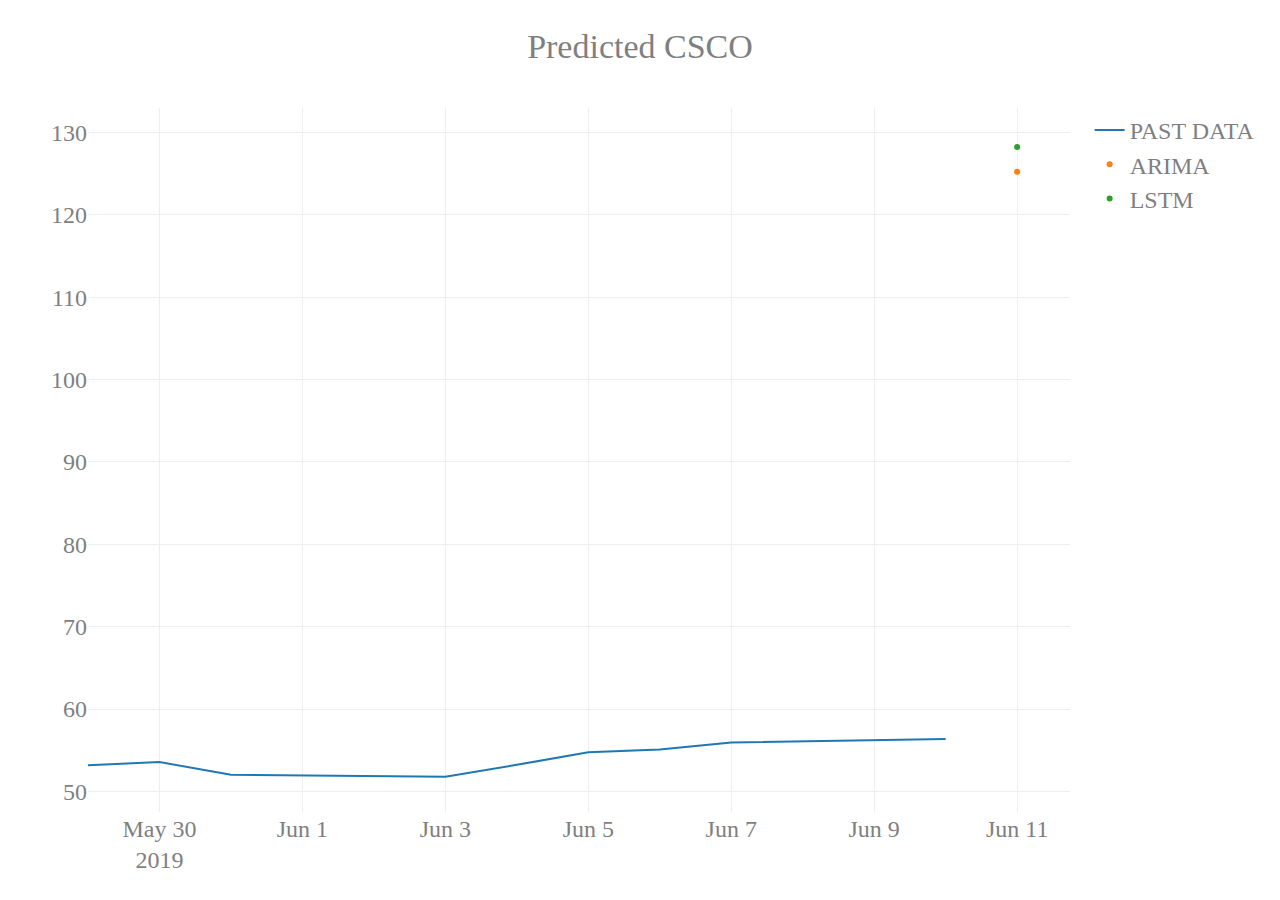
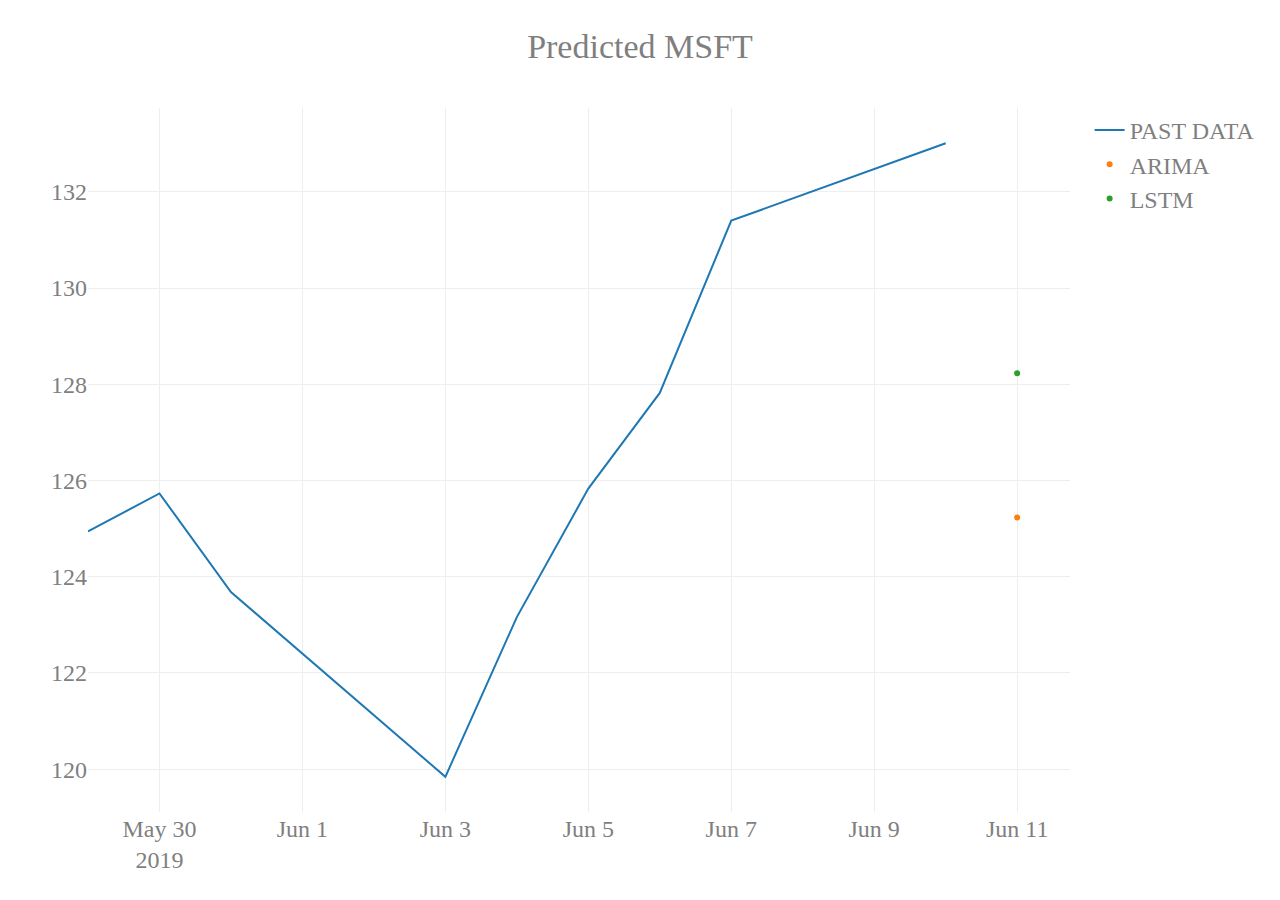
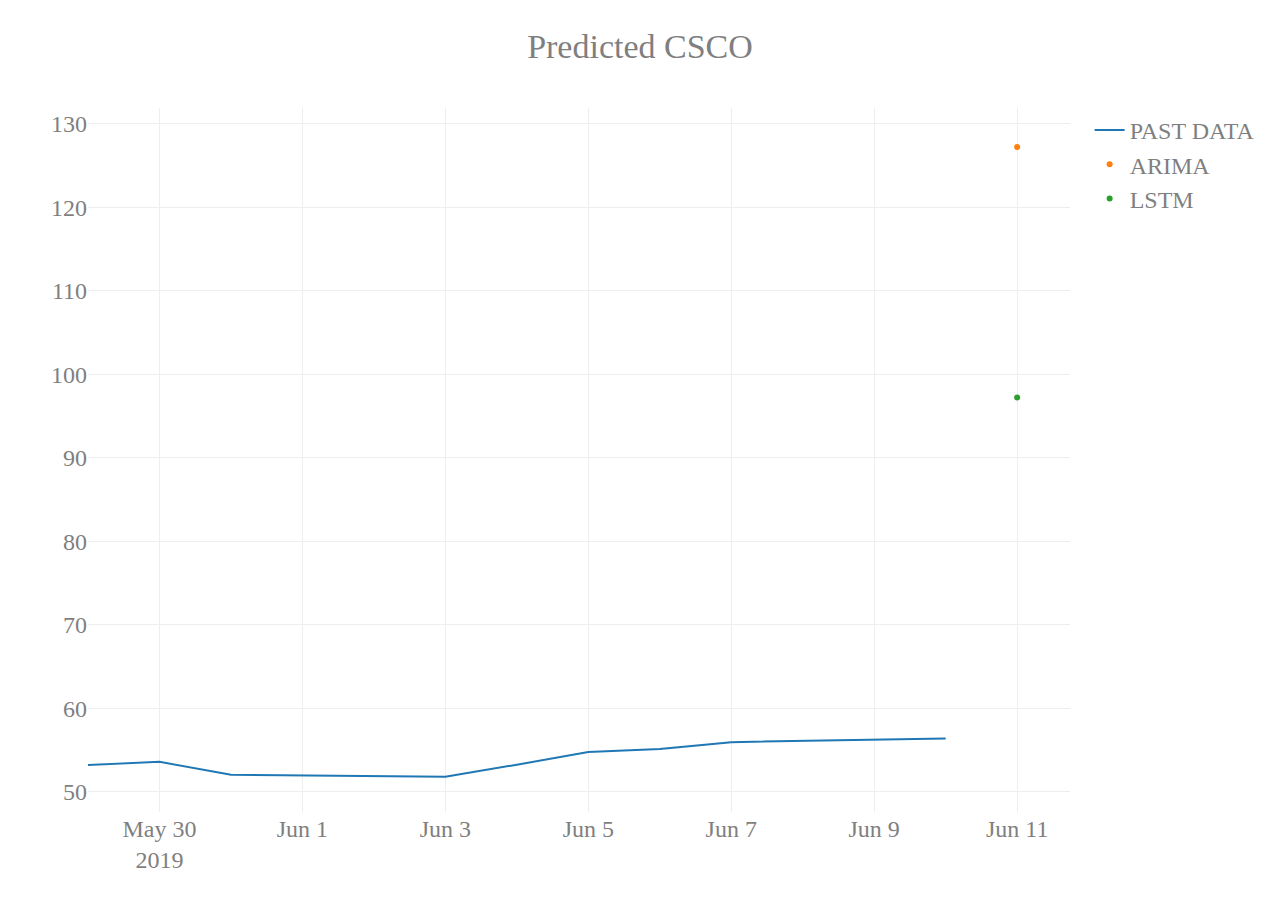
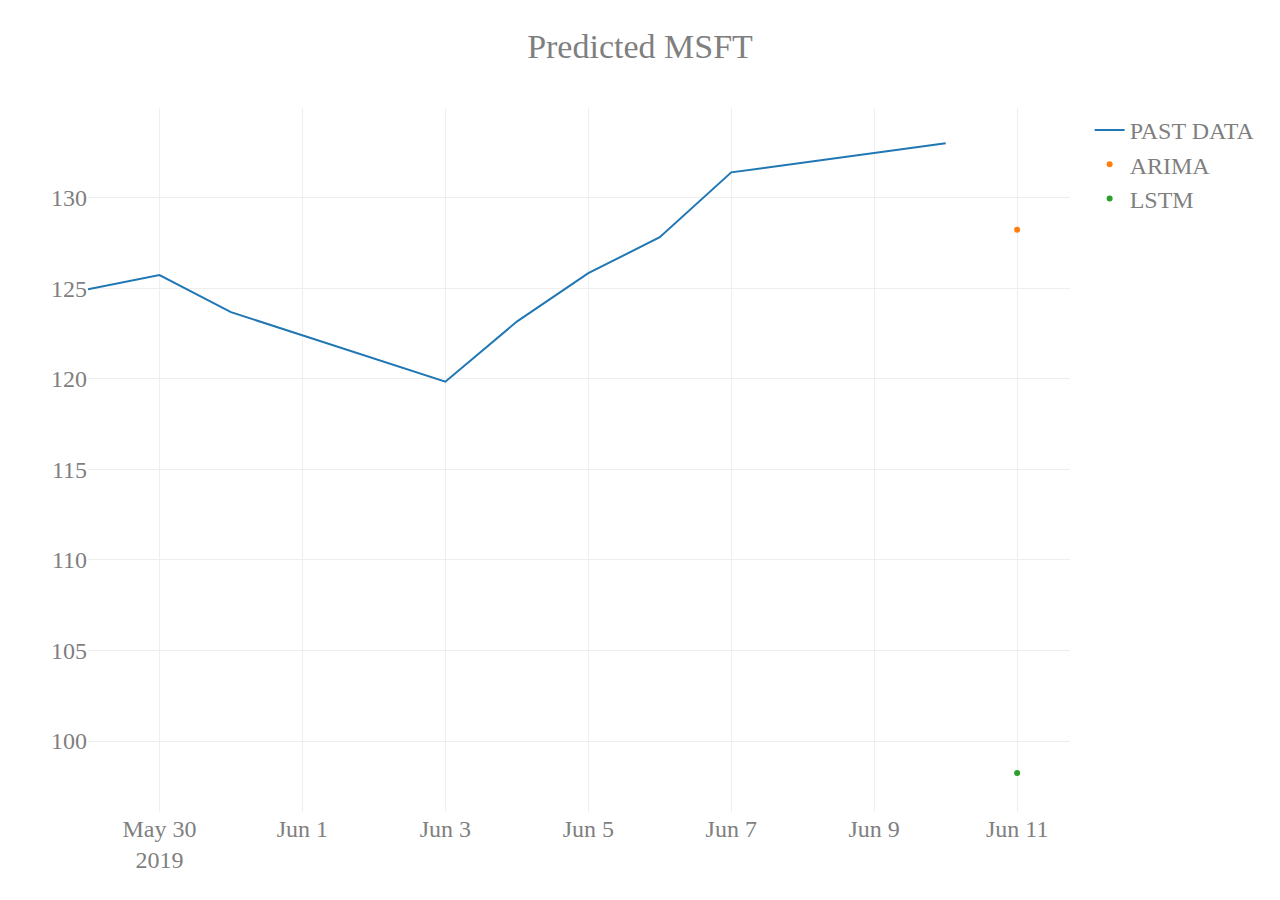
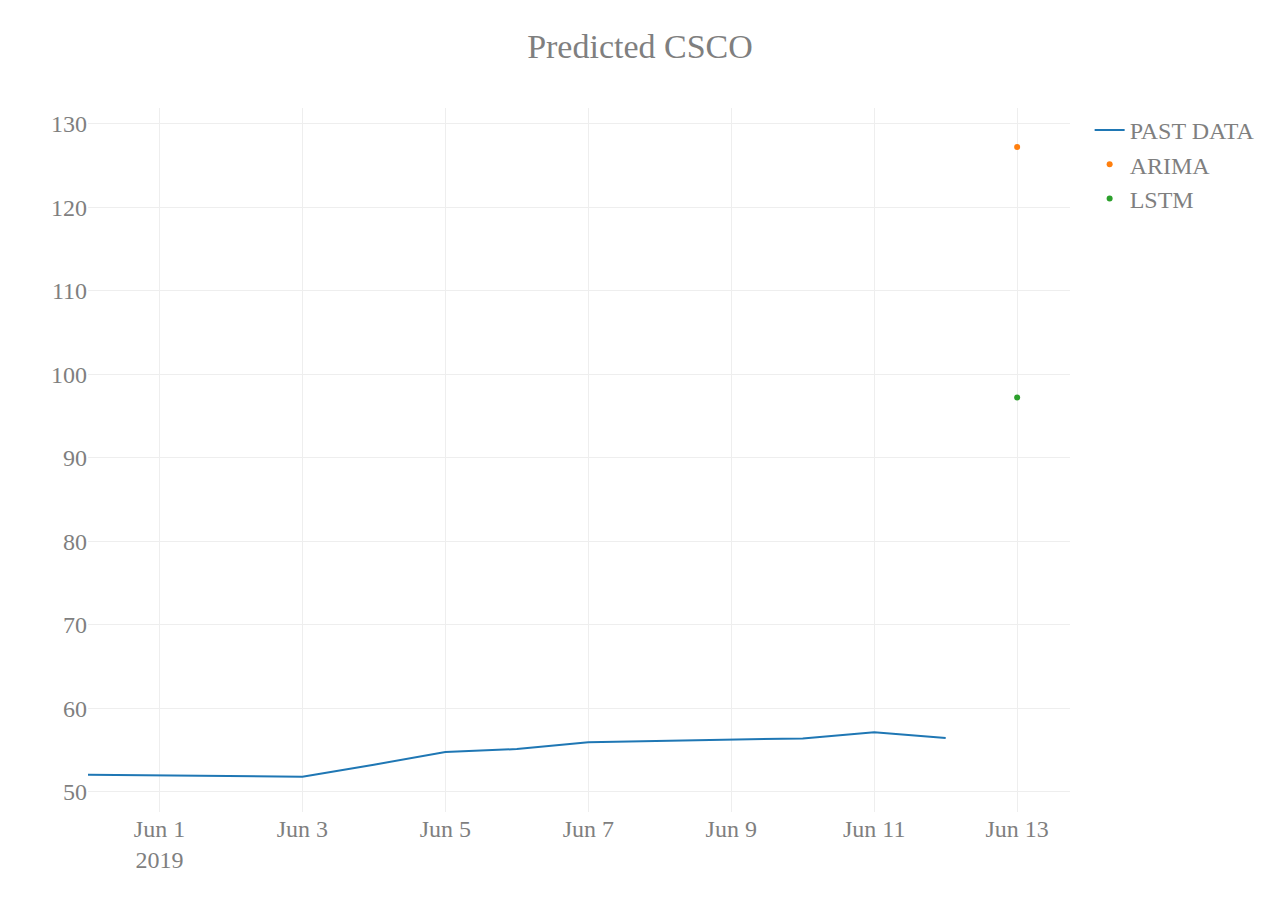
